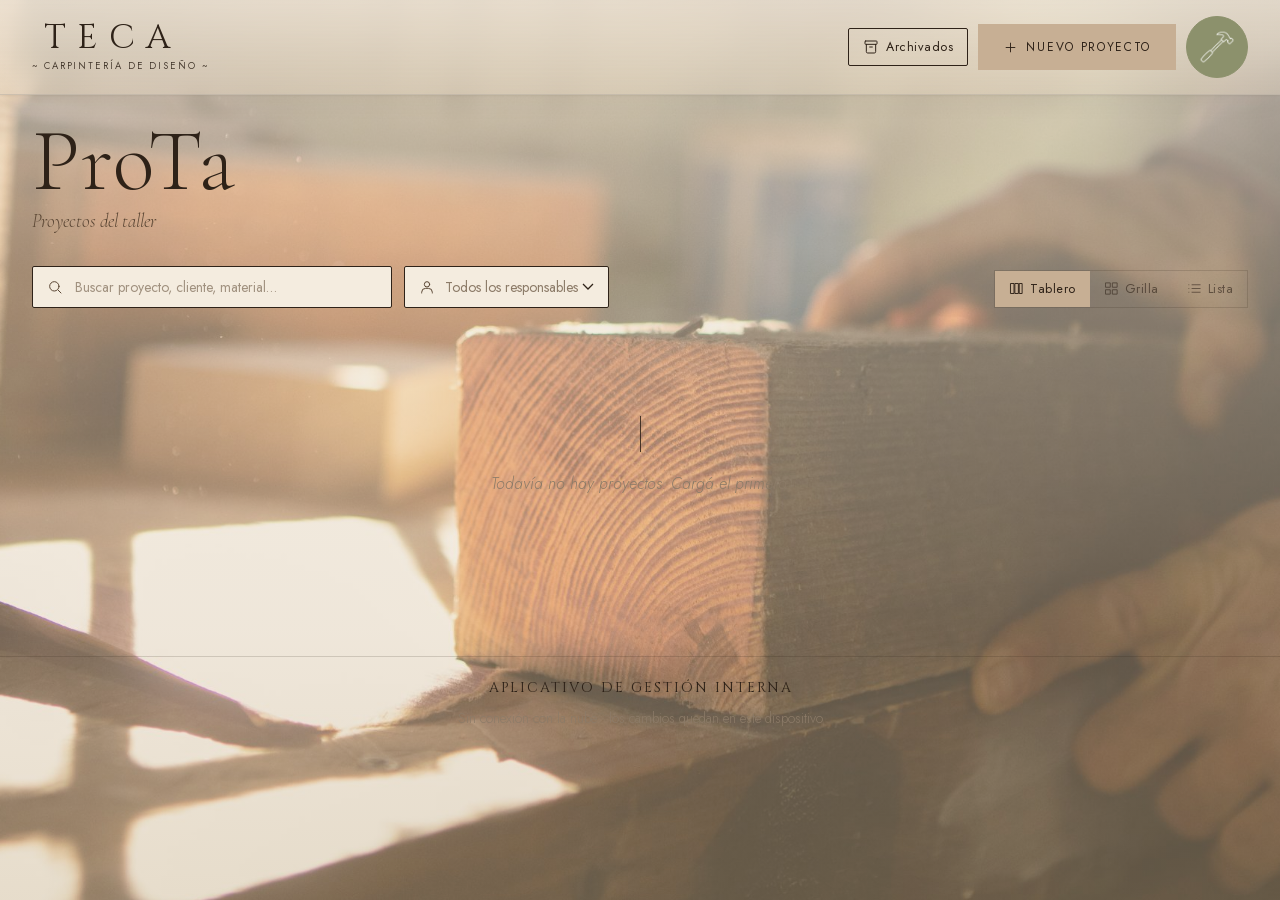
==== index.html @ 4d79552f "Add files via upload" ====
<!DOCTYPE html>
<html>
<head>
  <meta charset="utf-8">
  <title>TECA · Sistema del taller</title>
  <style>
    * { margin: 0; padding: 0; box-sizing: border-box; }
    body { background: #faf9f5; display: flex; align-items: center; justify-content: center; min-height: 100vh; font-family: -apple-system, BlinkMacSystemFont, sans-serif; }
    #__bundler_loading { position: fixed; bottom: 20px; right: 20px; font: 13px/1.4 -apple-system, BlinkMacSystemFont, sans-serif; color: #666; background: #fff; padding: 8px 14px; border-radius: 8px; box-shadow: 0 1px 4px rgba(0,0,0,0.12); z-index: 10000; }
    #__bundler_thumbnail { position: fixed; inset: 0; width: 100%; height: 100%; display: flex; align-items: center; justify-content: center; background: #faf9f5; z-index: 9999; }
    #__bundler_thumbnail svg { width: 100%; height: 100%; object-fit: contain; }
    #__bundler_placeholder { color: #999; font-size: 14px; }
  </style>
  <noscript>
    <style>#__bundler_loading { display: none; }</style>
    <div style="position:fixed;bottom:12px;left:12px;font:13px/1.4 -apple-system,BlinkMacSystemFont,sans-serif;color:#999;background:rgba(255,255,255,0.9);padding:6px 12px;border-radius:6px;box-shadow:0 1px 4px rgba(0,0,0,0.08);z-index:10000;">
      This page requires JavaScript to display.
    </div>
  </noscript>
</head>
<body>
  <div id="__bundler_thumbnail">
    <svg xmlns="http://www.w3.org/2000/svg" viewBox="0 0 100 100">
      <rect width="100" height="100" fill="#EADED0"></rect>
      <text x="50" y="60" font-family="Georgia, 'Times New Roman', serif" font-size="30" letter-spacing="2" text-anchor="middle" fill="#2E2218">TECA</text>
      <rect x="34" y="68" width="32" height="1.4" fill="#8C916C"></rect>
    </svg>
  </div>
  <div id="__bundler_loading">Unpacking...</div>

  <script>
    
document.addEventListener('DOMContentLoaded', async function() {
  const loading = document.getElementById('__bundler_loading');
  function setStatus(msg) { if (loading) loading.textContent = msg; }

  const FONT_MIME = /^(font[/]|application[/](x-)?font-|application[/]vnd\.ms-fontobject)/i;
  const MIME_TOKEN = /^[\w.+-]+[/][\w.+-]+$/;
  function toBase64(bytes) {
    let bin = '';
    for (let i = 0; i < bytes.length; i += 0x8000) {
      bin += String.fromCharCode.apply(null, bytes.subarray(i, i + 0x8000));
    }
    return btoa(bin);
  }

  // Error sink persists across replaceWith since it's on window, not the DOM.
  window.addEventListener('error', function(e) {
    // Failed resource loads (CSP-blocked links, scripts, images) fire plain
    // events at the element — warn only; real JS errors carry message/error.
    if (!e.message && !e.error && e.target && e.target !== window) {
      console.warn('[bundle] resource failed to load:',
        e.target.tagName, String(e.target.src || e.target.href || ''));
      return;
    }
    var p = document.body || document.documentElement;
    var d = document.getElementById('__bundler_err') || p.appendChild(document.createElement('div'));
    d.id = '__bundler_err';
    d.style.cssText = 'position:fixed;bottom:12px;left:12px;right:12px;font:12px/1.4 ui-monospace,monospace;background:#2a1215;color:#ff8a80;padding:10px 14px;border-radius:8px;border:1px solid #5c2b2e;z-index:99999;white-space:pre-wrap;max-height:40vh;overflow:auto';
    d.textContent = (d.textContent ? d.textContent + String.fromCharCode(10) : '') +
      '[bundle] ' + (e.message || e.type) +
      (e.filename ? ' (' + e.filename.slice(0, 60) + ':' + e.lineno + ')' : '');
  }, true);

  try {
    const manifestEl = document.querySelector('script[type="__bundler/manifest"]');
    const templateEl = document.querySelector('script[type="__bundler/template"]');
    if (!manifestEl || !templateEl) {
      setStatus('Error: missing bundle data');
      console.error('[bundler] Missing script tags — manifestEl:', !!manifestEl, 'templateEl:', !!templateEl);
      return;
    }

    const manifest = JSON.parse(manifestEl.textContent);
    let template = JSON.parse(templateEl.textContent);

    // Nested page bundles (iframe targets). Each ships ONCE, in the ROOT
    // document's manifest; frame srcs carry an about:blank#<uuid> marker
    // instead of a substitutable uuid. Every document mints the blobs for
    // its OWN frames — from local text at the root, or text obtained from
    // its DIRECT parent over the relay protocol below — so each frame
    // navigation stays same-origin with its initiator and a deduped page
    // loads at any depth on any host, including a file:// download's
    // opaque origins (where a blob minted by one document cannot be
    // navigated to by another).
    const pageOrderEl = document.querySelector('script[type="__bundler/page_order"]');
    const pageOrder = pageOrderEl ? JSON.parse(pageOrderEl.textContent) : [];
    const pageSet = new Set(pageOrder);
    const pageTexts = {};

    // ── Nested-page text protocol (parent-chain relay) ──
    // Page bundles ship once, in the ROOT document's manifest. Every
    // document mints the blobs for its OWN frames, obtaining page text
    // through a strict parent-chain relay: a document only ever SENDS to
    // its direct parent (which, for every document the publisher's own
    // runtime minted, is another publisher document) and only ACCEPTS
    // text from that direct parent; requests from below are honored only
    // for the document's own child frames, and the ROOT never sends
    // upward at all. That last rule is load-bearing: the artifact host's
    // frame-ancestors allows claude.ai (and friends) to frame an
    // artifact, so window.top can be a FOREIGN document — a top-addressed
    // protocol would hand page uuids to that ancestor and accept forged
    // "page text" from it, minting attacker HTML as an artifact-origin
    // blob document. The chain never touches the ancestor: requests stop
    // at the root, replies are origin-addressed per hop (never '*' when
    // an origin exists), and both directions are origin-gated (on https
    // a foreign sender's origin can never equal this document's; in
    // opaque contexts — file:// — everything serializes as 'null', where
    // an embedded EXTERNAL frame still fails the gate by carrying its
    // own real origin, and a sandboxed child of such a frame is excluded
    // by the own-child-frames check plus uuid unguessability). Shape is
    // deny-by-default: one request form, one reply form, no error
    // replies.
    // window.origin is the SERIALIZED SECURITY origin ('null' in opaque
    // contexts such as a sandboxed preview iframe) — location.origin is
    // computed from the URL and stays 'https://…' even when the document
    // is sandboxed, which would misgate every opaque chain.
    const OWN_TARGET = /^https?:[/][/]/.test(window.origin || '')
      ? window.origin
      : '*';
    function trustedOrigin(e) {
      if (e.origin === window.origin) return true; // https chains; opaque==opaque
      // file:// trees: Chrome serializes the file document's origin as
      // 'file://' while the blob: documents it mints serialize as 'null',
      // so the two legitimate shapes can never string-match — accept the
      // pair in both directions. https origins never serialize as either,
      // and sender identity (own child frame / direct parent) is checked
      // separately.
      return (
        (e.origin === 'null' &&
          (window.origin === 'file://' ||
            window.location.protocol === 'file:')) ||
        (/^file:/.test(e.origin) && window.origin === 'null')
      );
    }
    // Non-empty only in the root document (nested bundles ship an empty
    // island), so it doubles as the root marker: the root answers from
    // local text and treats a miss as authoritative — never relaying to
    // its (possibly foreign) parent.
    const isPageRoot = pageOrder.length > 0;
    const blobUrls = {};
    const resourceBlobs = {};
    const UUID_SHAPE = /^[0-9a-f]{8}-[0-9a-f]{4}-[0-9a-f]{4}-[0-9a-f]{4}-[0-9a-f]{12}$/;
    const pendingFrames = {}; // uuid -> [{el, frag}] awaiting text for own frames
    const pendingRelays = {}; // uuid -> [childWindow] awaiting text to pass down
    function mountPage(el, frag, text) {
      const pageBlob = new Blob([text], { type: 'text/html' });
      const u = URL.createObjectURL(pageBlob);
      resourceBlobs[u] = pageBlob;
      el.src = u + frag;
    }
    function deliverPage(uuid, text) {
      const frames = pendingFrames[uuid];
      delete pendingFrames[uuid];
      if (frames) for (const f of frames) mountPage(f.el, f.frag, text);
      const relays = pendingRelays[uuid];
      delete pendingRelays[uuid];
      if (relays) {
        for (const cw of relays) {
          try { cw.postMessage({ __bundler_page: uuid, __bundler_text: text }, OWN_TARGET); } catch (err) { /* gone */ }
        }
      }
    }
    function ownFrameWindows() {
      const out = [];
      for (const f of Array.from(document.querySelectorAll('iframe'))) {
        try { if (f.contentWindow) out.push(f.contentWindow); } catch (err) { /* detached */ }
      }
      return out;
    }
    window.addEventListener('message', function (e) {
      const d = e.data;
      if (!d || typeof d !== 'object' || !e.source) return;
      // Origin gate first; the structural checks below (own-child-frames
      // for requests, direct-parent + solicited-uuid for replies, the
      // root's never-relay rule) are what hold in fully opaque chains
      // where origin strings can't discriminate — a sandboxed root's
      // FOREIGN wrapper still fails all three even though both serialize
      // as real-vs-'null' rather than matching.
      if (!trustedOrigin(e)) return;
      if (typeof d.__bundler_need === 'string' && UUID_SHAPE.test(d.__bundler_need)) {
        // Requests are honored only for this document's own child frames.
        if (ownFrameWindows().indexOf(e.source) < 0) return;
        const uuid = d.__bundler_need;
        const text = pageTexts[uuid];
        if (typeof text === 'string') {
          try { e.source.postMessage({ __bundler_page: uuid, __bundler_text: text }, OWN_TARGET); } catch (err) { /* gone */ }
          return;
        }
        if (isPageRoot || window.parent === window) return; // authoritative miss
        const waiting = pendingRelays[uuid];
        if (waiting) {
          if (waiting.indexOf(e.source) < 0) waiting.push(e.source);
          return;
        }
        // Never-answered uuids would otherwise accumulate forever under a
        // request spray; past the cap (far above any real page count) new
        // relays are dropped rather than remembered.
        if (Object.keys(pendingRelays).length >= 128) return;
        pendingRelays[uuid] = [e.source];
        window.parent.postMessage({ __bundler_need: uuid }, OWN_TARGET);
      } else if (
        typeof d.__bundler_page === 'string' &&
        UUID_SHAPE.test(d.__bundler_page) &&
        typeof d.__bundler_text === 'string'
      ) {
        // The shape test is load-bearing beyond tidiness: the solicited
        // check below uses the in operator, which matches prototype keys
        // ('__proto__', 'constructor') — an unshaped key would reach
        // deliverPage and throw, painting the error banner.
        // Text is accepted only from the direct parent — the document
        // that minted this one.
        if (e.source !== window.parent || window.parent === window) return;
        if (!(d.__bundler_page in pendingFrames) && !(d.__bundler_page in pendingRelays)) return;
        deliverPage(d.__bundler_page, d.__bundler_text);
      }
    });

    const uuids = Object.keys(manifest);
    setStatus('Unpacking ' + uuids.length + ' assets...');

    await Promise.all(uuids.map(async (uuid) => {
      const entry = manifest[uuid];
      try {
        const binaryStr = atob(entry.data);
        const bytes = new Uint8Array(binaryStr.length);
        for (let i = 0; i < binaryStr.length; i++) bytes[i] = binaryStr.charCodeAt(i);

        let finalBytes = bytes;
        if (entry.compressed) {
          if (typeof DecompressionStream !== 'undefined') {
            const ds = new DecompressionStream('gzip');
            const writer = ds.writable.getWriter();
            const reader = ds.readable.getReader();
            writer.write(bytes);
            writer.close();
            const chunks = [];
            let totalLen = 0;
            while (true) {
              const { done, value } = await reader.read();
              if (done) break;
              chunks.push(value);
              totalLen += value.length;
            }
            finalBytes = new Uint8Array(totalLen);
            let offset = 0;
            for (const chunk of chunks) { finalBytes.set(chunk, offset); offset += chunk.length; }
          } else {
            console.warn('DecompressionStream not available, asset ' + uuid + ' may not render');
          }
        }

        if (pageSet.has(uuid)) {
          pageTexts[uuid] = new TextDecoder().decode(finalBytes);
          return;
        }
        if (FONT_MIME.test(entry.mime) && MIME_TOKEN.test(entry.mime)) {
          // Strict artifact hosts allow font-src data: but not blob:.
          blobUrls[uuid] = 'data:' + entry.mime + ';base64,' +
            (entry.compressed ? toBase64(finalBytes) : entry.data);
        } else {
          const blob = new Blob([finalBytes], { type: entry.mime });
          blobUrls[uuid] = URL.createObjectURL(blob);
          resourceBlobs[blobUrls[uuid]] = blob;
        }
      } catch (err) {
        console.error('Failed to decode asset ' + uuid + ':', err);
        const blob = new Blob([], { type: entry.mime });
        blobUrls[uuid] = URL.createObjectURL(blob);
        resourceBlobs[blobUrls[uuid]] = blob;
      }
    }));

    const extResEl = document.querySelector('script[type="__bundler/ext_resources"]');
    const extResources = extResEl ? JSON.parse(extResEl.textContent) : [];
    const resourceMap = {};
    for (const entry of extResources) {
      if (blobUrls[entry.uuid]) resourceMap[entry.id] = blobUrls[entry.uuid];
    }

    // Artifact-host CSP (connect-src 'self') refuses fetch() of blob: URLs —
    // consumers read these Blobs directly. Survives the swap like the error sink.
    window.__resourceBlobs = resourceBlobs;

    setStatus('Rendering...');
    // Page uuids have no blob here — they ride inside about:blank#<uuid>
    // frame markers the pass below resolves after the swap.
    for (const uuid of uuids) {
      if (pageSet.has(uuid)) continue;
      template = template.split(uuid).join(blobUrls[uuid]);
    }

    // Strip integrity + crossorigin — blob URLs from a file:// document inherit
    // a null origin, so crossorigin forces a CORS fetch that SRI then rejects.
    // The manifest bytes are ours; SRI protects against CDN compromise, not this.
    template = template.replace(/\s+integrity="[^"]*"/gi, '').replace(/\s+crossorigin="[^"]*"/gi, '');

    const resourceScript = '<script>window.__resources = ' +
      JSON.stringify(resourceMap).replace(/<\//g, '<\\/') +
      ';</' + 'script>';
    // Inject after <head> so the DOCTYPE stays first; prepending the script
    // would push the parser into quirks mode. DOMParser always emits a <head>
    // (synthesizing one if the source HTML omitted it) but may carry
    // attributes through, so match the full opening tag. slice() rather than
    // replace() keeps us clear of $-pattern substitution in resourceScript.
    const headOpen = template.match(/<head[^>]*>/i);
    if (headOpen) {
      const i = headOpen.index + headOpen[0].length;
      template = template.slice(0, i) + resourceScript + template.slice(i);
    }

    // Parse the template and swap the root element. Scripts inserted via
    // DOMParser/replaceWith are inert per spec — re-create each with
    // createElement so they execute, awaiting onload for src scripts to
    // preserve ordering (React before ReactDOM before Babel before text/babel).
    const doc = new DOMParser().parseFromString(template, 'text/html');
    document.documentElement.replaceWith(doc.documentElement);

    // Resolve page-frame markers: mint this document's own blob for each
    // framed page — from local text when this is the root, otherwise by
    // asking the direct parent over the relay protocol above. An
    // unanswered request leaves the frame on about:blank, the same
    // degraded state as a refused embed.
    {
      const MARKER = /^about:blank#([0-9a-f]{8}-[0-9a-f]{4}-[0-9a-f]{4}-[0-9a-f]{4}-[0-9a-f]{12})(#.*)?$/;
      const needed = [];
      for (const el of Array.from(document.querySelectorAll('iframe'))) {
        const m = MARKER.exec(el.getAttribute('src') || '');
        if (!m) continue;
        const text = pageTexts[m[1]];
        if (typeof text === 'string') {
          mountPage(el, m[2] || '', text);
        } else if (window.parent !== window && !isPageRoot) {
          const had = pendingFrames[m[1]];
          (pendingFrames[m[1]] = had || []).push({ el: el, frag: m[2] || '' });
          if (!had) needed.push(m[1]);
        }
      }
      for (const uuid of needed) {
        window.parent.postMessage({ __bundler_need: uuid }, OWN_TARGET);
      }
    }

    const dead = Array.from(document.scripts);
    for (const old of dead) {
      const s = document.createElement('script');
      for (const a of old.attributes) s.setAttribute(a.name, a.value);
      s.textContent = old.textContent;
      // text/babel scripts with a src: read and inline. transformScriptTags
      // does XHR against the src, but blob:null/ from a file:// origin is
      // silently dropped. Inlining makes it a plain inline babel script,
      // which transformScriptTags handles unconditionally.
      if ((s.type === 'text/babel' || s.type === 'text/jsx') && s.src) {
        const pre = resourceBlobs[s.src.split('#')[0]];
        s.textContent = pre ? await pre.text() : await (await fetch(s.src)).text();
        s.removeAttribute('src');
      }
      const p = s.src ? new Promise(function(r) { s.onload = s.onerror = r; }) : null;
      old.replaceWith(s);
      if (p) await p;
    }
    // Babel standalone auto-transforms type=text/babel on DOMContentLoaded,
    // which fired before we swapped the document. Trigger manually if present.
    if (window.Babel && typeof window.Babel.transformScriptTags === 'function') {
      window.Babel.transformScriptTags();
    }
  } catch (err) {
    setStatus('Error unpacking: ' + err.message);
    console.error('Bundle unpack error:', err);
  }
});

  </script>

  <script type="__bundler/manifest">
{"3c1a27fb-ac4a-42ce-b326-50b05e282d5e":{"mime":"text/javascript","compressed":true,"data":"H4sIAAAAAAAAE+y9eXvbRpYv/L8/RcW3Y5I2BcXO9CxSKxlFlrs18XYlOZm+bl+pSBRJRCDARoGS2Ym/+33OUisKlOw4PT3vO36e7ohAodZTp06d5Xd2Hz68Jx6Kfy+Lqaq0EqdKTlt40sAfWa6uVVmvlqpqs5/[base64]/gLfR5VlQqH4hvTV1D/n4k9lydVIyqNL3ASulFJpe5+JZ/DN8OuIrBO6+HUBv3WxwI/uOXX4RW5cwW4wIZLqI4ED9/GI32730YwoSMhTcBtpM/i8FaK6Hbppi2g/1794S4lg1RwQ+q0VD6QAwe/2v2dfaY3u/[base64]/er0/PB5/2cwx7KMv3p2evjH7c3NGjlPtXd2fnpydH7x4tXT4/6PaSkvlnWuOv09ffXs5Pnx6ZYeNzUsVpP48oeTp7d8eQ0rGn959Orl+fF/bhnstK5a9b4z1mevTn88PH16cXr8bMtE1c2NbPKLRs06c/Xm7DWwii0TtdYrYDK9Xz4/OdvSb/P5RVnoTu9fHL941f/pUi3r+Ivnh//nz/1flPJvm/iLV8+enR2dHh+/7P+sns30tFGqct++OPzzd8cXJ+fHp4fnr04vzv784rtXz93HRasa2daNKf7s8M1/JkoP/v3fTckBFLWcZa7aE37xrBou5Wai8PekVMRlhShmInyBfLFal8jPDJsNCnzh8WJTjRCNatdNhV/u46MP9/A/0G/3fVs34qBn2A8ehA29TRZ7B/0Ky6Wm5d3+PTu+ziiwFwH774wjKBwMKBooPt2Fc1uIh+J7pVZatI2cXtHZp8R03TSqgkNRr2Q7Xagmw7K7Pnc/okJPbRk4L7A5rhoq//eialVTydI+gJGJn6mGermqK1W1H/jtLv6XW9/D/kJ39+/a3wl0ZKDhdJgV83UjkaT0eroQUotFfSPKupoLWYn1Kpetogr1ol6XuaD9mItZ3cASFK2olMrhEOof/HfQ4BG2ZkffNrLSBbQcjSD++HDa/u+1Wiv7ZTDwMU3lrnjDJ1KjVk2dr6dKTNRCXhd1A8O/xDGr/A0OSF+CUFOquZxuQNJQGVGUxo4W1fw5vtoTM1lqRU3kRX4GNaxLRW+pKi7zUfNf31SGVKjsefwSRDb8wiy9uFnUZgXqm0rIauNeQlnZCtnwSnFV5UZMFBz4IAW0zXraqrx/jV5hu78pbdomn6rJes7tPmvkEtf2g+GF/PHx+7aRZ62cXpkiZmNaLqhVXGqo4U+z583O760RSxsewDuePkr3M+u2KA5cf8LWXft36wH1ASYL6BlLiWK5IpmI9mhRAW9WuZhsAopqFIj1QFT3tvV+rsxqU+1mSm/5Bgsf5rmq8vUyGK8bKiyc5koHAxzBYZ4DD1EwZtHWKzHDMd8s4FIBL2hkQOtEp9eyLGBP5fe4UmDx6ZkbeXNLzT466JlkO7nQp6cKdn2rSGZWbkLNDO7olZoWs2IaTf29e95A4ZU4uOMs7/ujgS+TfYcXwxGcgIOBI4fw5PKp1R1Qu2Lnc/4zG1VVcAKfTeuVOnx9AqsOfA4X9vj9SjUFTk0pjhoF83l8DUv5J1nlpRKHr0+yoJojOV0ovh7YqoIS5/Y4OG/kFKjBb/FlLa4q4HuT9VyPxWRtTp2VamZ1s5QVXEGVbotqHg6AePWfCqDecBD4Wot1pVv460Je10UOd+dnsizhFiRmSrbrBi/Az4qJami2dbuezTJxUrVAMnjmUFNED2JaN0os1XKiGryaLeG3krooNyIHYhGazhHoK9ZYaL1WGpp5evyDmKyLMtdZOAykstTMnOMBc7Mopgvq5FCPTAOKqVrc1M1VFnDgM7zwnTBn15bvp0WWvZ7n48433km/1/ei+xWePXvdR/bk8DoX9TzrPVDSL/ZvqakrdKQe+7tvshFTWZpruNKw+O2izjW8keI7OVGlWJXreVFl+AV9dlKJ16evnoohyFGVWMnplZwrLW6KdlGvWyGnU6WxUiIrcwrrEV/x24XawJkvSjVrQXCzD4pKt0rmuOKWV9/IphriXmnj49GxIxDqhkAkFyVuF9nM17BndVaqat4uxvAEqAXUD4dNIzdDLPmNeCy+pY92xGOxJ74ajcXFldqIA/F4n/76A76nH48e+UxQYK1vsdSOePzObxifvtu3ZS1PFGLVFFX7o2yqopoPBzC+wVjQCKmfo+hcvUf/s1OimqZuPm5Ontx9Up54s/IkmpYnbl6e8MQ84Z+9U/MkPTdP7jI5ONK7zI4/PUEVJSgoowqMrMiaqelCVnNUMIEyqqznxXQsNvVaLFGHeSOrFsgZVFHmO7pfoIBal+rHol3gkflUXWc3NzfZTxro+kaVZRYszlZB8iO4xL5XnxFe7igGDUfBuU5f4/15MAqJZylbOOAHX+qBWymmGPgPaGamsh2+xTrejQJ5RemyqNqdvNBwCuxU6j2o1ypFauMdwxR2tZypHVBJVfOdaa2aaSyyQEswv8+oQ9z0Uq48bWXRqqXfeRY7zrBaems7N8LT50g2arYu98TpS+/WkSu4IWpRV0QKq0bNivemN2FPsnWlF8WsHQ6Y0vbEQDzieaNGflTI/CropCyh/roatAL1qatGyRx5aCZXq3IzYg013n2mEsoULTcMvLpR8kqLk+N/2xOLtl3pvd3dedEu1pNsWi93Z6xi38XZ3aVzeffx1//8+CtXx12XpKp36CYK/d4p6/mchRP494wnHfR5bQ0XKup/BkfJkPfDW9x078Zmf4yjuRtFNxdY57zIYSLPWtkquqE+q5s31bJeV63K7XWNL1zxAfGyrlfD1XpSFtMTkIuqqRrj6aaal57U7e/DC3u7RAVQ+HHmvfQ3m726vqQ9G1Ty4IEY+g8y0K+UcoNlf/klKJxV2C0Qm+mcLqV2+wyauiGy+h7PorDdR+J+dl888gYY7Ok7TuVb18K77u7pyPJ06Nw/[base64]/QSfwVBz+hLAuEZdgn1JFRMeUqTo4WaXmlxs1AtqPzqBtcSuSEOUxetr90ptF1jq2VZyUYujZoF5vhDtLlQbVSYHzfKnrBwEXL1MBf/eVLXpZLVB3HerBUQOLc4ptuEqKGnN4VWXheausXrsX0yK5wiaJeVZi+onj1PLxB2tKOCtfc/IT6M78Vz96xupkq7lcjYosnarwp5uyiq6/pK5TDFFVB/ofmKCARoqpqqppVF1W5oS90olI8fPqzq9uFDoEkpnr56QbpISQyZPzU1/BnkF7mxc4s7FtcRGwbxBpql+nW9BLpXK7C4gSKhZdWf7Y9Z8YHmfbGQmgQnUOqsW3GpUdCADXgjiQPgHsnjjuGc3BRliWVoNsQlTZLdFESll5ZFYHkqa+q5tH36sShL/gCty+7N04IVp5dxLz6WSmmaaCUbRdfTDsl/awjpA44d7+JHOAlCzlrVhBuHiKS7cb4lceiDx2MEnBZWGytLuII7qmUWRd03OoykCpQoX1XIIpBcrTK4ZwuM7UhS56noP3wHM1f9YNS7Z07VqpS4a8rSDBAJLBOH5Y3caBSXkG7rxicyUFCskRKpuE/3vE4taHjCs0FqUSzhu0mpuoSpGkWnl5ivZSOrVvHCB3UgLcJGXi5VDg4M5cas5VjwFUE85HswLFTYAyIEXkMcGF27cbcyn4FZqMscFIvrTj9/E9Il49kHpNBStQpnWbxU79tofv970jqTGY5qK7H7w/902m+85rYQ/5kCPxih1xOt2oj6kU3imaHeF7rV9lpwAXeUoprTChXaVGaGz5+yvR3qX6oGr7cgMbRqvgnENHktixK1gG2NR4CpjwWjAlQ7qKUryPC2BprOxPmrp6/2QKNaayWCLoHYZS865hLzUOTrhiheYYf+vmS9kk1byNKjan7Cp1lbw47GfuUkCf5dqP7lb0DqZ8wit5G5Px2fTuWGGQ/8+5w1mLF0fiBe4Rpk9Nu+VstVu6FX7k5HbfIHs0apv6mhV3C0H4vE36GzEAryC1WuQHMNwjDMG04+kT1S5cy/qfjisZ0mK30MgfY1Xl/B9WTMC9mYSUF+jmXg4gj/3XfP+SO8tOFfqAs4CZpH6YmIQDRqpscoBcO5wrMmRV7MZooMqzRJJfQgu+cagg/FgT+RTutQwPIWf1N8oZnJddmaUaBMhY5xSpairhQ4ZejYRGc0XZ6FzrZsKjqwVf7yS/KGYdXNdmo9vUGhQ0ustaXa1d3GH2PpwMoD9CmX+khpwJm1P5ck8LnlgNt7aHX6vkQOHW3WldCbarpo6qpe63Iz5g6yBh7aVWANW6OyaqIE+x6Itp7jdTATOKFTWZnjBS479YoUXFSbZYt0ceEZUu/VdN2aW49hd9BL00lUDEyp7Xv2zgFnce4PnFwJPSZpT7rcr21sLw0TxfcQYe45q7oA9lxRhdCX2RrNZUM4D4MZGmXipFOPVRSsV3hmWppz29tqulHBCt0JOcoIDmmwuODCapzRiXJ7nuqbNfWSNtxDe/qjTsSOHpbMGyCSVKOmqrhWr5E9wVafqFndBL4w0TVrjLcmJEH0zgx6DK8MS7O3NtDtTJQhH+BY7FUJnfVWKzyGf3GH523nce0NsuWNxP+Ml0x1l1Pc+Bm40/wjznJt6NI/x31dQqxpgAMlzesslftOCOlT2HeDYzexYLa+SPsdd8sEjsTRa/SfcGd8u2jqG1z8Y9Ty2aN9mGXZaE+08ooUG3wW1TOenGvZFGSObmujfwJlFGnYnIoWBUhiatvryZww0TlvskjCYbflPmEmkk/Co+Uz6Wo+WVPD3fh8Wppfr6PxtYy/Uj/zSdqZhx+5PZncWDMJJ8WdNmjPDvXUFcEmjbdliiA9TQrTpEeFHT1ISIhP1apRoPfOQcTX5mCAv62zOt4AQdeOkm4xNQ4b8EsRk9dFNeWpB1ESqZjc2eFWx00ArSxB1hw0Cld3XrNf/bK+preivoYwC2LlVB/4GTaVmFhRG3xIWAV/o5yKfa7aFkM0YBtI2OjoZjnQLAI5Jz4n6qPlx84ADvrAciVPQ/t2YH8Mxp4JYCmvlNBweMPmATUxnMogME6bAuUSjUTHF1TRqL+ulUZpl40AAZmSch7qWjUoCoE/DASNlGB+ywbvxlYf7OsT3oYX/jHYdCjigs5rDGYBBgmWPyvv0BjEUCtFfbmzYe/rJ1//8ygbvCNGuX/Pm0pYC0NSRV2xbTKgaBIzyXRRVLPaHQN88aJaXrNhZJjYLWPhV+JMR3PV7iW97MxFcjj4UuOZAtvWLTw6kpSyqMR/yGt5hmsXEnkmvtQD6u/br97xH4/fOWuLcFp6G3bjOxjwf0f7waRZH4lZhXfxoorI0Q0BLWvBu2wh9aubyk4U1THyR923IFx2HLX2lh6/u9XFwa7J0/VyuYGJDq9Z+NitlzhI8byADx3V1bWqClVNA+9dEKLM/VEvZFnWN0L9dS3Lot2IKRiLcA710Ru7ub1uvl436r//[base64]//[base64]/WzzD9oUdSUZZH7Mx2DvSRXom22XiiAjg/0LDMp/yVk2K6XgjQ+Slo6cRQJTzgnDNJvyjR267zkjyZ4U2U3MbXK4HKx8lGzGqQBwoKuXJbAi+x6BQ4xqIDuM3KdqBNfQu5WqkK5HqoVq/BxUflvl6g4RhhWlrnTDyUoBAG4WAsrtTGBlHBFVu2bVNM1qAEODo7s449Y08kGAvVTrMRcjK8YFOtbVPgRcvUho6IYLtCt0/zPe18n6OOw3HfoCYV2EHGNZkKgc8taw0+9ssl71DtaUhJt4fMz1UHeoRLovhLa/ayc+gzY5423q2X8Xa9zMR34Jhdbcz8YssgLUlTHXGmV7NLNLO7jfa6KZZ4NLy7NPpp/[base64]/iyQ43QS9wBoJWjLhRMukU1H7NcD6OYwCqTHxierXM0caJTp6lVfIc9jqnXbYYx1NQoo1ubKFABURV4JF+Ket2u1q2pzxh2b8jTDY+EIRHk2B1Fr+HQfooqP9rTbPwgnYmzX/E64H5ZGE0a1gk9hNJ7yEmEbBvDPopqtW55YojXQBOWG1a8l6VWemx843BAPBLaEW4InmGAwC/cJp4q3daNHxJ5g5MFn7nJNAwzXslf5WXtnROOp+3HsQZIC9+rzbYjwr8i9519/ulErqSDc9omZLyBGIqCFLIVnAh107IQIr7UGepHSDVJy7Jc6xZNH7i78sQWMv9Zmw0E8wqum5F45KsQzLHZexQTfYJIOmxrNDmzzVzTlmqbeg1q7EVdtxTBukQ70OiWQ3iu2h8bWGRUqQzrdauac7xnFVVl/rzBEoF5njynnZfxgbCf+t7HXuS597Tj3hh84d13UEHCXeVmbLdiJ2f3wspgLH0Z6cWviAIPxLf+2MC9eQgOw0HJR+L+6L7Y8wvuG9kNQpZBUgPbHcn8RP+NghAFwKvYhdhG3033WVMvKTYuXocj0i/gOuCtNrx0tYkxD/ibge3Ry7pV5qCE3Wj6YcKlDDOcq0o1yLMh1oA0r3BM9XZ3OPKipDo9j76AZQjGYGxK4iC2AO3uij/hkVLX7VigqqUCrWXdiJ9gqxUVBrnS8EOq6eAr+OyArwP4GWCu4IWgWkOQ4SDBEk7JeJkTH1DvV+SSwOdmsWWYI/YON07ScPSXG+dMzmcn48vMOJQXFarW5uT2Z2yB40nbis+QoozW3widiUo2QEwsXX3wtb4pUPD3F1jgqZQCktmLmdzgmUGRsQzQ+9aDrul++Zpwa5Lf+RAyiS8Nfkzq2xi+pvv5GWLXvADommQFPqZL4msD6LL1W4vq0l/Bc0B04Uq2LWUHkcRfsux3v6MP/G3gdcgHxnFdMWEoRhvqqCLoasTHjNsBbJDsqK40iNID7+ALV9BB+cQNGxSfO7dsPsgugj68NmhA6T7E4D57yXb8E5OUkjiv5LE0FoNnhP5zSuA/qXYsDE88TjxF+ahL7WsPfoD+wfq7j77o8Neg77agP38f7vVMZh9Tz2jjw/nzAgCD0kO0uEH+EMNewYABQChQzEary8svN2Utc3EQls8u+EX3C3BF6xaHp8H0xcqQu80CVDPkpkejsHGrF3kfL0Li4HJrkFyPW7S2M1mWIBSu54vUMZJC52HVmWc9co6SziYdlnBQJMdnx6c/HD+Frfr6zCq3r9RmDzU+Y2525v+8uAAkuOgJQuDRM2OYxpBSgJKQJTT8vdqwyepsgXc5792pmoXvOOLpcFKvWX4+VTPteXamC1jHv1AmXkj9A8gcoNYnxJ/UfSOcIxuGCOH64Ic9GwQ3Dxgd26ntfM9V69XwVJHpuG6iaqCcR7PQNtf04AHXaVwaeVZCwksp7zzDZIJiqH2wSCFDCcya6an6Xm0+daqu1OZzTBVW8182VXCJvGWq6MX3agOj4Nb/iF0y9snEDcnEYyLhHhqHTgrNTJm7fw7G/kX/fgrH3V/ON5WZfywyf6n3xOWV2lxaj37UWWTivNmwdwdDMhg/nUZpMOeiuFxU4tLO1iXj2dCkQtwma35BN+ZVhG64cM5hFXQhh2sXe6xPF0WZO5UGxdLzhQcUWtAR1OM6ayxWRN0eGmMS3uF+0lndzHfLorra5enZwXUaDcKV6qUTnrPk8kVUGIRfpp0hmEaQzp3nA/o9JFswDiMWsmxSOoZr/BFSFHqqZr+eQk/V7KMpNOLqvRQalbuNQhs1+x8K/UgKPVWzT6dQOLRupdBTNfsECoV6Tmb2AD+SVVW336nDdVujGwmo7racQ3xP8o43/+ILZ0QHUCczjrwPHpjvSKDZWpp87V+CHgNOheDD+KiLI/t7hc7+1tgHItxZaZHnbdDcu3CT8bZx4vj9L/V9vPPJomLatiYtfMm6jzPSm5JHjvODsQ7sjQI/v5y8UtnpfSl/[base64]/VWbdgRGQy7h/op5cGDWGmBWqzIWcA5G220CSsVlXeTFDz2ZgznOCh6CRMuxayjf44Qe8oHYeIu/rPL1Sm/[base64]/L07riRQTeO3pVgk0QrQFX8dQ3srMgBQWi2IZ4pO/uDKzLbcC+BWT52jX3HRnU/vBdpaqJwrWsSkFRQN9S8h/9vakJdw5UTb1HZ0DhhAke+xzFErvVTNa2bPLKJNkqvAO4dDNkzw/xtUJzyuAAoLWqC3LP7s+O/x+4WjMkJizUryc/JAT1hpGBxrXDjrCiEgS2ixhVRvSeCEODGT2GkcOi4LYi7j2JUcUA3i9r6LWbR6nJ8F+/C3Pil/ajk1Qu5EjXFMxsUPOM/hie1q4l8RyDEEEzcXuIFoarroqkrwnbjD8y8XVC/UcXCxn90mmcvhmoe0LhmZzryCSVcSnDphChv8qeFj12f2sRMV3W1o9BZA30ThsQJjavUmN0OSNp2NRXVtFznCiIQm40/ImgUQhdb9tsfMR8k3EzCZoVjyatqXtVwFBZtZs7stKgcztEYLwoE5DrwvdpDydiDVsZ5tiPtvLppitZJ0+45Xkcc/rJwsGR4vgCTZbYI5ADQmrjsbsfebVhjMUBJ9zOPJXrBg4GGwrGc39SGCDULMpSp46b2zkE+LZ1viMn8oDzaQIfzJEly5KJqyNZ/o8QC3DALPmB5QMTo7zxnOPd/n1nDpty8+SheQRS8f0GIwuOZhums2d9eKm3nZB0al+mGKDFSLskRWNQTSM3hyB6u8+JaVc5K/DBwD/bF8LyeanqwI1dFtmiX5f8iKvHOniicIBCM+Ag2mke80jeq8o9bmBM0s9DZo1UDtx/0ccWthd7wU4vbbD5xCml6RnCgzlrAvuWdZ7h7Ow9pJweI1QgPTajynVBMVtTGmu/QuXMmDryriXczieNt7npLT91REh3y9Mt+h/xWe/yFnII2aMv+SXOMfkiuaAeDjmc41AAc+Apf8S1litgLC5ma7Gq4t/zktkqwGBPSkv3FPRkKyInEVfREgu1BpEQCgRkAxhsZsgRuGGpJxB009ebrEag+vghtQXFEki0bKhiwZ2/Ny3d2Otyj3jsrgmfyVjNizZLc/8B9FwIBOfbdRJUDPgzeFkCCn6kGoPXqyjnbAteo1A34apRlTeFg/tQZaHhU0nDLzxG/NgFpK3bEE3+TReUPDsRjNxXYSmbKwCzwn+xmIRTAyyXq+cavxfYLgzFMyEf0iWPtNuKsEAfiq31RiD9Ew9oXRYil62p/W4Q4uoV4JByOrt0mITH1HiTxIeHa2cYP0rNG8S2ORk6Vrstrhz1CN/PQV8JEr2dc6LV/XbIBjfaNNcV7z/Z7N1a6Tmq8Q//+5r9tq/gV32HDdF2igNX98gtw8VgHGXry9bseiW9vdzYavKkwVH0g9tiYH0wBMOJgoB9nF0vycKg3GpX4SGvG3ax9vuBxy028V1trbuddh9eyrtRhlTNkGBx5dZkfG/mwUjffu7mDVavUjdMQBF1z32XUS/p4LLwX2Gfv9wX1P3hitAreM9YweI98AdC4HNiedYCTjkrk1VtFOg514l/SaJ4BbgEOP4BR+RQhD1reIuPBazOBVirvk/KA5KxSxcsS5T9L7OwY7+I+K978tgn5AlQJht9ap2MZ6mIJBQHU3GA7Ujmi3ZoeIFZvGD7YEU1fNcUcIAv43IPTclqvipRcylGZP38Yi0jyv7uMS7KW+dzKWU6sVY42KaULiFmEh831I9wAwROZtD/2ZeZaYnlN+bRNNZLUlajTXwOMaajYk5PAXVrZzBWjVNngFaccNEIHOK7ynGqvqXoiJ+QUSu4IrDekVEte0ADc1022o64kr8KNSUuI02A0oHZQY+g/GCRhYiEA5Fo1Deb0cPXWnMBIBXv781wVYKpBIQpKL9DZl+yPPHMK6JVsPP1a6nZh3piO9vLUjiDyj3B36BXZeS0UwWuYlzpAn0/KGh7TyYwc4//ukWdELM30ftOZx3+Ma4OjxT7ZiVOWukF+0S9ZiX4x0S/08QKYldx/vqWi/kuP7wn4Pxeg/34XoNvvKP3ypAoktjtZeDrS1Q+qKWZkWrFQBs6yGRg2P0p2KjRqqH3pyeElGXMmaxxuAVG/pGKXvf3yUJRCCa0gfm6FXIpl70bJgAGS4RciyDJ+bLyk3SPrE4+fdA1Zgf/s2fHrQ8yvCcw/Gxjn1bM33wVv9gaBMvNYT+WKJF8IJcLDQ9cM7gUeBCYEBy1tOP8FYUfdS9iQ0bjMoonCmi1KnJl5UxDNalQEPkrBpdBr/26GRkN8eqrm6r04ELtvD/be7c73o9fN87q+Wq88y+LgYLAnBgdfDYzWebCHD54MaAfENeR06ooD7B2bqoZe42MfQwh8qzshKkFX3mIZ3psfwovJ4HdwWAftdvYQAQyfg42HskQaFBBy3kIDNTqeSM7dALwXcr2Ihbx2xmln/Wc/iDgzgu/K8ULiwRykeYO4ZA5XABnmOFyNv+w+gsXoruKb8LMhxT6Em0S9b+1E9zczFoPfPdgddLnMHzF4DP1DkIpbBlgGcGcyGqNm0l5F2AFOAgZVj1eFKXpo/6KwWrTOsAcSIEqjL48jY1sFmds/gGCt3osT/H+DNk2oI7PgcwukwCPv2TzekvkBb8yCYHrtVQxb9rALntaEmwd8BeVLmCOKRy44/YQD3ZuURZWXm8CfQlWAL+YOazL+EsL1pKynV2JVY5IfMFGRT9XxGWG5BdouSB3v3Up9fmie+wzRu551JX/KZVgW06I19B1m7UwL0l6do86ZGezhIUrT3fIo/gDgjGkavV6aJQp/nNuT1p49LbVq7wVnLb61CB7Dr/854V+4lKuTqq1DOWJMe31s2MZrTM40xqvuWf1MNl0ITQ9RxPgcWgEn1ETiilhBdWC0afScz85BMP+HLl+BnAB6Hoh4KwhGpvhFjUtmrlWeKJJMR03QiUcG59CyoI4gZ7Uc3jUw/tZLIRMKwumIQQ4XMv6Xe9FjDtb0w4e2tEj/MF1VHI9kKN6vyfTIDC8ZFCfCiCZfINjrK5SMX7xj7+2W6ESDhp+GIvAFnUuxEG3SjUOk2pEpwRUM6ZuRwTJDsEQUGRGBBt6NGbcaLwlwnEmGVUT4AgqGJodOPgsdhRpXFawVzeq6RaUKUS2tq/A2hZgD2sOef//FVxTnYPcZbQpQQjs561HEji+481+NxJ77Mswoy6hW3tR04k94qx+5XgwGkSLb9rDDJOFft4L06WxqwejE3UFSzRBwJa/XMWMyjY3FYODLTNNkkMvUa8tLoWdvXj7lJIZIMxkI5H0TGof9saPUZTG7JLxYPIPIWYcwWTR6/XLQG5ybBoJdzlRclYGVEMdnzwFfu1mDr4+u0WcI9KbW/5dj6ICGwensJour8qCY4C9wDaobzukFEsyVZkdJikMWea00nMYo90nvQHRT5M0JnqiQqu0L3rGYmc2+gTM4Kj2KmVHvARt/eKfoQhFzh64BIqA2A3gwqRmHnF8TrBHAxV+pjeZtvmFfmzGF8UtfuUKa02vVaHVYllapYVBn8xrv6gZbCLGEqUh3g9FhLB6J4WdfwF+3dOLbO3bIKgGNm7JG8YY1PJLZZTh7vxp+xZ/DmCWhBNYZDrInsYfZOh9Z9pzWiyJbylZrvQh4Qp/k97gjlWD17p5YcVC359yynrSNUkeImovaHNCO4S//XJnV6yo3EqGFZKdvPQW7qZ+J6ZYjxztXxKPg1u+JTeaQsXYjt5W36aFYmZZWRHlH/NvCUxqa7iN8ZzCS+HTkw7Hwli2YyUcHCRG4V/7ltjzxN/LyCoVAHHJLCFnPKop0ObG/3UwFhzWLz/[base64]/Uwbg+G+Jb1tFTfO2C/Ax+XF8WMn4Hw2Y8IHrgeZj/VRTUENHQ8tj7AsRU2M0JUJ84Oy4GcS8V6F4LxQNTVslQkQ3uHypiUtGazcahovLVS3iM+tXiguawMw71m9zlpHhtUH3HoG8Z4zgq641+GloYgkcHHKPbxp6llKVdeNQFK2lKuTAZmuxtI4RUlqYHTTckpJ6koleSZS2ZaePjBjdhybJgjo/JTceSOYfzDh9CBdvQB7zmETChXLhCwo2A0yDWMEYP99AYV6/+MTYNxnLk7Jo9c3aCjODZZzzhqWDtUXV+hZMbl6ZPgtUvJ43mUeMqW6MJlLm2hncyJMBy4fCDevnNS0tSKR/ioR7tFn9KlMbo4otgW9wHeWxMvAaozRWB7lkVGqndqpusPRIkP0nqBW3YB1fCbbAUcyq8kWUNLRjd9nhxkMiMcNt+hnMD5K1jXHiKLg++rR4/2STcNtx7jgFVtMAQytWhVl0+RyKYIZHM9X/wX8ywIvzDsJsG3ZnVzLKcL2Ob/aHzL9azDrPjdUYJnha8SLMcUSFCEa3Ec1WNI5O6k5FWWQar0DSegsSbyUT+lkeLlQ6cTHebwrATTGaZ6N7NsQjTvSGOom6DKbCd8251cwQcN59Br1A5JzuHm/JUk2tZWQRrv85gbR4a625YjzaC92/MHhOmiMyGY2VNOiYVZ6IpGG9kMrWxpwQe1PNfOwYCUwybBm0kaC8ZQWxXFW5rKPstkQiPRZjcX+xD/nnSGhXbTJTXAz+mkVRcyUd5jay26UgJ1wIVQGuDPsU1fyTFgtgGOxPZTA5pgeDnR6AUpJCAls9dbW0zXJd55ADQe7Had4yDiNzZJcsB0/HWydcWHj38HpCOIlhtVdrBgl36JS8vAzPpRdVH1ERVDPdijDh3jlTdSEydUIp00cKSlsxdqTkfMoJwoo6O5y61i4BfLnDvK6JYQoULrH0V5MTMasrfXDxEkPXkHnAGwau4cdI3qchIkphSXU1nCWrfqiLKhfVe0+tJU5VArUAGBw0LvTWL0ZNJda/WtJ9AZ+EUzc3H0tQ/e6MU/H8IdDIJVZYMqMchYyZgdy3XZFqsSjy6zk0zuVYq8Bc+wed0Uf/Pib9G0bYsB5101xRKR1oGwgDHgU40TJRsybXvr6KqiGH72sr2pk/2AHJqAfb3HC/0So6jBNREbtVyeanwmJ4DXPrSNj/b5O4DrDz7i54en535xL4z6zDz0OkORze1CFW5JOKEmbEUF27ZVhEth46IveFA/[base64]/82MBH5CvZ+a0l53t3701MXCvKrMx5E7gO+E4KicziY6HVdN/R6EA8rDW4f+8IYKWYKb1Y2rDz4AyFRKqSjbYlJAoi/[base64]/pATx1o2/WaI63ft7co1B1SZPB9oFAfez90uAwXffOa4EgXycrvJZqJTqOPIINoOEFFdx6T/1HfuIJCMLjelm4d4JPPNsInnzTEJ3ca45N4kE9uH2Vw3v6KMXr13HmE3je94/PKwOj6mkmNzYkAn4FJpY/SO7Gq3lP4UxmW+ePvxLC85j6JYZnvb10wL57219BiJxlIp6EOKSZzi/QSRFLW6bPDnvFBfOm1cSkwE2o4PSinVLVQsxmcw7hm9//s4D21QrSnvGD3j9qoR0yK+3Zh6wzjsQdf6kF2P45X3kq4feJcbMmNfYPivxhS51aRZVlQuigvys0kvoIxs5uNS6AoQhQcmxYhntMDEVJfFNUes9FTvrEE3q79xZ6kvGJDagwCP95UAPxeyLL4mwKz8s5j46v/mtM8s06eENwwwgzKPXbPfiIVxgEHS1kSBpz6E1t5Y8HlPT0KPwLQKNmuNZpKgx5FkVFkh7dfOfuLKdEuVIUOcQdYeMjwSRAtVrB2kmPE3rfkqBfDiy2L+YJTsglVIMSdW/aBtmSBYjj4eCJsLsA93ij2Ly08TQBm0QXutw4mGqPZQLMACI/Um7ZYAoaakYltzIWkjH+uSkpgZZzSaFLqBlPSsV4Pw3MZldaVMd11w3R1qgqTEc6K95zgiStvYMXXNgmZdDfy6QaywVgkKDPxGfwx9IJbMP/oqyCuadvqG6r75RfxEcRhFvAO6yycddHQciLhgnnrGrfEny5mjZX+gBPuD76qG8/Vf7BJsZs5OSn0NpgUepQuZicFR5qYjdAx6qPGRsnjwEsddt4AYlC6+wzRNCt+fyMLQrXkG7QhWb9KUljCmkIy3paxq03Ge1b/o1sF7Fb7JaIKWH7ZmTp+5c0br2iiiJ0z072k+0XfdBkiDfmmT5Mp/slFQ0IMP+qPPWbpELj9HkTSsEKbmAcMBdP95ptKLospGDRQ8qubdjhCQyW7exkcXFaD53viS/2X6i/Vn+t1g6mUjdBR1vUVZqTaE3+pBH4MWJwQJQEsrFiS8g+goyhT93SKEVyUGUw2hikuYWVzBROvqikiAbpBDTABrngR5HGBIQ6HI3HwjRnGfRjGINv1yg1GI+g2uuEYMTbswhq1luVGTBrE6zP6a0p3XDftt4NxsGTbEIQi7PnhgHWBAyDWoJL/WbXtq3b/7pNuTJlecYM5kIwVImkiKbZ00xdif+HADtD3bLIgT2P5I5pSWHVMmnm0ghhVPi+lVWQTn9gLeapV5lLhPZQVqGtOsQp9Oqfgrz4Nsc2NZCvkPu+ZztsX0PpeLB6aJgNhmJj8qqnzNU4OZwi9QZJCJ3y+gvDNI0SM7YJOeNy6qVcwIh1dBm5TPZqZ8FWPfhvhLbGbB8C/8d3tDpkagbjl8lipm6c9uBnCv9CDRRLpjQB6Ttru9R12JOLkiEu/J5fwgu/wUIOHQUx7ORPHJD2TL8OGNq9LyOrKk7uh5vtTPnag9cZSzdk/[base64]/OhisulWtaXRAl2oV0uBkjA4MYAZZFaR+QnjV/hQ68QvvedpUM/d/[base64]/k4IfY7n5CvOtWOPmsHU64oAJboEV33ZSbj0nTf7RsJfBCRmfjx1dPn/M4Xn7JowY8357JxDdoUDdXFQL1RQticE8Woplx+se+DxKyC4QqoCMAjM8B5dyg8QPrjfAB/CszMIvv1tzzHtVTMmHS1Z1tVnWa+2RY1t7HaPY+qgHJn6eroXcgx3dglMF5e2mu089L6a0Lc3gyCUJMxPoqHOY6CTujZcGXK/nc0x0IA1eDd1Aw1oEx896zNygqSIA68E34ucsy8JD0miLryBRPQTz4Yr57pKcGsibWpNqQSNOHppU0MX0Sm4y/[base64]/iBOCpIn6K723vbRpv1/xzNZfTzZ/IRy3x7atnz86OTo+PX0bfnU3rlTp8fSLcoyM5XViUUvfY6a3NKLet2b1+evDAgfBhN6G0+Swle1q9hkWF3iagbisU+NBtK+h7YG0rF5+vUNYwJsjhyIyZcsEALpPJG8OaK2G3nodzx3pwlCbclQwQYquNeFbiTrBnJvmgV5sbBwLl6rDIToCdzc5eXMFkDb7epMsBZs/mJ8pHCVzTq6VoF4bv905/zG7MpM0VJLhfl+ok74fP7BBTOtTR+hpG+EpwETDpMyANkErddr7oY2SJCwDUuOe7tXchkxN3FhT0fDXsYOz2QM91gJMsJsZ8dyHPkv7YW6QwwRXPy575oz9BBL7+H4HwfwTCfwSBEHf2kPPO/ddIgS4LAciAcZ6CWALs5DH4vPKfHRdbSMEhB1Rcqhn6porcPo7grV15h3HdYZT+151z2rLIk4ri8BdgVSJz1J/q+oqSw2FEhouCLDAHloFbmtT5hmxbXmCqZaaUYA6tC+RlARSOnBWDwLiOWQ3JBSlVqtR1pff+UmGhx5kA7ygSFxGAZ1lohO6EwgAOhLujnvGt2+Crm6gEMdQclWBDO0Zc9RO/6okiVDjj3nG6LhVWi5PAX3zd7UwArTytVxvXFQMxiB4nqxXX0RfShnlfC1qEHViEHcR9RMt6sTIeVBDGgbk8J+s5jtVmqwX0+FItu+ACaNbyslZj7AYeD5yMGgkAkS/xN8A/r1tcYFaSrBboQfijRZn0nMsBMAslEjLIAe+BbNtUp+OJ4JGuqekF4GlKI4EgVKGuMTpOM5ilV75EFVII0ejoeT9OjrHWNjArClntbKPEjktkasQwLpmDghOXGhkfsE/Odw3Lw4vGsT2Zt/OOrEcZu+/1CkzkKSJLE29wIOJvvTjZXOVrgLgE9XowxaWaF22xpChVfK7Bo8iBamHuyFxUNe5Zl9VurW1Cy6JyWFNgbfY4KKnjbCc9/7sD2990qmhZliyGRsuTOcfK2GYxxsOTRgeDGAduryyb3ZowOnZ7xU2VIpOU16uncfbH7VzpP33czl2/B6vn13V8i9DtdkGWqC61pc7Ar2nIBm788XG7qrfxRMWp9k9Vvp6qZtjQfyE0Hr84bOb092fqzu3tpHs3M0MIAhV+dWeialNtH6OwMyRT2xicOPRnaj5Vc6oHJ5UGM35d/XZd2dpEqk/P5aZet79dh/rrTx5IBk3VQDh91r701Z7qyQuQvn+D+ejWm6SU5QqvINfqT7LKSzXEtAW/Bb3c3lCqf6j9w6025GA6ysLdquZZFSsg7t7Fnk5ub813ZAp76VR4/TeEj5suv8b0vFBSEK+zn6nlVM1Jysk/11ihpuQJt6mmx5xR+wx8vYZ6PdHTppioMWgoziq50ou6pR8YL2wefa6j8Ff0wKHv7Io/IcoEqguwdkRWrkuVlfXc8wUs6/kcJJN8jdFHIO3v8M0Zsi1SXYj9vyko7XpkMDUXO5uznHJA44D8vCJUUyn/VpQbVljeoBA7hfxGxie+rOduPcAGb9OCCSXnELKb3TP+eXSXlHBp4Hc8UvIjbhc1ovHweoDKKX+qVpiNxkZdAIDw83ru/zypZrX/G8Jk/N/Hxt/aPPhjU69XnQdHdVnKlSb37eDNcZWHwRymd8/rOdA3rqD3LLu4wPvhU/fIC82Ja3lez/UwpSaN5gB8DwKf74cRKGAMBVjVO87fZsfQDYIJ0T+eS0pYZEhtP3gNc+u9L3iqXQFEtnAFbnjuXQGcfa9E5P1uJ9krMjfrExWxKxSXDZYu+ui46hSH9cTYEb7Mz4t2sZ5k03q5O5NTNanrK7rg7xZar5XeffxvX/3bv4VImDads3d32O5nFnsd+e84a7dHQ/7bMN27uypE3poUucWowzxgvIsvl2v83rsQ9nl08mehzxSsOjuk+N0q63niKVBA4jEue+I5Lkjfc7uufQWOK/PKzYp3mXJbhAOhPm6HWF+XYCc+etRzxjeKrYGpDR1UsbMThHr85hv98xPsfzVJIu15KSvZRyFUAfOuYjbnK35H4w55f0RlwBR7ayP6/4jagIP21sbb5iOqQ37bWx9vt4+oD5no9vq8bfqxFdtPt7eA+/xj6z6uwlp/UxbR3cd/CHcxK5bCMjOFOjHYJH9TTc0KpHNWokrQnoGKjEww4jVqxsQMYJIlWFT0WiUgaX0PlaTF4XePjTHibCEblZ/[base64]/FcnTBImjwqNj8qefVCrlxyJPsgTjZuXuwBOrLBYeo0Q/7kcfVDd3vqkCPBh0XUOKsQk5eg7jzEN4xYhusH4vHoKwYLlTyXbDKTYiavjGFlDGE2rIQHl9tiXtUNJxlDghZfzCpycsW57DjrmKX/0DXs49qhyNqZCHDhGM4iBH0qf5tDB5bq9W4AS0VTl+aWa9bfeYGY+1BRr/XrBqChQAU8vQJvJOgs7qZsFb+JxYETwgowvs/O1Zi60lOL8IbW7Y7Pp4LJ7BbotcH+7rG1whImHPEZTytQVOLp8Q+h0cbaH1HDz0bD6LZ9zzIwoCk2Pmkr9tzWnQjoILgyBhTkMzljiWcCRX7nG7c6m4A/OrO7wNmXDE4V8SIQIS3sJ1dSN2Ho7zPYJge9jiF93LcTerZVMNwMoRlwHm/r1kV8xNEeentsj2O1kvqFYzcZvF34Q1P/DZBpG1HV1Y4RfRMphQNnEkjn59lXyXhbVwjOPwW0w1yFcOa3TVHgsDCKslUxpz1VszKVGJWfZ8mld/oZfhnAsTFv4Ehx0BxJAuezznTVhrQ+YYV0BoEJ1mXwcy2gn4JPFtEhLbpdxiUfi7fvwjnpObaF7fiBeB9O4r1tjcAp8fbdGMm4a1D8eWuXkSYROf0zdnHGCTZCgu/PJuFa+JWCT7JzXtdm1TCWPU1NWgJU76jDkZxngMvaZXYMhICBgGPAZHLMnQtUtw5M81Q3ELXpIPuy1jNB70hIC/yfI06HnWFNpY+RTGepzWDPTXGeUegUKi8dB4TmM7/is6uCIubAqYRqM4k9CZ3YoJl472B16WF7U4e8lDrwvKgwqM4fXaZXZdEOQaKLMq1wt8xHppe3fOXqxw9d0u/HUe2uym5BW5JTuWjxDYQowVLBXxg65TXyVr9DucWv7+30XYo1EaYsoMTCHajF6fVEXUaX1Xidifzgzi2QuHOxnXB4VF0T7CzUB15TN+oahDtfiGZHwLDO6RowAWYiX2PTS/m+WK6X/F1ZLIsWkHAqxy/H2OOl3IC0QB+HNSrZlIVxp0clPHjXI6guE44B5DZUCV4jdTVXjWAID3BXCitll6qGfBNNp7mpTJwhvCaf9bPC+F/ZSaGpLaqwUq8LIDaTH1/flhBiCsquFPeALFn7IiaRfaF3dsbwVYcMXiKMlnI9pT0LE+vtUOu4RSYLJ8kw1rWrL9qC6D1ltpwHKs6NJYbmuNHdydmE8f/wr2NvDHiTwyhcvL8YgWupNMKZQnwjRVv88EKT11Ynt+HJjJFdyN0MsVvIlTtoZRwPCBUNwNXqKkVFZATCD2GmKJCjUW27EfO6BgeeHNyZkATZg9VyzUbdwI7F1cARyo645M+sOMlUJiYKMj7AOitQSzAOh1kVWDJDuHTpoj0Wgju4vU/7rzIOjAWlAmIIeMl4wm2d8H8cG3kvLaPh2uNyP4Z73pT+7ILM5XXnkQAS3+88hI3C3A5YDgH4oKuiLpZFibl8ISOyygsEnybuZM+qftHKmw2GO+rbMm6zwDou2TYHSUACb1w3A1PQcsH4P34b2F798K8gIwJd3a/UzX2jnQD+wDoNXCWlM/FcAQGS7xgIB8h6r/BPpMlCNd2BcxJdc61mHUjYYZssfQAEC8oGyJUDfw9sDt3AOdvwRi1KOVHAO+7/wXpbf3M/PVIMU1YmGSXkZd+xeUzue67KPZ/D2T3FwRaVHTquHR476OUI6JusV09UguqCKvCKfvCApyZjcV4PB95IBokUpfTPTih/bmfQ/3oswuZGXbLvoFPSv3Sj3k1nti1TYPgvpUnRikR96n2yXyF2on0GS3HqWCsyNjiVABchPe3MiC8CHUx/Kx/6xKftqJ6cGjtVb+RUCCcoCkROKRVp/[base64]//NCt1Famm1huG6g/vBtVGew5V1341BXP2Qr6m7P1sVWLP5Jqg0byRjFg4HHKLn3Ux4hQZlJjFiEI6S0DY2arhtdXFPeLfSoA9ig/r7euqGy9K5KD8CGKvsDiA3GBObmA+Q5XuGXcohzQfnsIgEMytltq6LtFoenEWpSV4uI8/wcYJ0+0zx/7FxDLy1AcWq+/YoD7WEKbDp18BB/s2ZqMKurHHshi3LdoOLq5w/7vhUb3W5ZAsG+3mLF7pQPXfi0MuJMucFgZAlmDpPCiiP+Uqbq6JVZb5wcAHel19kFPoh0bKSWvNsimIqI5m21wWKIb+m/WEhQThtvefrmDUQFNKejOEUcAfvWj4X0MVUFvYicEtw9e6GmVxYiDLf32UpN9ZiDscairKeSYA4t2VNC5Z7FCS2NRt0MoaR48UJPJKNbxiD8IsBGBHT3A2HTxeIlelJU+XAh9aubytidHLexad5N319yoLEdSwyItJDBQP3vomsWRpyDUIxEjn6/X+E9FLpBm/+aiRaT0G5YmjUowCD8Qnjf2OEO3FD240gFJovSt1pivCDjxCGWPUrMWIr0Mkb3Am6/IZOBcMBZixpMQODES+5EYc4mJUHhv14hNnFZipLMq0srgm/jhoHpwA9eBA+Y6lo2BQ4MtBmQ4w/CzuYLgAIAVUGfQsuCz0ltEwGiHgmBoBFfQL1HEzUlkRQTMgqyQq6rCvIOeFzdt/7ivtuCc2a7dNcE3+CNtIO0sQNBfjqqiSnHmOSHw2DzoNcJg1yBUoUSaO+h25HZbxjgiyR2CY8D6n4kBpe0Ekh++wwf6KMxmFECPBwZeKyKCgEMd1pCMFzJ6ZWcq3GIRmeb3DKZ0InMOUrVM8gganDgjTWJvq8BtoOCiC8ts8lMFy99I2/0/jKLk2igC1fGl0QMuibS+6GoS5y4QVyecfObZuu93e3zngEPDUf0n3a4omOXmPJMDM6Oj06Pzy+evrp4+er84vXh2dnF+Z9Ozi5enV78+dWbix9Pnj+/+O744tnJ6fHTQdpeqToGS9dZ1W+xxGOSC0Kovv0B0y2rKSwuUmdHuXS3U3k/MYHDwZd6j8Uidg2zWUK/1BS1fvmlDqkXbW7wCZ5GqiFydmgmQNQssVzCrF5SagFxib2/ZNKF96hN/tJAzGGoudwQEwRUvhqz3GJkB+DMVQ7GhFHou73AqCc4YjC37KvZ2M4e/E33B/yrUvY/hPMBCn6sQi/kirBuGDvRb3kEIInbmYNPVCHt8Q7ldY0XZPsqRkLKFtqJySUgpswYR4oqIT92KGt3V7yCOJdlXRWt8WSYUWlRA+qPBwMCVgVVEWQQMrWybhnvIK4U9ebYpfBQ6HbpbdTxd8l0Lb9mB0BLKhdfaoad+TJcwqj9X71q8V99ot7Win/3+P8jwvbHy9QfKToHQN0vCq1Xqix/JIeys0V9U3nemFvL+Y6d4UrNVftUTUtJeDO45w4B0yxfL63vFCyLrw1+hXPCauAw0wKflXPl9GnAPp419RIxn3qryVg95FFCjA7kPFr/Uh0B3/TFWIolw1N9wG6uLDVs04Z6l1J/Rs6QCMDnP5wQIg5/WuhJnysm+nYWpWIwGiqcmSfWfrL7f7OHb//yl7/svtsdi4E7mPGeXFTqJaLruQrcsyhq1ZuajU1AIAnx2fYDpD8U/lzNj8QgC9WPnzQ/z+oGUVfN3gqw1729bXBhHfRx50ViMrlLW5bHryW74K2chPcx4/Kyp2NUG0U4NmqAab+uFGY2LotpAUGTALUPymDOCYGHtA6yqVMUxkOTDvVKbTSmxwXICJQ/OBBTAn6OFms8ba6UWnHeX7+uiWpvlKqowvUqly3DlXCmbssU/yT192rzRive8KxHiZaM95zdlThzMIVDMLIQd/R16wVFAW5lD/tO2/kFlA8Jn+pl0mfpwbUVQlV+67/Z837EJhnvTWUUPKYPrsHgFk4DuR9yjbZe7ZTqWpWGfzBiB2b3g9wlXu8fifvfZPe3sRETI9lHUDaJuVFGkD24stSFpEbBLoT/zhfth+y2xp8zKk9FtJehdR//5DjbOVw+QBbUi6aorgSi+lA9jaobwFjKM3FYlo7M8BYN3SFXNzAmb+gSz9oGEHPRyoziZM76hIfGpH3/Sm3umxxxnTGwEEeJNxRthimYrnLQZErjHE01opuWAa/SeGyBlEYTQUX+3dyJ+SdCWYuf/XT3H+xsGUhNHKIHJX6lNln4/cMPPv3x9wPNDwckXPmbz+4sM0nHvJDfK4vANxbdnYVbxckamKgEAD+DJ5mbee8dUEgHLpvoL+BwvXXFvv3TPo7A5/ddGIbHAZK86G1vI++2DuJjKzODo1Tqa3b9U2aMLM2xH2Y9m3FEB1zmEKyWoxO02xeQ7A27srtrqRtDQBgkEGvn+xrDouG3xmWqUXpVV4Q2atJiYzo82B+cY45J0a0IVPCKBV1rKPYOTu+oZAE48eSLgzDkoUda290VfwRPmxACkTy6OL034FIhEAdDlWL/zJ0n6Ox9CPO4wWzyxs0KJwP1QMBOewXCsPMkBQLHNQw3ipa568XCHgx8TzqGGDHqE3rll4W20TzGOacq/[base64]/i0j7GzjINd/CJp8U1wOviw0IcwzVi5p8Ww1oYC0TBEIf6AlbP/9b4oHj2Kr8k0EQdY7m3xLooYCUF4h1i4Y4boHmhYLhh1IhKBBuUw2KK2orFZh3ymTI93IE0SnRiS9GMBcAbocPN77j3uOfMSfcROBUIrEmxbN88qOgVP7G8qHAicvOD+N71KfwhnRYcrU1pT/CooCMkhEPL4uN019r+EcwoxpCECqYCUPEKDcxQ4hfrghmhhKWXr+0TiWrge4q0L5grcv4o4T5E/BeLAGxnFo/AUhOV1q1aBXold2b4YwhuvlgwMHMPRKMvrKpnTOSIZ+DwjoKGu+SRFp+6DHmIVgRLrNoWWx1L/iFlmpMWFHdv22am21RwqR9ioNnaOspIgg0TUpjHVZ31AOUjKcaA7CLbbOJUzr/ao2Iz10lOlkf9DRNcONtvHtneg1ankAonAG5/jeWrfMANdYk9t9XkK807h3HVydXXzDyUB8Xth73uw5SktAnrE4E0F9fcaMFiVwdvwQaPR8b+yr/D6gxr/3MWOQkbhonRb9laM/dEnzcSta0JB+Yn0ZTgI3wzL4dEWn6ptivlcITYVpiZz2RUb7Vxx7qIejMLcIo8B2zunr2VUCIwEHYwJaFs4ITBJC9lrL/+QT9Nga9iqRk1OfI++1d5Hfs3cBZN3ccfZsx8ZYFMr3X8JrAi0OWB2fe1Sy/[base64]/UJvKzuO0WZccZyC8RxjoMiuzIgPpbFiS0XRLRmHm7ZDNw+NQtH94xL6/U5hL1c5dmBJe0fHBDvFKbsB8fcQekf1E4QDJ/m10ryBPXzQTzaXMWzZhs26aYrFslLhs1u2XegpySHzXkcFc5NzPcx/zNj0W7MBXVFfs/86Fh1sBXe+MAOONHX8oSE7J1gwpeL+IT5XQPYD3zwlh9LTD2kPLRG72QXk+nChQnNnwTtaGQnYE2P04xqn85z5Wne7edju4ypMuziqRIuNsuy/UlDYIH/t7HGfHTE37VUb4/OhADhOLn0ZB3BOLbvMf0fZs4zoqdhxD1CBNWY8YN092iQk3DJs408B49zkz+P8JOR/7MybV9Hb43Tdpak+hsvc24FTE5ZwU8CUwgbvDuba9IZoreYm5J9B6dNFDu7hfh/U658kAamA8nISYZjUQnRU/4OWqHUt9bkgmEqz7J9vj5sU0A1tvYfTTLDLcKP6w+DIQQIB+x+839/XCygSaTaSGZJqX4j7P/[base64]/GGKJFrq6xdvBGtfUMT/E0ghbwwKJm2YMW0oTM1qWNaYevpRa6rqtgxgttqpsBE6coeW/yGMEB3D1lk428VIKJky8QOp+Q0GnprF/yjBW99pO3xbvxlkRhtyU09I/klKgd3lUjPtKv1Uk5NXhU+MFiKudwLT0EfICnatUoSEOSH+GGfCYByCnAfItkKC6RkKE6IhNU6yrcIoKRgz35q3qzGleSsY7K0035TmJf3GFg/vrebR5IV2w/AuoL+TEXHY4IuMHUE+Q68dKccLr2dK4TCL/[base64]/9Awjupi1b1ZeVWOqoJvKYKXUFZYzjfE0eO3QjcpliIRXb796162qXgU1YehRXE1HbHEwg57cRrgxB35TJmzSPs+gPd/5A9+BvI9fu4a4EoyK1K3ZODBFT+ubiicJXo0t1EGUdBTq6/ogpiY5tWQF95FNUvT4G38qnKfaifkG/7sjHotvvvnGYWG5gmZyvM/eBZcvzuPJjjKGoL6JIL5J3uUqEVWkmSNE041cCRTIUfNoP+i0yWbe/bBEYd5RUf/aQ+Pzqui9vnQ6p5cAl9Rk4vi9HwMWmxKEVcjEq+Wt9/b1suTGlNvddhS6V86emxJclJeru+B/[base64]/llJ7deX7NzDTk6/csua0cmxmHi4yUecwFiDioT6hxwar2yVaKW+EgXfDun+MZuJAyEz+OCEGevE/QqOfyz8BR94+GNPyAy0HWKSFfm+lziHLvhgk6Es9PpbPuRPlgyW9bop6qZoQax/bCSAN1o135X1FPKGeu+fmPcvwWGr9N58bd48r2+8x/9kHp/[base64]/ojj+9ZMdKK43ulVLzdmTXkDa1VV9M3wyFl9/BY0+phdfTR5v/WfDA5by/Rl6Y3/9+LuiPUHJ5fFX//L1v/zT43998jWp3ApAlINY6MLsnHJjvj958eL46cnh+fHF69OTV6cn53++OD95cfzqzbk4EDuPsYLja1W17HBr6jLfvzk7Pr347vmro+9PXv4xVceT39skTy9fnb44fJ4q9PuvvrKlnr/6MVXk8VdQhrggJKrq9OTk6fPkIDozRJMi9RU5a6A/GdqKpVgWJJqbOmE7/++1WgPtvH1neghNN95j8gCYNnitwRtsDs764OeIRuWcYN0KQvwoTPZEgd76md/WSX5E3yFLQ2QA6WCvtLkesTIU9G5AWrm5LZk0W+yICmP0kMa9N4ahPcfwiIOIK+770fkQEUOSFu991APWzdWY/NoUEIdo1A44m+GmNgMqDGspqvmPdXMVX9YK/adatyZforn75eliQMT1uu2WwiNLrlD9gntYNAohrqcKQ28YbPDw9YlGr1c04kmxqsvNDIMRrlXTFDnlSFvazmNVZ8q063iv9p7FeQ+8d3vBtGNtR6WSTae+afA0rjF4m6jzTLX2OAz66J6i3dzaaLib7jVXijR8jFou8MLNftLikfhJ5/XSLedJtVq3r1WVByaPSl4Xc3QmjFt68MC9zJh44dOO0ShVKovaCz/69i7fsB4yUXBk59I/zGV+DQQM093o4dSdHL50hOFF6IiJHASdOEKDQ65KuWGNIWSqJkwMCgj/K3ANJzshJ8FjVV0NHVsZhTccKtU15KNeGt5lJtdo0hzIR0CDDrhTGCGg4jppES76Qdsd8Zga0a1s6CD9w4FIzE7Q1qzAOCTMZQkWBhMQDyzJm4Qt7QvBzVqx8oCfqPergqyn7mzGikBNY1n2mEr3B+oi4COwZeSvuOi4kiumnl5x+p7XveTipeXtBSY/5c2cIq9bOB2W6afRIFIvzVpD0qF+m+kaJT1F+nl0GOMOoVdKt37h4axc6wUw/v4lsMqo8+0bwXTZK5vqbdAPM9HBtI+95jyC3hHhTJrqbouBt0MEQRq+tQQ19sVHRAj0lnjLmWfXME0MgXf9j04kABNxy8cERjy1FN7KLKlSKofteIS734P4uQvJCWYa/qRGWHjdk74vx0wod6TEEZ4DHzII7bOh5jfwIYjQhViiByHleQ1a061r46shDEAKopgEdaKixROr0uQXil+FdeV0D4aRq3p8gfTaGPcQJa6IK5YVGvdKZ9UCZiV84Bo/U2dvmgn0hOYZKSo0CVOw+QouLRFz/NjJ7oOsTUuu3puYgpKUtW+pu18CTW3nOw7Cu5+GS925MW7j1t3hRgw5FAJSxMfIKX22k1HI732aCY9Q8U0wEPCZ/yKeAoQDx2A6tK+c18AOhqNRR9/tkhBjXxfSeDWAREAwNjdqcE0IWAsGgs+VzMP0boGjY+AO5YSdYBuYx6lQg0A+6sHeTVQVkWAvEfrfrlKEaC31oJ4y3N9dBbasTChqecehyQlSVGssfeTNijmB0w2OOuPp5VTB4WvmMtnoFiS0nplN1ZNQCW/hwdBotGdidoyypbej3Bs/Lsj+edt+TbDJdAu2zlt2uIigx28WCjW8BqFC5nlBcQXInDy3mO2HkTFl21O443VyV8HrDmLXZxW67MwZ6+A2hr0GKKlJqS6adQXWdbMxh8EuHAtUUvwJ+2TPdQPNGxSNIIo7quY9/21K1xwUCNUqwStP2xw899XNLq6GmSH/Zu9X93q1XZ3ji2ofL42JbYfvdrnNOC15s28lx76j/yMO+C30gGGIqVWn8Xe7bagh1Yu/B1FQmqlFMQPv8hsElauwoO3tR632HYgGkD2rDSUGBA9JTlIUtWoC6BuUAwTnKjKYCwivkvX2rJ+gRHjC//+LOG8aubK3ZHMiBgQqt0gZibYMq0xYNzxNrgS1FQIQRdxybLO3gV7Ltxx5p8XHr0v/rHWHZ8k0vMvxwMwc9To98dHRWbZPuzbw5aTrkmJX0Fy77SpG543p8FjU6HOr++8M6eshQ901vtTnyWBca8f4Z553T2mUP0ExKQ5MqQx/p8RlLniA0QOAHoaV09PIxcUd54GgKh4Jrt0sTYySl/4uvh8GX239xmMhrAiJOPsnnfPCalUOtpjK+njurQeCX/12S9rWJtJCg9fzlGlsa40J8cSvMGWj21pf+tDrnEmuhR5b4W2nR3R7OvBo5pGjC1O6UjcsmNt7cr4XGuIePRrbcdCe3nO7m98ElLUX/hzHtLvn/[base64]/3bKs9YiK3/uV83C3WbjLHGwRW+eqfQb3ePMt2ImtpMmTlVBw9E0Ebh/bD/jGM7NyXIMNE0WTocVyhoC+qQS1IpeTzaRoG9ls0L2O0ycSvhUisiHC1USCKwb5p2LAdpBs1MYctT0awP5ZOUrImPHE9InJ1gO+0C8ohAoU0Kfrqkq4t1trj7+EkYcHdJ/5wMlT58Nj1cMg3xd1zthauBW19YugsGTAUEAt1A3eFwjEBK5/[base64]/0h7GB03tOy8YphLhQGmgDwWZBJ+c4nQRkP9KAXGBi7BOEHvY09rg8h7OyHjJoCCcswd+lbn2KwIS662Ch7Vib0eH2dS/QLgiArNS+LOcIshj2D4Pt7AbM27C7crLzCr8EFy/DbyJBbN1NCDj+VrRrOQkzj2UqbjKjw5zfi8ZPfBzP9Bn20IFdrXaq3AzSxDd5h+Pu1zJX4DrKJouByfPa8IJgOSsUefDAchP0QrbxCOFMKFYBAr6q1wZpfYYWPn/x+zAkO6maKKGFI9QAcpsWimC/Mej1+8nvsfkF7DRAb6qZVuYsv68GuozF71754T6Ab46ys62YIbnpiF9pJhzsib9eUKYbqgY721BvvtRg2nU5DOL3egKTxlI1ISUdPFJKT/DN9Wb7llg4D+T5AdeaUrQ3LOZTFC8J0l0oiWOOivkF7vGWnTPpuZuI9YN38b7kts7twaK/[base64]/am8LBCHoT3QHJjM3sEiWdeUNpqAMRFN3lMCFNAVJhlAvfMbd0X4/qmx3rnszou4emZNLeixwb5bgIN12UuTo4dYIIxKYqZuoHzXoOmEE7Zm8WGYCfBcTbwDjUfmzreVCj08ZwdLWRVgbqzcKjnxiFY2q6smhqjf1EmB25jfesAWwB8yzkZub3US/H01QurrIb5ttLrmGR/QkJXLQLxmboYkWBZvIfPTPOPf/9oDD4U0wWyV9npPEwVOrpmI1OTgQGeF+1iPcmm9XJ3JqdqUtdXBA28W2i9Vnr3yVf/8vt/jubouzWArOsap6VZV5pVEg33grUWWi1lBUBjNwoBGuyUQE5ylL6ZyDQC/[base64]/vCnMDFeli2GF8rjhft3J/pVUY7RZfXPhRRD3CvnBgRob1/pOjMh3iDUx3aNhdNvB4atb7noKdlUuCQWfsygt7dUkvurH05iaausbFEu0pjPYQHd2E9pOrrMT2zAM+sX1JtQSvijvHDm8qxrERXo/9+OyPgyAcec3FTp9x4HYffi/Li5evzk9vrh4uMvQEbNGqb+pIQ3h4gJThV9cUFQAadxtM13jUNdeFH2StPkkLUHRh5GdJLKbxB3zzT6BESgq6FtzfNNOVCwyC+/1vom+A8lxL/wZlYjtpXv9r6IvQzXhXt+L6Cvfwr6Xfhx90aPG27u1RDxSp+7Z6+p+4gn3qHsv/Tiejlh9vLflXfRtqKbe63vRnZiO1ndv+2uqAcQzRxP1DXIhL8OTH/IqPkSthnqQvUg/ExW2fGAv8eweQbf4OaejxNKY95IYgZ9T42mhV3BNVc1ez/Nx5xvM8LDXfdQt+R1UcVRXs2K+1/dibA7lU7XDkHV+GCDEtA31CEX4Ny+eiskabEDaE/hBlgYEYsyx29T5ekpX8FxBjIuqphsKewRpBmqYl/UEkfAoFBJgijAple3ImbuwW2FSkikWFWALWc2VGKpsnpH+riydDe2oztWZrPJJ/V7pUdjNxo7QAPjaZETR8PbNd0f/cWaeCU7wKDSurHj5+oVJREvN2NNgz/1pr2Te0ncoI/OX5nDamqjP1OP9W+vpZNo2NSWymncANlAFBOFU6BA61NMacE4T/iVwBXMFo8565JW1ttD+Nvr0ytn87aGO7GMbwwqMRHL7B9kFkWH+rJjAfYjE7zMVh6H4Checnn5/rjsNNZxIq9cJtS7xbHum7s70RAPp5mUIXqMHgqfw66smg0jzAB4L+pWo6hvxOIL1MOBdT1VrgCYRokaQ2w9cjDgtnQE1j8iQIZFRvUSX93xNyOdCryeQopMwB1eIiAbb/KYBFErC+LIgaA73GmDNTL7dV3ANvik0JC+qjHpyCSEo87VsZNUqTjdWzxh5EVh/lOE5iIC5dSox3jZQT4XaI19m9QHnootlB7UK7ZdgRj5ZrkpPRWW3t1cksIVS6FP0eUdhHaoaUccuc5se2EzPssZjgxP3tDUe0bIBuxpptZCbNh4eEWhVwkzzHMuaI8Gg3cikIM75e1b92AhrVxtC41B5i5s6HPATWHG0IzSyyusl5BDRZTFVw6/G4l+8BUG/[base64]/OYv5oNsG2nHfBe66aP2bo/IxxI11ZaAXWQVkD5/xjbF8UZoyGxhm3OPxbVanV6nJSL0nvXPGeob0br9nUhhUSPGjlth1JvqilI0wffiCzLRqSFhqTXzDdfE7NFaG0JyLl6jSli76rWpFqKGepaVcVQFgyzS3CtEZP1OWX3V8CC76pHo3/9+jKnskmXfhKovVyuWY+1b/P6iciWeHKgsgAxD4SMp2qFCGUWwITp7mV9CEt2OG2T8KuwkjH9e0bSSzltL3GQ2gIlK92C/5vZhpLznObQgczI0Sswr1atDu127jynilE80sa3AzNax87eh9H4gvGaqQsePnoUeAGmZGSTo7AXqMDz68OEO+jj4fUZDH8me4qHqMC40ibPTsD8YHfweeVcieC8Iq25D/xtLwfu0No+CkaFCajcTOCJRsmyqOYM2Zq+NmRFVM636hJUdo9JER0PyNkF1h3ud8qhO8NaT/Cimr8hGQ7SloiS+gJiVCZeVeUm4PAK5YJL4I6XHHkKczbHLCbWKQqSuqG6AMgR2NvMXhWDo5MT36hc5Gs878FrBLkXGonG3uFDy77gtFrUSb+qkFU6Qsbh+mgWd5rihHsgQpJ7sZNk4j9VkHoMTG7+vJrkmdyHqG/hJAdJ3sgChD53mMiARWsHyyTkjFitInL3BMT3Raspki2YlxnZguzMmg88CQTV2UmKfPAgPV95kZutQCWJgroXlr9uuQ+bXdK5mtBHfRH0H9OhlFVY0PyaT6m13tBP/m9v5P+qXhlGOOxwRR+rpBtbn7LT35U6U6vVYTSIXEiE60eEswRjSDqND0dvM4T06w/eRRe1BQWYn5otwjzJOHH5XKFDhWJYZCrjQxXvl6umXhZajTLxoyxan5SBidC9sFG6Lq9hzyEwNBuNAy8VOgzCcOgbqfHITUEh+CPx/P1p6VTlo1tz62PRKJi1/9fcsew2jsPu/Yr0NgXaHOaYYg8zrQMESJPCSWcwJ8Pr2DsGEjuwk3Y6i/77gqQok5Icp909bA+NbVGyLVN8i/Q1ZnEXTUV4tG66cII/[base64]/0jLr8+jLl5XJ628Aa/ODfpwq/oGO6oOZtwxz/6Vi/lXo7/fQhcDSH3ZLbEQMofk66A6Z3WyHxgvvsU0OWEFCuIlDqRjGSWKElmgkXsL0iGYqypbkOWQk03bSAXHxihvWNx4m6fP0GgDn2GBkSgPYueu/GWoWWlquZA0bm4MD2tc8DcntL7bQQ1sON0BB80aktW7WY8kUbucTvMAjOP2pBHMUOtTcC3iWTHoWn8SDMI4myUruWeQQEJ+S8FfglRxypTQTV1mijZ+SApKTotBWohJfClmUDXRYXA6z0RqP/qYE1JjJD9Od4shRhQCSUwg/YsyV+p5o1SKOkMFJpnrslL9+YqupKypaauZawlIenjyu7mySV1cFWWzA/UYtALaIAKJKVEHSSuKqxLapM0I6Y9lpwRtOBCYSlvlX/Ky2dDeB1qcaHg2b+EPozc/uHziQ2qyGD3Irj/Km8/WdLu//yc7lzgvQQ25S1x6F7y79XayaRXdH6mxwmgkoiK/RsQN4IImbvxKLVktqK4waXtkyRugNnyDz/9+zQxP7tmT+XnQZyIrWZwg4I4tjH1s2hwFVFOT9hvI6d+9n+D8bU4+C7TBQrrXbbrfozUigygmZMzX1gShtkYYlvw1H2EEP/i1cM1z+gA5BGsrO/KFk1cdAqNHgSq5rvHQe8P+0LCPrjhnXt+tvZ/W3N0cfEM6uPR39cuD9p691SftAlvUp1nReDQtq7L96dK9dzLRM1dNmJrxnhGcHCbEHqGuqDiE+6D/Fa1VK/rM7Ic9Gkpv7sBTMxTwpJbtlGdEJsLUaTYdZAqQictuHMes/BhKU22RTN5dK/RdYeOLfkyHWktUYkmiqld/jscTW0sRXtdAhr9N7WFO5seqfoJH9fCOswV6m5t6feJ6fZEbYxgjKFC9E4t4OxHoPrlhiCxu8MNYf4PH15gQUQP5fUss0yIfO5y/MmBlGwUxqnt7+asQUdViw7iwU3XuRuzxkYW5TK/esl9dJ6cy3amCfLbTnakRZln/Lt1P4B83kLm5qJsozX5O+EC3okNvQj+65VBjTdgJH9BViMea4H+EtoFTFLHVjsVD8eGtbLZVf/[base64]/jH3qHyORrrQEA"},"5afc1229-1613-49b6-8138-b07e24758da8":{"mime":"text/javascript","compressed":true,"data":"H4sIAAAAAAAAE+x9+XcbN5Lw7/4rYE8mpGKSspzJJUfJyDoS7erwk2RnZhWtBHaDZEfNBrfRFE0n/t+/V1W4u5uSHGeObzdv3lhEA4WrUKgq1LH+2WeP2Gfsr3mWiEIJdip4UkFJCX/[base64]/mWSm6HVzNztoa23S9UEPqxIwLu6EPAz5N2ff6R/eio4F2ekxDu/QGD2D1lNgW03/89htTIh/ZarrCAPd49+SIbbFf3/eYX7q29uLR+y4sXo95i2UnRJXYr6wzV4KpqsySqvPi0SPGbnlJX88mvBTpQVGJsuC5YltUPLi6OtvbOd07vzo4Pt87Pd4+PLvaPbk6Pjm/en22d3VyevX3k9dXPx0cHl693LvaPzjd27Vw1Xw2K4VSP/GyyIox22Ijnivx4hFjdoxKVGdhtW4hFlER7TLT/[base64]/hvJknVh465yUbAtxsvxHMiHGuSiGFeTHpQoWm22XZZ82cWa37EN9j016rMNtsmerfXY1Y1Ysi228YL++ha/04+nT/1eGUK9wFp9tnHpd4ylly9s3feP7J+zMisqgzIdmHWnx2jeNM410+y9wwR/oXCfP8ZKPb//Uj331up5tFjP3Wo918v1XP9sXbDnzSv2/D5LhvO/z5r5ixaAyOGGiQDoca6vs58momDJhBdjOKJI2HM5zpIeW8o5m+IltOBFBajPcyVNu/ks5ZUwx/GnrJqcVTy52RW3g8ViMfhFwRlYiDwfBFtmCdmuGM7HO/OyFEW1X/KpMKQsonCD5tovPHgKOjbNazUHY1Hh0LbTVBTpfNpde/HIQyBqjddNJ0KeKa/Y0y3W+bPquJ3SGAP/DBJZJLzqXiCMS7ctsEBC5VlR9dNM8WEu+oV4W/VzuJLo7jcEZF3xkegDrS/G/USKMslk8eiRNz3oCdZ3nwaku57ymXeFZJWY+oMvRTUvC3aGYOmrHdzaCxjeDi/FaJ5vstNjltBy5UuWipkoUsVkQagwK8Uoe2tGE45kMC/UJBtV3Y7GtE3WYU/1ulEnPwkklAUMkucAXxadiuHtNisFT5HeDvhsli/XNIuRL9lQJBzqZJXuGOh6KfiNYgd732yySVXN1Ob6+jirJvPhIJHT9ZHmkdZxddczpeZCrW98/uXGMwfjvltSyP6slOkcF7efyzGcDbMI+3rRB7NSVhK4DRr/AK6drj4PF3joLnvmfPSitVt7EZ5c2GcDeEdOZ7IQBWz1sxf6407OlfK/bJgvB0UqKlFOs4JXwq/xHLfgpRjJUrCFYDeFXLDFRFQTUbKsAubQIpAsWQI9mLH8KFV1CmzfFvscweAPOWKcTaSqiOljO3Kep2woWCFUJYCNVFkqGC8k9lHIVAx8iK9kWSEL9ReEuc3UfBhB4gUTRVUu2UxmmuiwNBuNBCAoKwUwsaIMoPpz/uKF9+FcvIWyL03ZfsnHU6r3lSk7AjZ5i31t11kWlXhb7chCzaeiZFvsm+jTq1LeZil+2rDbsy/LBS/TUzGCYrs3r0oJjDTWfW4Kz+ZqBrx3sJuf2wGJqQy+/MW2y6azXNS+2ykf8nfL4MuXDkUSCW0rUUcjuxK7YrJMS16J1Funja/jUR9m4Ypv2PU5S+QsREC7DiejkUpKIQLcfm5X5FCMebL8MQMCHdSwq7LDk0kI2y7LecmTrBgf8fJGlEGVL5DOr6+z/sf8z6CeKICI7OSZKKpTxMt9nudDntycFIB5R5ma8iqZsC1WlXOBGH9+snuyyY6FSAGzS3GbiQURWhTXZCHYFE5rlU0FG9LJzXmRAvkxXKYmVqWAyweRSzOrg3Bkx2Jx6uoYph6AAAsuy4rluOzsVZkBpitdKgvL3LL9l2yxWIRwCc3MUZjxMUcK4new/7Ivi3zJ5gqGxc4nghisVwdswpV3npWY8qLKEhWN3UeIAPIeflZsXqgK/rritzJLQe41i89GgldzZLvZfjYUZQjZoPF2rd3v6ebdO9oekg1A+NuZyNkMOKqXuUxuPEHjLJtmOS9h/6c8K6KKbDiHHciXbJTzsWKlyOFEOrlj9+QIF1QJkC0I5LiU85lI7bW5EGyR5TnLsxsBtyliIc9zktzFFPYX6KrKinEu2JT/IkvoSXAlBn/EiUGQu3TrWjwD5jyRUyQ0cFMgw+gWMJFFxbNClGrAtnPgFZZMX9xa0ssKJmei0HqIHi7dYrHAozTkKEDDKpQizwRyNFk18M7eVN66I6Mh79B41LbaPTnasSPwj7CZxi/8lqukzGbVJnt9esiIg1MwqkkpRji9v52dMeASBDEMNGwUYpFq6OssK8Y9NpUKOB9ksnO5YP9x9jfGq6rMhvNKoNyJTIaWalkyV5WcEkCRCxh0RzFSpkCXM1FWMGste8LOI1b9eH506MHVQ7o/[base64]/KPKZYlkK/PtoyZC3E6ORSCpEc8Le/mwCZy3PRiJZJrlgEylvFI5RoeBVibBP09N5Ng27g9uqTFk6L/FGUZZCZBWCm3Glsls3BOw4vjkM9B1s9yOOxevjFQ52xks+RXhEDGRBFzhqjpC62ysK9atsKKqFEKCAYk9oQ57gkDh7knCVcLig+/qDHRDP82NeZbdi7xbQWmsZzkTVRe5/HXTDjH3GjjhdAKNSTlkpxpmqaAVYAWJxJZm4RSLJpwJbrD8yXfi1j/lU7KL4JooEzj7oH9s7yuVClAmsRq1LozvThCQHjRqs1K0oVSaLHkGb68VDzZzWFCM80OFmCi4XPfAJL9KcCPktz3LYJgKBJAmalnO8eEBVDgIV+/UEKdl7M12a7UwqlQ1zcRrNGqbKfn3PiMUq5yCfTATTmnVR0hYjPyJWANEDCRQptDaiPF9IRB3cym687D0tN9PCGznctN1FsfZeLV/cuyF7yjo7fAYsSKcByPumSTxgIA2KtlW4dhF/[base64]/5qDpBS8Epq3idut2QeUCVcni8LwPmyLEfXyFERhDRJLNVEG4ei6A5h9y/O5uGYzOANlwbpIYDOkrTNRjvpKFCqDVUMOd41Vk1Iu6JY8W06HMieAcC+di+lMljwffIZTUwN2JsQ92LzZPM/Xnz9/9uVfiBy7IRpiQmQSJFb9ToeSBg4FOQ+uMlH2K9nH50ZV8SLV94X7lAKfxcTbRMzoLSSrJoyzJBdwjQOxUGwqFAiP9l/xdpbzrCAdtb4+ZqUc5mI6YN0Dx+ZykBxGc7p+bBc4wMIoqICgoDIFWSSooO8jlI/Ytd4JYqfXBvoWQg7rk/1cLvazt0eCrhTgGGib8N1KSQaSotG/ZooVsrInbuBTZdgYOFdd7C2muCDrS+J8z/kYAQmRihS3Gy/pGbx50faipOc2HVaDF5VHoiZcnXvQtgzCE940PJLSh4E3BF/hjnf0Vgz1008JhS/qjS/htRQ/gspcVeUcnkwHyN/89hvr0IGxSna9etBN9D74O5c/[base64]/[base64]/[base64]/FLTQC9YAh4JXQJIXvuKnoFl/Yuh9NOZxqb4San5iLHFaR9wPMykQuNvQATRgi1N5GSMF6VhnxkxWxe6YUhWgNdWGpY6LMMSoKeUbLjhPRM6ES4KST27UBbWLlDnAhVaZzCGkAqRUmMhFtMQzDjnfxdL8HePeFo2ova/YDIsG1oa9NN0XOkF2WjBhGv7UZsEObO6fDAS1iK8peDDljKC9CdkxZQcynsz2qAAhyZqdG+TUFYHwp9/NKGM2b+mZsTBgsPwl4wm17MTrk3fnfNtl7dhM/AwnYrySYinxFjAZQOjmBVoiilJlJWMAqttlZrq01XcE/+UyxX3dsfY/nBJOcfs+b/qosMklUzzgNh+EPQHQD/g1bdzOFfd/13zs6s6v8fuw0+D/l/26G348dqmv/RRAdfkuDFYj6D+xkYflpZOfpfS4bAtmc/E3n6Bvr6A3YAOmAj6IEWUTFzwLB/kYIad8TnefWGipEjxIIdqoDYq9ZoN8wW6LfLHkrL/5/ulX5zY6VQorwFOdbwD/oR9AAtouitIgW5maROJeC1qIKHdHzTQvYYjNiGgi3KrKpEYZ5L4G3e2Grvne2dvtnbJa0o2TqhxsmsWtz7tvfWC7wvLwV0ot9VRlleiRIFILB1nU9pDyb8VnP0qGU0+siz89OD4x/ITpW6jvrUXSTAuCo2lDIXnDR7WnY5KPB897QFNfRLmhYa7BOBUh5YJjzxX6lRkfcE1Bn0PPYEdSBP4GHf6GA03upZo/Ep1O8ByjjRQwkt1GtgNAG/EUJubaX7Nc30urw8OTnc2z4+OPvxyi7R8xcGLXhuVqK2OW3DhL0AeaELPYsMjd5gAAWDR4ylWXcwKa8Uau3W7pqDnAJKpfGYrR3edhFvY8ILaIgSFepdwHLEGN/iv6ReJfXbP29CWG0fH6iXjAwENe2q949DxtnpURs7sjd7p4cn27t7u1duYf7SsjCGaFmNBFhKlYDOsEq6NB7+Mho+2Ym4/Th+fbR3erCDpoaru51Jra1v7j/+/NCBvDo5Ozg/eLN35Ub0pX5YiARONuVv+2D1jzpsaLt9fn568PL1+d7V8fbR3tXZ+fbp+dXOj9unbIs92dzu/9cV77/7+ef5s2c7z/r47+6X9M/X9HOffu7Tz+f7+/DP519R5c+/2qV/9uHnxj5+ff7s2U6f/t3Ff6jy842v8evOM/q5vwc/P3/2bAN+7n6Fbfe/oa/7uzv4c3effu7v7z55EcyYbAD8CTfPWM+1fR2esic//9wfPOt/gxN9+RXO6Jme4Jc0o8/3aUZ/efbEGCO+2T482L2K4J7u/bD3N/38fyrGe29n3c5/[base64]/WgJ6etrYsh1Xbw1Wd3rH9MAf9Ys2+Y8/hRQvLLp5d6kf1DjxXBUUnnTVXb0MXFq6eKTru3APP77Hup3gP2HUHlwLrkYdb4Encv3MnYF6rF/8e66oWGT586RfHQApiZDDknh437RvfARgcGv07OKKIckTOIYTTIF48CoBQ3c6mFS/qmldQujY/vgWQNBvogfK9uu7GsbYVMUJJBOyOUxBAexzsh+bgX2oGPuiFiVyJCAgaUaFHD9xGNcuUgQKv4O6zHvti7UVT77otGkKkvOL9DqGIK+VlxvudcLq1iWuJdDPeigB57oP8vwfjSbDdMqj+22/Mx1A6s56xx72uqI9+Qu/XbdtU70PyWpFPNzbHt0YHfATFY6MZ8k1v7w3S6jeLsH6dl29o6jZDDz+EoXnfhoaZOubH9mk+bBWzznc0t7YL7FvyumKeauFusj0W1iwaFg9xwJkI+jcc2EuFXI6u/L1X46LAe38TN6r+DuR3RQa1Gulgz3oonLxW4pV9dY9eUYKfaGLSY4oXWZW9E69PD3taDNkDaZB0NmYqoIaICZI2NMH9qwvf+sj5X4OyOoK88HryBwo+kf7vtno4obgyFnotoiViW/GieXXNqdCDKMK+tZmMM2PBUm852Za/uF6d2iqjPV5U9sIYxaDMyNM00PFoI16MAKGqHupHwF9Fu/[base64]/r9I8Y6fmWcY6DrhZLMm2fHuMqj+1ZR7aUZejfp28mv8SO6Amay8L9Vy1x0LpGaBks9GMlyjycTzx/ZJ3I12kWScCulMsxlz+iTwAQkPIIIl2rD+7x/nOnTPM/rn/Ck43cH2Dt/7guZUK9p1eAIxXbUBUd6VEUaWN9DFbmqR9qcKFP4JMWmvuE9gcLnw8DYPpTSyK/h4qJDJHVnApqjCraBCvqJLrnsAZ6DWydMESrgDyqfVNN8H8MHdEayNGXVbO9/5tktlMKPvsBfl5cN+3hVipHZRzhiBRE6KL54dtmzF2dMjrHCho5v8FAEoPvhru2Pbq4/Gg+sz12o/Y4cqnzNeoMm3Dw1aEV7D050LoxVFZgRsWtodI2NrrHRNXpRMAhDMp6wSiSTIgPlx9KSbRoX0sdYga1Y18Yh8R5v9IPPGiFZJwnpAVKSko/H5oeaiTxHogK/kBfqNGHL7zn1Nf7gPsc/lF/+aUhw9uaHf2cc0H6pBdq/[base64]/vJKvcr7Em0sWVSlz5bEy+k+Bd5jx//X+fpUl4AN1UOg/vE8gh1cCYINLn74Dp8fyjVbW4v2HLubwF/hSwr+FPEJml/7264KzMWJozpfqoABlkg4Xlp4U+ZL+dlhdEvbj3wpCI9Bfgk9zoRTt2FGWlBI0KbAsEKUFYyj8UVj/r01R8Z3bslokFZDtNb3scoX2427uhKIlp1fKSXhePMCAfuaN21x4lkG2x+ZakhW0ErlIKpFeG+8BcutMQVtyTR8H03leZbNcQB3NtWvMpJfL6zJUAV0PIBIO8ormSGKMJXTmQIsDE3sJz4cBD/gynVcGcWhcHRzyyfneJowILPNBkuMs4VORo9MY8ZaB9EeDXMp5J8+1CCFpUQO+rZINOGCc7ek8a4METy4ailwuYNx/GNbSQ/W/EoGuXfbAEchbUeaSg3GUQbcnmxQGbihw88HQXUep0xUoagE84ZNQTkyDta1xr98XncR6e3ZSuSigp/89uFDXBf1LXtwxXjTZAgzBE9rw3XTXwTWKZzx7p/ltXvzv2dtYHftvtbPhhpZycQZ7h9oSXlYf/SZ/wBL9I29yE6Vp+2jv8OC/9tgWW7/4uf/z5mX3gvffXa6tj62zbMJnWcXz7B2oCdyiVPJGFJFaHMsuNi4HlXw9m/n+00Z/aBQsgPzo/JnnjcIYHgWPG0b/GeNFCT80u1ta1psU/g79B2C5Acq+GmzU9GnCrWUqF+hFW+hp/3UnM2mrqB61RgcofeJCbNOWf0ZGk1OhnVSV8AeibcAmvMQTD8aRA1oeXBnwoSFfZtCtEiyVlHym3WnZ0e4xM17PnGLVaIEjSURR9ScC4kAiu57rBelDiB3DA/OSD7OkD/w1/DSf+hgfEDl7PvOAJHk26894NbE/Ss1xJzKXJXnEzGSOQ2kp7tPKKPd5RqE/XIENr0N3JkTIi8ZN9kJ9kA8giFJB4miW530JiFEt7W8zwFEuZdpH+O6nX1kWVX/Ep1nufhqybn/0eQr77sqqUlTJxPu9zF2LW3hULVzthV3Hcb6cTfqF1vvRL1lmZhP7E1lm7yCKUd78/RZIT0JfsW6fp7f9t+6nLLNxVlBJNuVjEa5pLsBVva8PEZbA0Mh/Sa/QFOOy9QWtrf41zfxfRCpBwgIOCvCG7kvae1tYTbLkpiDZqTPj8LAvy5QkwxkvpBL9DfxbIqL0SdIlUUwPuk/RKJE+T/gsmo6q5MwNHH95Owtn+0aAOfJ8PAlGGH4JhqmqUt6IfsrVhEN42ahMjkZaq6sLYaIJn0Ulv8is8IqmWQVLMs38luFIoWSRpXTCIMRSnxfJhCaGP1O4Vez5wqJgLdB9v7YXrjSY5bzIICRBf5ilmf+7hCcXXVCp/gw2BQnEbZ+DemcIzpr0WwegpR9ZKuS45LOJ+ToFIW/KLbLeYijyPkUCooKyQuRd2l8+7voFWGMhy9THW1CAAH5MZYoDfjvNC7X5Ns8KVBy8NcTr34opa7TX87T4wfeBDqPdNZd4z7uq1/6BivyPyMPpt9OII9DGxYLh9rpgCpqHw9JNnlRzrffRBWVSytwrCH+BG6n7VWWV/[base64]/JD20W1Qt0b0+PbTKZJT5QSVMITqjCKBnbvOV8EJumDOrAWJ8OpGycwwuokNNGDevOWj4rD0Lkq0fS4wp3bE/0LrS2xP7YcV+eK3vtxv64ppQi7voqlXQhsvsFvmio0pk5QxAnhiWEmTGbfr1vwAjW1aKPlhtitMfgK9UIRYYLUKWrOJDVB+Q7CtShqlJFFwnoGfuQIAUCHjEy8oEs3p9ehhFeZ2X+QB0IQMI97MY43b+aV7mffBOspGmz/kQejSdQ6/aGBY6/Ln8ufgZLXg9wFkxKnkdNFdJlvUrPuzLsq/hGW/MnWdMP/qRIgfDYFPod5N8CGQIBk44z56x49eHh3CW4OfGvn5IP94/OT3aPj84OWZne6+2T7fPT07ZyfEeRAhJ8jnEDL3fQJNnfT0YGClt2l0OVcYDR/0Hv+VnSA1eQdi3BMJqsfX/vqCR92nE7PKzXy5o7S4/4/av24YyZf9K7F+l/Suzf83sX5X96+fN9eyFjWycgg0X8y1onVW1w8LuvLRG50F+FQPg008bZ0mOMdDYtwh2vQb29dY1ZVvTOhNTFLCV7joknEOMhR0RWEWOc0ok8zKrlvCWnfA5hS5Cj+XXSkQRRx3vQ/[base64]/vHrIygpDbksKPqxp4s8CGhMvqkZfQn4Wi1S3oTRw439Ecs8OYKcQnn2JeZ6MQBGDpxBiqwhKoOWbpGs1zigQZgQFTqxACRYg36Y0wknFg8jIIq//uQE70n091MaaTWd3mdb31Hx2asLfB9p3Z1EgwCDIm3tIuA8GGNft31Z9bw/1DZzmgQhPu/ERbvSPdcG7NQKDtWFRtbb1Bspq/Tpimif5riKRYW0e2ykunu4r0aD6xNqXQTSXq+HcjzOo18NGmbVimwsolaZuC57hFZO7hm/[base64]/r/EfXclVOxrywWx1NcnK9MM5amSmCVrsVHI3R93CUnsI1MhTr3KMDQS/[base64]/HN9FalzvdC4a01XQjsKwILVPX5X6RU83GzVODxM39BIV+J98eLu15hKN+W6rqLBBxtzqcOmbbJOZ5UuA/xEMSB4JcH23W3Ada8h1xhFp6OMQT6Ua5MI4Jpcew/2vl7/ZrB6yIE00rx/5qGtFIoMsCtt4QaXb/Rk6zvCKMPCPUyubvF1NC7l7Q21f7lFmrYtbjx2jTF6wp3CI38XZgRzfROEY4AxXTU54l+tUAfYZA/4HR8vQtQ5GPlx0QBQppw8Y7LRwo2G/uRZxRZSe3hjtH6RzOnSyYobHy7mBBC6sna3Cd7UKPBkfbMMk74a40MsJ+QxYfuHIpFTzCQIwdsvqPgSgv4TSvd8QF2PIrEpvxHocqUDj1O0cXSat1k+umt9G6GP/vt9JPWeQmrD+vhBxmstakJtq47P13KFvQzcnFdRa+iqfpL8TmoXw/FZQ4v2IBdvggujhg/1e+eegDxuTj90nZ/vHcMLlRfkTwdsgPdKCl3kIjaAGas2/HiFWTkxcj0mHTaxG9ByV6L3WQLWfLeQ3U/1FSZPX1dlsg5GraJI1ympOvXQcfYJOvWLyeJW8bEzONCcYx9NDiiBkI1rur1zfrV3uHe0d3x+df73V2DrrdNQjOBhB8czMCkprWU4tXt1cnq+fdjebIb5oeNW+6fbP6zubqQTFsct4ZV35/zq6GR3r70x8MJJdYWWf/F4T0/2Dw73TleMWKcbbGj55mD3jpaYRjpuuXNyfL73txWTTSj3bm2VTk5/2j7dvTrd21+xUJSmGrzza2v1+uzV3vHZqoXSCShbWx4enK0Yt2l+BWZNMYyjvaOT9qZTMZVxi8Pt//p7e4ucv1vWxrlz8mrV9ND1Mmqzu/fy9Q9X56fbOwfHP9yBSJh646oqeSIaselkf/9s53Rv77gdhDR5smuz3fthe+fvVz8e7O6uak8Zna+0V2uMWds7P64YfgLhBeM2dubbp/+5CpsrSsJ9RRbdDsrR9t9f7l0dnO/hq/zV2d+PXp4cOghgyAw5YEz1/e3Xf2uo3fnrX03NzotI7XGgP+wX3SlfDgX+HuZBfMrgQ1PMr7ACRjKj670e+CuQ6wxr5dpDmpCtlml/+mnY0UVjNcyVFdZrWpZLj6WszQJHEST1qs0jqNwUhDCIL4X8IxoOuvR29NtYq0CyWHhxh8w8mOrKZI/J5ZjyF2NmrlxSht10jvaVcKlpM242KoW2C0FjwiVGGjZpZu2ea7+WZF5CvJV8SewYdilIWUI7R5By/i7Ll0bPi0xjAg4F2mIGhuMlBOOQGgdQGZhJwccgyZi4vHAHQyhevID1Nz1TAEQ5igbW6IIeMnfFrJpgDHAbBkncHsqx/xO4KP832E34v/fghcIv+AHSfdcKdmSe85kiRVPwZa9IQ6sPM7pDOe6usV9xg72ywdUVHupdV+RFLY2hHMqx6jbpD6M12NpizwIZoWZVE+maCwkePekce+sbvPls3ULQa8m2fFR7EXzWOibzPdNL7SpoIxVTYcGdLpO51fdqCLMbrgousldlbPYnqmJ3KK4bbF3UaK+oVYf9ZA/K2v3Ns2++Cd+TZzpEVmAAgI8ccyQ5m2Sp5n3V8U4av6G4sOnjkP8VfCtcO8fv4yS8hH7wF/C/xY3L1AQOftPpHNsP3BQ0BSLd8CurgujqZr3wFbIYyU2asT+sXI4bSgEDGopx2xvKcUPayu2+tlXYK8wntyqeRFSLa/2wE+Libfon8enTlgibwHa0HugARL8fKA/+8IP+8RH2n42SiHt0f3Z/fd/T6FEzmMBTpcmcL8Cv9Wro/QBgQBRboRH+PwAaUNBWaPrYPAAc0ttWePq4PQAeEtHV8Lxj+lDAtunqHvCcPxT2XhFC/UNJRP0cfxueYm23GdYZQYYJNClj70QptRmmc8uGNL8uqYhWZYC8DDo+vJwGnTatCcog0HCHOL3dTBGTB7cx6TRQ13Ggp6oGzbU9dmiUvQ05GAHGYUPxElJYHhT2TWa/[base64]/YqrnKKAaoKGDNrLmzjjoQ7C1G0sc7zD1LvqLIp8ufBL854jOXI9kWhEmSv7cfNtkR1/xeQzfGJSEEr8MYPGpCR0qNHmHjqOgxmzo5TPqrJAgfGJhS3egM0VyvpU54zdmI3wgtSvmJRcaiYhm+rWrjHzTifDwqYIv1WtZER7P178OsA7CKuHfIsNYWAl7mu6NiLeAdqP7jtqNjAiuXbfnnaW/RZv+FFl7N/[base64]/W8QXN6kPGLe+xi8twTVqubGYHvsXetr7b1TuBG+LisodovNo+oz5kxEnMqPMRhzgqCGSI8E0vfvEQfyfT0zg4b2ijohtznQaS4pCkb61GkeB/GPExZVNeUP5um6w8l8jcGAvdVGJ0TVmyufKpF8EGpDYD/PRTw2TQN2LQ6AyQiVYnonTnlL4buUmlUwOWqtL3Lkb01Fay0BWe5QwHhWpLRwGh+4EP+OwmoxjVshAamjEcNka5uj/3DXZXZ/9eyJCW0gAOswLjvfuzG6hZnlVd4Oa8rfTucdPIjPKOVg4+NjTpe/ouVYOG7kDWK9qaiwlIJ13FvttiG7hV8Ncz+Mvr5EJdIs/iw7tILptIE5n/MV4xkH4qXF6PzQVyBJcVijKxJfNyRkF+tUk4OsYRY11KWVF6c1mIAftRLsDhpxcw0KDhZ8PInjmZg0nqiKUUwH7K32bT+VS3w5AyCrM/WnrZwxHjY4FpHEIUvMwzE4AT1e8QjxMDXmrEqYz9q8ZKiGwgwZ+OaRt8ZbxnLVCw8qA4tnCMzKB1V2A1i0FB6a6nTKDBotDSZkUI1BsCsMyUwb3tSDCWgJqriXrIknVfsBhFXjDV7/egVQ0NjsVbPEh2pHRmYWG9E2qt2+mxwnEyvk+Yu6DcEUQ3YHPkHNOg17Bpao4a3R+dTdDqN1/3vDmgFAfOZyS7GIZL+1OgbwalenxzpMjIflCDCY5g4LnMh+DNjGkVyJkn6KUXTwhVDEDVtMdWhEX0/IMNYaU6mHOxFFW1ZGMpwbo7zRJ8KMOF9FawmpRiASdWUdgF8H5udK8wK8sOBmJgEuAuBBMFOWd7CIdbZhCXBC46Y5DNNa8vCr1x8YJN+GxGbhbgs6qdSznDGP8Y6s0mIDYSV8/we808Gu49bvcGyHgJ/Vl3IUplrYgBir+oFcJB0dQOSA751FGw22yaQcg8VEdNRZqBm62mTvauametvNUA94237UfGSzc6NwoPCpY+eFQDiJIE6Ldg/g8/BnZUb74GHhHw6kkhFk+MZgLog9Zn4C5BMOJDAQhIxn3AHCDpvcE/ESczUdYnrk37jEit9R/hgG3clQ7DMIcLBjEV4O8OxbU4GGkHFo0dhjYqlvOhANrx5FteyGI5lXP13ZPmmcIxNh5EHAPV920e8CcgaeYcLTdbmsPdnZDvUWGnjnuH185UYu4XnmqNegMQVBUUA68rILy0NAPNzqtux5tJp8FZj/6zC6qb2xX0W/dY2N1aHe1rjnT0X3OnnqQzKlqf5uP/mrQoShCrT6NvHJcvb3llsBWnjrQiYYNbCeIeNi+7JsRXgf6lvZf3bexTNMpo3Yal4Dct0mLEpY+yAhkip5CKtH263C3onVqKJk2Mm7//JFYzR27X+LRqmzzb5X2e52CjBydCB/4x1yc5vKGDdGIcGw290EoRp/7S4ZhGBZh1h2fkt9+gBCs4U29kmpdFNYHge/ulcxFg399DI76mIQXKqvti9yp8DodUexV45OFjWLVdkboD5DeaA6h97tTq635WKmQJkA3b0vCgaprv64IGje5HGAeAcYF2vAeUKHXijlUUWACRVw7J52yL2QpOan/hr//jx11XnXKE0o9Bpui82R7aN+d1ARbghTY1BcttnM9Bsbv3pkuasYbVeeSjG2vLGBspqD30tCbtTQha0zuvXHg9xmhxUcXRjL2Nw6iJ+VHXzSfRU6Q0pFmN0qs22HfWUm+u7q5z5pl+rgBtDUA/FP6hNQ1dvWo14zx/+oNPPqEGtRSVzZayDekf7zi62Atpy2vJJSN7Vh84JPwQU4lcMjCZHFSrxdJjznCGFBGuhDA3ELsoX4KQIHPkHAftY73zQA2aT1XzBKx5rT+BekAHsLO1ixPkOvRrzfgS0hWwrbD+4Ep/qLfIiqyqV4fSKDREXZeJ63zI3y0/1jo/dK1hlF09s7Wm9fYBBzpMn6GK/Zl9Akz0rZmu7mdDUXZH8P8+fcfe2RZj+GVwhcbKJ1j4fb2MQhWQyy3z2AacSgzljEpfhISIalR+XmRErx+lcvfDA+mEhknEzwd66OPJQ4nPobYV9wEagvTBQNsopk/pfjdwQy79Dmoka9P/CpEgQRbPCl7VJ0cjzEDABEJ19/jaWJu2fdon/[base64]/L+jVezG/hUWM0eNBD1d3YYcVymPtQ6BKzz8bGwQf0mAILfO/PjT1lT7pP2NOw5lP2ZO0J2/QrvjB5gf9TiBlGA1sWCdnZkHVYKRJZJOC2tD4WjgpB2/1SThFvHsX7sENuR8eW/dSrZJS1DXPu6DYdOyJIteXeA9w42IwnN4AY1iwF8AckfVCqweuCjerSPNzumo3F1zDyqAVsQzCHdoECHBvgRQHeFnoMJkMnSJYmwy+GBaHph1hTcxRpkJaJLeNj4mopl0wgMWuzu1ORiAwyI/OCzQsbLcNFj22d5lpklAcuffnyQ23zHiROrcCMyj8ItYV6kKDkOM77SkKBP2Gdwu8bZ8ImUcfzYKy3fEXui43tfE/ChpbGjbBRvIq8GOvNz9Ay4wh8zlbKZy2tDavygbJdyI5oIH+Y9Ob7R/qyiXlBhiNal0P0UCM6puuvwQEZgAwPFuOdZoEo8OiMOzbOnPfu2TQYXAVjeGWcQpvHcA/JNboxSeTz2KYe6zgmrPMQ6RWlCLhF9VXXdK6jAIO0/67R48Z4I3bstmKrSYm/mG1EnTg5vH+AiW1Zyn9n+fauVQgE0FXyZjNc327P7EHjfqwKHFbI/ojnuU6Ks0KWDdwMWxi/TzYexvp9NKaskWuEet2Px66treDXtDt/206vYtI+2fgwNu1O7qlFwYBcDLNSv/OB0EplJ2VFioK6igAfBtpluQ5+j24rPQdDxF2jVfdCI23+ZOOue8Hv0FDssMPW+6Ctx3vfB9j3rqCwtyI1zEp9kep1OveWxWun797XCEFuHVTLUFp0Qob5jvR22hBNYzE9XXXFYDyAt+jbJz325E0mFk/W4t493PP6JabtnswcNDiVsmFmUNpQ+Vy8bah8TqftHhoskJlgfhR5xtpM0Dp4ZlovwiCWYBbMvciY97k3o00EbtKNw5OQtlrY0prZ064J6AP5rp3PCxqK3UXYHKBGHtd89C4jU6+BCz4xURVW0BRbJ2prOPN78+yYwXtFR5Th+6HaxjYm/X7qxEYOXUM4p8gNRxi4YQWIoJ7dAm2cE5xFa29d8bFCzHWIG9qOAEZt3kONdy/FJlCJXFRiBYh7aD8b9Z5360XvKxOz1Vdxi1wcofr95GMWU74GSNr04i62zPri7YK+X1tTGNOBdl+8Wm3rjVXzEaEcGqcmA6HvvhUwIxoY8BL4UHFMry7i9qQ8noP5eoN/nu2tQfpoYHmD0KLm2UTD8N9IAj8mqmfkG8+w233oWDegTsMI2jkthLDSHqKVhfaXC5XTuFQfukh+5DSwGIdkGcYGPhvZTUVGTyfJwkhvvHSqPp1rlzkzX4pIPZ7zkheVTsmhrZxB6d3PCqAXqPY2yUJqroGrdO96WK3WEaVQ4ULVlqcZlwdufc/Iaj/AomY3qBYUbzAeiQcV8NsPHhntiRcLGv/ZbMeR+jQQxMPnMb5jcfUOGhe21sU4cD12baLSGiIHw7LVoq0H2ytwWUZnPpfOiwgoyAoJr0RBSSUgqo7ErF+Fjnut46FBnHHAT52qCZMHm6x904zy6/ZM7HNeMDnj/zPXjJu23C4odA0YrQ7hjdpLzgx2vsYYjMIsakEa1vNcR8+jiH1oIT3wV8tG19PRB62v6Dla2+q0IRDKu1rqTCUQwF2UkIqL4l7HvXTXBgbI7w4VbqmJH2cwxpmw92AivrJQjljwTV/VHR1oshNc4Ea/[base64]/ZSEWGbh7eUGTJrs3SXAdvScE2tC3zfVYVEQCjxt97XXWTf7GV3dGj+v1r28zkZAp7gH67EJszUNyRfg6KvZDBxvZAq1Dxq/kdqEhtpU8/[base64]/xYVCeLwrjO79oalIfI9+T3HOrdMIxKyzIHd17FGIzcAbgMbVE92TUIlxy3Qs+bjCJzgMvSBEKS53Bgly6Jpt4MyC7CR7zM0K2uYEOe5YbXAvmIlHq49roF0h4SuzCUYSkgbi767o5YghRChxrTrjsZOB8NKToA9sHZhJcpG/Esn5fCVO1ChhwdPyQRJZpNQnJHnWBYzZYnYAcEdx8lIqGsxzj4NYe6JuuHt3Fdb0u8qJv+jocCcmMlwAaSpF0UlsZ6qlZvZRYI2FUAvRX15Z4wVPxVCS2qNId4oKwYbtIutkN7yLJxe8QHJ+WSQz2IGY7kGwBRyIiIL/6IPGnTCYgChit/qL0oMYO+pNaM0yC6uHRuhfFuJN2hdf6ssqkIsZlVZTYeQ7BRa8ZysLexgei4l44F2/jL+sYXVmLZ4XmOIUfDTVpjfAwo7m5ml2nHtr1/jMWNr778+tEH4YQfqM7DMVds1std2fZ++tVhzxuKH7YShfyta0KgGox/Iha5cVVyhjdyVozb5tdwrb/wPoJeuE6lQ3wMuJqqjX/AD8HNBzQv5kta6A0K4Se7J5vspECHyI4iMzLUjeg88AydROkQSM2V6Ofis4pXJsBMI7vSfEXXBOz5LOU6aP3BiHjKtDanZnYl0PU0IGS8EuYqJG/+DBQutjaaAYLqgfI9w2rMCzJQM+ePbAVLjAVMxxVvP0z0KVKPt9Iw6+Zh5bw+3Jwri3i64cCcoK53zkC5Yeo183wee+cqw91ju3AjMj2Zc+ZaWFxtG3S8+DV2FDKo3wrtj9BNZWK6TSUEvoD/B6sFc1fKhPKVRXpp8AA0nza9iFz1UNMItk2p3WYA6duyGNNamQy4P3YYJhQOZbqM7I0bDHPDir7yQiegxuXd9cTXODCcrqcFsN1AHGurazUO5/J1kdhfLdX9Kudyp6F6JKnZGt1AewEgIbmiG5xTWDRIU/FHkqkCIudD+z4SqR9vGR2xr8B47EtEXqKyA3gag+0DnpB9i0zid2wSPd7DWUZdq/KjcwEbO4O585yAYYebTlTvGW1IryYvU1CISD/xyGVDOxh5Ej8IzVqtAsox0Pyq+WyWZyJlXXDan+f5ukP6Hj5WMo77oggeTYHClWPsAr1aCggzdOBx6JpJ0cRWJ/cQTKfGiEZZTcQSR+VGBDODMdaG5UK1QZRyfWywy0JWepyr+2YHZCvd86KjQS4rLT1g1ssSQ8FRLNbPmvuklxrqI/UndN46wqFA07eM59k70kvOC7OIsAfxBq8RQDSGgrxAqMSkRfar086v+WM4EwK5t8319cViMVh8PpDleP38dP35s43n6z/t9ifVNP+iD782nj3/Yr2aiD7ibd+sElR4pNPgReQWDUdQ06grR5pGz3NDV3CXShKdX/3bVZgY4GxrRdDYcKE8at0LK2iWrvb5tqU8MQBjSvC9Ldls4EoGelv1eAKWVZMbO68aPwJtf/KAtaxqIMY36n21lsm0C55oY/rmJ5okJ2bQMYYXQK3W41X3RYP68c/KeCAiZSTp2bzb/1lnJxvKamIXF2X+cBQ0NNIHku5ZGGqLpxZEF1IRepcRhB/zLyds3SUrnKWp79Mw6KVnQjI1jKCH0hdQJAQFg14bsF2RQIDRoagWQhQ6hgFfNRBaA4RhSAPMWQdHAXWJHOl7QU/8SGKgJghzjc2MUIYC2C8KD3aeFTfrrpe+vXYgsuL9LAfAFHLb3VcGiyLPMHYXy+DnIH9fR8BbyyK2o9+b5jqP25ia34V4NCAP7aj3Pxbpbm0fMcq98b78H8L5CNfEy4bIFok5bTdQGsJoQD1nKNDpWBbQr/HCk0H9a8BTSYQXwmYLfxnznZuNhLgXwtR3Wu2duIFVtR1Q6WYweRup3e3jZhMH7hQEDWK0HuLH5ASstBWtlucx05qL1+rYewZ+U3yQ2iz09fuAWQRXshe/kUSbhlUMbuPHDSyEB8AFycxD2tcmTTWQQO9ogeIBeVskFkUTfSBm1hU3+82h2t1GhSWcsoDRytFRbEjPByC41fnr1IxBgD+gbxTkTff4UQjcSBPVPBsJUKBqEudWJCByD6RvDbRphZDbeh/eiQGPm1GgTf5+CAqwlv331/VDMcDtt8EAx2T//7j3K/QhrdfTStLpKKR5r1xF6X29uMuCq3xXE5d2t0ZIA8P2Jg/cMGXvM/PMPXBlHdS32HCveZZkkJdswUlERuMnjLZK0BlpQkdsRikBRBCHt828ytbxOn+8FVs/RRW2YlswXxOv/6UHYnseHXsaNa3lXb2jCxOyzYL3TJXRqCd+8wfTH2/[base64]/aYSuuuz2G/M5gA6Sf4NkC2mQVoqxyoOii0Ujbg6eMCejBqpIXKgOOzLtIjEYXIqiCqRLiL56EVsWGZ4LeotKo2XfjCUhjOfbx46b2TZZGHjM5k6o6kvOiauYneyxTP6Jbmme928BckvsQGedS1klC/Gyk7cWNNQU8NJNFFoRcROkUtbbRQmHQZDllQwGLm4NeWiegPDs7ZeQoR4bl98J1p1+/L6K23E7uY6ZeIlnSHoN3Ekpcom1MqWl06RHRgbjIqoGCcspEfivKMkspZaZDTj1+J5+T4ZzmdoalXCgMwC3EJvvTxvOvv3ruc3R2EmDlFRo++qqMmlVkg/leFJvG98nwhUD//mlXSupHto+NVQ/FKy35NBwBFr2sP/BOMcTd0O+5iiKGozeFvzBXwSKa9nrS8C4Uxq0Loa28jYjszQDliipud/f9tLL55wO2XQSWzF4NREB/VuiNYzmV2N094GH8dmHwgfgvi4kO2vq6b7XZsFWAWrCTk1IW+Oyhn2PMnHs+KIpKp/EzWCjdSlHwd8r31IAEPjACg1KBqsQMQqzfevymT/jfrFgKw8thBJ9yCoF5wLehk5L1QirZdWCNGBonXrP5TCv5M56zKVwPPXIKxef/4XxsiHSlZS1tiVaRj4Vxr4D7sAR3QjD6ofD9hvaFl5QBR7YCkBwoA6YrK0b5XIDlhVs1NJnT709w1BkfgZkc2ZPAwjnPh1OBiWUS4YSm4XwMN28pp9l8iqLTbN38NJZBACrLv8/SrS+fff2XjS8NuJ+EZmYlq8R0JkteQqrieQG0utC5IShpcpqpcj7DieIzrmZhKbmgaggGjMtfhBGuChepwJ0FW9ELPPZh3A/qkuP3BDzRvPD4cHcoQgcFL5g7yqwk+obb2kCeLGnyyZIZwd2UpYEo7Tys8eeByTYq2vylrXNVDcUvVrdoUpWFytWa+fCde11Pnuc7xFWyFE6qX/Uk16beDJWKHlO+5n8HlXi6I2GvVa1SaOPS0ABich17jfwh0SyJy4jOQbNhBMr1tGoRfwzw/mcuyiW4+INbme7WKkJ02DxbZwAhvwus4186PoymuoFzJRgumI4G4KBwjdnJwQ0NRqdthU18cLSsuYZqA/NIc+25WcIzCpnwWlI4FBAmQMEtCsJKviQjyq8HUaJzAIxH0UGjfsai0hY76iW6L1/3XD9Id1EWshH0SjCZSCZZnpbCyywHDzGUbMwk5dJcKsIxeSR/PD86/II63rp2JGTAzrIi8bhXqEsKMcpvB5weEnU0O9CuHgNI5Nf4PeSEtSGUSd6gQ7QLnTY+4Tm7xm08E5CIS5bbeX7tpbo08RgcxGmm4C1uiXe382H1olzBabY6iNgyHf2ZOvBPgy8N2jDrPOQOueLx6ffxCwCyBTrD/zg7OR4QJ5WNll0yZsdgOk9Z5/ICDsnWEzwgTy491R+mwEFWHHPbs4x9S73rpEovWPb0qY/76EoNZPKYaAVWvsguo1xwXpUtd9BAXrBf8DAgaQuORz0BWFb4rNx7m1SFbHMos90ouE6Vs1kZLoM8crNMKIZJ6njimFKXp4juLSQf5OyswaDUbr/jyLv4J1fsTxvffP7NWqD7O6c8NbNSDvkwXzJ5w5deYA8wDZIlGkAjMnJV++ZDm2Zv4QqleyycJ+VclUWfPsrCT7fq7ZaxQhkLesfUb5pYbO0g7dbEmf0eOxhNmRQhWcmeCW8IfswnR/jOvMmO/JGTGZQZKs1D0wicBiwveUrBwl7DJlyTnaldFZEO/Kxh733ui+4VCqqC9pmpYQwLm4oBVItABJnKAubRX22gzqT4STUdNKRI8QVo01COdCZiSlTeijca5HoLq6+EymZW9rTsdY6wB6hmeTX9vDHhVTxek6UiX1qWCeJs0op4XiaZex2bAnb3E4/NNidBMT6Dq7WEJD+DeGqGE7Bz6nkY1uS+prNN7SDD39OMoscSWpHIeKroaYJztvMPsN4qWcpNKiRw/0ZrP1TGEyr1gohCtEO5VAiKZ9p7IMmmPCdjZTVAGGLKs9yAINA0YFbyDFo/[base64]/GptRsNkBNxsNQzJh7VC/VrpgSKVB03dI22j6SGdPvFilY2mJ98ejKw7nj6YRvOpGW2Sa4l5teZPCgMC+Rk+m3y9o6dEbT9vdPYaZJz1NvrcHDeTQvfu6ErABu3xZNIN2/Y8hxksi/VgZGaCW9kcnDPWxRpEqkHRUzPAXEwiz0vP+9jw1vqg7h43oGNDGrtGnKV36aiqthnY4QVgQFaMtK0aIaanL8J3xrcWIfTb/SvIyBd57mMOWIjGNsvR1YwiiCCroLe2khbzAyaFBdpHZ0vLmp7LUiCBJd7kZ6Jyp67hradx7WyLeP3aj3PDCur1a1oHnb4QNFveWB08JTW3B2k1FK0nWUpobslL602nP1qsBkWtc7Y6JUs/wz+D9OJTEUd7HBPs1tZUtAZlniVKA81sMEJ5rYXG0Fjdd0cgC3xZsG+pt+/8JN4mDADey964ZRFiju12JUFvssi44w3vk40WCrq+Ttuz9eSJ2SHMUsZrCvDun758vvHNWqSDaTHJMPb3SlS1B/meu9hW2oSsBdZuNsDYdlnyJdw7bIvh3wNd9uKuYLalSEWS81JE3jrYusujSAReT13utFmrHJM+oTTE2murtZJ/[base64]/gh+rAehYTud5len0548jWOFINNUEyen6z0pfINYtCu5LQyQNI8YLxnFMmaaW16Y35BGB5A3+rPQOUFyglYel+ap9XJ/Ix54HUwmHfLk4Cfs2Hc4GT/8HT6dZDIi07HRZGI286Z36e0MmrE6qM9dMQGIIgHmI0j89OmJghlp2c7dhH0rr74OHyFotsDd/v/JIhUDbjtT6OntF6Xvto1sy4VLrmFCC5zm7EUvlNHYB5IvOJ5idN+jtIru8bLOAtWO90oO9gtHqpbLDvGo4+pYj2Qq7qxmj4Ig0xIur7NLaS4ZKV6+Cx+w44CFaN1Z3lVsDltq6n366AnvqfaRhxWg5aygdxrtxBh/[base64]/fo7bOtomOTbbqdtV18L9Ko9t+5xjTlc4MjIde6jftrkiQ79trXvP8BV+JgsldOYrO53IdzuQskMXboJo/bibu7f6/ni5Q1kVLeGMRgxSabrh6ycYO38dGkp7e4erbXnsNnfqVlFTCwft7tCxOzMdn3rok9jVuLXHO12eVggHgVyz0kluwdWRPiOb1uLWnBqC0pBr+4/zJP1ko0GBQZP8t/X/JOz7RzqA3sd5E0X5D9HGPH+gKQ7in5VatmpYVve28dDrbgeaJpEh7qJnPN8CR8SaFjNE2Q/[base64]/aCZH9j59zBwwtiJlmuydHbPvVgU1/YN4ONRen5obhBiHz1c7u9vm2ey76qIytC0ZEED80AJE3jN8TgojgQZsHhSD6UDb240Uiaogw5GSVJjTB+K7GssMyMfZdD9N4FRXIhLNSQEaBdM2wv23M70Nu9kcRfbzvC2DN9uq6pem1y4+AjzoK8gfho5M9bfYNDt/atvMFX+IxC143Q5cF2Hd2sPdNz6OnSL9wtw0GATiIyKr9lkbsWud2gyVFHIUg2rDVzLNXTVPjMYdJ9AQm39KNDNRKkl0qwHV8aDZat7YwVFI7/bj+OvAUvUwuoFcD1/M9VTI38RsP9r4BX4U14mTPxJCrKuPF0zM5m2QwfTElVTD4lmMTA0/JfI4GS56fDcSGRC2xzm4AOKczAIOlLhkPLiZLiqQIJmDOE4IOCNcCtu8xcL9oU23Rou4IMmUQYfP+BjFWcPPlvvuHjnr4IbrHE47B+FWBpT6ONObuvbti+jAzqIeF8jk3rf5dpTk7bYqt8S8ZyKdZ/gt4mpWBeyIPR58TQ28zTBuD9pNsJKpk4tlFOpfGheiUgo0lqvwofXpWeRHmgz6anB6cdVJkj+T81djdsYSCo+JZNNVY+Ia3s/taTnjWEobLw+223TVfWyxUH8dGMnfJHI3X6YG2dJk3yTuyCLjVHnjOobUZmMxY/[base64]/iCrFos4hF+zDz2KvgFhIoSynWNTEZcqmMMbTjVdd6joW0xFYbXAfhjUzX7X7IgQ+yqb8idmBjjDYTkKbGYxiAd5kK1zv2ur+bEK60Po4wiN1Lw/n5/fHfuvWg9boDZSXzhfbz4EmCDsckkID8TkoK4uVJ+DbMMr/lWU45eooK7PJHlYmVaTULYG6Pnswgb9rReWKKUQV6Re7yRhdft/lgz++1zBSkIuC5lZnfzlCzZMZnPKmxsZaoNp6tYw4EG2ede17SKMfmPBETmWPGImNWZyCiRDyTs3mOzjDeWNDJKM9rCRFScStyMDQYTDN4JJejCt0C7K++SMdifZbzCvyebJqEZxtfPP9i3Ysn7q/YVqP6NCCgYeAmr7HOwQ6ZN6PSRnt9G73I254PUrG1yRtgenByFMYfUxWss0abF5rqY+07LoDAJA6k86vj7aO9s1fbO3twsdXjHG988803628hgnHHmOYfbZ//eI9mX68f8WqC/3d0aBufvfnhrrbPnz17tq5uxzo0iYKk6SqI+0++ruhSpWY8IS8hXxVyUADVUFlybKoEOez9zH9xxj/ouJarLxh1lLNvyqtJvUW4SO0Z93T1cCta6BvIEMDQuElpp1/zm9xhfD+YqIKl9RA5pfZpKxpGcCEfS9Qk6gms1fZgk80kID/QE1GAuy86OJk71KWeadubmu950wBD9NHZcXWSZFmKbFxQ0pQw/tdPKMHkgt9iRJU3P0Sjalx9aPhyaSbcI97aTpcNRS4XRv+h4UQjtodt/TM2zuWQ54odnW3PZto81Cqhd0oB5JK7rabbBO6GzryADJgdNiuz2ywXEBCqW0KGGe1fusiKVC7U1+A2RxFGUTOIghfCPTKU9DVCOgSXY5MDG5Ti1q0D/vKRR7ta0JDjDA+ffkofBuKtSBog1xN+2H54OX7WY7wcb+D/P8f//9ynrCshd5sztwQdtfXhCQLuJSR4omoYtXccXxjaWYo5Wv2cvflhh1QplOTF7umZML6bRoVqQ0BI8BKCy8PTL/91xks+Zb/unhxpj7L3ror9Sjzwe2YjyrO/mjypj6zVMZn2Vb6Txd2I4C0q8TPQhY8MNugDovbr04P6eYTq3qX6GLzE9Rg6wFRFGW3IY2rPqYdRQnTrBUr6szc/YDPVA9WkEc8XUO0X77nCQAMRdMrLm/mM3PQhHgpxetrB2ibF0eInATfmeeBm7YPD1xpejjWT5RHt+uZjnuCGYkpDQhEAaBuMx2AnzW596bep+SDzdrHzrbodfwcKCdgc4jxORt21geWS0d3+23Ws5gAjQtyOtct8YzeYIQsvF0/jpONR4M67Cg1BIklxhl9rtRs1JBqyHtRq4BjWlByumho0wo+DfrFIAvdXFdYSKfVa+DKIn6E2GOQYayR8KiuFjt9CCAKfdWRUe2INBd473DvaOz6/Oj7ZBW5nw7BB53t/s4Wfm8KdkyO/8temfPdk57X/4Zvah/3T7R+CfjbCuRhi5HO0dXJEvsgopOrHtp5+AuCqEiaBh7RvHhiryWikaAFAK0wHjiJ1YDwQq1OzAUA+Y9eD4CVGv4RQMlR7RDH3O1zZ9ggn5qaEky6LwNrsYSRUOyavJKHngRQWU0iAEFyX3m8C4dDUCHEN5wyaehU//TRoZiQZSAPVUGFgERRqWqzyj1FU+Y0nr7y494EJ5VHTlq7D9XV2mEH0LlFmED4Vn7p+EMmNZErOIWRtIlOx2eoAPpXvsjzn62No0k/F7fowl8P1v4gvP/9ajJKvNtZzvpTzal1Vy1ysQybJdYO8Vymv+JArQc7auG8TWVaQZPdcHspiDH9ZHRsvsil6Nmyyi479sStyvgQ/IFeCyAsJH4PSOblFBIX7WZ4fyVQEhQeVoKo7IKIFn4A7DApe5XyJEmBQep5Ns2JsbufOJanKwWBkjDHMYALu13ZloowBEFe+k2ezqETmsgyLDiC/dlh0UmbjrAjLXkmKKvq35uK/h8WnYiZ4NJqz7J2oz8QACGd0Z28GDj7oY1v866WsKjl1s/[base64]/Jo2Wx5K/how73Cxi6attz70tANLL6D/9DjFoA65Wk2V/FmQ2X6EqMLbnL86VzOmlqcy5lfPewXPrhuP+DkB+CwWjyLhhVoAlcnElQSdHAuZw78h9MaLIrH2UA+mwhjneAFHSQyn0+L0zmtg/tlR+qK7FBdUQMo5eDYi55+BpVHuXgLNeHfl1xliADw44dSLszfZ5MyK278Jvu5XJhmAUMCBaDhtZVlgYgC/+7zaZYjM4O/BK/mpTijt2xliv9TlBACyfw85MV4DgRGh3I25Xhfe39vpxAuzJZUJZgMuJ96xeDHG15mvKiin9s58tmVUNGHHT6Li/a4qrZVxouo/DAb45Ti+seQ4zhLolLDLpjinwSgCfwC4vEj/fJWUTczi/nPH7ce25jPHKr9wJGnK+XiB4cD4zJDig3/bs8ruUMIChVNEeCT//tULuz3czGFFxaxXQpeK4xgmWJs73UPbc0QqMlekZpGVIDk2hSdyoVX4VQu6KsHkRrdC2at1Q/xknk1at8al/OUjt/9hnqKzaF+HZBZMAPt9y52nqnKknP7w7LxtsTHflsIwqIBNOXlOMP1pb+I2EJ1+g101v06NWeHfp7LmQfnhphw+kuvFf04yrwfwbpNubqhRurGSCr4Nzx1qYwkIiiwU4MfRtiCv52cAr8CmcEv+LspcNwS/PLlEb+6GdMKeLqVnFdASKCB/tPeJfq3JYv6d3AxQOz8kaby5m/szPywHc14mmLW8ouO/tPtlS4wm6V/2t3Sv73twhdcLc2jIJxn40L/hhZA5bPR0pT4rQ4qMVW2Df7yWtBvv/6ZyEe2OvzwauNPXRk0CrsikaWVzsMSu6xh8WFWiHppwJzAp73pbAL3roFrfgdQTWHY2ibTwLb2l1UZeEWedsCVGif6sLRZul/IMoV73UcHuuedrsU+GZ2deQletP4MbBNmlQ54p9BO0iQoziBXGfiZyBF7Mnv7xJmQU0Cb10VWQST1YwqWV1OYhBqNTfLBpSpgx1mdwke/uCa4tHxEWaXlm+YF/W9v95GZqhX9APEqo/KTMs0Kntc+eRxbvVj5RaOoM8O0xWVEGG5FXE5MXVx6LMa8qfYJqTJcobtVw7LTcATuhmooPZvxoqmYJLCw3Ny3TaUN0PX929CBdzMHk7QsmF+KZDPn01lc+GOtqpxx8AMLiuJFk+VswsNtrPgQaL1ftMjg0dQveXdQpOFuv5OgNnC/IZPUmx/6pYALOfWOH00uy/OT+vhGuZRpQ7mq5KyxuJQ3YperCfqyN3+So1F0oOjbUVaJMs+mWcO31r68Q/ZIP4ZaKhMrzWcU2uRWFKks+9prJdHFPSbGm+wnMbzJqubmNwLSbSxzioZL9esEVLfVD7C2sWuo+zPONtf087qndwRz601FvsMVONSI8SZBpJGdN/cXxmsiiP8pICYRTe1G2Kg85rGf1uIpfBokE15uV91n8Bb3GkxvoHN8joOvaj6kWXQ3rCO5e5vR0eTc/PQz05QvKVAuWB5gEGg38eGS0bXOZqJEHxaXW16O9AaZ6sp3l6cQTFSOUbBoWZDFwbv8SL6Df046l2h/8xotF8mqYgBxazDtHJrn43s5WWEWoMGHF9t+VrBcgvMVvxHguPI1G0uddap4pK3ORmCJJbBezxrYQfgDvGQgRPattpMrxCLHqZrs1aySEs19vBF14+trzcawdG820NrsoF2XpmrwybMOi0Bf1FEDIV9iHKtaXTnTtso6gkD0xrgjC/QJtUFDiyCjC0uUYosyq9CGUFvpYSRgdxYoUDWBc9ENczkGO1d4qmKT5WwiCrUGwY+dpxm1yAp2vXN2ZriUQTyF66YHNnMisX+PEVlSiTF6va7k7AhFBQ3FAvjsvZ5v0FhHaDStN57N3tqGMTGg7DHocEdrYdwVqwlLs6koFHo2cnJAbArJZr3VkN/TIYWRKmmfvUztzFUlp2ZtPHu8Y4mRviGerOjcusSBQiV8JuDVcF+WL8nmuLvGwOCYjo0L/G1ALSYyF8a22fgTEpzUxVUOMgCR6YOOCm/gQC2yfMCAKeA6oANtMDIgIpdPeC5jxpRzicb5BM7A4eUwq0peLnFviK0EQjS0MZ95lSWse0DOchDmCJ7DyZh6bdOAMc98YNYnF1zN0LIvgxt2MJvM1v92dna1n4Fe5WrvlsNmXe1MBK+uziZCVD4UDQS8cWYcnu0HiRzMb8BK8Kv1jY3151+ug1vwlFei/1apfqJUn6aUyWLdQDKmvRgru2B/OztjuPDAIpsHau5ZsMHkLRSGNqdux4xpVg6t0DZ9jM/S4HeskrmC6UCGpHnFJnIR+c/YDSvBXer16SGY/6Jd2kiWC16mFI36T883Nr745tnGI/OWnKk99CjdMhb6zpJP22l5iUS1Yx8GzPXzi3qm9xpePf5ip2aI9zg+CsbwLuzURMf+9FPmfNgwz+njGoWOQ4xRrohPP63T0AJDAdaGST08ZZ3ZW7ITfVUKMhQ10QLwE1PzEdzSI/T+IsBGPvKnGfruOYIY5c7QpAFH2xRzkhJfkHn+oCqzaTe0uJ0DawBmo694BTpFtsXWuxfb/f+6XFsfG6uOqfK+/vdU9dcDnuxHJOd4TXJidABgWifEGL0fIpOBR+mmR8cZ+05fCrwiBQU8Sndrr8Rrpvq37In71k/g45PVoI7kO8doBYD6U/mu75i+O+BMVSsYVYNCn7cVAxVRWWTvSqbm47FQ4IqhacnUfELTg1Qmav1PhquCG7Jg11OMsQhF+o5Eb0m4p8nH9hr6bgzz2TCDwotxqpEEigalQP1IN8aIHuv0P9noAB95KBeGj7TVLW5Avanqd0L8WpCDYEYvcoHNypqJb2hvMbO4YFbfoVmi/0zP5p0gz0DLLTr2IuGzrKL71xKoIU/fINspUjt9H5G7328ukNX8bSrf/SbXEO3XnSeRnRoGtFn/777BfO1ejGvrAex3B3Bo0MnZsQBmlDr+HmZ04EyJaQZoWzzyh+tu/p+yanJm6nh9vPhZffaJNwhYX296SkeNbPhsQ0/Wv+/L8pgfGzscG4Q3qnJAXPIyqmcr4smHJAb+JhMfUSOW2lnbIFGwlH5c96se+B+VPKlEWc+h6b6FQo61GjIk0RslTMcSLLdwoTVVEAaYQsSEy9x6W8QV9W1RG3rNFaq5YRyI0HiPFjb/i0Y1S2f/rAZsN0uR35qCK/2f1fednia/6L3Atos0Y2dTDP+pqZEGv75uyRKwOLxIMwX1kDQNcwmuEBvP1589d1Srb2jVuiZW/ZBaab+eiGLlQEnQWwGImzF+NxjUDQiSdwxRJOx3XAzsaGNfNpz4f9+d1UoNK2I/ZKdxBdt1APhZgaKzu9G2mC3EqLaeUbKT2rLq8LTRuuo24cLq2LL47YFLGzRtXtwnZ+EC3oc8D9gTjC1QLtmTP6tN9mf1xLDnA7vYJAcbfL2Tjvcgd+Gdi36gjvnxQxbbo+L3XrqQ8jch5PUxP8a4JCiYUU4fYnVNyBoMAQ16gRA/zfLcY6LmZnngbIML6SFTjm+yxnmbSh9z8iu4odbp4lFFOfVk1O30O2vsO9YPXN5brrSuN4Ag3tkKvmgAtqzUMO6hibau6mL1GaCO6gl/VhCeYIkaXYlbJcA4TnAGZ6uh97h/PION/Ybx0zO1jwrEe4E0iNUG95H/7/sV3DSypWFRqMw7meknMoronAqek1KnmkTPdZ7sYFujhoLM25Xn7Q5KJnDj1Z67Ov4OuH/d8lxHrKqMRpAgOWXRWBSoUEV9sRLlrSj76KBOkawojFLFhss+qpgVTg8MhVxIMyWSeQnEAiVjhV444BKAIcZAraQjgqAvvTusJjulFiHAHpvggRsrLzMFtP4Ap4Y+8HOt4N7de0N+P2enUba1WkoFXKpdp8WD6exLsnNTXVyPWnYFsusvTawuP5QDBTPAxxN8/7TKEi9ItrJcDubg8XswuP6YiuP717aMsPXObAnKojLERkfYFxZYnKDBq9wYZoT0SJEuZ8tNyyN8QPngTD/zQ214S/d0y1utp3DGI7Dfe6u12SQZ+0vylHU2Oyt6atDV2uY9b40atLY+1GB/X3SaqEAkOLlh/Pabjpxu6r+PHGz8FOqAMTYEI+0axWwhN5soT5jL68f1E06nw7p+dnodKQ8FdAjnjC8/EYNqlMeY9/vhfjEUAEw/s6mGA6cERV9wZ4zcYMJzYHHWeLwoSyjve5AefIziQxQks304vuvG0bluew5wt45/VdTQ0z+1jdePT6H8M38f3PeBNx4Bb2Xd0pPXdC55FdzYXgXWSZTaxxqNHMCqNUEwkHqpvnn+iW2PmIp1vImZjWsMMRLnH8kUVkMVdzdg8wL98Qcq0aPD/0MGqZ9/TcgpoFMKMHhztl2dSQYpVDrvdd+KRvIZmZxgk4QMkUyxtQXbdKZg9a9/b/[base64]/H3vv/tfGkS2I/+6/ouM7Y0EGhF95DA7JYsBjdmzDAk5mvtksbkkl0ZdWt253C1DG3r99P+dVdaq6WgjbSe7e7/oHo67HqfepU+cJewpE2I0p1rdlC/[base64]/nezsO3bwoyedHk+vEfRatRPH6mxI792tQcPvMZBXNsu1X5B8CORGtYA/pL0NkD+2QbSCu2jJu9nB+8Xv7HY8yjw99cBJxZRyPk+TUPSmbFmZTja4Nqf63VSvmDvoMOyGOfZEJGercVe57Aw3LeiDgDAoeBgPqn74BkOQNwn93DwTAZvjcD/nGY3AXqH8PQtBAXqvcgVFSYYOkFmJ56ZOL9mdigVsCCQ98BxP4HOb+TyBo6ZRyPpE/KzWtRf1pMfkp6gqB64khf0D0SOK7gR2zu3BoxjF//ga2HDRmBv0okVNpbTDGWRWZUMIZA6ZPbBV/[base64]/qgZfcOSquUkngR82F7oxlK8qh1GsGYbaVhitdGdHnFswA23M7vjJHzG7UxI/UugT0x/0z006+cV/HLeCejufXneN4hx6boUt8JfkPvn9Q4xlPeOnE8RR6OW5YJ/NuHrvpCfvkqKsCFfB8Dsdwiufry0XkXccQfd0LBslhOZ2vjfZ37MaBvgFXtoRfwiqL15U9u5RqCDt798nX6xhMur3Lqm3vnRIt3TYeufOSKMQlD6Sd/+iw7Cd9Pv9D+8k/nhuAHFeZXXWJJ2OrlVDm7VpNtGlziZAIyjIAhOv2RUZkXQtvEcBcrTs+Qyc7NRshHQwIiXYn+iOV6Ht/fxozPvWfmBSYNd3qvgugEWR7KyjdLU/pmmRToirjmPFkOPCzy7KaxASVxJ5LRtkOTDQmzKZzNMqLRrDyqMF7zyEQVcXu6OqgI0nPP98kUzLETEIQa4wB/02Clogao0IAfByOsgXbO+DqowQZOT240bkkIpL7m1jyXWbdkkUCIxSizU4CAeNAtDJNJ3NUM8R/MN4FFhGYT2INNkgegk1NUVzBYkE1mRj7tHOv/6lzBK3E3BLBtAhNte09+ED0W+MjCDjv5/+w8WZiDCMiJW1JzsCUCExq1q3AOf4YkLgDWlBIT/yvZnMamIh0ah8RUvrk5KAe/4Lz9AVPewK8DtVAVcFHKPB9iT3mtYJf99V+slYOrMgwpOIpaYskykoWSvPtswcyPCBWcBTM5lU4N5QdyFJ2Q46uzIUY4nIDFLUt44RUaI/NtdkAFg7x7igkgLRKFxYJq0o/GTYZ59AWbl1bQbOe/4W0HNbQ1yerX+jv5sy4M1hWZnNYVkAqSGKNeSYMy2KkgwjNm+muXXRSZnIcducVeU4y02QB4/fzXE67EzfrKthZ968yjrzCBN2ZsMkBpnTrIbduznJF7OIm1GtFdbtXdTFCNCEN7KZ2IrEygytZ2O8ktgDHwY+AvGElSzCTgLTjYQ8cZcEMc3rEsOnNBdmSoAgxEo5mudGOe4ephSdoRgpXhSMnaCIEFKo9llZ1xk4rGvSYpRWI6t5d4/3EHSVyHi0f9xOevSjt6FSQTsHjaY4c4++uQwnbnKpXkcxcv58aRacX9d/[base64]/oZ5WsPc4F/y7uXSs5HkHO7rdNjtsTplXpM4oFYpaGAJiWBqadPZfLs3FMNtnW6YhnH5QtXocjcNPKGkzE3z2hRzlV9Jb+hnkAMoQOWCCzhboqxGVBN+SCq42CSGAWTBl5jvY74iKGvTIDlJtGmvg6a19eB13IM/LsU0GU4w/DzL7PwKgkx6/MtPd9uBE/a8XcGJHMKop13SuxJgjNrDv5KWYUrmvilcNCbSTz9nlg3hWGQF/3AFjynhsOAffj2wQmqADbQY4ONfap1g+jGnS53yusjLFHvBPyWnSicT3jv2N+eZYggEzXbSM8UQPUlIemOqS7O4yHBL4uffzeJlZvflGOVcsKAvRNKFbxDkQ1dTlTI1zUU54vTX+KFyLZaFj12NaSHB9Q++Drw+QkpRCtOai7wpf+QEVYpcvnKJM/yQ3CqdGnE518Ov5/jF+RcmHZkKtj7/sulEpPYu2AENpaJc0AkIJXVygWmTC0mpzBhSKjNWKXmKiBB+ggMfyWmmeWyugc5CraFtcrl+AL/l8oOETcztRbKzIU44/JEUWJ5MliUDU/06+9XAuPEDjK1rL7caEvql7GroULA+6FlwtJFXBrrPmDebN+T7g/MaM6nQorlnf0se9sT2oDFT6nFjphYNwwdQ5ZwOXB+VQzMOv07spMNXPSxxe8HvU/it8njnwU+17S7NAvl10KVLszjG3y6PK12aha6TgbF9D/5wSp4ODMwQ/rVpuAFyt/iMknOHisHEFlJKOzoSSVuRMbxls7HBevLT5sDz6prMw9npC3vYUvl2a9PnS73Bp+kNZty4b5KhUuor/C15ZpQBHse/Om1C7hsoA3052FxGFFONJKZ4vUzttTLNCtcmuLTRbdqI2T35aXMaxND4l9P4zi7cdV2URNtCavkaf9qcYkjJxdClKeRThIinnCEqgD82pcmm8ykm4q+esH9Rp3MbXLvgL0l3gTkgz325/EWdFeSwpodf5ERP8kvw8gtZ+ENSK8P3BP+y6fh0wnR6RFE6BDctZc3wQ68ZKCQA4w3VJNIRxDCxOWNTVaaalXk2pHxKOMYEWyrHrNx+kyN8TKSfNufKVDXn0E/JKbHb8MemgCsI8NxUqxQiuypyocHpdVqMBiXsav4l6YwXaoUT8PdIEkc2FYJ+EBFrf0ueSadgoQhZ/NPmUExgzKGfknORUsvwV9LoQVC7Z4Cg51phZh5grUY3M3mORBCmmzxHAkhyK3iCwNPXfo9KTtovVSojproaqovJXgG1xv41uQjp1eQYjNPMDJPMzKags6teTc6UKG0+naYVbBT+xelNOsjIkUevSQfo08Pm8LXe6Cu9AaNQSIS/kkZIuXEYeV6bKTjmAcb261T6JZTglSIBBV9eK0x5zXcY/pU0dPTTgz+cQu5F8CcaD8PTCf5yNrw3i8aiW/r00C2nbTKRES+UDofz6ZzckfXch+SORuzIpic/JQc8OAHLBWRjjENs2nNOsx2RjE0p3VtSHF/ElRGyCj9PjKar0nx2kQ5Mk+Ej2H5ILlj8NnOcYvtb8qp0kA2Z0qSPF47e5BTky/RiBdJ6SK8s+iGpwgfhK8F+q6ecTePNZL/VPQ8vY0ZO/E4+oS/J/zWbznE38S9Oh0kdA74zBaJK+H4h36oMzHF9kY0bLoMOyeBbhi+Jm1iq11EM0hy6h69jD+UPCCMOHDocGHrl4V9Jy5CnAX8kBfsuHR6m+ZDPCfxUpN4wndltP0xn/p4fpjO14cPsYZ7N8J2dzVTKLMVJhZ/HqZ1V/N6cYTifVqZUQydaKhus1WtVpiJyAH6eOHKAQENer50ZUQKkNPRLPytz9olGBQ51ogWP3EyvfG9ZhTb4MTpjqKOVyFFDvaSxTa4eb9Svj/luO+Gnv59C5my0ECZZOwYpcyIJPihbrtdVkLkk9bDKZg0fWU47xTR1bKUs3EZBUethkUvOq5rWFn9IKpyWoZwVPMH22OKDXH6nTcrw5afkmKHJ0bQDmQ3yYXMFa/EvSc/G43lthmVRN6QTxil7nGLLsbNZ4lsY/coeZTUz/PiXTb/KaKj8S9LLaVak3q0hSeGlIenendFReDTHpua2GZjSkUzpCPsnXYP4cYxY4KdCLCY3V3K47G/JK4DvoR3u9yjpuU2SjlP6pivb6y5sGJL9viEpByTyT5tDUSkqQ+odtaJ1Je9E8k584hd8kQGDIstzlWK9p/WUrzIZBCRtcoletAikMHqDnxq9YWVBb0EmoQZKd88K+qiQKKXfJ5YwpW/BtPSl8Sy6VFODUR7WbIcgzRtOuxAmCfLFjz2FgRkEIeVYAeSJM5/M/rZ5RTNGT8zbieeWmUGTxAeTYgUggWl454dZVUXCvp0p1VL006zyxXFzAGKTCva6SiI88vIsRcTns4bEadEiBGKR26EoCl6qL3I3GJUN31dWe9XzKq2qc4letAikXAvloP0/KwDXlnZoFSBpHfMBU8cDLJFrWZWWawnIZyzIZ4xrLks5ebSd9CaP5OsxfD2WL5DpMQmJvxX5SAksEWxn43dZZaYgCSf8/hU0FXIpfOQyX9pMH7iqv+kA9FaBELYPysngcCxS90fO6m5bKsdaDmpjNjHn8Kfjzk2A12CKphGXJlCE05ybE7+soBj51kgG4vASYcG/JB2mIh1dwZrj793R1T9kbJiwmY6uNm96kXyaZBR62OokAwkgUBkFxC+VjUw5qdLZBb6H1JfkA5dV00YZhYoIaCNM9WmjaMGseIxM1sf2Gz/tF7Md6YdNbUzF0lj7m/[base64]/Mtp5P6bqB/lJJy6QAmbhiinMJu+NZ/[base64]/yQPHQqR/GRsb6cZa/IhM5My8XsXvsMy6GG9Ig/rrqTzu27LI0K+MnYKJcGbRLZfIckNO6fHHDReld8c9ahXccgiSjVI61Zm/A+XwsKaf9oUph4y0VCxKYdaU8Ulb1LJXmfRCsM2DMlhe4++OOCOyieeAP3et5wBeTXDk5m8wipZ0YFNDEqPKXCOLsuxdFxJsbroyU+Xw9cJ/3LppHtCP7zU2iY7CVRD7B36Iak4/bKJUPxhJR/[base64]/Y6izqQapf5jv0jQDmjuzAlAwExTGe22Cv6DgByqV5HMQfq38us8ApBQgQYJncVpMSpCk3QC6MVBCBd2V53YUoWqlqFMgiAkRw2WoRS9EFRgRICMN5haRcTc5VA/ZJVmVFIvcyeJYBysRiRJ6l2/ZeSFdasQIPcXgH0eapvggUgn5xDvUEZTJDYb1wKO0V2GCRAF1d/Nh9E5zdWiP4PL31h04UYAK3StBheIBaDj138kMmFlE3K78UKQMJIhQUKAv14YFy5XldBSLSULXx4lC0k6OsPvlu3HzblXX6xYg0Qao3QZZr2bQKil+xDWNmgFGbWHAj2uRDkc+CQzIVDAkaD4RvGpoUY2WZ42LiruE3XWNgmtjCwA+5h384K8yIb0ouTf/npg2yUubzn2ShzDWHSJpToRYtwSpWS/jd/nqROBdwCwTK9eCEknIEImlJ+Ux+b6mCqQDT15gweF9NerAT4XgLtHBYL6E8uceWpMlzthroMvatNpd8QLWKP55U+mVdmCMoE4zHp8dPnAX5a0Ji2SWV68UKgfkB7in+59CYdXS0oo9kdXf3Tga0a5Hkueu1c+HQcT/gKGJ5YW/M722UcjIWX/[base64]/[base64]/LcDm+lV+l+U0LUakSwofu8XoOC161jcEmPCBVPbY2fqK7V4P0jeHc9DjgRP2kECiR/+0MaoMKLKAFg4RMFxOspo0y+tWstjWLAPLhhfLirAj4qVlQBgEPleG86bVD9LYDxLhPEWHBGaZ2WhimmTXWmSqetqaL4QpFmxBsngGCtMv0npWzuazVn/NVbu/03KUthNBZZ71dNoZivIJsjUXP8jSSuthFrx+2sMQhfJ2OivEBOlWezpML6smTEP6CqwXoulZq/eYXiC6a6fDM8Fb51dgRn1iJmB9Hl/sppwiReEBG8zr1mBzUNNtTQA85IJjtV+lk820GG3ug2l+tNURHFOhED2IkyodDIIDdWJIxa++yDrggcHWlSFFtJHXH962ZY6M3Ug66nFH0lFjvZXMRoot7ACnbGBGg9asoReIqanrdNKaPRAZNWX0LOcxWOV10WoaXlwFcW2Cw38dHXFVXkdHzLYI7Z3csB7QQw/XkkssH9t+kNhC1e7J4S64ZjXXsPcObmZrvf+1BvDWN38Gvwu7Z2cnh8/fnh2cv9l9fXC+93L3BFwo/PLln8h3ggWyB9Ej4pAwsssK0GLO5Ky3UOt+QQeR0I5CfNewfQiythaOXWrbuAcuqyughDKWD3y7uGF3+G2Xm06cp+Iy9fz4D0+DyD5R324MwL81Q1+40hI46LKtbpOTYjiah2Myvyd/+tgX5Ruc3DpxRDTQ2yD/22D5f1mU10Wyf/Tadg0wx9Fr5a0D/YAWGLLR89YfttKP+qBj77MRB9XsmOWQweFmdU4HwPt/P0gEh0pgL0CeSDlyj3RD3BVhQEQOgaJiBaiG47vDupFzBSObhF0/hWOvvXCM3PoziQGD/XVxWfixLX6gZMIwnqLyy+d7Bll1xrywJZDkApdouJ9zQjrPz5Kjk8upGPH+x2Oz5LTUyiHErcfFhw6HJmjvP/fR8ccaOzt3XTEVeOr32cN6CNFN/Lag+bvrJvYA/ya7OGk575WSvhchaI+PIgyCXcktZqEXIe2pmDcAloWAvBFvxOxINHA+J/7N0ZCU4kIGVyg2fGkW64Ev0C+4kr8KuiP92by+WLvscOGoej+nNYNKFIIB4uBqQNN01hGFV81m7x1ck+gv6i/w4UKK9UGStAYBiX035l4bxNNH30qPIn6+DtURo0b+jO74v/tz/T35k0T/WS8waAc+JjdAPN7t+4wb3+SHSTmDwMmtmdhA5n4sXkus89+v1vX6j+n7vSTqNSvYcpmJ7nbtKl7511IFOzwqujA+Sw+VF7RllI1+Imf8c/MG3JmpEHtL+v2nR8vOqbj2Iy9o6IqgJ37SKA0FXZVJg2R6bvbaWz5KYdICKz9s5DbMOZ+X9C/CUeoGIjMQOMO1w9lRfXTtiS18FEm/w96wc7eSULHcEnAhDgz2kvclaG9k4FJ3zi6fEgprgRJxctH2Tpp7Jx51IcYm9Pgde8Yrk2Fu0opDYIjHPnDSaB1ovuMIr/wMzM3IlURnt952jkQb+Mzjk/A9K3Xd+ku8Q//jBxOdpgbXAMYt6owDGnsxYg0dt/Lgx4M3Z/SEOzn428E/MD5nWfRVZMzDNz/uvjrcP+8o+vP/CqJ9IjGIDX30UzR8jHZBu8NzNLlt9rxXqQ0VjqqGwMqpm2qxfudXKkRa7Hyn/unR3V6qK1PSqpNheXT1WKBRU0bxL5aUAAv1yM2FPjETdBhcFugzDN9jZfE8n1c25nY5ltzDgvPx62je8AnbzfOEYJFCJ7pBLFz4dwiINR8M0C9k2QmMYFFVcF9rRma05WI/DhbURr+nSaWupWjRj7H1YBeMw5RCpOcLQCaABnAYrI6RDAygCRvRnYtQqC5HSMMaeXss5tQUDwPlI0sOFmrfzEAzoRgSH8iD0V9WeEMhxsR64DsJarRhdpYMbp9lbUdjgvp3UQe5vnQukp3ucdz+WOys+rNf9hd5Ry4fbzw+V0D00U4BR+45hmFmv/O3vofCxpa/iTp39e3TDCMLEX7HA7/1yFs6uMPGhrPKJgUEQVyNbXP3schptbT5iuMhLkFR8jhm+XwCToLRIfbAwAOfzzRGUUkr9otKJzsxxVVWlegLo69BnpZQmnBGY/IceuRwBr6kXZxuJHnAoSYxJKgiG89qoBCgguZ8ABi3MOAI9tIk78pimGfDy3d9h6jkZZ9KULKhRBYgJ+AXoFHZ9zZA181/20ZYaZc798qC/inYoKHoxXDsYFoAiWLEY3R57AW+h2Hu0TD9KKHBXv5kZP/KEEMk4F5clOWlpSpC5uW9Fn/sT4/UvMHNq+mbjim9jXEdu7yt27XY3b2PRv/kHt2PefEucx7FmQM2A8urBt1R26do6Ph7AxyRXc5nyagczqci/UPyeqmH9c+zOrfNBVCJsWlAX9aQ+U6tZ1Y7J8ywzcZzsArAbZkVTEWwH/W0rpOsAH8Io3maE6jNd5q7ZmMb/25jzWp86F1xkEj3pHQp9mWiPIG7XFGbjpJ8Q4Mhv1J6NWEgUHkKKX5ehije8VjF0fkGeAZuxB26xFJsSucHnB9C0qHfZNY6w9rCdHSFsg1nAIJJe0GLHV/3o0ceXn+fZcToYJlP92ExLpMdiIJ1rFL8qMPEcjyRE7DjV9YbSmf0Lbfh5OD04OTHg33ks/8db6U2t3magit0wvL4rnYRMpnRbhESRObJJn2PixLzF30LhRcS0oFoIQoypPxawVgVCJyY24Q3SlCwApW3Otf7M1BFX6g1f/AgsTz9kFD2CCQh9doLjGSSkxzIKmfFkEIj9OrkgmR6Cw1QaEKoBBGTFtfARIIYR0xXubjG8ecoBEzDS6syw3JSZL8ad0KF4ZPiOrB/eTytsAB4NFVQhRyCJxbiMj+dzQyy8hEc1E8h4gH5que3pxMfoWc9qJnWahKwE3IhUB1uOx0OsxFcmtAqRmoeQW2Mo5BCNCAgoCy7COj/aXlluMtcTvol47LbKFjB3wej2tCaDx7wlsAIU8ZqkEAocrZwWPNYLRqrbBBn1zu8GEEnjFDfxs/qfoKgW9yfUOj0P4v/WeiFwBVvSlRhNbz0PLEbuDDuuuOF3KZV+HO9c//P9X1g/P253vkXdrDflMRrX1v/AMvBAyza7KWQaO3kXf6nHV7YEob7BuYohDK2BwpjfWUNnWgAZLMtgfJhg2OdQG/8Ij/wBtt2BMwHR2DdNr/6/9/ogfAGMVoKL7XelbFvghGjPwgLh7hJMu5ZvAfev5DwofBRlv5Edr33hnBo+rYHAvKnILgnx7kLUDVFgIIHI7TrtfF5D+xdp9UTWwejgF2BbHfgoeHmq5MeVujB3uwBwB64JgHCSg4FdNAb35pCVFzZjwCMYNZDGmcF4uf50dGrg903ywhH13V3iCGt4wjL+aO/HrUAp+PP9Ycfwq3fHt0PCT51BqBoZiq6Zcm9X2UavqdSWI3mYkHV+xgIcDcnfgCRs9dldVlv0PnNc9zJkASVhcyF6YX+4elVI72PHbnvLqXfhrpvR0PxJIfQxlsnCLXac4r77ySEHUx/LdhXQtXPK9i3sspLCLuIlTHiZ9inlaT+upefJPX3AP1GUn+vjRWl/rTfYcqjov8DimTHNJMml5hU4hsH6ntXIMbxg4ehe61hTEq4wywdeGfxvD3fmwNzkV5lgLbupFsQm6LlugUczltmqK1h4E8Rxvb51ElCIL//NDlp6VLtU0Awj1c47Z9BsaGFcJY166Grw1Nmub7cfbP/6uD8zdGb89e7b3b/drB//uZo/yDZSR49c2Uhe//g1cHfds8O9iEv+e47r8De7vHZ25OD8+OXu6cHUuDxM4rJxGJ5qL73z/MXz89P3x4fH52c9dtJFFgRQ2lDLbiYOa4TPNzyHK+HfXDu/iptTPWirF6ZSTpcvHh+SvI40JCb0zNtkGYYSrecN/fcC5DDlkNoZWAa13UyXAxzYWujTt04K4CGhbgH/XsSDg3DU1FMNCF1MVCLxP8lTjTyuxf4huTJOX159PYVTOrZ+fHJ0d7B6en58dGrf744fPWKl+D41du/Hb45TXZuX5X37cV435p+CaqK8f3MTVY3GJeLYggPswr9XSQjEZotkoFprkHqgM/c/aPXB7RveCQcnatAFsMxiiqwwCkKISXOFtvh2FpYJNlhcZY6LbUJCpFwMqY0E4f5RUSBkZHSgZAKXDNfuAXhBQKJryhh0ARBVX7u0ibIFxSsFiW7KURiVsxZjm8JvoRxs9Q1EDTxGIldc4I9oeOoJgYI83BqVp+VnU+dFU895Y+aGdktH/zoiss2DJMDxs5CFLZFfltffnkPo9b/DXAM3CBkQovBM4UrwmEKhaYl2DDkIdpeYBxKjBqdfIlB6IoaFHlJUJ4Vth6wTHaPDymuIjf73zCeS/IvCob5gZui8b+JNNvnajzMf8nxJFvfD8mZ6z0V3fLupolpVPE11ZrMHwTRTvN8gLEYS92ffl0NOZYw3u+HB3+VGnK1ctDFYTndApcRg7K8pOt2C5e/3nr0+KuHX98Tyo+nesdrhRPfv+9q+/37BGxbyutn9BBm7Q0MLvjdvDbf2zDDLOX7t6d//fqJC1NKDfRR8AlBVSEs3NvaMHgVjlR6t7yCCth8mo7TKkum6SIZZ5WR9kERw9w0HI917Q2szdnBP84Ih2d18mS9LzP534RSgTCW19d9MDy7rMF6GemVf6+3COi5UwLvg+Ttnq9QTD2GBs/kveha/EHyidsH/Um2Oc2jCsDlVFmZw+ksV4dR5ZzZBWzn/Y+5mRubFWA2KHAKho9HY96K1LzahT8ZkAZiaGF8EqKzCzIQS1KSjpoClX6cUBuuaNDcYc6IgErz63QBojZ8F7P+HIu9M6AnL0xl7K7E12qR5ofoK2poSIohXy+qcgozJh1+5jbWF2FNL+7q22IKyMKMumk4xd/UU4+SMpm9ZfFy8cKw9YyVja6to5ZSzbcdEE7EMiNBObzHaSHhWCutQcT1tN+8O+CT0f+He3a20fwVt+BOa+b7NhOP+t/maTVK0glEUG6SF7hypPM0l7ntu4m0dde9h/T5jJ/QE9MgiD26H/CNYxfXVX7mHvx2Zte6O7rRHgTR4OdOvTim/Ny5dNl0lru7TZ9HyGldjqb4Dzh3eLYYYHC0SINIHV9fx1CfXv+Z7dLpaW8PgPdsjNcAlgWV/yUgAPxaIV5xSEkmTY0V97Q30oAI8KFZlhooQui+SUaMBLOI6nD8BhX91vQ8ftExkZGz7d13XjWnfopLN6LU2hXDXj67F5sf6XZrtlsZUWyrkJfXthuJ5S5lyU7y8FmSJd/[base64]/RPepuVpubH9MjCgc72xcbADz9xLYJlkxCY7LuFjTmc88S+BxPq8vThfFsAXUKoETo/EQldhxMl+yHtaOCi1t68Grur7Q5dbU7f/SVBhM/DrNmgRo7BwiOyVzGhhNKWDUdJKSXpwEBs+m8OxPi0Yg4ZYhjfqoQjxKiLIiydMFxKy5O0n79V+/lUpntD1l89PlBiRKWiyirfft2Xe5lvlTv0yvzLEhepMHvhPDeuoYrwbGI0wOxyBddp0jUuo6rZGIJZ1DIGnl8MjgiOdOA3TQRDaM7yd5RRDFZVsgtj9RFKD4ZSD4dVqxDQcSEA4gsG3qhE4KAqI9gMsGqU05JyQg7D9X9exo/2g7OfEWg/mE02wIvlDry40kHTeG5CKjDAJrN8ZuM9z0Gw6g0jQ3aZUvqAA3PkUyUpr3zoszNo1fKV1UgX+c8fimG8nAZxm2D1y4vKw06t77GVZJ0qJEZiw2g+ssa6yOXabWAmKPLxJxGlInAzOGmaVBodYFjKvv3YKAVrDTPqkbxxPKtgg00/37NILd3JTIM2yckfzX0jRLERKvVQQVqSXRWwnVV0mobFc4oOOe860UEHLn7d5vJOey5fxUb/PIakZxewQq9TzE1z7MtrUpzFNjKvKwAaYpweXQpBNWt5g3TUmGHDaNjdh0khiC6TRr19ZunuTAx+SO+3U5r2nBWPwbsaarr8HHbbLmK0Kh8kuPlXR727HUPQ4UH2bul/NBbuIVVV5XdezzfnlddOcsrfq6vFqSs7Tq21lX+tJqB7DeNssu9BdfkOlgX5wekaqitztADuJeRhIIPYSkzpjQ7pbdFvK98EkHguOMn03qSseLBp1iI+Kl96gPhiREH9p2GvhfOSbT+sJUyZrpT/pOj3s9ZKj9IFvyA3YHsfUICUa4zCxPLWCqvWLwa9D9iNGEMpDzH7x1ox65kcdrhJELvBGgEEnWOwFXRskaxCgtMfK6EMMZiC6GFWGgHMMzrAeY2T0S1CPl497HzuJ0pQ6v0hG7ZDsslg5n9Rc9YR34I6yzQXO+TKzW7g3qP0tvnB6zTVqVQXPfst7f3U/+0t6sf0nuv3NQiVmT2n22YcmPSQlGFSQELccELOwTwoLE/n3/5uVBSkGP4Yc6L1fmOXGcKcbBqTVsk1sTFhRj+cLECHea7d9k9+ENyeBsW/U9j7QegXcw4GL2p+WvWZ6nyOI0xebb061ROay3fjKDrd3jwy3Fst5KRyP8lBP3b6fp2OSL85FpILZgMTkv0Q3aOXcIhoaEcVq8rc3+0WtZHk1fwNipGns4gm7+6UVeXr/Ibl6b7eQQDYcSSCHyJ80KVESHmLpINeEXrYngxSPEbX3SH7PKwtzOBumdYUxc9WxG753e28pmJbcuT4fmrSU+iW3eD6dwrddgoPbEdo1/hBVJaH+nuh+SIepfr6lLerVd1kESZ8VVeWmQFWhGe4yWj6tyxKQCFNygqJo3DdGGG8lwIxltJJCrMTEU3a0msOS7YELen1VlU+KZQf9KZGCbVhO0Mqk3kifrEdoUoPTT2SxfrNlWBXJrEgANaPyQ1f2yIORAecGw2adHe8TCA+yaDWWVDW+AItk/+BHvACTz6+t0hk+qaH2xtQA9+TQXVywCC3nrGPCdLHOKbAicYDzwjdP86tXJvrk6K8sceccG4oyleJuXNhaJgLx/DGxkkJOYGwjtBfvnfiLKGP3kuUE+M5vuQpTrmrgBtcHIruBYdyTAZKfwDRgZ3wYyV1jzfzRnrQ0apbxl8bEXmxs0QgYFtsXmkJ5N0hPVeXxuNZVJG9cv1CcYphCWQJV0fZHZSq5RqWCGI54XqJKAj1PBlnYh0ktDWeBrPMVQ50ggQbBQNLSSWW21at/eAmteZEUzx/AuG2yYt5EMeNoBpXMiL8FFWgtQbB+27gZKS90uUT3u1SDKwRAz3IBxkoR5QZBEBGZ5KW6f8CD57ly+W3B/k14GlEpth2TBYFvsH/zYTw7pNqUD4dhr+cKyFuHyTS+NE4rTt4AUNgetIfIUkT+hd6WlHEmWbB/evqWi3buooJk2qlk28TEOEFIVdTCL94dE6o/uE69LIKbJJC8Hae6310+ezxu7vg7QBdge0MlJMcIvhHCxnDQlY7OYLlN2ECj5qOYz2hRkVk8UXzqFAKnXVspJXsKzK2N5rZPsyoA9plonq4wlnB70fQxve2+EtkI/eWPS5gtJJwoFZ1OhJaFT6OCANF6zPTJ5siflvBIEaJf74EeFJeLowZKLTI7RxUkEotUk7ykakm9W2XFOecPRk6q0WDwuAShF+kNEPzGAvkAMtho/R8K6NBdrPeR3au3JJTfS8ot631zd7Z5OLBPLjh32GxxvVGWC1QOlN2u/jExjYNoPq7S+IHZfVicUpkeDZFECndvYrK2t95OX5TWw+gkGWETTiQFDMbcJ5XjAEaq3l3KOCfwmTuhmOpsJE/nJ028fa1hkuz2rDHiAwXPCjwm8ZlNQ0QKmJTsctZYJFoTagnbedoI98/[base64]/4Id7YtxIs6Y2+dg6Q4IXpmpSKWi1fGCYqyaCI/Ck9PCPrsves+Dce+/GvxszQ12O4SXMxvWFwelbcm82F5W5xhsT9iAI1vRBQV3SCyIr4fkjqiEDM8lw4dhFYm3EvA77klTgfJ9Y/xoctCqyBMFk9gZ2QnY86RvJu1E2wpPxjs0UEFcM2h3kVnmH45vfTBZk5UDkFftmkFsqA9lDerkAykJDG6MwRCSYsJXkeuf7G693R7plDl2y2xgNzV38dLXDHszz/r1wFXGM8r6MrKKzMnY3Gnumsbo4uBlRp9FJFMgeifRlfRKnhMi1RFVDWBXQtAM62INNkhwNimevpjaFI5E1wYgIiugYaphdgxP36mXVGqESiGW8oWg2vTE6WfXy+8GXLD75+ttvO7u+7/q0I6yGiWmUXbIrsUb1Nlibx/MQEGo77MIQ9rnDAQOC1LKy6dSMsrQxqDkqevwBpcvEonB+ZCf4wAqDDk/fRWmFdwixFku2YZ7WF/3kCPDFdVYD1R0FRmrhaBncVNlkwthFEfJ8SmormIUaF9nkQuECfgGKkJM5vzJlTDJFGSLmqjlD7iKAdU9OMlZ7Jp6ckDgdl7KioUW5rBO/lmmnqc3O+utqHwJPZcIXZJEMyuYiOTxIvttJHj0ExQmwfub7XFCpD+z+a4OmFTDV43JejO4DHOCrDxtmHJBKQvIiq8y4vGH+vFD/PjQ5e7qL6hRGaGQeRoSwXT5D/gZNfGg7+sBoU/UP7pLDtwLeZa1nGS4QIFn9HPuJ6UvvyRg77EFN1kF455H67/AZCk9C2GgWfV+b8FJackNqH7mfxtby0IHevgEacBd72wVADIfoEiuwy2wjcu/EvAvLkvkXYPDK/cmwi5+ML018I7v7yr8MU6JZ8ZTArQ+eA8RZgzwkrQ6kbBHcC6jtCzRsABC80gzNM+1CaAO2PthRE5FMtxvYkhCyC7aHhgfHL/W2JvZJkAPcfThi52W5MnWWZ3xLTcu6cZoa3MOSHCaI+hP0DXZtZDJxjMzysyPbCG/gHDyP6Npg+Uvat6Ao2mZm2Dc94hFiJHmvNH7e2Xd8rAWt0FsWRpM/PR85bW25FUUuZ8FaXKiFiBqxV4afH0RjizEMTMtQv/[base64]/lwo6jrLDTlUkaWtDFHX7ICIWYctCKQHCWJoJC9kw+RgrpeMDDgjcfumTPJyAju1RELEB+amXTk1ZhrCLUePNAp64Vz4QptgK/TPJSTqq3IyIRPkcA0SLchBz2Xryb+ANYXHqx+WvNf11UF6eJxmuKvDc0dkZbKT3CfuEQh9yR/+D+RCZxv0cICOnhAdLUikR1TnbtOkTJT4ZLAyjO+SD+Ik9Tbah0vd2JYoblW/nSI+jbPfQ9KLLw+fDJKT32bFOf8B8hDoejArlGSumj5wrcS0jLvO+JH73B60h96hWmgwH325+Zs0Li8Onm4b8TdgnG0DDQux9uCBJakCV/[base64]/[base64]/oYgax9H3U3p/5snTz+67lfffuXXfUH2KE5ZXh21zFMj1h2+/bHNul6dWiL8ECeJhuUIxBy23EUvBd3cd+ZaU5GLtG5R/WgJgeoAkmXjKL1lQ0PP5bl71G9VhthbyOzLKnkl9lVzJ1Qk2mrl5/kGraiaVNlQo3wktKJWoNmjxqbpSH9o6t3BbkSUgize2U75D26A3CRI2uFrk60gidIhnCrSezZoycRY/AR3QW0Zf3CessbqEZTCUSVj/3vOOP1Q4/wNi7PtjjQjCVWhpfBnaLmV1mVhVTEIHOpjKAH/SDwDZ3UoKLAKSoEawpfBcWBlDrxyYmb1p6wXXLAaMGwOnEPYOdAfQIk50/zoMGYwxw8fzAurEwzrgSO0CwNqA7jX/SpffhDhNlFP/JubRTFpTNjkA+n3+19+gINZJ7tyOtlRsCq+dbuC3N2E7rGTGW5epyS7BA8wfpEDFOIYTyP8FJYIRcZRlS0UHjvzG8JsEiaFuCNZQ+raNe+UhgTITPDXJaTA5kLOGNOJg0Xyjj/23Pje0fuUzw/ZfsBdm429WYDbxcMbDH1eoH/Z/7chuzfkbjHaAyTwAjA1ERh32qJRoJ3X2T2hImRn+yowQslheB21DYLIJl8EV4gmRdq3S8uVnM70WE7a+FUdiH12JHRjhvOGlY74aa+UHK26i+Jtq+uPXg4EUIramxLF/0R54dWKSgLlLMGwzeELub2w7XPjGUd3zpaecj0vMh9LburIVDpEJAor4b16z2MP1rH+MqEk26NlCd7eGf5Al20qV0sNMDqyLgzrvNqokfmG8y1VnbDHSPyy5wfApRBtQqWT8uBv4OnHIxmxwiG/rkBARRDOz08P9k4Ozs4P35wdnLzZfXV6vn+ELrLenh6cH52c//Po7flP4CHr+cH5i8OTg30hzc59iH86RTvsnaCh/imrB1nZwhysjAa5OSd1GqvduxOH2O8o3wIH/INbYRTldauiKDCt3pOwRhskyoH+mZl8tAI0V7gFCNgOpm6O0wxFqrdA0qVboNCoqKob6TQrHt4CMlar3ct5AX5jj6usrLJmsUJH/QrttYTr8fbFhGuqtatK8Ao1NwcWd9++scIqLaCozn0HiH752FJY0y6agVeI9ldZjVjFVgOHoiay+pK0qrSAvq1N9Twvh5dZMVkdbqxWCzR5klodqF++Be5Veb06LFW4PY+j/C5TqEq3QI3LCjwYpVNzAkKHW4H55dvgwKR4N89/IgXt3boGj1QoPbkNcEfNVhMLwEg/kpfh24C6sm1caJp9Yvb98w4AY7WeeV7j3jEAsll9nc7eJVNAfPA4B05oOpuhdzj2rj8f5NkwGadDays/nuf8WhFvU+gy10qThRUJTAjgIsu7l/3S84WdkqCZ4BM8UngmT49DYDFb0Ym0b1tMOTI10csU6Txlt6oi7v6SnhXcGQauHzhvykYrSUxLuJswwJT1OlBfpBWq+45AW2k+5YB77JkhF7PQL21Qk4EZllPS6WWW6Ot0tsGMAhRcVya1Nrm+RS5No0fdXZpF/7zyVrxF6F2k9Wo1/eg2LTg19UC8TzO4GJwdKvJM+b7ZRy6909wFQft1yb51kcGy6FGYIBdtEIQFCZlbMW30pnyRp6AGhBs2if7DaXso1NQx+VszIzTXjdfDGo+QI/fPtopxZRWb09EIec3rlgF3bCN/dfcIoT+W/pBTg6UDoBpPpcbeRZaP9k1u6IpcMoKvbZUSA3GcoGpqR1NY5YntlyPSunuGVb62HdsH7jW90DorUccefyt1XgD23UMFnhP0hBSpShP2lR3NiRkvny+p89UjO5zTIp3VF+WydeG+PXxsB3TMtr237q7HD5/aEb1cjEChHW6I5Vvg6cO/2iH9mNXZIMvx9ls6dd8++qsbEzCC9qwnzmhV3ghPvrWDepWNDbr/JQOl12kNhLgM9b1syPduB7zHGX/v5vB9q2niXhf8gge27rCcQnSKMR7PNfpj7SfzbGyajLhDGJClychDL9Val+P0sqwb3c3Y1PC+/ebrb56xGLc2iQQuZUkJykkNAqpt8L+6IUaB1Z4bwwVoj/JhIT5gblkSaNuu/im+MZYfAzo2X3315GvvFNDEW/fOpyBKLGoLhFbyyaOH3zxW1S7hKXgr7nj08Om3X33zNekhwO06BIclTg8qSVFsSdrC7C+SzDV4Hm1wQxR+ks+yDXYTBr4mpBJbjopRPE05qfKw+n8li2MdEJVsvqS2ATWw3tdOncHik83nxA01yvlE0ItXP1uogLofd49iJDHLnao1VYo2bswFbCpjREM/Txfkbwnj7yHX79gbS73hfEMLq1YHq61pdmG/UxQI0FhOcyufrsjPFHiohPAU8xl7OnOojdfntvvj4V+/efSV3QmvsN/LqxLSefTXp08ehhhuaUXCO0++/fbrh9+qI0ZHGqkyXhSeV9QewO1gZTZu+hIUrM8L656cHVz5SwJBoypeGWtuUC0sUkHFblBDRp81xCgF/jGP6jU0QFMCFEM32nj09TfffPPY3ZNYkeekqyad+SdfffX06ZPH5LOzKuczPDs0J/bkIPHCW5O7PrtIaYLqy2yWlGh3VxlTi+EADgopoxIpbIW1FqRRj2T1fAC1kPaxe+c5Oqp6PSfqmfG6cuuEUmzG7rg/kWJn91ZTrsYdHIDVw2aeokM1dTtRD7F2Xk6yYbIGvnz/7fHDh0+frN9L3OWh7oq15OG6nWC/d45c0veOR9+894kXuYvcLftedc8/DtxI94WmKrqJOp3lKFVpSjkduCsQGJx6TmRLNEi+5x+m1o3qDci/KRu7X2jVwQSODIiQIQuxZzUS5DfQ0FS4N4agnzwjV/dgfI62onyiKjNMc8Cmjbhu0/[base64]/qhM0eJGv6mNqDt76Oz0N+gbVUVkSpDKNLSJdRx2rTenS6IFhgfgjiOl4Tq9TlA2Tvx0xosEY8x/Jjis66PmU+I11EE6DEKCCGAofUSIq69CibR2LQelh2RVsbpSCjKOf8NvFVioLpD4p+YCWHNSm2HhV1SCEHYD2yeBHw91RvYCWxjDinA3L6pCwbby8T1rO+jig0FZIubGwmtcTLKFhAZ82Fg0DU2h4hEFMdFk15SlgldIHlzaVyKk/+G0fZCDXGMuLjVGXZMCME4nPVNhYcxwYv0JdlWRTkMgPau5coOxfQ/sbI4tpztuZ4RP0hT0wjlLd2hx5BLjC9hCRkfqWidUvqS8tqzkbHmIJy+lMzLcF2HFM9WWxQPmK+rqKQWHgWGQVnWsrFYokkrb5x6bB3br8H+77d31g7PPFewf7IEB6QHRHs4lsWy267jlUSP33eQtkt/QNnWF9v/aHbxuMy2e4Kz4Et8UaONrj8eoJO2BspAC1Qh+Eu8jx56YtT35F9XjlvJ1FpHW8PU+x87OVpXUd2rWqLXNHv0EdgvOKCCLiiLZd/0pcvpHj/nILU7YJ/[base64]/yFQF4SneItcimI7ihGdFGXeFfZS0g5xm7pD2jH4SM+1diHt7DnT/[base64]/[base64]/XuTw9akOHAM+EpTSenNQscSrpqMPEw5o1eWXiG0kjdgt/YTBvsHVbTVF11k4YbvWBp4HQRjUt78LL3junmcuEkPVAeZo93Owcj+ff/[base64]/Gmynv5HUIFoCQmc7qUF6501ATQFKhheCjd1OJjrJ261oWkp1aYKQZ07JtVE3F/tm5XqnJq1cC7sWqdam8fDhKBu9AIqdD2LEwcP5iijzvANnni9BmkHrbaP+6Np2rC9n6JswiSHH8yXY8dYODbo6lH5ch+zsnnfhwLahpe1h29rSW/Xn0VVPwhV93lrRpWt6+6quMI1L5mvJHEcmM5jO21d4pc517q4lO3KVzt262pHtumTFI9cPjUpMadFVGEbPJj+YvDEAb/AboBhlQ9RlILMBsioQH6GVAUMrSzD7iPLWGMKJ704jfs853PdFuFqt+AwnivyphShg/0UDQygVzSXrnsOpdZ8stz9ngEwXHtFS6/SaZf+paXIB7pwsQ3ZD8f7brP9+ctg31vlyi+VP8wT8zi+igpDPxslRrSmmsvDo/YP+sdRuB7PBug1MnqPwgyOhBiA8XppHXH7o4EDBbBHHhna+5jwxdPvQW8644vrPdBd8CJZH/UO0BxgPy6ux7vHobxsB1i9UwFSIrgwvWGZ+VBk6Sr4uhLiVJ7nsA2d6BjAtl3XrzNwwFRGVutmCGPM5zIXK7QgtyDpPfGaqYD4EoS8c/eKKvKKh7hQNkneWzCviRo8xQnWWiHKwQIv6XvIi6ZLq3LZyoEX/pjwmTYQ/fiN63fnUXdkG9v/DLWpf3B6WpkkJ+Q/LtnJkZfx9fdvOju/tyN37cbtcdCPYegB56+jmvWYjhYPT1xj/YwYMtwppDw6AQYYJe+V0Whb//[base64]/nh0dvTo9/9uro+e7r85fHh39/fw89Af8zHcsAB2zOnE2KrtVuFJOhm9pJoiN4JGhb0rriCugMVtSWJwJmsHlDWqXBGV52c9qXrOR1zRLUXDDor4+yuHBLZzsWKhtNyu7n2CX8+WsUapdsH/HLsgQzNWEFMzEIKscZvgWA1l2BlwgSM/LifXpeBcnR0++/eYbf7bcK1g9BL7A0UtMlhe+VNFdO8aFn0CZO0URdrFYrAUUDw7o+zIpczI2I9/8Jfs9wweotbaQF0AIzL7POJiE3wKrTnS63iI3YiNz1UBp9ahD6y7pJt1sG158JeWwX3xok8qI5Qh3Tad2b4muMvGRxpbviJPh+PpSW/A/WRajDLYBYkM6UmxzdoHnHC/hbJycZVODPtJmDAhVA23YtgHzvAdzFKCoFs5cfB879JSY5GUyNilag1D4Pq0J2mTEF5CVKebTQLi3RvYLM8FLxJiWbmLEYxdzGmKzC0vatopanOuut5myyiOH6mv/[base64]/7yCGeJkplebu5HeeQp/3r2AwJyilm8Hhr8EieQHOrE/MuDL1BUSagc0bMjLaQXSdXlYhji2AYbNGSqEiwA4149A5ol5O5z1XJ/cdUEQ8qArYFT+q7VT3NlBrbgtvJEGHtVgutrtkFMkXPrURsixbtEjLg/[base64]/tgFrrpqj3/8oLQ9PApntt/d8730kM6ePWpQ3HWxbRjv2vvy61aQ7rU4zC9LocgQX8Pr8q1wpzrbNi9B4vUgfDqZOosyqlLgCjUPHWk1rM7Y5m2GpgWeHqvS6HlxhMsTKjOQeUKEoQzPnhprDZ2osFIzEafA4FO/F2aDzBDsGrQoWWY2to2kQW6C1stdYUuyWswRSKuvMT9aazsCePXuUYAWwL5mNpbw+Id3i6B9VNdrfVM245TKsdp893oDpjbLSPF2wloVghAjA9ee+1OYv+u3xt5n06R6Qd3FG/eFvYFTAL1sLzS7KcGTuYxxLPVFaeFmDR8MjOKDCc14hfOzI3yU7y8Bn//C45K5s0h9ZqTvvLX0KxUQ79IHsE7BL42kgLswbtqJmepjPYWpi8QZVULnbqyx3y4OPtfSs2mnWZdUzT6pLQ/mmTAksJ26iXPWODOdc2XMG58kv2W20tOWWrguDuhsyGAJ/rauVsZkatdf/sA8RmPm2A3NPVxkaSUjKAkrnxyInfYqSRRj96yN0D+JgJ+O1XOdLeZxr7R6w7+zhgz0SAvn/nPdDZgU+ck9sG9qmT9Hvtk862f4P5+dT9w7T/H7mD/C58zjmKDu7Tp+oP2Ud+67/JLH3EXiL3K38cKupq/xPn55ZhfeIM/V77p6vpzz85n7hz/hgk1N2DzzhBn4yCosD+iB30WRHQslHdZXYOKFIezesGBwEjB8XJb/648brwiRNy+0DuMi1keTty8K7TSwO8l99tVmwPPnFebh3JCtOiN1v9+zx9Y01+3Ews6fzdh/4b441Ya59l1KtjBo+y+Z0WO9rmx417Wfc/YvS/8XpHm/s8A199xX0uwm+70p+B+xHr7sqjRNb5b7miXjOfMkDb0zus4G+8Wz8D++buXBuuwZITWvDfeoTS2CeN0e/xCiNVXqRdZb60f9NRxxr+uKHfOoQVpgG9yv0R0xBr+OOm4dYhxKbB2iGQSG25g3wOitDyD7xXFqwohVDQD3A6svE9rI0m2OiwxzFpOKi6zAv1I1GaZxnVLT32IyaQWI+cpHdXJK/Vfh2+2zor2agJ95RnTFFxnFWmacCpUp77KsEcAxp8uKWLgfM1XpUz9syKJjf5r08eJzvJ67S56NPHD/pjm0q8EMsb0lsG5YKcF+BXU5XiDfh5Cha3ZbF9z1NZ5+jJ4FWy/DXL8xTVtU2x+fZ0a1QO662fzGDrv6dX6SmGVN86MagsPDRbf8MAkucUnr3ego5tYYdkdfNyIr3Py4k1Ynljx/TqzeNnnrDLG8/ajeevrH5L9kE3yffffw/BOe7JSZSsnZ3kYcvg7MnjmHnVk0fJZrKWlxOuvJ5sYcfeA4T3FPpDTK/QzrisDQcaIQ1qjO3BprezdHiZTozyFFgZ0PduOBLmyMzycmFcnAAnd0x2kid2Z78pOW3pOfRjk1Cd1WJb2Eqni2K4QjX/3B0Ws3njFP9eiiPeAJB/8IJKXY360UpYy6+rhfhx5Uq3DSuIcnJWpUWNev63tZa04524yiusm3Wl//jpwziAR6sshwud4ld+vNJauiAqfu0nq9RW4VT82k9Xqa0Cq/i1v1qp5yrEil/965W6roKt+NW/WaW6DrviV/92leo6AItf/a8rjV2HYgm2zMMVNp0XbCSof8uea4cdCerfsu0iAUgCALfsPFq9rx8/eto1A7dsPtp7j58+/rZrCm7Zf14wlDiEW7ZgLPjGiWmqxSrYXs3iw4ePnzx1x8CCuA1vOBhBJA8L4Tbk4SBITI8Qwm0IRI0jiJ9hQdyGRRwIG0kjBHEbKnEgvv7m0cNvv3XI9LScGgsGfSTL5NoSJjfDJrsyyy8KXqunjx99843Dtm/KAtTCV1tw3vPfPn3y1dOvvtIWvSvcUV7lr3XlVS/8r558/e03D//q0PXReAwGBmbZzegOyjdPvnn66NvHT59ZWx/lp5pcwYNKFpmnz0yVoV5b7gzU1nwrwU3JWGdqrFF01iUE8AMFyUUxdKGiaJqFWhuUV6bfVjELdbkiLzxU23pgqaWIK4se5PWiGo1ceRnVFAPYVf4ujawIeynIGA0WgxmWWwXoLbCWgugg2GLgIkVXBP1K8yPjIJdCctg9BgRzl9aP45ro/muVXL5RQiQS3Sa60K3glkFZWtlDKzEItoACkygODiFWMK6qm3QKGqGbFluD21d/[base64]/V2Td3Y/jdit8EbUQRLRac7xD3t093WKINoLNeu7iH31t1vFwXbyq0hdTWE2wTQeEyyZCf3Cyi0yUKxVhQIGB2su67FvSiVVjqlIhJ8KyAfLt0eEGKCuA7BEMajZkduWGN2120wUHWTNP6Uvsl1gvbpdOPwQ1uGro+yAbyOpt5BMPWVnKQVvnC+vLOfN/kHNoLXXfkZsxeutCBPWUJexENmXWaYpz6RTEyV0C18Gg4veXUpZBRJDt+GRe7aGRGXlf8VFcaAoIHRVXSM4r/7NyVoH+WRZKNcg7nCV4CcnSwQKZTxabLA8+G46zI6gsz2pDpVQFGOSBo7brcV2Okt9uxP63e1D3wHnhqgmN1v4jNs2robTEA82g3FzEgD5L/HU6korDikKINJ94adpE4UYDK0DCwAdbT5i1rfCh6nQM3/20gHaO40zgUvJih8b3IoNhlNVryVQaC2dvjl9WIAXU4k3m4hrPVF2/+2VZtvuJyISr4XFM8W2Vu1QlxIGOt+liapl/jaYBBLl7tjKqaFKauxGBPlZhHUnRVDB7cXKBveYvikQlRiTNZsZwc9ZchQxuyBYNE5CD6XEgA12k2AhyEEZJtCCd8INjbirwwoZ+aaj6zcVuyRsVXyUH4VM6rRKIg9pVvfpySUUlDYnQGlnEEPa1s9JYLWK3KxoDQXm7l8tErD/JrL92t1IMHLk6NjNhOP7Fh0mRk8nQhcSlleBSFC3Cx6Sf7EL5UejdA/8HJdZphIcLm2r2vRNamxXBdfhDcM+vxjaRvq87d63ajZ1PIbXVXs5e3d5BxC4K1rg2daoOf4BMY3CL/B0SAKUFUeq3WBsSKHJPHxlpBR3sSQQbwjnMhhME8IEjLyAwr9M6VFQ5WWieLcp5MSkUnuKOcfL9jx/f+PfnhQhrMAZCg2xIMomzcgkIUZiaqpRwG5tSdzp2LqaGxsWaY1LPQ0UlVCxg5G0qVt7aw3oiIAvEKVrHXIAeqbg0ZXbcoceGDB3Y/xdhAHehwayv5uzEUjBu2LHueQzNvQjMuail5m2b6xU6ec7DFmEX2UadnJoUuO7h+0c6C4ToG4pS5BnwJLFPw/[base64]/O4isSleKQMSGp/O8yWa5sTNIITlkgetyXg3NBt9ctMjXKbkZrkw9K+GIl/fccidT8NZemSE4n0NHR6IylDYMLZysN2VjJKprks5m4FiBpwoECXXyJQZ//9IFPoe1maUV+FEjeo0lApq8UMFikSCw+NmuAvtMSPkyy016ZUbcZ/RS7G7uXm1vRVqVrJjg8bouKZSz4M6scW/VDAOWo7/BjQQd+Nl3ihoeiVDIQ+v9ATigMONxWTX3t5lUAN8HQClgnt0WOogbn6nwXIqzTN5Z12WFwpSqvEbcNm9kDjmmz9aWvZFHTAZDrGZsrITNIwGmlbbYUCgx2FiECNiRwWZaTeYyQBvtSq+awKrMjFyl1nYt2IkVReB0Lmc5PLpswPqivJZjOK/Bc6QcvwJVsmp5UlMUM6AE+c2IyLxxoQTwjhUHGil5cynHdltDRQhHnF6a2jWMDrbB563XS7jKebQLxMrif9ceO6aHxmUVnoQXKEUD0tDcQEh3wHNwTCvT2jK1maZFw2c7m2JsdohsBi74BNy8Nq/n6PXjlI/xtaUxTVGDW0hZGBvYzj9Wjd5mOA32iDLLxHZKxwi0Z8x7+/up6kkdFO98TftYIYCKiaHbiDrxiNwk2gXrk5xqfK81zsQvMPmZmGXDy91qkDVVSqy9Q8gIlMd9pxXJd99RdZft3Uhe93/Gkr/4Xibq5MFO8r9ze0cFNIQNqs1An0WiI7+GQBeIktH1GchXmEflCTpwjqWAm2Cb4jg70zZAZBdZyY3v7D0ysXee1qWT6vU82VGjsFOqqHhX8vvYSPTqxwdqAbSEYbEF8xcqArHtMQXw8LwxBzezjFi3uGTkiYS1a3VPRUKVe2K3qCBqZXHT7QKkrS30/EcYOx0SthL0Aj03SZ1nk4smh3BylUn+Y54NL/NFV5itN0dnB07Rll07o+fismJaA/AmXDmA6+AVpN0t9f+99pzx/sSRE6cphoVO8rSawGs9hTf3aA7OlwzoAwOQ6+vrpDJI2KPX2PlkYv2Ya2IWebUpXjZ62IhGe0DTQgfrJq2uJBJObSoKGakhAaF+UZWFInr7pJNKGLesFvQ+riozbDY4ejRo9CZ1mc9Z88LrG0R9uCECAJon57LJy/IaAsxtECuhHpoirbJSXlbk9DUbmVQ/yIhCsTsP0T69L+B2lpsGnelO5mk1IjrStarBIJFKwQBbLyO1j5O/JI+/eri62LFLoLiKzPD/iQL/a4kC/W301cOHD/9YKaAijhs8+irYvHvbMX4k5h7RiXvHb5MBCr/GZeWf7TKBYIVEz+NpOySsRqFfUG+dnOKjLlaa1LPsEjlGbJSgoQ2rtL5glk5lJFokBrLnlyP47qzyBaCywXzyTHgxkFNNMIbU3MMVgECACuWBjrMJUJYl9nWBL0dATfAyelvAy2YOkabkRQr0PDw5NcAUnwSlVSrjLm8w4wn9p4NX/MyicjT6QWxet/BMmypZSRC7XMAalZ4uk5Hiq2TR0MsDOMiWCWNZhV5kVtogKw3m95OwtkSiXneSTmdnp3QjIn26WyNVY0bixLtNzvhGNxOI8jkkR+IwNQv7EEHvh8g4B0ubctZk0+xXtFaqm7KS25v5Eiat8gyf1/7VJkw+pHXhUBQcjTRF+oNpFpTZ2hgTFGGi0ZqQdxHWJr+FNNVR8B7R6Mh4P/kZKV4aZMoBUwBCMiCdwW9mx/FCtgtLZa5YUIN2Miaz3KlgUpGaqUuJa28j4NogE1lILKW4JR1TIEP6jk4BYswx2ATiK7zkR7wS6MpbLyIU/12fIN4cw0PBn/ToYySos+O9owLu9As8uqm3SMRNLMroGljuj91VG4l/u2RciPbShqwVpu0dv93EK6kP4abgRZKkKIkKmtLw5paPIgFHtKt/5nmzvuASMQ9ILqSYlj92SzIBw2LfayJZYfqIbp2WRdmUhTBLLLdHh+OOrxSE9VrxKRYRjJJQNrLI3+3E0J6gPkArOHLe/[base64]/uwxTBTmcmOM8N8H7WTfN8WOYU9VPA8hLi0k+6VdMv4W5LQ2ydBIjvgdgi4hnYWYNxqaDAVS41Lb5mesPCtsxa2v9q2OXC4NMYPVZFtUifBJHIIhVqxKbKCTRY5DdPCI5JMgtIsqz6CmmxW5YLckfSjY2yh/[base64]/NWbNEXHFlaMmU9gKi6mIkKEQwEMon7yEj4Pe1Mi1qV6fBZ1VDMI35pVhqjGsbkGohG40qlSyllKx6kHlc8lWPr+8lcQ/TygV4lOaJB+VjoQAYQljUWAWZKonCJJspZuJIMQj6bJA0hcjo9P54PaNEdjoiRqAxF5MCmEBrKPBzYPTg39bsGcmmpCdFKsV2nyPhm06lTo4uW2PlAX/[base64]/1t6VWajTWwxKyabF2XOWmRydbzGcA4/[base64]/B45K0bgINlLWt8isJjUmJzY3eqoyCaUgyLyqTY1McZR2VMK31B8VIVRY1EHiVZAiZyFlpxDTpTp1JIPwkEolA+TorhuUUdZgt9xJ4+Bv2oF8bZtvPqhLCkFou5khp1rE5C1H/[base64]/cNPWdsnbUmSw9QqX+vgWkRRQej6UZx234k7QGm61VwZuPLiUHLuSbqJ7nbs7QCK3IZk26/tBqyuu4JS0Hk9MukLhQPuwo+hd9A9XR4V3kNU54kBd0e4w48WhTUjbwrHYbvi9z2JE27F948QwbeSw/mYH+0B2hEQv9naIR1KDOYDlXXE5y91iqgcCwgvjAWV1lAl3+wbZW9X2eift+zKxetXncrNfmXN/+vqoLoywcL45oLzwEi3T0bc6+DItFl9GerZB9UVLHoKmu5bzbmh5/mUIqkV+Ahyk27aBht7ztfARzi5blakZ3KWc5970SLU62ePssLFDlstnQEtVSOFOqrSeAVmeTEEbMbkw+QzSM+9BhKF2PfsIuy+AXMghiiErsWO8RpqvMagFiLKEY8VtQhFQSEzOKq1cDwsnyvfw8uJ1GIJqI+lPDkxeXjuGY6W3o4e/A7SlVIlbCgF3QFu5auIgpiytMcXnxxKcK6Z2hzUtppqqwlwr+xAmbH5Qp7yl5Z2816DoqKidHW7FWxuJ4rCwUS3TjVboWK9VZLgB5/P5fDojGC/KygpOLG0Ar8QWYeCSuy0gdVV/g/A6idaxKxjoHi/VHubVX+7MRgr7Qba7/ckw0Lg3miXA/p8+6P/t+qB/iK5nHopgVt9xbc8rciDaHlviYFpqf+BfxNHfpHviRIsmQ7WNNLkQ4CwdKyvnMEXDQpt8EKmP4N4L6/XDfhMN1+ps4ltVMkOF9JZAllpSL53+iGiOETlTjFBmUgv7S+5SGRXITKazhhXI4DYmrhZ11tCNDXQNuMTuJ7tgK6n12aoWRMtXcwSRMu2q4AkNzOsh61OSaruSf/EdtBZ90nv4WIsLPMPev2VXwDWCFxX2Qw0HB5nnVk45zDPgaxDYqFODlYVo6WiEUciZMw5MZLpDlMd5J/THwMhZvW+uzsCl4zFZ8IWKKC0OEb9QiDNb1a8sq1g/NYPcO71RQtHPHbT35tys0yMMOhKYZ0n5fjoKA4qt9twor8RtCk58fVa+NtMy+9U+PP7AKZfaU+7RWzc59MQO0v/zLZKiJe1K1aAfHBj42cxxWR2kw4s1u0B+ADzXhzRvTAVK7MkOHY6+TfGifqMje1dWoki8f598EU5f/yKtXdl1v82ktQqRLZcozcMk+aDS7QCHwELQ0VLuSGkqLSP2s1rH1GYCXTQYc6Acjs7dM9BQawxawQnhqTSoxJWjow3DklHPhZ7n+LBGoEYkbnRbgK3zMw7aQLqaNPmqnEOwepb2YqXXAhljFGQLJddd0ApzLb8FcFcnVdG2KHhe/JQ1FxasCCU3knGhnwuzylxl5bxWYDsGgFWAE2gfAh3dmqk+qXkZF7I/[base64]/0ZXHOdL7S6bZvJN+jb22a3e6yaw6vLQMJ93rRJpCXwdWUwjLQ6tYWh8dcOsIEeRYfWaSkGlg3OG9YqmVbYFeuG711Ix3ortDuR3fZVne6Ls8/PQr78beui9E13w1shWlYffwrDbw9YqeW8XY2qawt58iMUeGlLJISlBnIPwnsPbjHTZVcmarG3HHyIkcnJGi3jZKDugUDIxZtZoWNUnSR1jaS2AkiGx4R9CzNa2NFx/8xN3Nkuo4YaROKqtmXEWEqFf8Iy488DF+TBhAJSuQdD754ioX2+kSorwHr/EZE1MUmUsrog0m7TOW4V5aLUEvF5DqFkQvyCLr1ohzOUQLGpKjqcJVOohmvS1Ao4BzxzTIrUfHNTgVqA4GewsAgjxqEHLW4PQL9UK5wGHbomNLJPcl1Am/t9WexEnvprJlXxi8oChLIgrCSInd5kNZoVhZsGox+2Mr58AJenLCCZdCdg5tZng0zt2XPeDVIhYuKykagfQPyVbfKvSlM16i8LnobCX3MZ/ATmx2mxdDk9tMUI/sbFd7hK53fDPNseAm/R4Pc/uYZdCA4QdriT2ptVKUThg4/LXAIwgZ/wZarpBcMF1MptvSlWQj0S7MA30Q1/6ZWMnh34AjMTXPIHy0Fu2E6NfleWgODqTcsZwtsjirO0rox+C3DpJWiHhUAd2qKOXzCIx/r1PPBNGt6vzzzL2XvxJ1dpM0J6+i6q4HEqYtZqOfYtaB9fEEfjXXF79kRf+CmBFUO/wfuoQDKGvspPSo2klE5xbQ36VR0704XdWOmL/J0ApJH3G1wYaVZAaymIgXZDNYJ+iw0mYW+7X5uCGNUNbftNy4inKAL2+1OcUnVk239IflB1+vt5Ocg6RciESOTB6/[base64]/rricAJgqRYDSzbZTGCiwgXrv5M/I/F/wRobNBhtk939kpFmo+6o/We7mngljSJPx6htI4IfKkh9MTfw2GZt0cY66GQ9UxEZwTDEDa5QfTWuDyvyusz9o9dcIM/[base64]/IaXPNzH9eTsmAjSH5e4Ws0a0QQWSvLTIz+DKcYtC5Ru+navk3ysjCOv9X/aPqlfZ9hCUGnaiLbt5gQN3e/eFT9T7twXGe9G1OCj1Rz00kEtAmu9lxAmZWmgmmxj50JqP5pE2F7eud5aFOH7XnAMitNhJCOHzsTWP/TpsJ19s5zESNnO6nWW+YjpG91rZUI3No0jrrd+OgZtfAmGt460F2A9T5trvWg1u883d10eDeZvcKsOzIaiK7zO068Jcph/hWoT14BC3jiA/5MS3F+57VIWvc1cSrvtRWLLBWJTrUlVEofdLfI2U01N9bhkcu/F+Hyd7DEeK7O+JqM+Stz/OKLFDh3aZKX5GugnGQc0nScFSOhscV5xIG7IlFpekG2atl4weaBh+iGHA1KwdPd5YIt3sAQHK9bNs9OmusyMLWjwKlOrZhmCXpA9P4exCOp22S/Hi1TdOstQg7BtOl/Cs8BU9C8RpfgI2rrjZeGmi8KkP9sCep3vV0aYjF4hftNOgneKlhsZychm6zagE8r4AQ2661znPFMUJelgp4f6rjf5npL/cPCib+PmP4HJj9vRmD2s6YdqqCBozSw0UqrRT+seCjvKbDsd0FgdClvAd0jcMcO8JlXvFt04W8FpShglWXCka0gAWpPn67+IfjW+k0aOSS+ry1Z5ZfgaFnJKN3iYvyZ1n5BL+6w69uLGBV9huPtnGqNALt3jmd/ylLRfMFPVDT7XPKCDndGSmMs2VNXSuGU+/dWn897+i+j384RCgcu8mLqwqPNEgyKzxh4lPvDFMQ9yuoZOK900nOUjQsg/Q5HVU1wf0f3MAtu+gm7w8Q26PVDj+A+OCHwnehT3AyQRImN7poTLXpy/nWHX+ehjkq3NHJNKdfrCU52YsxuvIC9B+82/5VUma7toBOODc0YDi3xlXk+WeUvFwj1c1NMmovAYB8cPDTlTESWyUXWcHSESgno4N6LxERS2L5D88Mfx8YtXfw5+8WiJ++MevzJyL7uHHMN6WYt20gebnhLpK/CjPR8XIN3oSMC9biQFiF6LaTiNO3W4mWq5P4y3l9IUXmaoxFOj4bbweFhFdAWO4a2TlspNOQG7bTa/fmh1bmVmF/PFfbpJKa8WfApVZ2zAtWqi3fyWIN+RS788CLS3OOdrkbCd4PK2kP+ComGNU8fXeRX82FTVms6nbCbPwAHvDa80+z8hU15xT3AdCcIZl6hNso1g+a6fWh6DjKJXqobZHYJiQ/0MpocoxC+clSQ420/6eBte+sW528/6aDfbuVQP4m7T44fzx1/a7ua7VOqXXkygh3aEwS6EPV8CI4oxvMcY7XJjUkTJU7WXJDb1mmtL7KxXRH/+SUPtLviqsMC1BfU0DeSS7PYSKbpTKOuOyI9tyDTdCYiqkuz6ESqxDO1cU9J5m2p19s1ZJSxh2Ywaib2ykPAqmoI/4e9d+9u27j6Rv/3pxi7rSk5FCXZSZvIUVxdqESNbsuS6+ZNvSSQGFKoQQwfABStNj6f/ax9mSsGJOU4zfOuc/JHLAKDuc+eff3tNnPsx7BN1OR9UpPwZaPFhpG20SBpzD6pRfy00WTTeuvdxkYfpL3yV9xfvOxxlcan1OVvHp1A9IDTix6PzEbyd7bRLiy/leGmaBRfQCNwwly2qXXPusRq0cbGE41sHJcA51GTQFXppXZcjJJKTMCPiz2hEpuWlIk0BJA7GhjSjCA/SEHYmLmOM2OBycKUFfeuEdDzdCJFT80uYdAvgKHSa8K53GZFIYHyJeW9GYMj+MyA+g9yeR2u5Jp5c6bKSZJbfjNKMNZDTrJJZury/[base64]/IgOrKcllgGxd/SC++5h+waNqE5O2WFW+1B2xItU0vr9y+xhzTABp+WFpz84MAmGJVYRDizAIsPv0leahl+0T3JxVe6B21ZqwZAfplh+q4foBG49vZ2RJuxRGy/zvyYvTZlU9smX6qcauxsFlRXGl9TbAX+WX+06hi33jUERr+KhbJ6q/DTouIIRaclGolmb0JZaGF/Y/Ku02PH2tIgS62KF1cGiREoJ0IEVYCsYtsHWedAFaNsjHjCybC+BFtMCh66ZZHkVa+l+EuriQSXHEiXCYotuMlKDaxbyVcmLEUWwDGkLgul7z/6Bu6SQhztoyt+WpEesULIzVyOk+E9vAMXDjA5jMqEHdzfyk6KWki6ecBvg20BbkZX9CA1li9MNjySvjWrknWf+rjGfTVBKrbvjx/z35GgNP114Id73fYFebYh6TphT6e3BJbsRRo2PQMWGhKDlA1eDMlY+mpY37HEKjxzvzsBiIlXa+COEo1bc4Ab/IrFrpG3vQ8Xuqi2hKut0kjw6cJmYjFsuo0GnkR7k/GGRENTENTQG2RFukY25AcajiOiWHSS15bVO1zoftUS7Noe1fvS+8wGSGu60yQxPQvVSR8vL+cLfW50bWuAcHTLGkrq6+k+ccrawnRb+xROrOnOSjPgz2+bcqflUPz/22JhEO3/hzbGaiNb1WX88XVwq0ZROP4Tm124DulyZbb84japZDMn4VvC+PcONOlvft0oVpqo37uTzvlzWfp2i8/n8Jj3/eWbfK03Q0eqvMhn46zo27aW9sINJOINc21dYOKXH97hDw0Zetm+KY2M9dv5NDs5PhxbEXDUF6WaJmMylMQ7yZo/jVJOrC4ilKNHs0gzwKtiHU/gl48PMYq+st5w2Z3U5o5PmEYzZQ1f+afi+PL6YO/i6s3r/vXFD3uXfVCOrxSY5zGqdrJYLl0esoEWpocGbNBHC81ZS+LW6T/HmvUwo+znCWpZ1eT6ex5Xb5Li3bXL5PW5LTBMeGQwai386GoYFu+hlU5lEE/jHE8t6YIoWhqXUshVQFk/s+JOvUf3RMxbTFcEYNU7/iqEYTHULk2e7w6cfVTk1mWCbo76/H7mFSWBpFXgILzMYNHdyHDtXZqI0E8QsPWsY4P2X3IUIRxs36x+BKltRTIAwR8zwRdDOWVl9TQpaz+jAvl3+pL/b3QAQ4ett0lZwMiMOgHsPGAndTOZRCbO3OtO5UaNpkV6rZlq3GgP8WFtNPB7erDGSJSx45dSIozDAABaZsWEv+EAtR7oIXDfN86S1am1THREG/h/v98smmsdsuEHvLEfiNgbqLI2JAPhETLyUwvrI9fLeQJVYRAg1up4G9bzbOhntXPpVcM9lw6IA0htfeJ8axVnWSG+pecYYQvj8JmGlRsfOpPgJO4mzAQi5u5ribjB/2RAyy6mgyej5BwDy0qF2eBra3UdME3xlb0YTgbpgHhSumb+nPlq374BYbH+KQv39v8K918He5wmsRLpDHFEtUE2PqlgnDTQ5DipYbXhnEYXeDUnY3f1Hz61EW98h+yFen8KsQWCnhS88Gvyw47IJpB1KldJui4GcgSRq2T/rbUN3K9nqKlNB1K0zODGzsaFwoR2uPvB1WCN0e+7FPvI6cPxxkWLuvEzFa6TMAHrqGKDwLWAAK9jPnlajQTRYjW+ipEqtM9Dkfp1ujSGkjFhqh9KRTMrvG2+aMIDI0frPWp/vLR2FmDGHPcB7VvQ8/Sy1l/bhy5coEdfCXxic1O8qcgt+xIRzKhCZM987ALGcwkeIhpK+ExVIfCBC5ESvpneh48caAd6YqBmAggLjTrTRLYAsJjmUwKMCZ+raQx1YzkWBz0mbJnw2V2SZ2EPNEpN4ykB1jQez8J+WcieyPNGaYKsCZ/NGmsDhC6OsRFdchfNJ/qm0REgwYyWE7xApJzGs+zfYcFKyvcynE6G1/EfuuhFkTfNbeFgGvkv7lQ+m5h+uwdlqvL7UZbnlf4AqFOVZ0W9kWYV8NQbIOdtQGpRUagNgH9mFsQPU4xOSgAFFXbXABiFxyhARWp93ZwC5yU57tNwKSUqqRKtifCHpEhzuXdx/GsHTxfJIJ+FAC9Ig+k5VH6masyBCjNPRN+CeQ/QLDurZCmGKpWfp0uxAx3pJjggUcb26EIhtQie3SbVbbTwVE2RmYluhehDf5GX4XU2CGGUYsYxguSHxiFrQgfZ521wQGAQXwYTtBhViMlLpKIIJNAyFKFqWKq8SSLG47xx4jQMW/B8fiuBxvyXtyhOTmyp8EVsUXgOYt/wqxAFahkeq98uOG6O2wKsSSXMnLLOTWnEpdJx9/S+wQZJdcKJw+HYZNXE+Pghfz6kKU/Iz9SvQufpIVOUE3lHXeDoMu3SVbodAInDvIgaDw3wLuQoWPNlYc1vNWoIxQ9KKjGZyDRzTGs7XpkVD7ZT4ZtKllp5tKTOZQvs1Oo72O40C5yoeVtrRj6kqwOKXoZzQ+LrrZr3xGlyPyAdQZVMOO9EUtlcFr2WCYpi/UYmPM2XzXUEDtgr2HC7WKEjtpgbsfmopcIV8IsbwRwpeR/uzwaDXGpHHlZy6fyGHCpJ7/R+ZIleV2A+jXzSJUUhS6WBy0hDPNE1siHyN+sTOHL9ui6ho1NSVdmdBI3qoh52xZQKflJXrZMStr+DfTdxoFTxjv6DVvqBI/PX/[base64]/QvB/m498zZyDxous6RWM0n8+4rs+eOVkqMe84dm/YwYA7cvIzYXvaX+5LUPyC/nB+KI2AuG8uA9AZAmbMBqe2HhE22hC/cxhUidrrv+J+10sqNe8bLirYz9e+j//DlYkSNer+xi8PyFX6F2ntHb/NgVlkXo/dJ3BDPJbU6MuaeqjaQGHdGyM/NHpz2/d3vBD1/ccJsb28Gf88x1qK3Ur/Gy16HBElsqKfpHqkXOvN/Qk2r5KLLT9EloS3+7yd/hzWQ9NpbJIg97aiaK3q/e7gsj1K8hRidWJ78S2eCW2qR6xI2YFooXLNLoNzaJgNdTjrq3TPwzhbmskj8HVd/ZuB42WHSBOpaen5woxgQCWibmW4lugfgdE/Jrk/2Z4m5QHKpU3QHooWRLZYCjsRzyBAsmwZmHqCdFP8qJG7B2INMrqW67usgbi1wP0vANdc0/sYajtbZd8U97L+0qHNJWlrKYKobdBYCgwuIzqMg0DbItKZ0MIuEMln9NrpPtUrfwA1l8mqNqa1C90nDNedeIqGWy8l/dsLkadtUxRu21axxGmSpLNnqFFnBapMpir2SQZ4A1EAVdZbT+zPa6TwYadw6zQl0nlXnh/heQUE/EfNfiXHNYfvZj3M5Kb9B3kXJbirxrwuZhNBrL8yEIDJJFwV3ZaqqksGfUG75GGPlsv1lqLY5muzBKm9/[base64]/L6Fj/qlDqgDxhtQRigmxc7ZppgutpUNMW3yr7XwQJTqrKGDWeQtoncXGum3EbJFo77/bFS+eA4KbP54XDarrnwaf5m41nfD1H+Tghn4wV+VMhuEicciAyMdHIBGGX/t4byaFjge3n4hRAngXYGXVySJDEF6qTlLOBMbHqNgNRwMCpxZG1ynVtSBrAykmcpxMVDm9zYYUfluMM0zujQVSqabsqhRExVzeF/WtrLMh+eFgNNIoGRoZia8uIH+mqLE2ljIAPuIsE2hcAyHhfpoNcSoyZEKnqqjwGkt0nbWabmAeTO3ZICEEiXJjoTJF661MLxiKliGNyUtAjEHawobgZpgqlXOSylLivYBeDgBFh/mG1EiMk3KQjKWudKhyFnV6eG+xtxfXTuTtJqsuINMJiHb1DVSeStDWgkJzfisZ1spUyW4Yt3qBStBdVnjOGMYWusmi2QCNuC4kBmi5Ksfy/IzcThNI4YF9SP0W2LHthl/fhNPWWLw12CXVbDDMk6qCNFyWdLJcJlD5J16QsrISexfHYnBvusN3H3RcX5bgTPoeoKxMtYBThVhXHP+eafgwAA4zDZrtAK1megu+FMNZVauJSKYQjIe7YqOaymE2ssNAlGqwieuhIC+iR08p2M2WN5OwnzDO6VoJ2mzyOsM/+1b2d90pfee8NuFNUOPXplLIOaX/fukVabOau4UAGkfXYPrllfDBeiIAPVSP9mFrkSq5GIvoxuPNA3WwcbjA3uDYskI0yIUm8o/NG8gieT4vLpgpWjPfB94qnH0nBnnKXm+a2cI0i1z7z6a6MB7dFPebgZE6H8EwdcGIT1+E42ipxH7qdcmOJRgTYiST9vOixL0swywIjdePGejk1eJiXlKQHl0wLPLuWsAYO1NhBe6E4caAFGiNnrbcsq2+fQ+q6chDFXr0yKvCcQkGiLfpSpXoS/82qzw2ApR442KtSRl601LVitCpjO6Pes1j2GkBmsRuRtbWB5E1YaPwJjjLwVZ+LO8ajo0hUGLg1S15CG5//QpiJTiP0x8hjddR9uFUig0xgpRe7FGdzOHKVyNxMyveF2pe3CAR6IdnBX3e7qdSjbgZdxOCGqHD33diffJ2rA8w5Y3z0/em1kcHDuZtC/rfWKqgK7F5abrD/zaLRc4lpGZftFrsKH6A9n7Hq0qUcgwcSgnu50+0NExuAU94Ikeq9Gs67jMgD/OBRvicTVFQGkB3gNdQYFOFDsKvbtPjDRCASonc9RATiwlvPGBznosnpxIkeGxhBD6qT3pC7PkV8ZwQ86dG4gnPwhPKYTm5Y90Ncv7VTBJHhdntKxUOTmi+Zb3XWFevfyGZaO73VclfsOO1wKz5eWC33hq2FIwJLi9/48sFNxUzqgiUw0lDlJp2wSrjONw+IydDxGjy+FxeXDRZVBY79lblKeV1SOyief6Wz8QcXaAHEpoCKaNZtym7qek0McHBeQapVaWyLDwXadxq0IIjOfQWTxuie1cG5KCV01/UVVub0SoNlMplUnwUVwwJXls/[base64]/PnaD6dIcyl0m56ZbqayTLOc+2XpN89xAW7/C9k0uSMhwearuUHL7R+zhT/7DWeXclGY5yA8P3+rvLtjrEPPu+stl7km8j/x6fROG/w7UjBZEGflfx1nLvc68UYldfeWi+9s/xEbQpn7xMvr9T8H3P7V9/1Mrtxx2Z6u9pa0GnxzMAXfG9auIH2X7za8/z7aulh0c7i+9h3lmzTbmmbLHPc9gToLf9v00Gct/eL+cb+sy/1He27oBzMd9kOTez4msE/f3WNanKs1GmSxxk+4Yhb73WNOpugaecsv9acmWl0hpAZ2yLKKfeolAp9hUtu6TM7AH9Vm3AuV4M5ZD/fCVPhVKP9lpfhqITpFOePRxorfrksF0TEE0UTQYZq+5iUtovE2+IgEJBtEgXo3u/7Rq9396QPedg765KQ6RozFh5MB6LR3NugCXDM2NbDpWsE4lxrOkTIqaK/QyyJWzguwJZiZtHRCEMlTTzFoXovP0k0M5IveIR2miV0mEFuC6xGjQoc7G9CtIEHXQ1NRCgCK90jQoTeoE4TtGsmy/QA+dFFfRcTd70DrsI5ON61eP21b1QMobUKS2YR+5Wc6i4470oHXgK415WFUvNpIiIxepavMPe/pv/HzDVBdUVO1sbqYwVyCC9ibq31meJ1ipLDbeXG6malhtvpWDzb2L402/Tn9O/XcP4slMtyn1L1N/mSfTSqZXmfNsWslZqgly+/z7fWlbg5Ye/8p1yLPpQCVlupFMs3DfHeiXD58jUy84Ey3n2TteeUuGzbXmvRc7Op2G93gxUfMH0zbJLUP+dZMcOeB/IGPHhhvkgk+CFbCvH74GKU5926YLq26dkbYu/Lo5eb61/WLz7eFGc2424NX29tZXVAVdbXq+MNDFmym8937gWNhaUT4sxxc7q0z8Zq8xCRiWpIffOjXeQLWHCJk01Uik4PYzxEyYP1ydnnyFfgk3nAzr15CvH+W93Yp/+FHeXxfJRAY7xNg6fpT3RsbuV8Md0elXw2QqO0SKLqfJUA6Sckd0BD86kaN6R3T2ylLN4W9+/GaqH76Z8qPXEAyhn+IPfnGo5oV+fojZ7OmxzHdE5xBR8vnR2wwKnl/yz1NZzHZE54BiLE8xDT2+2JtOq+iLS4x+2REd+uNEQUp7qkv9+0I7KCBv33lTZOQAm8m0owV467ELfEBO64dZShkj0/qT1MpdSvoKQ8tQ55fk5GvBikxQ3QDDh4qbCraDRCRoKITrB8ib4AGsSm1W/c13Rc1DlFfK3Redrzs7orOfDN9XsB14/jrfwNOrZKB/bz+HBweAX2QevYBH6P1hHv0ZHl2CwGUe/aXDa1eq3DzERvdyWwrbu8CwTn70fAs/TKaVs66d51idt407L7Bvwvx8QXWNpdmsnRdf6mfOluy8+IpGkJoH2P8f1MTWje2F56Hz4utO40R0XnzTiR2IzpdbnciB6HyJrR8XlSxtUeyAd0o62zT3R9v2AY7w6Ll9gMM7emEfYN1HX9oHWPHRV/YBDuzoz/YBDunoL/YBDufoa7sFcBxH39gH29SxLfuEu2r7+pz6um07+yV29mw2cdd1m2ajcZA7z59j8VNZJ81j+2td/Cr0rPRd/JBSh959Mfe+H+V9zLMPzdK+954Xp27aAogNcJdE3S3fDdZRa3BvnBpFCmgjylZhfCqIU6bQgbkq36N/SZmMamOJ8GKNwOUvK+WR+mCrqHjE4D1XMp7QTUA+yR0wyXNbj3X/clxKrTkeRdQbl+berDvoCbpD7PPo2ud/lPc/B9P3DhOA+s882zZUgSYsj8hH5HX8UKsYjKS+z1sk5l8Ic9M1odKYfWI2vIUZJ6AHCkJwPd/CtEekjzTh8T7Ij+PLt9Br9KW2w0ntbIewLnJ4W7DvFQZm+P62TQ/[base64]/pcDCabiQPXC06JBilik/sww7osMKXcMmggjTYa2t5gSB5dgRHa3rpasCw/9zgFAxpHSN/Xa/BZ/arsjOL4X7pPd8XTuzMStHwkSoE+6B22b4UNvkHSZwLiE5FNAKtH6CkzXmzNzc9JaEQNsrm1eSFkAccxoWCPnsCrgWN4xLr9eSj8A2cXv1vaxrWQKN3CvHrvt5FVqurNtMM0WcXzjiGxEe23ByGvL9osK6t43goffynvdNYy/9TN+886ycuvwr8fix673Fz9+JHcfHN3rL+/2K3PfcUmTOFxlUPZb9V2gD+WR51T1QI/ge5COHqWErCkT5a6VVrobsO/OZbCylnMqk9up3LLsPssBsbooTEtaOXQWhuY0WaJqAqNuQB8ZJgxiUnMMxf4RtIitt/[base64]/4dH5fSa4RT/s3TJtyuH4VdSqGeYMUSvdgxoDJmYQc+t5uC2Qaz62/j7zLK1vza9bSepObcSBZUXgA+2LBG6PmHDuovEqyx1HBvhlXRXqOTqw6VqpE+D/77gdXZTZJCnv27X27sjbFiU6O61rcgVYQSutCKIKbUQXxFbyQH6EEM4qZ27BVHkVPCVP0zR8vITvWMq3rMh6tCyFHXPbQkRm5dcaTba+AaMJWk9tegowmWx9s/Xi+dbmH+xTXqmNR79C2WwzXkRMqMHLB9mmtBD6uUyoQV9aV6Sly63L8hYQsz6PFd9W9QnuCzKvk0VuOFo9QAUjBlR6IRD768hJunqDmGCH+JZUf2/l4H1WM9Op1ZdrJeJhZRp1404at+eOU4PXMG3AnvNa7ATXOvZqkX+ON66f2sb108Jx/bRoXHC5LhvWT4uHtbh1avy4/+03n9L04pbj8/l/zOGx+s7KwCE/wTKnCEWQaR00prEoRJnMBdZOFTFojCpMzotCAU4Yc8OER0f+8fPkvhJfbG6I7edbXYEgcIAo8D+z7C7JGTZ7mn2QeWXijffEWKkUQgFL9YFdG4DdOjw/vT7sn1ztXZ8cn/XF2vY6NPHVn+AduMNi8AAAbgqOONjcFP/Pl1tcfRen29ZxefC63z8Ta8/Xme/9+i+9SF09O32nJAy3EBp7ittoTOSc23r6Z4fXP/Z/Ojg/7F+KXfHzN12x/aIrnv+lK148f0ea32TQZbT/Llhyu2S7NT252nt9pesQu+L582+0d+4wKd4wbnpAC/EFhGI+fQr2Ob8A7jFyqNA1pWo4m9A9KN24QYz29ipzS2JF+oE+w0FV+mfPfW6irvmMKoilBskHE+/OKjma5eLG4IjeaCh2hMBICszsXKEd4hFjJAMMAEEMkYAobgg8ib6nkODjPtWZuXXqUJuKaqK2u5RugrHbyUmvZ/QxNCFXunfxSYfX4WzDi8fePGBoCYT0fPNF14SWJ0OItEXHQrtyHC1LGgQ4jeDtgTrCPEMcd/AovHdxA308VR4uADINyDqF0Ak98bdkmhQQkJ2lUo3LBOLPqTq0GfMBM8j5a/+cvdja2lo3aspSDlWZYvh7Satg3C5mldRE0tmD6NETTNfa45a9/Msv/oZ6+tT//Z34uvEMlL3bxtn98mLvoL+/9/qaz8+L5803P+y9Bn+QiBnD+3rdd4DXQVJ0+zvwAvT4aq4w7IGoREcV+3ZHdrri5xDwtusIlV0XRbercZLfmSiPlhbc6cMaY40YjOiulTaDtknQ7Lpozg9p+xKBX4PWK374X2ifEsGFHZjpp7+qBwQWUcK9ryED5rJzhxqDkhEPIMhfV2YuTzhMwgBpwP67TSqk9D/qok6opOFN6WIwbSX6dJv6DRlLQOVExlkItUL4+6RIDZYP4VuUlC8qNe7HYDQeqQ+QQkJWjo1Qh+fD6QfDElfHHk5rw1kNqfqmAIuJIHMbCeS7kfWwt46fCmA/xrdgaXTQfABgA3wiOGNvYH3PKj0XB9TaAp28Z5Bg0S80HpLAGD5luXEdCAdkAuBvnz5lARPz7HqczF5ef192NZIT3hfe9IrH0d48fRrpzXqrQc9QbkgO7EBqVBSBxnfg/VRWZu4Co0ZIPkHb8AmA+0vgui2XHjn1AfRuC6h3SxVAtNor0MDfi+vgw98SK3MIbgBqZpH+xEBW9cZ4BkdpolKZgx60eO/FBWbjArQDFszjmXczU3Kd8ax4FVuWrIrcgThXC1LD+VvdLRdoCYMt5gIyeYxjY9M1JwJGbwafeNlqWD+Pfm4jd+yrj7hfpMvHu8q29JMOIKPCxIKMrURfMMgYs/sdn/YFcny9cN+4vHkvK1L54XwUevegCwP6n2xsBzszTJVAqNAfpgBIBY3qtQDeDWJuuXzPS2FyT24YbhVDhO+UYgL4TMgQArw5oMUkZZ65MNARY6tu9HFzA4Sdj2V0aMve0MgrYSGwrcF6qqoqA4OYFj1tlDdMSKPfFCbNT9vwhR3wgMZh/l4pQFRCLklcKZVX1oriHlBkle+yRCTiAPFosOOMSwedxd19A8Wsd5iYqukMwym048QNxWPeCPJI6+nMPFQP3MB3SYZhrPrS53wwWLyr5Qj4rFCQ4I+v5ERM8yQrmoTFGr60aFAoyvSj/[base64]/t5ECImu1vU0hgdEn5LufdqW0jHw8ZvhDVg1aaDHp/[base64]/Cd9pTQPFg/RuskJLrZ3QgPTVmnu27SZxDqepiMGqxXfCwQV1AYwKOW8nRi70fbDBMSHtErqiR+zRqd50Vt2uBUeRw8275qkZwI79U8+an73Une4gZelxAeSWODaChAQGDN1czTU1TQCmXoOyGOdF32fDJkCdICAOSTDmolQjfRu3xrv1/PEi10GXhUNbvT3p400R9KG/pRYxUwEOlfN5PFup1ytbun3PRrwgKY7CUUyC4rP6PILaMtH/IVPSIrR4qD6YB8Esa8N6QHKKYYO6yPqMVYIGrVqJSfJeulUBw0bOQJOe+EHNQb+H4NmlJKZd8+BDhLYxOr4BebL2vG4VbOnoagA6DOYgkYfyRZpvGx13KyKJqnI1aijuYs4E8i0UzwC9CorOKt71ThSarghSKIBvuzZggk+i7o/pykDeJneZKmEeyPjHSSjdmgCfwx2s+w4ZNExW6maieWb8EkDU7Y1RiusN1WRzugkZ4ifZbLKJgFzVJnH8r7J098VXX21vvWhrSOePtWBeJG/B8ANVKWXwLJQ7025dVqGq94o7vE3vjJMDoC/04LPgMFM5FMo9g0IEZa6Rt9P8GdEX+0hjGv3JtWsER6iZm09QsnEw4hArbUN+WJOMoF1MbSHZh0/lgGCEYh+QIYY/[base64]//HoyyNtA8m3mm6HhNdeOT/uE+T6rKJnyyPHmSJWolPGoqMt7R8/CuPMTiuhwDgvyKIhSrWtiNZHTo6YCwiUzaAHWzSR67jBVA6Pp6bzFDoBA1wLImW/ppJh+0PXXM5xmq4zW1DMHdzhYUtostU+fforiNwTp1OQkwoJzChz7oEWIj52l4Ki1iWSrsDV+ylq9sonA51rjBz7blUnapOlVl7ErFZvwUS3tVoS97YkLW5WHHpjLBAmTcyC8xW0M7YHc0x5Gm96Bc4q2CoK/AFgGg0uU/iG1lWvgc2vTaRCNwU/siZGcs5o4y7M6k5XLFrgfb7ju3TdbkBIFQqxRxY9eMgLTVoC5cZUaiPfHNAxszEwlMUzc+9b7HtAVPlA8+/[base64]/[base64]/mYqfVcCsIp73+PQzxnEPNOD9TmeBj9S4Sfw4G62pZF3sZEKhsi9peVFhKFhrkczvQOJhNdLofQYe7lczf6pStrAYe8zqGqdPdPwBvTyuv/uulrnU6NgtIx04zgfoFs0XAU33riM364iJewjo/z5FHiwGCaYe7Yd7HlKXwQ3mSEcjmNsVMP2zLeQktagy/gBXXE+lWVCfEeAc08cAbL6TI9UoQNxb/CDm9AwwfnMOL3rjSrYS9kZjEf/0IozlcNOyixrHYsI1sK7QdR/Rherxxa5+fZQqocv2eG6mcN2DmqA24Q9HChwFvP3yYLUQl00CpVJaYAnoJ8wP2B1dSea+UTwtgqn22ySzM1i6+qhqBt3MuiCpiFUobEIOLllG/vD7gxMOcQZrdBrBWNHJ1mNutkb51LVCuQuoqpw73Xm3pkDQueK9+YaQu4b6kYQF39dzUJFmlvg6cc3Efsdf6b7h81SlwipD4mYK/01gHUkmZP5+rc2br90W/nN7ttmbs9GsNdtUs/HSKJgW1ebcznYSKbTapN1ShvgArI5meV1BmrwzfpWEnXakHQ6e7f1JP8DPYL13EjqutyoZhOI+nykJRIE7NBoHzjSK5QfNIDKUOWqdPNwpxi86P+uMYrOPuvohxvoPtFx38kJ4srbBxNVQECsfUD5Md0nkCx7rsrUfVZCmKb7oJJJOfQqqmXu//xQe7+DXs9Kr/hcyvf0m+DBfGcSyxDRbK/BrLt8FJAATuIFr9A+nctJzzwPH/RqdaLmsjxIIF+gi35iagK1GF3TDd7j8ePIKv6MDcDiv2tCIXm1wtwkpUyaFVs1v+/w5MOb+C5PFTm9WD2j6Zv2Z9P+AvKDHM6IsBR3WamKIJm2ODu/6u8Q/USx2jg/GZmPETeLDbTZ2txuJPlVKN0VY5ML9gZ1eTddcZOrBK7DG1mWqryhC/aGHMq9+3BfgfqHtayUAyT7dxnzUNKwb1IThcvZaJR9IGdFUSCVkL1xTzwZ5tnw/ZMQNi6Sw0NGJlF/hqGjRZLzT8hiDBkSTRfFi95Wb2taSrFGVk6xP8vydF38Ik6PrzR197Y19vRSN7QWDMSFontsgmhiabor2WCETV3kztIRX4TzZJ2Issr0QewK2w0v6Ms5Io+dDwJuWAPZ22gwiqTT57aTZncdy3cy7axkvVfXZTaYaSx4ovEdTsdkv/C7qlMhUTU/my/f0THTMx3F23JqasIG+QE/f9xeHvJDmZUoEkX/2cF9Z+JQsiIMSdFCQBCbQvEodDYyVXB979ab/aTJ3SvSPSPrOCmewgs0a16WtSeRgsEpT8auQzhkDoJzDaYy9EdFiKxSoq8RaWVk8T9QP0bUv6YXLF85ydpXFcwyLZLxhH4Gaay5RnaJIuJX/d+QuaJGOUg9dZtNQry1ZIi9M0dLC76Nd5yhUr83dV/2D66Oz8922NZqaLQjE/mUiWRysP04m2nJlbv6VevK8N61SDuegAEjt7Cp2OKkjLJcdprHYpIUsyQ/5JVzB9Hm0+wuMkTv8g3+sPPVWIxgZ2kMCmJLfQ20tqLT0uDt6Gdj41xKiEbXScnVeJBRevisJg0w+HloCwI4+aEGTfvEFClJVlktxgrtU+Bo/[base64]/9I7Hv3Sqacm+x7H/ekKjTm7YA5HDxaiGIvUwcYCxyVCr6Xp4W3lOCmBLUJPCIRpl7OiJy4dHJJxVt/OBujqAx52A6Xeb2JuXO3u85etr9nZYkBp7Ciaq1orZ9o7D1e765/NyB0YfOAfSn3IebMduu/C47sVqZxFzOMRpriks5862kOXiNDTM4MDC3+Bz9sxR1S7nzm3GgW7Yf3HI78FqGG9KSMEGYij/n5XptCRKj2a1SJFu9xmxD2Ab+PV+rLo7slCddym46tvhX+XzbNpcD2UAtcHpP+NGOZJNiEdDeehNMfNnAzwlchyLMTBIJiY/VYaigBJzVEvBDKa9hMy/kGVW592tGjpdYO9N8IkhsFH4RLcKPheEP7+TTOedI25hm93v1kX6HMNQS7siRdcH0yamQqBjC/TDYAgIZrFyi6I+7uTZandgIggGFtdpYwTFxz7NKtgrmZZdUvWUB1JXKoJVUjfUxdg8sTfLqOKLow7fcvk/UiVznHjsxDbqyFnVDuZrmKcUbhbvTI9ouyGW/Tnr9PlHayTY1PnlqzJa0xeVzmSpeWDjRuRcVvawLWD+D/qkQ7rwZAWiA2s6riaELLNtkyeJ0R64w3Psick+TMDvpmfNDPNJbJWm0Wsa/uM/oBNYShdZH9DiDpB/iUBlyuykdWUazhJjfKJjnXcRUbUBCocnevYWFcBkHdxsQjmHHvRIKkN1VH8CmrMnnNPrMb+tl0eNECSfI9UaYmbTnIWvUJWv0q0LOxFtRA0SjdcVDK5AHeJGN0u8SUnaPhnPL53Ugs7bp/ozoTOGkDMKWQOUjIwOutQFXeyyPDoaWwDI27b2iABTUI+slghGGHA42TESKaTJEN4UTDRV3xhDGHiARehkn7XRqqcJ+x/q/[base64]/vLwjH3VMJFHFr9lS+U2v4VXrsYArHuPlxzdUSxHLEoEtmE3b36V+hnIAeGfwFL92TdUdY19W0Upr7og98zM48ba6W5lPwdIJW3hWmdhcShDu30ksq/Ui2/Cbb/6kzzmYL7o6sl8wBsFsCn4OlCCSpdEeronhMoFi2PoC6sa82CgrfdrG7qRwCtFCyScQj2viHJJhmU0papzoJDoQcxe7ji8q9rQnDrT0TD2fVShj2/rGEvjbmlNM2LI44hxezioigcbYoOV+HIKtCXw361K9x40/M0k50D+WQcPFWlZ3yG00EXlW1zmAKufJPaRmRkhCW50jpVdyqBj/ARtY74lzJI00fRNZ36q0Emug9++Sp+66qKSceJlXcBDhViP8PuvVZoOXVrp+V5V/UCfclH8iujco2FS9bW6KNxzu4tWF7uyISm3YbbgaYMMP1AcC1U7STNFMWbA+yvUOnvwAXQFKhkokw1JVmAHe8TXAMHLHwmM9DMwmB6+9os5ycQOk9oYC0L/uLVUZxnWC4NIXVSGGSsG1QCuoB03Qyv47nINOXNL3ZWY7/Z8oMqPyvyExL9UorCrUI0U//wyyPU9klFa3yf2fPAo6BgdG3YWj2M9nJZpIvcQWaGnYJe+O63kJfBjB9rqmKCoF0Qr4V88q0rQamRYfOW6ydS9muV2mdOTo5boM6Opwa4m2WWmXGG1nZfmiQI5D3+yyPiT/SZwyHG7XdKlLXcUP20iJ69ZCiumKPbEOPEkHOTWDRqrZPWabWc6nAw5eQEZpGfN1AsdNuPmIi8YIL4P9QgT1ma4e+U+qqlPxDGh4mEpKjr2BMyE9a65VmRjtaVLKnUfsfU50fQ38NW6afgA367qcNqnr30TdYwTW86n54/bv4FXTUBbaVsSrZZpDkyLV2tZ8yjArhl1XiIMHzomJ2nai6sZGtaTWbNMsNhjeiNtGtB0qG1GiuW7Wq3SmSRFbw7ZXrs5jma3rdjC/Yne52NwKWxG78T99QUwdMUWC/7lvO81IBdMo1X6reKH+mXPPiAebziKm6XY3WJ9uB1AN0JdgdWy3ghfRoZ0hYY5IcpiGTBJRB8+TLiaCil0H6CODhJ25LcebeSUxsP2WdDZG2xUbOC88bzgvHKJJyqjzCJ2cEoCKnwkZjB0U6O87WTZQOWN1nMjkTn56HTq7gekJZ1LgevSv1Wuy/VlWU8MUz0nhJMIUY+mEDW2gcAARCNxmNUqADoBDx88EUB03MGCZ6rsxM8Bewnp2vAubIgk5vw9E7TjFWO1O1aH6B/luHQWazqY55IjUd7yDYjBRdxzJL7A6L8rsmUmriaKlmtUV6P2N5xfJeo3+hgnN5ojRbLWr7njNVLjJ6BZeyM9/[base64]/VS7zcbTseMwUGuKlnVmuEE5hPuGDuYX37BKGw+OKdJ+V6me9VrpWpTJgaBsARXib0JzRmh7Wy2t7d5Ty2OlUiYmqlSp9shBxDcfhukZXZQESJiHmJ6ZAXh8p8fnu+I+S1lY4VNBXYoHSCC2j/[base64]/PKLqFWvTsb48gdVUUhIwWc2eAdin08McMghGoq3YI3desqci0KbD0TWuDwKHEpa+J4/3W4j2GrTQ8WsP32yuytqFeT2JuxV0NXDTQMVgaFLE2vrmrWEwPguqAe1KiH5gH5oswI5brLAstJxMlCEDm9tC0qTCCwoSOyzU1CXuSgleMdrrsPlKBZyHsvZHTt5iwfspi/TaxQbsMe+G1/xyIA9icELZvQHzJ3tNBZoxAcNnIxoM1AQ9CukLTtRXQwUXHcpilbiqJU+xyPnLXfUXxnmbs2fnG5jaF+ITs4yDvRqRQEaP+kx37Rr5sB96ZO6XR5ksPv0aaP0LtpIi0Yo69sJl6mTgjgzYD1cJCvGj4TlJckWpv0qe+IMDPdke5uzZGJMyCZ3o+kWtWTVF4xu2kJcY/MT3OZuVbu7EY16eBjb19Lfv9G1lCz51mplVYit1S6ou1heiXBV/ZUXZlVlcEqNT5BW5PTN8Ww68AfSG+6nLlWpdykfAT+UKSty5DTOicXB7FmkOMM7ADHfKKUFOluoAvjjElBzsilshqwUas7Q2g/Khve35C65RFPq5ms5Ap/Yodz8PleDJL+mzlSb9O9mpl3zvSietQ9dcR+AGn/A/YKJIdY+4MW4BXR0W2zyK/jrHtlqev0Bit7jn/foSlzlWVFvpFkFfOgGzI0o1EYl89EG3D8Jm9zMRMI+JPbwuLKhMXY2/YgY8cp5tSMywiAwi3EhS7ANYHaMJM/qexBQMtCCkG8kO48jDD/i2nDTnLsXpgAT2ILjJmstEDOlQPs0urmgzqxi673JhF6XGTpLY7tiIOu5lMSCJ+V4NrGR4JwupcKIOXby0Zo4BDcC46XJsu7XG4Nxrm7RU6UP79fU4F97XRjSvms507Prvl4ewOeAocN3ZIjSUOi//EIPd/XNAYyWKbwfK7xvCq8YCQaTsCd29XrDTxyBcw3Bs/1mkX2XIGI1OvAG+oUf8YOFXUHZQ1bkLbDXqWhZ0myEh62mm3dfIz5AoTVUnYhdsfVSZOJb4bb9UmRffOGTXza7QSIW6tbez9k7j1V+fJtU5/NCe+31wGcIR9h1PsbT+Nhb5Z/t23e04u4TT+JtDjwQRoIN4lO/77M7Ph/I6zpwOXQj5jIZ0SuTcuE2y9NSFrHIyMPzU5ZGfjk8PwV2HMj8R6zgkR8E2VI0ckLGsj6RyYiuTsdWS/DR+Eib7HvY6YNbDH/UU1Rwxjn/[base64]/MmEGn0RXn7xbe7PEp9QKHK73aDoXubxwe4KjBzJroseM+pgh1d+4btpVPsYxQC1Z1C7lLbBnUXInZWQkuYhXlo7LKPoEGQ5VnkwAZbyN9BtGOqNfO1u188lZfYtU2EyjBhFY9QzPvs6VP/QagVC43+xn2NVGA9mBjz6OnTxjMP5OCx/fqXX2xVPYR5OAClD27Jrca9HgVdSorhrSpZDLaV2cd209Azms1IYXphi6NptFGxeRoUjFTrPNcpOBnwsut2G30oTVucePRJUqjiHpQlIs3uqieMJuAEWM6mm+gcOZjVtSo0K/wt+awAH7f7hMjWk+8AptitTdvwXN9EYPs/ANysdhTNAOSXA5XIgebJhSzBnxmTHYHzeioQUOGJjhJRAMRc6epsPYSJjvlGAX0RskigpA7tZ8UYZHaT1Cm5tyIX1u4I6QShzolLbRAGJxK7n3LiCfIj1FgR/kS6QaDkKI/hLdAQVQNQpBbrNimzSmJ0of5Ii3eD2ZikOle6q27V/HowG/eG4wzQxJ9vff3l87/QZgWAX6PnexbIWCBezQoAp9yQH9BzFvLhWSRJu10M3dYEy2ydxhvbCqXaWdzIR56PtRWSilhHPEKgYAoF2g1Uizm0yt3qXe8Idm3Xu+4ZahrFtbj1H3SDB4E+/ciZhW7wkQF+Mlc/gr6j6k1gzjVGeHwm1tq6s64ZOrS52PsNdvWNGc6Ng3t1I4vUtKxbEWsto3I5ED0gFLuykbhXM4yKA1PHOCkHyVgHD7LZh/VbxihDDuVlUt261fY/sDcbni70j5YYJBcTOn+jxXOuJpbXPC6l4lsX8twJo8FKgyc4mW9xOfawUb8S5/URNN1khNyL0L6xfKabfVpQ0R3NL4GQ5Mt4yPbv+kaQaGHL++AV5hB50MX4949WyyxixnzuSM8dz+sX3oJE+RyvN/aOgc54l9bD+0JrZnriXnWLOrIC1ylMrbu2P+i2ajjNlgbW9DqFUmBTaQH/DUqZvHcqcww/[base64]/9Iz6KlfwkPYOGeODpQnHvOrYlwGzAr+CtKbZRYJnzNtT6ey6Im1t/iQfurgRlroTZx7VkRQRJat0SBJZoUxHdvwd5yF9dV4LRukl5T1Dv2jRRBZpDvwP/qswT4dF5hzEbUyxcZx342rIYFDgxbgudJhopTwZPgeflBF5hR7iKhnCmACj/vbW1/oiojeWJFQ5ybl3EEmeIeLP7Lue/JDjVwVBVN1+VhPZFIwQCdmBMjMiCDHJDptualhuT4F/NK4TCYTk5NuyBiyZmCOuMZwoiP0wMzFcZ+quZMl8sna15DoXA5xj2Lv4hgDnahWMNPHp+gBOrwgAyYTuQj/VlnFAIVzcFEPWoj8ZBraABfqIdQMwDdPn8Z8Y1gLgDl5UwiQxkBDdN97Qtp7ECHlsJbpE1gi8OUR1VAWSZkpG/[base64]/YenA5jSVtXTAsLS/FCt/C51/GVxI/[base64]/5LQonortP8czQMRcB5o78rjQtS/dkw2rhjfjzSIG5oq5MoqEjQRoZ9VlMpHnZTbOiqMymci1bFQ6abs85e6m2Buyexk7xuPdb/oFDiLih6vTk2OsQ2NBwBVJgQfNbJrgoUa4iXO2BGRGTE8EBtRuKOydqMqhjQazwBKcY4AkY9BTI5AC6r01ULMqKpU7/iysaC9lNcsRfUw82c8VgkQlArtO1zk1/KQHHduxDdIM9YLRu0zlS2fGRJWMZH2PBgBPz68Kg5ZEgcM8Tmte2OG0RuCDf6KGmFrA1vyWJAgMKaGh4Egu5XBWZvV9nywYYJ3vfxjKqcmVRQntcX/XHHPMc+hMqrYGAAB7D5MSOGjuFrFdC1waqL2W4xK7uQETuJGleUCfyA3Hn0EaJKapR9J+W8oRw6IgGLX2MDV6/LJcSL1iQf57LrTEoZTTNVecaPq8+7jLYQXmSmU9l3RQT4D5VyPkovEoHDlHIQzPDc8e1+OpJKlvGtTZm7L265UmRWrn+YAXWTAw6LaDTi0a4rpTpyeL/xUjbTCk0kgOOxR+wxp/K2NMVDrLZU/s6+wi5ovevyrGZwMu3aSEo0yq1SyrE51qAnEvGX8VSYWaTXM8UIPZWIyyD7ICF2ypEWye6eAfbVZEJRpxZJarJ2QlmbJRQxxHe44dwKE59gc7E5DFVH9xkEwTk6wP5IUxe9zoNaAgGFcGtM1RfagvWnge/5CqjULVkFsBQLdypThrsMaC18njbx4ZQEL7BjKqCDjHLchs8cF8/mQBwd2nv4nmDogBlIA0GgMnoaQKsTe1zGOPZ2X0sc7g0FlvYimb3APmOz6o/ZT3LBUrZ7JjzICeq5Ke42ObRcYjUSiCyBTOaeTcEkXz5lBTA+fDHfeH1rGZffCaslG0Lrjz7ToF2FgVgfeOompadHZ/ZZRzh0gck5HdUaU7mXTmCfgsw1RmhI2sKg3hyDWhcv+Ktfici4d0JORvi1lgp5LuJT5qGP4oSFCCOAyqkFWdgBKdJ0NkVyaU4jsrunzHUvItmkjOxQVdihkiw5GuTctMlbGV9pKXzcqjldcajX9Qq/9Ja0M9Z6GCGi69fbCwEn/LuInW/L6Dkr3RO0x067C+YYEAwyLWN6281ymjo9t1Qb2IGxMsi1OyG5sQR5ZFmLihznxcaOcWB7KFsr0Lnd6na+DUUJ9VZSWQhEeuakAHZ1QOTrr/RjTnMrTZOkVNsIcjeAWGOFPEE3j7J/3T/lnMemm6GOL1OyzFjinlu7TlcuS869H8nMhR7Rer1bRR6kpNnTIfHWWADXZz9gtzmOFU0cYP/PXd8cU/WFtvME8xV2o7NVF3am3cHylnZSp0pzYLUoxUz2TuMNMDiMfwBuZvYeErNdVlazWNaUNcGuzS7h1wQtV2VE2BB2pWpOTxr+8MAwbUZX5OccK28KazicPExl+x6I44UQqdhmMtkAFW53KGj/QNpk1CHg/[base64]/7EQFMj1O2Ptsau98C38EaTY1jD2wBh0X673j5l1iO2AEEf7bXbG9/fLRAuSfF8vTFlHnECPHTUyEhPJDPZHFDH6mZTKGhMN+JqNY0iIMLdZP8cfSZEaNNDZ/3F6W5KZRIk8qx/vZf4e9OAQ33V2re/HCGmz4mmF+EjErsv/BXBic/5p4fK0FY6A/q+R/5KafNAE8GgaPAXUGpOHDWMlag/ARKw9pI41LwEBfMPVc58ocJrkr/DN0LB53DgvKc5PaynxBw6pafA/NjP1x21Prth08redtZWSLqMq9cZ3gtbvwNvFLLLtMrF4sroGOKZ3bnetXNzNHRmjNgDtR42DcE75ZttURfidmFYz6wTdKnpvIGWcmY2E+hvYkVaWGGcJUIPdg0X4YzyemhvGzHBnhSTaxT7SeLg6Z4jwWr7xCpn873mNPODg8P3hjpAP/++CzRoyGNx8XIB3ZzQDZRSTq5wl1GNxevGwBj6IuJE4A99IC1C2jguDoFD+iPBroBKSlLmdD3qhRnL3VMpODdwnlUDL4SUDTUH+vc1Owv2FCOkIEec7IBQhuizFKnLoyO39ryNJgjmipkQFMGkidpoXTua8j0Bhopr/S8Py6QgfvWhUOx2X4MMjfyz5ipUTXJCMcaHXm3MQTzJULL2Xhisl1p2U/L0QPsHfOL780Lzcb6xu+AnVBQ9ENuDktbjGEnA6O5ibVgZ1r1DZr5zezSa3nBV9ilz5z7V4KQfe8CCL/ykUAXjeE2nvdbbTlDCi8u8OiLlVeNYtghGPApILM7vhuBovTCq6SWNBwUTqF3QPzui/JMtiWZ3BhpkFfASF9iIhgYZcI4e3Aw5fewQ2Bh2kylgMPO4TzN0IDDgR/j1nLdCw6p+RhoqTFZpN/nZWybKkdKZ3YAny7TQePmDA1VA2jTOZpBZk05zLP4V8Hh91+CSqbocrzZAqkKmAvTSnKD0A014qUC2EVX/xfjHOMlVXzDE2qbr99z2FInuTk/EJulRPKV0T9tT4BXdSNKLNjTsly1GIEaDA/F5lOfIVkQ76xlbxsK2cknSaEWIxuhvBa5k92FW+OHYQ9O/h2GWxR3/wyi/vk+axvbopDZbL0WM6SFMQuT6H5CTadaOZBx2EyhzFJQOaptITGp9glQT1/CqyoaufAlRWtg1LbJLpS8k6z7tk0eKrF6Hh7HnKE+BzcXPvMH9yW4BhMqWNoBcAvHU5hCs6jeik8fsLJHLTmJTWygIEMEw8nruhAlsvjfseHlAfoCkA3wVydKFQAYKVm7bSXDYDEoAOIm/AJQ14hOx8wFOTSmmbVEPqb1dYhxFbEkb4NF9pAGYGVUWYYO1jIJjBzEh0RyZWQIwM6J4sacr1ceRpBnXeDyrq5YiiDia0N9SVdk8EI21aF/YRvCe0VBLtHjcStyhHXk8p4tXVp6sndJZemJp2QtaRcWik2yXyz5EQwWeV401yZmKWKQO9MapARZWHDYB5Ev9bJXyArCDjsUHSPt+NDtY9Patu0Y6tFuqCXeQ5pdgiNyG9ZK6d2wqfOqfyMh6yJPfA9MGMU6DBJplM07Y6EOWF3skgBvRTBvwBq07iqaS/yqr7PndSLsI3oIEFm+5iwSS5IH+lDgLqJvzZZ0j0RszKyaERXNEneM0zZaTJdM/V3bV3ulW/GtCv+w2oG/ehn863vUvFO7Nq6Yt4WpoLOWzl4n9WQz97UBV935ua5qSj89FT9u/ndhB4GH7Hcrb9tqAX2KDQCks+bNSGPOdhTI8BYRYZAlwqW22XYYMro9YUzcdiLpMjIjo1KMX8VOnv6Jcgd5ke/[base64]/Bl74OJ5UFerNgw0/jEbIcnOL9P7OI+CREnNDEjfbXRB+E4WOc+mNVu7nBcUVJnoJtszdj6unl99RfS5so2y8FRgW5vnRtwVnFOQuAsRqirYr8adJ8xCVknydQNiHE2OO4N1IWTbOKoMSi1ZHCSe+4Jtj9ervaNObcP/hLPafjVR3JBBr6votv6kTdK59w9dJje8XZ+tSiZ92oIBaornbMMPJ+kBTAf1gG9XPXma73auECLuvrv7mDs+V9r3G7k5ROSiZ9NuXcN28fC0o1AgMf+tC6qOLivnICqqaarYle01vcyANszdyISCF1D6N/Ej3s+mp5lCNYpVsypCn9EsMkWzgv6D3FblmN4F2qpHrVNhzEr7p0dn+5B+r3r/tkhqTfb1rrjnlRyfPRrOL7qv8a/Vq0ns7dos7bLq73XV6vWVNFNqmu5er13dnm84rC8k8mKT4Itnp4AOiqph64U+gjrWw+0nHAxU4ji2flVf0ccJNOsBsVeooXBbALSVKJzP2QVcjuPH7EQBkYEjJKokVZX4gnDMIO8+6SL5Fc/Alb9Se+RJ4E4KSBSWaJKDkKjyU8bKIFYe2IgoLHO9UcGnQDuVC7jNrFuiTyaTqHDPbfDOvyA7yHKszvhbL4YiwA5g3EG4EZBpSvo6YAQ1ZKSR+rKpiUk8JTlBiEWG6YANYqUGgp1qrQE4E3XSQaqRD1yMvuAmZzQGA+qsZz/usiTe+fPK5J98IkpD3jHjhX/lK34QzWlT8nGD9oI/W+fjPv0J4EQ048PmSmrs+ngD0jRoP8mRg9/KDT2pzPa+Ac6P3gHqH0msQ1ZDMv7aa1/pPwHhIDAH2NV85IeJNN6VuLn5EmNfyCWBbscHFrvgwuAUuK/32AncpWk+l+ZHiZ1Yn+dyjpJnSdmBOAf22zeaGnMj1N1Z9+cO3mO9LzgD+oIJiGlP2a0LlNeQ07a4qQkOjBL7ZwV56dul3+ee/mMdNv8k1uH8Huem9Lk4MJfspI1/5H9W5L1Qr6n9YC/uGtVnUAKKvxzNpjQhqhm1ZQ9QkDz8wbzQuMvNRve2mHgT95d+LeZ6juVzyZOd8g5kMqNx7mtTI95niBaCv55K2XeeRd3frm05yvI71VqGmdCxlqJIAR8tn6tRcSYT40p1RU/u9+/i0S0RXpcGZedmPNmC+loR8Y11yI4RMU/dnw7yebpIv0vFsrZjKgvBr533K9+3nrXq9UbyNzJqVsdSbtX5dlQrm073hTLVrAD0NVfNJp0U7RdTuUwS3JOx04IZa6M7pB0bQyNteuxDtiwL2K/XOFLwzL43x/7jMGyWpBV8Gu4tAxB/OtOOsjNfaCKQzUb5JRecOFXjnOXImSb5cXZY0wVkJ5uUXGfbcFPAkm/eUJ8G9aXv5MNy5xpBNdvJRnjgGS45nKnirgT5CdlEAmSh2AjbooMtzcrmdGMlhShCR1FqaNNNxZgk2HcSQZuVg4xvmul2GhDcnbl1keC+jzBBDN+VVVP9CmpUyVuKZUdMX/TMivI0mYNEFgZWC/MS0iiJ8UcA2cIDUVcJQMOzdO69TUGwsnIUuEpprXLB+BIHASpItZDZNRw9YSnpH7mK6lZuyMeqKdevA1+lPcDlZSpl1hlgd3Ps3k2Ng2V6bxcsXEkE6u27Fscm01Das3P3jIZX7Bqf5bRTuM9/1xNEu1dcnywkE6WV7B7FeU1w1eVf3YcgydnWuez49RT+fvYTVBFwaS4eZ9/rs2bzD74I2U7p758IkbRyGbH5zDENiOqTV52SFCtjneIhgpDXR5mvoNzTrPIjierjsYkY4x0A/Mc+c9j1t9l+ydM+dS2f1A2W2w8dp/Wjc7hcxDemo8pY1DzeWSI8JiUD+FztTp1OgQ5cvmQkddnUXen+aY5dHwc2Tb43O/1si5eoZSytI8eT7gTf2N4vpb3yM2t2i9f77ywbz53tfLAfZXv4hViCW3Vut8cr1AnSXKrVvkWSq9CfkHTEZzWxrkmuXzVpg/ybLrqJTtWNcvgQ1Yi+C2DlmFhAfMychocdVb8TeRIONnc4i+aR5/[base64]/wA6zjRHJ4VoJ51dBC07J4Tiiw0Yp2x0AEuKMv2Wm0rAp8V2m045zrCOSFQH1AeiVlRZzlP57ZJZtrMbciEzpxqzAkadz2+RBC9wPvYFUQdfZCXLhRzwPlT3o0uje+rfL3MWRk3d00qahduk9jMPPl3RkpqZ2Ttvs2YuM4Zgc+wr+zkbJpbzcv5epGb8/UiP+cAUs3sX72HTDJyBIKVoxEn040r4l46b1gD8Tz6dDv69EXsKcPxtCg4vvodFBw2/7GBuLdGcbB3gEWEolyfXIYqxCcGfFKfQSRxSZUNzRgpfxy7ZdJeq+jAiz3G3mBtAKUKJ0dzsthDtgoNp6HTAVY9cUmklErqGkJ8/oE0OQXBzYE0gYTCcycRyzhX42yoP8fYPPZErVXQUcopRfU7CB8Y76ArmKE5G9MRDmZZThG8RGx0zi7sNA9DpmakA5nrPLb/NYWXg8pBE3dB+TgvuHsX3Lf41Xz5w/mbk8Prs/Or64vX5wf9y8vri/OTn46OT06u+3+HsKuLkzffH59dsrZE5wil29lmB5VGShOzIodnnB008/xFsEjHxAs9oQv6iZgS2WwAFM/hNtYfww1pHCmR2tJ3sKpJkGteEvV1N6X3jcBNhD4pPefaqcsklRtqNOra3UR1ZpgRBu9PyImSp4iMbkRWbg+35azy2sX2KvanQayk7D0ZQ5UNxnMOpP6WNlVP/EB6s65zUninMSvBqjEzx9gVjNGy6T3XBcEBozusFIB7hlp3YmaSoFGxto+qlmOKiz5g71ryrVxnb1msyJ5a2gMEVkVQb+CeVaO6A1KzdUFhd69mwPQ41EB/rjGqCHQeV6e5aHSWCX6OGANDM6A3XSdXhxfZwVwkB7co6J3bdVi5EpcOlpLT9AA+EGWPThgwAAdcWDrBNkweI2ypWZlVru86NagX8q3pLUEBJTk2SxkAKru2tcKsO+h1MRveYlyKCSWmqU7MLODmJHo7K94X4CoMd+IG3YnmGJmWE/TUV2Az1IGABdCsR5oxWUREnFB/j7w9/1zkzabD9erf/o3r/2wxNfH6P3PtyBbBYp64nqu81OChwQryrEizuyxlBr+uk+EtvZvINEucqC3t0IDPDVcYODIMk2JqXRbgz9q6LGhHgeEnOAqQJT/17PqTwK5faWPzQtN7YCEfuhbylQ3jnjl8ZszhZOW2VWoj9rsgazbGzbKw5N+LLDaaBJckkJYJnN1HHPtSk6yoNGZojek7KNjPAD7WkDvY3lrTMpskZYak1LmwvLY5R5nFLAC2yhOtD89Pe3ofROQ9Fipkvfaz68aiHVQcdw7trtFwA3gHQVbDpF4Lttl6g5OWw1ktD/nMENfSNaKDCUH1I53RFYqMD9IIZhDk1WGyuEG8Bx0hKuJVZANW6TcVzIo79V5+P0vKVKYHSZ4DNNtekR5A144gaQtinq6RGGj7aAyDzLCtL2pXB1f5JlNmrg5d2nEMqPvHxTkE3eiJ0cTFiK2hOBq49N9lalbpQD3Hshn/KPBfaDSmpdcNsQ2uDd+Ri8PGRhh3e9348o/R+n7O3vn4XBrfVOxG6+jp9/5X4RRHP/UKBeBhXKztU/0+yNRpOkswdP5cIxolboCsAj/IZMw+AGo6lena+orGHPHQE2LraPRo10xvIHn7uBxmC1yzD8s1OLG07QV43YQii0zjdXwHXIdb4HrxHrhu2wTXK+yC64Xb4HrxPrhu3QjXv+tOuLZb4foBe+G6ZTOsRJpCJqchpzpU6DNojWNeVb5WqtWX6tor55EhfBKQIK1VCz/rtWu3YqXNSz25q9L3vJWuI+vhKThMhCRwAFOlcqPc/mh0OyS0ggOFGCvFKcxqBdsMINGd/KNWhKHEXyWaXOXculvhFwfJbHzL92DE9UdPBHESR6pkYSLwCGvquTxm2OWSF3j4NHjmBu6H5wJidSfecjmAmP81vZ6Jj/uEo9WcdNo0V+osZOXWYj0OoMLdWIHHTWYQogZ8tyOXXiFfv9Y5zFgxQm47yYIerQvIJ4Un+smfqic9AZ6BHccWMBsb60lPXGCMkxhl6DsksqqayV7HX4mGHtlSnso9QSeWujtB2y4+yaW3g07s0zV/5qJf/ijvOem19yxYgniXfIgW+z1Ovt+GM/1Jml6VkFct9frrdzbctceX12fnZ9eH/ZP+93tX/cMFXfLpHHQnSdOwO36sUHNL2rOw0kzoTRrbnatsTrhsH7eM6CH71ul2sGONeZIkKlZK/oa7uHFb2nuRkC8WD7bx+S+7jdvWs/Qu3lbhfmpS8gX76aNrc0D1HWI7DbS9C+v9Aa8fk0zjkXvSsmJsEkd1rtGwdaJfwBIgOGSZFKmarK33anWJEWRrL/68zm7Lz7EfjW26l+cGw4bVOKVS9tYJaCae01iBn4NuuhFgqxQPACySPHd2YtUbqbKfDG/XTP9bHELZuM03eYic4AS+WI137X6qGQve46gsxWAg0jWxxsLEs3rMsGeYfUz4+D6cgM/wftK9YwnTIhKDZL4bnXmHN/Z47FWqhRVaWqvBjva87n2Qw91oJYsR8WJfiJ14RQFGnkNK/X7EcpWSPb+xdYhDRJgJ2hGpTGek/Le5Y0g1pR11PW1k+7557PVpwUGC/[base64]/B4OSCZWkTY1m98BGaj5G/AK0mWm3pklSkAmBaTzQlYqMRuZLnSpmnNW3swEkMtscJUM5UOr9Jl7Jm8jhVJvb3/z5q22H6jR9dhyvT8qsGi2AvnHx9+SJ6GUeiGwUlxp4/FWw28Vu45Hl9WdFNRtUwzIbmKrJHAAbO/fPIOx/WaDTM2fZBfZxTg5Sj1Zn3qhMOKDH8WAUEesi+D2lRI64KXP64dhTzXCUl5383CFCQYfa0zA+qEOr9iBklf1GP+uU7SMD9L9nxvz+fOqERZL0nYLGISvGr10+Ym0MrLRTfYsuhqP5/dJ4PsPz9csvQSmf2Tk4P7W8ztOnYdkgvXvkpC5QRhldlOO8+JtopXT+DQRM9GEAzblvUYGSE84Pe2eHJ30U00/3zva+7x9yshR0yqHMVNHPPcG+EfFkcR1Ntz2ARzuRfKWzU4/FuCIiJ472DSbbKE/GXSRp9vA5cJELGEvyaUFfLmAQDbAIOkOA11U20ngxBBRjHECc+4uNpaNsQJ66CWOC0n3KWV5IEEohkjYD9BzrPya0a4c7OlfD2hUSoQVI4M/GpvohDKCeS+mxvPQRO9QxxDKnh/b0tnCfo+Oyfq4PqluZyzUjgB1xE3BAkU2inxeA5ZDj0564UmMEuO6G84S4CghYb4DxLVdDV3zCPjhPPEniSc9bNyUQI0viApH/[base64]/cvo69zlt1LAPGInucF+UQQB8r9w0vLKE5GBe0/qej99bw9YrK0gvrP8L0AobkxEfa3xMhsTpfQwKQcRcybssFXdIOtIMtr0f0QXS5FccqbLXrPoMoZrRtRbqrLSWp76VGWoYDHgWOZthYliElWT5G5qM1EtyAh9dsBhx6taqVlOUAKxz4lz7hIKzBcF3gW8K9qdZMWbYg8AHNRLP1Kx8Fu0BbAW87/lSwq2g92hQlje9LR67aBoV0042HzW2s11oWzzY1Y0XbVvAa9iVL2zzq21z26lPZNJadryzU60L+JLNiDQMSCAQW1DuJFVbrYkmj2xZpHki5132+eVIEYLZgdocZ6a2avm6I+UBKSd1XGitxKwKNxX916R0+r+PjWcfm9Pv7kq7fPFK/Qo/[base64]/zA1GTFTBp2ZOn43Lt+GJHrwiu4paoickWEH3l6ngGij6cEeFQ59pMGQt/ncWBwJ1GbSCOGe9LJHgauRmv2rC3xgwwSGenvdkToIqXrsQkn9Buv3h3/J/W72e2VAumOgIC0RdJdrRxI533mpbGlTxngxSK1mNytr5yHX4iORgbj7MEx/BWuK3BYeuU1tWNrbboBuMlVyfXJuFs5k+J8l1S1f2LZPxTo356ZDeTkdF2UP9i2eJclrtS08R2JG1OwhNLmZ8LoOan5dIq8/fj9c8dR0HV4MvyK6zz23LIxbtkaqZdTCqgXDIqNu7b7SOBB+FSFT7wqsZb1ZE98m2Z33637CoYYrUMMS93DGOmPTbb5AjvXNELbsEXf4y/YM/[base64]/dla5Mpzb4ZNp+u9JsV88hGK/WIliv/jfQLGddGfGv9NSbL+Yb0pqJbfOFlgPvLjDKqIE15KaWVHdZqN6OcUN6g1ZOc+9wBvTwDP2LL5BYgMKvl8yntWuD7/OhWMJxvRrSGII/X2BAgN2y3XJylBkaWwkrtJyfdxUqjzOmTumO2VD7I91SmcQho02aC45KhPwvNAxKslyUIx7EBckvaYS4swI64MNG/[base64]/f58b7jrS6n9e2eiIRDgE1kjwXhvZf086V5ag8KPvHSAUCNX3zRQPjBF/ttTe1zU/vUhv6n0dR+2NS+aYq5rD06FXKKNKRM5rmYTTX3xluGh72hO+VBpugZtA3jE0OA6OONDb/Z/VWb3dfN7jWb3W80u+83u+81+zbJMbo7V8P3VS2njGejFWCJD2prFgHiVLADL5u9cwPutF1ijwgf9o/NL/tWFuZ0yk6hHgakF0kdw/mn/RRS8GVzvnhy2g5tnL2zYAaGwTtSJXtjRgIkukbaoHO+KCySsF0ohtkFTO5d/xrR/uWqrJsXOgjrQT1ul0w8QCP95ZctPJ9ZVpeb+9Ku9lL+8MuV+MMvPX0kSlumYXfXOd15wEh/O57RY5DagmDFA5nKcEM1pfiVeMvfmLv0RHone8myWViZDV02Cavwo78hRxpVaTyQO40mHn7s+9kshMuKpwRekBD4oxth82DVgCWjnyDnm/TBn1/K7z1aSvebAn5A93MzrK6QBsOwi6airqiVJ/kT87dLdqSnT6Gzr1rZNluD1hWbxcfvm3Tnky4udwDUpL670A19vbHzauXRVjvoz9UjdxprZfuD3iUtkV7LIt6YQAUmC8+T9wvx5Pr6ifjC0EnxCnBHjL6+Q3vOgZqnIM70bVIWx4RG8cN9SrTHDe+DYod7Z9/3X5+/uTz56fqyf3V9fHbWf30N+ekhhigF5VipZlV+fwleNoUs4VVHf3355uLiNQBlHZyfXYFzXv/w+Gpv/6R//Xbv9dnx2fdQCXjDARbJgZ9XGHoHcUmNun746ZDQZmOVmIGEn++9uTo/Oj94cwmlk1mtjgziN7w++OH45PB1HxIddYa3WZ6WsrBNX/100sdWIC+TeQxDxXzAnevr23qSmxfzpCxk+obANK6ScaVfaEPxhUkYd1wcAjifmk4YQVR/D7azUk0Pjctc8LIPwbZ7dV1mg1ktq+AtL6sXr6CLDJMCar2EsRypMpyxlwbZhHOawzDxDNMWbAzOZG7UrjslKYFBFAah3WDYoTj0bZoluRp/1xMnshZTqSBzK8VQGXBKLLFDkUK25j4oXEtIU3ubTRFLfFbVaiK+ncvBXSbn3yGXBUEBWQVQNxCPDNwTSAsDnZtcQ1lx0iSRVQpOeSpGZcLJgZmEh1ibUDnHZbATIND0QhW2Y7K4y0pVMEg34FEllfjb5aGakLufrREC+Ea1LCiCD1X+kmIJprNyCqZ0p/m/Av6UDhuQ3Ni/qp4qx5upGlabyTTb5EnYqBONpspPaB6J+rzUYtLCbQg0wJh4Ca0FLAyVqz8NK/DKvWwt9sftVQs+dwt2PSHL55QOUTski2Emq52Fby3HMFVVlQ1y+TooXe20vwo5CvLz7YvtbdAVAWzdU3tmNAwapHxM9CGF3aCmsLp43VszDMR7cThNTxzX4K8OuK+JVn5XqqypRifTZEZ5LnUFkAwiyae3yQCQTJOcsk33SAFNhhitpxKl/J8ZJJuEeuHVweWlrsZvAP1L8gxFB1FBYA+kbS0rTBamME9yfq/[base64]/4onQLG9DUakTlabtEB7YBVHPxcwgpnE2PVAluM+elua/W3A69jNZ4afu/Uo3OeH344JYqd3fj3V9h6O28E4VKcTEOk8e0kDd/qm7gO7w/SGclqDs74k+VoPbhzw6RPFrDv12en/Uoj2c2uo+PZH1BMXdYhm55WylgI7y9ZE4k0r/PtW+WTZ6zFzgz488mWZffo0hAdxEEcmMVJEUWHkzAerhKOBG2AcdnrjLL1OlShfGpjPFc3nyGd5MTYuTNrfV62GVuPAK+0GdKSzvLfML5fkyrpD4HWjtWtbjB2m56/yz+iTnFOscjwBklLgTBPos0MyjaapJhEDIir/6p2v2PeQ2E6g521ccuYTdALGdQ5BWVEDs2cuyj7gzANzRnY/mT9sCvXzMrCfdUjegzYDziPYQ3atQaGYYswQUwA7hxUEqC+5vvOgGAeNAXc0BtMTq9oBAgn00DYMoA/[base64]/2DgBbgAt60e9BsnIuUidjcq7YWeGjs8u1SBe6IqhLb0Wn871MC+RiF/eALsNahGhRQ9pYYYafA4MLy+LwtwevcWsfvD45gv1xcsSZbI8Z3wD2Lbbyz9nW1tYWBIYr8c/Z0dHRIRw+wKK3xJa/1Qs2n8978xco31y93oSef7VZoa/kxjQZyx48+cMUgrG0m9FGfQs7cjqrN6q6lMnkkRORhJs8EZOswosXQorZ+Az454kGUYGDxx156yViRx0P+GLrlL8IvAy2X7jMMW07BYogQ2cxYs/OX5/unRz/n/71Wf/tyfFZ//L6df/7/j/Ertj8Z/nP4tWmEbadom9OTq73zg6vX/cvTvYO+hjRaT/DyfyF5nFz7KOBLueRJvgiRAfCNPI/1JOc8F4OlCyHmSp06YaZk55TYbi2iSjSU04mge864pV+uiM6cE/Qr5euKsutrFfKaZ4M5VrbzHVF559FZz1WrnXauqITy7KIgz5S5ZtiQt7NMFfMRMKfmmemvzPQTrFu/BQjAkiLDJzMobzzrdM+9wUVPIAlRv/[base64]/e+g2ARPyhrEXoU043/KvZPOIJCqSkEP/hP6zKZYr7Z8+JMFZCRpiRgFn39Q/ecFCSnagDW7stk9P+y9+7dcdzGHuD//hSQEpukPRxacpJ7LyXaR9Yj5sZ6rEjHm1V0pOY0ZtjhTPe4u4cUE/me/RD7CfeT7KkHgMKje3pIWlGc+A9L6kGjgUKhUKjHr7K6cDTFA8WUQDAOI1nvUFUWjh+sPoX7kFXA/PoQBmTblE10XnkCuza9wZepYgGYPrIaE9UoHhk0M0RlO6/mUJeR8qvRXFIqyC2+pL5NV1b1ZiQUjtbEnBPTRh73YJA6ayDdG4/9k3k128vqyWlxrpu9u1/e+XLvy//Zwy9QpZw3uZ6jHmA6+z9WTYuo4FDzSEQe04zZrHVpFWybg4nKAQC9Z2U2AwOwLbMAeuKZ1kuTvle0Y/UMUXlqHebXzzUENbR2n7r5F9YIRRVmclc9BsPjsBKVyUYzsd+1nutzCHEj3mjUIrs80d+wug804nkdICvGDNqANwb1c6g6Jay0ADgA3iMDb5ji/[base64]/ba2lfCAJUbAfJWIlGOCyjmcBrqeM/PSfjPNwJVB/WjB3DCt3YHwyEv8MNG0aFy8C3azzp2THqhAse/4CRBHJ3DKrD4eM7d8y7freyA4gVUPfhSVbr7Gu649isYYU69Wk1z8liYg4G21UDt3UwBjFjip4oKq+gioInWkMcxQQvVqCcQLlh0AuyWVaUY7/TwTb1P/zXV3d+g38Hv7ou2927v//df//X737/+69Ej+zgPNKowZmJHygTNLtlxoyIWHZl8KetROBR0FMoHBrv1/4NEW5Ly0pJNilXixNdb0U82/U5vF8lvrmGddd76CELNvVC5IbfUffS37Cud69Fn6duyBkhZXZ6h0MLFRIXV9qck1vhevaYcs0gOlc2+LKkwJYpUhl9sBvq2VUFccu8NsXMUrePMkKQWwpLVoom2qEFrMPFopPGV0Dkd+j3F9kl1EEZAdBF/JF+BcRqUQb1NtWFr6oIDHzv+w4DX33hVQuX+s2B/86r4vW9oJXxVwXt1Bfqzga6Sf9Ra79zM2dt50E4+Dup869HVHX2ewUWtX1dkUd9+6wXcpBWjTkvxJhivVINiQGYkkdckbSFeBk+Pq05l1E+bFaKrHvECFqwNobjsQ+6TLk+BNZniJJ7xeu2yKCwhBd2Kc8cHlJFWpz67eYiOcDvEVGbQFVqiontFxcojuwb/A2JcxmvFUSvho/9cBX0NVD4KBmCwYgIVmS6XZ9cmhW0I/rGXRlN2pK10VAMEhTeU/eP/vzHryGi4v7iwfF3X499RfZWcrQQhwm2DjjR0GXVVhCPWT/MGh3WRWGb2f1PG7WHbha6Ihclo4eASRsMsOTN+6HR6kXWTLL5Q0Ret+lME5usyH6/qsYEoXpi2qG7wJZL2yKXWW9iGytAtgpxsWy9U3JvTz3kzQMeIGyASaDCvdFUGEpyGwNx6t2ibDQA1t5GhD1zBefOsHJYhWZFVE4LYc7iGjHeNSQvztWB6vPqbOXF+ZZf8vfc871s3WcH130k2h7/awv5STfzomx386IBq+EuFG+VwzWBxrNVVmdlywaHy0LP0WFH5GCCC7aBkU+h5tZDCGbEsi3nY/fALYjb3NyIzBTYatu9kDoCWLXCvTEums7rzd6e+u2TeXVxCMq7eusR762AzKIzky7AP+oT5VJj06PtWxPatp42CMFdPFTHjt1HELoV2R2KP53UWTk5tZ7jasqb6K0lwPv37i76VmUnUFDYBIhjMeEnRa2n1TswpY39D13Rd/mH//6fP3jSBBINkx2drGZ/L+bzbLyo6E8ws8GN7g0MZjIrvinygzt3/+sPd3/35dXITeLR4quJUAqIBgUE1xmYN4pSve0wT70dgUMYLNm4198uVvO2WGJwWJmrt1CY8K03W/eJCnuF2Mi3jYe2n+U5SGZM8ldvCV/7bcM5iiQmxtF+g4JPwHf78pddrkzhKq6aLzoBQjq7q19IwpVRvQ0rANes5pkHe+j6sj50CFJeZBjMB4kFYO4jaKkaAKUACfM3d766e/fuwDFyxUT5ftYwQr3OVa6bZdGad4DSInDxN3d+d/er/wk5dng4XDhMrEg9+G38dmRYYXGD4w+uVQL/[base64]/ZBvURB9zw7n+GiVq+g0es+Jyq6Zmbq/qcNqYVlrSfVrMR61ybcgaNmWTnkkDHwLLUUyAteP5WFKuJIITI9KmZAawojwy4AcA9KJ6DWONdtq+teVVGsoEiAcVeSn+MbHdw9EYCuRffuAIfiFa9J48T3dqJBuQOvwxaCjpk6u3jRffdcd9VMX19kv0ZH7Q7j9/IAopeVLY6HRpengMeLVxvrAMH7UNE8rVZl647daVGTp9CUyrPVIGTiNgoJHmFzUYBjGUbgWBzZZYuyQ7bc0dxjQrPld5MmtL4XuVpv8j0cKEDgMGXcL5yP6423wMwSO156SDIgeKgXJzrf8nSOH40nkVQKsPmfc+YJvgPo1iUuAVeoyH3kCx/gieOZ0MFsXI1gn+IE7iGE4ZLFN0CX8yLXVUCBbJUXVS8FRKHmm6GBgfnlQt/MlebNlNkwqMmcLp7ZT8agC6iimSapsCpvRt2mWtUT/aGZCU+VDbjJFDa/iW22mAXMVCyyWbjv5kV59mH5i0iCEFZ2pzXXJ84H2aK5brNi3nxoLqIi6BuwEVdNvxk+giBSMWNwxHKlpyPw23undnA2yq/NNMID4s8d73wYanK9eUPOIfR0JeqTBE2RjS4bgm5St+giwFVlG935utfot3euskqdb/2a1sm6v3uod/dK1Ot669dBPa5Qtr+GZU0R0AYsS3+G7on/UZOWOa/XDNBa9gRnrVehQxmX0OidMu/g24jsq3LB2n0FriHU6iH+zavlsloK+0FTcGGTEk17WBEBKkWf8aUACrc5OY+/bKcledW0eLVgdk1ynI//sME++Felwm+/[base64]/91rDv3uzw48kihy2HFt6aPL7QZipSQo1/VnR5IeaGX+9CEb7dUixHo3HBYO7Hc6hO+4BBhz7sIEyBtlKDfwVDTIi3NxSPcB0XBdtDr7aW27JelrZRjbGXCWA8zoj1tfGehlBiIFezIsdMe08fUswQwB8NY59tD+F07MdRJWN0NMhqR+XOgnW5h8/3/MaBEVLZOtX9rvgktjaGhzMOCymLYxUdVFpHXGp/7qxr8JXl6lmqScQKg4Cegwpr6CL2vyTFa+UyFahq5bszNYtus0JaLe5bsCywuwikMyNjc8QqHUZgpwVrddZxS35pmdiUzwe8wS3z2R9Mj1gDo8iT9iaSzWOIOcJBisAbS4wGgDcpeyf/wkxBuF2umqi6pgYmOU6IJJaUBycNaPzGVAD28N2OAX/3+/fq1evdwiVwsXagkAJoxWTIi+RYTMgLcYXNtzQnYG3bNmXhLxLpVgMS+rxguxhP9iP+z9YVD43uJuUsf82uT6+ZmKIGekTP5QQDYJTo9AZ0/KtTWuHp+Zrb+WQ0kdQippyCN1HEFbktZyE57L5R8+5FZ9LA46utYdXoubW0AMsqLeFVCYpyGRGxqFCvDkbAxzZ/WpsMYm7GFYycz+JzafkHBD30uRTuecfAW0To+ohtuP/8FhQ10t+24AC6041teZkSxDIz0/wjwtvKJ15KKEezVQdnB30yybryfexnBK9b48AdxZdO9nPiCJuceCS/IJFutLRHScMbqDQXiV5EMYxPGvsKnP6yNLJfvlkMfJS6GyGWfcJb4VqT7EwCAPKwHlPWiBomZe6DaXFv0nmWY9a7+lz8qyJ7Rs3dpnpus6Qu2bj68ygC801rywQFYVXFnvTgIvK/CK7bFL3FYwl4Oppsq9pAcUCECNzJSEQ0veYfFWbBjTla95eouxveYNBrJjk2SkPETI2H51WNQTH5mY/P6zm8wKi2dH47PUjDEyvUOd/[base64]/IlKgamwcaN+jybtrr+nEaHCNrICnSmAByBn293Cn2UCl8y9wE/CWWsnpsa3Rik/Xv6kpFQgH0sO6wzaGgQhxlBnMIbyIhwwfCSCChK8IYmGcYJXRpIyq/d4fkY6Jzx+h3mEhrks9rbU/fp4dc8PeYOm3tTTSarmul8n/zOXysDre8RUAPwVTEvkLb2F3Ah/3BFqpgTKC59x7LuqM0A7ioHXdJiJsf+T85uhCzInGsdmcZ+tqVvFlsmvhKpqX7PnrYaldwT5xn/lvzEK7/P12hkE3X7QoKAQCGoNZ13CJIgLj3I8+0KT9kALi+ZNG1/1R48MX43iGG/ciS8r3b0+rg/SAj8Rx3y/u8d2P6f8PXrh6//SoPU/xOKfpOb6tcRcH6DYeW/juDZmwgRv9lA8F8TXa8T0v0vTge1LgCpK/MxoVei5+IC8rW3vYokmSyO4QYzzkTtLW5uj9s3fN6+gQNXwJybs/ZNcNgaRB11IFq/elO8RotGx1XDqYxh1QsCTanKFsy4YNb0oRjA5WX2Xu6/JDBJi1lZEYbAAlxnE9cdABBJ6ycrRHALFDwYs6try/afga1N+vra5lGMnzI2MMCgMmUtDNxhVRezAsqDOXuZeOfKkBx3vvzDf/3B7y7BbeMsz7cTa70u/7k7qPYT1YHIWgeWQ76kmsc3icdq+lwPx5ryerFBvJVI08ZggFcrLH2hCUayaSW0JZl7ZE8E8M8A2bmpakL4RC0Xlj8t8hy6JmO6LdOBtnPZl/ehx+PZWN2eVtVtws+kT9ye3m+WWfl1Vd3fw7/cdsXhUSLK/pqsLZop+qRXtanGhUJFPfcfmIpzbQUrmq8mWi11DdWvZH+20IgQNeow18juF7biKZatq88hIqFeTbBSJIyxaLc8ylVn5pNUxUOdF2QftiX0jJDXJXrEoGWZFxMw/1ycZt7Q0HPmDgfSagEaonElGC4KAAdFcHIfigWFEdgMeCSA2dKoBYmlDDEpCIii5ex7QDTJiGcSPTFyF9cTEaLcwRwhgjhh+GE5HGS4b9y5uhGoK9ZJcl+RSKzd3jB6zW6kbv8ohW9gbdEo0CBd3CA9lgDmsdduMzxcAZxgZo+7L3jxDtfEQl1DXd+B/esnsTffLjob8f0fFNYPg8LqLS0mAADq3GefsX52jlFgAI0GZQyhEpPJBMJzaBsks3r0+M+7CMhj4FgWuj2t8vEOf45Jm7aDwqxPqgoS00JItj+zBui85SJUFpGrmmVV5myLKMAWy7W1UNMTGiBG7HvV+hDK+ks/wsf4nw/LaZUy0DKcDhfPwN+Y3oYBj1bLZVW3EFcE0aL7aNAXvVoGDUKDBu30A7vTf/locWh5BQ39avq5twNISQ9HavXx6AereneSZViImGQSBkUUojIoPuVeuBYE/JC4MONlIM7mkXkF1bqg4aPzxOsE5JubbXx6JAt5iug+++rIG1x0OiTlUAf/hkHRDpjxSfHuqVa7RkE6gRv7VBNkO+mflr7yYpO61lDYfWonWkT1vmqofatjEmQIcOmRKT1OYFsOKTl5LqhAQAnmm+nWVU3iCt9960vDcAscFQ3dYIUZudjretM17hKkt9ZL0g/MDQFArZynvzozh/7slqYXoTxmNE/V6FmpTdZpOKT/LTr5D1FGuzl4sNXm2OqCOIc1pG5eIiRrohunVg7oMJbHRWNKUT1a6ePq2yx/iDDAisuOJiET7Rl+K5GicQN8tJaTzADGXjXY3u0+2xzxXn7JX+84xtziblvHeCcktqSm/[base64]/GnfbIMgS/vBoHR5/pYWLJKAHvcszIFb6/8R7q3/s3cM529E2FAsoWFDlP51AHQ+50KjprbqV745DP1NGOJ2YXH/yS537KUC9t7R11Mtk2ci3RmmIIBN39Wn0J9LiGleuaIj9dYH47MeB1Po9/XyQjXJT/ABmtd/13RBiwR4nidzFvgqmFBOFaq5xqYfDRKZrVZkv47gwYskKCgV1sWtUTzfkZeXGu6xlH+Uo/jD0yp5WH+M7w3DAqRta2NSl/WhVYg93VPG+51KZpKztiF1Gtm4IqvnK2yKPnT0F5wQyBrJxxeXn7kZxzmf0z2vLOwwqLdNfYd15RsgiXqIzpOe5YrD4cJ+uA/NWAoHTmh3QF3aLPwDivRqpN1pr2o2XNYYVF7fhN4bVCUa7fcaUeHpB4KxoOi+lHBJdAA4PT2lCBrzE4PnSshVHS6IdZX+JZlpAWZBxY95nhyh9xmWcymPAhzT7dypRNghqHCGde4p+ALD6xvr04dNsGNRtCxk28SsYDaIfL+i9IOFtbEosnYPHsJBFZLbou3Q65/obZDSmWE8CJ/0TyPTauj06OQ40ThGTIejSBG6ZUxGCtKNcuCdSa+u5bofsHkl2JGdB9D/1zHWfLAQ0f9e2pvtxir0StMYoAFYbC0xGAebDwd3yWkP2Kzg+Z4MlVlAFK429QvjlDvxENBi+CMB7vG3Zo43UL/JGyh9tecFqFW4wOgCtzC5R0r2rt/EoU/PdVnNHh7agN9Ov0F6I7o1TpDYXXaa0dg7+7eedRWGhH13cGde0o/QmdwcYx9+j502e6adleatYAy8LfM205x/hBOcEhsO8z0dgmdaJ+41LN1AR45SJr1EUNqealOoH0HmOrofw0MA6herfUk33TkQlXgyLpY/hlDLE5FzMs/[base64]/U/ZOv7+fF+df39+j/J1hHxVABjXRG44ZRmt5MLaiCw8NoKI2yZrl79B5NDaZDGbQ0KSwOBBRm7zBk4y2/psqQbsInelaUaDozyZmQaZcbbVgVi+W8mBRgA8TkHwzPshSEmKgRFiii8kWTqpzS3xe6acbXYDM+AqxSy/+GgjUQ07KV5Xmtm2ZrpLay5XKuW/wbSAv8sy0mGHu/lcEFBf4CW8L8Oa1KbH8yw0sB/nVeTc5+WlUtNaryS/yzxv+v2rYq4W+TjG6P8Fc43/DnSTXnP2Z1tVrC33Ps02QqwF+Lmv44xz/whRzHQHlPI7U1hXJ9DU1kWszEp6bFbFXjuKZVxR+dVvUC/8T8KvMXfv30Dv7/Lv7/K/z/7/D/v8f//wH/rzHtAv+kLk/t8E/p3+0Cx1nYb0DSysgIfPhLU5S5fgd/nRf0//KM/sSNDX9dZEVJf9Y/rTR2s9DlyvwJNcbo7y0uXZkhhcrK0qWsaGr0dy7+OLJZZPA3HCaOHGrxYX/LeQab8R02WBL13LsNlaSiv865G840gr+hgxf+slosshpZAZV2/IthjhaH1+rFEqJx6O98YsHfYa3wL6f0f6Z3W7TcT03/zyZIshVO4oI47t1iufX63g1LaHdBLI/ggdtLdgMJpjOr7+adu9mIxXTLIChxxYG3i/kurNqMNKldhOKwhx6qiY+Is1ZFcwqlVF19XJRou7soBu8jkb8egQtjvkJ/QUFGDNOZruvGnI8gIUD6TfUFiH5O0saWsM10MSuf20nmupm4ZbzBNSIhEy4VPZXLJRZvDDnRWbv9ykio1ztXHc8M4uayVu+ivNf5ri7zXTgqBNfQL4/L3DIOi7nWCYDK8k+1bK08wf/V9P9267VI3QXlPVB8rHJJ1o19dLKN+CGIveNs5j/MjrPZIZHF/4HI0vVrWZ3UXb8t8YdvHfX9n0G+HbYahvJg1VZwMhZlMKp83tWC1MV7EqWhW/ur5jn56z3NG5NO/FcIL2D7Hz+PFL8DkVoRhZ1nk0SBR3MFX9mH/5nLjhecL3kPJf/zKV0IwKK0e0femeTgxmKBPHzvqGG4YP2t/QUM2nqXvGAbbTT4iBXCD5lMkHoFEH4gf3gz2O3BVe64sDe/d7WNymr8Lhyru0UJZ9EncqZCT0rNEuNLsxnF1hodynsIKor3YLnVSZr0NuhftNS26Fo670Vjij9ApvX40mLCoFbUOVwWHraHBKPYnrLubnxuXt8VC+fO/hJMv75T4P3uLqOdsb7DnmVO7YD1Hc6LKzDO+m5zikB1/267P9PBa8mPsBlcvn/PCGrcrp9/Ti0/Vy+xKd6i4L7Fj/dEmcKiOc5mGDz9Y9GevsiYcZ1UFxa/YynXwRlFlyrQyBrnkLvQW1iNGDF2ylWzyub2Sg+FVcdjY+0ylppE7zckdAL3UodBxZLULhUrB97yWTXBe/ob1NyFu9/67qjxpl8x/QkyQEgohrY0S52doRWi0QS8UzosGjBKwLUcKpmKNbC4NrLHk1WbGLDvbIyHmxja9VeozW+2P74XyE6fVdZMi9WIi6p2puDGnoZg7jnJoCx1pW4XpYID6zZybOjrhJb63UQvW9sx3j3YzHxxWkxOqRYyhhAZ5rcfz8rLi+xyfMOErMMlbeve5WxPfc5rA3FFV0v/EV1L/dfMXeqmGYMUhmBKeKPdD5/ijTV6itfaXgrUH9WMjVkmnLQ11/TNBUw7H2ZdgNOjdcGrd+/4soSwszPzR46L7D/CtfQf4aJ/TOsHAwoJE3BmTBc09nnDs2Y//ykbAL2HaMTynqBxyp8tXv+9R9Y2FTxl69WHp6leZGVbTBoia3uqd9HAwjaHiKZg7+mjacwZMUdZI2R0dNtf+j5Bhsbo3d/kXG67f3wwAe9S9qKuTrITkxWnxfkjNacRR7xUq3aeXVBde+h0Ui1OKpP0vLcXOAngbTri2EbPdnJVLXXZYFgJm8srCD7J8txFvt38zS/pnbMreyeS4qd340dfxY9+Fz/6ffzoD6llsdonXSJP7+ClMnx6N/n0q+TT3yWf/j759A8xE9XLaOR1kqF8O5e9RAt1+gCv0tEXkqeokdDR82qeehYeSZ2bR/wQr0jq4A72d+/Jv/7YNyrCUK3BV5rQhQlKIlpEIJkRdx25wzACPgNrLC8rl0VA2FkbGQBxJn6P/q7c3XW3pry6KNH6OyJM5LIqNbm7qkYrTs2GUDW/QxILCI2MiMmYUDl1rrqzEnJybWIsXfKKZoQAA6bGjN8leeay2sLdjPt2zkGHWcRIvtqAbVzlijotypxDF4x58ElVk3kkuKfKO7ETL70yx5iWQkYwnrnoObrpwqfCKRftFXK/hY9jcLAOdETzONFFcR4/i7eOddfFP8y6Nj078qLH5NVLbePU47SMQD9b9BA8beFDcLGFzxLSKP6E8ZpFz9lLFj5fJTpNTN84CyOhEai/PP2YIuAti5r9Mw69fqtZrBOBtXJdN8Zo+f79pt3Pi7Wdp+1wUU95LNHz5Nm51voWH5pkHF3XV2gjjfrJvC7AvrPUE9Vg0HYFaAho2cEEJOiUwhUQ5b6aqkVWn+m6GTHUDYUKN35/gLdzns1t7HTBxrmEBO+yFkeDRiPuuqn7ttyuw0BA+N5zQp5D1H57h2vt8A+9sUl4tCL0N/0Nw83SR0DogZL/TPmeJGQaHXOJN42hP25Mh5N40Wp++F6bzTyvgB1+Kq3fNUClMZGkynF7MbX2CQzKdQ/4+AAtlxuSZTMDp3SiseetdHS4bR3ZAT3wLNYVrBk5ZV0WyyY0VYuC4ch0L+7YLBGaxuWn7OudyoL4rMciia9Qn8/[base64]/lhEC0cveZyNZiNUnEA6+qvaRvBY0OMXB2pLPcihsM19vA9+PVL38Rr3tcJYGlBPv4ZDD4mBsaZtxZB2JocIwyNNEEkOkTkw4y2MMKQqHz7l7F87pez2eDze2VefgoGlhOBPSP+CfWzR22B9MCj60+bThqLoBdlHcieOAl4Z4dRdIZhwBa82KogN0mWelahUIAFEhH/X2MJyOPdkHHF3Riae6VuQNw4XrRAjBYlNHRy9ePzs6PGbo+MHL4/fPHpw/ADe+23c4PGzR/bnvcTvLx4/e3T47I9hR9/ELZ88+P77bx88/FPY9JZrCjgzPAM0hZofCG/6MeYCy1rwhAw0pwsIrGC9MMH2poks4fCyqrBKOGKrvWu3vQoEhyVkYU+8nClIN3NhSaUDZLCPqlwfY2kZlexsbBoENenN4yBo/tHzhz88BYCoZ88fPd5P/vLk5YM/Rk38MqVU60aMDbCWZM/qG2k9Vftq6zfTOpvhv0IcJZhW5+xMHxwJL98tBdoE9vEN/jG2z394eUg4XIie6EAoMFgKkk5kbyJhzpMUUZJgiFMyMWMOCfLw+VNJj/T8XDqF2k83CckV4GzYz/vz9opreIvmXmizmatsHtM0Jpz89Aj76yehIKSMH7PgYaQSQT8hirBrHKj6iag1Xk/Zq+2BLyluzewE991fR/ZX+bF9719GVHYktxhayb1PSyueEMlG6WVO1XeJegCgvoP4saRX/wqmenSME6zpQPIn+5TvBd1+wDV5sTqZFxND4u0ioLUxvIud5vWwrDVM7klVP8QydNsTt2ruOhoeHYX5u2HkjvNjptujxC/mLaQ+5vya8ftoyo1uzXcQD2nHy6r134xmBmly7QMof9Q3M05NsqPcTs3ETtIOxyMI/9x1vnZSxzTwhk3oanY9aTstCY4guatG6lTuPyywWGZz8/N3WZnPvfM4DYwkoqQoGrwFdd9ttaJsK5VNJph7j5d0kyRVzsZiN52GW/k0tYkj3Y/mSWLutHuf+YWeOJGdCo5ZpOqOQq2pVglgW8Izqslyg6Cu/os+qGZ1UT5YLz56JhSdMQnaEFVoUKPwk3HFxWB9/SXwhKGXPE8AMgI1hjjRJAUPYcTgyzy0Za0n2eRUPylOdA1qwHaaRxMQr0RMfDEuUiETBlkkuJ+jfYVl5/LDsmiLbI5HxrYx3Jjhe1ni/o9jep3eo3bRF6YAZl/8Xctv1Lr0kz832842QxSQxrDXrjJha/vdCZTnNlacQ4NxKgW1B/0jmVOKy3LrFu2hbNVWT6rJqgkSRmXBnsAF16WiciOGyUsejny0UQ27BLWqeW7rexrAl+FL8o/BMi8WWOZ7ThohbAT9aIblfvzss543O8tSJxsagdcv8aKXP2KhJySYEQLFdNq7TeKFjzcz2ZiPdHvsYMSlDAz0K1cZ1e4CsxipCKYbOreiVrkBZZ1fHoHIKA3aLwbvUqIVWvZ7W0v0vd6W4zdvTgW0b4cuAxR0+gwqKddXZIZvvzUcRh/rVzmCU9JWOzgQM8SDrWd2Gx+G5iv+CWeeRrSGixA5dxA4/UVdVHXRXm5LzW8iGqgDdVGUeXUxRr2VxRSaq71WBwcOXsxJDR7NIxLL3hdTiDwzHYxKfmNshQFMCDK9p1QInKBTCZqiWABMXUMp4WAV3dZQBwQygsCBAssKtBp/wvCGC610eV7UVYnAQ1zsAqyKFOui2+NiocFlieFkOqv532NjHjQVdk07K6DFuz5ikvpG/uaBYjP9sTZk1KH8fNyl92ui07JyHULklKmbOkFlYQHFce2X7IPwI+YH2T8Qcjf+LyDP02JSV23WnLmvYJl08Tz8WPD7vnnPGzMGm9nBwGvCjZrN5xD4Hghh+f641k01PydL2M4YYpPca2OES9g+xZ32GOzRh+Uz/a49LiZnxIhqP1x/UZb5kW51vQAvBmX5Ny3G4mMoPqF5yY2Z/Mo2WsGFesdf2fagKXiztad1dUF2c95cPMjOBXISGK++CPKWOAid3tMvbPf21CPdLAuuA11mC4Ijy1reVxDXd0lBWVC2eSQLJfi4EEUNSBSimkxWqrekor1VejpFdCRb2zpf1RRKuirdPdOAdFAlaeztbYfu/ZZZo1FvQZ18q7Yp1aGwmc+IjAEIPIAmsTBFo99aTfWtw5IL8VnVtyvbDU0HiyPNm8rDisC7MtEDacUFsLebFSB2gHuboGlMV1CHR1ZgYhqcWgwcA8y6M3YwrpTLhF/B6kzjD6/rE+g3K46Wfr5TTNb8gV+30777JKqMf0kIK5zYLzf1JIQaFV9t6gnVmbONpXXXA1T13cZO1Qx1HNxhiUtGUAK++86xdu/5FeglvCAY48fipjysGn23FhwUfEfljwUYhGyaGsscnQk7iZpkHL1dlcDwRXtqho4Bpya7lMoaUnd1M5Y52h1X/G79HK17UjcXtgMhVZMNrGMksZDwBi9mK/RWJBeF65T64ljcA2UrgQN4YNp1GCJ+EQuEaHJcWQ3UGT6DDwhjIGqUTgN0Dpcub4/bY8K9Iz0vsuOw4Zggxr7F0tw0mZF71Vb59hzH6c8k+k7TyVQNx9gy686yJdBWCO4NmW4K9Mxsbo+aw6kIcisQk9M2gvNrAhCWEJ6EmwP/ZQOUXJVOPCJqqtZ2qkmLRce+wCetSvW0OinmWh1l06wuzGEzOSPccNMRwb5S516vnz96/vRzChdYlXPd4OFqrjK0FasSOzRd0Y7U74qmbfg0oW9BbEejER4JYEbzosFjShWtfwYXcL5hjTsuUYpUKKuSp4hOS0vvhpTvoqQQEH8sHoSxSOPoLvdYNM1KN3t37vzPnf8W0df440t5B/MY8038u2D97dTb5j78/n2yc/+KZAPnkBt5kraPndjQfiOIqmvRVN2YutDrvE2ZlEwjdYK/PuwRU6mtLd+KhBa9cFhagpp3A6mV/PjG0ioloAaNORJIrqeBr5vYE3GGASzj5ieBfK/jJBBNntRQh2TdWXAzhEyPrId0nS9EpzPcgo9WDWj8+lvYHFl9GVGt4QapMJSSjo6wyT263QCCLGaWcEZ0AQKfETP5DXXCnxUiELR+e4gQIJyB7qwIoltjBbczrRmkG8KXTqsLJ/X0ElNh4OpQ0mWJogwgac6URoVMG7xewhWkWo6Fx0Yv21MsdkzP8sozjZXOVIW6Ivz7qDiZY7i4PDqTzFWStBAGbNsflwGwIJlruIUHm7UZlxLDF+HfQcAdNcHqbUHsVKL6JM394EB9Gar8fZOydjWg/[base64]/Wkb8+nH3//ePNP93zvJlfGvxd4S3Ja5C5SIox8ceY6NPGAJL+o6jPS8gEPw9h7Lpe6+Ub9CIorJbGQsvWNq1ds+oNMBHQVkHHmnUtXIVMXFSo2A8FQeBngRo42KqJnfhnjA6GAGiMzPB43rsBmJzp/1HJ7K6dwWEJ1LBleEq8sZbuVPpKpF35RHfCLHYcx0D3y6oSc3nkx3tqKFnJVJpcy8LWtJyyXQV9SxRUKhBWQeG56rvUtqb1TvSn5k6tCxU/DoryW2JAR4lqZT+2LMCB/zQWxc1dL8XJOdJKLyH+L+Z/I1rkSPix553q0KSsF7v2EZBsgxzqEiYvJFJWiDTcMEVJe9K3r2H8jCKb1smfTWmfnq6GPeaDFPSsZJT7BzgkHMqUmBIHOyHqSjsbT6weRYjPv5QRWeeizE9lswpQOMNIX6gQyNmreCxDvVVoxSaZGz6vXGVToaODxZpHkywAmn1KVUvQ4fvx/hWu/t6ceI2Y+uc1d8V4u13ZySVjwaLsEXf0Cs1YANMIgPXOyhazCchVCuTyazYl0FByj0VHWzSNpneEjIou9PG1CmqIJSfJClwA1uy68dTxE4R3wuSfszrvC9xKKc8pX3/VF9BM+okz76OvmDgWlkuTGd5c6OKpSz8f8mjwLZxqw8ABMPJuB8thmkzOhiPAbjqvoDTyu8JdxPmtceJOTs9yjaLhoZu6egN8RPzbt5CwUtZ/IHqNgav7Avh27/YWGuG8m539zn/4wnxI8PNctl506UP+wvVutYAT8fSoeGEyIPThTmlbJBUivi33BXKL5uVBWFXfmFnhbtoS48Mudfdy4x4xdZE4qf3WxL5zOuGcpRCuYnWgC/xRtUD6L4nT40LwaL2ZmVhPb/Wz+av/Cq4mvI/MEdqtZ0bS6DrcH3ibEARJGAFias3UXLx8Httm9yPY20y344l3NILqQujkeQWHMsip3T20TWfkEbhHb9+iOa8Kf7I03sLT40MIi26mU1hPfztKlUGHWi/wxcSoGaSo/d3bcZ6uBho/[base64]/PAW73SP/gyUoSGdG+c5CJebBnMIFNM8ZfzUBBgwnMcmdAGzLqFmF9TKooK/hhQc36PVXM+yySW5PB+8OATfKF00bR1hgi/2qwvCOZ9ewDEiuX6mwmqEoPc/q55ak6oIezb1yUQcSAdbBsTr5NNwuCFTdm2LNUaJX4znPUvUvX/min/[base64]/AZjM8r/yIQblgkfbHsNEzOliD/8BYRJWgJutvNDVkxdM5PJVairGwWgx1VzJWes2tAV649m8Jl9c2Nbr2aQZkmhPj+Up0ZzygqrsjQGiVjEy/vIscbuzojdDh7Z/oCov9G38yJ/VrVPwaYerZinKgdXYV+hHVKh3NOfPUQzVHifVPUPJcPyRkqjLC6d/tJa9T8x0cT8jukqgn9/IS8k/kyHzhs2p+jsVR+y02vKtRUGzXV0++Uol3CtE/0CD+Ia+4q46QfZkWnHUbeTVg0sR5/6tDU3OoGZ/rR/3twLJfKAou69n9+YrmuMRt3U3dtTv30yry6eFO+e6n31HI5sA59Q1eoR+5PxBnliUay98tl+CL5A4DR6ShieL5n9GRmf0wCcmy370IWnOKOI6Ndf9UHr3v31Kyz+cFHkTChdAsjbb+F9//17dR3h9EsuZ4LHP/CS9o9gyLI+Kco8Nh2sFZmJUAwzdB72IYZ1m3HrvFMECjCDQWOUB+L6cSYwJzoGmJaQ1g50JQquFY49dPzA8nGNeBy0qiRhrr+g68mWWNZ/CXpF4viq/LWBKigN1/8cETyIefwRD9NIuhlpM1X5IyNMUsILTumkCma5M+JqOVvrUkwnU81026h5NZtRrFNVvtST6lzXeADCB0aqrSpTnMjCibu+0NvfVmzNt1lvFrz2AQ9UVROkZh5laY/BKKQaXUOuHgZbwVUWL7YTzYVYKJHcJnoXpTKQtqFDtCO0rx/46AXmKFLuP+UrhrdvwOjX5XH1YD4/Wi2hjc4RkqMJX7BObkywy8q8WhB2N8RKj+nB9s64rY4w4mz7qz/sjJt5MdHbd3cMJEXoIKAOtt5QyAY6En4L6EO2+/BF5FH/LXzU/1bk1PJ7sD/394Jk+Y5Tl/0eiGLDX/[base64]/SeNmXgwUfOnUDAkT/RuweTWf8Z6PP5YnGtw7BqwhJHFUcLcaqgi1yrCdTVwQ1WNDxBcfwrrZVOoGVzoENFL2KNg3SVLqEIOThLjYs2hJwi6vdRg0SxzDedEszqBBG2qlvUJbw1IIMkuCTrEgJtaN0s0MiAMQpaUeTEhqIas5bHB8a6X7SqbM2KEfYGmUngI79DA5TGjNRqSwAvE5v/EpbzE7QC4xBGBFEGoCnBRoOukBXBWGgTQqD3V1JsdDTgxxuq4op8rb6jUk/GY4ADEmAszVTxfoQYA159ZQmk5xHI5Chw1hW4iP9JDWnsbfltXC0LwshPyIMyt98i6kp51iyprk3SvebHZj1BK8kJbkkCqd7Tkifhr16lwFDJPsseOrOjMoAUWWc44Ib+6gNBstx2Eb2peVTYZv60o/X+quJ4buva4ZBwyUao7Gefi3UIcyWKLFnuqRH66pNWPAt7GeCiJiS0/YvgFoS+gIleUk/kqF9ocDZXccVyucrpqV7XG+A4zfQGhg/Fn6kRj+UnXj40VEewIlQnshhepcYKu2Jvrhb23GSh8MHw3EcoZV4vqHBgaXXzYmsCWzIVPjMc6YJ9VLAZcBT1vOnqOJ3awZUVPbaPnUzNjohDICzqqJ1Ko2LoeGC7GQ3c9kXBg/zTREWk1VoeGFZtVXcPGNNOa+BLI9XUIbLfVkDwJiGs5AltkIiSf3/e2rGOuNceTvQ+t297dG5y821ytG5IOs4aUIrs9eWOyAMbNinMy+FDnWnbVtHq51Dl5pgWzmU2HIg/6Q1lh4ESg60vaELIzPGIQhANTNSC+WewObz9kZXOha4b5qUo9lv0cYq1GGL5NyjPl3G1JGANZyZUhKdNkklGmiTco4zGPPOzG/160Bp0EbB/EoiAFQBBMM7u7qFR8VswBx089rRpL5LaAyiDoRV/qajnHqrFi+hZes61kX/gqHtcFlqJaNVTcrNZTSm/B93YRa8XHY1Kmknu9wG1zobfYqe/LG1su0+44swmRt2VfkGSDSzuDl6Z1tQBaw4DE6ElF5a21gEPlvJhoda7rJpOdFS0BvdBykV5Lm1awmF0GXh8DfzOvdZb75eAtio2tU+9OtqbNALoR4xiwAGmpsjnurBYRZpDv/Zmea6IMyRnX2o+mYCFQEkKY2W3KmyjG8XkxDa43GRYyto+DGAfRhKT+LQEH4/qSyaL2afCGb6IH9gAl0zsqoIglUoow8kieomRvzgonB4qggh4vEG+XLLmIIJULQDMapTY1e0HDqKCDtUE3zzyQCOVO9KivNBn4mFdTRLwRGWPueDtGpEGdlY095IBFyq027MfOukC9e6zgdgbFaAEj6QIiNoG1TKgzaTMl66deR7CbMwg/NCadEsuw5QLpz2mXRqt49Pxp2I/QS3jbgOnWDHPkAS4h2xMZYPPGXRmoJy6Kx3ut8O4jkI0niHDhnQByf51mOZ2bsVWmKoXJy771vYajlvV5czVqmmpSZIb3vMgyq8WGHfHdAUKe4PoVntyOG2lKku8SsZ39p3S4j2VnIR8GKrZs6qN4/OyOQFK2UKfLFF7vLUwkMdjISjhYeF+ntBRxDK1mVduSJOdltKwso8yaFi5akLAZdsVeAbvrub4zXQJOqnOWkyBdfWEKc4hZDoURIKXBYUpaa4P4f+X4E5/GG4mOOFonSdKq1FZ7ABFIllqQBPQg0oodi3vGKaP3kIJitgdSlSO8TWJn1NGJhhrVvNNauuCCioFCmpe6aNDKCjcAPJEgN6+W7CzCyUKUy+g+J9o4AevpsDHoXfcVS/UGk3FV68/77SQGc9mzRJiHBLEodvrnwl8OFhA4E+VhdpGRRm9NIieXxJLYI1INimn71/Xonl4GN/SChEO3AY3Ty9bZjezdvfAEhHkCBaXQ9+3bjDhn3fsVDUjhD/ENP/UqaE1SOIms4yDKJmrjFzXfcPWHL7RvR4OU8WZZ4ZWOevSU4Xg5YQlhKb3kqTDbfUNae2aDw5KFMXAW+MYIRRxG27QZm3BVzaDgFygGsqZZLcQml/6gUJ5UlKKELq3APoODw49I1CPQcQrQQ1ppYoCalHWRYTWTrOHLBdxKHj1/uuu+1tbFbAZ3A9xE+p2FHbbvM3bloqBOSAIYPQ9jl5dkapjiFcbIbkKWLvWFekyOrcTa7CuuTquyeoYO6HECPRXT8k50zRj0aJVPblYRmBvb8GVNN9/2HCaXkZDywg46umQ4mNSI0XRvzPxHuo2kCoNfiCahjEn4FiwTp95Ow+lf4TuEMKtg1DspMR936fnwyDsKzuUnWTFfASo3lbGmn2nT65PVjBf0SZ0tNFaVxJ+OTrMa/Ec0uGacbn/P2/eNrVAwv/yzrR1lXOjaB2yRglfHWC5chgShPfnn8Rt8cM9rY/PTNZTfONE/lKi78Edx+jDQw/LR4z+b74wp3sB2SyVqR/y9b+hPbMToPiJiqYtugM/0GErkHsGA8OE2jq27TuomXXmjkJ51L0QbdBPYFzDtBoGmoJB7M6Jk/GaEAPrQdOQkHZVU7VgcL2DFAsJWZ9klVnuHn6xZCDGj3a0CkzwzYLonPL4xeBbHJ0WZb/sQS+5yiUn3pqQojB1rABel/bcHNw6sc5p5E5XvBeWVcbuDEEQmP6+KXH2JSilCQeFqm4Jn6HO7JOE5hqOGzQ/6UuXVyKmwFxkWtPdv6tOMc21J//[base64]/obbe0kog+92j2sdwp1w1DNljZjlSq4aM9GgcxEIGcPbtIsTdW7XMJmcI9QKbs9YTXZzr3H2yh5gwiDF+GBmjmsIV1dRfMAZLer8CZYMqG7y1wmZshvgW1SOdoe8k+P3t2C9XqyjeBtO4Icbh0LLen4tqjoTbCtvbUhnBhd2/qrp93jHhbSMR5dNIKjpxyeV2jx4/fPn4+M2j52+ePT9+8+LB0dGb4+8Oj948f/nmL89/ePPj4fffv/n28Zsnhy8fP9oKkhyxJIna1u9CVnWD1e/8FCXxDzwmueFnn6lb9h/[base64]/ioGS0sM7Ibt4zGThhIoyoT9GnLW3RyGsi6osgKx076HWAP6upb8RoON1maMzC4XavDLOm7BTdPrjkPxDIR7Sq2Dgr4O8nuvvAPiSzqFmPawPFK/3ljD4/rVXLfxboOpx5emVPmK199Vro9CjufbIQnzRSrmHtq3tpyhz/Y5LSsU13R6u6qaqt7ksIyY+BRc8i/tIE9xXsi0NO0bOWVZLKA3WQIQmDs63CcCI7stcT8dwvB4/lPrdUk/AFLesluJAsRwvEZgDoDH4CJm1QXlwxHmFX3690/s5MjcsK/DReN8VH6KpjQ3ExIFYLP6GwUgJHvtlkc0wohF6RYf5m/gLJbcGtF41p5bY55S65tMc3jRprKkh+dMZMDh8dm89RTxGhAhjnT8AZN6nZN74I9f8lhU26bNr29pLru1eA1Ai//ocRTy3sZ3S0/G01vrvejtu74pxPeD5mCPGTGuh6xmHh8AY6CQxxmO8BpJBBmvEUSOkHO0yW2aQN11qBOHXM3VSVXALMFFimEx7qrEulQm6gLHAHWxyCvizua18lxf5C11Dpeofq/qsZyRclBs+/icvsZ2KBzEQQDBt8uBlTTB/4wa0zn2OasgmE/CuM0XZu2G6JA8de0+Mg40D11bNKXu0S1tO610LxqDzIgdPNRzaJZq/yAGCqwQvFHYVGksTMxvHR/Ey+IJyplvIF23OtGG+bcCfPoR77azWTTNSwpwKNF81p88vSm58CDVMcaQpk0hPc4SANOM0D7ftp3aCSJVDEXzgIqskpTg6aGRACOB6lGNAGLeU3UEYi1HDjMOTlwLeqC5Kjp2yXCG5AHg47tMOhP0/4D243Wh9O90le8owlsqMVqoR2CPzJoed7djhmOsJ2VNDUjiFw6SF+2zRcdokNrWTmiptrIFw4S6+Wfl8NVLeP0N+Me4Rdsr5nYWWagmlSDHlxsj3VC+q4u86t0zti9VgTEN7e5rqK9FTTKGZbp/27q5gRCmyUH3ekCQtojG6Vrx6eFPlO+NYPvNCwm7JXxJOnJTYYKZBIY6Wp1qjnMXahzgHy4lc2MnMLS3HLZ+DeoqxQBUUBqEAmQIvJ81qjhknq7LUIGDBVQwGOJS09o7yYzGfvyRDARXMc10fm6hldk6oopwWJZSInFdQEq6YdnfDX2o07IhWO0/yYFYN3HLYXkLfbsS7BxH3djjfNmPkSBgIXnI6hpJ2zTN9ieFMHSzEz1+dkf0/GDQ+jj4aoHqSLQUCoOU9FDw1qMAGm2gHL6hsNBfGlsCULMc7MqMcqS3+29YIv7vjMfpDEHAxHzc2yi8bthMs+wreNCsLdbVQX8lNbC2F/YNFwHnX0DwBi9tSIEtjAstgWVxwSornvMXZSGLzLLruJ+b3LuF3mpkj5yFt+u1QvFmQuA5dbt0BFKsQsoqoFKITwfO+jAx/uBfMMXpRBtGlf/XKH6fGvayWZhG824wZMVwxO4libkD3ROP47PZbJYdwXC2/1+d67gn6f96AVs1pz4jEls2LnBgqpXR2azG4NIl7idgekatZ3J3NlqbYN3AVkjboLM6UbVk0al6cacxCWzGQfaZOVlCYkcNH1Iu5zjDTbI62N6wRmLID0PU3QUpLi4Dy0L5nnSzl1i5GXYHEkieFWYZW5PoOU+bwxViH23Bbmpw/tX1yDr6ccke9pExV0hms78aE71ov0PZOkFHhhPAhKSUEZAZeqSzPMYbYRGZUXGMA3t5elcLVtOO+WJTqiC/IjhHZFmpl8yy45Hf7fkKPn2+N7TsYee/652FgRb211v7wyvvg69Bkuun71p6Zts7HS42xIGSsh+2DPjguxF3ifdtjyx1Twhs3ogl2s2G5YHOHk1oXaFYgwZzopCrBQFrVJp2ajO3R0NBpVbSRkTz4Z6dJNLqbyX2UVsb8a0cXP20nPNAsJf7ECptoHbqgb213tyUNz+eCUFBub8ST4F28HU9gH1XLv96+rb6QQ/9C3f7rbVr81hRgTY5xfDsJy3I1HTO5lUwPoWoZjmTkDW7EjKS6VM1ArYIgq1m5/Y+fAzHr99p7kIZqUagxX+3yzdYv+IBnn4Ocj6wG33ujloTdjcgEXG6X4ltAdM7qor30k6ei9BxcZqz2C7GvFHwO10H8KupdWUuRaSPXEZjJGLcAAhSkvYYCXckuxB6+rJVpXRgdJyixMJclNIg+TG+/IRe5RAfv36fu1pT/t9CLEzZ8BhZEd98g8x+ecEXrh/BiQOGprgsZcbzVwJm/uyR9YBdry1EREbC/4uWlKLP8HHAxwMFDOIZAHQpmc6UkY9viOntRj/rSTeJRwH2bqDb9d4jOnk2QqPW5Je4Zhm90/8Yy2lGnhnoV28Gt1EUu0lQfGz21rUx2m/uSiV5eVkXZ/rIqKxt+/ekzf+JyG+ZGANmL0m1B0RBRbimN1qSzglRAngTmzImBm4c/eK/hlJCrG2EzKuaXcEOvFssVXdGZ+TiizM+7Ii+IY/KUIpxe82CDiKPoCnLiwB8ISwij7WpVzXO1XbFjyBmGbXoLMEaUDklWBFNjEQi4Ki8MTLOzLXPgF2TjaVXVaFG2/ay5CHZsse47YfgC5SNeuDMGZmLPmTJHIAnO8YgdQ2vFjqBp32CHX6M6+ogCJa9Mt+sPpUOmQe4KO/[base64]/QMfLErD4LufwzEFlZlU14VNwmH7FbK9ctEugdTOPuK/J2hCWjnbEgEeRQz5CzCcF4bzPZYGwfRnBGU3S2nQ1/gXCq7BSPXLcvJ/rjTWoDNBHKTSIJpFQx0eXZaTh1zUDAw66IG3TZsn81UDaChHojPbxAXiAz1Wcy072w4rqkHkMx0URWPrqMFNo5JZo+on+MqYYTqmcz5aQN6QUaAoTW/WE98WkzNMDYOLTQFtICkZLA2Yy46uobfYlRwgTuctnbrA64JeUVqxpOUrM/bXJhXHOz7MNCuYGF6NYBA8KwJqMfEBhmzgFzb0iDBCLpzb27THNEbrPDcOCSAHfSYc9JgOWbMeHSBvpveYL6Kl7Gchp5z380WUQBMtUQPhfoclfQbgBbcFM2EoIL6iGzd5zgysNYB4mHo6QAlHYktGV26B4cnoNTwnM8jQnM05qrOa2tf3FV/QYKDPSzjkn5cvsbbPUWU6tBm6cGCqBTiK6NCcVrUYqw1NLAhYAqAFGhnQnJkOTYsZpN4UbjINxiaU5sqJl4n2otpHDoGPiYpCDUaYmh7hx6A6UTNWD1DDtPXHGdKhsqSWVYqq0ijk5MHq5Am3j+IV3u5ix1RTEbt3KyWboKy2/UcMDoC5F6YgwK4u21pmiaeFnYzuRJFopK95YK4SP+Ad/EVdVGA3YXMVq2zeT8L452dKkMSFj0dRpfDTTzwiO0NRjOqQ69E713tWXgLbfYOoVkbzgxU36A/[base64]/hYqHzQjDJKLHRxQdt+kVVO8pNC8oe+sd6FkzvTnnf71dx1Nqs50/ECfIDQ12tSnKHUAwcWTYXFR71QrjjjoXQ7jmI0m8YC9DLj0JDCibgEmYD4fHURXPGttiiLbI52AkoxJujxJ0SwWrSRQaAQXhB3VtC9hlqVGRToRi9kwICIDDdZ8ymXj5DF0XTZmd6pA63cuqxzmzUJ1hvTrS6qCvk1AzCuTM+Ji5Oq7lGa045KeZk/MTIcXMv9uPJzdNDjhO3Oi4o2U+q+szGI/r6rPn5IVwE5XtFHn+FnyW/EVx1Ep8xoZE5KdrRD8/PdT2FHEWoO3/PD36AIfJtp8PCD766w6mtKwCot8yozHTBe+PpPJs16jNFXZuyfk/gaTKduqrPmgctOu2vOgSP2KmPHIMxwQWPYFqto0qCVvdsuwJrrn6vM8j6/7Zo/[base64]//f//[base64]/n70m5kzwdujndv7MJTMweYeUQbLemHJp8wredq4WQUCbVBjX1oOeiUmXHzApWgHAvYka/ThYHEMrZ/3C3mDrzvX0xaRn+6gc6CxVSd54zb6p5VGpB8ALUF9uinONaeCw04GWGTDqvwSpIFeUKJHgSpSNpngwtMFGCegvmxEcUMY8fd416CL2rdFS//cTs18R+3ScS+Jow7SVPpM/e/2HXX/vviGKFTdzCvyTIP+8YXsdZ4cTnC4fCF6RZp+9SVIGiDCIntn+mBjAAhsbSW7OdwQd67Nzkhzb63JYlIhFmNtZJi2lLtjiIsBVvVZ15qNHVAJD+Rr9dWX3vX7R23HwRark6KF4py7TTbVgDA/02P1JENILKqq3EBbwFicgep+uggjxk/gEn/KWDsNDxy/zsMDioHGAGUc0FRWk6L6+3sEZ+dA/8DaBgcHsE0DKJtgSszFmWthpH8P424UQuCcZnU28Xz73nx1yXduGgRkJM/bAgBDAYe12WfgHjFSB2/qOnJXvryYFW2T+tjjbHJKI7NLIpCUGsriYqsWfuqru2L0AAoxrQTwrn6XgdwfGawtYykiUt79ikgwr4CfmOMmVQnRCerul0T8ShoysTmZe1WDahc0+p0bQjMix5TpWU+Ja1NzfUJAwNl8sgINxWk6/BVv5Wu9rHWDfmx0ENnS25T9a2iFGpcZi4QVKVcQ7PF8aqTZt/CNAylEduU/PgXWInlnslvpggWOO8ad03M9adnUiHTCgXuhLaW+CD5IciU1GpJQ6I3Hns3WaigpzawLAXZgMh+vPy1E13fhmyztPgvHs+Npz9YXfGHQ7xaEDGim5hAkeFW8b9a6aZ9Pv/UFq/r66+Rk7yVftOLcW5bk+8RAeMMeyf0JnVmpAWOmqzcBzQHsrpBC6tuEoX6R5WztratqMeK0w4IxwND2b8RfYvrpAyk6AcIpx+R4pg3H4HFz/37vO3iZ8l987y2IbCzucpJPvvB0APNCdGV2Q+G5voezO24t+K/y+ox9LYSHrJZZe+rzcEABcW5Kyr/B2Zd23ic8Y9lEzHnwLOdmfm/WTfBNMMOUcvoUTq0im4PXNKmo9qqk9qh0GSoL0SF63/IxNcHovWw6BRkC4hTsOyixAJolq92Vj9I1mS2FZkWXa7pfRDFTxhVr9QTZOrZOStmLxgtjdpHalGfKURyF0XlZ97rbCV9JXAC8F0bui50Rnd7mpbcDIIOv7qpdNZn//au75vc4lz40ZARdII95X4ImrKXGuSOO8Tr4hqy6rUlostms/t3XmjTIXIiCDs9TrBqSk1rlXZ53wQHO98jGRuqb7uSdGO+8xAhYuQTZzY8NtYoTSNQGDzajsEC982I61eTK0llTlYQ9Tw4xLpMOWAoYLlm2DJkF1Ngtyt0l00NcyssKdRtQPek4baul1XhNhrmFpvbJih7k8Krq+DpxiXV34d1d/zZsE/C6rsuvAzdEePe9sa5//mTAjIM7pj/p+AJqbrK7u/IuaweWuuim5huL1Zvt+DC/iS4j2W4xoXOS6y7Doc/CYKVniqSxFA3gU2Cg+/[base64]/AMih8zyFRIskXRUPn3hmbKkdImisn9THO0DGHM6w5dhTfV8xqD1h49/rM31O8MKWjpbM0DPO1riOvmOhyUm8dA7xEhH9PLAjkoYKt+nhKETHDTj1qCcUh+4jI0Q5gKf+tmJq/A3aMiP4bJ/wjHmR0ZoLaGg++gb5iD4Fdi9d9Y/xGXXR19q0vT1BAyZ9cWgQ9cNLBVyP2aqXGG53jicMunFX2rc2MgKHPdiB/xZpquOe3V+lRdG1JAOPlbzdG3iwN7Fkc48IOUEZ+GtU5QERLLHtl6J1GpAc6tDSsOjKRItktwNVIOKG/wT6NpSv1Iqh3dx73JThb08lTM3iUDWfNDaVbHUkhcJUXp92CXmYhs0TgMzO4My/Zji6jYMlcn7qq9Lj/TseGSZepVKtRZRCDZMSaDvv2B0hkWVGk+8EmwgGefqbDcM8UTPBVp4D1z92mKWTbeJzjomytOJynjaDFyMTVUWZbLcxnETQccxWZGLQMd1YMXhwG8b1jKekNaR1UW+ultditKE7SuxYTA3/xhYLSWfHUsqi65HdbDep1yI+xuE7aTf8anEFX6SlRj792QG21i5yRDg9NxxTxhwOOwPQjt7ypRgLOqsVlRleaO4L3t2E5kiqbasTDyVtGNKOdvNMEy2+dCYIq2Hbe04F2MNpeDsZdN2ZzCgN4fKDxAzKSTtzTbM4eEy747LVqwVs+qNYuVTEPi/MLoMAnDHbkKXFBjyIa9myMEswJq64nCVEGInGAjvewS0pqLctZQRU2nOVNJWvBEG+0arxYn2ijfLf3UmCAT7i/P2gzLu2MsyrKuTrITjBLHQxESqYsW/NT2nSDrxMiTmzuAnG7nCukepOVqqOJ5/ZgRTVNjCUbUkWNkhsPgZ1N7BIT5PCZiGhC7TDtYmKKcvTAlNfz/SNY9Kco8ljBprfOhq+qJ+EJxnyziuiYJpV865kfZnlcdN3Q8fOx+WmowdvkoSJK6Sb2BRnVMyxqe7/c6mr/g5e08/bteFMpxko1/GcaNk9jY7TOAm7nlJgz9iyhk9F/fXtl2SzmS6zQKaD+ieY94Ujeth9F/a7Qx+i/B6SqVErhm33Yvb/dm7nrlBlZt4LJJUbHJ0mGq9C+xZNHcN1uznhX8SHRv2sihHOpSn2O9PXzXqes3eMDi3rw74Iil3Xv3xg7Z6F7xJik27t7kaYvcfJ0pxOftkGnAR4cevL0NBB8zUr2cZ6gfqqTqTVbuZ1X53XDleyouBQfevz5T/+uMQe/VC4gYX1gImA3U/Ngo09aXPERj3CkF9c3QerZC3xYIE8F6T+bhGmaA7zLJytCkIedg1UnRg4cW21WMOLC3RrdN8996W575b1Ob4nbHXT8C04kY17bxEqJEk459HK3YEM3ZNDxMrYl3IgbrQqpysC5eT8PXRr62wfrgoQuTNO82XLILnVY2/aKpbGJVWXF6n63LO/5k2Cr7OYc3uZA9R224oonivG6xIjnrCYNoqQbX9U6d7+FZ6g7p/dhEH7QVBuj9bmd8+Fat2/ry+6zU++r5dAoprrqEf/qHw70Eo3n6R6heUPimjcERpr9pnc1Qd8sQTR+zR0SGjfnPOCUxXwMSEBsGC8opFXymW9ipR2QawfgZsgeVM7SLNKOwO1uk2NTcM+E0JlgcCxOZ1Zb1y7O49DNBIFMw8SWYccQMIZUca/tWbbALyMZmGj4xlIhMf4+iNl0+k5hRzBvO1JcQukRwIv5B4uUNhQV6BFXmiGeZH3H1PLHBRd1hASBm3IXtC+rCIq2MJYxjyqFQ1Rg71lluCvexx0tA0v0TpU6kGMXtY6WI/MQP5wWgnqAB8Hn5lK15PhySyZucDrueAX7Atq8wPSryh9kSgGh30GjrpVd6ChD4kp+X1pGYHlCELuNc81Mq/CRj4kx67w+HDmyRbJYXpuQJhlHY/DETLqdrCJvfSutpx9XDeVYsniUX2h8uAy0k/PaJokcmokLyTPIbwiJ+K6Ul8qGwfpXl8dClvaY2YojErLpXz4eYfxaf2eoppMsVrReTIrDdOxX4IQNLxZ58MkDA9C8SCocHbQt4dG5AvFypRVqj3H/863Y45bwEOMLoS5ylaSY/15hMi64HhjIQkHxBISE8hk/1qgZwnwnnpkFoOO7AomxXBW42qgfUovOAfAeuP5u0OZ1nkAtV1bJyhmOgYEdBOW1vU/Fpvp1eVEsGg1TyXZptUtT2cS29cbx/r4Yzhdps55iXrrdzevfO0LtWiBxGbEAxWbnHKOZwhaRrrvqOLix3FiNiU9Y4BsAC6tP5CsKsgVGoA/KmAmi1OkLly/KtzmYaYHttC9cVvWp0M4EqZdx9Y3XM9VqylrNSEP4MctmAl/PVYnHp+iPYiqxpqgkVsGAMW8eVnU7fLh4bdUidHlB7yAjXxxUvv3TtGoYDg+VD59oy98FTtCL4YThDUO7xdoHS60cMZzPC5JE+VwfqVndoFrxIELwvsst5leV2RznCuMgGZ7YYBdcCExuxdlr84qhruDsCGgi9N1QXmWuqkpuzaBy0lQVN/ERYkGhGBhHFm989gQdNP6glz5yrw+nGbgACg88Y+xMEnYHo+oT5DX8GpajWU0qjwiRTlrQlf0Kkl/rE7gx5lhF6Uh+0wmA9y3lmhzi4LjBXdLIV1lWpENrFNkv4xBwHEl6N4yNvHG1k/uC+nRS0pJLdham4UlKtm7xAsihKUciMQBS8XFUrXA1UZyEBDJCPRSqSAcLBxxJcOM4mWntK9acTDfK+9+JypsA0r+iDjzu6cZ8g2cSfgkwwZ6gdZsLBFDifOxjspp1La/1K6zze63wn3Ws2yK99Dc/2NXzbHQ7Hu9f3OCaY4mrOxg/[base64]/RCkiK9WR5+lfFU54HiR8Z3vTRIKBLdwylvtmwZJwfZa7rOXWfgQTHiOmW7XWNGNLYZUzTCRXa69B+oKUUtUPFMDBDgUuRtmFKbvCSxsDQzgCCultYY7jqtpqpaCRQUE0hqJtnNnmmjnbSOJwjkrFNcB+RSQL2c2l3F/hloZ2aQm7NVL2BmNkf7R8aDM+VZ5UKfAvIkkOKkgrhaNDCAN0a1AOdjBEqdlXm1MP1RPjd+n3FVFphZnc3BojUrTRI4boOGTAVLKB3Q2iLZcAWwuHPIS5RHLToiZynPKSsvW0YW5bQ0TbqB1aGNJcKyfnLTJn5y+/39ez77SUlxwejHWTG3Xtxtd1vfgS5v0TtHGi9HrPFsr7nS7whr2KZWcppj2kx+JYOrSaL1Jww6aLMd2tCGGFgT9TOsDO4atuozIaWsiXH8wxCbaGcXa1TDvj2eYLuD/gOh06M2WFtJhvJ3dps8Xb7psxx7N5Edq57Ep306Ies0a1LMFDjhpFj87LOu4ZvjOp321ce1QjvYZH/1cmpHlkofh16DN2MjKKBWtcHZb4/9NQnOg1y5nUbydWmV/jhXy1md5dqOlHIKj6uXegJJ6/B5D7w9TD5MQrUfrSbgDZmuAAjZwHYBouW0qidY8KUgtA8QeZTTIdObqwkqE0JXEf5xd95nZJFWGWogF4jLeg7OVDybEA5nXs3omC2EliHB0AFXn2s9AXYznH1QFwQKHkEF8+bUlVBHfG5BFiJASBDLTX1ZmknoGS9pv3MDxiuI4/LXz0cmTy1bnMUUj/cV9pIulRG0ppwk+mowRdjVeDlhlO9v4Qx6WJXTYvbbO+qAfjs6zWrYpVRIpBl3vHCP+3tWHddZ2ZCrzhFWbL6fVroxHbi2IV07xzVu7Tv3ookAdNoEjRk/EmZAY2OZgAXr/IcSIBG/L6Z6cjmZ21b7boBGDoncup8phAch1V9QmN2AftyL9GmCr2dfA78w/Lvr3nbN86KZZHXOA+0a2ScYTPWJEgIeymERAbnqTTA2X91aZJcn2msuY1k6Szkl6wQFuhemk7ERjr7gapX4Ck9iEJ7JdljxItOIWS/olDfNPWHb0O1xdVTBnY2w+jxaNbr1KUU41AYvXRGw/nha1QAtue1eRFgoOT98kfYv/WZHHFZupJZNVbfbO+O/VUW5vTVS1rYghs5Rolah+rGYz7GsmNgvZpyi/Q/Pjh48efxm09e89i/1RBfnGnX3zb82/G3vNTJBbv651Htoga2xLoS8mplLJudVUm1olUFxaIHglhfoUMSa0YHwaAgrTx1pV8K4Q5qNe6VYvGXjFGE8Zh/pfLUEwC3QwGaX+wp6oOMWwVed59Jtyr4JjE8z704nmbhjr6Xqg08i9sLD0JUIBxUXho/[base64]/9QFj+tNFR3T501RPX1EszCj3+5meSLNZ1AnYT/egc9zvJ8e1ChettiyzNN9R5e0Lk4vIT2KKvQbqA4BSVNOwX1BsuyXmL3rs761wct0pCZfDxrtYnSGixZpzS/6k5KyvPhGyr5+ub7qmMmH8+SbaLyD9hlV1y5wQfyxnvu6uu4wfQ+nuW8wkWubyPSuXzVLRic6sM3X/Di5tsuGvfHs0LDLssDttrGazNA8dp4e11lpQZN5uNZsKHGCrNuXlWGC64viQmGVMGQ3nFqJ/dPuYMneuoSJ0n957TCkfBzQ5j8iVZb82qV63rrE7nYgzSGpvi7DlcZ7WxoYjPcFFndBnUu82IZFPUHrD/RfX0uSizgMQEs9hxDdCGIAiwviwXhXYGzHwCuTFg2RPqgH/+yWlE1WA4ROgKHRdsum/29PTRS/K0ZV/Vsb16UZ3sr5INdOwJhwMDMUiiJXsyb8V/Lv5bY2+fqKcT2YeopRgSgH19jXYGGEki5q0dFjnOhQiVQis7cItAjaUq5QMJpW68mbVWP+Rt/[base64]/rI+QtfvdtMvp9V0c9tXY+s2V+Do+NoZw9N3BLB31vxEzs0Xk34GNr7Pcd9PrfbUTTHb8VXKdBx9ecFRvbyWOK3CII357rcESlJPMT6wrEHzV/OseTZ+rlzjDhK0IvtB9oEP6Hlsxae4YwmdQ5YsSqyKKTQHZ/WTUU3f+e/xuZAqKaasd4TAwjAFKA5h44IqXANUroTAJ4hEWZoG1lMhwN8L6d1jda1VSR2/L5Tv2aQBBF1XOHe/yurgO39otuayrvwEUflOt6glyOwRwXH8/fDVgP1znQP/d+m0x4ChP7A7v8P6YNsmHP6P94xlP7I/wjE7vb28ZO7Z52OY/u/2qu/13A3b71dSc36/f5736TWKHs0bzK9rbHXuAJ9rB/e7X//D9Vfn+9x2uPREmkorAYiPX02xpKgLeRHyI96WNg0M6xjkgMgRtLl4AmBcR5kdrc5i8aJ6I5koUNYI+AaHJDl94MjEVRd5OMBHmZrOtugJTbFzMkLAYSYLOlbtCVAysgLHJPalqXoYeBhzPdCsWwV8c9+0xZ/VABioEBlPy1vv3SjYBXKyHHe0iPMaUHx4MpKKTHuc7jC6a58GBWpW5nhalzn0bbUwSZ+FUzjaaJFDjEWgU9iWtrf5hIxpdMwRg7Y4UeW49M+kwZz+A2L+R2LghoV0rY1EHUn/pk9hnSI8YFt3IA3TBDl99KdYBATu6HACmkRjMIPP86hcywvs7dZAFfohJepVWXgACSc6q0Sa22YzdkNfHcWT5SYO16BAPXhw6pSfXLcnWCwTjtQJ01wlQPhz/WkI0fzXPsQM810806gw4A5S+87m684cxnMsoP6FK+wrL1GI1Uqyegb1RDWeoiU7lxRbFrGYlhBB8LtS5rqFUm/v6BoezeUVeJzDSz9NpACSj545B+e+7TLUOYzVI/in5R4L9EK6RJyl87lgnBdIh2f0iYGDYwpViHa7kbb+OT3dDb+PVfF1D9TSzZCJ5QEqGpxlBToTP/6hLXWdtVSd/pf3/Uk/tr9VFqevvsuZP+vKHxow4/PEJMwAcuLbJJ04ReFLVT6luyp/0pccweFx7JZ8grF+E9IdzilKREjPrbuPmBxkVjMO69/nnRPvPSVUyEEQIxKvO9CXUZ5wXkwJyj8HUB5WNLstsUUwoZB0ryVgcXy47rD5X1Qlq+Wf6suEcohaqJtuC2lwcctXYKsQtKN5ebye6vdAmhflzFjsm+vfzPdqxyUUSM+xZJ26Fza6wVPJ2TfCnB07dYs2KfgCVa4sosjVAh8S8cHxz/IaKT79/r+S/x0hJvLPZX2CtbsX6+/rgbe9DXSON4Bbo2vlQKv4xCfloYTgGHvvNQy9IuOY0lfx8cy8sBQ4TSkjs0Eq8Rfd1E09XTzLiK+87rweszJBu7Hw+8ZQM0MWY41CNmBdNG6wBaTe0BLfP9OVttDOOVa8phU/rXdzMYDvB1/FML8ppVS+owuxWJJgdXn9D2WDzrGm2KWncyxXD68uyrtoKsdf4ZuKejE0HhgzxJyaVrif6pZ76wPyMnDBSeo6Y/jIfdlG80/lLPVUH5tdxracil9k2SNyZvN/8eOxki2hTeTiQhAv0cK4RdqJoAIShYpxDpJCt+I7ZSggIx0LM1HrnnsB4fInQi14ZeXElR2QoVB5dLfcTjQrjeVa2tjOgQApVKQrofv8eBxOcMjuc6/EjBanYzfyYSf23Br6A7M6OpPkUjwr90yqbI5+52TZyimJiDcJAcmncbNVWwIuTjFJjy3NE5YATJsMMq+rC8ovsj1ThTLERC3NmawycwYAbAVjfVjJpRQxPZbOsECidt7YNR72hGX72meWxNzhT+QCbCLh9YBivtaUlrJqxQ5FMRl/d7SduG1i7FRMGBy6GenvYIGlMBiMCd65I4k8MBwmzdjQnWs2KczT1+kPhTWO+T7Usoq11y5MksvHOWhox4/HmsbiPYMpr+NJVztR2Uy205eIdvD2VFfMpvqZbN26fXP7F9+aPGascpPW6nsNGJRDf+NRwZ/jtT5vbBkukCcUN/DhWR3TXDHcnnQjmQkoIZnwITVeAEq4W2d+q2lxKMYfc2vV5//GtFEX4DtjcCcme/lkQWDsrD9GlknrAkYDhGXBy8GaJrTvPNXHN3qXJ7NZ6ujXyV21kBXkAtxEUbBq0JoEmojpAN4Ra0c1h9hYizi9q5Vs8gHaChayuEnMrPjY2Iu4pYD3XpFM2+HwWaY4biCpe7gSzWD75kIwRYKVIypRNa0gWIRgm3iDkp7IJqBXS6jbr0rzM/qZDL7DVMb5Qt/lm1adUo+N4I82a7eoPmqaYlQQTUeCdLaMAD8DvfjKvLtRZCfe5ouWCDIxqa2JB5lWzqvUnvkmy1k01PycAES7/I/jNC8aGGhlgnKCN9RB0PYAcMNMfYQDbVtoUbJwiuCHVgdraEoRDn89DU4IDYJoLQJ4WZCZc6waXxT3219KghEk9kZ+BSpnSH+XP8TknfoXbjB38wYGbSsr8K1/sJAZ+UvWkrdtmhOrpVgm6bSKZgO8nvUfKAhphb6/s2D3jfwIoSYXt1YHCz3RITs8r5JPMEeyeaIPEEkSKxiBuyL4iT91t9e9c5zADYrcVqqeW5COrboCn29hKaFC0VWlzihNwhGVgVvP5uIPLUaT0qSORcBmoD4ViJq0SsfCZ8GVzudQlyivAd6+mKHcCg3Gts6Yqm312/d4Zq79UK1N1OMtz0smZfJm86PGxwcE0d9e86JyTrakOgpB6SNvcovi5dlsNg+eohW5Pq/yvJQ7/K/oOnlGL1bwtlnPwfC6hrE81ZT88AG/rnKfUe6kG/t5drJp2F3rcdRK+816tPBVBLL9BvTAirasIy2GJFpHnyG5gB/OvyqW+QOefvCKjNcFCZNCb4lreVvTbGK5c27YDGm/EcPR6YA8kZiPqke1iewr1kvbxsNr2BgDb7xXvFurs9Zb6xtytSc1HI8U/[base64]/f1ye579/fJYmMEIu9XUSDC/jt/wMwd4ApG2Xgt4cE9KAXiwze8R09kCaBc1EKt2Q9LviqZtrD3lEIz9sJFgwnOQ3LZOWlEqDdbFZdaefkIIp3SmAQhnW6lq2RYLiCGzrTDu/LzIV2iMOblUJ3VWUlCVzur5Ja8hltqgHkkEF3Ndw1lHBT4gg76A6k4l9jNW3+n5UhssM7LMEPIndGY/QR3Oi3OtqlXroDXF+lEIiCUFSgcAICsnMAJGj8RgoKMi148p9MvWEjWvkXJD1SR9uyM8Oq4IRNN3Ftzq71uZyjDVcrxux1EVOCpmEiKw2+fehhetE/pa8n1w0XnTeR0qUvQC1QZ7f0C0fMSvdypYtn+KzfAJdi91zgVUf2kAYR+yAE5afrHwp3euXXcVPJisn5319klVk9GEgUdhA00QBq91qtGJVotiUle7ZsdAKNVJ0aoTUWgGC1DQZStrVQaQ0aJkDp2SF3pLxKRlOYRHou0XIWJdgJM9xQ1toUZgSJoQ3Mt/IYXyNZDxHadEY5D/HjOccBegVwS8aVlhkS2vzgdwsc2pYpFDF7buR9QeAQWxqrP6Er5EdUpBiSThhJFwCIEoVw81kJ9WxeQMBNbhgvynaptIiL/OdMtLZmrOgG8V9RcKuyzKXL9zXRo1Qqwpym4x6dhBnmg3ZO39F7oQ3rxW7HxM3f/CYWI0V/TyyG/XD6I7oEskX0+nIukqII/fzxq2DEeSZtFVo0V808hEORAEcgAY44C+gSH488AkaD3AqGiYGjz5Ek1Z9vAusJ6MzhrBiRCsWdXAbC3WueJsYBo9hf+M1ePxbIwXD5RdRTmbc4VNFF6S5UgnMCVGf6zqs8PyRV3NIGA5OTlDN3yRFkUdqC/9x2aSPvygMWdAkzRZl1CmmwRQqS94s8+zpsX63fkhsUCpL/BvEneYGtvxmCZ+YbdBx8Mjgk61gJ0jKv3U6MNcZfNZVRft6YLLiUGcAyCpXpwWk1OKokM9V/a3zGqs/MO+WxkMsU3hFiNVtBzqseMOJjsnewY/qeoznUcWj4A+acQGNmYduG6zOYKHtj76dmj1iozTc/qKkzpE89AYbZrdD4fnixKjxmJZLPAwyHooMQWCMu5DyJAUN/[base64]/Yw6c7WexSsRq3HjTt0eYCiQXt54zXEJZfPMmZginRiVeWXYsEzrftanlWTrZ3+0SLSIOA36jctkSR+0Jx29ZgcH6uXjBw+P3zx5+eCPTx8/O35z/JcXj+OrFw/O1uruHd0YcwTHzv6Eg3U/n+nLjmSwHsEtfh+HU5D/fv9ebcM6/wlj9/CCQ16Ucl6Umsq6kkSoV2Vj4lcwNhHtA6IaWYHew6wtTub6SbYo5pdPqvq7qn2pwYiBSWZRFA9atfb2FJhT0KXSmEin2lziWZU2/gsKKZIs+qOW0oqqcdm71ndVq+wAeG7ZSXWuR7ILo32dYqKaaQ2h3XkxnWqkcqMXWdkWk4ZsRcu6suWsZVeinHytqSBQPlZHlSt1OtdUORWNUScavG6mne3ID6OwK2fCj0SIB/4mHVPi+fi3v+WOHOd+/+D//gtyLbSVxizxHhUDtxJNWLjsNDHJThQFdvecQWLCY33PIStEBXh9hsaDdXSRkjaipe+rsu+9yfXJanZEqW0yhgef3Ot76fkaT366gHwo8aSu4Q4NT7vrOjSMQLSib92Z4U6Mq9B7yHmTOm3S0vxFVbfZvOPTS/zxWgcy9S9/7ahgiW/QB4Mfku+iXgV0odxt8bL/yzWUASaNIcLHrwkY6pmbz/v36tXrD6ITrDl2p/yzPWjhgN2YncxHrrGkdpxuRB3LSmP8eNbWDPgXXk4aecI6afyASWHAR55pQwcnu/[base64]/OXxg+83JNTdzlPrGoS6e5VJ3h02S6sLD6mpbNy6lt18t67fnB28rq1z8EaD7pRyng843oUqiDr17n5Fg7m9LmICxBxUUGKz45PS/RTHjBk6ftVzaK1dU2Jjf2Vtx2tXNVjRr5Jm/w0jYiIZlIwT86VRMm1erYv6SIX6BGaqTl8YKTFH8ypQYKp5vu74s0c5+xkhBJhyAclhhUGQIyp6eVE0Wg5GugjOMHHOfFBW/TXP0FfkVfr9z+GbOHyBJN1etYQj2mNvz5iUtlk6pghOcV9a/GuculQL9MI5I2FknnYe0a7HCti9X0JBnIxc7VwgQ1H/X9c8R6889dSV+WOY+cdxtq6Xpf+cQ7ZfLnSSP2U76rvzdjKCPZsTPf+KD1VQYCC0IvT4ezoMeZvzdx/pNRPgM6hSdoGRiyajkWzbLSOLlH46KeJ/wYFoXH9n+hKPzJOqPcUwzdZ+cERFs1FX8K+RlEORm9SiKIIDMJCIdrgTfO4dcJjJ/n8VBxrq0gOp5ot+VreImqBoiQaCuH1SL3kovvFp3H8+3MztUH7x7ockQOpo9EdzVQJ0HG4bHWYDj7JAym8kv9acbTd7ZZSE/WqwdNjsPPM/8u94qqkY7aWxcC8UU5OvCCQKES8XnHp4pjmgDABX/KORxseE+ZO+NDApEOZU/glPnERCQwdFYqQUi23SkVrGk7RfS66eEdKT60noITIswj9JwcbEW5muzBbEJZBMgkJG7UtnoMF/J7XOznqTlFF9NATrTNlTSrRJYcAFjRB9zXc0bDKgW64jAFyEjnpGdI2P/f/svel23Ea2LvhfTxF2V5lkOZUsD+euvlKxqmUNx+xjDUeS7T7Lxy2BmZFMlJBAGoFkii7rrn6IfsJ+kl57iIgdA5AgRVuSTf+oEhOBQAw7duzx2xYnpZ4BsBZUM1fdtvExdjYAVxnIr8G41Jd/Ni85MwSXg4MMTrSFUrEhwSKbGSKJwfFnY3nnUP2844ygYtY2xjgwI/WoqW9yV2xp4ZTdIBD5hDFb3BHFEiaHkGC3Kjv48//7f/5fHPqJXhZnJWUAb2qPDQexo3uEGw0T8Pm5LkXfwb1Zp9GNzOq+xbU2G3enzfoutITdRLdUD9u5nZuGJ5CIUPJMJVYKXIyJvaPoAhyOO/eXhA/WSaPtfNgoBX24zJoTiAkuWkqhwbwlFMF1PTdcymerfV9C9j8pZq/WTQkEj3E4FHo6Vcd7K4A15ABjA8mKAJBSuNybU935DvlsFAQiU6EOUHb0+c1aEbYH9LVtWj5FXVvMdbNYmAn36Hsr5nN4uyo63U79z/fP7Cks8GQS6jMvAUfYbvXeXG05L8utjlVPgCjFoPFyoysOdJUFhhsC5Rs8ECftpsN3ZzbXabUu2tJgZIpNGfPdnTYMuIONHxbrqTru9uaYaQ+jAaw0CLBell3n0jcwGYoyN0qxAoum3Rbt/CaGSCGyDgwI/zpt5DccDlDddCWOkxIQIHTJd1c1HaahVk3zShVLhERAerIxRcuinldgt4VjXlSQU7fVFf6/W2nfHVEaZvrC9/aAl2zMpqim6isN+VRm4saY3yjVNWIfmvYVkB5KhCeVNryNNvxq1qwJuHq7bCqN+cT+5WOGROI1RKHSUkJVqX9uTEepXkg4fu2B8ucRQexzfrDPlKE0j4fFGrAkcE74jGNUD2WcMYyFUkKZe3JeDzguiso0Fhgz4Q5WEN4/oOhv39/GaONvHHf27RcDzR45yURZVDOyXgdqdnBrh1IyTGwfuSxG4KtS/U2yI8aVva3KTz/NoNhwcoR44YcySOGXX76gWDjAjBkkApKt61PPSKNUAbxl2Hj/iGN4M02cUyKbA+PbRWHUMmEBHrNemfz6unvsPxAsPi797YxThAwM0Ft+L+hhuCEcMC8zGP6urHIk9y0akX1HbloTD9htRGrc7ekuzpBJsCZqvyHj3VNAXzSnHzNuXrZ4c7dZEdbl5D2ntFBdvMKrT6/[base64]/QNH8dn4eU/w2fC4zCBRdlQ87PCvJc6bSgCEJp9cbd8XT3tps6zHfJsuYgjUL1J9XgQO7phW5tohsaJLZ6j5P/Cwp3bsvTZcd5bzQeyEipmm4adng81VPqQC2LOR1txIyxZTDRPl3Dcys+zvHr0GHYFYoBkMnuO5mqr5stiAYozOJ1TzL2VkIEeB4Xdug0S+dlhtQ30SbeQJkWly6o3/zcxZe033G+A5O4vd+OjjJ3UuRr+B5zkAHaxB5FQOhikgpSezC3sajl+Wq1ETs4KqVbnK6A+sHWaL6mJLz6dD9jZCRfyeMFpMWxTeN4/[base64]/NfgxDs45+dXwjo/vxTv/HzACDLuDAD3qs8z8gHTSqsRlbOpzWZFxcvAYKY9L0mVVQKQKOYMcRLRV0ROCSGltYFmywB8RXm+PAwmky3mEyzP0A2T3i+fZy6YsddLprbwrrtlp+/AWQcv4D6whtReN0IpzIpRkllh+vwXBxPfy4lDz4V+LOhEDommdG5+gqTLuP3FiA9yUb+ii496HeIJxuYdB51pg2pr6umk0iPAcBkHF51iFywzEWlBzIjZ2cZ4crB0oi6LNx3toVVnQ7sRJCRLwMjTsltuTqazZnW4KGb6pGleEYjkIY7KHH72+f/8n/8WXKe8mM/OVydNlQGVPTxUfwKs3gfl64eaUHutdwCRSbhAE2M6Pi9OXe+ZffyBPjMVzX+kb7pJ76WX+Uf5qjUxqw5KoYtFLIxnbBn/Juo1vNPnpa7Y47mptUdjhVPqd0PXm5UmtqEKdWq/RNujDQLkYB8WYpSrCvCF68AeUb9/yVXR2ma1f/BSsRxPpTJ/mE6nZg1gXT++VM2aP+MAeZhgpiQClgDmaf21iEOIJhArMKyb6nxRkqERqFUX4L8lzQHLaaqTttkacPINYFb31g8KAcpRMP7eFz0gnoDliMRu3EjMszG9THXdtYCVCjTiz/[base64]/d0V94L4z/5jpZIDEhhxsHwmSsyrvpL/PP4yrzR+jaw/btYft2sN27WG79rD9Rh42dyNde9P+SN60t5BEIsv8F0OOtcGLPbKTf/FrO9S++B141L4I1uCyduEveldyyC6cBy+4jFPti7fyqn1x7Va7koMcHOMvL+tg2ym7i09cqV/ty2u/2lX51b7c7Vf78ur9al++A7/al1fCP7+8FP/8UrKt6N1rv9oV+9W+fAu/2pdX6FcjVOtBpGbpVRvCbCZW1uo9MCr7bAVMmIfbADO2INfBJ93bVJxA4PTdsUWCjAlIABL2OhlerqKgf4qYgkf9mNHf+wIhLPh6QsakftMAqOyeoSQKTl8oO7wjI/[base64]/I79RijtahxSe7CDV4DTrq4Gq11dLV67ukrMdvW+4LYTA0hQ29VlD33m1L8Ye+wzwJ4jEd5DCoyP4Yu35RovLs024jffjm+8GMM4oEYRuWsYlSkIZhi9p8Eqxr6plDuN1zv8cNwdvhwqvCWuNyTUMffbOCjtvpoavRiluSobVwywLRFVv3wrxH7XpetuFGx/RjoTc5V9jZita+53Ve0WHgeQ/eXoejD+vejIqPJ/MMkxletENQNQKem09dQyOOqrZZB5MwoyPRpTyeBiTKhHmtwhS+6qJqDGK49qWGjLimmX5LEZNJs374bjXmVtiUvrly6s+c6TY/K3ATk7A26I3VPO9U2NljzrGLIspSycBReFN6OrBTiM9Dl1SvXjbVXOsCu0ESNoBsbiYazW5hQ/[base64]/e3v/4JY3h/f/O3w77jRf/v7dDr92+HfRTff2zWE0VIXEJAAUCSGTcQ2OD8IpDff0pCfN+tvYApWOIEo04siVcofB0WloKG8qYLIxd6xRUX3RIwK9RjKU4HBjXeMAxtRObwhv/neoHMyT0pqJl7SzhUf5YM+WK1eqLmRAxopO40ez6+LXhnFFEp+htHchhjzCTCA+qZgb7mluRSPfUvYy6wP5i2hwnaOYhTOZt9YLpx6NDict0XK/JXBkUcemtGOoyzM8LvF/4Qj9NRXMqf7Bi46kJjclUtBut4WEHgLL+mL4OkOnD5oh60oMj1toI4U/vXUPmv3IbcCP4Ag0gDaONweDZf4gi8FBRWkJRNw8QTboIC1XfpcfUwgvLD11OuDtr5X5IZNYvmfarNZMUDeK5SdznXnc/O0zzvhtYSRZL+aOuJp2YO3RSVneyfnOrvtGovLO1vgW3Y2CbqeZop+5wfuPkKN3AXgFILwNb6HrAouP2lDBNKrP5p07i17cnLyio89uIJVGDNFsWeZQdhsAT7aBlOGwi5YkTNU5n3dalA7MMqlaVF+nzX13CYQBWqI0fI8RcQWKRrSWpInpGCveuQy/Ga8pLmLZUA5fSMZCYZB3d20phFwI/jnvoN0JoYDKXa6fVaeliTZ/suqbd8aRvJDv3wHsugKQg7WlXavGZELizm1YA+xBVyCvtWR+tebgNcxkVTnT22aX5wKYlNn7lKn9zSQkq5n55k2DzZVdf74xOj2TM/5hahZae6VpqiqZutaPNXF/Li+d/87dUTendspJUQfL7XZP/CrZLOKwZEBiZQYMs75i5hGRxmXRunXerYhgEaAxKwNYMu+hCgE/sJLpy8XNcGG2k6bTQcqN+vssFhqvYTq4jfEwR5YR7VzFdXuNbwhL+2xS2mpUiwq8PS2/223tiM/5dMM0y+9Lrur+9DQnCCc5wkloLX7nInWWsmAuppgAPx3cCzjD8Pb++LAunemL3hvv6OgxqBnzxJyjTng/jtKCMyKXPF7T/m4IntyeT1o0xxq6aJwhhoFrCCU5jht9R5yGD3P8RiQYyyRiyxyl0UsOY9bpKk/mu5dkRgdZLNK61/fNI5iXillzJQimrUjCEcB4f7JCyTcOUELU35En1s365BQYooI6OpfvZOyH5J/7piQgeyLTaX5ZMBd9bh+goa8J0W33Ceb3oQX6RvyBYGRozhF6+LTpukE2xRV1TjWFN4Ag5rNYyvqGYYfG9A/Z9VmbrfcxdqyhQqFNAg+OmLDYnjl4qP0xoW3RMoXlRlzPwQ2no9K82xzYnT3eIHzwi7pdud5ikkHGmbUEGK0dXuqR/QSRS7vii92z3u/lmsRf9IfB/5/MqjnB4BZpPHK7P6KHPdVjjoE60NyAFdLngBV7EhwbzMh4d5ktId/xR/5aPgjFlnf4ix0jVqU1gruX1Nt03SQgunOGeqpzNFArOR0/bHgHWNxO/K8iwdmz/pdRHVOxGDH1uR2xFdbtqsXujjV7bgOI9l2xyAv0rP6l9cIFywxDUjwsOWLII868DU844AWa00hYHnraSEex+4T+MjNsr5pQ/45Rp/7oj/GqEXM4PoGZXPIrTR41pRzgLg+PFTflQYi+Ak9HL8t3kGPzhE/mAuxN2CK2CrHjOQnqQ+hUNtvzKUQit5bdOryXgrmx3MU7fMM8PBQ3aUILl5wPjuUrWvixGTf39S2xEgf+ncms+oh9POResa3IJwmDgtu6mAh5XuOZJyX+W5VGIwVw5IY2RwR/wkG4JffSYknzrAgfajG27CcvbrTnpRdW7TnQPP7eXbvX+RPWYWRLun9R83zcqVNV6zWpI4m79J7NEv1AEZNrwrb9VccYRZFgCfzmXAGOiYPUi5AukY8Tj5P1izFadZd00wIT56zYkrORVxDIQ/T2aqjabf4ZVawSnJlbmtVbIvzqXqG8euMUtRCQVMwH5Sk0BGySkvP036p9MOifA2+9PTxMQYdztVLXf+00Rteu5eUgQWpVgp5SaULCAPkuWM0Xy6SjJ7/J3TkTqD4LYnkAiIN3nHn63ZfLUuEn1gWrZ7bz4gOpvQkDfNCdwjZgtSRfN9aiJKhccKNfac3s0qlAF8UI8J0qe5SIHqhZmU721TM5OKtUJ6Sa9J86a90Kr1VPuMOeOz4Z9qNCp4PfS9dmcz69XYwUGDU3jdVKnuJB32CosoI0osQTSFTt2lMspwX/DIjix4OjS6a7C4tRl6+kS4TmcVv063QUoVIWnenxfioJGRHkSsOaS8zLf97NCO8Fmz+jM1cWTSbeg4oHVSCmjO0Dfj5u7bAokWkMMVXmbhL6RQEDTLxNeKP4N4Wl2hI3xn9IboGafmthhyFjd0j1DjK5NdrW3KbDjdPGOZmld8B0cM5+CPBDn//B+kxt3JiSu/[base64]/qPOuAdgVQibCjNLCEf0SUe1A2ZvLsO1x9im7VTt4+wBHieMBY0kAtoDYL5zorcBU2KEYRdUGbNue0NorUzfFuLzSuQhAWjJTfMTVAad+sl2DPVlEnYF5p+rd8HTjJUn5eRapCcB8oMabXQe0sTSLgPFO1f3XZSQIyvGm5dqH70eUjAV+jl1ZRzXRpPrdtSN32nYwcq/[base64]/1KtGROd+W1O9Rrg/wEzFCYOYnDchywfYOXSNZqk5g5bMNzRoCKqAxZdp+0Me1YyV3C4XSK6YAnKiaRp0S5A33VloEBYYjeLHNQ0YyAqrEBa0hiDocoIIG3VWuls2c8A0PNXdPd3C3j/rGGkGA1R8lz5SylWwTbufl62egWeRv+NeOmnm5wTlAmuGffImwBYYtwdP9Xwz01ABsWntnuwfZGz0jjucse+ux6knWEI/w5GmzsjKg+5IenYMQfBHqRvxlrOnuycrvWrKn/Ucx3CLxuif1vgSnAE7qdCUnGedGf4igtBStjxO8bgmsgyRRbqDN6AJfd8BILqhCrsaLDAbE1yXfTeioC6RH5jf1Wl0F8qtxYvklnrUkBAvnkjme0t+z093SLi9A1kVc56VY6GdhyTpn1v2d2vdy0w8ON0skDkQZ/z58JDpaqq+dwlyTGkQ4AIZlyUmkgiI2EVZl2apEb1V/Iy2ALApgATZbtYdwLZiGYPEvmxESkpRm4VuoSp4U7OcydjbbUcdsjCK1uupi+9yURtopTTiGgwCZ+66dt96K/I+9hUEnybdpSGO6Rd/wH5+tPlSwWbHzacYiEMf7pElaWGxOYQCRyMPA8N43XoXOFxMWjsFGEb0b5J6bG8vWfp5qRYI4A8ZNkWtXoqO+ZGjE32OMc7AGlyC5bntD9UIqzUA1ZLnG+ueCyN5/UoTDFiAIFbQAREpXnJ+KLJxzwKp04pv+PjkXP2zoWhsBHsqYS3cZA0GnE9y1vosJaSiaK6sb7LdPbV94bWf2K8RvxOU97Whh8d+8t9aBxptp1iWSJTOv5eXqZO+Moqpk+pzg8l+LPFJOKBy2qhoKjkfjZ1I+EafLuuGGH8g6SLjLsm3QYtCbtLpy/n52w6Crnu1+58ib0u23wGNdYAjZgMl8XueycClzpoKuzqxwYQ5CvtmRVhZSDJ9JEkqm2iZC2+4rG8t60/DS7aLGYR149Llxn5gHPSe6b2h/Aijq4oZkN0sfzUpjrgcunay10U4FTGggFzj3yOnHNNC7kjLZiwKgMZKowMZB3EZYOOfNxBnZInAeeTHUs+den4fwmSq86+Ksmo23TU5/[base64]/rR033X7p7CEmWmjLCKH1EfCw21lFpsOqVcLBSjRbpiUK87WwUvDWiiMB28TG/M9xzuC2Bj57da9ww3RN2qvdFXyePo/C/1BXeE0E/7P++bBh4MJbEkBN7JexsLksYb00cSqgEGeUgSmGQG+SXNxOSbkPRAySjMA4dE/2IL2FLh04Ugcu0yJsyq8nPY2WFWSItBpo4bQ0r+PmpppRy/v0z+7uID1VH6nP7891iDeX63IMv8D7/96o5KSqFIyZnD5q/MN+TrvoTfVoSgj2gsfCV8XLdNjNt5Rq8g19O6RI47uLrAu2slLhH2IlDvUzUWVlQTy/RQfJ1YcSM7kAHT+g1MNe4e2MZNJP5ZOjyo/p59PAYbbhemwySJX3fPpyTtqm3jzB5ra8nmVQb3E+A/lAWVfmzlhLNIs5hsiYTSzMnhaG9t/FV1keAP1pzLQp9XxWG+74VFJsC/brvGcU/3hIHlGWysFkgOcWPQguyPZD2OQEcGeG4YKtxElNrpeBEWsIke7lqO5LsQeiBV0RMIa8rhkjZlHpw1YELkqKROR6woK9Nkw2J/MdBLLBtK80SPi8sEzcM3OYnFycsXwvZDY4lMNgLepCvTd3vfl8SogheiJ7K7Rx4K3zoX7J0FDSmH30jRwpBK/7V0o1lpv3rDSsL69Jj8AmC7iFIvYO4+1T/clH6dnFd21v+n/4M1foW/q/9pStOb0mebX9ngJfwkAArBCk6/DVy6L0JtIthxTPUNPtUzHFB7P2h60LFfAxcvpkBKo5NDqFQAbCvnwB01aZe0QVutcvMdedGtjvuPZFW+znuURAHjxl1vVw84zC/45JQ9o3uaDNVK67dCTiAFv7aOcDKfjZUjgvpImuxEQKuR7tvU6tl2B8cUPGJVusN1DbDXhBn7mfdNhIdzkwhkAN+aBkowDkP75XWPo1oDNiHJTb0TLrJDt1rsshs4Euz2FygrKGFg/TUJ0vHAmTZBmGJgBXAt4JMe2eWgJo9zh/L4jw9810RfzQW7VixFIEeuNVKz8uig7S9+cZlMYc2Col9Ni5hYleaxFslRwylRCRS95j0h8GkBycPDyY45FKISW/A5J5uiRiEVNBv1ZjOpkray9J59/2uiSQut1iBDSEyH7AzHmHAtlir57zZ+O74GMk6xo727dYHFIag2ggLWDtJ13eXyX83ah/CoqGgZ+1E4z77xYEzUlkuPcKOkZhl+hSDMUZFsZ8R3+8HiigQeArMb5hoZfZBQ5mojJXpfbk0LntfEL/[base64]/QAlZW+tidGdomAfUMUwetaRtcI/m+DCWvYlsnnu2+5tDcvO7TxlbzrYVgIJjR6bIGG31tv/lMMRhhM5lMBckpAOYT35fmiYlCnJdmWmI2ahHOVJomWYv4J8c6ZbQEb2iZaM3ozTs8QkakZiEAIUL4a+PPFCWsszWVUms0eQ0HJalPWEckoIDBHyMd0yAZsDjmbXfc6cJJhyPyMi7kYGChssmuSYB4+lRscPnIMBTqL9NyU3IOlisinybLIFCvmAeL7tkLB/CJ/Xy2Lz0syKFlB6y4V4CS+FE4I8oaJNWJDW9rUNjedrPC961ZdtbA82BJVIweWiimeSr53/ECX6sF4bK6vpF3Im6RizLlJTx+q94zRfV+SvfzoOKaswXp9HecOi+QLHkf1tIY2hrKiiZ+3zpDhThgKgdW0JEEVYgohwNCW7K2zmhssotFk+PqzH55x7KZenJLtKyELWforsGAbvjY0hHk9PicJlj6nBzfNwW2Cb1sml0KEA5nOWZG/mVbleQ9jaGYdh8cpZng7LSvBaYfoblslrTRq4zQ+/KXqeRaYJ5x2Nfs+F1Yu3ehEOvmkgudMDbHuOApD6dsFXMuo9sBf0D0NBqmAarpNaceg/YXBggT+xO9j/yP7AraQZwv6H5ggPIBA/dlYJbsJ/x828nYLb2R/ihkksMv33JpOn7Ha6N0tZEoojC2Hicb3n88X5HRcfmr6odvQbDtpttNDCwpQGdghtIkK7LcJeSakJrqzEpQ4jmScBv+NWLb9mweUZjjmzdPHC9b6txn3jxsDXbK1DK0CfeHNAAL5xoXmJjYvt5upittKcCZ1HIhslpnQaomwyyhI6zhYqrKE77KHObk7/hUlfwp16J7mb0ghTSY82mDHDjMOfo3wJ2T4h4Cwz79nliJLCvocINwjlSKaQvhE6a07ZDgiafI+gGkX3QJ1YNhbWlJO/Rsg10wECm528hY33jFqEXSMSujA7ehh0SdQhHHrIzpOwUsaDdu0H4KBFKETrFiJ4nlxfuyAoB7msxVWyjk0eI944+3bd8usaF++KBwYzj88LFAxRn6hnXVvOum/0aTE7f9jMM6XIFEDdHhtqCE0eNO09fdY1TWUsYnTySteeZ2FMLjap+O03oOChoJfre2CYHqg66vBG/He8pTuwPgd31Nr77aYmaYC01VRiIbjwbFJujOjvQ37hbASu7fzhiDadghQSBcfGLvyvZ6izcb/qFyhmxn+k4ceIMOTAAMAVXLEMGQxSeIT6z++L/gMcNoTckLKoeDnzh/vF+3i65cChZPbv8nRfcFbx6+//8ZZjzciPh4fqCe0zR5bw0ZZtegihNzmAsVDEOzY07ZdfVPLA4etmqP2RrZLmQXjRQuQLFdTNTUgjzDExt4UJE3sIZkGrBou5u6pMXDCefp7m+BygiJzW+/[base64]/I4Lg6gkcLmUSAj25aaZOqRM27PvTdjEMUXy/KbI0CSXUd2o2fmsQlAjctNZq26jTppu6TuDd8hy2BWvoMDfWVF3xakGbdp07WbWbVq4I5ZFK+B8HJ7nE0CIeMmL9BLr3bWnGwinlSQ82lS/y1j/1uxWXcDin2n/TaKI9weXRebdfA8wxfC1TIXS/Ld7DGtDQXKDxyR71kSP31zw2KlYNBpYq+xZTFQYYQh6vtRGU468QVcwYYHZEpQcaiOz0d1VsNvOjuHBUPpLB2Z2PF7NQp5aiLLYdLYkh9lUnYzaqfXWyo0/hYY7gYhLMIcup3o226w2FX26RL+36XQxd+eY3e1CEPGDdpyoactTEM3zXmLrIOaA19vh06/sGCPXhvSIBBuXaZQck7jNTl9E4Ifwb3xDkMbCj3A70+q+9UL4ps4xEZ3KBLo+AITzHz1IvDBP2rJpMQII8sfMZrEoZyW68Z69KtfklLKxVcceuNIFXoW9WR+VNccFkjj9eEhyOvcB0QLiWlAy3OiQRXf/qN+Lk/hw7uddONKB803ivxn03ozy3Yz03GT9Nm8S00KGBnf4IUJyzZBwxu8SnxY+7mP9FsOf7HUHvYmi3lpX0W7tSLJOWZ/4dFqDgn8NKF7w3x53iKNwNW+0ofggfxDccGLU9XT6Q1gBL0Z7H3soNxlsadRpw2h5UF2pWa3KDjFaOcAE/MToDd/U9DDtD+JRvsVQVuKiKNgY54D+K4tnyFpsOZOTslsV5pWZKNOkPXq8cxoAxK4wUzg55/BGUKOwQG6MWU2nk4by3npWw1YXOAIv8mfgibvlPauNid2ezYs7ROzLiRUgsDIhY+WV8LeN/SXhS66pLJ/iK08zgUJ0to2vctQ5EUE6EHfDWkBnwlPpvoChUJJOxKXJyW3fiMhJ+1/W1PzLEWbh0pRka6wuTz4/J+Tw3xlPumvZ60kPegDcHhr0j+FXe/zoNtgc8XvoxSGLYGqh6nOdBxLDZug+GW+U8B2G7/QsTQZdM2/Q9MkAYYx/EN6vWoICo0B2FifinjL6fsbTiqrjK63XVuhOihsgE99pxIj8E1SlC6Cyp+pJNBBAdozj1Ck+aJugnG9qgButyJyEAT8ujd+hDvVZmYIJZC0r6bQymDU9jbKwso7+Mt8LW/Y4htOP5V7LG7p6DoelNw4aCZ0M44WtHcKSO4SRpkRN3Zu3g1apepuKc+EbyYIlg3eUGANCgNkSKpEhABpWDl0XrUvNw7g2iCvb65x04TUzoZCufESng3Cz1AtqjzAUzV5x6HQV6nkwEif1JbbC4wwuB294DogqA0OVlcdSyI/oLZmrE0aR7RI6JapFUlgm/GYfMIYg0DKaSDTMOFU8ZxLoSZ55KQKgX4KEhwW3IMqZY5BxW32egouRByGw7CwMtewSU6UaG/zsLHtcgjp7aqu8+v4mRIm2OoF+vS5bqi6GUdUk826XRYdSJpKgbRuqDW6MKDv7CGNwRTlBlzJVIDx029gg9SVmpaBBE7AO2/IETSQyZDsaFHoEQMqiEEZGNGXwbh9pTjB55Xxeab6CfJeY/805NCwv2yhy0xVtJ64nP8kJifx7Z+4rvsO5LqrOB+CvCbHzroPSFVidNFez1rNyIXqgJXO2yG+d9gFO0Vfnt/nQ79maDmT+gXQSoCnfD/be6tOinVdY6kmGsz8jHcEn7/iD5Sg9kulEoH9AQbFPWiZqJxw7guMYkU6eK98G0qqVLJ1wPIkLcIlggUCAzgULJEivx/VZUZVzZ5fGIgjkP3WJhspV5itExiOb3jApcf/jlkGib6mP1afu1YMQncT1iB51O43U94jQBSFkwFcYke+Xz4FI9kMGhGnDO1EIXI/sGw07TjtEzSNM9qd0DUDPnrjkDY7PjkPFEL0beiCpUQQGhkpD0I1XHhR6iTKPwkrEUq0Yh/9otYQB2Edqoo5s2wTuUWh81CSn8WX1vajobfhyRhDrOSAZXTSHJs6oEY8ev7j7+NHz+//Xc1d+W+A7P+uK2SuqJPunz+Iq4f7Vg+g1TBAU7454E5JtjnnkY98MT81Pm7LVHhU9AIbFW1u8288S3GlfQk6ohfaFctyvEeN0VHlNxlkeVWMzjEmYZeM1wUUFriqYXFHWiNPskxrl0mEN4nAlelbWlg0+CDLzZeNMWMTGLMNxcJ4liFtPxavioD/ZmKXPXgaIGUugHt7WdM56YGUKjOMBKYpq3IGU5CugQn3moiKxe93AHUciCWr3PfNNB8lZohTa/[base64]/[base64]/9pJhF6X1i9v0CsxhQcyJRHT7DeByAC1hUFXfHdjiyWJXIGea60+0KbFlUW7M0aq5N2QL3IPtreQoQGeIjhdtA7QpRHi/gqwyaAbAUCCDojbjUCYRw2779ytyw4aCHbi/5HLPi3KgCy7Uvy7m1W/Fiu9XiPd+xeW7flyhzB/uONgD7wgM7V1iuE62szmOff8NVHagmea23QNvzuZ7z6ej0yvBRWuqy9WtHwSts+mbiEfAEaJQxbjr5MQmYSEv5A2pknhsgx3Ccd1mY6Dnjg3qeXfkcN5YGwibqE24DnO+viRXFQPEfGgit/eD3oi/FH+o/[base64]/CupQS14PhWll3vCiO/I8sz+7qWgYoui4X0wTH8h1Fwg4Uh4VZFYQY6N3ilidhUy56f6FP3Z4uoMRzMNbe7JiN64PcfQdTcnHziC14m/rNatXlCZXd6wzZr3LFPxaI6O1WeWUvbbZis1HQYubpttiDqNv/fslsQr9oeH/[base64]/oH4EcV9YZlmI/jJspjprKAZOK98Spm7oSxD01FLGRHbOg7fj36PPZAQRhVHLCMZaDpIi0BnH6huwrKDwcGtUD0Gp0ehAtgEsDZNO/KKX+cnhDsS741IHROfJlrw9zSiii6sTRrwtzn31C1Bf29FncE16y6IEua47c8L4vWG5Gy6p0Ud/crA/wI0bI8Ea3yG3tiPEzTub9pjgH8Cc3HXr8pX0MqTjlmU4m/L/jceC8M+/GJ93yBL2O5CInlQr8JB6A1FpV8LAbntRq06EmQ/D2xmk7rlfCTy9cPzzC8AZ8xm8fqR9+vJ04R8MKvd/p1iDyo6XDnGcv233ezwdv8iyoXXI/8+vo+uOX/AkIXp2+2ObG+oSlraPonArSHRqwEsqEN20ZRPayYF/qjD7l41CwwGvrwUHVquhmS20sougNH1BQEkgqoy0i+D1rZ3QpgQv8hpUiEQ2SxDzsUSTIrRsM2isq1WmoE1KTE72q1Fw3607gz1nD5TRy6p2WptPtQ7mmD5r2azsKxugL1lwKHqe64yWH+KJwZ/wzbwg9c4390/3oPaLsA5emo+5WMDm0HcyLrqCQHfCkWBeHWzTcVUSNtUiZVnZ+qjsbaIMRHhiAA7lLGLEEPhUKN/n3u8J8isiRweiwaJdbnXswmoS/j3tL/[base64]/[base64]/DqJPDwLtyKV7bVveuK0+5Fc8e1kcsqDPw0LDTzA473am2t4JQh+rA4P9HuxkUU5G1xTumntWmqcm7TRfH+4Ko0Q7N6OVWPW7psXpIT//HiKTczL0ctzD2cKEwHU8DlMt0FCzxnKboIgY3Rx3M8KcZjdnouxV+smllRHc+xByjmztL6t1a+KecCK/dU15oUc09halZB7tlNzHPYL6d6iqTrIEYBxtpeWAdMZjP+GuSFYZ0hDAuljvCLtn6yIbG3mLWNMbIot902L8tTR3exj3A+9ua7/+Lp/Uf37j998c3xw2MIzPr83zj0XN27/90kSBgFFhwVMqzOlX6tZ5uOE/9WZVeeaVzgDAN5VKz0cX1Pn0lGEXwJGVYgYC4d/4WbBa6A2sPWNqi3W4ALWgXjFAZmqsi3WfbE9s2Ce0WBVZwVLi5kl3MfnTgH3B8m6P608WfJ2Cwcc6DQgqUpgJqn4YstNc2r5+drbcTE40e2nsRcv6ZWNz9LF8dpP8RsMij8AtUf+BDeIeVp3bTa34lBEfsFIhPAWuBiE/OC7IB9PT2dwgKxxtlAzQz9UK8aux5U2LvF8OXNbMnd4D3jKxh+DIni6An7eEo49nLNlw2sJWI/2cWi0T7hnON7cqwSaMbXK4TevxYr7HQzqWQtmfg8VEJAjkEWQrhdGZtFtJ8/2M5ddGaSFCXfINnUvhMX60vM70Rhv94Ec6akHqr89NPIoiU7+qHnpR/xC266Icxc0daPaxioFUFxsOni9IaVhmHH9/Ta3Gn1nbYtzqGfuV6beLHIlro2obEPLJLuV5sQ+VFpsCvqJzLbf6fbcnGOL1HaDN67liC9z1S/[base64]/OFjZ61tTzu021WdXPMDPlSH3x18DtkDFuHfXxhiSA3X6nqeZfe94UcIwyyqdl1A7RvET+23dJ/iOmMXVLfi7tHOKvodNP1WfqU/XxFFMo5BsY8oEH1qwhyNE0vE5qhgsFah/EdK2DrgG+qKnU/6GO75N8tllD1DBccAA8WJ/+b61e66K7EbzFFnLQANjU9rd0U9LUZJjDp0dqT+2F84tBRKmZXM5P1d5/19FbRB+fsr+spzdmLGilwJIzELPCaSrMplgmc+IVyQIssJ2cqz+bKfGR5w5eoAJTH7r8TinfisJggbphERfla6gRgS89aFqqqFLWkHSLUvOEbIXw1acbCLSzX72lll23NrcOD1sY8D/NtGlPD0FfP2yh4c1mcROlv/+u/7vG7pVSVt6wkp/47xF4jeln3/7mpf7j9/9sbDf/96X+++8a2KvkDhPayAvcl6h6ck4SLBulJFhy681eQhMDbOvUbXHtKpc6+Ry1HtYTTpr5OSJPBBk9gX49wwuPCyksmpZWRwTnLBoI6KAaVYVpanOLV/KzqfqvZsPBThgXvmKminFdbK2Hboh4bQCni+beR8m1MPz83uOHB9z157LrE02Z71ZPCCmO3/giHYyrAgSTmTXrcz8UqcUU6zX38UzrfvItaROQem9i/Dxw6K5cY02VDahKWwopg8QQmOuifE2aw7ptTiq94kyQkBSKFsXL43q96cz9nzZFhfEL91CyAfCfez1iVL+oHslKKPeDpsCp74HSDeLIiQ61AV/HKhfUkCmuZ4eZkdf9SMYISH1J0V57J5YUACOxf4kKFHG1t4yUVBo0IgGuAJcphLhMlPlmRY2xicRNY322R5o6SLyZvQEgAlKMoqhPyGCG5dlwVnQHoVFk3TZzmVmLlt4WFDrntvPdcRpjKIzaGBjYEnu7gZBit4l/yxSRfJ4uG3+ha9SfDa8QVGr6OV0nVPlxYekiQk8jNGwY+IrkXZRWKd0YTVddUXdTdxtYer6l/mxP9jHg72Ax3z+bXsn24x9AmnAz/GdT1vt7E7V3AKLGjx/bBm5Z4gaJONzrYIxWEVQV+Dla8Egigy0hXOFj4/bmh/JHf8R/KH8MZNXemIBeKosigeJcU9ik78tuiUyzr/jwRDkp2EHekFh0pz3lZJEU/Tb0K0SNaIxDxv5wCBGSbaTux6iQXgydvkDO63R1dSvwue609TjzomeEQHRODRmyjCSj+uQTNyzkMPAgCv2C34P925V57SYzWESjt1mMGGCNdP56Z/5CGV4cZX1CJ9zozjow8x4J58vIuyRsi1FWdts4Ywe2j9AdC7ocCazCTIkGLgr7tlcG2gQ43g0N564dN7CwUdz5XWfZg4JYIC2Xc/BuL84lPpM1+oKzh6wOlmlHO8c0ESaoOAAAEWC1ZxTJebJkXoe0DEnvHmmArIOUc1oVP58f2K4JjCz8Pjrp2GeHqQaWb+OgD2V1L4IvKxewfpDJSgH+GBy32FQkfjLghZvNo6a+GbSww3Pp+xQxAH4j5/3KlH8HqIToAdtiTjSdqWCzSGnBKZgoIjIHHisPZPiNnPbe55B2+S1HJHr6Z49dSeJ797/LYIvsNBhYupi7LtWyqAHqAZMa56dBddkiFOBwScpaoLpB7gXKTSraGzzcVLTUSDmP0iNs9TcX3oHSyMYqDnN4dVmclXAtUhQQHg8g32RBHqL1PhmSw9Ig09y9+98R0TMQSMPuBx4uShIonRaYBskCyHRo3dBVCaa26VttKI7fXpi4d7nNfTuiwW+E3cobAW1pNk77yF/N+/HNfJBDWEcAuZwL1Avu4317AS7uf0Dkp/d6lACEVEE9OmBchcG6svD/WferFWwCLBjAObQ+VMBUJBInvg8JfC1GKYEFApxEGr/mDLpouYodmHRdcIsAiugSDk33bu5KCiyD6Tj+fhS7+UKzUqLtP2/gANbgV7rpZGtSWyvw8MVOVesOE+uEcjMAEMj1ckAEKjQxpUP+FDKFfIMI8hP1LFQlA0lpQpn8oYOrQwYEVbJ/jkBqyd1N1cdthkFmo3MkFECJjnBYuTkrKt/TdlQF0mO2A2wQxmQJTDsBItkn8qhEyhrRJCuv9a31nco0lj8ST2QrH4oIhZkVQQEF8fKgvJsjgxH8K2VgTzVtEPIwJSKax3Etx0vZHHsBfiSSHTivrzBms9IhaLK4FjxWPCqjDVQqNrbsKWFzWUGEAysTsgiIka1ZGI5RA3LFTcA/gNB+m0I8YkU5SQhMNL5FpAFF5BOrOaFZX2ZQo6EH74QNlMuWVOyLTrDQ56xhJbq8CQYCLREblEKcvBdIMmQ7nKG0sKLwM/hSJAA6/xz37br0t9y8nNOGP2+aB2Q1N6EzNSfKwe8Eo2gf2oT9XJzbTj3Ud9B34AcOe7BlQ0EXeb32QqoqBii2Kw6CQRGvnGECIl766F6cc/4FQcXHxbX9zWutZxadHKPRJ5TGcXqqjQU22wJpzJq21TOKeTCMMkdf9x1SWkbJqhYZutbIczl0pZnrExddhh4NMj5jsgkWpA6Rz/TrAgJ7JtZoG2ShlvAIDFUcq7xDB7A/uuSRZzh6yF2k5JH9LPRt2I7yZ6AEFaa3oU+laC14XoWFuxQU85o45Y5/dInn8Iou27mfJWLeYeaqoXtLrRuD4TxgWQOJ4JX9FoYWRx8CbBbfmY2CA2w4Cih0UHyYUwwSW437SSFTpCVMcMuWzXYKqbeit2arjgGgbu6mrN2MsdtVY9z+okeJSAa5A2c/++5KCtzSlNytX8+qDaQscCib3bUVI70gGhMMGGym9oJz28gl0+6696hgGqUBxcXTtPWmUOQvy1T46y0P/hafplVJcLYW3Allq7px5gDqpdPFSghYgRg/OrTQWgY4K+Oc4yosbzxGX9GQdUQK9gk/HcDCorZg/9KAdbC0IUk1gDTisvBphUB19DU5GKwa4ArRPlJUtDa6aJFBoDUSCQvOZx8MFgsKeSS7aOrOQ5biUVrvlwVUQLQFDKg80+15bP4kJ5qz90Ac/[base64]/k/0vX9DCijOqEu3PCF/Bs/sBia7T+CTsPcIEPkcWII8X++fUH0FIvUum0dg5aBK31vd9mihIg0DD7+33Qr/pXDVwcsTTp7b2hLiW3AeY7QK6PhY1UfWBHMqKiLVGl8zgqJJzxErGmCBwNluuiDX3kp2jBzENYOCnpHRyx5R0CP8aobK9ca2w0PfEn3K/hDnh8uYKku0Q2H1himDEYCJTsoXnYWVw1YTFip0URuGLggGNHGRBPa7MGbfn4/G56SYraZCsHqeUJy0IS2J4faqCD355qy7LqWSEqcv2+KOmADDdc4Du9FPPTUJlQN+7sNpFyo8T2Bp1aLEdzje/eJu6XesSV1WTRqviJX0flmfPl4XP230d3DPH9difbIrc1krYv7SDp216Nb4PlmhANGO99quU0Ca5Pm0pneHop/+jJd0+PNP6U9RMZc3gpnmtjFXSe35Mip8xc6k2pvbgg3bdfgSr/HXnvSzF62vYJmvYJG9j7nT9Edbu0F8LpBq0zfSTSbeNbDLdtncGxZrHjQhvGekK2yBuv5NZwwmrYuFdNtf5h6bquOOb3nDjgNICiblzFe+xO0iDFEniRGvBpN/TzYcXgdFHKmDISXOqCA6BNEP7woyD3zP+CQt5kRFe4Z1OqjmB+BtIXzNtkSvVWP7w3QLL6u4/GjrNVQSFNEzCkHeAfdK6DosatlPuRevbxmNSAjX0RXE/D32RaXvZ9LPw5d6P/l1eJsI1xT8mNLvRblDvpeL3MM9s8l22nOWg7nZ+KlMB9kykc9tGjzHTKTHAWQ78vFPhxhN34K+zZySKzgm9jyzvIv11pw8J9lAHGZ2d/CQDFkb0GQsjA0iFyyO7ttLw+1GzCuIag+qx0X3paT1THBCdI3K1u7nsCXfrHFLgsl3LX9KW/0UtkgKqb0JmMioEzbyBvbeo7e8hHm9e7nTrrvYD+SC13H84UvezGSGfcB/RqU7qAhChEdn5wamdTIrhBIU5UCGMlT81ZPClDNc16dUl2ufjbIFPhdSwZ8eVM32Qfn6ob6lHqDLlUGiIZtJrSB0n8KG5BA59Yc6QyLxhTPUP/h3+uSBusV/94imdoBcQGxiMzcxRhD+nRFUe2Vaj8nBvcRwb/BzHziUfAULA5Xdvh9M3uaSeYeaB5fAMmEFVrOSVanCIatI27NfZNUtpAlRoSh8gAYbW8fR2F+tIBO3NZ1lp7wrt2xdt1wbZmBy2J4elVBPbdEoPyk7AFdOSvxg/8lDuEO1U07Ker6Po+3nKFxxMUTa/iFd/In7xo99ovRlqLJfCE93M9Hdvd6e8tzk0nsmgytttTDLlDkNkWpKXKychK9oFtEBWgXxX34qibSKDNClaxcYi3HilQOXsfjo8fPAJo5tuMCw691dcEJedb+FXwnLCnKqOZl5MDjN2XrUue7EJ7KlFcOaikk1xazM9r2mrYAdcrUNaRRnum8Y4m1whxXzeW/tQH9F+1Xpift7CNXQSOjhVSGiskautFu/3IjGqI780geSX7Bmtqlcm6h12Itvi6/6ZkkPPICgmRPTQrS5hC5wVdxfSYFt56yD9Ju2LGwWra2BivBJ5D+mVJGFLgAg7pxjE8o67A/Fnw1ClBJ+iXMgY+n2FQYyAYYWOK+xxiRSvAwmTB2JsQsx0YZpQwkczZlCfUYeAsYER38vm0wWCr5Ted7kv4OSmtKsk7UhCqVniFTFmSn8fPiASCvqYpAkWR6396ecSqDSjqtD/5X9hiXuoTZQ4XFnFfrL1J4PCPwPX0t+uEY8yZWufjT9GTZZFgYxxVhW4ZbBr+ELOm2te5qOrxwfkU1/4fiUBlOau9qy8QlFRz9Znvz2ReMDUsj5cYvZbLPaVBZ6yJXLs/WG2OsUdiSdCs7C0LTlKWaeofgblvDu10ertKLojsY91e176yhmW2d2Jiovj0HoyC39QXarPN1Fbnk/EBchzh+7ZAR/sAL3IxjLJVjLhZjLBcrejz3Cly1672uUh7OLCcoCewZkUzDKNv+CkLWuWjhVCIPAKC8c44JU55O4660suKFtMwzh2NhQKx0vjeWIyWLvZI1wOqx9I6SDZP3tR3hS+/YnZ20J4Rj8v9w/[base64]/[base64]/BY6RYIHuhAeyZ0Pa5S8y7mIh3UVkuv6CUhPtHFps8wI2LR+UEIS0sBXM/nx5O4dcg9DX4ypd994czUzxCJDiy8kpLGVbgA9VDr4q6K2cMH4kh/FsKSRI7gCXu1Om9Zw+eTNUxF8dp9Upj7u12eR4kHMWSYA+2ZyxRhsL7jYA5jJAWA/f2D37zB2469MUGpRb2DcP0n3q8eqzBZmZteZKAPPLXnEPWDiXvmPstvoRTenZez+6/JqP8MxCU912/0ffgD6ySYX+Sdzod2oEAJH+ZjHduY1EyVwnA/loarpyAF8Cp7o79D/sH0gnufw9RhZKZIN1l6yglssRDSm1KV8OGqYt6HXgSCIwUm/Ldj7jbVIVSfQ/MHQtadATBXnq0ZtAVMjE8clVoAcKB7Hv1OPQjfdRfZyG0cbiCcPYrwMAz34ktIwIRCxxDFdq30sWWGUgwDp/nE6ff7x0EZmY1UClCHQUV5lRkg5D/n4l7i9bzylYSTf7YZOcXVOZSei2OX9jN+LV/D1YdTeh0DVFhA4+DUaiTqpkhTCFoMBOXiIBgFjVciLqecVafuLGeBgU8yE6LfkgLP7QtKiqFjeV6MVPUQn0ATgT55H1/[base64]/Emt2Sf9BCZYKjoGsqpuzOeG1rvAHoiZU7rN6LE2VpEaUFChP0AsrzBjdVBk3xfsKnpIQ0UT+4P348GBiEC67RrlhbydUnqTAO2WwIwomQgZT00iw1+Wj6hKim5aRYQmUyU/WVT+DkFD7boy135yQ2IomtZkMjl0YAeCCGGHAuRMRaBaq/b8uns3rk2pWA+kmVJii3FstRlwT2ycoSpLR7fZOQbCdW2kdZX/o1sSCLTAWfcEqER3FDNYNNXpy3V3ozB/Mr0mwaToiEgCFMh7gpHG6Y0xpfDgqgaF0mH7S2BVIUFwiiVNFfjmyiKdGoX6Z9X67wF18V0Ho/kdZsKdJemgsvbbH3BxMvYU6ImQamt/g45rSCdyasD9jqPjiOqDLaRY9UJpWGkTLfhSS+S8t7v560dwFZL0bsdisLBkvxVs5kaJtaQrnLKLlHyq+H7Ca5lZ2WF/Xg12nkpTfepiNmyLekNEsrZxS70mvqe3ujyN1txAVjb5JJUMqLZN0YBQBwTLjOaoB4VweOE5R/IRgZavlE8CLBbQdsnEHQ4b5BabsEbHcwDwEoGULa+MPHuCtw4RZtVXKmN8DVENMFpAyCIScJPJECKLTddFO5GFY5tX//8ktCVb/8EmP9QcHlE1o/AZ9BQInOKYOhKBDUCFTUnquTc7eW0BXcm6KMmigUZ3cHsbPt7ER4RiZHQ/q7M9kaAR1jrepPfHFdT/ND99w7vek+VBXwWmd6e50psLYOizkX+6hVseN7ODoFcYcith/pwWs7fSrNxJEBakPxd6XGE9TyEelPg8mZEv5FZNJmu0moqu9rIzKyonTH4ZFBn5lebg8MY8pn6kj9gEudr4+LcoBtONBNcMTsC5lDdoGRZCJ/qCHVPMOmIwueBUxzfySnlGnrFhiFunNVAwO1iGgDbkDSInMCTXJBBtcj6b7NSndLKnN9LvCN7b0L0GFBpQLinshjZQkUO3jfA6GkESApevQWaAhnLi3nQ7eiQZW47Ib6UxXVb2dDFkglBMxG4DAW8xpfwoALjI31vbE0gHOQ64JLiOonwDqpZtPh1R/KUBA3SlVRypUUQ/Dp8eJZKGmgdHIQOLofNFAlXbr+7V0ND5BqLCIoUU1c7tnRWSxQ7vdIkTLUAvGwiQFSpY4j399+4pAnRcrJQaHAZJfNF7SQ6Ii4PoEnEKsdhfqfzPEZt4DDS7hzEd2hJbLPWpiQLvh2KlKji7WhWXA228d+sraZSjVDkxTbBC5e04W6VnyM/fUCetF3fPw9L2Du2LXnAWMF/mAbJ5/xNwDPLlS+8L2J78LFQxF66T5qoaJ2elhMI0fCvdslFoPlLF2jYuVhCuluetCgrGJpHywiHAPmjiZ2kAadWLGSboXHNVXTIyEo6m2iHjXPy5U2XbFa955H8p8Cx9yXyaEXS+R1o+Zk4zDTNkg5Do7rxRKa+zJ4afShfvsBZ/Em+eDvIJ/3mSaa+K1TefsJ0cYDBBm/yVJluJeN7tvZdRwGOKZzoYx2YCsmeXUC0SZd25xPlKyFCovParQnrq44vQX/YzeZerhle7LkQ/3dch2739fmFlVD9afqbtnONlVhIehSFCd1LeJHgrXHbwCmTSIaB8vTX70yf/Dmjr4D2V++OFb+HznMjELgwgrd676vKBk4epD0raIvi25vX3j4Q1q2b5GFoljYw0zX+sUvLLmNL1q9+DzIrWJaczwWv2JHG+QAxNcM9hXJJOK3Pt1rxIx2RRvzx/K26swi0mYcr9YViSIPwNpA4YP8T8/QQj52sfgnqhFIfr4gSkn9g+yFxMPopf5D7owhfrDiuou3ocdQmJmcNPTxaDO8XtrF32LJxkSMX3jN8F6nq0EdyaA5z6QziPphygUIy56T9eEiWbr2X/PvTfnHKLOJ59IHkemLSIZdrU3kZBpXMTP0Me2ijOy+8d0d0IL9j47YDv/Rb0/C+UH3Hvn9HJEScvIABtSFQJSZF8V8JkVQ9oDH/C+C3J9Ik34w3Oxd3PO5y3Y+ePqzqxcIqOkIhr+Y2ajj2gCwdVPv/mY86W859d91sfOLG0ZSHf3JZJoX/+bKI2cPfM+5+pHg1ZEKkhgCl9EDe7aoU9rpBOvi6ig8/GgIBJ6L0R66cunFkfu0c9F2bdLIr5WrtYZ4wDP9NZqJoi+2eiFZB+v+rV70qvxoGdGLu0VVYZYYJGksHJdHOYyd0vQN4ZESr+1jo9jqk7MIhq+JcBUnwom0OBi4dGDavzMh1TyPx2hnimYRBdm6ZpCP/XhbM2D9+f4ek+FePirC+dQ2Rh9H+7B/wGArrlgvlM8j5FYEmsFwbRj/zK5007LLjRYWZM0DRXYyH4xp6zNDwV2ofgyVxKgNVe97pc+N+hd0zlOCH/bdDA/C4rp7bwbBbNxuf96z3fwND11Frcdue/J6gIQ6aA5L1rvVi7xcJ2NrmP6pGVJO7giM3WAqlhXsMG6tGynXwwYXAlePKdhS3r+hYmxcQzcc9C21B78n5Ux83NvxgiRS8PGs2+asnIPUzIE6W8J0EOWtKdcHoN+Nrhb/EEnDpNxJIVeePfeDlHrhxymEchTd/g+tXvx4EJT6/YPdFHnmHBjsBJ+eiAXvv/+v6f4DpPuxl/2VEgxS6D0oSIe2iv0z8rJAtmPRdbp9ALilNmvY1g+mgEjMU66bm81aVEYmtO/uJta4u0nQwOti9qo4hdhl4ORQEcKoZltHpb9sH7ayHZagu6fPnjdNRdFdYHWuinM125iOa1+w23Rq5+XTZv2crHnD/3I7XQInXNib9jc1lWSVxh/8UGyHPwaUYp/3sYHxc/rVbBkYNTkmWds3TM0Ll7E+YF8/fPbjFZgeeLV9r3/9MScOqR1Oq7fYTkr31KuG4Lp/e1Ne7Lv1w7Dd5qfs3umbs2vQR8NjZ/1+UzAAZrs6TBxZw99lKECql1WD+zelURtB2NYxdPsHcyTeBQUx11/ottVzcb1d/NBkx3Zmv+rGcjZEyeMGMoaOW22a6kzPe6s95KMzMq/lTMKBGBIMGqURGOdEiYCMMxeMkffXvv28s7bvwSo1hfu6BUsqaIvt+dm1oemW5mosDHzOLqAEVpWbsdMuf/lt6Ld6ju5G7A+JxvimHbsL4IUiYo+a+tv2VIMiFIGlBnkRUS/5XavVBrsKUVI1J6lBGTIO95qoV1DBnioxBnHTDiGV3oFoKrMuthBMNefZi2rlFjKvw2ikVnJXH3zEIrFbpDggzOfuxZ8IuLF9xnhWs6ooV4/06+65Q2DCUCJharlaYCv5/d2oVmFrnKbufIZcS+jBZT0vZw7/2wOC6DmvPyLhurj5ABfGBeNRIBi9gDX5VA0Zfh+7AJ+PXThRq1HtWGGUy7LZ+hA/V38IgKs4E8vG9nPBToYgocJGkD2J8WqgZloFEpvJDiE2HqCe/Y2ZhB7JLCROyLVwiSEt3rgRnmxHT7u4C6I3RkdjwiCgEp1RrqNq9WnRQpFugUfTLAghBeoHm6l65LHicLdFcZvDQ/V1s4VMn4lPKncUButWzoHe8Wg5ckeM4lpm/gBx+S6ReijDx2a2NrgMFJ9rwXaQMCAIFmtMbrpc6vtLtwWIbIb0COmuQd6fI8EMEI+lU99lTH8DNDdIaL7HsRTnycyzn5DO4hDUysJJM0Yb1aeb9lOpqF+nrhA4aNeNmUYNd0UrON6+0d0TisqbKK8fNZiqFIj59iw5jG2MI2dRhgZtH9nBm77ny/J0qdv7QHbut7j/CZYhLetNszFBywPfO498H6jvIJS5/BTVUVDz9CsgIyz/fvqnz6cefY9eH9MSgltk7Be1vsQHAwPgmFemLzgb4AEVJEckI7gXophNGfUrlglp0IeAWeOEcwMvAD26Cl7N71+8V67PkcsXblCPwyfeRWHcS5Y8WpgUdSV4jJUjvQjY283UlD/rIB3WgwIHXf1dffbXGIEFlMX9vXu6swldVQFFKuoNAl81C5egzLw8Ophc3ECg1M/pxo+yCdeU99Xqm9u2JEkKxCpjq6pbEysVCeNeH4ODa1sanZSLP90UbVF3mrFSmwXJfwh9EJRUCJB81e6lhED6dj/rxsozKtQWBKOSvOiFj7W2qiMFpRKFexTl0jxx2IDipR/++qNv4w9I1OizH13FlZe4Oy8V5Mk0tmaGxWwQNmlspo6SzRSmYf85wbHeQgnGT4UBw27WE3raGyTct7wihNhphhwb3rO2og2aIi6jVdvF60sQv8D0rDbYN8EglBk1cxna3DfJoNU7nCbBnl2k5q5bGMRH2/XmcX3v/nf7sYeKx7X7w8Me4XmuBu8Ik+mOfFvhYKrVg/[base64]/wMiO57S3z/HfvJ/fGkz6LtYQyaue2uWBdWFULd5fyFGcG48kCZ3t3YKrLhn4p2rvKTygj8pE9KQaDPRTsMpd6TNdTVRBRRcLe42zzq1rocagJt7qNdR2rzvqb92wFNPYUgEGpozUX6wa0EEYMQEf+M7If7dA4B0oZIypzDLwg4thQxh6UBb700/DGHlu9ncVCCrlXH16pPa+hhXhJtOuAV98fbr/xeeZ9HF64dZen85Me1Y1W93OUDCRu0Z4hvGu+cmcVs1JUd3FVkQRwQ9iaqM2uoUHYRfB7KCNm8mA46icB5yZ/sy6/bPMbcylgDPZcSPkvpstG2iz4agQalT9MhNwYEMEzA9f/NgbcWbDDj5+JipbiOozG2NFBLT5bYzLLTpQXyMVEz6U2azXTUvn5mMCw8Q4BRdgZUczVc8bpV/r2aZDSwcIyRY7YwGF3zk2i41tYF+bVSC0gnWF7RA2d0KdNPNzCr3aGBt9dzBNwhQ8x6vISAjYndp03jAX5JMGGNF2oajESiUKrNjCKmFFlaiSCt7V9pksmTKyjnxpEjhlHqvfQ06iTBsypWwYhTl3todyMWF/5Scd6VlbWSVyMgezMjm0A/R9yLj0O3Df/iR1iBE5nIQh4joULzMGvxCCeQr0Ps+gksbagErAhPMtR/[base64]/+9JmN7b0dvL6rtTpSx/VZUZXzR9p0eo7Mwzd8XDvueP+7XsORNFX6KfIXrADWg+R+O3nPH8egxoNb1X3ZsS9jgN61rjDLgSJbE1dNlsshMLhIY9sFg0Hs3QkAHCLLJdbjosQXQT9ctdcCaVARt7g3xtMgkk/onR0/bvRM83CoTggFJe7PIn4CN/[base64]/NVUVbNphsWAsN+4yxAFWCGZ9BFELhlvW5tFQv8faqOuTIKQaohBVvhIrgYgq5jhwf9FxPbCD4Ys+Te2WTM39fy9ZXJ1/2ildDKB2UjJfJhCBb3aADGIRCIgvDzUHgaRNYNpzBS8pNIYT4EKlNoiK41krTBB/VzWZ3fJHPhXK2KtWoWtieS1W7+XVVl/UrPVQXlZ7yjaqruLOjuCWsxTZg9thrN1M6WCHYyV9TKwDBEIT64GJs1gy72lbBSBEBrw3uSNbmHoV6wAJARiqAr/Y2Dy+rMF3VPy1w5Sd21GIp08+ZCu+QUVQmWS4YPwZW0nEcUSHK2oawcHzbksQQIE/K3uC+aRVwfyzcRGRkPGypBhXwOCdNzHlo7Q3kXgkhHH22R1liaKNKqCot4O8Sgbzi4SpSyu811VgGp0359TghB6KisG1U19an228qiF43ISkfnfv9WG8PVtwD9GIjTCRJUcZlKPXrEsmUBUVU8N9RefGfC3Av+WajdROV84c1i1m3wmrFDo/rM4KhAOFm4bk2AlQa6h7uhCW5uWci4HsLUBRlhz6jH/4F9LUDCoSpMTRvVldhq9RfU6v/i+91yqBB5OZy4F+wA+h6MnnFsoX82Ifs/z4ijDeFL951gwdqXcPyjqo66PULyoRckemwC43att/8phyOi7eRQgjskrH8Y9EADRCDiRdDO1tbgsEq+1La2RtsrcOeg/Vq3HQoWUckOnJglox4kPEG2gJr4rBHb6Xtzu1N2JMRM1D+BUCl5C8pxuQWC+xE8PnbF53z6gin3o5XtuF2lNSowR2G4Iojl9Lblt/PkahZfhb2EaB79uoOI1UAntXnWxZxb3JJ/kEy9MS6V5hZJeKx4gmCE0Lm+ne1kuBlZlna1irPqdrYP0/53NZfZ57vaQhrGrjYO+GxXs8WuJmzRGm7k07l2txRhz7sa+0ti55rIqmg7pxQXS9i5mfPhFoDtelLpF6V5pLdPwTY6KytYfV3D78GPN6wJEE5CYid5SCgV9+5/J5Kr+1t+X3ZLePIc8PxGvSYMMbuaWiDGXONha0/vLEYbiS70Xn6gN5SQ9CEEizthtnBnhnU586innFbLTVESwOoSJ5rAS6mKJVkSnAgM8heHatUQUm4M3EjnzYYliWIuzNwsNXMUUYMo/vd0C2GfeOIetM0KYA2M79Jjh1obQqZ7W8jFfse9BNZ0khXA6Y99crgZWfoRHTLwADSt5TbC7P5GRLqIRYU+xqzovYZiDsDHTd/lQXgT/3Q6BZx4/jL91bQsI5xsyqq7Wdb0Mq/Nf/Ea4BaJrtklD9oFOu1BCjtvNoza4HFcqRcoaYMCVllTxi3irRit6fGy69bm1uEhptT+00yb9vQQtKNDLEVys1lQgm28TsNnwwfUiDvPL9+MfgpBGBhX0b3gWjnV2VqfgrtS9JrNQFU+dA/G/[base64]/rCLdL7HCTK46Xb3al+6zlb2Ebf5PZRKfBSI5D0M0WPfROe0r/Hrmp3OXYff3g9syKbv3r9Jvv4ULuXw6IdeeWLS54S+eBbHNswgZxxONLsrwGxodtf7cElYH3/o0pSBoW/EZlgXHGbJfv7jJUJaB5sgQV2Tai8Y4eoujkcqNMc/xzo5XGlTzg28Ao/cuXGaLMxche4KE1x49uXLn7HWMPer/M8IMO8jPImJjELC5amnPHhJKPXWZSb1NBNCtHzy9BVsfzywwdswSSIVzQKLdLZc+a2j5o/Z08gGMW+B0r56MG+m618/Fr+Z6q3uMn8J7r1ReYyPunNI8f/LvWiIdH+sFJun8Mdfd3tmm/e313PDt4Zwrv74yk/hga73i6eqcq70WG+a503vFjfD+V3vHj/5C03vGzev/U3gsIsL+y3hvGY/z+dd1hpOZrZfcSi/kha7uj8fvfe3V3RCWi91jf3VWf51rhjfIrd0m6As37WuX90LbtWumVa7HoEUT/[base64]/zXkdxZnf8Ptqm/e2vA1bGbdxYJ/gcjyT+GSeHq6PKdWhyuchrvyhxxdXN4P20VVze/D8mUcXWzfv8i2a9QQfgtbSNvG/b+ezOOfDihBVczlffcPvLhBydc5RQ/dBvJhx3ecJXTe+/tJO+3Z/Q6A+CyppLf3b5eW0ve1+CKPx4tXptJLkqQ77eh5INIU7jKWXygxpLfaeTHVc77HYeGXKlq8FvaR94+b+LaQnJtIbm2kFxbSK58qtcWkmsLybWF5NpCcp1fcm0j+ZCo8dpKclGS/B1YSd59hsvVzuPaUnJtKfkDWUpEQdu62f7pM6ipbfupm+1tfjZrVquyew6Vf4/UX+2vlRDln0GtdG5w8zPbYt02C/hcz9PCmPJM93Vw+Je/wDD/op63xeyVgQLPVGJ5qe2q83qobQGFqmu8zA5nhZkVWJian+4bW9SXyl8XPHKl8csHWMrcfgsqOZ/pFgowGv3TRkPt49LcoqdKfTblqpf2h8+nvDpqH0rEY+XGl01N9dpfTuDfd/H5ywP7yhdTKreFNZhp0DxUY5t8OVWLamOWdo14qCb8yJPGdEHn9PqjoEusJ17Odd2VixKqNdfKdHqtvlDFSXOmJ/QO1NTEn79UpiurCmvdl9pApWZb0h4LdONaYw1nmnan57R+UG18Y7Tqto1aVMUpvQpbF80Rq5fzgja1pjbh9m7Ws2YldrD028s/8bBhNYLi2xcgFP5t6jee6t7j5QUcwShzXs+wojWVTIfjM7cVOQ0QrK2JzpVQ18vCcIeH9lzxCFikMrw5R2pRVEbbo0AjikpQ+0ay0nVp7soeqT/HkphPZD96O1s1+1Hu064/y+j6Bti1G02sKK3JDSXkO9n9g6o4TXreuT5DnxeN0u/D7l3689kvvtVwTjUfVuByyYa5J+kutXrWtPPoXXw54MvIwOliiNYBKPUJs2Jo3FJxc9dNjk273rBFuVD0zrSYdRsU77nl39Rf/XWYbxIMLbtRXbMOxne8eLqp67I+HTFQuizGdninnj/F5bynq66wRd6B47flXH9VGA3t3Qdh3ulH/34kJw3nV1fF2uh5OF11Mx3w7cxK3du0WKhXfXokO3KaFwwiN0IrG1BfRlcLeOp6izpjccF22r+U+aMMayZtd/Yz0Q7BWPNywfhFy75vJzAgdKjDQ4WSnZrbNWiogHQNBbBrXbTadMoShirqmTZd03LPh4fqMV0abdN0ah9uZ/jrnj573jSV8S92DXoPDm6IyawLYCMPYDGAEeCW0Nl2+0gFt/dly4+OqNK33E6zLbvZMmg37YrTg0BznhUGil6b7mnTdLfEAxoNzuBIDmpqQCN/1Mz17aA1tJzqYEsTOgzah3NyY7GLk46FBvHMfn7csKKXLjNC+/cbP9Zwk+QwwpfeDB6DJ1JuHTgHPfLtBbhHtgM7yCHx+foojDwKQXPYNGyeG4s4LuscAQzS5Jsbv9UhSiYUv9k/t8NDdU93BcgztGtGLYszDTtftgq/oWroYlYB/cxVs+mmaR/HQGilwRlNWDpGGWfdlHWnW5TmK9PIbiZpN6ZRW9A76r1OnWgFKilR27ppSQLvgNzNGsT7kr9pF3DPgO2la7WOBxgzlivby8zjt2U3KLjJS5eEN8dk+u7CHZKgnHHUYy9P6e2yA4PZQrd3AlHGc0PezefcTG4aKU2g5nVLbbSaLctq3uqat36OW181Rquys/0UC6CgrXYGu6l6DhtfGlA+5wr1u6Wu1kBnNXxoVhYV0qKxfWyXutXQh1k2m2quZpCd47XcZqFWm6or15XG9dCGaAiVORiiY2r4Fx855mj4U14glsSFzaLfLTXYb1AbU55UZX06oGM11RkYeYtNBUL+2uzfbVbrptZ1N1EnhdH4ox0ScAT3XH3yiXJ/TOeiDz+Dw0P1lL6huAGIjmszVc+LV7omiwra8e9XeqXrTl4E0FAdKSCq03r/X2/kgG6LhvLT6qhnTI63wW20b/sHoxvsdH70ToJfmx9s6x/V0RGYueZ6UdZ6HvLBpGnQsX+QcUTY4VluR2MWj/iBW4LA/LYoXunjmsyTx2CCA8PTkfrXG2simJfz74u2vnPSbIh93cFVhSV/0LRuyXLNv63ZK1P+rOf4bq7Vv3sb6Fd60bSa9FuoGdpsunsl67u5V7/Rp8Xs/JtyoWfns0qbO/X8nm7Ls4GvfWvXP9cQjKWP6xFNbAAWxyHlPnSvbPWsq85pucr6FNf+edM7Mg4KAivsnXou/jK51jwCiIryLfvXiBv96TOkZqK8kTuLRomteqY7q0kP7/Fw+5G7PdzJjn0ffnlwY3ZNNkMZw6/07+rwe9n9HbMqbqfTxoI0EhIOW9PV0tMuFyQI/9ItsCjP14AFztxrLP6pX35R3flaNwsVPNuzve6lINGJEQEm8kqfw2Xlvqs+VXsv9tSnrtvAjvFR37yny8Lsv9LnB/KzvY2L+RwbC3lXt23T7u/92exPp9ODW+r+67WegS0PLvaqMJ1q1jCvolIv7dBeqqI93cBBA9ESpEwFI3drMFXAinUxB81PA6XdUn820z25zhM30YNIngu2r49k/SbCbkxASswEH7Ag7570X2HsriGWgftxxJZH/9ODtlkBGeMnD4AS9tzzPbGkcsP6zx3uXPDJg/BO3d0DbGfYQ6DIuK2dnupOvggTIZnn4Ja6o5BGWFFpTv6pZ53aBxcLajsr8FmcWGVEz6e01f/VbEjLsb/7ZcV9jkaV3vq01SjjsiBqGnXaNsagU6Xs9gy4DCoNJFg39c1ZW3blrKgUuXJqGtSqOQPnzMIKqWWnZsXGaAOCxEmlV8ZLuitdEMWegmuoUHU50y2tklppY4pTDUKS7Qqls3uPH372b1Pn3OOQDdKRjuuuAXZVlDVGE3Hz/+EFSdsVHK0DkHVnS/K5bEtw+SzbZguC98cv1m0Djs27ILsyB4QR102nCkfrH9vu9OuZxkM5vUH7/Rh3bUobADur2+58PycbTdRe7mN7E0d6ut6sdAuzvUWG+YnjWlE4hSRXnAuy4PtEdYNTOivKCjXTsqZlVp/9j095o6ryla7Oicpgx4w6t7Tm9ItZswYnW7Pgt4EkwF8HgSqrdYe6UYPuBuqnsF/5NwUbp8ralHMgAftx+nlj4E144+MROz7hDS0NKFxmswYNGw7I8/ZcfQyf7Rq1Kl5pZTat9rNo6uocPXizZn3u54AuynKuIdpnYk04e9yNpcUpBSQ+adquqA6mezHv5L+ZHhat1j/rLB1kVFJwXZ7n2QQoeMf1k7Y5bbUxEzXrmha9/9nmE7SWBSqFjcyy7DvscLrSqyYQsp31RrDu3u/tu89N/EcsK5RXQfJZsMp8op51bTlj8eNhMw+cBEZ3x4YawKMHTXtPn3VgzNsHH97BQJwX2nTOmldoCRLLXCv9umsLUum7BtVuNdcd8F0gy5vstJYmmLdcCcd+s+FkA3NEBpDl39Yi2X9L7xOVBDczK3awNg91e0pLwy34BrK+aRh/2WwM/Ww5HZBFQC1kIQpveCuo9V/96h+CHG9JTdv9nB35EN2qo3BkeLk9Bn2UfPOoF/y00Rt0zAOfOp+otW5NaciMMqfFszdxTf5zy/RB/3VrYSk6Gk9V1CCYHx2pR8038O/AIPGf9ttFtS3ODd6quFRgGZhVaLMREiqNmF5KTqx4aKlD/DSFweYXJTTIoNgFX3Z3JulPrcstKg3Cc4EI6f5JN5KucTGf6S4Timo62L/zqinmQtIM3AcLNjCe6g5fCEwr+kzX1ojXQkCL6e7bn/aDlrDmvtG3HK1fa7bl3U5WFMR+5OLUdt99aoJ9HYTrOeVZIJ3jvwLFwCkhHwXk/cknKngSW67l8c/qSUI32jO8wnsBI3D/5HF6dUioMFFj4Vjg3eM1YIcyB6nYdRDz7PUv2CAl6uhxjYZibD5R3Cv0NvE7Kmah666oTysRIWnSVw+SafivQyQIrk0cCJJ/X/nIM57/U72uilkumPr3Q8FdcYpx2H6m7x2Jt2Jw12R+9WT+oGln/HJK5b8D4hbz+81pd+G/fU26WdIVuzOKdG9YK5SjVAw8fYZ+r0hS6dGNmmrudKEt/6up5ixZ1nrr/[base64]/xkVkWVdVs7/+0Kar99MjjqJNGEQ84CAYnVie10CAXugvqkjXj9HAfP4DLsBTJGOodpvDc5sg7lcxnTyCmGV1x7sjQg9DJETSOvdHpllk/TLhzHFPe75RJfR6PGvWSXnupVrpbNnO1aDb13AZ/ORu3M2sTmdvJ3AJbPRr4itkMcwbwJPNeFrW1qqPTH8Prm9p07QZG/o+9CS5yYKXRldG/8ohhtKvinEySi6Y9bbpO13BA6Vi7/qeZAcZHDvbH7eyp7o5FNiPs1Ed9D6eloTMGRH1nvW7RnB+8YeJ8Ul6L+DOQo2A5UlOrP5uJKtS6Kspa/Z/FWfFs1pbrjowN7MOwfgE0yDr7rbSGsCQ4Z8swDpVNsHdFR/d498FcLVawYEvOmg3yllEmW967jjI+JVlH+TC7jvlFC/p8h4v2rbErVM78EvnVC4JbeOUSWsyvHPSGPurMCrhnwdwh/qn2LNINB9dkqoKx4ugzA/Y9X2y0M+8gz4xXPL3yEcu+d445w41nwrdDMwcaHfDpk88Tr4xPPqFgW5BsFIg2alkYVXZGNdsalR4gHiCrCvuwg51wmBt4AM2rcu1GdXhIsYxNLYIXYwNpr8hJNtNU/ByaDLpfYTJ5r6tCNyS60XkGyXLdeXLsnEiqblTV1Ke6pf3yZwss4ltILpMeTxGWvCr+2cBNC75STVuPPQQnjyF7DuxG/3f93/UUm32jC8TaBv8ZTJOW0e4ABP3dUsuuW5tbh4fo5PynmTbt6WFV1q8OaWo3Z86NmFwVGbK5ppixFDOCWDydkKvzSollW3ZLy0Vy3AKo6DcnohznNFkJL1i/X5F79rP8nSfA6R6Dp6I/DMsfkH4yHHh7F0XO9ayCpAd10nTLcMoYhyEmEl7lpfYSQ56e3ZJaci1P66bV+TXMXKCx1cOJus9ibTevB/hJLjH8meVoDFHiw5Ttcv9gqgKJr0dX/oefPmpRpVHrZVu4cGs0SIJad6IxZCW0UJSGXtcuHsupzgXr1YPixaU0XKFV7TAmgaFvz5kALrCuPYvFtJL/GAecQ+jIiaaA9e1SowlH13MvZMKEfBA09fgEGR035XZ+vuUiPyAbGD/SMHFHrcG6MUvtE+MoFuJGa6x2cUX06juEpf0K+TFE79PNYTazpaps+Cl3lNNlXH/fl1XlOhzWX4Ym+ZTCATlg/apmKnu96HSPF262GBrGPgDOVO8wQqnVZt3UBq1Xs2VRnwLFrcnUg53A4Q2WKh5R/JWFhuCeedEVYALDPtpNHRge4cFq02GKg+H8DQoUgjWhYVKgxLfHExWMwEUh7x8M84jereI5lPpq9yruNuGkA4t4MaL79tGzOw/uv/iVJrSr92RePS+Mmh5Y0ZaFAfyZTs9trkeg6xryu7DR73avTmxSN1TUc3Yh2Ob0PbBcWAYgf7NZYwJUWauXfzYvJyLQrWsw/4fj6NZ0luACpCEgGsZ5sxHxtntGWsRQUMMMovn0Y1qVUXp0XyoLz+OZ7jAwMLArDMqBNlwxr4k5aQUowgY8T7LWC6Sj/5+9d19y47jyhP/nUyT7s9TdIxC05dmN2aZpBcWmVj0jXoIX85vP4yCrgUSjTKAKrio0BI88sQ+xT7hP8sW5ZZ68VAFoNiWtLU3EWGpUZeX15Ln8zu/Eng5SNY93DzDe21f5FIRoS+eu8lRC0D0evHT3BukOeSX0Jg3l9FG3Ec9Mz9hPTkVHcPpBiepqRiIqN5Z3jtKqtQPtg79rtzaw9wpm4Xv7SKWzfvDfKWzYHguHpVhiIsou1hsYNX5AUut9y7fmQVI401NEB994nIQt/rmMExXq/U5j/xB7tls0wrB3NxheMkX9I4QL513bxSHOLsY28DOff+4mhP+CMoVCHsegHpfto6YptvzC6Wl2MugDZy7foLWoKfngCWckHLoBA/x5r4jscWfqkeR7HX0BIqRpMzImHzA1dTMlGgCnQCYtZVZI/n8E3J7Wq244LCgz4vJZZYbWDm6ZhWFmUa8uXqj2B2dyWL/NKmunLQTEbOvosAjT09akBGCuRuXwIY7MC7/ZMuyHkhbCHiTYbhnNO3QtZfJBcxD4vtxgp4rsE2ldJWHWNnD6Pa6rFvIpQpYjRBtVy6L9YP3eJEgw/ych+P3Tk0Oe4ly72K2UQcRrD9kx7EuyacO8qLL9A2YIPYQ1fgSxbONhw3U1LTk/jEQOWizu/aBHCpqt/55io/yP41/9io8ovP3yyaPHr989fv7s9ZP/9/W71//+4kn8+LuJOuquUdydzzCZ5nc8dWNZmd9HiVsy2lgVymY07uN9y7+oFB3/[base64]/McW83dmzqFy+f/+Hi/MlL3NWDfTrPYQ3Q4oLZku39oqmvy6ltfNB5j36503N3aGvdv587RR/ZXycoh/p7+Eo59QENgg9225r/hMXjDCn4g56B0/Gf67I6OR6Z41NYzb9Fy9nnJCfrAbUsyqbUsypeEOUqJ2MFmV3kbpR7gPvrEByXW5ONzYw/aw9FTY3clPWnZCaowljiOM0ulLwZ6Ke/szJFQ3C2JR0oWNz0Yryy3Zvwjz23MSMCvTANAg7pjdjKs/23dtCCjDEae+RXeZCMv6/5r2BoTwcHFs3GqTnr1QD+5lOkFNgLcjJh3CfssXRFWwgbCc91Jfo8N+VkBxYy0R9+3Iy6fUdl20VZdfemZQspnPcW4JCp6nuV3fhdf3uZcNHUi+W0I1UsNKyCnZX5SSeuRT+f4XvUsUMsgYw2GNm1+/gooL9tkHh346z6PJQwVM6GqTsOTKlPXt8vnx78nRSpf983Se85h72V0hISTOCg3mcqKx08jECQt1yCIhSa8OhK7NCq0s1ccnp0IRQg6p7ravMeYu+0O95L7F/7V+sZ+my1omYrcN2yc3ZgWML7wBRnBbZbth340Np5sbJJ8v8o3q/OCvjKHKNBb850JHEP7gAUXDMSAc6D9+jFBXE2c0MjzOEuZvbIh35az4tG7nyBfdy/b2BfOOgC0Gqpt0pkK95i8ytCp6o3z7HNjX8fjdB7/v170MuiM6t6sZ2VGEYgHwzMd72+mkty681PoWclOdBNHJ9WRJFCeAJTLfnIegGTPKajGLufZu5l/VxwvgcDUk8z8dFAXKZPj9+9A+c9SL5zu2rsBI3Tt4xKAcGKV04gI7IzcJy2rRTD1NgYDETlBrJPH3rb0l05YEIHorH986pf+qjpzeycJFLoHrj5ZO8Zct7RsV0t33AFeiM3Q49/1KwHJ/A40/rNZ3qnfOntRn9r/fOaOSJ3lX+pfzWzT6n+5Ik+0Sl+W6qMkNdvHq1KbuomQv8rc9wfC8JrtTe+kDqWMiDMXoIy1LPeDSlaB/[base64]/[base64]/69q7O3e7J0/7oLb2Xerr71ZN8T2+06w/r0k5o2549yzi9ZHJzB2Nfz9I+G3LIyTRALHuQt2monb1pHAfwg32iAA9/KA8+gSjYTff4CU+6z/EnNY1w1KAF3WPFCzASjk9ssTUVRIo4NVldtnTX+ipP0M4h2dYjbjJg3nJ388G520NO/f4M7uBwCpO4h4YGP+/jqo5eaeysdfzaxngX6hvP/hUftwPxCbcSe4pzhA4NQuURGjcLRGX6cnDYJ9gM2mef865G2f+HyMsbeeIHKakPEpPDLe0rKM/MRZdxrWNAGBtmKLIWlDR9KC4lH8fp7DU/77zHjZ0tKCsHywJC30hcXoDYgCJ/UDhBYtGXFurnIuKitdGnD5KeGca/PQJuaJT4oBY7itoxF6fSJgX/NhQ0irq072fIcncuAPl1ny9pReFwyQUbv9+hMuxwSQXSwcjdWyVVDS6GG80GX5YefsjY9n1iFt6Z4niNxR+T+DjYFVPitdzji6GU1A15Ye6ksn/QFZbi1veNf6Rv3tgWzIVddhuQ2l4/zJZ+wJGvDaQ+TwHMIdA72gEisKZrLg+DdMqiB43MwnbHwvB5/75hhmZYiCVUqhnLoeYf+q90rfN4RU1rPx+zR/cwnc7L6bBx7hjkvsGaqg9NRM7m5ZZ66oeHhsoGvUK0dRZiPCyBqQJQSyL4bjZDPPwejoI+em6vky9G35rJa76RPpO3seAcenorOuxByiebxSJge9Y7p46KtipvB+15JSxWp/ZXL43zvDtDtAdQe3uKaPitg3VQeJ2u6De3pI2GHdqpiPZ2ILVPbn7NSgvzAopw+0CBD4x88kC4QITtmTlfq+payo4cRVv1fiTcAB6wmReu6BZamZrKerEVhnrJ50aqqnt4XcKDR1xW92js8IzSGMv0TArXxno0pWuAq03J2z/PK98ZE8m673srD4Wwd13OQ36usISIE2c6zRLaV3KJfkqchNlr/qO8j1nFGGtGf1u0iumS9voLuspBqT8N5OlhTPxCVpcC17ybjp6+Nd1BfXK4j3eSZdJGMGwlP1z6wfOSzYtWoimQ2I0VvOHv6K0J5/MRpGDr6Qy41S9mgMHS5dIXIOuB8wumhEfui+e5pBfIDsa3fFsEt0Q6VAYImY09bqy5LEpMvoXKjy6LZvL2zf3J+RuUPiGq6eM0qN06VMhTu1uPSmL4H61L7adNBd/dV6NKCSWDKuU/a8Nw76MTXeARvek+hwBzeX4Mclx1znU3w0N4O7fcbd9zfsPf/KL7FObnR0dczX5R18zJvx2Y3P4RWNPnTvtY+fhufwH57qeRkO9uTUS+y8lIk9otf8fXoZqCLw9Y7y9/ogX/8vZW/[base64]/lPn2WLWCdaX2Ueft0b7ebf/eZWFNJX1fEwPaLw0519Sd01f3ipPvFSfeP6aTLiEnKnExk2C+Ou5+Z4y53ueaX7pM58/DBE1tBwvB3xV/leoGvFleYYGOM+b/f5bczR2fgJLHUitRrOkwe0xw/FSE4h6wNXavF7GuwH57m+FMOUbo6MMhfvI0/[base64]/pXP/7B/Vxj+vjoMtxv4vrlq+rfa+SvydX7M/6Dv/HVlM+nfeXzPVffMA/Kx9wmEZHDGTFqls3dvoHKELxiNJdT7AiBRz9deOTPmmrwIzhz1h6viKY/ohp/LSWYsrl0k6Biwp8MKgaEYC+mzf1xk1dWws9/+QDNjmZrIEFcKwH4l1yi7U9o/8RjYE6ecb/6/4K7RElL/zb11sc2EV1bq8fVbCPpic8OnljWl7ZtiP+JdonNGXDMyZTRW+P6LsyYwf0Hr4a9Z2m5K7Lmab/Dh+VTtP/qof5D+lw7hjidi1bs6zxZihRe/xA6Q/TcjYDH39nbHVdNjXmt6Emdf+++Xor9JAjGdt7cHG+hxO+qK9oMzh+WMg2qxeWX/6mbj4Qh6S8iofiPfHxIHsSRBimti0b0EfHeubbeb1BuujzsljUVyeXkDZeNNsRffKimtXRpOdrbi7qK1k+Yp8eaEjzlWHt6fqK+a736s4Dz69aVn+m/JL4vVPKRsFSyY55U6YNm4KvQoUKxVDEFE8wR62kvTUADf9gKW3jWdGV1yh1OVdlWVTFFQij6WX9vbm08+K6rJuxvuH84B4yt62+W2hOE5UIa3fzlLiBj3F/B9zSMYMJ2ou48YMX6U8h2RBt+uCpTlW6jlKhXvHTcnSSs3NMTuevm3rTwqSJrdKWC1tNkAy1mhTrq3kne/[base64]/l435RUwGlJHw4aQ2QK+SNNZdmZWNnD3wER3UNajf551gh3LmT8e4zeO/0T7iuQWsaB1UKYdNijIEqjxsWnA3RD155u6gcIqNbK1dUUJhv3UtlhsFPZ1zfL9clFDhfvW2rOwASFDuSq7+foSTIf7MJOXdf2BCFLur9aLxf3f/Pa3//LPOZs1lw3J4uWrgTRy0W7OMhxnQXNPgRfkCr1awVe+MkeeGYZ2VD1BPd0V6fsd5BGGb31hjn7v/3R2BFJpqJm6sjCFWGOFSgZ5p8fZcdhtfPtrPuXc7SjVM5EB39Zt97Kuo9OfawnInYCmBImIIV2JqAqDI4nZl9jXrrFUY2nddvWy/KuMDaUivOruIebE+UPZll1/WUF8+546+aBzxIQ7sXgYpwRYMQ9UMNKd3AMyTK4UVtXVdlmv24BXuGfujmj1kNyoo4liUhrLRDKOygjnDutLt5OmgOpSsI9OjryPK5p0YGReEUc0cCWaLzLD+sIcjY/yXh/e8pdAtdiz2+XPXwB3T7Cr6dLFv9MvJ0dJB/htoak1U3ttF/VqSTANK31HIQP1P5f8NeR5/jMUXCCFUiYI5Vp8sdIlU1aTxXpqM2LUtQqC8l9fsXDU9fpYLOt258rHgnIVTmU3Nk/Aa0JUkuiPL4m4zbQbrA/f+lVyJNZgNOump2W7WhRbYoXWt0I3L6oPTo0+f/KHe+jrhbIHhnRFwI99AOmAewo1tzdduWiVppCI92iBDxD0ycmhRVw19XSNejWvodw6NNsuKVq/hjc7HgG9TrwwdDfKytCFVlTbbi673l2bBXh8wdc8h0THcBu4yDzLUmJSZX4LEKUkkdxuEAeX/gAvjW6nQq1aD+ejL1Bx8k3wiJ+ELnUy0ahCDJYcId99U29GQN9PwqTkKhgMtsOJvbIdjg1qdq+U3XAxi0wLiCFc26YpQT3ARhPzCCsxbaBkzRQtFpkpmCblst9YXBISaahQo0DjBVh3yEdS02GpQOFdiGYCTS+KtkMIVKOJWHdrBWXbrm17/ze//c2//IuYzrZ7XS5tve5OnM13om827Lrx3t2YZAgk4Yu6bcvLxfatLT48LVa/+o3HxPCfUu4++eHMPC1WDzJ+Frhi6ZyS5xuxmMpeHJlFUQUEW2sXS8MG+L1nNQyw7Yrlil95QEETIkqBGW5qCJRs2TZEorz1YsGigVql29/wYrOHiNjU1tDpM95f5/b6NRBmi/txseUaDy0ZKKUv/OqCWBZBM0Tbd8Tgt6Pw66tiu6gLqEEiK8PPxf6KfWxMbhO+eEnmX27p6+oNW3a0s/ms8q/Jxo+XR/bJg4BYbT3sWgPr6hOt+a61dC32V+2iJBkEFvbW9tqLM2G4CphbQDxHfW6CZGPkjy/Pe28xMf6QR+fEH9ixS0LM97JoPnyDBs0Trcx8Uzff1t1LCz2FQDbOY16x2ndfue0eEQS5VVKYV7ci+ICmmldhiiAA8xjvl74FGpgZ+dtPPEOBAbNrH94dCEnCtVoT6XdzbQUo6AIAjQW9XOwSuLBie2IUNrax5oO1K7jnJx/gearoXmP5EFYaZ2wRKxaHS1iPyD2A1/2V7VoCkQmuYGPNtrTAMwpfYI2QtZS4BYQ3IPM58thAioHBhINyYLrKNmwFtAwpJBQtNCWOBwv9qKXVP4Fx9dsWA+dfP7bT2YfUZ8nOllM/CtY6tE/OhnyCvtunPdkfH7vxvAIWn8qSdExU8COjjpU/ocCPm0NXT9lxaTawtCEG4wjdyLwEBY8sSfJnpn66GRZVVowjaKtw2JgdSrjppFuoZLKZo32UumGqvUUafvuqXlqAFNLRHsMF1o7Mq201gb8mXMMB9dOT2N/HEchyuSKNYaCwpBSFrkhrpekc+brrwaC7WpR+79MQC6FuwCVO0vHNxTBbJok69A68qT5U9aYKuWw1m22W2TZH4NqnZxRdV0zmL8rq6jss22CbE1D+RmZTfLDgpyV1oVUhvEf4CjDoIfUxv8a/ykPgj8J61uQD5bC1kklSL2KOGRqw9+rlsiT1U6ZqbJ57LLUUroDq7fXMFABtamw7F+8pkfhxK4Vq4xXy+MIeN10trRUyCOk/Et5QTePS9bc1J0cwyvbodCRkwFMLflsoOA81xVWTIPm9wgx9RSdMcVWU1TianucVwcqjPpQzdNZNa0tAK7kB8H4hL/bc0oJIS4S38Mq178EJXSUFFA/H0E4BzI/QoLk4P0Iy6dO4X29ZjvBsmWktUQaw/PgreCUAVzWSXr9at4Afs6ZYbIqt6xctROvWoTXttprMm7pCTD2jQqAoO8BBqhp3EwsXkOTwn0TM/BDNkbH7g9dMaTQX55qYS72XpHL0t8kVhBK7zeeLum/xo6+sSiZ17YyhTKU/Ou6lfH6IbtM3caWaOA2jYP75vnpsg93cv6OZ8l933TPI4EdSIfA3PCXQhMLRue2mo5SNnYIsRk5O2vfuTvGfAGq/RcAcJZuC54q23dROwSweX5bV9ATD2iYvvjJET0ShLfbpC6rjkmh7Qq91bQ2nNhHsBH1xcBW0HUi0wFfIRVS1XsTPvaAmmOi0ZVkbDjSDIJLRjOEuxS0+wknoJTgm0fIStFEn11s+qF+7UPMuSY/v90l4RnK4aw2FFp36kRK4Xsp5YADmudUzaUk+4FCp1mkPrcKqcTzTyRsdL4A7zslh3Su6oevZLJZ0r7qineOzMn75gGvXVacVGniqXQu+2MphlpyoM6t5IfFDJVBF+XFfkatF7i1OLlKpRboT7r6CW8ScHKGBcXTq5aS0Cwc+XmGu5ovJG0pEqlcSEeldCPhWToqon/GYKllFDwx1wzw0QacyUtF1L9d6ltjMdk4aOJ2Kg3PfkC0IO/1lmiUK2owUb0A7x22uv6zL5sOILsPGLuw1Oyfndf1Bhc8kHoq3ETpR1GfBraKmXfdI0rgfu0uV8rYfuhxuQhdzhO0bHqwbHaKH5ce62RTN9KWd6b++Qv0WRLKPzofLzB9+JTAK3b1igV7hqMJ38EZQw0+9Gi528Mo4Wfr45Rh3F76eyR+IG0ARlryIf/UJ61Esor/3YVh3qKP6yb663Fe2e2YLuAleRSfkdc0ejBNS178hE8B79Sqqrq1+5YWZ1kHSGzzn4rLyFb9roDgfoQzpc/IEvneacZNVLkfaQR/A+yASUvTTCftfAh8F53ljIdOyokq/BK7/vvNKg4smO2QBjxWHogEYfwPfyMLSIH2ibuhPlXUIZx58D/Gcv9ITkbsc/VyPTCJMhkQKxV0KAKsVmetKokUbuBpIfV9XAPwRrYliV87u6WR6yc5vRdSZI2JrL+vqiCEycF+a1kIRbnMid+ApxrPGSg7F8nmnMArUPNb7n2p56X71j7F+4IZNVoQSthoO/E9V3f2Tf5fHKCHbJYRLXzS2g78VUn9PzYQP6wqJu28LfTUwPehnc+bR2F/N6RJBewvb2TBCBbf1tPYzTGHC4Np2Vqc6k/F047xmzrkoJis7gdKOaOhu0ELa6LHSIQDHTDUhkD3O0rxcTBtbiVolakM6uGNYBzA2n89m7aQBKBLHFNlRTPuX04J0Y7hhC64+vCj+ulXzXlKED+K11Be00YNxxR3RUdehB8FnAzaic9hY3ATL9aIrVwtLvW5HmPsEZRmD8YN9acAeWSCaFM7LGjT0CrYUOCn07e/8tjLtuqkV779w55GOSHuUO/Yedtx7JgcHW2GkmxGwQFlJ7R9GDhy5Ro+4VXbs4WrpJpKF65vJrxUwAbHeEPOuo3MJpg30tO2KBkbgTohuaWs7c1KO7RjcEnOCunsXByAcVkUDzP/OAwFmKenNup12U4LLkm+Cxl5B0fdR7FtwC3GGYlTlBwRXBmE7AjmOBx22CB1HkqtaMzc5/dTnOei2+vWF3vfRJxu8HGoN7kGV1PhN3ZBElX3/gBwxcC9c1Xi+lXMMAIe4OXTOTdkBaT4sogiuANHw9brzohafKlAkqoJlrgApZMSJx2ZsXmJdsuBALRbqLc7/6YorjRtJR/z5Q/NfJy5zjliLgLvC/GAuKulzHKaJNOmdcNNEp8VXdyq2Jqfc8qvZ0n8BvrRA+wgj52NDaeZ0LoqrIGVyWbZd8cFW6MQr4tZkCqZUEMXL1TFiI+33BfyuL0xoExYq15JPkeOQPnHwYKkX/EroaU/mWa1JON8hEDbBwnmDd2Mjbyiar3H/MWWHhBMfforcxU22CK3FqUR3OOHSQQIVEKjSJYep9AKUpSlgpifKOR+3Ku6oApPVAGMSTsuewXQXhAhd9EFgXZ328CkudMPtBkomNdDTvnL6i7Od4aokHKYl7xARB+YpyNGyY5G5rSYAtqqbstvqqUE3u06zAuomzNRCEa/8XxoInLO/lra5wpBNe5L8nBlUnO0ei1iVd/W4rmZls8TAkmCuQh2zSO4TuKW8IeJc5zAXGlDEWueq6OaxHwdTzznrDBXBNe4xiLPWMzO36wYiwBPUB6e2s80SSnW7IMG8dI5x1hZRecRAWLOuWMTDWiHeuUF/YdF08K+iGBxpddjbGhY8/KDTLOqrcsJBAhJO7QrdrwBrDRJzsKxSGw/xNV0uTUsw+wkqVyXXAC9nbKq4K0lmi80Yt9ecx4rtpI5/54OPZTRldNgqws2Um4/[base64]/MbT9uFSwSjqwGLUcmJw6Ah3Naos9azvKFRTf1na1jMpry6ArS66+xoqEMQQZONZKt23VjfXNGJJxlGyLo9dTFYEzAi/[base64]/+3Xv162rMhQCBcA6eXS8gxvwHR0Tfp+bskSVcYWm+ekeZNAAERq14E/X/[base64]/kuuArjoUOFZnGQznirQhhunqDwv+9t10hE1FtanNpr2DS5wXdbU5xrnBVt6g/o/qc76eohJHDNMwzz+h7oQsXYddPxOHJgdN+Hy0nVQ85aXfpzHdi3dZNuLePHmQK8A2FlG8roDwYTo4H3RvSpyz8DP6Tfoh5MvWPGInuBYQGBrILXuOcqwycUPkJw5nmoQngfXtE+fpi/Fe2u2i/3U4brN1N1G57hOJikOp5OX0Ne/AtaHOuufMnf+jhFFeDSj3AB8eCgjhc0l7KWtorL8AVg/bo40VpK94nfgA/RqTkgUYaMTwgwJIdjDdyl9vNMEeh22nP6IjeH3ug6PoOZYB0vQlsQ7UUJdlncq6e1cp7WgBtw7qajs0bKmDvdGecN+eCkD8//7c4UQp1WTayKJ+7JH2HcnkB/[base64]/YKPenJURMHFYXlbUOfHoqCEMYySpKmFdOA9cIdY+MVvv9ipg5qCrsdD2RutmgH6DKHgRAtECCd5ZFWXUFyTvSzCcc2LDf68w87XAjLm7KRZJ9LCk5oGcSevn4Ue6ydfHDdlVzyLnWvTJltVp3bAsg+hlPhA8kvblg/2tD5bmn1NtCGRzoQawhkkgFx49n5ffi0WR/kkgN3s+XlmNZU/lmN6eIlLcvx8eq4CXsdkkLLNQJGeH2Rm0RIiNhoIlB2d6/Z7wuSD/hWC9BsCGDB2fVVnRTuytVgxb8miwI3ZRbl12cbH63Bj0dsaxzssqpUkoZ+Gj1ZqdyE+y7d7ehzCh8AM97IaxOAiFxYgWjBssCsmoMaoYqLeEyCPbC+SwaB6OYWmrDTp3DA+4ocoTwxi/MBNUgAasEirrP9yVmjiBzfmRmJUeDZXskV0oQOKsktIr8HgjnE+YRJUJDXSSd7Jymx7CO5GHR+EIDUXAdWMUjE9l6ZRE+vyiuUtY17w5Kwe7kRE/iUYJL4AiQkKbHQAn6p28IEjHN66yBCrWPCpt85oY67BMVg8Vwc4tUSVvhGS3QSSPZ+ZLOrMJg4V1LvifIkQZPbk3IHyS3m5XfI7edfxzjRt/KviGBvy8dGx3C4Ts0ZzKKiDvsO2Ln841OXcXnnCHAwWs8UEXkc5swvw0QIdEkMnrYOPTTGMC8jQsWoGRAJpumgNgA5PNT2AM4cXkfUkvggEM1wB1tadO54DxF3dhDPUO2wF3APHa9JvU4ioBgCXUQoVLR/DbhCUUZ7NLbYjOZ/umlcczBG3yz4KhBdP3kw6PmsuyaotlmVfPBr2UigLkngjRk3Yso5hpnvceczu/iXOhshFU2a08j9M3o1Qz5051wtcLoeMRJpBEp6HNUP7uMxr41RCxDhwpdpopL/ORehW7i6yK7ST5XEJbgotBkx311QXJZ3ABJdt3ryTRO6F5z2cZIyF+2jygOQDmjmXTSE1ccPckK3PNUpKftgHNxKwfjnSdleCXkuxnGHtSD7rFOQTk3tI/Z+Z4ZSXS2EnqB+Fyos8WdunOD0/Xu8ONlzGVjiw8JPCARvNEMZvHC0UsKOZxBaHsfI6RJubR12UoRzFhbm562tBXyCkZMZjDA9JV2bC46R/FKMDdHIoI4y8eksz/fVJbSn/Gvr+ZFY6cXTN3SjpNHH3Ab03LKNUocr74rJMC/Q7r3I6C++rqY4obI/fYUiT5fQK5KUwV4oPjJx74o0vMqyVvIvfE/Q0my51vy0Es7y/b4pS3atryqdC2q9JlrWyyeN9NgwtzPr4ty8Ry1gezbutZWttN3ZNvkZhmYSzhTd/dE9zw8PNc9L+2e7p4X9Yz3PBJPut5u8ZNu6nvaUrPf88SOBXBvxflChJy2j9k06a8zh6zI/FS2ypzCDWbAghEgwZA3Dxw0iqcNdNx5gVFFpIUU9CxAbkceggxwJQQcSIZ91zLOGqkethR7J9LJqkQ0Uzm19yhMDGKGjNmIcQlj3VO0Ypfk7aw9mlwAMBJbl56BbwiT4QsHD6fmJhgs7kqk6uMUEEapE7MZukMvyTxCwgsMgup+ZsX8mLrzkGCWuCCoaae1SigDtH/Zsvlm3hchS0nfY/g1AlUK+ncM1AU8+SVPhIcryWwIrhqg04KtBswttkGphq3H7WNwrMEJHzEex7eGfYMahaZYXAFob450YMz8B97G1RbhLeyvDsbRWOeZVdFH6ouMw5JHWVAWI8Z8gTPwuliUUyOOUuQuN23tG1xYiM4TKVbZaRhlzyKG569nIYWrHl/aY0WTU47Reca/8sX4qIK7kL79EWc+d93PcE1nqWyB+/3YQVyoYkyYXQCbxQHP+G3nGFoKBAKtVuYwdGQzre1csoZoD4Q7IFg274h4NzC/1pomx04fEJack2rQuqZ0GZ98yvFoOArEsFcvpv6UuJaIbo8knPxImzQB9rx23AKjGFh4VXv37dyqWVGbH6rogFC7o04IQxcLKV/h6lYQ7Jl3Re8hEWcihHIKrC/EpGe3vZcpSz32JV0QxEcFjsjx6TjZ3KyKtGAKRwIIteKg02MgYwvkFTjqiV2I84nW7RqTNRzVYSj7gq2lJ9lvLYCTrCsKrcEuk2ls7FXRTDGeSB9kBKwtJYPcIO9x2UEgaUlERh89yftI/lBCrCX7gpNn+0WC0yjoA/1FZx3yxk0mue+qurqHS4Gzr0+bUwTkfVYF4NLgQxXmY3EdBL/f2f5zBoU09JZJUSgyNSuv1hQxUWT54HCzlPFRcYCHCBHHgcmDKeOZQrV3BwvVRqiX78J0MapbMSlI7TF4yaDlWgr13RNqKheHgyQvjP8AfuBqXTRF1fE4L60HisFke/cy+UkqrB+2gg6CVulWFgtp4F+jJJTwldClgLW+3G/Ro8FeIUQvdQuHrlo5hj/0EAJBSycqf3ung7aR/aDH1ih/OT0yy1nOswcSC8NoBqmsfLHxYYlVbP9ZffL8l+ZFezGl/1w1Ftywr+uXqoJufNKa1JkiEw5effddcrq8Iq0qaiUscSuvZ4zpsdPco7lwPAYQWXspQY6TtBSviLyH3PG3ZTf/tq4/tP2yhB6MBMksp9MYmj2phHcOljw8czGFT5yEiKCkfo2uEk9usjjsh6OjB+Cnb+rm3F53gFuTkbpHdR2LH2vw+0yAOwwgyfA6070cGCCVpxggXImWXj//tz32ZQ2R7JPwBW0rakfo3dhH4xeJgZV7zWo4e+ym4gaeV+I2Lauyndvp27r5cEiDagi5cDOuk6JZWrfzpwBILIsFcCS8bqy96DumJBsDpljoKoORwEkrQdE+/+0LAt7QqCTadAs2fgBQzekmfTpFQLpxC2rFsJcBqUeoYLoX+RQlUAKibIkQJBHh6NTHVfRvY5nFxjNowa/gjE4pRcyknlqMqwk0Wpje6jXoKXTP2xJ0QLmL/XemyoHTT2lFVxbdnlwZPhheGCGLnuT/lGHHtKKdr93udmPgs1ktIFDv6UzdwMVEk5o7VOhLqysIiAMcC+ophEigZ9s5UR/SPJctgxzWq6umALLNQOtBlEJu6uEHbGZWtBzcZIiNhhGkQUeTJYd50PtGMJE4rz1TL1pcssewaFZy2cdz7xsNOAszfR0SXb6XvccqiSqEey3REpHf+CYKIpp1kEYCbDGJ9gtBaUjGdtR9/VpwxNMKyEsMiyOgv+TsFUpkoWQfRBKQ8j8n/4RhwoapjfBPP5oei+vdXzO0Ty7c7ZML+bItw58PWDWTmOjdA7zLfww+/Kc42KgISF9xhShYhGBkAjajxIwp5WaFW4UheJjUOltjPHlZ/BnzQxcWE6sg1/lfi+viFVbL8eKoaIql7QhLTalVx6NwsuJg3s0HD2ekCQPYGVpSjYgX2552Odr0slBUXG/VnoS3mTbxeTfGhz+jA+cPPn593GsGRU+hLOqzEXp8Fk4/UOJM/S3SITE223OHqycSwfSuRzIhdKxfMH0CsXTbQikSSe9uJJN2SqR3oUhKbGmeg8eyqNqR9yDAbVJypP2+gHIlyGCID/mm5kUrsXwOkz9vHrvym1TDvOd3f9tlzGOpTN33cpqTI1KHqMtJDnVz7zbRIkqFi9YV4qPzpWaJaVa37CvVIpe5TvGB/DGJDuoZDtukGigszTB/M9aZAnkiGmuqxbrj7B6Rf1NM3vKnM/nOk7+si0VIfkePnLjuq12I+rNMDcqV1DfW2FmGYO22LDSPLf4U9hR5eDaPA6n9Nnj/RC+lnhpqQd7eIXXVYwNit0foysuB4ab/mDPWDlIvf1ae4I3wl1Gq8i+O4P0dwWicwpqzldjf+0jbD14c/+pXjGKD4/7yyaPHr9999+j/+/d3r//9xZPEEsD0YPAkwLIB6wSptMZd3xAUhvvwJMzHASQwBVmxiln7oVwRxLXsaEGrKV7kJ6dscyekYOrGp+nGDC24+0Hk+SlfgM9Gv0ag0L9uNaQimIEYiOiLrwSvjd/xDylwsezSh+GvgW4a+x9NsoDwygl/JGTKkdJY38caetxEyPUpvgA3a7REcsUF+xSDMamHgDSaO9GQ8bNaiQv78fnn4R+ydqfaiz2WZ6JBhQ/3KlAnOUcDRJerOlAMToNv7VS0giGFyPOcoWCGvaah7yujTkSaRJA6q673j7nKEQ8LU/eCs+H5Ihdx7sgKCfkyQWawqVAbzJH9CjarO25Zr8tDPyT8Q4Bp7cX2SRjH6fOi1AAPAwwciN0knQvmoIS8L3qa0r1HlAwXEiAS+wWn5xRCmkTJ844CwD8f2QZEl0J1arumrq68wG49k5PuBBUMJsoiZBbULeI4pDOSWeai23yfMK8X5zma//O//jeNi9cotBYY5xBNVcgOAkluE1crDy5MVuEFleV5wblJRA9F1XrCuXFVfbGSnWNe0mRpRbmkVMEPXGRSeCo9m0cwjElTt63ie0LjpJ4ZOha0fH0Uc8TuCU/qJrGGpWrRVQ0korxFseW9j2VEAVPgNwhLRt2cF5I5gXOKlE7rNmov5I/XzeGizjwN9knY3BgZEDUxUHg4qeZwaMzCHRpNFKyu/oiUUEQq1JGx3eTUcywG60GYCQWFyOxzhAi5wxVSamTkA1NHiOBz4gtw6iLVIt3l7g2szEwStqetIED7Bs7cBOroWsaJMWMIoEBh1+F/gLEwJlbLsEGquot0L3Ra1YljYq5La5ivBz/IQBd0U4RtcU65u5Tl4hAm6jcEehnxEjD/HbIAMS1q2F5jITtXSxjYP5PJerle4OXv6K5Bly8W68KXq46aUjseaVQ3VGW7hooC0gQLEYTU86al5G78/[base64]/yHC3LK+Av3rN8/P/48jf/Xb+e0cBCP3hWpQ2iW2k89iOcD30+DkcYvVcELXFmCL5HLpiBq+hB8ILCiLj3x5MEJQQXVlTwIfDNRUo9PXrGBpuzEvwXEPyC2WNzLEyMSWi2guRx2l/f4p9N4Bt1YA9TGHqN6NaU7RA7Pw6gzWcTXPYhkpdQfIL04inouUwtfkk0by9dsngVVagmSfIYdD94AujoPCW4IghhglPFHuKM1W6t7mFZLlkDfc4ui5Zy1c7Msxr/RQvlCeRIvajrBa2G/kl9VpXkNb4+XUY2JUU1pFNKkwFwicq52wEhS+RPWlJQvTDy85jUFUQep1WxqTgzDEYtXgPjCLvnXAkbY/+OkkXxIHf+E8QYhw4FVn0CpRHTRtv1UrKegbSSPTTJyn0tqxSpfP5k5XkD5PS591l9xHfGl75V/0rwuTCbMWhpx10Qw8l0k+rFCJqh0iEdEXqQBgmi3x0F0fAQLV0pnbpv/8ndmPMvS+fgmdd0Ek7C3fIgWJZ3e5yoYOA95yrec7d9xt6pQ9bzylBNHNYcr2tIEsHDeX9Vr4DuvFiUVxVFCfc/vcGM6AB1kneZ57cSnUBB6UX5R8K/[base64]/Vb7kkkq9WTEtCwjJ52Cu7VPUA1PZ+ZecqCWXZss02KIrf0RIatEBNhZsM0hB5ECiuiXBtOZsnPAzamIX9sR2lFUJFfXEpnXBHOI82qa4mp5U0ND2Q07bY2fGOpbTwdyCT96iJGx9NOO9UVTz8qFbQ4aryvq2AM2kKoY/FggSMjrxBln0zVRHbWuDDIMEUPoWP2AH4tK/ZDHsiXCT3K5sM9OinYJiBZadIgJZmPGYo+6RjWWU4Bk6VF4bwnLyiABi7zh/jSmPp/zyMxD8+vcU5iNeM1Vc3IPJ7ilT2Ws/1T7D3IsBjL09Nnqh5c4R0EMpYdQHrzm1IsffkjdEFFQ8C6WcJsFHoRXPuEU4gO0uDu2/0vXM733B56GS7icxCvfk9t4m76l6Dz//WBB/hGSAjlMGaXUEY3osmg/2KnHIl7Z7k34x0SZUbslSIqb6EaeDjYRfTfUhX5JKNw/py5/cnkl/kHyCm8wB/vMgztWv6QX/pJe+PNJLwxZB2/xTlf+M0QjXG79pAHSEAueFAEBHRNj8q5mnksyDonoM1qVhPASt/4Otsu96A3jtwbYEyWGwnj4Ykt0Fq3tuoDiV9G1oesDY43zhLQWIjut1BUwl7ZDECZRxjPHyVcpF19nl6sLPzBk9+iSCQuRbCM/F+NJcHHqllv20+gv0ExFCT++Ma4vMmY+v1eW/Hon7okRtToKSm7LPwFVXyDneJFB7vevcd/ByxVTHXo+LYNj20VZdfemZQuxv3twCu4tAHOLQd17AmK6D7zt93DJ70EuSpuuFv6I/HuKX/[base64]/e8FzomfULah/NYKrgF4VN9CjVAVO/6BBRffI5+oGdprfxnte/HjtofgP/Im0r6WNJMoS1ZRiW656CtvhovLWTa/fSRN3STkUqusq0EVJuwGgbtesJ12weVz4y/2MO0Eu7SG7O86vMkyOePD7eQVfT2awTRSUYpj4ssJiFhApHXHFXCnhiEEGBNjxyrj6dGvvuo06QC09vb0hRns4+pxStN2XPhKXlTg33lRl93yGqL+HeTmwzxd1x0fqKA66PuRs7cMXTkkTanY+/xzfHa9cdr7KnQgrr90d4oYNrxjOl7/ozAKRmwjp/qwlbLR7EWlPoUjIe9CqqQvvXUUbkZOUM6/LRbWUgs8MhbDZFujJx4M5I43ncn3VjnuuJ9JUYq8zcAkofPhxcGu5f93Bj6slcA4mGG6V1Cb8xDvH5zMi7S+jy1j9k/xF+qtrmzeK0FrjlYCt7PLje2E+dbq/1DXah69eoUV1enS8fe9GrQeC63GiV/CYGaJXm/bxG4xBuQ2nToqfxuAsOC1g+H4N1id0IsUF0m/Z9bLvbUsbgZqhNw/3g6beXbdU8bL7OgFege0tPHC3vxglsd5O2GpwFT0o1aC3QRYeUq/YN8eEp55K1NFyplUMUA30XKQOjd4pDl2FX1MV4hyWyS5XNdiIBtTUBSsXDR/AZgtsA7o1IQt99OJCEf8SaBQkkdFsIsIjkvdCK4itttrbrl5JNPh1ubTNxezlGvM9Tk4jWRZes2HRqUO871m2niF/ejIWp3TRVAeFrW7o6j7I2Z1LY830yf+Ydzsf5HgO0yv75q1H0uxYrMAJ/enoBwad20OC3JWJ42JhzjXjT39KuAw6KMK6KnAKhmfK8S774w7Qb7vqVFYRJ735sldcI0z+oJuE+tINlf+uIPmbvDJItrypVbpba7tWEIMeeIPqsm8u/rDiFiibDOMuvfgJaLKz+vUtesxxiz0ltyj7OtcuhQpzk9D+wmR5dGO7+pvOOidZ+NKSzQVikCa3AnlKIA9uCDdMZLLldm+MkStDv6tkzonlT8YhGkKSGSw9kA5PisUEvYumFJhkn4JxI/VCCctQ4dwvFAHOAilWlTfqA1QGVE3daWzA+OBJAakkA4WPvq5X30HCHv/4HFMoU39C2kz2jwTkgL+H/nRl5ga/BngPTs4l7p9LABx3N+uoi1RmAoEy0Y8ptyyzqK4J/Bmq9fQmAsmKHQTh2mOpB9A1fsqoRoD2n8+5tts1FjEIMglVdtflGmqKcq7tcd6YPgjtpPONhs5x+IZSJTyYlv3A9CSWaHjjwfI77BzO/tQv5GShEBSktPHBDBw2oJ0H0ognGi88qmZ0xKM90p7IDHQsmhq3NdS8le25q87ZUzbeFcXkmsvzuoXrzwJ5TkGaOfhjpRUFS/WtQRmd5QozV/k5pRF/syhXRncEg5xwAjOFL4lrp5QqKL4Vsr9tO9LloYFwx2VlXupSpBohDlpJU05tmiXCc3cWXoZeXVWdPqMu+x8R9X+mFgL/4H/nMxFVyCwlH4Xe6X3ItxOmELg31Z9FM9QkdmEuSX+iCV6Z7wGrjs2+R6eNF7WUZtB2rACogAktAXvl/[base64]/[base64]/DiH4oghQY8I5oYvn4f6Pz43/+VH8oNxZ+9B9K68Bflpwc9xHD9JqQP54DyuXqt7UrqdQbuHBMg9xERQbW6kK1FKn8QZI5ULw73RAQzRrqEuOyBpPwF55ydwlNzArP8RbjgdUbq2Tf5SuDOwYKan/HmPQO/zM/YUlP9psZ1k6d+EpEP7CW5soTfb1/XjRVEun9nveeZhOnui7akp3mXpND2R9Y3N9Yjgb4gehB49U2mqB9KRlO152dhJ91peMQ/[base64]/tq57pxBaPBHMjg/O3X3D9pxdvrwOyubzP+JOIKU57nnOZyWnN6pSPs4LaCOyYRJk8rR1xGpePbDu7ksurXC7ttCw6C8RmM6Jl0dMiOzVzv36n6W5P3vUugAKZZkX+3vi1vk+caiF7gESOOYEDvmTX4l5cwLtYgOUZ/bmQ7Be9IF3dCO880R9PQ95GqWyarzQZl15QflKpJ4Nlc+LX8I/8SLCor4srhb1Mm5PrjP9bV9s4UTGalQL4OYOQbxlJtlA99CcEb5Uk/dND8LXhFidcHFTDJx6k/LNjgncXZso3rGLYxpnHfcmuZBUPhMCC1ehPE0vLdwRdwbkO8Vf7TPTeM4RNf/[base64]/ZYc04C3kNGAgBVYM6lwDjhvZpb2CmCWZpkmPY+FHnAVE7aEJhjcx0ECKMx7UgWUpDKe8j2BznJkj84Vani/M0Rj/dHKE2UhWt71ct75II1oxE7gaYBpESx3Du7BCpxkgwZK0S9aK43ulX5ndOxv1FrRa4uWvlzVHuhxRoAyWzM2tJma8KsqqRztENS8caFgqueZKKm6SgtrJ73M38HvZJv+4yUxOIP3d5zJ9fHrPLSb38DWRXaydNxzM8VCaSY+0kJgMQtQOkhU/J7P307GohAjc26JR+YjMO4Q/PtBH9GJ6u/wpgboBKmdXd1wAJ4H8u1/HUt2+B+p/YElQVXGipy5oksX0dTHFMzNY/pOSmY7gfvjdZ625/3ul14Bzomhax7ZXCBMZ4DjqKaUkeDnc2WrKipCfD7zcXYITpErRXUEKC369HZvHiCyFJCogasi21FsbdLBU6B7zMcCErtb/cMQ99t9j36EbZXUFDF+TupnSO7zT+bdssDyNuw2lEtyE6oeKJKQcNjsl7OoWCHyyQ/o4kplPg+vXaFpVJXdZo5tcVcEtWzO1K0BFSxIfQvGobu6lnUMRtIK74Zp8y6gC5K3ssMYDAk4nTdHOiUsb/fObouISk/XGFOaqrqfKjDDnT/5gZmXTdpoLnmUUL3NkD9FfMyYU/pAXYu690IbqrYj+7lNKuae4AC8AONaoqr/vdgu9411C79Ji8lFSLY2NGkoZFD3dwegJYBRINHkGXyTx1vbKN3z/6ILqCREbA1US4TaarfFJplyghy+kOirwhlE12ORUKoSE8dH7z1p1iT1MRLb77f3YnNfu+5UpGrAEXetU8KXsSMRPigp27qUVCC4y+r+v7OY9sPMwJHoUbYZd/90vzfdb9/3KXCDiF6TGGiewtSSuMLoIhCtrGjDiOLggF5xfONj1bOaMjydM8LnYchr51ILdSXLnsimqydwUi66+wrPOR/QnPJ1Dp/TLn+KYfvnLOf2ZntMvd//hI4/qlwNnlZ0kEwhOr4kLd25hdtfLFQ6Ri/J53JVeacfpv7+zBOaPq/FxeSZPEQ/gvXFPk0P84/0Acl2b43Z8LJ/Sy/Kp/Syxp8V7N5ROs5/PZcDrcoDfJQOz7fO9KC19x84gCd2GxQKc5PZ/d2LbfBX8dhbsLWZ0Kf9q+1N03GiKab3a4aDBL92QrmXVH236xP6cHFbzELGRXiFDgiOJ4qrs8+Ae/CmytT+pTefOwF6UpJ8gOzw6anuScR5GxzkIdM1PI056T6kKrWt9JGwh5tfoQzXl2LZv/PEMp3byY/ID9YXPayYGy/rdZ+3JeDw+PTPJ48ZrKyIG6yp7UkFl8d+dli1A4NHc/OEH9UPFfzl2fwqpcDI7K5peTb8eG7plNas5Xqn/XIMjRpm+5I/BBInn8hPO//Pm2XqxSOge3Pvh7OHXvnhojv+j+o/qMZxCrtaofHQY1AFF1ffhC3P8fnysBx10dkO+qH+zW8gBc2/BnEXDmtrL9dWret3keFjeqV+j4ahfwgEFn1ZPjYG9Q/p+BqPRPwJL5rP18lJQ0dGYEktEtj6QBP3RfzIyPfZ5w6kU6Zb+Jtmgei9flcB40NhZy1bII0p7a7m0KWJVKYNzRnrWDAKy9KyEoZe2wEIooPST1u4r/p6cfvVZezzCLbJrf+tjo9AAofbxY/qtNSbheZVIqj3c2ceftWeBly4YGNWxs84nh8DZVKK0NN2agWZZ/BnJlIiHxrxprfnX4rp4NWnKVScfgfyfYglRpLbXZ91vKx02+P181/vwEjHMbzBYERpsv73lZf+fYadyg4860L/2ueM3rTW/Wo5KiVD2ie372/7VukGfb7hkE38rDmBa9FN9l1TYoX++5VVUt/fu2fjnj1pBNdh00f65f9EO7OJOFyIvHcztqzevXjx5dv7k/N3TRy//7clLlyk/VUnwvsAdJMpxb/SfG9sRy7KUyruDmelJsFryiV1tR8o7ysahUVP0bPquFp9OgOJfVS2+Kx29hj+fnMpT+bJ8f+uD0/f0FdwZ4Z96S1FN4lKmd3YMLSopF36mr7ZcZhImcT3LYOiZpmNeAZoUz+bzoqkvi8vFVuj6ygqZvslNXEw+3Anmjx56ifXdn1ffMOfaScsT6qzhQzKwdAaJ5CBCSImy8YXXbSRM8Y1FFGgLya+NVXki0hhVnzdiUksDqsodAs9c6mxYylJwhs6R/k3dGPt9AbCtkcua/65s4czXzRTBGS0RXVS27ezUNcde4bFz68dZWF7gUBVHajsq6RxTkSjBHL2RL4fIGv7CTyr3Txy1cyAGKLuRo77CDD8ZqayxbhLL6q7t2DwFcCGEFwFeh+YMMTRdWnOErdBOids6CgqNSUk9n+YMhP7Q0XZpF4uxeVwQb5csq98UHACBAoi6xar2TyApFL/pPyvOn9BbZlS6i0x/bt6ghDQoV7B3HI8C3wBROsu8aF+FhyM9LNn5zoCCrmxH81lWV2/5XJXLotmC68CnBuWPGJ12pg6i4sqgcYqFFtceXZXIrsWkGDGDCw+OmiCpJrvVF/3dr8a6nx1xvn2qEus3qdNBayUudu1w4DQ5+n2oXEdfXD8t05BAjqOdAvmU/sRPPjxeN23dCKTCo45gv8o2Cl3CTBHLvf4odljVzA8/HHovhPmDnoulZLIgWYLj1uX7u5tBVAChy4gYQXVxYScEHPMgPxnNkFap8hPy0PxXvF6pe5cNZ/k6Ch2WGWrjJGX0fNm8yDHfU9/WS0rAQROjat2EE4e/996lxP4TCGHkoMAmZMIlcAJsFMU1V2IGY7MzwJxaVlLAF7ByEuCcKB4p5g/CrNpgNdKvP4J8VziRji8J73kQU4ABhXAIUP1h7BCKO4j7gltfNcAxDI+E31AMDYE7OzlWxXT6ioa9U1hfyLhf4LCj53cVlcucaCtm9qs5VtTc0QMhQVu38/jJWF4mb8JUP/+3ka8CiuwgZevZvMdcPbkA24QJFZnqU192cqmoc+rJPWl/VtcEs2/rpTWTddvVS9dYSdD+RX1VTsbm9capbnhkgLcceDccKUhNuaRIK+b0MqeeAcJoZCh0YZ4KRYlmAV0WUJeXCqDC5gC/FNYqXRVdeVkupNS9NLmiW5WoQ9BBw3VNwf0CNMC4J1vU8bi8D5BBcZVuSn+VtriYOlY3cISawXEY8Us4UfZ7CBCV1RXwoq7nI6hyfs2XLp4mAIJ0tVkWHzifoUJ6oA4jGliqZWy+Aw541PvhVCAVC9bURPy+NIVwEKoLq2pkEzXMRYX0LCyoYE5HlMCxXE/mQNKyWthm5DYBJ3xwhXLYOIwpCCZSMh8g77eagiS5RiBAWRE7/cJ1TUom1dLvsXkFumUBajYqKDBfsJrO1jEnMHMrkkLSjv9VIseIHKXMhqYV3gxcnNN4X72ihStbT6g3lii2+8soVAEpXwJz/E27AE2Yk7Fgvt2GXBTbeg3qDdovPlK9qsuKva7KRDczrggNL5STubTHxJUUIj9//pQHQ2oN0pTZ5tpztzo1cF42U6/qg+8WivsSIzewFICw9XaO4GTDykcgn0uXsMNKI8/pxmIE0O91pNlurCWOIFTY0SorFy1ufWHwhkQSaRKe9MRjhZo82qC4wwv40P0JsoVfLmqg/n6FZLC0yjUcAbZb7t+nyRPgExmbXsNXNRAuppZBU4x6hAjpgoQRikjXR4I7KI7ZHYU9qM4J3tdK92E+C6R1gi3t9pZ6dZZ02JE5jWS2PUOdUgPk/js489/pGXihH18DVSCwMuuN2XrLR1x+GjQRm7PDBJu9Vm2f51B15GH4rbH/KQn2uHdyzYasaZ4qMjVR4pvWNzwU4PDGCorFPWhV/DuirWZfkqskLj7idNx48uQFqTYvZGmxEepizHmC1WAYo2w/+4L2lETiG1A96Q8ho+KTeSkBtOzrkewleIsbjH2pKdNePKW9cB29x6SL0VTuM93DBQO0mSCW9vgAqRPT/e72Rfmne339wZH1nLa9x/XdvueVxjd0YHt9Ct6MDdK/1KdHvqt9mzkbNRk6f+8OONLJe4eIj/C4xyct9MAkh7530nLdGOUHNXT+3+XO8pc7JYDszfBcq01KlE0ZBmf4J//R5MDnPuC5s/aOeJx9XMRBHYiefnt3G8XODnUQfoQE7BGAQQd7pWDfbv6yZzvv3ji/TTZ0LFUP2s9f9q7EATBbNzn5HseOv2wW6L53xCo+jz3u0iWxTWZwgDq907clrlWX9FRP7Zk5Zi/IsYtR8XfP4o74qNPgrY9jfRt0yp0M4txNOjXCvjhW+IxewLOfTzbr4XTNNRRkAPc9MLB2O/WpZPFmg3L04OWkPwN7Bn5nL21rz41AnoPb2Qf+1x5p4mytEwauej8FwVYforMa3UCffz4w8FSfoOKLC/IjLdHnsbHi+Um8GUUL3SgBAIAQKaTE9S2Js0NMbSAEvZqTE6XPiyT6Wc8B6R3Lg4H3wvuBAvjt4As6ZBKdBk7rVjpOD5qYa1zFQGJirLE0m9N1Uyj/k3fKoKusrcnPCz7WY/ARTRbrKVX/FeeacXUEioUp8Li17HxsrV2i6QrU0WXVrcuuvAYvXUllM8GWDnhOdIPgUFvaoiVXj/AnKzDjal60lvKN0dgGX1wLW2FJhcvIHaKbnEJZhNil5n3T2XUoJpC9dc6zZB6aX++wgegFTCWH2mLmobn3mx2vtHYx+7po7QFfgc3f94pTf/v0TSJUR2mO1SH5l5NU2NH5CwhxVf5xpE18ohvlRxjHnRteXdmODb+S3wDENk1Bwj7t7ab3ZG+TmYtycJlq+U+1Rr1hbsptW0EA6Wq9ZJLQ99GKuQ+8Bwv5fVFt32My41TKha19jAPPOJEjeqofX5u4QP/1WA+872M9A2GprHZGLk4+OENOsw2/sO+8hG0PzIknmgeP6uFzEn6ot9u7sAJ7K/b76sTcwIu8IAnsygfxS9/0CYn+NkOW9wGleP+lz31m9JE6uyZm7uGc6Fe/TgfF83jBKolakI+UiTsEnELpKV99fvGyyuG55E/HuAIXoVG+Mx9dSzRs91OgSakXMp6uvibMQ/PHoZH8qde897zI8Pw5N9hrrrsvjiHwPDh7sWMyy25xy8bWTR1Zn9bs+llJlR/FenPH69asqY+ypfYzEhH98sGadt2IccDxaxW8H5lybMdBz8PDDzV9pMeCvMHCdtNxMhPQCvI3IJ2pxIHRXQ/WDsCRjLpnAVjggGqIUoNQJHJxU2qZgvY8wGKnH8pVEuaW5tC+ouJCHIq/qg1e2oDcdHHbGEM1NicBLECaI3RAiIvFkmNgwjXl1ZUUIWkntiqaslaWE4KYaGbuSXs0L/XUQmxifNovPEBID5yGEFt7Mw/IL7b4L7b4T2iLD8r66PHDzfah1uPHvV7ApoTTgAjygvXMprApEPsi2oKHD+sNpeKQ39YbgDeFu+Gq5koDGsgf4aV8lUggofINYh0r1NNKh8QeVJ+Swhg7nAofq5EnZ5iJ+NX4XS1tV7WF4DNBmWPHsAt63AiYjtW0nrwVdo1p7SqTBDeQq2kV/N2zcjT2XlAlG1FKqjcP4Fz7SokEqxmf3hmSZgws/YaLZA3ubv0osBMUXTkBRsfARtjHT3ygnj/s8cmbr9m2U1Uy77v6hC4mTGSwFurImJWrQUaQuoClmQG8JwGWTSBEp6LN+M0ghd/CexzAyFSDeNANqIjtpE/Bot6Wa+v/TmcYZtsl8IX9C4rtW0IM9iyMVVJkkkJiqpgoQCCL1qyIhxBJjIyn6gZULshSRogquHahO0AAwlCDx7ojrddMmZCTyjHVlwhgVDUzmxr+PxBEwYtvLlJoo8AUse4haGdoH7REQ+W9XraiVA9i1rq2oMsD/VQjHEdOjxfgMrMaYq0i+z0MugQUXr3qkJlJ1mOx9ao91WmEL9Srzuny8DRAKr3MfSA98BoJvspd8fVeT30eWVKrNBVkBxR68xzwiHUuplR/tAbjRgjAUUuUW31Rtp3LctJsJD1lNgNLN1uRm1icjhHyv+G8Wk7zgGJRQR1oJ/pvUBBtX+DMrjj1DWPyn0Ym7y2Rs1KvTxzvjXL4+Kj4I6DeegmSb39Bd3PPDc7I078jEIQbkOKh/ni1wrV6+7qF7NpkO++5jw/TK/6eomuHuuPvZtzxijCPqqU0yFhMNadpAUHAM2Bepxn4BuQqwLqI3ihxqUK1Zxv1dgPB8riRW7o4tOZ4g7DjIRhvwZgLZr4vAnmes3lHTMIKCTJM5khZuNOGmAv5jg0TFdGJiqQt8j5lzeicdWCFhQ3vanOoXICyI7bm8aH7JhfG8b4jZsZ4zDl4/DGfMhLYlC5NE11LyGKDBEHnz5+O+dUTLrQykt1mm1NXcF4epoqz8gqU2T1xT4/M7x6tVub+70/xFaailWZPDfLkYLZzlLHt2Dx853zqjM+o8Q+Oj1Pms2hKJbIF//uanHwnr7bVBP4ttAGJO/JVtK+S5Fn5IUyaVXVNVWFnl/jhPAqsTl9ZIhCVbeMcfTRW3+6MU0n7KnBCjhDU4p6XV3PUmMu6Kbstcl0gIRq6q4Uz3LdLSTnlEh5ad+gT7+a2brYUF4BMG/bplZ3LA0b/[base64]/2hz8q4ztdJjHly8x5hNChy4a+uzuNil3eLZcmAIv6mdexTss9gdc2ldijc2g3EcOeeTeunq8fp9NcINC0XjTbNu5wcM16mjepx7FHC9/RSN9D4OssCy17MwRHF7WYGaTQ8dS3K/ul5DBmLeeRUcMVgSv7ZC64r5nd7z2oUfQy1BLepaKIk3FtLvXEgR5UqHonbiugA8gBczxTgaRIY+4tJXVB+36JhydCRvJWeatMU4XMxzysnOZcvuHfHl6LBOY/+yLkFQ/p//9b9TjwqO2HtkcAVUYq+nkGDt9l5NKx27xaRHVIGGHTPiHfJBpHyplJtf935/an4HvHBWFlxyeKOH9Ap0wYJIwwgZyY7K+rseGyW1QIQhXpT+QeSyvyR93qeXWg7zOTac7yw4/vAWQP0zjAnyFIJT0F2WTEToHiNakisLifzO1YbZtSrtQud9YRKI4wNTk0lJMH1zjF6vcywo2KbzHXG0QXfMw/xnxvSzpgSWwid9b/Dv+hWiS+97gccvD0fMqLjzonw5/kSYIgcV1dtFWXX3pmULq3kPZOg9JPlqQLe+B9HXpioW96G6xD1s+B4E4FvVCm30h6ryonxM9TAGDeVew/oJrNxMHBcRkXDTfk28XSNxDKN+Pl1T+UU5fBxiDPQldGCT2UH6Ar6Z+LhDtt1geifE9DL9A1NXk9/ksf7rCXu0ZePieqkWP4XgDLoVAa04cX7riFvAaT/BihLTQJnvYCxoOrRSQKSsVuuOubtQtvF7PoQa0uBToYop1hRHNEALHD7QyZOwvwkpVHgzTYGpG+t0ElU8cOEkXxmUg2qQnh8muL/HUt+0qBzBFbPLbMy6YgGnv+DNZ/Rv0LS0HTO1xhKx7IzEa2ObCBSnUMo1dc316UIvH9qzMdUyPpxPfIW2CtJInOb5qIMZpta/Xi9XFmccijzLE9hib14bfbSnVfIk4b9+/[base64]/ZSU3bbEdLI9/dPm59R35BQkk+NlUHjWzy4rK+RlydGJUrYbVEtaS4BIpWv476sDtjGMQBfiY+xfAFghgBn1dBujszygSCletGRtKEt04rJGcjOGYbtvnRFfKEyVi4RBAqsg7hR5oxarQUBxUOH+k/YP08RY3+6dwCNpDJu6AtdhAULYJnpL5KG5ndBmmooANe/Ev17HNnO2HjF7MXdYshkEB4EbPvHldooBfk7n7wE3MZZ6elXtoZ0E6WojbYKd3vzuJiiY9aPvm1A0o/xyuTBr2PqT4khKXXxcJsCnxjVn7vohFdTSW3MULalFeoCnPHhKK7RdyX410dH5+epnwRt6oXvOtRDIb8jC8oRrqf3aHqi7d8FXKMlQqMT4uuSJ0MlDdC5aj8dRlQdTor4q0VxaRziknwYR8RLjtAv43NhagsgDGkl3TTzq/[base64]/YbiuCx5S1uu0AJ5OCJt4W/CTqaGpxCeFhqekM5Q+YEod5uv5369/bg8oS2v/NRGgznSYxmbC4ERJ4h+Brf6fuOBAXDlAHC8F4B7L2BMEDAeEuWuJ6kWpRjnnXQnFtaLPQ9rhe6B6isYisP6X9T193XEmu4LKspV6ERfk9tBlEPY/GD8f5E+IzoY6kZpVkVEkMz671jrUNz/lrQH50a4qj206H1lpba4XQcKxL1AbKj/VhbPhkAhbk+fbQRD0F0ezIVc8twpK6mSm2eNrsMDymkcWDEhjDahXZuI2dbQL2Lmg3VNsf7qaC+6BYroXLEZBAHDdjajpjkIFDFGiFSHF7TXQ7RDqzfppoCXdeuuBqmo5Usl+WiQHSTQwxQ4AnjW6CaCBVqONSyai2U6/ZRWyrwi4+CiYE3E8q9OWRIVqg1gJsDFcXz5091a2T3ABhZeYbF24uV7lp1LIchPE5tSI5PPz5xN4GUyoQJPOJvvVeazxotrCdOulyruI9TgI0tcQv5C13EvnUiOlPrSKiJkS2bosFkuUT6imcT5jbFjlM8jq+hHiYQDuLlBjeP3/7Dwh6YgJMeDKq+X+6j+6JhWniwH0QCF2GAKKces8aqXV0ZL9ePq31+mVM/B9FkPTzHfiH9TiEPtSgDzidTVvpCXQYZHcF9jAcKL/vwYj785n0dXuKs5UEwgRKsvl8h46or8821YZGtXveNoE5WQpPOGMNW2Mrs1wwG2MT3vjpdUQ3si59dn2Oxe4ZxB6NZpi3pPOFt6BG7GaPZDfnT+mBxtwZLvBVexCxZ1D/v5EXLv/ZTcCNGG3CYGeyO/P8wYCzOHukp+EvFv4RgwEgIAblBcYXyHZypIksINyiRbFWFRf2QWwt0sC4wMIKDpMfdXxQUzz+VyjH3W64H0Y8DyDaZC9YsaSqIf/[base64]/ucuEULfS1bVprIsyleNmxIXTWRF4IxsWyf5kODbeAddsF+dZYWgtVfuB2li9eNJ8IHW8Y/7PHLVcO3S5PyKaMLhLBJ2URDPTew/gySiEjKU7SnysPjc703Q1Peq4KZcR/7+9E3I0gxKsH39Nb3c1wDqM3dFsBA0N6p83Kavpd0VLRt6p7WW9OvPQJyHrI8nKZsPAi7UAwyKEgfLGsKTTVqg3M2MA4OySqX+TYDfDiH4EMrlerms3yS8uFWEJnn6ldmlZlN+jBK7AjYKEv14uuXC3STJUSNjNcBXS0lr51VSIh/NCIcsVbiU5s5vXC4pfcu/lCJlxJSupoW3PU1Jv2yFXYjC8yRFhVW1e0S2dqgPcY3bNiYEjkzUWLQJhQoiwDNHF46EgFy4C9FdJY3aBDFu+mTkCfLdc0oGocG3oIzWpJnvB/dZcWTER4Z8kvi2BjhYw3fPTg5XztMQkF4otNvVGaDqV6bOCvLfvyLz38HP461vJBtaRLycMOxlIdztpQT55m5UAyoKbeJMe0cT2Ozt4dLwKillIVSApRv7TXtlg8hxk/afy/5+pNq5/D4rQw2PjHYy6G2x5nf3U1SfI/d/UV+tzw16C+pervH9VrQSHLfZ5Pawersp+6P1jss+3Ar3Ac6ScUVdPzMu7q7+qNbR4XrT05jQEAeLn7sZ1lfnSzlvvRT1r4q4m+Y3zCwtFn7RGhXsHBh4vOtelnmCHgx1lX5ncBpcn937OrBcrsLmBU2Atq0dfVVW0E/xFNxYM7SRexdMuD6M9/u9M/K4OT8uPOCbk/EVIJUuse1JCaQdC05ItmZTHbmIoUH33W/piTxoWQ4wnJDp+LuSLcfp+BB9Wvj2QvH43MkWzdI/BtHrm9evRVON50UMmQNBwij6+DGrW5MRy6jLcxmrjXfda9SNzXRbl4vkL/9wnYE5JwOCh75cFU8AbSUbX9R3nlT7GiGbR1PKkXi2LV2inK2vA3Zsrqr8ye/d5AWfa+vefXDS2sfRfM9Z1WibqLSySdSbGauZts78vq9mYiHB+88RAn5/7vCdG12LJkKsPrqOSy6L0btKdKfQvlL2Zb3dZD30bflO25pfVYnqFuiYraCSqYrxaAjCqrqf0+3tmghpXto+pR0xQQdS1b/Df/nusLPXnRMbPCQ3PXvwfblu7tK9vhI13dfFOpVqK66gEe07fzww/qE7FHo8PC36q3X5njAv7l2JyZ45Lf0qW5eaEfibb9WYvhDmZpAD9xvTH/z2cIak93+1tA3FCKFa4n8Dk4NETIPUYcpLPyao0QoVav8Rm9Hbav98B4PP69GY/H+zz3n5+1f/vdff2IfjX8ATbUdmV54ek/MkGZXDXaQI+VOpW7N56nPlT+5kGhepLoeV4O/PBDqgVqOfD5594GTWRy8IuYA8EfcdyxYA62P4SuQ3ED4vEEDwLScZnS/M4nzy5sddXNH5jyiy9itRMzgPY6qo2t/lj+aWTKRHVNXQsmuKh3XNrYa3cyCa8bn1TiC1IvKYVcvxsc5bifaNhxa/IBOLbu/TFgRno+yNZc9Ho6FeThtCsIkkUPjyHwcXIaK2gY4qBli7UfXNUH5i40OJ7WgJYdbjvtz55LjF/Am3Zk3uWWuG+ZTapiwj/vyi++SDXRvv/K7AolIwH7xT6PUEgWpl8m8YXpMIyl0wnXrZ2tFx5+ViFvg/PZoAWfvycxBuke9H7Shhh1mmLbrwEGh2DH1VlWZacHRlF1CknFbpuy/VokD13To8i8V5e3Yv1ofJP71aIj1Ui9lHgodoTFlDjzXT4L+q8uAI7WnxHJQfqD4xI8M7/2P8PIz+Lxu19hHs5ojoK/PUXyEvk3WZv+nFVEDHrKORdDry//DGwRCPt0VHCR61tN4VgNHbUH918PMg/7nLuwpE72Gc20+Ovck+g3fZhxBMUPosr9ECen72fmjpF/[base64]/be5fZeTYk6uACFx23xkwLhxcFiDojDDZGLXnCXbkoIOd/DTx3E1j5ZuXsl+pTqpiAS6u/+YbXB/ZP+NFAHNntRaA37VMOndvsBwuezuq7qWO7dkHJmkBc8aikHDshU8vZI0MmHx+umrZsxf0G9htgaRJCpAvTzoo2i72nhcXwnxqhoiv5M0/6yyhYe36/ieP+ns/dgLyQpuloo6VfSSb4m9JBDWgXWgiyUwwD6poXjCKlC49zCoO00iL3JoQqKiGg2ZkCB0ep26kpHkRTSAWgqiF95SdBZDD2rJATdCoIRxyHkksNDks6JMiQAKB6I3Mihh/IwJKff3lq5eqnqcJOq9bdShCLDRx+o0lIhHEEIlLcCCF7/Nmg/[base64]/JP5UcbLf4BZhz6fEaUs+vsgKC1HbZd2JNM2CQ6Hvl4YZKUHM2yA16wIgpinBTEVmGJQ9Ig19ajzgtyzPZM+M0ZhyTQonqmEj3j1jaMCWadFGx0oVIqgIDDNXsJaaUcPCgr+UrcXK0FE/2DjhneK+lie/TB7hMzeF7CJ4eQCfrTt4NQkH9uF6mgplXf4GgNVGgpkzxDOvvsbhmYNIV68P/sE/n05sLLPEjC/9MEB/2dtn7lH9kYme7QruAPxfLQZ7vP8iMELxXmjnFqomPHqpWZVi6XdlqiiNNJyeZAqQMO9EGh846kDnUIQIVF2yVS6UbyJ4t0+M9PKD/dGKDL+V+S0TnH/QHDywTYE6n6OtGLGBIV6brIJ4l44LiFwue8DEma4WLMqSeSDUOMrvSJtRyR2Yu66YrFzYx4UIK/relaQ/rKXZo6ujOeIVBTXrmoZrUyRivU+p1NPugWcNq0WFqpRLt/39AAmYEPwqXFwiWouSoR6CWZht4pTrZCAJxvDsF2nbAiRukijpcGjGHKrsOEOM+GSMkxvrnZot44lX1aBx9lK0p+JVeOYUwgUqrwOHxz7pdisSm2LSXwM1a9MEc8UUfyB7wpAjZbJ+QeM/29WVflbOu8fvjiHJUH/hIsUdtjFzjJvw9HLh1mvQGyiQShXnqQK2RHy/ufIeYQApiAnSJQ4A2EOp7VmDcG2/N5xVbfC2K/b8xDiYqmZzB69GBHGjPsN68pmh11HYJt/oBNnAGs3xq/478HzrGDnHO15xbvEWXRC5XdCKOGfIviWHyydUz37skx/nQMeqA8fRpHWu8euCah5nP4gvahQOCSeI/9fY+uDYMMQEzrR7S01rz/HTc4lhZ//35sXOCqbBFshhkCDbwEtEESySq7r46zgA7lkZLlhc7DEmcWBnbGeCW/Bz6n5O3ATJ/byQf3S/rsyC3RyBxD+8cjcxyPVvMPm9Cx4g5CQqMtfjzZO6eZveI2Yk4N550qG0+eDTaeawijQhftibygvptQ0z2rOXlibL4uygV41G3RLLbQks9ObzxgWt/+utvO+0zXmZwM91cAhyXMYmn8mMXYJfXlefWIkPTfMNEMuPb3kzN7Q/hYOxIBQ+AvoV8zr2zRAHc2sExCRTM2N9v1EkJAEOwRx2TYJLoFIOkJJaWeNOc0HHYWuj2TH1RWj8oFBza52MDteeI/4trh8T+CPYHzucddI48efNf4+yN3zcgmWNRX5cRcWtBuYMnF7TotZzNY76kV0p26Mi9ePj8HIXf+5A9MtH7hkhfkb2RUYfK5JqeWwK3/xNhNAtEfTHzJGmCyIS7o79F5LW+QmkV/5gaL6bQNOHGARhLuHuirtKeLSVOVmUsLOj/4LE6S7jR2BpFFKHkpDmHh10JurekaooflX4m8FMrbUHiTaCbD8aq23HErC2kLh7iyTcfVgKbmSK73oxHroljV8qq8ZnquOSQZlgsgCQPcGch3aa2s3CI4LiPXPtE6wOIh9hNy2oum4hKooLjC38epjJbo6Du3nTTYKsfbBCknl1ZRSxwDrYfsq5OmYDIPwHMYmfTTIH/ueUP1FNOG6gVc6IT+liKmdnuspLVBT1acjoeATqjbh2xaPHLyjbUE2zuWsh/Y+Di4X2TsWP8z2i6hOO9TbpKTH98Ce0qLRJFxqsxL54AWdeX3Zlo2dgI85gzL8YBfx09/ablOwdRDHc1sDXEusyz+jEjuhQUKQhNDddgd/[base64]/MYCFpetO5MnsC5dVMTKixcOUQpytkWCLEa9Hpw0Fhh58TZ4kjcBVLTVXWG2VRkIeLj7AutvyBOOlJIfwqdypfRKZoPEZUtMzYSJeiJnMyE6vdhD5y5gbLEzvcuK109Bd/ORfUdRnDBA9s3Ps31/[base64]/hCIo0n/OyidYVHTeMpPiERTuOXLhZKRiBMOAh+4WuO3qFdcSbwBp2VzMXq4xunUSCkKQCK8+lCDx6KQT20mutgjR0T0GvVmYyJ3BLig/xzO6IVidzObdYebxnPSiFYmKfmjXda3hhQQFIa6ysaBgkW0XjOvE8/ucE8OhfCaiuoBScYl8v55SaZIdatEEVXfgu/fK6p4UmYfLB5WFto543F1FHls2vPndeiUVPAIaKH8RoZlAdT69y5xrHTHrcdc6Jjx4ZGweA4unH4PYPAxMLRjHCUE8ucgm8IZ2Y/cJ7xtcQaAyr6suKL49AuPkbXrvvc1eFRqSRp/GxsjTFb7iyB/UNRG8kr8qProEA4BuN7qOAldfazdMRoxRBSICUnpfJMMdQy+Y3SIy/N676DzXOhFPqwoAu+R7OlVZAf9YrpPaURwgP6Tj3YgXaYxJU9m1wF8e9L7oI9rpq1EgPH3ZUX70b4H+V2c9782YtJUq9rkDdF96KrcqEZpTDXu/z5IWcbep3cdIreTsqx/J1nqbVZMTC5Ac4vb6lZvIpL3I+Rs8nUVK3E49kuQ4PEHby05VMTQS5Byo66n1wfAT1W23a+CaTmY8HEs4N5lGkhSu3fNzWzM0NEca2ORUDuG66fcTuH/NTdfgviIyeikI6itLw1XhzwLSnVRB6TZX0cO/U2JRO5ZoXNokxxC1LCrUG8MaJlK5tI02s/t7iCH2T2cWK/u+eWj+yKLyTzETHj3q1FC8D8/5xd5D6FoeQ5BHLrgUq5vKoYy+S+IH49uk37gbIS6y6/WG/LKmyjIqN1Jsj3W/543zEcjFnCeNY/w3k61TnQMOBbEmOqLKHW0XaFEN1XJhJVFaI90WPaziu3KuhbVXSpXejPqoAkck2qV6LRyD3xFRli5v/Ge1U2GpDdKqxJMqXiT2D2NoZgqGZQk076zuxQVu24zdzBy8T2DOOJZ2MXtWRwtykNWSqoeC0Mmo5i6AJ6kxyLatFsVB4riMCqFAjqWeAPADm8u6/vDB2hW2ylxOlK9IwEbICVUudrQT61VXLiFSjiDgkVnWLbhZ4bQgeWy3ns1MLVzNWKaJdoPAquOQTHHl1xTBW4DWAfZEj3ESDA/8Ne9Cizg9ufBPH7InSAZvbReSlOscWoZixd1zLqe0jzv7l2ny8aJo20ybcR6ze6QPQBHdf2UbozY8yWB8D0L/46d7xxChHyPA2t+S+SJ8U36ybgGU1Tet4XD651U5WodgIRKAD18eDDYmTnxzE/jAnjMtDoP8QAFmxg+IgYweNAi/mbp6ydWfIIuPqzqBKTq17cRW0wI54ibsGxKv/jiaCgj5wy2LmXu7qpX1+wySfazbjfdtn9eJBHDvlk2UwJcgCKQk+3TdME28IGFAKSTWeyhVw49lClSRl6OlexKFi8DlxOdTU8UfbNV5pMkfaOZ1/QGV6AI1sRo91egBGQVfcUSnzyh5sF/Q6bf8IaL+n/ModRpv/CSESspr+2TwhazamjmQCXlr/5Fs988d9/tkiNJVPTFW3Nr9MPi9sqf2zc/KZCmekj/ureV8tblUrvUebl20hhn0XUgY3cnzoo16jRWKbWXWla7gQ4X7XDFboL6HzVkvIPiZVmjP5MNczDyZASkHQGpfgkUAjndVqJVyulzxMKzdnWQE7FnaJa70q/KqNY9sodnSXQmWddWVC7Ox6WDWq6ummLqSg8plJ/FbaHXIHZ0MKOP24xPhOHyjgrK+HLir0x44HKd2Uk6TRBJXEcSXnbFSbyIMq4KBBv5TQGlwXfa4savatBDfBBJhVtgcbTw7irl5qs3GiRX8ubg18nio+jqJyOqpsbI7wyV+WeyJbIEOf5Nk0uWG76TkGxmqEvZjx3NOmz/U0d8IsygXQi8wFT9qDC4EX+1a7fDkC5S2mt94Yc77gVD5fbPqknG71Y7MFT0NGKKw07Q1lAw/jdDNLuC07hkAYheQZHFS6kLYbiRyQJxVlogHRw5kHt4K3DFq3pEHDdxnnvBCMuGHtu4rJzo08Xc45mh3Aq6GSMV7ClBEW5ZchT05Uj2b0BEPn3mmFGzsPQz6PRYE0pkTLt4KwizZhKFE5XqlUKuWSYojyEk7AgQb3T6gNKvKk6q990Pr+558zb1zkt4fBxMb/QhH6EZ2YJaPo18BzJAVHExMIG29+1SGyRDrgTzzbsh6Ed3Kl2sC1FTKB46MOqAnjKQoD7mFYBcm5xNgnwAHVEzlSM2CkD/0/pRYiALHV14DEpZwTYrfO2jN1waiggMQseICD6BwbbmTyg9IymGruceDFjG8SShPVHILMqhcGrp5VWtdaB1cpBkBzEXTQINdS5mAummwzUxae/bSvAFRTF7Vq1RVZCVjpy7OPSJtXxXJ5ldilQqB5Vd1J8o2wHkR9anZ0mUdhP8Xln5TJOpZ0XItVxdex1T+S+TlWSf62iGlj/TQ4xpSXD+Wdu1xYyO6gGCjaiOXRq+SUiVevgRtqRmbR8JJhEFNmET+KFcSDahDvAvTKrJdRm27wqk+G9YXV8WdjedtGk7RjXjO6J+Y7azv0nZuCVbOo567Cskbe3xtKY8OOVUIwR6rKs5TLxOxwvVfd0L15GqnlpEFuA9TWPpkb257TBVGzoVs/mjkNduXzSR3bSUrMCiY0xzc3F37f/V5D5ckq35kHDu44Vwhq+Qix58JNvgtciLvuOqRTIBr6Wm4Dl4QNOQgIgFJBY0UpDdBTXoY8wLCEaacQqn7SbGQg0OpHlgLk2eNTTI+EBjKCJtCoQDzjhwnGF3BpaNkB/[base64]/gJLUvCaCFvL/DiNrXrup2w0HqKGjoUrB9tDqa+DwaLIlpYE4UPgQVgCH/8lFFMZUkHIjMzdEfP9ht8jed4pD8SNOBgHWsY0SMFyk6OfkjASXzSP5hVGmUXiymSiav+LDkDbXmYdKovP/DDyaTagl/PoFFRjY5dPfek2rsJGFLuOzBd1MwngDfNNM1Bh7meAmBYeDkdmalKC2Ih4p/iOvZX8xIhilwgHxqhJ4h5vtBfIorT7cSxD3jUONNy/lR6wqUo1K8kvAZCLu4WsdcYsnYv0DQBsmazAmsiMq5GkDKm54Sns+4pC59scLEEGQ6CwfYjgOwLQbfiwA7YQKtLJmhsHQnsBb2wD2QsflgOEgEJrs79IHPP9du7LBMMWbTgBdequnWnq/RebxHaS1WVaApjRm85y6/d+o5TiWF41zehrTWV71YOwgeegdBLjE6RI0EYBb06sGlHvOaZfZOwCqvBOVt4kWy2DpMwIgdJHj4qelv6obUMtGhA5dJMiO+KrnwkaBmh8orKj+cVTnzuz8sU0uOA6jR3XWr9uz+/auym68vx5N6eX9WTCxgT+4jwO7+ar1Y3P/N//jyN/99x+T+/+y9+3IcR3Ym/j+fosiQBWCm0RxRs974kYuZgAjSwq54+RHgcB1eB1jozu6uQXVVT1U1wLYlh99h/YR+ko1zy3tWV4MgRclShD0SuiorryfP5TvfsQ9mKr37WLQB9KQ4e6rT6JqRFAJmQFNV4x0X0bbC0w1p4hypo4qYAK5Bfl/58N/Wam0fZ7dFncAGcMI1pMfmWvgyRXohoT/rQzD2cfYK+nxTtCo0lf24Yd7CZyIwf0t3RLM8ZhFs39leTrq7FunXresMiPhbU+UXCxsU7fMaogVEG+/hT7yrxRKuEE5DfRmyuat5S/[base64]/gUZuKyPTBV/[base64]/2QyIiigSN3ESJevHiAaC43E+kx6G1dKw7j9ny/YuQIzu4+tKgCqDc93Ny1tedWbz6Mjq2p+D7z6WxjhwRtarfmPkv3CQdFMEc5VeB6t5p/FhizIUVnqx45Jc7Lgm/us7rsqFvSzBt+PrcmHNnP+K6wl2lsadsfS6OM3fYmVCiLPTDfl5RzRAHzw5aH9nH5n/kXP1oa/9c8fuDJDEdms9sMC7Qbf4XffhyM5XbkU26X7jOZGDv1Gz9KHrtvDgpY/bo486b5G3/QOHXQuP2qPEWaNLLni655iZ+UnPLrfqtjnwMmJQUmKB5efbrCwW84k328eS0NdkiNp2tyP/fJumkwB4V+jdhtkx+iGhwen/0G60Xt7821psz40Guyey04ccr2+3HC+OysILoNdqPyBylo8oaM0NZkVVye/j/mP5LWbIRS4yHEl4vL51j1cIO0l5a9NnP84EjkO0+RmpRxFKRvvr7lsxMJrHz+i+4B/8b0fWrJOhS1MPdmzQtNA5zpW55V7mSyWxB57UAw++0Yu0sge5y8qNY3Ls27Ry6GzwHgVEtoU/TUPkY8Qg7LWE+PYN39rRDuqN4Azp+GklEIXdVdtbSoM/ftRlG3k7rd0+ity5f9yq30Zkwx+jVy/bs/EZHKLqBtvtjwO323Dg393jsryuTOpV3Py3OtGLYkwjH3pGcseBaT/V/MHbClJIIOmjQD8LhlO6fJ7tAxta6BwBorUD9udQyAZ8d8WVwnQwhElcAgPQ5RoqvhGlGnEDZq+RES8DlQR5k9p2rTiJPaSq4qBGnDEKfGP53Ar/UbBZe9EpR4l7CZPZOuxD4DeSdqy/H1ccShnHvEiR7LCw12/U7KtvEp1OtfdGzTzmtJ4nAflUTLzEbhAexPB+XJaGjc3OonYyJmM/8eb66pvwRzDH4O/3MjP9L9Yc+11KYcqgA+C4l7nZJyd5jOFMTdu/FG1B7Jzn9XxeQhSjJQSQQwEkvmfiEACgT73KiMyF/ImQqIRwgSnGaAQE2qjJGqq3TGGfF11rWjQoV+ZZYFBsxn47qEY0VZqpB53J0aw5l2GDuSoqqUjv4ydAy4Ef8TyBIHeWAFEH/q/nyKdqSwma79Oq6Iqc5lxPMr6t8/DixeSDL5DtepA98Z7pyw0wDxgWlsrLHeQJM4/aPwpoMhmWpLcD3fMgIjD7aENoRnrpPPSAZSRSaUaWw/p7X2dixYgdFdCekJ6e2112Zzd4y27Ry4lg4c9bMyILnFOaJurDQHe9SramxceQ9sRCNyzqDWfnc3Z220ESq1sTbmaQ65Wht/PgkRx41hcBA94ZC25as0jpgOzvkJNyCX1moiTOyd+O0LlndpJ52MLb+PiWKlvaYnSkB2AShtBeyQVI5hXEkGpTBIPr6jUW4UDu0akiSkGbnV1Af56F7ZC/0DQjSB9nYKqBhQxUBfJn3SI/[base64]/1TM7DzmuTFHX/3+EWRy5A3micUp66614iF7kktAfhYFfAGJDoFpmGotWh93xWDFmDeObRkiNs2PWOlD3xoo4FQH0MevayRkG2eJ02pYpab1523VAKt4w2V2X03NhmXDVEjN9Nhk+Y/Wo7mZy1FV01I5APRcy8eDDOw09YENad69mM6hrfDoDFKya2gkWIwDPvWHSimN4yi/ZG8OjhFcXROwX8oDDNEkuTZicJYD+i04tcYNQXol1Z9WmnlOphNnnUi2KSst0W6L/5Ma5Y8XRvUj3Hp31vSTc/hj6Z8o+MTQdGAasOqCEnZFimcCWBFx5bkM8dhDJ1TVo/[base64]/TlSXc8003bpVYRZHiGqcNm35RPgN0dsuoY67kj2VYYen4O7x4VHT38TDpxAPFzvIh4uBAuJikIS42ElE+N++GCQk7NFdfFFi4uJzyAnByEf1CMCuBoIkvQBMbaOTZBluCf2ggjoW93wLlQxzVBcAzlpFsqkbesLLngZTDdj9APqMLNEIwpuJLRGw/Pj97y9GHednGJT/uZXC4NOL1os7ka2Z7cA1yV3ry8sS6/FBt1W7LyEXJ9GUOQ6ExvEoc56KHGNM6Io/I2TDR34rlq/OrvPxQyyhDjG5BBzGlIDM51PAA2C67KjH3+GYszWxYwOTaKEgbfLDqmBEMVbPtmyBzJ0WKRbBcAdSbO9HKkWI12WFD1Id0imiFFtFpTOf6Y8Ccz4acFBICsMa6LVoVWc3thJWPM365gKVifbO4j7zVsH52UUtw2R+l7cq+XKrypn9gPu6MMZEF9V3j/b6eL2FX6pmzpUCnJ9G9i/kEy7p7/QfNrG/fUycffPjkVC7WH/d/jRGSIj1CyAUuSEgRjp7JBpr/cXAopWcIf8HjhVRUT/IgXBvEow7XCrtFCtmrrEuvDX42f1irMZSIAxrnPOu99QK7KvdjM2HRpJAkpDJs7/njwGUokDH4F4suEozUrrRNHCBkREksuV4jVU10xTl1IMDAqH4bTozA96MUtcZoYRR0O/gwMClRHzFXPsu17TVbpsk7KESHklh1DHN6LHjOAN4n+msPM24U6DgdtvkQV5SoZdcX4ucDk2M7Q6WxtsRv5f9lDqXWXgq9Tv+L06YQw5jnLbILkHeIx+yoyzVMfe1iOhI9S7KJH+xk/[base64]/Kyro7xa/gX5aJucadg2IsPgQ6cGW9zDdeH2xx1i4tQmD7BlY+Jc1wjkM/c7/nMjpxuuC0W80qcDc5hiwufR+7Z+Dqj+XqRt1fbJdcjnbAbfyvcZr83r/bdWWZ/6V4OvrciWzvox4Ab6NvdNve3d7+5v3U397e/be5dN/e3H7O5v41t7v+yl/S3g2/pbzNr+u/+nqYXIydTTphzrOgl7rrxAUQCcdzgiSZkFhjnd8wE0Vcp80OHriM7KrfI27eVtCUem5ayxQcWnDS6QuylwVwRUDv5dBbrTCJa2VtbIoUPRMqGp2Wh65lmP1q45+zH7AyPs8fB5xcrccq73uQc1lQY569XXp/iyVmIpZIVcbxQ+q/9ROrk5CTGSIwCcElOnVTO5HokWBsmuGSf8aqYXFFaNZqupsmzkFkkR9BfW7N/kNjwAG7bsc8YIwOzdYNWp/[base64]/pl1XXPuc8DWTvEVEEYE0LiGxHY4igq9hZIdHGSx83tVN8A0fSe5riIcJRvY+FTXbkndj/k3/[base64]/WVV5b5FJ22eMFkQGlBvJIN1JXcSKM5F/gzAj+gP/eZnq3hxseYdxgDozoPJWrATg1oZGZGTBrucoQbgX5a3uSb1syQHS8dWi3nZ70DLm5/CURe/TlvgYuPvQbiDfwC7oFoxz/LRZBwQ56tJ8CiM1tDASujfxHwFMiSNLsdBpNBFk+gBgBq4mwGjkxzhAMBCju8XDBA06gJVEyAIqIE/tU2Iqm3/vWBxLBIC6evHahnjfAWJLAiIjFDT13Wc/rVoVUnzLA2bmUfcpEbfX2getqe129MLxm+/JzQ0oyDqYXYVe9+rFviGhpW1cWkCbgzv+kOtJiZLgPBpETgHSjqCsuTyX7XhMIectOqBskhpnuyquR4EGsAz/yK8+JNPBIZgfOW+JRB8JfgDqDCsKtG11QFeT9V2CPNC8Y+HMGrX6umhSljeYJhvLKuVyavGbw/tWO04J9X9QoorpLFBvGhO2JHSvMTbcsm7qcGSlBlRCkcAvKFKHVCHxdBH33A9tvOkzjO7fPllHCsV1urT/[base64]/57Q7lVgnnA0tP7ktrEFh2g+5NMm/zppPXfsVr7Lsvv7WuGiNqxc2nN3YDVjd1wi/Q4J/[base64]/OYF0+psLHmxys13vqfKS1Ybp98OJP9/r+O8l3E8k47mF2M+/t4EQYrF1sUbEsdWGLGiRlwoMERkryhCvYHXHwdh+DW+JmtqMoKe0nux8X89FM7Y/Nzo7cpyITIN8xQhjVqFkoWZO0GTsCvzHUEsu0Nj8npy2l22SxIA24hsGKkwxn4fCq0QKljJQ2wZCCkZkITcp2hhRnLrTzFSTAApkgqPr2DdICNx3XPvDP/y4qe9ZbmdZt+TYpzy+A7JfoOvTxQT8qlzdB6xhzEICYpsKovU+JjrLxQQsVmx6AVW2gslhqp2KSDKvQJKZVzuussAqp+A1iKpDxQ2RTJUTNdaUBqDcmy8JyvKwO/4QsI95NCndU3XX18vBP69U4O9fPFeQJINLk02fffDMOJ/bi4/Xci22KrrUklJ8Mk+auTdvBUlTs5sDJew2XTETVrRF2UZfFNFITkCJUYZAxEVzcJVU84dM8nUlVDXHSOPFSrcpfKtgvZUE0AInapXS/HnKNGy+nu13bTOXyz1A9PrhU43q9R0fgLtP+INkdm73e6ziLEfxYif7+mqFblf8naCgthvW4UE48VQ10WzK4GtAW/7YuGlFyDtH7LoYUEtETGw7J4Egxyn01z05evdAtilu7zfJ1Vx/O6smaGprwp5lxrQ00S6BAyq/Auw9JamsMtUgvgT3DFI/AKhc50VBEin+Ta6DKy+JflE3m487vsBs5tv9vvfki1nJwm/enqemEzYJqxs9IjANlBR28aKROR7/uQE/4xO4ql8bYd1cxS0Fm+F+Sut0tVDpmpOEvxAlp7oQ3J3DO1Duw5yS0UKKb2IFiYmtGNaa6b1aqnul5h72513ZgeO39pg+Gsieiw13satWELQxTA/u1nEd3oOY8ii95TPOA3ZKCNt2pSI3f5z3XId3tTv94d48SazWKrcCWq/[base64]/xNizTMtrWN+jOwIVR4TN/S3fHnTlaHi7DcxNmDFnFlHZmDgpMEhiBVTWlWPZ0C7uQIjEGtRMVNmyaJd5N1mMszfoc4953EO7ho+8O6TwbooKPULSMGJshmVRbXokrpJoitqayoGs48faY2dybV6MIKaS4wi9HKEAB6tE6nxruEsM8+AcjiDaNgR41xOOQPBWOLDsja7Tqfs2E5IJnyKP/vH6IZWSLIDFE4I84ToZNCNrfAAsG4dHIwWuH4jjgizbvGpnqjl20l23RcE0NouzZlb64tJFxSbkFXde3LqNneWT++akmAJajPgXYvgy9xUIeDivxNy6/cLyiSuJcyyeWVzLYjhl1kj14+pfnBCTV22BeYgBB4o3Hvig29/IBnQCYB3S9jKIEeFue212rVl9x5zqrgRWAnWg/Qb1Tj38kyCBR3zgIQykebD5khUbhK0X6kvQSYO5gyuaD6pOiODMnO+QCHFrB7lT0D/pa18HAUmEp4ZxO/LVoFnqBKExA3MYus3zDAJ/7L3tN/ZO6axUU+uUHXKVmnQPp0XL/2qd41bXtMSK8H6jpBaQa6x9TFPVqENuB+U1vOpNwF7bP2TiEqBQp4xXMvaFvxvDlBhUxI/aAs1vs0BuhOJaabVLqEahnriwQDF4yhcB4SGIF7S4qGWMSDsdqQsQMBzDP/5rJghpmK9tmktdW5uK2AugOs/aTTVZNHUFkVPKcJvpsYX+Fx0RrBxQmlBnRSiECgnIRtxdJnuOCOMv1/OoM2vnxKqEuuO7pFE2dES6dfNMShSGKkJdo7st1qSDUSjzZs55glpwcoFB25UIHJuoR8UaJDJGBIUTZIHTNqUmem6pJCAK1lVXlEywm9TIwLyEeDPBwt1RhcqLFbzmb8n6LnLYMiuMWzRZWd9gOZlCnDOjWFPON/3cKhooASI1IZdszpvoBBkit5zZTIrlUk3Bjik3eppA2qLKgjvWXt5wvFzO+lR44dBZatWy9m2QWKqf7SQbr8FyvizVRX5dF1PY5ZqYC/Yolm798cfsvqrgKVHyjv2HfRNBjkOyr1R73bd0JQfgDGJaT9dNWzdjbZ/[base64]/LE2yBCd4HPlg3x8XuAtMwM/T07Ip8sOvPVBHBgB8qtBDocc7waM0q9tSzjWCbzUsxewK5NxjvHEuI9ndTwf+C7w7alSgg8fZq/rlZcloX9FUIm+2CNQqfHFxIdBr+qVqUW41fl9B2PbrawYSOCcuL4n8LiV2k1evdNste6IOu6mQotPO5KJoXPegkPYbbJVf1tDCgvlFqoKY9JEk0/WLGm2q6Ik4zLP/[base64]/dXhXMdvcBRA9o1BOM1NVhO8Ay/hx2z1kquIF3aF5Vdfed0g/p8/F93r6szcv/qDrmxolF8jS4dxtLQDQZ+X7Qi1QqCqArBiu1zP8F7/SrscRQbCYgnDpoJGbEU//Nu/3fyaLCzaS8BgNI2EZmcuPvbStawsg72/qXajSl7foDBRppZ+nYgJMK4GtmXzskq+Yf8OJa1ot1uj1OVyFoIH/m+rKdNMWlCrezbhY83uB+QFsWGms7lSOtA6RdSWTIfYwt1VST9qWv9amiw/NGJi/lqmykXmrMCcByG3NARMQs12VXrErheGuVCAiscQBC1OL2SLWp/Rk3OdMNwXmnFpcg+G/yzcimE24oMXgJ2SMxYwpbJZ9mDfG8uepwhsAVyKuj6gYziyfonsMVL5HUTEDXqWa7BhxjgF6ob6hejWgcE4izUSgaR150/OGmmFxtgspl/qrTvAEeDWzmkYWbeNgoQF485EpLXB+nmjpfTq6YuRHgkmdKFVwiyJXmqhAgDajy1oavvkjEPBOfL60CTT8vsAOmY2Wd4B4enCO5XAr5U7gIpThwW77yNIEHu2pA0EdbEtyhPhhH1p2U8h6Zf8jnYb2+TdhtKa9ltxWXY7t4h8w/GOt9o/gKN+U3YJ5EeQHtincSCA5UN4zukNzfNWTsQRmTbAV1YZP76o0fC6eO84aa1hLKsvUes1eYFqeorvOyiEASgo9Qlh0ayCLtCggrFHMsU4omfZjvEZ3hFFF/7FVDf4uRK1//90oOo6zF0oHYZ+3yEpd3V/MyaKYbOMZWRCA1D4291AbJEH18tW4X/XbbCBTis0VelvXNTv53TBqVN7Tj/+DJDsiD+CRHAAjxSGIW4ja5DdSamvomVlRF3tvSjmeHuoVIkLyvvtk/yP6EaFB87hxiaB24R/[base64]/[base64]/ZmtopWwU9+PVXHdT0h6zIk5wolZMpu0a70qabc8v/ZNVea/unBEmcxHYxEjVCpnIM4wuoScKvUV5akolp2YDO02RzTQuCA5eLpZQR4xNfI2B1TeJsK75zVFpkI3A1LsFvgA0S4QQlKYXvqw0QhMbI/a6Qc/i57lB3G3e9noEBg7YyEBml2DvGIw/nSoEL40xYVEyyqlHpJCW0pNTHWaqg5fpSayKuLtPIrqT/[base64]/+ylYAC9vqZ4CN5yDeHT4B+yNBr/DUAW5egRc36R/J0tZZazuA7DuT7pJ6VwrfrQxT1xW1SjI9Kj3Hfs1oTMkd3DHZfiEaRUAqTJ0lvXgiAaWsAww3FdsdwtKNam1Rq/rVZ1HT8agsPnNeG4LQp4zmUxwelgJVrX/arDFVEHbCQJc4BZHfnEVu+vzpuOe3wHSYjod08IqjPs80GatvOfg/zcfoOczEe5YxnwvRmdKjgqt/NqiwXkHZNPCuqa1Kt4Vrn9zb7q9trMSDAYq3k+2XyPtut21NgbY8NsQ4xdDE5d916E905b6hH5E3oZ7odwgTLp/FYiUP8deMXuimmih2zfeQmfswcEGBTYfva82xUvQANdFBiy/c9//w8iCCs30BNOgPUUDU7ecJqLBCxSFpaVpTX8drvvjAgANMMSo46SmPRdTk2yNnriQCNROHVVk6WtKyQnJ/U8rsejnZzp9DZtTIUe0KKalOupakE9h6Oxz2FI67CMPGs/XKCdUgKyIC2Ae2wR1qKZmreUEiOl4qGSCrktOcrEE8M9TuVgeaVfMCuFCvdhLn6MoBPK7EXtIkOwY7JoJSsy6o7rDfJ+ne2/hmA2wv1/ZB9iIl1o1zOQ7YixN/8+QLA/BazDNsE+oJ3zJp8U1fwFZtbdsj2rVZ8C6MHbinIi11WBZiB6Gbp8nu0/yH4fwKjzefb77MFBghIowgYEjextpwRySymsq5uimu5cSOG/bnGE7M5rI/xCif2RWIXRITFxEFLbD2ExiQqWo0ze/Tfn5exHx60Z3CY/D8PEx/BG3EkFhOYXU/zA7ffFTttp/yKxoSz8P6qIFzsVLLMAnHzlk+jVtVjZx59jnUWUc9QmC2MxpvwmJQl2TJaVDfiyyP1BBK6rJWUJOigmu7nEIbkYdEp225zsVVlXN9B/kdDYVSksyalNZPKPs2cfIOpz98Tb2ksRcL7F9/[base64]/artSA43voXEvH1e8e5ZuJ8+zzbZp49zuw11taWnxDMve9/gLMvH8YeyaDk7ssFOoXZss15xqXRjjhXuD7/ZY9vsMW/CfIPM+/kjLLKJxdRyvllhYDloHY5G8GDodg2acijfor+uq6maAf9mjzUXzoV5zHW29zm+B9sc/uiHGR19nUxaHX0vDTY7to56t2owfX3a+qmt0jzdOrc9UHmN3I23ajpxDX9s8wOvoOhBG3gH7dSfO71+tn45s68IToN/[base64]/ANCr6AN72Z/1D49hTaQZCBVR/+3wPi4TXIqk2uOFvi7KaWvWiOIUDYGdqTCIiMUfGA8l+on7K5fRlB+1xtIooPR5W5HGi1bgaXXy7C/7VF/PKCXvmpxwAwqoo9ol5KzaaDhnT1GxOoQbCfoJtWrmWcPM5EvCvGYtUAztL7pu1T5++HBedIv15XhSLx/O8om6rOurhw2Ykg9X67J8+Oibv//7vz/Qash3lETUgPkJCMuO8AcNvCql2Lo6O3n2F/hUSaYqhsHLfNNKKwM+jnZr+/DRN//9m0fm88ct83wSmAr0ObKoMTrJRgR3A+mhcELodbl7qIj8P9BMPeUZ2od1GplV2rf1AvoENisy5yctfbA04VOzmHJJOoIIFkILuHdFWb4lR9W7olsAKqWBba+/bamvXHeEOyP/PV5xFeZ4VQr32XZA1Uk0e/UDEXNXJgNSuc3EIJDUFg44FltN0L2YREZvHvwpwwotpd04FPlrpnbr2pLmnprXacbdiOygT+Mq2a4D2T1UJXHDgHh99ZCDBiGcjh0CRR7LzVNa5mXRfV/XV3bX4b4nqii9uCySX5DH55jFsUy1PdET3aTfGH1CFxuSQbH17YqUTLyt1EMsLUU7dkuXRlz605qxHSaMXbJbpixcoK2d8g+HM2PbzlvkjH2Bczd85k6K6aDt1T9t4ZHR7f7ipucY8/jfqNntT1zQxGebhMh4TtSO4yHSppkl+Rs1s+R9vLqUVeYHX3a0K/tSpOa7v+Q2+Mi9Hqg10hGlGjzddl9/nbl/NlKzdXjae66i+BeHXUtyw0D3Eac6QwUgwB2Gt9LOd5N9Q0mzEeRQf1/M66m9d2f7L3O9G/5q6r1B3U1uD/hHUYjjbQVMSxPw6bJ5cp2Xa0VgVlONDPdbUWV/144poHHs/sSuXyqTgM3k+oyM90aQ3KLF4ct8qZ439RI5FfSSpKZUKyHeujRqJshYr8L7T71HFSTziYIMgM32uZ/SgzEpxD99Ptkr6iqW6VNTKXn0PVHIu5YOLcfzolHHsw5jHcW1LpL4XblubEtOTxAJVrKfX6w7qo9MFPn74AcbEeYZCTFkhKneMA/n85qlBzYQZdx0rD/zAfqxp0sXmCzBRVWBOa4WPmPBoBlDnrnxdd1IotrUkthMF+CUt80d9WynKU7Pk9m4fG5MuyGoacBs8LIwM5g1t+FtgpsJnd1H1iKYlFg2XrkEwVrMceJ4CcerAz3ag4zreakaj78MQQ70g4fTc0f2Im+vAtQDNRwL/OIvY55F/rKRKc4uc3JjAsnSN8tCd7rvmzc7rZVp5eOXi38FohoSKSRW8UmDCHVv4p6+varc97ddbCn5hu+PeP1pUfyrTF9kRLNj914/g6dTp37wppHEEms/tT3ZRPybtzX4PxM7JEhecZ/WXfeEl9/uTtvCTD3Ug2I/qqUvmtvOfsIgG57oJzW6zH7ODv7TERSYETtOE0WXwp1ldU8vggShnE86ESh2Kz/nmYi4lOn3uoH0wTdq5v1wVsCheaGWdeRVH+vsBSUcrak3FBbjUt+WOmASAV5vd/2EL+2QcBCUP3am2wSlJGUVlTKN5ua3yD8FAU3yPgEmLELTiSx2nBJleRWRlu9SYTkZ1YkfnfLzk8VTEN8EyXxtwRnfUnEIF3VJCcftekkGo9tAiNPmqsHWRgMOdtB3nb9y+WIILCKtgh02eKOAsH8OuZa4OHE4OEH3Hb/eff8rzhqnGBdY234muvbftbwMXZ1h7blMmuG/M5Ma6tpz1cWCG6yJW/QVum6cDn3XM6+q6siuD4fv51Y8o+FZaXVNx/ewWjT09/zBOIipT8d3JdqPP2Z7MqlhNdcsxfHlrEWrQWLRtaCyhcPXgpoL14L+/mWtBfbpc67Ftr8Eq4WXNk+SVdV8nJi7/eShDU40nvM/W6L2sXCWcmoh/jWUDSPzysHICN0hGTNWqJJCXIODjwkWHTMzNtTBFlBnqhsv8sgwEkkr1mv5dBp5Lcp3ycfg79rkuhw8zo7NQpJfYB9qOeEdiPsPSz9fSmgT6Bb+sV4zgR3/[base64]/2yhnb92f7z2Hr+sY0qBGlo/ZYyeRvra+bxsZ1iDQ8qx4ck1rF462pre6D1w8hj2ANfk8FEyROzMHUCwAg0w9Yf8V4gH2B2JDhm/oO91u4vmSXyA6ycPNOLgYsVatKm3GuqQvXVN44tB/8Z3htQaE+fT36RZo0He0ZMRL7B57ZiUXjpXpDrfdcu2A77nXrQJ/x6Z+tUcl4HdLUFSrY3VHlEv0ed3ScquV26Fbqih5xZ449+8jOMMkYw+TGzf8d7FakQwzDSJ96fqa/eS/2XHdnQ/6pFlwpF20/iHFRGSloSbqd74kXqlvjtNhh+G4T+oVts6fSGfjFQ8H3Exk5u68Hftjc0XI/4opMbhw5LJGo025r+e1vhwt3l1o6yOclbEVzV1OH9rbUW77bLUSbfVJ8/z26MirlPuAPj3xs2B/2KWTBdUaULrHEOptu/p6PpXJm3rq/AqM2OMsT//iHKgOYKm8iMxa4iq+m9tQv63eu785xvxffngM95WzT1xa3tpF6PeZCAKrCarpf9k6lXuodGzmppD/0T2jUBb2AK2wYoU/nO0KXrG/W3NcSEwQDnPM71aiSBWrNZ9qm+NVi0B+O+1XC31BjLDPejNPzu/5/q/1SnQAkNWByE727qdXbT1B15EPV8/z7b28+BRRPQskd/ysbj8QG4G/XQcwDuYGFbGpmpNNQUHZGq0ftaoygqMI6dqSKnZTWlIl3AoWaqWTyGvgZ9ot78K/2yl/nfmKlusjjJuxxCo/ohNMFg4bAmDhYKgqCF9fukrjAA0a5qSCs94qdebI5fn4J/C5uEQman04Mnbrvj8Vj/4Sf9b1ZH+PkHP42yf6Im/plAB6+a7J/+GRbW2jgAgkP8Abnx64Z8yDAXyGPyg8qbitiGc/AgZtO8y+lrVCeqW2SItHqcCQ4bnVl/bcd1M39YFtXVQ5jQ9hBePJQXh5/I5GF4jKsZsWCjJ1R7DzN0AdrAH6nVd6lgv7QWEmhEG0YXnNeYAjxhh+vV+O/avZHeMCPd2d6bINLHT6dQO7ej4MqMq/YNw2RC1VpWQtI5BFzX0pqjQ4o4kopGV0k27Kl5xcRFMjYhSdLlcxhW4Ud8s6+F8Sgl84eEbtm9J51+7CxHNBoam6eky3McfTwW+7ywG/iKAzV+u05ILqQwzrJiipnrkabGxTT2Ql29Ji8pZHWkXrUfMjAa8ptTATjk8GzUrMTS42EpRcLcxKpVWtcSEEWjwzADhG0pmUom+QT5DN0GIzNJDzDtJrnl+b9DexZXFOFAKfCBIcD/c7aHxvFe9hjuS9h6ewPiLMzsQz5Q2rEvMdc8Xlsn0/3Zo5T0Q/0p/8FBlX/4anbXeevVbD++X0xHwmsW3c4ja8ojfgpM4KHM+WKpi/rRYkqGmOSF6YMYYxQGOBqE1ldNPVFSb1RekIJgnKQvhYLWq7B8Fh1j7ZL2l15wLt5b9bpTzWORsfb7fUy/IoOs50MRJP8kAy9u3znIYjeZjLHQPxhaiUuu3x/FFzXeEEYraCqisbceYRrO/pl0erfBeC/f/[base64]/BnBVXK1m615F1ki9yLbIf8iG5Dblv2YfZ+39Jun9UbEQzJhI+tP2tjW7lDL5w5H0xv1uDPs4TCsX+jS6jUCYjGZXYSAC4nsc7tkH41CzO4WiZjdCo0YthGHlX02UGJ2l8DE7GPBiUE24q8XlpiloInBinwMPDGxIsMhij/ninxmcGIWBSim/pqEld7mfs167thsx3s2G5TeGwyn90LNPupSzVJTmLpcbzOECLQ03bwPsd8ZNBrF5A8HkEZfjw5rGK7/13E5/nY7Dr8df+2o/eyXdz3+2sH72a/8fmSgur4XLGz/aCc8+C/6iv20szAkAcTtv75GTuECqa500UUoUZqXN/kG/rU6xHDBJRVhlLqv0MeFwsp/Tqu6TCRHNIBNr0W+zkYt62txpOCtgoSgvj97F2hbYFHHYG3hpv8vn6jGEQdZDLv69a/32vuCk9W+jPX48hLWfuHpsV4LJBffGhHlgckt4RUwaiU28R2kPX0hl4D9OuIHbn0HXAy7BPAjltc2UgEuci+kaS3kn2jwiDgvtgdKo85m84/d37nqXq8vy2Ii3B6xL2rvc0Kv8bO1vC6lHeDxPvX1oLcD/p+3QgG2naUL5zBd3OFpGhgP0J981J/9T9y8AC9a5htTUY3y3mqQ8hhfyxEssKjbzgjyNssbJcUu/PO3r+bZyasXUvS2cZvP1119iFQ3COsqqtW6I1k6q5slkhw3ddkehHVaMf1PAnocdEPemUtlArEkFr2OUh1W7u7Ibzi/yuktqnaH8kc8Mg81eiVSaMKPcIBitlNgBVaL1L3QHRWngog4tnoJJGheyMFm9sUok4zn0EF1m43ppn9GxPw7RZFfIGCyinPnbVtPCqySgvHYsD7voM/7aaa378AKW2p37EMMpbE9wTcKEAuO7FacGkIAeiBnj8byRPxtkgJ9b9MTsf2oBkL31FbM3m2RZsER/IVDy2Q1BsDK6NH99G4ZW2gzF5Hn1LXxfoTY7nd5qxI/07u6HHc/YG3YvOvBD8bUmV0/[base64]/Lyzzbc4yDk4x1gH0P0452MKPw56vzZFfW41aO6o9bWUyLFF9MkK+UFXWVOmPd7Exue3K5XieoqA+lDeivebylrMqywyaCSybvwzUWoSr5UchKnzvNgfKibSx01kt6omZdO4pF4J3bWNohvo/LVSuWNHYDRRIqVFZqCqxmyk+rKR61iKQrMtkGgvGRkQIGxoqXWJcmGfVrZvt5jB1RO/XHmgoBB7hQTfEdkO3QmUpIrCfVNAH23w3ztWcYlxC9/WrLu4RUWoDMj6hIJw7ug9a5CT9RWTu+76vLwYmNDq6/ZzkP4aBzqaSnXadzNFnW7r1ZBMOqE79gZv8/u3z91H1uk7CO/lkUlyqKYqlfN2wr+97gsn3KhYs8PWHhCULL64C0IkqzxffJG16vDJTjY0MsGvWPLgTLG244Fq1OT6F7mpgy+U+QNw2uAW81Iw5CSzbA8qsHinFQHSGiwGzVZNy04/G6gKFBrWpUqzLoaFRg62LpqlnAM7e5yrSbSxezZ0NuS9V6kXPAuBZF+uCGdpT0IBFYwJwndOTJ3IR46JtWGH7JMew/ScGhYaO0rTziEe6L6tFN0A25neDf3Y8788Hu6BkHWS9hs7++IvRNWIvA/bhdC0DnvwcqDP/H2i55aT+3//PZuVhR6qRfFNL7ruiaa+RWsq7uwodINkVrnkajafQBudWcuwvLfKHL86PlB9sTbY30hNPOAYQGvPOuRJZt51P4RIhdFtVaR28oIuADY4XbCN/6sFoT/Hfet0J1HR6KHK+OQiZLptv6e7krYGe8iTx7JiOKYusMSTdvz3DMlw3uw7ftWo/YEuzshpIO3uumxwffnGyZsGothiwr/eEdxe/WfgelA4cPn9dvWSMHBWYjJqKTTbjRkHL0GB1B4+i3LfxvuBiSbulZTcMkgHUlXZ6pqoSDVydNnaDozowL6TsEss+sE3L560u44yPCqGmZOOdWGnBlxFe+EpXQbRGIg4T25tb0/v7KqRGky4gGlifwJuA+1ihZ5++oGCpCuVNNt9vc4uLUXhKBiUzDLaiwOLVXKiTVFDxsOC8O3MDP1sFUdxPW1ZKobdgBRYioIp4O7mAD9r241Jk/w2O+FUnOKtdPwq1IQg6uPGNvq6RocYzOnim6NGb9IIVy0k7qqMPbR0R5BI6ZRpkQ7OcuwrJnU6J2qDl4BdMINkPLk8xw6zrAvivlB8RtwlHGhRDU16ANT/b2jeAsnKrcZ/w92BAMvcJ3jf4FgKiqrw3aDrbSoG6ay8kDZIFsZP4SE0FRmFnUemQqm/+AIj6Hm6OqsVAQsk6aBQ+Qfnj42xiKV77sCcBbR88AGQ7FK/8mNFi19l5ZaWgMkCQSckFkC9h4wS9QNfEFnODOjDfaxaLlaj7M6NJiia1U5I76US8WdFASHdEMWR4d9IMrlT9/LumOf3o0C5qi9jmeOPlSbyjI8gW22UZ3VJ7XZa8iM5gPnBgs1sAVt55NXLzDQIK+/U3DBoX1eo8dVldN2hK9gOJGSwYH3CDjFODImH6AA9H6rlH08kNmDfZwH/mhPcAF1gMxa/o3qRiwexlgoC/0CMC+4ZkiqRV/RgDsAzsj7ey13numJ3E6Os6cwp36Ja96RZsO169msmBSweN6MZa0UrTZuEYtWhqvqWFVutJpkngqVJQPtMWqe1gpZcNn1eqzfk+LJnn9XRN1Nn723PEU21RH9vK5Ex3v/cXaiZqqCtcL6XbBGlZrnQuaG0NV6lv0PWFjQ+GSt3k8VhGCm541SsLrV29UP6lqV75GzS7P53wu8VE/peG0mZTHJS/ZP0ebhcEUJ7WR5CRIDOB4UAIbZTVWv54tyY1rLV6um/lAsc6ajW5V5Bc9Ss42a5RMIF2enFZ/yuimno+x9qyju916EiGnysl5X+LE8a1dqUuRl9kAuqwdyx1pTk9PHoPMQnKIHTXP8An5GB2nyasOSWB/7MdwR+JSBtIn472rTHoySSnyhrLwucuhoUc1LlQHzW5bT2cYYbXZWE5AgmFbToHXq0MX3AdHizYYCP+2IJu4SnHzZjSpLPJvA7wdzrf1+VhE3b0/SL7hdMMAf+9WU79Kl3WE232uTBbeV3jQafF5ZDlO411GmaAwB/GZNXKPUiG8qCPcLAF0LdkBxsLNzxJcIC2Punh4sd4/ks9UDuuKR9gT1S5zPS9W0IxajfENrSZpb/asrBTK+Htu2yEzi/P1OUXETn9qmnxcDD6xm/XDcH0KdPKFjrq02+8VoDM5dVys0r1f2dI+YWCrYD2icwLmY2FfEexK47+ls0KUiWxjuJ0sAMJWMpd85DcgtY50K0YFYgtkngfSP/aIC+RaonO8Pxtl3RFg4Ml+43Ig+gkgda0X1fv3Pf/+PrOj2uEqi/rMgVS+RIRQN0ve4A9+DhKI99x53oGnzvRbl78fZd6iXgUJFSguQa1ZG4eETX21u8s0o+ytwMLIU13vMLDgt2MVUXa7nr24qKiHoVEwNXqFjUDeqg+GAEsoMp/AZBBYZdFOlIMskbzYjfXpvNBGQ3aKj9xph52rsINcEJQV0m/[base64]/73c4ha6i77k5n8MqRs8Vx0CkQ2OJ1T+2C7xa0Di7w4cLFHVu2jNJ/hJxzEgejX+Ehxb/XX6F68EJf5PgDjRGWU69ke3HTfhoUsSwBL0PgxCl7hT6gzXmUweaM/dCJ7u8Gf0/EZ/IQB52Ade1jOSxYHL4Z0C429ec5miVuUNWcUAyIA7rtYiizGIN0omUlQeraQ8fEiO5OxtNaubbl0hQ/IIln65LrtiVSoO36IaBWkNmJ6B2BRYuBuGuLO2CBcadWgFmWUAZtQKdj5FqaU+0HSBjms6by4Q8YJrcxcP23MaAPITK6073uQbLtWECX161+tg8KXG+4k69TgeDQYVYYayq5iC8KIJYyk9AjfFXouO03g/h0dK+uIkzu6z4QJB2R/[base64]/gJoTpXWlu4KKlySTXaBjBFCPPDyqG8tRH8/UMNQgofGQ01vjdweUA8DttB1s7BfOkAfNeN8y0TqrcClZ7agaPDvrUhvA27XN0HxTdff9e9gEHdkeTTOLylSBOeM9TKwRJHFVEfBQ+eX7I+9Dd1NBMQV7v3wFT++8k9/ZSXNygAcwVegdZhG9Dow/FZzmKUQK9bT0OK2E/JcsBpQ9V1b0B16YfLMFMR3F5dsR7jU97znDOip/idQ5KubltnfbQfwoSjT8qutgT496yu2NMF8516Ey4kf6JDOgo+ze7jWSgHKaP+30Uaiv+un8ChFi2I0rMXkv80qvmeAXKv97qsOYeIoVGKE6Z3fCBdv5DMmHQ35EX/VvSLa35xF+Qi2ErMnAuTquuNpU9vVRjmZmLIVOjV0u1ZVF1h4BdvizVIehQh2VRqcOqPpzlZQmGwHq+0KWw/CB8YCicVtd5WUxt64C17Lu2EWKycvDkEfjT202WhYZXmL7Nnui/kzKYHWVJY8MHr1nefHrZhWg4pmwciAavUk8dlRWHelrpMRE1D4ugUWahAvllA4vw7tgcZwuxq+fWHAUt+cB/q1RN5MZ/4n7mWofS3HvaGmQakzV4XVklSooJnHLtYmZyAE+x1aqtPBj3ig7uEzfTK7xMn0Qt91BE25Mb+oTor2W738ke/4Vs7C9kL3/C7WuoHNAAbvLJFUC1KqlRMrnK8pbockDjoMhk1+TXCtSP/[base64]/[base64]/ON6Zpbb3LujtakjKjwvp63EszxLafG9izNsbNi0XijpiqfSZz3u4Y/6ekzFFFYdVqy8VRYkBEiNVoNykPdCZPuynhazjXULsysMYw1yYclSSoDUFLNEEF1DlkGLCeyN/TW4ryr9MWnGWmv/85632h7O7dzVu1XCoeTjEyXJPvb3Uwvj5W9ADMhgpTLLOwc7HqOfpL3eswQj/e/ujr4En5sX8erRsV39BTdydsaed0tsuu0BbgPO1ntXf+tqg2rBJSaiLaOc4ZK7TUmXLhX3ygm2hUyJAMf/3haQRig+2fKwKzSjwtRtIimI6Z87k5jRWyDSBXc4qQfdYSanIMKFan0szWyEwagbWl8xN0kQOgXjdGrFSCBVZtOFLWJwL5LikeqfNY5Yqq9lQkHui3HxmRbcWe+hPk2mAlsfuVW7CSXJ0/eSuZR48sOAfFIGEJqKYZTyVtYyfQ9hqPNmY1IZZoi35cCbyyf2r7fbOjutIeIjhV3oO+7dp1vN6Od+tnXdFvEKyTKZWXpesz3P2AGETl6qSb3kvBqBtehLwDaY6R8Kp+0iZy/uUtDG57nPWhluq3x2kX1xG5mdns5kVLl/O92KjihKRLQ7UdFw3Sus5eBshbuo5QCfALzWM6kkb702Nj9EuSWs9/p4/64RtdxY3zAvOhXr3Vd0bXvr3QjZ3rSOsgfiIdRN0L/EuGOxCa6OeiRvjPkvqRco6CQPY9wp8iRMkTQN86MzilJ8h0g3AW1/Df458mk5JXa/+iZdLchwHJ3QNwdp6iMZfLIwjCHCoJ6RD3Vwt1J/z7Jl3lzp02J7ZtlwQ3pWNQ2t9Gg/4yyMnM7unJrhZX2yW5Tv+VQLkfVnvA+bpL6KO5+y68nV+ZjdUa9WwGyc/ubQv0Z754mOhJz6STwsyohBS1zdXhX61Jdy/+04hMHtM3sRAlqQuFIUuQeT5HFW9G0rXXOEQc56feAxSVZR+EK3QYp+9F+/pE720aAGFJHa9/pGTG9Mzs2nRKBiLUrsynhaV0wIELs1COlM7kTpkxX/AtQuHo2RlTRm8S0U3ZgjhX6rFHSTUJjO7pSIW95RXl7YZFsLLUDQJHoa865Ty1Vnx38NxLMlnoiwggXFD2cmK8QaGeR9odsM/[base64]/ixx+9sxflS/v8RuytR+T6wiMa2Kfv/SDu1gAh+68/s5SX/x+LGmnqb6ZBinKQeamVC0pzdWg97sm+r9SNpHami9eFMcKP4RWXe3SHz+PzmMSin4/SpxmKIrfuhUfU4VYAitnww2o8uwk25vm4VwDRfzxjVrK/fm1svLFB3kTwXsrxQAvzPbdz5r0WtLON+iqxGXPkwJPW36iu2QCfsqpU06a2pCgJ2r+MyD0g9kGytxGhtwom0uCEKcjBAMb0/EphkotOZ3xeN4T/kp9G3Kksz0ruilEEuGUuBd6OKJovbbE+0JIv9JBLTMBlp/sq1DhNsYT/hLU+hK6jSwC1cJM1qTu7vf4cLK15PMYYE3/di0IxoV2zeQpXbg93oLX77ecje2lAc9AJdZO9rlsIeG/eqfzqTFml4LWENas3q5tn+WSxrzeSHr2XifWCzhmz2jhLwQQqmo8ra9QUfqo6vfBW6RY9NYiCwuXH7fqOvzu+LKrpPozelVIj3esD75jfN1MDpG9mBAEbqDyVT6f7sdZi4ZOilbomryFXyU9a1I8B0xyyFfyQV9bWgURN8xsmTfe5KHWWIh43zuOn+gQInRyZIluk/DXFHNGktBcbpmIsOj9Ih5lWABHkGjNv+fl9t3OjzBvI8DANoX18pI8sISXxQgSrxPlhmgfVGQilh+wJi40OdFrIyo5BftGxGtHqxzhW7EQYzYxmk1GhCYICK9clNczmn9cCzIViomxakBUyDu9nQfy4YGV3m+viezT/PNP+/jrynnviPcXErPAB+qlVHRfkiiUy4iPRPvo4GOoktHswuOGw80ZYBl2Os4JF9L74ZFo5ZiPaa9aVJ6piq21LCH879aKQflALtc2KYDQGoLHANAhp0CByLFtRB9uxVqLAJkDw2cRNdjKc/rt1DZlnI9dQ3WT76IfKjrI/PMmK7H+Ytselqubd4klW/P73vgo1oQwljjgfmZf+qfhnSxD6TKp9UHtnwp327ePWQ6adItJ22vK+4zNo+/qRnnG4k06AhsfK6XW264E15U5+IllPzzknVjbbi7y98lRcB/X23FB3+Wn+6RQW/wi5WLYtB5NzXKwTmfUD4LxZ8j/uzlgEjrijmPBO4TCrQJ6kDF7vOfyjBtBJIbnS1O+55GrEapr9DuHzv6MUGAh6mYLF9Yw5jMxhNqXd+PzncwT3I2we+OtmgPn3XUAoL+DzjSpzIcEiLBZESqpJUXKlPPMFID8S2aMQlA7IDiN1Wg9tlyaP/lnDyIPFcpIJmXbTG56nIo9Z8pEUX6Bz660HG6tbMNGFZ0zJGfGc60Bn9mP2fd7SA/7dHGHzD7SU2EdeDP1EUJzn89YggF37g1utCalxKKympnYuhJv7pU27vCxDnyLFnnXuDd5fer/TNyAhCWDedKHCkSLqZPNWpIYxODyFBFgS6IynW4aA6hky180Udh91ZDRW0Xka1DBW4/kY09bcfoNuCqlB5gvCd42JO+A8boAtJScubNX57WKKtjcspByq2ImrG7bmGfKJeFP5pSN3p0hPnYxd4st9p4g3z0ceoW3b/s43fiT2ehtW96R1FJ/yX+lEpv5rB1TUkLjvl3D1BFX2tjsy6R8/DM1vjLRfM16r7XazOQCK/9tkmv8Ioqnku3doaOYKbMcSSxWCWHcMwCBh0G/Qzh9Ex4ckcGaL/F+A7U70xKIDussKo4xAJoSldP3WaP5QacV/Q41X2BujC/KeSvRyrLFZezEzjljWDXhdKVTY2hFA3Vu5852pgcRZi7pVNwnhU9BzSW/g+UG1meeL77jsh+JKwZwCrz2yBwUxcVQq1hYHOvqHOR025AXrKZPZR3U0uADMIGEfEB31VC772YV2OHm9urZXEeyPw+cK2rbeu9/rGeWC3Ug/AB7RVQMJ3lDjO2/KQkUKWXNES4hQ0+XNn0gIYyGRM7IYxRwk9yolITMHQAd6HB2UkhqJ9TmXmgnUCSI2p9Ze55uyzqcUXmEMNe/nvMTy2XPYzrFWqaKDzT3sjll6ZAJlxiH95yB2Ro8+1p2Mw2DRZvbmEP5mMceewyNmuigywp5etp7RheYkZLeJMbiT1Be58d/eGqQJ3jAwZflef/3w+BHP9DVIx8Ta2SN3OCOczZFep5Ge+15zkP7ZLh+yTyEjsihqcVshbfvfd1JY0llzX4KuEpeDscBQKlTXs7/ixar58uU4LFLvMUVnAZyzcJATGdSYN33rEtXR9ctEKFjlFreWSLNfrNQN8ph+bqH8KURyr0BmccyD3U0aW2xQ1u7osSXhBZY99sqMpAcjafVLVDrsf99JVLhkEb9cUbHd0jExDRjzUCyM/Q3n3TEEtwXicrubToAtJvUPa6U4KWH/hW+xvkzBn2tzbsFaC6DtC3IYmJdQmgrAUUJ6zvK7obeMt737jjb//gIx+6Isuk0s402/ZN1wXkOJO85D0nkvBVA+98XC4Dl1GxpuSvTbQnEkEoMq6DFcWANAje2qq2eERnkOiG+xpvOKaum5siOYh7HVxUKjSwOjMV3ymVBZETDvc68ilw2jST2UROZGROz9m1RiSBbiNGMQTfsfTg2Ce7dYqlez54IBve1V9zFRrX4g6s8bVnJXYjhW8ZY5tUMzMdBpYW/DQDv7+uv45RrfZDtmdsQCN1szO5jDjcE/qWQMh/tDQPlOLR9uziSICEL/xvIMSjaFyd/ghA0rS8NvsSdp40uB9Zs134re3/FO+8zo/B1757KVfbRi2395XsRuzyH2Ib68CwzdedG6mS7C2zN8QfdSiCW8L/4sF244d/aNe5G4cmMmxUX6DuYL8aL3RuRc8GCWUvKKkrH7cpkhf1Xn3wftxpNonYV6ysimsE+h6mf+YQyW10q/ly/d3adugQz3nzjL58WlmheV14Fk0nB6tE9jgC73n3hu8ba/9MYAIlRD7PKF6w2wkQTWX1cIlWUiUynJZpgxoTgIuVrCBrnWTM7XjnWsYqxDi2KqXjVvK/jf47J8yjdguFVH5sDcTThVNBdQWr4kK2knRfKTK2EDc3YTTeyaA/Y5bM/dEsMGNG5wyZouXKtP+4ZMFsDrGIttD/rhytKah1puDWyZY8MJuPI145VH4E2VxiyEszxZM1khoRXNewbn3APbNGjbnnJQrpnTW75HY1qTNs2dWTM/mZo0MB0PVtKjBwQxMyVpbI0Zy0USqTPF+7k1knhYHmZkw97KYqYOoaypIge+iZSdFFMEEjL6AAFzAaGyXehbOKwl9I4dgG8goBVc5kXLiZH4rGkLEjXMb2jBrBo1QWIyqoHqFuG18qqvCqSeg7J1FrNxEHo/yv5Nr6ikYARbg/MYKwvummhLP/mk91Q6V3IUrPyJ0i8cPcJRMO+ZLR5TGAb08c6SLNK9YOuQUoT6JurhQ5Mk4/LOm7LzbERyOAWwoKWa55MNNmxVO4QNOFVNxX22O7Fd/3SJZ63pD3W+a6lmix63D5riyf61aTtRxWYRiD8jMe1SmKEXAnPBrDF5KXb/i9nwwX6fOdaG0YTQot9r7QzHLHQbxirFhgnr7KT0LdLT0LcHRrNv2J6GRgjnA6caDKr9nTu2k0vhMM7OgIAYCRmA7NDdS27VP7NpUWDJzgW5CakjAzavqxtQaT07eSUwx1ncZvu6/wfZMRQHxLyDx5mXPcK9y9srz/1kZ0I4Tk3f6f2xbiq3tcgq2Y6Km7xn4aMei5Rr5zTt2TndoZlhHiI21TWPv31uxLsFyO/40eKwMIavbB011W9yz6cG/KSnBXs0fSuRjmIEDX39dXa/d+IirkSBH9ql3AGKSMYreCcky3GcnUMJhvAc+k1ekvPRtdW8q+/Sp5iUL8Zvv14KCTv/yshoZ962Jl8FXZyExn36YuTsK6DeVTd032eX60vQhXAyoJRFTfXbQadqu3rlzs5WebQllysTxfQN5fe6l0VHn21Uu15ideN63RyuWBcwdVHcxIL+Bes5D30SYOiBGOwk/QxyX/R++5bfn8XSA42AdwgJ4VxaukNs+5mfTW1Wb8699TDbXFbfu57ucmb6jdyP+wZ3+WNUtHBhZv0rEiTEbr+AwwRnkkn6gXi2rC0t3DoTGp8+46TZ1Ka8TdYst0mjSUXlLCGKuGQ/Izay73n2j44ya2HtLjm71FU6EiVE3OprfK686mvItdJTeC0owW0PPHGEAgmaqvEdyEGn3fBQ9Hp+I9P2iY2TqJb6lBRUOSb7b9TsjCp//Mhnhv7zQGbBZKAGhR62JZ8m00/7ElCHpKDGiDrE6vkiMuD02ba3TQR0NwPyjjKeL9CTfxYjV/X89/FEtLvpuRcc8Ii8nN9707kSuTZ9+1VvV+dFPwNo+xCC1I4vgb0zKruTZJ27rUGyFFg/P+r2mdz65T44RmQHuAXmwWEZLtxQV0ewiulwKGrwyEgYuiRcPMQ4O0H/lZb2YUtgKUVcFVk6OhhTmyKp5b6Kmg3aCfy/fecrqs/ySXPVgM+tzd5mwlJa6y5t3a12+pv6tF196nMEfH7tKVi9Hs+ub1XsLqDSwqlPMFE5VVcsNeqQpjElheLTvFUA9djHn0GwiL8KU16WOVfrvYTJwISQKYXgcvQfFPW65azQkYHiWPWtMAuEXCJdqyuM1sgRAfM6qZsGyNY/pVy7xTKkxNoOTX382RmipbmrzKKm34x2dfLoiAzHkK3/3ibwu9VE1kIsah5/+XL9Zz4uX9S1wvABgnLbvqoB9HvWf583edUWiMiQmR4U1I18eHBoN/H5VOQ2/amtzrj+gX7GqzbuX5WRfUkO1thsD/d+9ixtn6j/hJ/+pO5Y7nHSF3tLJ6s9Ea6TNepb3TLpv3lcf2kmQ3oXpPnOdzsOn5KAb6dqbbsSfaE7k2fG82c6zw0lyiMOO27wq2924LBLOTnJxel0cRDHlu3biLk57673/fUKBmxJ9uwZwJncLQkVwr16eprie32bKhB/6U5v9cm2C928Zmh34Cmhk+2Nz9mMubMoV658p48vN7stZ64zBUneXPvpUITJazFIQXSZThEI/2pGr03PG6VsOIShxN2Cjghcq8e8lJDjxfUvpLQvMClSZUy+zhAd2u2Jj2GVNwAQ8VskDn42IfZ18PTAaWyvRSJ4wJcI6hhKDCEjhd+ghiUDJyRUDqiAxRVeH2GyDDH96EsMcLW6j3lZXAcNIpUDEMLWVUWU5FQn3UwATsl1kaNx816P4f1jrym/5SyD71nQa+e3w0Pd0uHhn8wk9b/D44I3nP5t6co7ttjAwckDtUcC2F+wBFvCIUu9IjQH+TN+ixvVjYRUA0DnVsMwee+5o+8RXvIeV+29mIRtPO0Phm9Str1gu/OGEBWYN/rrhkppI7EtnHcTaUEkMuz3+pKBIi2m2YR6KoHKF8+0Eub0oS+vJ/pgtPp55HnrQ2epT+gagolp2RJwTEmhPjTRDgibPgswDe6aDLf7JsNNPu9W1ZbXbtZbspUv0hDrm4i4Y26YpfPrNkmCCQrTf36NBob9WB/kYIA+PoTo9laGxGDT4U47e8cWRVpV5Hv9zHYGJcqb3k1MQNR5Q7tdNAg5ZVXw8E8spzGXjdsz7KoS9ZekMqBF5SEzPgn5E/i9fikVmzCaKWueHKG1tfRrjyhLGUFmcK+qciNgW2VqIc4gETw10nG2/x2gcYqZKZuJBTNRWR+xymuqklTTUmXvp2Z8kKhWvV39oK5V+V5c9OVmfGBL1Z/[base64]/[base64]/3NSCyFeyuOwQE74TSjc1dCNeVJHpfGnwBc2T/byjY6Vw5kuW3g/WJDlbS1Psiz9aQfWPLY60V/LZx7m7j9Bfu2ZpR8fPvos8goX+ZeRT2/w4Sy7+dr094vvpE8899xLbuGjgtT1+9eP3q5bOX5xfn//j6Gcai+Zfvj88uXp89e3vy6uLpD8dnZ/LAN/LAm1c/PJM/PpI/nj87O794efxC//Kt+eV/64/8EY+idQDPNsvLuvROGgRT6AeoDG6X7Gzxr0DGf2Q9QRMQjEg/vL/XqlJBrSBzzqWyQGq0sZcXeXuxatV6Wl9MQDBJG/aExN5r6lLJs8E8xV7oVNtdFFPzzv/uHRSQ7O8xBoMdgXrrAmLhnxAcoI8qniXgBqvr7qtv9n2pYL0bKcxufrX3LnsczI9WiMUubS27D2s+sB/zeNJJXRT889kCqumcVhiULdtx7FlnPEX7AxL3HE+6Z9V10dQV83PFRR49nIEBj+WkVuBUba7Jb3WpFvl1UQPRI/Um++a/A3kgVKg47Rh/DOxVpj14SJnvGubB939VbfeeaKug5isxmmWbeo2xbHKd4rzVs5lpr12tG4zR3+RNVVTz1q5CdXp28ebZ8dPzC/i/Zy//cvrm1csXz16eZ+rDqiwmRad9X1T5dZaXrRbalBOCw3Ln6h/K+jIvsyN46avnZX0jhdNR9mT/+e//N4O/aiYvJBPLL0HDSHZojm3yl/m0Jx8Gb9beuuJ52sv+nH70caafe5Lo72Gyt7AidsgP/vu0PaHmsiPpJ/zZ75NxweOSea8ip1J6ZqEtXAr7LDhb2FBIedvY38G/ukW0vZv3+0b29ddRuTHuK1ihHUmn1aRcTxVCeUjPKdV1DjVO68kaPsJVZPO5RWilpPCNYeoB0QwH0T7xmOEAtaSqWTFfN6RItevVqm46KnuTT7r98Xh8sBdGnnk/9Qw8Ij8nqoCVfpF3izH8+5OIXD0p2hWoGqr56tEQ2Wqel0q09q+vbqqhDeGjsTa+g+af4ix99e2QlqwXYu3JDvjqm13vDpirlzXWwIOCOPey7OHvHDXsdwBu0ioR9oOqiySe5zeMjoR5LL0v0BtagaI7ecAbf9TfqOvuVFPq2Soc/PI87/ISjz5Ktm/s38yfH9l/Jsq8Kf7wbfSHd0W3OFFlviFdzjzxlINY8Op/s384KaYvzc/ZUfb3HKZtJ01xqVq4LhsF+K6c4rRwC9PNqz6oyRpPJfLNyd7Xf9ZzZZZSl2NHJqkbtddQkT44sXUlLcBfTqNchPI6AxQHve+/i3Xm+V1KZyqqefrTtFOELPFlTUSOyGDYEd83lbOub1qrWh1IGGYutGpP0qcBYgogQo7w3nPCajkIJgjTdULvJ/2lgIWaWgN2YmM4OA6uAUQSbCxaPARoTovZTBHaErCc73tHiloRKEoUVQbCfsziynVYGoetefgw4qdZZC9Vtq7oh8eG5zGvptSUSVDV8zW+x3jFhw+zF1D3r1ugZsX7Des4lnW9EiJRCDMSS1vvMMbRFhH58FDCulS1ow1blnQKuzneJeFP1tZIPvN03bRoGVFtb/rPfX7tALfUOynCUNMJkU5O2ZaEf2nlsI8y1U3G6Z377EOByZVr6J0rjJ4wzhdkELWMEAIoW45Ub01903Majeiyz9YDvsKnD3jLNmpGQ6H/ZKZbPrFESqzLsxaSWghq/F5L69aWxXzRlRtr72KU+X1j71Spguv+FTR4PoB5Czq9s42raaY+FB1ghT3+cDqI13m5VsJ6N6mXl0VF+geQ35Ul95WaNIfaCqzbxWZ7lkimLCZezvXGV7OOKC4vN46I0RN6XbQFsvNGpvOVlggFfazN1tWqqScK/DxMsw6lJUEgw+fghOQFskavOwPFTg8CKDhX8TH84K08fW0KvNVE+N6pplT5NVRnvcYM+cgQ+qZPv0/85Tt1IlUbeP93Vd39Lt6/ns68Lqp5vAN4VLgHObJkw/lKfb/nE8YI4Sbdq62lS1pZn8NKiBPYPALiB9kGC9uum1k+4Q4sBe7+9pRl5jtFmPiy5gdqcN3CIyj+yZPQ9vT1DX0W+J6jnc2WNVaqnuCxLpaoY+gUKyjnzCWK+EiWwGa9bjNVtWsE/XdNjjUWHz5EX0FpNBUmDqY6wFAgE6o1wkjR40y3Sl1nf1sXk6usXU/gKBS12eJkVcGt8Qa7JxWbAB9gq3HPj3/44bvjp//r4vz7N6/Oz394dvHiDPSrP/xBDzK/bOty3SkaIQgJvlXlvsFLPZsX19C/9SrDPH1RSnhwzAq5IoH69PVbvgNa8Pmum6JFumRd0nqLKnOeN3PV8VhOK4Aidhvs8Pf1DUF2ctmQQB4BdlLLCRE51NwmEnJRSLJZDcoPdP/p67csuCPdgxHUqw6FSj0zg6TxTajcte78m2cvT569uTg/ffHs1dtzM6/RsVn5eDbc3iI+aJUMniAegtsaMkVVfbN/kP0+7FKYVDVXQQP6W2xHbv+k7Sdc5O3bapKv54tO7lvtptC50v4TgluCB4gyG3/hSheFas8XeXdM7v7nJOmto4koRMz9x52qKjjBDKNpiGKEZO2ZVBcAfyLelY0x3kB7OalV+31+7UY9Wn8I8CSYLa9VBWc0eNgezSr2TEL/cp+VAZh2yekaPhnZTDAtbwk411LBtwZvA7oi8AApUk/rWVYRCwvfq7KfXz47O392cvH29cnx+bOLH05fnJ7jjpY+VNbEPqXglpEzMkX27PtTU7TPy3W7iM2gM93TYioLRw2d4C3U/xL3/vXx2dnpX55tG4WgyvoHw09FxwQTfjrLupta5hEvNlPPAi4xtg3afKnoch5ZYlVX+C1YS6MFAyncgkLYFst12eWVqtftCH+kkJgCd/EaqviWNRh3IAIwOja9hqggWzCXqrtBjRFN0abtiLUXanlMMcKm5Zhc1/B1licva/iXtsuXqyexp/T+g+0c7uuifbOuwO98KqU/TN6BrJktkN4FAme7SHri+z8b9be1as0wdBOYOhJY/EgYaTtYfnTdJweSVyL/7YY899DTgGV+0NOAdCNoxIJHkryD+dReLVinseuwQ7HNrjnTLGi5QdM3RH5yqf0by2IKOGlkur5s6ptWNbSBhAHZqsNrlpaGpBfXGRSLD9qtdG9qjQAMCtnm66orSugQGSrkaHGK5Ekox/u6NVKbsZt2J5fAbgvQ4ajNDSB7oRY4uH5AQclRUzJdk6FGdrA1tT29iW0gOuewn93wD3hTVmpSwMEDa1wHFBHGqemxDFYA912iusNRpLoY9/[base64]/CRZPpkUU4iUlLh4WMzHXhATJJGuejJlVUyujpvLomvyZoOHtHeH68CxPq2FpYojDh0PPfv3zU/7cpbMn6xjbTdiDg4e0mSwYtyZ78bCTNC5zu7akJa8LIL75pfxBfsQEB/[base64]/OIaZaDvchCTclEZj/bYoTfsUwT1deLFT48BpWAZLdFVIqIE3Bxqan6DXWHCqb1q6KTMi+VL9cH7JZKrG9MJnHcsXUUU/7op5uhjreain01U0+VFxfrKUnWLetqOqNgZXhdwmY8wfUh0CNT3zX6FNb7cULEkbLgjz35O7oYPHciFAg7C+J61/3j31av8b2uFUXUekppicwuVLcB3RfFkWOyCA5oo9GFOR15pVzhZLQdNpgWn2OmPWcXE8c6GL07qCpInQFrx+aF11INb1mAKyfYBAbfWylV2BJo/izea4tf8nib2ge1mvXE/sr14Ic1TvpLJAkYWj1zGRrkeZ8ftlZkvOySPgkfPTb5aNfWqKaAxGeAou8xbihKg1xEmBU77NYeLfvHLhQ8Eq4XHxV4sayH0G6Hnia9aqtAZU6+N1jkD0VPPIF7i6eTvs6liCYEK1qyY4CTBYkkYT9p70KgOfEkPsv/89/+AuCBrZHLnoK+769RyRTfArCxWWW6igVI0SNpDLQ2iolgucVGXoBlTaZquph+aYpk3m4eNausSdDerutnPZD/cc2wgEZBmESK8S63jfImS0dGOVGJLSScQqvu8dnxwrT7Otp6UchHYFwdDZ9at8v0IeDuD0itdFaVgbKNjrPG7n467oexPD3VBiT/R+iBGc/PmSiplMpCAsqPZjyeWFB+1Zd5cgeLKASKean+O7W0x1BIkM+/rr6kPsGtCdTm0/PiAILmSIHqSsaixdW6XRQv+d0u9IoeVL4RbOktrcFq0q3yisn1dz0x9mKiVBDLLepJbqt8C3Lg6HHizKCYL1BooaXxqgrAgNqspR1kaRUm7tm4km/2AAJUd1bUCB16N5aVI+vLFPlM5AKo5XkViF8brlBnNECtuYGCQ/luUrAwQzhZM3gWV9zSlxcBqOgYIHS0g4rX55Ni4e6t8ux+r3hIstP0IURu/qpulFosjy4WJiyTXZbjuz2uL/EB9yGH8I6sePOq59m1oI+bpJJ6o6/O6LtvXoO1WXqZzPiXb4py28Yt8FQohx0rxlDyY2dMZz+XLunvXgK2PAKTjSWdNra3eDjookriuimssI+uYMRp7steGzjrLYQFCwm5P5EVDJ8+L7cqZxJuRC+ASpuZtVWIJtIWyW3s/hUhcsKfOaxD/aE6+J2sfXAGzGefDu24fuz3XA3RacW5G3qqRiWeSiyPiM2rJ5eEOV21o/[base64]/bNPq8bepziuibVJL8sSrDcACsumnCO/m94zW5SIDXFcqmmYMSCzcRqcFZ0mMWCfl92k6EcBv3sEMQBvDC1m9M6mN2jRQFkDWCQOTkwkeXLIngHs6O150TG30LA/7SiBYUNFeeni5gwp9j58ntRul5hueqEgh2zRMVmFIs0voziUas1MIGDAtZisozD/hgtkEvVgvxmodJmfyXfI4BPEYU5HSM8VBpkzG3brWcg/xJdEvcgAd9i3ogleK7oZmW3IEBp1Cpv0MeRdwvwldbr+WLEns0pOfTXBZ0gaUwGpRlPUW9s15ctWO9Vp40zUBtmazgUk7JQVXdIIhFkI9RLl/b2adgIqjYHhOeMGHFGGJHs6tVhCaxQLFspBI9IK1DLdIN6t4Kqb6YeP0pKP6+y4DTtpeKLBExOaW+J6Zc3qIDnco8aPxCehsZUfzeVOVFh4/+kHSxcMCVrGqW23IcahbuI/CBl6G0FCciYIh2oioF/JqxnFg8PvrKSeAEOCq1boNCRtEcKicz9/lStGjWBsR4Y+QEb8+3Ls+Pnzy6c/[base64]/uqWJHRv30Rl9BJXD4/YZNRAZIWfOAOEZ4lT0EpFPQX9FE6RZwYqxcQzDO2IczVX3Uv6Tv9hjRGd/3oJJeKwRCZbDy/peArJg+1Yf6/NR1Z0o/rLPLLU3usZRCkEAVpXy2FffRN+MRJn8zeIxtjm/i0Ndw6ncbFEHJpTJJbUo5gtINNXHDjV5RB+tyKUSPZXyTdvXX6mbp2FX5qr7nr4hf0SvsV6PgyfezUDzDgTntqhA/ZIBTCg7sYsYM+2sbeVPq9WR6FxZOyT96tFRdGxkk9jbBgAJOfOqo5WCh9QyKktLemoJmGvvPv/U4E+jrMkpTwbSQSAjBO0e+on2ExrLWNP+UDerlTxSJeilv2GO6r1+w8dPYSUTLrHBZ/mVOp50zvY1G94xmE5nbAzNaz5JjTpcI6bFXWNEyugEK/zJYWU8psJbHLGChJZOe4aXxaSpoZGWYUXVIc1RibsFU7fWgFm02qNL/lwtVzWAQSyoCkTRGq4FwKAUQckAlevU9SPFJX16EvUOum8ZzK5bhiMXkj1t7RrZwWaK6N7DN6CT4C5G9QnNiEsI/12uIeAs8crXpYK9ClBh9BG27VpZYQ+/mKF9+hc5OjMo52g6ZrJ9PojB9T7OwCFlgv8uWXTy4PEe82QoCAna9M53tCAC7GNZ2joPOJhAs7lUZX0jK7aLIP7JPpTc4BbB99KNvkVFYnTRgwsIHuHogXzTBwgjLI21XytiIqEHPPSeY1oX7iRT2HdKBwCkHr9IokhA4m0rHkavk+7sRcAcH2frPG+b8/sr1czqZgl/A+gvGeXjy6Ka7kOPSH84sHBEHrOkNP1RjUbJaI13CKcfjl1uhNN40Ez3cQmQRGWHF8j2EV7l9boxC2/JfNAARW1uFVzG5BxxqlyAC6rjxL6pvuG5E+2kXlGgn3Il1q04SsH9lTEgwG0NAu94/W3fF2K+rtbtYj/02zj1yAJ6UFnGFzK/FkeMz2qE05ad5bO8KUYZel6nEmaaNTnBlCeqtW8SuKrW1dhvZ9F1q/bxw4fzolusL4HO5+Esn6jLur56CKHC7iHK1Pbho0d//G//n/+2ZrsScoaG4tjWMU8EffyWauHYYT1f6LPIHkNAdUteIXcIt8az9wRDuEsva8FF0N3J6V9YNqdRS4yCiuPQUSTbsC3xEwjAVuKI7DIwo+eMRjWejzPKuZQ8RrfNcHsFzJfWf/3U5yL3RL6jlnsbFfOkRbPTOjAYtNqDLgRkaEOd1y48xmjKAS3ZCStBzguPIwfE/S6kxIkX1yjC5i0mfnO/9ZRqHtfrdvevvW1V8x3kmgACYugHT9QsX5fd7l97idHowd85nZa3mcBpOWjupjSKu+n41k3o+/2/+mY//rVRxrediblsv/MECpQwOiPKzpPwBTkuvs4UyetQFTDiYSUl9F2RE8cCmLLRMFZj8Juwob7IO/LnzGtFaf7r+cLYVmOXorlnGtgVMS2m4Pio11riGbxUC54Lg1SCCjJOPo6OeaIL5oaTfrJcyEV0Rhdm8pdQqdy6e7U3R6d1EcYe/S0SzgfROnHSW6zH0+ktXoLWFlysTs/Smu1d5kNhqjh2nWgG984Iwl1ZMelLzYGiTZWfjL4FXjO50FcEsdK1NzhQjB5Y+J2cxoG7ysQiSCwgusBYE9NpQQE5cr5Z2j9jksqtfj79xrSYYrfDfMTwrw6UNf6ia0TUACImhDF5bpzp4LtSl8Emc4jR0vaxshI/bN8MOS2wlLaO+BDNTd5qs9C3OSa+8yA2ZUHJbrc/9AHuLRuWIXHoxOD8CcMS9du+d8I0rC1dgqcfEFiFajNViOfFqfytnVO4WUn6CBy+0w5DyOHJC1TpQrCNbk4y+CxvnoX/G+RgNao4lbDIIHoaeIDos2a/lp/R61r2elxP1ExVuDkn9RQRTSL9KatAifcDq7qAEuinP1o6F2vWRUvewWKpDlsgI6STgKA8RM0+lp2M0wjxAwyUPn399hDhujJ7uL3rmrgC9h+wR/0BviZRaxS06J3PGQpYN1rKS0NgJh1yAPHwcnPIGoEVztauKAmh05Z8b26e9xh6qqjICX49n0ww6ZhiOvp2k/bA40MdIeW7qK6BM26OyQcQYGOeC/YMGc8jRFCKD2pqYmzi4lkKGFzSs24UZR1QtIGD0eumVeU10gjpHUcZOTCUs7JAbuT7QtMiWiH6hE2Asj0Av5l+iqMR0Yf2s/vWDW2ErLKJgfwe/JmNCJdvxG37sfUMGA3Or67fWD50/8jnIHJzu1SIz2IWtIPAZdpqQQ5JjTdo1RCHEShFhlkCPFzILkH6AXrB7KbYWrKwKiXCPS4x99tSpqZ5l2fLNYFPWwrf3PitaXodiJ67WOSWydOI7Ac932CZ4vab5UXZZjkUsfHkqSSUM4xeQoqY3LleUbkesvIIPtquS/IvAo+RbgsXHGZHw9JZwv1AFhX++cyeglcV6RoNFVNy/bleS9EkV/hHRKn3gq25O9uQWWqeN/XSY7mRULvbUJ8FmthPNuOenxw4symt+hivzGdXDcA51PNGtQukguOOGlkvT6ZxaKX3ZF8sFbOurWdJNZwFPds2DS7jX0S34GOxrm5A6Gt0E3ORyb1qsWWJFwIuE8flqonohEZQlBEk34ogCuVbq6aervGCyp2m6qot2g4VHwACaz9H5yD/rMq3YjZx5iNeIYwtFCy1fdAlLRnVaxNIqZ2jaWPbBJbxTidXEoSTVXO8rQDsLQqh4dTTzck8E+4I/ee7bpzA/+eupGaRc0I8LuJEkDii/TI/AKGurRliuwyET4FBdm99ODgE2T/VBnRBnUiOGTt1w8LQLGUk7gQUcNmqbqH6FfvM0MsaWSvsMelEdr8dUUrAVIRkURb8iKvqgeI8yzE1jaBYECbCX1inoTAOrKuzAa6KFTPD8SAmopgUDna7q2tXEFOf3+UWnfCgK/+JK6ys6pEe8ClaLBmtjciXUY9otWXK6wFo6GcfyF9+hgvmVscMXO7HtK44m3hJQn2B/8fem27HbZztov91FbCOYzbtZstKviEfFcWHJqmYiaYlytHO8faSwO5qEhYa6ABoUp3Ya+17OOcK95Wc9U5Vbw1Ad1PykG9bayWWGoWqQo3v+DxpfLcJB+6QBXbs1+Pdw2N3Ec9XDaoc9gKe9F8i/VIJS8EJQzAtZE+k0GwP20snMj+vP8x9K41H1fVeupm6eMO3HgTldrt9w9rseObieGZgOHQF3+iTWhRKSGQoZqCS4h7Fk6VaB72iQ8Q7bAKe8F4G6R1vfTtZt7j6s52u/2wnESDbUQzIrCjwOpYF/AETTRAmiDMNghtVGdHazixhNkXfr0XYLDrvzGfoULeBFD7pTV503psk50IYGSklzgHOptDgaNP/fJAuKTus9Bc5PXaLmc4dkSXtMoluUm3N3WYarK6TsORuNOcIzoE1HKn0MM+EpIMBMSIRM6BcLS6GhmyPcHM9tYwxaBCgpPeiWnkJcoL8sYPFO5X7KtaGMCl5R5nehcOeza1Wl9VTfNXm4Nkg4zFKaHkz46hg0IGWNWMNI/iK1fk5KoRCozPlK7Nmhi/[base64]/7wsvW+Mu80SQGU9rhQTIxldotooq6irjTLDqhnfuXCk6hAgW1BNGIm3CEb9loPcreYwqxFv03SQ/Dk1xzhTLC95mTFoHmiAQIKzeTkRFlMF8eRgEMIw276APAFSDCAzwVWHuUKEFc45AdATwUQQJywL0lFuD+CYeMKuZ2zH8x+737BJbr4CXzfgQ+OUavoTRAcM4dv7rto+k0BcyQS2QZt9/zAe2gRxMtbLaS3VJfhk8qLiy2MylX+eVfM6fW9ENrakXBr3fshuFkkwMMYEXUtZH3IfevYvOJ+btX9ghOcYHx2MY8hnFYoHaP218MGT7Gg20yvQoQZP6xJTsCnlpnHIv9yYRKBZMGHab+r+UtEKejm4k/QcbWFDR2kEOCxzsx02cfrQftA3ar5tTiErYWzRjAUdd2+4b3UDr0fcz/[base64]/NB06Fddpn+CCBJUUZc1JaDwQKxyk2L0gdKORc6aBhFzjBsGUf2pbIdVi9wFbF6NCVdUfUZdQ8MAQBYGTZwiS/UQ45ktlkkWbtfiOMoZdAgXUpX6+vGrqriuNsoaHNfJ7NujVwkq0V5gBBRlqkF/lI+VbmHzBv5I/iK3Ufg1ZAexfBCPXEG7+Z2m4/ANGk0WnN3boghO5CF8B45raKwgGtajyHL+j+wPzF/Tnj9n9z2Pz2BYJVoGz3m/EvTtohRNpi2Ii/AiZnqiHnk1Hf34I+0IUM7yt5GOwQv/X5Ed8VLTnkEHcPZvTh/vvyPbs+Sx36C0txQuvVZInOQsDsq/Jy1PmbZeqyaFXYBbjJHsuGii8ET5GabMJLYbKk8sYfx5cslfs0dn/eHJ6mL3CjHLO9HZt2NRCCGD8IlORVo1BnIm4TovjxqFjMU52OJHuUCS+EF5z/gQk3kqvisDRg3QN1vpWdJKUAhsGsfls5iHH48TW17K+MQpCEdcrZKfXkGBu08XdOeNNeVydOofZHAgqIDrl0akORuCmKa6NtgTSH8rJoM38FWJQqShO3uQjd/uFdqr3vgjHwQEXTUpiSjzjtEwOjqF1KMkl7gbG//Rfxn1uIXFuebEP3a2qd6P0QeOhRDhsU4Fp5NMHncjKOy0rMg/r0pCCufJo82LixGa2SGfEn1dUDq0nrM8mwzWcKG/Xs39CDNGn80F8W9mAM+780QGBmbwsAJ17eYmfm+XXNebXK7hEVZvK4dLDRIAUSxgJMdnTJcx4Ry6+7s+r4GynVIdialCOO2HUuGncNBvDyLT956cnQA9TLIp/ULjUTd0waF0+g+6TWvKu6NZfUOYojkJYZ8cceIK9YQOxHCQnTDQCFVcQZnCRX5RrGMuoe8ditML4rgBaSNAlRdTR8cOXpnsSPxhw93i3yBPExIrfj1+BDzkt82VrZvgSEdUc6KqC2x/9XZHY9l01G3l1QSXeD7eRziLxLGw4LZ9RCteGe2bTtRLXqe4Z/9nPf8u8/gDXzLGLA1O7+Bd0sVj+0V5V2t6ULloF7A2ztXMg/txqb5SwMmhU+boCawUh4dBd1aI1J2E/iU1Hu4dlKCYNkzfTK4UpaWbkm8dEEa6CYzbAXsEBjRQRcSMMlA6CiKN2EE5Qx3dEnnoQETU6F10SEAfSGbClO6BuJEtS8EONma4IPdk5HXDITN6I6omam8D5arcwPiWkuBFkzPqBpfAKm/8/yXDgjl3UThgGSBq10N3jq+qnIKRGF07noyJAEQwrHM+q+ISGNJKSuGy6sgznb4Q8C0iolBXZH7j6SWmqy+7qQVZ89lla56XZfcjlvym+DY8ZJL4z3XmVL9srZNzFohP1W+oVWWF/RcZMeQnh9CPVE+xgsUaJclB98Z2ZdmftSDU32h/71ScVUlLsMIIOI45URAOOcqy0WXO2YnzXf34Ifvkhm+ZkkYWN3aMUn82zN6rvb+g8aMfS1hts7A0bVTE1SW6ZVHWA/nQg0Yiss7E7HN+9QJBzj0dS+7O3/Vj/U/3QmvBv9hik5VSUM9ki+A8P8xB/ZgbcRz17D4xqVE0SFQaeTLjv1I7rPB8D3K59heIbFGZ00CN0K6QOTTVMPug0/4UPF/qq4gI1hthFoT5d+i1IF99/n4W/9/Uj2RNPdeCvVxXG6Y+qp/4gBm/ouri8l0FW3/i2d0EnW1Vov4a7NTLUyyE/ZHRX79/xXEzy1f512K9vBoYTdwu+AgGfn2LQgFMc8/[base64]/Jx7UIo6N3y1KyqUmutlvnKKngB1Xbe2Qofaj8pB2ykzbmJn2YzKQfwu2/dXTyrTKStg1I3jYUefu9l85EGv7wviykDxSbsE2o85c2ps8CEsMhJFL3jb35BUiAvcjCFpsIedapnVtmaWRbhz5vCnv+4CYRFRbLAKBjH8eUpRaLuxaGL1MkqQyjnDfk69s+xDpxvAdxNnCZBdjTXshR2X8ayG44rbq8unSNK1aC6DLbZYeo0+nD4grtBvK9EdTbB4j/+P5oDjClGrQV4p1PI9j6CMmeQZPDgt8/zL6kJmw5LKhtAqKpVqPcbuN5QbYkKRMD5yc7ZimkifID/o+h0nGPW9Bqi7a0SOB81atO38BglA/G6QDjbombzg/Q24jv/4vA7P+RkeIlgVLIqnBNjbOLcTYdZ7NwcYEm46Oj9jLY6dde3pLXU6+8rYhFfXzZtq97SeSpUE6FNe4Gom+x97YRDpetfssP8cftwfYrd7vFo5YDrPNn16aBwCLcVOxWVUx5QPN+nZfFLAPyOWKDmpCC9kpYb/GOrpddewCuI/AMgZ3R+oXsKVbPCEl5g/mhMTMzLXNU7v1rBJWCeaUMCWfehkM7Ap0afag6fJBcmMuC0OvoOJH6MLmC02hRWYvOHZtZUgs7p6gk4AR4Ts0GCDkamXawZALmErEiPuDlNKBcKq3sg98n73ko3PIo+lnOErVf51XCijmv1GYMk8OF1pMiHMws2LU/3ym0+w3vIEWtR1hhRTqTnhNMrW0ObGpILeMu+BChEcR+BgsQmd+/k0FrQJRw8By5elQm/48m/t1CxCvaI7ILvRDLw0gdc1+3ji+VvS7MiQMmtdxhPc8tM+/R8zNO5icyAchsuKPG4KapkaEcO+/xSNzuuPEsYQ/Cz4PgfYW6NFJEdlbeRyhV9kuosserpgWzTPyE+fCs9TN87vOXpd7XSnXKIEr2li3J0FRhXbM/DvUyGgabW5D6gL7x8MlUlvVyYOTcKPmqWZ9RwpuVlPrrjsek2mtR9zIVDKNDOOK4DmXd8wvj1VkHQIYOQwMuSHsju3BRJD+zx4qNH1PpznkYFynpDZPsKbpSKAybzBN+iLBFsUf5SHKl+fhORazY/uOx+DE4bh4V754ANqnkXNgiLniMfzg7GQPz77LoItg3F8gB3ZF4GK/12Mztr9yEew992EIuZ6fcf806qvgd9sGFr6V8hz4vUPBGaHuBP6vqpqhmZ35BIWMfhzUoHSn+iLC10EGnhiqBJEfr1q3qZDokZdb6P4+0eWlMI5I6c7gF/+W+w2nTMZE0TIYnmjJQDbMyBnlNfa880nZRd0rEBc+JnSt5YuzCT7nhReUj21w4TPfe8AmpFDdXns5E1PMpTXWqpbSYGhqlsvOuKaZIIsi6VTvhJHrWFuTnQGLnizu9ePwznwiDtYWcAhUohoO7M6u904AznZIngT0C/PgRZImFbGmiVmeyMqYMF/oweD7ojs1EkWWx4sTg+V5NC+NBYGOZr+r6bXsEbhDIuLmJnrPIS5zezCrMGd9zjlCZcTgrSpiLosUQKVRL6YDz0Ah99CtLH0e0FNmrpkBg28bgMKFGDXw1FHbVdhwVMm9VroyWzJ/dVKb5+LcTd1TS2nKnm7hUZGJUOIP6PYx2iACCThVYpXNJEkcDsJHgFRvBAaA/gdrxq1O5+OJHhNup7QRvFKLHaBFmRffAQRAUEXnqclm3Ao+6xKR0cIxxrq9VHzCpP18hKdbaevGCTjGfvY6/2eK80/6fB4Oveuee2lAPKOSvy97477yBr0JeF8kmY9IiyEe6zqup4my1Vno3NBQLwhiuAJWLS0RYiJhIRoq1k+xLiKcvBDsThtuvENBE1QvAiw0h53kjMM+wUwkthjr9dbtCLTQO9MbaiJP8Yp29EZ/[base64]/xM9WZtsRvgjXygWxgeqrKnnZ+hJkPNH9t6tfXJ0L8SIeFlMTqzCKSaUjlkId+YuQ2sIh6fSQgnkR7glDy6q9OinaJdonm1HoW3OPAnu4e+AkQWpxU6nsYcYyM/gFXQllZwlbjpYQ21iI8qFo60XdLK+KabbMp2/zS4PhpHghc1wSgLIyRvjM1qssuJI65OBVrCkTrbll/o+iRHyGfHoF7hVQ7rO64ZS3y+JagdJUxdSwZpItTNvml8ZiEfJu7BmAxOqR7euNSB9wyLJeqrn035HB22J64sbiqFqyscLd+WwuyYd29Qwm9HPCWWR/RMZU0r1JE3VRFFLvRmU9iL5IHcX6jbgTNO0nxYwvtZEOBxmWyweAyrcQ6O0lqud2oGOYbXo2f85gt+/TT1DLtnrF9nHrN6IItV1GwuYSq9Asn9QU1QkJQxS7KLOrU+oS/rhAXmK0l64qDH90jA4KxFgO0PQQegKYzUt+WleQ9Y9394a1BoO23Wt90c5+OOwTJikOsbBzbW1WsB0OjM0p0r7vKRjJxjHVW63qhtNkuQXfCe3XlrKZaFoGiwXBubQcXS/cy4ySpz9GZW+6+kYc9uJRde9LuP3FWsXyJ1zmYbQscbkUVYdA4hDcmi1r1PLyEswuHYSx3XBwkB2FIBNAVWdTAiTGn27jG44tsuqRDFAqyDJeINuJmP1nCNnYvLSkjefGR+EhYLfnTrvbs1n02v7TNs8twL0ShtJv8Du/Td6umysgFkUaKjWseBaR99JLo8IEeEs0Q+TjJI5f6aXMYSok0LWUY+WQgUBwgQhBny+dGvgqb5+qSfib6bQz1gseFxSoWiG5CzPWHhwXuKMvKCzTkpPgiQFk5nC2Ysc8D+yOd0ssPAzE0X/IoEHPJ+wHaXgybSj/qgBAOoHqRsF0CkYnK3wIJuVx56L7XoYSrLbsyAS7JPgyMTQnewa3102B4NZ7GCNM0r47WSCZIavn88nGKwk7mbyPtccFSnqDrJOQCTX2xFy/rOuyfU7mvjgjdWEWdfEPuZMaCxwU/h6ZMcICk7b4h8n+mEVp/A0aYw17FKT4QFRyWq/Poq5OkAhuFNgaAIO+87DTkJAHzfB8nCtqcbwgp/XCklBZQMYn+VKUsnPTBRY+Qm27yIsSI9AqYfFEEwnOPrMAmQXBDY8wNhS9qPthXRjmCdzaXV6hauvehYh1RbRGXWyX+U3VUpII/sA3IAJCO7AeAGWYMeCG0OA1bWiqJN/IWvKs3xqz9OQPps9DDGVCahWBQjwQPrAA9J2nmob8Zf2E560H9CJKKe0NQqfgK/XDo5rjGmx1wyEG3gXlBX2zzS5vAFs5UVh5qHzHE3T2cV0v8dxTX+UzUYqxJ+H7gj/DTrIwJMvX/fkcH3ZabRtGhYUHFc4HO3j2PeQeL53Cg+7BM9gi1uIyv6pL4yUGRZkgx3nFOSAYXUHJ3nQf0gG2me19L/ss29uB8n1g3Vhbrz2DwAlDMI/kw4D/FtWsmDIOtjirNAi2r7EkIwKGHcTaGe85n7e451UipXH2J5w7gF/oGrOAAQQ0ADA7TrKXADV+XNaY/wFzgV+I3kvGU7z36afZ/13V/OOn9/yESn/nOHGH49I0TllbS/ol9cziPEncL0pZFhQSKSVo5fBe2bhUuXpltPVf6YV13cyP9qv886v886v886v885PIP/1pGD+bZKTOxV+sfLRB5Ml2EaF2E5DOMacal7HNf5c16gbAzcTfiNJMx3f7ToVU4FxgICGMMLIdOPq+gUYDAeeDiTgbhZztxRztSkN/D0TPaqCtYJg2iULO0radFKNXuZNlnmuphZAiHYUsAlGsWiuxbCGwIEsbic24EDQm5K1FmPjFlf2r+hbFNM2pkiAyUIhdzW5fjNsSFA4bWzvJzmZol5KqwBmNggUpAAClIpcIRefALxwVxiE22cLkVevDVdvqDIZg67hpJHoWZmcc/QIRHima2EpOzj3mPjmMCQ5D+dTgOBGsckmssPMzVSoZZ0PZC37MDcIKewEscVsZ+bwfUkIZPPj4votNdsVT6Qu2iq0DZXR9Kk4mOE7eu0c/6EPaj5rEB3os+S593tTL1p829gfgEzUVlaQtRkevxCoIphHKFahjctS96JNaHiBWe6ojEeoRTdigbRrOOivJ8yhsE5QZ7uDhjijViplBKC0h/jh4CfYyc3dDlAbJYkFkoIsJnLi8ao4CRLFMIvss4hnXwJGDFN7pdqFcRhxK4fr+IJIxPuBB9MGPovc4jMLjyBuSOEuBwPZgZHGjRC9wsEjoXA0wNZnhNECm8fPU/HoFOvHMGlskKw2B3bTMFu5lr6KAw5RPEMTO+jwITMqCLqRO04eJ01SdTFKBn8jhVTt4XiajfxKndd8nvn9HMCePNBF2SUnAJHFuovpmKTUpXOqO19ktT/[base64]/Znc/DlHSZRRHd4UkiMD20Bohom7zNt4qyTh8lFJhH8XtBWLlKBWEaOsT0bEwlceZsUkQVObDj5dNulZcn8i3RDeo9fhC8LACm/js+kmnmlLN+oFL4E/[base64]/lJqqOivrCjhGABIOXIbrrAUCCCRrk/j/myYn47rgUsLRIbWV+RpkJJSG2okQLl2A06A0xCoFF7fTGiUN38UV/7fHi3JzdbZYllvN13hgnHqhpt4LsmUjQkx/R7zs4l5Tx+5DQJKOtPYYcoMTqcf37mVvEmhFbxjyES6HNxZp5WsH4P9GhaAyVbSrkWwFA/XiAVQsTMuQqMimYG0HrqIAWGqSndfa542OK2yF04Ry8t+T0dlaaLThg855CaOVepWdBff3E4yzvjACR13Me75GlIZ81dWLvCumvqGFYLIiumg9dBY/27J7Z1f5P/JmRuEbeAlJ/4ZgpeRU3g4kS9RWAo6klQKHUJwczzRMyrj4y8Fw7gMZjZFDNaRzDKcSwAS4rJABFyAiT3ltKxmDK/LdSlJl6FYKnDQKwNmX3nw3P39NHwWjoeFMQMe0boQvTAam0bVE/uZCM6NCmOKAoRT7rc+V/B5oNv1jq/E9BhaQHyNlXeQonuctK1UbA6XwqwNk3Q2BUpll8UaPXmWujdgrWwLfBTWO1BMkaaQsAf7O1oe3tkj555YNhrSN7sq0BOoLB0cJ9AQ5fr6FoCWIARvuIDIXDR8XesqkB/6kyFMlUtC8hDIm83ZjvkDb2dOUTnSP2xPt1tA9fEU+Sr8Aw39zlXc4XDAVGC9TubAdtpvbbWw9xolUKb1oJqXAV6nfUNdMIe4/4lL2ctWNhLjouB5jOdRztLyiWSPrkZo1Alcza4pK51blgN/RM3xLt7Fbr54fowfNcWzXkgY6Rlw0TF7FoBW7Xk9qmv28JeYi+ItY7ISnumiFI96m0rNdCs87GCKpjhKeLo2O35FkedrhbEkcnRuT/V/3/+M/7//bZN8X1k8MaexlmRF1GxKEBWFBrHXpL7cfa6u7MmuyrM3AUll5+oy/9gLmF76FwS4mVyE9+v57/6Szzoa+N3xqp49gNZ7Upv0qvzb+Ve9hIvaWgtR4j2WFmOKIGqtAuWzpCRI6MseKWWucIV4PitGbEchZWoPR5dgJZp3IMc4yby5XC1Mp4LAXGjxD4Z30BwmpxDgO7APR7caYyvsyDS0qSWYOop8CKjuhknaLTNeBIVat6RgJzJmX+sfpoRbM3VDL0hP8wo/vj55iJrScv2OnAYz82z0tCGYBbzZTYJpZuKUPwcFnJL4MT7QpaOrZsq5L1cy9e9mnyHnwaQTxOi8ao2TXxhgWIGw9nLGYr/0KkbeJCTE5JhkpeHhX4z09AlMypYcdY302s950031tFYxkJjzaouiodL4lKOzyPdx8GITta/z2eoK7KjSOl0ULpLbL0sBizomQ1IaBXuUuUbNmfDmxPWPMKYwHeHLf4E1Jk4qIKW3eFe18jVREk+wMbTtvNZwupjHSycacn4IV7LhEsQn8ANlLIIHwty/Rsm1jsNhgzkAujg6PSVcNbHKEHnB3Mh93X+WtO1cGD8QRoeo/YZsIHHPZ91nwz8doHeF/6APROxGdgA8L2XYh6sH8x2jaHv/xCHz/vd8hH/zvPSB6b2V8uSXE+K2tNjuHfqeDvz018oFDPPNC8MRRwpBDZTE30/W0NO2dxHj1hJfYGAslVeB2aeq3iDkPOxFkVCCOXF0ciMnuFcRCQKaHQJPBQemkQE7O1UcEclAC+AJWcYhyibUNynEEjj8rHZXKIsIWQyubIQhnndWVtmFYEZ0+I8/uclXSzl0Rm16ZzLpBqTAaHQlAwtWo4kwMuQvxnG7YTIJ13wg3ZqYVSDwAXUWKIJC2IWsVRcsQuhPP6E/c0EVjEHLuaAoMmoBwAWhnX5Yr9gQsis7f03Ilkizv8cw9iHXzVAa6qI+goLBCdZU3fGGVpcVwasVP4IkriKrMKiZiKZGQzDVdNvUK0vpLiM3WGHzgRnRoFJ6FwLOFbv7MiIUc1RAcRGqA0TLrCmCMTXNWzet9uwdAzDrQAaw42WjxvvFGiVhk8DsXq7ajVYsCg5txz/SNS2xsc/k9eUwaIcIlS+mElglX3VTgk14VZfl1tahX4OGHmCVehlCnNqv7rckguQopNKkNGnTtnBSzJ9DIPVqpLqRWmSNCshoZSPTF2KMk7pmVDtDOKnsfOwt7MG1GoquJ5z5loNLswzjZ3hsjf50kOesHG4zMV+6wW0I+AwSyrUneL5yKBEvw7yvTds/hV/f6LljncvSrhAdxl8kiAjBFTLrDeBE7WT8pgHsceP60Di3Nm1bPE5MLxVCLgip4Z1v62HmZL8xlky+vMvNuWRbToiuRg/ymtQudKV88y3evsXuQgrExMKlsho7Wx9ChlfmG2oa8xEkdtF9BDSwvm3Rd0YD4/AaogtiH0OXtFaKGshrCq2hBGI5BaGPK+EGKL7HBWfcDb20dKzuod3t0tMNWew2KHCqaXCYBNmzXYTRrFRI1cgW0I47hjENSZc9qgH2icprdMbQ8KT3rBQkPYAKCACWBL8lFtvEwbBhKpOgsBWpg28N9wh/sch58XW6vVSyKNzZyjk2QaTVumTedyDNv9Fl/DHv9TaDHTbIzUJNWDYClSoUkgAJExrSzWpLzrGuLBMFrtAa91IbpjaSeRPNkNl0YMGUU7QKaIiZ1EiDmZX6DBg7S5N5IxW9s15g/KfVhLQSsmHIutfzv//X/[base64]/MFZ/tI+hMRBzlR+RMFq+hgIEumcfTJ16HtM13hYnyAk4ll1Xb+VQuR79IHd/ehc75YBacHGdfjWB1i2T5G8KOUWfxD3fDCLNpksG2am/pAaFN3Fj+97yfNH5A+aUjxWIa4qIR7E3cxvvkG3MZHv0WLKK7vDAiIF7zBE+Tr0DG1N4keLNARk74FAsKxzjCWtaWcEEYFSDbBCJk8hPYljh5X0YsyM0ZrbVTPPpxoQ8+sz1GPL+pLe1uDEIHjUVYgiLxdL/MSKwLC1R8jSgJdiVmR/iCMuJqWpLrurB1nx2Wch/UJY2PGouve/Kb71cwLsgY3JqolXJhhc7b80Ky4B9DxRmJ640vH3RvM5uSbkV21t9nt1GPx7rEpSg4f8336DrFtPV3n7dUXQ4qcaxQvyX/0nochkQfM/vo8SdNN2XnkpFz8JhBdyIXNVkXMsJjdjJZMjV+BstTR/dmU7VkXZlj57cYzfZnVqsDlqlVUiZOyNp8DjsvqiNc01zN5EBxPeGEqRMIG/[base64]/[base64]/WUKq0A/x3bOblq4u6Ur2nBP3dhysIQlsea+kc4o+wgcDqaCqXBk8m5udEoj0cwRg8XHfbcqmM2m37SrCrU0FmafcORmFk+BdR35BDhrpFtAwy44OJuMITDuRA9ABEJeGJFUYCr4MxmAz90/DpvCoxSnhWNmXYSsrQ9T6fvD/PFcjFkvKw979LAeRs4nlw19Y1p/EpOCD/b+zHUCyI/1q19dbcl1AyRRW7h8xu0ewbf6Ygz4w2JQcfq3A4jp29jX72thRWzJuDmC08CvPKalcvoQn/CASCae/b81rJr/JA4pKyE6cHNmgrjlfz1LC4gGiSfZdDBU/S/wYCswhsYac0fMqrng4eaqALbhWBsc/DTOlMwvhusotFBEk6ihbeFGBKXsUWrw8XnQGSACmbovNCd3rAeBtEZiPpxQyL27+zhsKU3DlbuP/Fc4OaQ4dg5tz37pwvAZzZpdJrg/TjMnSw3xqPiEowPKEpcrQkqqniHrl+0lBGHEBFxgYmO7JcYMtsCLQJdp1KbC0rZa+m6xAsQtrINTtknewEWQeM9xstzsDyb0QZN43GM8Y8ayc6ByMyUHcotGKwvRjkHnt0Du1i0j9jNMLjRZ8VMZAM6h0/Q6DLkekigX/nFB0LgPwi8nx/hgcXI0CXuCfLxal+3jQJPFH8SFh5nvv2Qo4K1cVftjyeM/NFbpz9cNALeqR7t2eDUT3txnkeVfPPtoC0qaHXIEvV6zkmTwTue9cn7YCogybQyjq81EXCPfTO1flI6gZTfyfSr0XjupBfUEMTrFqoMqUjKgprUN5TKVFTTBv1EGOG/AqwDi2rg6jTvpsbMOAKgWBSdAAZiFKVllhajJRxNW21lPdNJZTXlugvRQtKuQKe8JrOIt/MgbvQhaoV2AKdim9ZszMPAWenZD29zWO50UOArdfW8bjvll4BPDpcdxjqJiyLzU12c78JG5MkPE+PtUz0arswytaWVWcATf+Uy8UU1S5tOTp/HkWtoDdQVGJRlCa2pvi29SBrpbbtXJld56xqNBHYMW4m7edTS21F3MaFqS49XJHVu7yozN4AfOPpGmv82jZe15RDks5k/BEmcO0LAfFkjC5pnBo9pMz7ayRqvJY+kkd04M7ztGDlkwpIDvXzgZ8ISHAztJ8xYxELPKru3OFO/rVfN1PA/vA+1fgMIerNk0sdU8QzRNY8Y3AeLeXWpTGo2GUoFlhKEDhPdF9uaMppGegHrmPHb1E7yVQMmDKai4vCqU/lpFCUtxYYXSX5ibh6+56WhsavfhWsN+ArD0om0+/TsjbzJqkwO0DV4lprZEfPajsVBE6rYFJ/kLRmSHaS8CmQ+axm15axqTeNCKEfaqaycU6pfaLyHvS+pCZ678zQgAhX/js2Bazh+0vK9tg5pw1XDkRmcoSnQR4WFmhhe/[base64]/AMlGG/Ru8nRnwdlJhI8LZYsr5tZk70yEYtJFf+9vP7//af+2MGMSOVxVWJTlXUZzDBQRGIk8Mcj8WLdTYzbdfUa+czkWg1RDHSoUlgwIUMC8Qq6+RUlIgwgOjB1KVlfik+CQpm8mE3QzI3boZj18/ICwOAFWAOG4sLPJ/NvO/kSl1VmHoN+RwPbGYU2q3g4+tVg4za6CxfOc44zsk/k0fkZcFfDwWmNOBi9/NR6PswN50HDdhAOwbZccH4yscZpLA/pkR3rAJNbjbsjgZGHO+YM08rakFR9eCxr6ZmzD3qyLDHifJ03Bw4PpPGGGROZ46SqsUMt86SgNY4PpP/Wf3PCms41Ryjh/[base64]/MHvd75w3D0DMCncpxEIoakSfGKGEOD94xDGhiIxlY0dcZc4SCz5gCqa4YYYGBlT0iDZpv/HRtChgufrHTVlfFlMdvlo3jLpIwQ20elvcWxQ7S9BVcZj+2dwCOwoTPRrtTYH1zlZoj4B7aJyhP42wbs27ZQH80+qkjhkrBawCP1CzCUubjrqSKCaALXHMULrWIt81azFsMbgFv+YqdK5kLhG0uTUyWEzeeAvyV1iFHOYCBMYvKPZ3eCViOA+GRYJzcYge+A/[base64]/atrisbGbvm5bHC3Wkia3kzRcWdsDVsKpsWjoADufVJWVvfOEUXumCXIkv5Cd/nnXMHfXrfGmmwJmLyInFrHS3yhd3drt0YzXGEWjQCcPcNv1L77Y2HVvDhzfqYNUn5mo9g/CmmSzz9DbSQpg3wcCloAva8Hp8qsZPzSSDE+kkfF1jPDb65Z7lFVrFdzkXIjM07zlcaq9YXgtft3KcGpnERyK2DgUu3fHLabGVmbH9NsDS4cYAl7FMkjV7HGqrCdcZTUnkibjFPHpGkU3ztdOcZb7GzFxLqa+GE/i9v9yvf0ZT4yqLwgHoJstWFUVCyKe46wNMPRPSp2yWmmUUz5IIbMpUqTr/[base64]/rpqNYCBPy3zZmlngj1VPsj9k93/7efYF/v9h8OTffg9P4P/DJ/c/x0f4n+jZf1GF/5Wo8Xeffw7P8D9Ra7/D9/A/h9nUFKX+hOxedv+//uPz/exT/G8svWNs96O68YILvDjCOCz+j9nT0/OXpyevv35+cvTy9PXjsydnL92BORif3xedH+cUqeP/Sf6uWKwWYhGfmWV3xXEhKFBjkHpeZVdgValgrVVk/WMFAu+FxizBjD5DqMqybMOU4gAdg5oSi6F2HTCWBVsgMSSlDbIwaAgs8WNXUy2gpkB/bOYEpEy0vXFrdvATwRt2Dp4fnZ+f/fW0Zy4+aLq6LW0+3LTcTc/FquWgC4pbtP+0Bhtm4LoLw0pnaCbpWFNI12rYxFI7VW+maBwZ6A4BN3Fq4NwXtUyBtA4G4G4D/Rs4XHHNxIUnWB/5mjjsih+NUsAig7UIbWzV5nPzWOCcpEycYpvGy+6NKmOv0VXepsOpAtU0G1E/bSnGKL6h5OocVS7YNAq0FM1iGePrAKYNVCBRZKE5bCbX/rVpWqOU2aJcf5G1xaKA6wJzXxWIGiwqvBaUr5nsnMqAR9geZHC8KC4zYALj1DFxW5yc/pVcFxcGLDi1hSQKqY788L8iGFdzLeOKzmECjTkx12MuqVFk2MeEs+GHvvfOyRZN8ouqTa+qoNFAYXifz3ny03/Mk4FP6aUUjDdKshNN2x0DTO6YLFq42sZe0UdVYqu8koUsOkRjDijtyts+sNu9FG1LQuXCzWg9MmwGwnzkzHuOpiwRAyG0zWHn+lxy7jN0Io7QjGlgXX4spBZcQ0oZ5dSiRd6sz91OBO+2hOr5IIdu+AK9Vzeiu/TJJ7Yqn24HniRaTuLCwh/FqafrGwzpJOY7Lj6PPqEHhTZezI+qkR+fHSzPYBCEvKXX3x5/S4oqKP4e/aY/71JP6FJ3TvUY2FyFr82KGVxFeNmTfAHCZ939zUhcjDUuKKnQkefmTXV0Ua/YQves8l7FDauuqXCj9aUteFkLvUkKslFLxtEi1FDxcefQKzHok8dZxD+8Nzh9Even0cB1XpyNl8nEsTbM1+XMnUjT5SUzpSvBfBzcYzZoxztiJaX6rAIgnmZRVCgcyvB/8kkmJSTKSP/mh/7oJ494ttIP6+Ymb2YvzFz/CoznyeLnCCbkPQ5mBJxPOAuora9aTMyfF8AP5/LWxniN27iCGrwnHoRN74zwpINyr0BuiaYPpIiZma2WRuSXrl66ViGTJ1/Y1FTftwnmqdIg7UU2hRnOywVgQ7JrryyMDe6gE1xqdSnWHujF0xzN55AaqX+C+CgtgYCjb4+yB203vUWxywZNnTo71oGxyN5H7EcmzD5yu12agXhfv5le79+OR5TEJXu1fxtLFjqX1TJx0YbuyVrtkyEDPezuMZrcmJQ7y1kxJdhR1s1qX/[base64]/MuWpz101xCavvleeIP4buPAREmeKSSOeAbxwCqA1r1G729YT2pbKzMdL2dWgxuG0xxXDXkXQxyE9wWVPk+H7WYIFXINV/ha7Jorokc8b332deJZ6UzQG3fgGMsa0vvjPTbq+v0ASZw/1o3IhZ8oQZZXHFit9+MlCG4yjJiQCG4iv5Fky59UzvzuWPabHVrCRSbqOikjJrm/Q6r8+Ke/eyvwCvFuFmMDS/Sw+miuktzOwVMxSxhINBAnqlxZtp3TSmXdZELyLlO1IC76hlAWcSiawnytCljyYs81Vdv20RzBjTRZj54ESx9VowX9jRmYSLK3JcEnUBYMNCpHldVvGPAc8uMOEgxzDBd1BuD8lS8yZfGPc9REWM0Z7Nask8iam1vi/otp0AGMvkYHwrbTQxAWo6HPgzsCv1burf2SGDtepYkmc3WNIalJfSS9G63+hVnaAN904Jb/G9WKmjQUZfdRFVzT+twLc0k0zOEWzfsXttnNEPgweL99VXeXusUqMScfG0IyVjCZEEvDeiKHI+Jbz3goNEP9OnkPp98rpdLZcwWY/[base64]/fWUwTUW6hlWzI0Ova4mUsWaFwIAGCyQyAhxGJawlIHqU0PoPvZXu7zGNggSh3oFOHPB+ffLJgJbslyV1+WsKO9njOCLU9y/WihHdw8jx8Thk1zLzMSayEw5x8U4RNujvIIvCX8wao+FS3/[base64]/RvPwQDiZHZvWWwe3pm/6Gd+aGpZlaeMnpFJZNpmOyATUKjARi4qZIjIbTwHBsb2goYDL5SAeU8XpmMw8uEAkSMoZo9uw1NEcJsiWaGNT29vYTq2/w8ghv3O0HPfxbn7+2IdFX3L4MqDzS3BTJq2AAohn2aojQLMk+4e+u2xGm87xuTvPp1cgZLhxCacISk8/IgP+SwvOf5Ev+iOCtULtFwKyEJ6wC+YODmFCAIFwlRLGyQsdKOuvLKXULYfpr5lNB2rXSXHMuS8x1o1+G1QLQgZiDBkf/yEwuJ9bQvD9JzCenEOdvzdG0O/Z5Rv/5g5/[base64]//[base64]/c4KyYmsDDyI4mNqxsHjbVDzx2KQq/DNCjiuU39Zxt8pAQ5CEQV+fQtVIIMP8u8Ky6KUnBrwTV1cAW2QTRbjhlHhwYLIkr86mDYyFRvYxxBwWGFuzOUkpdnUONWy1Sf/Ru2cwwitJ1zLbSkb+Fgs7LoUWWdVHX2G+uZzbMO2AMg5wxkixs6PnChT7vRZDLZd1nar8DEDcWL6nJMtmFy7FImeey00wIqCbS2evBjcAOHtgH4ZbSfPfxj9k/+JcvufUqwAuiw4UniD6GmPr3HZX/Yf8B/u/cp2EVNY5nE61W3XHVYlIrcZXY+yHxy/kEQK/[base64]/[base64]/yG0NfYCqUpXtMMo+yz0ymKTdYZoS2nk2ZKSQ8HFu1gQ6NK9JV+izpzy1NjtpmtvixZJx7+t51kTV1INgyIq0TyNpBfAUMjL0Ek5YGYsFNbEEimDTBXAhfO2ldioCtRGAP+YPuh3IaYacourw0BC0pmB5wTToV37gGHK5AhOhqUAqQg9EKO/boseveybiGE19gsRAz3xlgGqLGoKhOHY/H5v8iXgTZzxvHhPa+1drFa1N2LFcRWE1aBG2waFlW3Cii3ttAtFjiPbNofLMMOU+PVHQppeL6uq+7KdMX0JYzsw8jM/PHHNKGH2YvTo+OXrx89e/Hq6MXJ6xenj16//Nvz03FQnto+9Bv2TbaBbdh2GwKnynyNzo6P+pY3/fF67b34MAvrGrDSO3OWrq9P4vz5ztECvQigiZZ8MISLQkDuqKmf4CDzYI6j4E1eTKR/c6f00EI5SHDlclyCsA+t/TW7rDuM+MEQvLdIDL5eGkxmhRMLvsH8fZWXHp87Og9xuBr6WJIpIlo3WdhPXTf46HIdC4Id7AN7Cn5hf5tIfdmhn/Mx6ATe4Cb6Z3KjRF3sOVozTGtMjkbsbgn2ReRqUc83+61/yn47yM14RgGMCU+tx0f/z9/wuIpb0llFb4V8ns55vGwg3jf1CtyslzXD9gVEeFmZ/2OtK0HKeUSLi6tCt1mNtGGgb83nxbQwdBdj1jxSLlZT5KfAUNGbfN3bI9D4bK9WFVI71ehcWKESv2olu/yGOhleSD/uokmGMsSrZWAmw/vn51w6P9o49UR0bBPzsdNgPjl98qx/WxA0EWWZgjUBZCuISnJIHuAawe4klrVFgIONReF7RXv7lfZLnKsIkKXndvRk8osaEpzwHuNEAZbo4RywsTAYG4oZUFr2T31EcIM/[base64]/1ioECvTR70yxUAdsfkp0dOUjcrcSMOjOIkpfAHDvrQNXMcziC+d7VyegYsiO8gV8TOMMpOGlPrIpM5MvJ/1+c+UsPEbwQNpbJD8zToNVXSMF2LJY4fOghZs+lL9CzNdNVBnuQ4ofoJ+jP0vdJOpp+pBOFeU5RtO1JD+hX1QDlhAYhYUi2eoZATTdr5amiYzs0uDN/8hoS+gJ1rcjq9J3eZ87Yyr15XApX0TybeEW+38qBYyFRLkMEDZj0hG5KvisqobA7BBcIkQ5hYnnoFlKerLDNrprhjUc9NSe69lsGLAFoTCAOB4mgfi5ZJAfdwZPbObihwaXlMeLHzvYgoWAgb6lGhz75yCbH/R24iS86UI/ks/lox2ywlA/9ZFgpxm75HWz7tAMZ/m1Qx5qVktTqqzKUV2QCfcLLpuUIXDTnWBocaHytsQOh1XxTazRI3BMt3u0I2gmU4RZ4tdeu5dkp1AOua4zSt7VHvoOqF9Iw66Dx4vGLuIn6vO+1/fB0HRY472Xg5FmXlCjPGFE8Rj1PsDw6vpvSi2OviSKCfDaQTBHhyqVPL5h0k5tupAjws7C2YopWGk/p4M8YgEj75U8kjgwDGwUeHuzNEG/ORLtmgwdoOjkey8fsOTpvDUeY15c0/7a+2tCz5IjXFERbgd/[base64]/Ip4gOxOTJ8AqQhmdFvbb8ZhHEO+BiIqY+wyB7hD/sV81TBm5I31hNNmRtYfbxn4F5U/+budLnxDDR5uPetm6IbarRP2phrsRi/I5S1nLnF4zkEW+yq4qqB+RJm73fLQ4mRU/YCVzBlrZwUa8aEfiMZAewx61Jhq7GgjIHpEb0Na+z4QU0XZOtjXEBcPuZcT+bPwTk/67Fd1EmYd/[base64]/0bIto30nl/xKO3dI0BeqVHYBT6fqyydZW3X+azJ/nyeV2u5wULz/Sh0bNgk+iUEdpt1em7zlQYg0fW7exhRn+ZML43F6irdvTPH+yxEYcqV/UBnD6f3pNhgX9B2us33ySaITvvtw5ZziLPJQp/m2jWVEGrmYaGSrEKHdcYjR+CXEIW/JKHS/CYU+Podnp8CuJhB9sbFJdxtqTsZQDhacfZW7MeY+aRiqOVlUezAi53UqcQ1NL+9hZRE96atfpNhWl5QPNUSfJXzSdv48Kxy3dcIbdq/ZdFUQzrtApi8KCoZuadg2PnuudxQT1IwPut/qlKSWqzFAsqIZuFZOQGDz2+mfixh6Aev0zjBf/B8WJnhxoxAsa1QLh6cDT4b6oAEWwC42nUbslcaEzrFs7E497H2mGRoG22QQfA2EGYDuJmREQPCWPKs+vfC/oi0hlPy2I+d5B1rrqzquiKvCz+IYkb88KUs5YSB1BrWxQEN0AwiSuGZqGgBHBGubpmCNCeXQNeS0v6Dul4pAVAbaaC/HahlrOxAu1VvvQpEkH/lBySewD6Bb44oPwAAAWMuJrV5AvrOehG+6q6R8h6l3cQq9BZ1bZYLPNpR4jpGEOse/A1QP3Zl4ouW+RvbU7cqlq1SOTTwiiBCotsJPlyWRaE/ON9DMOS5Q3cWdgBwN/mgTfxsBMnI45mm5o0nSZDwGfwTSCOHLpCkj1zWXRXqwtgmr43z6fmoq7fUkbNvaJtV6a9d//ffvcf/x6/d7G6hOUKoHarBebeLO9d/15eApraovyimD38/b//7vf8Ni1hjH87WTWUWvAwe4ocFJOn+dMHcblzgBJjnrWegsCh/mXems1Vwn7tL4nLHYJ+6rf5mgTqZZlPDUfC4HTIqNMU0NpHZCc7XSH440tCAyXE/+KSqIBMvPmyBUE/QBjORX1tFIEnRSNReFcxR2w4tA5YADb0746I2hJWv+Bk7Nto3PTIf75hwA/ubxrozzeN7+dym4bnFHNewbjMCjDJUETkjNIGWswTInplgumkTDtKkWoPdavkvTin7LyQlsU+f3ZTKazS6PHTpK8uKgZQhC/FMq1tmphaHksULgmjT94aCL/tFdGgQylTiBpXpibqmhUy2kv9Yy/ELM+eP/vzM11wTLoKMRgtgSrScCofRS7QWSQXyyGVu7+fPa0vaoCkpJxEYNMG44Swzlv4mpr4HidWNLJPIJjxghmvAJgFzi5I5ADupI7D2GbAqYGULBgJBgAL9bIrFoiKkhNC4xqDxwiY2tZG3GVFVWI0F2EsIowIxsQhmvViCTupZe6m34Zf1MAhX1fZG/mkek631hsyUIJIxumNE8beXpUz2wFGuMCYD/wAijDOBd0Ry/1uP+YgJqovOBroxFm1sA+q1cI0xRSExtaye/Cnm7wtMMuDWu5qO0aElFvV1cGfz156eAZU+t+wfZgIqKNcZ5e15MTrpYSAtFMAyyWfEyf/ZGXRmSYvhb/B9gCgMfK2s5/57/vZWaeyV03e4mkLzLMWszbPjjNqEScW1WX4zc/gsG1MbUoGWbjQBaG6qP1TWwrvLqXykMINUQShIX4Hdzxq93BYYcalgDMgQrsarlbreaDEbKlFPEjEwuCQHUvdH98fRQYOCnysu5p1BId1Zn99oDv00UcjVxyjHPkfE8Dd04jrCQCVoiVnTOSy8RL4VIIOp6IFJx66VuNvozr4/JxweC8rCDqqoS+98HH+j7Xt0cv8Mh4sFbaoYAx7TmNJThqagy9CgoHD2J3F16Ez8/jQ9F7M6RBqvU6b8SZafvRuJldyq+B9/ljn+kp6pROVJoPYuTbPZzdkDUlzOzwILzgUFjBJ0iB2XqUiKwjJl5UAQvz1afPoJR8c10H16k2pt1aAyuiYRWzLipw2LJxi6XyFue8A8E2q0cUKUhfhiF/WNarenZleVcXfV5aSweVfUTLlnibpRLUFLzt0quUAlQ9Egjd1BlxTKG/Uc+Q5NBg9iO3g+XYXZcq7qLoYRbVcWSACymCdQ0AhCser1kzsbJT5P+DKoHGdKU2zRCxC568DIPV3XZPztdGygw+IvpiWE1Jn8Bs4VmEC90VetjVWdpOtWg/PqzHTMi8WzIwJNYNJAHg+5zgKLrQ2nj53RVh6msSpLI/wdJZ/LLTbwq85MN/IG4ncu+C9zn+h6y+prT2WJseR1vJLngPy5PSvB7g+SJV0plm/5kCalsr1zw+G3xVJ238Vf93wppau/bftk+gkCirSBpIg9iParBHOqnc4/zPdwJBFi8DCYMnZ3folUKhDxhkKtACqUVec1LH9GrBAxwT8Tq54dd4pddPBczPdRZdf9jUV2raEJ5dp62gn2gSj67wsZn1VDRnDosKxYSy1Xl+ZAA8RAWl8BQaIE8ZZoNd+kgWabJw/wypVi9DlJOQagKVoge8jn05Xi1VJZqyCpDbmfI1rArMTcknUNwQDgwjgrenwbTZ1oRZrEVsFno/zs1svieZLiBGvm7f00hq2KlQ0YqKRRU1g1pRPxEI0QJ6B8NyYdrXw3Enh5ug1APQUTRsD+NJ2yw2A+2TRAJnmshPFCliLJiJSn9Nv/vLqCGVgXkxJ7mc+S3ZU96zYkLaMan6StxxsE7zmGVU9hjRlXw3eKYPiZW9JMZ4nqNeCkqGd294l+vfBN8XKHb7JbOuJN33jubynfsVtf1wS4nNAOUp3tLvlF6sOr3eOkHZw0sJk0tYy2QUmKML8XqDyBCllTCjmoEg1uYGCXzjxjfbSad215LfOku/5tal0cfjPoT10cIIPUy/R3Ms2JaZByu5IF9claKvI0dqqMJ9r0zTFbGYqPZoUprHXukRjUnRTX+u8M0mivKC0uGykLP47WZIcOY40bx44GcJuxFZB25/gUZ/YE5sN7fUXPEpaE5OyRGDQ88UJ/TAKSwx7l4hSTKsoQSDie4Uy9skFGwBJtNjgBZ8kYxv7QyUHG09iCO3WcjqqcviTe/GCNjXt3VqeqhmLfwIeMrM6TpaTzQYv5FwYJCAzy1cp8dYPNEq/foE4f6wRrkWQwNdJlngk2usNgi1qU1uT1Fwp5VaqQ/FQpECWQDC5BVmo1GFDbBT4JdkZIBOJ9+uGc8WlRqAUZoriNZFbe86vBdICSY4ZfEo+a0mqElIr11ep09lxnSkQXoTO4atyR4Cgc9MUHbv1gjUi1YF4TMAPvu6Gxxwb1hozH8vMg/[base64]/eZ9NJxb6jg/lmXmA+tOt9Oebqc/fVgNansd6lZalIar+xc8oDYpRe+vFm0t48aeEAl2J1s42sCL9rxriinSAwAesaRuMoz8l+sT8sk9I0XWaEfJwlmhvSxfl/+pYJ6zjMPwfEoCz4GlO4NVhQHgWMX3IOtAMQKI9mrx4Zj84hz298QLng5grf0rgnv8tHbv/OC+Nxugqrl3Lztivou6LEFg5DAeWG7oBUHJWN5HqWxJlYRRRRQd27qyEI4HFrtsmi87PmawUvAEgSC6rIuq+9//6/91FUHCKESIYXxahXDDnG+EyBEciIf4GNkFsuhBAu3kjj+MijDyQWIJaj+LrDSNBKF93vHaxPcAFh0cAEcV3SLouR3TVZ1Pu49PnXPlTkbivq8I1OB/oIYCjiFKbgUWH4zO7XE/irRs8U8tmJzpmK+VwzsYdw6x2qkU23wm2dnETAhYCo52AH1TErbU7GUnuj3U60B3awszsdKe9Cjpmz7WtwD0bJagY0NWAF00lTMWJsZtbqbP0rGpJb1rk+MH3CzVpRo9NSxe9kjSK3RpIKjg0OWyqpCHTKwc7Gl/cfSnJ6dPX6JjPAFQFqzyR01+ieD1ev1OXIqXWsGo1+6HthVq9fzlizPwyD87OY0aVl/6JEgY2eIc5TNu1EMkQ4QmMXcsuwCgWqtysupP7t5mVYEIxnA6kMfUeq9vcWYHiR1J0xMNz/MXzx6dPT59seWkCJntyD9Utp2Lr8+fnz49jyci3ZhQJbxnY4/Pzrddc9Li46Ltbtfqs0ePzo9fnJ4+3bLFZ/N5O22MqW7X3OPTPx0d/+31V2cnJ7ZJLcH5aSsHANB2ANF/kEoCOZKQSLe6vEoP4PGz56cfuM7jo+OvPnSdL18cHZ89/dPrJ0cv/mIX8oeq/OT0y6//5Jpwp8h7NZBAaezFp3UndcDE3pMOl2lkAY0CnOJr9E+Cv56dJE4C+aOvS1JHnjf1dRGk+ssfPHP4ekgwL+o18ezpy9P/EW9RNcB+MC9EfW7Vv2Mu/H79CyPENoyNjhZLlIznIOu/83tN/T23vvsTEVXu9s02gG3DxyaD2W7XpAVK3dCkF9CYajIYS22n6e9ZOHr+v7x/goxaVPM6e5jthZS24exakgIvVhNyOLfe3fADR8BDnDNJWJPSVJfdFb75eWpjYwc/e5jtZX+rVxiNW2IWAaT7Ujw1REqs61WjmHOtqwL1MCSxQSFdul1UY3C9rOsVh2eji2UBdMiQrcSnGnoqkLumyhfw1gLaaid78SgHP8DIon7CsPn49+yLAW4oLLEf4pvr0bf1DY4SkPYQHK6yR1FMPkSyvIGxcD37LNt7k/qcgY+LM9ZL9oSw+lRU6Gk4xFB3TGXPMxLNASOhwcQrIMchdiOHJrKPWNrZFLSQewoPqOaJbYvOZLo4vD+6C36Zy7o7xImSJSr2LPznoV6i+7AWJlAWhmx/3xc19X9/cIrcXNjclNorG3k44juLYfo9nBoHtuMOy9nL4LFYjNlSfEfvT433JXF6tYvMC9KSJT9/SCnn+XQwjz0adu3l33idkkdCPfA67pEgQoUEBfYhZdHKM5tNiwHxfsSelFk6Y3TPpPXYHLYzLgwMvA2utB/cenGVqUkaGJtdZssql1xfSuIOzSLBSpYqLMJq7yoOFmK6rwOd3VbpSiC88hb2VOiCgBRixd/yvUmD2QIwVikuDcDAs7vF7G4mt9YbquBNhuivsIyApntqimtGzaZSv2nfWG7hvXGW7lGUxTU49NK/3kME/LvOFDdwpCSU4N2OEO06VOOISrlYpQ+zz53Bf6nhZFUJ+f4NS3pgmWyrLm9Y11KNvXFvc1Qn9P2dd8TmL91GTd/ya6GqD/nF1ujwAT97a1vBhm+29XyAD/btHRs+ltKyikXerBFGx2Y/ur1TtF9hMOAhpZ7eUXsi3nCpunYf1pfmXTdCmOqBazs1jmAdhZfHmX07sOJ/oInX8C2P6uaEvdCjbTqo5lg7Gtgy2T+9eyenj09fnp7s7d7dE3O1njUIrynX7Mz+pCnR+/odV7Cx83pZ+I3t3n+C1hot8T+9KyJMgMDS1j6t+ZjCR4fZN98OClwjB/AV7kyua2tBo/[base64]/CuLtsOUulJ/tg5L7JqCoknh69igQdMw2hcBkUmDqTXgQEGjg1QCA3BVd0hkBxGWY7Q0hFUBLVBX1zgWh/Lq9iAfv/[base64]/O2CKdMsoD4+VzhLvF8+LFtMinq16B3LrrNdo1/8grKPcOF1HWjV8pjv1QY4cdFdRYilwwjaf/pnWhx9pa85v3+IPWSzuPy3rIPgtcS8Usyij3hS7It46Al2aJDqRz8dmAf4Tfj3FOvuJhIvNIq3dQrHKSFeO/4WSHRqzo71XsvSE4VxAN8N9Ze8UKCCBgEgfDljgwjr1iKG2fFDK6deQGXtZkX78ZZXb0wU7hEweGGFlW5jXvx5bwW4FrU/1blAmEnARJnI8BDkDd4LZ9eJeDXiF/ezCBSNoFkVyxMveqITRzxEl/SL0H3gaanD1ruuO/5lKFwvfjm6OlzScaUcHJVBnNEkTDAShNQAuAOOfR8X5d+tyxoZfe9EnIP6M/oh3xrUVOfmQFUOJiAoefYtaECEJt6AaxX+UAhmcuBdioC1t6iCBoOtxnWcA9kD6NtoUrH+wMM3NGP4QGrxoCOmdP80jRf4T4s6uoEooP1Evoh8b5v+4qwsZL2r16ALA/akCIum16qBF5CUowHEw4CtcDip6CMiU2vbrIREnYU2CX47x+yl3WXlzSB2evis8+0xTRd62S5aq9GtpNp66ZUMkQD4EeKas+oAuOCRyws8pGZfZHt8V/h4Wh/LzvM9miN8Q/ag5OMD6KYp9s2y02SJy3dnD8kA8ZN7PHwBUEK17ENDruSJXvM51u7eyDv2KGpCu5/[base64]/2aKwUoB6P6qFj8u6e1QS3BOU0nFL0kuodyPtCtchjtClsCwrLFRHZoh05t/+mV8Y08DIHTcaz1DCio7SM3j234Fh+PYmV3vE5UUM4AOQwSQxHqWN53e3eGe/Vrp6+N4ipldkg8peFVkNMYR/1XQgkCO+j9309+N7m/9yBxOrGh0MWkBivTnh/z4nJF5La4VY6en+FVgykVB7JxAisZ7iPvF705yIBgjx+JB/lj9juIF7G/f/O7bwM8rS/8h4cpR/QUIiH+Ytbn6OA7rk0zBXMzhSFmkXsqNIOB9K0gimBW/75CdFjam5xdi3YjwomlgeRqJF7tULxzz168PHqM/gVZWG/N+pCGIMzB2YPwBrCO2k8Rm+U02AaB/TNp+Aztln0GS7t4ZsXsVd5UR4A2+9S0nQgtKPqFBR4VFVqozyp3dCh88966fFzOTTXC2eA6aVcwxtSgyvCoFoLMUcDBqY2fH/U8s6sg5g6NIhfE1H1puqgp5SHiJ6LPIOsCX9XVIm/fmhk/[base64]/kZ39x00CrdxKxv4KuqQIef0i+PeGUhTC5IaQtnOqgO1olPXF4jtZxz5bQsZF4gmw6qb7x2vs24u/[base64]/92Y4iHru4T398KPLYGXqdStZ/Pcf5Dt6wDGxrwz3CoDHawwVCxzNQAKyA52rj0qA+/LCBE4/VSlfKQxvjfxxgkgiFCeEoEkpnjf5ehJtTW/3J7Imgm3uF99qveFnepUMDWH/BaG4MwONUISqtL3E0Y33K8nvaxX5IMq9WIw8UZYi6z2l1TM3xilUP5tpaGszQyrJ3PbAzlbUS6s6gh/m2mRvxFD/hvKiAYWe2O45TxA2OKx4KRcpo7/cFeAuamX2+deZZDdXT2CmBLrddl2b4+4ow5BVcJKqGAp3WPc5Mxt7/BsMD5mdAZa9/dqMSIclgsJhbUJmh9i84Eq6XJW5AAtrE2RQPwUAIzkc3o3wPzZXWJitmtLkW9Nck/GPsCievTw9JHMAt+IHjwhOPNOpLvM1EsxnrxBcmaNgPDAoIxVBdr8MCYNaO9MnaSujvJqN8T7QWbRjhWzFTNyEIyJkkcUcWUcRGBU1vtl+EvlJG/bcwrVuMsxJ+PvKtN2p/DRS+i24y10RWn1I/801qqL8xbIbqOzINkRRaVyeylqHHrwkf40Q1b0nbECxvx2qE5eHiRu2wODUlte8TAkTJdkz7lmF25cWZons47b/fZY4dWJSS+6gtOkV9jxwKrXVeeVTQo23rmQv+UeKDeHfj0wW/Mkf39ce4x9v7j++HyZMLPLmLbHES99nIzXsuqvDB0pscLFWE/VhUkekXibKSIsSKeZJRK585KD2X/M/l+wu9MEg08Fi5X3ncdD3Gse0WDdkQaNLxxnNSVF4oTO/[base64]/wQmM+fry7KYgo3iZhg3UGqBV37ozU6xfeIM7P7pSlqLrK1RxEYEkOQettH7h2iqOba7bfF36Wr1azVXEWEayAa2+D7WqXVMdpdBz6F83UF7HpVvWqtUPHxfbE4/tP7fGv+T3yvH8kQGot5wc5DZVsV46uprjvnPcVltB+aEoBJsVy1VwpdVlbwLLtLa/+ub54Q4aCl6/ur4vLKtJ1EZT1XwVHUpG9VmENrgZzVemVSeDDRM4JjDvO/0oOGTcLcjFzScTgO8Umg4lnwbHtUIyKp+EmgvsfqSNBD33M06La2kcLcn6FDJehP6lCRsVN/pzsOCer3LK7uBeArgkER+RGJ1PLGEDFNV2dFBbdma1Q9rO5YfgQIqwfQMqCYbE3LCc9wDQIUYkEXpf/+BTnaMVi9YySudQbAJLKtiEkGaBuuYK1hYtbkTrgrTNesH5PMKmOhv5+EUy5zNn9ad1/JxuARtDX0A1L3xwD51S+WZVyrOmdbXrgSKTCP4wfUQeuX1rKl92TikolS95JXVI8WDarsX1zjPYXjMbIchme8NtpoPXRXAnrn8KM5D14vCrsOKK6lZ2CH540/dou5cGqODuqmaUihI9vf9gNtR7diC/WMU+LGOCY+96ELw/cVw8RGx15IUFVcVmCLl6ukZeI7x0Y1zcGgEexn2stF42bPEjQK6BdQf1BsKwi9Z/eeqcwqQsgGN4FEf900OYJpM78v7G3C4pA6rOkcTEf8UXLX6KQOJa2xVnpuAIexuHYGSrffdz7Kt5Tstj+2tziu0/Iff+jmNW8lwNSismNyJPZ92dy/oLVVO0qg1olNgPyC4kjRbbcQYvOE+KL/z14KqZCLpzUFL7X+ItjGw596XQ3TkLO/Tw8Y9hvZMCU6etB+DYesxwvqfUbQTpKJk0IlUq8FzahVFPSENshsq75Yf1GyM1zTQHdUW16HGJ6Fjf+QyxKC0SefYzK2eZ4DGNNwyRcG8JAGSoY4+dGzjW1hqd52/G0TPjQdThQloTTxUznEwgI2Xo103eUaljX1NJrP+uK7MaduYt6fv/kpphEef4NPv9XB/UyCCGkP7VHT5GuoDLhG64vvJm1ZTM0IcKA4DfSfP4zhgR89Q5mHn2X3cUNBOxw2GcYzSQvcZqDfCR1ju8RWMRX7/nA4Ervq+M1v3pr1t1r6DdVlLmcNbj4PL9AeMwkKA0QBtTDADcKtcce31lBjaHQIZwYGEJ96UwLjYz8m1R8BH4+nOz3V0aGV7ol04vP9/mZoZadXVV3OnmMFlbl53rfC6nL2F1xkXPqnWGfcVGKpQXOVuaEecbelR7tNebA0v6FaYdrlF/ryb4OQrJ0WOlWx61q3Dbvl3vPqLl8cfjC3ota5WyujW9UMm4Nr7V1c3l4JYzc2bhrq4eaV7ONa+8uJxCgql1hhEBkz2vMbHO0zxFzLNEWkThK0AFWxp+0vWlRMzJpNmeKMKUiY8juUHWT3H2RB3pT3Md8U3+oP+ab4NrTvbPUhZPK238IMjBQVBOESZgnIAW/Nei+0L/nfmHl2nb7YnMRC6zmIho60c9NtvCXHRLnirwNagH/svce4l/hmtER/rNv2NqdWzz3FA9N/Scmo7HpXnSMoRnK0g2EOJlr1yF5Wfid0c6Qr1G9jeRbiSjwF8FHdZFV9Myb+aYZYQ8Ed2Dmu6votRnN8B7EYuLr1IxqQkBJhka+z6VVeXRqhMZivOnBgInmKmVxOxJuI1U/U1E9FS6G+9xrRMgiILI0lucIXtB2tmGV/9MFJ/arVvyaV9Qfj+p4dHPQdq+otGXSydBD3q/UomlmBeayae3Yl5j6wwaxa88LMVlNHspqS/RNz17NaSOPjQaO5V/MdhHHXKX+hlQgs949befiOPw9+P9zoxSVJvPCYg7gYUFlERYRHrjFgdCCABOADns2IB04F4sDKQhOAlyimAooaxkmRd8iWgaGxPCM8CbzOiWEd+WvE7Z1X5A/1SIdHLzkItKohNr+pl02BM0uzhago0IBdDzK57WRf13PUYjxUC7i1wAByeTVm3zQi9rSGLxTrvuHvwOSlqq6XuJYu8qKsV53Xw/MryoEC1ixkskftjjiN8W34a96AgRZ7ilz2dXaxhgBkbJRrpXQsZZv396RojeosThRQ6+ODeGU2eGR28q3EiABZDCv7oGePejpx7279SbYpdaV3p/66RX/dov9HblHPIJXcov0qz4+4XVmLSG3XqD+/bt1ft+5/662blKFpUGH4XAaDRZLH+Gqmp4AUokU9FnQLV8R001C6lhGNDoKkVE2DHaC+abk4MRuhYKzOiMAZHbGBuUdhm3FHklr1e0794MS/97Snz+nYtZCcmi3nhIWg3mn5dT62mo/hO7P/vhycG77xknOTuPJ+nafkPEVutB5/5b/eh0UuQPdlIL743lwVBRV5k+PSD8KWYndiojHlqw2b813GqTdsk5uQE75ce0ns2zvwfzKfve06gmxA+juW/HKtP2Mk+cp9zvsI/0PlqSKsOF37o+B9leziV1FUgKxwVnW1fXXGfyGoKB/nO9lphOvW70x6CrrYE4JdYKbkol1CdhpOET44R5LoswqPo7KdpEt7iUf2O+iVkUzYxQqWJkCcHYaddI9ENL8mxKCoJP8+touAwH6e59O3+aWBvIvolUSZ8HUq2fsm/VNeihSyw/in3rJOMEi85R72vu8ussT77mH4Pt4Uh/4/k2VS/QseJN9L9St4IO8F5+Jh+IMqF5xqh4nfbGnv8D4M/[base64]/6EMNZV9Q+DSOcFNlF01905qmHXvvoA1ixtvHGkIoaHBMiIhmsSrzTgwz1TRfQajtn/Pr/HzaFMvO2U50xYdKljEanJg6VZeQjid9ooBg8Eyb6rpo6oq5pOaSZtXVmEFel2aiLDVDtKMIAnJQ8IV2r6oPlk09W2GPDsr68lISq7neb/aw4r1vubeJ6DqcypNnTzDJRGrW7PUEDKqfgPNY/dPOvFRlI2rhKdCQdTXylQp4lNdm6rkbZEFgScBHxv0KI1FjSS3CpjrOK9gJYp3SkFSYC77nx5dqPz2vVQe6d//bAVysVOIfpMpzlDjZZyjdflpXM5dNKPVzAulLoHg00xX0NkMsIILl5SyURvJrx9nMTEuAHS06hBxV2aoX9WxN/uJVy3i9o30FvKVIxYv2r0Be6NK09efuJz4QSCkFaMdlh4nNkz/O5jLCXodhVsNC33kX6pmhPVPyadC+V3RZfpkXlYqfz0tATV1beFXMkKSEVYseMLmb+rjUDGLypk0QTU2h94XhBwHcT/BBiIdTdAR9kE8hdKWluQRIAju9e3G8kZdjaNEJfHRztSBd9iEgAb0UqtHjZ0+QnP3ps5PT0Hh+5Qvsw2HQGhwhtGnqiuJoIP10QunqiIEK3YsyK4d2zFmXlWjvRgxbmF08SgRpcyZ8TRL6hMMsyLk8jgR1AdgrM9wEDoEJ65pYUhTYmVgBb0/EjprR5UKGeuxia3NvKdmW1i8OFh8mo32UFECgAqt5XQP1qputu8p6m45PUqsihE1wEKVkHXB8L+qw33Qwcz/7T2ZXIM4JHDwTP9/iTJRR6jkU85/3LNSDv9PtE9t1kjepBvXbYcNHcc10Clp8hVEQ8sljfUQ5L3Si+pkkMse0QjkGiH064HjhY5a2lDQz4RJTukcJQV+qojwmxm+Bf5duUwr2A9/5kK4IkwKa3Wys5NQSctpB/M6afIoY3DPM8/ZxIsOTc1MOa7iLaNckd1BmpVt8sYIUE/viUevjjej8tRSucIhOQon+FtoC88SjK9fVPiDIqPppH70klii3nCyr0cmzJ5ZtNZBvIBrzbC6HwLFbecCfFX4lxoa2Hh5tAPm1GYopARMW0yHs7bnHSf6DXpXCvZfArPK5ejFqlabDC3bTvyVwUv19yIUnnFnqb0EKdRV0LMF2dxPnIxlOgBXNnsfHZQHTpaH/1TL6w9Fymd37476jYx2O5FZHtXxeyFQ+MBQTwXHGlwjK+fTxKQoZgOXcc5F7ctOfz/+HxUq04hpeOkhrvmzqi/yiXGcLwyCKdGjA9arkK/u99Pj0XQ4nSLYCXfzQ4qVkWWk6H30MB3BWL47dkraFtfwmA/tgb+MdrW5BGacViDwXpXndqj3ykBBqvMwUfxNpeNNkvdEW6VmbMVw/JEj0VDLYYmLX9baZZijprWiw3dSu7W04vcUHqtp0x/ciL44D+g65NH5EtEHKbQwvHi2SK+SsIJ/TviXU9BqpxOoKDwNdAZDDHNSTE9oVojo1UyIz5Mv6qCzPRVLG3E5SGcLWfWwwuMI8E4QFwfghaabwRNj3tFe4DEO2GtrKmREy5oh06w29fqfvIIOmcDnEdOtKYZ3NvpUYLudF2B8g5Ap/e6C/oOdiiOATP5zAoVv8KSSOSNeI8ET7zgW+f55AlD3D/1k0REvdmrcpXV59ZPKO8cZd3yfuTo5UCZUYAGFdjRGExpuruoTopctM3ctk50BYAR4NMRIiaaZdIKIjtZroJAbLdAdi9pEFCJRfGB/QwV5y9h8CTlAhV7fHJpWqVwkMArQhhb//Xqk9/xJi5PuIiL+KBLcWCYbu5W3AdulaHri3f2LM4B1vcUdVmzOKNpou8HRCGgU6HdwpIOCrgp6qC7cWPXvTrR0duzDv/n5XcUmJNEG/LOewRZmC0SmSPQze/KZQ6aWNuYQuN090kUe1I7Hj+BivikEeDi17+HKFEkJ0WER4UVYK+J/r/Ogj/BWOBfyLL1+JmoTyFZyCUYmTZ8dfb1vk0YujP3llP2KP0TFNe3vU6ju1zTIirPshAqHGE95+J1lfEEaqqKblCtaOt5ImdyJWa7KsLct8ajRlmkV/RLj7xpT5OzPzGbvDUSVOhV/c2MZlPWH5k09cib9CeCpp1OyxQ3PYwbIGr55cAdnefkLO3VIeSthee0R6b1gAdNUW6/JLpP9I/[base64]/NLLIhhqAVbnJe42p6oZWqpJUXTCi4/fKytI4NZ0XSE4ZMPNpRh4kEwJbBHAklDy2bbrra1iZGkn3fZWK9JZusUB+os8SSoSzUF8ZUmeuuV8GFmdeNSXls9rTdZ1+gx827orWr2ZLZF3OP4ENw0Lseo3SmlcAw0A15nD/+3TZRbpbyGQ2a9fKxuTYlSSXMD9Uq1JZ0Ad+7Hq+ijQvOPy5+HE/jYAf+pVyQcsT9xO7HPbtH2RVjAcqO6LOVP9IN9tZGTlLZYFZe8Fd/uT6vF4Z8QQ+zjz4anEHt7oJ9dVoSNuoLKcmWorMqZZPQb1/l7VMS2WifwI2B7Y+43k8+gYpl4gEIG4lG6el+kGaWqgwgyXs/dVOAxwsDApGdW7VG5GrDWzFHSRRPGF4slnnsjE4apFiY0XkmWWRXjp/IrrUKVRasBF5jIEI5tghpUJ9qtgJXadEQDAHVAiuObe3wIvTTZQHZihn9Wp/efJL23YI/m7AiBzxMjkDRqy+y4gqy5/6riivWPcskwLeWW7J0nP3We1WbGROnbF/g/MAK8WT4BKKHvCRTx93j6n0hJHoJEZ1x3weWW/vlkLoY24fAtyyqeoEKOBx6VyjlS1JnwgZCRS0xFnNJo2rF7CZHz88mUR/o2bEVa+BU07rCoAG4l1ID7B6xSUXP4NDzNBJ+f+gH2uCa4hKYxo5TsPO2pAKl78OjJnYpK1ukEdwjcO2weYS/d6kWSpAbymva3haV4G8aKy52MVYBlXhklBJbC9g4sYi2UUUPtzBZ8Tt7e1RbYL/ip+nFbkdmWEwUfmsqu7vz6idzX93WgaWjTEKsIvfpwZEDtn+EjZ+WBuCUq7W6jElwnASff15cwM0agvOoR96AAIHEsc8toKeKRE8soKtI39K77efXP+2Gfs07Wr0X9WDHPf16s+P3X3PDbrljX2/asq/792w4jD/irt28bZM9YBB/9vxRsJuC6r4A3xuk28wsZsCuYWTRmf+aTNL9PFZxhBmfIGoqYikEjITPqrPqGg2nXNfH90fqigGhokmRQyepbUCs3p7GxnKv/mQENvQpqXHrGSGSkZhei3iyIJ3RTVU8Je6idrt9XjdTvtxNP/tY2tKSUFk3zdsmdqKxRF4GTnT0pOTrC8PRDlto33K7aIYaW4UHYudtGFmk1M4ukuh0GxFUj/d+Wmanlm1XH9z+vvrXkz9hOmiRBWDA/fHgm44e3yO2oevWgBlydp88e/I0cN17Sdn83NG0P7OHcuJ4ivjE+XU96v09SPO/qV4EjNHWqHZhrGGOoRWRVmWRf1c3onKXgNKvLG47MEETiZxHB/2jMkGn80kof/FhygQdkFaxux/Le9EO8ItLZe8FZoLDzsxwgl6YeXtWvZD0rqCGyeueoiHNfE+xpAuEiMEh3abFMfXmn0jUwWjjXBgqrn20vxM/4ARswvwC1lKZa8BfwraztgZ6PkvpAdwHRWNaeLU02SzvcmINJCIYptBWnRln7Qq8sS0ui4mioi3ry2JKSYSOLPAJxfBXs8CUaHkEXYxwmigQxDKa9Qkcp0QVeOTa8F0c9q/bzmkUzJKFZp/whMi2xltIv99vYUyYj8KXk9l/wleQ8GHw5Z/oxjjTZ5C7wIMYAw6VStKh9skfluKSTa8SYk4IYmVdARyY8yIUHE2Z3f89BZmrIDZaNTas+mtM2kBTMhGx8eEGduCj52djazWUE5RYf2kB3y3mWQGpTs2qqqxtOLv/n3Lw3YW24PQ7zPrPNmz3oKsPSCnD7Kn9aNr///auradtJAq/8yumiDaJRBLRfUuVohbSXVQuFQStqt2uMc4YZnE8wTYEpN3/[base64]/VUm1QQg/VFBtSERYOr+XtEl/WFjcNHi2eIBdv/imQ4HrXFFAV3lpJyS/UkYtId7hqHwWGlI0Q8wDaRRklFEM+BrxbxRqvzyjFBuhfiF5Rsvte8s0vLk21UpPRCDkZVwu1EVv6EO9qSnkCqDyj64aOX47dR34gUt/5bUZkoS66X3qB3f4rHA/DqQZUfhq+btCJnmwZ37rPIBSWdlQl2aXtta1oX7iHIau+Cg5aD3xcPNYMU865AJT9YQkm3/dCRgYgpc6EcOHoWZ0CB2DDwBsuu6SxwOhVEVfBU/aZSl6mCoFxzJYqFcNYKg6S3GgPZ+3ZT00XwMyBh0UZPme30DpZFl0E/[base64]/XvCIdS6/i5ZceQFWLFfd4GbppL/iiSs1v4huvldgoxhKAf6NOw4rNuBkE5a6jI67K16R/RbYKHEWDthA6dJBhjRwZ/xSyVL86WhkAKQqdUIAENopYMSEsHCzT+UgytxUKjEeSlBF9qB25BNdUB4cVEUGkVVtaOAYs2MqLUa6xaQdOSVpIW5sQQwpisqjh8bUMUyTMNeAp0t5tqd9ceD5dibq9QrFk19rOmVxQeb93GReBCuBf60eImB/eu9YTG2VuBx4N4VgubgzGitv49QGgS+ARpVbxQ8aJLll+V+CxkMeSc6IxwbP8gnpkccdvIMS+1cshTXozi5NLTDXk7VEl7bB/hWW8fT2jV2Efnek9gn5p6uPQHdbz2OlgLNJ+UoCYexKLGBPT5/IZlQJuIb4AYSnxFSQlhHVQg4VTLeDxRmIQZz+5TMDRYndKxF7YQRKKXerR0HfxrknC0rHiBFQXxIJJZi+JbkI+CAxQUCXQ3flKr8iNoMCy/qD0mFRsJGNrY2gTCy6SgleSZBaJJpep0fFxEItkC0AeLyAebblGUE9SUXqr243vyFk4MQ/X19pubAEy23YuDOtvOI4kHHmgBGd8xEggqc0D7XZxRBd+J4EJVXV/zKW9SQnCxY2p8fH1DkeevMuVV5jHGgnUdGElJCKXaHbeBPRu+uVC65hW99+QLPocrTBVcfBZ3m4Mj0HlOZCjfjW4xYauN8qq4/wI5kwOpXavJ+EzpDIQTCMxECgVO6xhK21csK3t/lppLVZl4UD0H6l1iwvI5rYAhbspylrIEp148IPBjA/KbR7XDeCl8gC80FTJ8iTS++jzis9I8IssDSFJslHTgqsUP+OVeekjpBFIJ6hL9rYlFDOTWrJAarYfjxDG5ZN6xRbWvTj9Qs8/ZFKQFMarGg4JR63Wx7U34dF2mDQf8y18X01FEq5A5XGuqn2Af10M0fI7ghCjVFkXFCju5o7eMJeX5htOOvP7w8Xwoh4xOJQeQKp6fohpvik/wXHndqjmXblSotBRDtVKdQS7C5ZuaYqTsAgwGMFxgOCkCQT2FkIcjts8mluScdwsqKR8dJJI6Dze22mnum91lPIoKTKQaQt+TTODAQZfQkphkLKXJfZJRAvAPPqkRJQrsIzRD5pdUBQiYSWK1GBZ1yGDKb8WIMPFSzYsWa3agglRxeQUB0ilLCo7/LZl2yyGSO57mFGpsafbxoa8qhBiZIL08KNwZL2m5uJfig3YdBrIlyc9vfSTjm7LHnhoLLb3OW2vCa+Go5q/cnwHOzDg/LSnoAG/ekDnLJ3zeq/gMDWj5L1jnLggSIs1glbKc7FwWfEphjD+xgqb8blPTCsVkwuc5ygIohdCBXOYN4yLpWWstj2/ZRVzxondT0uLDBWgtWPL3KG23xDtaHfKedLeQXKDp7tHkAu6FH9DdQrKCprtlr2XjddgWat4JB9+JHIyMyxNSXULPxi6SM4swfE7oHa9YQpK4pDIzNsFf0NXpbIN+v+f6DPp/tFGb3v4rZRntDDb6PWBLb6vXdBY8aE/nRRd/inWd5Slvt14nu2rSdDqvYd3XCXKx0hom4FbgM8QmQZ3yglFc7c0gPblK6W0FzcK9bTPUaNuwjA6A4L71e46+CAaM9Ir9GpyDMYGpyMgv4/EXUtICUGZtKwcTW+j3Ow/rSjeNr9FP0eoARonnVXdO4d2Dc55NVshop3dw7pS9KDoZ7RyPxtHe4Xh0fPhh/yTaPYoOj8bR6ckoOjqOvh6dRr/u7e9HH0fRp73j0S4ZGg3wndWSrRLrdAxlryzeeFyndnRvSl2AqvnPuUlv6UP7nLBvUbCqoTopPRdlVxxVw75NU9wXEuFoLgVcqsOAr9V9VGrqrgpJhgs6pfepsH6vO+q7aLelylAMnV373dra3x3Isv4HwhQqYqN7EAA="},"104d2e9b-027c-4fe8-b4f8-39526489b3cc":{"mime":"application/javascript","compressed":true,"data":"H4sIAAAAAAAAE+x9C3PbNrbwX6GxGS25gWU5r9vSZfW5idO6mya5ttPuXq+vTVOQzYYitQRkx5X4/fZvzsGDAB+ynGTn7jdzO51YBEE8Dw7O+2xNF3ki0iL3GRXBkhSXv7NEkCgSd3NWTD32aV6Ugg8GrTezYrLI2Fj+Gap6kfCDkOg268oTNk1zNhjIv8N4NhnLn/7pGRVB2NfvWP0d8sU8vow5ww6Y81j5nGVT6vtB9D3+syQLzjwuyjQRZO8mLj1GBeW0pGm0fPL0eejjM9Tkw9IXAeXDiS/ocn8hrvcnszTfn6chtJQyimXz9KAsixLLTrDoZZayXGBBLivVNW7x+XA2z9IkFT+WcS6O2CQtWSLqSp9kpfwmztLJy5JNWC7SOON1jUd2jZPiI8uPGJ8XOWd1nX2s8/6vLw+wm5fFhB18Sq7j/Mqq9BIrHTFR3sWXGXvNRGKN9gjfHjPO0yL/JeU8za/qt7/j2w/5x7y4zeviAyz+jcUf38ec3xblpH73hr5ccFHM3EV5R38sTsoFc9b3r6rQWs2S0bfxTXoVi6J8UyQf95N/LtKSnaQzViys9fsbTXlrb45VYV3yUZX0zf5Qve+b/3v1vnuqH2hWJB8Pc8HKPM44lv2d5vb4sey/qmAvKXIuvDIiT4Yvng9HBICR/G1bTn37MJ8WJLy4KkS5YNu/851Hy7K6qGgekb9tHyto396fp9u/shJGSmgRLcmT0ZNn26Pd7dEuCZcinTEu4tk8fBULNpzHJWe+VeVkNArx/+Hov0hA83jGQruFqqJxBMMli1yezgnZMie4SBYzlguaREvBuGCTcGuX3papgFUNt3YrmuHHy3Tqb8V+EJRMLMp8a3dPlHdQqM+4afIqKy7j7OQ65cOsSOLsWBRlfMXMh1USi+TaZ8HSlKRTPxnK7lU1LxnqQaglZtFFxm/F9qPlL7G4HpZxPilmflA1ny9wYD2DGHImDgWb+YyygPZVKtmsuGGyXkD1yKKtEa1HFW2N6on0VdmtWrOp9jQa9eSnODkRLSvKo5zdeh+O3vgs2EunPh9ex/x6MCB/IlEUyafT0VkA81M1j1lcJtfv4zKecVV/yBeXgCTzK383CIbTojyIk2vf95nEjeKUn0WsCoJ6+HqUfMit9tZ8SkUlx72IWPT9MmPCE3uqERGx1cq3YM0g/ymc0bE/HA4ZHMGymKUcFpsX2Q3zg6G4ZrnPh5dpPvE5/Xb0H4Eq8/3lhE3jRSZCUQXR90K2EQQhNhlQ3aZ6UdEJjKt9+wwG+SLLtqKIDQaEi1gsOElzKCfFR/3rd17k+nf7ymNDeE+nUczv8qS+cuLbOBVeDWCC/nz87u1Q7kQ6vfN5EFR0Xn8GH8lF5JH++Ep/jPu/xfVhgFEjWKtnbFoiAh40z5PHq4peuR3pDizIFkG1l2Qx596dHEe5SERR+sFSwIGYy+1BkLzTTy+ter5uG6urXYwYVY+w8pEAMKsMwN/YAM+GfJ6lwidDgrN9uhVFYpix/EpcB+K6LG496Buxsk9+/u3ES7mXF8LDizPEn7EH5XJIi5LJhrZ2/ts/jbf/GG1/e759tnxWBX/xH62skqdVNHYKnlR+FAXjR8GjnRRPsi9Od8+CTUYxj++yIp7o0jT3AKO/eLYoM29alLNYEH1H8Aha3WtvYU2r1atD9n94+erg9Y8/Hf781ze/vH33/j+Pjk8+/Prb3/7+X/FlMmHTq+v094/ZLC/m/yy5WNzcfrr7Y7T75Omz5y/+45tvH+9EZA+OJZJHNKcFjWlCs4gQeh2N9qZF6bMI4GGexQnzyTah5DEJ6oJzQskOCfauv2NqU/aCPBLDNJ+wT++mPhsm13G5L/zrx4+DgBb9r+L+V0n/Kx7l3333ZFV8//0zWkb+7vNBEXz33bNV/P33T2ga+U8HcfDddy9WCc0eR8d4yobTspi9vI5LoJd8HtAXz7aieDAYbUXlYOD31CsDWTHBiml/xTQI9OZlFR5nA9iz+vT5ZEQes6EojhUOfhEECiX720+CCo+lZ748lxgk2trVe19GBh50kTyFH9JcPH2yX5bxnf/8BYJ6F5ZNyru5KOpPvxCStofn/5dQOK4KChCqIkIQhuChjEZ75XfPX+yVjx8H/HFkNhLv5WlWFKXvXNF/EfVKcnND4rABAx5htV/jbME43L84Y9wKn9FZMPy9SHOfkKDyAxxMGpV7fDDw08cR2Xm/f3z827ujV+dHBy/f/Xpw9HcSUIn8pj6jF4+WotpOignbvmFlOk1ZeUFTfUBzhYfdLYKtXbvUq9VNkU68URRFahJ8cSkytlp1fXPCPomDHIZQGlKnyHmRseFtDODzG7t8ic14++8PNV7hizkwTGwy9AAWveQ6zmA/mDdj4rqYeLdplnnqkvRE4QGrNM/iNPfSnAsWT7xi6vHr+MnzF0MSUE1Uid4p6/c+gJ496CHDH7Az+uJypj2cpFeAQsnxT/vbT56/IFQEtDQQ/I0EYG4gwNreMhjO4rnvs+j7rgMIN761+8w0cSmK2Bc18tr5x+OdK0q2iV20A0XndlH0+NEOxaZK3dRpTssoivIxwcUjIeEwhbOq6wqMFAmj1vIy2vnvJ6ej7W/hhtn2R6e729+erXZPR9tPzgLn+duzlay4eno62t49g3tH3cW3HvskWD7h8spxbmZJayz5Ys5KWH68ac/PLd4I6E8sBSYgIqacyFJJ8URCPsEuRty6nj/WWOwe0snpFGmlSg7/xAz/ds3Q8aE5UM3xbTbWY4vegXEPBm4jURQxbFwN7KB/YM0VrYdk88dqWEWZXqV5nMnlFpVq/t26edOynjk8WN0IZ7JcN/e7ae5dgzaT7eDoPC6ZW28mudstQkkPz0vos9GISjRlE2Tvu1exq4Xmgu4/aIhFCRip1ENVI+0VghD63B6v7PFRT4+sXl2yRvjSWAPZ5qe+NqmIAN6bTfcKf5wRy02dMBGnGcd23BJRiQLoP18v/hKZdgMWdMY4j69UiXqgEkhCC2CoajC0W6/03F4+bG790qZ/w7kd9c+tMa0OCRGhouMsHHafha7vm2fhTf9obKxHOiVOMBpyy+KP53NVTALNRMW8yLmD9z50j7LdqjVGvJ1eAUfMhjN+tVoxve7wk0H18wnjSZnOoQ9TuFo1WFgW0LfR6fPRE/p89JQ+Hz0722uQs69heCCaFciJTeDOrrmoI/8VtDFC2vXtMM2TbDEBIk/teUdd80pzM8gG1xwzMOO+xQJbLJtqIFALkEZd5A0bXrN4wkoOlKefSwZSOHw3lgxn2MNl0MeSQ5cgn/ORxrRlchdtDh0+riol5kkHgxR6B1moH3wfFae29O5saOR/HdJ6PhhwFGXAFlnFeGGOy0j+aMvhe7+T0AAfDQY+fF8XBHCPASXsAmsURaW1b2/8V8B66X2jPsw1iiJfRHzofBlYhLMYy5+h0FAfrFanZ5LJUZfIeV6I82mxyFt9/l6xjDPPEkY2J9oqdocyGLQKJFmackWuuq/NIFsf6jeKW+p/X7LJImFGisI6dkMEdGsUrFnbvlHt1Z+cuJ+sVoDKyxYb+ktNqcDpTRVJG0fvcOGGMefpVe4vKyq3s9T7VerzE+zFp/nZauXDnxYMAyIKNCxYH/9+K4LBwI+HgMSKMv0jhuFEFz+wuGSl92iJVaoLzaIlkaJC/[base64]/tx0IbrvDiSMs2feZFrrB/[base64]/H0vDEXT/O9Ivk67pnemn1dbHx3DQa+GMKSuw1FjYZBn2QW9Y8a3BQDIffsi3bqpxoyZXOsu97PZkeXMZacZ2n+MRSUzeI0Oy/EPOQUtGxsIuE4LKl1eYQplXJFiTvPYTHCvIoYLSLXIgMmyKNlhVJUPEugO2CBOgDzshAFfA0qvXe3+fuymLNS3A2TOMt8RmHitei8DL4bwfE5Lc8idlpKskkuVbcSS/VyxYTV9vHd7LLIuKIAlJKgjNbVRQr2u1KLhtPHjwNrVKfpGQ6sNae5auWQH+SLGSuBvTIzg6/kZE7TM5wP/A2MjhJQ6imxdodQYnaHUGLvDqHE2h1CSWt3yFnggpkaW8p4+DVBQCKajrurB2B/tFGpYjP/6jCXy0WZhQwVOupmQSUyakRDXik13qLMtE5O3/1K5oQVo4WvJXGzaRwts5SL1zG0rxjvc6tEamahOKATljHB5AtV0y6yqlaK1oQpv1sIFD8QqXknwbJ1nf7i16Oj5P274xOCYns1mWonK66KhRjzpJizCHiti/putedJf78VIWtctlujSl8CKLqw197c3+nUB9Y6sOHCqs0qRV8zPbU0v0kF+8BZ+cPdAUAJTnJZfc70ZFsXdAmXfLhEoAsZxUFIXFrRzunWVCsyUfqB4rUf/lEF6ydY49eqd55XLGdlLNibNEdZMcxOIssCJQc8FIDr+P/iuq+K69TikjPQo9xDRsNp1hiN5OwWwREk9KAhK4c5uz1HkFLcE9fkIR/qyupoe6Up0Rq0e2E3BiOwHQ0liDc1IJfdQCuB82cbeFusRf3uXhi2kDce2A1gOilZLM+uhuiHnVc5Z+iI67mydXP9KgcRkDIMmRtaiVqK/j1zLr0kWubsk3gPAldckSzm8mlERSHiLByBgVfXXIFxXDfVzjk2sS1FnjxczvUAgHjjUS0Tkr+Y3m0wb7tiPZKhmqW2yT4+5sBhz1l57vSSml7Kjl5Y+b7RkcUpdXcE0gRCKrWPP1aIeTJJ6SshjXpSUgPN9GeKQ6QLI73Io8wRPJJP27gd20mxyAVx+s3HeTiiE/NtbCZWNFtBciiwZ1XoWRXa3Ia6rcfjODw1VikThd6+Bxw7qS3AmBFFiAiNVg5z4RsLnj0SnI7O9FNEgtPdM8sMbUR30aDDMnlxPt1tfBrsJacXj5a8gi26OEMrIrDCgwWqe18Ydu4elHgd0CTY/KbH88fD07N196CQl/3hZAOksfYg7Txasl4K5itijMV8EmsSBUYN9/J9yO7DBuNGhCf+5QhP3kkSS1OB1jL3jP7VwZuDk4PPXHhJe/HrYpFNznkxFYq4DUX1NWdlE9cuPSXJPfUhrx6OoGF6yCEfTqqdqexiPZix6HtfDV3Vb3DTQeWySvXwvoB0drgG9zDJrz93b5uTx7J00rfl1QMwRM+ElJ7pt2ipzDhhSTM/GPeZGWtrTxbIJpXpaKgNKzM/GAzuN2QWQUVru86Q3felY91cWfbIv/oMmRY1Vz0LEX3PTsXZauUOUtm9wquIOyMQ0fdLRUTCW7Myf4+WE3a5uAq3tvx6cIPButEOBgRM50GEfd8yEu09MjTm9lDxI2iPLxdXJDAGr/+5zsimaQ6SctdXAQy/FUP+N9POfy6bGpX/0trfv8vuBwMtlM6KK5/8Hz3YHTPY0HM9DLxY9uvBJAiFjTbeBiDPttZj/7IoBcjwyyLLmBHLCrjGudQsFgvhSzeachhDdT+gnzs0MzJQTU68YiEI6FmB9VCsgjU286XajJL9cwH2YYxK8m45Qw0l+5RkC57eMELT6f5NnGbSAWFUhe0acLXHWVgO5Y+K+nL1S+WnIBWV2L6izD5/F9CsdzZjkzQWLLvzYj02mDMqFv7mX0gQSfMrL849M1DPuLx40NYvcR5fsRL30yNw/xCn5WmcZmxygXSlGm9Qk/[base64]/Y5c7++8Mdq4UdNUZju8r9oPpiPDIBHFJKVWxbjQVdTMGyLbv7ApRVsozF3OmqAh+ALcumeb3PEEK8ouGl8ayWw/hN2Qol5+ez+CpNzs8JhesqtHrRKPA65RVNinyaXi1KjVICar4c1l1HplDLQFrSHFOjPgddXlXguQhyHZZN7fbhGXSCGo8zFqEUlwCwhDs7eK1dF1yE33777beEcnnD/ZXdhfXlFi/E9VBJt+OFKI6kWg2N6IDjnoMjGRfKhg9KJkywRBcc5h/KDEo1FZTSaVbcguI3JKmybyNUXdS7IOmu/f6Mhv4n/BjdwwSLnrJnTUMg4PHk/deCMnl3lqx57So5xp4yDJsV5Z264i0zM0QUL6Vt2iwVAgTagIN/ieeygr0kafKRldbHNylPL9MsFXeyhcnLOMsu4+SjVUdpKdP86hWbsrJkE+tlmqdgUJj+wd5r9xjbAK6xysYad90aRlu7amaL+bxknP/IdCO/xWWe5lemRlb7TU5M4ZzlkzS/OszhAEbgdgull2URT5KYC5hozjJrnFlxdcXKyDraem5cxHnCDl9FJRuC1OjQlNBWyeNot/kZEBsxkHIu7v5lkYl0njHP9gn19Gfck+vGJiATBkzK4xkzuDYBu4RPYugdCo134YKFe4V6lwshMbNk1LxL5sUg1wDkzwF9z+I7b14WoKz0zCn1Ltl1fJPqi2nB2QS6SRZlyXKR3WHNsh6KOoTeR3Y3JDUFdo/QgaHpGdzketFfwYn6RapWebS1VUokSztE1qXGv769Y6o00PtuH/OobBTo06IRSFRaD+2TAsgjKltFqiJwVnjK/iq1TiVwXAaBGBMgpXsqJZtWqYGCBkp+4Gih6q8cbZT6OKghPpLUzWrFWe9BKzsKVbsKt0Wl+bnBmSzXvqZyROPmEEOEfr8p3LQYF0swVxdqCV0XYdcjCUVyL7AG8F9h/VuvEyr0UBd5pzR08sFW47EcOAb1Wj7Yrxe5U0E/2lWMJ4qqY57tShurFc3X+/nkV3vo7Rf2Z1dMwD6BuXcCy7bP+aIE9PIGqC/VxPpKtsay64SNzQEa20erPlchsPrOq99Cv+MuW1bO2Yx+7agUBF/wKY0b/PQPjctgMOiYnyqskYQUxfTcJi772ezAbzbV5hqkZRZ5jSwP0NxSDwNUO7v1mg1Sbwa3yLaILyWr4EnzdC79nuBaQORvcWaVPoY86pyDfbL4agVYbnJww3LxJuUCNFg+UXYwRHOXTDu7niMi9knJEpbewJWiG4ehGN2/B95LXiGu4TqJL8EJIsHbDzlHSRDJ9vCru/0sO15cgh32Jap2pOUMg0FR9aAMl+jWbgBkdYMo8YNKDQ3doG0auHUDqf2Wd4t/YV/O/0eJ1eqrvfJ8CFwQeI+WvjZ0BhPHw+N3WlNSXVDsFCHU6MXrkTmDadFRq5XfQ2DJtQfBhb1giqUBmsff3qXdlezugyDwA2fRW11piaQzapv/[base64]//u+PDHtwevzg/fQv0KrGP1WklBuMO96bXFoe3nE0Uq+o1vmt4OIEAfL7XAPNR10UeDfMjZp7lcSgVrC5SjmfVGVIoY3cgn7NFcx/[base64]/3c0RmGaYMeY6gqTcQ41da0YUm1ORaYnqLRdiEFANJ0YI/MPyaoUnFYpMHAPy1ofKZg/Nyh4pr8ZBDQr3QYWqY/uQazfIhTO6pt2WybOGfCzlnSJ8hqqHlGwFb4QWfEasuBfQqeUTV3EhaNgnPltxFbhwS9lVBP4ZP5dZEzuZ2Wo88jn/y9WHizBRcgwLhJJ8xjKd6EIP6A+QM1iR97+WJ2iS9A5l37EO4p8MBKoahXKzfgUQB4fFWc1tFZJ5qzzFJ60FciyXTzZdn+UlWxPy7HZUj4jJMHbK3dYg9aUxrM/0VuX4zcDvPfUnGtXVW1wl8GkHoweksBfsWm8It7Pr4C8hmtsiPd4nqQ7uh/c9hKNWyl3bD1z/8ZbPA/t5od/X/d1bRPKlegWFpkfTneCHrLKgTX0foQcjydY59vcC75Z57L+rtu0zY5ZjkSM2rzUdX0Bx0vby238LDxtsL5Bma+2i/snoUBgNz/12GGdyCia1i17nUwIZLsfy9PQ3mM3/tobY0FdNkiK6TT0HpS2jKbR/8Cbr7l3d9ajKj8QBq8SjdQi7y+j562vqL8Yzr/Qeo/NOljWkq7W7IORsfXlXb3ZSqqA0R4eF2UGlxZQ0nXLR6h90helAy5r4tAD6K/irEwlcOYuwSoxj41DdqM5BTQU07Ls0i5AwCNR0igbUshmFmPgV3abWC3Edb7mLD1GA/0teg/HzJJG+rxhtyiMODyU/YdD592qi4Lc1IEeEwYPCUU6hIboC7xmahL3IO6WgoyEVhnFH2kcNOAgJPWhmZv7kFMtNXKV0BV/Y2uQ16HMpRNj2sM1cgp5FQ7jtk+smFK8yJPjMPg54JkqvzS7rmI68GktSNb93gecEVbyPQeGUGsFjSpokLDbbLZ5ZxUYTwYxDU4xwrC4w0gPP5corkF4fUM/k3uTjFv+YOYKL19hHWD/gNKPJfCguI+YUFOi02FBUrsKucQb4xuC3EPv6nn0Mn/W7diD/8vlU7nZskji0W171S0L3hpPIWauqOvQMI25Qh5jxyhqNoCE6vNhsCkYbF9D2zFFURGsJmQhghBQwoHBCWbLOhX31Pdm7OnZdthrbmncHX07Gna/nrdnqarVfqAPbVabexpQ4aRt4fRIcMAfx+UYVSbbZ+OqHU4aQs01KvzdGJt8hdxlkOysePDhghMWiW4yMsIPYH8Nw6QMiizgYUHUvS1Q9j9xLy9jxp5NYU/G8K7nN5akL/Pliigy02gMa2qwMYOpUteFopKLDCiVd6ObryvLKu8IkFrqIlX5B427dku7bUV1Br5lVLUxXpJYyccSLDuft7kXrbUY2wIVM+4QwMW/lvJvI6P3/[base64]/zIyO19PZvcs0ebUx/[base64]/UmpvsfuXstMBBq+5jXpzrL3sQ8Za56d+aY6PpTcwygn51TnkfjHIwNVTMciw0zM6pxN3cG6TzQ/dt/UI2+ujLErXfIqeL8VCcMCnxRRwqYFtaGmLUN9whwF4XiUfA8O1SNenvbUqm9aBaFnI2riUUB3pV1qXqg8xf4Qi9YV2iTlP+a8Q5N2oLYIxi0T48NaddD7EZT0bRqRBQLeYe3V0Xu/w26T82dqyw1faUS9j8V3kxqjsMCBubtqFnsN1zB8t+ZiQkMD4SeXJdicXlNQ9ECd4ZkC3eGAuAbUAw5Qfs/KGlYG0wpDXQK8z2p7MRfO+LD6BZzB6Xaq0BtH3voCcJ2Cqu4WCUd/1BPvAtbcs5gKQPqDgqmV8duXOOJ6O9h7CLS+rFOCY5dQrcsxcULsH+oGHpvPcS7R3WJojicO2PHBbgD1fMC8pZuCFhqQcOGFD++j8pQAE/[base64]/NNFqwvt54lo0ZXHHqeFaJE9s5IauoA9kL6nRkHXLXhwJoLqf1vnZfaVFaKoQQGDUOVRL/tsQVjo6BvlgrWxfwB8Zmn4NL475Vxqi0KbnwmcbBWys3HwHcZ5Q3ORKSNdzQXVAKRPs8l8iAHL7sU5OxwA2lgBxVwJkYTEU9dT2FBhMxMBKS/7jgdOsevsAO2sJkUyKER5odm2fzUSNO+sRB7QCeK07KutCMHbaYW+gtdjYODqQJ9U5d/UJw0B7OsRebSALs4kSaQ3XayK7yUH4cHxwdP7h/av9k4NXhOaNY4AduBfP5uK1rgN0PmGwDj//dmJdQpAbU+sMapJnQ9OsB58qp4v6TLk9K5HBlhvKfbXaat7m7XMhmqStjBwvKKYoS23eIY9ufLcHGdIVCFeMCY+/aBnx7yKBOUhcEqTH7+1+EsRygttIEsQrJznMZrI+ZAbSSEgr3w6ck7fc9SRK61gRc/Om0dIx1HErU2eeYWPeMiZqKU8NlsgQ1eQSU24QWkfTD/m2oDX7APZqfccsfaAxTdogNnFQqWvYmj5EL+eIGje4vtSa/KvPWasbW3/RHMHG15dQxJrUS7Cg5y4T7l3GTARRXt9aPVowNEdvab/cA9ShDvnqbMH605VWoWvOXboQ5GLtDW20HojgNxQad/rhGgwLedXr1fzkk7eFCYGiPU1VmuQ6Rk+brtjSspEuX+FG+5A8GYUenm7QQxtCdEr2FmWm+1M0TLMrZjX40m3Q+DbrZvSdcO3fpvmkuMX4fWhKcF2yKXYj13lLYL6qZtMeFDoLYQE868b/PVbGqgNXu2dH1YOd6R6ldiBwk6TLSFE+gWZJQNWn1ynQbHc61yiKJfzGOwxkQAmhTsDhZooSZiws+u1cEWRBrqPztomurG7CzuVlQ0NnbSKDt0m3ZgyW5i1yiGwG/IXy1bW/IFqLZwZBrPrnTKa6QztoeyCNariKld5fYzIgbzJuLGjP3SuuZbfqvs7tO62wb7TEvgEzhTG3ICNbMRjkg0HWPpZaAKejCSm/bw3ki6g/BQ2d1NGLC5neaBotHk/2ksHAn9bvEk3le/Nour3Y22VP/zL/LhKsEVrpojMim4J0JVcrU3ajBWuwkWryMOxHy3nFqQ6edB3fMO+SsdxLsgLwjii8R8tJxU3uratouj3ZW2xffR/tPhmNN4jQt34otxCkifMFSKFvWOntPhlxL74qKL41QjsuYojocUWndBGEi+0rCLP/NTtXcaemC0ghP/[base64]/9OosIGvdxWwFgeXeST+m8b/3kG/9zpR/[base64]/ADb33ay4eswgh2dpU9X1OaEsXG/xgu9a4fqsaDXRlxug08O3x6eHO6/OT8+OD4+fIehdBrxZ1o1iNnEFIPlauU0huGRl6BQmSQte9QHDNQxS+0dqDrLDxyrIuZFQN1wbkIG+60tBoV2Pn5dlG5irDqTJC3v8zNCp85NpOOYLrcd2vheA2hlTd5KutUQX/Me8fVmVnQth7iHZPH6IktdRYeqSFsp4740Q2d9/rAuK23Uli7T7BBmqWnbqNtYJP1Oh/U7W9jExszKsbIB8bd2ihAxTEcSq/NHNqZnhQPYGL3InEo24WH5LSJaSdSKJCZXcJMHKLPXRald1f2WQmanXqCdWGlB2QW9x5n9fh+Wfmf2+/3R1ziz3++Cfp8zOwTg3ltzQlHFm22g0S0MbZdHcRdtZ9mY9ml0i3FhTP+rAGFcZ3MysVgw7N+Wpem+z8ugY9bBYNDkAJSurOUTtigzc3kaN10LHCAEb9dHXYdJqMMk2pnSetvV7Qh9zIRR+ubNg/ZwmXWveYHoMi/YPLdP8yjJfC9ypOf9iV/+hSYCCFBfkhtHMfP72JNxLTfG93/qqgDTtlNvPQ+q4XAYXOzZd7zoMm1MLZ2ds/o+j4za3OcY5hs3pZnMvEG8KTsxoCl9H7a/mYlEUjZBgLlDgsp/MhpJyn5e3PpPKN/ebZAmAshgHZ7di4Vgs7nACJSf6yvviEvM/d9QoPVc1ca5DtIy6pw92u6vMRcWWKEZDn3ABvViP+bb6XeCVdRZMd2iRXODqbD0GBvtpd/t7oxkFsqWcSpXIqet0k8Viae1zACYyHzYYIn1mFtJYHKgwIetcWs3dkQRgyygX6CV67LkEtpwS6GNqmn0aQCunVRb21hgTlD7pCofUuJssS60DCehRB/D7lgzYHuvd/sBN759wzsXe1f0GdF1EQv7gq2CnnilnYMGRlKje6TktWctFZQsykyeJbztOi+x3juMd1xYeJ9w91IyiK0VQlRRpEZg8KeuSuR+LMY/zxRZ9Bkf84AatZoDfUZi4/W007AshlOlItNE3I0i3DQ0NgqpNbqEVIe5AUqb21a+DSJ7d2cUfFc+3h21p+xaE6cd1sRSxDCLy6s0Bxvx3RHHeDMGDzQzBkCgLFen64jQ2D0K4ebHe8AAukwmC+ihD/F+m/unvlRplOTIYy8v8m2Q/99hgh+VOQIXXNvSGs6b3WP+XaERh7extAxDegWtcLi9+BO3rTnZ9ahRH6i2Zr12pZc2ArayXm9eO9eJA9Lt10Arwu1kAPTiT+2uN6JASvfs9vSHGtm7vXtZ1G5KqcOFs9OU76vEQjp599eDt+dHB6+PDo5/AjOy+muzWrXNklHq2mZC96y99qYqA1r2Xshl60I2eNG9jc0VrHpVZ+p++fIDxcQ109QHcjYLBVpqPU8O3lxqn1xR3fpGMJp/yYAiAGTRIC7W5vexFtE5Xt3x+SG/EVjTL63T0FkTUr31wT8V9KJOHxB5kPf2wjoUzbwFg4EO3d98M5wXXKjw/v4SfR9CZsxTRFXD4ekZTaP9sozvhnDZ6ZuyLVZEDwnuB8FwFs9t41nLBa8WL2IqyhrbSRc2mQCsDm9me5ilAS1NwuHAkLcsGu2xOtM6exztBi5aLE/ZWaCIx/J0dNbtCtDaRvtwtz2/7LcBnh+5LmscKdSRmK6XSjLL5ss5Uc0RNF6THpVOk5ap1IfNIOgmvVVfT2s+MAYNyi+0N3XW3vrXUrYL4MJUdigtRpGUpHVuZYFmsBWhKQfqJOaoJSkdL31SD0WqaTB0fF/+EUMINL+qlSySnJAB6DUcibiEXDJFTb06d4go5s7bpjK9/b213JBgNResvIkzxSZLTUyD0ILkZmAuJMC3t0mJycRnjAJT08EbdaScYsNFXrLpWP31g7Arr90rlhedn8ML+SVw+OVg0CgARNyd6WBzVVTnAmDKgnpfGgvfOuLNCk0wby1i39rKO3QwQAsIs1+1CXcbQuw7dc3Bc01sW82Y9rtn+tDmG60YJ/POtW752HbWarjN9mkTR7Th3Kz3wRJCPUi42KUD5JW26eKr1VaDucASi29ypB8bzjQ3BmGkwbVNs6IofR9st+xetlmwY47s/R1cSNmFisLkGG+VlSfS5COnEOcgTT56WcwF956ORqPRjFNt4eyJa/hTZBNgSJ/Kby4CWn4XPXW50HuZsaor/atCpABGdZepwZuSDcNKQ+l1mXIvSz9iJl1PlHHOMR+grOGm+dh0E9Ql3xBTbfmslbt5tWIm82Ax9f5Tm/cxdz9iZzK49HKFwRAMcxCaTFP1pdCXiKRJoRvZTLsqCagyOHrYJdlMXeVKJtosuqb3GriFbu3WdGf/[base64]/pTnjROSIGqei6DTW6P4A1BjG6nC23jfHBqL61Ppb0vbbv7BqvW1V3wJwOHCdqexM6NchmR1pR4aJHy86PYFtg2tX40bIc/l6kuU8GBGas3WhVTs/PdEDqs8hsOPJYIqe0CjfW6U5lhlDU5crfh/crcu0gvrZJw8ba3C/W237Jit6nHu8ZRa7tXYtGZuLltExZPsnuziEbe8iG+vltPGNULqq0D9dLfIJG2So+WQQBNuvysYofxob4twqXaEQPZgTyR1d47w2Vs2qztRa26Na6du2yHar5AbvcjDpuLWdShX73CgwGKjd8PBSFmFMC/7YrtYJIWpFQ4Yu+PBDKPQcsfbGeLokuJDzM4iu2w2+uHn+aZXsLMd3+hj5aulXhyLt7gOLlLwVqGce2pcdYYyH69bCJbd/dxidfFp+3E8fUUXulRYDM34B29nWOYhnJ1DweTnoMBb4iYtIgW7RBtqjC3pi6DZRgeYz0axgf58PazaSiebCJAuCX1/vnL3/af/Pm4O2PB+e/Hhwdvj50fOrr/flseKw9DMzS/89A5YPvuI2hz0ysBkAVSpzpiOH/elj7ivtjknb7bJOctfW+LvWahNbymFPA2yvPKyfQjUJaXc1Q6+CGYphOqHXITcocO1G574xdugCz2liu12ZW9K2aqOOEtZ2tFWQEq9XpGUQ/GE7TTLDS91n0fevSwRt8MCDKqWMi32nPEpo2Pm/dbOu/d2194wwjrRZiHpZUkgNpp5XH+oTr/qZHduPARXtdIkDbDYDdd5GgLZRrwoSR0HMhE8lj7Zx9sh9VBWumaZH/ggwHb1o4G58kzfLqOCBlI9xDHUtmLx/GMQSJKSL8Jd/FJmeKsQKxo2BLP3gLhLqMVG2A6N73ZnCA07PAqOuAQolIHGdPaj8/Z60Ka6Hi9auUD+NZCXDedMIHm4uSDaGhQ5OMPNLxM1MW/ZXmYMRX0SdP/[base64]/Kb4qM2wOntqV48u6fi3p6cBuvogtIY6MmnT54EcAwrYPdndlF2B2gl3tuyDVzZcD+/i0ic30Foxf3526IU1yzmYjci8Xw714/bu433Txrvn8j3x8VCXMtvOfzU32F53S7Xj633Txrvsd2X8UuWizLOdiOSxNuJfJDfHizqd2zRfPcbwy7ZYvuW6d5k6ZO69Eld+rQufQqlx/GBHDSPt+vxfuCqdMGdUtXbglu9ydIndekTUvkxSCvBb0ifnqRxXmqJQAQpYDCiHMIpZnjHY59GMWxeJSOFKQIsUsIn9bk+TvKTKKU19QZmdt+rRKX63opAimrpSY06FL8Y+8PhkAXR961wyENAgj4fXqb5xOf029F/BKrM95cTNo0XmQCDDTCRxjaCIMQmA6rbVC+qwC+DisuL1tg0qNkMnZh60cUPGOHHA2nQRYUnkBl/LO3uEtOEmhBb0uGMxpEKeZdF+iz8xbdTnOnFL6kO6CUjhKGLDCxZRq9hX5ZqKxZQvlit/EVkLXdAF2Csm9+Br+tiMPCvT8mnbfmOnEWLgEKchHIw2FLszLwsRAErDu7m727z92UxZ6W4Q4sUsP54CVgxF9snGAZ8tdoC2wG/S7H9Q1ZcDgaJrRyCotXKKUKTmR8W0ynkGrs+dds/g5MInua42jtFIpjY5qJk8YzQLEqCkEiTuBpMks5WAJHvzDPIhaG+6xjw66KcvYpF3Bi0Lh5nURLeN8TfeYFd/Hz87u1Qjg2I5SQwFqiT6C5lmVKHIgS6xswISnSpd321UiyOBogHpQy5DpyzCKG+JBhlVTCUjAiewdp0L/XRc4BOo4mBefCERLDJ4rttaQqHRPh0MCDgpAcUztQy/8v9ibSVnwyLj1Z5AeUAu3N6FVlEVqMnF8SaBJO9lyYR5R4JTkdnQ1Gms9rRYt6xNVEUXY3lBkyGUAJWGb0w5tS+zIpLqI39oymYU20SktkiE+k8LsUOuDFsAwHnNjFVoOQHoS6C1oxf77zbda+XQazQv8H3E4VNwNowiRRuDALf8vUG03r95HEtR839DClBYEPr/qSfgqmd2rVxN9dWB3dlxH3lnhhOipyNmS+k2VsQgsOt/E1L+5AlYxnbM/Ed/3SwzASaVWF3iHGW+34WZUPYszu/pDHQuEEgZxEgg11VgP57Sdef1EGSVOWRpNAUBXvE+LzIOVOkq743kMykeFgllVoFezhDg7ylTroLq3CWTbXuGH7v9dSTWltdUz5hjBMD/MMr087waq+VamqRozm2AO0cBDv2ZEgIFROaBJWvUVAalUp8kutf8t4sA1pE5VCtEI2jcqjWhyb4W65ORV+8GIU2bAElLRcE0I3W4Z2ns3lRildyFVerDrcmBuG7z88Z/6WYLDKwrTeXNauqPYXQ5GLpuwgUmvUnhC4RnqQLpJmgz32kAWCKPve/[base64]/DauWfSpdY8tPB/ityNkzzJFtMGPetjQ7GTuMELOHnYvt9WUzTDG5+q8XQraqvsM66gXTH3VJDkp0NBnIozVK/u+Fe2iNQYUH9kUVoB74GVUtRamgMq79uAShSDA2KxgBwQCX8hRZQVpr07gqEbeVnc0L70sSISWhmfp6wT6irYEBKII7tWKZmmmumrtU9QqQFvF8oGjDhN0aZbkh63FcdPNspVJjMLayBxVn+m3wynF+VXAznWZw/hu5IMBZy4TAQGXgMVyYwnmvEr7t4X4IJfY94aYZX7k5SLHIR+exTnIgVdJazyYpxkc5iwSbBTkBzJy+jQ10lCoJKNMbpC8RhJfguMWxbrqVUuyilMoHV8tPdM+1S6iCbwQChPGrAszSRTzn+9cHOwi9M02M/jaReiLz/8ej4ZHf3BaETJuI04+HFEeOLDHMP5CJGez39ZeWBhp563dshL8DHcDxQIIP2frvwyQW9TnPh5FIKCeyXTqSg5DdsQj1J3GXM84vSy4sAuzSCEFK1gPnZ6AXNIoziKOFGGreFRbQbRZEe+rg4HZ3JzHRWPNs2JGNYy8iBJequZRpA/[base64]/fC273I7DNN9opU6lQQFVrSaqQje6NSrTuu+tBGVecaVssrI7vKFR7ZK0wIyqUpH5pbG2n4F7v//jTms+c1ifkEfhcR958/HWmhWrxWqKZoB65Yi3K9IO0eXr8Yvjp4vf/[base64]/XYEJlZH0xISWdrI2mcZcXtwWwu7sKt3Sqoqpqhiyv6ze43oY7w8PBDjceVr9MgGWWRxrS20oi8L7i4KhkXStuBrxQijpj+pVYyzSHgDfzRuqYJcGuoJrcmxSv6zZPn//5Y8MmLXaNGqJVWBkks2T/b/B0wI92wecH+OUSYlutb5Q/8PG98fyUe9PmVaHzNHvg5c77PHtZ7JhpfP6z3rNl7+vGBDaQf2y3sZ9m76YOb8eMsC4YthGW3m999Vrv5XX+76YOnnLbmnH7epNP7Z51+3rTTDebNH9Yid2fciL5ieTIDLj+GgJf6ggLjhqbaBaLDsFvviF0dfJr75JT6wRkJhoJxkA6PLwhclwQvK7g2g3oGe5sOOB/64Mgd6CErNtCZdmtcYnxfu4leiLB12W7waXs3wo06bEpTgqoxLTb54e5LZzb5/JlNPmtmk7UzQ4nDjw9Dh7x0wFQ18bDznX/K2o28eeA4Opt46Dg6JrM/[base64]/H1C+yPSv1yvdx/PfazmjdEcNzp2zDKOxKIZW1HwsdzdYODwpMqx5tLVrfFuUIh7WhfylVqmT+rbf+Qff0Vf5YLCVwxHz/0z+HMn46Xm0lUPAQXOr33epQ/[base64]/NKyPRKSGSuvGKm2J6Zp6Zhay4QUlutexiI/T9Qo63D1TdAr1oBe/dqAXoknbbUqHgR6xf+C3heDHmRetdCNDUQccEuHbtxsMl+PX3gXfunaR27tY99a7J+8/OlfvBgqnYNaCmYvhbCWAlzIGzNjPTODmoucX6dT0bNKHash7l8N7WH7r7mDqoo++f9BCfLixWit+E+TKpLuFzXxwR9OfIgG8SGiLfH5xAfvgZYuIHkcISR0v5FdRiWDuGYsF7G0u1d0uTRwWcY8Yfkkza9CzCkPU+ev05ILoAZtsr1ske1pVNrHII/[base64]/02KH6cf43k6wzfBLxtIwf9NWZgm/uWeuxjZIyfxZIW2DN16gK1bYa8I+oVzDX8Z5nN39wUIGJOMNKy8LziSvxpmAiCmKmrxEC3gu1ZG3cRam8APshWMR5nKApDJuBbV+8pSNieqESBW7GBPVkSrgY6I7UyXlmKgOVUE6JrdxJh/OtJLyh6LIWJxrxLoiAU1Mvtuiy4aqmQSivb2dZIxa0Is11lQgmtmDhIERebRMKrLnqTDb0aNlXO1dqHNdmOCMMvR1w5+PddpaNYI7w+UjDckN9TnuuQ7Ep0h32QBcRUIQu4YaIw6Ju7DVkHw8fzqyzJcfejdT0bQEUBjJRFPj/vPdb0Fs0ay3JH/bls5724f5tCDhxVyrNbd/B4/qcnjDSnACrS6AOvmPb/8tqRMqhkYd+8MizSZIzZmiEwiRBmer491rhP2OF/8JcWc6yuVyuSus7I9RK9quaggjI73UliR7ff3ljU8KR/jUM/ii8VFs6WrXrUbc+C6xiLyOhU10dVrD8LIx59DMmXZOMMzb753JhEW7QnPgYdyuo1+ZQVYVfb777WfbCVChD4B24KoLyJPhs+fDZ6Si3z590ut+cHSw/+bk8JcDiOnw9u3Bm/Pjk/2Tg2P0K3hPzds3h8cnB2/PT/7+Xr07qN8BP/rj0cExNvHjwbGufPDrwdsTrHxsVT46OD54+/LAqSSbPKlrHX/44fjl0eEPB/Zw3tEjFmcinTEVDhlL9+vS2s33pSl8jwRwIl0ofrciJLdwCynVJ4Bangx3R8MnpEK/CkwQpfzmXF/RU5QZ5CyB6ywanUWkfiQUXhdzlke7ZxGBH7IIsu9C9SdQXf6uX7BJ9FSVgxmnn65WYIWKPlCOl6qqrGtSFegOitQPLVWAIvlXl0DvRP2AsozFN1imfpDKz1crP+/tF9Qgn87xp+lZlunQ5NiPLIJfUAKpH+9kEf7UPavW8CeU2X7ykZvao/ILtJ7uGBeoZIrkIxMRMT8dv9JG/Zf1vrmbNnwHW6b3a/hS7Za1VVhmrX3lJ+jpZHmvXjtCdyVTl9faOUROOfkp2q1kcABH1YbwpL+Losj2R1SygvPLNI/Lu1fq4yAIgYNsKsDHlm0uC8JlFVTNDx0rO/AD+zVltxjGF0vAGFLWLZsJSKDwBx2bXGGWqqe8FvxjyIw0F9/4uxCvwnp+Eig9QHuZHj8xdwzYL8mhD3mWJszPaf64DIK9/HFUmkuls1Za28zmj6MU3FSnijwt5mkCKcMxmHpM5/FdVsQT20y+o0U2vLwT7A3SYxjCQDmuL5pO/mrndahprVIBNFO+jLNEK1WwwOBwLAGdXqQe1nxfYRZGDWL6KwxarGMx159IY0a4RvS7YNlX1R5YM6+T3Vn98/GuO1qM3eyO17drw8I1fO/jS/AbYBFRP+C0XRZFFhH4F55AMBmRCYbUlE/IPsuiUoX0hMiEsXgWEfnXlHyjSr6BkjQHJ3T4Vz09w6dn+km1a36q8m+wSLfwTV3rG1MLeIuISAZMPl3Kx0t4nhU5u4sI/oHnfDFjZZpERP2AsiKdRKTAZJzDkmVyTdQPKMNQEJINgyd8bd6lM8ZFPJvLIvzplIs/rDfiD/1OF6sSrmamfsgy8YcpVT9J5WerlZ8p7KecilXqhCV4uCvvS02L1tbbMpwh+A7xps12LVZ1hfG1zJ7TMoBkZaflWTT1SwodpgGFWDiA7OhUjQGrGXkJxETJJ5isTEhLyShiQe2hYrkFACYF++lTZsYCecEtj4A8GM/9nBZBeOUXQUXnJkcYOAady0gryXVc7gt/ZKXp0HhkFy9AxCG6h3NM5Fvx21RHsY058zI8A6GqA1Yse6pcwndoP32jnwCyrd/PrN+mjgI5/VikE93LjdULgG5o/b7UlWZWJQNR+uWl9VIdZ90InFX7N0KSPdZmwTdOAR4d/aBOhX6EMxFaQwqbwxN/2EXWE3f6MAAeatZPTesKk+DSq4hF3zN6B3+W7n4RQVTlrREuAJmagt29RnOsqugNNgJA07rH61saL6PXsMMq8c3W28XsErKv8rfx2zr9oycq0zSdrWnZipPmEAt1XkkdPVFFUs6KK/8C/ZGwqozoDb4fqMFhVrfnzklQXW/VXeuae/WRkAdhe5eWETvlqHgkSzxCp6OzwYBUaGojZfY1MqmPElfB5G2nJHJKHqePyRmxk5ZE6TjVgn1KAgjgpINhGCn/3BcoxLemdBl1GhqOmUlpTjxCyQkJQkZvIxNKJGJ1MBFRpz//71u+k1ICEV5Bim+/8v+xI8nXf+wYSnaly1ZWYfCPnfEjaAVaqL//x87jRztQWCli9GOTKkHMTMtolz3TBIrkqDR9gdSQpk0USaQtPoQkBCLt9ws1tUuyenfSomZKNo0I0b8Tlt6wCfhvW5l5Spb8VBQfQbtovsGI4VgHyZx8Yvyi9SjUgM8T8NyH4Pb4iU7I4XZrNbd2JM6UsFcIwAJ/VMD665gfqU99okZCTL4yjMVt6Cu7SU3NqWw+chelznApCVHnPRYpyrTeFkOi2psDmoJQT5MCx3VuSnRzyIgdQeYPCEsgVbzv5edmWfVe3+PcY9fF5J5qJZWPM8ZUdHgGe8VAcdbKzW5vRW+2Y+nvH7jwotZPuXIxqqlPCK+j9AvOhixbkKo3DqCla4POZ/FHhgvXgCR3eZGpxRfgNWKaDNxNP4e0Y3YrdFlRFfWkH5BVcQOqHPjVJwGtBI/0fhizPvds9hL0V1cQXkvDNJJS7vdBUOlqNX+j56JkrGauumZjwmav9JbCXlUTxkVZ3JlTttlKVK1664dUTKet9TeN3McV6fXrWlKVEdhd/+6pLl0A1l5YSJTKDyRZWttzMjRP0XwVGKVUjTPl6IZswFALYBdZncgYaCf0mB7Qd81IaMd/f/syIuA0D9T/z+8O30qxETy9Odj/9UBKjIAHOFmt/BNbAvJ7Hyvs3jSYkywyKEUqpF+l02l9Dyi0ZSFoWAhWRssi/7lIZbg/8DjM38Bg6sfjuzxRT60wnJYbO2JVcP/FzWIhmSuZ4TlXmRvS6dQqhUdS7bVOtZqMOc8ycpYaozDD43pkZRVZs9lz5tqDuO01+30IG4PJC6z0blRKXdrL6cDSstUO1Gk3Y5BHc2NKv37nrgGszhctQZq/l50dm+kpDwFnOir1XOhvOBUYcj1mOSRp+iXF4t2Iy+w6oSrfnjoAHxnYDqmYl1rIzEMBpjn1I6/sLnHyn9Wnko32dpqxqejrFZbRRvKb9IdHXsYHhjVME6+GNc1V1zw1tpoVOXvF2BwEiLkWCimNiAJScEdeVhTEsQ51AFR3Sk067PyUnYHUFuOn1DOBWnldS5/[base64]/dOmxKG+sNh0NYbF/QnJZt0FTHWrqTwIfIputwxGay/SC4l0apPbR8LQjigqS09AVNAcMBvZyq1TBJDKASDJRpGIG+bZWDIu6vmLACLAIFix4lOFIO0Sg5Bb48qFFCAyQs9XkHSljfi5HqqRXUJxklARpVnPKziMyYiDnkbi/H5RAfzGI21iiCDBagappSvRS9Befzkt0gxx+WFPgGoAnVNO1pdMhLGg5mEIpOXS7MEv6zUl05Eav0RdB6j8VYAXF26z2URqzquiDVwLZsIkKFEFJPOkRRBzfYFMLvv3kTkb8AkXf49vjg6CQi8i8Gb33/av/kICLyL5RIo9NIG59W/vFq5R93qdx+OHq3/+rl/vFJRExmW2hB64Qj6yZiw6ZaOSLa+ONc5gvjpPIPViv/oKsvo0F+FZH6N7QLCmZMYBwR8xOVem/eHUNt+RdLlEr84Ojo3VFEnEdS+e9WK/[base64]/aC98S/dZj7O9qUYEYq3tecp/llYTmOZ4zUDV182hun258PolwwfWq5AGFsh7aSJZvnSkMC0xFcrvDJypw4sn5ne5mQoH6RN/kE/mRZqLD0dvoltnDVg+eQ9vgsdkJ56nOzWSr7hOIYPI0DmtJimWdldTraXcOpkKUNQrdS79oIn5ZJwtAvplGfded1vHS0M90ND7s3n1Zy+Jc6/IszvvUiaFxkDy0igZq3tzVnpqb02UWLKnaGuN2GuUmNY4MDfIr6gUrysx1l7jeIjoe7A69Bu3DBVB92FXleVdVYdzjjE4etQ7mMYNGjZDaRl5rL5yhs1PeoSzNUUryVc3tYRU6VprsWdvpzTxUfkW/dg1AOqpqG3RUYoNh1JLshsXldqdpKJx0AIXI5FX94Ev7sHxy9YCCqPh5k0AdqZlv9DB3HunZkVhqpnatbtCa716R04gpWRuxFYb0Rzcl6ZF6csgnaM9/l26xx8/rnn78pSf0aXc0lBJBwrtPRRTDCIIoZFkhayqopReo6Og0uFtXa9W11LEBlbY8CC/3oqiGJ6wia0oSuBBtrMVRZmT33aR1/hDro7feVis8MOzlKMg1rtk4pYxCHZcQnbROJ94CZr9eXoxwY7b0wvqadoyQLYdpUz3KEPSgC7TSXg9TCdVrTJcv19Rbk/DIlCDoGqXVUFQQ6KysAOMsbxnFRq8iRo5mo+iMYVyKPNAd6XaDQK3t8Y1KDus6eagMeNKIxuXL/Gcy0VedSqHkChBoq2TFLTzdiEdtMRoDTZ7IOVU+DExGjEG9KXQiaCdW0b1tshVf5/Tm/qYVHBj1ibmjqLLFOs07irAmZ2CwSAK0DoAmoH7zWKJwPIfzU/0IYAdVWHUkRmXFjU0pbkxjpPt6fSjYLrCetdir6svsPdUV0AdrjU1v0r78uoJlakoe+ulZU5jurTf5/p9PoTgj6sVR0wb0KKDulbvAuetPg2qggFiu44Lw1wWTDxU2iK466tc7nNq4CmvIjABanjeaofKpZN8I+zB5uM6KUdPjQoc22g8T4FfcurM07+yu3G7COq7sZc7fFuqzkDJOuQnD09tlbNmC2l7Cc6qoNozmUA85uRxQ0/[base64]/YdI/dUJlth9D5Ti4AuVUjz0sQzrxPb2mrqNKB5pe4ANPJxQQ6osU5+6cLwS/Ct92dw9vwzPP7ZAbE/e5cM/FM95Tkw9D5w5hlbiZpC0/WgNcgAJhWsF2jj7UCJXFnXUsRs01jvX+iXnTY1lugE51zCnlfnkHQOUVzzfq7OU/4LA5O5prpcCuJAG14fEKeCxQ9Mq3PL/sG4mNFalwHpv98USZyxN8UtmD1zoFqXeBzrpMlSuxJmaKwTXldRgVqsweAUHU3o9ZmR/efB99FoMOBahGudYqVZgJVVmZas+edyeYHaGAy2Foo51oysqedpuwLuzRYA4nrizNPWRd6smGD2QK8ovUWun8jeKZGRaQglEv0RSqRw3c5ikAfjBh2xEXtZwkm1tCGtMNbkLwTpFRO73nCf3QHrERADi9IpncD07W8tBld/23XndOx3ANRNZcUotMw3FmClHIQ1keUsyWl+5pBQq1XaWgTI45VKnyTY3lNbnm7RrW2JubMpMoFBOgF1Cqt9+RlkSi0euDKWibS1upB09d7A6jlGVJd7WZjNKXTNom95fWsBwYo47qE8MX9YVxtBZRSGuqnY/CrawcXbq2ANsgUfTjrwVucOBPPVitsTSqJuIxW7+US/SzrnZoLIsN75NyEUoUGl5zEGrpCwLZ2gxm1RR71Z4HrTpQ4jogQBnCbFbJaKc8sWXAbaU1nuuSGpN/kS53wiP8/ZbQhGPdkE/pjG9hb3xiHX9/8VE4o2O2JJUU446uoaxxLoAEsa7QYtQGotMuLvSomD11SUN21ly43X1Ezzq8qWjvdUVdRi1ZTkmkvtAk67fHsuUwHWbGmtWu28pdJIMr+lFumI2p6SuySjwVfl2bhZIC/kVEVutF5Ep6lURFVoiOcEee0cUXeX/CxqFrRwpL4ktnyHdUC++kFonA8G+8OUH/xzAYEsVD8gmDURE5Wm2NShktqyXVeYdt/fiqKGS4uSzhkHARDIqTXxEDOj7QM/[base64]/RR15YH7jV0e49opzfbLtlmntOTBlbKkGpa5phRa2PabkgStTTy15sgY64NfhBYe1IUqEGXpaMy1TlyrknfZM1O9FJcsFoe5YOVNnP3Co6etl21fBWVm+JOu4dqegmWJqpgVwAZEj9Skijx3nQgmTd07K9M4S/9QCulrC+ReIn32UhPi0RLcj0FlIrmG0zPFNpyemcxAkEtbH1HMOvtaZlD7d8xh29hlDCe082gZ117bWjnqbDx6I7cNdtHwCGJ4KLtQ8xxZ78LGK9yZdltKoKm1udoKQ5d3fKHzTjTCcm3kMlHniTM/[base64]/tuQ0drR2cxNuW1bW+HaoKYq8w//[base64]/[base64]/2jpFnD/3Xui506QgYVAUheRGCIWyXCOpMbxwyLHSFi1BS7GNM9hWe27YFjkMpgUc+tpsYJTU3FCzbpG/ePWltdWo66WaASVe426Rh0yR4SMduo7rAztc41Gq+TlDc9DsjscDUcEgbQ5wKVFF/pMClV9xcFtgEX2IN1pqsG6g2915Mq2pAuEYDXT08PwBrQGTKVwRcRSKv/R1YoQtBZWiObRMh0MiI8xFwKCb2us04I+vMdqlRxIhRom0EbRhuoOYwjZxTDrHHgOGoJAGUFgLbyEtmX3cUs0UgTNpzaBdoCiVrJPswW/PjYI019LhnwZadMQVHBmeC/bnh2Qt9k/Y8jexa6tWUM4oe4WIBZoHJXu5SM6GFzDDgH6UFnYvyqJ1yfJ7JoXDq0LMhrIpXtmzfyKvTPr7BuxWWff7WaWjYPSfRiUPBXbcBCTFjsDfbBOxOyEXVE5vP8x3gnGZEBCMtZBcVFIA+f60VJlHT22gj5jJq2qfRCWbRJDG7/W9IXl99h81QK/DmlaUDXhXcXX1cyl0z2uSR+ec3jE9YK/FsQbMPWUVGbo7QvBZnOgewGJlGwbdFmXWcqvvZo0JcqEVZN4rJvEY6uVirbog4wCu7N7Izq1RNewJaQ24lbYgUbI/LpgefrJGDea2dTmlBAjRgcR6ejE4iZrc2bbjtmExTtqB6BRgLKectCXtpJQqzJJILhlmhRwSw3JoYtq9iWyGZcaxpzakAOp3n8rI5IclfoLeRFePHnaG2H1WBRlfMX25ykec5QJ5FSVWjFLj3VZXa3URR/yj3lxm9dvCpryVvXUJI4tN0ocqxHauduWsYqXmWTtV6SqNN/vpZYhXVNrDPkXpbEf6CeaHaC9QdVM0FC2NQvuOJ3h6OUkNe5dQKB+UYD0zRBwS/goNJ8b4TmWqAedBdxqyEBu8ZnDszdMA3OZXqV5nMk1NvqX+N9UYp/oyGGtDDrGsECLIxK80TBil4YOCxRWK2Z0nvbnxtqxjgZwT0I7fub4BlsRs063z89O4+0/zoKdq5TKC1MUH+Zzrcet60LVnStwcwT8CSrpxFcOazLabxa5McTBi762w/aln7ta+iDwfVM7pXmwNMejQIICzGb9cpizTzj32gIV3FStwxTbtdFOa2115EKloIANJ0XOxqnPpGE/RMSI1G8qjLtSMfX4WIRwk3NrzOAr68vs2xJQChoHVeL7kMALTIox6+dqdQoJvXEWkqBWm4fqJjac8Su4rNR5gp+Io88hOUeZYmR8U7hatcTjdCFjNUJcgEylm6LuHzPiv/i1c8pdyrKJH2vlXaJ/ZPrHIrI/U7iq41gdqdg8Yx+b9DY6WMFQfxbqHxWYqahwmF0QgljDbCLXe576iw4IEe6Wl3btDghpVE/9WjMrIQSCNmgIAYspCSGpDSHZOEUIyZoQkloQgvEmUt9fRAsFITFNWhAS4FmSpoyLPWb3kg4GW22WNC+O5Gr/zIs8GMuwqXrl0cxYYO7f3EeRGzM86PPRSPqsyKWQjqZYtfBhZcCtv8Ioya0yOukMEqrt/Zkx9e/XAq5Wln5fpRlh4zT00x7F4HIDw/3e3ijmGkXz96hxjMD69X5HJQ5n1wCJiRNCEXcpLCe5sHUHsMstBTEHiP58ToHukW3q/VN3yRbY5Es7VDcdxlpQCDUwVHZ7Bd461q4vfEZjWiqWPwjqwzBvYfKN5whLhPuqGnDavarX7zNblh4lcrW42/jdFzeu04HZzcOpvPnfG27jG24WLTFNUrg7GlGZUykcUV6U4oe7cCmNa0ICtB+hmPQqxMRUFcRAXSZxcs2Um0BInr4YjQhN5OlHs0aZ6Adz8+xBnGDORPTh5PX2N4TK5I8QMkGR9JftkBIy9s99+VovF6DtPJy4GVtjv4QYkMDnvSs/6HR/LjDc3AttsJ8Y7cYYAdyDgs4DWspg78XDDCbkSZFC9SX5tC3Xh4RKTJ8PZUFQ1Z7QOcaHAZnqXpdl0w9ZcTkYcBt+oGgM9gvs1ntdlDMIik9TnSKY2NtJaD60nwOrHiZyiweDukQPhNg2Bb+oQj8GOrxriHoMjWHqYhgq33h8Dx0QNl6cyla3E9XsWXQxiz9tA6/9aOl2UV1gdXW7wRTIGRjL1gAPY/CLU/Jp2/SvDDlF8UPM2Ytnft9wjP2KdU9Yljj3QlMB/kDG5sakkpEMsFSbYKrD1wUkaAHxFs3U2ysmXgPj9j4W134S0GtJeHr1afIvHplTWO1IZnjn0fL/tXe1XW3j2vqvgG+Xl30QTqC0tMnx5bZTOu2aTtsF9FMmB5xEIZoGi2MpQznB97eftbde7dgQKD33fmg/UEeWLXlL2traL88GitQ6YiULjM1jVsDgpfk+LyQSDD/0W3ywVBe2pOwh4M1C92Omd0dzippB3NsSKNdbXmZy1hsTNuktkvcTMl3M8TN6i+Q3eq39qDEQoeypJ1DfoYoXpePObBoxd3hbqUrBAImbeqmwZVUIXCX+5m5uUgn5rrImvVFaVELdxAmH/[base64]/fPjqCs/hL6x9vprOVC9nhcyf6TMOvKGIgo98A+/q0Do62Rhdb7z6/N4mh9XDLQwzw6AnO5VwFlCi/B2yyvA/nEM7ie+xOPSXCoNWjgj3fL9LSaA+YM3BhLbOyNJIur2K3EsEXxRj+htip0IUM8vxsA0F0i94jQ/osDwvvm2lStnqXfcIIzPml9ffTTfFOKI1yQdN/n8gX7zC3R6FkxnZ4AFcrGjmYoSty2Y0fylWJUH67ZIVVLzPe9LKfh7VLLhmfLC01345CoGtTrCGG66+eMKvcoTtPzgLzXX6ZLmJQZ32LiZRtr8QocLsTyz1+JSS1L8cva+IwE+WLNF1jj6A/[base64]/r//w+k3JqR45E/Xr1JfXs9i/CD1L+RRBOXvHfwAzoarc4fYsxlKc3eNxK2DoDn/ZvdW4odhxUrEHdFo1XaOiAd73S7Z6+75eAb1hakMRNVB3dyxQ1r6QwrRnIvRnI3ticewl7Y1Oxg6Zu6H8jhmXuflssLLZY2XBxC/ycKwMLHTdg9/AIPzWBr/fpam+sZt37jS4GZpoRHkQnuQwZqg5ctS4IEZuEwakdTQt0Vo6ABz66haHeV3Bo+XgGRgvJq/8yBxvcY0rm/vlwWdsm/01l39EXjKnLmMqQ+SYm5b5Str/iJGXCH1bT2KrrpN28WdQhF0u4FqRQupgNk8BgOu6odruOy+a0FpFcu0wQHAabpUhl3jg1jwC3A+sUfwYITvCOLeSHJor6wzBIO8UCdFR+MvNCoXXdJfB8X9R+fmj84T5aBSSekGRZ0Aki+1LmQvbMnlz6TJFZtgSJJavGf4MwWpDq8wdV8yo+x8Jl0l9RtrqUtVraCC/Yu6auo3VlOXqhp0L/Pepn5jNXWpqgFYApPXrp4uwIr6Gn2uHZsxXlNXDfm7hXK9Uum798HlHn0Qvv60dq5j7UQj40mjkbHdxHgHm7lCNlOxOgrF6pQmwAvK+/pAlt4uI6o12C6UPAIfOqf6Q7zF/KM+RHGSH6p5wkO1+SAYe7UZgxH6uz+vfSex48TALob+mpToloExwAWg0dBTYDCnyhqPiXroMfsX/QC/STaf8ys6Ob1gF/QUmLroyUQX/s4uKCYZ/qEbuNKoOurdk2JG3GyS/x/st4IqWfD+sFueVs6uOdf+70akIouIR5EZYO99tNV613RGCnawzapl4fEnnoLbe7Qva5eRq3Pjh36T9r4+tt7XbRuTdsFWVgctt/nuaSNrvKlsXIR6uxIcMcj+i/1e/dSNKFJ4fDIQRKcYoQ0ZQ3/KFHfLFFoeUKzH5HyKJAlOT6n4nUP4VkCW2AulrzLGQRHt7u6DJk1Eu/svwRQnopdPd8HyJqLnu08x+1r08sUzcNIQ0f5uF7wyRLT/8im4RYjo+YuXcR9bBpf3FGdTUwyKwdHmDrt/cZmBtP/[base64]/6eExsmL67e3T46gMg09s68KreHSKqe/zVl5N35lFQkauvBjPXoozJ+ZyPsrnX2q8fPr1+9cE8UJKpGjBcD8dUQljRGzX9RBypYBgAuF6WZKLHz7VgczcU6RQp5N2rp9Gog2G5zHnTRHXS84uyT0IWvWVJphVk8lW4ncp9N1VS7en77RpItjyn0oDdLOsz++x/zNTumIvtP0Vv41j/[base64]/RoYyrc80keoKzH83f8gIog9CVIsJzlBV5RdW/nCVvzQ3dxRUW1NLL8UJIfvF2pWPYml5f1baypBKVF9XYYXUO+PJDTfCwRDaapFJRqbGKvVUWl2Mr2fjpKVxdXQNhW9rgTKoPqYFPvNq3geLY+pUq5Qo4TuMz9VplE9LNLU9WKpa1xWJCfIkNkivulG/Nlu6HpFasLPW7kd589amj9D28kOOcU3kMrMh31zK8Q1r8M4gMFapaJZ7XAQn7ACY+rwGwJG1ZLdt41TJbSH5EpwUVsxOFgEIuaSGYMH1DtwxJx+b3+xyU7oLomdwriLe3MTKd8yv0Rs/JnI+/9jiZ0NHiHByNxmSu6D7TW/okrSW9qCe3cGJNeWZSWpw13bQxf4hUljR96KKYOwYO688s8zu29ElMxnH1Gx+BZq1k0rxvTmaZ+AV5ToVE77DTNtHWLA0qtyEW1ucr/nSYhSHwqybOXz3l8KR2uy4f3mUDBJ8AhVlSI+6ykpbEG0Cygo6tMf5w7jay+crix/XEc7h/7HATolrmulmWT+YUh0xVACeB4JcP7w8/ngSrYVKVdYUdaXwBiv7ByaffDj+eHh2+PTo8fnf4JtDBysfvf/14+Ob0/[base64]/OH37yzOYUh9eh6QHse1uD9j+7ETAbFgFJpObotMHLcET1nPPcKhI6IdwVHdJ5dr5SiKLdS+g4AY7FQjY51z84jEe2/2IfA9EhEu0+fgTFCRaVqBUP7V66+PSBrzaysoWPtM81vyX3d/Ztyz67XlqPv/dtyz67X1gObWb8FNZ/[base64]/sfNM8iIMgyOajeXHTALgGqR8MLdgU5gsxhKcfbKx3M5VlV6Q8wmk+Fr5mBUj+ZmnlNkGX05wTk7+AlmY5+VZSVop5Q7Z9Vb8hzyamxQfgTIYBX61yoitnmg2u3XxfLPbJJ9vdp1YHrALiKNnstLQyqyB/Ov7uz+Fnh8k9AgqVZ+t7HEL2eIWfkCJFYnqrFWxBlnWehovqVX2S/TBbRCH6qIYaghqcpBDp0HLCWDTsKmWqWncJrhtYpKQtQQ3ENfC0Ahu1qcefgMCjXbX+2lv+k/Ym4isampTaRBf1KEdUOTMbufuqTQLlW0iQ2ETUWH6tXr3BnfKzERuz6VwSy8BBqzp3brqQZboq947o8es0QBmaBUOJeqS6kfFUQFLzC9f7UpsVWSRQvbhayD7wPThjqhWLa8UcSKK65p5ijvzWGmz2yPEbbpEWJNRoJQakPV4rEJxdQGsQV2lqqRxNavlxOm/0NUV1vEdqpbCC9oZa6CSkuy/fFpjaMhnfjKD/yQzaLLdQQo78brgVwKTaazaY1OZLBZsYjPIqF8r22/wTf/bxj978Ofa/DT/Ag+m7Ns1wJRVCKG2pJ3nf/s9k7OkyPIJv4jim65ZZ8G3ADRysvc0lDcvPP/VnedIE9LY/[base64]/krHszDc/F9qs9RmcT9LJYC1NB54IEWhiLIqxjcOLC6AAR26LBa5FebxHuHJBDcvwkq4Ts2MrcjjMuYJx8NUGG7CpRK1244Yoklrow410MgUzLA8QcB4PyGHD6zMkyn46E8WYzBcKBUHFA7EEHsIOQIJbEyEJwtEStwKrBUg+VMEhCfn/lbRND0UWzkBNwFNHVfiB47BhLu5QVwO88LAuxXEUVzxxltpSPFu04j6VZYRdJ4biq95xAHwW6BfkVpHpx587FxpuWAoFR4cDjv8UQEAUmfv0dCBFebA7Olrnhp1CkyxwzmFS/H6+iQ7xzyYgTpZB+AT1u3P/j7XeNP92daW4j2LdD6YIe9ZwCteSVmw0QJADEQxDmK0+9TvgE14+4qOLrPxV6hSbLF4maWL/qig2deyzG5uojFA50aZ659afrqLrmNxYtC+goWcAtxX5tLX7XYJT/JxGGZo03E9yDkm9YWbManfrHSPQOegSjFOaUyAwOlADnHlT1Itjy8zi6UMVxiphrygklN8arQYQnNrvZXAT5KB0Q/Sj/IJhf66X9YbgAFCZ0wgT0EN27tAcG/L8gGPjEz9POoT5SGDfTJZjaSCTTMp4mVWwLLNypjs7NI9wNkx3+Q/bUtjYj+1fh+D9sg4DO3ggZSugWbMd5TAEzA5xbJJ/Dm+vhjxeRiq/638dZKdt/Oh1bpmjw30nnuLzqZtay4J5gbQsOg8OU+0CgQnoAjDiKZQOucKeHIrCGKt8YBiQwL0XoRwH0xkMl4UMLzqHWAp/eXo/Wc0fNbuJVKtxCoELzZarymKcQwulfa8c8eSxhzpBs7eMIQiNUXbO/3iv7d3wjDapDc3m8r1MRIHca+TSCrwiNOPaSoGxfb2EFov8RNXHTRfLSS/wKyuSn0JcV7GyUwsLoGYdLKhjfcbIyUXBzHsqU54/q/kb0p69uTpg4ayzuAff3SGW1DeCYDhXqa0jKPYH8V0uf9yt9ct+zyZJn+mervReku13cn4gA7ksKd1E5AKAJwGIedaEWv492KwO/S4LEurIJ6CMMAdT+E96UAQBruy92hq5QeeXG7xZAFAaQoLS8Xm8mQe5QTxWtk0Mv0KQ+xKpF6MUwEa0KZswOzUvYGpGcBSRGMo5ik5CC4Yuv8B/gEmLgHHYJCU1Op3VzCe/czAEKfBB56B6nZjPFvkXzeCLbkVbEwzNqeT5I9cpSnpbQRbOWQrIZkG8P4FKsOT2nCVYZspI1kCXrroOkeKwc4Q2UFMAnz7drAlwbeq1KuoMjyEkUEOudqHqSDzFEcmTwS/oJgQAiiDZImVabiAaZWhNANwpoBul1yAyjUbFMO4Pw7DccTjEqqC60Ak4v7877nZ5OZbWzFL88F8SBT1GURWD9hQ/R10hxD9P2DDtAt+ZoLOp4neN/DTzYbdfgcO232XnkJ6jLQbg8ANsyX1i1WRRk+G8zlIFdHeXhcv47j/b129BELNsAEA"},"a570b069-1494-42d9-a081-ecd35c83e674":{"mime":"text/javascript","compressed":true,"data":"H4sIAAAAAAAAE+y9fX/bNrIw+v/zKWTefbTkGlFJvUsO45Ok6W7aNM7W7suuopMDkqDNRiZVkorjWrqf/f5mhi8gCcmSk3T33HN+bWgRAAczwGAwMxgAR/4qdNMgCnXBUuNOi5xfhZtqtp3eLkXkt8THZRSnSbutrUJP+EEoPO0oz7yOvNVCnKZ6VsqYajm4EgJ91W7T3w6/9k7ppz7Tsu+0OUuNaarrwlZVc7mIHL64uAqS0/LnVKzXiVj4RucZd8TCvtsYGz29ChJWUmTcaatEtJI0DtxUO/nA41ZqnyGFHT8W4neh3717t4yjNHr3bhquFgt2KdLWO5cvFrpxF4t0FYct92xDyX4Uu+JcpOdutBRl/m2efynSv6/ESjyPwlR8TJOyyPO8SCyS29D9TtyWeT9U814FSVpm/lrNfMNjEUrZH6vZP4jr6IPwyvybLL9KkJelBsnXIrxdBEkqf7PIcpfRMiOkzHuR562Sq0bmeZYZi9+gFcqMp9WM59H1cpUK7ztx+zT0vhZuFPM0iqXmel98AFSV6R+y9ESkjdqdMq/SvG/K9Fq/XZU5q2WZfJEnvw+kVF9KrcC/[base64]/qmXHIhESm/2YZafierngqYTO8tcsJ3p/cbsUUqOHP2Q5MQ8TP4oljnjxUy2rRsdFPb/KmG9U2TUQ71Vlqk3ytFEkjq6fysLy3ZYStbq+3lKsWt3Leqlq9nmZ/UFUevwsG/pptX2/vc0kgogTmJyKjG9+2myMk3zSanGaiHWQBLadrtfpE9FZiPAyvTLabT21i7cTP4p1mNNi22TcfhrH/FZPjZP4cXoSHx8bfBbPbTGL5ydZTXxT1ILTPYsZZyFLWGTcpfHtHcAKbDFL5npkMM8OOh/4YiU2Lk/dK5hNczEcBV4r1oWxCTpeFIIC4BnTN3F0HSSik/Gk7hmd9EqEOmehUVacSHCKidq4o6kZp+/Y5vHl6lqEaZIjHoqbVgZeLz7iLKHvIlt0+HK5uNVTFkstGUBVoR4xzhIWMI9pofiYakxI6HiNMulVHN1goUBHQk1jY2zKLyJquYKItN2uqlBSr0BXZL2FPYLocjuFPuEdEa6uRcydhbDll/X6yGK846KMWVH+kck07AstCFu83dZ55yYO0izPYNl8QprTmzhaiji91QX7oPPOe3FrMG5sNrro4DQDjMnS7R9pRSmN3eXVTI+sjcHERm5doJYoVWlt57fXTrRot8WMfnWCVOBEP1+vxUz7j//I37X5SeDrsUENqsd23EF9RRhGB3qs4wShp8cGlEIm7wQJMbsw1ms9tj9C0fU6Ne7idlsXdmycUEObJ01Oy8fCk2Ignd4BE0+PzM00+2UxbOypmPHj4/lms0GmQDYEqfkijqNY116GH/gi8Fo8BTkLMrVFJIlWGIWP8LezEK0gTFIeuqLzNnwZtqLYEzGUdUQrL8LwAw40tUgBT1rXqyRtXfEPosVbjRbUjda1SK8ir6PVmTnX8XIdIxHpm7w/z/zTLPWykkotbExlzTmDIzqFcrJeKz8GOcCg6hIRl3gj8PXSHij4Im23QbYd2XZqKNv1fLUUMRgesUhAVFJTiCC9EjG0GnzdiuIWL7pVM04k3s4pJ81ET9vtVGL8OzcKkzReuWkUT++yfmYlm5tMHnnAFZsHDZW03b7GZiibBVTwXM4K++hZFC0ED0vcSNye+cT+Pwh/gWTk+OrZB2w2ZxJDbwyjlNCbbBAt7AbLHx2JjaFL6KyKXqK5RmQj8G5zQqP6blNMMbwVhC1hBL5+t+lc8eTsJsybIRusjBsI65EFPdsJQk98PPN1bhhuFKZBuBIn8YzDhMTnGZatuEQGdOf/89VfjlqxuBQhsfmjeBWmwbVoPXrUeh4tb+Pg8ipt6a7R6ppW/xHwhwhT1vqGu8KJoves9TJ0O1B6EbgiTERL//7lhTFtXaXpMpl+9dVlkF6tnI4bXX/lgNGYPxeR89U1D8Kvltx9zy9FQhmPrkh7/urVy+cvXp+/aP3lq/+DfQcTgK0wdWmYntKf6d2GcTsuBu16Lcs8FtpxJ43O0zgILy/4JeZK79qJNGVm8zRJW8/m7TYvuaaQL5HfCk75NGBubQR4ZWGjkIi6y7R3Qfghei+0kp2wJqqH5kPXNtnCDtfr2Zyt7COLLe275dRk4dRkH6aC8anP/GkmQQTrG8wrxYg8TyZ2ygLbZJ4t2LIT2jGLNpuSSB+qpskzsGPm2ZyltnlytGq33Xb7KGy308eLfC5N87k0ZIm9mKVz5tvLzpJd2smsOz+Jn/RO9dC+tG2bg87k2clMD+xk1p8bp4OpHtg91jPmDBLsZDaY28KYJjNz/tj2221dD+34cbfd9h8nM2tunOqA9rLzweaIOCZO/[base64]/Ucpapt506Unnp2SyGQB9Bf0k7ERi0S0gOQAteWkQ8UNmAUIByMr7tkSChdX2XQMaHiRIAyWcfQh8GAK/rN2HB5rf86mXQ3a0TJOEltQhYGv66mtr+xlJ3xsGqfeNFNiOFsaxpFtR4YTC/[base64]/[base64]/sGkui9WrCjOm6zX68hIwVXQTp6qY3yAfF584KmfZbu7lYIjXGJgs8R3smokzBdPmORXWzesiHPw4ui4q/Vitev8uSpagvf7reueDXkjz6siHpsu00KLdwEcnShFMwqFovjR6EwfXQRp8EDjKSbjiwMwcgPk4ZilJ+Tp8XvTmibL9wFIs6iCC8w9ayyIdBzPQmbusUWWgrmJaQgpEbhBqCSJfzjPpaTpNjzWtbKKPRYNkHJWBKKcmiQmBtNyLUNi5ufjKuH7MHllF/Wf5wrMdt9uiI6la7bYe25WUTsivhcG07/kSP1ivtXNB355WmHKqPc19yVnBr/5TP53+GKxfGmGqn07Ha2u47nUN/XT6fMGvl8IzCMKfvuqkIgGJekrUTKkbJU/wDyXLKObp7/nyFLrte77MPs1N7x/s2tCkacUGrpJzQKzSJ+hTyVXHZmvmvhZtFnLseTfyxFwzSmMja2OFNgHi1ahoEwqXnfiMjjp5QBA3peBQkrBAAwUUIFQGdMFiaZzGukIikkM+8PWFXkBpuM+yNQJcYS1WGHJP8QySwSkPE2FWkuc8HNqhuNEF6iJZHrq78g6NwdUXslhys7AQBllRDfMwNMGQmbgYl/FWG0Xc47esasDWfV7Max1VaQaMiwbkrzvCLbJQC6WaA3EXp/BQ5t4EoRfdnNKfqWyi3lQmhIyLEpFeBNciWoHUJiXSESJs5XClzn+h+t5dCB7fAwGIPbdv2IX9osTmTTb8zm3bLpHI+adM0QUzkW+x5M16fXRutNvNL84lKKz+eTmYW+eYUg5OOYvGNPJotVC1AC6UYYHNRjGqf+2U1bfbuoyYwZTl5UZst/ULW06gUfCUvQfN9Dk4Ad/Zj6yyIV/qxt3zdvtpu61j7tN8YeW9/RQ43uWp/t6YwkfsfWF2fK0bUtd+rZOv6LmRucff6C+Nk+f2kVn4oFP7feEAPCFX4VP7PWJ1cnz87nF6Yjxtt5/O3s078SrUjROssPxq8xQVeKKgJoIvbLtKch77I6VlNhmWfbFeH10Y7bbqm2rjsToIqbsvYCCq+OBC5oMmF1zIXAA8AHDKtjyjiRrNaH8V2oLhT1ST7HRzJq04xKvQrmhr9IksK8tvDWkovwaPEvTKM/s1+95+zb6xX7NX9mv2o/2a/Wa/Zn+1XyPb/Gz/2lmKGFbQQZdbr+827Cf7504Y3azXP3euo99fZ7+S7EeU/b0RzvsgxZeGEauDAPiap8KAyQJaVzdo2eJvdp6Fr7/baAZfBO77yvIWMRQUJQ26ENUZs4BmEviN5CeWUa7vWifx43oBXOdNZ/Eja16uY8N673uysaBG6h+DwayeM+d6/Xy9fqN/[base64]/Sq4y8icG0YjFfe/6/1F0tMiklfgFr6yBYzc850Dj+sufHYxNRHjB/bUNhgs5jx+YZBGA4MAalbY7EQPBHQYTRXw6/Vsopqg98f/c34yhI9eenku0bcAeO5IvFe3CYUE8IbgQihDREiwOViFs5BHQOPfbZYaGXayZGJo/wXHCrnIi2r/bb07BU6HWnvemxrmsGKJAxYsIXBjn5BVQ9WCn/pcM/Tea5gKbwtjNvY+Z0k5e77i5i74hWYNizM0pexWPJYnBfZQIryE9s6Fscp2/JZrfLYTjdML3jPIGBMDZhvBRqyo9wRcxeEFI0HOloKuVNNI2mV2HFmDFnHgiGaOYeVX301e/v2q/l/4Jok/sxsE1iJAvEHsVLggdYNIwOfdK75UpcZPhturVarxdOWdiw2RufXKAh17W2oQXCIxboGS+ywk1fLIjvsILiTZL0G7TNaiM4NhxCNY+2/tGNxrP0XKlyZsrWMhctT4bHWEjm7dR1cYjREGrX+SztOj7X/ehtqx5E8Vf1DdoocHcGg0lAgvyisCjDcRAdmK1hwy6OiiOllDeJPKlBJElyGIIMPh/d3Bbxni8h9f57yVADMfSH9UwHpOV8sDsdJCCWo1L16vuCrROwLJ1XBeXG9TG8PJi5WgiooOxgeV8EDDt8XQKgEEMUHY5IoAWW5Xwt3wWOeHtB50S54h/NCoAL30hNhGviBiPcF4ynB+Ae3lquC8wpElvAOBrZQASOvxyv05S32hbRSQXoNRnPgHghqqQYFWtNBcHwVnCy250BQlypQP4jLFx+XB0K6VkH6Xlw7Ij6cNW+VLSVuDod0pYL0Jo4uY369LwxHBYP0o8MR+rAd2PcUGrAnoI/bAeVLrPuC+kHNBUn6YnHQqPtVDQdeDh7BN8oRDBtAQlcc3uwvlHyAu2GuRBL8LrzDYZ6rYMLWosNBXahA/Rjy+AF6zBslrKXH0we021MVsJ94HIBb8AFz2Pt94EV7Tz7PVeBKpe0NLBDFeyP3TgkNtMkDAb3cAii6efh0/bVSdVvwJHkWeXsP9bOtUA7H6PVWWA9gjGdb1MAoTp8uFg8A+P12gF8Ln68W6QOAfrMdKBhQ3gNAvtoO8nwp3IN0sR+3qK5nh6tjvynVumtqvoOJ/OsuaNgZB9P683aQ0BXJkrviYKA/bQd6MKy/qTWilB86Pf++dZwdpjF8t0NjOEy+/aKcnHEF/kCV4VslJFgX3BfCP5SzML+8FN5Ftn3tAb4AJdAM3IGa8d9VsP4RiMUDVI5/KieWGx48QBPFpVE1r+/tBlCBeBZcvgzTAxspVkEqBevDRjNXAaXtnnzxUNsk3AX0YV6ZRAUSB/ihoiLaASn4wFNxKMBABTCDBR2zt5dABQcmpcBFn9jeXgIVnKfhLUQVPA3DKD1oWloooYHC9zB4K+V4IMv8YRCXKog0AYtcmTl4NvZVQDHcN3AfhualCuL3wUfhPQzetVIcgH/xYfBuVfBer0ACPAzglZqfcfPNgwA6KoAXq+VCPAzeByW8B4H6uA3Uc548YN75QQXuxzCIHjhEflXB+ykKHsh6Nypw357/8jRN48BZpXuLvBdbAB2oIZ1vAwOj4QGehm3gCkhwMgYPwv2n2TdbQB7uS366BdJD5+r3W+AVKoV3yBz2fAu0s6WADVMH9uu7LdBIjT6Y215uAXcBexX2dTEoJ/sFd8VVtPD278YztVoYPkDhfb1dL3yo4fhMKc6iZeD+IHwRg39xbx+DssGCpVgEoUCQh1P8jRK987+v+ALIPIhjX6lhPQ1vvxO3N1G8t+n4oxoQSNiDG+23LUjlatfePgU1nGIm2duRoIbzEpaxfe6KQ9xrP22h7QHetb+pQZ3zNEj8QDwA4u/bO/Fpkoj4kFnyOzWsF+HqmoT13q4ENaDv8WSwg0yDb9WQXkchrLEd3lz/[base64]/[base64]//Wjiry0vR4JEtLFYL/5vWxvrn58iXje5thIvlsr4agrKLLS8gcryRGDcIU8VA7GDsn4O0UdUWxlUuestZiuVrObuxEL1jPDQXdIsJDzzMiGE1qTY/ZamFsVRNpvGiSnuRHdxbycJZZxHwWvLZkv+2wsxqet4F1dSmV1yRrWzdgohmVgOFOqpg+DQ/uzhXt5pkXao+KoCrMrfVRO2qyslUyN9WfKGGSE1SGBjlfJ+7yRRt+pCJvylg6sjUhdbnnfnTA6TnIYJSLV/qkuSBSMf7I723SK2Jggdixj8ds8+BRngAGodrNwp9Zg8l5V4V44G0Jv8daT1EnTq4RaIv2iJ/hKNjdxOrbOu6ObpLE1UEvX8ORTT4HM2+XYf6Y1Wj/9WC/idrQbtGTyO44nOMHW//sfNHyB+1M/DfVO64+7edYjb7onPz4lDUav7basCXlPbUha3LUawuXw3reijyq/2Rb4bXF/NYGSgvKxTVNIjMKFJ2cVAlJvVz8M5yfxr39TQ9EBN/f0z+uCnvgbRc/itpeSDO14fiXAYZVJuvFoEgZyrCVuXseurWWFdF+0iZD2yA2wOHQkPM7Fb25QDRh6J4dYBEasR/ShJJmaOOyVRNnMoi0myrzMeGeXm9pLWqmiL3P0udzEp4b2LhBbC9v2DoIEkTZevlrXFv5hterjuow1dzldYXsQKHooHhtqPQS+rJO5TjLfWkcJXLduRVEbFZcyhiW0tegw7Zkgmrq7tZVRHkKs/O92S9zE5zOF9EaSMTVm9rMkH+0hMfCwFWpm/9gCLf6tl1Pi0CobCOnSuHStKUQbpZFh5hqMyCxX91hiJEtzSOIn9rljwmtxZSroIXrC/ScsFfTlOYP3J2ZbU4K6CKv5WM9HKxWRFYu8v2g9RMoGIcVZlKjFlLpM6pJ2K31BIzoFmwUR1sI5kAN5KzCVV4lRziXI/0bon18qAFRf4DJznnv/Ek91AJvltS/8+Qr/89xNQOobBNCvxxQ+fDpw+dXQPkPu5/GKtt5ZXP3N2q/nlgO3/cv50vzos5pjaLb3cB5gqsbD7Uo53zVFA3zoPLkMNB3Cof3/P8iNOdpXLcikJFDmHRTEeubSZLcdR5UsZSjWT0ptVTX4bQ60ng1jNeiw8ibiSuFotmGnBUPZUETz2VWKyRitxVT/0xP5W1mfE+jG4a9AG/1dNy5iwS5Fmh2WVRXEmvhpbLqXUtnlL/vhLxbSWl5uWUAsyLUrlQLFsuE1OVRDgJpZKAfgj8uKI2yLHnUhdXpiyZ7jwQt/aBL6otUYlKbbTR2TI7Vb3CqwoJfHH+PV8u6xCqvt9Kniqt1EUhoAUlTHE+doXkbU79alS9TMhWV/8fFNxISqWE1LYlBinGvWjZrasOlSXOnCB0AFV7/d4QDbLCCFxzXCgiM8seOzy4Q26oxpxzfq8xUSuyDbRkwzxwbvrhkLnpf6X1/0xp/b9CuSZzHjjYfv3fwfbFBtveXf7AvruJpZtg4Kg+Y72G82nk7crYvdk9CEf4QdnJ2f1CdvXWmNSAOz46yXIRpLrW0eD819kcz1vntji5ieF8Xo6Hph/[base64]/VE5IieNm2Cpe274LJ1XeSm2X0BihtZR9lm8Xh/FnSB0FytP4I0e0tbwrbUSvF/DmbgHXlrZGl6we76/D+4teBPrKQoyJozT8khqGFBQdgqcVt8RnWbb/+C+odYL3m4/BSDygjUDSgDN57Gtvf3I+duPzuDtR4e//eiaj95+9IZvP3rjR28/+sO3H/3xo7crs+ta+Bzii4cvwsQX0ceni0/xdmX2RpjRG/XxOcTnCJ+cMjx8+vAcY/YYK+mNOT5dfApM4hY+e/jiD/A5gpf+2MInghx0AdigZ+HLYIjPCTyHiMtgPIanRy+C49PHF7/7dmUOu5gz7EPOcCjwCSCHIwQ59Hr4hPqHgp5DfGJRgUV9RGXou/iEpJFl4rMLGSPEcdT38IUDkJEDNIxc/HCEaI38Pj4x24eUsYm4ja0BPjGp28cnEDXuU/[base64]/EXcHu9UZ4XOM3xGFDo5Ch8afg93qTLr0MsAnwp1gqQnCnQh8IqIcQfE+PpGBHI5FOQFE+h2k3CU6XaTTNTHfRUJdGjIuEuoSoS7S4yI9LrGmO+D4xO+ROHeInyNtLvKqS1S5yKsuUeUiVS5R5WK/[base64]/k0JfjQbZaJItAyuxyePR+eA0oaDPDJ6cWDJ7SeZQ4xYzjEp8DskYnPAb6MsdRYwJMTLBc/cUf4RFAeZfhYrw/[base64]/C9i4qB5fahmEvs44KmZLmEoAsj0XKJY1wHXxz6xsFvxARfQBOzXOoP10fQ2ByuP8QnfOhRzR5+KOjFR4bxiWF8C2r2iWa/jzl9ykGW96k5/cEInxN8OvikbOx0H/H3CX/f6eNzSC8uPqFlfOJr38V8l/[base64]/Ds0QtoWT2zN6YXF559ygFEe+bEoRcfnpxygDV7JGZ7JijQPYvqsbr4QqAtkNk9CyntWQ7m+PSC3/Sx8frI233ibd6HaYT3PXoBKccHlDOEuZoPLXqxfHjCNMOHXQeefcoAk4APRz6+TOB7En8cdX8+smAy5CP8ftTt4gt0OB+NHXwB8cVHPlDAx6aFzx69DPA5oheOTxdful14EgbjUQ+eYwQ9dvDFpxd/hE8Hnx4+AdsJsjWfABPxCTIOn8BkzydDehkBTpNxH19gBucTFwiYCMoHJuUTMaQXzPEJJlZA4pGjvs05ocn7XXz26QVw4lQbB0OQ8xHHp8AkEImcgxrDOcx6nDtYyJlgNigSnMPcx7mLcD1sTO5hBmHJBUKktuAgAriDExh3zCE+J/QCKDsW5ViYg9KNO116GdMLFqPWcmDW5M4Ae8MZTuA5ohwB6NBg9kagFXkjh15gGHkj18EX6BSf5iGfw9Tj8xG9eJO3K9+hHETUJ+Xed6wRPj18+pgELeyTvu87PSyMI8t3YGT5Tk/As2/i08JnD599fA6xqIMZHlaCGqjvoRD3PdAHfA+1Yd8D9cf3fMpB/AWhLGC29MUIoQkQr76PI9/3Qav1/T69DPBliMVQwPsk4H0fQfto7fo+cJrve5TjYY5HOZ6rsXfomXDQa0D2b29I/oIRWv09cgHAy2BCVj+qnQMHHQHorRgAz5gD1EAHoDSZA8DApMFuDtGUHvYdfIHeNYegfZhDnGjMIZqkQzJGh+jlGAr8XozxSea+8NDcJ5BovqHeY46Qh8wRuhRGHEGOUFkekWo8Qut7hHOAOQK5b45g+Jpja0gG/wSfmD8GHcEcdwf0ghZ9lyz6Ln5D1usY5mBzPEHVfIwG2Zi8C2M0VsaC7HOzh7Y+2ec9NL17aK1M+mjMD8jYh9ndnAzRch/iJ0Oy37EvJuPMJYA5DkJxCAq2+QRbe+KiLwAHhDlxycDHDIFwBX4tCC46UlC6mJzsFm6S0Y5WOeGIMsbkaDPwPhrd1Im8j1b1AC1pwpSjfctHaPMTvnxM5jhCJHw5cgd3R/SCFjohzBFhjqhyRJUTqhxR5eTz4ejtIbFjOiYZ4WgZE8Y4EE0HMXYQY4cwdvpkkZPhjc3tYHM72NwOEeFgcztonDmEsYO87ZA/zsEmdqijHcTYwSZ2CFcHcSVpZbpmH81oNIcJPRfRc1FOmC7i5/[base64]/q48C1B+jS9Kf4MuEjHDEwXfRfO46aAX30FYmC84EBdcyB0Oyu+mFrOwhWtnDLr308TmiF7SpEQ3LRNvLHFMxNIZNdKpZJqhXVm/gkeGKtuoQTZveiAzKLlmXAzQr6aXXR7Oyi0+0Gkf4e4S/[base64]/pmt6WEigbSfQ4DLBTdx10affRZdcFx1nXU+QDYOmgYkqVM9Ec8KcoL0yIaMDlX1SCIcwmDj6//lwhJrscIQq/wStgAlmQIV86JMmj4o6qptjE/XwLun2XVTNuy6q7iY+8QNkSD52UfUnq2QMY5uPSakdE1wf7Y2JOUE9nvRwmO75BCUJnwCrc3JgcJyH+QTdgXyCWjNxJJ8g6IlAQ8CnJGh6zrukaPdQ6wadkXPwX3CcSTkfkIY9wLIj0r2xJdC9zblDSjcY9pyDssa5g8aAg/aBg+q9i+q9oK/RiuA+6vo+6t2okXAHtXgHzHnuAKdwhxB1fFSUwYfjkzHnC/CI+6JLL118AReML3qooaIjxRd9VDBR1/NRWPooB31/ONDYyxgvgKX9x7o2046fx8faXDPY16qcd5R58jy238W4gIzLfGexPTOZZbEu6w5Yl1ljeMC/Pusxq8d6A2Z1u2xkskGXdYdj1h2zPuuP4f+eBcW6EzZkvRECmTD8YsBGrAvFeswajJg1oUR6TNiEDSyAbZlUUZcN81prKf2sZM8yMc+CWkaAKiDbh0/GiBvrMfi038s+M1mPdbuIE0LtmWw4zKmDVHoOCFhvwgbw02LDATOZNYSv6b8xwgSau2PWGyJh3RG8DHolIGsMWFvQCBYbddlgyAYmJNGzh1V0R0gDtLQFuEN91ogN2ADhWRYz2QQAQrONWH/EuiZkAAU9aP7BmFlIqNVn/T7r9Vi3D1ABvIkkA4BeH+m3egDBGlBDQOOYgL+FBPQBtMWGfWxnyOzlDT9hY9YfAr4j4ADIsKQeyoBPshqAByYEm8CMCN4wq7E/AMSBAQhMz0K6LIRlMms8gMr6UH9vlGWZbGhCkgU1jYDrWG/[base64]/YYDKx2BjYbYStk3Uk/EVGtDKuhCqGfYRK3TzMhh8W6xOLYWKvNyGKiLsJlz1+jZg17uP4GWFrdxn0W38EzWVZbEjs0+t288btsf54gDh0JyTwTNY1xxnIrElAgGDzgfwZEIKlYIUBMQQmH46QE62uOSCJkzdpPpwm2YfEwIDJIGdmJteXl6//y/Py7upJ8AC2NaQWxaa0hqzfB/HTHcGA7bE+9H2PDUYjbP7+iD6AgdwfjtigDwxvjlh/guNz3B9P5ux1bM8G5gQH2Ah5AbqoO+mzCbN6MIEgXthCgB4J3CGz2GDUR7YByTMB7gXpAiJvBAMBBgQORBhEQMOgj6KVxDtJ9R4IE8vERu0PERCOVKuH9EIl/QFJri7rAz5skjPcuEdzi5lx8Ji6n8TgYFh0q0UfmCRL4G2IQhEHoyQIC/60YEiNUaRbIJ9RAKBMxOq7Vh/h4sxKBVEETLBQN2sPa4LSv88G8AlIwT622gTaZZANoV7R6wjZwtFP+KH8mkCLExugKMT/aZKwJlgLCCBo2BGNDHwbkeS2qN0HBIzlc4KJCPYnxEFINE7wiOcQG8zM2LA/yZrKwqEx6A1MZGp4tfpDGlS9PiA3Rg4AoDBKYFxMoDzUNDKx/gGIkh60EQpxC4YUNmDfGqGEgbGaTX4DGLSM2m6EDdKD5rL6OAT6IB/hgx4AHcDvCXWbCTNKn8as1RtS21nUpDmxlmkhA6OowOl3ADw0xAbrT7CTu32SqhPW7fUyDhnjGIDmB/EAs8AQua0/GmCPj0cwCLu9ybyME3uWRWzl4XexPRwMekPGbZOFdppH3vHH4Qk/trsY2qXHx3Y643PjSTWELEs/tubGkzK6zNwUwXDllQxypKN4PByc9oZwgshUPLYn5nqti8eT0elkkKdZ3S4mInKDU/HEtkZmu/0y7qQiSXWKDO34cXT9/[base64]/5Jbwv6aAK/BWlGLAHv1fOInA1piV4aJ3GtFs4Gl2bs98AuvjAFxrTeBFkPWd/JSPmXKT6TMMYXY1pGL8Lf1L3Cv5mp0dqTPOyk3XxJ4bywq9IYxrQqDHND0K+WNzCrwhK5b0J5Pga04hkwBCjrzWmpXDaJPyN4asPPKYaE4B8AyfSwt8ghaKhwIIQmcqySFSmuXgqBdNEdhQC/MIj3hm0Jv0AOwyrQCJ8TrgGiBVuA3FFBNiluKUU0IgCD2lciFRoc4P9XLbTj7HBfipff4ulENO/xfLVC6203dY4HEOPZwGt15oIV3R7t3S5RfWTDMJ6/XPcueJJJdL5O3mc/tTM/6UK6vccFH4n3Tchg/lrE8w/qmCKaFKIM4VhaAB/wZDWbJtarAWXSOhH6Xp9hMDb7SOs/Mg0jHYbBzLFkf4pthWRvOKJ3R+32+KxPRht2N9j+84T7rMgPHPTacGd/[base64]/uy416t14tT9xh/[base64]/[base64]/ZGx0/zLaWyn7PiY0zsMs2n+qycBzUEOhpQ9GMHJeaFRlABqjZOkAxONm2YnR75IXL4UevrIQhYudhMFvu6RYPVARBOz+TaUu7S/+s+Z+Wg0P/[base64]/CdlItviG0ze4/wFpvt/xh0nCJkPevulbbJr22S3NhGTnFpfmdPk5Prx7cnx8TW1z1W9i5kjbbeaDI5s+2q91hwe4OmhAZmHjn0F0/vp1aPJ6Ngyp1cw9Z9ePRoO4O1PsX5lnF496o+n1lem8cQO8SvnsT1pt92MRe7CKU7v1FonRb6Xt/XXwWWQ5tOqYTi2We7TirKzJx3bBFrNzeb4OGWX9uVfwmMH50Qk7kONOOilj3WBayFXE2G0WbETJK/5a/2jsV4fLfHPCrXKD8WvjwYW30KL11mFxb4jYvxzseS4FZUIMjabnJatMMLaly/DGvdlkI6P000+UmAiW6zXpHEk7Xb6CDSPZL32T6vwp3fh9LLBqYlqloPWoYmzximUH9AcA+0P34lOAHtsz3xd22gsNR6l7MhEaAAnsoN8RghwmMFnmX4UtdvRE8uy+pZl0ebHXJrQwJJbJ8mZpJw2Ku2KI1+e/[base64]/V2PaX+AfPAA/QPTJE3wgRoDSf2pzdo0oawW8S84c3ecGm2nrJ1DbLWKrMe3Y1qRaL3nnmi91lVVxrNnaxjCYo3v3FjLYFcDPTFumHWlz5hBKDIn5f7U5+wAJmTU8Zx/hLTOJyVwv0LrizOHsAzfYD9y+i7J97VP6WDqCgWzr4uCEpHAF4O7gOfOj2BXTGTgu0GJfROC9EKGnzTcnovPs1dnz796dPz978+Lrd+f/+P7Z2Subdjl3YFLQUK9KhNdKo5YjWg4cW9FK3GgpPM1govP67OLdq7PnT1+9e/by9dcvX/+18nVyFa0WXiuMUvgYGDjwRCy8Fm8tIpcvWk4QArtqZL38yu27DbvB5wt8nuPzAp9v8PkUn+/hWRpyz7nUH9UdycI41Tj80qbZRCpOyW0xzU1s6QZeCc4djmqeiqmQ5NJLrhcVveP6b7zDl8vFrU4TFSs8QJVLdNVQWdGpMGuUV+WWNZSFt9ezBcpruUX+xvWfuZ41g8G+4dWNtM8kml7vSdP31XZ4ts83WO8d+Rx/74jwQ+fZ02cvXr27+MebF+fvxu+e/fDi6XcvX//1NE5KE9+Q+znWaQoGmVzt5tAwciUmsU0W2XdpRKqaDCpDmB9DUEECAQWbzUlS7vlOcr9nYIezZH4i9Bj1N5ZmP4rpLe4I7l7ZgsWSXxXaJMdC2EUbZNBZiq6tnC1znys6W9NZPC8/mMWS05zjZmxO81Ba7l3mhoEiowVAYbC/iGMYc/lZVi3tOD7WWvns38Lt6NkwjkLRivyWdvzt+dnrDvmcAh+27x9rLWeVti6jtJnLSz2Yd6JQnPl2yjj5WDlu8y8u9P2cLUF+6MwLVdYRYruE1F9JpliG2RbtaYhbsPP950d2gu3HUWVKck8xeeDiJIOEJkVtK3dSsFXEPDsAw+NIj2xPN4yOF4WCfEDvYz2i/f6gHyqBbzb79BZ2Ch2cIfddGHlF1/kt3oL8Hb0Hc6zgnroXk7IXf+R0nMIdwAP/QCLSKd8YLKTuhZ3qgGtipyyUrln+snyeQw5ZYj/ncNZDlDd8aEdSw5NqFWYHLcDpEGAmrdfvY91jXNkP3Ph36QbiV57zK6fDUuoDDHrgLP4JCMw7gkv3VKNALZ1QmeYJHIkNdwTnLhwkJJAior4iCRBcgRydb2ALlkr3XEsTgqwkFctMLLbFSd5t3I6LAbrt5tcj2yZatt8ci0XI/gJPbCefC7OuP4ntODtgpDBy1IVcvlgIsWWMvo7CR/lHMl9cr5K05V7xAI7vj65bPGwVxbah3IrilpreTuubaBV6MkDtOGMTPbXj/PSJaZqzinQz+BcakRJQFueDUNixNAgFDb9t0/9mg2IXicL5IveeP7G77TbqrloQttKZOYclHdRQwEM6M+fZIRpHugZTLZWy5vKsR/[base64]/ukPCWl3dZj+25D2j3I87iTtdVJsl7rcBILNUW7redTuB7af+KzMmuef2KUczs5Dw0jM9gBFpwzZLACvp1QpZGddvwArGSF6XaUyEfLbIwTnduJ0VmFyVXgpxlLgxEZGQb7J05Q8qjDFDhcp7qOl9Mb26lE35/4rHydr9d3G8YRN2AKPLKI43r43YbFWWqp0kLTBTqdVNW5FOnZTZhLcDy0Ty8/wVkyqc2SUT5LMs/Oi86iOXNtr5Ox1ElDpXaNUzcfrObUbbc1EqXl4qTbGIvE5K0MZlIZdMs4uA7S4INIQAgKOBO3hcM0abmrGA5PW9xqxgmfRXNYpyQPdAOl2XzqljaPV0hzVo6CKRCVv7DChvI6+c/NRnJ4drIxuF7H5c/ZnK3sNGcmyCp+zua4BpiNdMgqfqYVAL5tsks767T34haOGzrxH+eO7RM/Nzau7cuZP0ce+JY01GuFlMsOE8umaKS6pf35+Pr4z1orClt/PhbGJu3UxA4cYASMV0ue28IoDsG6ZVd2oC9yx8MSeejWvqrxkGPfZpoWnzlzGx7AxUVTfrBN9rFCLjdOPjz+mJP7ISf3B/vj7MOc/Wrz2Q/zUlj8mnPier0sh+UPxnqt/1r0Mi6SNz85LX6hEJn+WnQ1eSAr0PUy1/6Zg6ZUZBpG2Sw3tsleVOj51Ti5efwip+cmp+fcfjG7oe77B3Xf+Y7uowHyXtxC552XnXesdbTjH4zN5lc+E/OSLe0Fu8hSMj6zl+w8S6GRbHN2kyXk0m/FVuCBwSmtkHupcYdnbNFJW8ij+IuMABCALC2apt3Wn+aYZEmQXc5N7bb+PitQJsKcg2k4W4pQFZRQdB+AEPYRrFeUEKZ3XpC4ICpCmIGnmhtdL1c4tyWQn0xnd3ACmpyBbDmdHZlzlp0WF4hkevde3E5lF4ou3zNvbDYblkEKo/B5A5i1C5g4BXDSXROsdr0Zq1/Kxmr3p7HKlTjG9FPhAT1zoCkN7b9zuG2Nhx6PPTiNUjNO0lCnewGkJmB3xD/TO5HFRkkUvub6X7meB/jIX2l0K8cL+kYzDJYL651OnWzyns03G5bx9nSm5TVrc5bx7nQm1zYHpgTci+NqlQRE2fGaEgE7kcmGNUeouuQhItXoVc2d5ei3HJYl7Vdc12zF4XmZWwocAcUtZSzuLISPJyIKIyux2egGu0PTbnrLN8YU/HJZzI+xYVB+XxIaDNOwjth2w4lV72ZjtXvZWP0QZbblAGXWODyZKc8eJv5+9RMy7lasjA2Lg8urdOeoZZkYnM60vNcxjM8HrRg/Bzd7wWC1jJ1M9iwIeVwdIftUtoMJm4x0DXZ0vaMbDFgnm6X1pJr8YLG9hadz1oTlFww5ydGs8GXGlIXHp9pA1crmm2IAxBt9v07bo0Oo9avCJu8ZPJ93GePZ0UEM5/R+EJXeQakt9QVJ8RKlyjjbZFBlUCWC94EC6oovZfFbA1pI6k9Fs3YFugwvWwb08jqTCu9LydmKYVlzmSdV/0wmTSsF+2y+YfD99HuaWTJMjI3UfedutMRrwhghTOch5284oeXfFeOteqW63AkL7oiFhC6+1zpBkn61ZRAZrRK8dpEFhUXxQmBoK8z6CwEfNpGreaNk5MhbpFp6SytHLVcjgsteK76Xs9WSKW+A6uC+IwjbhxzTzrMo3p/GxcHJcnttSh8NduqOCR7mCioq+8YNVqG1hsqOA+HrXbVzkrvbTMu1z+owcejw6Bo8Vu2SOlq7TqqvIWYUfJC6V88XfJVUxcQSr5prjCtM3s6o90y8NWJwzFVh1YSBsdljDBYsXR5mvoWzYVtBFiZehBrIMQY5lVBul8BnJYSdxQrYu2cP5dhgMj0yjRhT/+8qVr7OAv1l/FRgi/LRzxCrrxb/WXdlLFiSmU0LmH1ApynYbSunSfRXxf2rKFpqTPs522FQsGROEF6GtC/1JX7q/hQKUXlXJu7LVTI10tn5MZzEHxfIfIMUSc2/jKNLEgKuFG8TvRdhdR7Oy0lSglJq+L3JyuH4ua7L1Z2C8htYtwfux8/yKTd7hRBfzTCmW62eDbsDH/u0qQTuADgH/aQqe5F0CeVvuL6rTpDVU42HtxhjUxlqeZNDsNmWoSzrkcUYUMpCuXu/QQ1eybLfRPEvEguWQuJAqyy/[base64]/fN7adeBt7e2oKxQa9b3jcVtKVJBIP/qC/LuM6i80D/gh6rzCcUL1i3PQoYy+KCnUosYF1VbTRHCM3BsU32UTxZUU/dOG5c8MwUFy7XW0s93IvbAevjXGJ5SpAFw5tVLIIEdjbKrT5n+8lwpTdG7ueG+y+LuwDv39Zr63HDoNA5w+7jncBDb+CUPEO5pMwgVtTzfNVwqualT2y3qpsna7jtTBKXTLL/WNjLkPnM/JSJziRkUci8kLkhW4RsFbKlSthVo2o/k8A7zHL1hBvhmG94ZPKMhpxDASMrFpJcCdFVJ0mNRuBwWeE29wNTzCwsd3C/Ct6LXFtgeAteGtB69A72WSLn4LLLnhpVFryae8XYFoVSuqnoHxAmemSp4yP/rP35OIZltyDBuGRO0R6toGjFFmD3Z6PQT7OaN0bNW78xDpUnGY4UAPXV247+9ubY+FO2fyrt5BGruoGhiDzfSQ8xCF1jZs1ZYt/lq14wc2P0VH4/Ejh3wzwaUaFgwgbQPOQpK7R9eUAqXGyy196LWiXFla4q4Nn9rWpQtJNceFV4JDvPl8LN2Fk0v6St5/Uv6TIz+Ut2l5ecxpsmGLhqCkG02xmyXKbmDvKlD/HEiW9jPcbbl+CqrPw3MhpEMsHm+SPwr2OJrayH2Tv578/GZlOdFV76avX5Pm+N2sCteE0+g0en5g8uHDqSqGL3mgivwBEjvF1eG5VdoLLW7nHp7G211BZgH+zF3yZaSyWlXNN9eX29SivukvqyrwKNWnDHtHpHubYVzUyyhlj6XslayMOs/Mb4DLQVN2pX/EAPAFW9vf7g3iqm5E8liQ4tVKGxLEx5f8EvE1W//SAuxcfi273xkJ3PWMc2VmRY85eZeLNJbfaf3mVwnaw+3M6zeS3OJrNtEpHPzLlCHlJDtgDj++fiYqFK00qJEl0Gbs3R/ZmWjpUrlYctA3uqZeCm0L1/ZTWjtjmFy8RS3B4rdQVWRs9IG+F2ssNsjs2WTxyGIbVUs4KtCmWmLso65Jx9kfCfHJfPFwO0BWLFs1dZlceYnC26MLXZ/Ut4aBg16tWTsG6W1iMCorAZRuDJEVnywBWdvD1Po3CahCfZhlVjw7zGbpBal27FYc68kHzZpLJWvE6feeGvWK97LW62WM+1Fd2sfO50lxUO1cL5rkV3piXRKnZF5mcJymgFSS6URSqSQdeA35cweq7xLm9ZnGVZGyaBrHOfKjSiBIF7lat25h+88p9PjcT/WxYey2F271L4nTQkASuCm5sbueO8lHS1cLVNBZ38s9rgLDv7fRACVLB9mm66Ugbd47GTTO0c1nb/[base64]/vTw4K+FG1zzxZZ44YpmcfcvGYj3oagep/dEKVYH7N7hiV+Qjka0oyoesGqhSbqtsWHFADjQ8Cr1nHtdnvQsdbh7Nn0WGMFWz+qYhh072XENcKhjK/[base64]/eUobm5vRGML9nc/Ay9zS0DqtHXNF34UXwvc19XJDrPh9q0es57BQpvT2g2fdXGbmJiF83xj5XFybKllptQItNPcEa0FT9JWtmWGtumHxqY+mGCMqv3oyqFyeCRjoXYo+H9nuEvhWc/ODdtiC5bxe4kyqq8RsWxscdrmliept1cigc1Q91a63XelCA08NOgwbwE8V/M5r8UUNxd09l6gqVoQ0mJN3XCvYKDmk1LBRq5wcXP7Np6pWhRluKe006CEtnuFCaEjvmXzFAhfXAUVaaJeL5gXpePo5t9mFBT9fhHfqpFysgBL0I0WKIfxwO/gd2Sy3Ste+O0ByqXKntyqY9KSuuhkiLXbR6JToKaWXDKR2dEiSUsE6ZWIW7yVAYI94AUcBm9OlF5pSlW/hiyYo1tCSDLgOxYf5XB+WBHJUdjxSdP2znrzx/[base64]/QUbFOJBvdw7SSQ57Zgb6/JoRwj80Nle3IlA5jfB5y2BbRUowcYxZtvnUqUSkFjg09DIdwR+LL39pvPtw0oRztIt+iPxXLwXgE79y2E7o9R01LcsWGkEv1YSuyti/47XArbnAu7vQeKxf8K/9YZtsbPf4BzYJ8tIId71vKF2io9silW3tSzw++jPDnis3eS4mSM5mmq0kEZFd8vKBUStdGNMrxbDhGqLi821xEfHvT/L4sSVxrGNal5/4IXq7Hd544Vp72jcOPRM2z7u9pmSsnaylfDsXSxYIZv2bpBPbHwAsuF6slPXVckSRRL6RfnGTkFwIvzl3Cm+XlwGfJ0FecbogKXltoLYxkhbuEynGbxkqfn2Q1PeUCDLBG3uL/VW08q0PDlol7kOvgYhAndHVWO713MmcNTxQDov3P7kP0Hf9TWIxUnl1wFi0FFS+2tJbDfeUfRpvbeO+4bZOza9w61lV1kV2X6xbnkAgvSq4vacQdI2Muyg5ugS2ay95su4CPinRrBL/NL3F5k95M1vqsM66qFJgUF1UfKTl681yzTv/sfxJjf/aGM+d2XY8zvHsKY3z2QMakyEOv2Xrb7d7zDnSSNuZvu+8HBqyN/6E43XB7xQ3YZsuvQvuNpGgfOKhXbOA96gTZ4PM2LAvudXIcdnquwCRwZWRwAeWSyAyDlJw1A8mKxzZVD4XuglRX4VqZJVT6ocDmCe7l3WIbeWZy3bm2Pci1tmwZGyDRMJjkuwtgw2oXzHfiGvuY6OIVS0hlpyRYilK/DXIpu7+47pT/ry9J7J9U0fYkSINOVJJ1WuV1SMR1UF1KarVI0R6UpIDrE28YtXgV+km9MKkNFtzPSgZ/+y3hM7gH1wN1nIUKuaZ9Il3ZbdMo22eleO4ODZyUsYZGh/BTcazw7BjoKW1v6FJ15VCm2vbqm5xS6QpzT4pVK6WjwVtZ1yvWNSmvnixsVLDYwEtldiX3pSp9J0SSvua77Rdh3dUdcdQA3M/[base64]/qAg1PSXtonIqs0DTdEZ/53+EUnPnG2O8Ay/s80AwZuXasSrZ597oxycpa5SGawR+rC2z37sFURHtV9lsUWV7xRJSNg1tSqjtgclo84ZNok2a677lif3fRrI2JgDKUs9l+WjHtG98uIMu7zFWS0qh1ex2/xrzwmSaDKrspyP+DalZXWOzaZ0Xd0tSQzY9Foc81PxYnABwyP35a91faYkuoWcHt9OU+O54eMIBUvF4PjaAV/[base64]/8ebx719ii9rW4PktO17goPhP36EjY4Abmq72PxjtFpfvdp4yB1pV8VYyryrcqNxsyModiBh7Eq9c8q42dhhmDNZcey32/d/PaZ98yFJ2jFtlta/WYM3154dsupOnxH13ndLI+ZdvP7067OQ4UJIqGwoVQQAVlKXdwTtjArbsIv7sUQG1HcjV/Qq1TZKlj6B2rPZ9IcllWKZimwrBamxUOSgYOTsi/J5Aan55KbwLcb1c1KNApbAEfqliqd9WPAkqHUQF8/[base64]/uN/3bagdR51foyDUtbc4zxWbu3FD8JmP1/TqdzG/2XoyjhtF7yuGQmWaqZ1U2eyT/BbEmN+w2D6yGJen2e3biP7DgX1EX+H9q7SbqAPYhLYAgyNjII2lzMT/7lbwIW5OEF7lYmOb9Kg4cNNMKXiRuLBbmrPsfnp6z7feTDkLqdy5WFIs5suwUWQV5m3/ula4hPt1cBmk5evzyBNvoiCki2QTO4Q7TxlcQOcHcZK+pFKvInf7Fis6ACjmN5pxkjcs9Y8dneL9XskGVu14sFB6XOrjX5ZUKC8ScsZKm4y2HVbTOGGJvkepXx/fuHJUbFHaFS/W2DFMAgaUFcWSh+hQpdkAwjPm6Oe2rWN0/lftFlsC0squZHdES0jRx9dRDMOKU5RxWHwvUdR5C2FrNBC1Y13CoQReXhhbQxomwbx7/gFNuSU2SdpD4ImFuKRz7PaPy29s3pEXDAneF9yFjZtjchTvEXQ5OtDKtRZR7ISGvTOC9kK3ijYwDtwEXeoGh8UnPwXf5n0d9pl66RD9hZws9ykwNZPoX3SM39blqdoexEMcYPcv/5Rttf2oz33PCZOunJ0/5OivgwK+FY6Me2NV/kXnTTTOh9jbR3GY+IELto36YYW13v1j7yyqcMRnvb7oc1xP9EUa/HNdenT3+a8pqoYa1w+AUtvVH2CNLkTHcekVqJwRncvIbQf97DpUWuWpkBmlwPZe/wK5ou45eKXh6cn37ezjFPwi538ffvITMDbcl7z3ieH7bwHM+7pG2085CzT5SmKsZnD6fgz2r+QqpuVYZwwGdwffw2Jf3jd8/yFJ/3JPcQ3F+488+t+R9+VGXmO3yJeT5RVwu0dWhpWk1DWPP6ueV3YgD/2bcEW+MrWlm2UF7zAGOvRqiENG1IH8tmlyW77Ose85mAWzfL4lB4X7/mEnGTZYddfqxX4LV6qlqnv5f9+FkexQ2vLb2hbp6oisD8OdW0+ko+3LPWP7bHU79ODXWm/MKwZ7GXovV109V227VNkdvKESMvVC+QK4Qxelf7OIbjSDfajeVU9u3Xw7IW3/gSvrTxzw+NR30zU4W2RbPxR3M+7+QDojMz2dKXfNzaezucHyzpKPAQVSqtFd9+5Xqg2GwMNg+qpZXTVVznZtTAIfKBIC8bLPlJthwIg6vSPCdpRiJcV5qcYmHmMzhWsJkE1fFicB16YCXH/[base64]/22VHYx/L124mzRVic4/nrYCFyxY0ocTkyK9Rnce/r5LfftMhNVqVuzq2rJDb6+NaZ9TvZC3jJ2VupcU7J1N9ds2/qjCuou47jPFdp5cUf+6MVtlWxsbDdfYArp7i+fnbaCMkpcKSvberClRJB+DIdGhnuXfSHNUdap/WXRVzmovPgZJmuwzveczeT5V7lA+dtmHeAySZCbuPBQF72K75/OdGs5hkkIRIlmUBiEJ5y2dbckEVLdmSjfwqmVs8yO5m/EGSEW8XE4lBiefqaRkbeaShF/hOWgOqAynv0IkYuDuUJHVitvODlEpCH9f8QX89qDsp+p5gHnznJg6R0tDpPimZrl8iob6mWn6IONXZdkK6rusmbodu9ugudf2Y/fZanKzJkItMaoj/17ewUJgrjyrsHJR1/fBR2rvT7JUXlwv00+3LsF2Aq3hHpp3KKoK4reO5tJik+4L/KzWYX63YK2qT24nJfdsuU8IzhT0xEeaGmDl+U01j0LxzhdR/SyxkjZlhPEhcMHBw115d6oUQpyxZklT494ASKxF/IKHJKu+5swuP3lJBaoO38rVTlW0twJ6Xha73QGtQvMOrMpSO4Bhg+3leQ9CKrt1StpSd0NUNxdIpGQp2kGKu7/OY/d33QSx2yyp6lj1ebbhZsnXJJoZhMt2x8yW/tytGe6iRon5NvRUnUHsWUWgWMUKvMZ1G7WOqS5fFZ8e0BkN7QcczjWCDqKyXHw5qyy5NKlXtv8nUpRjv9ORoqQHfSjvyK7AI1gr14PtoBe22kSK9B0MvKWJDuDf+u6He7dS7GizIuJQPTc+0H9BHvv/Nq4MNe3btNFaQDWUcXN6Aq85TqtldlNWKXuAgpzjXOH2z6rL5KGgtao+WZc5v712ok93lcP9CJ8OZLW8V/n8ZIX7AndQ76hFfaVPs6J7hu7/3zyqhxgFB+n/pBIk2/arCzk0aIf50bweZcsNydKRsC/rUSAHOM4rzVhbx15l5+6jllidSivuj/rYZvhp0UtytYXOeVbXD3bO+Fs7u2KukKtKvskbfUrZIKpSaqhh13at7Q9dMUR/DP8Aw7toq0aciaTRSHrJdRCu0K+3WCUymCj4DOZ7uLquds4+dzGo18J2SYPC/[base64]/Wf7rMeUX9Xt1gLEVvONzNB/D6x2WMV5VNpHikr79vwXzTj5GOIvdcRctrzTNGSk3WdVZacaF/ft+S8V0+rb81+K5VWvFrW7dcPgt+e/lBtxvj3/5ZuYX2Zv9RB0KFpoes+jMOVBWEQlZpQ+X0Rw6ZDqjAQk9/OQqTh3TkW8hJdqD3+0FKGMq+bWkNfcq2DhxQIX2sXCz4irbp9rACm/qcFT065WsWvLytVamg10VsUCNrFV6t7NALVOg68zInDa+Pb8lwvxMd3OAZhBLp3n8GFWUslWsDVPasu9AqIxqjbvSFimqdg5Up4Kt/uviFTx4T63QTIVPhWuq7TJl0OkUmfFzVMyezb6toyz6k7ZEphit+nunaM7t4huHbl7HYJVLyehWRv5damDWRpTtQFm3VMRu1coVZCpjcVGJ9QOfNwmWKTF/927PdWhLApeqsmUzypqWWVMVzatl6fDZ8JEmg3LQSKd5/7vuUezMqTVE7rk9jp0O3wGneTsnbobH7rxvQRfTu7NaVCa+LO5Q07JJzXF1Kcq1oRxyOR3V4O8db6TZ5Vahc1vntcw+sLTXEMgSI2v7N+GEnX/B8VdgT+E9mz3/sHqBuytp8k2bm2SrlQqjtyas19D+076sHYxXFYO9rcojubasJvQNtmL0P4hPLkJH7/I71g8uQmPj2nnxnlovwhnN+GcXYT2DZ+dh/MTODjmyL4I2+2L/It2W/81hEz7IjQ28OGb0L7bnMgnLP0aGh0/il9w96pyFtOv4UzMmzmpcXfFk7ObMF+c6sASu/4mxEsx9DfhLJ3bsH8Df2VHJ+EWBdT+n4bsfcieh+wdmQHfB4krFgseigh8Xif/H3lv3ty2riwOfhVblfIVJ7g+Ob+/3jBXk/KWxIm32M7q5+eiRUpmIpEKScVWjv3dp7B3Aw2KcnLuuzVTlYrF7kYDBLE0Gr1ccRMKEfbarhv8y3M4dH+HaJgzTUfzKVN/Q1u+vnvRxw2z1uyqp4XIrspDp0WqrR/+a7/gI6zOh79H4PiS9Mk4AEK+48jtvAil/jaCiIpxsCyYQWsYgS7RLZaHP3ggRKBAJIvoryXRKniQa7/KX+GmO9y6TQal09XlUMG4DHwqL6y8kylvSeSRLj54TPDqYniiWxvKSfD3R3b5IoIPDssqNLQDARHpIMM4qKETxtANuxHp+sWVIare8W9yLYFaYnlE0AII5mMmkz06wX7UiMynyeR/M9oPb4ZxM2kZwy1j8qQqx8ICONQOXc95OcuHpzzkcybvUVqpT/JZNsmLTJQKhABCk/f3zOn2V9CN2g65U5lF2YtlY1vSYUHt1oqTKp8m1WK1fkWZpQFpKMSoH470Um3/+3LXFyYuwyqf8RmxWwycOGRU4GZgKk6dU5a6xq9y1lmabO7h4fk+v50kYgPD/lGhVp17Stkh9gT0m2JMr+aeb1rS5n3spxuOYNzqjnEkVgxH/BAx2be+C+Ijbiw7ueSHPecL7jR/rOQ61KxApORfjw/QLRaxapNulLEaUvod21PnZ3tFkzeLIyluBvLZOEllZL4xUBDabTh3ImJeH6EpKwLJqCgv/WxAepuEZ1z0EG2a4VkPDhM3k3J7FmkYqzhiMjqkXR0Gx9SSEbHsgW3zVH2g3ziNVU0vS1GM1E+EocpR0Y/0qsGtU02GW7TYbBf6i+7oyOFBQtHxh9Raqa0kkd3Jkqhtu0l/l8fa0QubWs9AIt5OnUNGZgnPr0Mx0s3SJRvhmsgEPpkMZUHq7XFYCxV2Qr6YnLePf63Vv7z30nwoqDcnwnGY2PGBF3DzI3dqf6eGet9B2cSqJ8tDZqxp8amiv9gDUMi85CqOA66VOT/bKhZvs8VtWckE0Oo+G4FELCcIMadrCDzKfmQVAswnE/zMlbUQIj8OhEjFEIIIAwMIeV+IgDVZioHCSACCuOCkny+fvyz+dWB0OS+FLme/6B8UFy+LS/[base64]/XW9rcbJ+HFHfSPCdiytH9Q5JZQkBYdqht8AG0zvUIFNV0DfBW5IvN8pKICbW9l69WmLV2qXsU+2H9DLjP+/bV474oylvE4+dyNDn0kkEOMwKP4tEaA54S+0RQRj223QF5mLQNB7A7fu+wOtdMp6INb8dKY3/bY98JKNtgnFuJ2yiLNuw+H4U02/Kb6SDntqicecFz9HCUTsysaRYsuiLqAAR4YodlhqOEcGAnCEbvrgDshlAYIDioBNtS2Nhmk7Car85/SreTvHeb8+Ximk/WsWBMOloD2oFLzRPegMllDIK2FiWL3LVuUo54XdTH0dXxTuta3CFrXBQzpzDjBZnR+Sw65l0HnTwaz//DrJD3i2/sYlvL63LAJn2Y6jUV8xjtI+uvP2PqfrPe0x3r/RN50NDooQfQiptuIoODA5GTLWFVMthk13PWtNVWGXPyWJcn4j82LIZr/WzJiyI/w2M6feAlKFGRZ4PwOGez4afufIoY+WcC1EHDsrP0Iw15aJpgkJ2EFq2XWYZH3Cl5P1NGLftOvwRLH6k39O2IZR9nEIbXNwBHFlWL8oIMqJ5v4cnNw8Te8GfPe4ZIlPDeA/eDAVypvbs6xUdZyOR65Y5HRRRwfK0dduVzlSMQTAWKIG1Hk9yifvWgjNneLDLesVC1d3exalKhunMr2LwIDl4AesF44Ttcob4vlgVWDp5Zz7bv4+3s5KL78Db3cUaAAQw3dSwZurFecC/0ddaoN+Bw+sJ3HHGN3Cm218wqJ/jiD1AcZ8x1cALa2n/wwq/pLuscJnDP9lTk1kKnTLfocZ1B/5Ct6QhN5l9zyGqzt09kFVfsz4YzE7SoD4OrisPrlaedX7Uwvkfu0ba6FmypcfPJkkv/MKjEH0YgQi8txgjrFeTvigG28ixTfFaNztrUICOzCLuI3+1k6IjcVwntSXosxOlURToFZd2SD+SvNGvtL0tvnlcKT6rdU0bXJt4byN6KGveEE114aZJst325wrHG9/FqNHil5kNnZVJgGcyxC6y5h0myTnS8pGzxHIWd/L/D3X4apGfpQtdzhjtUVeNhfdH502bJwlvTI6dg93rJf38bl0LUK+ZaeymtpkcadzEIDOGIOQ1rbyyO38XhJh07tInSIDkeJJxuOShnqmxDjVQwJAz6OSptYFvx6a7k4scoe3WlLRkI+DyhqzEQCX/73VGZ8Kqj4r8uq7eLcCYSCXwtCQRkX9eDhqGVedglrcBjUuz06DsNhuwoRI5D1mrikS3KV0lKHoyhccxOSrpv5M8uLbsZG5TwcTw0RStGkO6lod+CzeolMhMaxA63Wq38sBn95O2isckkcV/5ox/b7HwP2+3vJRXY52EsuPnJDfugM8aFgr4tB3n+f8KTJH4rB68KmTdZEPwv2thh8KGR6WvapGLyVZ4iavRG/66xhnzmbTwVn87MYfC6c7MtPisFPzeBdwdvypLh8/q548a4wTX5TbCZpyt4UUSx/9p8oV4UvxeDCZItAHguJyVUqnvec55MkAlmjsxqq1GTDksFZciEVZJc8TW8SNYqKJRfNZcQqXejhwTCyJNFf0tci2dhINvWH3tjoJ5v6+25scIrBoLq/txSKZWRZmmpkq1gxUMVeSN+CWKaIVq4dxcZGX+L7yWAruSguI85e+F9sJUxzF6zqAVYoygxb+agvWWUbGxls+Xpmmn5/[base64]/m+9xyZdRwjLQcbHhLBVxUwhHSlpBVAmPfIaXfYTt39aDL2u+W+De0fVjbZDmq3UIJNqvELptX/LryR+YOPIpmhfE38WsNVtWRvzOu5i01BCaTi1/hfWZiBIAZ1Wxs9BszoyozJBzvOnGuy1iqa67j5oElYiggStCUZJMXYpXO6pGpT51sWi4ca5/UcKhsc0fU9Odrmrv2VFkCmyuv3s3ig7CotwQh7y11q+9+nbHuL9g5bu5b5ROQgUyyuncwKeodWYr3gE54a3vIMOJokAbX7Z+p+zndHgJtboY3O5NkXmc9aUAYZ/Kr2qYaCtROQczbMZNh320r8fd127agFxtgPwD7sOGh6zMh5GXf5/zw3bBkIk5uTWbWHbIwWnw4H76KNCIQf2aWF8uYY+0TXIJMfZzEPPhL0U3HUckdcvNingUHpkew0ti8rq2hsVo4suv5eJxVtkIgNf2ghvJu+fEmn8AWqg+BhoZLhcaH6PHK7fFlo+POa7yIT0G2/NRfIu3XB00Hh1fdwwQd3vsNXuz+UIRwevurHc547RQfnhlgtbHRr8BoMAP/Zc41bDPpcCWG+lStFawpv2VFbUY5p0SDWhXiw1L9xENbMpIDewqXCjklBHcxKcSvHqvQcL6lJ+rLstqHvSsEgUwJAo0cIKbFiBa1He/3WXC/t+0VAyfRA8edfHtA+KemIFvt8xTgdcHLishWmZwMDZvPxAGyki+dPLBavTT1yvUmL8wKFUHLvHItZ0qhZ0pj4JI9x8hf+qU5TnRGoTsj4fDCdsZZDQ8V7d2R8HPRYP1PABLnGA4SXVGbrlDskeoiT+NM5x/RX5+NeQYOISgmypm1eGCl6ByfB+ijcjNPWS0Db+v+KeVOU3O4dsdpDE70Q40HBYebFnCkeejxA5LAi1ZxnPTbZdyY3vbf+d/af3B/e2T3kbvcf0rvnRAiObi4EJokI4cbBFp/OQ1feWUMGSyrbvkrbnBx3R/5W9gSWQIU+bdLEN+ovfiAb/[base64]/HmjBlQEjQlXK8/i0lOcFZtUPwNslDEiQsHFKLzlF22/Eoiyh/+0n2JfXpjHLCld96tfZZX/5NdYgDSoeh8vkJo9VKJpWRuiLzPVVp9BmxTGY/IdBrFIReQ9DYCjmNfbKfErRCCpHm0Zf/Dvy1y7s0ZiDahl7CXCK0iFl6vpLBNETumeg9EJ9YzUpPhLJpzH2ZyYLqjY1+jUHlxka/NJJVjl9Oe3wL+4tMJFJptGylZXQ7SQsgZtVKzCofWGr7QfIDfZBuctYsV5lo1bqU8ksNAczAzEy14JVbwasyODFUciS+C7iZzTmczYXCWrEsR2JZrfBSLMuNWFZGLLdf5Tst1AbXQUKktdOoxl1voyvwXs/UzoiWxPqmrLgdcxonMOiAlmwxHyTV8u6tVfdauVbuqbXZU61Uazqx9pfEctO0g6PNg5Vtbds4AQwSUPAagJz7yp9l0LfdrJVmegEsmlmakM8ra6/izqqPHdVLp4IzEBeJdiCKR7TlAyEXCrF3iGLOWMWJXWN8uoDmpcaqF2Kdee23ArnS0E0xLQnQPlIR9LOzzvXsNucq1YSrXIkzidpXLVUntRo4hlTEMQRsqW+p/V7WBgZNmvO9dJoXSSEaKIw3cNvoowYsKPX49hk1mHOUwkFN6fg/eYI6d1gFnxTI6m/8gXDO3S/aJgEmeMQc+Pyrmr/zagGvUviFSZwxvhpNsipu2CgvlD2jFp5hCSQ3i8JCOSYN9ezxVLHjOPUTSs6mCo43D74E/SR05l5/5ryU5zsBDgTmGzQ8YfwovzMv9v7R94bmWyXwW9k3lBVJFSn/5Wo53wXf7E/3zYQSbvVXc4r9G9/[base64]/qwewK+SQFqSnF+SMz5Aa8mpd+vILauPEXrC0wNR70pqm3Q+Rga0pS/dIETPOeLtngqd5GQUKCs2h2cSvQx3ymMr3OEzgUuIvWmZSuO8eYJHvWxmsBe6YCDR4EPHu7xfvh3dpV/u7NKX9GbxP9mZ006by3KWHoyQV0gdTF8i7dx4PUCRpVAa5gszBcr+QupwAw/oQMDIfXdFW3uzzwU8RW1F2y08LqbpEbTExTkszSFTN3JOltxBBK6uq6DUrZdhOYIvyerdQxbq72LK/jJ9Cil2aGxCjuioDpCjl5Toxi95snX6lmNHhzB4PMX+PO7I3hE7bHyPUCs30k5TPilkInciwepocR7LC8kNln+A45OzYYjTexgb2SOqXFg1EfeTfrxaJnhAEtuk7yBd+nH5H1cLcWDwhUPaiUeFJ4BQXgtEVWKj8B/uOrxaWh3p64bp57jAxiYmR6YDRyY5t7RLYu2czDaEjza7LauRltiRxvY2u1oS/Boc496C3+x0U1zw0urIaevckkqbLokhluDhxtYVm5CdRvXkiW1+3Qr1X9NzTTJmZhp0gEJzDSHsuNM02zE4WMammk/Om9jyukLhi/QW5j2J8MNDlzftO1dipE4MWivOs+Ui+rMw6xJrLJ4mjUJukNT7YJUqE28AK+U/4XtMbdklXdLBlp0WuJ7CZb/DTcTFpRvbPRzsw6mSMpa9a5CRXqswaVFqU4J+QMbGvnLu7MYyvN5is/nQ6FUT507i6E+NaT+ncVQLp+pe2cxtOr21L+zGG7KhnOc/KVvK4bgNiNFtxmlwsvTSGpOI3nEUmB35y8VTqDZ4P0WddLrfrl161eMQ8j7qkaEf4Smca90VaFnXFiGGtAzarKdJ+NxlprQN9CsNhnHGRPhYMykC1FjnUUyFiqLZAynn2DE4eKHP/HO6cVLTw3bYCdKj7awYE2ST2xDMRVqn7wVqqClhWp3PpENzyeuccMJ2XduRBUVTChDlxpukyirC1nQ9E7tSFnmtqNybjvcTtxyO7FF3vZ69jN344MjwA5SlmaTbMxNoPTbOMTobcyIrbwRq/R+kpnU+cnfbod/IzQ0XPSi26eVNJjiEdNox5tGcv+D8+gqdNSiJBAjauNz1hIhxEjWDZSs3cbuU5I1VisZyVrHYfx1M5UQp/8gc5VdK49D0Vu3vIsThn1vLXzTpZEErqxZEt+apQDWLIlvzaIU/erNEvhmWMF2jMSTFa6VyFN0NwFGDKQSiSahu3zHhxrrgChZ5YHlRi4hpLlcyCClc7GfqyW89C72cydSPCdxQ7tUhhYoiEpCQSRozGAsfckl15JLiSSXEtjE/Wd8LhkFsaz+ls/mMv//0OfbphbYVT+dtxSrwS6SgYS+CPgAle51pER1yqPFl3d64XR6rTq98Dq9TVFqFSCqqwrbVY6FYElaDi0/MWFTIfhunc4/qm+0iZBfHpsJ5dKmB55zsPGQNRHyjeKt8Ts2ik8MXPVSbXsJm72/9EUH1VgZzCS3cgKAI9EgF0JBTogDB8SpQ7RCReZB1y8As8IFzPuw8gNkC0VDGakRDBG+Hc7EoRyNV19Md2Xd756otlUsnMAfQGp7Fbjyc0OFwAjK6PIPE1J3gMI0s3HCO3smWl6zlVF4uOkf/KZjQ3L3HdqMzlteo90E/bXXcGAVH278z85KKTF396czc4kqbpacmEjG5RQTL726x2zEMc8JOejZQD1m8ccrvUozpG6syNcxIR4dDzFYdOktmfNyReDlBK2qjxOZSJZdfcY++QPRS/AEljAH13EZe/Pb+t1Eunxc35vi/zH9/3mFewad4koFkxMdoCwHxIaqjzWIDp1m8pSfROCbhs0CxMaa6I0Vn1meBEeNyUBYVuIohMVQZxghYjSWHKGx8YVGd4y98zvSXZbcjjSxTkODCfuwuKWW9qwzhpLwGFruzPKl9fU6mB2q1h/Pku860j790uJGXpRxXtwW/a1vbuoTV1j6we+BLA+NOW32Ra1UGtdxpWry3+VP3OGOWzWRiJv2yFvuEMP/6HvuKu8qTaDXW8Vgo6Xg32C3kQQHagqSBDlBXFyClaLGFLkXPuEur5s6LMLVncd52EUepI+CC7OzoAA/54obSlYMpAw1F/4kLzRsl2/IQB0pz3mF7/xcb1bK7b4S5pcVgOtWSaxJ/OgN2NIdsEGTf/[base64]/x+EBe8IFpv5bcl0DF82oNyTODDT5L54aFlSz+CVYJzVMC+kKWpgbry8l33BnXuekZjZodIlAUhxFoIDm9tikR4JdAA0sZKYkuWrw+7ETi1MO1EUyOZuUDb90EPltHM/PYKeV0DajJmwzZOQTVb2If6J+I59Q1CbhGYogUAGMmisZAgBUCYsX4RTih6sQ/oE/Dt2h+4C3Wob1PYG9pTS3BEwq24m+g3yWxoQJ+86ae8ravaekVeDaa1a2i2N0elzcF3f+9LJt37GfYmFtPrT2X/g9VPhtYYmVBOTTzuJu8LAG+1wMNPXZ5B2GbH3FfvDjJo9qnuAXqd3PJlgs3T3htY/dJ91rnwpgZPUSKX/7e+XXvLvOybY5dK9lXrmSWijOxAxY/tsMaPE0q8qmlD9RDxW4h4jPXIjuSJxbBR3IOPGGdWG7I4Hd4SoWbtsGqTTisu/[base64]/Xz7zyO0SmNxMmGNINWqdME2bik3yYS2MTIeXeJPX74ltR3haHigqcbRxOqCsVU96bOqmbb3pCN04qEH5D2yyjlZv2gW6aFD5+Q9Mso5Wb9jrQNCHluE1b3hBTbOWG/GwdWzpbng10QY8cSdfxhvNtaFLJT+3XCWcVpPnF0BqfQu2Q37W9HZDmF9vxhv4EyqExS2FDQNc7+I6d/5l6aSKvOUhMnoFs5FYl7ZQgwnqImywT2gMYrqk+UTxlx+jU6F7vPKEarM3mV2g4VgKo1wjy+dte513nO6A3Z5+A+aO6tcP2j5Ck0z3dMvPHL/5QfHP2aWdS1nkxNs5RKJCyh2+Lp+wMxiztqm4IKsXenH0y7SpnWWHbwYOHoYZxDfFNPkmrjFuj19lkpBpulA+WGfY7QXyljwiEQKUErlJ4mzi9B3xSVGsElfqNzKNtE4Xawj66htJN6so1/FX4fQgdt6xKqe9saXkiiCQvlK+RG7+OJn1k+LqEbIrUZO3wTgk1AZA8suqCrDoYMhzhOkcNr1Ni/[base64]/IUbGARQi/Kx0wawKM8o+h2nFYB+5NEfleUM3ZFTs/pkkgyzm5Jn6RRLazZssvSoTL0pDQhd/ZMpozRQ5tk6PrdP6Kk/1D78137Bheo6HwaXYJKm81K88DpsS80F2Ceg/26o/tvOi5RctpXHp0lEhug6r9d+8HK37679vtvV7lXkZmmwj9wnf6SkzOr5eu+WsF9UeHMZK8Jmbgp0SSg3mwzGUJlgDNih+87vChRyarnPdGvYmG4e06d+I055j6NRQgSFcIkeGRfia9olJaW4uWhNSelQPCIe4S05MPNpMgklDkTYFXaTPb8mY8nvDEBVlYtewT/tzFs2zstZPrSZu8GKce437CSfZZO8yEShZZGhadpHztuTcGO2kXuN9lV3WrEd8rNRa1TjuKTDXDlen2mmJ1U+TapFuAu/eUW5jlZHV4FXeP7rnZ8Zvbe9MJ9pkB3qPpmvGRcJD7RyXF5feNd51Pn1N8RDPD8jPaD8GzjjuEpYNHtMfuuFum/g/[base64]/mw+b3918b1P6wTt2nZltDHnp/pvcK8ljZEC93j+yU6uKivfnV/+Otq1PMzuayRr+ZvOXrBdF48sfZ3ZhNy+HaIKbHyNmToZsS6WbsdWvgd6m5LL1cYFOLqAHTbDM6X4MDApdCoAK9U4Vf6lTFy4AuxZ1vF4m22uC2rFIpV7wlKdc1HUH+nqPPxftEQxK8IYnOgJ+g/EvRH2Y+sImg/ULTzyYQgfU2Scv0qQfyTIJYWlwTxW4JY3hQSxJ8oYnGTSxC/IYjfF2k2yossJeg/k/[base64]/K2BeR/aKxb0o1g+fYW9IETfKL1Q/9JSRwGXp+JvINiK7XVkQ6hzMcHkRgSr8oWidkXufEy+tcoKGUOENptbCUE6qbjXGpZ5pvUStZm86pWlynVr8yl2KlOmdDcGDDx7CdskhzOKCHN9nwmzJnUp696ps11Vxnih0lkzpztH8OJ3TwMkyl6Yl6gIcwUBXwhsafsd7UTRCHqkq7/dijl2kXJzAPRKYJ+iOMMkqqQV9BkXjdb6j1ZwBW6O7nGFO1oySNSya2R/uLM3xK74b8oFyO3Ozcchc5Nknc3FbabHF4T9QlPIGn/WAJY/GrMOoVzCGHL+gWQ1LbuLrBIVHmb7PRu/l1Ge0wmc3gsAGD1xfQ+F21nMhm8bXlw6K4J4k/VjzT9WvzFjiLwbUz/SmdCOSyrIlZLpdNMPB86s4xy+WqWplV1ctUQU1j1KyJfAAzl25HtakoRcoOLb65s/RuBZnV3uXxZHjC4cBGa/Z8gkg5toXFo9yDVpNuT4dddYxBz1C1af5aCBCayX9MEJCvQWmCt5jIWOdgV7iWvm1dpahDo/DO69D1QS0BxeS3evutrhrYW2ESIleoVqc8cgIGiv8bJt8ZvfRu1St7FqIy/wavwnO65WdJk9ejPHvECxBF/w3vcRLY/HgxodEgPU3hK2HhyxR6tPQVfk8vfwe1JknnHeRnZFYkjVtZJfGN7iXaYU7XC3a4Fb3mdJMq0CT35XdW2aSL+dTz+slVKmzczBUcfxQD7f+T61TXbkuv6M6Thkshf0N44aaa5xX4Re/DfWr4yEqoGOAIt8J2tvvrQrcMB65OmDbNjIqQIFKbO4u73dpsWbSh0Zmw7eZmeHMC8+Buae3bn7ulHQfOTDJnGq+E2MSnotONFjtumMhZX1YNHh0BLsvnGuYv5hwGES7l5MJzJ+MFHbqlCXO4IPUjDeK2qQYdlQW/J1ximUfQPbIRh3SviMCgJi91sDsw2SOb8JLsB+2WQUSDBa6HbYRdcwqENOVdojY4hL+oaXkfakpXV/sW4hWd7b8vbUpr4IEg6YrNeNXxUnLJWQMoJYbibjHJVc4vHflBGPY7d1JktAdbXvhbmKfucR+w7w7WMn8U3a7qe9PHwfd6jD/zWKIWcH6TrRVlmq3x113rReyq7mcRMERQy7di6erwehF70++dZuPszvI8zcZ7d7OWOo5rwRTYMDjN5ncL1uRVPBoHKJ/dK9zknw4zN+SUm2jQZyiSEz7wcfB2OJDmEZujKst+Zv2/rq5ExK2rK+lWn7gJNeLvpdmugSNGvEhZwm+r7Iobl7UEKWvguCjls8PwlQBTqerjmmev1MsngOc1gGv2SSnTAgO6byW7FuYt6mPFdc2u8yKpYDNTAQOm/fFNyq65QGRSCsezml2jHBrxrgtx3upDqfEO4mPJrqssAcxHtbDpBg0Yc0gzvNmZJPM6i6c1G1J5luKjUiK4/B+X6gGsJvFQwWDfKZDNnBH/VCBp/RWfqkeURCc+xFDThm0DV4Djki8i+jYD1LyoOaLJi3lmX/6mZml2PR+Ps8oCrzkQehvEt6kKci7zYcRvS/1MRemOqxyjIa4xOD3i4k+Gm9HvxG8MTIoz8WcHoPIQxE8M3IZDi78YoFHDxO8MTEeZjzPTFhuEOE5ya/8cX6cszSt+dfUjiye1fdA9M69ZCvx04h8pS8uPN/kEdPKPmmXcv9hC7hTEGZzjnGU4xEj8CoHkUSr+KYGwW79rEAp0EL+RYBsYJP4IIYrqrYTZGB3xBwhRVJ8UzATQiF/nLCNCl8dFrlyInHExKRXcz3Ifzx2c8TKK71KFcRPCx7MSYHA2x/hK4yxoVAJJ0X6M05qN8kkWf63ZqKz2AeZWQEBy83hccoh93quZ3hlgw84sGIyNcwt1OqzOEUbs7XGZy0TCbnDuOM9Zbjz64pOa5aCFW7XKeR3vlOqX8XON32sQbOzUAp2eX2gMHOAaRvT5jcZZ0HWpos6Cy6j4c85yN/h3nOYyBq2jro4nAK6CdsdDAHM6Z65Qs0rIdmbyDmsJJ8Mvx7OcfQUBIuJ34hkHa4i/QKDxs52lHGoCKcgnHE4gbiTUDwQQVwJjmE3Eo/XXjAsBcD3a41qAsRd5XAog9suOcwg09cwF1HGDjlMAFcEC4kRAuP9yPEzZ1/oOd1F9R3SRAaIuqu9gF9V3VBfVd6Euqu9QF9V3ThfVd2QX1XdEF9V3RBcZIOqi+o7qIg21XVTf6S4SNh5Zaufjt5pNynE+RHvxUa1UegC2XYtU62YjvyvZ1A/rHY9ypb8ARfdSVmS3AHBYs6IsZ/EoZYXNERbv1/DRYfy6FEg/[base64]/DEUmEj1XX9Xi0fTz66FyQLMz7mPN6uz7nL8RqOhDzWp4MotvSwUwvH4OVZBjoY+ND0pWw5iu8U6NAc5oO88V2oGf5DKMb7xXsvo25weLpM7in7V6si1/W7OaiN0ab+WsAR4I8UHKn/VhLq6H/BGeMs44BLkWxN95GeybEL/nsJAHV3wssNgyKp4NJTDstBQfpZBEGknHGS/nOFnGV6kFqtm+z0H6UiXeGqonyP+bBiq5dEc8O9q++FBBQ3YA8Z0kIHWm8RFHQnP4+AtvWEAjHB8PDVIQ74pn5LcSv0w1DM3xhSRVtlnxSD6St6fxnkSCO/D4KwLBNp0aDBB54rmCIj+S+BVvGxjV8Q9OZg1r4hvxjN2T4kNeCtxgxPtDA4AtueJg10QyHmoorR+NXwo88GCJP/L6PNVyvC0IrftK/EHQQSeV+DUHIVeU+KcAAUvXOOeMPG/neCeVYGy2Fo8Fteu0Fm9zauT7Ge9ykDZojVNejriZjc8FAnrAxG95SeTnEn/iIMI0KL7mxbV3SfxOkGk74rgUSMIkIb41GLveHBiYvnqNTzRIL4aFBmjbuHiqIdaA65UHQmdWD4sGfvze4M0hodIgYaUeJ/oRXOZwkOvtE79JBVTPgokkgi4+8WdOAhx54icpa5LxOEt1b8MFtmSNhqr95NyCdB+dlKy5yeE3/lQLiNPf33LW3FTlrd0J3tSswXvzWcqaCqgQPtesqZ09ocZ7Qu3tCbW/J9TEnlC37gk1tSfUy/eEmtoTampPqP09oUZ7Qk3tCbWzJ9TknlAv2xPqtj2h9vaEum1PqJ09oSb2hJreE2q8J9Rte0Lt7wl1cE+oyT2hJveE2t0TamdPqKk9oXb3hJreE2pyT6iX7Am1tyfU9J5Qu3tC7e8Jtb8n1N6eUNN7Qk3vCTW9J9T+nlCjPaEO7Qm1vyfU/p5Qh/aEGu0JNd4T6uCe4K5RBwaG9oTa3RNqb0+o/T2hbt0T6iV7Qu3vCTXeE2p/T6jJPaHGe0JN7Am1uyfg2D/xVwVy+msnl9eyQve8n7t3tLsSgkPXx8e5YwF95ABgV207ONxRhxLr5kGIr3I2d65gntRs7schj1/mbD5L8b73rmY/qLhi8TSV4emv8TT/[base64]/[base64]/aiKtAutF7EgVNgqXXsS2IQzWdCgRWFjvReylhkPhvBexAwWv0FB+L6Fzb0n4rhDOasqNCySGWDp7EftII0s+ID9I3K07zV4rOFwbexH7OXEWMx0jLGJvJ3YBtNBPBkqZBnDDDLU+6AtwvmICEF4sAQK/4jsz+/0k0RH7ArH+nSFfO+eAwr0f5CsoxNsIhxGr5nrNOEZzOpFw75aMr6IY5QRNjFgN8f7tGF9TIQVE5BCBui6dq7lrbwb4Yjq3HWom3WQOJ535knMJRspPvpgqMNdM8jVUPoYOvHw9VRT42MvXUoywS9JCIpxtma+mEuHYi/AVFfYDX0fnapcFViR8HXW/utfTp6ovAtpzvrxiih13z7wFXQx6fg+AXYMQvtSiUshUgy+3PtZ8vZO5WnONVp2vu+ojWa00X3JhJ9lAxxHbUd3qGg3xhXduJ7mH3J/DncZD7yI0nQstYsdzdw/zSI7A61v7F74uz5VAYU1M+KKMoCa8X8ReIoQ56PJ1GWHkqZMvzARY2Y/w1RlhzYGIr84IA7L1RewjQmmLEr4wI4RvHxqx1wSFt/T9REQgR3bE3urRTySNj9inOZJsPPwbHy+TnUfss0SRRgd8FVfjzkvbHbF3GuWk4o7YFwfjLN8zjPXqbAABnWI5YpWkIS5L+Xo+s2KnhyxmZswSqY0jVmt8OMdwxEpI5GHzGViUPWzqYlGm2YgNXTzKwhqxiV9eZjuN2NxFgWIzF+cYMUZspCjgkB9LWOB2j28EM1/q9V55AYk87I3CUhkMI3Y9M2Kah/uhcERiwojdKSSVPzBipxarZ/5XAIKktxbuZKuL2J7FWYveiJ0RYDwLzgkKbEodsZOZki2pGbA1s4JiIRbCbwriZ+yK2I6aEo6nUcSuLALmy4rYvkWAXFUR27VwkCgqYscAbrM0RezIq0C5EEVs263CYA7dSgzmJXwRnAAoYgd65XC95yP2Xg/uwL073xMkCTR44fuBgTppXiL20aAs7IOFOelFIvba4nyTF77+GzxM7xGxtwaOpt4nAyZEnTcG6aSoiNhng3IyQUTsidMC2BHvDE5kPIjYFwMw0fcjlo0c5gDXjJyuBLhK4rgFC1/B5ROwPuArtwSSuii+cI+UuOOHrI9YOVJCZYGl0nSkt9xSn7KGClQiwsnIP5ZA4XMu8a6tA194R3aRQoiRqRuGAI/YWMJdix++2CpWODZ0xBaquwKRtCN2gwm2sWx1jbF0BOqI/RiZ9cWeNO5Uk3x9OV9kNdIN1xyxrw7KyMS3GoEj7kZsTyOC8WwjdmZoWgO3RuzcNNuLWRqxE410Y35GbEujnLCWEfumMSBqZMR2NNSJEBmxK4NB0SAjtm+rcCI/[base64]/2oPhGrx6AbTBydiJVjOBeczTTXSBDpJWKpYUVERYnYUKMxeKLBbVFCIjZHHeIfPGYeXokoI/[base64]/9d/Xdxz/9Vf0QsGTxjxeDZ8+Jf1eYkK8bNzfPi6dPoj4v/Wfvv5vKPzewuG/ari+IykhGro+eabz3o9Vg5ePa8tEXLp0+l52Q+qC7KS5YOuMNdyYaDknuMK7J//skmApCw+SDfrDIhfvX/+O/mjzHrrfWi5+n9fX8+mFvU/6w9/YP1elHEhi5q7ekThZpvbPQnHP10wLmw+ulgHj3UGxvN5mxe3/R3Fv2dul9HLIuAz93Lsb26W++vZ/f361+Ti0z4sF4CugNBl4/666KE8hBl0gV+faB8MAeD7IX0NIwli+hFE785Oz7alIfSfLToZ9FzofRfK7LbNf5996qqrPr/OCqbtWTtRzLJU+nUV46UX98/nlZP/9H7RwSjQ4+1eyhv0rdKPUWWs+K6p7JCGVbZ03/01rgOf00eUtb+8dRpYBU9/Qdbu543a3lRN1mSro3LhhdtxCs9/Udv8x+gZ76rEfd+3O/ZqWYV3wx7TL4C5DDBFKb6CKiQEyUm+wDIPhAXHQ75a7KpLtVPQBV8jbeAyKYHwTSfxJiRV0L815BfFcl+7sUodvMZpbJ4eC4KSO2PU+CIUgmpAnMtITllqBzbsoTSvzr026TSVhXRL6nLrOV5/6QGfRFFklCl1nLIpEBoiKRSxiWSMqAhus7H3N0YN3LL00g/PLiToLdfyGkllTRrMvvRWu8pdL59AxaCtTzrZ9GLbFNmPdvMU/HraW+z95TT6XgTQ1EjYPJZMNFrZDMQotvmqCqn/Szii0V2u3aYzHgUCPWrEL/OsobVg4tLtaI23oqaDpqL8vJ5PuqnGxvr9WZeDCfzNKv7aSSWgGHDf8nWX6SC8EfFQclmnTX9VMxclkbPs0mdreWj/qkoUGzeJLXC1tH9fV+ulZvJbDZZ9Bt2bXARKzaTNLXPhtNIcBKtHA7ejPvpZp5GvAGVYD5UuAmbD6rNcdb0hwI7d0JyiNdIXWB/MnAJlfN8BFs6MS316SIW4DD4PPZaoQs9iLebD1ymEl6JTh2yVNHVcodJ+Qqtvv2MjQZ5P4mer/dng1E/ijbTssiey74YDxb9mcqt9X+iiz8vnysO48gwmLKbQd6vOIPp4MZh8GOw6E8pBj+iBzWEQa6ZJ2Mb0kCMUO3X/yf3h1dj7UVz8ewyfpn34Qr2LjgpzsSD0Jf24kzml7GThJcTuWgAry//W3PjwJ8bX1vnxqvfMjfUjHDjzPDq3/MKNjbSi+GlmhwD/pvNB+/GigsXQcEsmqtZxIeVnEXziI0Ho4uheJ9x1J8NxtTMmLHr/sROBU0z+DLuG3r54qPBBI7uOTW6ndGZrD46NYM7dqqH993g1GHwdbDo31EMvlLDO5va4Z1tTpNZX6PA4P3cyMHrxTPhQ+/LuN+gSaFl1RcVnxSTYb8CA7mZmtQLa09qqanq8fATzyK2/kyGX6img79ukvr4toj1jijStW1y1WBfRWYQ8Rh4gzYlqVYSRQ8KYMX6ZGrjPqqqs40NLUwMBmpnk+/3orTUcQZCo/tM5CTMpY5B9lCgA0ELHqIYPtlQ6FMtlNJBN9afeQGk1v+MmGmtmveAI3gRPpO78VvPIt1FKvKl7Bams5LJxwc+ccSaFtVi5RpkKlsqr9SGw442NoyABDpa4zc2RGpy+TCw8Ejxce95BD0GDpoX/NO4cXPWn6kv6CA0Z5DgTHK1AM0RZESz3CxQLVT8CFFN+2c8+5t/glBKNRtoJOZngUKcSMxxsBw8Y7mOOPItW9T9s4QfG5+X/8qJBTvnC7Z4i1Q0/SK9HDQvEv4xNjZ6w3IqlS2DwSB9kfMX0SA9qvnbXaSX9q0u0svoQS8Osn8m5VB1zKQcDqoX/IAWZ/xB9+AkS9K8GO/o+hQ1hg5EAxygaodmlBdFVjlsEEwyQSCHBQ+mM/Eb44IlIxfq8MrumipRDMRv/WWkkVb/rweWSUSEktLl5CrTEIuCXG0TsRPJfarRk65B4WbV1FMJR9WaPimH8kM86EWXz95CfCcZ30huzRkreFhXtIilU7AoiRVn/U+wYgyn8GBc3d+7q0HCikHztGe6+Xl2UVy+0EOBD7nmBQcNKh7xaJg0ff4Uxf1kIH7AzTVh1/0q4qOP0+t3AY2d+B2qGnghuyd5oVtykBdZL9ZPKqSf7LbqAWoi5uYNm40N3m/NRXYJpSklNPUvLvUbcApWXWSX0eYonzRZ1VdnuyiCupDZVJ5p59O+M6Kdg+0IELpzyCEdA1JviDu00ykK2aSKMlUbU81joH8XcDDkyeaorPaS4Y0dqk30V3bRXIpR9cCL8iFwMx3sJZtnTVKkSZVyFTS7FiCrE2A/BGBb2GCzO1lgWM64goGdShz/RFKRzb5aCLvV3KXigO2J5/OsmuYFX3UnWV2zMwHcKbmpUgPVJexcYYxCnZ0IyEFZztiW+CkMoNk3p8kfK64Cr9iOgL8sK3alf32y7PclTPUP20WP6m2OBfBkXmV5fcOOxBPQqrBtt5AKhH4oy8lLu4P8W8ZeyqZ/SCbsQHbD2V7R5M1C5Hx5L7Eqxvd38bQ/nc4b0cuvxPP7Oqs+3uSN0McK+EcBl3dm7IN4OFYmwlwnwl7LVihZiv2UbPh3FE16CxvJPsne5mZh7I1qAFf5Hlee6pd91h3uwJ/[base64]/L/ucTO1zI2q5FcPl2gAyaruIo6GeT97CmP9/Z8vd8MEuekUQwauSc9r54OXlYizF2anZR50Ww1/WdR9KKIe//sGcFi0K8GFVBMX/zz2T//70ulnbbwi3/+d335tL8ZvfhjzOy+CRa35kWz2ZTv+YzlFuT9KO71HiL2uepX/LWrQe+q97SKWHV/37vqgRVvYVe8XvYjmfTWB4N+NhAvz4WnxFxVrQ8GmehBzipD6+bNoi04XsYluPv7TGc/X3CZmotgs3mTpRsbedZvIkG5U/flqT9CwQuvF0pZXkmJrs9la+uGEbEnDRoI+ag/49/7hRKCB70dx9CbZZvJNQ84OBQJ7+OiUowVPWlHvi6r8dSBw4RPqzVRee+pZPG0t9aUa0mxBgJ2RnZHF8faxUBqJPsRu7O/7UA/XUDZQ8sd63+qwIz2XoG/8HqC8cWAyzvVoLq//+tBSFTyq6wPBkWkdMiF1CGv/VjEpqwA3BnAM3PCrlmpj+j1oHTGfTrILmo58qXmJMpHfXwYTKNIsxqyySDvp5zVcDABrLgicdEfmjTxlf6o688ejKZx0U8dlG78w+lis/6WzwY/Foz/bMrZ4G4huuPrYnDRa8pvWVH3GLdSrnjAw6xIe1KwZ70quZX/fxCp6S/Z7WJgRZ7rfp5E7MKeJS7Z1wX4VnsLMiA173pzdSYWD35Mz+qs+pFpseXF10V8u+CdURHrSaXWE3kvxCVDPky5gCirsiqQevCMlejMlEXP63+V+rxU2/NSeVFfPk83RTfU/FK637vi8r2uJJWVpH4l8tOpSsZZA9QMcgCLFdX7sNmF+qhKdAJB8PHSIcb83sKRy8517/JufN6yykQ8ZrgwyeEBTjd5GO0X5wuuwqvETtOPnvZ6cb8aiDXnhVxs4ol4cK6t1EIeufdtZ4t+Pe03URQxuIjxJfai97R62rvkpg+b0hBewuXvWC7AYIc5sTuZ2J+crYwlg/U/zWIWJQN+OlVrGbyVMorGAtHpNYwkfQKqE7sgryfZ2FjntxNW9SHXnsYuLassfmu19VbRO55aYCuWPZwvNud5OnjG4AcamN3NDAlJ9/8M5B3V5uHWp6uzrZd7V/tH53uv9k5faD6x/PH06YPovq3FoIuqrCnlZRmYy9/0dmND5equ4tdI9j5MdNq6ILi/X/8TEu7qPpXXuAZh7tus/5xQHPmqN81pR3PSN3eARJ6bOVJ1Tl6/5NHohRaqGVzV/cOkueFbnZiV4uM3g7Tu9/7oMVPkKDnim6XQOMZXdf/PSGof9X7Vz/717P5e9VzOQ9b+81kkN2yur/wnzw7F92veRnWp5r9G9q9nLxR1Xff/mUVRXOs389WDvQt5z7cmQ+he8um8xT/LAxi3PHruZl3Oq2HG/vjvP/oXyT9/Xv5f0RNlZ2C/bT/iSl9Rlaug1LxKzotrJb4tIq9N/MXUveO6ebH7e/1p7+9Nc2UnXXJZKTjSxGi0Vav9uhnYRfVElzkegdsVVV1jKqYLNLKPgMXGxaUyzHD2huRfhd4bEr031IPiIuF3I3Lss5wvQZ+rfh296JmIv/xr1C/6OV9oyoGwgojicnDCf8QKwCqpYv9e90vGZ9RFfRmxPDIrwYGQtr31JC2LfzRrXEW4dlPe8nVEyrc3eS0vWtfyQiwuXH/[base64]/Ie0RY4zFyQ6Raqg4ueea09Rh7Dds6pOgASaHViWzge9fH1hbXhy7E4b3jrBv30mySNRmfjTZtn7FPCnABNjJxdZEIAehykFhdN0gRsrDaRj1WCjxWanKsFHislINis77JR40cLWUkjiv39+v9J/0yur8/z8SfE/4niuQtShlFzYt+fVGqBppf9/cXSmnaL6PYEpRGtFkfV4LftuAijo3i/1o+F6qwMCvQMQP43lUKvIFIw7P9hZjXF6U9aeXmHJMOnj1P7YVEqmf7cFBe5Bfp5eVzLgDiLWcYvSjgACvYNbdpiFWzhlH0oI46Vb/cTK3sxsVz3XQIJm4wd7FMrb4jv0u02Ui0jANO4vf3adWXYrRZO/kTSP1h11ieAiIX+nwuMWrpBhu4sLLi4kAyOSpTCX4wkm1P3FzfZf2G/aW0+Q9cWXO86DdR/CMT6pqfQoPTF9AsYr1x1gDBPhlwwFov7tUQLkwLOWitF0XxN1EDF4pUBc1mnsZPONBk0OwNekxYHHASIfw2cpXgAjDYfdXBOuVKlRfEneZMGjFw0l48lg9/cKF4JteWp/JpNEnGdfxEmT/IjIiha1JtbVkltw/R5tcyL/q9XhSbs7zCv1CCTqYPLeKU1a+iOM94Yyt50Mkb+aC+j6DC4kUhr7Xkh0yeFvgTVuDgtm20E9Z4y4h96vSbcZPluHnQuSSa54e8VLIpEPzvXc4XmAt4IXFolh1WaKEE6zpqcVch7nNYAi4NWTrI+zXfIMtB6myQw0Gpb4sGmTJzwDNzYhUU88Gz5/N/TfTEnuuJPRtMLuaXz2fidknMxb8KMbTZt2wRD2X86Hj+ELFDbiqhX4IVcq9UBhCTQHFZbEIUqzY2KvW24Au8hPqhamMDru1iNvAO29hwdylhpINQYFMRxgpiE3e0TXohbOxnSCK7K3Cb3wTa/KoP11zwe1uit2u5NAPzmoxQ9tTg6AQVPao1g792Yaz/[base64]/PLg4WcJf7DgvVUtw5kn8EP2DhbpZ5dcpq4CnLc6KVh4vjUDgRbRPdmNsYvsS+WF9vjBwYNyrvNsfIU8MbP7A/4ORS+70MiLkoZkkD0wTQ87yClv4EBB2Rb+ouhgoMVk4F8U9g2zgqmSrohRFT50lCnYox3kcILUoI7XnlSiS9oCJkkLGzkiOo9Y2O9Zd1Qc55mDjMq5EHAv3gC6QeWMJ0t/qRZGBtGmQ++7dsIXOUwZFJn7rdMngwO6/DrzelqFtp1xol8DyH7dS8LcwLoSNx535gZdwieW3qv8UOFXgHdgmKhOGxBEz8Eeled9rSIoiSQIM5uJLGxbASJybLxdmeNaHu7Pv79UopayOuoxBygS2N0rSCxSLl7/pgBEDr0IOOuP31d2LlXBeX+/wWg9/o8GV4vb8+ryjc/f0XcZsrzvkfFgNj5dTTF8M9Zuw0We960WQ91hveJFWP9dJyzkPoMBHQocd6I35C4n8nZcLLjcum7DEe90hvXtymr5H/qxBA/N6xGPd4+joRXZHLDsNvyVj8ksNC/Cob4XDFf8+vJzm/qqxvSnF9Ke+V+I9FMbypyoLbHvWYDALH62yqpKhzmdztRzlJGh6d8BJsXa/hLvRZXoKvf1gIG3GV+e3no/bEt+6eyP4SOW3FtvggPsPFz4WMa/lpMfgrr0+zZNhwC6ayEDGqK5bX/DFpzpNx7B+N19ezjY0//kco/f/YbLKaf84Hdj3PJzIERZUVqBhUd7Jq8Ox59a9sc6go9dGl0keXZGCRF9Xl8/2mn0QvDsf9hDVR3D/nj0LTkCBLhDMOv7/XOjir7m4eHp7/3MyKH5vbW9t7B1fnn0/2zq7+62r7dG/r7f7Rq40NngKxnGSbt0lV9Hs01Vper/Hrtno+kwLrWlIspmWVba6953c7N9ka90+um7Vtvi2u/dfms81na7Mq+2eVTTJ+ta988NZ78kz+ZrEkr9/Wzs7e2dnxqWxK/G7Ktg72t86u3u59PotvE7Z1drb/6uhw7+j86vhk73Tr/Pj0LF4kzHOkinfmbIvIB1iPpMQHRMg3QywEvp2wLSIf4NU8KGV/mtCHnc9DQvL8OWFbTj7Amznb3j/aOv0MXmqaaJjsih9Ttn1wvPP2ZOuUv70Eniqgevw6ZdvHxwd7W0dXHr9RYnBH7w+39059koklee+gbhK2/X7/YHfvVH6K84RtowyGP+Zs281g+GTIYTDwbDli2ziDYTNh2ziD4VcX4nyH3Tkjffvi/TnDIlZcTdjOwdbZmeqeT1O2c3woBo94iTzhzydbp/tnx0SPzST6YO98//jo7HzrfO/Q9vwZ53W0u89xW2rmxOdT5mSxSSboUF1MGLm7x3tziRBhyt9M/PPSk4l3VvqsQCBj4tEcHeeGc+oYd46hpg1nBq5T9czZDpkxsZ4wT26Nywnb3ds52Drd4n2ieuRoynb3Tk73drbO93avxFzeO4s/FhAqvsVJwna9fIv5hKs6YL7F0YghHcz2XD+T+RZfO2iI+zD3VDeHc18V83LuqHIOHIDOt/h+TuhlXs19Jc73uacH+mhAIO/bTwFU+RbTEds1Kdu+DO2D7plswnZhvsXhiO26+RbTCdvjk/94V68q9UJADvfEiiBh5YLtvXu/dbB//tmfFPOE7X06OT4997/15ylHne6dne0fH3083To5MSy/QZSCXU/ZHk7+OJxIiDOvkxnbc5I/XiGQipF/JIHwG+9oEE7++FKCQfLHfQhRVNsSBpI/7kKIojpUMJv88XjG9qjkj2/njByk7yZYU4TChE9CWqTJCGihUPLHbB7WT93NPcVWI0Be8sfJhL082Do/3zva2j7Yk5P0osePxz2YF1wogw72T0709JaUewl7eXD8cXvrbG/r6Oj4HI6TaiFw/gBKJOLkdG93ny8NClxIMH9QkEZC1FO2YC+PTz+5K/TVlIOv9o/2z3XrhcqHS8W50FUZMWNnyl6+P9rhTTnZOt063Ds3I3cboSz3XQtXkP0pe8mzZc4nrnZsNnH1YtWcQ0Cq3QmpCBxPKN3f1EKdEfZpjjAyW+abOXtFZsv8PGf7h4fvz8X3le/wfcr2D/nsPj4NzfI3U7Z/9HrvVPfqacJAtPvFhO2D97yZKE1sfD1njkYg/jYn1LTJPKTcLTQGJg2eh7XF9dzTMZdz5ucUOZixfS/n5pM5rUv/AuA65+Y7AHO6OJtJlJtz892QuQGJQKlmxqCeJP4unp2Ekq8g0ORmbEYcqmk+Cho3oeQHCSUSSr4WGMPsi3gEX/etAHgZ9z4JsJNQ8o0AOgklP0OgqScTjXYTSj6ZWahMKPlTQERCyXfipxqS+YId7J/vnRo57P2UHRy/2t/ZOgA7V5qwg+PjE0VyMmUHH0yBl1P/luN6wg68/JR7E3a4d/76eFcV/Dhlh/tnO3sHB1tHe8fvtaSZLtjh8e77gz1//ow06uxkb2f/5b5ZaZ5MmdezZxMG9V5xOmeHROrLasYO3dSX4xE7Ot7du3q5v3ewexafJfJRLWIftg72d0WzzuIthXp/xFt59nqLHwKvTk73P2yd78XfEhY6L4wNyj0uXCfsCOXdPJ+wI553sxoxYIwYn07go/NWx3OBJPJuFjNlTmiyno8xwKGvNb0DLwUc5t28m7Dj7Td7O+dIIvowZe7VZbw1wTcq3ybOhcFk7t5H7GgSpxn5DMBRNs4hxOhsnBMMBNk4U4gxTOYQ6mTjnM3gNeCIPzVUNs6vc4PxV9D3tpg3gk/n7IRLEadHB/tv9TZzONVABXg7ZScHWzt7r4/5EfMsPi3Qs5Qs4q8OFMkd8UnB1JhVTL9M2ckpH5PnWtp9PWUn70/39s9eK8DxlJ0EcoUeT9gJlSv0ZmTgdK7Qa0vg5gpdjBjURSQjBi4Y4pM5O1G5Qk8m7F0gV+h4xk7dXKHzETtFuUJvJxxgc4Uej9GV2tVEPJpRcMTROFfo/oSd7RyfANngbsrOzreOdrdOd/e/7OkF8EZAleB1fHol1RFCMigT5spkt5z6dP/olbdi/EjYmZ+bdHfCzlBu0vmcOSN4e8zOQG7SrTk7Q7lJf0wwwJl70xmjwhfFixk7E7lJZ3N2ZnOTHk3Uk+2p7Qk7o3KT3szY+d7p4f4Rf8GDPaOF2Juyc5iz9NuIP5v8dG/EIzznT8fs/IxL0kACni04DOWsu+IFnZx1OxwWzFm3J7BOzrpqLIEtOevORpBE5az7wIHugfoUANU6+ZWD9o7O988/[base64]/FM5HwLuW1mIR3rwQ3k/Dus3ikEt6NxhoDknIamEl4d6NBetX9pDmahHe1JrE53PY9EEqE6GFxHrcdg7caM12rTHj3Vj/aCf6ag7yEdwcSqidLNhaPKOHde04CE959HzElZhTyx87p/on+LMMFOw9lSB3N2bmTIXVsQboDp3N2jjOkHk7YuZ8h9XrGznGG1JcT5kgk0xE7hxlSDybs3MnVNxuxcyJX348ZMBs7VQ8W/VVCnFx9txJqv/OeA0B7iYPD3/hcYr1cfXczJgQIIFP+nDJXprhL2PuTXS4QWtgwYe/P9k4/vt4/3zs72doBAs6rqWfP9n7C3hMJAE9mviHS9wn7QCYALEbsw/7Z/vmxujr5mpDGQ68mlLnQRwUVSehn7ANICPhjxPyYiPG3Gfv4et+809aUOTrgDxP2EeUHfD1hn538gIs5u7rK1cni6irNZlUmowV+TCp+dI/fsCRNlUtpPJmCpzoeTpmXaSf+XjK+rRTpeemdEaCLORV/yQZHyrTxzzZ3oJK/[base64]/xAUc+qz2cljneB4iLGvV8ECex0ST+sNGTQ3r1eMBO3ODBACBQHSe384koxECiqTDX9YtioIVAam4AGmSz7bq7hJMVoGQeyqB9Ci2LgU7lsjA6HLG6wwWLtI4DMhOyycsxBSDaOqTNi4Zt/[base64]/O2IgWPP5BfHBEThpdIWQeWw0Up0oqxOk0MUsLZVoXI272GouNLwtjJQNvcei/aVyk3mQxTHFl4hFjgZosemtXSoEDAjowuC1JCBwq31orSPHgNgnkYXBwkoA4Vba0epJX0G1uwtUNymucSFKQs5ggWVy9dh1Gn/XL5xdtkxl2yVQTO+MCcvdXuYobVjWsLOesUQzDxzwRAzL2l8gJljdtXGznEfIxgu5xMurpf812MPZtfk7z5ShZ6la8Q0uE5h7ueX4mCHcFLeUoST8tYnxJFTA8Uwkc+k/QM7FH7xNiEB4f2iAelIo5wCpCzx0pUiHHtKssR+6HDkmF6ShWHoHrfwkqLhgp+WlPwUKqol7bdjB7LkqxIuoyTjVvFomfLTC5zcwsPmfguxCHQOIqALL906aMIwM2kt285HJoRHLGjbWp8NSYdZgUujV/[base64]/[base64]/fETN70ewHCHustkXF6ERNt8Ev6LWj/VA4JxaBNIHIocHHs4eIXRninKI/DdzA2T+TgPPIGJ3SdIehBlO9QsaXfPUjrsyQcc2h+PqHLDPryBIYRIjJDCLvvqHHjkAar6tD4IDXFtiO/JYygOxLJAr4wKuz5KPnFvQiMBIOgOhii6YKBFQwFXSIKhq2fcDQlqmh4qXUCNxGFl34wiizECDlutbGChCFm2terjY+iCbMAnmHtfCxhiFmnF1v2Uo7nThsrTOowbLuFDV2/BvzaKAYUIc2sy5E4SEuz7CB/BIPtIYYhvzafX4DSZReaouTkBGnUwkU41ilGedwR5QkymhHtohfmSNLTrF3nvjBTh9Jh12qZG7TIVRZJVBEdzYsgD5yoYJhDp5j0R6SKCIxHHpra9FRWWfooeonB5CGfSL94gBKz8/wofT4uicsAOl1SpQHeK2rdMwMiD6QxEg/[base64]/G4trymo4mFtD8JTRcPaD4Snipq4OKGymoAq3GZ761C0Fu/yCSniVqY4gstStoicZNxiLOhQUMVlKKBQUYGlirWfMRCFW9wLL0RxcIl8Jm0Co8H6xVDUIrosJHEZwBBHVGmAd4qG4x15XAKkDkMnSBLBB1PQxVvmKKZwi1fTvOATcJKRjr2YwCmMIzcRhRGBX3j5uugRuUxQTCiKASRwCi+7LWu7HkORpoiiVcj/0Q1JRZTFFETx5f3mUzlsWvxzA465yytdUp8TP4tmgIl8Jq17QsuOsMJ+0G03WGkv6LoTcJOAYZXPyCFlkH4hL3IYXdwlw4zcqGA+DzdZtl88cBNucG6RLsbbBJXDxg1SRvBw04JjBnVWfbzJG3EWDVzHeTSYBR0UzWdD0jmsiLBpH8YBJClaEakC/RroNU+jnAIgIBtRxmL9Yks/r0+EmQhPdKKcgBOkbctym1c7DhdHlIV4XNQNLOcXdihAcT/EVl4DuO71pGSJEwPrW8muUVyrumbXbgCqVMBg425Sdo3DOM1qdo1jM+26EOcrfig13kF8LNm1EwWpltnDDnkQIj/yeyWxRk4UJqPNlA2xAdO4ZkMQ42hasyEZkOiolAihEi3VA5xIQwWD/[base64]//[base64]/GELEvEHoaC0XvkQAdz5usIgrsLlhuZbeTmuWgH7ZqlkvX4Z1S/bIeT+81CHbJ1AKd77vQGDgzNYz4sjcaZ0HXJcu9C83POcs939OUA2+yKm/2iyKrTPza2VTDD7KEd4XBjAzmvEryCUSNDaqOdxbmt8FPOZ64V5zkFq49UYcA5nzvuUK5jqLDWsJpv89ZzvI6/sZznAaC0IIkp6FQhTx7rkhdvLGhsuw29/dvRfEoeuCsvXC1w4aDl4agRZVTsWiXV+3Ep/2sYVpKvMo0xGniRDaRjg+7L0pRougThNC17Ah6Rxr9woE4zmrTCJCIn/rO/g4KyqiDvDipS3vHiZ16rGrkQzt+ueAPxLaVj/rrWWTybKtk8BlMBu/ENI1VynRpGKzzVcP72ViIwCq1Ovi+cT7yIqSKt8ruZiIdMZffIlk4lWuGyQCuM946b/6gX4sMMvHYl/PTvHsBwVSSdhyQxAB/Q5p33ME4n7kAucaDEko2MxTu2LQXBkaJV821Dm1H/1OGw5nIHR1/N8PebmTvOMgJxZt5sNZjO56obaF2l09a8hg5F3O3LZwubgKOq7u0Usc75osA2dNlxrtDniRmlf65JPbt79hZbGDcXdMCuIkeGShc5gwwGJ/WbxsIVNutVerI+9NU1haW1q8PT5tuVbrH6rKxGAWqG5XO3A0u28g856FwsR3WRToYrJzeMBxNvPL87BKOFvcg2ZTlnbgkVq1bhxO0din/ZYFsEX8/om0H/i1Rbh3mKNxtF85mTuWVAZDBbd2KbJTbjtV0iXxLVUJG8lutTnRwbCw2YGtMtcKYHHetORQAl2JuI+F25U5Gx6VYqzC5q/GlQ+eG2esYul1rCXp0UlUAD8+u/EOXehR7e8nXlXsgIi/F3ITm7co7GCqJ4g5iJnXhT8bydfmqoL7L+QViFmF+JmJRd35dljk3HPBy7uEQwZhzucrGsiR+sMPZEciXcneCCzeZhjki4pQvaAEPhA77uxvsNzZQEMbWAkF0WQC0QV9XFwPa4xGjTnTburwPlwQrDnFXNr2d+HfczVxXjo6828IcE/xxvONOdZCsVxs4qjp36HhgFFvYgt1mP24MBcMye90EBnanHmqJ2RzgvUr/BwM6e7zB3FuBc7d2o0/TjXsoFLTP2y4PyzkvjxON+VMBozvUQoii25nBQPC4AmDv7uIwc7FWNX3UGJx3f/EyQzhHz13ZkhZ4oIoYnWSDnu1WUWFCOt5xlxnu89Y6qUAICaX18c2XVp/SIthywt9ERFO+qdQvJ1zyDw0PL8Md3hSdZ2IIMnI/[base64]/QLxqvncA+7ycDxIYezoVACKqtG3RSaUGCAMhpqP7+/X1POtn0cZGb66NmWQzi2SaPQi24vo4a8zvUMhM9PJuhOmlr+5Hnf6eAbCzW7+yuG6HRS9CdMcGEfv9R1s3GQK6Mmhb5oMos8SXFzfYc+ld3uIlEZwd/u6K3IH/Ut9bpwpiz+peCx37ma5BB4Huzr37YhGKEN2trvao0X5FbvjobrV0CSnt10XHll5aox9vusOOhMJLxxrkxIw2cB/ghGe2CCLcskHC6LsG6O2NVOBjg3GiGRu4E6LYqZJ4VRHT1zyZsMQuQx/hxsReXXJCkb9vGwlpDemNxor/nboMkfZ434EKzEt2qUE3fU+9kRvn+0zDidDd5wrXsXkrtQts1SeqGs+EeEshnIDa3xTYCZK9g8EdG+2OqC5td6NiXzUQTgW6dmuFc65LjSIK9j6vhohx/RhRNzCXf7sETLmPawwKlaSBlIu0xmFPWA31nfuDorbpGiRf/6U0ALDdsMMCS8nKK4wXdXzIBZ6DrInfc2MOfU+QctloWcRwNKD80OFLxxQRTrzLyfXXbIVChY9/6dbdWzammYCCKOavFYQbNAx597ZFH+/QDyKwdeyPL3noI/2AHvFeRJjzMV8ClkUFUSzf9HsEbY/1WgTzXsRGlW1Be3xyNAa9QOVLh6AbvHzKPwwOSb7g3024Prwcq1/13vd5/iOZwJV9Les3rBJfrleKRai3PmiEE8Jac3/vwar7e9Mi+aNS33utGQwG1fN81G9E29cHg0p+eDMeRmXV56bvyUCud5vfskXdP0suZInL+3v5I2LF4KuBsnrwjJWD5Hn9r3JzkhXj5uZ5/fRp9BdnlQ/Ki/qSpYPmIr9kw0F1kV+KNsjmpqbhQ9uMfCR6dX2QyndYHwxFB8j3SfWL4RJi0d5UdqT9NJKDHUOHESqSqtauDwZD9dPvi8ng2fPJvzTp88nTp5GYRf30YnLJhheTS8v0IZvU2Rr1qcybFBsbxWZeDCfzNKv7uWpm1k/Z0OWjWzAfPGMz9EXS6Pn8XzPdpLnu69FgdjEXvZtejC75W12MLi3TBzUh1589iAHnrZJo0It1YOlAh0HvZxkGdD+MhOPad2rA0lj3XmVE0PsONYUD4cNlyY2FLyA4Dr5pCaRcrQGrvG84Tn7HOp3KFg1zXyqe84/vxbi/ttDH3lwSNrRO7PjVtx8UEf+HbaM2FX8LQHqfvbOw7n1Phqhf2umdwtYH6kHx61eoiY5pH6hEB7dfiX8w4H2wEhD5foWaVuuvx/RVazThQD1OwODltXWyulrF3CoQZL9oAG4lDWU4eH7ntnjybcJbE4qOv5cJpJyj88o+EP77/8kHR3R18v/TA2OHZAJosJFZBZaOs1UyDZDV0SkHOtfrpiE4FMMb+FrtOgAx57bE0FY5BBbgQaiIclFExf6/yeSDXIkmglaF7S/5Q7eg/OjVQ9H5l770koj9qBIvdH8H7qr30/jVQjzD8P7jTIJCYfuhgOZE7ndYWfEM0XVonw3mf5opQOseoVuDYvkjRrAtgKpDWxoU3v8rb48J2v+lUU9Z/JH3JBGc/1YU0MdXdftGOeS/4peH9/f8DnFTOntm6f29WFPEb/YXv0eMe2pl6D2I9uFI/p8yA+rQX16Qfoed7bNVt9yWuP0ddhPHy9HbKTyU5yoIDD3cSyBlJRJ61oM0DjvHOc5G2mNu4vuJ+G50bV4lvguGtmhxXSdaXfKw/awGBk2aRBb3v92ZzxMQ9j2HOy+Vonaug/kVJMw5BWqgTQunPhRyTDMiCFyhVNWeZrRVisEJ78Leih5RhwNYQExyc4iovvHTfHSxUwP5Gto8KZ3gbRqI4qkpYOUNODdSlIK6UZiUFOcHPApgSj1+yKGPI/SsLGC2e4ka5zz4TFP579FijhYysURo144SIW3eRlpXLiecl2Ycw5204RBJ5PCGaBpKTCaQERR0FjUd0GfBe5KCiRQlavSFwiwqtBM9EUPxQuBGaVLjAnu6o9c0OxDwe/e+HNl5wfRmGE1vLNALEsI8n1NEj/wpCRT6FDBZll6KXT9n1zTpUSckb2+glnzaTd1Oyd91mLKSXlapR500KBXCHkoHNMlcUHeFVlu+nw4CFpED6EY0UCT1eSMaFkrag9thd4Pl1bZm9CHYrmAi2iHdD66AyvuztBaUC+igkRCT5Oe7AkBz8w8SZrLyfK3kc0vCHdRON/NOhya2ZuNxmeO0PB24d0zV49QTzNnTpcbWPD5uRU5Cn278Oyf58WtryfazSt1kBqBQbSoVUAf+K7js+nmCuvNf7sfvJhHqwDuYWOgxKkU3Iv+/0VI6mOnI6SCT8qhT33R2ofPzIXXkr2OdyRVsSfIjt0o3C1KXOjtnRvIrC6ZI6lRvl7RJXp10/qQO9bXkVHIqQcmVOnDulnDJqSSUealzfcvfA6Rl6sK1LVWTyxnnbOrKvevNCpXQqVMddJInj7fO9tSJZ5cMUF4NdCqoTvXB9FAfGwzsProeZXq+NCMUVQtMDdWthrZ0UX4NOG9UhxrCCU4c5jDDSQe+wURTDluQcaoL19YsVC5rJx1VF/[base64]/libicGqiMXF3qobN0ucx1uq4uHAMpvFyWJpdXF56c3Wllfi9J3+VWReXx6lgr0Fh9bizUJOz6aYG0k1CHA3GLCkYfkNuVGcbVwpujGuPKBBruyOirWwm2pREjPkNnS4HWHGMEY5NsrCPnkNs4wdrmnfl/[base64]/hLWJ5lDO33cqD3d0tV0KgfUMNLglsdh+/yF4tjwUqGv7nee9b+T2fGB9OYt1YbMdc5t3/QcUTa+1u1C+Lv1aB7iDjbsiuguFz3BiLY665bdn6CHe3tDQgmwu4EpntfrArU9DHocBuf1fIX3c6bXyAt8ZKa5eqtUr0tSuVf78z7oEn3J853/786fbnzra/crKZOG1Xag7vCMFWa7sWi+3OVqvx2T5wlfnntLb9OjoVdYsHEyJfGJ/3sNhqUdreYf/vCL3299i1WJk1g4jqR8fuo16T7DWq+QsrVFQnH47P+wSWcxaX37L0ztX1UzJJhwfH61Yj31+rfCvz1wIzi96P9LUeq26fez7kRe+Lzr/jcUbHoLu70wvj0rkALTOBe8GsrN/fYP364tD9eWvoauaD18X9fbA+1APrskB4LmBH3+5OuNUoef/k7DfbncY/U0hXnGn8y87U3hqmQ8hVZTilKj4rSsr1eKwo8IsGNsGktcQzzKhZ1AjMrriZyDGz4mQitTN1OzPMrbqFGFq55BQiwRx05jAYst/ElYsiceVBkc50UCSubBSJKx+KxNUiFIkrB0XiqoIiceVFkbjyoEhceVCkMx0UiSsfilSuQZG4UiiaVF0mfBFsUnON8FawC1DI5trw6aBgF9URPBfswnYKcJWzC4+J/ShlF1W794MhyxzD9DeCZWgbPGSZZd17KOxkBfD3OX70GOJepCxzDGd/HrgZVdtSVb6qJob5tsXpZ8Hyqr3pa5UnNUM+qrRC3m+5ylCo+l0VqTK8qZXv2GFe2V+U3eR7N9Mydry0v2ggv9m5FeOHrynLjfnfAaRKn+ney1x/qT8vf2Oq1Rb8Yc6mC2zsvhds6jPNejfU+X5jqn1ToGr19GHIppbN0/mQTQs+5dnwQ17rWu2k+gFMSwhVUVTCfSzI+NfgoCjyohm+SGDGAgkvyPIhD8o8EKBPGEwlQoME0RI0zzC/Ncrzs6gVmqh+En78XDRLpltjfM6mluHVq5xNpdnVK8F+X2BZdZyygieDsvfLNSuqFlHvh6xw7JaOBGQYq6WfBqzgF/kl17HJri9kjlweKRe9g+taHgbnPFb50KeXs+kE5VKi9+s5KyzzpO8EJo0LEWjUtRj6WTBRNwv6STAxTiaT/CvqbfR+ZMKx5PmaywwN+o8BE5Y26uucCUcX9YVwMyqb8EMqP1fy36UMp7J3kDNhFEb/EDJlBvKjYMKno7mfstLRqhxCWutUigEkHdkE5Lj6k79DnYra40fIW6iseIRfK4qF0wFlLtEGfDu0i0ilPQ71qpp2n4cmUxLBQ8jSumD7A5my4X9RmfKx+gWmq6pXb2TuQnWpKyrg12t6Cx8dJaR/QccWKQ8dDfRHLPwS066OzquhynNI3zUV1cowlPTrsRzQR1vp5Dcny+7Te/3FVhGZyVxXreM76Jv9xHUJxSwdijGmK9oPb6CWrbJwONAZdk8+Q3ZNx2CgchfoBbzC7/YL/s/QXv3l/TkWtN7df8JyzoP595DlvnP/gVn283QKgOrPyi+GlF15CT7H0rXH2+dQ2n1vfQlZ+rV1CPV8L6Uf8IPzTvoj1HSfN3+BLN+rZB+q62fEf2Ix/QSY40ffi91X/cXQm9c6T7+vvVNZihhmKkO/DV2oHCPv+q6W5fhMrX11RUsf9Xf9wFGoLHqXSFTS7NwSsmoPCj8MMVftggkVcp4AfoUituD+myErF0ncj3NWVuTtH0yWwtG7nJWu0PgXgTkVfH9JWemKeX8QrMxr8VNxNV1fwyfcb+fwE4JzzUocam8MGbZLE0hb5/0FpH/k1yQN/QAp0+Y7SDps0vGQlUVyCRSk9/xa/36ViLL3HtKWsPhXwUpROaOEe0aJ2hkl6meU8JxRYukZJXxnlLj7jBK+M6oWwAnOKFE/o4RzRtXCdXxRmdYZJbxnlLjrjBLLzihRO6PEsjNKVM4o4TmjPJ5/r6mofUaJZWeUqJ9Rfn+87/WX6hklvGeUqJ5RonJGCd8ZJapnlMdzG5xRwntGiTvOKFE7o4T/jBLVM0rUzyhRP6NE7YwS/[base64]/FOzSK72/GLJLEKvDhHABv2f8Q44uDL9cs0uPTP1fopadFz2eUy5M2+uUXVrS8C9DTFZ6+TFlX125cZmzr468t8jZdUVQu5/PI/brdfz7+a52pvjNtfFdcTOAntd9WoSPvw3+0Qfh3GPFfATfPt79lIVrfG4woCtGN3M2y74WieVOz/is4M2yJaUGrX4+vG6JSTrgzU4UzedzcNr3z+v4m+umx7UGl/79nnX2eI+ftE/nEfvXwsLziPFx9WM6arZRwC2dG9bEJ6/yGUpNynGanYPghMCBbCQdNU0PFtW8mE3KdDrhgVAzIYL+rAy+JlnJh0GecUvKQkMox/FCzDcRyWvhpywKfaimIXEXoX9LHyWmynGLprLJo5Yok6KsQ32XFIIHBRezSRlIT47DAOVpohVG9cXAyTtjGV9Xus460Un7VOHn1+tmGbESrL7kEp7PWTGOT0JLeIaPjpNUlCGzs9UzEQuhLi+M/ChkobjOymRQpgPL4EyEp2ZXJGOStkEvi7hs+dpjSQw7MwAsFXvcW6ZXsMytLvvFhKmcuZXVzs9YDlUrvWepqZhDxcr3Xg6eRVveEbKBqTvc4/5CvaFE/80UprXoSTebCXKUzZs54y36wkr5I2LesSfMMyrBaj1Omb8jg/lcT0g2lkudfIbyRqPmUJTXF6Y82AJNtUj+C4tylxYgv729mbMlU+ydvMw3MWIh2vN4Bi5rx5Hx41o0GivNIkjx9BpA94+5T5q76u3XanAxE2XQ50EC9Ri+K7IgLwITssRqLIHGErsx8p4SNRornZU4Tu5oVw7bbpUAsGCUTAS/q/2s0Qj7dOEy05V5G60g1W5SQrirMeFrTPga807Wg1pcgZ0k5DvpSlwol7bJA2YyyYaBH9tAP1fLYJBfTJMy7U94ACd8sKDjvaAsZnxVny5q++b+zVnc3hIt8G1SevZN9qgEbOTqnqUSmSqRLdjCVEyoYsLa0ULtaNchMVc+fwPeKvhwNuBN+wEEHD/r0zP8JlwrTuMSniVu5jgjiirEmioo38hcw1Uj363NkbpNBAVHrNDRqBdEFiTQRxZQI/51gSxMPo7zWr9BJtOC1yBJhVFI0xrkk9lF5mSlcDd2crAWdyqUdtliHrG02qZsEQ9tBxrPhk56lE44OCVzO+EIhJxPBJEbYOU8Mmfn0Dk7OfadJTGXHWdZzKnX6piHCcjHzYIlayXL1kpC4WDMJuM4fL7//OD153f7748P3n8+Pvr4/sXBh1/fHXx+c/Ty4+uDz+8P/vnx8P3By5DNxvENCR7AQ83RrBTpUMWZvrngQiTnvBeSR7YWPA0HF8l1ABd7mK9sci13l8hnBQW26QWfQnoc/hSuhgxZtMl4zqQ/9QUtrFITcmOT17fVP9vWnE3H8Y3t46gX4hoMhpykSjO4JQdTxe34vKv1wkTnBoaXsgsb4AtK+l0qYWfyr4FxzW7V8fpI64UDk+0WN07WeuEAEsGAXK6xStS5cJQXj4Coa5UVVol4hyXSrFKi8n0C7rwh/yKZ6Ouk6IV6MFOVGRB7aV38QrM7QlaNbCUXWSC0pyC2IGaXKinVheo1PLG2VJ1MfbJruU6bJTFctFYWOZUNnZdwZ5Jsl44hvJgGXCoYsppa4A2cRz1gv0fpVZCjcASBIM/QC6e5KN0vc+bRNgvVfTkY2nENqkpIIV527c7O2Wgce65UNedlWuFpbzpuVb+ehOEactmj9Oq0Nx2fUNHTOTuHnSn9NB1SnLqK9Ypucj8AIF/SbLgWwnoa0Bs9MhnnqmIrnDMtlD3M0ClSL1xNVNZqkAoiHvjezIdBmumdJ5DcDKBOcIHSSdGCDX6dDdS2PcyO0+zckhmAlhBo3oRYzAI1SDJqqK+QzodBUgblGFQJpsGEX/IJHHsgDxkipwRST2gQ9N9rLwo9UEqAO3UwEzxYTaDQapCIwOwiDSoLEqc3C4HSflfP6A9oIaDnd7fPZsIrBAFmgKClAhuwkO/21NALoaB+BE2ut3l5mCGKNcIJZDCDz/VphbOhBp0muDoJIshHAZ0butGF7f2dLT1Pht9xoCP7RVpe98L9YPWcA8rlhiCmCfA1Ti5hWq8heMNFMnGx9DwZHlfAiDoYBMGvkkE5uQbpRA2UDQn9wprZq0E0d3y5sUxXcT8iVbMhWw84uCdfAaHpkdMyLvBkN+MMRkiGgDgPg9WBqbrqgSRdsy0HKPVtXMD/sxjyoXYeJ0EGVlkNXLKzsmQNAiyIXmjlAU1Y1dWqO9SpbCjhAgA2yWOWcPRNKmBDHGZpmSaT9A/upaWyVJCaYrAXDYG1zwmgqS9B5Qha08RVsm76/OOiF+pSel0Yxh/0h4aKfkytWkRt/tEcqsrNpDgXUbSKd22eDGHT2N8jKrBKA6e853yUq0DHVj9M83gVGQbf9rHgt7gvNWP5hWT0reA9qjnRR92ecIDTDVEKQUC2Cd23oAX/0BXlUXIzXw3wZndl91hC3R+VvPD0G44Pq9s8Lce8+Dag7sOxkUBF7zAYyiFhgaZZ0M/LcTDJB4mkSkSRRHLBgzK94HaPrIVW7QotupmQ5C5I7P3QCl6mw+A6nwUXPMmCVUCAGnrQarWC+eqe1QwNVp7MS2YKB/hXJgpZJO9MWVMkJ23ZTB3zi3SQT4A/qnZXUoFRLs+C/jUcjaq8A8Q+Z+9CbuVwfQnPUcTLvue/z9KCm5fO3uoRHEZnhgnmRfAtnNpXwajIL4Kw9ZhOnPAMji6UfrdW2Us+4eD/[base64]/TzgWBYqIQIUhypfrv33ANLdDCb0dmxdBHAPAY4NZoM+QcStlc/K4Ax2xVnrU/bIJVtncrpvglWYOCCZE5o35IFXq7O5Gsxpg62K/II/opWxerYXzpnjxfhVkV/[base64]/2VpXsFTT15I1RVm1GZ0EhGQznqpgXQfk1N0y9Hh7AeJuXbghKZT0BCwnE0rhcZAutVityakvzJgm5F561Wq0zj5jAdFFX/+H46K3E79tckVu4rMIHeVQ7G1PjEHt0JkmqAfiejyak3PZ9IoyykkKPAnl1pqaIKKEqKDyA3uZqCVQYNQVrKZN2mJl3Kzq7P/4kT2/YGaszKSC/XF10hgtrNdHiHvruAPJUdjy3m7PayTalX+RD/i5PYdbgZzCF37DHYX/3QUlC2IUvIfKIGCSFtusIV+FBxDwWOmy0LQcPvo65lkyR1Eif69NcpIqQWE2Zk5G05vRgxDgvSjwStB2Pc5ApKC/5IL2wsTCkDKtEep56Ob8D6WA3IJMz6G+RDNMrvF/jL0mQCQ6xSyp+RS98ngyDwTgpkgGQVGKQAmU2Y5p3q6lXN9PfSkXkhWWhKpDhe3qZHP7sukExI6rDUtQYx2RVd4bmNdLWUFVPLaYHoLmPZg6812PhUYDhLXiRF2Ve7FYgV85/FHGMxs0yqkJVm/Q+wGXZIH1oIzqMwThJs/u2poairO5gaWBtdbmp8zi+5kmB1awOWppmIRwVUiYEzGuGu/PVJE/gOviINjbVEOqECJJArjNZwZFIrNqQP2bK5fSH/AvP/NyNKmItfeS5Z/rLWrhqDch5eLE0tfUI3QcY601Ovt2YHtq34Pdc5JNZ6doM6m7KknjBDf7Ht1jV0SWfsu0OS3Ijl49+X1LLiaxvLapnOkhhzbQKMV1Vp9pIDw8BspBTtzABig/2+Uk2g4G5LQobvCg9z5gKkSjMzaVe7qrQbEArZBinCO6gPq8mGmtYSl6r4Ke6QKXmNqx4ZsDXa14eZq/5FZgsq30ZIluOXF4q7CtTMKGCcMKT1mGCJ9prMBjVbo+krA3eWXvh2zyA5/QA+WTqhDx2SLi2Gj+D5fsmmYCIHIijdWs2SFl0Z5b7CAVcdPTsS/ESrppU76ChKXzwO7w2mDWME7war2q0K3kgnn8gJqH3ymtYOEpegZqzBqYltlLiXlsyJfPeIRvrm7UPyM1eTXmRQqeSiRSNWSwiMBSo4TnmLlvcQ0J+YTfRukimPhVTYNZaxAGnI1BdmUet3/I0a4YsUDcX2dejjB+NCJr4iz1GrnaEHSeugx51rSE0RfSfGYWUfNCR2pPMAjTvikTMYfvp0+yXX375BefsClZWnky4GHAwQpHRunoY8SsV42BAH3GMcu009/YigwLSKCWO6gLhETssfQToWkAfSC9D38xepiPUi0eZBipcIBtKr2GDAZ8C+ZaMrb6awYI/g4vpWR2g3Ew/wcKVi969C7lkLBF16LjoPX1Fxx1axPUjv/atmFUjA/vCr+ne9IVfw4WpfgOpNi1aq3PZqolu9H0iXucZP54VRX5eVTJWAiwlnSKCIBl0qfILFA0Wp1AQWDBCurb66dMMlqP+AOI14LtbYBkGSGt2tiJ5Rtrd0tYLC1hV6Ehd5FU/xt5IhWd50RKHGYW16YXqi6ZEpHMCs/KWfwVaiwJE9HpmBA0ZfdJsQ5F/hQo56rAcFa/SDKi6IV6kzgKPj/RFtgJ1kDNxpIyGoyQRBqxQbEfzPTJu3jGfJlLMU+XDZYlAqCK0Gt1lgTzXzL9zBfR2zK9q+S1QMhE5SODxtfm4TPQb+berttiCXs3wjgi0qvrIDDxALpIJCdTfFflFKngrmUyakXo9g7YqfOfb/C3/6jwsiiDNHhOCkixQ5QOsUB20F6C5fpDrw0BrAb62d3JlS+U2HIB7yYsiHfKjzJHtr+YyfxU2IU2r3DVaHcx9kqpIFvEp++UMCJaSNMi9N0nEGAsgzwPXfv3uS2pAiluUDzUDcgoTnOMzOcyvwF8ODGl8uByCUTCRTOVhpu6Nh5n3ZuCymrselpSQXFVvqfir4OCxIu//1vqfcK1cC88iEksGZ2l2ZrEzUIpK4Ez1fwPfFnNmRUK7k+8z1HV6J98MsKvRe58nBUhACtjAB9nwGA9zOneoqNNdbuT8wertfLWOCzzz8H4iNCj9Pii5gVVilPczsi5cVXK+VMBMg7hvtZ+gusCy3sKGLu/oL8qcTY9vbv/rPf4+EeO/0uX/ufnPdXmciLHp89tcvnet6gcuny5RvcstUrf7UCTpBFmni4ukZ982S/kFNMQvEnlI2Ep5rZAdT/Lp9FrbGYeHGUm/UUgOJAkeHYdwUt+t/bX0LcBtaD/L+NXzv6c5VmkMFa4TgbMBNkP4NJIFqaUQCv1B1dp340Rw9/lZCVtdmSZp4t4h06SHcJzOEteZV2VHvoBr0kUvylNVC/oGjlrgeZGmvxeSFx6QYSsNLSldUgMf1BR58D1IzPr0NBy8Sa5Rtaa8nuZKukJkmghX09FFQroJHeZXpaQ96kUb4e3JPrpv7O/sh3Xr+V/SZjAcIzdDrZCpVavVBbz6EklZJoMxLOVcD9Ks3YqX1iUkFUsuoain/3H6tKSvNepU722FOJ385+lppb/LyemdHf6fk/88NTWET/FBlqWJQxe1Yp9l2eICAGYV+fp3yrEXeBBYtWCEyNCGkqgqN15Ib3YD0t40qomWShjettIsRfVExeGuWm2j5B3bBpw7/R7CJ9kijDooQeTo9FzH5EW1j8WmBjQRxGBWn3IdgHX/4T65phKY411LJuR1zZR6zZOhu+NlTjC83853GV8bMIrJbDPqUOY5j/wuX40vLQKfvx8ZNZ0BPYA78N/yrx+S4hwe3s8y/[base64]/m6djUzkM5K/gUYDJRaCfRqfRYYRbI+EGhwWeuwSaYntgteG7Fo+KVe7qEC6AzgWzQIuM0bgBjns8kQtSB5QdJnYAjkErBUuiwIFcVK2CKSVpDdCb42A8VQ+mwLKIUFsK4XZ51bzLN/eU1QJ1Uo6IVdNu02o3QGJffoJxWWZkJeqBRanp250OyI6t5dQARpV4uKuc0joimbZjZBvi5vvoJ+tGAfQ/mf7Jccc3O1OmI73PBwbRXljjLXk+Uq9dsQZXMPBiiXjdIrqdBYDb9CgmrTgOyJVv6BtxYRNNMWbwWS41YSBI+gwRQDFwVTFJhA6gRSpxF2pJTPNHwoLWNh65hMvJmpjWay6VWmUrT+KlOpJdVw3FpS5ozMfVJryIi2nErWW3qV/qids5AK9bnR/KxX/z4R1TfChZCQdfKapsEk/[base64]/ji4OiV90hYygvdo0vytFYSXVtjzswmWWPgQ2NaiLIyz7bKE5SZ+fQgzsI1olstEKxotStU8ThrhfM5ux7HoGl3zMvmSbjAzjhkoc+wOWSh18g4ZLXwPKcRG4/jiisTuP3Bze9QfEjPx2XlGkkGpf4LYHYdVO1Ng4SeQhMRfJ8MvjwS5TXol6ZTKaXSNiKObsdwht6Z01KAVq/g5tUcNDj5UOpNQU+ld2mSYkETkCl6q5gfFMrvF0wNrGozearzRxo0XbK/[base64]/z3g7aJkuZ8HMhUraWzcoGy3n0Vq4G0yhJzwA90+wEqo3ofmc3dgymLc5KbqsOuIccDEQxs8WSWNcFwTQhF3Av/HkMlbtHtc9e4fvXCiW4SQJ3B/JAwW4MKXv4DBvCsD3HGxTlzQwBu0nSZH/ZBvOytKAU5RH0aqgiQSaoNeYWTJ6ddGbnnZmbwupq5scyIfRaZW6TErAom1WCL65P7qu8omYHQOBUZ3+7xO0ecT64FRMuvCw/YBdjpXzFnl0kFKButbgxxuOYh2MebTSYYpQULpNTgF7xTwyrm+uxtqX/yLnNx6/eVdjcMV/0j6N5rujvGiSf5WbOUuMlwPayEksTrJTlsf8JDllaRzSLcE4xcn3tL8Sq6psJ5/PjRMMb518jl7G0pbMYIN41kxZfxyxSb2x4V69jeEc3IydJKexn8a/kYALdBszJP8xBU8ExDYZcvQhQ1Jl0m1iIg4drTAwKklub0OP+hV+Yrlx3kA6/9L7Lihi2ebjUGZZkZC5YL5PKNaA7VHEAVIvIO2nLTb/zUyUzzkxTkfFWyfKx5EKEwKOf423z9CCkf5JICE75mV9OEplwkKLKre02AJwFQN9HyinyEIwsJLogcIPQ30P58rTUH6SnDYazSSGHxEzbmuaOUtp/[base64]/R65QEHnPw/SW4a8vg7xLUs3tFhJmzr0Vayp7No/k8YsP5vFlBBPpjqvii+vXth/1fPh+8f3/0PmRmSfQSpulXbzJn5d6NvRR65bx3M2cDCKWVxW0m1KXkC78WTR7tZk+FdOC5m62tRUlTuwst0C/W+9o1Zs6uxs3ZOIJ/5/Tv5hhf3MlS2rKORj05YyKJLpL00zy8TGPq4DKZGPfgPjVAbFk6SJUPBZKGaCW8Cui5D7bPdKFiqYDQJftwF2xHzeE/oOKAECUhVTqwFWmseuGRanNuT4GTWf30qb2qgR0NykTHkwpf8/NkcB3kkOmqkVZkKr5JA6XRXrgKfJcHQ7gqLmhxDMa3t83BOB43T8IqKxWeRlHUHI+jiP02jjvs6zjusoNxvMGOx/E2+zCOO1vs3The77L9cby1wb6M4053m70Yx93NLfZ5HG92uuxwHHfa3Q32chx32xvb7Ggcb7R3ttjbcbzd2eki1Xqu17G7T9kb22sTsEm80Xg+9rFacgeflKdz4IkUNX81trSb30AYv0k+IKd1LETyF0ZM5/NsaHI5brHXCzzp4QXT8YSn/CIegz8D5wuV5b5iKyvlPGIfx/FNvwA3CECCX4+b4U0Ysd8+5x+Sc531tEzOMXfg5D5W2XAXcAo/a7Va+PlZyFba0Xz347ilxL2xKniG33AWfh/HK232Hf79Gf/+hH+/x79/1BFRP4Okh0KwjnAwIN+Jnby+8nJR1B0Kilp2AVKZfSHyATykXVb8EwqwIq9kEWGqTtEodb0pSs9jbs/SrAKNRsTdwZTqV208KyullayNCz6b5ILxQaFqpjNaKEA/KyOmD5Rwxg0f6Kc7dsyn3zYCiJMoKbUn/6MbTypFvtGlGTmWnkfsRxLhvUmmZhP+Ml68XjQ2+S5dYpI+FlYH3Y/jluBlk7MiYoW5Nv0wtmNXBljpxqC89/uYUXfLObmQ/HUcP+qwb8bxySn7J/79F/7lffhb4t8C/lqOn/uW80qWsIwJ1SvPSNbWfh2zf45b0xl6M2X/kj8tfgx7BBzZo07EeN/5Dt6FTf+jRiOJWOkWAU/DZtlEjUYWscItImI1w1GjISL2jeoE/xr8QSiL2K9jy5fyw8eoZ+TXcfR/fcAh6ECEatQwSNEnUvuFl697Sb8ZnoTVhWOa7H03BoEAFQcdHaryP/eu8zwpZCu3963yHsufhjYMyrtVmZxg3twLJNd9uLlfH7g10Hs2Qf2bh6ZF2WPIQlkbwWveCQ4LU+UojBgKvjDFqlXnEQM7MPy46/lINmPwtef5Osxn/Ql/Ycr4C5X4sRVG7PcZF8hPQsaep7Aq8FJW2oNaKI/EZPzMU0edxlhCJYD1mEzSqUgFtd5qear2k8GXf85yWfcsZDdVVA7zySQpnpv18s3ds6n68CFJJ6pxH2xV7m2e2UXv0UJC2PlHGDHQa6Nl5mkhhUfqaYEaCNq7BxZeAYREjP9OeK21qI6+3k/YHv2Gop/vKivAjGL/ARWu8uIhxVGPOH9IjTQbvOQDLLu29vjRo5DdELXrfT9m8siGW3RtVybZOdZaqTVg6tcmNZ0MCcf/7wG15E5KCk4z++9/e9ciFNqXc/8PTwl1+ej9MG6Gt89C1o4waG4qxi+0LSB+3NsLWSdSwYCP3lONWztz/+1LzG00QtaNWD8tv6aCq6IhW9d5v8jMf4dsQ2fq6iHbhIUGcYvKa8yK48cr8eMY/8Uh24rYpMQPTx8/e/w0fvwsDtmTiJ37Mgs+SUgs5vnYT8vjcTqS9Z4+fvbs8bNnz0K2bT69XvLtvefbdDITb1JaaWuPH9XmlBiknSVzSwsWAfwvVMcKnfpygzSW+tYqpTYU9uxxyDrtiCllOCr87YIudTqsyvmiQIZ9TrPeL+NmmGYLaj6hQiq2gSyskssqoRU1lie/QxH7DApymIPB3esk+DMqdMgS5WCMdZTrI8zVnovY5yHvz87PeYEfVII+kA0C5eNvX1t8IjsDP3wFpDkhlpG/Abzi9ChfSfLr++9zKrE1glrEAmKGlMF4WqRgsliIfkJNNIDEPPz1AELyuSyo92WBPb9MCFmXSSExK0qFVlFCFsg3MAd+QEbGqemM1xuuNzdOhexoKnwYoRi6ODz45SuCWoPUKfjlK0JmFVRI/vbOLylbUSn4CeMhPUGaF/zpawCoJI16Npn4CqDvbULsjPsKkBNuXCAJra46DHy/ISj48yETCzcJmso8HT6k4pBklrQ14OeDKudUMQ/ZDd2Tez+PWX3f5DTHo7ywC8InDKtFCwx+VT8nopf1m2HinXZypyQLwE9/IfASR2Wus4G3CNgXUBG0QvAUQWeZWAR/eWe4yC+wBPzwFQAxPHw/594mJvLzxP8Z9E7xO/zwFchH+BmXTX2fwYEAnwU6j/cVUN/9n1HfmUrgT28htMSiQvjTVwj9+WEZ/OUrgqo+WAR/LZ56Yc29d4UMxnzwhUrRTz/1QOejWEr+9k7fJO9D+EGYQfzppfDg5U6GbOkjRZFJb2EV4o7KqpS/qFp/+MtbRDbpbQrdN1AB+ukrhDZzWAZ/+YpI3xBYSP72rgQVZZIWg0r5in7h13Ll4i9/o8kQZP6yVUp41xY6P6XFhT+9S6cvStCWo7UjE/49jy8Vctfjb+/yyWa07+GHF/cUsgRxT1aOvhNGe+mFcjq1YNlQ0FW1bCi16EjBUvDDSzSmicIY/fQUgs4gM0mCnvq1wrILQzb2fz2FSEsBv0uFBU9Dswtqx4vHfnqeSq6WfvruQNITW0JTBr89pQp+zq+mWIh++gZljNfpSrxg8HBiw3c4riP2m7jSNeRvyv0AXkBlLvz2sCfwJTlHY0BdUqY97dLXg2xolT3IIB6SEa7mfTs+47N4Z73R4E/jzvq6EU6mlTKb2/Uyw0VlnpgyA7tM2T/hp+bbpFK/092RADqm0MzfyE7XFJnaRdY3wI+p+TiyP/5z7HTg3P72L/fbRaXd7ga22900Ra7tIt9g9W/GJ9unFem8/[base64]/4EGAbNbymOKeSXQPpC7YcVspCuSh73lN4j+3122Y/b7Kofd9j7ftxlv/XjDfa1H2+zgz48Ph/34fH5Qx8en9/18fF5v4+Pz1/6+Pj8ok+Pz58hucEO+/Hmky32EipvPWFHAPgtAH4OgN8A4FcI+DUB+0jAfidg30lgP/fpJfunPr1kf9/Hl2z2Rz/eXl/vsB/78Xa33WG/9OMd9kM/3mS/9uPOE/ZNP+6st9k/ocF/9ePtjc0dxi8JZnkJYygu461NllzG2ztPOiyT38QltLPN8ktqL72k9oeXcZsNLuMNNrmM19nsMt5i08t4k40u4y47v4w77AL+XENyDOX6l84brnzKRgersXzpxNNdPeGpkHCFKKWRLcZ/C0NmVYTgupeXtt6hpUtlHszJK5n71DvIp+CPevAF3+AohB35fHLK6Yh6ZJFU6Z4EzCsAyrlSIdTuFrTWUGtQ8KTkx9C+JywUuvvtX4L7M4g4Cys/rmHNdJ7IDcXjM3BBgROrX6WljRxbc8mGARSPMAq1SgCkdFjEvvgJnAgs6u/KSpNT1Ubzff/2XT+6vV2xcKOR0miocld97JxkHXFWqyEKSZ2MhjUrQF+axoWxFcvGm/7tbdl41ZfowCuMY6Ul+9tMGAHEPQ2aaLjEWufwhhjd3rZ3AcpedhuPL3vNpLbabm89mTGPWHYbX19GTMGjN8ksYtC1RoM0w8AThnZjDysIehPNgW4HOIrn/Ujpz4q4OifqfNoVz+I26gpWSpwIuWzvHn2ln80aGqLbi0upP7Gg22wFMIHT97IfRbuPHolo1z/NiZ5miYnqFmoRlZdLvN5g7FF5WbKY7milxFYWIqmy9FgiG0yFKg3OpOSuQmzK9mSPiiQVvPl+3KoaCrKE3biGgKgPwEof6NoGgKCuzaJx1Fea2CsdWPpF403fxCWlWRwnolkqDUxuTW2JK1wp7cFCbyaN68voWVtt0cU7vckjWHSNCyjeU/Ugfq9C/Nc+TkJ1c8RxGd0f/Big6vl5DVqBNH1efWwY2m51G7RPHTzc3vpXAyz9klkqWLQsLOJyN6E8WbRJTy1YPyUFgkNnp87JJPc6X7zXd/mjR2q41bb5KSGeKOBLvQzKudU4qIT/F1pvvuzffuhD2OZm2fhNr1HsS97k7OTmC7/uhWn2IZ++Bj3GsKprSxWaHgpvDolnbTDLkZBeab72bkjOFDSjxnsHFuovHhMzezcsF6PNqHFQB0aPxH8e5HEdpPYF8qcAfqkg7wWx7H8C0gcfpP2MjGbf5pljKFlrwVpwCxqQ5KnJqaVGA5R+mhymzGrVivxUa+NvXdjv1LZaaTsrXRPhudWrO4d/HwS/[base64]/9RmOlrHcYOIUi0uizWKZCE6SMeJPb22ZGvM9ckwBWLGFXytoVDTgUbxeo4ej21h5mFbI9xmgul+nlZcR+u7QESZ9BfpGBPKef5xP5jycgb0GLf0dcY8QxRqxykV6h4EQKbsjFry0/UcJpJdNxJTenEft6GV+Nm/3+7W2z30ed/tEk/0p6/Df7F/30fJbPhGUnL13J60+WQWmPDHXRXa9jVSsqlrvSeUWCMMiTiIYnreTowvAj+gh6hW6gMZ7jmZwSFY9OPnCdoXMo/ZFyz5wgeLJCQIAtIw70fdEBX18D9M5xjSYTFHYSrJQPjpUD7Lww35MAXLbk2Q/HJjQeqWEpl1loW+YxTZExgsCzL9gOceM4C90v2X6zAAS52ZFYwXNcB5H5QJ6G8MuZ4yDY8eAG4mz0e0SeF3XUVG7i0To+QqyE13xEOnBEO/bS2wU31qA1n5Ktt0PwLZxR288U2Bk+p73xBoNFICOj49x4bdEpqoTtMFhCCEByKINOiCDj5DsIHQxoiOSLRS6CM3KJFGMAVEb+mFQW7kqGSw3BUuzDbHYhIx/C5EHv9YDf6G55vZKbrkm/xlb/6BHQGDKja05s0IzVG2wR7axljIe7Ogp+HDORipJnJfUVndR7DbkOfICw+dSCosZjOZcRreCAcIuhsnLnG5OOTmT1yTUW0gZNTTkrklYKpuKzYD0ieCJCV1bJZOJtXA+VIgFdwdSk5aINi6PEvYlDlcFvIJf2pw7aRY5eceXIKAtnspNnLDijXsIv6uMZ9vdMXF/088ndC8jT2Y/Zlyz/mh3PptNJ6vdyr74RbOXf7b/VWVo/Fj1R5vtVTGuHfRIUWm6bRY3229wa+W5lAZZq3alpStbCMxaInAKoWrGeYZzo3+8Md5aQWysJsI5aZXeN4xjxcOcwVDepuEt3jCeMGtmpbWmXvpT3QLRcGvfuIRwlVvcclI2I3lWpjIs+5WpN7c5E7U+1Pa3dGd1rNDUSuajvdZopcWvFtoTDq0D3havJKoZcmJ2Pg9U/VsHVi461jSo8nrEyIkdDpFe6iIAnPlTgxyILxkQhGu59alUHR9Xvc2SxgLfOW/[base64]/MYYPEuUgpY8q7lDV6SjZQmP4FypPpaWfRunY3GngbZ6Rge/9G5FsLhpfyztSLewXAvgJLNjR7cUdoHEBXcrSJmwY2LBcT+UEHmYOi9sLD+UsSY9zSZXFPbMcCyWTr8k1xDy5cy5M4Crt/kMH/oQcKxatvVSJSicqQA2T95xEOghDI/zFtZGTVHUxqI0gv6v2eGvDqyw1PfvkIr5aXIN9Ncm/aj+YL5wdDHdS5e2uCs/+ZoKRHOqYg72KvwPlhibcN5E0ZZwSgwQzBB19EKYSo9HS9YsQBCATDOweztmN5cYhVM27Di3BlP54GQET9yRgFD3WLGRK26HxFixh3do+fMZRSEdKQ2gfF0OiP9lB25ARwAtfvTsa6vMky0DS44SxceLtLB/arh2mQATDHKMEpEgXseQk/cIDOfOWB0fdAcLrc+1PRtFXtxnPBDtA0PnNK3glW1BfuQUz7g2NXpcPL29zs1u98BxPnLXIdrDDKZSfc1X/4M6W9OU2yC+4uu4pQCYKpJCMQmr4nrPknAdx0N3sSWbtjI422CYqlCt8PpM9eZGAryDtoxUGhOtmkNTcPFoetgFdICCaquPHuFRzvVoroqzPg7sOAiKljr96ng1VZI/MPmu83s0X3fx83s2XCGnqgCECWSEGeQFk8vNZzSkpORTESVRRB4B/AmYJQmzwr0530f/Dc3LxjsQ3f0EK4SF+Edr9+9n/[base64]/9/67avGEaEjddkT8uNPkgjJKLkBW/FwrwgFXb/UDqPguKYGXuCR5gXmkVEePri0sILq46BvK2PFAwJub5VwvPIBlcKOL+MbMicLKxhFTUwwdvF+oEA/Moe01o2+u8o3En1SNv1wGT/+9O3eJ/HtP5rNvV6WR3swsOhT/zF7dxnf6EhQ5Fnj91le9lbDVZZcTHtggZpMc9ELV0MwNA2fhmBaGj4LWdYX01746SpphyzlV4MJJjohGyAiP10l3ZBNySXrp6tkPWT0OoWpjZBdy5+bIesXl30I3PfpKtkKmUDi/OkqeRKy2QWB3Q7ZIJ9e4++dkOXFcIS/k5BNkt9nOSb6IctyqjoImRhT8SH4wzrHnzxkF8mAGhqFbEjZ/XaIlqoX2J9+J2RiNu3i7y7+Xsff6yFLBjNwYPXpqr8Rsot0UGC7/c0QvAYk+HsLPgyH1I3+E8DGMMUx9LcRWAd/0xgu8HcSskKNod8P2ahIBp0NTA1kinozpNQ6fYO5R5N/TI1Ctn9eJJfYvUE7ZPu6s4MOuAVMiwEmuiHbJztrSK2HbF/ieLARsn1y6v7parAZsv2DSUqJrZC90OMYPAnZgWlqO2QHpqmdkB3oppKQHSjg/ZAdmkqDkB2aSsOQHepKPGSHqtIoZAcfvoefw3bI3upuDzshO9LQht2QHWlow/WQHSlow42QHZlqmyE7krCHWyEr0wsuMPEkZEdkKgyp7ZB9NNB3QvbRQE9C9lFD74fso4I3CNmvptgwZB++P3r/[base64]/6Ih+xaFRuF7EjugFm7swl95ya5HrLjQVLAuQ3prXbIhJ3uhOxXgjRrd55sh2yU5SNK7XRDJjs2a3cHuBBp4LN2F9bR/mQ6TjC5vtMJ2XOwbaRUN2TfJRh5D5Pr8PY20V83QnYwFelEdmJ9ZxNc0evPWyE70IkncJkw37ZDdpjr1E7IfkymU5VMID75RX+o0v2QvZnJ3wMIACt/D0P2Syp/85AdIYVUfRmBe2D6DSfG+3EuE52QHafnakxwTnxIJEQ4Jj7aI4LD4t1YgQGypBNPQvZOqMQ2tM7PFcydkCUGp0Dh+3roQOPPDU6BzA8NToHQc7sHQOz/MJW3YOGrxBNYSia5HbJU4xQo/[base64]/[base64]/[base64]/RuMuByz63DRBZWcidkk9EklwhcbwO3bqf7sNYlMtYBo4VJAeXI/8DEJnDDYpoMZZe2ADmDyayvkrBMeYLaLJjeBLYnuVDJrXDO9knZiwI2NR9/Kj5ltyfwF2nHNv7dOX3cIh8ELDwPrRvrF7yxkv0f/MLXy067R//X6f92d72rf633tCKdchFjFGA13BeXylpBKXgmcbmbPC12k7W1KB01oeEWxGABQfY+6mUaDT0NECp+vmSHl/Hj5l7vk7j99PjT49a38O/bk3+ffrv36dtPj6NvH5+zl1Tk5N+fjj9lnwpn7HatlqljsHDkw8KOREJH/pcoUKjobEksbT5Rv8DaTv9a17829K9N/WtL/3qif23rXzsK2+22/tXRv8xc6HLbT1Qnu9sSzNZm98nOsrkC3L5FxbzPl7e3zc+XqJj3m7hSenllWaT9WckPxQGRux+Of4GgmJQrJVHqhZBEvxjRAKIpUywhJwyEfFh6McnxfSk5VypmPm0YHaUHwr2KaU5PKNCBAdUPyuQc3wqeYuy4Kc8IKL3hPgOpUa3BV0VyTvKch8B/5soaPUEyjuthL2zViyGaAEyugwxfoJT06YfjX1rBy3SI0bYuQGWszBcEIQmarVYr2rtfPMq7Q1Dq93m3eZTBff/hzeuDrEzLa5DBwQvhzSqWXp2f7bmiuB/EFWpt0cLARwQrwqLRbbRk9aAuFYAoiQ8R2TrOqRGv/SCu0Hi6JnbDyaEvJP6VYv794W8JCJd+OP7lQPkRCVUm1pLhmk1kV/VAQK9tPLPm3OAEA6AlCGAkFw4sBvBd/GzPEfs9v7RtHnmj0QSMHNGaVIuOJH4gnbu9hc9yWdY/W0E43iDgdITwTHA0q6xj77UrS75VnjCG6ExhQWksgb/QjT39dOCQxoZZ6XVI0MEWvXlEGMYRM1SgQrACBCE5HE8Yp6AZvgUX4+NkaEfiQvElCo1p+LCQX/3fNBkoxVvXDnmhpcDr/5sDkNJwY9z81y0SyCTSgms83R7zMmLw45WyWKgYLYNGfBzHL5Sh5hIwtiI8Qqlovxc1i+aanTWWMNW0L+clXQDrZ1YC9LFS3qmYoErE1arK+AhgKVT9dlI86pyimj93zRJWykajeNaJDM/UBp7pUUdxTXVQSR2QbYywzEIE7UB+cu1A9CibJfhf/0v2rGQUUu/yIlwBUqS9yELjFSbiTO1Cy5AVh/KdO5Q7TFUUEDL+7GzdivubqbCi8bbfaKAR7u1t8++woImYuI07APkjQBa3cRcSv8vEBiRey8R2BKFaqkMQ97aeUbYtNh6NdUu3kUXP2nsrzaTxES324dfv/Wgljpsb+K2XUFe2ZcmVpmsnA0YxjQbWO+pHPfyB+OpghYpVy32Md+60q1HkSx1fK5XVDCY91k1kkTVg8gx2nLIIzGoWgclpFWnpqCmHdXvb7GzRAAmT8/vb7tjGOx/Bfcbv4CDjO3CQ8TM4yPjpMt5m3y9yZqHMiqCLIj45XeZhYpHXCKyrfKb7/EM4xchPjzYtrlkUOzbSWOfErm/ZRlsmweNE7JMvwbutGpWJ5HeXtj3jOBG/[base64]/b6iSHoZ/zkjpGqmY+5kPNDcFuFvXO8ihSLRYQiQZ2nbvafrm0AeoQC7xVFhCqLTuXqhBir54Vl71m4SkagRIIOIGWbGkBlM5EyljUYpplvLCac9KqLSdzeUO/ekRRqNIAR6CaKkRdnDQa2bP2bpTE5cmjR9mpzr+9TWhJPivo/x52v2ip4MhR75fLZmJn4B765j9vL5wMVVz3OlUfpRMOJ2KjIQMJqYzY+ax2htp5JdfDeM0z8qqho0ATxlZk+A3Pp7iUnI7OV5E4/PDX1uB0nxY5RM/zDWVR5/BIZoWZxXTUbMNmUj6CikcdmOST5HQ3o2nDBcazYaPRzFoymDZcSWPO4NTfNT53OFWocAQ5QmNpnAMUJB/N9JmIops0jmOIn5frbUBwo1105DaHKHEYLde0KOcgQz1LOfBmDrFnBGgggo+eTgROBYpqqTp6ZBRKQir0i+KQxNwe5e2tzrU7GfnKNhpAEuwccBbkrd9o+IiStaMlEGtPV3LUrq5ke/d1020cHDiB26Qb5ePGRTNF4cSZTEfNDfB/KN1xTWelLX/G3NoJ1cyiR50okpLhhAQUKB4Oie5bwpGela0UsXu/AlVIWkZjmqkVsYvFXySTSR2GVBaufpTANJGowCJWt1bhJFGifxmbpoyTFukji2ivRPWu0woopX740txmZN88gc/pw6Kw6DZa3vBynA9lFhoG13PekdM+9UEhEBQgqwNGIYmvI8l1dQKUCLACgXhxYOiH9aESPp18CU1M+QCvulV4H47RDLcGivIhirOGIe2ZDAAloQe25j0f5MXQlbyp1bd4Sc2h6ofZdMKX1qzhYv4Dnl3S/5hK2HTnPb+gPaV37BIvK3UaXcbGqeZuCRS1fPQo8tI/iJQnvYfVAcHdhhWoFF2+K/hlms8E7PIPVY7kbzk+SpTT7CbOQRHHcJq6ebCDCF9l8oUfz4oC9Bv9/an5sPP0CcOiOn3KLG9wmXT8tivMqZSAxzfrVMr1cVdEuXvQ7Soncyn646qeV+bz0zKi1aEupz9eRuyfcC/9F9xL+dXyuwc5YSQnki5H7/hQHMyK12nm+lUE7QT04VsPwPc6HziZPBvWskDSLLTnxmkOLwap9CmxX0K4NfyQ5SpHFZU5qJQN3igueQFbyCqBkcKVb9ebi+Tq7eziaPSei3xyCREfMSy46LXZRXKFv3HASGLnVsQ+0zuLD1KeLisLXofEU99hL8edDZnCZ5fYBL+jeTfYiXWkQFF+yL8cEL5MeZl/rJBrvsgo6fGJcp97arndlDZqH6T/W4o0Clc6uycYS5Vmw/GMiY9QMGTgFtvLLpug7u9190bA3yADAEm6lF5PyYrbrDVz/r+mOMMy9QJD9u5aHY1XOpKpXcHgcre3yvM47qLaIk7c9ZtVl+4jUVm29nq1IhonSpDyLhepe8VznP7k46bdoF4Wj9x2dX71Bk7NQNjmuowc4FtYp61rdjEr7YFX4FLnEQdu/yxcVLtYQYpKoVPTYQVXkElryNrdLYEMMvDKtf3t3fWstPa7u/[base64]/4MytV6fOnrt9GYtjqRfHrQfO4lZlGrc2rRZfpgLNqCxvXTCd4o5Rd7oPnNhOtzK1na6ZXJFP8qVvBd3NB05sd7Mys93NJ7aL0eNxUkzfyWCA5NQTr3ML2t/sPHCWNzuVad7smHkeJBlST6PishDN7e4DJxtqVBDd7poJl+IUcSAGC3Hd3njg3EKNCrbbG87WVc5hl04yeJ1/IH1q71SmeaO986T29lJeqYuay4AVjD8CeSyyrMWVcbLXaa+zTnuHdTqbrNPeZJ1uh3U6T1in3WadzvZpxJKriot7w8kqTgp9jmsOn8uz2jD5XJ3Vhs8v17g6rRW/X6IzExn7eyJ5zRQiyWs2i0vWKoL4MVeLJNTmoqpehpPYepk1KiUQe+xLMuaJjqOeyMMUri8JsWzfJ9lwwguBgYkOszK+kS6uXqbnqT1l+OKbWS7klbDqFXkYH6N3aKOLcGiBYXri2A1oSF/1snmEMeYhTg4v0sExB0lSmReHGbELSnevJ/v5fAZWNwVAfntHlYgZJaZqWQ+4jwsLR3MvlkAy+S5PszKuOJfwFz/MSqaQeufYDn3lIK4rZuuWF9fURWAR+bpDvnukKp/4TA919xuJhg0hfIDzkgij3lbWSnSTtAoUlx3rOyFxedDb43p9s0iiOZtZGoY1wKS9Zq01Wx+RxofAQKKA4O6HChU05m9BRn2CPEOO/sI4FXdtow3HiYIrujpeqSRe2OFtNCEJe1wwJcqKC63hpm81RB9sArLSYck9Hr3gRQk1YOtvXkR59FuUEbG5/L1VVD1Pra0tKA2SvcyJ5mMHl/iRzO4J06IpJQU2zXoxVnpUqtuo1pZcNU2DkfM85rlq0Qd1J64VPa7eqEuL4NPtlV+V1DhpyyWl5/19hZ7DLxLShFdPfFC3KSlpQV8XqgJK/MEZBsGmmFIg1JOMJvye6jdgUc7xyooHHRmeo3aoPAxxQD115PFs2KOzTl4heydKAiGZ0WZ0yuh+04Ol+UHDeJ0PehZ+HHT3KuhnUqLR41q2oUUZUFaLNSwZDpVVKRQNT/Qa9ztBR7RZgm95OfagTj+lOhunXZtlT6FO7aV3tzZ18DKpVjxCIhnOAu0et9Qx+H2yVjVMZlQHhsV8C+jwEnFPgibODi9bJRfycQ4JSrRnF+lxB7Mv5HPeor7WCi7srr/kYu1X72uiDzUYfMdCx2H2WkvJ7sKwVfZuPFcL+/r+0sX2Sw+2Xy7GNrVwF87vQI3VzSahZqDOu/2acpG1dmtgOaribW52d7biuLm1gRewqNFYW+NPrRp0LLhaux5Qm1vr3baGUyAdjLc2N9e31ppwx1pvlNHTp512tEYpOBR1nAtWgEYmHcML+r/[base64]/sziShZQQRfyWkwE1s19au0nfKHeXfly2UyQ7C4uifp192gzWjrnlS0hKosAELdkDWBEtr+wBrL/yNSLiAk99UgklzGLRCLjGuCj8d7JKTLPu7yHs7JsLpYehdUJkYpQhTSRrdnC7vSqE29px4A9cae9XAPLLLiOZxXtOubJFbPkamF2f0KzuMsbT3pyzPfstMTMRrdn63hUjoVm+O3jMJIqciuod0qQjDJnMyFtO3yJLumOmkRRpW/2VnCpRbNrwc888LM6/Cyq6iJhKuDzmobS0SWYVNTmRymPbGzCozlEWBlbsS/[base64]/h5PGHCdYdbOISLsOg9MvEK/VG3JhSBAJGah/Jlebx+m5cxGQWm0uJlRkSFMZXRZOC3gGb0b+82+tw7QagcOdS3blWbyx3WiUT+PNJwv4YSWUxwcEdPr5fSLGS5jidNTsdNdJRWgHOO1S0jVjQxKSQHo/G6I2ZhjhkLEQNbeoHAv7CZp3q2uIbftRK85Cck2Lz+lRfXyym3vvx62qQimMEVzxFxidEKUEGlTv/bhV0SJdVnwJqqo8ZJepLtUuX0/k1cu5kEmN1DdFs4z2mrUDvl5hfYfpNfRzXgw7YM4T9Xa62OifgwAArHJH02b3CSrmOwt9mNdsj/l9GZ1dTsuUwzLd081TVIbmSjvqbWyR4in+vxfUbrRXY+HX6+PtdqKodx+8bEWVnY3u9uwhb3Xuz9rtuQhd77BuFcmbW4Bkp0mLHtyDmlhc7tOusel62MyoM5e7AGosY/2mvBZ38DbE77wN3a83Dvm3LzPlWpdVi9p3Dme6t+FtFCzLbLxezCblZ1R2zD3yqg3YPHxvc7O3ucGKuMPueWPsRLtUtdHA/8DkFmtr963ejVgJVJttgV5m4vBwJMq/vUV4Zbz+BHu4vt5bb0fMXUbwYOWOdppO+efkYnpv0aJ3VZS4KG7wMACrEvq9hYRG2SAa+3ez0ndY11ykl5wYjUanu4nA0M4RjoWVv+lY8BwHz5NCk/eDbHgv4l4XDkoaXx02Lb2daH6vYe+s/8dGXTnU/guD3ojmc1y/ZYXiyUWzt7He29hknSrxW2+zrjz87k9WuzWy2mbrVci64U5vowuNOHtjkBT8L5xjsANgtNyzW8F9xc4G0YPKKjgJp1Kx6ki6gw/ZDdi35AKcC44TEOehGi15PQr//e9wfhppI0c13CesG7Gdqo2X4QurFFVHh1c8YFPi3IW7scE6ZGRW3cx1BCZlldfdusPmzJV4/FXM/OMfgJnqOtiuH6/d+vEKjvI+X1SMrB9GGJEq7tGSrS/G+hm/7ln6GzWkThYtyZoYrP6Wo5Zl2ybMS/YUh23kI9y4lzwfNoF32fVu8o0n9eFt7NSGd/43DI/OHSnLo9Ti4a33urv3wUSxCBPFWsePiy6ctn5cbN8LF/z3z+A0/q+dzdQBZ7J5o7ElLwH3pd2dncg7SIK3193prQPl3q2MaYs9iGKv96ooQO/tFTuQB5Hhhaul1vru1nq8bMPWTo8N3MQbW5LGW7fre12unsBlo47/esFtum1U3+GcZVFx17ix1auxXc71rBlJsWlbFqx1eME6aKuKnQdW7MiKmzsPrLiuWtx4YMWurLjT6d2Tx3zA6fTf5sn+ipyhfvOho/3uRdpWTJ7E5PrDpkBNXae7/v+XKVh2Gfhb52DrvnOw6c5Bp7v5sEnYVhtv26YJtclQ1ASip8FUbG7/aQlGZxMI431o4EYUyd5trS+jWOoYUGRrZxF9k/qZUulLEo7t3oNPzU5X2j1ub/svsdDae9CqloKpzhbV63So3pOd+9Xbxmo721Rra+t+tRRp25BObzeV+13pGHdTvgVuSse7m9Lt7qZ0uru5pdz1+vGopG2KaK/L+us7/vKk1AtyZvUYt2QyUVimJmddOuvd6C6rYglldCOdrurU9rKqSsKh6+1sLCuOlz69ciT6NjaXtiCvCrqFrfay4hMNfmvpmM9NOTmr60v3iOQWLfx4NolhaODKI8EvRQhd4vR0LcWEeeDQG3XBEEGa3IzsR9Q3hfHb6CvMo7mPXksN/KOi4g14IXFmN+aK26N12xpJlgqvxtBSZB6xjqaVF6xFkkcPrTNUpayfCWWdHnJLPveen/Orqc33atcSrKLsolV3k1ruGjr9cVre3V1by/DszBwdsDtVpMipOhuC6U9HKsyIBUQ1Q7L25bIp/MfsMrjpqMkjDvq56t0YX5ZEVMYrbf2qjqIx0WiUkN0xj+1PKHtFOmzY5TE+eAjy8Z3XJy5hWQQo0f6O0jgM2dCj+oc9zNa6j5Jovpt5NEcG3tc3UI+J7ZUm0dQc4FiLK3TJNoiiTgeOgcFe2kqzwWQ25KIZzkIlCLGW/CC/mCZl2p9wwt3Hn/DVnA2bUdTrdAAFg0bDBnP5UDDMqj2p1X05A6dMSSkrmmp6ylZeFc0BSDBBLWEg58IF8iaZjPLiQi0AA2S+tpaxdC2ezN2Vq/wKuNeDbXYjo8n2coaWbL10rrfRYeb6qJVOP5U/[base64]/IIJTGtTwHgjWb0x32cYdDcpk8joteYErhq045ymUUIR+qFWNw89htDt41q5uiH/xIsfdULVwpN0xiKJ5HqeNxsrjk20ISYLawkMyp53cf6Og/Glye5vf3i64cVnzhLuH3RN6xLZ2AHaj0Wl3TCMb8ATcXASj2oUoajRQzWpye1vrnvQoWe3lAtJyVMggFuCoLANl7UIOSDxoVERaJo1Gs5nc3qaLmnuenh+C6qxeDPXuwynBiAZN5AOMq9IyJOITLt4CrCmW9MEQr1rruHdm8Up7/t8ja9Dk9IEE7UJTNOA4tZ8zh6xNI03RZ74ST1QJ3HyjON9DJ+ywXKZsO+ph6tUkT8rm1Es5N9nI6KgYU+I6gRR/02HvP+aNnTC6WoPZAp59yWGfsEJ1mzhInwOopLlO75jhMJ/1JzzshbBNQOC1cDBrnXsPZ8FgvDbNNDBRFmpc6FhWQRKx5QhptzrUBV2KhadTflZww9ZvkKIg6GCazZLqKwJWJ9PObXV+WY+fqP+4XTWaefTIkNSKrKnabs3gp/psceKCPmU4k6EyiP5vzp1q0509260Q3C4zOaPCmtF82Yxmi2Y0982oYIlr83WHbzXyQpHoriQ4QUkNH3WTFUkM2U5Vgcx6Hc+iulped4Mle7AwenytWAvPwvoDzppH2L7p1PrmJlTaYz5exC9sIGajbiinlMrtPGnQBnfKQg6CaD0A7C0qDmETCnbCWXmqlzKq/[base64]/3M4v7EBFg1SuYSz1dnGtT07W7Z8Je2ItuR0bXFcnhj2Pp4d6o+Rd1ylCwUR9sQDxqu+tdGZHH4x9hqaoD6rPP+qgz6V+BC5hGidz3XPDikuNgasalQM9vCqtEb9TXgk8EWHfT6spMbubKZI43IUSbKJNsAFEH8vFeCaYM+YCakjdvj5HHy7HiSBOH/amr5lPPpbtDaf7DEt3Xo0tefC3S8l6dtuIYLO02OJ5FssucvUudYHlsInfs5uCBNlceaNNYnOQY4SBFcAgkBnIiBwmfY46OhSulnkqSM7fRoam35G4cGwNnGeNXzcPULC+WafyT0Jy2Ld/jPe+C0XLzcm/Ub5YRWYTIeFPm3lNpuP7yawdo8nVLki0qLTtV7pX+Tl3YhXsn/NTu0FHGPcEyLNtzWJngMvWCO+bk2njc7vTcf4GSvT3K+NGIygr/fnN7ymU/LY81izope6O/giQxi25KszSuZJ6JnvPNZcSE42dLHg5T8iluYrcd81I5yMr4/gAiD9S81M6yIcVnelet/[base64]/7YXJ8jjxD4WlcabC2wDRaUwulYwwbTRU9Bf4NIyaadwcQoE4jqnk7W1z2BhcYmivEn5Et7eiNeQTjl5mpIQC8gBjQNnm6YKQcFan3NBwRQ1fHNzOYaQ3iJhomgMczsRC/Jn1Bne1tvXIN/iymzzN1KKRofKaRZydJKeRg1o3Vt5usVcsWSHm8vCwFVL6Rqxj7rB0Cd0wQTMgZEusrBnI3G4pDUiy59z1HGtFIfCQBq0iShFJO3YSJiIVL3gBXNfk+p4Q110QarjDxQ4G3fhFGAHEjoqmHAxaq6niTby4h6swunO+rMC4+85Za7V2X0T/KUsAS1paB2St+KKFwtayfhVeWFu5guGROvfSq4gN/vxphE4Mrk7vf+AsiyF3vxByJoIcTY9eYodZCl670z944ZsnTQFim21NLEpgBU94BA85EDN1d0XctZ6b0S5ybSvijq3U1MRDLFhaqNKALUMIqXmdgJDKgxq62xKoooG4f/EaNSNN4uKkMKc5xbNSSMH3uLtHHfm6l1lv2sm98ZEsxkdGB6QcsLjOBhUn1/Wto2Pk2iM2wToeoRnaSQHhOe7q4G7U1UFQGo2F3Xw/[base64]/BOxrzGaK83HN3NQkSQXiKd0BRzeo5JlafsWeKaOSz2oeiKPC1pCMH7mOHED71w7duoFBQBeRA/p+UY0XiHL7Q17aFBxRUGmWIR3d66vtaMBzQKPGwJNBaM19rdrqe8ZlQRjdQHiD2XXiyXonNF+Q+y6i5ya0nX52VYJGBOm8BN3uh4a2X9tlz6LsZSxFt9fOG0RAZJdpgJXpTH/CId5BMvu2U95oDjMik1qrzuwFW+4AMOBA1eDJ6DpIUebryfPO28uKw9D9bDpNlPHrbvTEUmqihQPXiVgyv5h/dAyqWUm+vq+pGRkAHoB6lzlxeLcMiTEiwuJMbquCd0ifpU1Pl1oCRN6XG82nxT3iVkczX5sBSp6GYXuoO11qrP0QjA557XPbVjygJYAVG9W+mRYFhHR3IPV1Hjiu4ms/yiFNcq7l7TZQdhE1SQg1GywDUgRT8s5lWHYlLWSeTmWemm626/PJ5LndXhRPjIXPe/NIiEYRO9TDZ1UmkTWOIi/5r1wCtxPy9ADLjSYaMknaAj1l6mRPEVeBQDaXlVQOB8IP3s1nwguaiJS8ZtwS0ZZOBRHNkdICKCfeC6A21/B8QctU4xuJENgybojpG0XUA033yuZf7GmMT7xIcSSNejAkZxGudFOU6y4T56xCb1Xt6iF/53cMrTmyxXd/of+TXkQFSnXMZMNDwlfMnBaX6eDiWj9jofkE851fZKs7i9TW5vxe1tdnubq0ecYsEzw4v80r6iDOFyb8JiJgtVRrHvLFEFa4qERiZtixRYpiqIuqWyUN/yZX19mYpBUgxl0AjQpZOEETV8FM/iilqM7m/f3p0YQpCq+yU0ql5ofQ4phjAKBNCcz/p2/JM3/nMrHWIUd31GUR/372i1Gb7BgIpu5EMuxRs6pObiQurJyRlek6s4i9dy7DK+p8z0Dd8t4WJA1afolotry+iXbl297o4hIP0i17i7FbJrRTGzXqOEFTLN41iKAlPt1nLik1PbaSTH8Jl8aO5Kso7ng5K72yq2yh/arpOKufN8DINVD8bnvMTBS82OpnoqhzxSj6ArA3f0LKdFThKGXTeJNb6/tH2dDSCODjaxW0kTeHLZTtAHGglyMVE9h7dwvyGMgYTBbMmIi+UChSd1FCYgmFNYgoBgNHCIZ2UGlWKcN93tIcFyujFASo1iHEnNqktKXWQ/Xu42ncmRjIX9pvkbhuTgt/F3lx7n9+/G9PH3SxVmuuoUMASfann2m1iyRnebpaflr6rln1XLGg00uqZZ3Huf+72r/m4NxgH0r7iNv/QVmwqokNUL84z9kouymA3KGbzSSxLhDU3onE1KK0D5CKvqStZhhvh2ToK97CpiU9+DVv2ktAIvuuel9cHpmZXvPTut7+4JGtMLKBu5EW1UKAklrg6NBih42KwHpDShaYqISb+AXPkF5PYcRY0vY3VlK5LsnMcnJWufqhOQNxrcDnWuwJto5+Yz+MM+v4pHV5bU4Pz/o+5duNu2knTRv0Lh3KsAx4hG1MOWybA1iuNM1JPYmUjJ9LkanQQityTEFMAGQFkaU//9rqraj9ovkHLSp+9dq1fHIvb7UbueXz3s/PqrlxnRGLdglNcPqZeLVM9DyjS5TtTyQTy28pKT3UvnmG2+KrhVCzVYiZP2OiHEzqRzstqq38uqEo3zYyouqku8PBfVpcYiF094+u8e8sd/vM4FF+GdAwXvuXgoCXjM9ELXD5JqS+cD4jN0eyehRBWbVXznggY4MoMqB5nO9T6aQDinOrCuPrKWaiHv+kU2XtozDOo9oFSNlKJp0qh54ejwF5/[base64]/4lToXHXeenkVSvVs7t8yPLbh6BoU4DN/la0IP2FpIjj24dUMH4rg6QZVw+TYX7/MNnLHx4mB/lP/3ha3NXEGIAGOmRGyouxc8Mg7p3eJPqgoL7T9XNWIVJowKXDALaLBa+XoSIdFifLu+PEHHRopqKlC3HMa41k3BzPO6T5o9QrslHyppjP7bFXSjQMiYTqo5QIY9JjWsXCwHrG8szyQOJQPkWYG75yGCGvxE1iz+Rv6Gbj/KTbtH//SbSdyilJv/[base64]/4L2RoHqCYc4CgGZTsoBlfLm3ywmAtAQmgEiLCDsst2Blb7g/a2Xs5ngysxmGIa7U7MBlePA2uIX7QD8AYRzU5CyAp0rNccQOvoByb+fdkCtydoICoeLzXvmJJA/D11VszcKD6kZAIcOYgvhNfnHiEVz/f304pf8525uO4U8yKH7UzMu8BZTo4kA9Nbbt1epNDYMJ15eySsJPO6kEMJHRn64qxC7HUY+fUrkGzRBLHm+nrcMYAehRVjGZtTciM6+vKhrGarVdLyvwEFW073u6JVrnUj61dqPcebaeLznLth+v4U2CZObrS3+I56wqVSCfQJ5zUUNVnk0wLD4f1lA5/pvHPfmQAp4oHS9sZJL2r3HnjrbPzEhfGzqCa74woy91SKPrcTkDbHrZK13XZPO3EHXh8wcJf+tvIsptVXxfG6KbXZqFtPgwHi2ztXahwRF0xx0aG7ur+3RWRvi9DegrPRJntbgY05sLewRLFdK+SulW0/L0daX4WG90/kFbR/e4RdUCfL4wG+HI4138s+invRPKYh2ckmBlvqQiIji1jRzrZuMSW/vaDo4h5+pW0fBIsO4oOdBR/OnlrqoMReM70G6nHyVsAoPyiKXKxW0emEnye5fhOiYurZWEPKe+bEJB1qxOOm5cmL2V/Uqek0MJL2IqEr/ZO4Fg1kJ555JMuIS6Gi3wjh4hjJS2aXw09j41m4O26+Ep4HOpAM0NW5uwa+1LQbBeMcmD0pNKy00HtMlAu5KTpJPRAWpK1y3GOkD0unj5e0eUCLPxSPV4L26wQcLU5hHWiUFk46NtvlzlnO9Mjg4kuhK67c06Njw+Jg+diSbOWkq+/0PFyeJcyuGBspKw5MvmAz9yblvsh6SmwgfEo82ROzexLE6O4oMuPAfphb7M8eT91+/no/v3rw98FjYiWWoXUNsTmiWN+XH0R6BA8MFTw68kuyJcPTmj15RcxjkXqrtIZZaLavHvIKwloAlWKsvaTA+gKu+O0xAKqMmAEEkEpzZS+XTkx7WVbJkBMYoXZBZa3J4FT1I1WEFBYcd8Y9sSn6mfjgj/P6Y5KtVs32/QNoJ3jtb+VUUeMA5idI6ZRXKruTxEjBpx5ZEEwb8xOmPswsUAxYAYpue9JYDiUYUQEECzrWeSPkXF76GOCAqFEjmW59RKufq3a5IEMh9+Gk8j2eZ7q7cVbStMzsdX1w+qncr0r5Qqc7bfISuC/1LrknBxalx1hukzB33uS8IFvSc5cubkfZcSpCRM876/kmhIQ9z9ko2C6/IHn0AAz3DoNXupcK+SvkW05yX28q3Vn2hhxB09spvgWasCnSZeWADJC04f5rhpq9ifWyUYvTr7KgU0mKV8C0AZGLLTYvn/EoHO6zghGxO3fkS7E1ZAEM769+h4K/QPPASOdbQ/zfLshY7urLbYm725u39BviUfT6RKmKIKrSR1JgoSSbARboHXPN1TsWN0qkTd5d7F6qDLf+ABsrGFnP2BtF0AVHF+dN+i5c0vq6WqVBCx/YQ504Vp8FyM1jsfdaY2F2jkeKMdM9j2eIqDgAiwZ1GZMOTD/lze0apsm/0U1QIUPi2i+IHvKL40BM3uc2aHlI0pLzg+ElY1/skp8VfUr6ZJcEr1eyEXefGE4+GQcEQ1VKMjV2v04hI8PJYj1ioqOYH6F7XgjjI5w8UjXm+J7HxI2gx9Va1zDtAxLc1LzKIZaU3vaxE33f3fswixx5kQIMrJ9ArdLaP9XInygTzUwOi6fH5QJxqpz6pYNSj/2CQkOnESvITN3HqdL02A+A8ht5c0sZE+k0J9wsnOVhQXQrdmUV+M6tHrRqPRf5J/B/bbu6GXVPGa1P2kBT95Fm1I1Q76x67AmvkCtIIJdl9sklK7Pt7eQN8Btv5sWyFRtRGlYeyawy1c3J/DUGQLl6ErBIzZUSIzm9A5aOfkMduPZjPFsuyGZmfZDP+FLtt6ZA6Syv8y3AW5P2jpLZO0rPRBfeKz1pBWsBiCBLYOy3hvgvPGyL/HqcECJWMplA8fp6sDxOF5Nlfj3psyLOshGUglCm68nyYnhJs7mZ2CQISoInp0Vy4Mdjyvw8exp1+d1EXCyQvaZQ87LF/6Z3WabklcfJ7vjxqzsl4T8qCf92cnfxeDlWPhL6wqe3+Y2859cYKoL6ujuv2B0rJkErsd2rSQMreH9sne6R9Zc8nxwt9so971KEML0yhlTkDYR7QXf30vY/RmqDAc/3maNpxXP5zXIhwB5ZYCj2PWZoVYQu6IgQhBfROmubVqfN8d+aVHoh0KmU/n7Z6N/VhyyTGrvu3hkgQUS9vS/mJ8r4DcvRKE0KRVWTn7BrUQ3UlcsLTVzRP60Gsrzb/u5qezuZK4MBeZLZ7X4vutPqe/FQTou5bhCqdvdSOS8BAKBtYNSs/SGfkGiJYMpYZJ5ZFb2eueuuFNQ6O22GNMT91puwLpsr/RxjkKdw9tV93IDmKkAjemMQ9zM7A3WQ2MM4PYZKx1T5slo8XExrJIzXIYZy3aK/nwprU5jWGQIRhkwTcMkl56Z7DQrlFIJG3iePD1n++wN6HRJKdJqUVXo8UtEf2fGqaFdt0ZXtNbBYefKYsKDLj/DIyAgLz4p70kJo0wCCNxKCXX37MHm4Te8eVqv07mFym14kcDzaaVMuuuQyy7L008lV2zWF4i6+K9rTuwVNCmWSUYCnoqKDL5IXQspncH5fJF8MpkVV1d3gtrgXg6IalFZTgysxhXdzUHZgTb4rmg9iNihk/zvJU67Goh52GI3h7ENDUSVpMAsmPoaGY9raYCzShvgG2/haKIZllJxUgy8K+fWLgepTdXYlBvJSzwaKhdpJnOYo5Fac35atVuyMki9uRPfFoKhmgy9a/JdCCFFty4YHX8Ap+2Kw0B69XgffFffoWW2cfnHcqkVrZeBI2G29AeleHwg52FGCPw9ox1u7iVsx+EKO7ovBXT1DMuG19JMoZnU1f1zbVCML2m3VFcAn6j38Ydl2X0t3tPeNBCWWfmnvG/mPt9XyTqvoR8nJ4IspNPOFdRjKCo5HcXdVgvvClMI/B3fLFrezGBDjM6ibQUW9DObUOvyk/glRwQP9hqnxggoFsCpbdzfO7VVXa1AsFgK0ndWgGExNAwOGFLGT5HJLtJ07cDPMdpTtAFsGcVfMYLJwV8Bq/iKhDX9SDeK2YHiSc/US9kc7gDPoNOksXmsGqbQSPmmBE+mQiMAlijSuoq9oDcqrcl52jz/I0xJaEKugPleDYg6H7XHQClGNJE2T314kX+DaqK76WteFdMvhxt7eLbrH70RTdsWNIDkCs3KHdhCqY2Aj0LJ52XZseQS0oxuEJjQ/JM+WUiJEapqK8VMZrSpVrCe0L/j6vcWIFk0rvqAIl4EhCvI2Xdfy0Fw98ktnn28SkU7mZdHSsambDpdJHhlouYCvMDg8ikDLv5BfgKB9oVv5SVzPBTuBvKnfZA2KovqNj8Jq+Tdo8je9tUnOc02oY9GOfOOe2X8FegbbCto92FN9CM0SL1sxG3wsu9sBlhta5WC/T8GrGTLSFN2yEeDsIh8tuKMz8TBo1bcAXVUPnEVX/Rb5TQmdzN6OCvXMeFctdS9EFpyQPkPr5xN6crz2AEyxKWdwKGv5T3/pGd0FRsHqONQoRMeW003G2GJJZ4iamAJaKF2I00peJwk/8Fk0VzLLf4TADODhHchcKQODddXCY/f3ZTGHv2ZfgqzS0klVbA5xEtqhmTYXx6OuyPsKQVh+Bic5BjsSG1zojlgbVUBrgyU0Z1OQQM+wCiSxRNeCHc2+fmmed9hWtCvD1/[base64]/i78uyETCpQSP/PZBWGnU/aLVgNpoOyxLQpHzw3tXdaXW2vMLJjRIQPOWGum936I00wnI7kABFcA9xYoNZLUjAEA+dqGaDoqrxfKolVSa6lknQA6moG8hEV4zEGFZIT4f2ypEU+Oss7clSGWPxRPKTWpJNeSK/xXU8UW9Hz+WJlKD8bd3QSdSsxygJCMfhcxc6ZXD6fO5GIWtjII5+S+QxoQyzIEUqeG3YEAi5lc8/rOLOXYf8wc60a+kgEM06mc3gFZFqs8EUXXoHRQtN/PbVef6XNBtM/jLY2dn5jY0DxRlUZiHN/OPD+LnFPfitaH+zCWTbiWK2k+RnovMVKO/dyGnUH1iqGXeX9Zll73W4cXTc2LDhRsBbtL5FOIhStukd50BZ4vEJgA+KBJ1hmhWLnQAssXrpqD5jYX+6FpB69bxSoy4vkbzoXiQqVkSOyz4oO4O3DwW+Ksu2uBGjwVdYJ/8LXBFiwL+e19MPZgkMdabPkkRdQSn3Rj7y+45PnNpvfMHVOqpnrsNH0CWx+s3S6gpiUYqByvCLukX5vMMRBb4ZdXxXSOHxN4SEGqS/wbfjES7Ub1k+aAokpAAFwBrAZaSyVPT4twxmAHdGbyVOgdTlSh2gv8mHdlrfCTUIqXkfFFrB3uYDsXOzo64IcH6/FTdiMBnsHY4GlBf1N5KNcWvoF/z8mxwNydq0OWcLMS2vH6W3yUmFGmN81mAGX5LIQbI40LKWig8KPTL5EVRwUFM9IG0+uFp2+Pxc1d2t7Fkdg9P25xYEK/iN9BP49oECFVQEUfkbySf1I9UYH29FNVA6DapctrpwidQGv6HqXz6+saHQwjx7KHIJaChc1eEORX7jQ2EYROoCmrtywm6lfjTKVr4oTN60NJL2e2z1YfS87LEioUlNUzW/AAi1rpMzBZsRXg66bUq1ikYLqwf7tI+Sb8qZ5EHguxJczJkf3Ap86ewW3hSgUGZU2HymBiBCRLLRan2kcIVtae9Mo1ZSWrhRov5FK4fNKW2Tq1iW87TbNPKc3JJ/L6tZZLPuiseBqzdVhMhhtexONF+he8NeAvwNXFiaiuYczESqAQNUHVhGfLiy3NKfa5JyU3eoiYaleZEATXfFRE8l0iM2WpLERsqSpydmWDt7YG1KKJWEgjCSxfJqXk71X03d4RHBH550C+e8hbJSxeslWZ3RHvfjQ37yMNnNP0DM+JuHyZ4ZwK/KsuebVU2AiwWqBm8uaCGXnZih26g6Dsp9casDnxIerg8jaaS3yVaaqCRU6uuW+dowO7BG7dsFm/57iIGvcYszM/vTBysAnTkxbRA+rqeFxmBcBDbgwqC3UiwtfHd9UarVKrmq67koKvaj8SB7MvF+7oJARNHXVNXqVbuyKWjUrW9oktvbW567ZPJzVTSPIf8y5WzK4jitoEGo/GVCLhffPKQY8eY7vmFHAOnvbRq5niEkWGDPVqutLTxabK/kNLSX9jFfbR1sldCTblZTLj8sdHlTVl1SVgOIvrctbxYwm5Vykrnc6aG855fGxg3QjcRd97a3t8wVcE4mLPo7NH//CObvH8n8jVkcb2vITdJKAziKxEDdTlsubhPniNwayhz0xXpCzhYF2BTZo9HCL/hgmH52kqcs//phcpHclRUlz0yu29uiWSR5cltMPyR50t4VTZdc5j9Asf/9v5M8+dd/TfIE/vF/J3nyPxICZvv2YfIJ3LJFSJ074D/9I2AnFjawqGL8v71NGY48lTJI/5kdP8MdPN8g7JOE7pyof+zcFYv021tw22ERSuAp0Qc5Ih83JIOYMjsv0D0ZQUwL7m6BHtMamfOJ4dXRyiJ8quwqLfToq50G8tdPdGruTqbmbp5yHhfBzrs/UBxNN6FSEM2nx0HO1E/MMTowmi4zm0FXUKYVSxt1NSHFlx6NTLYaX7dYRxSiozMCyKSvqrOOdYZ75LcQDQZZ8G5ErgmPcWKPw8tY0Hv+oIVpw6ZIn93I3F+6tQ1Q/JU+D9az8vyBsA/oKBv0dfbTB3CALONVP+Bv+kS4Xu8nEO6TON0kyrWtbMCGei/O67PuLpRoVj3OGrWAoj/cQOuO7TkkDSg+TjqJstEUH3N5tvRvZsAY7cEjB+zIfDPkMyX2JOGJd3w6vHPsQaEuyN/pNl2X87lWBmn392/r5vzs7dn3buJdjZT0FndvPV6SDOSQMEmFhEmqNEwSASZ9JLxbAjNy4JIQN15JZoYYuxhKeuk1llInsZQaiaVUaCwlQlX6iJhKtCc1gUCB44zy6TDTQe9R/g7wYjzxC4YQ8f0gr36JwhhIQdNln2SgicZwtQMi0k56wLptKEoFIV9mYG4pKyuNBLKlDt433BYAAlIbjKihXnZQLmtZlMg3+pT5L4FkeULHlrE3NmPGjEHys8sFW2VwVNvbW4oD7+wmFDPeOcy4IV6gNfu6nj1au0whETwmc+w9/7qmvfGyqgJvNbeQHv3A0tYu4aEQ+G7nCoZVwqmfFl1Kf2fm7pqW9WyCAMMc19OaASvNeBmLlQFYHgyVIMqQJkSskzxB1vFbQQ4BiTqcBIXDGj6v5R/MlRhyUuF12KS0dUeUkGEm4uIGWQddTUUvWQlQsogD14SIttd50gcX7UApbr5UgX50gIJ1i62OQ1c4gkX92SOjxRltvMD64HmUnwOVuOdOFnYIptosfKYmBXsv5fbJnyiDqBULGLi/zMvfxCx5I+ENuNfYoeAJ3ndDwDD8B26kjq+i0DsHFpvFV+UlGxTk2C1ZPJQXvTpD58VJh/+RS4BYX84UqEM2+JnVY4b1Fdizbb5oxxAVpS+H/S2fOT9MpmtDOmf5NFORQu71muWJWm3GeTEGnN7feU5us/[base64]/+iLx2xRYMmV89dcs+BLHKwbf5OfOqtlRPgw+vASL98iOFUEzFbynvsmT8zPlPuGOVl96u4JfLG+ykdFDxLIqyAdAw465K2bX83lJvWAYVMspmTet1qJceWsgm9emfBgIv2Ub/cG0HA0R11N14laQrB3LUG6HwdHNBGYehw7jgNMbyk0W6lOnYRuc4ZgyDnfigrM5Y+Ep2UxU4dqh6XS6CKRZKeIfAtIsPhdIExEmeoE0DYQbXwxeZM1i9CMgSn7MHAcdOb1aIeDhlnmrEfBQ/31sHyEVtizjsbyIUAcDERfV3uB1g/Z4wFGsD0UOZC/[base64]/rK7vV1LfSMuCfxLxV/[base64]/JoRS4jMPJn+M0z1rM9I5wTSA+fX39uGf4Wbxe/sA/pOY8Taoi4HkW9akF3U7HptE0PrHv1Ah+Qx7uYvf3e/8DJE4mMJWzP7aPqCbXRXJacwYNS+RtN2vZsUKCa36chfRPwbDvX0LvVTXUKnhWJ/IRqQvpZaafZ0WlAj4r2d/k+EZx+mLF3Z7XErHhUyHB/tZ5mrv8ROoaN/YN6LIslHaveCTbeflFIH57JkSilegtz1w1yLI1v2j0WZtqVLyBLyturJ7TDN/s224lA/3aQG6rc/p4534CImMUwAwd7vJRu6yEoaQXdW3beaxdOPuKaGj4O3dcJ9u9nBXHYt1LYUOwEQcJ/8FKRv+q/kvYH+Ur8zONey3QndpstyqOl02MCkr11cJVB2N5U4XbDGobTvzj31f3RF+zo1FfFNzY6nTP35by+u0AF5BwvDsH8Gd+8wDFT202Z9zTocbndNN+njxIguQif0D+VRb8/GhW73tLK/T/UN1YKf1TPxYl1V30jkJ1GG82SevNh2U4e54uLe7WSPI0A5f5m5TVr5X8L4HV7NOog0CTGpyhfhAxjUX7trh6w2HHrmz/G6pBlKpOmNY0rs5+HuMixcvvhruWlR9UbdfsbOPbguTjUc1zkL7oTXL3lkQ3nmrJz/eX7SILedNrlZIifXTU/j5EnmynbBT8591M/POTO5SkPGs/iQid9Tb1qePt+VcpN82mP/94BAv7Djw8gxzb7qdO111wn+0oY83gH/n85dAWgfD7JgMcXx+ZKpb+lmmVdlr/xOpFFkebHlDOYS0rXr/69nfXJcENS2tkZmFfD6CoLZqh/yVIZhxA2c7PHgGnO2ALKA4GHQ/M2sV6ikER/vXs7/Z87HnKhmhz56o3TZNNtCnFozM3OFuj82yAOR4xBkR10O6Z+MqqHCFvpWYhNfCV2/oi8mX5URpZdG1z1uZcW8+AA3J798CeZ2EiktJf77duWqKqbDPK4wUUXacjBLO3puvbyi2GiEFf77d+f3X+ry4yTLf8cvm4vU0T1vsDoALBfGew4N9yXrvH/iJA6BnmazBYO+FpAQdL/TX9uEX49fpMB1P1pG0J76OtNhsiS3GOcKplZY1tMbhwbGxUSaMN7flPKRrcTM9MNdRa+WkMjB4Gn7/FapZ4Jm+3DLZkgmHZTqBoxiJY+N17r1/dHwkb0arj7LMn1Bkx1KZpMGFSrdL8NYa+3U0C9L9WQsRmK+9IPoqfNZTdqhcBNZebT7avaGdpuR2Pda4e1jwnv+ph0UvBNjsUxF4clyanwvle31rMNuPrSo2PU2zkcki7g2DD4Dv0PuFqAws/0nIlbznJWUP8IEcnO2A9Nezv8kevm2KG3IDH6VdYP7szVTbEhnjtYxnB6t0z1RUsYgUeHE55vijh5AMxAIkPTjIxlnHMnJ4y54azxfBTY4AGduK+fWbeQ0RlGYHD1/aRxX6iOyXPRn7Vsl2/4F7Jnv4jD3rm5nVtp5ZiHPadE55A4lwiknfccFyFVkWgWks+N5kn8QIeaZx1st9wMNdXodzLwQoEe119skh6e7G6Yw1A/HUBE4aL8ixfwfDg71R4yaL0Xpwh+vHVT8XD7DWvJHDERPHvJxSm9FcnRXoODR+9lCmbZaNgnMMsFttbt7sbBxAI+YyydPX9+hysvX1fVplKtnspOJOF+/uVS5QuQXnhT7ceZWNtmQb2MS6inJX8ir/VNNROy8I4/[base64]/tbGqljZPYISs0c0Hp546Kntr+J5xrf1QLjAkly8/aY+WjSIt2c5C4gdh0dXKchtQLbCYDxlOYJkKAgZMrx9MArY1mRjCArw4JAvQHN9qpf+cAgMIBX6AGBAlXhvjAtMrUdMv91haKE9jFbNKHFC2tP0DqLxaUfonCMjnw4r2ruI/8fa/lNnle5nWZ5yMF8OocjE2m/1svKFBp+N5WLmBjbLhLRezohObXC5QPqsLBmyARjk4fEmGquHBPmrmmp12gbq3L/fyvdzs8Tomf6gTE1NLRSbfMLM9rMQBh0doLhpz38cV39LtbRyfWK0qfuLAdXhRL9J1o7JanvAzPQrJS5sKv3xTosXE1UVxyc2ykITrWXbZP8+JXaUFmwjuny58/3Qy9mY7MNYf4SUpJlIB321gAb4RHTqxfldUs7mtlZVlfrpHgofYWUgwAXqmDRTEtfVcyTGPWZ4U8zlkM6M/labdDNn4Fji2aLTBD/cPtpAADPfpv3tH9F9tnHeaU35vbE0ogZ/voID9BRxri9kM4MesF7azPYydLhR5Pr/fEQ9iqiNCkTpDkhs9+QZ8NN0B0ledrDKpavxhSxd3MjAwKAgoOFhgM4nS07OGZUt4A8ZPfAnMJH33EWhAbbdCB24tnU+AHygRdGrs/eJqFMRqNTywzEdWf47GxGqpk3HSqvyPjZghGrofauky/[base64]/wE/9toSvvxINtO/RmCkTNrkAKTPHNRoqc4Ku/nCTFcUCZ/2csnwbhLmQHYrPyZTEKMo1lYs88SvdKndo5qNmNOfirkSUSH0dAumjyhllkCrvc/zDjWwJHlA1i/AZ7bcm7GZWXtrg3ZJZCFm1l0f91b4118Gp+eqgv+YvRVNS6npTUxTWa7H3ym5CyrovlR7AaZGymknsyFQAjXJfkHei7VSwgCzf8x65xMSql8rUhSQvtXzc+2vWGs8T4K/zuTtNDPubeL8o/r4kmhttg6dxDbWhaaO/eUd7/VV5ApFCH7kx0/hYSrjAYVXbv96mpyiqQzfwOkILjMhq8t534/[base64]/[base64]/gwuhHhiaydYCxClDl2sRjVVGCke5bJiGRrnhoqTzj7aUPbxefuozG4xd2A0uewUxax20hEDihn0DcmKA4FWC/LnWoTzsmm48FZ6EdkjZgdGJRip/l0bVQst49EImLGWetnjYJz5PDurx+JqREbin4y/5jSI6DHMtuiCztbwhvx35QAWw5JMiDfs5hxjrzLN2LKu+P/dTX69whnbtQh4rPVIV5N5KQQ5lpUsxY8RfS7eDTMMnD3Vh9DPJ5enrdUJs2U1/eWkjpRB7knpUS1agqIH3sUO3flQ1lZvVs38pUcCBV73jj8MYR62Jc9mIH9gV6eBBM4zM1AN2K8GZ8Q5F3m4+ty/OvtAyT/2RrSX+QVov/8Efh4VfK0ErLsU+SsyuFt7lAYOMf/odLmoQji+Xp/3mG0coxFj2PglrpTi93SKIV4JlUIcukms/m7uvu5AkDuad3YfSa/Im8e19mrhEGmftT3F7viCYYsAgQWrd/vIQw8dXxkmmNgwtGJk9ceBccBX/IOUtmzksI5WSGi5lBDi867A/f9rUJMoCJ0rhwvAhYD73mMn+QwRR5uRpH/GcS4KW9uQ6871wzvvd6M62DvvLWIwefd3UefOdrfDeqiwku8+//dJW6XGMexEIziKB+iDGEKTIn+jYCwmpweDtbeapWy39Zu5WZ7yTkl70boOdqWVWVkRuwFjVBpGVv1/YubZnRPqPerpqQ921Qf6QQVTcjJLwcEeGptUuTNzlW9rAAyxua8LRfK10q7Jl29ARZbyiYhqTobeXRY+g7qBZNAM3nA3tDQ5dHr2rfmQcVD1GiZ+yblcacMS4oHCto09ZWwBEbj9kZ8sO//KS3kW0OI32NxtuHZpI0ZD7FBiDoml5rw0HbtS6qFbmXs2jN8oFXMcbGm0gdK+ReymNq6oNiym905rc7rxffiXsxD3lGKAeR+b+QeRO676hlJAxdFeyl6P00uIBnrJSZLMC08XZdVMZ8/fgpU6J7ip8nikk6DCPo4kYNXynukEWfTovp1Du6HQa6njwvbcCDhgx04y7Z7hLTTR/0w4Gi7Zz+4jSnrX+iT80qdbSGbreqTqq64oRN1+/HPcCsA2UadUAxoYGdfeGQlF/zYC3bmxz3dNE+hQ974v8mbxE/oljmhylagdvzXG1eTfhBQpbs3x9rZPspmFQS4tvfNO/HRO4hb8YOI/hZh8SMPOf3Qbm1CDdkZcKjMOBPWHvqX4X1zegeK8rJzbsNaurY5AetiDNlG26BFEJtJi4pytorb0Rz+Q0R8W7TWDPgzZF8l324g/Kq/uPTbK7m57go2+2shYv27eIw5IiqTpKOjRRvlZubJkEQDjqT+cIgxnIkHR7hi8KhEX8rppMuHB4r6z+v6Q3ErillqdLYei+7NGK3KH4S7VS53SgaMcqY453ANfW/khdh3YvPizWM5yQY2Qa7XXZvgVtJ3gPMs5mfzugtLNWz5NlwiZ1KhPyNMGbjdKbQzIFnCArMLr46ZC8Gqle2tY3mA0AomKdHuqE6GzOvvFYkxps/djbckLHwElzm6F3r8Xmghp+1COk/R0QqLah06VDlS2oGc3mfKhY6Ho83MvjqSbUPHdoueT1hKy0rMN8o2rjg59F8Q+7kaDp2oyr3hmvcrMIqh/W6FevViG/eGNE/cgs17YG6hgnulrbvngTMVc0eLnClgPwIghrFkUly9ya79pveuWXMN+GiiQw4mT2IvIKZQMk8gpVk0byAiyZpHEJGG+SuY1xu6xFICm3yWT/1FmuJzZVDz4GJOFdSF/rsk4qv/MjQAfpJpIraGyL41UuyWFlkttdPJeZnl5eR1PiM/Av7lEL4c5ZQPYrqDU5zMrNtSKkecJZC7Bd23a/rPTZApqjRgt6XxP5Jw3XfeGzoeQpjAnXSvGL5if1i+PYsITMnWkGzUwX53X8p+HyP9PvJ+H0P9LjEOBdq4jWpnuKEj3c0yCvhcyCEx1cCCOULAi3XrF7nlmjln60PkKfxSpDf5Ep4rc5LW1cVSUC2/zUwEkf3EWk8uRFv2TXT93OyL0D9Afv9pcgZ84kpC74ddEl9HLPm7B1k2kxBDLk8HpPrKc77gwcYkCN9HKRsfa77Ib/MrgO3F5WqP29HWLBsTOvLk/jgFfiG/5v25TmYjTiJope6ljxd0bvo9Y0rNrWvbN8Pev9eeI5wxV7x9UNIaUoXTijrIr2WfkoKUWQ5RO3DIiHrMaVkePIfmKafl/PGJqyrq/CFC5oOvksncw/yP6N0N+fPuuRJG1r9Wx2l7XPueg3J52nIm6Enp28Oeyu9qtcQ9DeSFq2CVbShKBImX0JtklLbxzaXHjlSjPZ3RYW38W9wEBkJt8nG4gCdBH6zYa0/NsYQc45AoFBayGPOBAqPE229ymaajkunljDvjc+SKTVaF/Wplj/izpJBcZX6oTNKHSg4bmsWwpH8TkG7hDP9fBlSILN9qt7fdrEm4tMhPA3A/pSqEttw9Pr8tW2zp66KqxOy0YkmVcl4RxCSiyDRGd1FQpRcTosrnyE5cnMUzpwWwsv+A+axkZNECLKUNpX28OxoiX8lzPMrg0Rep+hm4/uPhaBcOcmSFnWY/3u/QaH4oHt/V3XfFvdAbALbls9hHeyvyZstEYQc7+ul25+tiRn2dNGX3OKJfzswv6MhqAYabkwIzs5rntcFSqWXC3FiWA++VF5OPR0KTZan42uhBi/[base64]/Tx/GHZdl+Lb8umBZyfnMPBsXtQZ+67CFbgvI43iw/B10LB8udV5vsTBLTNoSLgbiCxtfLKPKlN7roLAD6Ps2mVrWfCsSUSsh9l2UUjSAhoN9m6XkbI5L9kykBL7+sFWgat3JEB98Sm9nl9XFyGQqB1xBPXenoxyUGNZ/an6zr/wUrODfWbn4hXGokceIhRl2MU76jRtnq8D+e1ff89W41ESSNvF5nVqageEwvN1N7wk+rRk0Ox3lVdz5OR/qcoqr5mvqYi4abuygcx66v9AxQI1xUAtNlXF5E4w3WrJSDf9lV+hyXCtWW+8J7ahPETqf14dwUL2FMbS3i1FZSa59ZouX6qPXY8z9lrnkJaQtvXgz21HtYE6AyCasXgAwFJkXjpgO/DZnjBMfnvOdba3V5r7e6TTC3x8g/1ufucPoeqz91ACo+gI4gH9qCfexvTIVC5zhvq7ODVSGaLj/Bk5edarXyj1QaQBXmp7G3KrSUvpcmHIAtKaegKQxbYf7/[base64]/UjTy4oroKS64bA/20ClOYLevg4RtzX5MrFlC4Kd+uTcQX7i9p3IWT7tE7rDX/qzp9c+PCLIkOwYefZffk4nX5c3p1UX7yQctaoV0ssrzCZd1tX7hWiKcNQqmB6CoYnqUBw+51D0LYtu8eVzWuxbA3XMjqwG4+fol7oMs4aDo4MNm3i3nM97B/Nq08GAjBk5yocbNvH2oWy7SCNHr8I8ilGBsOwD5XUayBhCT8w8lDEkhBNm5eRrBKAAhZIJVvkcTcuBN866Il7gsEPKLR+5lFHmoHyTghUrqBPIojfAZnjrtrsuH1yGVykte9N9RBRU6MvOyYRjCgbzvmIPpkV1WrWi6Zglsk/hqXhtfBGPsnEzaVarylFR5VuV5eQAwB/FjqDgQe79qY5gSA2KGI7uGcxGaSFzjsh2CjKZr+G4jNqqgaFopUMV7lupZcjOPqMM2OcYWwKZxwI1QiWtHCZsr0RgvzfRVJJy6ThdE4BtOggrK4HUQBCKv7ZOO+ZkOmeWM1//WXa39RLMBqKKBVUGh2YS8MR4Oh4j+zp7po5J+dFtyoWJ7DLvmMddx33r1rP1G7FKXY9Xl/LG8t2cW2G44PUnRi/ZwWE4CD26ea7iubu0G8t6dMk9jeo9GWpcFqWvPu48UETlpMwmHVUm/1x9zrLsh5fF7bV3Nfb7V8Nv69mLoOfWa/H4XBDI4AroLvuQQYWDQnAeDxdw4iCG+3u+en57m2KCfc567ePnA1oF+RJb3dRlT1HuJRDsE9Jjrg8XXwuPsdb3c+3GB2MJQ/[base64]/+iT5enqjEF5Dwcgc9f28rZa3nF9ckFOxJUPs2itVjCZPR22LQ+8XPu1/gIAht+UDXAI9wLTu0Sw1CsrywdRJD2A0EFPmMMIoKDT6sMHiS9Av5LxzYN/Xa3WaYhdBDEXYWwdKmiqUjdEJHWcQ6nxhsxg+/FK0o5yXEIj6yqdaywoWalG6IB11Rh4E5ChLHr7AjsVvHsM7r8HoS8AAG/5Ney9pNwf86u0y465QDWldEjt23ZqEdi+fp1EKWWrSqA+52whpsHEspsOb4PRxbp0Rrbgw8eS0UjwPlIRABt4Nqnoeo9CaIChubypq1kptRKuzdwQNSM0y5fLwB+LsU2t7yBb4WllXm0UTK13TlNpnT8dLwSmIalWq5dD+u/[base64]/yqmPWWhMfPrjxeSWpn97MbwErep8e3uhJuclXdCYpmw42HLeGntAPt/ehgOkmnFWSM53cbGr5htbNIoh2XAZruxluJLLYCf+ji4Ew+hxhlHb9rQDsP12oDwSecm6nEzzcqeYY6RPp3RH6xjqMsBQF14KUsnTykzwWSDgu8wTtjBWdmWQuvrWznPvtebvj5lpQZi0nnFog54UqhM7b2ZI/dDTMyY8+mTWfCRy2uQR4YhEdtdxlmVewvBMF5MLcZlXEL0HnFyhrqYCui6o33GCTSuG204M3SoVhwPUvAWfAAhAeiC2jvJwtdpqmYDA5QHsDdlHenvabCThpVtAoaF/YdtZNorsPhtZqquY5WPt6IPLdNnHaRhOWrsUhwcKSQbziyq/uLzMRrGVx1ScF5cya5NQaw7Jm9IuFRfVZV7lIjtuRkUm8Ucuqkt1XC6avLh8Sqs8qDuQnv7iXjSP4YGXLR1MyjgAV/8pk1BvoSn5CO6kautq08z3Zdul2lxPEWTgRQiQEk2RHdPdhTwcTVHOIW9jfXdXgJJLS6gcC/7Xq9XvV45BDNyu6Fa4crKDL0aw4jidNQQo5Eb+rCtZVtP5ciZaIgj19XULqdzO6mUzBatCqsiDnVTmucQF/Eg8t5E+IpGNqEajmS7UUZ924s4SpRTD5bFzuriTy8oKKCX/34KDC/QpwDbQQpx0ADqlPR1Yhu7C9/HdRBXn6xZA/WY9EOrZwTRdLRgICZsXxwOUW8ysC5AQfL6DoNwpOqMFsw6A3yQ48mqFP9fX7gdIYhaHZVaNsjYN4LKu6aPXr6ln5ewKz9hL4LVYI7x1MQEE0n984v1PaFTjZ2pJWJ7znVaJSi17cGlwWopqJSZDUE6BRIvWFGV0Ykx8bgzcuI+uHZ3d52hnmOxd5CqEPKKFivXr6/aeo3uqon2+9PpEXW7iyDqfL1+26+XLgPwuT6goOnkEuqKxDia1ubXFG7VKW22Bf91W+CCvVoeHWzHHOrQWeBvi67KVEyNh/6DsyjQUOrd9QAMRAt/XtiKbiK9vNqjPKyI0IxxVaiR6SJd0OvO0dN4uyoKeksiPrPLMzP7VjGC62KP6QYA7VY89wFnHWPagw0xiVodmRJ0AUfmhnnmrmzdKczFuFPbpZGv3qa8tf4V0VXhjsKQOFd1S2s/tbfWlvC86ESygfvxGwNvYybQj9Jmn84YcIiwZlk6uDbnU8Nq7ojEv/W0p5jNlL/hv0eSyTiZ1bafg/tXVIeNXUspvCaV9TYr2sZqe8h8paKeY+a0YcBWztI3MPjzkmQ2bSfKv/5q8kCCOZkBpl1mJgS0oPh1GKhPzGAU0Z82my+bHui0lF/[base64]/EtWhENRUzey6ONmB33BgdQKNmUgDs00VzOd6qohtSyb2g0PC0mFRS4N7eRj2aqLpb0Zb/LWbA1git1wQq5wJxqB5Oqx8LiJGvPJHL9t3CNwt9Fx1rKn9ivUdOV/CWTMt9uEXKhtin4pdF3HVOK+WB2Uq7ojREfv8LNzlIZJZ199WWl1hL7gTyyuE9fDiYLogq+TmeJgHRxuozLMCFuIP/s6OzuvYGWbaSB0IMjl4sTgREsXeG1fWse5ENicw42LI/atn2O4AbgTA1hjsSEkDcVbX7CLXi7+KyvQ0ukQszZFDVA7y7/sZBYGROJ/Pxj8EdOECL1nmwJ+HfI5xFrpLsbm9LW145UT+NS21+0k4aOuI8LS92L7NngcQ0xlSf0KAYezwx3HMLCe44ngoNbDaxfx3P+oY3+5zhWZsvr1HkDGSf/n+x+dYk1tLSM8jD4KqbwkQGi9ranY7yOOBnBaMXxlU6HGZE77DC+eehe3Cwdo304QAP7md+Fq2GdIMmJ5KD08+VK88BX7Hne1z8gVQ9Xl0JpMJ8g61oAZL49ZySSKokneemD+ioszUKkfK2YoPJTDeio/Di9w2jPjLokBxkGsfuXUyai93LsXeFgb9SaEWUvtIRnaMISXkhZQu3Obt+HESpkLSAggzoRQLJkgIOMEzNFawZFpW90wYoUjf5/up3aPUXjDEMvS55KWneuOuhMl0fleniVGar3t5OQymO+0KhXRhIHoFEJ2Dq86F8ouEXKC81SzoDTIwp0fjVapq5l2CW5VPPVRO/n7vor4E4F9DoMGe2LZPU1T4Uki0/bTWWitC0xRwmEX9bPCwWYUGTOaRieKBS7mzM9/lHu2c0puJP4u/LshEzPR+d6CXwfPa0+K5WiVxEzBUbZqx3Cm30sspmdjFewzWNSTHCiNZyv4BIFHJDC2c94RfM80RX5Cv3O/3sTfhxIb4W13UjuI7NrSs1tEgmyWb1k7ieU6xGP1F1S7uP6R2ai7a3pf5/y7ZpeViQTmvfFS39dI5Ij8yaAx4xhlzobaLSWnMNe+l7jnVQs5hP3t5DuuSNHkbQwYeB+RGuUQ/[base64]/LalZWN6ctQTnkIv9EbaCuvyWG4QmwNftW6EkxA/bOHfcv3AgRSfsXyPSbkZf/lOijhkXc3p6GyTXQ5rPbuului2r2vpo/nlY/Lht5+OF5TRtghGRlP9OjHBaleFN/aNqOHjtb5WoFjahER7wNMNgE2tC1jctPmCJDcKX9U2LeE7lrkKIloAkKYeuFY8vg+fA4BNZ4yPnZYg7bINNBAsVYYekWBkvXpmt/1FDq6+jswQW08wspNTi23oClFws5Lfj5FTtI+PinRNjtlDNm+j0BmyH5K4IVqJjPQz7znXx37GG5kTVhQK3er5TNrDeSOpA3PNZYEXWK6JtmYPdYOISp+UxdaLCN0EFn/q+hUw4iFvmfyqdR7cNt0f44X96UVZr83j4kma2ugRyHHtg/bqLlVq987bfSynafTv3Zhnl8GjlNTK1gnWU7Ajz+dU6znaqeibGN82Wy++WzSXmhNJVfDi/HM0rg9vuv9Xlxs72t/wTD32pVku/ek37MwJyDhhzs1Js2wVfl83w5rie1ZS6R88eRLWIroGw04+VkI4KBrdWTDdy6l9ytu0+S8ldZvUzyjivUdxwCHHKpV1qCcEOMydYkrSa1NntVttlre7tIFZfUkhnp5+pjUyx8aw9ENigZLuLqvDWZlEqSQ0w1h/Yu895xlzDuGg6SzFUCp36Bh2h7u8+/Wu583+CpGemLhNz0gs7N9vbWYqe4Ii5Ari4V3kHXiniOausokLzJKI4cKEyJmhtfT+gf7ARP8QRPaWyeY+2kwiAF9BfP5WWC2JJAyQUreT02Hcyxg/kO8miVZNUqmjmtrvVFrska3Cf0Hzi57hwFcL6M+6d5x9l/Nx1yazl0uGhXzjMUIl8UcNDEn6j4J4WLUFB1HQFcTbzg+1j4rw7WcF7vyo0CriAKuGcokAA4BM0DlhZLXmvU2gCcuvMNaEF5nRZqs5kleVyoa8CkgklhjlNmP9UFXY01gcpU6rnRys5jKW16/En1jsgzn+RwBzIsxGLviGDZL7PNh3ymy3unXd41NE1jR2VGhxO4OczrP6xq0A4u1fZ2WqEOc6tYrbb+3LkYb412sjtuv9K5YaXTRvviReZpKlWhixbsfa02BvZjb/Na400CIKS5zHb1P6lm35RtV1Y3y7K9DXK/cQ6otwXet1IuODFjzrq2uJ7n9XtcX1xXU0ktsInRX16106ZcdO6GWygOfgC4dnrHV41+IY1J/xAbgtUKmONcl2aKTqDFF4DI1WoY/dZncGx2/EQV5F6IPr5Wmyd2vYRZpp81X4dPDLLHZex1MXaKypU0APPINoumDRCkFBlkjNotNeNRuoxHaTjm2fM5c3M0DLAGOVtRzzPJSm3NbD59plmLMsaJlIy/KHXxWaz4jBWXrRNLUSpmXQ4h+ha4c+ls3zG7TID0mQPq8g5HxmqiVX7I0VA+ZlSWaaPPm9uirKSTNGKU6H1vu3qBguzYvRd18F7IirW5HjW9ovqK9GgmesznHtxxzW6d0ctErhsEXPsBSnTj7CppjT75XA/NXlYYbZtm650HlKtKaIlKvTYb3oDSWcGNlk+n5wZMF75w5WeTK/CjCx0ZSIvE8xpAh8G1LcP1s6fMv2azEMM24wwblV9/tfq8St6Jj29oMyIcudesruF7GBCIyTh6aDytXQ9fb8JLn7XVTxktokotoXe6CGjFfCLeE2XC8Ag0qQmoC9PGhHIabjdtDGxDkB0OMhaNjPVWUTKNJmF3y3n3K9of6z/gGw/QD3vkbn7wipyjWaHbov0WEm/Vd7CCPvV3CuhcYZZXOU5AU07y87f5ueCkPObdlFqUC/Frcbf4QzEBgGXerVbDPQhkao7D41E92a7zjHK+X6Sv8z1zmc7rxffiXsw3M6Kr0mEDenyhfU1FJ5q7EsK2Z6xYNBhDGsTbD+UC49TV/tkgKluuGvLaNN0mmRYtPpQL1mkaPOZuV3zGsVkeJ//zy39JRsn//Jckc4BOnIMZUmK8E218NUymMDVHVvBNDV5aTNWnEGPciY47izTTge/iE5rIS+w0tBYDeFG3eTfZG1/s7+WvLx2Zwjvs4kWHGZ1evBj33okXQqcfCn2EWyI3EsFgmu1t/G9x3L3YG+FZ+FKORCvmqJ12XgI60wuRYzN72XH3Yrg3Mq1IAw4sRWzlnaP45dDuAgWV99cpnA2H5GRBKyW/IWtvh8L/g6hMBLaRoPH0VL+rO+NsMrOs3poK7YhqeQemT1jhnTuqV9xJa4k+o9BBT9tgRTV1R0WuWoXgKW+QMhaLGmLuMM4IOW2hgaBPAWJ5IvSEyhGjIh/NFzniWEcmc8xoTUmGXb2u6M/Vh6r+iBqpXMiXwJo2wcRvsDX+0serhrsi27YaIsBnlC24rIBNePNeN2rFG4BZmDAsaW7hcelg2CZg1RI8YYb64yh76s+NA+j9TBFLjODyDoBWY4j7xrqeZsefoK2RSn6Uz+vpiKVezbHCqHgayXIlnQcq2D2ZtBIsYFVi87HcERsNQWZQwpYrbwhV/xBYHgqmGSGDt5VawoLZO8xCA1EJrLCD1htJGx2JnYwpXOjJPz0/FR/Dh8cN/ZXtlrOwUxioFiEmgL5iVjEOqW8f1zRTs6jqStDohD06TOz6llGaH8oWFy6GimaRJWn7giel2DIc7Ea0MQ1fMzt7nHqTIZpW03XIJ8tHAYkLxcfBmejyavLpihP1dgT4NozW4A8tIwP4g9xUMTO/PWFOKytj3BFA9bvZsz9hNp6rRhQfnkJ6CaPh8g4E5HyZlDvlLJ/Cf6qSQNNAf4aqRbD0zbNP//K/L4ov//vyXxDwKp17nqceCcdFmlnv1zxvlzc3ooV1Hc3BxbGrf15ANELRijR7MZecwzAzD133BNhEt0Ub6fObJWwBRk9Ee3UaK2azVGZBX04+mY85385Rk/M2NG2sIdhglk8ZZTR56KwVjh7qdAo3PV/muiJoZmDlJ9KxOq927AMUDiqo88RjIMATDs+BnWruuSOT9QIDs85x77j46+oMS+Wwe+6wZL3AsKzb1Dss/vw6w1IUdMQ4yM3IiByhSvAHhG6ksh72npJ17KVped2urmGG3IbUE1LtuHSnd/W+sQtDFMuTRZ28DJQKdk/eyXZU5bdFK9k6Repa6z3gW9RG3oBGk2IgU5jbU4EMKg5XfeicD4SaqQJcdDUnoFoEAqoBemzsr/pGHF3a5obYFE8sU4jqt57sjmsTyF2rfstJd1F/fr9luF/BV1wBpOi7F8KVt1Z8Sz1A3AF71yABK6eOrRDib0heZy8IH4g8KGfLxWJeimDaKTa/7ilz4JQUIxjC4NF3ktgGda/kX5LYqL9IKGIMxrqRrxtqLskNVKcn50nilKldsQHcnfzeKFmiQ2g16Rjv2NoPvbezqXUaxvy2HlpWDYcl4vXsp7J9AvailmJum88m9Y53xdUDKvxPk1neukSS4/+bQ4levrKbSek8kpZ55CiIl8+eS1jbSELW/k6tB3DDPoks8y6dLK59XVqbYZHGtLTfvbz0iLl99zccLnViDddOG8vXw+txwz6wRdmHeozIMTsoscr+LsCFxjTerBn909hd2eGYEpG5p0dS3XzpbrH6sJg4q60+XAcWQdFwAhFerlaL1eoa+Xb4k7SrS/BH296e/2Vybd6em8lufhdocHzz1Z1q9EY9DI+Tu4ub0MPQx1A8MlrBrzRjdx/BGRlIC3st/tRrh7bFOc1/ac3/drKbX4Xmf/vVlZr/rZr//eTq4jY0/x426H799O/7p/9HCcCTr4HTj4h5w6l9DMqEPHf2NZ6mgZH9c+mEGg8Mzcqf4kDbxTLIR1P7CAzvzgUi3NqThJ41c6El3S46Xg4OiVL/7+2DxBoUVVndSGgv9HeEpYj6n32OOdxgh/xBNwA7XGHNFALAIp4rREQnpK116MJLMPEvd209PDc72PD6AbOEMSgQotb29ssh/FdF2w3Jync2LWBUv97EBsZSDqDNUhw7RpgvJ0ODZcUcPkYHR4Swtb78TSftAHo86wejrCXD8Jj2+LF8v0gRQCs/eCVT9/Q6NYfg4cIoPTJMh6czgvZrSFkAiMw5fCangFHAy8nSe8l/DzpmmOryZqKdJ9QTSLovBDQCPEQSoBqUnApAk9IVQH6inlIQKOBwUlhkKnJM26fB9YtMXqFsp2slMOf7ZadgBSHnsfxd/7RzVVaztMspX7qY6Q+ji6Sskjypl11ymc/KNlAAKG+X5MlieTUvp/APQuXAf9Ud+tcmeQInpK7mj0muk6vkSXHVYnZc6OJeNE05E8lljr4b5+JuMS86MXr7oMDyVK/vK+vGP6HDQqvw2Vs91WfOlCYSmyZbh2eOT9nHWj5Q3BNrtJ+9Mfmakf9TN+ZpmkKsn8Ym0fRXa/UBVOMMQLe/K6rZXITsLt/fIxZae9qG8rfpYgGBmeohZXpTVN/WsDr6ePSGLTlpYA+dP52/94ZO1tj915nOYCTtGhxqI5Uje6eeivfVWXEnvi8rcJjfeKhWNnvwN2jEVMzQqlOJr0FdpV2HYqvgjeSZ6zTcfamQyTlEbbw76QWy8dzVAK2b4em2whmSZDoW5+fV6tWh/2sgaI/0HxiMrl0HCnJ/bCyPLFgEFWgOKjK95hDWWzTd++szxOVCR442tcrK1VJuXO7ieOshaQIQeK0zKsgs5JKPdVkbxI5LLgAvcCdARnJw9wN3zveVnBDhJJlZ5TXouTiByMuJ9qyvj2PUgtjoUZ1b9l8M7ss+FeSU3120lxDMQTy/31L7vpmJBoz+NfzDIn9V3l6CzX8aaB4RG7e3oRcAAsResMvM6W1a3y2Krryam7VFFwOvm/FY5esO6bBkJh1nm9JCPd1kj6uOq9HFZZa3OcYOdOWUfKKXGSmgzx7SJURGFJg+ubwq52X3yMGD3j7saOvOCS+kesznZuyj5VM2SmfpPF+CoUBT+yzXv9Eg+C/6zYAXzRrHZJmNznGAaXexvLQ0fnxcsaHkUAvUONSXeeUgyv+2aN9/rBwQvXyZxSa/br5qZtaE3E/eiphfQvVCLyfInfjRPLD+N92hbiHTq0Hg8ltwFypDipa2Ya90p/mkXk1AtDyXXjwOsJNSLko1IlNbJmiuT8wdbZORT/6PpJ7rO9GUXXED8GnLVkhhKlThUFY4Xy7mqhyKgqHC+6qw5Wj6vtGSYKjSwVHGqWEvbOrFpbQR+8sEGAeZQiVjSYkb1vY3Yl7elV0Am5WhE/PlllGHk4lQcYbi44BSgCUmeHCQvBAvkgHhASZGoH9KOf2wOv/PuvlAVnmANpBYMvGCHuQIN+KAjX3y5bB/ZT5hEan1JhmXZlazx02m26kVi6LA2j6Zhy/QuKRzctbwhujn1ljHsicrNdoc0XY/qKBZ8nPTiTkwxwgu50Thucq1+bopph9EeAcpSqJYrVIJUS17V5A/8k8IkOHBPqFVxwYrc4as9vad9o6yvGVDNGga8UyCwYQJSg217wdAWKzqAb4m8kpt7iAkgbA12f25apcLggoxQ1Y3NehDmrNug5khHQgMNQ86RcedjAew1930TRhlLWCK6ZIm1bxajSFv9SVpm/6+LOZShGQtv626UrLvHx5Wbx6yjZMOyAb4grQa1dHOeX9+ZiaQZMFjIOe1cSJ3y0a15sxY2D+vkLXfuSOQUPBR3/kgHuPwN90OMEpLwKjBwq1Cf4G4DjrjLOYWt+LVS+dwHkAzdFXDuwqBB4oFQC1vKvV68EuJ2eeZtgjRGlXxtMsurSO0gbqWWvDywa0d1fq7muPzA2TX2SbPa8kTTFCArq/SIluthvsH6Fwsnyo/EtPL1sBUm5izxt8a+6JpvTtf5aY3xXa3ZuHMVfLV2ihwbX94sCSsV0dZhr+/ecgiim+AmULEpUhaIGu8XthkkycQS+uHTcZ628JBZhnu4JiTEG/HVPgLLQ0ArxLqfS6R+9b0EBhtAYTiPySVmsE6MvMIW2c4mhrZfAOCoU0HcH5we6IEcDO1A6eN4g/RRgiVP7PmY50o2DxkEzVsAD9YbO+DVFDujfF6lSHUQhk0RB7GL+ejN3g8GMUkE2O1OrjHJfTWcIOTeWfl71i3a30XklZPNmv39bgQ/7EUzeMzO1JU85X1Ch4h6Bio0L3TY4hlCqBXwTLeE/vPOmS4It466WZjxrjQXUoR8LJyp2q1RzpBfEABs7soFSPWtW+L7vxWVLpOeoSHS9oho6X2XkfYC6tfNUOlfopF9Hn5zw9e2anLQ5NqUxFdwHaTFbT7sxWsB/tS7KcD7z9hUuX8iVzCvxw+OVfbPhmWHJD2CJx5dLpGMQfgdphTEhDLyJHOwnpwtSJv7xbdo90lGGO/HGJaJZ4qqZjN3gJKEWyllQYz0fmRNth1z5zbtd+W8/kZZCPplo1wxGVayOFrMJLlBUFHMsSScYznDR8qS4a1LCABMcVQYWe7CCIPNuvbutEDTwlUkJ0TQfbji+LSu3zvG4sAM/ItLPE50lco+CwgxrDajO8aDvODYX7/AEwgpG7p/NQtk+6igeyuhI8zDoACb6FyNDk/M6Ymlq6rspKz2PKZnoSuCUiSeZFTwEH1FGUmSBWkQXa81MeSZWS2j0ow4d71ct3nC61H5WZc88KvnPOaDg+080J8rEE2VVGo0/bnqlCZucENdCYeglsdMr+EXDWVrdxPQAnITDbVjfXmUd1dY80BZ4QTTB6oFSk9M7CMBp9sZca415nkOWxPFFrRvtn7KLCZi33RXXLfU5tw8OYZ5mjqwYo3n3MA8L23lyqxtIfqRr1vCOs/RiP9pLY9qOi7PgDhp859FH6SquVva7drY08FhK4PBi+b8UF2W2QFqJs3BawXZgNwXhtzep1459h922S5JbBBYvY6ySv//YBoGZkJgaaTNRfFJct/[base64]/[base64]/ONiMM/dMB7R7i8Jb13xwUPYIke4/oDbDLmyd2CEcDVtZ4WnWQzqyXOA4DA67n2jBHWJKOK6u3OMvvRYSNl16EC/MeoeFjXDOJZu10KDxLoPQaw47PzMnz2YUwJ8jfh7zkHpP5VhF/49edZznLGLTBuczoxCY6GGo5KWtoTlZvG/AI39bTG8NiFpnIBNQ/bIFKY/Pz4DRPGd5Xs7PFIdr/woHc4bDkuG+MqWM3ibAD9EsKG+DQLJ1OqsOky2nzWSzRkMDyp5iOkG1Zf5GssX09tMkOAs6udX6ioBXbF4GC80moTQw+EMg2dBIxcSiN+cswzi/Bu0qPcboW9uqXHhkJDWiG+Yjn2WfGoVrPfXv49xq4B0gHDbFo2zI+JkGxn+cUj6HCF9oX4yTLi2zfOrd+Y0mBKlwYF2KydyjGSTDhGrlzYTTk1ywPw+Q4xZZd5yqTAj2UDNDepq82pkXV2I+6fKKX7BJkTsEq/IRNfV1wBOojrHGUOdinePtk8G8Nxid3Y10ImUX6nsYe15kehqFM43AgqttYJerykOX1Rw2GYq/DI13vHRJdxHoYZm7Fx0jA2tqeOE33GbjxSYNL3JO5LQWuOAaMZ4bYUMGJMClDXueKe+Ncn113DfJG5NF0RTI5PuGZcR1YvX9EPHwHLgUSI0kMjKq2FFC1WRrq8s7mx9k/9Zc/2l1MkcIt2pWmq1UfGUQ0NNTxL3Og/S9yC3Tm+TWYyblwNu8FtFK/uPlSONLuShP3c5cCiab+HY56BquyGQHf7ovGZuf/ZZJV3T2/Rk+dPHxq3aZGLgVOJvhsVktANBsV3ZLF7rPB7IsUR0VYjSjw+ONOwl2HEeD902P/4R1rQMeCn0uZEN0qes14h+H2tXDSIUM8wu8u3yIaw7swShyctmBDSinnIuTkj/y4HB/BPreLxM7jIQMsBEiqJ5/zR+wJIr7h1sGjX24/5L95V0ESGMmz6XhfX6gGMiieYwJ7fYxNJg4g1dHoYn3HAy1CEevghWV84Quth8qxp1B5Jo6xQIGLk+a56oA6xiZIqmON3L1Jarj3eA0FG+sSg2DxbyHRxXfk8dq7yDYuk+XUhvMwcJhQQmEIpwAKP/oiFJuHoHjn8b1oV+Pk/OzX+py9u/i8WPdzJIRFYKf3y3nc/1zTwxAUT0qt/rk/OykelSVxiGkkeT8TCIUOMXKm9JEAECp8ua06uxClbg38CEwRPjbKWJBjOA04Ae7UI2aJ1aIVFF2IRs5JDk/I/[base64]/l9bX5V+Z6oy6JsuoDf84dyatr0bgszRrtWVgbOzx0gbxcCtBsplRtAkrV875MK9ylC2t9C7h/cl5p9qTyCsR1r01I9xpkqnW7Frsf7jq8pGPusXE0tDE4QDb7RprQNhfPhH2Jn1zs9XJdm8pSJU1JzF76FLnOIeoqlXQ0S4kZ4WFuZH+ZDPeG29viq8lwb99OwgS5J4uyat+2U0/cUB0rtsph9g9tNoxt/0gv7DOF3i76pMASs3X5uUIZ/xQAy1vKE+8J+QwK1yV7lVF6NVkOgFnjWf2pNQGATx9vy7lIWSnDwG+BuwL5eKxW1XFKTnvtpA1K5tkI8tRb198ec2hbA+9yZMYpXhD7N9+Y5h4hrjQ/OPQW9s8Zlm7KHk9s/taY9jPHqmclAfSGZFngPPfhZ3jSBXrjcgcN6uxDudBUC2s4QPxBdAI2IghwCfkW7joOD4eZq7foZNx9C2pc5UfaNY/W1iyMgfb78oNIjyj9tSwOIsLTVDrMqvUbPj253od+IEURGAb4rPrD2NAzdj9/vZ9fPQDesB5bFRobxz7aZM+c/fD4YHkwhh6wh9wWthOh7U6zQCJo+8ztOX87Z3LvdaArPaoef9LXmanoLMt6Z+eIH/7YvtendIOdVwbOm2PQI5ZV6MPhkFjwY+BgFxYDogdHcTPykmUUWwx2LnNTVO6yzdQVWvbSATDavQxItR3p0wLStYrc2c399KRg1oWuXW783A7nQWegnky+LRgaWtYVsFxOXwABEeKPeL5QhVse8CbYYK1/bMR1+WAt9VatoWj91el8F2G2XlVkubyJrV29DSYOYb2x8CvIBSSd6uIhWiYDrT3H2p9FaU3yHzKdp0Aozga3NpR+PiLCxwMehgeBzv9gb9x10W88zkJ4kUx6cLHTG5FpfV92NfbnaqhDD7OIjUlSL2fNhruvt3zIIUWsx542hPHgIel7KwgPraZh6CS4hlgOrz/dKrvn23ZaLEAgbUVzL2b/WTezHhNr/qlhBUeJvAzJU6YSrAW3Pmph4+gOiBAEJjSBVFD/hEmiPEadmc/cN0kAbI8VSO7GCLgSWjxYyrqa9vQiAuXHB1vYg6KWg5PRaDnST/oZkmLfeVVypBJt1QEKKgZMWLLWD0yV4mTSIWhwJ6pZy1VVf0g6Ds3/yXd3aHa6ZinsXp8pOnoCuedD0excF/P2H9KLS++dBhMJKnoijcbMqrw27sjxPTwIZGtlBcjp2DahOYOJU+OgsOXY7KL2dZD4eL1EagG06/bmzbhGd61+6Fu/54zT7QDImmU58qTg1CN7SBOd95IRCGztRnSUFZDcN9LEwIoCAqO8VidKlPnr2d9AXku84A5Ft62Ow5n61pm5w7pbn7zq865VwHIjDyHmO2wrGPXfQcC66Rji6qYmTUOm1dStE26jUUVEnNyysWnzg+0gZaP4RGCucn+/w27XfKLxkPfOKC2CAe3xaHZPLW7gLFS+VhPJDApKzQEr3ZV9yDAw2Z7zOcbE5J868KUfiSeZEZMrcq6LqQgDV8tIOeeF/6QOBeQ0RNf8MPtlEuQGnJBfU1A8Bjjgqsl/I0sR4JXA97acRThFGg4+g+xnqJD/X1foZAd1jYOvXrAfyrYtqxu9DJhWKXQpPUfk50RNB8Bjmev60ZCOjXy3reNs72WayDJJtt5oYFDENW3gLXvO/1xHZoOQOw+jXizCQ4/[base64]/lKlYYj0UWfWQO8F8UkBXlmmKs1kvYtM95OmW3x8X96P+5sgWBw8xN3BRmwDlArWVCNB8sxoP3EYtoCmY4Yc3a2cSe4+T+z56VzDBjQYMv5wIBu58JJtoCRP+OADYsvQ9tnmvdgz7eN6xDGAy/acQSXlxKhR9Eaqm5yM4eygi24PkZazcwwfeoyG8XzxREwIe792RL+Sh4uKt7G0g0GpbO97dvuGmTUywfrlMj0QjdvXij9mLR1DPkJOWHn+9ttts/Aalfk60434MY0oEwWxG7QKDJEFX39gEgi4q5VziaKshhcfcQipTwF27m9VUxT/Juh/6FIUTxfbO0Tvgc6JbucDgJ1f78RyKKoKls9iqpzaYb1/1JGycH1seYd+v3kJy13wIqbkS8Is8asYMAmnXTgXvy1lBeJnlrnvNS1Pc2hdl77SAOsCVh2iZl6e1UXM5OiUP/d8TIQX0IP4YGSRIca4NwIzR1lFm+K1rjtQ7GW7FzZzejwtzWykGRBdWiUBsZ52YK4SHwIwe7PQGJHsFc20PPoBwta7SUpU1lWq+TB+vBXT/zjaGvnUXx4eVssuADNTjKyU3imMIBa23xkfmnvD37QUc9ejxf5ITKNdLOSv1C0XReVxTY6b3j8B3sOrZNFjOv2InjbY9Iz/PTkGuBsG7K4XGr2ymuEGUOHBCqeqaF844chKwsYmA6L8o5JBJB0QPK2yN7zkS5o3yzvb2F8Euq+2bMu7U7keBI1mPEjJU6ba8PaBdDZ3bFIPkOBsxI0ve4kLFKL008DuPGfQZLWTNw6UCjS4ewgQwAQ4x5p/Cb3WBzMgwNs7iknYqSp0iXPR0KFRM5ICWVbGy0tfukKg73vIrrnn+wO8r4ml2IqWp8+7fKJ0DRSjKu5tWB6UpbIcD8G7GBQZLGJDtOtX341WEWlahgeiipjCARCZsn+vT4q/hL0ehdSMFkysPGt3YzPcVXNMWy/[base64]/Rxll+ZyAZbL37tXaIXjuRvthf6O1VIaCqELD1+ooRyDYVEgTVjDlcO9og3XdYByV6utZQ7HWd3/[base64]/9CykZwjSF/[base64]/0ylwwDXGX7WTLssr/M3OpFhleY0/a/y8Ostb/EWtHWQzc/AxZ1KNFcaLnwWVXAwZ3oOSR2D4aZZPjZP8ZOZdyWkehKFnDgN66qUz9RndrrPybjEPJdjQeoZgDxODlGHfLKc9y/CgZ5IBDNuGtSRVUYZfg2yMi2vxOyYdAMCUSazzdtx91ei4KAPz3wD8ubOJShdZMLRlHqFZtrY6wd1QOajTVo0SAvth/K3oLA4plI9DSgx8YeLV+AphPcWuRtYp7QxJU62BYeikmn2Lx8kbh7bRYBa/[base64]/4kAh9yTFqG1yY/YuNFy/E/1MFb4+VdQdL2ItR8XetZ2gazk+lASU73/KKPLCdMUL6T5PY02iBN8lGtX+oomWlQrMgHvCvZ39TPJzKC8bCaes+/qG2/IfDaO7v6gpwfqw0dsQUbQ3doNKjbHv7ZZ+ZCOWmQivKMAE4Gi7GBr7xzW1RVtJHp9RWDZrSkydoWwGvhwp1YZZPN5GWYf0LSEFQdD/WwCfNhZH5IXrxEy1hu4luANYVIRO92dVPxMmFBUIuYZLFYQpAM1vlasWCy3Gwd1eprViRqcF9vLbi5kbMFCiUK/vS8TfJY+euWmCaz5/02qD3wW6mICZjZ2mJbQuwBC11EtZ2IlleAOA3w2DCcN57u1hLWb70hxk8Ndvb6dKAdJbQBR1qexDpMlydjvdi4mJlHRxtTSaL7e3DPfpvOoSTvlitXu/Tf4d78oet6VW6yGD7YuF/tJjX0cW8ti/mtT9z66Jek3MtE1mt60qOHjM9IyuHBWlYZj4u3AwA5XNlLOnpYDKZTCW1TC1y8NIJTz9CK3If1JRnLKcDoZhzwiVCANfIYIKu8Xn/oFardBozysIV/tGi6DYPkmVZPn2KaZ7Clegd0G/FO/HxDd0cT7k49lrUhS32QMfG0xUc92yWlgVWK8oAnzaTAjz7mwKtXQuOP4dpDJyj5+oQc9UrNqP6MdODvt8vwm91bt7BmysAU/9LsSZwVvGZln/C633YQ6kfdULZdrNMk/[base64]/vC1am5ZgyAhXSoRqWNP0YUPsa7W/a3sjBmi51lEdD/f2SaI92IP/jl6iE4XCFem0dMo6OHqFC1AsFvPH8KzUieETc4sHzkTeHKMDjtytiXbsKo7pnyO5rSO+qazYaoX/rq+pUqHKa3pH/bvrHzM5Wp1QS77ASk36FL+JmCC3t18O+5jwvs65riPiVJZ2MeADfSwKV9vJdoXSEEELm41ykwGhLOezwVRea8Hbk2qGzIN1MAqViytW3154xyGwse5+w+6zSjc33N5OqCFXK0/1bQoQ0qYCqaAWKJ8YNfAomzupMF33DBLoNfzZtY8huFPaB/Fo3+wWz2UuFVgYHBn3CdzfNXqlED0BPJRjL/yWFyjgHIyKzz2FkDACLHccdg8Qj5SAPdZP8zqHO9cuGAs+28jnrpVRsuDkqRXmiTVMm3XR3Mkaf8O9oyyv10VJ9DmK1iqLANr5PW+SpPdVd+5B3rhoA6Cs/JPgBabQVpI5Z1ke96g5VrZoDSj1sM160WsZ4P4uY324T9uuq4MY6jPXWIrisNuQMwokg8afcM0GeCsQMutxb6cNVN/ctSDMeOWtf2t4J+4ru1pV5LapLfJS0cXCgqTLmFR0c4csBKC2aD+Swff3ovnYlB0pIR3XMNcXEo9n3o6V1aSe7OblpJX9Y5V2XH9VKttJrWwns0l5UV/m08kMlLVz+E9VduM5jPi+aNR45zIr52o1deQEx6R9auK33tXdCVlBvdHOs9HpQzrXEeuE5pAmou0aAbhfrskSnTJY2z8s2+5rGVvwvnm3vAMFlQwyeN/If4BHohYf8nmmb3trtJZqS3FkVeD1iIB6Zr1Y+a8OR+Z69vhSxoA0Q3FQrw4z65Fw/S0L42/55PhTKeD+PTMsuP+Yyo/jncG7WneQvGRekJJIA1xWZ8WdAKnUR8dW/nStPw1fNTvcOwRVs/J2d3yH09b2cA/5wLU5k2GPU9kg5vO04AqyUdp6qBjr8wa1TCLJ1Wi13+XIZH30np9Q9oo2Twzt0octyZwNCuZN8BxqPUqqPYYBHAtFjrgWmln1YwdtU0fA0hk9+Y/OPvMtmCnSN4t5NgbP6vvGiizyD6jrRtAD3x7wHp3mw/+Xu3fhbttItkb/ioiTjwbGbYWU/JDJIPwcx55oxok9kpM5cyRNApEtCQkF8ACgLEXk+e13VfWr+gGQcmbuuevOmhWLQKPfj+qqXbv2XjAkwWvDJoar5dVj/ofqMWfDvYNAPQgwcct6uKGSNtcjCFhcJut25Z+zmwbEJ2GeQqWmwpxswPTqEKMWgoZEWZVomjNpMvwuq4/La4PFabG/7dblddAT4/g2bsA6awNJ0rQZ9Xr8pDlba2iUZHU6xuiu6FS2pTg4ALa87gW7trwLXP9ty/qH/VunNDQtQRiFuoxAjUgQW4060gFrz7ZGN9Ut0XLzAopbNtEZA73y+0L2GbaKdBw4CaBjizLgjEIoeQuvpvT5cJir04X0ftE2RBBKrlDTnfzhz5y4YhAQvCBxrk0+Js61xk4VIWNDwBrvNl4skwLXSDIqvHEH2qFD+YFUA/V6AkGfT5P1uFIHnzpVPU+ZMhmV4TlF8+603LZHKBZGwNroWAAXICi/awC3qinmWzpoNt9l+h6D13p7/W3+1sLGVez+Wo7KyMlpDXlrsXxDrlIsgQrBPSKuNGps46fvFTQPKM4t3FFh3ddAg9LWQxC3g6YlfSRwMKKnTJ3ibPcqmx0vF7zCD1wxWlXqh7I5LI6X55gIatgySf050mXW+VDWjfgCrtyhDViFMG6Puao2IQsHYJjGzYXAgIe+y2oSEYJxZ3S3zEINtYj5Vl+Vy/lsWx+UXhdc1dbid2UcutsSbhRv+9e3Ez/[base64]/TjMRDcW52TQMOEcnoGa2DtEuKtCGvmdehLHbbxump0dAxoHScNIkkIgQD0zEaKqO5zteyoLjYb0yNoVSTu9nNciHLEtkByGzKOgLOz3e5kaU8dLH3TJ4aPr0LePanXchN+Mfj9Xo+YM0AM5A8c19pwDGagFVNhUR+M5wkEDOIk/bTaofSQFxZhoeQM91x2y3CFKDvOQg1ZGM2LS3SgJVzho1utqFwBQO3cV0IuqY361cqlTbQQg0kLZK1SuQyz9bc7ncHgTzWALHMaVsUy4CO348Ru/G9tFKWFLNXJzSex+IdOCCDRyIOmVXG1AInW9WDZ8NolOosdiYheLZbNbz/Op5IQsLy5q3nwsj8tlNQXZKq6UWqr1PS9mSfI4OotGIkDVut3AYY2eh7ylSfAqGZwOWuJvE2DlxxKsSUV8xBV0ivj+t5aI3xARv/FE/K1maVufWA3u6BpRobLq7JutlgtxUXBmoCxC3Da/0RG9WWv13Ur59V/WV0T09fZcVrPSUhdutTXaXpPjvN+vPXnbsEN/l9V2Xkz7DOnLGZummodi1u+DcaJCx95xb7paRZe8gSU17/ejWv7p3nbkTqF6BG6F8P1ovk5Y3u/Hlbtr506n2j3lX32wq6w+tXwXtr1Pb9+tdajWdUutrbq03NtmZDO10h8Wx0CB5Ejbnh8GCbIbR+LZt+K4kgKGeiuA9o3gc0ANgS31bKqII8c7KxFvvF0AICepC3Cq9Y0ZcMjdwE+aWtp8NDWsfsHAI9mI/1KPlv3Gj5dVVS7RDfF1eS0QwRnLpDdchjv4WNMxWAPdnUkh1E8VXDQgE6tVQKokftpzLS0QCLIJYI4STuhz7woTRnirQIu2HD/cl5SPykumm2bZJIvI8L8//xV2up9gWgW3MpYrQ+dnrzplnwgJerPAPkzrFN40WO57cAl/8uD19rNrnoWqnG3p1O7r7X/KKkdID0jfmMjJwXKwxDWUKy/KbYPR7j8Ts4VIww6dWau8K3pBlkhE3qzttr+bz8gUI34PVXltI+qdzqCH/ta+dbSugaHpKr5toAhRamhCqUnIZmzK5mzJFjanA7HI/1rfRg6LyfDpvr1FAPkD7rizEKtUL1aOKV2BT9uZXkUbF7KBsyQRDFhKCzFFuquxcC6gxUuowWV6cXIhYQ9PhmfjS+E6/+vP5cfsst/XP2GzXq0udhflQjjd9GKJFs/SaQJupFis3/Ctm2CUUCDOWJGMVqtg34kJft3WfQZTPl6mixZei0XL1iAMJtt2vIqBGln+PzbIvrRB9kVaapB9YYPsoTvjhIFkJz3w4jpdJsoLr7ZJE5J+f9EVBK5ky0TC18kut2QlzBZUcl0r0rTeteJVU8O2VFIqF6BlAa/GVuqOjJcJuxbTDHKb9vvxp1vixkaXCsz3+b9lvqsaz3VNdEdPsYstmjg9l9KpIYdjU/3tdVvya5L84Z0jq1Sn8wQcAVrKmJMyZHNQF6cmQ5lO9WQoZfNXq2u1AlWyPJ3rZLlMJlxY26vrO46OAZvN7SmHsik+AICqieGsJ3eTcj25m114OZfCmNZUfW6QGvcWE26HtFM4UV6Cx1F4olp6kKdOGCErKkxsO/A6Rbba+KG625EHaXV61rZwtJPvdvE4IUe5Y/VA1i8OC2jLsUGKgtVNR/5crZAeTLiFZc4OMc52cW4Wq1WchcgXM5t8kRz0mZj/[base64]/lro+8n2S6LlEJxGt5KZJ1DLIbevENNheMv++GfDASdsyKJ/[base64]/Gdu18QS0vA6aT0LaHxxne0IHDQo0X9+aFMp5/5nj1P80XJJvBvJmLq6+7WA19Ivw/[base64]/kgb4I8vmkOhu3kjsVGphyUp21y32Fo3QNlR/EpQUyCzL2uhIeuWi5N6+2axeVQ9xv0F8FLT40mQNi7LyNB7XW4DR+w6u7ONAk+wIYIz/72t5I3bK9+U0TaA13957n7XHBPJydbpoVANJ+x7OZcKETR1KgJOscCH9F8pa7r+d9CWX+Wt+KeJ4LXhi+UdyoABayNaXyBhmhi+fJpV/vECXWrXai0PG+oW3eOF/y5s8cDoJj/O8byjz6ulwWTaA3nI2y+3vblis755I3Ipjq+4ocuMK6FTfJyeBME0RrmOPHq7wWKs0smVSPhyPjWo7dKwyRjhZRKaZ8Y7PzCfW1rrbVzlR6XMimUXWBVHUsSEtE6oz/AdXxXWAzDHVa5VM79qOTTENmFQwKPtgy/qObVRXIKXNgdB0uMGF4/bj9VdrrGeSSVeEgcMA/A4JBLe0iCsqyHfBm9MOpkRV/[base64]/jBnK+DCiGTLscOpzAJvH5LRu0tMwpU7Zse9ajjpaxbFLfjMob0sLOanrRBSX8I20mkagQn0WjaF5OIRRkDY/F36NIjAS4i5YpPynOGLCfshns+9O0NE7y4XNFk7zMW7hbNny2bP3Md7GYxMiZWqZzEFrCij0aglg4tIuewuB5CTRrmIziLF2KPwU9UrAseP+55SQjXdX2IoDeHU/XSVyGe0HHFfYpAY0ymzLFxSVuqYwMm2R2SUa0jECNAclbWQqYZiJVMOo8P6x/rIHjw3A21aOOJJLUDfjwYV6lJeMn9VmaMX6iZyUsEz0H8cdZmjt0ZWxm0GF2N4BJE7L8vDHC6qxWMgvsT0Dj0OiaJ8UZyNqyfC/[base64]//CYLp29MJP5MUbiXzcOAMkDyHkBojWQgYyQ5k+k9Un58HqLxt994ph/K5U+e2FT+gbkApat+E95hVpcoKIXsFI2sUIPgzQajvtCzgWg07NngTQErt9YpqDtbtEr7fGsjmMqXvNmYqcrTdiP/w5PzXzKpXC8ocvEZWR3pvTDful4pag/xHm87NxQMWCZQmOCtFtSDtw+3J7wLoGiN//h/eW950ITGBUsXtvown+En+Qy3Dpra2iDctuqbs6U1sIZw0xBv03rjFiBqaZwJaCrtvKB1oGK2e4//NVtLi8OtmCY/ZVUOevNQ79mHebiDZBluNmXVlkvLSjGnhk005Q0l4h/xc/zLn1rdFRUFCGKIcBWVnkKWIX5YORgCYa924JOMogp+rX+JyRpaAjVZAbVIRvbfgCv1tueWVRa/bXgxE2XJv2FGmtMjWywEMMrLf0vpJ7zBuRPRj0r/Wc25nJfnskbizzQS/4oQ8eBXZ09+vTa2mk56NYttOC8C+9dSfFQu8RMFKEJMeC0xGi6VnU9k5ytcv69A2Qh//Xq7O0eQ2ozfpg379Xa34XUTG8WZzXo5LWf8Q5kXzSsIpWF9LWDnb0V40Jd7JIJ2b6hYoAdKafYS7Myo7/psUr4Wm6zJr4BUkpBEhVd06s9tPrAH92zcSEzyw+ja/t+sOlZxtdoHTpNmtdp/Cf+uWQk8FBCJld0c5AVUs86no4Dd04pPJv/eaagFEfm4hcrGhPEQ1/L1FIsfK2dBrfvRxh7pP3VwqOoQonuVxkAFmbas79oLPUD+Stni4oSFYtbSye1cmqWeJGtjUaTUKtOsxkI/lnHGItIccqu06VSMnSPzoEacwLxAOrExXiFHa1JiG7dGZYO50FRpZsFink35VTmfAYfZ/9Y0+GAq0cmsvm+P2zb0fhki9H4oj4EUGePPgnYowAWux4t0lVY+ubk0V4arFKpFVaOkMTEgf9dCLeK8CgbkJP2i5gQ0DwD8EtgrW06UsBWLSLbglGN/nDaCNrwTF7SPsW77/X0d81YYT6YSTvaqcZAtj4dWdLn3C+gGtmfjIjbifh4w0WmvEhVR9IBJX7kj/YAS6XIOlBicPSTKw4a4GNr3v7GjUm4dBsNW2m1AGTipg/z3dEqliswDHfLtuWX9lAT1mL91AoaCczolNASp6uogGwe36OUfHuhuoGzLQCtdXmiU28Gx3UDnlha7GMZO+G+380bT74c7tN+PbKCYPWIT+2eqm7810r1LLvVhwfbkbvnMpT/QEHACCNIikxSW1MbZsYEBILvr9eMhtuaGV/nFHUIBQNOeF0u3s7EaY6u/iXMnYEnm2Tk37nqZsnXQ1geKafMuCyjEgzUCNgenUurc0N69lfbkyxw31TY8SKD0Np45nzDOAK2xS9LWYzLy5SVNVoqa3Hb+3ffV8bxcLIBmht9+E9DnepEfbKq5d1AzPiOE1UIuI7EWFHmWiTmBQoSQJdrO/ppFNE+9KwELqgft6d6U8BuSWWhvMuSqjQ3dtHzsnMCmf+jQM3l28Aa1gJiqSUCr5qnlPE712r4BAGyKUaNea/VF6EZkkbRQR0MHWb7vuPs/k97+4Olakcg6Qj/IBP9r27QumWgRGCmikPm8sHA/wuT4gyTrhFvIYX3E/3uZV3wWZPpaY0VKYV11wFCHs9gKgtoC9AoyxJg2+Z1KGhSYEvotFaJ7FllMYBE2rHDRGe3UIJvHuZd1bWZ+pBMVI8NwRNq2ZohraHGP7ukrXEHC+6QnZ0BLg9ghMTsKGpKibZJkLLKitIS2KGOznVlpx+QeoiFYNJYISN6Ru3TcO1O9q/AP4P9itcitS63q4sU6Ss7awCuktwsdVyacS7sO4PkzO9SLd/4biMWPBRZOI1A0LLrAnlD4V4EMQ/EDCH/ji3NyjbPzPs4hHl/z+GliJJEQVritTY6kiEhGixyzrQvIyS7LpSKGGSWgAM0UfYS9JjcV1uai5K1BQvukyx0LoaKC26koXVAnmemDaABwO/[base64]/dakTcID7AcwcGKLnDo+MFWI0UEAh3HHE1kutU1FlYtWOOI2Msdeh9UzVXWaHvSdVYeaAColluaj//jFX7+WcoIHZ4wIRD1KTAS8OoEEikZKKcNHUc2SMkJ/ihxNZATEtw1AVi4DibiAMgzXZn5RK87yHJu3KKzN72o7QgsX1Gdgk65qgqQpRRGRjym9u8+ZbXU45X82BUkVZ2JN23cj7581BO00RYJDogwprAvMCQ0MhGiwwOdeye1bFDWj4IUF4fXe1+sK+0iCE6BGmgneqabiKuV3Lvc8rERVW/ef82TKpr7AEjqqkwVqDY/Qy8mui+g74a+e/8iF9neUGJE+FUncofyrokfoFDHVBfWDcs8USC49E2+3aeXdb911eCSQU6XhEZ4t+SMsXpq6CuuyHeeFLvp3iCDotXxayTWl1m/A3GGwV3PKGl/7yPAzX+xopGG/AjMuNFZQrCbAV2OjeSYEsINBjRBKPZ0RDbdQoOn/QQHSfWe3IkBwp3ol2VOjbcDPw87ZL8wy9j0TH/7yWkD/HvG0GLFPqtHr2N4/2Q0baaxazxIq9ePaTkzy+2PexDC8O5SQV7cmD+dNMYmlawzqgBTsilAxU0QMyOSnoDgqfOP4BFXIoMvmIFa4JJ4syiTapTKvICy33C6jWfAEPQKOZpwT/tLG5ZpUmZSlpdPKvjIXiOl6tVeR6XSeI6ZMsQs3iqvPKXmsg1ZzN3uZGIGmrN9fvAMEjqO8P6xrlbp+TrdO9lv59/le7vhwOpod6YzemHeG5DOdPdUgEt5vTwQaJ1ueyI5/AMzYlTwcwzGwvkfyZkr7HGpzjnuvtEJP86XeIG7B75iALSMDAlsog6yOz8p3aW/nsnWxlu66/8TuZoPaCZifMFg5xzQYa9BOlX4mSRX8v+2CkJ1OfSHiGLsp/YFbffiayEZkx3ecBGPBWUDC17uNwYsQ1gmIln3k45ZWGyJgHo2RmE/4lWqxQEpflqFfX7+s/JRPyZsOlaBIMw5RMBAk9l4YmueLYX3nIDnz58RtzzCOQjSibT83iRjPC/9r0UABfqiXC3Qta+DxW/yG/fV9S9oCuU69HVLm4lGIDpz7wQa0VJjNqhyNpzLOe64CJ/2LEc3l1Y5sh07xcesCYkCMcZq5JJRnwq6O6TsYYyFYbrzCyGHMlr1yUXKLAI4rNSzjJEkuHh3DJt5VnowhSeJizbzeYY6LLh3TPeFgVIS0LSAF/75IzvK7nMQywRVCjaf5kQzxX5kUDgjJwqYsYxt+W194v6Xz4jAs34vNkhKogT48nQrXfrpMhr2g3cnh3g8mneHv8EFYurr9PL8/[base64]/3EttWKjpAjq3Z90/8tovYLWWdzUfRdV7k19k8Wp8BgPO5zx8WkiNfQVDv4HXXqI0wDbJlqP6C/gzftHPvIBar5Aiewp8xxJ8YEzdLskflbLZaTSfRu/Iyn1qb1Cj6JoeFbJ3My9B0hF7FTl/KTl8mq9Ws38d+XwZb+n1+i5frbA57ABgSZAXCTfRUg3J7mEvCPG87dXqg9XITvhuM1YowfnZ6B7Gcxv3JEanJAVG7Eed8lU1/s1lMP+XN1cdykU8lfmNjRLTvMrFuYA4gEQtmfFHDqvOzPi7nJc6fD7y6zptmmxLsFYzl4MUN9H/1dVah3u9z+uCB7QbRLXDrAkOJd1GTE6siW7Hso8P6I4w8r1jVNpVUYHdoG232YXHc3M15bM0j0GmY1cSRQCYxdAbutPSTO/PSStA6N91J2bYIuk/fhFXsmaD9ap4MR6QudFZ58Gr2MJWN5lG+u4JBk9FnEg2f4QQ+w234jEVkLQcRDZEmidj72D3kOaqkmUvRwi7yqdbQ/D2THsSvl1VFiRBCheBU/LFY1oARUAA8ZS0rpIwDW7DDma2YleWx+sKTCAihLaj2fpS7qMyzEexcSlPfzc/dPSXU7mXbyp4LgmpNyo6EvbAfHF68EqGX48RXYxRkZDE1CVHZUI/xYO/ERcIKPL5rhSqRBIRPExaIJw+RgN2jhFXnJ/VZct9xwrN8d4FXKUJvA6W80HSOtuCCO4Q5wOpIhY8i3x689FDvuR6doGgruGU0wrnrjmkNGmBu+v2ZUpeYUsaOvWNKEJ16Vh3j99/yOW84y6WIjwFRZKwwS/aderNSfCnTYEQ8CC8Dmvgy2X6cc/+ak7PoR1dQWLukDj8uZrAb5axkQtWUueHmH3T7XuLte/[base64]/PyRtQNNZNuRj1huvxrLynqg9dujYWs2zXyTntDdefrvI5j3sQuqxcGEid34qA9dmb2GqDABae4TMvtLSGmussMIbJOZB3euk+ZpeXfPaRXy/m1gTBbzOl2+8NIYshhrNWYWYdq/N72st5cflD+QP/FI4vijcifBOgHU6cECjl4oPb0VkyNnGoyaimtT4QxeJYy06i+qJBoBNegyM4BIt6BWprNW7f8Ux0YcZqyyYBSreBHsRytVKh41Eb95zqo0TFZC4lhPLtahZaiLxXQes5AH6acgENJuoz0Q3uFHJiKYb1g/VuiQiGlLPauBVnLJvEeHMXNMv2alaWbEtPuJ/IRhIFXRwhTtQz7ZtjHV5bp3KzUVPk7ZfByRasvKUmTEbBNA6HUBWacdA32ue48M6qmkVqWYj01gY8CiT3k1neKBt3h8DAFmZg6bkhUO2cbmY/lCpgGngv6vkV3IPduhcMFCUzS01iOSG0r7FttjzcUg8LO+IGnHVI0LIxobMvjFvO4wbOY9ktQo+Wp5W7nTMIuxqYC0D+pNWGVrQQRJ/EYOGc3cagcquluTMBWqa4NFMoS8hBX6cZ2UnsWHaagsHScrelkauvp1Yf7kRjYq4UA2l/HpcQEUxOolwu2CCJMDDs9bJJXNlTpt1yV5sdw+qoG3BgguBEtTTExS0J+W2Oxjd6W+uI/BcHRppNkWHMMjN60h/x4AxXQd+/DTzCdPs0sa4+LVOzYFPhnBXIwtn6vbIAivEt54vY3KQtD4q2071FVOrYRbLdJrtE69F/L7M6Jx2vcm/fJd3N3hcVVB5617cF/rZmiN0xJLMFrEbO7VKdQ1EGH4knAKxTE70N5SiwxsWsS+IH7Q4vZk/kOZSm6bOtsGztgrRxAW4LqakYGiToVDRI7GXiipJfxAN8qGcKid/[base64]/svNm/cCos0aNaN0/kRv8Q8Vv8nJZIxcD6TTcyBvHEv7SUoBUlnYNSiGbcW/ApNNFha6zoPxVfp2VHQsRxdVmNy8KXqmi+/2/3GCO1lNIppa2U1f9Qct7CrA08l5nmIp21bsrD9rX/ISJWAftfvpKscAEAZFthsJbrrQ7ZcKKtPPi5ShQiQWSnWKCg32dwFO3+moTOcmsG5vYc77nTaZUiu+rD1eZ2CLixr7bDOSXFNv685WXm/VpyEUgAtbbK1t7Xi8XwqFFJAmg54/1JacjY9kxLw4e0jF2VsD1T3dNkePLgT8W35axl7ki7Nt59hwpvXb2hyN7+WWzI37JbxcxXVZH/PLN7UJ6Onh3PZnlcP+ZX4kflte8yqcbP33uf/pNfnlYNBu/fBqYhdQxo+3Lg8CHEGBMfaaSBRr1TVnOeVaolL2BShtqhZNWDcBwMPIuVh5uMvWWvr/uMRzeq2L2bV6DXXWZ11dkAyxkcYH5gcyoELk13oezRPVLoL3CnQKTHkBSkvr5gZ9cgcLea3jYMS8a1aF7z0fUZEdiAKheDNRVhASQq92PHmACMKiZTqb6ixeBgeaf3lc/8E8fs+qSm6o9E4tiLzA1jGStR/DZaNPyVbd9vBhLrU/3VR/9/j3FAwBBhODYImk1/o3fd0a2dzJIDzdPuYzszbwTShQ4jjxwkbvo1nQ7sTQ+ogL7+4EutwypH6948QZI8mpgGY2fPWXR/1Hb3/7eA79++pRF/9Rfv5B7YWAu27nEAjohv3v6VHz3TP6792JEdBkPQyUIl/ZNxZdtoSVUjUQNcosVw/U1cb1tsezvqzhPViuMHJZTfIwo4n3BNfwIgjCz6GJefooYjVFw1l45FSgR9NbI2pH5Tf2WTwG41L5r5xcx1C5brYbhHMyGthcIm/h0tA8SEEY9E9m0VITsdgH41OTlSOyBIqvyPM4SivazQpSAIX64t+9p2AU1HNGze5XQ9N7GQ4mYibc+LpjlpjAtiybLi/pNPWVd9PYQKN5cxefyKt4u+nfYTZ8fIODqYSL+PCAFmauF76XmqZRwT5wnaoSWuoOfDzusHROnIOxWtCOrIlsLGs2hqJeDP9DYsMymi0DpXeGpbStK973MDhvZflVqK/dkfoZm19F83bK8Dc1d157bjiB5+E5ZOXYpNeNSy+4g2OEtYR3C+D2hD0Az5D4Aj4PZVew9BNgv6UBnb65at7+W7umw6WppohNj4wcubLk7ODUFvb6ycIUShJ1uMT+ArduJX5fFRX65lMGPKjRUytERhyUQjsk5aCOjDmuJ/XkQNuq8XBbGIFXxy7xueOW00L85cRbZaURwkz9Wqyq/zqo7zPeHspHffVbdlKKGZkmrGhTmSK9M5ShIfBci0+CP0QWcT8LdbcPYeeo1Fc6hFTS6AZOM/fpR1aJK1mcSJSrQmyqrPTiGKy0idDZUEujUCidYK0bGrk3bh8kZNKewBv1+E2vTmu9eJ07eRvKneAfmmX0lM1kLs4juqYpP+cyOTeaqWOHVR0DIFtCF3/CLshLbNN2gpsvqQ1nnQkH0QF2YpQL6tgxZNGy02qy0oGo6coidCkWFb52kfBcfq/2XGPusTQ2pxGyPTvoC1LvKqd4dtj/fQCkOvxFSZ+mDzhmNZNSd3iq5Ci1U2sqIAl8WvENxt5HYVKuw1Eleo10LfVuF8hZL8BVcH6/cXQkTku2IK5iDyRGTyO+6MyOsEfCNDoCn62vxazk/[base64]/cKect5HAbofOSmaSSR4frBKMh5XNIpmIK5USvX+Bpaoxa6mV+gCvkt1NurTiMwlYgLgAhFchZcGIebwFoeI9BV1GQGsVjp9MNTe8nkhrvnuLmnG6f2yqfOZ1AbofabOQMJRWOI3x9+nGhkRWjEVi2Cak4kglSyiTd6qsNgVZjO0VAJnVZV9+knG/[base64]/t44PkSYWwLkNT0I4cELnGXtGdAL1h4lLcteMPnWDarQCQjTk5ocG7ESIKc4PBl4PamhncYaaKVGWe9gZji2lKAUvmybwdWCKBC+k0TEYjoly3vPRBKWVwaATuxOY52huGtLvUK7UON9pFr+DsQeiKeQbRHKXjZZywJRjtxGEM+D+EYaCbDySLnw6TRFQQO8jL36dMeF/9ZFhEADAzZYHqJEIMWNh3UoI0G1sDMbQ2lpb5k205fQqc2xf+dcX4ufEA1hNhnjOQIi4o5hIfXyRK4duO+Jy2rLyHIj7bVQ0XbAY6Y3ahdGwtOcw06s29AHTIVqyUfUKSlwmr/[base64]/09l/wT4qO2lfbtdzJxW3V0RcQnZNuU7uKSSeBi07lX+9/4J/ozf4HHh4E9fI14ixidVfBsRnYXWLhKvEkDm4HgDkkaNq0EWcQfXRiq4EdeYp/CmoNdSXbJEbpDryfWF7uFl5E4YrTivWa1UpBzXomzEukA6yrGpBYEqGLJ+T+Q9lYtaaXIo39njvhKwK+iQxpptEUnam/[base64]/TghssgulNo+c0BXsqM/ItRqLadLNIU1qFzMbCTgP21CtpdJJFCMfu4XMx5ZLEmPOQa1H3DUV6nrISLUYA5ASZDrhSXORc2GzJr6W2Hy8tOmZRboui5YoboQtDnCjUvFq6MCN9MKMGkvGnoYysZxfS1HwsayCIVsa5mpI5nrJKUmZVx7Jeh41XWIJw7fhW9NJ2F/SrERiSIorUieAaSp6ZvND4EQhCbsUi/E4Ia7X+xCGYy8g0VDLa8kUzTSDSIRm9Rs3ii3+rwUuCAPE0j0QRfxrW2qqlwE2ofS99cq5vNWWSB9LtUsJZs2prDu3LalQlcYnScBzQvv69o5O+Q/GioxuHoddycfuN3KvianDlyO6Fa/bjTqvbsWUINY+6kDZzGJ2cOefHe8yTRbjDEKmMCVUddFgtTqEweZsiyCxwnjbvL6+9jeeJSXlx9noC3DVNe745mQm/kKmSFewOkl1SxHuNkbJID0boJzt2wBkNvZ2AVuiohjjPDMHkhDYfnhP7smWyyNTAwnpLsQ9HKSUd+S1lEzU2WHGvNiwwU772y3+/l2s4XnpgIShR7YQaTDmQXtCONJa6vl6ZTOa1awAmrVVxoTdhmGNssYXZnsLZGJAmL4KoAVej3o1r+uVrF9cPKyzB4czpl9upAQj2dkZq/qncOa01e2oqqYPeQ8Wi6tixMXS3yLyvvz3+FRGgwAQINVrICcKO1ZBW95M2fOeyfx/hfBa9GLdLrcumI1RJQBd2mo1ZPBqOhzEnsx+9FUCYR9gAzqkNafCS7yq5rTS5F6xH4zNLmbqy2kPFU2taKgSCgXBLhOmJtN047j652v8lmolh0eByJJ8fmCSwMnEn6q34/Ar0hcWtUAXeaNDtRRT8ZnmkPsEaxx9gTRxcE2WklH+WGpdEmgnwP6DVIWR/UHRrDUwAsZyj/H9G8HCm+ZaxAy1UjwfBq1dj4CxKdOLQ1io5KI7HbgT5H7XuUZ4BUswrX0umIFmu7hBESUmrYX83V/KlRm8h7VUW5O2Cjk4FpQlAOj1+2QxV8oNmKZbxbW3gTUPPtznGjdfCiu8YiFRrvxZ+aSRUcEUE9WiUapNrSUEW7YYdQxeySxJaeCV15K/uSZCYnoUdCvOJx6HFauIFHpOCKXBIynAfo3GBLhEAnf6hpSsFCsginNOAMMq0GnaNLQji3Tlj70mZrc+yP7Omvt/zAPsCA8/[base64]/olR+efz1ZvzVVxODs9Hg2QVF5Nj+MMHiypUcEVztARAVa6SZpgt1Vtp4Gb9qpi9xV0k5gyJTLZADdfUVJZT84Nwc/KAO2F0blBLlP07tEQu9VEYcFDsciGUuVSAqGrnrAeDX2yrsfB1dQWwTmBbLboJ7LagGt6xXgbkltBM+vVc6dtwooBbqEX8mISItg9hHRWr9KeblklXtM1tP2Ju2PhM47xsTGyQDryxIoCZJJJ7bhuztxLnvMlPmUe3mOqbS6pDqJW2EGYq1k9LA/1VdOUEexEmIJR+EWYorkhm+wqu8zZUnd7MKtQs9IahXUV12jAMLW58OLHNmOwRCY39YtWKdfhKjUUxDMyZ38JNuEg8IH1bqBW9Q8L0wGWipYSOANCWc4D3RGuY3eXjPJwKDx40fcfJ6u/tDgMokTPdgYWiCe1lu3l9nF8v5hyzFHuUnAPJuOj3S4i+boTi+ZxfZvN3WXG5zC4BuCk3q/yGM3XT6pFLKsT/QIhGWZnnq1UPj98JH5mrA6DY5BnTq6FQ2m/[base64]/GFUudpoLamaidnoFgdEJYjZZ6pk/oB5plsC46jzNKlSanTM/xZHEdiF9O6tcJrnAeoIISFgXh9HdAD6TXXqg8kYRwjFq1BK42cDqEbuELMBYFxY0pqHsLESS11lbBa3oKdhrxIgp5ai6xCV/CFiAYqzC9Ze4sVrRaJaBtW44foGWMLHcKscOiK5ThQQCRbVHReK21lDVyJAz1mGDWNd4PeLh7gWet8KYP02Hq3kMMPbgrOixZsD6qA0kaG0rF5MgIYJs6sANahgl65y/pzCwNslVUchXnYvbIB4MuytKLojkoyAMAVf2KRVeP1f+TdN6V8W3yVvtwzkURrHTIAcRQiOOxwf09emH2lGxIEMy1VKeOn3sNp4rCCshdzDfkDf7yAUujqHCNKcIySnAgG5r9U8Hfbavsrv/tUVjPwy/1N/Dnia6PAszWacCBPssl/VqPfq9F3VRJzdScQfiDtxdDWQVkV+W0VGN2BQiES8WS0wcn3faVCq10ovpcmdTNTQDTVZWTARt9Vhgg71F4Gvg+VoTd3cW/IAZHY5FMU5R6c3yH9GjIPyi7yFq1djJ2IobHVcAULw8YrBK+sKppCXhUikN4PZWFdS7oqrzI9FFnIW0AomEYLbNDve4Iy7lmVVPWxL5FXWf2xXLzjN3yOn6PbkcEuimeb9l4Lz9nR1bqDjW65El2tRtLc8RxxSrvgS1Okx3l6XpcQeQJzAVu//sBtf8BJ9ter1UoZ7zvjOQjrhXbTOkaWnG/zC0QWNq9q6D7pmtvuzyX3BBU/CYreMhJI0I3E6bdICuMd7QhF8G6xGCvReUAjbfskFc+AD4evVhhBlq9W8p/rc4zUPhzsiUXTo9KYMY+vVsP9A/HFs+fiX12nUGiOfv/ZU0imZyluXFvO0s+dnljGYUEnpITQ9oYsE6Kjvoi09aZUfFcBqzoJdqG04oKCavh0IP44kL+HktpK/PNSpZL/7o2QlD+xdcde9ER1q9dW7t0Zh2tuA6hTMh+DuDnsi6DezaBNu3xPYfaDc9cmU4QK0yxoyIlhcQ+PaCpCD+UJ2nVfUcWaM9MUsKEmtGi1gXYXJTNW/i+mmsn9rLzvLk6Gs7ALdfMZ2xugTyC8djZky9nFkU5dOHFibsjhSIohnomtAxoKthAMZxjyo2iNYqDqAqz2/ndW1JKWiGst1jKlODCULiqqZ8B1oSGuC4rMPui2oIrPKq3TkzGLOqnAjRisWyHi2ZWzuzdZNb+Tzi4QH476TviVyEwlMAf/lHCabS1aRRZDNiWfxnAUgMi1damkTpSUMeSKMtKnjNqvlMZmredhZ18ENxtNpRWMDUknxw+lR8niYN7+QAA43fsyCJxAmbREKewOCoS1kCnHLc/T++vs9ofl9fuLI16X8xvQdmNB9Qhi8tzi34cApESs+nrcVHf6qhkn64u8yObzu/u27Ju1qj6OyPe5yPFtWZ3ns7aWWAfjw7aIxNRt/K/ukMG/uENaQ2JuiPWkvhuHHoI2b3OVTHJRn0ycJa+KVrmoTaUOUsxPN/3/aVqYlZrVTzdJZ41cbbKJnCo0xbO8/sPVa61d/3/+aPXCJF9UaG6ZCrvWbEoHIuzEVkxkbb4F4UKCs/nrdOgX2LJTBYqTCIdtWmaFcGhP9rXoAWHT8iK/bhf+jK4IjxvTTe8zUf1xK/iAmta1pnqLeKgQaj5AgdVRViVo/[base64]/ebk/wlv7ZLj3bPR0CFTDLSy+m5CexBpA7QRNCIQduC9Z9C7tKH1rkNesBP1efHSbsP++TQU6/G83a/Zn9eO/btbs77fpgP10mw7Zd7fpHvv9Nn3K/nqbHrD/hBd/gRf/gBdfwIu/wYv/uk2/jCejk9PltweDwZPT5bffvH17Fk968OS1ePL27duzZAWp/mknW/0zcZN9yfgR8kwInpI4yot4MqqbrJjy8iKZRCy6U/PxyDaayr93mpjYErLFYn6HY8C0SlOu//U0xk1Lrl44J5uSankM5SnqC9tsIwuxXIMLePh0oJewou2VN2V5Of8IhMwqySiSRNSgC5hKPwGJHZW/mKfNe32FCw/JMn0oiDKVZulgnH2lbcmZCaHDTzIwohaa8DgqlnDridIUnpQXOzWupiEGb68VrKAA8wzL00ICgmdpId1gp2mBjrHzNH88ZEsgoi1lIoBO7NYLdBLN2JDBSGe3sTAp353Hey8SJqwr0X9EDL8Z5YwXs9GcqdUzUpmJrXi0BFumkw/YV2RGM5nNHLOZmmyWKoMSartOEpY9fjyeCndMvhYxLmu5Wyxkey90ey91e69le+/Si8dDdgXtXej2snPlyneevkQy7t2p3GleNfHFkyqZeJ2g6x79ojrhAmt/Z2q/sDvhap2M3HwOdDbrB2SD6+FGVprdqj+O1B+/qvbsPUXH3/g2vX4yZEei2dAPwDF8k0ro6KXwDL7UnsHw9td0mzbfYmWvTWWPVDUXcsRGWPieVfheZ+F7wcL3deFf3G9fOrOm8rk/mQcq2xuZ5x3meWvyvFJ5Hq0T9ivMwHTPTEGxJNM7mIZGal8rzl9Y74RUipnjGeXRgPqcs+htPucWLaXYvAKnJyc7VFohBUbDq0WFWBez2R2apxomZDmtoZimMXTw/[base64]/gvVLqqcn/oxYprDCtYe7AAlG+Nh3+4bnCaR2I32NDBLTb5h3aWrfbvqrq07MKeuOWIvnz+kAHdOG7LGq+/yX1HNmrkbO1B+xzpbrI2QK/1YKNFoOUb377zPYJ48Pw+Qi4AoZxrGD9C+vzYbLn2lHRrTL4W3oRvq7hK+v2Xe8G5qCq883JP2aqdWod0D+qbobSnY6AZ/LhlB9k0B//I7DP3cKkg2jw70R8CpoJbV7J+qm+qbPovXjwyIs/W9UT9c9u2a+OQFJ+vjaZRAkriwmzA2vc6A7+0rEGXGEenZwNcA0wy+kMMV/SX29U/bldf3K7+dkspbHUSFzG7MUORm9wr1NU7Kwp++43sPQuzNhj97TYJlPy+Op6Xi8XdK/xSmTe/5dN55sWeIGhq1IlpV4Um/c9bawLa9bEBIwrVHjer9ItbZHFoVunfbi0fLrutTaDiD+iq/wx3+W8hsRBlEZqfZsmAetreeirEnUH02EXgngtu9yzUAPm2kxpZIklauDd6Me//4xaEQ/zzi1vgeeD9v9yqcKCVhKA8D4TtQyiL5GgylYozpkMmPg/EfWv/SoXeex4I0PctP19eXvKKfNAZHPPvAJsIJB4GAhqWgVyfHwB45unzjoBSElcj86stg6+/eiB2A/6lFsgoMM0xFS4mlUosqpH3PGigDvga2R3MekW/X3uRGItuiv4N4RnBgYwMeSBu7OGF38EvAsN2hA8CaQOjdozzM5A2FCwQjP6BpKGohNVdYNY8HxlxyMhcTmQ3cpDEyaQQV9MQgNMHB5g8ETeKOFQpbrGs3X34Hb/Np9mcbLVdqTF/O61/9xGa94yuCCagvjtS4rM8pQcvdM8EsHza0L+lIOCuqVC3tvs8BHojtEi2758NS8ztJdU/smcG7T0jW0k8ij0hbRaUcnIUN1/CFWgm5PwicKukMENRkr4RtItDM5aLcIaYt3DgEavk2eiPd7pccE9HgoDMvYP7vP1O56ocXgZWd8tW/yIQrvfvAM3wUoZiAIu4QYoPwE/w5nrRBHaKg31s4bzbgAbiz3y1wtNlnpD1dLCHny8DkpBQ+x1frVZl+2ho8J4TxTpsX1ymB/sYv43s1JhBnFHCFZFdnGndZFYDd66QYVGvJre1ZcKWlKJAbZg0rKPZM71JZaU7LI7z4nLuyDq3W7Rqwxk4kGegzwsutEGUdNsK0CmrXZ7jVc9xX7ygIEVJeEO69R04TvIZrciCXejgTU5hNNmFFPxa+ty3VruzRd5pu0KR2GFIxK3IEKe9QS/pmYhXJuZCq3oqyDb3BMDE0zsdCKiVkq4H+xom8WJGkoSM/KCVigyXny2gBBX40tDN0JNQGMNjoLA1eSfgLyuU4El0LgI0RD1l9/sD1XShrN866ZAVX61hUqGTwVnC4sKu5O6yqK/yi0ZacwumIM00Vcqloh541xT7IW7Wb6vyWmILOOavqbrak6IbkNqgUJmRFd9lN/[base64]/NlV9S0IsGmRa3RNSISS6hcF6RnZ+J7mcct8JqoTCwyNtugGiXBleNk4lkq0Bt3ChWv4LzRbldkZDn4skNr/KLO6tmWI8QacskwnS65tEo8lojRjaQa0iDhyQTVToYV1+RlSIoOJRx/vHjKrBHijQn1ZmSbcCJBh+uVplwIddP8CdBBGaSuSRuIC0ySKbp327IRVJ+2O838paI7JR2dHqrlpqxcKsucn2ZBOOK1VuMMwEkKdaEE8PTELYS/[base64]/SZQO+o4oAo8ECOWZBOaYbVySVpePLWpzl8A2lxhJkORB7JJXKaW8pF19PhDdKqblAjJqPQ1A2Elw09ZFeegViituCJ2AI+fsiqHWwVRk0GckJT0xrMDvRFM+/3ClfbeltVhga2B4AHxVI+KNY57CejwUghGMDNFqY14Yk2LQzhsIJ79KH7QXJrJmGrzwEx6+Qy0SjIW3iK83/UGbJkoNYtXf5gzF0BiFuiA9xfvOATQUtHymn5/7mliFkF3UfwapwAE4GIXNuf+gSLdaY+qttSSj2GOixdo9oDOuEwvJhEWQk837GVytHlencjwtJCn2eXa6WwcoQW9besPvXBnS+Tge9BALnyeubDc5UaNbVW0xZz9dLuKq8l3t8jA2Uz+Cn8Qn/CLrU/nbc4HVKrX6P1LU25vmcY8sjlAG8DdXZ83z59T7d1D8hsZ93QHRnYROqYci1d7WFZK7iE+8nR5QlISL7dUkwblZu3wr0TnACOFf0z70rPdfqelpA8cS17rac3BW3Ba5VDXontmjKWagWUpRNCqMWrNWAfFkIfrs1YJ4M+3gbP51bnNAXqQjB3qgedD+4R7/sym69apxmqFOoEEsScAMhLpaEe+axHgKcm8t8PxsGLSuCuH9szI31m/[base64]/ycV4RyRK7gvRYlS7tn5XCgNGREsq8EHaSld7E73tdhwgqWn5lqOVcIyPlfc7eT9KlDDJUUYvM1neTOL9T6mKEyKp9ddNcERh1y4L6gB64cgZHkF5clrFbkU/f0g6iJzfTqffVW+ILqIPbOjCcThPp/ZsHb4lbUvsEbgeTDrbZbh8Hrga7cZ9/9t75i/39GP2B3S+vl3jLjb9MhNmzQnjkClQVZbhaauFZ/d4ul/7aOczqI9gPpHxucsNUZZWdsZ0Bydg3ZnQS0A2aRpEq65+Irrb4swLeoPinOlFLSGxws74iTyyyr2D3mhO5EzTpZqwJBhxBb93Zkq/k6fTno90tgnpz87WZEFRDDZPJfN2KXmbWqL58Mx7Ov08F49uSJmF9TP+nJDHWtU/EQOgYlJWR8Ft45EuThJJA5CV+y8j367gDOx52ICZsKXWy+9qc1Xbf3BfYKQ7flnNmljbYtba3ncNb/2+3n3YR6AwpuIFO5dQdQOvoqNCPdiUdnuw+caCdQ9QNMb9ibA7mTsvGk8pnZPYwz048QtpwqvYGPyvVCw5OtS9z1d6dznlWOZPDMSMNBfaLjbpgxPKEO8ISyvyOs3zZ/FH7tdEJe/wRRgsJecpLoO9SDhNcrssK2iDdmlGSinvWMg7PZrhXQ3B6RAF++iNUlLJtycp+ANyPcKmXl8ZLo9Nb76ntDqIFdV7NmUo6kx6/I1i7c+yRYE7VrhVnyexAruTe07puZMs3O7NhZ2pcgDq44c7dC0RfCC1K2M3v84lnibHKWE2Q8g/iKuNNME1auVtESYvhgrTHMn1CViv+uViRSH6JJIBlC3YkruUnROtHXXMc8FZq/YrUq0IIp2AvKhCn0NSnGls+oYaAVL29cBYGrxN8gRIQII1Rppbzwpd7uJiYyWS5mWuOkifw2Z0PNQ39UynC9CeKwhP8AgY0aXWxbzKFPQmK2P2apR4gi3NZrSOVm5Ss3q2TEd9FOkKpEYaEadKMyNLqYSY2lJz8ZnOHIr1ZK/76NF0p0k+H1tVFBH+xbbaCIWTA8O3bT+4t3ZbkgrKNA9CyMnRNXnzxyNc7rhEVCPY3U7JInJlWNbolN/O6qhkKARqRuympkghiQnFEkmPOLBtnHq/[base64]/fXWt7W1SyHOXeHvt/qu0P/uVnjtNf2f0Guv6Pfhx+/ot4fP/3ordZBOjLHSJnrDQMqZ2686ePLnw++tcIBgkkQGpnyW+h0DG1gSCJe9IfTZpoQ6Upkd0q09DmDpxAEsVquOKncHCtRi5wMPMjs7N6YgnEf+HRsOJW9ORpsiOdETEaaPngSS69KzBR/OYm4dni3dnhNFvOmvYIzq1ao8p2oHVNRQNxQCzhNUrG7GgWhNHupKCxqBQGeAUchv4/2Exnxzt0iENg6H7OmQ3dyCOfv21gSUbA9/1dGTVm+IoFxkVIRgIHCu8FKEF97SPxvU43oWww+Mwzkh2TcQaEZVqn5V/5RVYr8b/eMcdzyyfxpTEAB6w1H0CMVj5t9iWxWwdgBqzP9QRqD2vE6PlwsI3RUI7Iav8ULe6/HdGtIJFH4WEuiaSYRv7dWDj3wmbHzshw0OeTHsvbQtvsN9+/cBzdINhBrKcCjcImDgD0HAUdHjto2g5sScw+eQ2WoV0rO0fYH3d1HzH+AdBFDprozF+t3Dw6HJp4qdxm2NDO9sTzJPVWIdiuI8N+hysYzV7Lu/ymYk/1FvyK6y2bGeFSO+ZjIiWkiurrVCyNWpPXwrB2l+3KtskEClYIwCaqtCEA2k20cVgPUfK40BclH5NmAdkKYiPi9SqHTdP+KExGXkKpaTbL+qDR7UxGmowK2s1Q2IswI9hqBbE2sgBbA+rhnEzWX+7BLXZFqW/Uv3Tr8f6hgyzuCsZtuU5BbT2JgIhUQOOdmowA1b+ta40zCsLq1ZpOd05Mxz0T3Qj9+XsxBVjSuwO3GzCR7V7CqxcZYZ61sxXilVWEqWWS4RmQwAncmlauK7LusrmjFngjlA/h9c/[base64]/PJH21xAHuIUhMRCj2v1lfLpnwlq10rwOHmw+lCkQm7u2LHei/daaHKJY2YsRvp8rl1RRS24BJrdPuQGhUJuw33ubfM/9C2qxqqdt0Nq0NuuEQH+GcOKsJj/K/U1RQP7SfsniOjZ3/2LBnP5b08m/tWqTvds9ZB+OtDOnirE3CesF83jsIROAj8sUFA94lNI3CkD72EOOe5DesM+QHu4Zq0TBLEIMn6nrAQDPefCruAvmeuVpGmqIe9w4uMLMShDypNWI0pWNyr5N69snh6UtIvtLvfQjC88PWBoMB9l2ZjdwbxuGCFH+uAil9CH/Ibv7O7l8iRQX9STyd6eL76cL56cx5Q4UislvdEX5FdNeqPN7qN6i69GUpRSFgMQlG211r6tcr8W4SDCTd9A7YUSfhRuYQflb4KOwKCvpRbsWSx/92TxOn7XuOGQ/O1IQ2uqU2TTM4usf62uTU1iVtD6zjccOsMnqANBCkwJSuFHbkQSx2m5/kPNAjm2fFPcSUaMrth+Jere2w743xo12plulhxjrX1sbsvdPWxF+4nfOY6XZIZDpXP6ZVM90rW1SuuKlEDi1id3IfnhtyjdTqpofheiu69QXi2tJRk+bX4+YtDOPIzwoKsDitUcHAUH9M0FRL+ROkIJsub0cXNCCXKwNvFzejyZjS7EbuN7Ge/3EOhpY+hgyS/UWfCkGXhc8aTy+NSbNghBXvLqe6EqKnaF2W3FZIYqY0ZpxvyGCrEVWL9uwsPl9qxGfwLS3dLoUFtTZa+n5pztr4577RAzW+NKdE/[base64]/s3KHb6kU25ST/BOIY9ftxr7RLAIrKbLVCf6q63++VOCcy/xqUsPB4/[base64]/XbfQcb4QYYgesrouVIfJJttdRqrmLxPYKa3tqfU8l/oWzfDYsSUGyLG0JrFlE02CkR45TQzrK5LEE42azA2R5xS7iiwrYLjzKNhfCQtslRiLnSiTzzCoVK33nvTE7fXM6XXdmCg5Y06IjM3bfDBots3ssa/[base64]/+EMpcerof2Bz3G6hffr+l8IQW4mcvo42Zrv5667G5DhI/uKwIVCBD6blf7D23v2inIR5sR935YH5fmqwDSEua0i4C6IQ0iMjQ6EYNWUiwM148c7i4nhpY/TtuCG9zRbyvf1vhDzYKHmr+tbWYxoVqvdfaQhy9wHvzvWufcdiHJ8HOpvFRJF7ApAv41Ik9YJMk4q42eTmGQSnPVVCql8+Ex2gLQGC1Gg7Qp9RsH/lFHA/[base64]/HL//QfqnXssMklGAncxXzmEEzg6JYPPakt2291z6YbdMto20155kYRFaT+L/xeNC+9h3b9OSeKbVJWdTES+eih3mxTPx7/MD8e+B3HmC54Zz+Iugd3omtdkTcPUgYNbI1IKUT0F0ZIxakHtkqInIHyL/6iYl8lp4fJu2jymKupempXRiEvsBPhDwaYyE/UTG1+6l6VPhQtpL4zothUd60u/Xtle6a25649brFYkmycrEbHEyb3AXJIJ/v6+hrMp/PE8HbGalGudfzRTDRq6i907T2Ul+xubpVN+m2DJ1IORzQcAkSIFHc2N67xiHKbA5ghPJdBej/KqY4PKn27+CnnES6hZ1mtQCqM6mNG7wQpJwcn0Vg+DmI1KzI17z6obP/l5Ws3ghXCcW5oIuT3Oq7BbeYVCE0nIlZASsaaJVPdbcAchSyC9HBwRZrYIKHvFS5HmZXuzmM4zQcynlKfBNQQ/4ONL3l52LLJ8vKx5J1V/[base64]/sgTftWwT0/[base64]/VDBSMbNUBGQe4hAyR+8rFnthpb3HhdyT503xYyDNW6gZ+P+bVbl4BO99YUQiVkW6Nf67IgTmniv7BVuCwbuM9pLWojZBjyW3Th2uxWouJH/GLOXYdsUxMjVrEqxZgumkwbek8wc0iW+Ejcp0RtF2DMTSJRiKekJzwmBqOIX6MRWFXtv5d5xWv5NcMSicVBH0wzCMYRKDag5g4V/C18bhepv2wtlO9e4/DLM3T8kJa6Pf9DqYQ/tzim7ImZNY+0OVFH6AJnse5CvstqLU25xRiRpXNeG9Vm4GLb74etzD0tKAQmlYk+ZqABsAHN/GWBM8zdjcgJn8ptbCRHIpAI6QT4rlCN85liJQNWnCToU6pWlTqWe2ZhWY+Ev2gy1vm1DDl0mxzpH0o1VyzeBiE95vWHEiIb59mcQCOCbqfqZu84bj0L0oS8fBFmD9l7IcBvaFIJl6hOswYoUMTUR2uNxepqGx/M3IvAEVKtmFRf2z1zBflCWDzUF8OEkd0lXGjt7h+1LBb3hFR9n4zMfhHOCF9XOpokDG5GWiGzE5n4LQlUQ7RFfIdk0U6Eo7Yet2wooRkRO7pEd/xw2AQ9NW7SYc5eRkGeZgGg4NEzgpanW4rz87hIJi8PekhJNhzsdUSLHg0BvV4oZUywpplNYYIVH3WkJ8TbU/Dt55YmNkvkWa3Jpw9nbavJheBbKjTQeMpmNts104iH7dKBIx95QUjFcfiqmFnKxZGXTO+lkBS4s2NO7CgheNWQRiRoycSZh47tUU4kpYdWylC5oTl5Yg4OPCvTO6T5GhS/3qcmZBeh6sCaoznarb5Wv4oVbat82XZd7PaNn6hL2LNs3U63JWxLnfO2+mX3jN+ofW4BgW4LI1MyToimmbZjA8fDvra2tURcB4ut4Gdqm6iotvJpObzbngW37ERIuFMPMsTig6+3ZMn+a4DIXdRR8jHBThEk7HBbHpp9NuPLMxVmC3xUMAjNMW8gdqhjOaaX6/bDgEanRp9oUFJknrZezC9TOTB0aQ3EX/ldMCoou/+N340yYC5AlUOmp73eDdEnovWymCUjN4GDNbJ0C08Vexi5jgYhtHZjJD/gT63RGscVBSlvdanlrcgcZ5gjO6yrQp2GgqUd0BAA7oD4hiJ3erQQ+SOzRmcfR8rdTDiwgFy8YXp8m19g2ETU/X8ERzTpBSOml8nnM+YZfixmlslHTzGS9f/v5wa3MUjt+wc3MC1hTScd8eJ5Yi58rRE8ng46ZCFFBYHvW6LjXjvjGoGA6GnCyPkns8hmszdgcxJ2sEXFYR7MYFa8Q8Pl8V3RZLfCrWfUeMetlSEoMGW4Fv/G9DShzvSBTpjEbptMfQ4JCCsU/9sHaYUjlJvq/ghkfJC8A0CzTQHh/hMJSd/ZAKXOboRuPjkb90hkvG2xaI0NRWvs+RuWKgMw17bAr8IJkgR/[base64]/[base64]/qYVZe89XOpuLsV6jte3X264hXXr9HXTX4rnF71qx8L6Yo3kyZc/eYf4BkdKHCBZ1w9Am495F77HkxLKjxCVlxyzKMBaBv+JTVVqooSmUxefaAIGicFB1jEEZ8C7c4d1q1psumVZOkY9QZM8GOOeoM1iX6tlYRG384Np/sQVfTipw/B+HjFd34RL3/ZEWwfO9Os2CmL+d3OOd+pebPTlDu/XGTzmv+yGyVjBQio0gHLUmHJB/G7xkP4K2WzGFcKFFCkGUTrlhU7Kc7gwDwpzvBvdDsSlic9iRIV1dvMOCAjIlPu68GkIW9T6+XI+lw8099jejCnxNY3KX1tzEBxICtFrk+rB9AlpSEyD73OBgF2J9v5Rbd05+ud4S87d+Vy53pZNzvZvC53xFZ8J1NhTr/sZMVMPhCVwJEAk8m0vL4ui19rYc8wi5kEPYcYoC1Lsm0+tKWnU6QoG5ggy5rPdoBDcucXspXsPFIVe6SqalUmuAX4tWnLcie/XsxzXsuqhjeUnaZa8l/YzmLOs5rvVPy6vIFLAO/6SrewrKBpTqPEBhluUtu+9dmtat0INzWs7cOt22ZwELCmEaZn4pEAK7+4ZiSKtjetWYGM3MJ5HJ2ya2SmlPtnmrFi90KeJ6mK0qQOGEGYqNZyTX6MBahooCTXun0q9/txuUp/vYKIAe3DK1J9MqnCh4lIdmyS+YeKSPLRJPEOF5HilUnRNi4i4RuTMHQaiUQfMJE4eMST3/CJOIDEk9f4pOUgEkl+JknaDiSR8hBTWgeTePGtqC49oMSL9+KFPH7gyQ9XMBXEXHk7zy7rtGTFehqjr6YyC2uGI3ORu+QNTqXvZAxGX+18c6OlVF9vCmQDktFAzUjqkkQF9sBdSV+SELaO6mXshTp1bW1Y/Mdy8Y7fcLwXkbuo/ITcMMQTMMhL7i15XtI06tU7XrBKCXrNUTLWkl12RLmP4CBYGg0/KO0UsqBKGw0nqOj5oISG+gjHQbQC2q2O9AwRc/H9GhrUVHf39HhJlZFYgrhkLqxIM50TuJP7tgdVbiHe61fHuP1oFeKrukmgUB0zkJat5VS77uspXriAUQQP8AIm1SVQQQQ+1hSu8iuwL3x+eZLoeI03wsIRxzVgE5hOPKmJd0pNKCjdncdCVjL7cn1OZkNNZ0NaHbEMNcDfZwtySgE6SW7HbhhD/aID1MnyVIq9M/nHOKrx+hWlqbhh7pSTPC1HcZ6WJ4MzNkvLk+EZhHoG7W+erFYZRLCKcyAIuF8n656jxeCY0PZACD5X7guJf7a+FoLJshYHovkGRSgvix3R8J2mvOTNFSguxgrGcskbuy67YR8HAnLp96PzspzzDHAxsk8av46Pwhk9EkLgOd/JdmQ2bCe/[base64]/lqBmZTuIjreb9sgvd6eSKLedSFUgUoLfp6uy5juoHtHDWRZ8p7wY7Tx6XD+O5JBGV9n0N+SjkltA6xA8rLPlaoM+/y6b/vakbu7mfAea4HT4wwbUH7/WIoRTSfuYNcCAj0c+jtr3ZNTyRAUo/P7fMGp5QcZrtCNGYOe6nHFxLdSjmu1EppJbjuzMjOx/wLDm/X50ldVXlNOkVL1Swa4ye1XMPi4Xc7BGKfmh3K3RdvBRcpw4jRL2gJ1pWVzM8ynUoPnEebHzy4nfXLZzv6NaqxrLdky7RjvRf0Q76zN58330GNAOu+K8yS/u4hO3lqyl8mfJ4wivNBpOWkOsA5zbgU7INnZC9m/rBFGxf2mjzYLyLXH20dpm05IJfBvPxkXpfsJ2wqVgY93qOdtwdJ3dPdkb7A0E3hQb7bdo94ZXdatW45H7wSO1V5Cl9Uhm8UiuK7ZTQaVrUMgWlyhSAKmHHrYdEelyd+f1soLDcn7HMBGqz7SnuFyXeb3zSDXkkT08fv/qs61tbB48AFICCo5B8NTbdlaQIYBa4+j4r3bDhkj4ohbCTLA0do/BGbE8b1FK57+WZUBWqhGDpKP4PD0Ri59F51kVYYDr3txs9tNA/+IsMnk+0uqUCxzzR3b5enq523H0eN5yfESPosf8cfQoso6PZE0mCpKVf1uSezqSOqgRs19I3qvUku68DB6ZBfDIyuCRVjFls5n7DrTCeA+q6OQRfbbcvRZ0dR+k+sepGFuSFimK6ddXWV5A5D68d0Kror3B3v6TwQuy6NsSb1j64c/+VzYA2aZHzlLL62lWzaRhCxsP5w1puZuCHkPhRttfBBvrT2bSkO52QPVwE0NO2JYLL/qPDcbVV+9uvQtulr67hRsuN9gzxTG7VlzLYhGsInD+Ko+wIwrstl6d3NdpdaStEaAkLL9S7ivjUpWSp81JeTau07e3J/kZ2DXLI9xvkCpV6UCgEeoHdGMlAMuiIuWRvk1jjkfq+n5Rcf47j+9//hmVVz//LCgqcVWMsiOmwY5i3o9CVIlSpWA0RioSmjE3AdTQDTEGxEeX3CJgW4MVCoayHhVH64TNjtJoWcz4RV7wmbnxXc7L82wO9seJ+XMUSvkpL2blp4n4J5hCZCDzCaao+fxiAv8Z3a+NvmJ6pG/8P//Ma2HuVoohrm/g0gkDBQDNApSai7XsQp0tt/GoOzmwwBdTSMwnEka7q8nP44Yp/1AJYyS86MmoUQxUoPPWCZP1uDKqSqq2FAJmld6v1VjKWSL6RBMqVywybY7YPa4oMOglzNYK7V6U1ZtsemXOiUYtHJkQNMmfCpXzt/LiXApI9rit+IZl8OUkG93zYnnNK/CfBtviJW9GvoqVnzRn6zX4zlW4GuZHqfQ4rUf36zVbHqXSCr848jW094B4mJfVsdpBwKqJ4QhGyyN2Xs5n8O8sv4Z/8iab51P4C2ZSBbIyPi5gT8Y/r/LZjBfwF6yE3zhsfMvLK8xrnk1/gz8qjnleVlykvOOgzxBJlpjLdXbJiyaDP6d3GSb6dJU3XHyW3WHay29UhueXRyLL88s/q0zPL/9hsr38RmZ8fvm9yfr88rXM/Pzy7yp7rOU3GGBa1tX8wBqbn6Le5jfU3vySbTAPoCXmF7aHfCtaQx8c0aJly+iDf7jFYyvp7+/dKogW099/t6qxXo/nR9JbtU4XR1Iff3GUmsfSKIGTBtKwS/oW018fOegwOVP1Q4PX5nETA86b7D13R0beAjjpp7KajfgudB+bZgucg79zeCQGgP1a3xpAhnm8gAyXcI8zz4olEF2PIIYodg0Td7cR38WxZRW/5LfktdTz4/vsDiY6oE5H10fx9VHMd3EQgQsfBkuQ4s9nCbtcggO7+ug6q37j1Qg/qPhMp7rmdZ1dcv+FWH1cBAURCuuro/TuKL44Atxvws71r2FClMw3pON2+OTqaHR+hF/fHrGjo5Tu778emf3j9mi1im+P0iELb0hHR+0b4tGROgPSL+P45FF0lsSTUTzpne6tTk+T3dXpaTwZnVanxerktD49PkuSP8Wne8lk9Us8GZ3885fT0y/OVqen4uXq9Av49D5ZnX5xeo8J7tdnq9P7k3+uz/50up4k4j/xL8kkWcWnX55+ufsn8cefMPWfzlbwV+/0SyznT6dfyoTw7E9QtdMTUb+T07PT0zOs4G7yp9OzFT77kj59DJ9hW2rI/fR8dXK6HAwOBk9Ol2/fvn37xenpo+h/4vuz1cnj0ye9s3jSS5PV6e7kdJYkq5PL6/xuWZ/dD9nz9ek5Zu98fbYSOcPnf/o//dU/v/q6l04gQ6zwyemXfzpL4H+reHBy+59nJ6ez7MnFqydvzx6vBifl+7OTwZMX+Pf5N2cng+HZ4xXUc/an093T2ePV6ezx6e4EGn3C35ydPH5yNjmdPcYOgUbN1EjVyckXp5+sysGQLE1x90/X8OD0ntTgdJ08Tlbxkyer08enj1f9/up0dbpapV+vTnfv99cr2a7TL6FhMCz3Q7a3Xn0l/vn6fsj216teOlml+CRJJ6uTyf/sstH45PQsTu7XZzBwNZTxzy/U5PnyEmYcovY+lqiGCgGmRKBtuVYjJqYrB4PHdF7WfCbRQVoM4CfDs0ksfE1TZTJhza5InfbiHj/ZP4M73MnTsyQZ8ZNnZxOVXO4Q0YifPCe5qMckmx4/eXEGXx+Yr3G/gW9fmmdij4KHwwF5ml1zfDY0z8wOh2/2ELcj3+HWhJhP4CfCpYp7wacj9uYoFeTpv+/y4mb3m1ffvHn388HP3xy9efXXwx/+zGBzSNjxkXJSiE+iDBikRBguSVXGMFwCi8qLiGFshLOEfTxKv5RrvTitTpd7g70D/O/Lsy/Zh6P0y3+exMnJ6dn9+uyLL9krfJA9+f3s5PTTk7M/ffFlzn478hx7QLbExqe2I3OWEveYv1TIjfZ7FWcAE1ytjo/kpUU5FsuDJILUr452G143eKWJo6/QE/WkeTI8W62ir74UJKj1PJ/yuHmyB3xxKhPrpIlkwBkhXO1CrwDu/kOZF00MwS7l38hsINAo4IG525Tvyk+8eg3egDpncrBF8p5Dh5egDD/Iyiu3hUl0XmXT33gTmTmvfb5Xq+j/il+StyD6D/JzIhKNaEnr8aejdBEnu9cxEduVKM8ytWggyafYvVSOx0n9KUeb626R3E9BNTEYwXUwrtI3+rAQtBLQsfd8t0j3xgKsq2iIISVd5BDnBdINpdPWb0cxuKrmAEBhTSJXeCZRpWMsdTiCLwYiZ/Fob6TjHGXxHuBngY8BR/F1x8w1p+bPRzpip+1mdr9WNLoVXAqmQjoCT+0Sj1Rz3fp9tYpQRyrW3tv3R6/f/Pz6/bv3R/1+hBC+4Muk37882nVFdQgYdJVfXs1BfIO5x4o0rgxMb7UaJk+GrE5vjkAHULZGUXEABVOFGkUB/8lwzbjyCa598EEBwItiBvlXYDZmeVruwpf1q/PyhmtrNFg1JnujnE3V+284yGRz83462R9N2TIt8P2TjC1SCOAKtWEXaa2eXqa1enqdfp81V7vX2W28fBLPHg8TNoBwk+JpXsRK4cAuHs+T8RMAMi77/fg6HSQMf130+/[base64]/+KNmqi53CfD8WFK9JyweFAF5gosjNEg0OojCJK6OZU45kFAfQiMEqMtlZsf+k2IIyI+ZCkY8PJBIUf56ylp0PG28mE6gjhkpeL9lAYkKla0YEl4CzI26R+EJYOYm84kS3mfWCCx8QqixAGSf6rpScdEnicT+NP9LNVKg8lh7xCS4gat4DDE/8SHKVFVj+bkMGgtA5qw2TAe0TE7mA3jwx4qxhOlSA7EAQdIYQCCCP9qsyjAx4m2ulSvmmTYHR31aJeQTs7RFBw+Hf7lUzl6ekGDVgApXpMhnIy9/oINg09pK6BFR9xwwszU+TSRFQj8l05pITklDP4SYNsQl3FBRpKoAaFj2L/kLajdDheHOPJCPQr1S+3MPzSNvgCVo+4HBgbIrN0DaIVHQUAX5mPqTMUP6FqHoaeaO/FG76d7egAbyAULgsOgFaiRzQ975FAXOoS6hxeExgOZ3DG8INEFSmDvTtmf6atTlnP64ZSlOX1/yhJOf3/KPpb0l1N2x+mbU/aqpD+fMp7TP5yyGaf/fcrO7ujbU/b7O/onFJw+f/Py6M/do9+NDr+xjqg/miNKnkeWeR8v+7OkKGnqvpCIa7SAx7mIxFCZJ2FbF6rsMaQwtJwFaNKQyToslbvScjkcKQYmffR0z9vtWKiRK44Kdce2NYEK3bWBCt1NgQrd5kiE7rp4gy61ozGkh92KlvRexSHEK+GLp7YD4fglHdFKnbYMgleU1wFK7YpxGHIOShpyx04xiBbESRYIWf3X1798/Pnlr68/f3x5evb68+vT0w+nKOXDNi69LQHOs//fp2FC76szGhUrmd8pActImIhDb8Lu9TRH9/bcQHCF9RujySJ5OVhR4ae1Sw0fS0YxrTNklFIv50WZvry9hSH+dEonWjuruacoo2RFJ4Z5bZZXXnQD630EuKUwGLLSC+ond0FRsUjWNvkCQZjfnCpg7YOeuFH4RlK3DP3Lv0yz7F/+RbnF2M454zh9Yrn0X/K09cTf7BOwAKE4CVasVEYkiaiqQkkN0LdiuWzqmUkk/x6Gslz+HkekGjMpsf6Az2XxVJ25aBMFH2Xp3ObZbxSErX+T8th3n3gLPkG7+RPPB560wEHuCVrc53GZnM+4iIRoIJtw3H8iDH/Fcik2LE/DaPHxDehPp0Rcz1KiAXqbdmECOyHcUpW3WUYTyGtSqg2TDJVYetQDb82kk4KQP2YJItT9QUzLG9wrFI4HOEdHgRPqHqzIINOKjeiX03AC5kttMgGJa7xcvmt4/kE+n2PeYnwIzeHPIHol3h4guw9C/I5EqQ+oGUuXHvUIiTL28ylilYniVtkoyNC9sy9s/8XAYssol+uSLtjMWXF07j7Ajaa/EOfLvchLT/HOmIFaNZvd8Mgj8bnSmImfggzA3X783ExDPzbuvyWIYQXDjMQ0Y6m4kPZzc5/JBvmwGEXwn2E2WilzZ3VWoT5MqqwvxHUB5BzlFBAVJhTfRePVSoKTJIWGX4jmkotWhM4RbSElQm3811M2L+h/nLLimv7fU/a1oP9+yk4L+l+n7GNBv0H54j9RvvjzKfuxoPyK8cIIE+WVbQj9D9BTx0Vpw0ACrJa9AdYsYkKoP7iMC8sQJmNVFKKu+oDcV2oeW/hP1HqftYrFeVEm5QJ7d5Hc8LQ1zfJW8OQwPww+BZ3Wu6k0LBYtcLS55nGK0XHgFPspbVn/s7otwrviu9atLA1mxgRezGN0kpCOIWhun2YgHeBDYQeGCv92DnmAn5b8ej6DCXE/dQReZPWzTezPtOU9DVta9/YkgME9GZHVdq0+/QtW+OZpaxWQVcVoWfqNljBFvLaOJC5u3YXuD+mXNLtN3ekInhyWh08CMS1PCODcVphD7mqdnKO5MPT0hQsffwHpeFCVLnnH4vp2u3LNyckgZ3nTpQ64l6xIpDQy+p4qgYJOwQyltDhoe4HNIix1xARPS1qwWC72WC5W9FdUTvZaP+k8db7zZ/wOPYDs4f+Jf9cOuddyJ2+JFhwqO26Seu80X7Z3noGHPH+FT0b1vg1y9u+n4X9hh6Jv4B/IFAXP4EHO/u9pSCKAAKu2CQpU/0hFY7TamAUbKk6QrcgmGzPD2wKq3PUpXddsdVCNjnvyttuCTWHGWybLqZAq4rQVY1OBZZVL3LsRWOv78B8GgBYONn2s4sgtkcQ8Xy5D8cdL6EosI87yyiNWLQPRHcq5CsurH8w8hzImUgFLmZ/MfkfQJdKaBn4FfjqAoZXIP4wGa8LSYTHStz8fwy6XVS4YCD/fHOTyOdbMaI9ENV5Wr6UTyIQOM9obgYfIOC7Dc2S1KAknNKO5+YPK/k4Ihb6xCZ6nOdWSGkAbD8VBNCKDGP2FrNubRDxQtzX2pLLzO8cKuJpjS4dPAvDx1tXgpgbeGppH8iuHSfQBC2GdAjyF6i1NJ3MRuavVPRPYg+nbP+y9i/Q2j+dheRXGFCbOfC52P9dwi1eXzY8/fwPqtlLrUgC0KmbBN98Eh7HEQUqNX2ZMFBZGk1Q1HFFYB90RTVmvnz7ntYCmApQr5WGYHvUAgEMCXtD4kBWHEGcltTko4BVRToFIUYzXX9RzC/wIUFAUSEA6EaSR5EwIvReX5Ejflr2nsDqEM8VXfkFe7rRgAWooQaLhiBDfDderh6nd2D1qGf8FpuEyt1KMcn/Ny3gSl3E0oYJ6mRApRR7fuKPe41mHJfpVIVlLhMaTqvQc5ej4MSyG5WjEAAis7iUFgD+Gg9ttW1KJ/dIBqOM9smROPa7+wR80uqHauYF0LYiRncVzOB/cdZLSeOAqEWLYPNA/RXg8XrH0Mrz3TONBb2WH+zmCM/ToTzz+8ks8l3F/6lcKgKbpJV6RScUrTfbApppaQjHTdzSlSS+wXbE7xi96g/ioF3VhKfT62fMYvS2LYXbUG5mq4HXpOxqFPKiVGb21dMXEMy1xNewYbWl2Fco9Lb4MU5pehsWwi84Mq5p6uiTKERQ9Ji2WSJbLMGFyt0oxlSS8pwkhNLsKk1CeRzWZDnZxdxTdfUaB06gGANbK1bpGzBkA7bSCQ03PFUVllG8q8/VTmb/oDXJ7KvO/+VSaeXSnkqZXhIRr5zNeN5+itSsCwoeZVpjTcG86ryzFXXZlXEKCQMRHu62a6GA0b46/SHxy/Fsab9AGIEWYE9suoL2Rbac2S/ELeXXNB8SXZdOo44UrHLP/B2rfknK50yRXrLgK//OO0An+xS8JHeNff74jdIZ/[base64]/EwGbF0mIygYx3jX80ODuyfFBx40mlysTBv7Qc0DFDLHSQoe8cWuApeiuPObZ6UoiqarHOP+iPnk8XYykACVneNZy3GSZbLfAVC7azd1tkNnK/hxwTUqfN84PwSYtKMKGQs5yVTq1lf7NyWQr9jaII5eSRMfLx6YjGczB8VWIzXyAX78mBTg9uyY3F80utJHjx+5nKfU0aIHzSnGU2UGWhMF7SgUzqjczphZ3fX59lMy87LpXwAp3xQeRkQes28BKWX6rlwsaZ3bChlQyr/HdEb7api7WIh9q+uzsYOg5ogYRlkHjTYYK5eG7XaCSq05X06o/lgmIzg2qIFgUEClwX91XNFF6G40fEf2tcJ42KWS822jogOFlRxtpeHgYjACw7DdLkMznkAng6xHkZwGOaDIIgChEXSISw24G5t4uw5M1NlIe9NlGp6Hjb0K3hZgqiBIkfWisdjXhSteZ7cgOwhk6y1srSVZumRCmQJxM5+yYZaFQGpXghM2/BkRG/ZwYK+wkQ+GT1jJ/jvFXuG/75mkNkgM/[base64]/yK+5i24C7fC4BB6JrQ6AVF2BhN+dwfD7qtvsuz5yaCHq0auu/eM0w/s0tiTPrxg3f6HI5YOjqOemKFf2Xl4OfwwosFLg4cCYbBcYAL/laWDy+GHo95I7eYvYU5/YvdfkhTO9Kk4lQPBs1j3Gr0bhNduCTiXMNvijzFkiAzAQIUagSg3kkpM48nknTkJKgFyGB924188sb14gBNbblOtGNJcqPGhCjUuWgKnExZ3/zwsafASvLZ0HYsGicQLJishj6L09JKgv94tGbNfBff/lb6nPxH6snPDevQ8HMvRtpzMuNI1CI7t92xsFNQ/YUxfMmYF/akjFz6b0jH7qSMoy+4v4yKaDuaiD8QnTufgdsZXK3q1XIZjYF02HbweeErCjkQ/SuN59C4UDtZdOvG2y4c5iDCvl8szbLjAht+FuIqrtTCFCPAjyNnvDXFeDXBlf4Ru4Vr9CO2IdWno9kps8NVL9vt2+z0Jx+w8fI/1Nbt1cO0DObFhNiZUFiucYoUpVjjFYMqtcvATC37pLNLiMpmWoTVL+nh538CIshkbaQiPG6V3ggQzMDKx3mEkgKlJ4bCBL7dM+s7K+SNdL8P3NJwN5KKL1EqDI6yJy2YDM5L3ROyC7/WFMnt+3G5LE/ZF+IUWtEfoRZjQArz0YLO8XS7D6eDVYKFU5ODARxXHFIQqNigIiWRLrwfwmegcp17wKzwgJLpGDfhHQuh7c47eWqwGBSb03hZ/wRPKjU2UPtgrPQw9LwlIqCwZTgBpil1KII8YFf1RTOgUzqKZE8jB2+2pIgB4/9G5eY23NSv7cD95rpISm3TDMYr4dMziYQ8a/749xmz1P7THhIGS/wBsDCpXcDw8BkP8wUEMZ/Q1633XHve1JFEOeMRNGCmN6TWdDIL/ExzOozJTp9B/8LtwTuiMzp4fD4ajqBwUDN3fogVbwL90Sg8OSjqhOS3b7cnA1gZJkomcMunpT2dhScAisooyzEg2D38At+Z52BX//AAsAb96hM7CBfynIHTMpvRmuYSpo/c8GkO8aGscKneFofIEbt2028PbkDNLWBqWcNxKD6FvaUqA5VLaI6PVypXshTgbUCXi00AvtoAG4l8j9rvC9p6ivtNIVbw3RDPN4z/4n291itmO0RkUnWcdDHm0CtqVehhozP97AdXkE1O7YzR2vW6tpGxMfxUy1OKa4zwY0YqY4+vxifN3vSPgXeSMxelD4wsxXrOXdboyoaXsG/0te9KTn9d0cNbN337eTjrxDK+EpR7/qHZNBGXmz8kX/muGek15U/wdXBQtXUy1GCY+u1eb3HIZv1AZn1EtwPQvfRXjrEtTJlX3pM+fx31+eEjSIR+xfMhHBgfRVumIbNDOBbva4b0v1pWGNl6ooRAgJ/+UzXjh0epUyaXLhuLuWLO/K9lpmxGbDz9ovLqZrUebLcpdBqyKbxhznZ/ItlTQHXowIVRLVVo0s5i9IK1FqBdx4ypDrw1MUv/7PE4nDfqYz9Vy0iR070ee4AMOaNsRVy5MmriureX5yaCM0r5XbvxYuenLq56EmoGLP3qaSamYuIekORLtiaqOde95qjS0kWWxPMCImAvYZAPb+qpIlYnWEtq4NqccYWHHknyfMBlC6zIuhMsyNxc58F0+giszpJdwSiCTTD4FlmLHYX33G3XSVkf4MPpWWttM5Lt0/JanAjruFQeP1ZJv0HF76ygDOYdbfQr5U3SN+eJ6jloOrf2BTIHCxPwxz64hCYftKZKG5ZCPEGGB0HsIVgJ4DyGrQx3XkpDTHlmt9AXTBxcjpL92Wyo10cG4hFDH4N/+Tf0IRg35ByGOEACbmUf2TQchDJWWJMJBBlAwQFdXH7RMBzkPHVDxL6dJCLVVrIlt6qBVbBnfYNPE37YojY2LP7fqsLzgiXa5ux/IuQmoEp8d3vUyzv7M62uuyr0NZiBblvKKs7YwdmyLkz1XnPRs9Hfp+J3kEGXZ+rbzu/p6UIXCXKVFKWlGOTtGiWkdU4al0sQ7DdGMVdiV9PnRkcxQpBJDhCkEgY/0WZFKzxKMBcicUplVCkz18DHIqHdm917Xh8Cm4N/+zelSAGF+1opZeY8gccNSJw820MIq5wCeZy7r/g7klrbbWwLyACWpyK0spRLxxTAnEPegxiiZt5NzfOl2Mj8MdAeVJqUTSB8wCDPDCMlaS8K7VuboI53ykluuLnp7k1AjOcWdK10Z7YJ3QMxuQaC1s1ymUGM5bj0r6q1pIUbdF8IUm8p/+Fef1XczQcVnLYyqjo1SBUpybCmy+yzjCrCw3Hr6jjoFQFEHVSq6VAJjc7S5e+t6hsz4oI5JLnpYP1a0eXXlpEErYSsjtIZCbb/VXVfvR85m62cRVaYHZTy35V7TRbQqA9PAU967wfaE9iBTw9i23vHun+rip3Y/aMyGtoV09Gumz6W1cpF7hJ2VfB7CIcDRnBfTsQkSSFg6jEfhmNAFS6TqXDjdGEs6MiiHmJgEN6NBGS5IVF1EC7kJQdzkqnIiWf222q3En4sMFZQbr6y+dUbUhDP4jlJVqiUAMIPm05j/LyX3HmrESAksQT/jaqVSXkrtzuObHZqQglFKVuLj0i1gRVZ+acZS89U+4CwpDx9aMoWXOc1VrVkqsXQ7zQy/34eON3xoRGus4WwQOy8kq6GNawkiol86FN9wmatXsDOn1+4BnHZJk/+Q7+N7i6r1tnaWU7ubdQzwHCO9lXLhpPODQx9dIERJU1MmYxe8/Kgkgw9TsKzPs6KAONIfDRSlCEIHB8bifVwmN1wiWeoiIfGAW2aUo1mg8omSuCiXmbU5kNp1eFZxsjFD3XdOdAvVmXD7uWEq3KPFUf56js6Gij1b0+47UeGkkxKnXpZNc7BDh93vopZbN984/Tu138ipxpYhWbXb+da5IVkmIm5L7JwcGH2MdYVA0h9dQoA0hDRCFOOnJ0n66UmruMwWswlGRiq5nbYuMuGGg3cdxgdKnxYF8MhxufG5e1G/4stnotmVLXUTm3ZHLCmVd6dcZPxCUVNdOp91enWS+iqYzMaoRmxyE5KxYcZPwfiMVLyFilZ5m4wBstnQfCvNYfOYHkRPX4sbyQtaR8g98yO0sF695ZYNVR7agzC2kX/T9XQVviMt4bcRF7Zf2Fakc/u7N72cZrYiEtT89dWfRfTy2vO5Vty4jHtUq09Q8dv6JDKZfAqsVI+5KjlpYYqL6/kCPHCkmuauBY6xnSf1Y6RBq1ofxoPIZ7e0FQUlf76Bs/8tL48d40CVftXCYQGGOBXJgZEINSMCFGmUdPxdeBAFqq3V7CuNFgLvoWKLro1HSvW7oNKGfMfOdriOmKqCRFy/X79f0hKjOcAzeGvC6i49GnFVi15ngfUbaYPcX7Fzb0vtn7Os4L+Piw2GgFo9qKLPn4P7VccX9Qbvt/C+g1Rr6iRCL6W612rDsd68o1b7+nhTB63tvDsgmcGVwENl1BNMWLe/htzgvWOSfEBQBr77HBwmk8PDw+BzcOiSxtAjsVapxVDFNjdfVO/gf4SIrF7sW21EvUPb+2bqa2znuTnbZec+kzu3ZeIqcEPx7t0QtJpvvc2cPer+ffbw/dvdU3bdzd+iA+82lBUlw0JAfipbuI+k+XbHofz0Y9DyrXRD/psehALrbZeT0K2Bx9vagzCG6CKA4uFbEbTSoccgrNvk3/MgPNuaUc8sRrXyBuQNqx+kjW2oe/Z47Hr2GOy657o/Q290Z3rf8lLS9aRzXCervwbur4a6NdoCXMQGwjZ05UEU9rf5qKRuJK/WEq2/p1mZabiMe2rW+SnzaU31JzV6aF409i6ZSX0Ij0f9DN2fdTCWTMM9B0ePsET3ba0XzIxWJm+3C1edOKeWbZPQ+WYNYl1htutkqhaqU7ebas7VuxUbtY/PttI+1qdeZDMBflovojuxegkvhBuOyaTV7ZfPlXNnvzSpmcGpoJ/Zkab2D8AYpFkl1rRLTXBpBhna3WBSfzQmd51qwwzCYAlYsyyLkDVa9Pq39th22zNEy+09J+C37iND2dylQNcP6L0ahCC8X4NocWL1SztYlDarn7eoWHNatqm3v0ht2qiuj41O0a4lrOFMPnG15mvZ/k2Wf5gqE+5PfGZsJL+rXlCbyiP0ioJZWOObkw8rPjij5TIfOl5jmDau9HrHLpdhyRapjrN7J71gjJMs5Lxst3MPELn2uL4vEfSrVL4pXfrGdlRTUeT3RfSGph6fj/SF9t4e3Ctfi6jiVZcP08PDEeQWiFxvFJF+nk6jNyu/t887kbyhJe/[base64]/HUIWy6+rHSo+8BZRScAotHiPITiJsrSR1iPvfZIeAjJV1Xw9lG95uM8hwM/gHX/[base64]/BiZtAqQ9wNkTDoYpCH1GFBjEa0WZa2lABObkfGrgIWdmLGp3Xn4LWvgMoFAyjrIPsNhXp1DT6YruNnr5CSLDJiZ9eUYkgIv9poHylvyodsb5s9rcZQdI0AnlvN33GzVgNKxGQx6CrgqFlAGGrL7mIiavcpe1SAx6V/aaRA8bLqjr0ejnvqAGqV7GtyMOM40WiQ48NtqIFpNEvmZ1auLSBr/QtvdRaB+qE/pcuEJaQdKwUX+LPKJE2SrJaNWkHcgTTLnGw1qr1jnM4ogn8J2P3gqyYYkQRHn5kt2k0HK1EznYvsjiQP55MJDk/[base64]/bnz8fqkJ4fHpLGj42H8xHwUIWLxzqKUHFmxG3GpOLDUbmyVr7hy/Vzlpv5SWB+EjU/maE2biMurVNF6+q7sEvzYTIiYUaWywwlFg1dklp0lGvXPFJweVhOCwH33PqlY/[base64]/lsw1p8idPWEW96ohSzlPYB1Z0qB8AEIw/LkHBQxoeY0MMieN+jhtWR9GmsBn96OI+SqQJbHJIo5LLXA2M5ncRZrZTAonYrcQWY5Ka5NI7K2hlnM2I2qHsDhs0NgbF0PupVR9Od2JQn/tTCW6/vWSm0mwSJZNwSUZ3eq2WH+ZSJb9iM0JS+HuDabrdr3UWvuuVOLBotOH/JodTZ8l0WeVdQS8qWFf9u5rRMsIDW2CcVLKyvJsqhzsjSeTBDyk5qDDDbpZVJO74W92JOERs7n37jYrBrFuY20pqMOtdlVFleYNo9Ze4/7ZuA6/gPtgUO/ZuuNKbwk717RK7Vq1umHsUtecr55q8mzZchH0a/e7datB66H0WgOxraaSahSv/R4MCUMJuRwREExsUSdpAv71n3SB7oGLv9iyNNmQd4CzxICQrGiVxLWLpiN9AdBrE8jwOE4/[base64]/UCiV0A94iK+g5u+5VHCWnGs7Kv0KL3BVyhM3l/VnvLOVcnJwfLat/uBrM7rRPw1rrl6+z6nhlcW9MLnBEM9JgkUyxfthQSrkS2hsyZVqSilAesQakB6EWSWT9WfnZHuHG0Ncq0XZmGbLHyndVUqffeJWr/kgxltVGbc+5CPuB6a7cPLLwysWpVJgV8ojYu2zCz5nA21oZhPnJOQzB31I/CBoWMzvH4SaT3/PREZSm1ohu1FmBjrC01VvvmaD5t1XPBTmomp01AJ2stlF73OstTTaCM0KZTVX37uOHbx14zru1B3fA3ftPDsOqDJ9YHn20DL2oAROvueJbHoG9DVt98tvcgzQechaQa/rbBQ7LnnTkLxOuZBPGyq9RQXntOV2ouuw1wN1sRdZ1z0+M15/MH3WfOXR/lBzXU0FMzz9XNTk31d7vy7YMIWiffiDbulqqL3+/Ljb1ejR0tV91m7Lm9vnVS+9bJWk+MHbxZ1MZb9/d1fJV26u/vPKRpxpyqeaR4XY13I1i31oPjLQ4GF1dnjU+OxykFs39tgNtVpap3W2/mEMxyHeaQW6/bz0w2nMzO8Z5BttJNiUcgc1M/brfdJFG2oDFMRzrBZc0QnkK0tB/z1OsXLwixr3eVamBTJKfo5kspNRpEku+rFLdKiWy6yv47rl8U3cuhEnHGAHZdNoQRQINjsgVZ7N4+gDhWM9uRSO94m1iz4v5gwi/A6dRRIuSEQN6QQaPrhNItlpU8DGsu5isSiSQgdBses8f1MGKqZvaId2iI6Kg6cjbtGfxrydPJhi1DFjIOVuqJm/rQzQxby/iSmt2Gsx6guFewphHUXV4eTOJOPtI2YswUU5LwfkW80f7grdFuhylOIei51I6Rrqjqsj+0bNNsKzJ5Amx2gDOq4BRuNZGbQQe3byyoMJ8c1aYlfMF9UX+WuyMghxjeAB2Nz8ld+na228oTF7Q71t/1FEEm1/acIRo2TLfGfYC75VydQpuOnzk1SVZT/DL+V/CNB/ScRzmJUomXuMIrYAPnPPF5+1IPD11Uwj///+efi3rwqTNNe0CgVeT+LRx+Pdxquz+v3dhqTuU2E1tvFHu5MZYDw3TW0xobm1bLjk5mulx6K0O6Llrv1qbtqcnley8u+0diL2tUm3apZMLTMtEiRu/7ylyr9/Z8NEVw67b2PdZVAxs7fQ2VXoFG6mOefb0z+IuVzlfKmcTNuB2hfeiPmOHUkwjN5yC9As/Qr3cOHnS1eEozOjWxfRhnBko8SAEdEkIFGOTUsgpJHNevd+CBcF8RkUwnw4MeCIYzXja+hc0SexhaJwQ+9u7v9bLeYrXdwfqqyCKaFK/hUMQIgmqfIJWd+51L8EPNbtP/4HfVV/IpoXPIZpuWstksLZxmuyIDZOVLRWMvD3oANhtUsGa/3gm9ZjXSpMZee/[base64]/TXEsHGTfl7hcONNmZO42TGJ53WxxmPIfwxLRY5wLPGZavM47SYZvn1EdY5srJ8JkWLpzAv4CU5aeWLtJDZasFcaqUR1W3UgmhrxrdGIjzCdDgNbp4NBby6if6qXJhakNjitOLt9rpAb67CjS/jQoWajQYHB97nYUqi1MaD5d54ZIeWegj7U081sZleJc+z+Sn/70WS81dCdbppW/FUsY3ccAh//syLX7LJYsYHPLqXKtmIrxqFdm8/9h+/p7XdSPGnZDYZx/nEoKdVGchXWmNaehIv/YnHX36J50Q4qoAgJJ/Q1P4lxfGw4QvM1rCIyK2y3a7QXDnpc+HUTBM6Zff6+ioyv5g5AV2MvCDw5VIlQraFOJ9op74xxQRCrBykkYCMyhSctA4wBRUTJ/1MQqdOCeYLx+O8VWICaRLI7gTC1WANImi7HYYJCzPmPbiIPtDWZFEvMS1zAkWWywR6RQZZOMVg32g6LEfoymMC2lcEK7kLV05XgzjnZaUNV/teza61zwW91kr1Zu7v3MbVIYO8VX7XDdtrpTTc2wHyRFAU4+PUK+1RLNXAREebBcMUG2mNswkfBaSa+sSX3KyCj6I+4kxOdSR77zKVhrYlYS1O3g+/0Iy0oPPDlOzg91k243FqickobX2YCnLWgRNkBQopmy10IKLIW5L7ld6CGrpQD9s+OChXJKzIbfJTDdfbjagBf99V0tC9jZNcQepYv0xqKC54dqyRPYSA4oOaUW8cwBm1Bws4GXD/b04tVcu8Wh3K3uvEbWdHCv6cXCcbTBi+GiHeb4yaDQJoMCX7I0D4CFKrNJY0pQld0Bh8T6cC7emg14clCugQrI7zQ8FiPrPTW5SQ3kIBA/Wn7KAnnAzhmOwfhFMWcpao/ZEg0hSmW1axwdJbN5YmkANoHprpkr5c1Tm5z6BvKcs1spTs4sFUsZWVGnLBDBSVVImEC+jlQp3rNkBVprQ72rM93pBWvZnNxHw/Eq9hY5sY7qr42gSsffr65Y+/fn798+tfXr//9fOv//XxtQ2zjfqK0/j2lMfj0sJ5oK+B9+p1l8uw/pB5jrFKGtJpltt/Qy7OeFyqiIiALJffdXvdEx3CJlxLUZ4C+QfCvqtWsqMTRH1YLjG13XKJTu+XyWyS81TfwmkPXpK8o96wWR/5EtbAi57tgCL2r5TQKSCRP0/7UwisHk5HljF4engy6luNlSvoQrud6VDhBITBjGi3EohcBof8YTJiGUQxi8/n2N9subxf6RiSb74RtIvqFKYIocDR9V43/VruBsHha5rzqZCJ4ZZcRDn9nN2mPMdn6wHXDBvXP7szbnrVj9RT6JnXQUz6Km1sVejzXB/[base64]/UKCfamu9vODpQ/m+c89qV399NeFN+B+gVW+EcmvKTAI5BetLSR+IvZLCkuT/mYJzc8tzM+HR93vnMp7ylrAGL9e0HBrfh/yJgljX5aUN+SQr5u7k0kT2Ob6CSm/ZVevUl68fp67rXSWBRrqqUyvQuE2LWbqb1hBIdVRZWXWI193ZdgTQ1uRzTBiCqPyreuJkRa4+3wJKnj+4KP0ZnMq/UTa65QADrryiAsCYCRs6wzTcCRyZOwu7VZt5gTy1K2IjUILBMwZkc2OlRwIxp7/bzubJkbZ0txdTNSdj4a2D8iAH7+l+OBIqK+cdKDLvHiw/kcedEfk0Qbhl94/XkFivqmqnCxjWqd9Pew2Wt40/yUmAJma2d05R2yEZq9wZxuB+v4IhV2acs415m/GsIfXHbaW6R3WqmuY78L9a5UaQq18kSb+TeOPyXlZbYoLRj9tbarhkraliJ2W2XbuF9J+0lOE9ZQVbg0KJfWzbtQg7ertQvB0s8Bm/l5ai/3jIFrND2CO3mpdeQZQWOJOj7fFa/15qNMJhkaO4YZWDUy41adbLKxNxH4YSdErb0qY62js1+T61yvj9c7mK5tfR/WsSDCNf/kLv+U7H6l3eDBFtzKIey7wcYFsTbYFlpJuJ7plJBxlpZJuuD9cpiOWD5MR6tNzpDbUfNxZtLrEFOdgGaE37VS0rq81IL0HIBLpe1S3/3BnllXrxnbJO+74GZ+eDmeJzd8YgN5FK1rkPPT2Z3C+RBfdsRWE+Issvr8epkU77RfAyC9byGobYGIvOPsNbboz0VU6bUfenyjSgHOkA/p7G6LdLFO0aa7wxPID5tjftikaEGVI5iNavJXL0ndvuxLRqeVTVyf84tKLvvj7yscbhUJyf2n9Om/HrSsZ0f5Ii2Ta946Omr9mM3vUJfXCsekddztPTuC4xIAB1tv4jE/z7IvtPUuHXegNGB4pgVvhb+8+5VErcuynBfR06cXSXm5OO+Ms+un5/E5n6n/zrLzp9dxkj6dx+Mv8QUvxIujS/S/KZ7+/O7H1+/PXrf+9emnVNg/Spo3K7EH4h8gSQoovfL6u1zaVhVIkGEjS+Fb63dgtO4JxstlCpZ7zNJ227J+2p42bxXtBmmk/6aLirvh2HI3VOtVLOBwQcFafpOB6s3In/B5BfoxpgvQeNM5aKOHI3rHDnr0LbufR12aRl16E3EaRxM6jSYitIDTZ4ROrPgCKxNkwko6ZpCVhNO3nZTlNF6tzMgneDTgzWDMYBwpopEc3LXb03b7IGu3y+fzeoYmmrD5sBzRCXvbmdMZS4bHo37+4mQQZmyG+n009yTDcMyS4bMRGXwbhWN2Qk/IiMIDlgy/HTFOomTYHT1ngGYSZix/ftxuT54nw96IDELo9tvODUux4/gwmjyf4X0qf36yXELdF+lymb6YCXHk2YjlFFsWdWYwdELAJJAtl/mLntqi475Y/3dovlIHniZgRudU2NKmL3r1BPF63mGbiGewaO/A5Q08ygIha9212yBTzdvtSQht0TGb0wWb9cOSjZ8fD3i0IMvlwV2f3CfLZTgejJ+fDMLxi167HULPj8AfPhzTBSER/F5EQIkFUSbAKTumAktqvFyGGQvABggIWwyEMpkyXBsJE2inPg61VFo5LxazEkYDN38rz7oAHxa2QSUV9MGMJ2GQYL5gniR+CQx5jOEAiTT0EQCBFX0gsviCWV0ABD7djUnGRQ/[base64]/7Qu1OhTPSaGBlPLV29taFTFw5rT5s6QKOQmPmpNr2VIMVxLaFArFkBmgsZBLCCrmux4raqPHI1fX9DAEuaCdQNTVdY0uqEtUn8EwHrzWYwR+sxDhi0+6iefHqD5yylplVjHeoZM6hAO6oWDoZR5deujYEVoaEsydUeh+9soodfRdIXuQmt9BBpy89iy1AZfod/5g9V+9xDPoQ1tVv2IrN5WhUTrlXA5919vvU5L3sSfHgp87w2/NBqkbdv5YZt4Qn+z60ITG4i5R5Xj3as8273Kt7tX+W73Kt/vXuWHNTcvzWUvi7t07Nw/Au/9A8uBXzwmwJHCbsxiePyWp9YbfcGV+fA65SVPja42NY71KJgMZFB2pMqvGtNH17q9/z3NbWjNKnwpB7h74qJNRIdGt6Q7EDincKvKqEU/ftuqllQpxELn6ti5VdUJTZfLj3l2nRS8HnYITxu21TodHkjzt7ymXPDu4t49po4MVlN4N1FmQ8vbzp5uzn91dycD9VH6XSokUgjFVU67Y4S3CDMQ78ZiPahltLCvrx9ueD7L4sl/AVjngHdyXmSzGx4uOjfVdVaS+zQU9wpwYgcPe1p5iTcK/ZZEVnue1mS/WEmTcFxpTHFkrU0jt2PYO4rfEkMdurZcKsnXIZgd7bf+Pd3sKRfbNUGL4DzwCDFS4tGfxjxwnlt/KVQOlhDtLE1uJUCAGz1USDCJtjE25Qyi3gSp6ZRE05Cs4KKyIR6ogaGbsPUaU9kL56/[base64]/BcqGZDbYG2CP35NQY9EQqxvDPP5iECoqXaLqXPX46CM6iVuQX0jY+6tBJP6THiVgf8CBIdtLODvQOhLxSlez80Wz1EwdAYUg8YN3DEm89+v2lhRMGWbuVdbpUqc1/fH6fJUVpxLIQHEA30PlSw38p8eA8FPZnUIQ/zC6ZKt9shZ8LGSNRmBH7Fw/zwcCRUlwd81ZBFWfXpMFAqX+Vw2JjYGPu6hfJETswjcIRoaRNPFBuQyERwqLxxSkoW28KRFRYcGXzIzaKg7rBTmtSwyHKZxRW4LpxuxCJLwIMIQ0bVAocfgqUyim5VyDFTA70tI+R6KzQGbPpARiWiu6+J/lRvDH4nKPBVmUoVv+eV3pcOuitqE9zyRbMew7UFemI9Wi4h9Gjqt5QLQAL0orV8OhuhvmuAa36mLR6MveZ3tDIwiw2gzjuAaNHPVi939rQq/i5YbBVE2ira5+N889irFWy8ehe8VNpspI2G1PquslXYpRBsMCX3QSH2QBMOjAYuNK6p3ASgkB8Ew+CwPAxGQRQEwk7X5FIYpPE1AP5UcUelTDlIDwNwuY1KW+Q17oXrRb/qYPfciivNbLEPb42x54E10ih7xQ4oe8UGlD2rXQtnj3FarqivE5vEniYYnv+/MfWKnTD1ii/J/E2SF6W2z7wHcWX9fHvrWFofS9iRaR6VZzMoTgyyptrxc6nopXkj9EdDP/eVS/zNbSQWeMlMmoO2bRrZRYXnnx1JBm5xP2UzRN5eLhtCkzlZLhdpsZhDx/nkXVmJA8cCtQiiRgo6nd+bcHYr3lgzPbQNTIxnqvmPPmDWR/puaKqCy99MvW1arDTWGNXkbWE9LJp7cK/nJEcURSlVRHw3uIaW6MsrEfXCktWgRknfErWamMUvWOzKLHYrVWZpQjStCV+CkvZ/N1L1rb5FHH9buUvaZVBhyw0CMUDQVMjVa+cDC14uKglU0QQ8buc28I2WKeYDjzJ8LndBhImJ5s6576P9W/6ADc5qxEP53Y1XVVzNrRvw5WxpnLizysT51sEZThw4N+R0bsGXFvXZm1bnTtZq3iTtjjyY9mceib2J9nWkkW0Ivsb+VadyGV9c8Mmv/Ho+i0v+M260s/Wbj7eKCIRQW8hyCWixHTwYwi7R2JjTnPO/8rA52Oc+j28V4KZbB+xCZKP45h/OvpPmbW2TQOCttEWYQHO9DbTlnTy+rSUv2ESUhznyNze5kTyTv+pgvW+dXbic/FVoA7jtuV3J6mbps6Rup3XUghDcLI9nrQkE4P41S2s6rubsX+qr+5NCNrBx4LKTp3zD1ckq6AiJOWMMNVoDngORorxxwq1P7T0s00YtP4V89QelXtuwDzl2M5j/DZtdNfbNs2vVerAVRXVx8L/cQDvP4PakoG5pI4dsc4koDeLT1pcHfLbu1rDLnaF84G2h/NvdE/7prghlBrE3i2tobCteqRT3cU22KB+LcRRkQjPrVLu/PxNVWmpkJzW8f06OqiI67MVTH3O4Tyc3SkDpuQezVUBEnYD1q4r1WS6XB8ZQ1hfpfsqhzv2umxhVAuekbwDXuXyWSw3pKQxt1U8l6jNJ32tLgAAg/[base64]/A7BW2sZ6vwzRo0Zpinf/n0qfPpU2fw6dPTpyhKhiUZAMYgpnIOn3761AnL4iv5ZhmGg+jTp86EDIj8c/iXztPRIRkQKDQcX48GpCy+eZrY7nkFlYF5SmUw4IOgc1V8DSL4J4gO8uUybbezQX6YHgYdyANdZj9ntzz/EbRv5DCAUuD7UzYthY3E23d5bGp447QK6Lu1EdSiDPBo8G8i1FNGdMLNC98FiuVl2XXIhLVtpOKEMbAXhTpPRMlsFXleZl5lm/pc5iR/YEw/P1B/G2XQQPUt0h+kZvSb0NclKf9JLEZyYjewzxqxxg/Jt9Z0EaNoIQWM6laQE1twtVH3oKKGS6iAQudEKkp+oEc9fZJ9UMH+gBie2xyCZl/nSQfsuIQGgNgNFZbLAFR48OfAAceNgpdK3yYLPv1LOIj+kCzfkbQMB9EPy953y5NjEg6iH2fx9ZxPiGjhG7OveQenYDU3QAduI2PueDo0N/k4kILrcvP6l0K1heOm9WRh3WzWJyyKJL34sfxqvAZ+57KtfK+Nl74dZzHH7/MJSoSDym+zdaFOR3gFConVSlGYYlxfpWpA0w6HP1hO006hXzJO0xXlGA2KToWqv9hdB1oEPeIMbDAnzaAVWLlli06tMUQLA2TFOW8tCj5p3SblpQKro9q0W1BEYKNVCDYEjCUSYnZoO9y/Sop5VvDl0sao9RQIiHVtYIxlGB+u25qsaWaiWwD3KLFNZH1/1qnMTxFBNK12xAYRJwdcQLAnlnEbfEK0o6DBUJYzLMNnOjnHechBxqOpQGO+h5j/[base64]/N4rmK0nCinBjGyXn5tskKgYbW432OErMx81D+A/EVLw9SAg3AN/v6liaxKGVy/ANsO2FzgHixY1hhU1a/yyGKQdW6izBMQlUzDhbpgK8d/1DGoH5GIE+iLFfVluXShGGR3E/DABHfmBLopM9QWvCxnPJQhklaDWX4NhqrSDsBCYmNbKhiBE9v3TDZmvTRkle/w4lvcJrLGGCz46qO5poUOmxAeyt0V6SM6Qx/Li+axOC64VL1VaWUaG+qtyCrMmXAMIgM1j4DlSHMQA0gkQA1XdmCHHTDiRkXKOTSzlVE9U/cA+c2ByaKUyv5EGRV9jha4qAXKd78cgJcgPGBJBPnKWUJl3+CLQGPqOWu4gczH7opfyt175TKyuaNs4c5eC2WrxLKN6rH1IpiNNn1UjG5TBI2Md+FkTUM4+5tbMjzY3JQk2Ma2VLANJ6v+E18oK/Vc5jybm7OfUv/L3uZb3zr7vqy5IShGBbG6cXdrwm/2qHS8T6UTX6Vdjp461beK43ORDmwCW3F8XS/an7RK+s42kcUF84xuPtiswkqf6r0k/BLPUTr4JZ7LW51WnVSaYZVDRCXiXS4PPDmSjObdL9k2wADvlUXV1t+Ly3qOibtML3JM3AUhA5i4q6R/yuP5nOdWsIB8YnYgk2eoNGc7rTqqXSYFsW/[base64]/PJYmxJqbmqmSE8H2741cwlGclFMsJshIlvNCp4wrp9rUXhQ0iNM2q3k8Pe88wEl4IJS1aH9xqGYEXdPRVzpxtYYJXW2yIDFf8QP2k6/CsfO7noZcwmvpAGYbjriUg7uK91LpB8zCZlSfFY6AtqIsJxMuZFf95uh3NfhbmoYOGp+/[base64]/exkmJIdjr3chMOdyD4XZ9i6LuhDUGi1ht7zs+08QmVSSu1Vd8rMECvu/8YAsZ2Wwi04z9wst4EpfxLwg0WrzJcitks6SxETVADFWlHbMzNCYArt9n5ZskTYpLDgi7gVUhINQUUw/B1yYTx1Qijmb7JpUQqZ8ulXEo6cwX57Nk7BTTQA/pMB5pdNRjU28G9fLkJi5diPKZqjjDkykmurJkDF/cUOJCVOoLXmLfwTAe3EMqgD1qJFaxPbHSCrEAerjdDsVjdi+zDerhp4psujSgCZvnWGM2jEcs8dGvgIJ5cmOqF+12qJ7GJWfy/k5ogVJhTBNJy9TxNUhWlgIVOTBLb6wR/hLPf83eADatEQZjY9O6lsW8Rq1rTTpAqVibF0KYWvCurtPZKWkwY91+9lzDimQK+jlh+TAb0ZSVw2REZywexMNkJDIdFpqQdMxmg5n8gS/7Rbs91nm0K/JxQcdiPieGltA1aQNaMMuaPhEK7iIkkBcSvyIqiM9MEWF4AeQex2U4JWhDk9OzWM2aupDSGVnFTW9LGhO6M/1ZWZ1m3GheTiYG+z4X240Tx6HXSdy0SkoaxE4rzkL5MZ7NQBURxjR4CdK3XYwL4Sgmlb5dc5D3XvGx2u0QYi6lMyqTjIz7Ur2fCPV+qxeNWRCPx7wosjywFPmtY3gjAZvt5yfw/EI4ldnPn8HzwnmuVP5jFkxBoRcg8tsEodHvvyTpJBpTsIhHs0HwfzBYvuK4SJPirIxLYD+aFB8lj8xWdM7ub+BsULyftNvhtOOSk22YrYzOCQGI8Ak7pgvpLQTrCTp5A+jQsDskg/AGlh6L4b/0BriKxYjzER3je/G6rnOPpRUnCnuihyfwz3IZNle4UIAheLGAnU/UfKZrFtxV1McGZEQLxIROO2JK2Y0E/BBQ2X2Tab3Fw4K6IsOUbnWO5hQmcE4I0cjb884NA42Zw4t1hle5dHjnRqorpZpSJtkTACEwlhaiMLTiaclzcFXIhFq3dRsXralsLiC+79nnC5d3OCGqm7uHX1eqarbgYi4Upee8JSoXtJWLhG+TqBUccu+n9YpV4/RZhbzfhrGqD9qqWN9X/ghpCUVaDiGyWYeLUgb3pajBK77cLBbZwFlj3ji1EyiiY0IT28Na5zNBFxFYEWA8RJcQ2KJaJvksPBJnbED6WkzBY6zd9lAN31DdA/gVEGpVLBorFk7FoloROtZQE15ZVeFnva7cNtY0IUtUWtL7tZZDbI5gsXcKQtTcDOSGGfXkz/EsLoogUhsyOQwap8ggi1kz4LLSBS9hP1T281I7KCFzYPwhDICguxy3B0PabU0dkIayGW+35R+d2xgc7e3ircu4aJ1zDnZu2OlxhWOBVly00GCSjy9bx93jY0h8UGF4EPt/2Xik4X40pXN6Q+/oJYuHXZGLfYCkzJZLWAoZpKLAKOh4eIJa4CgePhut6AIPs4BEJ7VS1stn+mVhv0RWi8ZMGhnEcyANODD1hCNTFZIGPkvhuBNSclCDtgmxh6IEpHyIVIPjjRBRmMWOivFOxUDGuKwK/Kvg5QoPLXgrkVzluOE3FH8mva/gN5xxPmjVS6JZIJwzV+64pDkdw+TIaZoSYKI12xecwpj3PhtM2DySczVhNpvOCb1hc+jfcjnF8dyxOXQPfsLil2O9wXHerUg0ZXOZElzJwtfsUmuc+tcvWLd/fXQkOOi8v2Y8w+vRA4Z0boZ0/vAhmY3pvN02t6XJYMLOI89EwYvhhJ6PoonUphGh9rMXBp4Rpi0ysTXzVlzyqu/bxdSXBCUv2KRfra8mIGYlFdnrLuzsdTG7GOYjlZIuNsDhK9w1sdnPnmaVWVXVhPhxKRZPyMpZg4NwLCQupPNYyFBGgssGCtR4KheDLK4Xg6xCaDqQDcovebs0NWIcdkuL6w2lC7e06pSqBIjM66pbVSN/SEoJDEyq0oSzuRZmdzUzhtusug7DxVD+NWbd/[base64]/El2/jAkTZO9I/uGi3b14cD85R3XFHb0ik/gQQau9JvKATekdv6DW9hEklKywGbGrds4TGnja8SSsM6SkC2sh2u8b+9p7S7cfPS8WJ8eEhKYex2k0sT1of8/8IIpXN+9LXQbJj19ajDEcUknCl4AkWX3M609qWo15/BqfJTJ0mhbqaGlh3954lbr5SohP335S6V9do49W1IKvtrmsx7dKUFgBkzvLhbBQmdGxuboW4uelzZbL+ZOt16YTQhE2I2msT2/ij6MVZt8/NBsEhSelQ2WMSMNmY6dC6XTELyrdmOKIZOL4ncA9XkUCebQsyGiQU8TU36OCsvUIyZYULckSKiTc2BPkTcm/gHpVeHxXjkPH2td1BpNBsJxXeYj59NqUTx2zi+ER5XCJ6zt8VGMxjx0ZUD+dwHLEana9qKECWzWctcX1+dr2THWxKO9Q5qfSpcbWpTh03kPxE+GX4/CqcyOzfmMbdjrl7d46FROMOUUu1akQn1oh+53zX6lXF0rhmZG4TPszP3jatjSwtqKU+Up1+ttkH0yJEVxKiwXa6LT6/v/He/o0f+xvfpaWR36yi6PTtb0WnLWMZ96NTzzc6pW1RQ/vOGtr+hKyO4/umFVBnXd9af5TGeo/Z2PFjNnbSvEirYoKapu933F42p8zYcYfZ3OAOm/Hxli0Lysh7viLFDw8mRUPE42ZOfDDNdv/yiNZFNUWJ39lHe1OGljpfOtRf8xntS9Lr7ihDVCaweh3R7faaBrBmh6gw3Va1qjuhI6zq3hzvOMpj06rxqhjq+ru5cOgWPI5CPvxqlxU9UlMDe/W8620zsz/sC9YEeLFOTpzNwRd94DkCraXU4MekiXp83D1p8Kp1yryJwR/hLrQy5exqo87J/YF9v97OSOfeWTda68CeW7Ge5M227dy+JLp27ZzGNKUJKGQrVu3072fVntWt2oWyatNCGLETqtwcCsuEjW4/Pvv1mlmM0XaNrjKDYhDOhD8qXbBc6DXDWUMQ2LBEy4U92fIx4yuhekwHvsq5Y81OhU4sXS69X8r9luxU6NWgltuFfL0Ve9ZuLwaoDp+hOnyximby90rAqy5Wrm0bElQ0m6d/e3vtJlttvtlWm/[base64]/AGbdXNhmwNlgxi58ZkB4MZzRi1E0E2frhWUGVNznmgFnZLaPGXAm6HbHZv1qfUXunJVUqO3vbLV9zu6M4h4CQnRQijEDXnualcWuPWbAmTADptIMmCoz4MIyAy6MGTDVZsCFZHRZXDO6rEJoMZANrrPMLXYyAy78ZsBUmQEX682Ai63MgLFrBtzH4iIsuKVtwS2N/daxuFSFTNwalavScFTNg6fea9sOrC2P9bHJqXWMTq116+NYWh+FgDYG2+OcjcH2OGFjY3u8ZFNpe7yE3aVEu+NU2h0Xtt1x5tgdgcWEv2oM7lXa5jhttw+kVfyGXQ6KKKEXDD3/wvkam+PUsTlO/[base64]/UGts1qH40ONLJ1WA4UPlXYat01qorT/4G6ipTGaKGueuDH/[base64]/1G3o/vBjtNYA7M4C7/Qdg1utdVWVyt0ZlcqdVJneWykQx/WOqTHy6DVtlkrJuP31+rcT1FFUm18N0g8rkvFllct6sMtHra4PndFzxnI4dz+nY9pzOBrLB39xzOn5Uz+nUVZl4vKateYLNU7iKGmWFUWB0+4VRnBRGbVEOi0dTW/B1agvuVVvkcFw3qS2y/1Vb7K+2iGtqC5UUsqqnAOfjuvYipilcvv/[base64]/rdVGIf6H31ALB6/Jdr57gVp2FLKm9afMZhFbQA/D1LjxT+tX0r9OuvIPhxLMO46hqsRaMGa9GgwVo0aLAWTRqsRUWDNQUtFJ4Ai4q3zUYNVrGikwp+RIxYcrsosSaAELhcysrHGM8tkWZi5yZg4B0apnRMOaFKR9XXovsls+8a/fBSCFwxQbSbYrD7F4xwTaxMO9yn+gItFoVPPlOfnDqfBC7c8DVXOI8qMnhVdheKES/dOCr+uvrq7AJHwlsGWROEyFoMxiIbAvGNsGwlIOv055Z6bmqr56b0Mi6iG6OkU7/v7bdVX6O5ESMm/[base64]/wFoYb8hnJshnO8/hAZwBdAEesEVpIrwXKsIz39jFeG7rVSE71wV4buNKsLbZhXh7VYqQuRdoZGlyLdCHau0cZLV2VwyuyyumV1WUV5VG1SE851UhPMNKsL5ehXhfEsV4WKDitB2a5I7rwhwNogK6q8F6/YXRl+zUGrCGSuHC4+acCbVhLh3sxmoCS/ZDNSEN2xm1IR3bPKCfQu7OjRxNwinUlU40cgKyn2JAloC4KklTooCBeN/ycdf3qWnP52FJYHzbUXoBUtIBC1W9IsTF7FBPTu4USrvu8E4yug5u0b94qWjXzwX4u650C9OhCR6LvSLk39K/eIl6R+ct9uTF8eDa1QqXtIJidSfHv1iQad0hrpFgGKY04s1GsYCdImepzGhxd9Xw2iy9vh1jNDx31zLWANtyB5Ny1jYWsYq3kK2VsuYgZYx+021jCfdXnUaQuct82teiK71iGpG84FH1DKCTukfTMl40u1VdYxmX/Up3r53PrM+fnd7deCx49HmHQjG6Nu5MzYpQr/7mypCH/NruyhCj397Rei3WyhCv9W3OcAtMcrQxLUbmP3SzoOdt9uQ25CCAkXuFmARsW6bVRET9nlu7/Nc7/Mmu4WF4VeYnaVB4wEwz8ul3g25X6OpVSDBYQgJz845XqItbchhmA6CIAqczKQBsQ6fGv1s0tExte6/FiGvpWr4APLhPaa2FV0l6A0rh90RvWAlXKTP2cECxZ9zcp8vl66cd0MA/pUNb2RC+lsAxzmDI+4lE6BleG0WkGXL5WSA99xI3mj700E4h6e34uJTvf3W7/[base64]/pByKHaImqAVWJ9fAS/pHdEaOa/kLf9D90hF6dzegHjc09pdOBmOcvPk0uLCd6q70xs+fP2u3wC0vCW8Fk9JoQeiLFojfieSGfkyj0tsmH6WhFw+z5sbgiZATrutMAhVi5ImLtvGcflP73HhS608HlGp1xKnTGaCr40m6H7/H++oXQN/gDLq9vCP3INEEnQnV8q3U/t0L3g+vgA6ETR/uq9Qkf2+2PYmo++rSeMCxskt0RKot59JyiWOEU8yo2Sbt9plybtPJB78Qf/6ZqYJnbN/xIw7lWn/r1pRZfwu1yIMfwkYgN6CMcYFLWfidV8VKqhf2PtNsL333fnHFnZnvJYXvJj45Iyc4siEr7qCOw350vl+F0MBnIljU3E6oZmJBIvhWrA/oaJdii4Dx4QJpUDJym9JYQ+tGcYgtHT9FUbTeoe8ybZ6fAc5LldanQWJYrVHIZ3Cl582LfEaGniHdF2Mc1OWX13FOgfIN/oxmhTr4wKVSI1NYxTeAYLLbTVtCFUrWY6BW4pt7zdjsRUzS29k1unT9TSJ1tLrpTpZqZs3I49ahm5kTBYs6FWmYOaplrNrfVMr3v2hN6ww4Owh/aE1CldBkLJ232PaHn7PIweBoc3qBQcNFuH1wTqbFDHVp4TrS25FZoS24dbcntP7m2BDWH4Tk9CCcvjgks75WW7m4GPLL1UXN6R6/RQnxZsRBfEjqhKb0ZSAVYlIEABV58iG95gRr9CWjFADk0NzqWGeRAn4UxockKmRKcWk1GOTHJyyUs1Smh9zyaaz2GyINmYiBV6XZ7uAgtCXWYg+Qk1Rff0imGscERbzi0pJyMqvnG7du3wiDUt/BalnG4lvuv49/um9zHaWS3u+537n2qJ+5T8l5uX1KdYiei2ONcYl1kl/VQRE2ASNYLcdf0gK01X2wf3oNeVSOy8VK7JeHdFF9ru2YOiZMtbr8ogr4UjKOuAK+4yLezyPkZLxUazkmn5yaZ3FzVUhWCbULKEJ8/T6DUh/OrIElb5XIZlh3zDC2PLZwqzBNmGxNgHyDULo17cdlRKWUbBCh784XWcx5PWpBZTF8ahfhjCRkNK9tKxrUF5fZN0rW56U1Rgr4W3lbnMlg/l2/VBCqiwPk3KG1/laiU94qGhGVN3XhMwrzdjxq7crZkZ0hdoxnaYc6ZvKs9MkdKCrNZ42mzgd6PzYjbct+PcOBI9ySRT+gliiXrebCpFlhNLOWa9COBGr/P4xRCtyGj6Vo+bOzQg6jT1GqVRtUe+xNEbsz92/DNN8AtZo7Wc/bG6iHIN44RvclDyebj4JAfBpp/haJCsHHrnE+znLeSErUd6rgLyLYsvXnAjzyHlea3YvjXX8s8Hpdrp6LK7v46zraL5WTnsNxbXh7jDK3l9obePIhO/jZrkqavww9hd7str2zyrPOsTtrmWraXXjN1+zb9N4k5G7aeNSN40IQ0t+udlC2lFS+epUl5vv30+rCzt55pI640ZFD11Xj41L7ddT4fLM9UGttm5t7+403X2c7TpSSqXHkD7Ddhohk4/Wm+9aQ96srbcrltXmMNyLh/gykUjhPWDaHzXePk6bJbyGRbzon5/GNMim7tgTLYdimw618+c8lYFb+qZUN/NmxXuMq5SGSi5SulqN9WhKr18PEove2NQIhWG0/zBql1U23MuFQ0c2MOerwt5d9CeSxvcfiXtJLCvkr5jcN+0Exsav1xBIGGVWEDWz/G2tr2erN9273167ZOvbM5H9uix/E2nCgrAS+s2xCLHVgwV/asJiGlFm26me/U2B6Z4WSzDxBc/mex19k+7HWG5y3scdXQM4vBYC/agcGa9zjxNfgW5Xsw2W+wq8lmHyBo/Y9gsqoEcrKRw3aTQ1xlpVTyVHSW24okDR1/PMbZWjwRRvzX2vL+UZuNPHcai5rN9UScpLJiYwikvOekLB+Woz7akLThn6UdY/dnB10qfciStAUguKnWJzPwNmpyPQC3bfAT8Lp4CctjQQzk5rpiYQ628G7/3KBVnivbe8Li4fmoH8JIkhH5DQaSwEC0G6Ev65vFS2smb19Wam5yIyclxTwruPIjPXYZRr79fLaY4/LmE7HGrE09MK6U2mWzUnzQ0Ayr/I7CpoImIp9KQL9OoYswTvEJx6K5+FGU8fgLE70l4teKNjRvPAAq/[base64]/vCB7Y6OY2V2j310IUgU/14eHvCNm8nSPS4B9Qf7fDtWkrEBhyPxq5L9wFj398q61ujE4SNZ/sA0nUV3K1aOk5sx04bq6i/aRcVk342B0lj/Qlsl3QDpHr9/HnVYQ4d6KUjEDjyHDBdYpiPBoLnQ/sZgc5lah/7wu8KcLv3RKauO0zb7Qy93DrooRNmdO3JW5LONIF5CD2OsZvjoTmxTmDYGTPwAXwdjy3/y5zc187cnEIEGVltf/A6s7TvUWs3UmULt49+idleYI1JveyEnXZlT3qzKivm/IKnHJ3jThdpmVyrs733Q4UV6yVDch8swMm2zJNxGfQFY1rlQkI5yzvXoacyoSWzJLmP6tT8MB14n4I7Bu98/[base64]/lCv4Gkp36sGna+6CMzq697errRLuIfV64jQ97d5PHfCOqgTRtW5DWOIa8DHsL3m/IbnBQ8JWdGkqLEoRI/E+Zco71zT2G3bnnYQrD7c8HyWxROcayE60pfFXTp+V4o2I+cXjeGX0xx6pS50ZCds3wMs9ZanEf5BQuBwXXJF4WCJ4D+SYSLxz2pFqhJbfRv27FAbJTGf06G1Sfrxz/aN11zbSiVe0zOa6qngTNBW31gXbGnJeyeejLn13lod3N0GZ9dGNnrM/n+7uf9GwPP0Bdjzb9wdI6t6+qMX3CN26llHwc1YX/sPWH2P+JHvfB/5o1jYGzyfLWtwg6DiuzD4nm3L2E2S0rqM0/sS5ntFmKqUtSiS9KJBafIZX4aQ9kt4pYkwlVRdt9O+VnmFKYHkU35nNWzG9j8rWmOInQJF5jlvLQo+ERFUQiQtqBY5CtpCt38n0rUT4L2fEyHVpSoCBzf4V+Ke443CsQtAJI4eUd5uh1ZDkzVtTHR1G69IK4z8UFmBjumofGKkQkRMdG/[base64]/Kcp2PFIX9Iv6TZbdq65LM5z8GlEyPUJjwKfv/y969//vzT658/vj79/If3//H+w5/eB1QUBI7o48fZ/XWS/pHnsJ9EZcf8oOeLxJaducjYqHx/oFdAUj9aCaQlKxQ0cdkR7EQnDFTHhhfomOF25mUmOtMvgZtkSBqYPQQCTz+HMMV4Mglz0lesMWddOtW3MJ6WecKL5bL5Xo4KAk461/Hc3La1L+ewxMD/EXBpmJH+/PlUKSbmSjFxwe7C6XA+oseEXrMLCFW/ZBcQy3bOrmE283b7GmGtzlluAMD6i85lXEB0Gjlnwefg8BzKnh8wdq01/jf0K0tCQLwJb9jXkJDOJEt5X3z3lN2IzbmPq+SUXl4BuNZKR+JdsS69/Y1oMSH9q+e3ihZXh4e6z6/pGbsLbyG+/JjQX9kZEOQjOwOCvPRdYdN2Ow1/Jcvl5VX4K6EQ6PwRRvyafamM+Ef22h7xj/TuKnxJyEpsxsVyWWAONLvrY68qRWH7XwktSij+AGAy+D9YbXXkJfIyRNjT+zSb8CIq8LikaiM1JTvy0WoFAWyv7C2vfp911FOmCXtxEH0Da+FCNfrl0yuzyvxR0tpDL+/nLHg34WmZTBOe48Vfkmsgro1R0YFKZFCgAkAiAagv407VwZ0gVF80Hbm6sphIFDX7hyl2i8Vwj1PbhehDKPc8ovpikUKdESve4WmxyLkT1o4fW+HB8fqKnl3RX68cld/1VYWNuXPrn8/iMQ+f/uXzUxoEAI/2UVef5pz/lYf3Wi8ToSQh9ydDymho03VEfz/Lxl/OxtmcwxVHXWNfWc7zNFCJ6a1Hf4zzBPR+9tMRff01KUpoPJ7B8fwxzuNrgA2CxwU8eZmmWWlKK4EQy6gfwYi+mWW30JtZdhvQ4N01bKbu919/rT8T5cB+rwb3Jstf3sZJCcZaBOuARrP8w1Q/CEZU3uH5RFDsPag0k/HPCVwKZm6no2HwfgHwVd63wYh+XORcNKMPvEn1d9Nc0ODfz/6vMzemjgDNcghWfYTli9JSYsLP1zM1TJxjsMSMsznMHFhcwOKeQ02hFm2ua9HPJt0fCp6L4f0xhtF4uWJF6Msrdi+ORJCjLP3bl6sQd4KzKyXKvL7qn12xXl+oDnv8hJbsu+6/cprDP5Bd9vjZv+Y0Zd//a0wLdvLdt53jb/8fc2/CnrbRNQz/FdDdUikaMMKO4wBjnsQhTdosbiDpQqkro7EtByQiiRDH8Pz27zpnVi04Se++7/tdVxsPo1nObGfOnPWer5uMJZKRUvDsmHqt+/ckj7H20s+uWkm8igKb7SXggMByffQxA35cLcWWHl7roxuCX4cATK9v+emdSZQVwvVnAeM1ugQ0NQNLc+WvrEhlxDhaO6YjrGDHjiMLe21ZvMdl33t/2c2BPej+GbjO4M/WAP7W7tmLcD4PUzaLoyAdbBYpm+GfjcriOelmEUarjMHHMIJ/N1fxKkkHmyv8ZxP4N+lgE2zWjL1PB5v15ob58OUG/3EG3+2FLfaJzYB+ANouNKEL6NJPUvZ0HvuZHU68qSPdhtvhpDPdbKxFajmtLH4Rr1ly4iPDDP2JW9iN1VVpmdSZKsvqSp+z91J0IW4hsOIzpGXSKBnxkjA88TXwb2TKKOfzcjgp4jOkZVJnqiyjcsIriykWBfgv/cPIlymjiYw3IZZNFOC/9A8jX6aMJpiEQu8I1aXKkjlGawvd3MJoT3lj5xnbrR3i0lsR4jy5u9OnwGlidqieH0FrHkeX2oG4IrbxqPnnqR1hQ+kxVbLr2I4wWhSujvya5L8mhC+J/JzlP2dETrkswPIFGJETquj9CLxNpRYMrftN8BpYI9rzHdcKrCLQuSKAWK6sIuC5IpnjWgurCHquCHNcK7UM4AXsPf3sFg+qj/5cP67BHxWoUt3UOGICfoIPts5hUOOL2YJf1HJ/Gr1+1eKFwosbWNMtGV7ja/DkOke6KASbSaoIH0vg53Q1N6LFhjn3hcVHK0nwOcR9aDBHuLVl3J8tPGC1TDTCN2XYYhFcKYFco5DElF/C+LB84mfMIQGNm/C+ip1e2grCiwsakBRFA9QnaQs8UtCY+DQm4PiaguSbJTMIF9cGxoZA35qtMWlPQUK1ivgL3Pr+teUIvN/uYRPwj6bIvrcnfvPzo+Yf30+dvUszGDF3Emx9/72FrtmF7s33Vm/muj1xQQGxv8C7OJ34OOqq94Z8liaT2bQH+k8oFEnBj2SCfIUZeOf3HDJrNrVoFczYefOPkstU1kkcYqeteXy52cAr99IREmO0bZWVQ6Ss06U/Y5SRsLVK2Uk8jxN4RKu07ZCwNYMkOmyfs1mGH2Bx4QLJWBTQhIQttKSPb/ApjakdSlkhscSKW+Q276Mmr47jwXulSuaG8nYaD+KuHaFLeDUMCPsT5TIIDEb0B17gQMe+5AwtpgzkWxWLIt3N8792CN5C1EngOjIiJHqG4ivds6ttXpOB1bW6ieNq+yMfFoVijXl8aYaJ8kt++4hP2ySiTQ+jkBlO/CBiha9c2jQadjbxp7ALJwnc0PdgR0KW4+j0wI7gxNCE+K7rdO3EdTGlTM6b4DBFskTrXs+nkeuRhLpuii/4ntmjbrfn+K6rRgeZopDcbLAPzleXNCO4I+AewjQ/qDlMBMzQmnS3F19wDKhYYVxnDATDgvGl3QRC02GKSoHGtuGIajIFGcHMz+xzW2wQh0AyfR8u0x2PMqtpuaD64LSu4zCyLWJ4dhC7yrYgBgx0zX/nI9y2Uv8jQ/misSdBL47/BNdHAgLwJ6ND0fk0tA2qU3pcHDAgYFtZEi5sR2OnP1N375IAdJL/CEmh+/E4jufMjxzgXSTUL/AuIipil/SsJqxlNGlPB3JSePzxVoqox3PASwOCLT6gjFkervxdomPq0VDOMQcgMgCA/QtniEPgqE2nWEVw+4RquXp1O6VxuX5aqC+5BHUP4LtaLfwo/MwovEWIwk7mDgHhUTxnrbWfRLYlY6IIy6ja37hxZT3b+Rvu4YAtEzZDl0l+FNSiuAYkEjj+i1la86Ob7CqMLlu15+BMbT4HuUDCFvFHFoAGL7hKAmF2beFfgyc1zpmoxReis79blrMlBfZXFccING3wvG+d6j1FzMsHvCjmkHj1onGU0/[base64]/GLpY00VJYnRxQ1kiNGnFugQ8AVKzimdl0CM0H5z4j6wEckqtcIenVwQ/gfC2grubllgAWyOPEvQX0je56xhW3h5rQI+muRH/m2Nr87WkaBGAIWuISQUf+DUd3OZb4TByiX0rcnw8dvf8x1ABpFyvHh50bDYtFHUBL/jIpGn1ss+tjCWk7untC0jgEYEGYVWtPrMAridaPB/4IYEuQrjYZtJcAVTfjTKf8VmZebTSHz7CxaX6caUfV29Bj5H8NLkPU2GioJICePLlmUVWbm3+KtBU7Qns2CS7bJkhDYTs6fezYwGfY0puVsmN5ujfEgniG53mjIVEsmBPto95dWmt3M2Ze+t35l5+/D7NFyyfwE8O5m8xWLIFA2+MvMZbQuwgT2j5p6mc8+zdgS1rnYRIu716nu9UsLYTP61WsBkF3En/QiNBrIZHkeZTYDMYTXdo7pvvfPIPlqMOAhwNY45woUxAL8rJnnwVDRQknZiBcxj3fuSrUTWvdyIYU2G8hDyv7/fzcsR4f8ZqIT6z/tdrt9cmIRnnr6lKf292Xe/r7MOzyUeYeHMu/hQ5n38KHMOzlpt2Vqf1+mDg9l6uFDmZJ1T0543f19CQukZJ6EBVIyT8ICKZknYYGUzJOwQIrDAikOC6Q4LJCSdSUsh4cSFkjJPAkLpGSe7ANSvI+HD2VdSPFyDx/KupCSebIupHhdyOF5kNJ5HGZIcZghxduDFG8P2pB1YbZkStaFmZEpWVfCArMi68LoeArglymZJ2GGFM97+lTCDCmdx/uFFO8XUrxfSPF+nz6VMENK1pUwQ0rWlTBDStaVMENK1pUwQ0rmSZghtb8PrgXxLSpPaMCxp/yJLATjRG+JIoPoyTUEaNRkkSY0W9clekLgkQI/ihlXubiEJm8j9mnJZhkLoPApoEh8AU6BflKvvu12az+6Jo+uZfecXjq7pjqLPL+mT2/Ik2v64Ya8vqaXCXl1Tb/LyONrepWQl9c0YuTpNfUT8uKahoy8vaYfGPlwTd8x8uM1Pc3Ir9f0UUbeXdMFI8+u6RtGPl/TH2/Iz9f01xvy2zVlCfnpmv58Q36/po8Y+e6avmXkl2v6G7iSPYkXSz8b+5c91grTKulZDt0WeX5/L4GGrq74N7p1PWcsqiUMaFy0qszVKEjkEK9Gtcf+OZvXHuALA6C6Sx72VdDd1QD0eRecd0jbyuDiAv/xJYlomJZloiVuAH8ZxAEjGU8vfXBpSxLz1ynAyJOSdnwB8t1G47nU/wEdYVPCWuZWPbm2VWdY3BDyVWicQ9Ew1aDbzkDkVQkYbaf7qtg+ylZ3D1hp4j+GoWw29lv4O7CAzMC3QitEMevPYRRsNhanPoofuq+LlfiJw2/1+gc+S/a3Nco1rssi3fIsfWeMmdz6UBys90yN7aq1qIuZBKmmjYVRnFshi+eWirCkLV7I6I/PsiH+LcP32YTP2FCFmlUbVCokGDs0tyeNjQgWOgPoiiSketc63Xr9R16w0bDrdv3XaztxGo1frgVPBWjQu1sogFySU3/tyZJwv+Nb4/M1j8uGjRtC7dIrUVR7Zu5yeM1yPQ1WPK5KYwMWjuMJIQQXCv1cSl5esp/vWrKC9Pz/AJB6RiWcVdv/7hkOL+zfYHbxHfu7Sj2F9b0FFXtQrtMvv/DCfomfgLOd+7St4KPxU7Nr6PXCWHEGNps60A8zHA/oD5Rn/acc8gITkzU99Um2pr9GJFnToU/8Nf0jItGa/qRFUOna1JuBW+L0WnPQY/Mrh4vpGT9jn5bzOGCBrhCuBdcZaypGc88oTOttxZ3NaJskNM+c62U6iFcmNfB8bqCP/t/Xtu9IjqsvubQbLtj0QNVY1JZSMAY8dbAWgkA0kJa9xySgIcgv63ZMA4MZyiYx54NOaQrhwgIYDJFNtM7OWPoyDlZzRqqYfv/[base64]/IYfigv+ibbJm+LUfOq/kSP5JEdyTd9MPqmpuXZkwIEE1B4h+xqjoax5/pAyzI/W9jUZEutdmIZZnNQsh6zpZDhVwZOxViZqjWima40KtZL1ZDQF63NReEwZlFVTea338Sl5BCFiYMpO6aPClL2np3zKyAllk/fT3slgsbZPyNjpwk+a1z++3ZIxj5An2j6jEDKoMGFnOrjqmZywJ/T55Gzau1zbT5zNBjbk5MnUsFvV/hYkiqiz1tlHlsCtHRQCY9GqUOCCVv49XtWW4BUmqP2dJb4wMfvbjBmNqtthVpOPHxDoi7nlapSk5iesdhOvaqB2iIkgDKIfstqC+VHt79saP2E1qeRX2/49sJz/Bm9Z2KLFI8Za7FOI8cb9zWa2tn0Cx9ohEg3A5PjrVhjN5quApZBXOQ2X/kewkTCGd4GBKlgNboEazCEqbFm181VWC7MfpNIDV2/A72FU+59zeBjsycmsPWh1Hrbagmsu0FGVCmqkDm1K2wWD7Mjppf1Yzkeq3ZTEk7QwH6ExH+G3rHd+TbmdCAx+KU0q+NhzgTvCiI/dKBM6PVgD12pZbkgicJ+yhSi/[base64]/8CpaGcrdhk7CSi2FNnW53ZKoKNSJ8KCQEA1cEJZ8TB2tUeb1QhqWhO68ZUVPw3L7hg2zc8uEoTC8V4B7m2CJRFCfmVbXfs9uSER8xyG+FIe1spgrZZaNhGtMfbShWR/+B2WlcEs4lpiIk0/[base64]/P/dl7Vd4M9r0oYkWUfJfWOtGuq5Tbj4j6k2Tag+OMBG40NTRM4CcGIYLPYPqC9OOa3sqb+RRfbLlXP+NLHK9lGfNJCOQiivTBz0MrTEV4Yr4NErB7XTHgNa4yFvzMbh5FwRMViGnwxRK2033/Wu0EZ0vKL10BoHhRS8RYgOtfBsTUI78y33TztT25WRM25U4hztdf4Aiy6GOYxGi9JajV7tWaiGugG645Uw7vBPk9XpMFSy5Zd74miPpvusF665CPa3p2Qz6t6e0X2Dj6/DHBdkOGCypGxfNAuFAQmVkrYmvIcrakwKDgARAFL+q8yNgcflj54OhFNkkyWaYVqkL/V3cPdjBCVXHFwoCe0EI7Y5+y1sK/OWe/[base64]/[base64]/f9oWW1ut1JIYMkltfrlOKWoS5g2YMn5/oxCEwd5UzsWvzQYDyL1cwVggCRpMYpMK2Q653Yg19djWUJFG7yZe7CbYVhIzuccGPKis8ExEt5snlQN1cBrSRy0DPVj6QE/Gce4BAVUvzE2i9YEYiCQXAMLqcysb7I58Fb44iyJkJbWIA6hswRuAlFfkTUaNhXcUgNg7w52ZTN4+U5glV3hzgUAxdbwEiwwDESQ5R4hS/Zzc9sOMF961O/mPEH2CCVEZjc+OkcurXzssiLHQCRJHThIXj5DeDgthsskYDvT0YZV7E4ESzQu3X9qECn1PBJPTFVpzNmc9dqNjOXXdJwOJlhuXyQvBCE7zRKz99AuVZwGvU21zRttiA9JFaKA+RC0W2rM/b5RHbGOpn6V5LAJW690ihPc9sD4gVjsL53JTh05vY27XhNaOPybmuKISK4hx+tbvL3eWPSL5lu3Raiucqdd2qkyb7xs5BS7PUfbH3tNksn816oYzCT4jp12s6sR5dXibo1a0YtBX/Pl5dXOBr8lEWL8IZxMB+HF4+jzKVODyQFR6Hl2/DXAZX3reI9cTP/HchW/MkMxysDj/6c5l+Cq7Tws84+2/YZZhmCTSDdpzeoWwVf+53cj91n8obH7GeR+BoLrvBpNHA88io/jzKjow0xKSVDpfQ5vn1KxGlFv7NrixivfIhi+t+VHmIxdQnaO+NH12qac37GOEZc17zDbscfoIe0Ee3NbryExbkp59zJszIuaObKPM/ycZMfzOwCHq08EsPF34d5X6czP3FUnQHeW+ey3Z+Zf57PnJIvWEXIgVQTslwjbZyohAZ5X7qt+94bTu3+bKahXEKH0c7Pj5al+lcpQVtYuwhxqa3M4M38j7HRBIFtAFTstkMMVI92G/IoNwQpActC7/0IkdcZsqDYYwExrLl3wCq7njNf/An8eka7MFO/NkVC/CAdx9hzuvkBJ3ZmF/e45ca3I+aPTVcoweMGl6hOnu0BsHz2ZqGKXm+ppcpebIGlz+v1/T5DXm1pqcpebymv5OXa/pLRp6u6R/kxZouE/J2TZ8w8mFNXzHy45o+ZuTXNX3JyLs1fcrIszVNGfm8Br2yn9egV/bbmgYJ+WkNumS/r+ksId+t6SIhv6zpkpE/1vScETak84RkQxonJBnSS0b8If2JkWhIf2ckHdLvGImHdMRIOKRjRoIhaJ3NhvRNSuZDOkzIakgfp2Q5pGcpuRjSxQ25HNI/UrIYUhaTmyH9xMjVkD7OyPmQPmPk45CGGfk0BO24N0OaLcj1kL4znB2th3wnCAPwkkQd3XTcSttibrMRXtg/rxF/fxoCDgaj+B95xjv+Bz8jYyCNV8mMOdCNSJOM26OB8NEulFcvbdZKpSeIFJ/bQoCu3qhoe5Qr1avbfs4AaT20fSFozLj01f7VgBLBM95xjQYCaeQoSL+D8gP8jKrSBJRvfuNt/cL/JEP8k/I/mbifhO1SD92YcnvvkucHbsr9GtXX/fmOzz+Nfit/QYCE+DBzCP6UUiSA3ejV8EyhGjTzFMCoOGTWPPHn853QVn58xdYlKLn/twJQRe0Y2bip2WN18+Zipuvtss3YeminesmNrriSj/SJwfsxvWTwnLeRn9yU4Hm7DOD6Lw5JvsIqByW5W7khcdacyDrhAbJyxTCvqhTGqagqnAthIQAD6jwP0/jK1ExUq20B9WPlSo5WS2M7WCn+zO8kVOkTMPAfVU1zzb981SdxVckgzpdCh51VBW943BBy1+yjdmFVZdQj/FLlCg6amFN4vxRKV7Hu8EP56Vv4YDpYMdayVL7kuYdnizUHLouALgwKsPFH2BVLw88sKA1G+3IsVHvJMl/vMiwLrpG+hFx+Gv2mzhHHSUsWhdGlyCyXfp37LipFyOIuFn2a+JfllmXuzqZ1NbkBVE6xxitpQhgYM6rsCtXYBXiGDHs45JIT42Vf4YCPsNYqDHZ9kjyaHZ+Fd6+qr0iLjYZkPKSm50cuUUOlinNWg0dbCM8jUDjBq6smerQccjqkt0/jpEIZ0aArkYcPzwSuzZZxfoLJeUaKq2cnULTIBNhsEuF//[base64]/xv2LzolL2057q3IGauPFlC/VvCAHKeH9egqyN9ThSFDB/WyPl6ltc2DQOsGpk2ySlNDKGXHQmqTrss1MsCCyLnJxhCy3ldVD/nqLqkmKoVPIV+KpnTNlnllFper+2Z4/Tm/[base64]/YgAUhHHaJroy5aTTqKj0ZD6f4WN4xFri4LSIvY6CBYWQForEwL/9aN+NRwY1iYf5R9WC7JY+GtE3eD3eLdbgPhTC4WxyDwrRcDjosy9eaAwpI8/[base64]/NXaLvYlJRRGVhnCnlKB5fFzLAikCYePXsALw/Qc66LrWMM3UOB+B86BhGZ0Qtu9IL7N0LUzI8kx9bxB5tKk6XWTY/qQpx9C2gOs79LE9RySuO52fRXOmRJU4RVrZ1L2c+WnWrKs837EM5TLUmQmKh0LvMknpUhIaa1DvRVBPF9vEx+PoviRFSbwsZ+y4HX0Kg5MYZOmHSfTHjI1E9l/Ivw7faf9O/nULznk3WwgbFECbPzSMvrCTVKbdNqlFdW7Yjdou7eIUQeLYuuhiFBaVOmMOXvR53+uhjbLuxv5jIzN/MZXF6lk7sktP9CURLe4zKJsztcSyvmlBeZLtojDNOcZSmgrCTtMPgBD+xQdDQolmp1HMjcbBqhJ184f0YQf0YTP1wzi6Bqkz0kMHjRRdG/Cxx3LgjyaX9V1rnUubj7QJUZJO2YxlFfDlhBJ/m2zsXDScjkLNL3KZfEOqG5SV8scaTyhEHrranXOHV5zHXuf/PBkBZ58IF6uQYDXrB/[base64]/f6DFUXiswVudU2YGAOYj3SSd8xp4uXqKapV6MAW6Nddete6k+QiQyqrGW9dylBoqrh5KnBL+OIgKj4NUPQ6qgeQhSShaV3FWdE1nDQRq6Prgv9KEu/y4EvNq6CBKSnJHz/IdZDZbwTLLvfoNy37+cthl3l/4Smb6MaUFc/[base64]/oZT/neOz30H1vCF98sKvFEWRXMc4d+FI5g6/Ooo7qKcMaTNHVquoFpatrgO7rS4jk0qfDU1TeKX5IKGdjBZTWFgS3pRGNglXYqDvFAQG7qoK5zQBS7KwlR6pPTSkXE9+ZzsJuPsBWFkRS6d7WKw0Nshcbq5xz9ADqt7vQYiUfG5LwmyPLAsAXqrm/B7maG9Oskgog9/zZTvQsEpmHCSeEqZuKIr33KKmME9hK8YNtU6jOXbP+fMVD6pvtSuAulbmn5TqaJXJCsKW83cFWzKnyan+bgoguw3nh4VRGfu6VGvw5msZ8DHl4QThjUXz5tz43mz2XzMv3I+St/[base64]/V7YYFqNv7C9uNIF2ICobRVVb6vI2FYYGnD4rV0YWzet7iPNbd26bd/ws4TWmVk4U6pWVKgolTqTSjR8i4fDnbvP1KWAYAjD3GG4IVd88+jwkbA4N/SqsDjn9GbH4pxXL47kKkB/gzlI6DP/UiqCthJ/bTlyUAZfQymK3kbxjyKaFjiXKh6eDys/DUHN6ydU/aqbywKYTqhdOY2G1DhFgpjnIrIT5aTKBJS8iBPOZJCZomAFlEKLtQBl9+lajVZoVFla+L9jwNVNNRoeQlwM8dBozM1VBRMTp5sNxbMxZRmoKlcztxS/HAL8Ca5dsXjxOpNGVaKaRh7KJXxSvtk4BQgmL19onTelWge2hwKQs5or2wYWekmRnPPVpcq65LKbQgFb8KIgvcN0CmiP3nBoG6x+FDBUBW6suPel7EE++ZQYDzYuv7htx0H1lgp6QMw18anJ/J9MSZl5Abl+LsTmtidZe0oAUm+T0XCzsUdD+vp1S7i+SFtoWmtPbou2rs7tcCjVL4CKPx1OHQeVwS8FL05qm3KmzWg44Rl8Vzh5PcBI2NeXVACF/h+3WYUoer4DrjOUn47RkChrETUST/tkwEesb0p8oY8g93xVVyMN1BN2fteLiEeINKnx1a64jhDVsTc3pNjiIF+i2oOiU+3V5HLqbOcFYV7p/WbPHeU5Z0FucGx69WFoC3pTwMVXdCGGdU6vypBc8ae20BQdnBsS+iuna8J4JXx/5UNL+hXcsi9Fm3zzxXG+4S9DYBDvEgLh6ctMTZKB5pKLPEX44jMhU0pHOWMl87iZfNSC2ByFfZybX7aZtjMqZQEVmic7yHHRZk9Z/YL1FpCvqyj8sGLKJo5IwSYEfRiggko3IjHa1OEFCw4rfOCuwCeKSiGSzw361jsMNKtF2lrAzBWvdjo62NpwYT5d2xInkVt+i3W5VS1ew1IDoHgx9aXpLRfTq+vq8xrisCnpIKz/SRxlfhixRMn0IcwOTkj2Bdl9llcFmFT12YSAacgh4CZqfEMYGgoy66m6A3C9RUhJ3CNgW0ZFZ2j3JqRlIRXUbusMmd/PgLs56HRzv4FFZ3AcupabulYXXAXNKKyqunjhzQ+rPZMct8uhnRJwsTM326NQ8QbeqzxikjF/CBuZzKcO8RwIquqj8bJsnsy4qHZFF0MbHM+QJZ2VLKSF2Gbl9HZNf0pmVYyUyRLmWlASuaNQfb+Ki5KV70Rl3MyvRaYsZiqCcZ2ABiV43gJb5ZpfkzeUBCR/Wr8Okh3WkZUAGfKybUkb5+u6y+Ghbxr8r6A0mh9/HgGS2tM4ITWO0YhyR0ZqcBggVJmYrlarpWYsh1vvHEFdr53y7KkQUBHBlsbzf3lYj+bzx1LrpDSoKoVeTc79t9KsXoTO/iite9JDTU665Ww15SdJwXyMjB3uRu4g7SvdaDDQZpHEfpkdK+5f4RxAUvzAO00KbELmcDLvVgW6t30KqgV1P6/[base64]/lV+FeR0ok8sVw8nhvzyqm0Ai2lN84OdfTjtZRM9VACN/N8NYWeeP4W9QMEnXhFzxUMIx7iP4OMpKZG40mxgN/x14SPkerzhCvtxMT9e46NUjb7ILX0F2BbZFI7j6OUqTB7081PkAxtVq/XTyLgiZYFdrQKjAgvHBy/AdDSQLuvhHLRHjB3AVjTprT8/uRGQhMiKqiiT8lcQEJcDeZMS8T4BbnbnWCHV4mJLs7kPT+XCWlRx75AJkJNZk67j9QGL/Fl6QdqIMkB7ciS6mReQEeN4D7Oyupqa8q+L+rnKve5WZjLymIpByyEKEgL/j0nq1ti1qQG4hPju7/hrbJVVHDfUHqHqm3CXhv6d30r+Sc3sg5PadXk5tpj9mv1va5I3xKiba3wGqe5+0q8i4yuIvv2dZx5lJxDT3sLbWiA2wbyVDAUrCDbRH7EV/f1DOKDC4m7Wn3emhfwGug2LXRM3oQn22dQb7nj043nzEb2h8d1NDfohsFMrl9z266Fm/aKsb7RCqJGEEZwOGlJg+s9wydgSQww5uNpZncPBdc/v0MPkrUMUNb94j7DjGcoOULyIlHRN9oAGkx4hbj+CJP1OkFVqpTQJiMZoZ3d0QU2y3ho9Q8ldJIS8Qo9vgfXUOF/v3oh3M4Qzo0xlGr9jZltWKNEcswhibzAyBHJRCAhb62eyj7tR0Lxehcl1N0k/F+qDSpzRicE1yvgL1989wiOg1e5uIId4PFIl1ApXMF0pm/BHcR7COopVu8HzBltYgl41hjknuc0DHN5Q/uhkOH24K0aHUK4UHXa8ch74el25VODFox34DhMwN6nUJ1paPcOuPaceAE6aW/LGglgOohm2Tco2QypeBiOZN86Hw7kllZ0mt4/RpTKMc23AQV659V6xsb9lVKs/IY3g+JC/oRoDScFCGJ0fFFlYKFIfD1dwp8FT/fh8Mm+X6QFlQ26pOGM1BntIVrFePBKkWX2m2/6JjcQvtdY51UiIPa87W9Gor/Xq1VqwTSamSWwzNQr1f+AG4UpEGw3pMKKpr2raOb4kFErSwGBuRqAduFN9/VcdZldOGBLRgfyyGQaYDUsLdgHAuQutiUcC2SoPMyGbQ6rxrqB8EzNl9C1GzeEOriYsUX4XtmOeT5+o4qGBc5t6751+vrC9CYylluqBjg1e/YOyODg/cxDDGa8diiECBAC5SMcAcRbQNZ3ov6acmxckxT7k25+GQue00ODXJmt/tkEGNrWmY+7a24Wy1KYzyS8yldOVvwXJx7NoeGx/idJhXm3JJbXh/5C93boglE3kCiOgi2XkkBypZcrc7/27auVufb7ZZv7JMhUE5n+O/zIa2KSahd4Qx0sov/kidDlJlI857XQ9u5hTytNMSo9ejxyZPh0x+fPf/p5xcvX70+/eXNaPz23a+//f6Hfz4L2MXlVXj9fr6I4uWHJM1WH9efbj63vc7+wf3DB0cP3T2LZBAbtX940HPdzDkZAroEnEnOQDRkRKnNnCnNemfDCagbG/ltZ0oPO1DcOit/2Nem3K+GBol9Mpyw42PvqHG4P3XFj47x41CmD/cbbKobeTwsOdImEUxwSrNe2k96qUv3HZ/abJJO+33v0HEh6XrTfv/IcSHZmZKI44xXaIupCBBhwmAZPnxeDvWj5slws4FFMB4A0lU58Wny/T7gDIugg7qYeof7R/[base64]/T5pzMXRr25sftXko79w/vpS6vRbDGvEmP+LLENDXqpqquj3VjrBtX1BWkfeqk1GvOVCh34EkoTlc8eOW/6np77Xv2BcLu9GKXYpDmZby2OyDyTJt0JlCZLHQvvmeUSZu+MY0vjGkkqcDJJCQgID26lzajJkwcDGgG41nROUzlknb2UeZktNvsHDhN8/eDB04X3m7+oN1Nmx65pP7A6zY90B/[base64]/Ny+nG+p1ju4tULzzdkhvt8r/O/kwpDm/9UYMSSPSo4iBgSWmFqVvh9KPtOH6+8ehvqneDVvj30+HT84evXnz6Pez0dvT09dvxoOOd/Dg4Gj/8OBB12s/2H9w4B11DNT961CpIEJj/cxU8lUO5iAsrQ4xEtR8gKrGMaQ2C9sBAcQBZmvjQgRyrqW8ntF3xu3fFcxrwcGBeu84+ScRMpDaRvCZd0ODpq7b1SBwgTC+vyC0bnxRezfUhlW8D94K8lSKpCg3x7B4ZE6DQi2HNnl+UcPHWBhdwuNQavEHEKmEx929CJM0q0lyrrZYpehpxK+J1tVk/szVXIiyIqs9kzk8uqKagmfDvHFWiZKujEPyg4XMHKsAi/B84td4Kz9IeKpIHMOHYKORmdNrfBlUWpBlrfObjL0QxC9gLTOnn+zYhT/EFxcpy36AyY1XGYQsPocIKqlUOzfbcIH723Z2NcW3U2VTGTXV31XaH5T2cfeOjyRxuuU84ju93Qcl23kwGP2NH1UthlIz2i3vzUHxyVkqkjQaFqgN8TjU1iq7OOKzWH83BCsOsY/BRrB6/8idbhm7mCMJ3pU6Cj9IU9L25rshzkuPUUQ8vgpJ1ALbZsY/RjymEkompeFo5JQG7pRdvf8+VB5AEtre/DS0M8nSk7VhrWzRfeI44jPsv1m8vLEZaZM2SOLx9ZztjHuf3/utc0ztOAKoHIKoEmKFCbwjj6lqMVOggOROgl2n/gBhbTtduQEAJOG6E53MQwONxoehUM9TmI2X53l4Efm9yohET+/GSaTGOyPmmMQPArJdvA2a8/A9E5GbgMPFhR8KSX0eCqu20rjZju0FzreK2CmPmUBk329Xn+/q+gK7ReCRNvzIfjAA/FlfhJ+HGLuZ7xEgotpdvpcch9Srz65jSKR7ST/ruW7iIJ+qrbet6ksspFLfFCo6uiO1adVG1eEFkDWQ9HyXeg4GDwRSJAO+QLmjn+Sss2MK1/sOXPgoA5v5DIIP+3OQBmdMrHlt7icQVx7CMtQW/qdwsVrUYGa7tfYny4U2dWAbeJJZNUDBqb7H2hsDnt+Nh6KMi8lQRHcWprxHY0m+G5oH22BjSRbF15zNihh0xneQvIRs3WjY5Uyu8r3jTBvA6DunJ5Gs3tzcJYHlMq11poHHC0Y21DaWuO71eo7wKZo5t+hrzU9nYSh82IHSXuSJH+chOMOxusolBuYiPu/KZFOka1JMKdy+jsBQWdo0YdlZ2pHVZmmzo5vwDufMaJD/FO107oler9gnDcjx8bHHs8/9lB0eqC8js1vpHDW8sH2nCq6M2pblZrDRXsRrlpz4oCNG/HwUt18UIaimEFyI6Phom03Wb3M5Rdsh2TG31OXnTKBkK18l2WySXDFuCmdkkKRP2/naMGradvrUznhKf4b1BX/mTN22apGZWGRz/i5GnN7DO3HHmoqis1JRsVvE91Xp+107aFkqXVi/oAzZP9o2l2Y7uX1QeU+95Raaiq7AmPeAI23mgl+PO/fHH4X9AZywHuM8sWRKuExBF2cjkw0izirL75cmd85fIqxQiwLMOJ1ucqzfX4OEGo+xpN9Uv45wYxm/wQjUTcQzPeH7LhqA2EzqUMLWa2O+zHMTB1yWKBhRE0hDqgs2PaXYk/Tb/OGUK4imO2WSEo/Ou2HrIokXdoYB5Di9ZVBW8uYCBklmTmHlwypTiqcNuMVI9d1aicM1UW2w5cMoYJ9eXwyiwV2fxTuak5CVBed+mj2vKIwjAg6qGFPlLv3ozxWxIgkoPnCglQTdZtxyuWmSDDfqQaRAyYMM1Lz2lGmuoJH5yaOo7iWuYb9wEkDpix9KYUEvT6X+2VS/[base64]/ZKQpJu5ezpqUpG+lGcUO7z34aYZG31LBJHNun5gFVEEd9xjiNUt4qcrk+l10Jzk6Tfd+q0XY1HJS/nin3SbAf/ON3rYJvpXkeTmzFt9+K+33PdWAZ8lcJhO2ulq/M0S+zOvZh0HOIdcms3xFo6nmWMTLEYIkbKHD0FvjkF/Ot4ZA9Hdkb04B3CsISuFlVWqza2n0wJp8oV6QXEudAEAuI5JwxJ9EMz2+I7oNB1Wu7agMYItV4J4mhU1Wb4heEUwtOSSMoiYHHksNBSMWvSjtNvO7hgPvcFb4wudpzj4yPQ6/seeJamKABTvhp8uv3CEgQjeaGa+L/RSIyLcoBSlu5LtFzClzxUMBqZ6UY4E3kRRgr75J89kymJaNaL+knPkEsgQx0UeMkcdQHIis6OO/sPBwfd2XGnsz/Y786OvYfeoNPF2zpyV32aSLJrxcmumted9b3OEaKRmenhuNbpep0jSm3vYacB5qKTyPWmaJAQUHvfa8ycfv9wc7jfSJ1jr/MAWwhyLex3ZTWwIJlEIKXSbYK5iP4Vi4a9+9iw19nY2LToI3aOO+0D6CTo37/feXi42QTH9x/sH+w7FR0fVHSM4Wfd/bsh0L/CAjxHCh4BWixBC53jw/[base64]/wRbbr3JCUf+d27nXOV1fSTw8kpooisjlbQsWPEZxLbM0cgJ1SacQrsCi8D7yxqN+2nPdCIgrQOvgYw4MMm4TjuV9/CnoK3mm+j68N/x+AqJLMWLJv85Nj0D7glBmRULZeIPfwUP5Micm92b+5+/jels9ipUB/5YvICgKVqzfB2STVfNTMcpzBT814mwtEICIlfxBSc0LD96a3H12W2DHnukqKHO4pLldSW+5+NCWWfxOz+9mOHCRQLUVLQjdamilJzZr+q8MNuWsf3h/wXUiuTs62DvMueby0e+GJI/a1Pmqt/Nf0rW/9A53WLPrm4kViXWTOSsYscB0NZjgi9U8C5dzBiPxDpvnYQYHUBO9oPnDeplLO84fQ8llyVwv57J1W4Z2v/MV0B78N9Dud+6A9iAH7b5D1E/XI5nb+RL4hwdfAf7RfwP+4cEd4B/lwH9QBP/QzOiQzL1vZuyTzD24a4BV4eX5ENsbc5AGPc4GltVF8WRB43AgWYZtwpzuL8Mdse3zALCijZtxa9x9WxiTKTkg5kB5NHqAU19PSvydhyGM4HKvMIO0rJw3Yj7M4zYy4DFHySkQw5M2ud92WguwO7b3Wred7d6lI/ShapYwDBGN3MdWXGrVWq1WDVRcrb7YKZbLXOvYKgBZdcMavMR/OmM5ZCs52QVPbWwgkWbX/Ojj097MAQZClOdmo/pQciwb2Gx8yIhyPPDqcyMk6Alk1ZDPxsH1j6Gf7NgUc4jsHBPVLOFJXxmmo29NSqTUjjhnvWn7PEFiKvnuTcl2J6EmLFIwYA/4WCVdHoGTN/NVCqEXevN+2HPdOVAfwWQO1McMrLdvUwo/SYw/89RH2o+B+oj7qaI+zN3KDc12kJ/IlhIeUZDdaBtUYYlxuYuGZSNDMQRMaArVDXbmVzbhFZtA6Xy1M2Dj+veFYIPkpCSohyo5zuZurdCo8Wm2ozKeG2m3kKdOc7hbKBJIzquUFZAaVx2ZEKG2NHW4+UZtHkcg4UxXS3BbyQLQ/9jQNlF9Jc7ATiCncJiEEMfpCnY//8wl7bmD1cwq5EqR4OprzSbEVVwXpt8G1byvOHeG5BbHDaosELKoJhQSlEqLj2oFUu6kz5IpafQrhFCJuTG+JIbyKwrnBVFRRYm7RFFpRfmCMCqugvAfiaPCfEuGQCr9eoGU7/[base64]/SqQsazT4quFf1uVB9Ik3r1Wl7s9mpDmNx7Cct1lZhJCJDMTc73qVtN05uQI0LtEJmM5amtXN2E0eBxC1S/VPDdGOIskDp+W5S5weLN1Sp5PM4r1DFn6TZcQSrmO5S+SlqNBZV+3griesrEmentmvAPtVMosYc5pXBrc9QCpshA/O+iw+svHlOaas3E9LRbA4QjURTameNzv37/f7RPdsfRF2vGQGj/tj4qbs/r+j+oPPw4OHhg87Dr4bhoARDpjvcb0YOAKQ7/Vhe2n84jz0hd/4nM/8pJyuVh2KzQejaBEZFDM37zj5kJO6BbuHNl1o4yrVwvwMZiXu0zT814WhXmQYSv/jctBn93/9lTr89gBeE7/T5i6TtdNkxV3L0QUNe836zgd/93//NsEamagDS6mbH3A4EPLD1eeAp5uzgvzpSVSVdnaOCHg+PsYPtq82cI5o1WS+RqteRoHpMmgHQWIRoMZmkU+xlkrpsqvhxhUtOin1fDEvkJwO6CsmtZLMRKM2kegz5D3bDQAjkISp13bQPj6DoHqjfOz24K3gZN53ei3o57k0ZmMf/AjBus5khQL0MibcKUKDEl4E52uE3RoDhkfwzjc/Ejra8w8I8l5rrVDa3ERCjPdXOth//o7b7/SPd/I629ztfgvsg37ZdBbj80REmYt7hgwcPOt7hPZG/v7v7Lw2t0H2h5alrG3B4hyYgCqr9afFhBd3/PzsaxxSKeJ0jIID8pmnGc3QPtF2r9ut/f3YEnOqE+NOenz8/qWt+1RCnOYjTCoiLPDMB8bcdMBAFizkdNL17oCTQlKvscZ/p1eev+vhVnw3DIUpxE8vh7nceHB41kgHe7m3vwWF7k3SrsGv10fyKfl1P9vxP+/3mY/vlU6tPS7/fOdjV7TceVzXKzsHmaw5qRbfoHeEbR/tUGe3U25we2dXwN47HaNjb2fCTeHU+Z18C+egOkJEA2tnyl2De3bJX2TLyMCpJBSB2bUZdJpEMeH5zNpubHOMqhw4SMKxsSwsTjhlRQAVLnHG9eYa4MjFxD//splPK9iIgghVb2S0eAQVuCSH+1+AmYORKPQNgINE5yM1mdEwBX6YFmCOAOf1KmI928gINsHMAewSUNNu7KE7UbDbsRZkjTp2ca5CC7IKmhDa/BqAOwWfXbpAGdgEAPk/elDJ47DjdK6M1iPuRuZ3dEFZce/8ihAiRASFCXIDQuxPCEir+GggPiH47fhlMd58D2jmQkHZ4hndYnNz82jvd89JUF1G7MZB/MNXfNpDiMLziMDqFFdmvHoi3cyC7sBgqScgx1H3pljKPC5qe08vjCjAYBzaAeIIJFeG7MFossQODFyQ8LcNGoy0EDoDhmh540wmpJ88pID2b7cWbttMMvwKN7MJ8/8oQAQOWBwkgSiyYciz4xXG6/8I4/wm29DoPSBNo1W9AmEzwBzr377vM9b4Sg/5zBAqk3gPSRIrv/zQW/edI9Nug/O8w6T9HpNq6g+RsOf7RrO7ErwoDfzVK/ecYddeI5C412I64Wf9f49wqCt0Y6afcfJXlrLqN3bOVa8Pb0UYl3W008uZrAKkksXc1UgEJKDVVI2du8t12wB15m1uB2H5BFUBbEnE+o/6CLvuhMrzZ/b70+0r8vDVjQYVM+CUpGd3xktlOhnAGBqjZKPOTrMrkX4hwcg1XN5TGq2TGdjbk74SAVxxGQamab0pocRpyc6i47Vnfb/Jp0lluon2k+c3E1HloNBJg32R9HxXqIpo2PfBY0gbK3wEF7kxwXSM3mSrRetr32P5mc5eFMmjXaa5/VTuV9lApy5QdVI6lnJDEhUgshtVAfg+C6uuOGMJF4f8uLxtg95IRrlVoTm/Z6YHYiYVyxDMVGW+lYU3OnVUv6nfuH3KXI2iUZNpYlYx6d5gnKs8fFU49qkbmNxoFVwv+Dp2gajkzmi+VnZXAKNCczhEHa2Mqh/Wz/M9dsr/XOxR6kr5W783Q5y4Qa1w4B3o3Sg8CkMHA6KkLCjptwu1f2w6p8LLCrb+00BW3JrzDtXQipihPHLDucGQrzy2+YYTugOZPLAUwvEkQWCTNzGgUdn48Sb8PldAC8rnM/HpE9yZ/uX/utZsPHzX/8Jufm2fTvUstQwdJsL49+97hwGpbLssZwnfzP7UAajgyXUpnYJfs7Zm230okHnGDFsPSR5hhoZlx2a4HTCXuA+4Ai5ADadeJ+P74/uG+99C5BfOgfee46TUawuCns/+QeA894h09xFjKGE4SgwmiIZ3/9XUimuQaSPposvGlBkiuXsItQVw7aqLlR7/vtTdJk7fE7fVAb+1ukMDMh89dAlY9fMKyJvXAMIobyIhqiWOYwnbaB7psp1z2+PhwA5YVh/uNZAPtGnURalV5v6qy19l0Ogck4R7woIFCS9yDUSLNZyo0nKThHrh7rS1jJcSHPg8q+zzadA7aJBEu+LDTagCUNpveqSNzm5dMa6QomMTafR63DzRtbsLvD47buwfCUWKrxhWrd2jcHlhOLwXXdYDHJ2GzMx10uvqnNxUOy6D950N7/164d9BMgR5Jj9uDsHnQDXvC82XPVFDP+j6qHJMEHAtGtMItIpo8lfJdD790Kr504MthxYd9Z0riSeC6UxoByQuvTiPjyPwNNK8SeYD3v3Rg7wCvCgbPmR4fH+Qac7pwmFPU+KweZnvXMA+qR3l83LkTfIfE25w9JheFV1oiZUm4GPA/toNmwugW297768/U3fyZut/tXRILfco46uP1CLKkkwhlnCzcLPTkJkRd9Z7D0Peh6UHItEIcGxoVhuZEL+rDHW1HLhCYio6NDCN7pKQypJ/QPqVCUefUPEbcmy/c0XXT6clm82iEljcVnuDKtu85aUSldbzQUGg0oFnlQ6ntOIWBPxqZoSUY9zCcrGZZXO05JVdCmRU1GtX5thG77P2IWqTgRJScjKjVK2aejf4N36fPR0Wnc4cHDnlSykX2zOsRbfdej8BV6uuRdHv7akTPRiZsr0dO7/lo8no0pa9G5Mlo8mo0pa9HhgdT82rHyDRttGcRftkh2GjEPmW200s2aDxqR/TJCHTKnH4fLQXvC6+5+51GJANpeA0VeQJ1nD0SF91FbMA+F3hX2rtpQREuAwty6vfbg6bf73sbsJbqexKyiO57Db/[base64]/RlDLeFhMelL0YtPjtoFakgxuAcF/Nc1MCc3Y1YAtFzvNIRC+JUb+v2IHN1D0w/MIE34nQzjIgAHvPJh13zyMoTKSaP3TVRcCDL6rc1o37u6lMTxqPGMPb+2yuLIKlFffyKJTLmCs0mtZFAIjdXk3sUlrdT11dTZXgJRSzPWmmcZPavIwP//5o7sTU2aU+b2aRteGV+N8qfAtyJI2KgN8KlEaYngl4skSjYm8c87glgFbEx7ZORQ+Agh/IezXsnb/dmffmpN9N+yMPJbApOWHVD70dg2PES3EXMIb5e4BD09KF5Mon86k0JMqnEz84UvPpG8if4R3bIQb5uKr8eTEkKkYLUY5HveZufwWcjuvfX5M+122pO3e6fe3/u7ZHPkGerTAdy7clf/7P3n8H03v84A3vyVxfTjt39M3Cdgf3n3uQvzBjYfw4mf/0HU/9p3XMGe+RnaO0inLOuPcAObHtQn/jNz9OuM/mLtzPANgaikVIbod4Pv+XerxDTOslSDEJi7Znalj8Z5fb+mrQG/5nutTKWZnixK59uI713P49a7BOb2SpWfe27kZ3B1GeTznSzAbQGU51NDuSv+5AAZ+WTQ5n1ABOmI7ic8imJlZZ8OrtiC9ZlZJWypJuRqzjNugkBQ46uTzAGaUQ+rFhy003JlZ9edWOCmvUPTM9hI0GfVhKnudnZ40SoHO7vI9u6yrJlF/1Qqb3BoUIcjr4Z6SHJ4EWM8y7JA1V3b+8ijsFizGwkMRpJWjAsnsLm7pNk+zXg4oYREO/0kPCzWjLANpPO1Fg50QLBVfH48lgW+W0ENjFJ19qz3AQXVCzcgVg4EY2uAsBnI7WBDKhwCwmT4PK87JkT4xsT46uJ8fnEgO2bOQEDyxnsd/N5/7GcQad70PWIYTfwx6jgY4VmfXqAoWHR93+6nIcZng6pY0diWgfZpNcLtUp/KFFVQP1JOO0FAxuLWS1wtBqAu6YWTw5sfxLBtRsQuEy6KZZsk7TZJFGz6XSRlymKOI7Tha+KmJ7BmOfU6837UW/uus7MpbAYPhin2fXZZhM3GvVZi0WB3LkQdxF05nhJoOtgYHRmeDwbaztyjKquX1R8SvCcgD98nGxk+TUaD+rIJOJU5C/o3CalES+RNyuqeTw42hWN8I/0r5K08IDSiP+VTlOEC5N6Xr/oD8DH/FQ5xNrjYeNhJAMxIB7Quyt+FR6grDQj8tz0lLsQbSuH693TJ0u8ouBdvBWBwx2Xd7S1E/AHhjDf7yYtQEc0wj/y+Eb4hyQtQE40wj+8wmFXnfZIJLbpMbcxS53tHyPuGIG/[base64]/Z4akmv7TWCNAsoC5g2ujg4YoeGst0nUS/vtQUIj1wOPa01va3z2SNL0uFfqkAScKJyNaVzw4CX8CZUEXzKkOGud8RdQ8JIt4jxu8itYZ+WWBmBN2EIHbeB3C/lcJKJ+C+JhQTzelPogk4Nl8zHGVEpC6re4iPNNHENwbPkzJTOdhqDWLMp6+B4RrdGIv7OgQZryNLZJ481mMhWyQtU0Dc2clAa5n6IDOuO54WUUJ+wFhNf2jR+bjd/6dHYZx5dzdmZmc94At3msjNlVdFrA8tfbt+B+vAWzQeZae1ZXux2oosfGtu+Cz1fLckBADz7VQodPYsLSeP6RBSM5Ha2Fv7TnHNGvqA8/lxBsqVJ4uEJBVuuMx34L6IpPm9xAQginLadzESfslRQu+K2UIdDpwGDPjxN/xl76y9rST1MW1EQZSCGwtYW/JLXlnMGNsEpZ7ekcAgxHUIV9AhwvY91Z3AW+aDeUbH/VCkgycc/y8YUXNxi3Jz82Ea0yP8CqNcZbpM3llBXea1iviLQNsVtiINqez5vyXc/hPrYB+UNMz5z7/RUsaQ4qOLf0VmAoCMmiEZT8hRus2/S2YjznN3ID5IYps6FF+WlrvOnn42JAYzQGU5CAkkbVZBUdo4nIYx8EbYdO9tSTXqBzxcGc0UTxIKyeBS4TJhAYTPjFlBoGcM2n/ZlAtBdyL9oRfTxCQsnpLxsNGxxlQsT7iDyF7JkzsFNeIgWPDpiKQZqLqdAhF1QWnOAzEJAt/xg4067MmzrdC4oOAbkY7MJBoit13e1qs/lxZOfcx+EnOnM9GbkSYaeZYV1sM7UVTd75alxw4h5GDLk0s3i+WkTgrLB1Hvp4fJvNvMWjOA9/Q52/ldjrEoPECWfr7ZoNX9MaPl5qflaDnzXPqVJXke3xrne0GCc1dOACBr3tms3LGu3zjFobeuD8atxkeJqOaVFtZznmLsby/0gyNQWfyiG9GNsxyV9r/BW/2XjYMF7y4de0GdAYnlThhY0OXr8BGnDzgddSTxdmRfQ7CSbedEqCSWfqeiQAJsV9o5/BbBJMDqbTLo83qa3bDUJJ8iSwwS4jsF7djPBp7SYEQy76BtF7MdZsDendCikvnzsgUBTGIKV8pqJBPO6GYwfLpE6XZzYaqety37jpZpOa/jebXjdFcuQyR44IXukZHmaW0ltlFYoDFLgJWbB0MjXxzmJcfamaVK5qd5JNtypkhfaep6l3ofGAJAr2hgSKrA4yXX5QDQUjUCOMmx4O6iZPY0ncpsNAD263XQZ8DU70wOnU9Ii4ZTjFAqfociyQr6RQqjIlnSLpmzN5TascJIeSEvXji/IGZcPbFzEFr8YV7oI4SlNTux7bELew8HVLzsfVS1HUHBRXXUsGOA0wwjsHEgn7OAkvw8ifI1kPM0Pg1TgTxJ/pKRxggVZ9RHxNj/gK8ZUPojiNX6xJUpmXyjwcoBi1Gfrq4zg/KL6J5Cr1/OKCTRZjOyIQ6tB453y6sxG+GfPNIOFsrCEJqWi4F8L5M5jHk1CEpyULQIOhgTbejI2bGPen2ka4SRUEkfFDQgCOnvmuhRDjJjBVlKh+ARtXPgQ210/COtI2yguNA+9Cwl+GaEaqQm8lztZOHHIr6P/uPkEGIar5MUmDI55Lu6k80OoEACNO/[base64]/yVfAOnZwWilysaDhZj+4KEcK0BHDeU0qU+T8vJDT9PdQphNfnJqlehzDK0niBLCtAC98GUFFEaT8BWxMdUZ9poRJjanzYacK3aQBLIGoN4cjDtNj1QqoAx3eAmuVK8KTHUcDDx5bdpV6anpkZgBb9Gv0SOsx6sHb5C2MQH8DFqRaK4waPxLpGooWcor6r8KyPx1y/l9ZX7wLfv03DOXvkLlv8Gr5gfWfQijBg18zgltSP7BLG5+hBGy1UGQb5hGXvaip3DCPfizdi+3YE7to7Uli4BKkLNwynIf1GR5xOtXvTnn6BXtCed/VXNBvheW67EGF76S004SfjZujYDerJQrmd4AVOli0QnaioWRaDCv4Z2EyQjOvc+jsFv3SSdEjHMuNh+HuuoMcegY7I1o3roqGObTXmMUJBH8jJ9s0kA+aPQjCANl18/KElBZjQAkh3BnlVO+2QGcKEaJZaqWlO49u8Q4F+yKvn99dhW2wnl7ZdMqJEEFaXfVJR+Y2yGHSJ+c8PAe7u0iarvYYxHwFCQom8QoMMMuiPRNzwq/pqCdb0O/iSe8ve5FpcHevZDCNs9p7f4EIldTz5FZsCBJiu5xxVOUC91QIwzjRhXNOK37WSGj6SlaHLGH0uqVTCaBwxpVL2gqap6MJ2CRTCn6G8VCdqdizu/uyKS/Owu+WvpYquiX0IwBrVGuEgLP3lfSTKraLsaTVQcbX6VZI4qI0+RCCUa0tW48IXcFt50W8dBKrnRiKTgr1wpcnqBKGX7lCflrg/pLQ6Ua3rzaRBx0VJ5etOKo+MILf7iWSnC1zs3tjbhfflEzz2TnSqMEmqsIR8GalXCraM1ccZj2MmnY9runY77+53e6dh1nfGYr69VswBs5md2597p2OEI8dGdV5VxAcB0CEbY6kJpQ52lWaJ/+Msli4KTeBVluQtH/Zj50Us/[base64]/[base64]/0ihalW16JizTIzlYymVya8Unn7CfXVewn2jbWv1LmZMa1yE0uiarnz9gtTY+4bukyOwaPrXKG0yzRF6FLi5lwIbKq+1AOFzcQE/x8TvJo/I/00WYjCSYaycULaVRctaCUBcs1o5FaMIjAhPPX4+g9bDR4Iths6hXruNnYxSYVbbZ7HYV4lGlB1J+R5Sj5U8pdP6zkzlHL7ZO5jBfl9FDxYNVzfLnevlpvYi/pyvWcvor8LSLHzWFbVDYrPUPLPzPHIUUIydLp+Wq7Jc0l33BGFmy0hC3ij+wFvJrZIpzF8zgy0dr9h7TqhrZ3oK1LlkFTJXxsir9rBgFg6B+bWFPaacPOGWRdXUH08YqtYRb5xis/ldqVMHs6G5rirtMzUGqSDPaKlupmFSjOPvkz8XAtR0Mx0JnBi4cnsJ9kFjEi8ha2ul99cPnp0fNdIC+Bj13YzWCVYTvkCxXb5YpiIxXzjWNAckNiUQADEjeHjaufVk2LmhO5kaM4Wfjz8LMaJt5rbaMFUJfjthOlu+8rW0v4JVr6uKM9k9SEcD/o2LByRUBHjqMcyk8ykRhMuLz1P9nqhCXgFEhjKyET4o8xvpFPVkkCVzRvYdejX+J32W7p9MFeLjSJTLEvNggj0O+r92O6YORkTP2MnI3pL4w8H1OWkCdjZDoBITuZWJuNRdpTMrEGA4t4kGg0LNKBxMYi+/D3L4sc4AeL3Ie/lFrkkCdkqq4TMtW3yAP4eyz+9qnMkIkwUgkZIVsWObbIEVbqi8SxynIt8hD+NsXfexbxcAB7MvG9TNyDb950aogfX48N7Rrv/iEPHNJpezIBGJIbfLwqytNkPbvjcSf8nQ56rABrgnS1ZMnJ3E9Rerolj8uVhaplIrVZ20dc2dLb73TVe4tzzaANri7pPZCF2iLhGaXBpwJjunSnY3zM/EujnYeeCgq1lUxtQxr20pgXmzXsZ49a7NMyYSnIaUaZnzFwiL159gi4MfH6cRzcOM6xod341BBkhxf2K8mT1vz+8MJ+LHM3m87+EZ9E7+A+TxwZ7j+EeCDqlSZNzEL7QTeiT8b4yspa8FbxszjJhS/07h/ywp22143og5xbBiUv76D5y4OuaIsZbcE78zjNDSDiVrCeDJfiocwcrWcucNW6WSuBpyvS8LmqHo/74LUfyLqiLYBmsxGCePiV6op6qdREvxjv2FAHcoPc54mHYq46+w8rll6193Zc2N2HfDkeqL0tx7bZ2Grg1sbCaM1ytjYbq5HPAaM9EdD5Itts1P7omDowH3YNxjvyBPSeSHj3xbi8h/d1fDNxSO4XTxA4v8CTWB7wjzv7vLsHoAgKrd+1Tr8W5rVe/6B3v93xHortf+iJKc1asys2ey/bhsDJ7FMGCueqO2Pm3hWar3kiMojYYFUnzDh+R7zTszFaDXfET75gYGCx2bzShV+PwdGB6vpZsWujXblBAPfmtkN+I6nGdaufdy1LZ18iygO5PgYWwMRRYbk6R3y1YCSV61THIW02z8pw/LxzezzYjXgBmVfgcL0tANn8NpZCj4uEsc/MLmjNkEeAWp8KQIYK/XY/j8kjFD4DDjbyy0rK0nK2/nJsg7tQi3d4CtqVSQS3M8NV4AYQm42a9C15tPZDs/F3Y/IYY6l8TYd1dbwh8IztN549al3EyfPodfI8CrNnzA8ezWarxWruZwztg+H2R0UjuUG2BK/Pr+jN9u+6n7j+6BNuVIB3FDmJowApJH+en9Un8dd1V90bjqPOWn56E822pGLh/rURyLYBEzyKojjzs7vaB5zPj/xDgRUO+B8+FrzCn87j9RssDY1iL8/VY6HUslIww1uw0YB3IO4mpH+VlDy84NcHf7nXKUQ8BiyWQIiUFBTLWZRdMQiPF5gYQTGM+O2pDIRsqzyrsG3AoqSwXTDbkSwD2VAYFM++2pyvL2Bb4qUmEeW+JOjuXB/c2HxTq5/wA+yjrDnL+L6GiRnU67b9fmxn5JYjhS4jENptBaIT4JtuNic7v5J4yfdst+5tnX8OlHEe+ZCd43b3UGB8vQSNhoUbWUMPNlwtH9DCljyPMpYINe7CJnwxJi/iy3CWO1zVlLOmEiFA2KvVfA4c5Ds3taqKO3hLOEL7ijNWQxS4Ja/FLJ74cxPAn8fqC2pUM0BQLMW7dhcIaN2Ok1YgMlRTLxn4pMp3M2IfViyasS/OTt32Dg7kTtyXt7laqKVgyfMbVOzV8odO50BsYvVOsflqDwzatHsoEEP9+RiCoTlbMlqCV5DhHLdU99mYjEePTHT8FnIMVFo5U3eRVHl6rqMeMl9BxvWKROFD451zs2Qpt/6R5Q4946r+AlGl72g+POmFBIf3K4zZRL4853l0wZI7dkq9/qMmieq2dwRkfdJodLyHdT7rDME+9RN/wTKWCPcnfhiBezU1JOSsb7FDeCFnoX/nBVNFspRfj+KLomaEHDsPUJqbluLp33VAOp7YcT9qumI8GvlZmF6ErLSZ8OCnKUvw3D+TWa8FRdD9EXLeRrLTD2PytkCQPIOsSpT0dhn42ZfPnEm7aqKU/B6yeZAjhkwd5p9Kxoas9WHlpxD6lFp/W4T7/km0FVvE7QV9lyaTaNpCGRoI5TgXLovfs8j2Xeu7W0uLkZZJGGU2Bq+GZreWUfillLGkNJfZugij4CWEJMX41ARqRU4v1XKQbHb1djmO7bQ1j2fcsNnZIlwa3N0A/o3wITX7+5j+Qb4b0yAhvyCn6Y8xvWGEndJVoqcqOzXMzc7jeM58wx0QV3cGtl6Gvjtw2dPH7CJOYOniJBt8uUi37AmQjwsM4jCBN1rAZnM/wf3Bcw1Tz1Pt/[base64]/ixcLn0cqV+E+GxQJ9vWUOcFC+I7a/2aT9qPn/sfcl3G0bWbp/hUR7GKBVkknZcRLQZQ5NWwm9Kpa8JBSbgciiBJMCaADUEpHz29+5txZUYSNlu3veO+fN6YlFoFB73brrd1uONAMYKxWbG1BEwKVFSgfWnSYsehNOmO7WvsgciBch5n5Lz1/GYGX+k6FgTH8OJ4ezD2Jl0y4+epBZl8Qg6lotWgSMcWhmfjAB1zhwKmxbZywBgTcBAFbxp3SyuwqjiZ0539A3ZIDl/GIhwRPnTrhDrAuWnIcT2QSkehVtMBkeEUa5QT5ESCzJ5XeyK/mLuTcjnerwAg+kIVqV2GZKwfiLhpbO3NhaQL7S7jQaFvcCeOUnLPLmXF8wYze4FNLqjk8cN1eRtixn4oQAIWITf+wliCqrnTThfpZ29cefq0ioqgZS0Gk5LA/lbV6xdqIqcYfAlc6iS3aAP5XXpR8ELIJjCWnLUbCiuRXXapY9QCAMbbXtb2vK2CeZ+QAro1hgOSv+ZKvl9SckKVovEjUaZ8ZTPRWnWMIL87Nkw10H95ae6TI9nwQdt1p1DrgBlNgMweNa8uyVAadJ3zXaVjBNBZ6qdtDEKL/6+BBVYF6GjsATeWBWK6GmgCDxOfMmgjZj7nouHAvIRl4sot5eotFwUS4qGkmGWVNOawwYL9OooHlVlDJytuVkbCMbPqBP0gB04ZzJ/1HuMwH2ZLUKUlYQTYh10UntkdKb6vs7Yonnoxu/Bvp6emg4t0hogkQ5NHHdjvXBi3wQ/p8JtiwE/o16HYhl8ieuVaTwtDjUvPZOKjbVp8C3uVLrKeRi+RkqjIyHnaSS9iWK9iHefcIJn6zHv/[base64]/[base64]//vRvqjnuoq/Wm+GJDIgiVkYiWXG+qSNEly9+0e2reB4hUxNUxYHUQf1mkjvuAp4r3T/25n9wMUWUBQ8iw9vyZlWXRtVZEbaegVh2DhCb/lA2FlyyK/Al0Qf5pEUhtw/GGQRkeBvObRsOSf1p61OVMkz0Ewbu10unPagPaEfLwFfK3R4Sq6Cmg5xgnoafaUhGeEKeEflxHDGLKfTty2nU7oKHtOHuTMGBtGVAU8CuzPQELnDeZ2BNnLXazQSaAMcbLKUmPRgrGXI/Bt9JOeGUOinPiyIpHJFVAxXsTNmcJS98hItYe2P2cdYqaMyZz6tsx9HxM55meQ0w07znji77UmlijJmp0SN8w0j+kbxLy7JBGCXl7SH9l5M0h/cjIU1SwQbnXhwZS2oHOKCBIo5ckkX+6TDBiHmRJoZSOpcu7YHn9C9A4dlXpl+wGugaOhPUYdg3aOnFy8K+9CVtEDKSVCVd0H90EiXcNckz2PbhJvmJn3viGlwEsvdeHjYYNnYcInyAO52zvyosC+4c/wmXNiwA7CfLF8F7VtEHUrvzkHLINxQs29qc3UCo5Z7UJi/2IYSKiBbzFlvZOgkMOxSRKY1GrZKxWTcm7NX6FktrVeQgRmLBYtbEXAHJMGEDuBfckqO3WLOiNVRP/59b+Eh2+rXm1dQ0iDmrWqYV9rt3WEF+1Zn2Ow8Cqrdt/8Sr4klgbquClSiuBFnbnOMnWhn7oFcDnPzgSmkZ2haOlwLIHSt7DfRp2ZBGXjzwjMIPxWu9JnWdWiLmYKaKPudF8tapHVXtEgiSj/7PGnAItkvePXyqv4xXnrVYChq36XitVhoONQTWlxZ6YTWjU7JWhFNCIOnd8yE6XBUvBbxJe4KWP7LX2IZYoVNeYmrf8EIQ6Jwovss0qzYBOHYqVAjrB0NQBHVMXLoIhc/qTg5xixtDwyQ/lV0Us8ntB0EaHdqIbOqC7hyrzFofR11g83SSS6na5kv/LIb1dk18P6ZdDIPxvrwJ5qZOPh2XYETU/qDHnV9Uk+g/aEUHMzTX5cEjzYo91crK0dmyr2WxCEiRHYKvtQj7q37ItSWubnhpJ8W2dyAUR6v0CXHG9GG4J8jcOQBYnLw+pAWRHPh3SW+vkxHKtk5OTE4tYJ6f49yn8OcU/p/BngH8G8GeEf0bwZ4J/JtaavDik9wcnJyenJ9OT4CQ6SYb3yR/wrLn7y/A+uYevr7vNk2Xr0c/Nk+V+s9ncxX+68N/9n/G/v+B/D+C/Px6cLB80m83hffL7Ib1vD06Wz37Gb549PTgYws8e/3lwcDB0VnoB+eQH66+hsxr8a3j/jPz5rZXU6v/YbZzYuyeDk+HuyNv9H6iVdYsWCNyFdG/1BV1CnNIej2B7xS7ZnCyp/K1i0PT3zprE9JbFY2/Bnl+y6CYBvZZbb5ELP/Av0CmG+PHROPIXCUZ8XCfw6MsyTFjsWnAvzplFriJvAc9Z/Aj+AXIO/4Jo6I0T8LKZh1csApv4b+waXnFjYuwCXwoNWYR3y4XlJloX3SYZjfwA1GOt0Qg+lT/38eca0HWAXkCjbci5Ee/[base64]/bmNTLDgEOJjDGVv+AaqhdUkcNdXa2sAfd4qXFKNbQo/VvSUYEZX4iIrr577S0KPkpjqBhy3x1Lxn44lmuPOcpjOu0Y5K7PO0Isqm+sHda1OQHlGVIgdeOOJSAFKzp3xJKtO3cEgdOWq/4ubbQEIh5TIqYJhLINibvZ4iV4lYMhNKg/qWz05aFWqY+4bfIckymeLmNKW9kpbTrkbLUKbIeU3KN6UOhuq72z4z2O2k6CMFswIkMRcwMtnBnNyoXzOZYCrPMZnJ6lA8PiRjSH3HSswdByzzrWwNrx9z4DU2CRmuXsWEPLhYcX6WNr58LZudix8RQusAjq9gsWPeeOoe3uN/iufC9U7CGu1M9/2rEzSwAT+/HQmCUQnXGe1IyY07FjuZYYmwUTwLp2lM7S7dpyrdvq6Vhbjht2MlC0oGy3gE20RHi1gMNU2My58gh0KN8a31zzy/VdCfczX63sd/Sdyf84xGpeWzvvwOAgrVNW89TINbmPtZ+qt6Hx9mfODX6myV72Mu78fuj+eagw4Gmad+2zMfMC/8znmSS5j8ieuMVNJEeAhzVzeS3NJy0tSQaLH3WAd7y1dn47tFvN/Yf/tMc86aOzs+QZH3cwrSKZ4/q4Hw7t3w7tMZk7zg7/ewl/w+R4siP8uZfpxtzhGVhPmhZ6ytYhPcIfhzwVhY+Fu4kdA9qvo7jaJh4QBXcYYBxzwTQC+7kTuChEvjiU6S3kZ58OBwztmWrOGo36vVwxHqG9oL8d2izXeTlp4Wol8dCe7Hc+HNoLB/jXa85+WzsLxXzvw863/rJ40gmf+hqEzL2TWwCROTm5d4ti4V6GDct+8Pjkvh1jgVWc3MyZc//MJ9bjk5P791qWo5Wr7+7ePyMhrmqz+aBX391F/vqa/4ltwRnHBiY7/s7EIf66zboKT9x6sNfc2xeA3F3KuiTq0h4jXpf6jARdCtn9pNAUd3VFLLoSRQU21WJbDeOqKbAWrVMza1emrB1JyBtYBjGpkbBjRWAJAWsHGslS/6+u6YMFqT72rIya2xMqbt0FzBiG8AX2OTZYRgRu7YM/iJHJuMR3qV2lMUi2UBfkVOAFsnelLxKW0NShum/CxBgy4x7LMYlUjsWs3e+Xlo7UXeytxX02VQ2BhMGKKbhgtiGFJiaOKnF9iPWx2sHjaLclfFzK52mIKVXyzlyB1ABknq43TZtX4C6UTtu4a9pCIODxMARd+5y9865EBh9N2/k5ZvGYu7ajlhS3PCCc7gBovWSW+Y7nP+yka3uYJssR5tzEeB3AC70JoGlTn03MSmRSTgli1wEcT/mlLER0O8Z849jUeci0LB0REe5RnomuLUdbMh+6g53KAqw9Ev6ey67U0dsD61//soj13/9tEYiohihl6x/WkAteiy5dJGTaNTxCz7rKVznj3sm1VuHU0pXuTLq16Wry1FWqa6KNC7tWWzdeECYEM6xNOX22NaODNDR4NMio6wHrVqrrxZEwalkjOIPIRM7jJGLNiiConfYB/Jgw1R2lbNSdlLqpnxkaydAlSp8S8RXNzJQqHviJVozolZ93VdYfXaWm6I72MGOom3btRAKs6fq6zCZJaTJ0DTTvPos0AOAqGqx/sUHx2dr/kSeXAS1iYbXlStAiPWSVIvK0mzPZKie1Yp9g05/zsquphonXtu9SlaGzFVEemsK2YuiicPnoxZzLSh1icb8lhubO1MyJZvVULXzhX/uGSriiD7zsxi6IKtVYgS77FwtxB6Ktf2NTafmNzWlVO6VcQd7v71pfRwmqmuAVEvkA9aC8exL02tWwUazFfIkzKlgp7Q584LjWhR+I1/mb80fdN/RduhXFqOHGn3rjrKWAXHZLfCA/d6scHQAPAzSLGSeH1D0j24ECKwW52/4u6Qr3WmlVVc1jECpO7vMM+yn9pcq8iKp9iI6yYw8X3pdl8ei/1+QwDsLBfbeyrG+1e7H6EC8d2PN6LV814bKSSnJ5XL3BVoUbDE7VYZe+ZqTbpQdaIMZM3Ib2Ib9/uvCPZgLC/a0upmLHfn7pCtcM3cQmvTQKnOaVi4Xhey29LSq8qMdIPKVrc9l9x9d+u8VHcvwthN7WKyp6cWw2LPcLp5Hfn+Zu72rdk+xK5eoaDrymg3ohvQYHWOElLB+iC6BGvxGxTVJjEWAGLHHXdC0n04yrOTpwdOl9u+P+azX418nJ0IHktCcnJ84/f7hP+iWvrPvpjn/Wtc3jg5W+7W7CWQhuymKODaLlBTcWICMIofsQ9BTn4Xyix8fnaeYD/CTy9DjFSZc/Ev7K6ndp6HPW741vCIxRquejBZQHpCn5lQJKmGrnu8W9nJvLmIs4UEI/F1ZVZEIiYFczxm3ls49NnWUrKz0AfT2KIkM3wfW99K7kSqoV1aGMig5WMeRGdEhy3ufly8ajCLO+3RoEx2rFDmU5R2TKmCZ3iJFSNaW7qNxVY2s+IY8Gkhui2CVQrJKaphor8tQ/6wORQy9wo8ZKuX2T0N5J+yOE9h0rsMQ2EyLxugrLZGPop0rwJ6M+263mj+gobmhaO3qLrsaB2Ek2TDQFVrSNShIVg+tU0n65TE/9YLLNmLgJxTwlrpvVLnJUG6h2Ho5nCl4iv1RZ/RoIse3qUEjtTpn4EYSSX7JYv0UE9j/o4mVkhIiDlUqgfbelCdoSVsHWKxRqx1QUDIz2MP1FUQRPoJx6sAGpg5BhpdkGoVe8qS1UmbyEqcokT3kodNFhyG3njpVES2a51tSbx8zKfb3pEtmqrq0uRBnADZ8B0FrxFtE/gFKWQ3zpl7s3907RuyMDx1G6c8WerPL23kJmMrymdZzSYsW3zo1JAhZv0no7lrMhHrZilyTaLjkElJwYt0kP2Kne3FvGrGyKkePKkmBxrxaECmdic3m5omfZWyU3ka0sZ1B0iRY6jJcRlBKmVVCW78KVkixXql9mopt5rucOIbsi+iTPjTmufd0taFv/bGMwL+Pw7D7E02ZeP6gOn4ZvkQJ8k1TLvbkLRFq+0MBLGYtbYoPC3Ho6bXdypX50eO5ZflZNhhXxh5WVTm4CEaOU/oQNoQVAKrReZd47YzybKuMZaCBSMfeBR1taRlONLGI+6Phxog8jRZ+Ch4N4yLvUdiB5qLLC6n4fvnMbPwakazum/k6LhHpS2QkZ05jK6pQtBAbmZpvwHqc6Rm2I2UAyyK09wrfxIBp4w6GIxBJBdpB0lelqk18IGMKIt7OzXst9K+C5AanG3m1VXvz5c51enRhLfJcrFCR38IC2W00nc1E7RZes2JTPUj29O+vmUObko76Sut1T8eg1RvgbG7pXdIQrxHOix9R87/oK6Wml+F9I/TJhc/8vE6DCGdmoE0lDjP4X1SP//4rZuMKFMI6lnCN4yGwQhR9UdQQibpDl31BLtWrZm4OKAOAKcACJHyzZRrZ5LAoWcs7P2Ony7IxFBbUYlUxEOatoLnXzVUYdtODa422Uv3qXhS7XmImsZUU2y4GbuvO5TptL5qK4bfLqsKrqr69XK1EcjoLnA5A5s/pxfJibovOSKZBaue8y+RocSflOzBlQ/EnmABecZx2/pbzqFJOjYq/1pf3tjivyrmQGX4eT5fyulWklLvD77aas6kY2usO3X/[base64]/WHkPsR+sH3ainR+sHwqdx8qgqe9qrdFPS1h5EiQ1Cz+e+/PNLMo2tZUSuStoosJGU3geNH6uSAul78TnF4vkppw/Ssti2jgsvZX+k0FJ0H4+D5YXQnGa03mcdTlJU9pSgudv7o99NOA55KKbEj2tJu4UZ9R1kylZxtfIc+5z/[base64]/IULRsWqj6/MvC9rYeRaX6lPAqhCca4eqvdlqCrkcTL6x/aEDBefwb/[base64]/[base64]/zhD1c79AG1KtVOeFM2oaO4PVyaGD46QQMD1zoHJcROrmzitB3zyj+i1q1QZVGM0ZFW6Dhy3T4yFJbUmIpKeFSrxVSVLAnUZH3YtU7i94i6rXwJsfzcNEvs3oofMfGdVBGA0HPHeyYRk//iyd3Yp82MEXs5JWpCmozDRXuJXK+Xie4XujLUu/48t31yYt6q+AeOaPM2fhtFucMcvwaVEOsFWZDGzNpKhD3yZ57F458vQEpWN77S06QVdEFjtr0t98DfnFlPzr1TAZj0ll/mo0gkM7PDTtak47yS8Oj1I+z1v3ZWyi3qFuMOGX4NtAOQNnTHeyBRVLWFR3nvnXes6/T90P9n90igKBhWSIfnVlO764v6mREFYNQelKNFAcsc5SxRQ8X/lJKTIWV5NXruGVTVTqnEwAN9m7/F7wqMbf82LA369WFgcJyb5oe0IO2sjkCO/G9NPM0XbZHrep3KnCYusQVLY492K1J7btHX5UJqcHJXJ6TOt16ZjajtsyR14gBfa3hzYkvKu/gX+FwK6tY5DK6sEdZXWU01XwdblIXrKF8Ab9JlDB9CS6AlpzQyey5xfQFD2nQrorEN7/9zD/yqT3AqlPnslt9V1cIpbfbfboV0c4s9PLLJFybxddHLqjbaXfbLtw8BJNnV/x8ebNa1Ix8ZmDV0DZl1mHWz5N/zHdiLk6VYqRukkfGw1JOOtZimrri1NKFjOCzoVQZhDRpwK9iSzzjXoTPmQYc0XaxcLwhY3RT6nYNmHXXJ2fLfoAG56yqNh6u63xViTEBG8G/Xp8102fP+ehhsglymcVnvoay5gPV/7PxbWXr5sQIvupEqnCViyY/3/UAUxKNxiPNFtzRU7RSofGImT6z11nTV4cfdqCH5KSg+GqVuCdlnFIw+p78xAsvzJJZpX1vSCnz0+ZmjVO3oyj1po6iLyzQiOmmOLH9/PCs6yiqJtaKFOQjqRtJm5LIFB0L2bzqeiFaFNy4KmJgXjUR8Qpfz6JWADQIBH1MtAgARVpOwz2RMTWmGy5cr4zJhq01jAeML8WXWH6CmcCA/mH6pset+hXE/SUrSjVxGbCeV4cfcovVI6K8SmXBTNSjZpTcDHNzmlCo8ycQiad3Jx628ypah+7XSLB6neIkCZfHH3Kpbe9Q8CZyTtommdUMvD61b07gb+qjzCWKxdsjDOGlb81dvxWZzdLMoy4o4yW/S4xSTp7KQHZmuUKP0H3NHx3k/g964rUjuq8bvDAffhTnl+TROOtuUurIp3zJE5WwnMJVxDjUh6+Gvas7PDx9npwYr61rS2O+jGADW/t3KTyXCaa5szGRGoaypcCnEKXlFfg68smFeobxU6hV/Dd5HtxleezdkeHpPKIZ9N7ylNe15Pt/H6sn2vNFwvueOGP9WsIjlbZtmrTMMo/[base64]/RZ+TPY47uYp7Iu91CRcpz2+oATSzrm5nNTE/jmcnxxQhI9k5eWm5uGzH2Hw3A1cO0U33AmrxZzuc5f1ZjcyO+r2OU3OoU6d+Bv/[base64]/Vs9VqMOTPUeuDKWPTJ6nZkz922lkvssw9UcJ8y5Ru2hnBVLaRRrP9AAeKJFkOlMD9kOrWCxy01XeyQwqBM8+npn0v6rq81Lj7U3bKV+uiKf/RWEzdiJzxLLpDDrYNO4ar/aKvr78wxNE8szqgWC7SY2szcMlh/zpbWrEx/htnuYBSValF8zNQMJzNyTEJE64AUte89YzmJ6NkuyFclzkP+KgAfu4OcyZTwvNM8WleeP47ozmfFejMN0bX/gdnjou85XLAFtL0mmhxYUdd8lZ0/ZuxWbbmMjfyrqX2pLvwjYVM4beDs8jp+ipDxjYT8/UmDtm1Smk+K01j6IjsEwJ+S+kwx4AowT9Bed/7vmL+PaixQJL3MgJ8VDRxm6Ln80Ixj5yPdFmmSFj24ALH5U/OGaSrqUTe+pqNa2ifvsMGPfQXDDiEp8XxxsWnOf3sMPIvvOjmOFz443dsyiJAv6qylf2ofYxfbUNENH3bmhRCLGYo2n/9V5ZwZO0oooyl1GfKrZyNEzaBKZP+O7ppXcuCXhnP+WP+XoWP0YW6EtrINE3UWwXIRhuw0bRcz3fHRjMJX2BASGsYaVEJRppXjJEWVGCkOWvy+9Kbo7oDWZ8KY4OczS/8g3EJ6lRWgYWT/46dPb9eVIOpWffBFrngEuMO/[base64]/LNbq5QXgx4jUWK2F5NOV2u4AHVjprcnzUDW5EmuKSwgLS9/hIwe9W3ExfB7p7fNSNN3Bc2i0fVaZqT0pU5lt42kTYFY65Wj0np4ANlvBpEaHIGz5IYSCPj0BYOPLPAi9ZRqzMV/Qwo9+7VkGVWEUGf+voEB6maD/Vy4Q+ORor/DV+MKkPTFlFBdrXYsoQcXmquo5qnQFicwqXeJyIOImW42TjLGsjLjBNbFgD2UoY5ab7WzDeCzryOQvdc3xUDYpzR0j6C9O5EsB3ZRGd3VOtbg3LZn7NI/cnN+7xofi1KTpfdBjPPNDwBIUsiKHfbmCRWQyrqJr7DWH/XubVcX5dYFSV4f84FgiT8r25/zeLMvHN0QZHhCoosMjhXeCx7gp0u2zHF0dk36G9TfGW0BWuueNmzwKRKCOpROzL0o+YvdHFwLhPoSU9EMaovuDsCM9e4JvjLfEhLswBtNmeH/N5NndY4ZwaW6zQ47/I5PpVG6BwFfh4czMjhyjkBxZp6oy4PEihgvFJvU6iCt9jtVkLWaMK92k5PzJAIqs6a3uGh5HHBw96H3URFE4ASA1hML9p302fbJaSlWyjd14ae5JHyfHcTr9sAgw076D/NY9gaHrK8hefvmugQJHGUi2YqCdOvCDxcXx3VH9U6lF55cIlOIcyotnbZnJKdWOVypqq20A1KNacTnRtNniXm82fkPxmRoWFYLEUsPu2956xDCVJnArohrrluJ4jSGHev9llujjJAm8ws1a/schPvDPGudqsz7Mxm1dq6ayGJWuJ/CD2x9UMuS+L8a802brCcYwXwg9ee4sF19AUri7o1/Co5RTEkkzg8haJMQX23XiblKNeo2E/F9PhGQt0F8qUfpbZj7rK8O6gAGZVyIZFnh8khsr2ayMk9FoKjXORNjVRrsSjBxDHdLcEWEG+SaNUheY5zgv8P/IthUx19U2Fmd+kES5pNKR9LjFMcUl2od9lBJlqwYYza3mt2d1IZnHyh7XWwleQSBw/mFa2TbV1Ng9PwSlMK81pm9fx3EyWmQi3acdSvtKWWxLUmKGdQnV7q4cnIrW2CoYKLXHc0HbWeSbD6ARofw5ooKGTFe1FHQ4vw/khVNPxcjFnBTKJSdy4V+wGa+wdjoihDVKdwYJbI85WSCiVdEEI0modq3qZIpZmpo5dsqj6EgmgCL9A3oQBeKV9Ff+iGUqUokRLd/OA81tQ/YbuCPc4KAuLvam0dFM7PuI28urynH8U5RfbqJk2pMN4xMelroUSxwaeY8I/9ed+cmMc+8y7/OGXF9+WjPqihCuX3UzNmMXjroIA2JgZBNsQM1B8B9x5PFmqfwe5QtmgqqNKciBChQYnmXrp+AhMRhVzV+h7kfPUPD468hI/nvrsP6Q0jmVzG3XH3BJTfY5SE8zxEdfZbyivKeuP2cUCMHfK2NUXx4YeTwT+8U/P/YyAaGZaRUwZLAi3xaYNboqL0hiX0vuNnsdDq5BVww5IdOTvI0JlV/3OAtSGPKs52SlfcDvlTYkKbTOckDg7pg4MucI9npTVyimr07cQEmBOEbh3dSzXcguyAm7DHlQcXByLBAEoXFPzI1zaLBJzadRZnhQ9Kowz108s9KgafPkO6gGRIb5aQwAtvhVZ8UoDCGXavE0yVcH8qu2fuTxQ6NpGHQ66H7NcTrjDjbDM1BYuq/SeaUhgKv19Y9rZtCKnIMnAV+mzRR1OfjZ1YnR5mH1rKLG094Vo5xIIIwPrJR5WewcrpuSNHmCpdkFVOt3qyazOa6Dm4/cliwpcJ1NKuQHoDg4zdr2tn3hNhZsYKtxENVxsOyirJDsyaJLU60mGXkDl7wPM3sIm1dfwUhazxFcb1FErWW4WhFcbrMNLXoh/8SH0N3QFKAqW9c7O2ETyBFslePHOqnWm5ssvSy/2oSHZRDYQGKrP4MZnynKIeICD9+MaBF7M2aTmB7UMJ2NprRSR4xxjYzr+AHNTEeWeYXEEJ7TRTSL9IAqvNrqK4EyU+TWVewTCDmZcvyei3RIoewwECzGLlt29cw+8E+Vuf3H09s0e5yL96Y3NHBJR9M3YA4Qee9kleg/FRZX7aA3qQ3Ptfjg+ZzUrbd6qnQGKG9xDNX7t1y6WcVI7ZbUwYLVwWvthJ9r7DHefRWqWs2PVbGsn2bFqERsz/xJXOk6YN3H2LEeLm0F/leOoCG8+M6dRVqoxN+gp6KhyLArfZlHcMcrKp4PmMAMdJN7Ap1NI+QZW2SocJCiTE7fMjql6kHJKjnq7WLVC3poz8sUcs8omctUlW3KLxdobqyT7tUUlt6i7vGXTQh/Mw6t3CpvQ/TZWEWNr4kr0pQpxu9JEtFEOL2WiCoMZMtzNabiEQAlzm8KzfweLUsagPO+SCvZEvA2nW6XB3eZW1yjd+4qk0dmk0CTKJoRuR0/oLz81GtFj2trf71TotLORWVmAZqNL3wEu5xjgct4jiGxpmpFFxKb+te5Or7HymYTWuX5KR8jsi4y1tqhGZ00+/KwMX1Uuw2UwTQr1Q6YSKpa97+5apFKIouaeu1OCTzb6iyJSc20J8BuWlny8EMG5jV/ky/InMAttjucnzodWJhJ3j6yJOw9wXP26B/kEHKW5JzEiyWj5B2JAkwlorKHJ+FM7EIGhiHd8C6D/vPn12gj8ENRbry6zr8yXEtqkRbzO5NDlZaQ5NnHE/HFaLCZRx4G2XGgdOwXOyiJiVUyMLK2hlVuufKjhb4tKQLenVbLO6yaye6VIntW17HfJk1iQVIpP9jfRTlwt2fOsLGEt5suYxz3AZs16dz98kKM5D8FwB/y6jKqu5teh5FaMp/xgu7xC/4bUQFgqg4UNQK6b++Ind/aWLgM+qurMHz6blwUTwTabszMvYYaH+g18YhX5vgAaYUpvK1HEU2oNwKbyV2U7G+pxc586azIap8l0AW3d7XXJSI4RH1wcktEZS955Vxq5j7tkpNw9/PjcveyS0UVay/SQjFCB4C7kXyj2uUv5M3bn8KdSW5zhL0DhVUhK7oF8JgU298UxGWmqXuQikfeIeWiVe35oFFDJ2OKnbBrKDJRuckhGSYwlRDJhzFwUTjjMq9s9JKNLeXKvu+sUAOxNl3IT1t40YuxvZt+ORhj9Ohq5QDsh/Zt/4eVhKTYhEelyWVGOtY5+heKNsGNdWPqiAgPyJgwX+lGH2JlxGJVtYAFppscT+iyG28o69dBSrXcrwqq6ATfzHt0Eicf9thIKqAEkohDJrvAWrHMvPkf17xZ18Ozc9S3bKxQny4pXCJc4yloY1Xhfa/YPOxnxdav+aHKog0nmqPWPW5yPtaULo4lDvO0S5XgbrBqRY+TnLvCzEVrndOGBqh7rUbzfxe8NZmKLzSUMNmAn8bSQubvusoHYZcOv3GW5nbPNRzuWTEjo1S69uT+pmSVrMRatcesNLv4AuznMLL4iIjFttuPHaiLinR2JH+0N4mEbgutjwJwro+ohYCg/DnZbMjtV+TZxzDBcYgErHzuGjiRy1muHPO1SmJfX3oK87tImOYD/vFLkbsZuYvtt19mLwwiwnw66j1915QgOunII77v0VXdw0B2233d52nqOy26NLGe1etoFfwP7fZcM3nYH77tD8rq7syMY1KGzlhP0Bdr+1Wz7Tddpf+k+/lU1+kU1+rFLf+0OvnSHbdHAxy4ZvOkOPpY28KFLP3vkty695blC3CYpyPjjtgjqG9Clc58YedHch6RIF/Ez0bKZuK1HRGXMcR/sE5XQxX30kJTmOXFb+z+Xvz304hj0hMuz89dePIPCa/I3TNhLc8I+HTvtv7uPX6oJ+1tN2Kcufdkd/N0dkhdd+ul48IlPHWj/PnUBJOVpF64o+DHYH9IXXWctT3btjy4cbiEfMF0+MKEJLJez8/UmlweyQeXyPVYoWbO1+KaVtnevC9IgiVSbQqartVr7XH7gwdHATjca2DtHtZzKI7WH+7JD9u9QaLXKdhgZcm7HhBIy6Hq1skoiy9Mvijr+e+lEac5gW06SAeKXcSbTMPS0zosJVUKq6h+CyP/ZpQvb2buwvZlD2Iy+uyHJDI5ENKMa+6DGwuQaCHhTsFYiBRkhCYmpkDH5Mw4Sbj4LwgmLj0NU93Jf8ljRG63E2/F4GaHqOu6FyyDpeeNzlinImyx/I0PuZT8iwmY2I3lWzNsDzha7FIs+vZ2C6yQyZBr4p1fYfyQ1oKlYO/[base64]/aUlGYtORks2K7DahBDQIubxO0ec33BvDB4/BfBzQcM/[base64]/XvfRM6v1kwYTjgSjTRlkfS0g3zZF56A3f5WLwPFOIaEX0cjDUgS9HcMZ55fJCIE2DxqvOQ8rWaG/qR3FCAEt97sUJialHQurNYC6s4lS2HNtKeE2V5QZOCwG3ApqKzEs9OZWe3tZMS+asVuFewK51JPMJGdPBkMypb4egd57QeQbFfEknaT53vueXavcv5T6SP2EqU7/0Rdk8LgmQfjKlCzFnZzRunz2ets92dpzx3mIZn9tnTjumC5zJndZa8ewXNG5fPKZB+yIteuHIrTPGPZFtL0+fc1vRIIdIheVmFOQ1HckB9Birl7uCzwJWra46eX2ZBVkwIQGJVH/zXRCUDKfFDQgM343XTu6JGmi2O7nBInVOHtNI4dJHO8mTJ2iOYI9NAj0UBCqi3m5LSdd1mz0pLpfOUkI9WCY5LtW9zBx8Y+/wqG7sG+7Ckp5FaxIC7wOHQPK1eERTTQUJSExCuUTAIV/ZqtsT0eW2NI5M9gIhijRBELGynibq8Dq3k72APhJ2G1E7PGoR4foCvgJcTGm5CW3xP1G8qdvJY1lIwijz+n7M1/fA9FcZJLstUe0DVyv2MG02Ee8fusnODoGX+7rQ9GP6mWfvc9NY7ZEb0WQ24GMbYpaJSLz6CbpsB2mWCd7VlqgUTFYxFRYtElI2iIe8xM/ZwXj2A9JqiWp/xpngrid+jP9CWi1edzP76cQ+AxXJL+LjX1ws1tLH1Wrq89FqkVA8b2Hhn4yy++YkrNfkzy7n64MZvZeQeEaDiIQzyiLiz+gzRiYz+jEh4xl9mZD5jN5n932ynNH7J3vNnXv3yWJG7w9OgpPoZLnf3P8Z//vL8D6ZFj5fnfzz5P79dM+ezVJO3xIYUBAClkqjq9VihnxcCk6IBLRStiNejnsF2i5hmymlEPfniYeaYaM476qUxVApzp+E4goH9lV/ztm65E3xY45Npb/gKKy0afx8xxbM0x/G/oR1l9e03lLypRkoV/[base64]/pZ8StzG1le8rX50VbTkkzj7bd0iYffbQIX722c8OmeTqe4QZc73ltT/3vehGbA2+KgBnnH2De9LJVvNgv1L7YAb56qRB8xQsPxttTaqqo+7N3uY0OYRx/QWaZFip9kIo5c21M0Jn8SCwq1oEyh19QxZsR6fytMTdvVM/4NlaM27Q8sML7+aUdSeT7vJazLkKwIUkssA+olQiaJMhhEj6CVMkpxWXyCE/NZiMGBUnZYfmzw3WzCGkv6Hm3bKalatFVeUSETHRmwFW7cF+Q4qTxbPUamQER43ep6JFZAoUEbJyyOYZK65nMYiI1bYcHaDd3oLkGYvW4115hYBuhq5GNZhq2uxc94XZdjSGHr1fHIemEskbeJqQC9n1BPO8Xgv/xhEE9wcT7iT5i7Dmjr4s2ZJhvvLSmwvWLYVlozlTXsaSLBcIhh2xi/CSAXd+lPrYCDsiai5AZfF2OgV5xGLBxOJ5B8luHlONB5QnOrhpvit3rRRdIwUwu1GbP7Xzm5LU7QcNfec7ID44QhMj/LBQZDDN7yroFfy5mjzG/cE+/7clfhuVoNwFhvasSkSZ6Dn2bauAOWrQqrz2GYuOTnEO89CkzDE1FXgOH+w3og2HUL1Xm1Vs/mPhKK3vfn2CnLa9uw/s32q1+4D/+/Anzg7iv8x0rHQy80b0jW4zHfArbWO3NBkPRYGSq0UzM48fcI8Ih9R5JPKeHwOMxxmLMBFLZvtIluPJfqPx8OeCvqe4y+njlpLZf4FPktWq1WqJP/Zx4VPjD9qV5pL5dlarpfb3w0fZFlmqRpKmXH1S9vEg4EbKSM8Gs55uvJz2Ocu8//t3J6g4DL2Jdk8EG7ZosGGLgpbF42sUZ5eubdsPf6SUxo2GtbuLstBq9QjWCfBxHzyQXgbGzl6tHj7g3zwsLSAqxX8LCzziBfCM5Atkj8M6cxySDURe0cVqstP8t69r8m+iOzADNk4/27QMbNMysK2XwaBKWIRtWAiB+5pZhvydpB9DvjYGX1a32WPaXK1azUaCd9XDRsJvK+OyYkCibAZiBNs1eZY3vCNoA9HTfdJmO3rM2tHOjrj90nSuQqePxohSjjtzKcKAhKVRPi43NYquqe+ZYCyLP02/QZGYt4NpUY64xTbjB96xjR2EOGlRYhGms+Da9/iZ4wqWPC6qU4kSqlLtKEJ1sVZTWkvKxeTUmUmjYaQSK5ZcqpvTmCReq9Z0Kq+AKSG/DbVJHXvBay+a9RFTweS98T2v8DCMEcO1He35Rt2HIZjQs08p45rnDF8mV5PzrA/4lTXKHRbn9oE6mLwT+AEePTU3meeKqOnHtMUDnKGRQoKyiUzqREzx+LpJN8/lEyR+eTpmRxpLT3Zb0gmtWpkiq6nWuNAKOUXWYMgOWi6C7XQ5mxRDOMW8iSK+i5P7vpEQCXur3WxaFQU3WCJYng01afSE740SUsI3ICtiLrlAobdTpu3gnnSyL22WmqBxb2o92m0RxtHpE/MzvWqdRkr6a7eaTkeXxN0m1CF2VVbg0SmKppxSvg0JZbvlO4XwSyEpvBS0I1Rh5VX8W6uhzGdZBd2ADdsC6yp/SDwBGvUzcALCybfRgG9EWUkR4dEe9C1zuvMWXcqwnMDqnS8vAg7WC2I6CWhSMSNomrYD3bXAvO01IyZ30wzQPzMzeW3uZRE8aXYiNypsr4cd4y2GT5qmW4Sum+rkH+3Fc3/MbG83JJ6zF7EFpN6w79sdd3DS3D25bv4MVoLdk+vWQX335PqXg5Prbmv3ZNl69NMB/Pdn/HFwcAAmhObTXbQkPIf/Pmjijx/xxyP8gcUeNJvwzbOf4MfzZhPeHDw/eH6yPDjgPw4ODoarwcny2c/4+9nTg4Mh/Ozxn0Wv7U49U8JZwRj+ZRZb/cvJFrt/Rqya5bhWzYLhMw+cXtsG6+wXS5JwA+FFJQIH5LrOWVygmyhg9pqm/k9VVSSB8Tiuts4Elgpj8Eg1W6TxF3uKm3BQGw0KkgnH5ow8MtZPJJlDWBnbGwlNdk7VDAXEbbekwp0zdIyuLjV3aBUxLoLrBVBADZw8IP4a+lSzst7xIbi+QyRObZyivuSLSQANfM3j/3jPFmRKb+wleeCQMzodNIfkgk4HrSE5p9PB/pCc5jWG5NJ8xs1D7Vw5ZaQwzUgXpNVQoLsbbsrN16RDHuxjddLfQZmdcmYoTjP9cnVy5oNGo74Qs3QNRLzRsO1rjW0RMp7TqJLx8kHUtOleSy7oHeXkeNJoTADuI3VxJZ/pu0aj1RivVvDvIxjjTyBLX6xWp42GfQ98ck/JpbDH1Ol5o3HOH+XFUJhxQeMK1e8y9pDT5s+Nxjt5T9hgvZkzb2Imu0mRYqX5E2O2uP0zU3zQHHITvLDZXwqL/aMfXW5jf/jAFUZtbux9+MDVbb8/iccPmq7udHwqnIPB8OGY0aCfab2JZpcr8pwcyeDPz2X3jfKosePCwYL+9ILZZzNntfoZ1sFvNHzOc+Il+KRCn91o2NAb6EXTIfXPIG4ifiet10/LOpSaayg9bTRMziAVNj90NQeACv9KNgAPS/[base64]/LbzhLsncZAboWF1T2UtpIQO+r7aw3l5Vbct1KmEZ15rBcjFD9u0ur/ltmjWoqv5JAdFwvVClscXCmnQRTFkQqxw4JFtW6ePBGTQTQafYRN82Byp7fAvk0jXvLIL+OS5bkyZX0xUONjOg7zOe1hbjwQ+/ZThmoGuhKIfcbWoIzrt/RN6Vo0RH+PWBZ5rUPK/VU0e5N0TeleLdAW0jx79zZz+OscA9uqFK4WJnSGtKBuZdixqNnxs+LwJutMIHd0LB7QSYduV+O9EuaiEhjxuNcb1auwPCQtNZR+al4Keq3jlVvjNL2mwvH8/bS+l4v6BssMTrdgFnutFATl/XYpx7MZIVOEOZbNUt4hvuDwuMFiThaqWgIcCOtHw83211PA2iZgnCmBtApIzxEDHLUc293AH+ce7k2kuNs1MxKxk3KRjLVArQZ+SC2tLr+QzGutMy5/xMm3MHOr47hRountCmOBay9YvVCjswDgE3bMnW61zn1moVxMXiO6lw2Q2EyudtoBy+CnUV5n3Id5nxSIUaKVA6kxNInVHM3qTSKR4/o3Xr+cUiSYGvdH/zRDM35KXd4vupxJMatC7abcBxUDOfprohz0ySbtCT2N4nHuGV57NCdIo/CMQHbuHOoc10PBmmpFDjlVsX0fOo0Ygqe94kEVEKzxITWlGLxFNyY/ZKlQg2DxqecjLOe7oUXMU/OsqRWK2sacuzHzY850mTiFOUUYargxRtoxbXjkPlaDN+G6Ye3qgVpAljWOnVoO0gKV6YqtUH+46cN1bMUpvr1iIeiTIwORCKJNyvS+d4X05xYB6mNcuezxQvv7AeNCyGnIoY8/cbiwqMLPkqGnT3R7UCMhFCgaoq3QsceQrgA1JlbGYK4AtVKeARFN6dBZXiG350O4F7MyMJibkJqyRCvYBeQqXtnN+Xo3kblppwVNBgwWZVDUUapK76OhtkFJFcJB7rFEXhMcdFhEMZY/CYNrkkY/YuWz/vn4yF2m0NiUUs3ZZwqO3TvK2P7flnQRgpbqfZNrnC1ANZIjrmC+YVEdOM07j8aF/kwTAX5LZsFaomP9EmXzJvork1j9oEUosX+JNERqSIXqwNi3N2nN5koow/gpnNz6QaWqflandD8TybFDo7XSSgBdonVN3GcHG1uAtZ3ZMEKS7nwfY1dzPFfYixZKzygjY9/EnGGmqYZbVfWkJJtS+UWg+bbgFUmSRWqCmB7RRR6/4/IeeywJX5533LmEjhWe1NPi/j5PVynvjcAQFHLyJOiS/54JBrrp00pJQzZNxSA4sseWfKNc+QH9q2Tk6Ck5P4tkWsHX/HWlvEOrOcdkQjZf+YEOsEoGu500TKmTt6ofsngd2p30MLApRO2ctxBiJEGdM6TbfSgCM2tGkbFLJpgWmu0bDHphcv2OFKe7ij2TjGcJ/yOyOiXie3Kq51/756ItK0cG2KconAqTd97iLMJ75aeVKeTlMYx43Gg8LNlzscWQZQ3gHqZg8wSLiZSikhRfs48VXsLJnQej0kYzrphBqX7jbJHB+xYCIfLGmTLGiTTMuO35lhDbmgzfbFYx9DA3Gxb2gyuAA7gr52Bim4ITFSHHBLOFf0EVVRTReVtpNG4wZG0Gi0sAxWfEpvUqs/N0Neikey+20RySyuNFDfiycXnXoxDYDwTi2Sp06pBHM4pZReospvQVuOe01Pd5dkSS/JNdgw69PMyl2TsyJWx74hLYdcoAwmTt87+tpLzvcuvGt7vLskC6f9rrDGd1Djko7FvgRLcDq2z/R0V4xs7C5xPqFvnwtr+rx1365E3/zAbpH57tJpXxXWeMX7Nud9w0+fpz2a7wbQJ+jQ88LPn1d0SFQJ2wDCe4CcnztSUmyLWRDdPeIboJPdGZRmdoZbl4FZN+IiIsf0qNGohzMb4jfq/sz24N+J+HcMz9u4mQokIPuGHDcaFgd90UBD6jLD1Gp11GjEvC4PEe3AHAmXn+MeNxr75fW2DGVl+rwpWFqYDwhKzrWtslvBRZ5iiim4SRnIDJg6aeHVysqkUNTSZJV0pKSDuPT77gUsz26r88AFTZTkIbgEMmk0lkrhmZUZlw7ZL4gUvZkVIhs/fIheaNJ7V9ys6qvzmSEuIyMFEZos8qFBbz4y3cTwOpaJW+qK9czhVll/VVTyV00kt41ryTmrSceC2l/jcML+qiUhQJ8tIAnABH789ykk5LqfgqR5cc2ryeQxnBU3Lriv7cxfWiWyGzFL4K+/IDX3X7y1ZE/ZtC1vmYQ8g4h4dtfGBXIXfp2AFpKbq2Fe/hJV/[base64]/KenjgqX5GMSlIL+CdcI26MVaIKQ2BHhB0mwxzNXp+ClIrEGTcrekECtRccO5FKBHTEo2G206KEW36Lk6kDtg7Xjfk1NrKAqiDn1g/[base64]/Q3R25CDJUjHD7Kp2MbNBhGTiCiK5HRF1IvzIUcHCwJOxPdC7/SoXewNaXa7HUjKOExOeTkS2G88uvIX5AGMVzA/SoaffVE6BZEW1kOyCYOj0DPKZ0ttMW9JmRnXQSXlXWJzL2Qa8YqkZOp0RWZl7Ols75BrwALmf2IzeOyOfZ5RdkCv8+/mMnkbkaEbfRSmHfKzhUgB81iWLbuwCsvJ8hklhOu9mnXfwp3uF/6344oh/0Wh8nnU+Y2G+LMgPHM7o3CPdGf10RmYzeu6T3oy+99N+jWZZkxV6I3pB8sEP5wINnzvcOikQ1TKIz/0pT4SVnANw79SfJyyysxprj9oMkQLicH4JriZ7o7Mli+Pn12y8TASc6DJ+x6CpSwYxwqm6uNFQKZl4jF7EcY2YQ6xTPL34fK2JFP2ZoZ4ELQwFI8JES9cQUrS82xYG5lpO2jvUxuArQN3X36BiDsInlWOefQsk0mVrpxPR0A1LXqLB2neIBPyCHsP/x50IWjJx6G3HPZyld0bsdGYzW64ndMFWn69WlvgLmoCuZTJ+2LdywK5MHbJ2OrZHfRLQ0MEOb/MJRkaGJIBBoIkJ50cCp1tO+bghY7K28H4soH9sx1EqTr40CkgrR+YkAlmtO7Mnzjpd6GeZfVuEn8SlSmBSuP/moZec87QRHvQ6TbUAKiZ41AuDCUb9eBryqc3R9yzQTPAMPDN2I1M6yBOxFpUeKBolXBcpjaDutAN78ThEqpY89QMwp9qRg46SssqEeuu1GIYAPkwTWg/E/GNnHECQHAxJSJvt8LE0BrfDFGYwGIRDuXVfhWf+ODMwq9GAIfnmCcErEE+ar58Gh5hPxfFxuBa5Jpp56mc2lVrsPtwGvtOegN8mVjRJlQ9SB9K5NfNNuMczO3aIny6W661dXH2PADYz1P12RqceeTOj5x55OqNnHnk9o6ceOZjRS4+8mtEvIXk/o7+G5MuMfgzJrzN6FJGPM+r75MOMHsbktxn9LSR/I4V8OaOHPvk0oz2fvJjRA5/8ATST3JtRn6WU83eTopvdTjfqn9sVY730Wvs4sz/MbAulUMvRqFuiFYIP0jdR/nO5FaGG32d7CM7NoXqBjf4z9yTpZZ5w/qVHf5V9QeOe5ZCAP9PglC2HxMZDPNHwODQeM0iOA8/TafR7Ipgne1Hohyl1FwkELgbIUzfBOPVoUhxuR04fvO8n/KHlOK54fhiFwPlajtAyqA8dc/60TxF0jZ+RSKFZO2pNMy/4npz0NvAWOKUaOjzrkZK8X27UI12UHmH/FyfYy8SqppdbwSWzJtlDWpkeCkb/VLuWUni7v2f8Znxb+PaLeGvtINk0bKJ6F4mnPeOkJuU0/PipF2PWtjRVOjACRc870B/X/EZq6larqPB55yV882JmD+APAjUMwW3jaRjOmRfkMlWomYbRrYkJkl2SUBD3B3eJVzw+7PrO+5kNrTqu10MMhJj/cw+oG79JBRFYY9lXWDaUn36SnX6FnXZcv2enE8nbg8NPstiYsJ/wmbnFCm+/gpEfz+yB1k4YxOhZUbLZSFrUAxYx8BJWXHLorInc/JneFp+Jkgxb0ojvxypuZ5KSEK6Kzt7BIvGWwn/qJFqAb4ZoV71zs3wI504GQxLAf2Iq+O3AISFVPAxGwclrEkuEe9qNB4ifcRGHLfz3J+npA0mAePx2DXP5/ABg0HARGrftMY0dLA8RpfMbe0wCzZeSLCkI0O26PafLDATqgs4F5yYaXBStqoOpuOrKNclknI7B/LK2udhGxCq4WpZXdByAp50eHFTrjfcmfbZaWf0AU1ndaAVTnpk/WK9JjvfZuK2FAFC9oStoLGzmN+yqhMQCVczi1PMDy+Nx0ptIAe2vyZvlPJ85R3X/N6RHb5YXLPLH5cX+xmJZw1RBQXEL8pJIRkpw/itvoRRvs+wq4h4O5R0W/eDFsB/vWJzIFLhJj0i/rjv3KLacvUUIOKaFHeNq0PKOvZzxxPBdnYz+OSPHR2/CANbqu03R5gTDqlrjCki8M5yw0oy+2bHks33+PrtTJklxrHnmNEzM9AccxtcGf8Cv6QPzGV7Db8xnX1Lhd0POxyKWxdrhfMdqJSBvEsc4A1Vp89JLBCcS0sCZcq5icrRCgV/Gb60dMu6BEDLv0XFClj06T8iiR5cJmfboRULOevQyIhc9Ok3ITY/6jJz36FlCTnv0JiGXPXqekOse/ZKQdz36R0I+9+j7hFz16GlCnvfoZUKOevRdQo579HNCDnsgwHR7oOiBmZn10JfoI/NmRyxJWe9eL8+nIKsr3Ogy10eJDIOWs1lPZUee9YS7WTuJbiR6MJ30ZEQcTz8gdTxGJlctziGh+A13okyFZ6wBHPN1WcVYC61w0VKIrMHQS0hPx9WmqfcGX0UJMDFjNzKFbFqrH+d3jmQvBCerlU7/xOxOmiJCHBW8aECNxVsLQO4xkkPaTuewB1dfccm3uhqjM4aSXRANU9lw1JPMiKFhUSkla5c90LrBS+XWmb48VS9POUtsvF2ot15wY7yZqzcX/rW4yOW7c/WOgRu+8W6q3kkiol4dy1caen7ONCsyvddOwcVPBGYLiN9+jw5y3qJKr8P4tELezhgzPqIb254fH6GLYs+LQSxdrSwNSl77DkpKpHr1Hn2XToXDhlbwFTgVsImhgNLrFfkv536cvJTfFKSEBS0Tgq1xEaMgg+lqpd8vud5mczppdE0gIdqQS21NctOGE5O7eTMd0u5ak/3D6tHhj2eAyBUHiNryhrn4qjqrTgYOrlNYN7Jqjlv4Dj6vaM1QFDYausQj28yvMn75KgT2gu+iEtkelKGKsOp9EwFk6D6bxqmQiR+xMajKY3cwJNCoOxiusffDlLI/Myk7SWhfZOuDAUPcEvyv6bT1lFiJAw6bz73xeSpk6Ck/uNDEt4WUmyC9T0pp3va0mzMldQqPhZGE+na/B/IEo4mZyteGJLzc74vfB9laVHC0RtveQIum2wZ+Br5onh+wyOlkHuzFC7RmSAIP7nXTkXYNqRe7Lcdx/9ZfocEtbfypmmXpBZtE3iWLYnbAcSY+PVv9/UwfR6oVthntXglMXTAUi8tIrZEjAD0CGUScNvtan2W+HNIdBx+dLv35BOyAB5CLUJBF8DSHWUT77yljQU18WYtD8JaJmDfZDYP5jfQkOejRTzfkVY/GF+R9j0YT8qVH/4zJrz3KQvKxR29T6bpQEBcnqM72/PjF0SedeVqt6gc91LeDz8Gxdya1ayj+wXQY9+2Lo0/Z1F9KKX/uC1qZfq/[base64]/[base64]/ZjaNJzPrkwOuDMMJZ4t840PEnnFESdME4EU3CRO1ptASZgB6yhCiGdJJRTY5pqIeBVHRpzHsjuTZGx0jMJNOzlsm0ttoYcksCTeUbAuXo/[base64]/QcOVE9t7X2FzbitgUT86vPVu74TnrTjx6Y7NBlrJ1LD+IWcSdCS1X/OJuiNbQHrAS1VIncr/0bOvSiywyiIbO0CEtB+DgAm0kOcVSLeCcs9CUKzQLLK02Ky4pt0+e+/NJxDB9C30PmhZHG5cumb7iL72y7nq6PtQVvwzdRHOPvwSuUfjjkd96NA7J3z362xl52aN+TD716CImL3r0LCZ/oBxyr0ffxeT3Hr1H/[base64]/TNykafGPr48Ht/qlnx51BMHQHQ0ecPOn/2JO9F1cpgFzkFJIfWW0SBj8kNdBL1q7OPYzpmYQyIgVDVSZcV7lX+8hqVyxitUXELv1wGc9val5N9b52ukxqV6w29qDCqZ/U/KB2ziLWsTS9hD/SnCDbhnKDEXnNS/fkwbAtQS7SxRBKEmESjsiAkeYQQyG8xD6F45/aiAPabAcp96CS3MaQP2onIBNFpo/8U3AzB6RNTzqAEYXvp7qAwI2NmGMWNxpHb3n/J8QooTJfjmnvrXamyZxCgKzXnj9eyj7NU/yf5WA+bJ+LDxYOWexN2OnyzLb6eLLYZM9KhzYlZ9S3x8BjTumZxmNOhdSNaCa/I7byApG3JePopasxGWkOYH6hpolpizfeWHynRYRCez4qAp1ngzRzxnCdEsClXrM3spmmlJqnP3U1LHom4slarZZpEa6OS/u8GAmbkUFdiTy3BWpiZSUYaWY2wzTr7Gm3pUzA8v8greb9h7zKiyLv7QSmrnOvh07ea+drKTrqsr6OyGs0FO1vnK7fypAMJKuhxnOjs4pi+L0EfHrSYf/dA3fNwKCgL3r2bz0b3F8cgkQ00F2U9oREYkyXQ4QMuhyBkJooj/M49Tb9s4ehHcEIBEPuJGEUJOKyike25qOaV1D+zr2u6tHIFrYAMzlzxJ3C8c5RUpdaZZOP5hVIjRm6eJe8LfKz56f2MW2tbQBfKxzNHz304YFeqjGBL/fhMmJ2jKBictwC3gG2wWuWnIcT+xYidZYJm0DA2YzdQArdRsMOaaj0mtxxOFR8L9/cbGLyv0477du9nv2yZ1vUIn/[base64]/U07sqjlugkRIIHYbDLy+C6WK4Iy49qPh7vMXz04hlGUUA4ZM2rKVPM1TkLeHjdgo0TNql5tci7qokmHdejFqx6uExqHi645YpKpt48vuENKqh1moledjqWh86jrux63lgOXamBlblm7XgSrZzHI0/YtYgHhDDAYMJt6fgkcDQFmVqOC7GP8hJWZN7aifL4hQEMGAiyL57hlXCb3uMIYED4b1c7r3J/uB4R5nGXISlrrh3AuhegsCm1AGaxnREuINd42vObr+65rPc7dF+qbStGoVMZDKNcgE0Kov7OQxOHTLEXRUkwuW2IwDb40JOMFChsbGeNoz4fbXBdH6lhcK7Z9Ue5ZzyMfJx/IeLRJyMyumSRP72BTQg4au7ZiGhMgLuQP8UX4YgYZNS9GZGsIOZejMgSPcWEsPGS3cTudLR2yOmI9i/I5QjUDNcjUDC8G9FZSD6PQM1wNaLJBXk+AmXD0QiUDccjehOTwxGoHLoj2r8hsxGEivRGdHpBRiN6dkH6I3pxQZ6N6O/k7YgmjLxBXcTTEY0YeT2iE0YORvSckVcjyH/[base64]/K/5yKDOCxrupW4wnZcje6A/GJLEca9GtkNuaLin3P5FOfVbFcP9fbFa1VVcnejU8Qi82FmckAty4ziqK8/SrpzTl1AIOCrB/dXPM7WcOwquqI7rLN8jYeSZcd5ORew31cX4QE0PdNMhLXS/E5Fq3qA5dD+CpIjC+KcRHVg8z6ZFLO49bBELsJqsIXkBb/34ACaWWcTyY/BkJxaieBzMQy+RP/rg5gP60nDC3r/r63+DIjwM0A/IYkFaQP2tFUBCDf8Zkj+g7cgLJuGFpTkJ3dP1AZ9GRhBBGuUmzhYCYUzR8IueAAghcCiM2uk7OD04G3+OCOuj2+lrb2EPBppLvwDSHJJB6r1PWvfxAU7KG+/NcKiFiCV9E4c24EioQEYYup966HwaKX0g1zlHTqoKF3Flk47wl+BuxWJwa8613spCAMHR9pBIRSSW6YzygqM2brmjOPxkscpD9T+v7FAW/74dDdJ8EXBA1rJK3R3d5uASsenuL5+asUua/SkTbctrUEEFaUFEIxAFMs7jmoIDVkVU+WXpxUr6wq9KXNZtR5hlhHc6iqZ51x7pOCML7kmeGJ1olesJZqtXZQSe1g0H8/[base64]/cxlDci8XtH6WNVMCnTJ8W5FbOJN625v2Db0xdBHn0NoN3ti8dhjoRXl3uaOPMC+cY2VGB5xGo6gTjYZ9QcXhRRhKI3OCUPyvOdilNvm49/p4D52qpZ12ct1yWR/3+infUdNs/1Uq4Usx01jssizqIPP1pfz6ml7qVljyDo7ANVGSsDxqSiOj0kpBbqvpXiT3YfykpQYB37vv5FbNgUcsIjb1r916cy35X+nAb8ILSGLGsSwlyVKAEripBPxE/uNGw74yfGlWK/iN4aypL7UlL2urzWEvk759VUFXJSx6pqMIJ2zVLYEtX3+OSMLWjnywIx7syge74sH/yAf/Ix6I8UiQejHpz9W5zwSD21qypyNyDNLMIQgygkZzFT8YSdp1+4geZgSbLj0S9ikG/wACjsC3y41c7Zwu5+hgjo45x9sVztiSFz6Wfc0GD+qdnZEeeEmO0s6mKJe8uzM6ynS3T2cpT9JXDQiVtbNawbOjBXgoK+NGtvt9ufGfUX6+rBmDq+Wtps3rF1wNdfstfaZNk1M+Q2/TGXpL3wo6gJcHVGFeH51nKWVwn+lsF/TxjewjPrKc7DK9Ke/Em7QTb+gbcRH2Bm+H9I1cp55cpyLAD5zwp1Q7AuS1xoDwqFe4KQ/0Mm2dw3+KY3ilfSXj+BOHvDc+qzxWq5XlCkBLWfUBqOLrr1er94VXtWR/Xq9Wr/ixajSK69hcRaMhquh0CqvgxHBjPaJY57X7Sp3lMgSUL0UTXUaR4INfC+f4q2iYolC1L7u/ZqhY7cuOeHQ/fXRfPPpn+uif4tF/pY/+S5ZKiyE28SK8sr+QXznyuvU4/eCx+OBJ+uiJePSYasWoLKc9fCIfUu0hlQ/r2sN6WtIompY1CsvHq/ThSjxqpI8a4tG/0kf/kl3XR6iGqI/xiXpoPH3yq9o1Ge5Z7JmP5AP5Td6REtIBdsBvOYa1SKD5zXTgvzcynhTiGr4wFQHGB1DHB/p5oD0bOuS3CiHub/qbydqTl/KJKa79nRvPy9yTeyP7b2NA9YL+/5Hp/0u9/7cf6eeBVscQz9knqhVqCw9M0Tuu/f9IPvGxfxx8GiJr+LcunuQ7y0f/QnJXf+tXgCY2vGg0NJHixWplf6D2R6oXdwYv9dnG/fKBV/9HlnmCiPYyPwOuQ1lvEi0/CJ+fj+QPZ72WChLOlqqwBF0VFCvdCqpbReKK0CGhhk7U19ICS4uEhzYxQH/UQ18sC+CsMLFvge6hU6Q8kVIvF8CNV6hjTXjgzDjDdsxpkLId9UibER5nEO9QryMQLiBfmiv/HofhjE1E8uDJINzZGbYBMTveoVzDYCd9e0kiMHqj+0nuNo95ZFAfTBFBH0wRcZ9OYhL2wRTh98EIMemD+WHcB/PDvA+Gh2UfPBwXfRpMyLRP38TkrE8nHrno06cxuenT65Cc9+koJqd9+ioml336a0yu+2BneNcHO8PnPr0KyVWf9mLyvE+fh+SoTz/F5LhPT2/IYZ/ei0m3T29uyKxPg4j0+rTHyKhP3zHS79M3N+RZH0wjb/sQCfamD5FgT/t0EZLXfToNyUGf9m5Svd2rvoqPS43yBZRCh8mRVKGtNLbiO3kgbc0DRrKIFcaQJJyEkOdCa2LGbgxfBIMrXK2WfZ7ZlNGrvsSFcYhmbnjfNz3RdVd6HaIqa4rOw0j30DA/DoNLFiU1tNbWQOYDk79XQ6f7WqxiP8XR3VQNugekdmPeManHyUq7SgHUVoiJHKeGD6id8WQH/EDhvACRKAIPjomIRReOgIWq+L2mJd2/UlGtA7lUlKAnv77uqwocF0poKihZZqyV0exDHLQ/7NuBVNKqBYkVuToWzn6MhMTrhNx06w3dUOiRIaOaqjFd5S99PT9mRYRguh23e2t6i22K2+x5QQ3CMmvLAICi0TjPgks/ChEMDAzyXk12GnwXP/[base64]//Qt+dkQgISgtFuuQcVCf6MTOlybxocCjXPVFQnnJUy0eiCsQeOgiZre0qs/GxYDqlPpNlvwXNtTasDGXAqeudsPOtPUkPEGSiBcqCVeBZv/Yl7RkCv5J727cEQEKemRmxRmXf0uG/7fHfunS9PASXkNzYHPbQViL2C/[base64]/FcG0NDNU1MYtnN78H5I8fp5cjda+OswIgBldoJRfbTJ5OCBIODIYngPzpm3UD5ObE0dutTn+BZwDBbNyGKmPMHEfgXHXsRpDjGBx6JYZfCjMVuwH/gfgYf1O9X1Rpigcd0sqcqhPRZe2aVZAm2HaNSAuaetFoylT/5mQMnWyCJ0obiGCs8BRfPwkX+CC5+yxjA9X8QqWQW8+WZH+yqReeX0a5civgHUvOTH3j+koXIDg27BDhUf85qf8X8tP8F3pxeUMvcZZLz48WhYdxHLN47CQ7nDFBxvMmkvDei9A/Q5E24jGpPoVwNZZizJedb9gQv6n2X8WNwIUtY9D2GXhOQ7bUwqkUsTmpp7f+xqeHX72DYjrVQxz65Nci4eyYyBFwU+e29BJJt4XDhEFtEu4G2ik/0ojPNrwAIxWXfTpwh8fv2c7hcB5/79rxvC290uB/XzhrY5rM8CoyiDvO+fQGu3/NwLA0z4jaFXHbZi8mA2oHq/ak9147QJaaie9m3Y6KpMLJDLQL+h7teU3qsVcIHFV5vhiN3Jn077nP0dHLYV/YlAip/ctW3NfcUIKCiGtzS7+Ub8FO0HfzEhTxWTntePVU3manic1Q0K8vMrJyLWQnYVYI0ypgV6XqOCwhlLOSVLFEUVrK9rO7a+dZdW5TQvMV/nuahcuB/mexxw+9iL2KT5ZhloknULSki5TKQnxl/iSJIZ/Q3oTwduVY4o9JPo/pV1FP0f5h7E+62jWRt+K+QOD40ELZoysnMvQOqzU8S5UQZm/RITiZjitFARIuEDQIMAGqJyPe3v6eqdyySPMl9v5uZYxGN3tBLdXUtT5XDHIigDX2AMUJjKQ2DRZI6krM4tQWnmVdrTyE5QJv61HuJOMVqDRjg0mYL/Eo4201CcDmRsp5y0AW9ClenbkSSUzRNzEnooX8LqcRvMAq4ydAB6T7BovGpm3MKByVJIGwIBUiE1JXwLsXy+Xn9mpP4K7oyh67EUpoE/ZAapBJe2fUpxEzRwGTEAjADBDNrmimMzLSwtUoVdFr5ararLsMysKYUXm/sBbb+ujm/pqWVM3xmcRh8h0eDIQs6FXO/hjG0p+t6KN5dk9K8eX4pgZRXsSfXVE2tMd4o8eL4VDUkP3Wb9ym46Men7lqsv+Wpu+95nsFLlwtyA4rtdsFvcbqsRzbWGjk7dRfA7G8q0vBevyc1hTUv93tyGQh/GWaYg64kSqQwocDoIkwOMoboycVF0tvtwAd4B9eNwdUjJ015DTiOXzH/Msz5MnvJYbD7ejL5AB+iTMtIgjmfMEAjKeZqNE18KIKFzhxVQopwo8Ri6OSscHwHjtpBlV2DD7tEbxrf6brZdus4Xpml4VJW7lIV0JXgyOJTMGHVIZmrVLZ2qwwS00vQqs4gfbDxZTTqp+oVZgmDRNq/k4CKZRBAtalYlTvNXSYk4PwjCcAMIBSfV5r/TieUEuO6ReBJAUWMAkRJ9AaiUMzvrRsaIeMTeST0BsnQzWoETgY7CdIfr8TcrEBBAywTMtcgWJpL5DZbodbrw1s/GGZW+Y3np0O3ch9X1XI5FEg2uChrplsoq+xEC6xU/06Orjs3DPfa6Kwd0Vq2gy9CuPca3GImhNjbbfuHUwNZCHo1MK7zv5+SB1y/uW9gBRNDWOlnOzHFqUfcYrtNO50fTt0ctcLzR4kAOia73nANs+bj3D2H/YTIsS6PnA5T9GB2JiJcbuozwyMQv9AUQpmSHhDF2yarZfrL7/tQBBfa718hoeNDh3yW0cvHRHVuxhGT+crfbt2MwyaLncBqnb0E7p48veJTNxCsP8w63uJs0d/fT23q5QhkH9/pAhuI/RsFReAG/[base64]/+uQPlXq85A+A4XV7Q0MoTp5z4pACn0bRsWWK8qxXrEiqA+Whhf4nfaLMA7Futzikr9rlPb/[base64]/5Rg/F72j6oi6yAhq/MczOmIlOJwPyNBaQnaDjkAd7ymF/JC/8SenEsJsfOpiHnGdAjyziB6dolqITN/Lt3CsqYa8mTY/4p6sGiwkskGokH1IPZLDOGRsEeUFy8zJ0OA0OyvKw//42hO+L5NNwbKjMrxq7oLewvTnDBuNud4jA8xwjIAPB9AjOYDz5oGKawZK8hs4HGhUdkofnDoavq102SlRQON45Rjw/JwFksjC/AzJNcJ7CthhCLICq7hSDV/q9kGgQFVYL/8SAWixAW304tQM/CRWoglfJtCDTk8NFHQT7UJGnjCihKhimfgUDozb6byaXmxG/93v711sRm/fvp29Qg9VN6u4z2XcwybHgYb7YovHITNTc0y1Smb08NRV9w331fRVa/ZqQZxLx5OgXXhVHLw9dQNS9NIsWkBUC5BP8wwJfTCG3G/vE/yb7UhuQACgNtQGqBGhqIYa8DEVbj1AHaxZBDIhEaMMapOhlnQZ5N/H6VUQw6gI+q6uGv86BT6xbVVYgZoDShIQ7J+Q4kvoHcM3ZRoIBOo2x3DmelujN4GyFDX7JFKVNZ7kJEQ6+eOdaH8xFpo9u9LYMcLBryOvshtwiSZz2idxjZ4WT4JglaMm/hQ8mOsIxfEpQqBcnmJgMEEY9jBCw1DVwEmdX+yMLg/mB/Fg3u164u7d1FfnTi7KDV1/Nowve0FeuJ8ut1v30yVdulPnImm1Wi3VyZbrEMdrPfDklhbkO8QpvWq1xNc4xBHWqQha0VKMnzeQeXcXifwJuYuUW2S2qG7AbapaZnZrq9MZxdudh/2EBwfu9xEJSEhGKJgY4cXM/P3RWhAWibYv/qBWqUoIkDT/4/QJXI5GoxP/+1Ni2Bb5P8lH03LJf3FK8AyrcIz+j6ekSI+FFAcwS96dEm6QpjgabZPm/3a688inU5oGhI3o54AUI/oPko0AGiMYgRFrMqJhRvIRjRlJR/[base64]/[base64]/BJclpptsLlw4BPwSCGHdtttOjLJ4vTmXNwURBorfeYAseOUSQKfzdTBndplvZG4rs5WnHYwEtmMvWvEriogxW+w8/M8AxBo1BIZDB3EzkCrYcSJCdyicFzX7LBTQws2c8LJiAh1HN7Y0SKITIDa2pIiXiw2DWzGbbwqBybfJzxg4tN+wj6kFVHI1Ksl+tfEH821Zn1owZezvknhP5Ssxfx4uDd30jdjm0gNP+NxV/C8dH9O1QkugZ0qPMKGxhQ3EvcVqgSNELUZUKlXejkwFkQ81EoSuFYObGYUxcZTWJtuh6HTipKZ1GQFLNGMij1bzbLcOx+kySvBAazWfFeQsN/J9zO6rmZZBEsY8dp3I1kTxVBElaauWsSW1qoQWNWIRsVV9RZX0mrgblTCpeIwFHZQjoEwE5bgZuVLYyA9Z+QRRNTS8vmoEb8bVKwHJqALb0kyPpHKFgVaXdToVrMB2W8LO+O12tiOwgyi2hD+TOnQ5FcECxcWsxzBCTL1yykTNg7HjRtBnI3p+v7pKY9cQYH42d/LtSAJXCywhY8vfjmzlBiqIfCQEhItJ4aHwdlwszJOwExgoSQ+StACvU/iibhlOMCEpQUkBntcB5Ti2hX3Lg1hKZ6Ohs+GBCB0/4F7iGUc9EwocCY0EWtZcVULORtLGutwZ7rbX5EYitxcPJkApVWMzlIm+6pGMS2NwPDVCYlmnKiWO3JrzVl6WDaiUwDjCS70z/f1IisGuVF6UmYO/Xk7Tkr9eSHPDX6/dDvHqW29+juBxMgyhhKMQapQ2paHgtcNHAWzqR2DOhzYUYbuTTidpUzqv5E3oXMOI7WSgb5lgznnukRwyyBUK+aQ75INYxzxWCQxmAYEPUdDATSl04o6LP8QyN2y5POtwFbm4cFAF222ao1R1gUs3/P5u0E46nRRrOBAVCcw5PVGQOuV5ZoNU9IkaneOQa6FH5Ms3tD9MaOjzQt3ujqsjq+LXBE+0WBjoMUht7bU+LlmruOUWg2BVhG5wucDSBbQjIJFp64rFabJAo/sla+XBCrBz8XAXuoq7kRgcwjuyt+9ttzyRT47sL0QHrF8fnAxZY4BQXnwYZUVTXdFsxwGPxOCoqJ9zMbjGM89houaKTPpWIpaYygwguiITRMfU5EAsB25wwUbThEfXJRsaqwkSBfV5JFewlYU3pDO92VSa0VT7xL7an4/s8ATixqLzn4/MaAZKTgtBCxC1276BoSMGnIDb7XTm6WgVCo2+PnjvfxzuWTg/czdpCU/4xF3vK+8u7cBAl2vryIBGqrze8OjABtqk0ocKlloj5ImwLrr3SgH2JFlNJFktYWHsFMyiGIBqQPG6kbQCoJd7xBTKfhPEgBBpW/IpAaSSjMA8xUDUSOUZQqKaq2ml8age7UZBeNI+OJhXcW4G4YG02hmEkuGL6XwaIsMXW+7M0toyNnFr1rAH8wTx3fhXAfL/pk4jnHJ/pTVAj20MVAJxU093GmnMRp2xlq5au1EdGlGn00bASrebKjCyqAxGNE1nHIFMslOlFgzu+OPINUUe1e3Bnrk9lFgJ9EJyY+x0zWXUQi2GWZzcrQ0AByWgqWAOCAlKFXegx25Ydt/k/3YsOmN5/lnxHcoAWuo8kbhZ+mM1+pXui0bMamjNaKoJkqaoaUMihEUJ3sMxZIREMhcpuhPCNLq+A2ZGaYzcMDCWyrJmqw/[base64]/a27yBv1Cgebh6Cng9ccFYv7nEbkURNc/H5F5kPwQ3LCayPET015sgznPb4P1EStuGTPm4DDRUnB/PSIQxQnn2r8fER6kNWZQ4Rmbp1noX/PU8g73P0I6SJJggN6DPcgHSJEhbvwYnsrxOvyFTI3m/nxE7N3jhyNSFhP7K0jj338yIrdRHJ++hxhNfMiYQJJfjnYe+TKil/fkeATI7pcjOronpyMATxmN6AsjbNxkZNvFt1QUNKmLJFfuW8iUITaFEZsc5Ris1jJW+PHvm9HTj0bS/qG+hDBgOwIzNb0DHmK4B+HywFguXLFbCtk3Ggk0RnI6cvvc3lhkgiDgrmeFcX9vctzCkrvoicWEzetAINxNGCKAsWoEMMqmyYykclEHKPh0IYoyeYiS4yBnx3GwyRm6Zw/qdVWgXDKyInr8Mt3E4Yd0vYGDmndomNYl03bfb3ixLyLdvB2hRTNn96TVT6cTNZ/u+2hJCvMHkoXgeYWeNX07b+iOR6AuzswVlpErCNBJgl6ertijtVsSnB03M7ZqAmMpOSAZy1kmZnS7PRq5kXSveiTDPqK0NFdqjrIxWQ1tCZRWuNXhqGrFX7kFTrkxXp3Bfw/Cg6jCac9pBJz2Pr8d36+ZMpWce6RvpAYydbczYtmK+Hgael93axC/of1BvLcnmXbY+NN4Ju4Lyo1zf7uF1jeKF2hvMAoQn6QaeoxnnZnnZLUu7s1z7qE0Ihs5dpJ3yvQGfluzgeG8M3QGcOZRoG1VFGmSgQuH+dbEk4aX6hRlFWUrt2ZErTf/iWoF+VBVrMrLgm5MBiU20KdLSBBNIEbvy3XoGgx+QGR+25zZ1C+UxgkxmeqGSKofagboGI4tTr2e+b0lRYguVRYKP0mGZQaMSp/CPxGiq+G6TWYoxDwIZZFI76BwGs0G5l7J1Q4y91WqdpDme92AqnBl6oxMNY9fPjwDPDbVSkRlT914wCFQN9nW2n0wjymIclZDlsAgzj5+VDaTTPm1xGvnIShWiYx7Q0FhqsT5AUbK3ydr4a0CAln/idx9K3fdFn9nbXEUnhmhicBgw1D42NqexBsmtmUpHIAK/1GEMtLRiYygRpmMaBQYkYwSjF+UlgIXeTvPfyIsUmCFQ4JKWKUSjbpWVqiJ78VIZCLCSzUSmYzwElCnhxj+w8C42fj2wATeMJjmMxGyGMIZ6HCeCOA6ovGKfD+i85XmD/+pbTyEASkY8chDRJ7PwpAU5NjnIPnXQb971xFQ15ql0M6kbo2bf/08wihBI3r52XXQjd3xyO8juk/+PqKvyS8j+h35cWSiJWhIK+FLs9TRpJAi8AsnrGLUHfLnS2mp+TYOFjnti1xfojUEUzIy6oE0ErVsWqeJtWSkfLGeUK6oH5E1NvqTF2nGKu1SEZxoubmScYLCoAhKXWF3hZGCd2t83iHx0INlOHAsN1foyGV4oibqESxo9TdCYEz5dSBShO+SVlEB4igFUB1Yu1Y1GR/[base64]/NEeGyJ6A+AlQvVVsPtk8hwpTxUZa7q+tMnW7WdWaAZqUcnjNPGAaW7AI1df2cRonr9Bz8FIxdZq3kH0Y9hjhcYafzw0jpgMyuu17XgTCIkjJ1Hb/ldBkfV2EyXDPhV18M09PeHOc8dRmZPsBB5/CLd+iARMWvlHb3OzWk2HvT35HczA9ygWFNzi3d92uSO3Tv9W5HeA84b3NepOumTrz+o5143dCJb8ud+BI1duK7P9qJ7xo68RfVCb7eGjogJMBiGda0Kq0vzUPOU3UrpWhD9S2zrFA1AEDtbubtXI/[base64]/qI+hR2X1PQizCStXxs5k8xFx75cECbVOaGcDrIkB4js6c6pJBih14C6XQCebL2ZvT/mB+kKMXj44jCdCH0/mMrCH4JExlTNe2JkPAnE/nM4hrxfdEi+0COicJ3aCoTg3JsADkD5J6flINLnwMpJ1Hnk7CVgR2Ozmbc29bnBhpulS/nYkeKenmLLaiPUpqdHYkyuX01m0FFFaxfM6SMEgKgZJMzLSaUoL819Esw7gRlgSstihBbYZ5BRMDr76prCck/FYoQpyD229/EBwUg6Db9bJpMDNQkgMu+hyIiTIsXwxsYEO9ViJkSu0EYw/9PARcZO7gUzsDChwC4fJ0bsei/G3KMMj2sRk9ebudH7secU+O0QHtDP5wUHXeS12ZYB7zhqYIB18nUX4U5MweXZNHvjwWAWV7lY9zMQgemcNyPGI11Vi68JriaLNxrM9Drrk8x5SHsp4Q+l+jIuRmN0bA2fjYTcA1D/qdoCy8qh+0vg1RfMiV6D7XpMX377lO7Cu+hogQlJWvlF5J+KnbbXuBHwiyc7yQgzklKj1IlH8PzoDR/GvHUbbg4GpHlDtwWbjjDW74n1tsFjwfVvCr07k/Bh2Q9FZAFI7PxhvoE7hF6PfejtSAp1Q7OriZPBHwm3mD40sXkbw0M08uL8tROvW7+njHj8U4tqUmRoRjdBc1bMVMV25muxBCRZz7zUASumGucM+R+j0SWGPCdbj87vLkuBTZ/UNBgzOXUcd1uqzreI63m8PCM8UmcToXZwB3CVuxPA8WrEud1p7wlN9kDPsLgakDC2j9InG6l2cuIw/oLeI/xFHC/KwHf8g8jTerxIdAGvCju78DbCC8U1Hn6PDo5N3l2cmHd4fHJ5fnk5/Ojk8uT87OJmcg05d+Qj1p5QnSdlCz6LblQE4mYrQ+KEsu0MSJYdS61MBeXtbwgTW/OXbEmISwyh7+K90IZlBUyEdHMoovb1griCHu2X1L1NGKpCiooKylDXNaP44k0AJrChMBra0B5TJs/buiIfb+DRD4ECxcNA/2DP+2dMT/xvZYEBpgGdLQWhAvXL0zw/[base64]/4t7S/6luM/M/5GMtiVcyBEUsXZkPmzt1pMfNMoo2uc/JC0um4p5duQQKP/HaJeq/fzdNGCtJ4iAfuC7SsIyeCxJNpNlQmYBmn+DNFnJq62HTtrzsMEQj+75do3MLvdA9msCZ1G8xLnE6qYisZJm0KESzd2QZ/NnVVDvCWseWOXzLl55Y998hcOD+F0uFJBO8N8vsEwnfUvxWgBmlGNvTmEsD0P0NQdG9Q6dfJpbtBdH0cmbVhPayisq0tUzVhxpdGeSEXZF4bmKs8OnCR0DGxrsmCRu6aO1naxlYw6IO2e00XpdFf0WvNZ64s73DLouAG8bdXzxDIvEsBr4UbGt9LiOp7fT/QU3XGxwyaOMPyP4E1/WA5XNIvl+5SAKu6S7p+HhxsBoDWxB5aGKpKcJHvL93zS3cJNlj3+jbxRMfI0vPIqtYMXU/[base64]/LpoolmIEWDNRQ/dIEeP1Y7Yplg0ij1IgWFaJHAcAljzwrKqvWtODKgWGDRgvFpXdqAbNGUt84Xu4Aw3Mafm7jVbxYOYUEywrVLVGFl6/z3qqHSIRAnZVzJASBsljECKPg5k045TU45pUTUdNw1LbEPXPt5ptMpStM3itM2m1rG6bjVqfYx5sWMd+jaHuiCX3ILJloR9PyE2UR4W/nhAwCvCv+V+Y4sWEALSXv5oQbcbhX02I4Fn8Q/XTWBmHCQACpkhBcv8LZIFdV1nZg/emiInYFGFii59klDGxsdJ1kaPAP0lRXb3djo4rjFW+DDLoF7JJyDRFVxBKAKDZxmZ2jxyZjyD3g6u5mIj0khhXdX99Scr4xP7qkliHmH9/CZM8Wa/TPLL3tPDGKIPNKMZP9FF5WPgGikBjXu624SvFTYW1qJOf6shxKMgDcOO3wju7ZHW1/zyrq/1aqyuwAWrAveNmrlInxD+mrqcNdkcWnD1XJBnJhjGSfXQQaQplqupqzZUMoxPexw8Zu6n0s6KbkdMi52tvn5ces7vqVz5ZuitKH8axUUHeLJSGQkRL7WR93S7zMBbUgPspD4RNLlzT6nMrfAHZvvH5X9/+3t7XtA+57fbL2p1qyLO2frSmTlx+WA9PGbQekFXvo28Hl/wN35VdV/2fzJSMiFWgAT8MuMeaGf1i2FXwklWUyLrlfmzZY/CSDSCTdcUva4pXSvLIWw1DqglCeZSN6L4Z5dIhUmuFM8hsJ3KQlXP1mHKz5+MiDPuORwiSOU205gPlTknZnZAN3UDm4jh99qPhJ5x4fikrj+bWEvXWgSSo624NomxaNshXduipp11luelgI7KDsPt2E+2b7A1gpUbJhu1KRS0PPzNT7mncwf4gOsgrJr/KtCyRJmU2Oz2XJq6GU8Lc8/w5jpdhYQ+OnkoD27wUywvqsWNGbvb6SlzGVSONx7e51QxJXVtJ6gQRqsc80oiLRRZgaCHZBmpSYhaERhqK3wAT1/TyrqfxYFXYTMNJTo/SNGZBAoCQqDNIVYrYCwNQBCPebxCGsgeuI/vpkH+O3IwEYouUeg/CtU6nnT5SvPA8ksJGht1n5RFfjS0UJJHhaqyh8DySAfJmc+HMw9VC9FuLwoAtwm8lWzMIPmLkL5Ok7ytAgbuB7X3040ibOZJ/jTxiJjQGAP3H6VQIW52GLI43I4+09LAMcv9wpGpZBjmUiKzESKQlhZ0KctsZ4fA65hueAu9QzuQvL3X9KVqNzghHWRILDAx4/etLAoeUH05AqxoH8y+Csy+MJo10qCUXZqD+ErhzEBT4NxOyTteSxz+ZKI4WHs/xArBZ+x/xB3BPHya70mA/cV0ZRdd4FVLCvpx+Hv0JNTw2S5dV1fjxMfhUan3P75eWj+UljuV8gon3yVxYKN2pBPj2M/UElmb+Z/V4xtU6/u2EQNP/4DcjbqDtH2M2yADWKnz8R8e8RSwYxD+k6ZfcnxzLjP74mFyuguyLrPjomFyCzicrfkqEDsl/D3VI7pZHdPajy0qauM6E1Tf8YjO/JJc3LIuu7+H2jB+2uMTPwNv+CH/KG/dPI0Oo+WJE/jGqmoS+GAlwhoLCVuhCQKAf76fFbGBO0rSY1RkjZyUmxiri8CFwumxmmXyjqbYJCW1qjWAdCMXNyd2azQuBKsNNteHcuF8zbgq6I59GNHI/JSCQfTGin0ZaJPuPkes9RoM+fdYDwyZgbj+xYMA/fPYGbHJQTOSRzSbyzM4mtJhM2WQ2yCYWqvQlAE27nxJtIZJNvO32k4jok008LlAPJg3uAt7D7nGj8OOSmbOw+S3ZivN0FejZjqNcUo7xLHkryBjGAcw3a4GkfnWPhvEy/gBYO3N7Xm3zXIHLqjHgdjOqptRDODEIZIJWuWhrmUwAqzZvGhIVQhmXC8owTJ+ELEqzqLj/Rzld+0gEpg+CtLZG34uMKCEFLR4beH5f/hnELzWY0KoS7rDLwOIKrA/YXVRYpiuFtOjTqcI/ZTI1eWnUmWQIsmPZu7X3B4aNoFQDBZb/DbBO04Bv6FmNbQuR/[base64]/SJQHlfJ41EnTytu9/[base64]/h51nQrDQ6YOClRsc+P9RmSuyzDoHMZWf5MUy4EYZ6xjnNOx0JLqQseyBN9tpI7RVLVuPmB/ZNJgChCI0ctHgMYm12BPeBlvBSCeIWzmiakdbtMpoveVDi+SZD1wDIAkOWXgsYRIhIY3JNvdbpNRR5mRntba7iKF+yULRMIENrFdyjryF0brNeZEHIeFsiUvI8zZhsT2Ak5tWP/ClhkkWWnBfMR+s6S1fyS1orDMTXcrqBbUAGJNDmT6oOO2/6el3XLOx4Im8RhPt72qqfXij0VwAGrVOv5CXXtGeG2BhygZbQ3bWRtRElYCJRWwThFx6C6pkWGPAGOJ1CLDQmWD2uljKiAxhfMVCg8QZEbXvfMO/SOjkTwEjwbfj9rsETej3ta4WaML76+UlkE7fMEodbxEHXsd2G5nZ3kNt0vKFrEBEHMvZ6PUcp2KTLmee7m4kgJdKzkxc5Y/NNhis2Soq0tjCNTL9F9YWW/[base64]/PTC72CLMCUGaqglda1mBk7mFNMTji9GqtIA41f7Roh79pu3Tsr/2fr6cx8MlbSnapHD6DsrkQgsN+Ww8ycTQyUS3WtNEJ5yDgHNdb/zzFo0mrU/oAd2K+VsKjb9SpdEBjspcOFC0s+TCxrKG7cpi9QfUC9MaRTpU4NigPVdKGh7jPg56vdCJ7ZjcDbyYHh4A16jD+bY8ynQiLGolevpdPh76fmnp0N7D61ud7JTgQ3FeHWqxq+hYaN1Y+7unam63w7jM/ebm1jEtXCiVqA6kq5BjNMYqdJ+DF+JWowR8indYX29mfivmQUE/ZeBgDzRF2zdUe4vIKUC5vL/+OkJDOT/p9ZGSmkqMjKWMWCnJRXhAa01JeagVom7BkeNiW0kabICdzrSTV3KK8pJUUlpyZtptw97KuLNX7Va4y4wBhiJYzrqlr9MrEtBUVNpChdc+4zNIgvDJRUq1JJ9gXQsIeoCPJA80rObCqvceZ5T/[base64]/j8hQWX2tXHbzJsrB1u2QJgOjfRCHvM2iDZI2XSooCcetvgZOzBC582AkcvLvJpCduijm9uiXwiNolGuIDu1vHsJsjfJovWbAuyY5G/Cq2g/eJpZ+wZ9uefcw+j1mQjctlvIdTo8qyd1g9WAt2wqwR3DoYViCMsxt0FZa43fDs5U69eKOUfpjbLbZSowXjB1KGTHmpiuFogiyZr+vBJLDX5NOAnpPQ9WC+ZPT4FrfReEKOJk/A0v6wufKDCZET7/84EoFdv5wQGSNnIsxGwcTz6nbnkfcT+sCD5eb+gxnM9e1Em0SNJ9utO57QfWIPNhIpBOsVVVBwpK5Ian7vdH7vseRG/OmNJ6OTy9HJ0U/fdzqvLq5ytrph2cXVq4iHcC1n8oYVHSVnybQGGoNc8YNJOWqTPmDESfd+5/zk/c8n4I0IQHVpzHpxuhBGNCIF+CzTSAWEo7zU5fmHk+PLn0/Ozk8nY+q87vV7fRmJ5fVf/koSOt4AVnbv/eEvl+eHb08uT8cfT74/Odtu/9bv/9f+3/72+i/f/dd3/b/9bR9i9+39FRGrMsaRAIteHlyzM3wK4Smb85ijgGzzhSXAupOY9vXcbDC6FfCPcbe745JJZxrs/X6496m/97e9mUOu6XTqXFzkDtmfEfgVOiSYkema5LOZrmlhY5j0B8XBdYVzzOj1tJiB+23Af+3P0KudG+ZlXYgJxyF+sq7z0CdON+g6O/C+kRm6ZoZ9lUEqM9hu4zrjn96fnJ0en45Oxh9P357iXIXTea+SPqNOfzvd3/vb7OIi/MYhdWXfTSbnJ00V4MsZhUHp8uKTcWPrNa940W/EgO/NnO4axgBqen94OhbrRFRgpMzQc7f+m7qOd3HR+wOvy82bI1BOfqQj/P3jzX1VHuzXh7OTs5N3J4fnJ5UBrnsF/Rv6zR+7Fa/q5uaxJs0xaXz/aOPys76uB5UmeRt7YvBqh6ALOS4ueo9m8b7xym3Vf6PxZXvDR5qV3/dU22p6ZQeOfjp9N6pMbil1RtdAC1R+Mxfv3MVFV/SuXNTuU/Wt6snbn969czz568O7w1O5FdXzjDo3Q16RuT1LXzvrOkOjNXxU9cyo8yt/qWvtOi+wBzg4ZsM6YUad6Q29uMhn31TaF2NaN3F1PZENmW3oXhlNym59//HdR5EZfsKAu0P/YPvGG9IhH7tfzg7H3zdsmNp3M/r4Nrnb/rK9uPimtvKGehuqrK/NHGUjxRhmsZwqrXQdjy+oP5ihvEcguTxZ3tAbljtdHVqd/HT31f57tItfn6v8NerdE59kfYhehbjOusCHfGO2ba9LnlYdj9KKfqwu2U1e4fHk5OxY1sUfYLH/up3+enERzjz34iJ82Cf7f93JgdEJ3rA+6YUsbLRw9hEITaoaOfv4boYaaR7XxjWaJ87C8UjUmHVhZvZ4btzg45OPp+9GepOLZ04t/88bsW8x7ePZ6XuRTz1DPhgxT1IFWR4Hsutg743cpd7rN/oD6nMvSvn5Nwxk38x+mURKdadpceBrc23ohOfUYy8MyHd8eHby0RhOfJaHz69ieiHNGE71XDOcvLw5nEbu8mJQb4z1UJt7Ucqvh9Psv+z7r5XuNA0nvjaHUyc8p57yPnv/4fDs8OPEOidKqbUb2K05pLwX21/L9VaqfKw28yCuq8ycUCuxNKtP9HNbR8k8MfWleivEwHptEoXGcou6kno5/[base64]/8To8DDMmApxDTDX3psQLwgzF1UTJCawao1Ez9NboI4Cls/8/IcJ7g0lrUFpT1PlLcgPinLQL6btFBa0ZovgyyYA3qiENGiYN7+KK8ytoPMdc7Z6meWOQZGc7rmbhBC48JHod0WoyAso8BXKFq5IlzZ45ONHcq/cji4dja4lVqaVfA5zWg3n0ostVWU8ITXM6kaKuZLSPh2ZhR5kwg1ET4d9B/vBmaSpkwGhhU2pquCpyergkw1VWE3VVX49FRVmMmoKp9+N+OqvLVaxxQSDW/Uin90dO2++nXa3/vbrPvildp/wiy8ixseAux2OsWBBu/[base64]/f+o2rp4ww/tfbbm+MHQ/J8Fcn8ylk/G99zz6UhhFo+9cNSc3iAMTqcqrYpXv72g6wpmRzwdbjBR9pstUfSJG8QOaXxlGqwLQADwNmp0B7GcTBlWktvaTQRFo7hwcymgLVlp8ttPysJu9byYE1LoFhOdq6caERgRHc7Rb1E3iEBM0CcH/u/DUMC5JIOSLy4X/5YETJvERgc7RFQ+1OkDPoOO4Zp3wyiLUio8Lwc7lvntp944DudgWAXzLHwQCXYu6tMFDNQKGvb+YZNWOhp2rm5TGnYpIeqVNU4vh9acJTs7m+umIx1KpO/MJOR7cB1XQ6/XZTmyYbJEfGmg1rAK1z3uoHn4uvb9eckec1JSbnyWHEfKrqxtog0rzwjKqvzqtUAGDpgMGg8SnqSw729jKI+uc5CapajQtIiSpmM2UfaCZ2uySje6+9wd4+d0Qst4PGVH1vV9QU76Ot2JBH3y6/3J951SJ0WpD+rIalw2QxalIrXzH0iARbGiXzjEcjkGptEfXEiuQgWD+iGPoK8wCMV5nacJOwCmBqhtavGckk5FjdpTHzcBcBhqZidupvkWDZFF1fl+hcdO3eco8g83aq2EvAX0cY9kRAqWZ1iz6oWV8PCcVlKO5QJrHQblKtKGllYI/pij1PKU23W7HxxAPfGvAAVtjTFHD4A3Cmkj3uppLNxeEVJ4uB8kJvBJSgvhRo0cKNyVFfycsCCeRvg4nmQawY7YJXRRfsWHAx9n2w5A6Ge/s+WicP9312UMCj4ZFxV/LENSZQdNjlSQU6F2qj2VI5Wc8bwzD+c0OeAyPPbSkPkAaZz7CxLOdq1+U6b+oTNRr82NQpM9MHvf7FiVuIE5dS6vgC7Kss6WDCGE4seI9UcmTC3F7lgJnKOHFs/8k1t1XNjs+7Lv+qdnD04StlD9SLE+vFG5V+ZqfrAufWiwOV/tlO1wU+yhdVGldz/ZZR74G6Faax4uGfL3s6LMmelNylJH1CgMdaQc+hJejhXcQy4lbMr+evLvLuK2H24rQgliYEyYQ9xzE6nysOUla5OTNsfcFkilL6RbhgQmepI9gs/iSq5gPbNYqpk0F0yBFRxopeVkPEas3rbsAhWThgf24KmKalYDwXZkd26MnskAuycy7mqeyYy6DB9E7/foeDWVvDnY7nUDRdTDgt4fcMTTtJQjXVVLjSmqJ6cDiZNYIFLtHj24STcId+3hkP+JZmlleuEfoc3xmSJ6BjCpzAapaRAKrjjf8pNQa8g1jjoqBnpOjFBf1Mih77jd6Sopew3+gJvmT0HN8y+hEGeLWmH0jRO1ZbgB7i+fiFPhhmh8d//oY/Vhu7uucx+lS5DpGhkj5kiNl67DLgsmRkXJsyGKsT8gkklQaJ8bFXyi9yPpsqVLte23HNGT5Fo6QnAZUlpKxxu60ReJpcKBKosyBZMCUehEUClKU5uGpLMm47j7Rl2/qu8MiJweVlLWzQl4EBs+BWgIYrcahaWJelwLW03ScBFaajgDsCPlrg2DFAKC+JRABOXI3h5AHZRcRTyrkqxapH4iCqPpwaEY0ALONOIGWk79JblvHIytut8w0m62Ij2zeeRCQkcxKTDVkrs2W3oKfgke84/imE0IXDGyI1oqmqfwrhhlUSKjQgGVMKHlnRjeipG4oK5t7QOXC6bjfs7nu6kpgnh1iH252Ll46/GcLZL17M8d+4C+LVjY8vIs8Ta0J/Fbf/NrHsq2gZ6IY+TWaSJ7YdcGtFakF1+fMm6qvPMAK3OBk9Yjy0Kf3S6RgJ1ebe9E08D5ENfbPFuQiaLfwFkbv52YdJXLIgb+mUipOuMfiQ6Y86locGjwjDKQdyyqUbmA5dVMj7ha7lqITzIhfWQIqg1HEH0VdUK4EHLUuuMaFnJKcfSUo/k4g6bxwSUlhTplDgALJ9Jjk9Jyk9g2wHmO1AZXuMQ3z5Hv010K8BfCqWUZyCUzs4XzgHTivNWs4b56UHjNpYLKgqbAEPwlYYxGXQ7c75l8cU0yEa24ajYqypVLHGQEdOgrkdIpwZ7Bcy7pwLdN7QPm4UzyMbutluGVnTNfxJXFmEbOSPwBtuKPNT/[base64]/[base64]/x+sW3ZbkPeIqugGjXlIFKXfy/XbVphfti//84nme3bFiVvtj/FV7X3+4GApHpeUdxrqHXW813v1rJihIscbfLevFL/VX0ec1AvCeISYQNyEBfJp+hrVp99TzTsVX0/GocUht6LBoY36LaUnkIXrIi6oi7VYR8L79X9fotvDsF1t0px0x92K3BUGV2uglkgQKBuFUl6lZVl8uuNh26GJ0Jv+YYutlaZw70z2gL/yblNp1ujje0tOvo1hPRh7y775Wbry3wSHdL+a2Oez70O0mht8/t61f08vn9q/aMyAkXEFoOiTwS7byduODr7cRTiLFA/ifWenVxGxbwvnr+jxd3EcUh+3MW97MWtbVkP0LjxpL9uhXn+fVFajMT+a1fMa+YP39sYvWn/IKnUS5p3n8w01qDUEPRfimfWcLV5tFpNwRGSDTvsI/[base64]/pzFW3U6bk7zZhkvREvjV/rE23lwDcib9oNSp9X0y+b/[base64]/[base64]/HP8JDLxUmU8zTfk/NJxcpjZeLf7MVL2Adso8EApht8CyebmPFXt4bdpSMZ/ktkci5AzzrCjqDW5pYkMKJQnAtW23DzuvlxWx1uYFAzegtsNzj92xucthlNrZdgvnW8juuhkEm+Zj1jYw9QceamJ5nkDnweBvlZK45IOyj3UvDvLiFPJSXdO+LNMNpq/[base64]/AugaFXEJew5AbB3t7AY1OAs5zRgv/dITEkLyau2TKC4po9geBmmAc/0zO++LV4wb/JM79PFZpv8iJdnSY5kEyRxUzCIIeyGG+aDzz958QjP0wQMV+2rRW0/7Qm7fsJlmK5huRvZUPn4m7/aup0v5+I6qcZwDR1nZXTZd3at/v41jesC36e2KIK/eaHiRHugtlf1ekUnU42doGgyS9Xv9uUfj+BTQ70KcmLbDNHYbX1qJlGkOh7WtIhKoFxURT2XxM3gFMtoNgpsGoCHoILNCuL6IW1fuR4u84mCdl1lLDQIcZv3ML/wiJitJ2XTvfH88m4x+lgdA3GyIazm7N1XrxawNVKJ76EhIuLl2baxYXzakFeOi+9rvPSGVQ6lBFJafE0DWhBKvQ5qPkOp6szCmEBfMMvDZ+N2a940Dr+tT825ATC5RD+R1wbkb4pwibsqkt7Ma0Rwj/sBo9wjWi/IJC2Iay3mwuWTm9LvFeKhiB+4W0iQP/uIZw0tOuRYow4m27Oafvk2nVWLM+DBXPALHi7NV6EDFCg8QKAL9X3/z4Rymbgy3JlSQ7szVgtCoBpg2iUQwetjfC379TMqTOVYc5AyODMHOLAco6CmE/yP+qHnjuh1yhFBNyqR5yMLdjdWvC+49paRkHBHq0DotAJT1mzBhwC3E1oWUQdh2wgLsuaTp0Hhzg7ZzZwQ1qUIr6HMPYbsKSCjFOHODNn5hE+bJ2OG1OnZQyHWzuEHgyS2ug4PKKo031yVDzCxmaBygD89PG4XKKwSuCn85gyuWIlNuhuUyhG7qA/xI4N/6MJ883VwVe0tSx8vD6wRAXWndPN0GYO0VtN8VY5eAZzUZi6r6QH0aDbTb187BZEsHOp5w0FSvDfNdymegm2r54vMjh6DpLqhk28h0QwP69+vQi7L155sLnKVSdY5c4j+U6kpSSHJiwRgzYuVUVTEpANFJQjgRDL9VdYEHWGm7kpcDHOr0Lv+IsELn/dwiDIm35//+piehFehMOVIOGCF9zfAWIkkOE3f+2rywwcp1xjX4BpXNF1LpKWw03mpNqTXCQtmQY2JgOzcGFnNfPtXLDiW3uev4accXcNier4/d1AeHemThdvZ40LjuE+0qX/XkLXRc8XtPACnj2sp6wjQSPTDOKJetvtA4qA/GKazHYeZB5GNIRL8dBc098zCC/46hz/2Eu7ms1+j5UBKi01c9bU5JF8jO6UAOhBYTwSJBwkAmdRvmrkzIdccuUd9IduRH+cgGEk8g3iBaLse76VlO3te569dt7s7WPP8mEkJV6Q3CAvc1owz0pahjnzzVVeZO5rz4fn7jOrqdQDig5zeI6jbL6Jg/IAvZjAjhdhqsrbVa7oaOCmtMTcOE438TxVwHEFtOXlTP4A/6VvPOfFK2/opjSVH7ZPUgli/hrYAN3JlDhA36HvWOCZfJJOc5HL8iD3S6dSt2SblCdc2sVTJdIb4Bdz+0juR197dcYfy5EUbOvbf5n1VESXOt8LsxqNSq4z/MPM8GmCAjNnyi2TBAjNDLUYY8tS85PZfo3nkAhfZjTExo80BCdkXTNFTSFXlULao4ttt5Z8gQdz1HVlRl01MZqMrgbjmrHfbmvma7utii622+qEQNr96iqNrbS6+UjMtgU5bKauulw+tg6cSsllkBskVZSHC76qIR1rOQ2cLNrfXJunSzEICdQZD/EESU7fA6r3CsB0wb8qOcgH3W7iYaTHBLwUgVhDSDp4hNIQapCHipPn0gH3GjwAn8H+7t2E1kySFR1+aB+1rJdv1iy7xKBK6sNLAeWNISEPxr3PF2cKIyzZrFgWXMVgbEdus6jgv/uA0XwdLTbiXR+kjX5TF4R4wLAd2g2MY5Ka/TB7i6FHzRTzckrZjqh7M324SuPQn+6T169nJCqCOJr702/J629nBK6RWRwlzJ9+R15/NyNRgvjv/vS/yOv/mpHbZVQwf/rtf5Fv/zYji4zd+9O/9fEB417502/l0wbyfYcP8/sg8aff/lUWAoHNt6/xaRUsWFIE/vTbv+BzxkJ/+u0+/r5ncZze+tNvv4VH/[base64]/HLHbYTUJop622yjwNan3KCgCeA1xBF0Az+DNyF+WGa6u0/NMf+GFoGhsu72Dn+0+SNYpdcjZmF8sV2P66iL/RpYADLjprxcuYJx6F/k3hmv0/VhaO48RPym6dmGK9G0XRn8g4/PK4VVAWauxnv5OpwCW2sAyG6soKlALdQ4xJHWUJniGCdydYF5sgpgy8YMnSp0IR7vHn7bZs2GFCag2XA4hIrGJJ6rSedEFS6AAC9+L9+19z7dL1Chmr8buDVgC8955ZP/1f8sLifL3hEeZT3aX59wZ8ZpqOtD31NDmRTD/AmYGKnI7zC7cH/hVZB6si00GhgjzLx+zYM68hnQeLQacZAHqQevzMDv378e2VKAi/kgSeg93dcDMtzjzLo/0mYMUh19sShkImG8MIOwWZ1TxvtvdFwGMsHIa7MxoWtaZXuUqhvI4PiiGzJdeY32IdGoQghu5cmG9QgSJsQHAB1J4Oba4xKVRjSUhEcIRKRcxPPnHpiRA6+yWY/dBrBU/I3xJwNkq5twviHKuDkh1Rv1kZ7r9P7qNtee/6kuFh+GuBYKYfTg3ZEzAfQnGR0iwIEtJkLVgxcdoxVwPVaTqacAFZ1CgLD9LN6D/gtz8JxCuRZxeBTGvAn9i+B2IUAsnNXfBkk/wSut6EIpQPqFz6CJJM3YcCJhC/aiDwEHkoSpjzmNV8TCUVfcDHLdrPgTXXB6FpwildM0fS1Ysb+M0KL59jQS4xH3jq79+h6/Kow0r5KcoKf6bC+wkTeeB140XhXzhqelrU2rOn4hKmVCIjbfdPoiVNp3ppTYFGQFPV7tRLXNuyNDpgMV/oEiSyoc660CWloGtjIxSNlaWi+FI8puDGHNjMXJIJn5jCayVBrM54BpsLQn5IA9t7Hib0vpX1TG5hSZIDn+FxLzTaUNkYIzjY3ZGidJhD9FYsi+g6JUPYKrFCQXKa+gcK5/DX155qJWl89oA5CH35/bIXP4AqY2MNjaIAEgn2tuDO0M4jeDOMJ9GM7uOxhJt6Pk0pVByRoppOsNp0KUlIdipKVK39GyIA+8zSgsDJMS8Lsob56HUH8Kt8yuYqhN9twIf27a9Fmru20/UrdeM8qJEw5myjl0TQG22IH3m+LEY5fYi6nTa3BIE23nYEfMzzg0Sq4JOasavrSlJrdukcxWn8y+OUujyuFdX4EIp63jpDR4B/[base64]/0y/0DH+w34C71OIaV4bnw5hRd2P+zM9dQNlYjHtJWpw0laJ2qbYuFTK2bir2mRdo73t41ovCqoRVB+yHeWMHZE39Sk1GOfNLRs/qlvlNZqFyTc/tXE19df3LH60OVNulObIm6fHOFLQyV7o0LquqUdD52G33icBCwglJWT5Oi4+QvTb3vpk7uuZLs2SSKaGTGb+gfxzTRU4+jGm+IodjepaTL2P6ISfHY7pKyeWY3qfkdEyXKRmN6VVKJmN6lJPxmB7n5GhMP+Xk/ZiylLwdm/dkYwCkyzqw35e5jLWbK4Tby4zlm7gAzS43UeSp0QqsX1h4zrk8EadO1MID6Iqn5eZKRrQsl2I7eaFRNF5dEDF4YtXv7EF30S/3meiu+uW+o3Eab77Jmc2oifM0x2N3OiNj4Sta6rwnAEsRwIVbKT+74sOx+3HsfhmDxTiWdDwybWpnZrYExDpfB/OSc50dadNRuRx5rTEmRt0sf4pCDScEjExGy92dVvqvAqPKiVqMXecUezxi8zjgNokOWoJhWD2yGKP6PuuhoAuhiyRrRMxEOj0FNqpm2X3Aq6YcAmEc2eRd+L/9Iy+f9ZEwg2V86AhNJfDjHVM2jVWJF/Iimz1vMII/dTACezCCusEIrMEYjd2MfEH2v35IMj0kN0H2/3LOnZO7dcZyMBlWEcjhVMhETFN3Ifer7jG0dFiXXE8GMq/65pGO0aOx69wEmUOm7/GcgiuY6KI38565b07BTjVdN9KqiL93FfHuBWH4A4vXDNEv8eUZp1ojsRgRTqh3G8XhPMjCP7GBf4oqRQuyaPMy+KPzi0w/zO+wMAaXfgSWf2omzTzf+TnIIlCDlHaBqADWxz4+hvq93gd2MhjLQhx51VLdy5nn+YJvtSzB8Wrk6Ile//8xRBMwONTPsKmZ9z80SNhW3RvRavMw+WDdxImUPrsDG++6so0m1R0tGtqRFG64rhGY5J15Y16l4SZmHAYAAu4KQRjcBpHz+QlZud+Qcft+TC9z8s8x/TknP4/pb4z88CyWTWzrybrI6YPNOvDgszLtI37/[base64]/PaIR5HoHA6GBLpZSYnMP7IUogNVAPRrocH8yMMqMf0ijn2fWj9c4TzlulGah1k7E4SRIAOiFIZ4QDGiYCzIQ9QGjrY9ITEhkJgl6QUKVpIkLmoJyrEhASq3RFQciGMjUMZK1qk/SEXEMgAfXVZAGQXgVZ0XeSUBsEwyP3dNXpOEB+4VtDssRnTtMgAcV3wXWB9it03em0V5X47i8duwugCuJFwEkVw73nmzUfBlB/c8Kfv/QEzjTU9Hbs5jXESxMt7uDD8r9ybGuUk953Ou1lNdz8cZAkadHinWoFSevk/K+i0dZ1lq4Ae2mVJj+eO97gSgwfICkOr/QN0t1stznAPWy3gGvG34TuAkgWagOhN+q4aEOXKsNibBHBm8GqaDkvu2kXjMbwi9RQRyCkvvceFnr1tSldDBd+juN0Q/Ou84Llf5WMZbnv8pJz48FtwF3AB5T5Ttfzs+G8KbPNBKNbdmAQbM+vlqsptEb+1QN0bys/ViaGr7Ucuo1Dv2gces93r6Q8QRR77FNlFfNhNnRrxpVcyY8QfSNXlc+Bj4ZMucrkZ8Or5328yCTSuBq5JRbOOopZyOf9vjIWctTKIyHTZWcWnuf/+SOpCrjzof3xCxgN8Tni68Rn4X7YJOrDwBSlbkd8SdLbpFUiirAlou5Lp8f3RNbpzKu7epy24ugGUAkEdWxdp1lLbsGWWqSDp4YzM1NKy/TxgX26nmcOsF5BUKx+mEuLx9shC3ZHr1D253rkjN71DPHeZ3rX0zz4oHSrBHm/uqbk7hlZk2uPyImOOx1HCwVg8j7zK8g/[base64]/[base64]/[base64]/uN17fO6DA+CsUVAKpW/6avqBS/5ZEcNr4OxcVEaNDcybBfVxO22/XduPAR/0ZvtF/2XecPCbpv+BsIsuztxOg9i8tPY4EvRXUe3JQi7VbLHk0Bb5GbWJ/Ld18M7tpuRK6uYhwQFHd20YN7MgPRG+1yMS6ILICU/wJcZQhLXDg/zwrCYqCvFpSY8g+GU8WhLatXwtmCuPo0JOyLFkbyUX2eM/c7ch8tLlOhcXnJ5GF8WpwnkSTP/hzHRHff/hU/YIf+F+o0N+f/AZy0D8RuEOVY/dXbeURLl7/Ge5r8b74wtnB3Biv403m7dT2O6vHUfPi6jXAtgffuAEs44/4yKpfsidx04Eh1ymQMfg45+O498Ar03F5CBo/tkIo5T8kkY/gZH9AHflyrPv0RrF9CD4iDPDYLqNwiVgQdkG3aafAgylhRS3cIBElgotUwrVgRhUAQYCBAJcISX73ZSZYVP5LVyDn1oFWlrGdyAjQx3XRKWJglyoySlGZLu3NtupxhaMFV0QPoIn+VucuQGJCUfcoBTY1xkCFZ11mlfPa5J4TKLJkceMBG7HamRbftNx2/tQAWlgUpKA5VT1Pdo+fGXKAlJCoc2PyBNITg/KAualk6mUB7kZE5DOe4kVr+TCM3t2hFz52BJww/yOQ6tt92eMjcG0xz40+m0414UbrcT48mTn7mh4G1sOqCH6MS4KVh2FCUhSIN0+BrX8wabg7V0kt10u7y713Q93eAk8o5cC4ZjIaYwETzFtQczeW3O5OKpmcxKM7kQMymvd+2Y++jpsx/EU1y5iJErf5K+F+M0BEsrYwyp0TcxeCRWnSMZHwzQcEWoMdvtdiQ5qon7poMuMLEyUOOQ02DA7VbzAQC1rXEJebnw1RADzE2qehmDDriJZCXdAnaGV3HPtXx3uRD1XB8oMPzaYyPKXYc65Ch3P+Ru4pFgeAyv/Q/wL8Yi8HZI4fIjWsPmrz8b6qFeAOZ6R+AfekSX7hRcd1utlu6Y13rgSa1W5Yp94bxsdVsvHcL/XjgcKC4I90AQBzdsXnTnuR76/848LhxPj+iDkjwaKuImugaeq3Lr4vTzo0MLL8X+5coHsXnlxV+Capf2PI86i0PLJGOKsnX5yM1L5epF+hbRRLDRUDriFspGl8NUhScVy4LruDis1cdzkMkdgsCQq998MzmOApPEWy/Vh8rU2npkLTLAWLvPYa1OcO1qvss3+VMkabyvyO6LbvP1DoypwsBC7AkjZ5SrGw9Y8pfe6QPTNQIkiDivzGoTUDQkAKHY3sdpyN5mwUraagoxa5EFSQ7YXq1iyZRkp3XFtxyXdjoXTiuPQGYTFS/zVhDnaWuTc2lwgLrHVqCGrtf6wIPewpZbl9/mrQ0aWf5/KDh9BR/Eij3IxF3AIbSG/e46Tm974lQMFcVasEJSBb5yAjupreNUCKDRzI2IXIbRtTsHTlSuxDidk/JMHAdxbIz4A5jLMnDCgBK76uxM0IYziL+23MdgsWDhR7Zax0HBzJJFsFDFvE5nBWeYZ7NHP+fulDNG85khoQSxw4/nvxiGIqq8iD4y73GLZLKhcxRSgS/[base64]/B5GbqENSd0N4Lz2SH0Hjej2FACl3Hd2V6kmOXJuni0m+ckOTbVGuV2t0rOGqO06TWWjbMs29QXVxi4M5X7lrj1fukZpmP+QwLoohwewzYEQqS/IQtZkws8ayfGB3UdGwONWyxDUaGGu04VBUazStX6PRE2s0sNdoUFmjoVyjMbuW6zOsX584d/[base64]/9kcFmdjuvewPXrxvNKVyyjcPm2hbNnXbduxHULaMzbNPtFNVFDVpg68CT/Aeu04cJcJi9YFPf8IQO5qbpTpSQC8CxFHYTonjc1p30SW+tmdA+lB/MDuTsHc3lN3dB4Op8NcnORbJRvpE5BCT4sDfwZASJXWLqywZtQXtk2QLxVgXaK4OsbDwHK2hGkSPIi7SaOYMQFMv3a/jBybZwo1klyFOQsnCR4jc1gFRjE0tqgn3JILhwyZambr+A6DtcpsJtbRHnBMlPgblXjkajTWTfqoM5yV9CgjFyD0DJ9Ind+BBg6sHy01Cw6KseO5KEjlXtcAO5xwd6ecNWibBrMBk6Pg9jzUAAIzA/hKnoi2bXSSdbtegDgW07e28NJKVD+Mcj29gaZx5RkFmpTV2du7Rce0Ve/uhevhlvPnV7kF+ezb4ae6w79i97DPnm9205/vXg168Lri970197Fq9k3W89zh/4UfnovXpF57dU6PJL4rYL87nvGGMVHrh4gCEVMCtgDGS3DhO7tD7I3FJCV2gV8j/L5fkP7Qw0ams1855VTC0Yb1OO5K4dBkOOtgVZkLE/jG6Z833hFueMNeED1oOu8cjCquvOKW5bPl0F2WLh95bEIDtmvHPTGdhmNjtybI1eFxXnlmO6oBt49RjOVAE6vHA+CevYMX+7NkSZB6yNuO867cAJLbW9fSVT+UJsQ5IxR6WGHi6tLsQbjs0wciyNDwfOK357ViBiwFUfa2HqDvasF2OBujWpGSd/[base64]/Vys+mLa5xhFBmredhsMXVRKK/wGt08CNeYeUMsASKmxpe6PTLtDrH76emYAgWSyqr39b1SIYWFYkdFMNyRhhfdULo8YMXyXxiZp8Xa+neHQXR3RB3ZXIKzl8ohcBTketv79EQmjDH+ujkjO1kDZSMjiaBUVAMLjA2ZOHBTRDfMXRwSGzr8+IlF+eJWn8aZg/vqIJID6jnjNmyMiKJsfHxkk+OZIo0oJTlTjJAjOtDCX8RSGngPfi1kOul2vcOH4IgFhqE3mrvjTYGYENEYDmiNydkQ+H5HbI3JyRJ0rdIUMrhw9zl4JxNLUpfI8qKxq0nAVB300epG96/K4OkZJcv6UGs6aBCHruzoqDb4xO8b82cMvJ6U0DXrW9JTIKTYVbx+PLFXyMshPBLC3yvLBzIJudoLjzFFv3+lYaUphaL3MmMALr00tl2nrV4dxrHtyeCS8RGv8zRlauSZc968sXMUDmr/C76rFmui3NFSTlDtNGIbyxSpJSzoBtHhVBISQ2mNdBNIBqaUoVyzTnLVQ75S33IzNWXTDwtbLLvc1N84DVceXI3uZ1eHTDWEEcIlZ8C7HR5apOKDQmx8FlBmVNBEukDM5FyTXcWgBAENqEv+ZBes1yz4E93EahCSkWY/peZ0k8T2Z65JhpwP6tAx2Mi7pAY9hqq+RdW5pjuiD43GJ4YDfKoSZzqBtq2QtQ6Nak6VIrFuhyS7ZwYiDSmYx3mHYI3l7qDW851ea0pgkCAdeN6L1dWiLI3mzy+27yiBvDOWRDYS8tsbEx8uosM12lJXmU4OBioCy/tRB2YQsiBYAdkNYMV5FjVJefVVKKljA0BvGRoiBA9n5o+OhPgN4pHdA9IJYo2nh+pK5lVKuYf5PjzgoC1heyVsYWJHA6lJ6JAE9Iczp4GMl1lBlSJdwg2ehY4nLy/YAPCuv1MpYoxh3H0B37aM+e4fl4JeasnZTMSVNUy3tduYVnT2uYq4dLDFMcE55O6lwkws0qnGdM5VxGU1xfFUUbG4th3gwXD/[base64]/uhkPvU5ifkhOW54kgL+EeDGEL3tQ/VrrgmAdQYKfGoueXYDjck+TEWK9Or23YRvN/9xFuAevnl55AaeWF0kki6XnOuK07npw5n7ikiVWE1fsA1EsZkqa4XFrOQ9jGPeym0WrPmvBStacfD7vRInOPCkIl9Dxh1RbgohRGQniBeOOOCCsgRkmoGsMNmRmLb3B09zMY8c8/J26lrURWmrISDnHLiuksoazvTnLdlS27bRaIVIVQ7XQaHvBPjtmkQIJLJcrhuMnyFtgQMQ9/IlWterwrw44KFlkB4uhpWTAEZ+O/MUbjKvdZUJ99Mfoy8moGFLpQI4V/[base64]/Zdjd0XTL3vKYbcVQtQMy/Asp7XS+bAAWiu4DhWKGF8LW5gDodF1NV80tyBe4PavuY3VjSK6Mbpm/xkucbQjM+VKgcQG7IHdanZ8us8YbeNdR4U6lx0emshtc9iQ5iwB/5i07HNd5o2gmyVmW5ekY+w8hCu2f0c2lAb+m9eyaG9LVHTugtSEbP6S1IRs/xLKSBe0LOCecDTpSK4kELk/yY4Pr1c8K3S+6HO2BDHmou0X5OKhduP92RDSj01sI9ADT7oiqyomtDcPW1soNHTl0QQ63SG8B5fQ658Ko88LCGL37KTNc2Eajhq8Eb4pGONV8yiuZLRvHIJaN47JJR/LFLRvF1o1EoTrzpFAGaLQdHCHfsLbyo7lhuEXDvLvU6v6M3sM7P6M10f0Y+07MKDSG3OhGG8LMiKnCFvcUnXvUJvXc/k31Q/w/OOLz3CYqqz+kX4IHvSOwNOM9LKT0fnhl7GRJ95b5/DrJMtb0ppSqrXShkewYVsIobpKS5sMzkzxsb7HTcszrKIva+5nT8guiHd1HOE5HPNgjEShCIa0Eg/AUpG2T7GwMX+9LUKZTMlzQeu2m+xGpkTQ9SbYY5hQMbL/0uQ4MTbpycgaal2UtDHITqZAdl4BVrsahYsqyl+wZSY6sLpLVIC8RHxw6g2bL+xtOjqtTB5ALloW1SpDKvO6yXoQjz5Jaa21a+TDdxCN2+jrLcsPoFU9/71r+lyW28WUTJnnq7x79dL7c98Nb7dw8jLD1FGarjBsbRxgiMjiz0c3ULGy4ARGU683j0WpV/clQCp6WfwOmM9bT+vo96T1xjsCpicBPYbl8wdB2AnZv0ftsEeaRgmKTSZ1g14b8DE/4704Qf/vuQpasoZ1LL73q9YskS1/Va9E3LIY4ns6JlfuACQYd/hVcPdmX4ITc4RcfzP6Tu9GPqPmTBre84O4+YDzMyLeXXSrG6fp9Bv8/sfrt6Fugb/TH/l71v4WobWdb9K6TXXhn7pPHR+8VoZwHGSSY4EMhjEjY3S9gCnBibWIaEJP7vd31VrbcRzpB97j3nTMKSqmWp1Oqu7q5XV4Hc1Qe18MvarIVPaOd3rK3x9yXVz2u38hJ9aiKjFtWTrMXYJF+v2kdU7eMvqVrt/RF2Pk3aQf2tX/DWLw1vpQ+7BR9N5S+25NaW7G/J3pbc3ZKvt+TnLflkS77dkm+25NMt+W1LPt+Sf27JP7bCd1u5Ae5dyT4cZ1YUGRUKB8qeJydhpiSNHlPg/DCl5oPpFN7N2e/J43mHY6LglyChnHx84RmMOnkhycw50L0+fvBgFMCiQ3aPfvrAVVhEJy/zJ64eT4MrYiIGpTzDWRx6+G2N8zRfzKbzT5ePLx+xwwfHIFd7nfjH6WN0MQfEbon/I7DP4D8fizbuPn0UTrKcXJWMp//q/OvLf/zjP3ExVe2ehqfFrF5I3gV3k/HDh+PWafvHj9PCds1Sh8yLm5CgB+MwvGQAipCR5tX0cje+jsfYryiT7IY+dhpOEdBomgcGmlfscqVmnz5OV3u2Nao+wJxHjV83QpX6YIljVFmRhw6ijc3VTtrfopVuVhR/qvdQQPA4Dzg+mgzGV8M4acGJ5zGn4KHZGTeXc3HGhQU5e2zefsz3B+kblpk7swer99eWYmqmQixxlTZIKg+ctQhVIatt9hrktWY6AxW0gytyF4Q8k+9wOstb+PRxdys4lRegiIox9Dqc58P2a6iSCUeTeW4XPMgRfS04kyHh93SaxMFX+RGIs7xTPOz68TySX/JHPy579KPcUWSG2CzQ2rzIhJl5TN+6sQm3aAQmpfh8Mg2gdDmbDuIkSUMn5bFGeNsO77eBk1Y1fF8o1G8bzMaSAXqWBhRLI+cN5DLp7mCJdHcpK20aXMi0RYNrNthNfvygXcK15JuZRxKidym1b5JBhRTAc946TL72lKV+CPV7qtzZeNCKwmFBKkjxIu/sTSvKZQM4v2rH8jIcQzY4DUety1QQAJZBeFqRLc7Cm9Ygf/4iPMPz5+EZZOgJqWku5NGVPKdwc8ftipLgsiZ71FUEJMenygGF8wA4idE+OC6Envgov9B3E8MNTB/DLxVMO/IQMkte5VfhIaq8Hx7ikzeVtvBVe2Pzx4/WJhx2WNv0Sm5iA/5OuFnadb8jT1r7rEds83r5KfyeOmwH0MWXNkAEU0mGg9SAIFONVJAsNuLOfBZRKrNWtCU/Mdu0rbLHo9ffxtEnKPh/An+qPg0mhVfJZfsvij5BKZMpk/CmFUuTXNrQTKMQ41MOQySkl4MsBUxhG+OgopFLt6KtDWgKIiczZU+FX10k+Xq7/[base64]/9/cOXh12ctXpWrg2n13FG0XhgFjVHNUToHpCqH7LUSkjKe/MTnPWtdQLZEk7K/NtxfjH6Q7ptTK/vmhndfgNdWi3vitkQXFHNnQrh/KL2sWxWQmblPny5UEiVfbFNH9HNgOV9J6zYiCeLKs07fmfqT7mWWTjQSsp7fWPjpQG9bioZUWYnQc6B9kpBbxR7ysH1imqmodZYBxMwLmWlozRSvl8Wnr/1ZL3c9Ccy7rppx5GJzo6KyAYhAOkvbssOcIRj/[base64]/3RFvjKXVYdJvzaUqY6vSGI2W4Xgwyej+kojvKqf4yyWcxaVa8tMXnaU8REaDF/L8NvK/CM9ratCLPK7Ug9xG8DWcodrXEnsnEJrupHVdHxXyY6htfPz9a+q2+/HRo6wFDo4+HsuvRx+Pj9sb5e/8InfCUQFdaZB8CXcqVTwMv1S++TD75innlVoW8hVLNOlgZRTetOZKH5u6/pQzz/Kk9kptTctrui83wxFW8Aet/XCzUq9P4U1rPyMcUMsrrt8npbROsWyHuqbJD6G28eH3NFTLxodH4XY+Az0DqXZDbaP7+/bDhx8edfMbu+kerL3wpjU9+vCoeww6fRHu4du2wj1iKjnF29bj1rPCdrmWqhBR4DPZFNuj3ZaoQ1uqR7ba7eAZgy/aiyLSn8GZiuOv1PovD+QOXkW8YHAoz+NoCE3vfkHT+3KL7Th3h6ozixkD328VohVmyvVZVbCtKsuL90DJ2FkxQr88mstu0nqgtZm8azzVrDY5RxuVlBazdhTekmMgD8GZVxXZGOqhg7IInEoIWxOPZsg4eVvNF7d/bISvOi60adyv5v5aEo26Mit3t5ZMwftJa66CBgxoblom4CThoDLC4KXAI3+cBZF++FDNAiVW6QVYpRfMdZF6brO/sxauHe69Ptje2SDeqvUdF4Ox5IsBbR1fKB7wKme+o9ZQznPme7gxS1+plqepPGnNuGUeaEgql38wz+BLPD9WnM1bI2yJLDOUfXxanz8tZSPV5+F0uL+ZfmGZe9zCc1tV7nEVDhJoq7wj/hXSZFeZSP53Fs+DXAvVrmNYW0uDQWY1r96yKF8ocKd3caiS+vdMZrjRxVfUxRRfoajuUtuql2/4aM3KPfAWLfn2Fj6cVsLslUtMzp/im0pLjE7XcHUtDMO1bD5Y+/FjLbtY4OHbqslKzfBm5+BZ790HvPbD7rPDVxvL0I8mqdix9vBhCh59im+O6SVZnelS4TVFXOWnKs9s3C5ElEnxDRrwzf/KBrxjrH2Kb2oD7Y5hducgqw6xal9Rf5WQlgZZVkjHWj6e5nLpuKs2ZunXlP1/fPmx9RR08LQqG6dNfkdadt7GqSpA76Hmay/tXzXjF+9eWquFsiiSgoKmC7hVXZAvV2nGoIBAapa+yPia6eLd1rJ8A5BXZJIym3+ANfmeWl8CtdLMChaZ9uNZEOfGmsxQk94bFa037cdR4WZynulXcE/KxhysY3HJulMwFGVe/EV7Dzz540J50eZsJvN++D3Vdi8NY5AqwGflcG6RynFAiyGr2NLWKc4UZJzrgUp6ZSoRUnSEFGshoI2CTU6F0ZRppbanF5dXUOf9myq3i8rtViv325H4Tf4mMEX+trx+MC7+u+r0GnV6Xa7T8nlHyN/kGlW1NOs0zDiNs42qUP7J5aklm0mKLVHYJzqrspcyKXCKG0mRJ0uKPFmSRY2rqiczJUQeSLjgs5qbEjJ/gZtWBGlqFE4gTQ3DCRS5gzC5aCXtjSKzPlyiN52nelPEMg6npBsdth9vJa2B3AZIsWapuI9iO3W+/Z4aR0p9XvChGclK5weDRWFfMgWvfDxVytjH836nSv+tcTsoXFZFUGFrDD8pEkhoMK84XjIbdclrpm5a/wZi/MbEWB0YpRGR7oL9VS9+jhc/T19cmC6qbx1N4l/20j/x0j//PUNPqWtVrtH8+pfZaJ4/kA+25U1dHXSTfnmnYn0MyXIozvTjDxIaSuWImgV9S0bTE6LdYC75A+KUcEW2JZp9eqK+aiPsIeGoMfM2rqY0Sdf7WUqGGQXcZNJN+uHgoHXHlmuoJLo3k+hiNFCDaG+Lr2Zy2bPJqBBSPoj7Kr9Xfu0pq/iCl1v5QktD9N1W0Z/t1VYx1LEcJXkkZPXufWzNRt8pY28hkv1kuD+LEVvoKelDgn9kt8LLIJht0V6V1Mz6fmvRbm983uuU6rMkAWHSL9/CS/[base64]/nVydB+tkyj17FA4TLQYoQPBRbzvJLn+KbQKhEBWLRhs1Xpa1qtYudkr1Ztcj17cnlkriaoos06dReuUKotLMv13ZtwVVmze1oHW39JJ5HHdtZO4+SteFsenmJzGWclooyySB66W9VvL+tXc1H49H8pvPsdO1merUWzeJKAFL2eIy/zuPZJBqvKwx085fReLw2iZFekeKdIkJ3/CWercHUiQEzP48m9GLEBcATg6sZGnl8wxG9R1iOx+N42FlT76fLN9Or2ZrKozOmSYHGhsQPv43Ha8gLj1fGXy/H06zC6uOesKlnOvttLRpPJ2fJaBiv/QYS70TX0WiMtUJp+Nq/kQ92OkrVHh5O2ncWz5dFW8pvPqN0Grj1PEqab1XB4ZBGr1yDes9/+Zh7DD3QOZvvxnx2830WfsRPi0FEoX6ZTLY2t3Z2Pzzd2d3fOfjw+sXzF3tvX3CSB4yO1EM2zSiiKzmtFt0HEQte72FxHw05W8E8hMPZvC0fvN5jri6JB/OkJX4Xj2YSt1R/+GfogQwFUgOphIG1byx84W1JzUBFhHYSjde4Q+EgnPtzcj7BTEmrktksf9t1LUZlKW9oTOaNTDM96iMY2nWe7IX2ClSIivcLZPxy1GLHg0mm3l5QN5V0vsveXAhVd3vm4iEmcmiIl1DXV7wGVezGl/FkGE8GI5i1KKzxHdrj4dH4OKw25DjV/B58bMVLQlmtDY/iY2wbJ16wqKwqfQmUA2pDc0JmlDTfSrJx1TkbT0+i8W176fL5EgMm3SofQ2h4+LD0s4qWR1sHL2+zjIBtigZzWJPz7kBMTJVw5rIpR9IlNeJpeFZpxIvwVDXixW0hCx4+LDTIsjh5RX2JXLp/pB5Fo2xnOLyZzKOvdGtKsBxnIE6jCtCeO7ZhPnyIWOD9SqfSjgDsy1NVobh504Ec9DvJfHq5SPetCrBciCkQTdZivHBtOgGcjVHyWIEj8kl0Mr4p/UT3dwRFdZs8CsXa7nRATUBr1EkcT9biZD66iObxkFIY456WeDR5JNpikQ8zFdcRi3/nfHR2PkYYzW32MM39fX/8SDaA4V8T8ejDQSvjEeT3ZB7N5sH3MSSdqEOlDgpyMB1fXUyya1x8pC9kPBkGUSdG6pziAxSLLp4MqfA4RZheyNHhSoYs4Cou5PdS3YPpIqMDTIMzcsmbwq//O7EZyXl8Ek3OBDiuIrN1TYH8chJWOQjm8exyFs/jPGfNYyWuwUdeJnFZtIwf5xhUZoIMQyUI5LBPyZzvuF9tOVocU3Kicb+guIyGw2ouUuQvriwARGib+89y4mCkGW/w2yxeG0+nn7DWM0MzSjJdTAQmBipqxRIRr5Du6lCZMokDUmwNT+vrrNJbV/a331JX0GgypJUIT6RvSGi/BoK6c5LN+Xk0V/fLteRqcL4WJWu/pfljfoOz7W95bhlwGgtZbZY0qDlPp3c3Tx7tLG0jaiEMuSlVdq4Qro15h00hev1onsTj03o17hKbqpJVq93KhmPOlSuF6FU/nCbysh+OEnnaD6GO7YeXibzoh2eJvCFB67wf3iTypB9eTuV1Pzydyq/98CCRB/3wVSI/9pEV+0s/3ErkTj/cTeRhP+wl8lU/3E7kfj/8RyI3++H7RH7qh/FUbvdvyTeR21um/R8/WtN+wd6SrRVrrRnc+ddOI6QDKhpWoIJX7BGL5WxJyfynYQPhHzrRxbCkCVRi/Ga/+2Hz4Mnr/s4L2DbSV2S6wcWacnrJXqRUBvwmDj8vSpgVjtb2Xr+/9yLHXkO65Jmtg723hzsHSx/KUma87nc/HOztvZI5qbV6m9uv9g7efdjfPNjs77zaOTgs1Cn9cWuv+y7FQnjJXIIlOte1fOjnTNnHvkoNy+xHgg3cHPjuoE9OcvIItzDHINrH8qxPOdAm4WG/dfS137roI8TEeb912m9RiDu532+lec5k8dm2fNVH7k7ljIEL+BmjQbTLdx63C1uHVIy9zX7q5vUJPh6XfQpb+6XfKj6JXeY7/dYRPhqqphf91kzOJbICFDa0Fb7/6FjOwhdASB9bYHCzILInqiGKvNas3bmILpfxg9f91k2/NUP0FnwTxX1ut+UhXnF0LNNs9MXdZXd3R3NTVJuu8NXopO1+63uddoJSs9WIMii3L0ZnqXVllfQJXxZNTZYGXXDVbx29Kv5+3JZFig1mMqV4woPpDKE1il4fe6s009L2UVVOQ31HIN08o07eWOrpr/0WJ/HOXv2iopxcJmQ+/qK6Ams06vcB4tJCTsLvmYr81cc6k5zwlpgZdr5k+1Ly/I6To+Q4pB1eI0gEiYzkXG10+SAeJSCpeT2M5DLCVB06lcSuxx0w2NkHZz9+pI9vtxcBe8gOVUKIBDHKc2eTWJ7AcIAEZ4WBtdVf6pWckdmGUslyOfjQVwa/4FlfXl0Mg25fXkezYK+/QFBZDuy1xLMoT/I9vZpfXs05dQvE5LShTz61KIkr68rw1n4fMRo6F60n/bbspYW3/[base64]//3Gdp/nmfwganuP9U46TxW1jht+InFfJmroSbMhb9NO53xTbJBnlMsRzFENsPp5ecikZ+68ST6w7rxXZevPnxA+ra4RXzbNQm/+iHhzcXJ9Mx5sSWOIsnyc1kEFzrAQl6oi1f3n7HVQJli2jL9/1QPNl5cfjuxfaHnT/3d7Zf7XQ/HL4+3N950RUy7uW/7u2/erb34vDDzsHB3oGQ88JPB5vbOx9e7L3Y6e+/eifkrPDTzsHB1ub28w8v9j5sb+7uAhYy6qWO7xElaVkWdS3jI8JlUWIfL3kijWyIbeKj+Q3Z+fDBZPiKCMI223g2O4kGn0jb1csihEvyyBTk/NeW+GFCiY2FFIQNAf7TX7L6SAGsAmnjKtcj/mGy7BlVASET/vXhwzQ4XNIrRCNQIWhV9AFSGhBWCGRUUnjk2snVnAIQfDiZzs8/dNBt7aWR7ZXNZ7qRIL0eu11m1cEGHnWtNVUg1W6S3skfhSiz+X0M5ptyN3EPb9ptywhqB/Vw+myUPxtVnj0sPJrWPdtFOqWlcNpepB2TfRXrktL43dkaNu21viuLJfVgMJNE/[base64]/R3ukzjazzuX0stXeWB5huzjZ0Gg9n00n06uCUoYS2Q3Xvozm59OrORV5wpr12mTDoQm1RAuZNae4uJGxaNhrTZap4RMVJ5bG29LfKWBnxvvPFy2yyHyPxuMgG9siGo+FGt/6reO74DYUI3nPbbInKIk6afn4Z+GligzNrNHEpiYgZVLRkOy0/Kb29wVC39UV/ZgOQDClhkCfhrGEyllHJoE85ziSBC94CJKW5JZQJXUd2ByC3ILEjhmCaObtiGJDQzJ5Lv104tLVp+eU1ccefiBdi+ZrSBM5X9PXRvP4ApxDuzB055RN6edbPCy0+MqvzbPSapyK9ve0UWmYow8wuunliwXFVc49bHo53w3RKlV2zcDC/fgRPXyYWzfaeZWix4UlHcs2s4il0EIRc5IU2CDT73RE0PCkeoQX+5zDTHrFSDtr5ck5Z2bjNqSYYRzMi3ttpr2f4qY28kUIzcKiXsHHRKGSM5nIKSJLy0E+X23cJRlkuWBz0SUPCBXq8h/9VAzBA6jwtZyFg3TiTMqT+TTUNqa/[base64]/axFMBbObPG00aKaoxB9gGcniaT7QJHYpET9PNSlaHB7PEFMxaqkI8ZQnaplnmzIrEWVT1ZWZEQP6ZT+N2D7Gd/A4LoS8Okvt6GsqWgflw1W+H4g7TFSxNprD5HiZGRXXlAy2dnJ1VhrfqbikJK80oNgfh3svlCPf6BSE/Ej89Fvk+367vWiBlZQPUieB79epOW+x8aA1yjt0Eo5Us4xKHTpC6/BW7Sy4+nXWua1JnQUgjnbRKlDSQE1O8YMw/Ef/4cO0acUTOEzkjXszisfDeMiekhCm0+/JWj2ot01MbdMdDalxLuPZeXSZrF3EcNxhp57fCO9//EbeOnE0hHTF1357LOQSKfjV5sGrUnqnca+oG4g7dEakQgLAoBXI/KpX3LlYFWfidHFTUzSCqOfjuKuSJE9nrZmSTCmp2IOow8qnK/It/fFjuVNq+kyFOY9+/Pi+SNVXjCF4oGX+nLyhKhWvworQOFmlpjz5CooO/WCyal3VU5XaTppqO1+0C/[base64]/nfQQG3I/ukoynt+4VXi67BHfRx5qdRIu8ukP9I3LXqqWKgkz+IiIVm32S2zL6McP8DaLtvx6R5dlXXXyy7uqqYdOVuqhg14hSWLrQfzjR2rvLmW0WqLB/PHjQUxi2o8fy36mnwpLz8feshyhJfe19sYsz6c3S8MLTMIIeQMxs19GsySe7V3OE8GpokS2oBYvRklydUE57vkS8qEcTY4zHyaaLtK0UQmU15hNknae2HjKN33p0U/IEok7viNpBcSq7KO+3O+jZFNl8rfsFPvoQak78uWY+J/lPx0pJTp5osyns+Mc9WEB9Vp520IxAuyrMgudpseCzRUDNovCkMfKiSi0jlLkcEyzScWFD9oFduErB+pL2o9naaKQgOPeJgU2nOJf9MJpLRRLLRDLYY8t1eQb8ym+KbvoR5PR5RX5/DCplH69nFZ8/C9nZQ//61Eymk9n5XuYPK/j2Ww0LN+e0+myX6dLapD6eRe9Sks34INYyP3xY3bbN8X1a4UPjOmUfyD84uPy98UpRMzMss+MKxdu++C4fq389fOGD4+Kc9ZmLuaj3zFtF2bQwuSaeull4rsc3yK2T6rM1KRzCdNAxlCxpD2B5J6K2irv1KQufdNKMSHe62uPvGVq/NeErYSd60wiz37AY6c9RLEx2wVZGffSy7zyy1BTS70NwU2krZ6yAyS7upbz8Pv0U855jhZIdRK6jIVvdQJgcbDPMH9AVw8MF3yTGxQ/n695mQ01XKpJptkRO0Wm4RyuAp3L0C/WVdfShtGCwbLaDhbguMBbRg8fYqcXi/qyXhVdp4/QEWVryVeMi4imrXH6XiPgsPPTT6p7zWrz0kqr3qseMoM06DxPYHzVKnUuGOsJOxUdHflS14/lkSWd4+OUq/nUU94F3V5bbqeF3V5bfkgLr3tt+ay3zN2EeCniawp+Xd1e668zE+Dd5aeiLm6vuDj0ei0ENMTeqeLK8KJ4z7Nei54p/L5VwVF9vl95fqvyfK/EQYLGYiUXxCrMZnzL4I9biZwq2Z/HvrySp/LiXoq7fGzWRvSINHjDcPQ4CmaSb33da+HdpAxqt6WRDXbSvyIty3Wbd3uwxqtCe9wxgxLt0Vwwpi9/20Ounwc7vdZVOG8lctxWijO7igZ1ue61rkrGtfBzrzVG3YiDtNqpbu2CPgR4nOL4soOL8CqdLhTmJ73WUI5lIi/a8hTO5Wm+noTTmECBHbcu2qn+8SKVNvMO3u2VeHBuK/TXLf00rvbTuDxLg9OI07x/7e/jgh4RHEmUddvotNVKcqakfGtqgk23ashhOFXQgKHRUI6pXQc0wZe7doy5elzv0DH739Dj+Rw3XGR9i2f0Yqtnc0r50XRWU247C7ldHLivM02/nBRWwFtadFht0WGd8of0qbvQdwFnkfypzRPEKcxIeVhfEodU/aTUSjHfaVfvVK+aqVeVVsEHrWntVUsRfO21VI/BxRqrUonIs0E7xKBd2i2jRbaQlj7i1j74UOyDz2W6pgH7tLeRD5y5jIlrLfoZPimYaOaZ9iketigDxOl0Fl9jt5zaEsJkPmtvqH6DaipCXFHEt0T2qwsOd0Z9KdTTIpiER0qzH0n+lG5vcYyIacAmJ+0C/YnRhG6J5vGyB+cd9et01mrfioPuEQG8D4itb0RCaftWf097QWvp295t+4Sh7KQNVhRwFYwZlydoDGjWuahaJ7+Qf3h+Le+Q/[base64]/BZ6pa3edDM4rOPnVyx4dWKLq0y3Xjv6pvf/z4ZS1A+GDAX9IWpY9XTtxxK5/foAcnXb94h63rl5dxlCYf4i3h0WSNff/wofHaeTQZjuMZe/7xRrFsI5Vy3ik49oxv8pjAB5CnH88q/iEFN3w1I6uIrLGMjtsS4bRahela/TijH2e3zi/VHeTFJUGRBc9dvPc5W6KK1F/YJMjvvkVawTpe5YBv1VbMqxzbvMCxReGoFZe4XOyOzrjceZ3LRdj4SR5pWAWPH3Lw+EE4lXPiqIZ1RheJQa7lIAzDMWOu8Lvs8v5Azzi4+a387TwTQhekYEeL5uxMeUdecT3XcWOBPm+bz/NbaHMnbY7MWv9NT23FJXV4fRT9JFVz/m8KnqDiLGSBGKanit6H05jzg6vNDJ21t/HaRXSzFg2r4SJGlAeDt0DOr2YxD5tRthdzyj9eTOE6FA8qr1P7LAeIz4DtlMkcwSKSOMYXEHLaHiyBY5IGdkhjSZRGofpA9WFqYhlPz0YDNTFxXCxylq047uJajV/Bxaov7NKZEo0LbXqWWEW5HfFbZJ5lhbFJim1bdUbKphDmxZ7exjEWxyxPf0qOzZk+JVCU+Txl3KtojfnGpbox8tzJHpsvCo4y+aZQ9e7SpFSpVKUCNBspCpffeohc8BzHjee9jnLpT8Lvm4EYxUJuBSIensVCbgfidDSLT6dfhewGAp0O+/tOIJLoNJqNhOwFAhbvSMgngRhNkw9JdCrkU1z9cDGajIR8FohoMpxNR0Mh/wjEyYmQz/nn6YmQu/Trh8H5TMg+w6enQr5ARfiOPb56NRByH++9SK7g2P6SL3/+LOQBkhKNhldCHgbiUzSaJoK3u/5JX/hn9oVvmP6T8LsWCF13hdRx9oQ0cPaFNAOhG5qQFs66kDbOhpAOzqaQLs6WkB7OtpB+IHD7ZiB0jdpN16nVdIMazKW28qiZfGoi3abW8TRqGN2yqFEsahOHmkM3qSV0i1pBd6gFUNf9QKCqLwPh+vTRnk5f7JlCvgqEZwn5OhCeLeSbQHiOkG8D4blC/hkIzxPyXSA8X8j3gfA1IaNA+LqQJ4HwDSEHgfBNIYeB8C0h40D4tpCngfAdIc8C4btCngfC94QcBcL3hfyID9aE/ISzLuQYZ0PIC5xNISc4W0JOcbaFvMTZEfIzzq6QM5w9IROcfSHnaDlNyCucdSGvcTaE/IKzKeRXnC0hb3C2hfyGsyPk5lYg0E9bOBtCbuNsCtnF2RJyB2dbyB7OjpBPcHaFfIqzJ+QznH0h/0DX4YbnBLhC7hLgCdknwBfyBQBTE3KPAF3IfQIMIV8SYAp5QIAl5CEBtpCvCHCEfE2AK+QbAjwh3xLgC/knAEsT8h0BupDvCTCEjAgwhTzZCoQt5ABlX8jhViBQlxhnXchTnA0hz3A2hTzH2RJyhLMt5EecHSE/4ewKOcbZE/ICZ1/[base64]/BAB4MXVzS8a8jvMtZ1u2MKGXPREvKUX60LecaQIeQ5Q6aQI4YsIT8yZAv5iauIoc0QBjdDGN4MYYAzhCHOn6IL+ZkhQ8gZQ6aQCUOWkPNtDEV88hVDGO4MYcAzhCHPjWkLebMdCKtjrFu4/A0NhKtC2xaBAAnoAHRQnzAY9EFKBIIGhQXQpIdsBkFhDoM6yAmgTaAHkColfIDUBpvdQPgAtroYsoC2AVmAul1qZl3IHYYcIXtdakjMOF1qIEfIp11qAntd91B81g3Eq30h/yDc9rqPi8+71JfaOnfoLhdtIfsMOUK+6FK7YF3ool20darFfhdfoK1TRV528Q3aOn3HARaijrZOX3LYDYTX0depK17Rq7V1Hy3/mgqmkG8KdTCEfMtFU8g/[base64]/MJv3RCwtcoHzXC+ssk/xHD+wh/p4HmuwGmtwJOpruu7Zny17Q0WzfcG1Hbgaa3Ao6pm07toXRqi3AF10k4Iso1unff////33bFlI8F1J0hRQ7QoqekGJTSLGV33UM3vbZDpjb79+2A98xTMM0NE0+D3zf81zN0kAouu7ouuE7GihGN0zXMjRP02Qv0E1N0xwqbAa6aTmu7qCwFeimp/uOF5sLEA+ITgs0qQeaNAJNmkFHMwzHklagSTvoaJqv2Y50Ak26gSa9QJPbgSZ3A032A00+CTT5ItDkXqDJ/UCTLwNNPg00eRBo8jDQ5KtAk68DTb4JNPk20OSfgSbfBZp8H2gyCjR5kr1hEGhyGGgyDjR5GmjyLNDkeaDJUaDJj4EmPwWaHAeavAg0OQk0OQ00eRlo8nOgyVmgySToaKbu+I6cB5q8CjR5HWjyS6DJr3iHZRuevAk0+S3QwJGml57n4O4WPgqHF/nFPYC6p+sGONL06sutrN4HOXhI95q2Z4EzTa++zq++2Upb922O9k+ApmMYFljUjua4vgEeVe/omm864FKNjmdatimfqQH/JT75NJr/7xn0GDC7Qoo+fO6FFC+EFHtCin0hxUshxVMhxYGQ4lBI8UpI8VpI8UZI8VZI8aeQ4p2Q4j22WAspToQUAyHFENuqhRSnQgrs5T4XUoyEFB+FFJ+EFGMhxQX2eAsppkKKSyHFZyEFtncnQoq5kOJKSHEtpPgipPgqpLjB6MbagjUFawnWEKwdWDOwVGCNAB8kpPgDo/05Drs49HF4gcMeDvs4vMThAIdDHF7h8BqHNzi8xeFPHN7h8B6HCIdnlWlkh9QNPYxz3fEtx6L5QkfB1W0bs4qBguc79IsZ6K6m+76JgoWCYxgubrNR8FzTwEziBLqr67ptxKZ0AZum72Fa8lCwfZ/mqO1At0xPN7zYlLuBblmu4Tn4oR/olqtpvhOb8kmgW77uOR7wvgh0W/N0xrUX6LZhaxY9sh/otmVoDtXlZaDbrq9+eRrotqdrJlX5AAXHNYH5MNBtX9N0H4+8QsHybBd3vUbBs7gybwLd0QxD0/HLWxRsz6T6/xlgijWd2JLvAFqeDrzvAXsY1BomMt0xDM2lt5+g4Pg6mmUQ6I6pOdx4QxQMy6J3xChYrmvh+VMUXNukSp4FumPpFj9zjoLpc4OPUHAMxwaCjyj4jknd9ynQHVvXucXHKJg+d+wFCrZvGfhlgoLv8PdPA91xdNVLlyhYLj/zGQXH16kwC3QH1EAfmqBgogk0Tc5RQOOiblcoeA7X7TrAWuMZVPiCgqlzS31FwXYcKzblDWDf86k230CAhu2ibf/YAgF5HrfUc5QM3WPUu1SyTFdH5fpUclwN+F5Qwdd5ndxDyQS9EOVQybV0etlLlCzN0an1D6ikG0wjh1QCJccmZnHdtRyTl87XVPIsl0pvULI1jwj4LRUsLMagGSo5vgUc76jgmw5VC/O666SkHlHJ8jQiwmcoeK6HBl3IbvB9m1m7XT71+fSETy/4tMenfTrBKaWwoHd03XUNTy3rmlrRtdJa7gcaC3sahGRN/[base64]/Gm8asEn9clVXiq29y8G0OEq/k25rnMa/EV9/nGKKcBp5lVPx+O+jYhu+6DjQ8Hde1DM+DZklj/[base64]/ze4V2L33aI4Ih71tVtoRSRNBEw/YSy1NKRtoGsxGERtoO8wGMRuoa3bGBmq2YXkpG2jwikZcoE0iJDGBmmd6hIu4QE2tZsQFmgYzAX6gmw5W5tjk5QaCq2MBw5vtQDd002FZlYaebliOacQWj0DdcCyNnvyDpFqXOM4TCLKap9bw54Fu6iYmAxaLTdRKV2JxXoBYbGiuTjwPxGLDMpnrAjbD5W/aDnTT1PGBYDhQsNVn9FHwPJve+QRitWF5tK6/IBlbJ65vD7DvWvRB+4Fu2qZj0Ho/wGvAftEzmyg5lsdfvkUlD5OqRuulbrqGrhPb1KWS7VrUzDtU8k1ilnok0DsOs75PUPJ1y0U9nlLB1plDe0Ylz2VtwXAr0C3NUAxsTCXb5248pZLvEKN7hgIaisjgnEqu6QP/[base64]/toeTqrkelJ1SyTZPq85RKnskyxLNtkshMl0bXH1QyXZYinlMJL4BMSAXPMenlfZR8fBEYeiqYimwg7/m251upvOd7pp7Ke46mKan03TZKJoulhyTJ2dxgr1BwlcDzmsQ6h3n+NyTYaSbVDtKf7lhMLyT9eS4/847EPJub+z2JebppZQKgZ9uZAGhqvkvVIQnQ5PFCAqDtsYxAAqDnsfx2SjKfZ+cCoIWJIRUAHYeFJBIAfZ2lkY8k89k83IoiH8l/jsmiJcl/nsuy/IREPkOnmpH8B6kkNln8czQegyT+eRarGFn883hSYvHP51Yn8c8xudVZ/OOZmaQ/XedGZ+nP5gYk6c/B6NM0Fv88i0cpiX+aRwsCi3+2w8PtOQuDGomMLP1pas5l6c/wNRLxWPyzTYOmFRL/DDedhEn803SMWBL+TMNmyiThz3QMDW8m2c/0lLzOwp+uNAws/JkWj1MS/izb86iOb1kwZIJm4U9zWQxl6c/UWQwl6c+2bYfqSNKf7foez8+Q/jQrtsGu6q5jeEycEZVsg6lzj0qe4RA+4l7J84YYWIZMBS1IhiRpsKNbUAFAJtQcUKM0UkWkGXSYSbZgZrBM04HWFxSsedLJuG036GCF1Q3pBR2MV4tERyUuarcIis264n+/iJhKBZMcnObgZQ5+zsFZDiY5OM/Bqxy8zqWNLzn4Nb/hJge/5TfQEpLJnXqxYBQLZrFgFQt2ofB2O7/uFK7fLZqmGuiSgJrqov+SmKq0109z7XiuHIfaAMybElzT62/yD8kEtj8zlLlAmzZe0WKQQmURN716jjcCySj7UpZ5U1Tj7NaLoKNrnuMacpINg2nQMSxfs+Rl0NENcIDyc9DRfU13HTnDyACLBLuDq/u+bch5du0qE4+vA73DY+lL9rKv0MyYBoRoZbH4lo1QWCZcExwjWSZ0w3E9i8VqF6sAJj3VyDBSYDZ0LDJSmI7jOh4bKTxwmGSkMDTTZRuFqtBh9jzJ3TyUSe72wLOQ3M2d8HYrMDu2j5f+mV2E1A1NqWFhMnPwwYaBmczr2JppeyR1MwG9z+kyAqHsbf+E9eJvmfq/Xqb+W5xeKk6T/LytvDMzK4rSApP47LASmKVnJV3WjShKYraLErNTlJjdosTsFZkgiM8mtNwWZGDDsUyXGEIIwYZruRY98jzQDc80WXboouAqBhe2YV83iL3qAXZcRrCJgq+U5CRRg/1RdhtTcy3NSoVg3TAsZrtQcHTm+p8UCxCCdd9meRNSsGG6zCBDCjY8hxlckoJNw/OJdSQp2NIcljBICrZMh38jKdjybEZPUrBtGMyQ7bAsrapLYjCYeKrvE5asFXNJcrDjayw6kBwMvs5O5WDTJQ2IkoNNzzJYqXBKpdReckbys+EzR3lOJVdjixFJwppmk3rkIwvTSmT6xMK0xlw/[base64]/l4RNR5kSSRI2fVZhkSBsmTy+nxbk7GcsZ5sWdTFJwbbt89AjKdj2HR77JAY7lsXjncRgx1MWxRdK6uZ2I7sn7El4F2RnTSmQDgpSNcyenu/[base64]/FAVdZfTUWYhXRk/WLiqbp5oTWer1fP5qZfQ0+bNZ6nU8lvdfloTbg5Jwe1gSbl+VhNvXReH2TUm4VVZPk0aLMnq6TD/K6qlM0srq6bDkr6yeSmX5rCjQvt9mITZS573tVJTdIVH2J+TNlPd8QsY6MuicsETExh2PTz6dNoFrgJ/3C+IMiUndXEzqpkJzF7cP8XOc336Q87s73YyfPsxvOM1vOMvB81wOG+VXP25nUkqvC9mbnIpyXJ8A0p3j/KGL/KHJdlrX6XYmeD3pZnLG6/ypy+zWz/nzs+3MyptsZ3LZUyDQLN2y4Gmc6hKutiF9gOW/zmr1hWTG7v9Sf6V7/jngPE9KpkU39Rn0tpVA5G8XpaKuEo0G20o+2t9WQtLLVFLa6ipxaburZKYugCF+j3E4IIy4dgjoFIczHM5xGOHwkQQM3PIK0Cccxjhc4DDBYUriB255DegSh884zHBISC7Br3NAVzhc4/CFZJVu5rR0mO2B+k6jV8c8yTP4CSxGmAFpcgRDbFkWL8vMENvKvYKGum7qmDgtshFZpppSafjrJhTrNhmMGKLpQLd0zedX7ZDxQ7mN9MBCmYod3OyCa/IUi7FZtCQMiHfRbNYAb4E1sV1WN+4Tf2EYbPsgHsJVusGXxA+YbLrZpfXfY4XsVherOdhqTP+k7FYc6nYXi7GvDB9PaJ1l20a3S8pmg9fMIZTipm+ygjpGyXLZuHGAgm0oEWKnS/pig1Xuh/jNSVneUyo5iuk62y5qhs+pZFmkTR5RwfcYyUeUPItZgV6XFL06sxKvtovGx0/bbH0kznO8TQZHZcu4oFJmMqKSrwx0022SlGy2ZD3pkk7YYHb79TatlYqrutwmLbDiqj5TyVS1nFHJZbYq2ablUBkvngIljEb4gPk26WyVGeKKNbXs3XbNBY3dlr6oFexZN13Bekt8bbXczZamdSebld2gYzvgLaBwNXTIUaRx7RUWuv8/fG60n/G20X7Cz0a52PzbvGu0v+pXU1RA8irPCsh0mfy1njbKZRksx3McdnHod5lX0bCVR8O+FZpB/muWW6w4f2Cqfo7DLq0r3eK685X0S93iCvQ/VEdH6rm/vV2q6jn1Ryv5Hm9hZs2Za/pKEtIxq1qOm/ofY4rlWRWqM1u3eImzSKpQXho2Tb42i9NOUaZwae71ae3wik6VUJ35pufTetALdN3WXDa//QEVmQEXDghcKNi6y0qQXZQc1/JoxUXBdf1MSWb4hjIP75OWzFBS31cq+cqR9EWXFGBqd8Z2sYClHoZfXoiekKeHEqmgQnNdZSDco70aOkle++TmYVCNSIHmk70iVaD5vsns0Bbpm2BzTN1IcseObtGxY4cdO5T1vseOHTqbc5+QwslQfq9PWRnlM4vwjFROms6LI/mRmKZHiyO5kZiew0LlKftyWKQiITcSC3bg2GQvEstXjimkPLNTl96PypdDy7Vn2PsSW6w7I64vNll5ljpyTEqOHKQ7c13l30S6M0+3uQVId+Y5FutYSXvmk94u1Z75ljKck/rM9zR21bkiLs5QioJrKjnKRA79GZxsfD/Vn9m411L6M1t3fe5O6M/[base64]/J68L9f0jYrl1FgugMPNcNSt9Iv5bjZQx6Z9cfuaCLBkGT87QmPmYTS3SlynwsuAE+BkweGtWlrm6pnNPJLQtxGKPlTkKUPSwuszVfYMnvWvSb2k0nX0h7ZbB6qav5LeB3mdtmWsayjfqG3tqEC2RawPCY1BciCmFhZjydt8pb/Sd8gbfKe/unfL+8SnvfJ7yRt8pbyWfwm/+CTHnO6mSaA/81A3pSAxMWx62AGvY+gtO3fN138XW346mmQ42MWDrr4Ytvxq2+oI/dD3Tt7DdtwOKNwzfx2bfjga/GN3Hdt+OoWumbWOrb0fTHLSZg42++RsiFGxbMy0He3xzTAMqQL3oW9jkm1czLv5yWnjhGeuxTMvysb8Xu0ttx/UhGnY0Heuwz8osUhz7rM1Sz45QWcc2PZ/VWaZmu5bSZ9meq5lKoaWuk0ZLVXvEKiXLNnzWaWEfo+NhE3HHtCwv1Wqp2pBay9Rd3/VYsaVuJ82WaVuO47Fqy/Z9w3FIuQUtqeZiHzJs1ODGSbmlGhTaLd1wdV9n9ZYDmnVIv2Xong8DPuEwbN3G5mWvo7m+5pN+i2YQh6S8DuxfLim4DMu3fMh3HU3XNc3x/1Zx/aU/UnDtQUi4AbQP6CUOB6m9/5AUTaRKwuENDm9x+BOHdzi8xyHC4QSHAWm0cIhxOMXhDIfzJaqu0d2qro93q7o+Naq6xrepukRZ0YWIUqO9Q2KTSb/lpn6ce2TJNZlzutkmg63ybd3vkqeyxl62L1GyfcXQHaCEuTLdHAylFhkQDrvE+ClW91WXuDSTWZTXJa3WG5RcU1kr3naLaq0/u0W91rtuUa/1vltUbEXdgmLrpFvUbA1QwmRPa+OQ9FyazstuXNR6nXaLaq+zktrrvFvQe92t6VJG6NG/WdP1cYmmy/K5xr9E0/Xp12u6xj+l6bLVGv8ls9E8pUX0AquLtcgW5r/nw/+2fxfdvJTL8mt9ij3Wo67WLaynFkUTeEb9n+0jfBZ0bBvO4gj+oSHwh4agHxoCfhB3peuabVrxuo/IHxqifliWoZtevP73mvrf628CQpnicNlNN8jBdvU5W95ngJLuku3pmxzAbm2Lg6IQYU1IHQP/dtoVQhoYSzktXHbJm0kJsrR9yPeUHzp2COkeu2N9xgpoQU+hFk7TtRwSnGZk8HFsttwnXdKYOKwvYHM0e2wsFvIPIukuW5j/Jsr/EX+prVT9ERFujaPBp5N4Nrsp0SHp8GzeabVJ7JWt8Vz3POCIPbk15mnQ8UzIbgW9fKaS/3sl/O/0t1kzZmR2jKf5fcUVcXoyGrN76CY5Xird5lZhxyIpi3VLbfkhZbHuGayYpi2HmskPkXo420D4lFhA9mQitcfTbA5aLOQukeGzwLI6uqFbf89Q/1P+qqskOyBTeOLNNOJrDz1fWq76RA57cMjRoEssb17/f/5Rf//9tb+97bxU3M5dI4fS9rDFQr4orlJ/x4r7b/+3PEpcZfkxLU1tPyYXedOCR+tiIfeIGKDYtXzYDf5eLP6n/B1U54fX2ykbW5siDrYL1hpiKBBFN+co9olK0s2dm7RrUXN93YBpOYO3KUaQbnuGCbNyBu8U4B5FCjLhuw2LcgY/pY1tvuVbZEzuQO/mIMSnhtCeGkJ6agjlqSGMp3LLvQH0rUv+Q132H+KTQadD3PMKh9fk44vAnX+La/9v/yD/zyFrXeFwjcMXHL52Uz/VG0DfuhyMlXqU+lMp5UntTop1s/tXfIWK4+GQI9uvPZsg02k8p5Hgky1VOcv/QUEj2LA675LPgNo+cUWabqiGofokRbenDKhfULIc1op+JT23pbNefcCBE1R4tBtSZhs2B0741i0GNiCCxtYL5VlKlI09FsrFn0hcdwxfIw06qaotjeNskF7ZxoYyTymB8wBvNAhIraHCgG6RetqyMz8Rx/ONfKOVg3CzmZ9IbsPd4f34FIaFHUVc3XXZQvCEN90r3clTDpemNjQ8Y6d/QykHX9K8QmF0Ozpt0/97fP5P+bOqeuKXL0tqFOp1rDrkv7RYyAMmBvvvafp/0p9dJYMtZA4pU4KdUgK5KS0W8pBJAVG0Oxp2gDkcR1v7W3b97//ndDkqenaJyOJ5NNo7LJMFuh87L1V0HKIA+HA5vHoUMi6/LKYv3jv5GA/mSMyeIDnzLB5eDYr5fpAMNM1JdfSudzQ7Pg7jo9mxnC/k90V78a3Xic7iyTwJi5j+0aujKqRE/kfvaH6cpTY6+gPF4xKC2S3P8zNiU4RhiGyQV0l0Fn84G09PonH4steaHc2P24HYTn+/TnPq4IdGlOkTlGYN5lgkmKTCO1QPCdnkEXB3sztn8eno64f46yBW2eDzCuykN6lA9fT+QPTSyyoT0gdKzFb6cDy/pKJRnjcS3RAdHxPKo+gYFfu+oNpShei6uqhOFEf/fS/8Lq61jieC78k8ms2RHEg31jVnHTlo4smQLljrmrtu6mIhcbOule421zUkVMjvdtZ1rXC3UbrbXteAvnS3wXdfW5Ub/XUk3BnPE3VBR6YGIS+i0WQeT6LJIKYf3HXNWtcKFfBwAalmBtNhPIku4kBszs6mE7zDLr9D19aRKKeK0kkx5LXUHFxYyGuniIFuRBaetJb08Uh6VEXpVVH69VpuTWdcS7f8DtTSvuXDiyjdvJZeEYO7rtl0Y1pLV3VRDaW/rumltvRV9xRquR3NTriafvklukaPLv3ySv+k1dS1Igq6E0mQ0np6VE+thtPQ8EXIKqRwGnq9NbtXJ5PR1QW9Ri+/[base64]/mA7pFWb5FajlEmqyq7W0C7UsjSU7nR7SWnJllnSQkw6HFOeSJQlqwXg3HBy0DrcKKTznu1lqRNwXCsXRJeNRMqdMkoLzJF7ECRidMObiSeE25FKkWzuD6BKZNg/n0eDTq1k0iB8+vOUHyisr57vtxXw3z9sY8t15sm9i1nbD+a6MdsPZbl7vyW6r/Z0yUia74ffxNBq+vIpnozgJSilP05yY0W5LHJ5Hs+hkHKscvslaNIuLqUTjIfKFDsajeDJfT0bDeO3kajQeUu7RwteK9kKexfPDeTQPluS8jTvJPJonC4k6bdObSreNTluxSrzaLtev+BJVxxWriCrx664m89nN7U2gblhDFUfJfDS4TyPgjb04Qr82NDqjTdY+c/dk74uuo9GYumPV96mcsC+mw8L7CvzzWtw6EjQ0IqQuXZtMh3Ga0TURx3LePtKOF/IymiWx6pjJrkRu57x0OposLfVG4xhXBuM4mlFm1QTF6XjYjebR22g2GU3okXhyHXxfLOR0N/zP//Ov5FE0Gf4redTq/Ef7P0dyhIutx4H8V/IfP/6VPJrO/pU8avOPOWkPdwvktDmbRTedUULnVtwmxv1WEWKNSGsQzVvD3da83WZ54Sg+XmTYB7tFMeg7uuUmmC82kBmZEimjPzTICJ3RZBh/3TttCfSXaD982Jp1JlMa7vNw3knGo0HcstptqZJ4T8IYwkASzjsXEfIrTzqz+Cz+eklZbpP291mHBnmUvWwaahvT3yd8e5x0xvHkbH6+MX30qD07yi4fTY+Pw+Ro+kjPJLbZIs36qnCKq8mnyfTLRMhZ/q1j+laZpohOHy63XFqXWRir98so1Dei38PZRvToURuZw1txJ7k6Seaz1nokkbZbztrtfMBTQ2hyPUqT5QqxaM1lQYSdyCTro+luZx4n89a8/[base64]/jRjdEkYDEhi4qVsxelSHJoxeFaOTsS3LPxtZsSDXNyH1q0jdjFtvQtrcmsjaWMCa6RJux2p1kC+xEadex2l4TTjdDqUsbERaHkCZGuNWpIbXcZuRWh2tijPXeCzBiS/XNbNjNiPV60gbyClDajYirX69UsUQI8y6ldsxN1GAVZlGHGpX/5dgtqqYzVyfdD/MdhWzR5LFSpjdRsxOFbNPsvpyzNrPYHYrmPWcfu+qs9VMG+XZxkUPZgqHuzA3t3N5yvGKA/mu1rCb6mzXRp6SNm8dJE7HsztG07xj1wae3jiPK5yk+bwdZ23c5aPjL+M06ziRoPxeOGtjTW+aHVfDWRtlekZXfxlnbXz9gvasjizQv3lPnN6Sueu+9fTrOPX79lFl/XZSXcr9kOp1pPfu+coCTgr9FbrJaEDqdJZ8fQN/iWnH1ZsXF6dT+3h7Xbt9eK6Gs/[base64]/DBhuc0M3defZx6TXLnikhr49RvYm8YqdusHfDq49RvYhlXRFodp+CZbqd+yAG2aXWs5s+vjlNl3L8f0uo4Vb5CtP4p55/bUTetKl51tBK/kfFJt+PGfIUZthm33sDL1HFrP4XbqOL2cx7srno7d7RJlb/DUrsqbre5K2v8XZEHu6tN7sJd4+8KPNid9W5afr0qf0fuVvrKuJsEV6/O30EBtnKbNK3wfm3dKAydpeORkTZqGfzaugH+7nbpfUWkSwSWBgk2RWo1SW9+bd1AyzbNxgpp0/jwOzURRc+G3l9HWqXdZv5uRaRVoaSZv1sRqbtkxrw3Um8J0rtJ6g6ky9T1967pshVjKX+r/[base64]/q8P7XsTdxi0uwaz+HvYlfvH/daxyjnXP/98de4xm13BP4/ti9Bo70/u1eGo/YEWBkFqX7Yze0KnbzF/aqoVexO5l25xfU3ahid3Njw/3rblawq40Xvwh7aaxi90Rudr5vy+g1RkZtmLll9oJe23CdZgcJ+IPdPnk1YL2rrrWZVm9abjKsd9R1mVB+uzFuVay1CdZo4rtXxbpkYm1gDlbF2mBiuQfWmnGl0UtmVazVCRS+IrczXati9etYV6HXu0aBVkVrNIneK6PVq2jNJseBldEadbS/orZmHW2D2WJltFYVrdXEdq2M1q6jvTclGJ0aIVjNs6xF7LfRpLvXjU6NDqwmEWxVrDUysJtnrtWw1qjAblIZZFgbRVujUyMCp0kEWxVrjQac5vnQZqyNq5fRqbGtMLbdG2ttlnWbKWs1rLVZ1muSwFbFWptlvSYxHFZUUzM7RqMQaiyZZf1mIlgRbW10+U0WfJhnDR/6pjvQVodXs3UoQ9uo4TDqs6zaPElMotp1/NeRV4dZUWqpI9d+DnlptFWElnsjd+rI9bubBVOE3zHuQu5Wkdu5QHRv5F4VeUEeur1ZVkReFRSxof9X1bwmJ+o5i3Z/5GUxsSwM3bdZKlKiDlYl07ncr+ZmjQUo6BWWjnvGqjcuVWaNBYDFqGmSWg1rbY5qdMiGv4epu3e2QG2KMpoXQIW1yX6omzUWoDA3LRXfVsNaZQHuErRWw1qbjRrte6tirU1Dq/[base64]/BR3UZkOIb01zwYpoqwOsaEFIYzH9dexOla8tMM1LsP9kB7pV7HYuY91Z92am0arKQTr1o/fLsJdHoEFczi+re0USop30WkOvaj+HXa9g1/VfVne7tj6rMEe30rnTMX27ozc6N9i19bk5pkKGtVFcsWvrs97oN7Yq1ppRr9HSsCrW2vzRuC91Vay16cNonkNXw1qbNho9B1fFWpsu9Ca92qpYa9OE0bQ5YFWsfh1rg7iyKtbKAq3fupFY+zm0Nd2I2SRgr4x2iVakwZC3MlqzjrbBMXNltDVrudWkul4NbWX/bzmC4RKscA82bPdOrLUOs5umwxRrs/9UZQ+wWo9vn2IyrI0CW2UXsArueDtxrYq11luNe7XhIW04fvOONr2yExhY3aaJK8PaaMRz6tPhLZKFprAaHcPU7jCMOfXp0GuaYlbFWpsOvaZJdlWstenQb9JfwUvctO5iCqo7gRWLd/vcnaFt5Euru4A5HGiDGAT3c91y7kZbHV7NnNHKaKvjS4VEJW4ujXH617FbS/hcb1Xsd004FenFKIVKvj92p4q9wEUvwa79HHa3ir0Q4ufuut9F2l4FezGc0v2xV6UXaKnNX4W9Ir2UomvdF7tbW1BVrN5bRxGWaOOOCcqtLaiQL1bA2rhIubUFVW/[base64]/T3wm1VOIfdCWAV/sy6yurcZ+Ata2l+B365zOj9V/0Zep7rHWYXqN34hfreKP98z9kvwe1X8/q/F71fwQ9Xq/zr8FU7WKu1cuTd+v7beqiwJtw9bt6P75h2zl19bcJs3bmdojUYbuV9bcQuNvRwtCNi7E211ydUbfd1ztI0cfWVPeHlqaUTbOGVVdoUz2uYFZzW0tYFuNG2zXBltbXw3bjdfGW1tWDc6/[base64]/8I9UXsV1LADmL8AtV5bku5g/LB7EfrGRsbP0GtrUnOsrxxt4wKq1xalO/jJDG2TEdPQa6tSs3Z0ZbTVZUm/xf/4J9FW1yWwqY3r0mpoayPj17RtbVSYTcbsFdFWtiOWc7ItQ4t9dgb0AI28VGU/opovG7Ruq6KtzfB2k8vdymhrs7vT5NKZoW2Ug4zKlkSeI1dphEY5yKjsSWS0TVPNqmhrdNu40W9ltA2z+X3QVmdy6PMa2L9V0fp1tL+ibfXqMFN5Ce+NtzrOCjktKCXiPVBXx5qeu1HdC7VZm3PubAy/[base64]/XPCFdukaAkQImA4ghLALhaUJ6uIsBIwXMFLBSwGYALlJ4zhTSp+cIMFLATAGLAQo6h/[base64]/[base64]/MHz9o8frXl4ND9uS2QI7lxEl3ki4Swr8NHxxnD6fR5m+XMXX85H47g1b+f5d9vtRZ6y+Hq39FKkD27Fj0RHtLMkwnMq5rl5v+6WkmafjsbzeNaqJ9QWyXw2mpyJMESe3+npWrwoYDkgLKj1PIzTyplhGMad5HI8mreoDpzW9+HD1rx8PUvcq7c7H6ejCV1ty3mO/2OxlsWGSiv+SKyJR/NF/sSX4hOUa/rZhPIHZ6890o4LX7Cjmm502tKo3lxZlV346JhToIeHu62YeuvLbrsto3B2NFN3rs+PkV75QZQlJM7SK0/CI6RjTnGu6xvJP0Pt4cMHreifqOdRctxubyTr6+1JluSXLqYtOcnreUjflWKeA/Ms1DZmv6fYN2aPHrXX9VLm6Phodtx++HDeubxKzrmUoi408qssTXMpCfWsHR/NqX2j43B2FBWSWO+X6W0eUkP3xtMIKZGl+KdAUz5ekp591orb/5wvAvHPsPmeEDf9fus9hRfG7d/ni2Wp4Mv3hPPCgJndcltKJusCOZx//IjbBdLaXE5aBWL6VG6X+Pf543U9iP85f6wHWn7bdvm2T7utHBuoU2bFOYrtHz/Kt6BmQhOl+9JrtZuNJTen1wpV/1Cu0/V0NOR5hFKN52MWY2Bzt43mwYA+0o9D8VW0pfj99g59ttuKyyNfYZHz9u+htrTzmp75Z6gVuuVZpdGPtOMHYYiWewz4d4LW9UAPxFdUEXV+rAVoxgeqBPh3gui+Qld1S+nal03x6/oDTBtKwE/yCbf9eB48ePB8N/1pczyKkjg5ijtQDRwfzY8fPmz6dUFvyWb8Hz/0sPSidFbNLx1phTG6V2mW/wz12JR7Jx/jwbzzKb5JWpe77Voy+5mM0mTyW7utCBXA5DZJJ7cZzYdJWMSDNPPjOEribjSP27WlJGu90n1H8yyZ/ORqPH4Qhv+XuzdhbxtHEob/CsXtlckWzEixc7QctjenO9POMXbUnmlF48AiZDGRSImEfLSl//49VTh5SLbTvfvNvDv7dCwSBAqFQqFQZ9ZsZj+HbGWmHAzTZEi5l+Pafz30EkSO7/sr0reZ+HtrZwrFi0CjUrvkXYMkIoGIukzBExELMPMYfll09sKcFECZPD1ML1n2kubM8wkLfz0MqFpD4BxQDz49iyfsU/qK5d94OsPljsTf7+kUGyrcwBvKab/aAk8XKEOfpXGEW0ytRRK+P/TUh2zgkzzMiEZyFL47NEsTkVz/6ZNEY0M00rjJ9Z8+KSxXaG9RcQLdrPRBl8F5wXzezwYhnDLmkCkRhwVeMEqz13Q4Lsgcmu0UaYUBryk/CvPSA3/lkwTpkwJmMk1IFIkhZISukLRJrt4Y7Jl1flfY8uYwdXeeuLrLDRLTg395+93+w+3dwedg2d/ZHfzgPwg4y/Go8BVNcyn9ZDYTflMYWhIcbsDM5+MsvXQSdulcH3puL/mWpJeJc5allznLHLfFLOFQd3goj3azqzt7+WXMh2PYlkOaM01Z3Xjk0TLJGplGbHuJr2A4ztKp2T97Saj40XZeQthZxui3PRwqnZ1O0zO3m4SXmnAD8dCQhUDLdgfltO3Obqsju4jYiC4mvKtAWqnpPguTfWa+66q/k+3OdmZht1fgiFXBttn0mAH+2oVzZrnkwGH1U4pPrU7nRTb7D+BEFa7KxArEIy8LkpQ3m0DitLSkJ1nMmUOTa7WouTNfsOza8UYpbLCc02TIiPNFIiL/4jtnbJRmzPnitrIAG7fcL66/J5b698N+FsDkBkHOJsCuh3Qy8X49RGGvePdgiuj0ketoYnfbwHYyOB6zfnuAIuGLQw/+Jty3T58ucG/JrvCbYJhOZ2muWRZOf3/D5kEBNjECrL+C9dzQvFFuvqewLGaUA59SDLOW5wCTDRvtlU82DNSAVit/pbe/3MZJ+Sg6sIVEzc6QtsKblU/Mo2BG8VIk/ginh0HG8nRywfbNnyj5dOE/hJkxTsxJBGcnHAnmGJmkNHqZJqP4HO6LLMyWSzxUBM3oCZjefkOIYdXkjmhYO6JRvMAyv0S0LyT/AeKLWe5MFzl3zoCMHQpfOGnmiG4D5yDlcFmTfYv7KID9y2F4syJ/HOKJoqD6Vc4RoAvFhMODQ4/7vi+vZGKr5emU1ayX8/thn0niTxiL8o+Uj1dwc7uJz5M0Y5KB/qYEBB7UPicRTc5Zli7y11ecJVGXB6UnpMQyu5Vzn7DkossDllys9rJm06NiwTn+45PxYZBOoleU0xOaJXFyrlij2sfjw+Cc8WMOpwbR72DxfXUA53AA02C4yHk67eX0HIiNJP6nQ6/wlOQkwQsmfJSGfzv+8D4QyxOPrr0+I3SAPf9y2E8HatPiD/wihnswcjzqA+oz7hVFYikbGRZCrOsD/ASJPBTSueY4/c7Avne1tfjw8hAvGMWX1pWAZNYPvTfhEoasCS/6+lQcH8IKBC+OPpwcvz46Pnx7/On01dvj5y8OX5++fP7yl9fLpZh2GPskNtvjH5aKo4QvhrjigPs/DhW2/jgE0VZM7ezQ+/2QsHvBgN+HmU+sY/xvBblgLDY5EgSc7jZJZH7hDs/KJJEBSRSeEkrgci/EjMKb0lZ/iW+cBbxyck55nPN4mDuXNHeSlDuzLL2IIxbZQpLVm5nNPwuz+fUwACOp2nDrWbDUcqnzRrL6Nh4zUmmD9Fe/kY1Cp16Qkr0Cg1IjtFwnHTnv04gFX3NX0VcfbbqO27JUQJ2BJT/+UJieuXUH14xmwIGsR9M04WO4i3dcf7tDEvtdRK/lG4XPD4ceiLpB79NLuKiRhLThfz6xdRB/rw4vFTPBML1gGSwsoYB2XMngfJKe0QkScjCb0CHzzZ/BlIKo+OBf0+vPeQvWPP/hQewjnv8qWqFhkUzYJGdCVt1LwoeozhKwCFzvq5887c1m6v7VNU/tW9lYHYeLhGfXnpozSfSesTDRTwY4uAOIgvMTWHUotp584vv6ypOTtHAJprX8UF1A+nywjbcMn8Rhm0SgvhuG7b3hs9RoR/Mw7Q8HpN0IQwpMutn04hb+SSKhwct90vDin8PM9/eGrZYmjGj162GAS12vha45RAnytRUgYkiHY2QOEinyz4XgGYI+ujcrIlapCyKHaCtlirDv/uy0g0f/[base64]/fFJ8U2xfekIJOGY/sXwiyZUolykX0BV9ICM/ezCtfC/Qqi6/Qa2UyOCj7xNdDxHr2LcF2Vs6hSe303WytIZpmWxjIlga006OV7KPdBZhJc4eeH+7zI07q8yPnW8jgjFxCDNxBNcGAFXurEiQutXlxLUd6NE4ejrYYHhRfQz82KcC1hxDA1joJiP8VbYTwI4Xc/HhgRoHoX1uuTWUpAvcwU2W7W50HGkKd7D5zPx60fHhDXabv+wCes5dHlsu2vSNtf4dr9fhjeAOc5ndKvaXaqtX43eH6xvNt3NUcakIyds6tZ98G/4JPPecv7HLX8z3kLP/6ct1TT/R8exETcnLu1bPW+ylS2Rpn6uqCo40YHp5CTh4eHXh5W9KBE/GF9QhhIxUpvKi+nK4LI+U60/J+jI6kog/7XUIKzydLkzxGO6uV7aOj1oWfjbQQGDjPbipJGamTESeC4rdGh0EvI+YBo+ufmAj185zxKkvxd5iFFaWZmIHVfd5kEcWXjDdPxPl/ec28LufkNWOdl9wQF5teHXla7SRUFZpICtdYZKJSSrIYeK+T35wnvu3bp6NCv2WLfRXR/jtzuDH35tnh36NeT2l9GZN9PXNkmlvd9BLZIVJd1E7QmYxpaU6idwZ05PToTiDMeFMWK02sXCS4lLmqsmZs1wtTgp6Dr1ZawRCGJqnOAl1W0BZRs2nnrcHPX3aYg7w+KY26itxoiK4z9J0nMmFTviPCsHuFlUlRbCVQbhfngg/ot82OwL/cNNrqdYUmtR5Jeev72TufRo6e7Ow9/evow2P1RKFUkxedxMmSn12UwbCiwiYP71hr2h0P98em08jlxUUuzppvtjZ2dRmu7I25Erzd2Wtv1LJ0tJhQDBKye8/g8cYlrXtodez+H+8tn4b7/Of8Rulx+jlqfA/wD/uv/9w8PNpFSQYVkRqhTItWwB1pnDUs0V0ZPIR4A/Pu0nwx+zsDchsqOxJcOQNbrZ6XXYfl9WGiAPRYeEaaYgZnJaZycTq9P8f741yH1c96KUSK0VGffg+a/Ui8rWHKhs/usmRDPAam260YY5sulV1jJfMMy5pvWMC8tYF5cvbXLJ9Rzd1lC4oq237WW3udjZFx/YjlJWaX4/8YC4E39Nsxjo+9DvEcnfNvf/3z5+dL/bsRLJfEeRb0yVRplWtIl0ztqkSkpGeq0loUO6lY1qVtVqlY1sb66w6rSDatKN64qLa0qtVcVtXH2Oir1nL1s+EzKvzWHiT6v/n4oOzyNk9o+a0hiY9+aHAxTXRYpo2Zssc/WjF9lBncDoMgICqPmi9kszUp8SDz7dD2DQUeM8kVW3An7XW+0mEyulzOa8ZhOJtfQv7+veoNB+58vtwettfQv6fSN6N1Tmn3CAzmgspy7OJLbQPowkIkDHb/p628GBLyYi+pMajyFUxDwUcUSh6mRGbXDcywdns27fjyALtAK7cfb2whTFLKqtxyOVdKdN5u9Qw8+7hd6HJDM30st4bbOtwxNuPgtG+wZtXKzGaG6s+p8lw8G6FfXO8QbTbOZSDMMKjtBHlY252S1IvpKkYGDgL36oyydusTlqb3i1m3C63+OggEQ1I/bwAnlz1tE/CMQ8aFrYG34g6e+MiEqBije58WHPBVSxegQPMJvs4dKO6iC19Xf0tu/zSvfrtFC1NxGxHoVnLi1X+HPYdJs8mdhvrqPtgIVFXdbHamXuO/KrNFSyNmdHnrg907ksvj282f4nKf+3RQY6i5ZmY26SJL6eal75PeRXFVxYS3PK7jpy6ktl4r0kpomPMUGQIb6XmrcQu9LCRQpIam9nFp7su6+JAm1flv+WJBO7rEnlYPCLbT+EdoCICRbv+jrqfiO8xGEfL+5bKbiurYbogRCEZvQJhB2EIrYg/amEJGXmzz/25tDRzZ+C5EGG0JK1nwITkiE4cj3/wgCFdQqG8K47xa/rt/g6xdd7vI1q76JgDWQhFZ2Owq4pXAFKsMVjM930mx6WZj4hFb29F0oXjprixMW8SBt4qcsz+qVdJ5ssRyNlqMr1Ivn2UbFnLKzOyJ2VP/abbugs0PfAPQTOKWTSe2gnvYpWEqXAhiXTiYbh5VNHTqZ4EBlLWSNBvoWkeE+/IjQEE98qYu9px9U5QzvG+ZEB4ovFcw2t0xHnbElLdc/D1VfcfI9fQlRva7DGfTwnR3W9jpcZBlLhAWknjZlC2np2KhV74PHhmgOPmfeHDwHAbFTGiecxgmLNgxkGlWtKmuGFceq0a2SrODRdF4vlqmD9xl+iIeydw6HU8CSCIINf668yDnNuN9sVgdXrvodfVhWDDxr/HtlyOvKXxnF9AaOqscxRoO5sEyAKmNME55Ov+anndOf6tGrm3zOW53gp83cJacjmsXOI9zjpvOHp53bO38YdO7U+WPsvGRSqD8n1h8QLY/PlnfjJJob7D34F5/98CAWIS1wK/Ky0P30UasXq8fGKzRTSZflLEzQBQV9CD35Mgml1UEHWgSuv5+1XAi9zownyOegDY4gru/7f42zZyaYG3A7CbK/ysJE+Xpah1Fm4TufxDmvKhYsBNsNHdEQEKxd0SGT/3r72q+H0u1J0CdDR/O8qMIo6y1kI8cLxFpuHsoS8+aHntQc/F048dvaSQGA8vSrn6t6u9lmOBchP7Kt6pdG6/qk0a399d0XNI4Wzs+hAzH+MXOehQ5kaJKef/rnmfgTGglXP/z5MIB3OZ3mi+Tc2XUHynCKRLJG1oCNs3arCGp7ARsAo3EI8/cV7R3P2DAeXWvXSFBuvLCpRAT7QKyPCeqS/fhdD3ag6HNdCJj4/gvS9JfAeUevz5hznS4cmjFnkcfJuZNOouKYaeZMacQcfj0DTzDRBzjTC03RarXaa1g8SGl9GLSdHeqbGXD5PRNLF8oYTBN+eXXoYSMrvFCHYVbembwAO75fCM0U7eSTU0ihtSKfDr2SGYoA/eKDU/HArzpMIpRWACOG0hsTuh1TLw3Z5qUUoWizieFH1DCtbdf3TfA/tQIXSB629/Jnieo4b7X8OqD64Bw4COlqVToIw8XhOolZx7bCYShWjvVCCPPqhe8oHwfTOLFC33tFtl5OQSE7rTkDwONcZDToD0iq0xqQWLsromSZKit/jD9j9TNFbNOwvUefhfEebbV80HmHFJ9nYWcvexamAuXwJA/72YDQsGPa59Ce9bPtjggiodudwX6C/3R5zxN/[base64]/JtvMqjpDzgC+1s+W2sp6Xk8xvuVv7LuplzJxfpOmE0URMuTBj8CEpO4fy/awroIuTC5rFNOGeeya6sDxoCUDLAFoBlAlLc2RjiB7ivg3IMbrh/hk4Ko68G8CQMXEaCt1NadHR+HuX9eE+9lN4GNbJ7UXCbLldvGiTFMRozyeTnqKkUcbYH8y7OT1Fkj09Rc9/IjD0m8BamnWHPQLO3seL83OWw6tu1lv5ht8seh5OI+0pRpD39qzNYljROM4xhEnHusKtc7kEbQK7dNCLk9N4EiIYWTBmNFJ/C0oP24Q3m67q3FoJZRDwea1pIJMJUoAtKL9smp0vppBlUblit01oFW64cgPYcrjXZG/6PUZXVWOzuSIueb5gTChMCkUGcJfFyQG36qonnPAgYVfccukRtsKQ4nMMJ0UkUZ/oN7OMXeAbRBmFQFcBcqtFqAEoEyQnOxBDciJ+ClgYfAqdLJeqN/Ha7tJ0SFWHYqlkh6InfCY6hA6wQxxXvKnvMDHR7Hh7AJKxqSXxdW4EHEy13kOqB4knpAT/vqCTBWQE4PuewCiSn3gH6Aq53zU/BJXte5l8p5vil5lsij8wOibthR2S90JGWAB3+TAhLBhmDBIpwDN9BgQZm6YXDNvYBIlXG4AXbHTjOK9wABc/[base64]/7psXeud1zbTuAJ88O0syCg/[base64]/3LEGH4cFbm3BYiavkA3Uu2t+uRYpNFCSk8xVQo9QcWTEim+jQjQhKMeiaB25Rhvgc5vmYWOk9L3eCVJbkfDAV+UQ+DjYASDKidK+1MT29NNd6zNoiQrbAAg4f8ui1e8uLLPWs/4zXwGV8us2dtxaroHhefhW2fZD9bn6IFotCVtQNIXsV73mwmzzhuCYggRHzDJ4X3Gbwn6r3iJfLm4K/hGYibeub1b4si67FClk0ggIyfM9wqgAwkjDKyfubwnqj3d0XWrEhJDNDESmCz4t71CcMpFh5D7rPi3bx6KDWb9BkTSkd1+giVmHRuRDEFGgkhJZcez3IGqktLNk/8PXnBBo8H6wDySdIo3JeSRvGGpM4dXw78cI8+qyoTEFIuZNyE1CoT8jK73sAVjEBm3SbgFmgYgdr3OjxbcgF5K5THjZBt6aoqdlYuHqs9nl3feElvn/a6XgKXYtorCDMW+P3j6+lZOglizjJQLA3CmecHU89SFUl7g5o+vL/0yrLR3p4vM9yxIBE57px217764aNOFw8kACEJd0SKOZPdKwkfCtXggonmD6EHqXoJIIueSWvn7OiUdAH1HqLBTogYK3/l+6BVGmIaFebfaEV0zyg1ZlJBFmkFWdzbi3phR2jyQ1CgER4K9HjulEK61Uz/FvTiwrlVfPSSToaLCaDSBfpVL+lkkl4eczphaJWwun1+Do9i/SiKc8jd5vok0s+S9JV4+iE5Ztz1ydCMmi0OUdFAJvoZOhO7PlnoJ4sZKFufn7MPyQF2ULiPSQR0VmRUq1sfqVRlyWJ6xrJS8r7wZkqvIAcdAbWhyLcG4uRVs6m/MMnN4MVyif88a/v1EsmUXllK2yRNthN2Tnl8wRzZn9AtwfEpO+w8aO+pVHpiIZbL2Z68yIH9wugnNSzZ/qybIc30E+goh+VZLhsdAf7zc9Zs1k/geSEcqAj583NmA1+AN5fwPj9n6JsHz2J4JhddPIngSXHJESp8uYCXxeXULyHFBuOeyO92FY6qVo+rILvfbbI/HJQElxKfuhC8EnItctggdLUiV/e8ssIgRQnNDCLOjNpBwOhSQ8YabCG1eWt93hj0sPKhK+Q5f7IzIf1id7gOdm9Gn7QnF73ZlF3rP/Tpq37X6syV+SweeAg/kQNDGlb8cDJAUeUdnRHZkbyt4a9sELYBwmgxnZUBFMfVXmnm9ZbKxhSXtNm8+dZF8xeBZHtCkmVdDq5NLcy0L2ndX618C4nrPZwkBgG+w2yxfkWgUQHJkF8qRTblpWEq6Ezkc6rs4fS+mxewswjTfeO11W2TWSh5i5fIUGuJ/2BMwRiIsMx+loxKnTJjQcqq6TkDv2qfNMS5MwqLL6rKJiQdT/IJOUugBTKSdOCTEYAYLshIoj9M1cswUVTQCmfbIyV/qj9CQTJybCKuMj5ptJGhnCMdnSGiZ2RBjB/5ubp4yrnue0UiR/gSmKQv7HcIgPpKkalOxn+uKRlW2GO6gTBRGLCQUsY0L2t6G6WFkCTbsdS6a1DcmMrlwa7L2ic1XcWNJAQzxr5tbtcR7dI1W04zWbUH9j1JJmipEesqM4BdBRGbFEarpyhoCd5Fhab2IbFnVFoFZ0SrbkL2MzhobG8rbgxJpsEEF8COVmkAIVtTnONK0eAbXOmFNU/Zvrf5Xv5zW1CC3Yrk/grZ+CxbJGwNL1KTqrBC2z58jpl+Ack+WFRHpH/zjV13UWYj56zGn8+RhLoiOSu6OVlSjjnyl0v2rP0XiCoopij6Xa2IANMSDTdBm9RAq2SXRoPp7qRIuamr/K4TvyufXD9tkHgqM65IypuApTXAWsdpjVwnpNKZT5TFp081zwRPFnMSas5Sd9SqjQAeL3DYysMNDjufcGRhqsnK99dMcuPU0LlRtI45m2Ko68YPtJCwWg3Qb+C84jOhdqrkBCKRuQ53lQo3eAYHeC4OqTFGxJIGJGOUzFIkSgODJOsvBpg+F7/Eo8XwC0gtazg33tCpSZUiNRHgTF3jYAFyK9eCdgNLsBQ4dWYNtI0ihXHeEZ/tZz+rP7vwPdQyYEje1+UzAXjXz6Bws/wJmGa8+q1W1tM9lTVL6iUlkmgIUYdlyRYOf8tlDXHM8ACE/wLLY9dK2wk4ywbbOhKa4GJFbMI4Ey0lVi21B8fQlDD1issNvmGSq39j18rwKI56bluVwkxaztNLZYuXskGyXEIS7ouw3LMiGamf3BP00mwitYCRuZ8MlksvD4V7ju+THGreoNKfEgkFyYWM6uts4HEvHKE4MeqFwuHrD5Gd9/mL14enT09fHL1+/uvb9wcELuhC8jq/peWbD0CI0154I7y0uy6fuSty3btLykc7byRm5JfpKM0nLDpnXRf+q1NSFlJGinSRdupImTgTM2i6GAQhSpK6JGJJ2nXhv5ALU3wh414wDldmyJQPXaImJP6F3+g221X+s+6KjHshBjKLwGn8Y7//r8/R5+Rz9nnxsP3wKf73p4FocPOQrKBSwpoW/r4PsUpnPRT2hj3P/Z8zesYmD8ZsMmPZNmSWjycUCGWb0+yc8dy13I4uesXyJ83meS+YoAzn77OuVf7oqlfKf24rFc57wkHMCG8O2zvr2W5fFVXEclnX07inikAYt7CSL51y1AenCtD1C5e0goDUxqpPWEjLcpUnvNXx/Z/be37WamnZDb3nwXeeUe49LJRCOCo4gU57JhFjowF1WNAXyQBQTIhglefqFZn9tGcFgoFjCN3nXY7/sq5cEatUV6/kXqe7wxA93rVyRr8uAGxXj8mWS71jGsIzj8n6FLi7j3vhzTrCL2+wIslv3m7lDaG3n0xYW7ehVQxV19XRVNWNRLJxDCDiPy6xN2Vpi1rp8j+VidgSnTTdChI678ngHPCoQwfgryla8gIMuAJVd4CRUgQ9cCWeIeVm4jebuUoaQRL9I/FJbgq4WWXCemtyhtWUyCiIDHrUykaizSYSWUMlCv3UwwQWWHqGgu/[base64]/iLKDqt5kFFmKum4UcWc4hTvD8X3AgSnzyjdkTeLKrJ/BYU+GTnwpEaK/D45oZKPAfbwZ/xwb/8RroxUD2AmxLf4b4D5Zt58N0xu4F/uOf/vegN2ALeCX1nE3S4TebSAyQUMpcEonNaX7asYE0+xxKcHcsStnVwEIbA+6TMrhQzN2iFcmvZlk6S3M6+Q8B16B3lsUXwFxhAizj10DWKZ5INtwdDfeTJxrujg13u3YvPg5+MkD/VLsZH1cgLrBdrO1uI/g/BeAyBUt4Y5bfa5MV4NwNOhu22W5wC5er22glwv03hbJKr1PGx2lkQ/nUQPlEb66nu7ev+W7wuAJlAcbdyoq3CyveXkOi/4YwGkQmiynL4uF2zmYUnR3sBX9024I/scHcMcsNi1sCc6e03PJq0QmeBFWoH+1uotH/IJgNoifpeTykk22aQ9oRkJC38XueFkTGpwb+J1pgfGrLi0/s89acDAb6QAttu3+GfP9TALZpeTKJ8/H2MKUTlg/hcqAgtgFuGwrRhwI8NAA/tCnEYmO7VQopnrs7Fo08rRBIQaB/WiHq/zzgDepFVCGcH2MaQ+W4e53CT3bXwFx/Dpfgvq/o8B8Aq0Hs1zxNtoXqwd51j83lFk/KGrHcpgN9w+y0K1Tw0ILvp1t43G7xTlpC7H8ArHUUCwqm7bM4iYqkcDvYj55aYHcsUqgC3gl2iqDfB6///qBaghnN6JTxoh5k9ycN385jrYywL/GPbAp4HOhjuSruPC6A96gM3k7hotMOdp4U4aP5dTLcPmeJYK3bSsFWINgdg852PTqffAfBVnjq7uNNq/5vD6m1l/DiBVpAvp3PQItjw2iOrN0n9TA+qifOp7DUG6mzCmiBnT4sb6R/bzgtbWfK6WRS0eo9Nko92FJ1wu2aff40uHWnPy3y08rOuoUGlDpSX8grwJtLz6POvYD/q/npvz+olkx7N233vxHEgm/x1LAuC85H5rawa3Tyj9adBBrKJzUX344FZEWu2i3qcoPHRSDZ1SxNWMJjYbWtkbQfmb22o/daZ3cdpG2D0ScVSNsFhD6+TXDpFEHfKYLO2XQ2Ab3CBOMTJoWD1oivD43Wf8cCeqcgviqQa+4GFsAowxZhxN6tY/Zhp3TbrYHNkOiOZQqxEWppPX9aC9pPFmS7t/CsnYclaaBEq+pMxW1mL77B487T+rPA1tC2tbhSo0RobxJXymv9sLSXsiy9rD35d58YCHdrV3q3HsLb4LPxWbHz7OyW8FnaVqjpFjaEqB7sWgK1iWD3cR3YBSpgYvNXwf8OQkV9Z0HNuWuE6Z2desw+qgPxniu/s7MZlVJWyRczlv37QZeP04yPaRLVq4p3jVy6065d5p0/u9crK73TLq10SfI3FmSwsdvAGk7/8Kd6YHfvC2wdJf5Ugu9RiRKVFbEeo7dyTxvIJ+Y0qoD5dA1OKzLqrcwzzbbT0W1cs3i4/59wTSg69K0q1dXfQguH45/mmPe+jypZlOVDOrvniv/fn5cK2jJqH5m7086Teq5ks/WH63H7cCNXelJc9xIvr1zp/k2YZcRyni2GQoL/N9wv5tQuwVe7qrvr4OusX9XOn1hV4W61nWPUpr24xjNk51E9R3xcsz8qwP20ZjdX+eGjzVs5YZfS/fNWErRxuNv5PyBB2LA1t7Fbt+0aArwncJsXeMrAaxWuZBnLweu07vZgxF3bl8uC1LqMPTKnXzsoS44/Wd6Qyn3isatyY0vdvVHY3yIQd0oM82HFTi1VDP/vTAlCpbILFm1fplnBqt0xQl+nHTyql/usOe3Yc3q8aU7BXzArvKBvmheoBDKON8F8RodsG6vWWMtleZTV61qf6g3S2QlAp6dNde0yOI/sTY+eEvVuEdCJxsOTwsqUXY7+I+G3/IZfFh1kSUJykoY6z2m2f7PqZljbCyRlyl9RTklkGsT733rdmAzDVCeUJZMwDdiV+KG8h0WqjMly2ZioWMhmE/K/4/PhctkYqufLpUdDTpIw6rMBaXjtRhh6eVisj+jrGGWAoraarfB2ft3TQbENrqJ6VIQ+JKuGN0c9LAVggn7EM249wyjDhg4HyCy/3mr+3K23ScGj35nBfTfC5N7isHLcrRZrbUH21a1W1tpyA0dletbhbHHi5Gx6wTJHZHV1PHTVFm7awkXb3zKhr73gnHtXPcgIXIBupXDl+5Zn9GnPBO7Amgt8xRhsccw4icIbs+JdRtTqdjlRa9vNTALtIUDL/Hjkvex5Q0JJ5PtxQKPIG5qUqnIQoA+ICBv6e5NmU7SamFJqSBHJcplsCDtvZJJa1PcYda7LJtYXgJOfcutTGeuEX8fobP22Fxr9bkeE6WDczmNzHbCdmR+3TSjP43VbWUhNIsimKPwGa9SVT8E9Q+/hx52y4cJE9uCHK/LqO+NkPlg++tWwleUS4+SDOBfx8oA1FkCemeu6ahuV721f/PcyhANywqgkEECtMjtKptLnm230qleThJrXBc5AhBfuri05xUBE2ASYblqD8MKabF/GgzSAgUDMjqy9IupD/WFSwUMzK5N7vz3ovu958muo0KK7f1eIOeozInnIPi8G0HQlKqxP3xTDlWrTOlSjE3RAzLWny285rk8eYk35fhtipLN+B1K2X/dU6u/cBITAUogYhqQ4w1IF1BhiHFKSy2LEJj7Sgb/DeD/tXvW81CdMVXPs5wMyhK8i+dWw2Yx9bP0VHmJnii8MxQvsQj9sDJvNRqw4hnwHzS7g+4m/[base64]/hRyWtqn/HEPApTahJZz22fPVMSqKdCQhFSVtvISOIyOe9VzuZahJHVZ7ZGLrEllnxCuU9lryvMWPhmFjUa+XNrQztTh+3ObnIcNLuvVVFe22WyMxPZsNs9leus8lHGmRx9Ojl8fHR++Pf7ki+lOQ1Wi5U0MqYKqDU9ffnj/[base64]/s2YWi+DNF8VfhRf8MKV5EMzbC8KrZhBhE+Eu0OQrf9vrFoMEwDK/2ZRkct3sl5F/R+ms47l8N9uA/4WXP+woBa0c+uZJBanIvw+vqg1mJMYzJzNcJOC/J6/BmRY6hcMinsE0+hqU9kqcZJAL59OyjmuYnNc3n4cf+pwH5Fs76zwd7lWjbb83mt//uNKDK8LGIRrwRm7f7nKBY0P0mGfPL8Fqe2mEYPt9/0fO++d13Pe85+YYn5mn4Ek7Mt+HLfmew97bZ9F73TwfhW7XJvcvw2Fw7vGGa5OmEBZc0Szz3hGbg1EgcPgZBBBJpQHJ2KY1YJXioE7FhPIVEprJm12cI+L3cULIYEuNDN5gSpZCGpwiD46B0BAUdMhBoi28/JyfMydgwnU5ZEmloxAZA2QnvFQ/wXmGqFPHUoXiqCMRDMvlvzHkcdNqfk3PGOXyM4aSRQ3N4TmQy+iFNnAmjUCHEWSTsasaGnEXOGRvTizjNApi2T17jUTy/rejEJ0QAVmXuHvdUPapuD2pPwMXvLWfTvHvag5QVb+GmAsAfMZpD8aHnPRLniuNCjatrrF7R/QDPj9h8EWcs6r7skVkGExpdi9Hy7sceWSSqTtEhCNV5d1oobnFQFBP0UuVr41fLEjX197PwRjGILl11qaiops9QF8pl71d5C7nRTboWM1n5XeqTHtxob9YdNiALlXhSl1V5O67NSU8mYvy155Pf1A8698kv6kcy98kf6kc+t/Dzqx0BXMrXyHW+Rpm/hweJEis5ZFKEZA3kpGddIf5RkJKrzLswBXPgYe2L+ldC9Fr31idWCPrfSrHEPJhNFudxkouIaUxmlEN8cAC3/Y8s+4iPJCXcCH/SvPsPvKHLT7vUVKI159zco4T5XuavatKv/Nrz4JQlcsBuUtPD34XSw8t8r9HIN3VjXY7+WQrHXwPx8zdetbdk7ml0LJf9ASTIAxakgKz9iM49jTf1EWk0SviDXEpIiD8Ief2E0W+QUu7vvfD9m9rLEBT/Anm3Pqeb4p3v3tSVvXrxxiulHaUq0Dtfk3eUlvOOUivvqJpqEHnnHp1jfihOEt8nHV8lIlU5aiAnDqFI+fk6GSibez/[base64]/Kv+FxFGf6a/k3PKZQlQ4f4l/YwWXykeayA/[base64]/Y80rnpTwhAYwF2jNB+wSyT8mR7AlbDDKT+QJTEpOIDMmELMiITMmYnJGLNUjKykjKLCShCiANJ3MwikCNMp12WpFrhrNJfSuj9TBkpChgDmFb7YRhOJSbYN+bhNfekOxA8uYJXHmicAJKwjic9B8O/K63wPcP4f1CvF/0OwPI5yk5JpmKajGVZDNDAeeuhLMuqRIVTR7KJpXCVp9SR+5hfTvZPgMB3IHMdOKCBV1BmQh4os0l5/EFg+rkMl+3ynIaKnpHNv+Pd92/vSNn4ZBkSHxjb0i475MdX+XyhkznF2QaXiBnmUkFnTw+RuGNZFbdM6JYTXe6Eh/v4gqI+T1aN7+euQuN6CS/FspruLRJNd3Ql7A8gu5cGV9vUIy2stNTlr9D4V8M98RgvDFUVXbFq8fy1TDUL4j1iRjrcbcC6DvAq7Bv4q0Vv1QPLscskXfI18ePHXkPCRT6n9ighxboNcX5JMKerkdYvpjBoMKANqUckKU+brmB81ohlCaOGBMK21J9amqwngJYMmv/dLmsx60A56d14HxEanoghFMHaERc71F9CPd+hldeiScxQk4cyLCiAcoD5y1Un55KuH7qFna0KJ8bS0Y3XS4TqcoYEiWTR0Qe1F2uOWAOl2HWHYHAjOK3naornhcUrSTTuZlpOeOpSRwIi1jNaqmyB6pk7VLtnaHYo15ihqTlEoodSItiJnOuqkIrPknQEidqbPsqyx/blJJZCzVUJbneKy9Q332lfE4dsfMfiLPXiRhHMglc4r4dgVZ3KxLqDFBR5Mzhl6kjw9uZLiuYA6OhsiviEpeP2bUD1bVNWzT/E4cF59C3S1zHUdclp48/Hae/BaXst8XzLeLcrAZk7Svi4CNnkcTzheh/SzYfiBH0JHM9LyDDLrxt/e34w/tA8M54dO3loubiQ38gVaaoe1klaDmV6F+RJIxBud7weJh4vh9EacL2fGoTUTS3FgNQvoAHeDsbzmWKf1BkaRvkMM3Y/zxxth1xpwY1jW18xLPtRu7JBthWWH84N8al4NRUKsVRFvNC5kmZcdJqpQ4okaR0PggbbTsVpfVWC8P2MyUJ288qD0ZabyAf2OMzpQUW2ZU+SlckkRnZtVq65IZhTgV6NmHdRmflb/pyOK82t1NslsCwCl3peVbaqHtQYeaVVvKFhYtKE/MeUVN5D0/[base64]/oKtBXkIffqSabAt3hPyL5IzIX6FmmfNyzIbfnHTBnTHns+6DB8g6vuZBnD6I0mH+QI77oNzVAwFBRq1x3RX5ml99zOj51H68UODM8M0XC0f4OGN0yLe/5lcKvHuAZTvpyV4Askma5swC4RhRfC3Gw5caCnQLGoN2fsIuAOMSRbACxnKQZnhIUUceZ3xMuQO6M/xWVt92V2TKOI0op72cRdWFeZ9yJ5M6b4cm19M0Y6C555KYWAIMJnLOrpXIB11KNXN1fYdplrF8lmJwvBQDDRGZta6loHsg+b+UMnxFkjQ55jSJaBbVEZy1lDSJnC+jSXqJ+RFm6NSsCRBNG1KydP52/A9s/WaSXgbO80meOkMNmlgaOuQK87fAKloJagBKUJkE/rp9J/I+vqMzsIgUOAJzvhReahob09w5YyxxRC5nMMQMKdBTzJ0p/cZyBykhZ0nONEHyNJ2gGQtIDfIp55KlgFUILRHOlymdIWv+Al9Mcza5gHvAiuQcQDKwvSzgs0g32Hb7SuI3v5UYZDt3RS7HMWd/LbOVR4y4XR0jMrs3ylj3mBRPCARRSm7bgka3ZQfZ/+x82cqdLfkTXD1UIfjc2qa1fR8Iv3EWqR2kWsMWpZNLeg11r1GFGKmppAs+W8DmzsWm1XQgzFm14xQJRjT8/[base64]/SdMKodSuEh3EyiRP0PxBN+Bj/rvjh4PK2tqzCDbI74qg+iCO+J3juJUImjoy7q6WqHa8BsaycWgeHa8EhvikO6tYNerZm0Op1+S7Dqq/uMPDFnRfkDuNqtN867FX9sFX9FC9buDlkROZVZ6wKNEp5cwdojgw04urIm81Gedi7jEih7R0G/FqwJsnhVTuhUcqWy2xzeZhKpYYqidZTULPZ8LjWSKQj54idv76a3X2GoMMQYz14I7t/IPoQ6sd8PQo8ZByZj8YUklnp28sUAVYhYziLR151QdbgB7SWr+drlkyOX7dPy5OB7OOWB+naLms3fbkzRImNQD7Gaog11PF6vtmJukbrCaV8qitqujy+D9/9Hk6nF5vYfMBwwPOUO5XTift10/+0aXNAOYF7bosK3dxoDxHp0rdxelIwMgzFFTXRlBFwZ/3nsNCgqEUM8ct0my9mE+agbJMxJn6K7j5KymxD8vn2wCe6/442OoMjmb2AWbPZ6Ih/[base64]/zDZaJUoa+0MlCMA/ZH1cVhPI2562tPgNk8uMxiDsoMn7ydg6cvzfgvMd43t52cDTPGnW0nSpMtLrT/oAHZdi46LnmF7dPZHZt/mGuPEDB0vJ/bDiLmUvPCLN7pXPGI93NZJ8+qZ/J+LssNZuBQTTLhplBjD5FYGmaMcubdxPl7rHxWdfdqdFYkzl+miYiJT7N1TT6lswm7YJOa9+0VeFeCWxxqHWr81rDBYZyw90godhN89TKdLKbJmpeKmMqd48t3mM259hWUg6u+UHRXCybEiIDR177nvLNNG6fz/XpdfLW3N3MPKiPS2WxyLfmAKdbtr4iLSY7IjTDgvZqvfLusDXx982ZuW+BWsuyz2klgY7K2CuHGa4ntH867bE+0LG0FcF+uex4ii5jSq/rX5BHUz1ozdqlUuylf1odAow9zGVi3745jkSvTXYhbqUvysL2XP1Ne/3u58u5Ow6yfY4E4e/094TsVhuHbuZ+Eqj8TSBiG4Su5hWK0UsoW6LuFt4LQzcfog+2S9wow34tD6qsacXLNYnLm6U2o6rFAlwp20ScNM2kRxhZqQFlaXuxQmIrxJcIqbRaFHRYu4I4tz+y/BOrrvhRs+HMCRkEK4hfXBjv1SDDf3rwYP2O89IwTy15FvFKs58NcxUx64LKMhdJksVFRx9UnWbP5Yi4q3uhS70MMZiMpOEx5R4J+fJ/M5+HN8DLqjucElDPq33cQCFkR7QqyLOpy5N+L2SXNouIvnYP1rloE0SNxVG/6L9PTWnUCMeE03eM5AaTYXMoScOVVGOguq7/GCZPYWoBBh3y24E6UMmG9GaYJp3HiCGbhqPwF8hTeMgXAaNiGnWYFT2T+Hn2WqH1F1b7Kw6RPByQNUbTKIYQPqHNPX5jjurtEXCMtxDVli+O6qaW2BIEG51vvGOilITqHq5txw0NPBlRKjef67yM2EcfbeE4gIU73Yk5ozuGf4SRN2NtktuDPxQOWXLwXn6/IwTy8QT1tNoRX8s+jNOX5OgKFvblcagSFRnT6T7zfbl6Gikag7tp7l/vgipzMwxuw0iVRDoskwg+6X+cELlXwr4yOqKJdCM02cuvl/apy6R5ifY1wLSer74myIB4siatiAlyIphWPTFCGv/d87mVWbJdPLoBhWsGPZtsmYZsUw9y4v5c8UzUx9xJzHEIVXQgS7afgd4ejpiJezIyN8WIXcy8isaEGAy6+fm69Rvob09wSpQXTP+6BPzKOPCyHXlrRdRUfm/O5FwGKa6MmA+dY+2vZ8U9ua+ivvgmw7K1eH3oBPLgcogKb+bd5eBPDRj9WVotbDpk6hcm6y+S9NKa36Cp17MOnuY6dgD/t2AbBwfLFVHp1bZiJOGhqwJYagjtc6mznOA1yoIme7UXpTRZm0jqxuhxDrKg+pIVLrH0UKZ9m0E8EwohE7k/pFok3fhGSWlq7EHGB4oxPoEFgIDQzNUveTwdru6ysreyGgrIGMLvp4yFNAJ4zhoc6T50tVLtsgWovjpiyaALjtvgkxNJWlcFgxsLCm2IBBL7XrapChPQ4lMOBkiZJ+ZhlDpi+HFEES6+w7JlQW4ah/no2RW9ZvCt5fKU+oYAmdLb3/zH3pH0JpiSMS6kyLmUr2P/K03xFtKHtfwcjNCliAneRNv79BZ3rztYj+6gW2SQPY48GLOFZzHIoMdzwkjA3rncS1ddeIt25HvokClPwyB6GKXhsT8TuiXyygKWYkKHYR4u6eUxqmYHr75nlMoghaPHsRtaqLexVg1K23cu5SgsDf8q0MPBnxkCcBU1AjtKZ8JDCv/NxuphEH7M44crp6gxbzOiQfwcrd+mCp/e3MuJX622LZBonUFgyQg5d6wUGAk6tDxi8ENwQVBO3TEkc6eraA4hKk6+5+i3UXfpSlNDpWXy+SBf53SaseieO6Zk4qle4HFk9bkDGZUZnwu35tziPeZoJdQws3Dg+H0/i8zF/KQVy7UyQd6+tX+aHViBpNB3JWyOGEWcfZjzvXs2JTp0nH6z2iiGwv83JDWiGcIpvERgxXdXdVL5BslM/QIYQO/SXufJM9vouioWH8Tf2Nn/LhY+lS1wIoOY04UdMeHPn1rNjTBFMXOOUKSB5xzh1iStEXyVZHyL/1I8/pR8zULbEF+yXOOHwXA76Voi1LnGnC9RdfpJ5x8XcXeIm6UtInvwSPCvw56t0iMqm55MJ/n6bwGaCwPz3+dspgP0K/YNBjQ3v37PL55DgWnzdS0wdStiVUDvtDdSnfC49A6TIccRy/j4VHr7wdGY1zZ/na198NGl1iTtbZOyAcaxTQtyccZzKO1mpTTyR+XgL3+WMf1ycTeIhthddi8fHmHy02PhbPHuTZh9GuJA8zV5O0hz1QC6mdX6LuAPcWupQd2B5Jf9hW/NQ/BHlsK9nbJ9JQaf7h+XHYXQ8v+o4IivLkeGvQj0he2AYuqiT2AiZCkiyB11LFx2oKyy2OQvgzgs1j/GPUPwG9YwVH10wxOE81miB6m4DjLh6v7p+s3lbm9ytymluoF+jq1LiYBADugeZVzlRghNo0tHPA1WypFSPuXKbVjGooTqwhCOOEDGo8V/BY94ST5vNk3mf1opxSe3xrlz9lL+WEBy0YtcVRrz5bZ2iMdHqFQgA1DvnGZ1OoUzpLQO4QikFGhD55ACHROlIKjJGMqsHFEKXl2/9aA1sWzUTDmR3cAyoflwIuYEIFxm/smkGeH5gHzIxTfA1fyD+wj5Uu63a6+S9EXbX4YCwfgOcLZcn4p8D8c9c/PO3uQ8JfQCp4FJvhfvP7Qwc6M8Vj7zRvM8HaoPhD8i0pXcrRMFIN7vKLN0euvEqZzrhFee2jMYp2X/URTwI0CHKSYmf247bokL1K6KPdWyU8PqqfFF2rc1r3ClZIh5tQ5TGg/+SCBOpQMCxL05EuBWGw55BT7JJoFUCueBF7ovnL14fnvbe//r+w8n70w8fP7398N4luZVcwAqnBWO+uNLKfFl9vo05ylifD/YSdA1sNg1aTKhyJaIsV7HNHlVr0Aq3IG/TO3p9xnTmJi5DfD4nIt1i7nadPijVwTkwKUQgtLZc4mxVQmikCC4tPA/BQe9zMvicfEqFaCk0IG4ra7nEiXmOMTvoU6zwKiRfaA3y1EzQN3VmNM7g3naW0eE3TM4n0x3MQ/fzZ7d19iLI2Yz8fR663n7Xbf0wb7nLH3yX/D4P3f6/xINByyXsQLb4fY7PfJdw69HfxaPsIGQHLffHfZdQ/WeLH7TcfdccgclBKfPcbEKHzHvQX37+fLPy/P7nwb9+aP24HwwenBP38+cfmraVOj+wj6GzFypqA+0HMtGcmJZxoWKX0gXG67v/cgewqYeUe2deVsoCoDqmIUfFg7ibbndUxpUffxQZ/Og+PehmB11X/+YHXXbQZQFagvOTmI8998fA9fd/n7dgwkE+iYfMA4cKj+7/fd79Ye53ERPmNwQYS82YK/PIpQdhm8QHYYdEB+ENj/[base64]/hVMHLKRW44nglN0ZLPWpl1kH2t68zUHXrXNo0M85Ct6/uPl30RsY3VlZaudfaYG9uuU4QBM4A8kEZGKAPebwBnRqjt6KB/awrWovTeb+fEf1u0LV/EdFigNt1cmBb2y0KVsGEaBEP+6I1YE17s+grsRQ5FlnBJG7nBgJrKggDwowI911MIaBCyjUf2Le+zyALL5UAqFxmIOZyYrrpJkR10s3BZslR4pX6mkwbvtJVMe0PUIlMfhhu3Lx/YuNmYXQQIAP0hDqNcBsBXE/[base64]/yltJV6aNFP+Imr924O+1LSH86bxKY9GbTQBgm4cgcdhQJtlEIb8JMI8ynsSbG2Wv+e3AHAommZV4Kn74OiJfx9Ou4+gngqPj9s27UveEsfqLAyFJjA/CNwfeDXpR1HRwhh3UGA/k+wt4DySwVqcuG15VG74udWq55x7J1pCPjAhXs8P0/JzV+JA5BYaz8snZQTEPlfFcgyWTKYbIP3uAl4t1beszdb0v9oC+oyufXN2vlxf1vRzdrxf7qUHcu3LfmJQB/mc2wld7IyjZqZRB5lrkkCFX5Ih8JZfkNTkmn9Zsmll508xqkhLhDXJyQGa4ez4eeDrVGzNpJYLhZQSsQQoaSXl75eEMttesur1ma7eXGDCRjNcr5F1Bt65ZcFFNKsOsTLdiwEflAaHbX955dkuCMzDHij6LfJ/[base64]/nQHkSSew9rVvJA1hJ3dAnHXWYdh6KlExHiLflsnF54HFyBBvV39ThyTuvXU8VHUX9HST/r4i+cfhVJokmZ+FXSX1k3GxeIVQ5uu6NLVFq3Gz+AyAZq8/Q92qskArS1EXYaPukcbZcygXvlIj4Mjw+8M588rrIGr4deJeGgl4DyGrrdDDZ0bGhoY7alDAYsQeRHzwqEtFrm4jU/ug87lLEQu/AuyLH6umT7lmzeVFEwZlBgWz11IhP4Pup8mqrNLiT9NzbElo3gVTQNkL5DbPcrS3X8Wg+ZCIseZbFaRbza7/7Odlq9YE/p4P16WkaDaaTUgvhCkTObfi/14lS+Mmh8anrk09h78AT/4+EvIB0y+CvNytKIhf7/[base64]/PTXDWibVdYP+HGz+I4irwup7Fzyt94mQf59oSW5g0T/YsMXG0T7d6XPyHoRv/hhrdYDXU/0PiyENOj0Zlpx4tlMmqQH5MbWcZhUofKwNMlCYXEggKMtwF355PlmvL+85dp0etdr09t7XZte3X5t2ozT78dmfEAsIseKKIbSJdbMFeSbxX43JfjNy1eLvHq1yPFof256rFPKqBSvOYpRiXWmWxuK5EIIhdNiJO/HL2+5Teo5igvl6XddKK1O1G3w7XfdKWs6evUXXisL3dfcLD8clOgr8wxzMzzM9l54X6YEsMkZhhhayXmVSMGSC5OjFyoMycHS/cyDmyw3OTiosCng5rZKMt1/TL37iiNj3ZGqQ0IlV4az7UzjXKRUkj0Zv10FddFWQtFWYgWLaaB1Gly4tVuAR6FOUbwJ8FwBHn034MJ5W46WhlFhSdJ+opdkuJ95MRnWTG5roNYoqV2jNwe2KRxvuWAIAHMLxA8ZS0xi/3qN1hgW2Lyv6o0itB1Gh6ULCzabnq5G55OSjnYodbRrVCRrONiwzMGGRc3txFrABQS1/XLgjUKICyMTktrHfbPpLaSGXkq7I615l0KvUMiLHyufeNMwg9naWu5f4IJe6bnU8dSo9PUdstz3qEpikFC/xoFGn9Z5SDHsBKjvlwMvL8Ph35TgyCsmBjX+nqwcKEwYeoJ7Mc4wvnWGcdV4oTqBywIkTF+URFuLHKX3h+JnoOmW92DM9Z5MrhU1/OPAS3HPTkBLfjOs6uOHZcVHp3stFAxjMBeSFFxtRYGehVJtoU7A1OeRHT8udixq9ZCj8Epd6L+GV9LwcRle6YUd4vl5eOBdkyM9pYncIyVt2RBu3kMr2/K6SezqXMge7g5fDjPHYXyfPNIJh89aLTI0Gj2ltCr0fA1H8lCkl7WiGy2WCKm7ZSrsNTsxKu/EqLgTjY9sIGVv/yaqrleEADXaZREjUgpB/TkAprFMjQrGWEpQ/xgFF6SRqCAEHHJnXSLgl1L4Eg4yw+vhhJlUrFBCCxi120o15bfc4HMCekSHTsBt8RpbYVZjXS8IU6OhjR9tJlAcqCUuquAI4CWk5jqK3kFmg1k6CNfXBKOEL5SzUp9ESsHz6QB+ilUraEZHXoz4SFSVzNQnscDJo9pl6Ggyks97QBMxjCWXabUi5/bNv1fWfu9hEQFl5Ec2IcN0M3LmWeZ/gpGrShdiN6TYUL3xCYoOSjNiN0xEQ/nGBLZAxb5Y6gBzcMrPw7TklB+F0h9oj1nSa2SVg9NTnBd8YUzxiTX1Y9Ykl+eeKdFqbAN/ohKHEUpE5DIEiKKsUkApicKcDMMzIg2SdZ4UTizwKfxDETqPg8cDmYA8UsI9WYQpGekekzqnCWdi94gzlT3qskCi6oedmhi4dLlwTX+glWTwp1Sl9QclE5zp5MQSdO5U51AyF/MguTA/Kh4qZsXNA1k2yDyw48PMY3mkmb6TybX5BdEYVluhWLKgEpEZpM6hl5ecfuEmqd10Q+uH6U4/KvhL/nawPsE45geoyy4tRZHafONlJz8deiRd8SKZcTz196Ll0ov0eCLROJzVSjqOsKFIX+zvDfeHMm1y3vWGoUzNkK+IDOMfwuVTJlVfLiPsTXxLhipBgGyqvzWxMfVlWvW2ExVH5IwIWxGowqSR+Ev5NmS4oaqkbflFwrIvl3+Ack/8IByu3KDwN40kNeh2ijpqmko6WS4bsq0iHGxroPzDglJO7G/wqByau8+74CAL7SwX+YMCRmrSmu1LJyHudy36+kdRS8ybzb+JJ9Q3N8et96k6P8H7fDabxCIdv7vVkoHvurYMEsN+0nU9menBd30wABSyXPLhGDLAJxha90Uqv6vuoZz8euC3tr5Idz1x2d1S/[base64]/6Q5xvjFyZhlMcdXFyKO7Nb0Gs2mV0x2UVsm0z1lV7NJGjHMH8KaTff0gmUYvycfVILweI0zOfdvCz/RYakcs2FgVB67inl9ON5WIKeJGWhBs2ISzI3pBYPAVM4g/0D0AMJjoCdnDAY4luXBlp3q4U75zOrGq2QY3cLCWFmfYbxDJkCAzJUw+roA+C0VrqMSlWDU0jadTByJDBk1EnPXzMD5iJUzZRIAJ06i+CKOFnTiQBVWmKHWuq1U8J8UmYBGTACgeWg5uf7dktXqwqtU2R+tLi8Wka4urnbe/OFAVZLWp7Ad4IQ+/uXUByI8UmduMTkTagMkPh72Dt6+P/149OHj66NP/3RJsqJeXUhTpkKa+IqwfoZrZl0ufi+epRWRtcb4pZJAv/mNDOlwDBavPIZ4QUhjZVszbKFlbclAky1lnyn2VucazPd/e+NxjxntV7eSPUVIC371FKhNlFrVl1qFlZI02ZYZ7JAxW3kZ0KXHaJf8FaH5dTKs+rJBPrRyEqA74UTOVKkYxBCgyv1Nop6drLAG+k0lG4oRp+AMxi3hbRipkjpadogFEQmNoteyYsIrNmNJxJLhdcFAxoU0Cvcp6yxlJzJGsFJrWTxuiARuQZy/FXkBIW9WZTV0TSaTSVClERS+4K6/x0L3XxiIELSD9nbbXdWtdDUm/059Q1c/[base64]/iMdgiWVibYK5awRsSxD57+GhtwrqHj4R8RC0uzCV/retsTTdZuT47JTeYRUry5t9eHx2//fD+tPf+uPfx44ejT69fucTilhlNzhlaU0VgwEnYxxRzb4WXDOj1cndAshNVB/nEJ1T9SE8sy1xyIri20s7UZLZ3ZPL4cvay2teuTBBfnJ4lFwjSBmrOFokgZZ2hTfWBBE9FvOUQA9VkXpMRZBMV9d5yRrMhUqn4SF8JYMsEn5MPiaQ5uwS6FZOZa3lElixQvivXDs8Y1MDbav36zko8BN1u+cV1Ovrw4dPp+w+fTt986L1/5RrPjZV/j4T5zrYj70caFZp3WAqh/MSKpLmLe+73uOXqmnTMlKSzRfBSYnOmvA3XKabFcquww5rMwCI5WylxUSkCIWT74PliApLBrelmhfYVrUc3qSiz/X++8/xuhrpMcFnNzbtk3w3cbkLSULrIxuZdiu9SEsl3sBBQb1H7kO7LfREJZ1g8VMkC/rRTvunKlGEYLpbLBZnaYYe5T67D5MSzHk1BLz0Eu07l0mPcAW23rpxYXqHKxic8Gf94V6vFPBPesOGNyWVHIE/iVKRJvDYXQyVnTIi5RnfPwjAcr+QQX+EGfFG2AF0Z78vdWzx4tQ3oKLyxM05BXNCV1gXXXa6+vvGORMDM16pO9MgIMQc978gvJeIbae/ARsfOr9jorMv61eiUMmQ1OsbeaC7Ql1H3AskMUXkhbdKap4mLgMZ7ZYkvzBKbP/WiSj3xldLWrvObxGp4VpHzK6XNveWDlfbuVIrqryKQ64p3L4pemMLhVf1UzpdX2kFYYvfKuJAL4tFmRqHpvrJcL7MTu+7tev62hpNNypxsUlPmGzyzK7nKmM5VxspZ/Bg4X3KsIO0H5UOVsHABmfZOwKQgihgD1KVwBBpOYC9MquEIk2o4AiaIpdoWAwGfCoFpSBV245AqNEYhLa7EUD7IiXaTFV7nXMCwcwsMOzpAVFHZGoO9kLllAKWtK/34pioYg8Yaz1y42UV2pTVRyVJeWk3utDiRORRAuvxIM8gEI3aj50OuSSIBZ5dOfOIlJN/PtZ1R7Zd0P608i/fjyrMItecrQk+E/ig+WROIWbAjry3VKBes+kysR+G5WMVKEUe1mpUXeW2hSFYdJCvCwgvD0ZqREnuQvLZ6oTEV6CzqY5rjVrjOOZuK9Qmrl0ZjNLdgUk7Y6rGAbaUi/UqVEuOTcqXESImw1yc+GaofRyc+mZyE9I13ayB4RVZCSelPRJkyxQMqEX9gEr7wb1iVB7A78QDJhAtburjvRec7t3Qug5luVuAGpm1+Q/hbmfuazaHoa3edFFcnsqrKdZBWQtVKY1dxzt3yMT+pntW5OasTpSlYQea4qlcN1mVFDViNnqXWL00KmcpKIeq8quNgRUbhEA/FhU+mYaT+vA77/cGAjME+eAH/EUu7OPHyssMXsxJbI10BVakC61d3l7pnoS15S8tk26Khhpc848aXZ1aqrS1DA3g/[base64]/MW4VAZpEsgQb6fcCHNzdNwJLcvGcOfNM/JdEP4nPZK0sFzY9v7ZEzOvKnlpiIohcEzySPGpeg6wJ+JtupsHLPT6U5vk+pTlOp1bNvM1GDXQWl25xg3L2LL+v2HZHcAymjfG5FrqH5jO5EBoJoRP76FV2rnsq9vvKswJYlPjqq8a0IKtxZp88zCq8B67O9ncJ/[base64]/++obmvuk6kimstD3xivkvSzvjkkdtrrHb7wLf6UyXlgqyMVJwXBU2iWZZ/u1r9kaWXlrZMEszGqSggSzsE0ykSsHO67xIctkZooLLZ4JQsvwFPVSSKvmqwxfhQROfSTCgQs3yFS1CNVjyK8mmUVecJDIdW0S1ExCqGYXnTVlDz5JS56TmSKeTBFPmzxE4sHbzOwkrKGBD3Zch3Hqkf4/JLccAkE7ppzP45CLtAFr3QGlH6IRre/[base64]/02kmYcGtZzM4zGjExmGXCMgaz5zIzKbJMSMMrOhlSzPs5iq/QOqHmIWx/9JLG3A3qlrXiMyWX1ZIyG15kJN/[base64]/BhMrP75Ohp4OaQmmPJ6yd7n/Bawq1reIMc//8jm5OzcgZo+NylcI4QAtvc2GOkY511awlOC50Y3XCgSREAh4WZT30FNhdBLOTup9VytsVHqf2KL5PV0lmC2+9/kAw31WPjlHKH6HpFInoX2GWm5iUiUqItDkGZpYAVxw3ovUO+AaWYeNNYeruiNIK9/3aKowduLvB+BW70XV8yf2feWqBSlS1N/hhw+BdGTzKt/oVnCJbUSB8qarVXcNpWeeclhEkshb7g/qK5cIEjL9aFqimpaSlbwgjN941yc1zkToa643R93Se0MZ+mrLfBO8XEQg3YZfT7wJ/CF+QqgIuAvKxyl4teM/8KLiYyhaVR7XNfVJAcvyzzyYsuycef2JeiKEGPvXAHTgddSj2Xmz6aUh2jJVNbf6D2Dz9dM1vQ38svmQac37xzdeRKiQTaQo7xVCfa9P/mQ2NTyg6m0MxQRq4mqvL5Z0k8T4UfiZKjs0T+HMRW0lMNiPRduEcxlPJniAXKbZt6BijxaJ2SSI1ex20xMiUsGNTqSv6k7J0CJTxWUeBYGucNktDAE541YrEkkjxbhWrGe1FWbZipydhEVeBanWTzzhOOsvl/i39MBXP6WTvW9ihNAwuYWZaWRWmq2u++BHIdDIY//HB+5ewTO470rpT/gnZsqviRrvX3E+Qhs8F1EyUq47IDKgN8bkmrjE/[base64]/Mh9dLgwicXJ2C3xZqRQtEEUSW8zlciCdPgAjOk1k2JpELsESGRSf20hXV7aFu3vxa1HGyfm3SrJlQpE9laaah9XSQfJ8LvV5ioqS9rmFIsXpr084H5ACoriuAkpb4WCWC1CSS1GYa+1aUBH7NkX/xTE3fAdexj4q/8Li/2veqyLkcmdanMcs9PfPIazXIFh7PjE9Pnu7n3+iTAO7W/NqxBf/mp8uUdP/x4UlfDTHTBsuyMDr/5ws1fFairY6gq+8knMPjvlb6WozPbX+u57c/wp/OKTsp+BobAgwtisog2ILuyzFysMi/odKDg14z67tWKXMpT5Ruu0XN7jV4WMf3t7mt0Wvnyjh++XbdG375njU7VGn2rXyOY9yucd500bzmS36y6HIsqKMaZmLf0/2PvXdjbxpF04b8icfpTgAms2Onp2V1qMFrfEqUVx27bsd2taLy0BNm0JVIhKduSpf9+nioAJEBSspxO9uw539mdp2ORxK0AFAp1eQvdxTzkFCYi8/[base64]/Sn/fE7kX8AzTpBj7XqxeL40RGICxn+QyDqy33SxWBjBVJ/PreBtmSR+HD6Qt+znTbqxxSJw6fP4ZsP7hygkmw74+3MiIIUO5pf+JywiXt3UF0MeaL1E1DQ7mzWntB0SKQgNNmg6bURZY5FuzOMQCMWwTY82CLhigPdgJ+jyTpdKmAECEccGnkMusK/cGvca4DtjmMvyDbEhFpCAcRN9CEKJDNHLYtl1e0M2AfyIjopT78KHQz7JBb2PwV9RQkh0+q9fd/k4A49IU5FQQJLMoCRMDn8+n5ODc670AwV10cdz9qTXmqFW+nieqpEWlD3BSXVwboAoZOKTkmeElmdE/TJbx3bGiKS55Vbl2f3WjNg+txcVM6A98HxPmSEmSkCf8eyhTvbNwuz0j5sFT15P+mjLb0nAPJoa9hxQi6aZaSEXY86xXGVHRNfyqG4nFWaTtCTmKxsb/uXNanXoTtgg/QIwitl19sWgmcFrGDkJB2yUFtFZENk0KzaCsQAYI4yfhNQdsRugjMqeya6yT2/m8xt2L19C4kz2mL27b8rslu49OzYoXu69beRczL02Ulg69dEt5kq92oH7mepeRsBePrWjZ4BtLNhxPWuF5vI65hpNlQresqybx/XyF0tycRY/x+dWhtLjuvErS1Z6VZar9LhefJhmL33M0oYe1/WfZkbManVs5ry8ztNtCsSyCATb9AGgM+rS0i8RNB6KXGefnSBqjVKQVck+P8mxnFO+r1jOaVFDWquVPCS37NacPM2iblFgOTsHF8cW/LdRLZxC2eESob7kiURSWqLgzqpIh/HlpYYBmSXKYQ6tj8MxgahlSiVW6d//JlNOi6AXQkhcUyBGm+tMIt9+g9X3BaisPh9/gNySYSCCBKsiEMEIBhgMflYFKJYwoy/BSAynvZwpEEMNjuwZXQZODCN9krW61c0FXZQjDAjmqFV2LK7Fo4OJTItRoG/+9SX+a/PLm86XN1/+2u3851+6X+LXzXQ5jf3g+vPxR973Es8lhDRdRIbooZ5sDo6s9Mub2zgMKGm6jd4NjCfhpPOvBuu+blL8f3hDJE0pbTJS/2uT/vTmegTuKEv7PvLGsGJ31xkCabpf3nx5A53vVL4k3ZL+k86/vsSvnP+CTuE3f23+ROey4F+zgmXl/mqUgQJ//fKGPm0t0lrUSBKeXmvO9pslipizfYTXapasRPVK4+T+/W8ONdIYLSzpqyxmVu7HTFMLDFUpyE9vVMwZKGblKpWOtCryDq5U07GoyCrrjpUs7Wx/[base64]/IF1OeOEkGG//uvE5eOwwy66VdEvXRZJj4Qz8QTefNX/9SQSRYML24zps3+DM/Zsk0S+6bxpliUTRHNa+vsxlPi5Yke6/VbTivsij8VxqPQgfppsiDaIfDBAgYNJ7uX0zICxaitCRY6IRnJgTHXojEOBKS3CiMtyuUC2mrHdFVCha7muvSapZXginOonCUn4TCIU31l8uYXOlhrspYu6SkiF6+Uh7JyuX378qian1npQubSafBbFiVJBBHq7N1/gtOUEjQ+eaNQ7PHcEz+BI8dajSJ0TOmWFIXj6IHQTa1mtf5W3c+x/GwTHizqHJgCQVGN5VisZjIoBhZIjmgERUOzjUxoiwEAF4QAMJDFryGfln/VWz8v74ECnkmEve+eMAl/hmdwrB6lTBdJbbN8uNe+8nN5Apo8Ca5GYaRCGaQUfheRMmGXGYbI2/8l4muSYEvB7nBKiVFvURM0iRl4Oq91Z3Pvc7bbsNIFZ5aEyISUFpqNIIg6KR301T/khhQ0tIs4gBtY4SvI8pHwZUzUIgQYQ9d8cBNCnyTkmiKABNhBXgEUm3kjWU2ZQ/syoFMoScktgJdLHDANicPSjsdSEuX/Id41PVIkC4deekurGzQmI/kuKx1maEGNa2tAQ7IcFNQ6NX2uiy08d+4LGXb/82r0jOoV7ISUyJ6zbL9SzxJSxZl1JSJq9UHsTVdqbJa8xh7xoDTZDXYLT1bUUnndX3qpiyW8R4zJW5BJHBeZ0r2Wi0pHvWRfdRHiwVpnUvizs4hin4a9PbC/Uew0McymD6eBon36CoFsHI9laqQDfluA4tt9MMNkRV02CQauk7JjMsa5H8BIuPNyAPPT693512LWKXvXqMB8GgRPX/kDdfqpPr2u/ZL1ym7EqKGYz2SZZ9/7w7pahcs9XEp7wlIQ2HsDb97X8oqBgq9eF39wBWVX0vrE+sH9GlZ5eAY9wgceE9iwLyLwtFahJOlNhR0zAbwwu9KvbL61yfhD+vdyhYg58owfFiLfvDhdyUYVriCQugQ9V2aNWpaZGB5O37QX2/kqsDGlR/0vy8JrJrXXy0/oEdL6jbodQJXgRfRKxZB8mPohTV/A72+X4+W1L1YsNv4cS0y3caP35U4UN+z2ykSXu9PU8CsCpL8+WMBAtXhWNoz1hq9LrQRqlLflRbF2tdfLD+oZyvqh2BDEAv620H/dDIeirUoKItseEF/I4FC35WAhcrBiwkuTC+VV7DQDxNZirWvP88/qGcr6gcaTscqqf161Es//75ky6p9lmN8vy4U6gPXFNswPDtn8sL1XhtHX3LbSi2qP+KmZVT+7BpLX+fLpqfFd+rhOg2Bt/QQAs6lihV8qNchKZbZGKeFvitJC5W/gKQ/pmMr6s8I6N97ifh/dPw+dDwQyU3Y/z+ciGM5lo2RHMz3pmG+ek3CE9Af9pRv4dr0i7HUBvp3vaCnrf3tvXUoaFX/4oX4/Tu3sgVQvkwDb+T3pF/nesoXWWLDxyLfV/liV52qOcBfKB57PfFSRUegC/4wVUeuhRfM+A/s4nONLBZMkjgFuliPA8lCG15a6rtStFh71s8kifyrSbLmcaNrSkv9kH5mtaf9PBCJ95IejkTi/Yi+Yb2LBRuG137PG26jYDlaV3ehSm14abH0mvZ9KbmyoRdspR/[base64]/s5LOtmNSFkO6XU1aV+kFE1bV/Ez2/a9dWNQAadnkN/BCsp1pXl0bt2rfhB2rtf18d+/JmvuEC/aM6u1ZLqIC/Fo/jz4EPDq8ngG2xDqkn8vsNAMPYiKSH/Dq9vhqGV2uQuFj9m+P97b2D/froRbz1R3VT67pX93OhEh+2yzFWJPaJA+Bloj6JhoCNZYQsXpznU6U6J9IHK81wBPnAIh+9qoYVSbrKK0w49arix8GrREPRDacVEUCEax9aS+pghnntuM5rjJkcTkbB6y3A5nK/[base64]/57vC4IoJ7PwrxnlS59yJfTkYI2HbSK1DlHOuZqT5h6SXB+LHSi8I43hDBfXnt3HlN0ghIiZjwD0TTUYmZMMwRfTr/6bgerLl/GPnGwGvPC/r//BKsAuuxOvaXMYTCbYjBAObvXmzIt7EN31P/EjhG9tcUckC7KmZBZphB6Ma/vhn61zcJhHxbuYTmc5lIKA0e7VvJhNLYz/AZaAhAIl6Sw4k9fCuYKrxNEO82ACDUUOe87pkZ5OGjIVcpqDFWeAjfDMwQYQAbl+/JlI/qdnJMWqul0TXkhgM+jMe8Y/AXDmT08w0yGXifYkVb6K4WmqB3TDDdsAHnulUo+bdlAKEZlE85KETQ2eyi16+s5+dlaGHP4r8iCb4LnOh3RhN18khjkqwwcGrDxRrDPQgRuxKgWYOUQUHW3tE4ke1qPKqM4VEbhDsxQbiPto9P9o8vTw4/H+/un/5+tH95cLj3+eP+5fH+b58/HO/vIRz3A4CQaDhu8mCg1X4JdsMg9vsiqkSwr3SmQXT+TsLKKwgBfoVJw2KRIIKbESAsVSn4Mns4CbzRlX89CSdxmtXQ4ukpP0YkBYeyKxV07umgc08efxCYq4F27pd8s4vHNMRvRtypOOBALLyE3NPXEWWP/KE+DHvsmD/URz7Cb0r8OfZYq5Fbfglb4AnrcZ/g8HcfUQZg8vDHdEpSClgs2JPFnNyYpX10ryBaNwWhPm72Jar0xTk5RgBxdsv61FVPM/I7Uqy4ZQ9Wtlic08v94+PDY4eyhxxefqLxqJMMj/oXjeSZsrvfTXAXSUIuIxUTiB+CoKG0PgkQIr3HgX8U0855BiCWRmYAEGWJQ+LRho5GhpwaQQbeELx+TT0AaCgmheoE3Sb8x4WedoIuxBIhxowHwcUlVcfcTuSLAPnhPzRoVyPUQBE+jztht+F1/NJ2fWjXV+362K7mbl4GxZAS8qc0K2qhKk1BYUZyIOEVYg1V8RmZg3ucRJNeAgC5u5AwjWiApN80kldwRtkf5/w2ZuKMH09ZcsYvb4kE5HMz+V5il7PojL/5lwoQXhIfvDQ6uEGargqE67i8++XkdbNBmzL+iNX/+tMb5unalwfiqgBeFYv70xsj2eVZTkzXOReWnLG9/Bnbs3EqI+44r0k0n0P0EiRo7hmnCkzPkcRjkkjKmMcIP9FHn8f/OCce63QZnF69fAoBPP4ciCZA4cmo4O1SZPSTU5k2M0u2rfoADBGqwnzXTgZtb+curNWIx38CMBPZHwtpPD1UenjipoKTiV/pgTBhAIgHyCIZwronOVwLawkbMUX2V7UaCXjr3AimI4WKKKsGtRqJeXhGojMQICgs/7ScjiSB4LPXMc1ClJIz4vT9uOdFGPiiYfj9ADiukk/[base64]/SRuE59+A4jTCITsXgpVX4QSCiQgXWUx7I4oEuHmfFk8iDKKBiF/IveCwriTtb3QVlkcxpd8Z7Z8Rx2MYW/M9xmNqKlPXPeKeb8cVeyhdlnjsF/amS1wuGUkiiBZCIKVQUTFEWJG6gc0HGBvrh0KgzrXHkjV2hgEZiN1F/uVFalaerCoyqJmdWvK6q2RhP9unY4PASH3jkjfWZCMNUMbqqZ6KuGmZCJVoshFFad8PhqcpFlvyTp4lzjJBDVdjrJJA6Z3BKAibqlxLwoH8gRiG2u6UD3ja2EEgISroA4rmQIWYsH8kIaWvxI/he34Wa/pk7zkYUd2AFdVnQeQv/+bnLfjE/xopRiwMf/q3bdT2DbANF4QyGtEQJlhfBmsKFOGcilmFY4cHUOwVgAczfCDhLMpJPimSRKZLBcdoJuno0GtF6qxgCeWqpijAsFMNB5ZmHmc/FowfgwXifkRVKuf5LsOf38VYFScr9ASQbFzqrAsaYhjGkqujBHS4ptBPLPOVNx5QAr8+IJ5fjJsh/elAbW43wnyANbmzQmE/OSNQJu6wTd9OZjTP6X+cFEy70idCXp1yMGPKKOLtq0QLEq1y2H/0YUhl7r7cwzZ89H1mtT9L/QERuxPpinNy4vt6DkO/ZSfehTp0pN6P8BRlVEhLoHRRQzCKofg15kO6lCQ9Ut/RQ+83rM6JWA6TeZAnrMZ+6+V2W7XDc2v0zpnD1SC8D8Rg2h27cjDteF8NBsxeT5sStVsNaLdSw1jEIMouU4shI+hL2dHS2HOwxi/nVW1cKmHHzGBiAe4tsAEP+1cUbcgLJvwxsRgkgJh+MVA08Sv+UL3BLQq4i+FdBMaZTClBg2fwaGAMA2WRDfhkv4/QNJIpWkN5qzQA6nfGlepoVUA9KM39qWJBliBI2EIsBhpiBw5/Z/PTJ7pxbrUYsR3K3urVgAVccygQYGJ0VMiAotDjxUJmeSgAvVzI++BMOxmwPMRUWD+Hvivgx8Hev9BKnK5f3OADea/T/4esv+vqa1+N+p99lQ96D83jC/[base64]/NmYD7kNKDA1jNuaDHIwZTAC+NrqldGUw89fyqxG/Jh4LWcCu7mgj5VejWm0odaQjuoCrBeiNh1qs6PGrO1kqA7qFW1T6wZ/R4wFprwXqCy1Vqb7DkB4fYipB1Ja+WEGqqv+fqSFF9j/lPXbDp3KNXfGpwenZfabFv2pirlj3qpHedy4vMVEHfNm8L+IY4vfUva/VyD2Pm+VyZGQAoHxBUBS81VW3WMynZ+TmDHA5bHwIvQVBlTCfK3mQBLwK+ezkLgOAItyQ2ZFXuJsK48yAG7N5npjvUsg1I2cvXRBzO7F7FuYQJKkrh88ceYMGxYcJXVmrOVdhcpN/PJ+TG9T7Oq/ti/49zaCbAE5JV8vz1SpVLGVP4SQZT6Q29IbJH3ADvZc6rfsznTT6jLJH/eP2zExSYJ9RZmJOMNF8a3pfXQxVJ6CIUiCKDJFJlR6lgNTtYWpelRs6ZmYi31uQO1MoRjPJyDOZfMlQJuzVquEsKWHwfFLCoS7Ghrh35nMytBTFp8fbn07eHR4fpMrioVYHjdFIUJUGHaX37/MrgxZ4+Pbr2RwyP/0Jeh5mpEDWKuhsaH9ncKqWDa1nDa1XPrRJOrSJHtrEGtr7/U/7x9unmRp8ksvRKRPfPoF3rwT5qus/04xGAapGEKE2gIOu6cF/pSCLuhPDgIhbPGTAf9KnvnyqxXY0bmAVdYX9bkLMluamOH1HyjN+yCwi92dahf8L+3uX6ZRcWR4L89QuzatuWS/ZPjthp+yIbbO79bfOkm0zeEfsTYK7wwOsUdPyB7nU7SzKOnEdtAPLXJozQxABVJbIDkhtPol1jucOABxDIqQqmfChIRsYOZjhQHwHStAB6P/ZIIW3jSDJCB7snQEbdTGTlDzmWU/+NUihjxs3fJNd8TTDJ6Y/uvnHlZ32+5dMqXzPp+Sqc9Nlb8GWdA+C5jG/72x1WRWTtMoCORvpLWS2xNc/MLul4kt1eE2OmbAUwzcqEffPdg7fh5IUWD3WZwqj/iHyxtI6dia/kQFZlB0eEoGC4gMT9bgXjgVl+3yTnWhKyrSSZP8fJzYljQzFp3xKTjr7SMkjfgqU3OanSMkjmenLSrmuSHkHpJTvfzgt7yQtt5GWWfrLfUXLv9sJh8d5A8J/FJJmP55J8efhDJJfrMhr/y2Z5tIro8pXYp9omc0P0d3uaWm2uEJO7rd2tceobSnLqSV0Vq40xTDbPyvX47GgXOqtJE0ScEj4IfktBSA6uItElGVeH1rhd/CVPJzJxBbSKigfGCkmQPVpeImdnFlZMXThNTLfFAo+k4gDRnlUHHzZiNFInVAWkTIVGyxmOCNjSM1lCOeiD2b0qyh8iEUUOzJ5lTnW7TNSgvb24nozGtwZNDiSyVDrkUAp8c80IGm1u3Q7pLqz77EhvGUbInjRhgD9s/x2qQfLp7ACpsBr/14EBZ+QdCcFLCpPP1eyly7zy8kwoi7ZTVGTxDxKU+ZQuK6Au6Jn7KbY2E272W5K4NYrH1lJX8A8YayyD/bG2F17R+0VCq6xow7/T2Wav54Dhl563fDo2hz0U5GJLOGcko+k8NbGFEfGFB8aU4wTfHiWz+pjTO+OPUuHa0/vQaHgGtP77ow7/1Z/+x/1TYd9PCvHigUa13Wq3QX7vN5nX8+0nmAQCTETpOPUb2OHwX8f4R8R/13+A/8dyVe929jpGvfS92caBlktM1KSSuZpsaB1BZ9lgsOfm3o6sRB1Cap/4AXetZkzx9KE06cyLbAf+KVwtphzK9X5MlGXcpv1afFAuBHoU/3aoUow+kUrrvxY+beCLysaaLygMgkyPi6/N/Q6aH07y08J5vUVUXImPyTOXxUqJegcbzAZkHqVnvuwaJvOv9U365sbVyLx6psOWD15Un+48RMxBGV8nOG4B7UaChQyd32tRqq2qQyyOIKiZSRKjGRaQ2Nk7qRF8GQnazl17ZgEEg6/zyoDbxgLdIgDyRMaBb2arDlWww3B0igeKiciAZxWwxKuHPP1nXBDEiV22DgSFoA7gikTR75P0U8cy4gO969qIU/[base64]/6HCAmBAbzff/ryxtYUKylpN/tz8xf5pvn27sfmz8XNrY+tt9lNWrn6qRsvH+dlgaxn4puZtoJyKtGOCtEnKD2S2mX3EEGiYAw3k9OgewdDn87S/SAnQNpvjlp3lpd0DLm10K9PqiyAjvh9XXqlqXsHMoNCNVnZIPGPmAH5VPoJX6fw93ISxTkdRtmwWaeI/RdWSAcqfOF3lg1rai54nYytguSkEZQnAmxXQdpPC+i+xlSxtp3RkFkcuwZx9jg9owG/bSmbSqVnCKlT1G+oz6lq0S0n5i/Vza6u0vo5j9vfJGw7Dh11vODzywO5zI2J/Jvpg1e2y7MvtSRJu93oijqGUbD+dymdaKKevCznivrntdNs0yTc1HqxqAdKDlxbjAXWtrQgecd/Y/MpW4Pz89aw80q14KBTOJO0xDBHfKmLxW04ooxoFt4THFfv9m3uWw/h9cZdMpGPZl5++tS+Q5c7v+RjKrZHRQdgeIbrnS3umazsW2uqV1oXd/O1PdLOI6fsNvbPBjmWn/niRxOENhyhtiGAyisu5a2QEG5VwdKiiyFVRLE5l5TTrTRW8MrxaDdJQhkNRf/CiQJ50sgfqMMoUtRIwvl/xgr6MzgvCh4o3fPCmsQ7YrBfIK5GB16fnskuCAUgIsTNFV7zOZteFK/t8XmAYsg/AiCFLO4zN9RZdnCHR+sZlkwP3femCMeGN5VpJ/nRP4m/aWCZwsOxJZPdk6ZrNY/urmVIBsZCBcj7Pz1OtZryHOVuwtVwtIf2Pdohsis5W131aLBplskIJBNRKkniZ4xRYmRVxVHp57T2KWeZVZDH4qaIHLAnhhBtHouclQiWelXhVjr7Fpd/lUaLSLyq4nwPMsNcTJGZbSytlnWI1RSeFCDzsn7IqZOETGSUPl7cuXajARCePsSXn32uVJm0AubusUhhj6TKVersIXR7yfKxUSiyrvURKZBV/kAnWWRqv8nVg0GrVOsiy9RrBr0U5Uo7Jq+cnoi2mD2HUn8/J0nfcAUnaya4xeh/6QV88Hg7KpqOxsSXVK4YUpFZKwLbAna+6SVmZRLv+ClqxVrrUzddcXMiwZIIWpJ0s1yMEreV6hKBVpkeIW6BHMN6RTRa3/pweQS2HSAyGMrL95ZxSVnGc1ZCpFsJvZd6o/vzfeTo60AOcQ/9bx6CguxCx8RtkTll8R5bGnvRb6FnQ+0zWRJ5RWGcOZb087yrtf78FLgx+30vEaTj+KO7FUOdYTdiTVjo46g9nUdAKpW7drbofIGoAxFbJO+K/4cWFOa/0x/parzUAqAtAg3iQ6MjeoRfLLG8A1FGZjKFr9cquBsRg+FEYDKeGGU+qB6TWARt+VRS/lpLqpdPUcfIgQduqopRekZKphi3ecSDhLurtnEF840Vjhzk3HmCGOvHIixKnyybw2b/+5TDnP//TYQ788f85zPmL02XjFneWwR2IYG3EdjZYdpLpQihvJ+HY752GdyJYepQVdNTRfF4dtjIv+4jqCINha0kwyCuV9e/VgtZvQz8gDqs44ESfyxIIErgeizYFGLojR/fdUcuqbj7ShyX4v4YDt/IK4kLqFcCP+Ifzetx67fxT6QTldMg7dnXSsgIGnmRgx+RHDMUPjP66FdmNyghydXrDOLSGms2MMVjzYXG4cdlwy+SDkuXy4i2Rz6ngsCc9NDdiWUfxusFysoSx7rgH++a6fLV2ug1RH4TRvte7ycW0LGX0IHzXalF9EsQ3/gBCBBeZ87eHiBhRw8vEW0+LtxCN50GDmTwKttDROmw1ZZJ9P0bF07ZGHPj15OKjfydwt/UVqIgfn55clEpuJpb9Otq+OJOlGtctEjN54aNM/sADjunTJg/J5zAnh7sOkmutZh2PrDDzZh+flo0XYoyS7K45bfFxzG5a/DpmVy1+GrP7Ft8V7LHFY8GOW/xYsNsWP4/ZQ4v/wfZbfCdmJy1+FLPTFr+I2VGLTyK23eLj23qm5iHOl6BSyezxhFae4EkF4Gwqx/vvKrzy7vOn3dMPh58a8oU6vdIin7YP9snR9vH2wUlaOP3qeP+dshpDUAurZEZjVdsC/wWkgy9wBN/9+f59r45Zo4W67J7uYk8BcBoVSbHs6ZLG12hVNpj5Ue+/y8a6ah6eGcgCOpuZwS9bVoRnZttBB4Sq6XjgYTQ7xLuKuh9Lz0FCadXcQ2aSTIiMR1/rq7A/ZbFEzQHHicgbLRU+K0ctsHijPSDEGHRdguk/oKJqRKkRfgKupjLupJeLKBlyFXCCBp0WGdL5/Bj+odKxL+0PbkXl+5hmH/zs9z/0QbAa+CIizqN2cJrwq5aMqYvZtEUCHCJl1U3aCJvqJ+/ctshNi+zjfxPWmXQpO2kRByfHgdDq0xZRj/QcOeAk20XmnoDGrj/Fuuqbdf0JujAKUQ/VVV2XrG86tD4JwMPznaLqfgZGhcmV7X5lneqs2+b6jTFPuohADIaXnVS8urXAZeKpIByF7ub3HR9h4dCLvVqVf9X9foPYq0uGPyOfBjdpLiBoEuZhqBacms5GzPvyJAsf0h5mTIQ2SZ8rZ3bwkPfM704NtTV5CsJP4gHrid1oQWkzdPsUm3L7+E9DLojHFokpG/O48dBCFwXS43Hd7zP4j+xjjJAT3Cl2yGFjLucjBidpvbIH7BoW+yjDkRrllvdUg0mp5T2Vy3uql/e1XNf9Ndf1DX8CPuX2ZFwdO95/564uGzR7dXneRmLgUKZ5kjtmktm51wvo20T294rvtgDCqq8jdhD97gpio1i/7gcgBWwPAK/gCiAaFukiuW/c86B5B4Xdbfgv683nVa9Wu9bRfXaV99S1H4zpYkGJwBzk8SQSehIgzoYAU9OrS0a2fGjx4Shjk3stU6kTYDiDaJAyjU8Oz0Drx6uYiXQJ13sDECyXl0efj/cvL99IIAahAuUWAPuT0Pn8AywQR1UPdxtdQMVgHaIs8KnF4xHbaXFfsIMWPxHsXYtvh+xji988kKclOyLvl3LnjwldsO0Hz09KvzLvP8AG8Eul4koyhubQhrCm4V2LRM3DFvnUIhFlHQ9p2aWu/ANgLYzD6bNxOAlAaYDLoSAfW+wpbdM12l8U4QbwVEOuIILkyEtu6n4MJkxzi0vu5sp5XWhdanWzYSjxVGlUweLpN7oSkclRsKGdFkkUG1IKK32Dlpn1qHFpzOrUOY+LXaO12hYGZ2GdGfuVS75WO2iR/DvYSiCsrzPiSI14oUes/wAuDTMnq9aMXP02uPkmQ/nhEwwbZwHdAnHCUEiQOjwtKoDXkh/vgoBsPrJ6Kkuk6r7iB7uGfI3vg/m8CvWaZJvPccPitvgKcpkUxmQQQbq8oMfgOWWJkB9OISjp8Phye+f489Hp5e7hwdHHfWBpFS4dwxolH7e292QY02V7//dVH6YfqZdJNM1EUUBNI/pHrqCs9/3+6aV+RA53ft3fPaWscnK6f2TUCf+3chhVoktUeMWDnWO1Uw/EY5IeNGvWiSPW3xritRKbFxUE1akQEUXG26UETKJJ1nSRehUOec61ZF4Z+IE3HBqUtMhaARU/[base64]/JdpalC9cS1kZzVNWKDvVQhfAnIZopZIDonoxEtEvDgRY9BV852Y+OD46aB0AdeQHsLaDJKGL0iPzueTCP8Zwa9mxI9j4sfE4Q7rsT6l7jY8x9vhHzHp1e/8oM86IiQ9ZVJBeBc4hkD47WPQn7yIfW2Rp/JF7y7tdt/v67GjFtChbPk+Xl6Nr+rYvoom42Q3HI2HQhpdWHFvPV9NoStrlXIoM9m36zHJwN2gHgHkJNNM2Y1HxIc78JAP6+l9TN0zegJMsmM+7PzcraOVRN6vB3zc2eym0Cy1GoHf/C4mYX0IKm42oJQ9KVlMenC5E4YXGe3T60ZsGIZjd7CAW9pTfvW50YrNuoBY41itAVyJUBXrc1/2HsUwKXqjdYZQFtK+HB7eUUKqBYzsCqrlHPO7cUzy31F5myQBlx9S/FJpQQJ2VVZgd0p8EFPgX0lBqaiQqxXubhapmqYY4opGz5RqDybDxB8PBYmlFMt66s4ki9R7kfcwJJLLePxJc5ec44ApbtVqxBB4lTxlS1/2J4n8JBbJnpd4eVPXGjkj3+Cby/TNZRqUAmoNhqL4UyrjQZB0thTSxwZTZZmE7j3LgcFHP++BsVZCzec0uikAqm0lzOUbdeiCqaBZ90kBPLp5FXVKag/xRBcyPuK8xaXSbFYXwX1dRrb/++XO8f52+8On9+zdIaHGjebMvEcyOByQm3v2hQCPCD/+KHMv2bcM7VqiToGgri0OLOSKkaC3V60G5ph4Pnfmc/1Xs4l/1WoRBMRrn5GzFmj0VZsn4utEBD1RbNRXjRrKWH25rfgdP8Xp6lbRqVXWqnEXQHAPg74vjX7kCW64oE6Zz+HV58CLpub9RI/JdaqO/uhdGKUHbb6C8xt/KLKHKPe3WrzvsVmLxyFrt7gfs4sW78fs1xbfi9nveFn+CS/Lv7X4NGZ/oG5czPhIsGTGg4RFM+4lzJvxI8GCGf8Us3gGWvRwxj/EzJ/xvZD1Z/xDyHozfhaz4Yz/FrPJbGn8D0JFXY68sfJPYNkDsHOdC+/uwBsv0munDhJqpMv4xovL7OppPQr4F9B1r0WSvwfjZwoaWC3CrKSECMY1aeJCVgA4aBIkGxsMlMDqV7PdQpEgYoK60UKh+RaC2wrdk5C/T1iHGzHpvJEsysCtxrMlYuQM7KMa9G0G8YLZbTuCfBbjSSL6VJ44fnyYJvsZlmylVGMhr8SOKoYLXduoazXPqKfs6m9uSqWZzSS0+sibXgnFbQTAFvqx6JMgRd/yZA8Uciu19CWKzjELKGW/twgO+I+W7C8qkeOuBllIz7lM5U/[base64]/L8dpjYDEkp9yd8YnOONJCnOlnF+Arekh8CGaoIOpUwciuTANLr9MAtCHB8sG1Ey2483xfNRxcKX2/l4JoTk2W66pesgg14vIR1jim7VuabQXPgjgE8ZvmAU23ngrJp2ek5WrAbrGB5wcbENibMyIRdU8qmxNzEzcD6Co+90OgUyPkmc3ZLvu+VfQeAs4Uvr8JJ0H+PpzZ18Ylce5AqZL19UdZf+RLrDJZtRNq8nknrMuCWuiV9k8JEttjv2aM+JI65aBxXOQ8VB7/lxzk+cwvSaa02hT2ZEZc+PfJbyb5ltP4jH8/ILXuk7JjfShiWAssSM/JIa7WH51eHZCtp8jr0KJUd3OePaoE2yP0zh/o+huDq77k6ve/ZvjKwAZ4OGc7nqEE54Q+YvgIZMDI/RHbiAy1d/dQi1xT+O6bUxR+YYKpJTnnSvGgRp8odts3CGZh3gxkK/Uw+z15kD2R1seRen3UIx6ewD6yNshNrGnV1p+yRgvH4SDXJc03O57JJnm+Sv7jJ31rkiA2bv7ZIdZO65YWwN+xezsydIl7jwarHn5H+TIH9CGFIS6y6hZfZzk8tck8NuenO3G0AgU0XmSAwIx6zT7lUlo590CSdiMQ6aUv2Q/oh7grESEEQOnV1uwQvh0gM/EcJg6vkLyIAnxzNAMs0ezteLPqHARInog11wX3y++4HZQ3b451sOX2gzNyfGHpwSZ/2ZLHhjOyqry5VNw95b0b2UlFVxRcUx4dy/aFa5Z9e3ttPC8pUL7LefqLM7pL8S/ZsR/XM7k1vRjpGj3aorKdLaTqhS9malC9ggk32lqKFVlcfESlw+VonUbMorTVLiJuKaYEhprnLZiF31gSF2wCWJD/qrHgXRhfGFV1Tcz4PioY95bcfLWRmqxIToCaLLJ5NmH6R1r+sglxTXuHLNVoFT8g/0ZOy8uAtuC+lQULLzvUsklMzDKTuqXd9LfqnYjQe2hJ4aSWWcLD8gM5vH1MEKS4fUHql9/PrmQFhIwxWmFg1Gm8AbCJz+/HUZUzBcSpOCP5emRKLOxIhLF8j1MViszZQfsXoZLrJNrZoo2X4IIe0CZkAFE9NMNQlf9aFyv8pUVpUWT8cfGbJt/mS+tuLllkDllwYKRdGKa0slW0h3GowYxHTt+/IBRF9MlsorjqdsZsZu5qx+xl7nIH66ngGKqvbGfh6PMz4hWD7qKA6QdXUKaimsvk6mmXOFIpVSd8CrWR/mJFIeg/cyr/SqddODJmb2oI2vebJjJxCpcez1KktPWETZtXQhUPVfZyR/VyBkk+pa1edO7sT49yO5GltVZwqRnIfSiJuz9jdjO3O2OWMfZixvRk7nLFPM7YzYwcz9m7GPs7Y5xn7OmPvZ+x8xs5mrDVjsxlrz9jFjP06Y7/PQJf4E07AbzPQH/[base64]/VS6CelL0xSuaBPB/pihBkO259BUcvtJVY6JOwx7jN09B/cNXbBrkZSQbUkPn2sjhrUP5/F7kWALsv97IvLvRR+yE+KBF0bNpE06XptQBmxAZWGAOQHNNDw3tvQ6NOl03c5lTLZA/[base64]/+JADAUEZ+iaHZjLLnWLfbmBvtzk+/JtPcFhr+oIdgNCZP/fUfl/5VFpbTl5z5JjKyFu+lHpuMk6XfqTB+oKhv5nOxd/B4a+V8bQsdf/c1jykRq/mmzZ8bVZc7407Is2ruX/EWz6Cljj1f8MNn0Pfbn/b2bT/XYxK03YlrG5S9nlGtwxWcIdE0pdeLFMCJdhKjafg7ROih3iPfNYDNAv1FofzOfmDmsEzUTHQEU8JpQ2I+CLwBW1h5pDC0zSTbho60QgniznufDVobJCLuWrok0S5rNwBcvJd9mzu6x9GWaoIRZt3CnMgwwRyWqWYE1OWn1UWr2uN8JKn9/3f2rb5wpv4i26116WTS9dBJBuDU8z1BaoZaR/c8VMy7guj3JBGE/gwus6vewTB9QLEIUX68VkrTasIR/[base64]/[base64]/RUKt+L7bh/QXVkjDkjI5YrihLAgBV20x1Y1jnLDWVOJk37b5cZs8Gf56SywgQbgX9lAXuy0hUsumQM1MNgCcFOkhVAgIDktNNfoG4MZgAl/pe2h9q73t43RiPLwv+KBwlgJNgGZ7bd70qRIylDkohNyHCyuQ+qGtld3I8FLpPUEPqxsv1uYfwMasJsjv/eA6c9zY/zrxhjERkEldZ2dJtOVHoN5FEcWweu63c37gst0kvwHBlFXckzeid/chOG6dOLSZj/czX7IOxI9Lye1ELoId33ZoWCcur2iGBqs+IpZk9miJNBrUaj4kfdAzZa4gZB/xtoEABGm+y5ZYr7DEhsaco7stTPtQTzvngHjQy+Z9SCm4jz60ldUeGA0c1pi4WCsPpVQQBCJSU0yZr3lAH7fzkALOhu0iULx638HV+y5/[base64]/bbv/SVO4O8BMIAz10jG/vDNlQlOMV492pzCsDN0oc05h0tVewXfsvlC3roM2gqXqc482gjL1OaTsBDVBJHrCv7dM/Dmtg/IhXaUQ0ouzoBCCF0ohdNcugR2xlnSm1rA5jjrrkO1pBZLBGbQSKQg/B5CVyPeGgO9vykUSdT9TLaVxNz4PNetifS777UNocR+igMFTX25hBlxHynJsnP75oc8Gctd/6LNr+Bj/GvHBfH5d7rO9OyXxCE6ekCK+zBAFc+CFNv8LKKs+tlMYwhs+qdWqo6YU+eRNyroxgcXVLXmLwz8Zix580Mh2sxnbeKOV3XotQP9w5tiU9GBHSwicwjf33BfkitZqV9h5vHvqU6A60Y6F221y34SK3Fy7jgzpR0lzJ/IAA5x1ZLtXqmUWo+vwIPVTBQYxBcbVueoWKzQF4vcC3NfsKgdgKM4Ssj9y2PCpj2jz0T2LSecFvexS9thNg5G+eZS6gklz1Bw0cdqbaw+tp1RK5sTIka4kj74vOGWTL7uF1Ci8O2oTj/[base64]/eJyVVwkGPKZDEFpLHdJjjymLKbZlKobEX/oBaDzY2bOInNtbvTU90pUPq5QcmJXrJj9TSWM7okI6n7fHd1Q8hbrkvZ3Xfp64I+by76VqnqeSYQF5hAmF3+mK8kKIzC9IEJ9LivmcCQ+5oJTOApMoHxyn0fy32vBSF/QHr0KYmmOMwBL7Lp4h7fs2jl0AXCOZUmoZSJJCHPHBjSUZU39oei8l+d3fpfxt0Kr3Q2u/8lM4Hlbhr/qPxbfevn+tYmq3wJxkMB+VTVhSP3ZRIqpHOI+TezVmYJD69jMlgqkI0JQNNYQDh20dVnV54cJe2UtSDjUDORbicmsGXsO8gpCAahLgv3I5i8Xq1WHcqFec2NUw4nFjDQ/iDXaQzKdUNy9WsDM24cjjMZzXqBqCqFS+8HuPR+kJdeckkr/J8VvFNXLvHaO6KUlVAqCTN+c20MQXJ4poRfGZxjDq/6B7mi83kVBGEDzO6qAHq3sdXV7uiXznMRx2lgq1yTGN5aeQCwiArYgP2hRMz340oPJqByCn/6gBYuC1xNruuVI7kOIwEOIXDx9ZKKxpO/9pObyRUYlCWOvPqvH8cTEWfJRCpTPoKBqYi0J22AhtxptFbzs3eZN0atJl3ZOeeFl8gmmp0rGwyWhbFJPBUPsQXxEJRdWRCBXTctXF4Koyho95kpnhoT/JzPoiWs5azfJWfGSxwbX1p1mVtNCSMrWz2uDPCGdaMDvFVot1o4kPAF3uLXwJAW7LLNn1a4f+UPlMg4UIr6idy5kSoMtbBigWXvwR7ek3t4Z/tknxzvv2OVo+PDI9qB/3bRyYU8wTsb3anA8dBUDvF7DkVY2HgEia+hElROILkDUCUCYKnt31FCWk076LpCBIjkiTCEdhQAYKUfQkh9IES/AiyDgh/WqlvBM3cAOA1NcspLgA5PWnrN0D58K+SFss+X74dru4/JWit9L7QL/XcvYyNNfNtynVfCSlKwKMFqQPwNfIGHIGSMkVEjZcG9ehF/bRMTSh2Po0NYyoe2Aro8RZDWNzMTSvHNm0ovDAb+9SQCvSkMEhErwdKqEgNZH0NiN7HGp6BXxXAbXLDMBO+EoEPoR4rPqPEh8fwUTO6gAOcfA3XbS/KL4IwXqcuA8kjhSKnOAN9EyoPgBgwS6Ha/j45fwXwea+gVEzy1GtZqPkqEvpYdEnk6F9orSQ7GntI2ZLw8K5u5C5i5i6IHIQxPShQW5OUL5+qF86U+19P2/MfAuHE12Y9j9dh8urB9GPUENwOJkC1WrHwWN+Pnv6JM4QT09TGgNtWqQqs21a8wNb/mp2bJxLxwWl40KUu3UdlG0kkicoTuA3lMPnXYziIeJULTUk7VUPHdejmnGhIPbWyB1rAEcn/pvZIHp3+2HURs8/uI1Sb3rM9VnRIiNS4tV9x7QXHvVb01PBs+BH4C+posZWDZuvgK6+JrccuC8Qtz1ue460s3iomUK2eQCRY2Q7kFVh0RzG/6z38FPFVtlNX3uIwcepu8b5MyinwGinxOTYApSrM5YPNvgzglhMkTZaHeSYtinz2BMdV14DpiJAlYwEKP6fcmVGo5S1dx408ub9xNz6xGqVdcbzmeA/HPM/[base64]/bIe1l+i39uYoqPWm04nz/WaqkK6U8dGeBXAtU+ttHzh9zP5wCXVFU7/VgJn9rjS5pUAbBpCdQxXFAA+pUj1CW4kt5mJnpEzu10FzKHQpbNoc0eKHuoW9+pQWsApqUNGolzGscZmsw+g5GWRJDMYGfP5M7udKWuQ3qppDWxyhaVsR8ZfNUJO+U+yfURXO9O+Knhencid4PlTRKPABRqsbhO06fFI3KrFGJHPMyspi87/e0F6VY3WX5yj3ifuo8vrDZeo9oedcewSGo1csRjFPpP0D5yRNk1G7Epu0ovNe/a7KMEJsimrZAIzyJrrWbMKtfoh9hjdBSzlonM2kQX7PNSjy/bC6OhEW3QyK79vQCMS5Ar8B7IArfBr92cyb0YcKlA02Xz+MJwQF8hIyzArb+6yQorIqmr/QG1HYjE0+xvVfylRtB0AvEguz8SiacI4yReBMGA0m/dVBPmhxGVCwIQdvK5zZ/SqKn+0glLbxvLvASzGWOJ7XyGuYdL6JMW4ClpVFSoIc9/td2IBiP4qXCRxuYPw2f7fd51Kk68CLwV8V8GkOR9nsB/magPwx7E+Yc9s4bz9JBhAcOsU6zHlCZ+wsZ8kw3AG1dlaqpusSn8dSVTPqFnR0KbJbEdC7f4UDpITuZzMuEIirIi9ZKJpZVQyiYL9qgCXkRTuM8VJ8qpcKhjcoaS4PO5g1PjUOUmKuZzIng8An/DlCEes9t8vEjCj5XPcVJM01Kr3bc17kHEq8qPtZ/Uan3NmihCmhhBRMzn1YhNMLtj6r/[base64]/6GtjK2AxF/+bTVU9m9VpHQeV+j7Ah41Tb1PiXxzAAM6kAMyrqCX9m1TKiBt+X1kQHV8bZM/0GwZOZjaA/QroNlnAVgl4aaYMA+TgaiR7LVJ2bCvcNixC9fBsoMNbhURz+IxVftOxqXkeQZ7oVmFreoAJZzUQW4+d+QKyB5R1znB9MofMe/GMKvBLq7GbZVXCddShvSkhvcpnVs9xIU9xGqsKbGTLYPApoefLZnrdMksuzQWqOkbi+i6bPmscTvHbITfcG97mV6pKTUox2tY0bNCrLOMEu+RoIHehjAgyqSLWlyyAT7BBvikNkBerWjoEtUmiGnX0oG4ZeqAHahzJ1M/lGvAStSj3vDBm2rFJyT3yttaVupLX1R6LQWq8XiROq8HaIuQCooVy7F8OT/I5ayvNuUcbfkNHFQL6dUb9At4HfdS1aiXqUarnqGd1eJSs2y63sF0vVsSqrCOrejHqrpfYH0oVX1TW/ctIDeAImdC3XA+919y5fPWs+F8BJp+/L+BpqVq6qKSuozM31nvmsZgrz4FmMp7dABOdLARwyUbsWruxMOVZwtmk3im3sioF8WW+XyQVq8P/LUrATmpnEtkB5f3Ik2dn2rq+qYJxbLi6PQ083m/Sbw/oykr2xRnsCnO/n+1KQp7Yq3VzvrN/rp7oozQLSB063+c7X9tAq/hC8DClIcvUglyc839r+Xs61RcXbr3l5Stxu4INDHXqRS7nHtkgoAaqFtwOfkcRMLr3QBlpAvUA/cBWrRKjvlDpjC9zWTMt7WxvmUOazVyZaQdjEfkESUVCHik7ElqB2DNgNQ98IeQLnonDIfCCyjz8ZLeE/L9deH90IuTD8Y3x9h+DON0R2wMvj1G/dNCeRRi1UUavnGvMNNZLsw7scO81eA9HuQCteM0UFumjstnj9aJwyMxCu8FyVy/UZGmksxprTeGUi6ozMWkgDKkLocpUk60FJ29A5JuVjkfY41KcWOnSi80JLARC3I/nSqRXZgh5bzUMUm1n0zpzoXWK1xhRmy76kdIBceShQzjOyvHzi1RjZrplJfDtCeIm4tOd9CghKxttfmTc3oCQA3bQRAmmMBybv90luT/XENbqi17UnkbqRDZNOA6U31iUs00ptp4znR7ljZ0pjSbaE0xVyVQ1fyNOvQU67esYd1JDLPOI4dhVeCceLr3hxk8albQzaf5Bq/mSKkYujQbgZzWdptdtNmvbfZ7m/3UZr8tUzvP2uwbJ8ag0x+G/hapFVnGpZgD0FFuU6AgkWhExeOQWOhIqKQzHwAsPxvHBHMoxbUaCZXVj3fexwS+9qLr2AF/2tDIbqkdr3PXlzZcX9p42GGPSL0OVolYWqUQ5HCag2JQktWuznqlXrCQsi3a2exidr9azSOtNntS0DRySQBwtI5j73Qbhl3urA0BNZqL9eF06PFNCD9o9P4xVDRs9F6/TiElOj3MJ9Fv9nl1y40wlHZcku2+gmxiQdnERsvPNmyWRYDSSd0PIB5mewB8ODIw38e8IzMGmUDfy9q8mmKbgHg/n48l7S8AvYxN8it3jFHcmC4iWYvMkWnRFxcGLn4VIIKFAuuOP/t9orccvv4JkuFlyRa4o7zBBYIP2MXgiSprkrEh79hHMZAmS3ep+anHJLrXUCTOgrKMT3vSWyrtdnKR8lVVTVVxb4TPysBVwGtQgyEbtvjowvSDvUDEHjOVaxyOBEkujBLeRcrAUuN9AicFF6mvP2UbW1XOs7jtTtJt/Ad8GTXhb/4f/+ZuvX2Lvwk++PsvTFYM/usuPopeb8nZFOkV5O+/GB0JCkOvlNhr5nNiJ1SUZ1CnyyKEZjkRaenjqeKOzErAmOBKQOcHcMRUl5sFZTlLimj0wyfvAnMRcKnMrA+icLR740W7mJIBA+DlGxAYMaKBRDq1o+7GuxB4j4DVDP9lCTEnPE7XqdK6GtAp0u6KatedED9TCSsj6h5aD9LnWcXhhTYTqhMfDEjp6e/E2G2Hc6g+HFSS5hHEvrtipbVKG6WMdvyLnGFOAVugfY47bzff/ryxtQWpj/xaTf7c/AV/[base64]/grt/[base64]/[base64]/UIJDsoHzZin5s8uSii5p39z3xrC6EO6MVO1WXoLwBAyvD6kSrgYxO6QbzbCf3iN8PVragoskS2wRPM5xEcrlU/SCbvzecauLmMCPn1MvRadsGtwVX0uPgHAJqoIA9YXvdiNTZg7Sw4F1mIKWamoJxEclKLgHNedvIalfZfYtDHmHlmy9btUgvnkRblUdlStZKKglFZlY0FZY/rTpW1qmTZtOxv6yUXOhsPiRtlkk4BnXYq56lG03OpvNulCaSx2/kwx2UNbE3UQEqMnKvo/ALrEFNTr2WBOL0zNooH97JyeKIdYtdiVGHx68iHoi8cT/zpA3FP93HAyw0cGkJu5+TeRSHKNN/Mr0t0y3wKHBnANE/9226zrNFZ3aCa0w7m8fDNhOJsL6Wpu4q3ZJ2keNS4WiYaCx0vMCj+NxASs211dbSEZgVX40hxYHJKOCjHvsn6MEIxKzawjz42iH7AoIFsYN3H7Ej4geA/XSbAnw+ECcshleBYp0nNW7Z51plS3pPyphSFb1b8ahDTJR3vLO7u+HWd6YOkWGyfhWPnmxhr/lYXcB1dKMCeEOXNC3zAngA2gj5p2OMpTaScoQqzGi/SAjrJBH+au19kw8YLNwPe1BKd2oDd+pjFi1+DNhy599/CfR44aF3YM2/o2VU5LXSB7KPdv5J8vyC3E+aRxD8iw1TXcQwRe5KeL1A+UpGGSfp9qL1Bl8z3hOmt6qogImoGyyLNTS9HzzHoC0YjO57/Kf36T//wh/wGhtCx74ny+LyVW9XIfHrWkqtDxR4A0AaxDZC7e6yxYdgQU3eY+GcP6mPDt3Pq445MMF/j0gtwpaXCX30nveFBZ7ir/W0Q53UWHq1rtSJJ717bL71yQXZrKJbsrRJK4bnsE38FUZpbIJdJKWsp6Xl64KMb4A6IqyL/DGqyzMKS2SVMToalskvM5Gcol6IBrgGTxkA5DvoeMBz3jPWbMAW3VNWzke0hbwneNLSHlmVMjK/GSQXDONVlXjQW1wJccp4d94Ltyltke1+Ngh3w3i976xB8JZTs8viCf2Ae2R9kBvzNuouwdn5I76xzdUaYE9pGrTfJZ/dE4rNWqB0vu/83P4DpOPnJxQXYvSMIuKbtlt6aWD+Ro2S88DSiVN3KXfISil5R9lv9ShppFsPFeZCyTvWMf2Wf2iR2yPQA4Sytz/KAiV3Wtdmfn/ajVyGg+Byfj29QnnNxl/oXAcdFntVarXmuFgaHO1DrMaso6LBXnUYyqQMy1fALXlNRrWf5HXz5uLkjnDmhygncMnMOv7D07Z2ewj1tarcxmyNCy20AKXa9zgVS3GIS8MSUo+aCUqZIEs7PY54NyckVwuUzOZUM9l6YgHdqCdDifV0eC9CgovQTpaRCN5pCDIcU1aGm+A9Qx/dNVjv8YhaW2S3h1C+AcQ57ZJmaUpUXSvzi+gKA1lawcXfbhpDQbppR58znx+Cnpp5BOTzdefOL3xf5gIHpJ7EZsEov4XQDKBvGYuB7LdqaU8qWd8oL9yn7no/n8fj63CMN+A2r/wTeZEEDyBP4rATaf3htsQCmt2W9caNO6lCQ9qe6X8RCiDPchg35BiAcd/JNyCqOeTFufORXgISejzJ+JHfEo82HJxunRGmgjdOaVog56v+9Q2+5PmfI8CCmDhOauWCy8Jkl0FyKghs6KDUw3rTxhKpssde2PSiwEiasTdoj+ZU+Fp8gF7cPNZ4lJAZ0nCsZdZmxIUKGDsSZvu+5DSjLF8fQdUI4zUuPsFbSo9U0HLS2QM/6cRzhxRMAfUIDmpSK5p1G2EXwgD4QPF5QFgrcBmDUWPEB9qLFyWYgPrdXL+oI/XJABC8zaYRmzEDWlf/A+1CMvsJALExat7ErMSCjm81jUar/P5x6Knhf8gYQxEYIyafvfE73YYceAMHBNNdfpCTYUwGgKEiBwnp7gQ5HjPRPBe8rtnI0Fn4hU4rBYNvjpjzNWDegLE1EIKFJOQNI5Dw2tE2GcX8uU0RLwTsBhNJbhB8+cRSoGagDBA7IEsKGBUhqzRGlIB2hkkxZjS0s6uSCJYBNwigEWoT/SB9k5zyCJ/L5c0tcCg8iQr9xovnKtUftQQySU8q63/D7WpY2p6twV3BrVtN0L9ii0fHgv+GN+lm4FvxeWjHir/UMeBL9VZs19wR8sCf9UcG0u3hfzeXVfU4GyI8GtCX4QtdqDkYNr23gPRC+YzR6ktybazraF/qlkUPcIgjiMgJGqVWA+J1kRifSBcrDQQsyu/gtHqxjoJWzBfUHZB8EvC3twDx/ae/AQ9+C+YJclm5B9EvxQ7rfGLv6pdyO7E5hc+FN60/+EV/0wJp8EZWRPzOcfYHPCxrwT/IHcCbYtXjtyTyZCYgoeiVqterv2BtjRFGEHuBVORRNFsx1B3R2x5pY4gC0xqNVuV2/OJnlIt81BftscAPNX7w+EChhOO/cR/1Li62fB8+vinTzz2FfBb3GZNj4DHT5Cx07hP7CTNimrhgl5ANb2Kwgu/B3cFLNer06CRr7yW7Vm3petlPN0IZ2Zr88EPxLNIfTKmBTqLhlCczcm77L7v5sLgLK/kp/EI/JOUAaL56vqyyzdn4rLtgW3rji12keBykUQ17qNmajV2momQLYSSgS9EHg7+F0Ygsyl83pbUPaTgCvDhWCS//wuKGsLyj6ChABeSbf2SfqT0EeoPyCfBX06F7yP5UOV/itRbVwL3USkH8X6UWP/goRMJOydYEnCogTbey9453f1oGtzVet6IBKmaPUT/LeJP9QNQ724EOxIsI/QK1VtN72WbRoE9pIiRYKE6zlWxjPWT1aSPUjUpaSv3HQCHbYc2GYdpSBOoEYqe+YlXQaLnEhCvoMuZ1fIz6qfPd1PsFYpGvoDAhX0ki7Twa12PGvEjGDXW8HSDHbuOdN55tyiLCXTnkmwQjsS9tyMXGXngne2cT/gWLvsZyTsfP43SeATeKdnCo62BJdV5uw1TPTqbiy9UO2EQBJVutNlw0SxD0pZC91ujF3GcLEqt9rFmbK4IRv4KowLwXYUeVP3znzU0taAXcHwEDoTWZa2j4KNTdNI7J4LNgx73jB234O/[base64]/ajmkql+CcseTLXYqhf2aSrWWOET5OrOE0YHq1sJC6Xt79ANuhRtsh1emHtGvGYgF7SAoqOPX+gEzNmUchPCl1HP7avEqaI9wyX1mPFrFByjmX4eWARam7lMlNsfKrhKoNubix/TLy5XDl38Bqpnot4/a5T9hjYs0CuU/4GdURD6Wp8/Q+Aa0WsMp/8i395z/43yBQ6orcJ8urqP75KqxeSBsalH1h21ZByo6TnA5GtQUX4YIbh04hBKUbJZ0i0WtLAki09mjzF/zZ/Hf3F1CpFA8UWXbr7xRAmTvmF3gKgW0wwsh9b2R7mtgnznzekQBGdEEspts8cx8TEHNubVdWU5fY6TIv0yB6ufthoDWIdXmkNbBj4IsF/wK4QWT6KkXsCnShyq5SxdxpynITGEYn8pjQRq9Wu1UiUY+yYfZrKBfsAzrb7idwPT5J+PtaTbL/93DWU3aacMGO0qCQ7SRTyT2ois7Ze3X/0y+LXLs+CKN9r2d41ciogaCQshie7l2QgB1RrXd7IKcxXoOVnT8wNE0UFFuZYZhtJ7ShDymJWxxLpxIA/aarbvY0PcNyOACmwRUMp9iHtHngZKpHcIvLhB/k7eBAGBSBWwDyMn1oW2EAsCUwAVs0Zw9sZzJJpjAlk88fyvpsUw5s/RBXQhckVOKxg1lTz7BWpF6YF5d3YuKvTUObbUqBJUjlFWtgsOLutLSuhXWbfhW1RIquMUVdVbpo1pDEg+8siCut6QPZvjCGooWCOip4M/QmoLLX1Mu4GNOCIS3GIueZb8tOTPo4F8gIVk0GSytD/w0wEljtWb9yzNhg1cdgPW1afXOli8DrBJzsv1c3Nd6c7OziJQsF7Ph3mePAfH6Tlyp2E150Ev4JnIR/yrs3y5S74jERQT9GSIsn23HZypjpo0YhQSlsN8nEA945DMnVlBwlNOfSr/6pwv8yeelO2xqRGX9I+EFMdhPgLQ1rQ10m5jFwmbArKYCcgGgKPHyTqU/ICYgylxlZmuQydQct886LR+QcYTvMcciqphfQVHULYg8/JPkcF1gQD4q8yv9DohQVOS9PM/gnOyg26yg/LxbV/aRWgxGVC13Ku+8EJFpJtb2EHyW5OLM9oIh1StviQqjY5mGSekqUZyjcS2jjECqzmtBmtcOE7SWU7SX8UEHzfUo49LBLG0dJiZz5Sc30TsI/yfeNZTegg4S9S9jHhPvkNCk1CLxL+MckJ0p8Tvi7JFM1k88luGHzefZU41RhZgxDT1fl/LOO6veDPn06SPjn3I3oIGmWQxDhpSu7cMG6BMQ25fUg/+C7sfxD2asW5CChTN60DyBmnZQS8DBEU5IhpyVC5d28RPaxasNRtqO2x3FMwDlMwRZCwMkqBoUOURgkiHcDf0CMevLACzpuBiDtVOJodOvphM27C9KH+9OytjwWdS1jca9WG2vf3y1wIAYcYTDuvN18u7Wx9RaWck+u7Lcbmz/jz1qt2i9iCyHLAAX327ebPx9nyMBqIQ95EJLc5fEKEPAom4BCoG+yPbPxZlaz49qtOJSNKW1YnWsWa8v3jI2pmwbDYBkSAxmQ3pcXiPu7qpafN7dky6654eEGQeL53J/PUWJWsFRpxeD/[base64]/V0BiWmA988MhuiDo7EySi3xN+O1SiGDntaqFvU/4uR03fjAZJv54KEgH8OcgZlXjz70HIUGE5Cuqh0B+y39xrpx/8fZnoUd8TVClfC4j+KxX7+Wrrwm+01GiFp1K20nXRKse+zMBs2ILpfpoBD+O1S6h6Eu6hldopnfIFGOIFG4no3fKgqJgI3tZ1ABCN+rQJ5lUMeyDHfUz5lpbWm4+d45FnOxL/LHiS9QBHHmAIFxSVCK2mJ5tZV1C9pL2qVbTxcxajahxVfe7MDocpFHjaw13ZeawV3va3SRFXZOXsrjiRZALzOtvhMFwyipXk6Ti/OXVa3u2Xr9yABJG5q7rV+59T6YZMyT7V/I+EKR+vbH2640KfluQzkUKSoh0RMKiX69X9OsNFog536I6G3K9F3kPQ2IB5H4yvK1zdkdldnQuLxGR9PJSufXL5Gv2Q+ydASV/YSnsMj0WyMqGG6Rmagamux3pkvcoXRasUt18JlhlaWzM0siWQjwMDir1EFXtbhl+4u+Un3gWFK9dmNV4EnM8NkylbgRlTXnGyhF9AjAiv5d+hw93/OsPQZI+08ihWO6142RaScMlwLzw7MaYAQD/SUck9XurLxmZA/bSuhV3DdjuBYkYCmYYe7LQ3nhnXuSDwKdd2EIDMsXCsVQ7CtmavTQDy93tpk0i5aAW+IkyNAiQRVKNFOZIS0iM+EkQcVbGJld1A3jHCzoS+dc3Vk/UClC1acwHtRS4mtZaTf81n+u/mk3uuLLngcbENruvOOOP7PtyKkrmXEZBRFvRp2CMQQsS381R6OS+iOXdMC4JY4ize2G/7sf20aH9WMCHFU/7Ie+hx8gEBtG3tI9qEBNM49MzDGsSQCQifTYEh72ETCAqKFPmVT9dAOBUkWpDSTVZ4H9R9ybcbSNJwuBfoTi9NDBKqXEfpFF6si27rfI1klxlFa3xQCQo0aYAFgDqaJH72/dFZCaQAYKSXN3z7a5fFUUkE3lEZkbGHSJodq0emwCzOKsOomx4AtASbo4N9PLAwjF1VeiE6lUBfvI/utspzWdULxJrxZuNharMRqFXSEUL4JxC73Fb71METNEA5zjKIXMpB+eUpWysmLdTIGYSiFAtU4CIdRtWMpmyT0dyvpk6V2hlJATZyMZCrYysAlSZ6fUa/H8bDPVc12cxwr1U3THvvjR0Y80IXmC4yt1GVCK1euXFhlgt778A9cBJpbq3z8QValO0DvWWqELR5DQUDdrS1g3/SV3Gyj3OyPGopjj8Oqb/eryWJ5AYGFkG9XnKjxtYINWzXvBOio2GENQofn2/0zWQ+2EPDdn66JkOAqU9DJtVCZIgt40IH8BL+bWvAOW3pn9lFDelYVJ7X0XIF3Rt3J4RV1TrdLe1dK8raNpun+tWii6EMZimncrYmkuZE071QmyDYjEH56RkDFEOdrl2Z7PrikKEPzisZ/LlTn05tHQ5TTuWYQY7RtiploMnmJ5k+RXriIzRxTwZTSd3EMpdJIbu9juVKKiz6kCMwCQe7z7jw1f9NX9m0Py9zjm8+H9ouAJBIW5CJDWNCuEZAJug4aiK6rv1VAaxolMqa51SznVITfVR2aI+Gv75RevCae4CCfnPRMv0vWyXH2/cSaBIgTr1qemyN1/A1gKLubaky7LK1UwkV8FfgaRkv2Pts2b8xcpHAeK5JmmxyBPVQ1XbMnU2FjkAvkh8zc7vhIUKiEb7BWRW7/UEZt0br4dTr87y50IThwQ9/hPpwF2ial20roZwK1Bjc/5ludTOv6DGRrTUZV2eKEyecr2/Ps5pe2BUncWVEom9KyBwD6zDP75EIgrqJE+SfybaPT/FfatpgeYoxmv9QP76Nu2bHlOU0kXftlY6++cXyZNqw+E/vuzyVllXpGCfzxYX03Sn2sg7iCN2FLLujMFrdAybXxf1diQyIm+/TR9/Uaa72ZmmO8Kp8+xMZ79+iRqv8oFOEvTWLv4uv4BxEvvyWG1MTIxVD59U9V128ymfZvkUvZz//h/fvk1FRJlv3+TbcMbKnSS9/vaNI4Od7DrJIahssoON7Iizv5NNdhAXgZ8LO/3Saq2ytSXsGQ6/6L1SV2Ig/u0L8aUd/MEv215v65R/Q/81kCz8+kX4+vz6RV+Cj+Sj484hcuMORJ3fOV+UOxgFd2da7GQ/dqaTnWm5M8+TazgZO3G6g+mEuzxcW3mIgwITbd73oez7EPvW+0/tnPcJveMwfqZzc2PnokauZL1JUUbzzy/AtaQtQpo7TYjHmaWzcZSBu+QoyoYm2pog0McV0MeCgp9FySE+4k0eRdHWTF8LRvQMd8OzzlU2TupgxjymzaKAcEMYn6iAdNqQKuCpR5VtrNk4lZ04HT9ad/0gdrSbywRCeyV3eEEmKTD+Y333a/o17W7/F9q8DeKIO0ItohGaWVbWQnHlbzRnkwr082jSAP1FdKfNa9BfRRcA+svoAkCPcL+C2DSH+GWL5wjE9b1isY6JfbJZsnsT56n27OQyW1xcIji7CPVuhyfn7tzEBQTF7pRZp/tseytGIV/aucsWNcCrzSlWiXWmZedmOpshbXCedBZFMsYlerZ9uf2sU0zTUUI6wyVu7RE75K8utp/tfk1P1sf4/8vd0AcYdkZx2imms4QDZFp0YD0gB/n5HchNZ9PRtJzddeIxqCK+pl/LYRdhCMG+JRj6HQRTZ3X2NS0zDlc+wKLbKRIRoHDC14znQ+frhBvymdiQapjE/yJRQbJ5WaCNDUpC6ohC3UX6I81uUoz3gZEiu0PMbQ/eiJdJZ5rOF2UHXjzr6qz7FkfQiWcgSL7jSywXjBx1WL3yMimSjphFteHq7fWs6MyzophCGPLyMi7X4Nu5EmqVTjm9SorOzbS87IynE4y4W4qdU+x+TU/FKuTJTr5IBXywNozuxf6Lg3ffjv/x8fdvLz9+eP32zbfXH486SXo9zTOUREHiaBTswX4tLrMbfG2WxWNgJFSk1YflS+e3nVGeFQUel9bWo+52ud3tPMcZI2kEIdiu4nT8y9f0OEk6l2U5L/p//ztuxe/F7jT7+zgbFX8nvf3HPJ+m5U6C/lvT62SH/1ogdK+yHJZnku1260X/40vrvforv1frUK+HrdW+NKpVN8k95G8qsAarqi557MtGae//LttuJihG2i8/fIQGkaxETQTEh9VOxpDZaOEFXsbiHfQyxs0HNt27V3E6nS9mcZl85BuEZRGEHp0yCKsxTS+TfFoWbKQGh/2Nd4o3We8fXwhTTmxcRtTGpX402+wE+GOlyNcfSb/NxFAL0OKJIbEpL1lc4WTYGBP9ZUUyyLTufwpv4hHSvb8n8Q/wup+JbHoaxG/vEhu9rg6paTENLK8CdEF3epFmNTvyjieW0iFPEWSHff1Fe/eFTfR6QSY4bjlqjL0xkjFchShKGKjwXrhju4htkkaFGtYkVbwbs0jEbgFrjpjNWa4Psr0ROsBkep9/SWp5PFfoALrOini2o/[base64]/OL67Os9mUHH+cMVPiqSfTeRZKRsvpdnnFPQ203g2/WcyVhOEcbFQF1NDsovGe40Tya7W2n2VjdD+bx+sgWGnzSFxcpO4fvYyhnDy4rbsnGfivntgNkj/bAJLpx5E0YmL+maH21cKca6j+XK5wDMPrghC9nwLZukV9Tvr9W65iOBZ+0o9kyZkPH9DVXnzwNU3FpvfkFN5xnND3FZ5Fgmp3B12t/PtZ2f9DhAOQHAsCqDXamqWZyOriFOA2p2oqlB0kHMY3ot5JF5J9HSebd/ufs+mqSbgDcLJGrbdbU2O6xdzrwtCzK6+/Wy300IVA1Ezihcgg09BOBuX0/PpbIpixoq+ycrLJBdmtfIalWQX6xRZZ1p+fVZ08mSEyTmAqEFyC2YkBGSc2BftTbLZDBn2TpnNd2bJdTIT40Hyp6tsk24fghN/Lb+W7QtdZXXDKhsWi1eCOqtnOsHtOVu7zPtFjdvHbJ4nBO2hvAA0IqybLq7O0a1exNbgpEh+iOis+rr1+z92Z6VWlbCuv2sFu14XNQsFFtZlq+oyuW9De9JVDchlvB/Ee2i6UXXZ9g7aW/ErEgwrMHcK/5PxcBuldA3mQdaEDltRCBhdhd+HJPCbQlyMo1GDCZ1FY6G1hFSV5RdtpvQ0a+2JQRLtWVu6XC2OZjrbSsnPDf+LXk9LsVZRpc5p9UBYb0OKh3s9rcAWMrUFRR7OX236RmYR91GFxLASnT6sbuAixJ9XLeS9XiF6KB7uQXKmf6WLrT8g/AGhV/UnmQdled22YLZ2v6aSu6sQ4rBBqreSWg35/yy5iEd33c7qjHWu4h9JB0TdgF9GGfBw/3mO1mn/2Xm6VBaRqLjkED0ii8k6sym0nvU5S/2vjLSthQcGRPh2wF2d1RlXyRTKmlAxsv7wbsBN3mqypS5R5xPXvMTjced/nijy+B9gahXOW/CWYhNp8XKZ6sqo+YbXH51H+/4S8xCn5i8Nvwnth8efKQNVFQKPDFNowPid2dCD/YXR8p53sKEHxlux2/lyWSyXGWQk0QCTQpzf5gqgCZxkGNJNcbhSTFCe1KgfE72DZDZHCWGUVxcHAyJNxq4cnrGbKkzbAb0sqP8I3BlZdNC4M46jTPGAOG5zgDhu8X84bsaz+y5caXR2THTB2MlJdLye9PBTBEE3Ot3tE7YfAdUBX2EUxxvuCrRUlfGdZYPobzGdaDfIt37Sl0v+7QR2Pv+6L/fQcfseerUAQhCO61y9LLr64AYZ1U86/jlRjCiKhwax3zaIT//iIParQVTeki19KHNWx7AGnX39XxwOjKO5L1oj2OwV0XFfO6p2h8a3B91d1XZZLjkRcNwkAo7XnF8r3uGYhyCSpPhyKTxJfrCXdQC7wctej8dI3KCy/RE9nP5FcNYvJWf9kos7lssqLwz3SoNgluwj+8BesPfsteA4f+z9gFAvL3X2LloXGSnKHaAShTHuWObsK6Jx48yOVOu00fpxA2u0teMGLDVggxmi262FNEDbGpEFYRP5soh7JELnitBCW2Wvh7mve5AucWuyp11EW1up8EEACKfR6EFAJtvdb+d5nKKG/ipK9f7VI2/MQB4A9jtXQlXcnwgH1f6c1WlSL1agzYcZgnuEgEwrHlHQyEg9wRgTQxZV1Da7lJOHMCF3FSf6PdEuo7uhAZkI/tAuo8vK20/v9aDqpeL+J186TjSlmL88TfBt7vOn72kLnlUWAlZdQnKwiwTsK4VdBTiI6X1Z5WHAiaBGs3XEtTbtc1kkYndfr4PhVgXDdTWjPNFuo2sJhtvoVo1e3+tBZqzbdkDctgBCLTPPRGzic/CL5Jk0eKXoVoVWIaF1C9Aq2qBVPAVahQotaXRBgQUB9aoEwI9uW3AQrzakjDWQrbTX/ETyM3O9d90fs1uWQ5jZB5EDTzkg7/qxDJGQtuAHogeeRSNQRi6iEYB0Hi3k0Z5EcjLsIhJbil1FAlzsPLpYLq/YNYB2AaLeegtgio9bcJ6K1zI1quKzd9JkgbsdzjBPo9iLOW8AXJ24AKGt0tYcL9YMb61r4YdSRZ7J8C4SxewWXIE/FdrWZLk87/W2EE/tdUGa/j6ed/tdIVfv8kgEt8AWL5ev/oHJXTfkQtyHQLH7PPEvgJanQ5KmNNfsVq9ivHaKlfZOLOp8b94fi++LXm/BeJCbdffH2uJzo8gM89E/KqLEgDVE4MggFvs0TZNcOE8hr4neQnKbkOSCbBYVe99+7b/8dXD1T23Evv/azEvddO/IeS5aDAfATbfSFZuxezKM/pQ9Ovh+xtSB9jGWyqh2LTn+dd23pKVzthGGKGyiHaxW2muWsHdVyy1vqSf08UlMGJ34Fe3z5QrO+Ei/fxt9iL6hnBU81VrOvDzvpTQDFqky2RTv8FbkVQ8NAsChagbSUE0pm8FgzafF2xSsPkfle54cewYmfLVLeIFKg2hdwcAKnksP/kQio9gMZUAbhqVG+VW7YDyvaBfOneIonurCCOMNuHGCbL/Q8gfD6SBijs+LMo9HmxJiKMlqVvome9vfvmgxTo+ljPseTlriIFyDVd31FyUOQpd1tSrmgZK+vE79JhOCk+xvJKm5GMJ95zVPgd4Z49/OqsoIt2JKH/wrJkJHJNRqPawgZSmM6kLeI50tlkvh5/lhMZtJB54Vm7LZHnrJcJ/RgmE4LMD6czbTB6PlckLuZk4ZjKc5V2kLBDortEWhdUHQXeAW68q44hfRhF1FdfyKXVOx9zYqhyG4Yi+iNTx8C5C/5ZCfAatI8HDCJkBLdhX9WLFr7MKZ2O1uX0GIaJKUe7jW/hG0f/SlEeECVhcMQfRmPr4phB1pybqtLgEJDSMDWF+B6TwiniO4E15Ff+6SobH30Z+7VcOc1fu2lo9CTfch2BZJHtyriZf7Ff8DgXLWcy9XkQgRf+YrJCpEZo91okJk9kBnFyVnHMhn25Ina/reP3/VZuDDP6tR+X/9KkNvLgRhhezI7MF4sXOI8DZrjfCmopiZDC0EqcSLysF5jil2RQjYOY/wVtNjBYhnvsNiYIzV6PdftR8tIbtv2TuWixt9tjerbnd+OUzE08XeRX/MXuqDt9GbXSVNPPsQvdltpHZnr6I3jcX/GL3ZfSA9PHsRvdltpn9n76M3yo55pbgbYOLpgr1iVFOBan5d9Q+earfc7XM92Fbl9onzG5cQNVRGloHQTAqrCI/VOvMwduwjB+vv0XsgVn+njs1qDIXPEEPhG1gav1Vm8DvJMfVWZx/Ij5NpOn4oQJvI4AwaoMZFuNJJyx9kRvgXvV7a7PYFOpo90cyAaotEMnOhMlKdVrgqprpaeerFdblgr5d/kekPMTu7OLd7mzX5/by+8MQlrvhTo+sOGvCkh6w4ZNkhmx62h55rGLCglQqLDzVhrvGQXD2eT4Eq4zrMfm3BzXWywvClRSe4lquIKz/[base64]/xoo4fziRWYPgsyIE5anMfWi55xJtO2p72RrrC7ApVcgHU4gzuoVRnWdSCltYzqpW7xXpQ0USHi7gVrbUFgoSNgsGRlF7iSs5SbkhrH4PIZa+szOheoklBCb7fa0VQV83Vgu+yRO+31M2bNHMBy1fw5dM0zCp8z8lbXdP5MmEieH3FRioekq4CDLYRj8kg/u61Qk29TCABoagM4dwyTUvb4AlBvuL8TmlEppDVVwyMYrQ4ynW5YHFf7SLeLUSqUkjzzoapFg/j6iyfYT6d1YDYtz2kbOo+igyrMbfgRNV/TF9RYwq0pcBc0xiZr6FeA/+DpjHEi2x8t2aDFkd40mp6c0bigADmmbWhwF5va1all7gfZ/ezaKa8JzLHz3q9rWLIHZvP8BVygQuCETvRhfnhIqpe0JfLxW4CbhrrsTOJV2Q8m2kxm7EYtptq2D88YxfcTOOqqULj9v5XDcLoLhLW/oO7pmZiT5uIWHBCXXdXuU7pfe3ukfjZd5vwNAniiEzSHZuovqUj0SEbaxNgC8VvkcH1I5Nm+GB2rSTnkfLSpkhU3Vjsliw5QSzcDbTqw+QxtSeAOJRLbjM6qmoCauEDPIpgIoPbXk9oj8rd8pL2qbPzKNOOhHz7PCp38TC1NKuz217vXAmNB5HuYVvUdVua5/vue7SG1DJAahlHapwV5ZitFgye6zxryki74Ksy/C7EmhX3dgN5AoU097ht291Ex41tdxLdiG13oqp9er0DrpXbFEeTm2x/2pDmyRyMs/s86n7rsvgXk4cAjnUWb2+L41mi+DWvgw7lK81gBzrbj0jkILg86t3zCUNnNcJj8yt/KO7c5ibfZ9/BvxHiPfIh/4hKPLbKssCrWYq8kXaNotxBY1uuIaE9UkFlzNuvkiq0+I8zntVcaV1hDEplW9T76IfOaWw2OiRyDA2pl1cHLz8e7Z98PNJevts/Pv52dPC6E3XefvhwcKR3lstOVTr4moJMFtrgb1a/7GLcG0wPi3UWdZ1OR4hsL5Ly400q4foqKUb5dF5muXayf/Tm4IR1Ph19/HRwdHKq8zbmahvaycH7T53o59ti1av4Zw//8A3b6XcW0qlUZ6osLEkhvgyYalRGhlWEUWl40fYjOCm2/lCLQvN+R7kHKfEog/4evP+kUI4igOlKR6hMDlV7/Npu/qJ2ZIi0ivLX9L0hDYq9ZrYHm2k9BMlunowXo6TdATiRDZbNVA0YZHuFoaeFseIGOSm6/ytauRXiJrCrzWXUNCkGBQKOEJmKNWTdQiMenfrTmhp9w80yTiC+XQ6MuJjfkPM7Z2r4gavDZqAFmeRJK1W3jwIscGSEOjUX+yEhADCsxBo/WHl0tzZcm9Lz1tVU75eHxKv1iXNXNwyn37p9noSQgbyluRnymu/iIcOFrp36thSkgKVrKT2QoC0a651je3X4kIdNwkQtYdX2d+leV8cWqG2v7hLF1nG3K91CxrmW8kAU+AfiT6R1OAp0kalgA9ZUMgfq7FC7r/BfP17pyo7rx2iwV0JiYUkjmStdhkJ58n6UaK0LWhKhPt1bjwku40/CzdAmSB+ICqDbpAGQa7T0O/cr5L+AOnLMNsZeZJNDvNtlv4zmHS6utLHOmn3JKJbcCvWVOrchiq8ZT5iYFdrGECSYGI5gDXT9lxEvVdzc1VkVPkHEw6yQ+vpvEnGv/6KACFZBF2wUUnd5Faj+/8hMb4GNXy7ptoJ0YvND7R4ujf4TNxYPCMb4XdnnQ5IXJk9bSXfzAtp/YmWuijhT6TKkh2psPqy3SSxjU+rstwKjpkKZmvf8/LDpcYQisirv59WhBo76d4eaEm248oUjYSqBEAR1EvwFieQGraXIpAnhMTBQKtJ814fs9jB6il9XPdgWgaoQla3LVOWNdg7TQaW4xN+NqNx1MNCczTOBCCYYgzNXfbHAfAU1ZZ+IgxfsXpF9rKxT98ptkycX06KyVOFDi/[base64]/hK9dd59WLNesOJ31xD3Ol1LzjkXSXLA9q+YWcPVTJFJaCe2UvCMDcgZEeVScS6VR4FX63ut870KscAt7zDuaGGi5gaUPBhpX8T+B8BSRsw2n7etR4D7qaqKohX7KipNGvTlg0k68Q9VBhGSK091PPlUvqugMxe/wlv6C+/VULb28MVd3eH9HYY7KvLA4xULuv1Izq014/[base64]/00epcq1IjV3SkqtUuXSDyiXncxEILJNw8JEOStO7B0fRvcrdnK4ZuOC5JvES1MO9Td38OuwTml4JjXjeQWdoUhOJjYtEGrZHNO9HB+u2CelIyVMMjR/j0oSFCD/I5sWZRVlEYrlIpPCGKKNHyWT44RWhjEVpAQXkJSANTEpQP7xfJa85YnM1jt6N/2RvC3eimp0dCKaXlF+yIQzLvl9USQvFtMZ2JXQdiUWJqUKCBLloQGIeuOvA0NKtRVo8J2NRJ0KErn1a5hwQ+t2mCTNks3gSdpKN0MraStdB16iPjVhqFjdrSRNW4tqK+rzIikPeM4k8Z6yIWWlRr97Lzh//[base64]/[base64]/n25DF2UN26oDxG/xT5f23qtG58Hh0cqCNkagPJ3kMzo1R5GF1g1AbCCIx61Oy/1weObXRXCpJAxYCBdcKfRXaGNQYgWcTFaqrPHsByLeUXcgQuEYgvOQ+KfFu1pxaNz00SgJXALeHAeBZsCvi2ilGURyTkDGeoxQ1cDLpkoEjAvhBvOT+GKHJpeyS3wsbpUN7k5cLOSIto/1IjsQFrXxJC1SMEJLeRkqmxAsNzZdMmvXedP2Rnq1CranhW6TqcoedbGFh/nIvA25kVWcrzplQiL21THkPeJX234Aqtr6wPcQnv0OPwcBoc3miNuPZOYkVZZBplUqb0cjAW2lA0rLWHg9Eq14f/mUcXkHqyM8hVxrlJ4EXVHPcKNAKpXDeuNQfq8Zc6DdHu7Do5W/zxMUTl3hJkR0IxSYGyM4T8gYfqbUPu0yCGCtcxO+zMwy34WZlPIAcZ4JLckanh4rVgC/lCVA1TLkUTtSEwnvt5Mwe4x8Dz4WVXBbCJjMG4F6ViCdERBOj4bHCXaaI0igmONeATCj/Wb5JI0JhmhCXorCuNpz5p0M8cZrxLuvr4Ac9aDqzkKovBG2hue9YclqqQYmKWkn9N5PPqh0mDrx2nrFE5DZQgMJZrCI4uDVDZLdHHmGsXP1yr2elvIf7fYGvM02tULj5n4w9BSMtIrUIJVJSuaTKUkDT+SQ+VLoo0pFP5oFlyRKiu+He6Re+9vmUzy9/23d3BeB2V+d//iTivZySEkpBjFmK6JQ20rio4PpTJbWjOPuCSgupv44iXjB5avttrGWypuMyLlFGayl/TzB2iCVYVQGstH0Yn8EZAJYhIF6xf19ZMVCvTFuUy5b1us68qJgBwsStVheqZczg/vWz6vqGzsQ11S+63bH9+uCbc2EHP5fkXM5RHfviAlboBGMgOCYNVK9KJNwKm3jOK+Vv7k5bImp0C9einIqZ/DohA1U43L/bOLCyYbDywwzwstURSfYQu53a1Yo4rCZ4CgUD6A2wLzSX8Dde9ZY1+8KLSS4S+Y7RU0j/8eVDmUCBIE+xvwYa+3BdaCbVTChqxfMEjQCmk/SyFwJh2phMpTu4YDjEpZ+hWDLJ0rTYmRun+oJqutcQKwBsMzhgl7Me32LDIGs+fSvn8wk0u/iJLhjPvdIyGQaHOY/6JO0jLlY3lZaHPBFff/BrX2tGmVNxqc2EYYzWCcw0/[base64]/DJtDKmFf4RhTZVhZZvcO8bqQejW3hU/Ee63xZ4FjFnaUJze6/[base64]/wloOQX/BGieuP2MtG74/Z8q57o9YRQC0ebyXVAyzAtwLCFebsrGA6wQ4RwlSsB8Cov3lDOLi/uRuxDBFP78d8bWoqPYbm1IYcgM2CsLs/00QTjkIgfJgeX0Wolp3m7FzLVdthFQQP8VkZpFLew/0jKdxbWu6R9I8Yjkqw1qMv68khJ4BWBcVWKUmqT+t9YUcvmMB31krfPM1+Mat8E0JfAsFvuVKH2gY3azN4QhIMPjteN39Q/iLr6MYHnl2/DivMeWibMb3HZtxGoSgwYyJSkCYs1P5it7rLdZYFJGXEaIY8APFRebZcinfYhk4gO1OAVTZjfRzJS4wDftA1P/r1dh+R+ljhtnJZhXhL4tYu1nkDDKdyb2mtcpmGzuaLdiMzYFfZy1X2QMR+/H48102iHP0aI7hJhhJzyK8BPONu7ei2mV702r/jiOeOA4SJe3OspHcwcZg8TwjaF6S9gtJ2kP0eXIPLM4gbgyuEruALxBPSx6FWhfYz1RNYXUO+LmYcvpUDGr9FLSfFnoK2k8KPRuLXLvQ97QrvqcuADlvL7aiqHXOO2av9/JOmw1nte0Fm9eb5eWddrVR+oxtz/Xa5fKO+1peAqCvI4PdQvql5zKC4+Bawvcouh1eo1h1P9GOdFUuccdrfB9o36M7SiXjiIStynd2rh3Rn/WBjB+2OuImB2N2Fx1x6p+PbHAEGwEiwsDfaKSzS3EmkBKwMLifJEf2E+2Sx6/L4Zsp4gGCvRiJhIchAYFSaAEvn8xN1HgLgm1KJWM0XHsZyY50WkKiqeHNWRXlLwV/H+HBdo88TwaR87YuN8rA97kMvJJ/H0TG4OC5nOPgQC7IcXQ5PAAqTTsGZAgP0TExnTcV2OxRlINQ6rejkkudTf8qKgFK4tthNNf03Svtvw519lY+JKc6eyUf8lOdfTyMpgX7cBiNC/biMLor2PvDqLhirw+j24S9O4ymJft8GL0o2J+H0beCvTmMvmfs98PoTcF+O4ySjP3jMPqjYP88jP5W1DKCX0kans6LQ+3DodAYvgfBMfvnoXQt//NQMxCj8l8UK6ovh0J82SUKGm5kVpOPJRGRY3R6OOfSlhbUicRASmH5hmcrRWhZ93x4qBhdifOVEF2IYqLCxyBjAaVRKdUbpareyGtdUE2e5Y9Zal8hmwORej4ecmUlZACQGXxBoVAw2Ql6Y6xaMzZv0czigPPXNj4KNWVbEB6jUrdVMml+/6gviRTqcjkwO7qST7lfqZ0wORf+fKxGxVBqcI4dq3wAV5npqKqDhS+mF2/[base64]/QdaXo96NNZuZojOrXxWPtQut1GCu8S4OSdeZLarZfYjdiaXbJkgjcekYNN++tpM9p9+lyk5e7PabW2my5/XX75PJnt/vqkoZXhj0uyfHn+BgJmVC0mhPlsvuyfG+6ppYlYL11D5KBknxhywFv8jGG3th3zQ4zPjkHQmjXF2/gu9UuojTlc4EgCWE3Q1v88uJv56J1wWI1xvxNjRSaWMeHYbfh80JCk8lleUoGtexnUYQ22m0s6OTPsbD0ZlofVS3PqCbSXYSYCcQq7PCrYuoJscHC+hi0exiBjwJ72LxaBdhf93S/26eHKNPZZ2SCO38J9NcJPqsjzokytyUYAFDbmFDdYKSy/g6qXJQylyRmNKIv97RwBuAZjat23mmq4lJ8LVp2ckXadHhuUk6G1OJKPJZmWYDfA04ijD67dAxzT7iCHX7mpZa2dKRFFXuyD8Ul8otU4IdsSCnShUT9LwiIBvIL2kiv0RBfqA2eQ2s73K59e5Qy/HeB1+DaqSV1gtUVYD7NPyxwoi1hwWfAHICu2lyC1qWUkk2ebrmMt8YaN4caK4MtBrF8IzliBA3gIFHGvtroCjBGiVmT4QIFkH8MdSgmyzdfgQqOlurkMsKb9V1L0+fQi9iAcHD/SqUG/5GMbfskscRazGjIdTglqncu/mpKg+BK1eQOPLeZRfsit2xS4hpzY7Yd3bDDtgxO2Gf2D77wV6yRmYD9o59Zn/+ldt6FJVMGys3NlIciaA4SpbDDYYKvGl68WtyV/SRM9pwg0POK/UGt8z6Bgf0uNYau4i0STTT+Q1zFU0EEbSl3UXJqXYhdz6nBHmjQd3mlswEsZCBIRaSh//FEGPw6uqX0YV6J5DreavK16hdR5fDy5ppq4JOXPOdw5t16mZvo0s1/hg7iq7Zotc7PNQWPJT8Vp2aTo5qjVRJI4tx4L85hBjoFcl3pa/WCJg0skXlo/pi5G/sQ69XLBf7aiWpmlaayFE3sfadgEevZCraRfQdpBsVvYvUkCtGcPFgxy5iaV/F0p46D7/RytVKXuIIEkKdBP2b6E5QEyATEbck7oOD5zfVeCuFp3Yc3QwPICJZO+l2oS6oGar7Ku31rjC5LBg5wEZcLhUu+qoiURs47CTa6F1/BS5y4Bulchwn+opD0zQEIE4agDCN/lWENat7708xcE6UrtGTf+6ZVr99wn/umc46rfnnnun2Tb9xk04n2id6Xra042r/mjad+H70qToDx2JKdr2h99s2tFntyuPnnxTRpnZ4qP2IAKEc7C0A31zoTGl924RQNWysIqw3h5qsAb+T3lpw2A8wmyScI+z/l9Gn4fGZzncYQrjX075tXtFvbSv6DVb0pYg68k1nF5F4YG+jl2hM/Cp6qcg61CtoK4rein6bIhRezq6iz4faFSD/iuwN5MaoDvNV9OuhdiEw6RUM4YLj1+YbFcH+Mbqo6dgP0UfUWgMsdfYCZAkf0EacvY9e1NVeRy9UUQL7qEp6P7Jz7b0u9oHXOONkD3hISL+LXte087tfjMG7nR1dMHevh+/Oej2x3PBQEcyfo9eQS+Mi+izvj89i1s2Z+g38V/0Q9A+2t3GYIdn/YZ/srwo9tV+IF9WFaBnrZKllrpGlrw65w2V8ytLT6L7bFrJ7KTxoVBqlXSfDVSdVjFqUd2nd5DqeoSszoC7FISfW0VNc2rGBYJr+DGIR/utlXKghKFDnVu6mSTIuPi7KKpsCkLIQdxpv/[base64]/JC+h0tJYsMPYjQ4QJtRU5bogBCCoPf9o/e7r94d/Dtw/77g07EHb6aIRk6v3T2j958fn/w4eTbrwennV6vrjJUfznrbEVRHWKvsycdyDZU5z/3Za1XB6/3P787+fbb/rvPBzwk4Lht4NNJR9s/Pn775gO29PbVwYeTt6/fHhx1oijqfP7w6uD12w8Hr6pkFxvqrvWHkfcg5tMmaG1q6NP+0f77g5ODIwFGdRSdPdpPp9+sLoIsbur0b0YnaluSv5mdPQWwfzPP1PCG2GiNHhanTZcnGQMQReAQiDpKdyHYzN2mWPZqUgUevK9YN/fHdJFcWjlSovRW1hjgkD2PpqAOgESQc2WrF6eayALJRpCrih/[base64]/jNHMiCJWvFkl2YLuqasxJoqcFsRuv8rlOdpAnUIqEK6U2Dhs3nP7kOnRhBme6A/PQybDhDl81+/FbXTe62nn0TVf00+NZdlvLsuPaHqq3RNc3P/UNsp9Xqgi0f63QruGAynm/aPWRwpC8pzD7GU0O9WGt7wFfOmseull/dJt2zrcbliHb48krBQ2b9/[base64]/VcziF7LIpxe9J4p0wOvAzFv+Pq+19t63etpyhzWEynFp+D5d4ru6EpE3DK/65AAuSRD1aqD7lUdLdFpLXFHfcqzq2kBlh2weYGYWouo2+ms0JH9RcOqV4Z3fLH7lFQRsyr3soGX1Lzt5p5keQd34ruDD52oop+OpVsRiQO8f3S0f9qJUOXB3Yyw5Nu7gw86rQnkV9Q5Ptk/OqmnB4XPoSNStL1dE0DQ2pC3iWSaMqAhFCjEz+SU5hzj09Hefnh18KXzvPPx9evjgxMIEt2cUuc5hJB+dfBF7+wpNGBf6Qp/PsNuLlq7kYGoXx18YR0Nnh7r8ejg9eb+jg5e896uWntra0/0ttcx1JZkhR3xOyWu7k4bwZIrdhQ5Thl/jARQqpHkwZ+LeFYIFzBW7mYqoYEb7PI0uj9GiqcZ7euvNInRHzn/yF7PshvCYQKhB7zoy7gom9ao1UuifitXDi4AkDsCjuJAfeDMckVbXZ6i05NaIWd1H22CgQcsM9ECqQ6FEUFQaQ52reQel9zhnYmlQgdCpW9drVX7BcZr6SUkvczTm0yL8tfkDjLX/Ejunpe72WRSJKWgijEe2u60eJ9AhAwFmPfcMLKfr6p87HGTXa3G0+ttaSmhCGliixjnH4GxUWU+DTmwpsW73+IZJrPm7O4XkosKCj/Px3HZsDnG8kY+ktp8usuT0XQhRwSOigb5kw18SG5IBoP1UYrEuTqCiCRxR6OomMQnB1w8LcC0mcdIESFHqnAnKIRAV+jxFGYkjUhGaNLfRb3zG0zI22XgvwhBMGubLX6y+YKqsSNFOOin9cEbWetEcCdyYwAcpgUJO6kpbgN0CxQt4OX2m0V74MQnDjXOL/[base64]/W7jHUH5FaI8I+6Io34+IpWVBjyAldCe8XwhURbN1WYAFL4mQ+Ag8mAs4uGuZu19W655vzXly1N447ZKU3rHQ1NZjhbW0F0OKcwwV+LfZ6gpgXDLq0BYDENUfCWjm+KoYlKD9XEDCHWGE2RCa73W0tpy3umPp2tzqXPPrzVtpkq8V5F9KQQXEKsctk/[base64]/qnUbKLcHI8I0NhldIcRAdh1dLeL9wu7xUTtuhTgXwvZvXoJ989PtUt2yyaSXlKl6eQm7V+315Q2JhSd3Fb5VLeMlVZG6mSJP0bJzsk0N8fihsmtZAomNEiB+2sOkrWNuxkT0rLjzRVmCXAP8z3tKIIrbAfDYR2gc/qNrrPvMtjXL/jDcfVDXbku+1agJX9fO4JNfiB2y3d4OBYOWwMuMJsTZLtgFTfYP2IVt9n/zpC37N/wsv6IQY0DBr8dr0R+LbGf9LbjeaKE1fjEMeZBnM+mSVFCer4s3YflKLP8dZ5daXSJLpKyIlKlh/3gEyZYFY9tCS/fZah/UyTVkkGBt6NkBVp0kvL1RF8RBv7otN3rfLO3eVp7kzecyC/SLE/kAN5x2lLX9/Iq32ghlWlN//M0+5DcoOscOHkvl/Emz+651BMWilt3C1NWg2ijQ95yudXQA2z0zkkww3JlOCQdFFsk1cgdJA9ImO7RZ/[base64]/C2m460XZMHgEI1/eqdsqqMkuZqzqQ3SYvbdBlX+3tmP30wX7bzYdkXgA2jU4PtVRaiaB+FbKVyy5G0bQNxk/MQDuSGl1xS6XsHGJRseyXCJiGdJidRQX+YRvjCqhe1w/7tbelVvkDIjjgXHQZ1WOjERBIkZ82r4kkAy9k6zxGLhNPUQZZYXJl5I9FiGiOHRdc4byk5KU1UEXNb1d53/841Iq2VCpSkMOjLWwEBddxlDxgAjDuPF7ChTaV4RJYS/[base64]//xUtMJyYU8Wsy2DXfwUtMZr/MJlNBbQOkev3EnJrqNLAS2RppZvvHN2zRV5F1JzDrlT2VF0y18D5XgVn3emHem93neU9fIABDNtMpwoyi8+B04/HSE1vOI2P6hpA1/umla9Uej1BxxDJxWhy0d8wzJNdo/[base64]/[base64]/zq/ceePKnVRX7kU0aTLuexNqFtLV+1Cnxeu2rlvJHKAygBECk4CfOcDmQsCGQeTET+A1wkcBwRGRbLmMHo4m3x1nGCWRwrTOsH1Zxwi6ggBE+O1SXwGpMCPRS65F2D+pQXtB10XXr6OCm5xdR3fav7KKIqni9Ua+J2/jBWXwpfUfsxxjuys2VjOgvLFE2ZALHTu/1a7Xtg0f60rscXXSqmbwFtQ/MVE3rtYcbt+mMIJ41kngud9RMU6VYWuaduJObdjTwct4WnTizgvA6p3zxQXrzGcJ+ALkCVy6nWm5qxpO3G7yT2zhMrr9tcAJVbZ6lcLmRyJusaKW4ULGqCMrq6yoo+p5jIwSbOmxjGS4xpIfAVMOtzpUG/Fqe2u1brQR421IJQowhSCpFVbb7btDqcuGWZWKuj1cTUrN0LO8WvJun6tgEG8kqpJSTG8hp6fN1JHPcH4LvU6Hne9OJ/VOyncXDduA7laXicZAW0OoEY1v1dqKvjrEKn064AyVGOUCbRKqcc4fGuec3Y+nxSjOx0dJAeoACMaCzjd1h0SvtXbApSndRHbPdwS/W6D/iYr1OSol8czyNjGefKvP/w4m1XjYrdZMkbqOdC5YlYNczZ6qHHS66m9TZd1l4cdJYzNcrYtI+BSv1Cle0pxvyKc9LXN1xtu8eljs8j26ajux1SRr+H/nw+KY6fvmXOCz5LYjT1JHaRWw0yTLd6Zp52ZaXrbzAqNFDjhwdldzBV198H3jPXSt8yW8fGQJr8S198g64j30WFtKfrwb7YrR4XABjs6GVVf64Io0eC2YnCghNgPifB3XAVtbUw4rnR9px9BRtTdV3PP75XSWNDbcSQPxPHwSaU8n0NNTUM/JZtSjKq8BLuykCegsmyVxKqIbYQpwdU6vsrZZffq5WaljUCf46akT/[base64]/oXZYW03HSGYnLsIba0y68XSECuXpqJnO86quNQ+y5IO+CiuYudB1p4QkTjCC/roTHjNzx77KL6SierQP0sgkWdt0A8W0DxOwkoiO4Xke03V4PlHqXe+QqFSRbd7mUP7ah45ZX9D6mfW3UjaLWyizfBRBI9Kzr63fGkXarq/kcm+TibA1aa0DisL6VXPmJ3Lwvs3Q8haPfBuzGzcb25XM8Q14QqHL2QxaCEgnRKVR92QB66+1Ww0K505pT/9EOkf0HITJqnZbwn/ohPKYkMF5KYHBZXDxbM89WkoxXNsnS1wnnLtOvs7eVRWCdLPzVv36MXjWP0bd1eKbat01QpO++5e+2sSlPxLCvoI+rJpR49+wt/4PJW87w/yZ8mzbMHJgfq40kXJLYh+hI+whxF7638Egj2og6vI8CDs108ZLqZs2LciDjkNZg+tAC34+b4PtCneXa7MSKfsfbn3YsrdM6xZ7aeTuhoLPhcUsbZ3q/vbwmsL7XkviYpWtwhniTg7TNLwHYbC2OUrrLwfb+eDHnzrGFyoUXyIXHGJu75YdUzU2Uodq2mdyey2oyVY8rAlhmtYvuaJPN/OynjlrLCEdNOSgRfPwLR6ZVcjccVTwasISjxhYvyBRn0iWtbdh67e4fN0Oqt5yVtbMr0RtuCZbvThVYQSFPNlOv+16+C7au6lbpq9MVEnhlT68fRl1FagXf3Bh2vv/YBFIiRlPPd3uDSsp7tEGP20WMjahmLcqIn9aOKGqRm1NtSPU0G82hKhvKQbkWsrp+H2BT7UPIrNv/GWJ2xY5Pz3TucVUPu9c7OCUaG8w/OdgUUTjeaxFbw4ziDfJsYbSAGZf6P3+iqtf1Mz6mJsaSI2tg07904ymdCQism4L1iRuAIEGLNipfifn8k7TAv4Z4IHkuklCU9mqjT9ffzDckEn6Ewij+ZQojg/uD02eIHVWJVwrRahWEd6M1wC8MY+SikTiGqiJteCYVadU9JGM6SS3aOms6rq+huYhQBQquucLxPX2B52uKOG0klQG5Uq6CZqJXUnNF9n2jzZtXF5sgmPR+3SZppbUR+RK/[base64]/RdQRiwJfn0DExXrLF3hdUa8eRs3bvz0Gzf+yRsX/tWaTlXaFu+1YeStxgxbhAX9Nu4fxBmsvcHHW/yJF9stjtU5fjp9IGLQRm+BXg/eU3E6MuDqlbouASZoVG1BoeVR77F/Gt2v2I/T6D7BXHRF/361GmxRA5z6UaKKqATOCdPB8tdQSA1Wl5IviiJARNmkMz7q9cZHg2L3YpadxyKfQbF7M03H2Q08LZcQ00s69nX3O3mcXiRfF5ZhhkXnfyB83P908JqpNOsXeRKXSQ7hpNNOlncS8OfvlFmnvEzgjTgvxSu7XTaNum/T63g2HXdG2TjpzLNpWopfOy+rkoL3yy3jPm8b+A/a/LxtGq9fv36922XjyHWt0GOjyPVsM2Qz+GsZbBG5vu3YbB79/evXW8PQhv9tmJbtuJ4fhGfLv+l/vwC/txVam/DgedKEBILbbkhnvGOiPavAbtvb+fN4oJdaMszPIH0Cu4smu2XGs02wy5a0x90hXwweM+OsG6EX2myGNmPnbS8I1/Fq8ZLlsmrkA/7WaOW6zTMokhkwKtyTV5mx97QuALa7nesiaMxOqffzFbtty9vM+9QSvZqoZnrw8Hk+T/KXcYFZmyFQFG+Mfd8ETYbZ4pEalWl/nxfccCqPkmF6BrAeptvmGSt/iSAFxPNY4vYSHKvjKMq3TWAnhXtDyiydJcCfQTjrctuEhzKK4h2ohU1FJa+gvMJyVjKoDBhaH6TbkVUFul6xGzJ8kewlf14KeTe/+7NabICBoiNjUNQpbXmAgCgZFhA5LxkW2+YZ7KRf8soFDK/Z53Bi81+iVK+GVzBLXAdQ4Res8DxVoADc9LA4A0Aw3nKU8nlraiMshrFv81DdTBi+YXPlc+iPv1lWoa1y0VVU9VX3MigAQgqIDjZlQMXVxUBjWb3IOFNjuSx/MU3TMU1TQPIIzjoH55SDc5A+z564HzgAoyjfMesBp7ja6PT7S1l728mVR6PJYq/YtvoGM/ge0Jlsqd5q22aE/VpnZKs5LGdQbJ9Vew5hiNAfFFHKyE4SOWJEJyt2/IRjwU8jOEWX9RHJBnoBdqkQsl1Hw9QSe94x9b0DrWC53j+BP7CdYQTywBcrdvLEvby2RMtlDs/5o0umnABMnIwh9cTQi+ej1qPARAQNPM1ry1TsmHiq0RBSPTExOhnFz2EnaOkvZa+X7pjPo3yPbHydFTuRRU4DbxCL9Uqrw3tfLuEv2fLletd18wY/VXLXiAOV9nr5tqmenUH103KZRlGJhxZ2CxwojEDRF6d/2/wlSsHbXfTdqLYqlD01rlMPiVGs2KdW7G8o1xbCPQdjtGQY75hnfHaRBU7hML7yl0KnURIHeM1hkqv61VycwxSmVYVVNAZ5PcAtc8X2W+6QLTmUFfvRdsVYUTXYXi8ZGmf8BJpnK/aS1FeSPjMeOxaN7KodF+N9ArVKmOwZ+F8N423zbFA+zwd6KvM2se3tchArkE1X7Fv0HoI/TGZZlrO3bcOcx3mRvE1L7ZumJTue69qe/nfTsBx9e8xMQ1+xVw++Vr30f8FL2zP+zkdxVe8C1fPyMs6BHmIf2loKoyjZ6379Wnb7piG+p92+aYnvk27ftMX3vNt3XPH91nrV7Yey1tev3b7tRVGyXCa/RI7R6yXPI8deLh1e6Pj4x7NlldDEKqGDT6Zl46NpudBad/ujluj95JfItkS5t8eLnkeWi3Vuu9vXGhhSMkvvd79+XVTPDvgHtE01eR4BrNy9D9AUvHOPnPVGEmS7u+qu2Pt1C3L0wRMnAQ7FSIB4v9SMijiKf4GEVfHzaAQXsrmHpvVKTVNnsGb/qcU7Y3273Jlt85Xsxyv2uq1PFkfdbpPcmU60H4r5xQcN9np19RUDPd5Go36B6HNx+wGi/wDiVLyZcvy+/UHL9T5+6+508UlF/t1hdzve7p51V+wdGd50opn1aavxVXWygOQFunewvV2qFI3gTocl4PF4aMK5S0F3BQGYzTNsII9KpJEbr005EhlHU3gNJAMGCLrG8FoRAcizKJr1eham46pSG/zQpgCevXhonEUHGvxhUILZEbHwhBTyvwguVqHsnJk629nJdZV++dwEyVYDIMOzAUE1MhcIXnLDM/WSm+IlB4s25ehmKoi96C0gmjR6BX+K6K2WSztSLYteQeiWKFqwCWS7iZEFSxEI8z1NhDcfDmOG1+UwZdm2eXYGgTvg5lB+j8XvwPs4UGNr0uvF2+bzotfTSFPbpmhstqkxqIG/y8Z0Nlkuq9+L5vtTBX9uRNIV5NArEkGH7gI7Jpr9VozV7PligBHPomQ444CcbZtnvDWgeAzYdyXfdznfdzk8gQAKsvPBfojAbRW+m/jdPBvo4+iHlgGdNGYZbpwT8Y1lYqvE/Mhtb8/OdNKLVg2i15M9wjfcw1vGYCogE7PR3rifnuk4N+EXK28aiWDeaVN9pY31FfuzlSbTWwD5E6jkxU+gkhcKKoHv2y8AlbyQqOTFRlSiVVI0jAi++WKuA4Zj3kAhKpyrh2Y+0NfPTPl8vKflz8cgnFDJnByxc47YWat+GoM/DQ//i9Ww3gzrLTbVQ1lBFZZ8Vr335BfwbOgsl9eTeAmLsbW+Ror4NcGEwy0+8U51vV/itMrn0WhPU6cYNydfT6r66aGJbKz0bx78DAe/wMFXQ0wbg4cBVWX/3gEssH/eUrPJkjZXbm6qn5ERT+udfw/SxX9MLy6PF3meXWBko5hB4bvsRilL2fnVHFKqF2Uez/oZynQxWPl6A5ggca0JNo3S3fOrOZtH6S5vBtDzvlaAid7WPqif7qLP2rzCJxBuYRoda1NIeA+XCONPGb5g6mxfm0KAFpGaQ5vqOrur7lZRvK7vHZ7JDq4ayYWFCyJaqyBtPihl27m+/Rrk8ytQ3X7PpqnWXXb1lQaRgSdVZ6+1Qt/uantbw69fF69eGsYO/H39+vWZDoaIVb2uttcf/jf8Fog6L16/Plv+t97dfo05BWKlD/amjXhshh38BTLXJNERl5mp6vkS/YEwL8QIhG1v9jQo2h3HJaKxZA8fwYcPJEuX00Lva6Bcf6OLwtXgze4199WMuuaus2t1EUn+Hr2BoH9lBmK8pjQXgclJJnACKPULPjS4DpAXzM+icphDiLff2X08Hreo5mEwar5aoO7LftKcDZ/KsfjCEvwD+q6+9nQwgRZpT2tuiVKCgDcnujqQXZ3DS0n/PWq7IYMz4z4m/+pc/hfEKN+5GOWmXYzyvwM74XDTBN/3zeCLx2MUwLQHtVVAmPOmTrR8rSl2rpX6Xtl/r6ESXq7Jw+2yOFKbSCOlkUafN7JPyE0I7U/BTa9INsXbwebzqLHULzUB635SIbxHFh+lAXK5uQVZ/Dwd6LDg8Rn7hErWirDIQQQgo1dtol6p9B/Ynh1T0jRbBtA0UiMgCNf8jGW6vHEgFE8JNc1KyFpG0XTb5ATfVpTq99OoHEibnRU2Kt/eNolxlTbdNhlvUg46k6ZuWJkVK63Qq62ag78zmgPFU+LMXeHITzWiI1ttxVCpVr/CVypBv+c3tSITV6NqQgafR5GUZNJblvtPpdetLdRenV/NP6azO/l4GRef0yloiV7P4ov6vtsrpWZTm7Pu16/G38yu3u8OgcUts6Pk4uB2vmF/1VKDpNeDUE0JT1H8caJ1F1197572Cepo7twvO+etayUDXQy6uYPm6uNEBZKo+rKeIKrbf98tM1T9RL/vircgMZlwFIdgwXvpXlqp8N70ITykVE5Hb/o5eVxp4yN9pf04ZT9O5TucJn95yr6dRnVprfJ8e6rhjnt5KpmF/dPBy9OIRwxNom+nmukbzAxMZgYe852A+a7BAttnQeiy0LBYaATMtL2QmY5vwkfITD80mWU4FrPMMGSWE1jMck0DPkJmua7HLM8xmeW5DrN8L2BWaIXMCn2L2YblMNuwTWY7hsds1/SZ7ToWsz3PZLZvesz2nZDZfmDBR8jswDGYY7oWc6zQZY5tmMzxQo85gWEwzzRs+AiYF1g28x0zYIFhufDhw0fIAtPyWGAbLgtAaRg4MEPHdVngePAYOPDhwUfAAtfymGm6bgifnstM07NNZprQumNbBozAckPm2AAPx/[base64]/CZlpeS4Weq5h4x/L5H/4k81/s13+x+d/+HtOgH9c/[base64]/ddUhZAewGpFwDaC1xSLwAsGFK4hKHDLMMiW8awPWYZtk/KnIBZhm+SMh/eDVUYWHAoLdMm7ZmOwyzTbWxUg1lmYJOywAWMTPqwjIBZlhOSMnjXomOxfJdZVkDLgoBZtkf6sD2XWXZgkDLA/[base64]/stcCHsdCTGQRYRscCBF1AMREQf1ZITzAQg1ZokLmFpsms0CRwDh2PWSHB0FYIsA8pFgthbqFH9njoQb8ebc9D8tGgpz+E0x/6tCacmpBihBBWLgwIVMPQYLZBdqANpJltmAYpM4FcJfcjElG2YdF6SNsSSNtGAO0RSNsG9GuSHWOb0IdJrnnbtG1mm4SosE0gk02CK23T8aCM9GG6PrNNl5Z50K9H+/WgXwJp2/QCZpvkbrAtw2C2RXYCEsK2RecBxKBtUVhZACuLzsOCeVgu7cO1ocwnZcARWOT+ti0fxuLTfn3o16f9BjC+gJaF0G/o0DIPygjsbdNmtk12tG1bAbNtOg8b5mHT9bBhPWzaL9yFth3SsjAADoi05xgWlJH2HBPK6Fgcy2a2Q2g7G5ga23FpPdgHjkvm5gBMHZ/[base64]/bIhvY8F8oI2+XBYfB8clg937WZ55Nrygscn3kBQRJe4BnMC8i17IUwvpAwDV7ogQTJJ/MIAxOkSmp7vuGA/Iiwcb4RgOyIEK6+EQbMNx1Sz3Rs5lMxgg/[base64]/[base64]/kLoBnrBvSMbg4i8ZaWAhfy7fp3IDfNy2fsAamDQjMDClbbIaAIhyLnl/HAvmyY1lEEOhYloP0GRHiOBZcSg7IlWipHSAt1yDwPGjBI5jVsTxswTNpXQ/[base64]/DFjw6C9/[base64]/Nsn7ZrB1DXsWgLyEZ5jkd5HMfDuuTm8zwXe6P0GTzbWOrTUmBrPL9RCvSG5/mUy/[base64]/yw0QJQbl6Da/MCwwa23KDwDUAqB5+khcA0TAafVqMU2jXpTg1M08fSRgsWtuA0SmHlA4uoGeAZzEosl/YGmlovAOqc4JjACqG/xk0SgImIFzgGHZsDJy5w6CoHKFQJHHJ/[base64]/sGCDF8w/So5Mr0bDSQIjIkw0LjKcugvYFAET6pPMwKsDRwG6VgSGUbtDfbgN5sk84NaDTfsH06BhBLwqfdKHWhtNECmH/BZ6MFE8y4HII/[base64]/iWRWdscXG2RWXSFmITy3boGGwUhzfOLFr++JbbGJkHUAeLGFIKsibf8s1GqYmlFL4W4HD4JDCzAjDhtIKG/D0ADGEFPh1D4AMcgoC2gOtmhV6zFEX4HoVkCHgDrCDUUjB+QDNSs1FqY6lLS22sazfqulw50Cj1sAWPqnqhBGo3TpxtAixtk+IN2zS4catBS21sgd5QtgNrZDsebdeBtQdpDy0Noa5LT7Lt2g6WUi0HyFt9x6PnG7WcvkO1PT6oJMHomshbfaSNfaCFSSlIU/[base64]//PGb5WgC7oZGozy00DScMKZgJG4JW/FG/dDh5QQdQgGM0zRtalML9sigb7D9htoE7THgD7XLNW0fx2MHRqM+WuyadmDSeYW8PAwaSqAwCB00a/co3MLQ83g5JXTQEN7m9vDNN3wfywOjUR5w+/nw/2Hv25YjOY4sfwYvNMuHuHuEwfZBt5GWIw4FaTkU+SKTNNQstRSlmeFoV/z6tXM8UY3jlYUGGn2V8MAsIjK7KiMvER7u51JDO5HoSYvpbCDCPinCuKQE4gU+Wmz375mxHXjmkhRZzIZGBH/Rogik0rx9xPbpiP/wPbl6ewu/CyxaBtJZCymJmPCSeg7f00keSLGgk7yikxQjy4bC9hXOsy9+/yjhewZJBknRRGzgecYyUBp+nhbP0/w8LfbXvL8Wz9P8PE3fvFJGwfeUeD4FzBd+6Plw9OTHWftkLS6F71mJDIel7AA0dG8fsd2/R5H5heMzPnQEKpxD8aHPeal5sQqYl5brMCuivY9QNOysrNVRQnkPGXl8VP3dhtkJH+H7G/IN+IjFw8Hnp42RQ7t5u4X2iapraUvLrmho3m6xfbFdC7Jo4Pmv8B41v55dy4No4HXoioREzdppLVpaZwNZLy0UYUfjeDLa0uswenLOTEDOsWn4nhX+RXPOTSimjt78m9oI7cOP1zkJDU7TCW/G8DcY2fDQPp0ONOPvTv/dGY9f/B4F57CB9d0R+0UWCT4stvOKjhp+dzgvaYQ7Y4XniehV21kVLlarhfbmlWUd0RGili1bNS1PG6tl2WbR70cD2Ch1ySKbDW3LKyvoCQ34/lV04QpSGObg1bNetzXwJpWU9f6ioYONklKDqMAXFEX67e/B6f0fX20/+IIKpj/+YvsUIqYvSIf/spMOf3wiHX76xfWPhXR4RNdidMDIafs0/NSn/lM//GL7RH/qn/af+uHppz754vqHL/2pNreuBZ1NnlS8T6l8tH0SzuMTP4+ff7F9pufxH/t5/Px0Hp99cf3zh3S52EfbZ+FnPvOf+ekX2+f6M/+6/8xPTz/z+RfXP5WfIUIfZbpbVibIFyWdEzKVi+k0zJp2LqbSMA95lxikAtHyLm1yJ0P2gmoJcYdCjFygmD6C9OiExp2+6DgbJSvey1JEUQLwkdzfNi9xy2UlTlOL66ZsSAAfPgpH7EBZC6X0MHbgQ1h/5PMqdKjhQjSFNDWMm1qWvY/hp22Y/RWXmyciFAUDHLPqwNhIkqgpqfUtjGjMFBVd6t8y6ISjcplBp9/ndOYnMtTutj2Yn1YewU/T/j6Yn1ZxnKSY/t74afpvj/hpg/w0Pb+3yU8T/tIxQ20+hqGm//aAoWYrbWVqT3bWmvzb94u1Nh7DWgsMtfzqrLWM4/Ttf2NMtrtt75bHpv8W/KU09LjXzm0rj+G26b99zdy2DO6Y8qi5nn0j3DbhL4GF/Qh2mzLjnsJuA8usKn/[base64]/7Zivl59GoKgs7AaC6HPO2jjgrBE2p20T4MEV0HEExwW02iAATdpwDaaiJyeBY4rPdr6bMgYR1lgOKISBInnRijyAH0V5bMVTBQ/knclAbgB0mS6MnU/2VJ6Y8JeezhQ7ZIW9nAHWDQwwbbvIAFvatgrKyfK7ZTUKa91tq+hxFabRIXsMIMRZZWCbeJNm077hrZlarJydpWK5I6vspea7bUzL5hxoWrkcEr1yfTjRi4pgugYF/cv+buhfU/MxmaWQrMmmnJluKilk20HYyIDVSGth6r+GjPol+ld+IqXLS3kaGYHShWOnVqyxmj0ibxVSupQms1O6jglZJucLzki5TJySvEQjHKbVFKg6t8QpC/SkW+pUIEmRiFRKaK1Oh1LKUaWC3QU6lNz7W527Fsg6SGM9kfaUcOxI+mvjVk9PWnfaU6ARvRMqk5LmTqQlaW0Y4VtTKNTTqUzufvbmqExvirSkuY0T5Ughyz2REJOTBj4E0nfFJuBvtipA/1GkpQL2/NsjIiUKmufQykhP36GBm0zFciUXvXkqk9KTXkZmkkAUhZ1u4feM3zw1CO5UQeir6rGLvdMV5RhfgVuUFEf/KIYUQ/[base64]/TXneang2onRNUKrM7p0jDkxuvTX7md0Be4Wz/eM0YXnd4X3+xKjyzylonmWneelI89aCI8u8ryUGeQ8L0U342+ytGQ5fD+j681xt2pgJ92yt/SbKzlAVXk97zOnq69Hc7rCNxxzuhJxNsoyAFAXraFvL/hf0vq62F9Zr/rg9R3hHIDjwza0OlNMGTEJ8KWL7C/NLCbER5DIegT76wLPS/lNVA/PmqkyqhJZ1gXJiRMWGGiVHCsFEBpVuy1X5YG8hD+m50COy0X+mP7azh9TFbB3wR8rYTwqHI9KYBy9Cn/smCk2Yq6ZnLAe2EkXWGFIXCIXHXTS7uWK6e8hiWVlLP2GV2CQhe/lOxBki/H3eL95ZZFBRu6WJhFezivT1sezysKxPF+FN1zimgHtbVUBZy8YaHpmr8BACxw2LNQNtWVpJU/2obw0fEObOufcz1ZTzt3OVls6Ur4KL03e70fy0vANxZR5VYBqPWCrDXLY5G25yGHLZKtl/d6d2SZv7KpYt66qhVj8vdCqfbvDd7s7xryE8Ta0dWe8da2FvBPGm/7aM+PtbTDe6mQRqE7FAWfjdcszKb8psxyZ82zh/CnwiI/Aa5uNZarZ4/d0Xp/ZteqCBj9e+SmZ69Ocp4Xq2qTyXl4pVpsw4uND2SN5Jd7fVSIvr/A8V1X+Uea6LecVK4DLtR6XVnfQ0MnjCzyjvByHvpTi/TTGobZ/eHxD5Rm9a8ZhZOAljPu55BZ4Rq4IWnIPVyg7gypHntTfL5PPmXlnTL5CykTVZfvJ/qmWrNf/BfNvhPad+RekQU/MP/UwOjH/WmTaffDMv2Js19r7HUagXudOHVug+kNFvNj09sB3S4OslPgejcLzHyW88W+CcajtHx7fMDIm3w3jcLg27bDAOITAEwAOEXthiSOTBcxLMX/jTT0F2FDZHu68Zd55yzN+D6+QlTCiWyHow1pkRrbh7Sv8bnfN3R4kfo1zbbE+4vEcCayHJ9d8RAmlFyA/yLycFjjh03ie01ps796uczMa8LtzhRlmLj4PK86py6//SkFM2GMXrCJCe+Z1WDmM9AsrS3yEkWBlns+KI/TyEXqVnEM737yl2AA08DosRa+jgW/GCoinwkw1PgKqx2MgrPnD9zDGLWuEGGIN28lwod04Eqzg4FaY9cZHeLMXFIzxMeP3+H1ZYWZA1nvLNSmn7MNk4r5oB53QWYXqkLc81l/ZVii6rcm8SUbIpJMJW4ZzcNP6aPs8kFI/d1Lqz77YvldS6j/vpNSfnUip339x/TP1GO2jHZEeJ5TcZpFZdhaAGctZegA5A/to+z6c1vd+Wr/+YvtYT+uL/bR+fTqtj7+4/rWcFkrwZVt5I4QM//UtI/adEJ3PZZtW8jatJWzw58jbBJ57YjHNleiWExF+aZA0jH+QkyGsS6BeYVu3nEC3xbZhC4pqZvCNuRgiucS41JwoowvURG2Z4rm+rS6TsVz9wlzUortWRfVANx/[base64]/uY3lPANHIyVA4q/eWwLxw7+mq7ZfEmbLFx14/W1cH0nr2/kouQ02Q9FQeY0MeCkqREChRJzEErE3zhjFeLF35Wt4XsRrCdNLGcU3zA26koycWGbVriWi/deCw0YXXlseCoX7/LS+DMtWoCE6C2bESetc3sGnhTbgKmefqzminiFI+vdzWRzzNPNQV9pvQ6FSasSFUYqF7zK0IMWN4TXc8APZoAVei56LMErPcAoejUXaQ+C7sb5yNZH28dhvv3Y59urL7YbnW+/3Ofbq9N8e/PF9ZXMt8Dwjq3Dp2VDLxHK0o63QygAg94GsJGrE+DM7liOg+WeqasAJIVbrbiaAMjM9CKnQAAGIUgLYYP/myDlu+9s3W559jQpnyKMAaNM516D/u5saNKQwcOdoIMvMmOTU2a3nRQLrh3prCXRq5CUTrA9QQgEcsCpiy+UNQZ8HY1W5+Aq4psrrNbrXLa1RL+PQlM3I9CcyGsYao2T1fnaRskZ1CQgboGtGmTpNGpscAPcGdpgWu4gvUVEiFE01Cu/8FfqILuUzWiog/[base64]/9/MRSy5nV5O3Lzgg+zo8A8bdzRV+mDqbLTqH2NPvO15tnukTjJYGAFwN7cpOaw5ERidy5/oyIwYWAFGu2LJq3mXM2vZNTd55FM+cj7zJMdNy6rbkLl2PfMfx3G69AK+IqqiQE8gL/[base64]/Z4eo3utLYgv1Mh9PCmWco/EZ1/XhMyQYiXGuJA5XEkZQIkObaRjDRwEg+NNc5itk2FBK606qVO9KQMFHw1UDQFanWg/yDQG9u7YAGTSS+AvwdGa/g6EfRmwOgeAzifu+0IVogBlbaaOep9OZkCB4CvHMe2X5WIh3vthGTm5u2MaBQ2GFBUFiktgAX0HP69Ty3/[base64]/buJBqavJdGymuLXxDp3diD9TZPhaJukqS7VYP6LtUTqmW9FjooWEbiLpc9FnWK2mkN2uYhcUcv2HoNyA91CoQp0p6RmQV6beQ2ICnnWKeB1VOIPB4RDBNQUWjwV2ot3DsLQkzMPwopRHYgE/nj81En6bHOUsp++aY81RLP2AsLXJ9zlg9ztSRkPmSc9KtG1LgwzS6ISkHc7HHK2icLJpmr+AItpDDx1a1QJz5ogJ48Dbi0luv5Jpcok9Nie3MFx0KxiL/cS29x2txeb8Ch2N3ONKJKWH1ha3yJxDhWJBfx/SemRKooXWyVXkZlcyOyFq55adExohzQ/R8H8XscOXVcL7HXAsifZNpaJCssFVgLghAOhMZemaol2CrZzY96aG4+JzWEQMj4zpkLUrg78pWZTQgOXfO1iiItQDU0iAFGVayOJR7UBk1nbn1dCbTFGme8dafsy2Iu87qwou/vTWwIo6ccoBZu8f9RvkPGVyfUoKrDgQFsFWGQEH0d+B+w2MtHDt57NQQECEEnHL013jNis5xSEkNJqYCSwH484vuN/oNl/gIZDRIgI6/C1tjyNrPuQs1MR32OJ+bgO8/5A3w7azh7bzF9ysvA+j3c3z/BEYN7i5yfSc0tiK2fiWaoKemWPXUcqW7S/Bb2RHsipcHrmgVLaJc8mbZ0eeqSVx7s3MXlsf5otg6xI43Ysc1rH1doO+KTC4/Yohd2hGY+rFg55UbwbxYfAVbEU9jrhzg4Cs7/DeHni3WQ/[base64]/D4mgCSg2Weuzu+7WC4l4Bs5H0u1HVYOBk7p7QfgQ3b2izHAHie9N2eTgYzZdqqLQpOJIiKRD6ggZnMD03SyM9MhbBADJpnPPxPU4UHnXMbw9TOVdFYdAn8FlDTpl5WFq8KyFyGtH8aBD9c0alsO4oqrq9VCNSSPj9cFCfWrxR67rkCmNLsNPFuq72/ZkmT4JiGcGkulYuk+l9toD5fwG2ky/[base64]/Nyx3x/dNyP4/RYwG+78gJe5xprBy7vj7dDfHDpLdFWtqzod5Xf0+GeqF8UZxM83B63oWVxCWDtqfYgG3fXWnk/t0VI/ffXm3fauT+X3vk/ttT5P7t1fVvNXKfBE1shWA2YNkAemhbgdEGXJ4ADgEQwmj7BAADzEBg6rEVAOUmjTYATthgH4BiFIIyAgISjCWAcYNxBM0eNiDUaRWQO4AFGyL/CjBcocEBgAUADcAiYEOAUSttADbaBkBKH8CFBhgA5fcBB4CU/lYhqQ/s3ABCjuX/DdQ/pJkrcHbGUv8GNF+dQMxNlMe3BrXR0jHHopCwMZhHuQOFhdG3hlICCh1AmaG0YR2S7ZBjh/[base64]/3bCDxUS8rZkc6M74qWy+5MgMyDjqUz7ZXJOYYsPYUHaY2RPy0QtJ5oTCYsPJxTMc2HBO4QTCsYQDEEcDDiEcL7ADOZGSnd27Mb+bC529HK7I8cDTDiSssrzJbAA2XOeTIUoapy/vN6r35NJZ3+QSnqMBF/l0AiOHkLRAcvRIcSRLjaOD896wIfOONDLsIAWZAwtnFQ6RbhRG5pLTprCZJCxhg2Uc+ov3MBMKjDcxc7iBuFmuYHnBcC1D7yrXwoUfdhQu7fqdhbwvk+CaYAOSJJCCN0rNDGTbB6RvBirzQF8aan9mSLgDGG9c+BqAi0DEG6p9u/gH9GdgG2fwrjAIWRqrArCtMAIbaYoNNoeBhGcG3RIum+GOZEDCQ+lwI3XPMBUYALlGOCRTxMC1GkqJZsi9M0EMULwBHmSAhhroegaMnWHOMENeGIGmAdoNP21sqFWCHeg5cNwGqo6BOmaGnht6bug5wjAD48eA7LaJniP+gdYJNtiBnlM8h87sEF+wiZ67/[base64]/[base64]/y/F09fvL8J89/8vwnz3/y/CfPf/L8J89/8vwncSt44bHl3s69vGuTdw28GGwZ5fCO0BIGGFNu+a/2PAOPXN7C3C17vdjrxV7vOV32erHXi71e7PVirxd7vdijVT0NyHb2aLFHiz1a7BEAlo0GaI0SYI3GZ9jyGD5vi8/b4vO2+LxhufqANO+FrK6sX5HTrFI1q/RAUhsjcCwUBEpfI2kBUjQAQDett6No0hTzggubFL5ZNlUe5gwcEqy4CCG9uqkyMSgrakYJrKNCHYkE0mRU75tiMDD4KBgSqGwVbwBeQPMVGBzUcQboIMUGYQDvWis8zl9r3Q/1yLOMtsJOQbjQbA2wuJHcRVZeIOWRyxaT485BlDZn6urKjmT5/LKE+VFy/L4Ed1CSe1iCGyMKdJrvtuGtM5WZOk5wIxZYWvfGuiDUmo6T3mA7q4LzbYJbErkw9mPSWxK5Oa8Hpr37edobjjBnKe75wBR3PUtx72lqTT8z0dz12WNSOYhQeVJZbfIQnnBVFDJcJGhnJUggTGFYEwDbE5YVZQqyAkMuh8QyQisHzRoSxc3LcgqXXN1j/[base64]/RAV0ZfuU2timmNUSQzD5yloiwbmQrSQhKiPtmb2kU9rGacX7FmfD6fHlaRg6YQJ8pXriwb0w8vmTwvVJbXO6ksMz0SJl6OHx9CZVkn43dUW7488T6pwns2wXp+IMCj9nxB0O6s+/pYp/M3XSPWKXpfrcoAdFqZDq0n76u+C/XkcKzXkxWef7v2Ow4pzmrPdlB7fi4d37a+kdLxB1H41cLp3YLY9nUIgr72IOj3V9s3GgT99x4E/f4UBH1zdf17CYLevyJWeguFrH+gItalAhZW+a9UwCrPVax/rCrWnXUPUKfPVaznKtZzFeu5ivVcxXquYn24VawgcvJcs7rT8uHVrN5KnekgBfbg1NY7qx9Z2WZSsQ4oi06Vw56gUJ7VmUo6SHeNV68egZl0KWF1QEr4B6kVPVd6zpIcqPR8E5Ic33iS4y9X2x80yfHve5LjL6ckxx+urv+ilR7ETdS8TCfdy7eS+IgJj/cKrfvUJMd7kuBod1G6bU90pGeU7nN+4zEoXSrcws9lKyg7lgGVQBfEq32jYE5FuI3cLAJBbAr+xKuM9WpdrSMexGasrS5I9jG9j4erJQgwIXnWUrmLCSaNkyqwz3mV57zKO82rJFgPpI7/6xUbHALBttQX66MsX24TRtIT+oezZOgWI/zDuz8h+TsxP52R0L3cSGH00W5NGZ4TN28scXMrHL2qE/uXy0RwVPchnC5YEIJ+TvF8+Cke3rW/00QP1edGA24D24kttUgT9efKRPkbUzu8z9IuPH4kbUF7seTuY24d1ot7mhX/q/o+twPr1X3NqFAyOiOd0bv/g+7/oPuR3Y/sfqTHOn05T9HGg5JUeNGDr1GDKoi0QJb60QBtL73ebfGi692Wf3QQtyB/kOxSNYXXlexy4T0VF4Piu0pRnYmZ1AJTH2mB9IsC02g+I4m19PrA4EfQb/VhfAvQ7zzw1qm/[base64]/[base64]/RPANjMi+vICytqN5RJlX7o7yYpM+rBDuCD1EZStv/PnShok6Se0SWNIPy6Ut1j4Jp9Nu0iY/26++vUby2vxub+Fv79RK0Z82LY1ZCv04KVsEu3CqfOKvBFtz8yXpTNu41MWaswd76kk02reXatkrGvLD9IdTo/+A1+j9dbX/TGv3/3mv0fzrV6P92df2nA0UtWJZhqU6rMSzZYSUG67CtWN4gjo7wpdAzEvaQsPyqG5KACGAKbMYWLL/[base64]/Wbu2zPfHPY9MY4NR3vs4MxOI3Wj6rZRehtrxMzlIzadS0ZssAP9dZtTJu85laG/[base64]/GBs0iwBPYd7rU30fKLnE32b6NtE32hNMtG3ib5N9G2ibxN9m+gbTJsNvtY20TeYFdlE3yb6huqXofhlSBQYzIMNQ4RhjDA6T2CkgKkDPR1o4YANdqBvE32DX6TBCdngBW/AethC3xb6hoS5QSvfgP8wGkEs9G2hbwt9AxzEFu4qcukGRxtXAujcTC94c0QZzqFli5fDnc3AiLryda983+vyIYdjDku89A/ImCmw5biTfETi3sy9xDBhFsGWeznENY5xNGvNjaNc4zDXqg9n3MuRrnGoaz7W+WDno50Pdz7eccBrHPFa97GQezv3Uu6AJra0Z8GWezkaMnZ1o2k3is3NfCDlXl6NxkGxcVRsHBYbx8XGgbEtL3gn5xI7d1hlFmhviq2Xur2FBs/AvJVu3MvSaWfptDPPhHQ3ytjcO7l3cu/k3sm9LKZ2Zor64l6yeftaLGlnbquzlFnS9i2d2GgViSI9tjymci/Np0fl3sa9LNKPxr2Ne9tyjjML28btYhmbLTwf4/kYz8d4PpNnMnkmk25wkxaWeGux5V7KFeLFxZZ7GX1M95Z2BCHPf/L8J89/8vwnz3/y/CfPf/L8J89/8vwnz3/y/CfPf7IkPJmDw6uOLffyrs3hJW0vb7NczftCQzLYy3DrBW/+W5b2p3Oq2d/F/q7kLYul68wt97o8I/u72N/F/i72aLFHiz1a7NFijxZ7tNijxR4tZiwXi/Q0/CyLvVjsxWIvFp+9xWdv8dlbfPYWLd4uiIGciX8Arncu9VEk904DWfWPpeG5Vl3X1jTvirNXzz/0RN1RcQ8kV48UfJMsKd6iLskvvCcfnBzIudRHS5umRWjYcyCUpVXQxCqoLK4Sh/uwIHU7SDnuQMPjPs0NqQniBT2rzSG8WE1rboC2nelrADBm+m9RJ1Q/3vlVPZfcOJTXAAdBy1cJpZYjyQ0tDk/Yq86kKixpgYOgxp24LMdyHVnLdReNIKqW8C6LdWiJkWIdWuY6lf9UEsTlOuSsscYORaiFtd6ZDAeRrFlLvAghGB5omfyCXMbkJBCkKl6H0MShpASwXQeSEsfiEW9I5OGCnMOxcAMq4+fCDYCKnws3HGnzI2U3TwINfwt5kb95XuR3V9tfNS/y//a8yO9OeZG/Xl3/7jkv8rryIk/IhzznQp5zIc+5kOdcyHMu5PXmQtqeEAFYF2zQ59TIc2rkOTXynBp5r1MjdWuCYgG3p+kKC72SmuulZIkAzdBDSYQ8p0/eZPrkwXKnf+9plneZKtG0yGVl0+dUyT9AquSvIVXyV0+V/PJq+6OmSv7vnir55SlV8ser619KqgTBF3meWOd38PcHH0TcjonV0ETyYhrpn8agcSZn15NozyUaqeKlkvgOsPvgWAAIKEQ6sBTDlWnbWGB/HExME4T7GT3CJ4F+OlIAmYovBept+2O4EH/0C/GTq+1XeiH+134hfnK6EL+6uv5J8JUmqN5J7ZncSOfFjQ7608FJH3FXHspTmVh2n/EYnLMg3AEwUGeVJ+cE2dXn/xCSehleeQyXDGClX4UL/Cu/wL+42n6gF/j/7Bf4F6cL/IOr61/IBSY/CWFmRTQDbtDGX+uHbD9wqkeSKXNCviBcixesgu0H4Vx/4Of6o6vtN3qu/3M/1x+dzvU3V9c/knOF1sXY5U/6Bk0J8M2dcM0VBpYTBXIiBZTrgnVRgcpHQdqrjAJ9lIrEIsIprKUZcJJFWhYziNBwhSBGRc6nQvihIrdRsQyr4FVWhBEVbt4VIgAV/[base64]/Z7hoqZ0SreSh7ELc0DyEYZKR6sinYEc9oNp3rjdI/Ikjlw772NYOdnNe4+7sFOgklCeOyIAgtye6+vwXqK0XHwYJMYSlSRS1M1VdhDxUQbEsVUCtXnlh43l2uMDWux9WBFPuQa1AhpFFNjwNPvE4BvVcwv6vO5hXU6apK5RVTXtVgtSGv27IujJCWbVkXOYXr/[base64]/[base64]/[base64]/a+/bDU98+ubr+oS7xUPV0jl5hzQ8nxYo1C2742P9iBXtScRAFCYruNedxD/PKM3lF05gGWbvo3l58poIeEv6sTIOMdpSYd3XFFa+V85tW5DctMupsNeVJzUS9wJkC420mP/cUtENnpuohRGtDe/H6enheJ2EMJSQzeVGKX5tAdmdJER/Kd5vdS/eRpza71/D7Cr87eEXnWPrcLwoY4hLn0F78mlcL7RRkXDW8V4slRXyctTdv76GdgIMVn+3VHH7QA59uoULPjxraKeO4bLaPtk/Cs/2JP9s/v9o+02f7P/Zn++enZ/uzq+ufy7N9uLKVV2/7LPzcZ/5zP73aPtef+9f95356+rnPr65/[base64]/mlI8fNq0v7ejcumh3RFQswbeMhPu/Gixnd8TyjT3jLLpwmja/AVI4XtsfzFKie0+yZUw29iuWhJnAyPaC8owoZ0z/LQR+uXXbUXe++08qhrfd0fxEEFU3q/Vw/msQVbxGoHdu4aP7iPw59ewfUgI7dZ8FO8jtBO/tiywtJdZP43un4fh9nMfbn92tX2vw+0/78Ptz07D7fdX1z87iMoIBrR2qyU6OuV/qO2zra8wQg1DrJ62BUle9nZBk3YBDLawUPcQiFoNyOGiB9tiVQpKjwvQjIU8zwK4Yk1WmomILBjBq52G8eFj+dpxki4M7crQlIZ2rKSLm+3DfecxeAOOhv7W75kA/D2ozefa/Z5fnBhkRpiV2MDb8K15oEdlUihI+j6HFDqHnHpJ/Fj+TPur0MvL544YE08IeU7l2s8BmSVN2V6ec4qWPlAzwxLlbhtqBkuxBwuYwbO5CbfQpFB9OF9BknjZ0O8zPElaVkbqdKliyPFch3OZko5ewAMslURaEO9cmmRfAO6saTqfolo6p34fVMvn1OOO5lgUulbS+fSh8y4Dmxra1hYyIItVLtVtWZg/luZlFjUDl+nvUnVdZ7fEuTmFufnC7J4mXzudp47n/ES1ztQDMIAvLqTdHxQf+Dxdg5SW1e4qDWHeenQ8sYd456oOt3HGY+OJGDfM4/iAejD46LHd145hJUvx6cP4YPoic8bjfUwqvQYdkcsRgq/PHhwhUC4aH2FGpnQ0A+PQvjxgDpHVxUhjD6lbUJCZzdeLLZ4nhZ/[base64]/x1XN09Q6jq0tRVDzPUxQVznNNz9iGF3Wl6u01REvJLY9yjLoyZ80V0fCLczI+QlbfXaJWjhUrt4YCVDK28/[base64]/AJaQM1pzFoXuVZjnL5roRw8H+2naimMBNNO+0QUNHxFt/[base64]/eYfKtCwnXBUoAQPmOzWjgYyTwGU17rCb8SuUbUzONH7A6XqTlYa219sVWdVB88g/iP5zwcuiCU4dT2B093HfK+lu2xnlJwpnJCrX/AH5XZle4q6nyCm0g1RglPcwY5cwGJUfAzaBl4EtdShxWr7hlsouDdS2XrUGGF5ISuSu+GQ9pDnEsXp481IEFr0AeKgYLNmzW1eQFbDTMhhRrCderPDUMIUFGSWx5cTiTW1UQxGC+lLaGNlkdFQQ1JUs/Ch7zkmVdU8AwK3o/CJgvWcKAgtV4UbhlAdqyVFlPFLwbRUPcghVJqQIqKeCGFiWHuuOMehoVuNCVJiv5Av+4ou5DBazxgFOlE1tR3k0BZ7w00+/D3NH0/OADV5qsHAryIEVJpgXvdFGoZkFBtSjo8NA5h46YXV6PAgvXoqw58seLijuTNV6UzEr2OKzfZD1FF7iisMaC8KFo9FAGEPGKWy5gsZYhC58yCr6v6HHuASRXddD41/Q3jBOvnDVUL4rpXYfgRTF5awqkL4qmXgucNYEw1jZQaeTtKggCizX9PpyzLioKQrCiEVhB7icglel2V6aeMzzrQF+XtgKxID1nsNexeNQ2MH/UfwledFhESRtMlKcMzIA7IWYRtsSkMFFgPCDUURH7I58mMtVBVNc2HKdv3ML1UwMC+s/[base64]/TqsDXigC8akqmYslTld9RMSfVrtcFRNDaJb6ogNECQi5tsE3vwmCusA6vfehx4DZ15TZBvwQr8bttcBuF9bO0QdpsyGhSB+XM9I2D4lEgbVS4L1dNJ1VYMFeTmK1Czqha4HKRNykVgGq0aJx6HJ5JHfFvHe3UyxFW81O/[base64]/XIgdQPpYeiST2ynIOLFSUEqkzAg2ZgVR6rgbLtaMHPrDKPM9X/[base64]/9WEcHLeqJSRiKs4fE3dV8CRb9mHKvDTavQqm5BZaPVynpYCxVRgNKw1X40nkMLfabHQlgx429q0Qy97nuVeIZvmK5VE86BteQe7kbn3VAjOPxtbA3H8td0Xdxqn/xeeQfw92S9TnuBIjm22ovBSp6i4ShzwFpfEDtIFDtIJbR2tur3osLWqoUriaIrqtOh1VhTnOF7J7836DiYqwDpiqhy+VNnlGHIVBzXVRElqs5kGFw9rqnuGv4ebLXQuijZULQ181hdrzaMlBDLuvtrvZc80CqjX+/QsO69yDh3a0n8oRkKaw72hR1wkLmgRvqxHfBjjX/Vtne3/pUMxUusf3VpBiG23RBYWt8HO+DKVrVs7p09VrtJ/A0mfRdQNv7msSu0Lm8N37DwDSMIlFCatA9d7HRgo+EUqtfXqM1l4deM3zt1adknxUtX1WMX+6ZZrTG+qlgiymQ2fKk8iuqejMKlY9G13oDSO/xEVdoRQS/sRUMrLuSoYaVZsTQcipYbeAfQOkIrFFlGC7/GGz+6vsi7t7OFVoR+2AYpykPH52OBSi5Rh4KGsTamt3PWVsiDvwHP6DclkmkcYiwFOSkOJlY1G2CEcmEhKa1YRAIyE5R0Tvo6MsQ8RmHHOlMIXbMw1hdahw48BgVtwGc0B0FVX+g9aatlpCua9g45amz12MnrM3UAtVm8NRyLZJBpkXBQvH4AQSuti3djhW/AonqE1TL+ZqsOUjN1T6ao0hCnuJn1qZwZikBBCndMOGKMmVvMx+B7s4RSY3KEmFF4LxPcp2rUg4qY0EAKykgVv6bKDoML3gFgrbRCrXrMMLlMTi6zDe1xo3Ch2nUNElGw1V509rgXPZYpsjmCfNqxx/qxqCwqxlB50iu5eC+WjnOTrvLBpX0XXw2ytGMl6jtpKDVWYXpMVcHx90Srvi0L1Tts9RuIdVtVnweKcoxVq34vNNnG0szRoEoxVKlCKyCTQY1jLKCCoFKlrQAFYqtZPhg9j6U6RWNRTngNCUqRIMQ5jJB/gWRlpXClfgeBd0sXjYN0JGy1z6hNIbsod3lBLR/bEVoB0JslHFv4DUX7jBrVWAotGAviw0hjZm1dSG4uHXmWS3OqdOAg8wPynKriBRIUtqqVhaq7BUoHpoFMaU/Nm4LyhG0LrQAO5qDMlZFgDJ7zBq95tI5wLGGLmnXD3zxWQj+QP5DQVaFF/G1sDXleABJTsZj9ZesM3zCpZpb0zColTmvWvDBCeUsKisPfTCub9gLRDZLN+g2NUMyWYitAmS3rNaPeYWpBJa1Rf7EF/bbGNLZCraDJRoioKpwlKP5jqxKOIB1gG77BCC+1cGaEbjcLZ8anRGM0S51Jdy1oA57aCE/VM0OtGtuoC9cIX9X7BngttjW0UhcuKst1PKkWnlSCyJPCyPE3BW2bni+NeJIF5i8qBY3Kl/odcMbAVt8XmuCk2UJrp3amCmUmRJWWFFRkORGSm/T6kJaI7dJWvJ1ZRUMB8O2A+er5It8K2K9WSzJLFFkLxkYXKWz1HDDrWNZMtEGcG60WjuWZ1aCwBzwIttpjxAXYhtZBgLKOXZmqofDOkVYWN3KTmRp/s3QTzrdR/r3pOMcUtYWksVFf1/KSucgy7RGyFlfxN66O6tPgb2oKKrEgs8iSVxBThekZttpj8KiwDb8GSkUJs0DhLFDCLFCQeLGiiRcjdtWK8nHwN1v1zSi5s1VmIkg+Zwo/y5UshXLQRa8OVYStFL1DBaQvyEWHY43HznAs3sKQPAcgHWcWameFo3UJ4yfF8FF/076BQGXgxWgrFWuHWgcU4/U1HcMLog0D/1dbeQ4WvpdjCTTddIwpk/dohuvO5wTM8dBKNV19M+g4YzXpLFk5mlRNIBlT1yhCZm3FTF2T3k8A9ADe1yetZszJNYdfA4rBAtzOmPwG5Se0kiCQgyhw4/kGIg7xV9jqmSHVZLXNcCyKwlVBwFDqbNTrjK2LUuR6HZCkMWCgpJVzRht6JYlTsTb1CW4c2ZtqXhmgJpt1BTfCy63QuE2eVUMSFvZmcuykZ9lUajGInCDnr2BVwNYAPFuMY0DOk2piInk/xCb4e6BVScvEra8AEV4UIF5FYfmL78AqSkpdBcydVfSa4W8QqHQ2XGQIrQCeXZT8XAHGCi3VSgqW/BreiG1VheXg74VW7VsFywc6huHYDhMQ1Rpelc4M4dnBAirBRqRrZXb2gdYZWg/MRVYFSmc1JSQspslXUx9h6MKuI13YnXSmINUXtDPVlkXmD+xs5e8mL/CmPFRALUGqHu1TZSxem+xsQrmbMgxak02UeQVXKBy/mrdr/RShEcrAuapgXObbDT++UKOuXvQNivM07qMdz0zheLLicp1KWEbtmFYsWv1gA4vKLZznBN4UHyoHmmdbLrMbv2fwd6eFevzEzIIidaxPJ1rDrKSE4rwS78vSCgAbhrdHeV/z45XClFeeLsubwu+iuImP8JwwS0F6l14HZg7giRowCcstjpZWltEAVmReo4bzdAjCGvE8/X4tRYiygee5RjjPNYa3h/NZLk+8Yr8oXgv16HA9Fz0f1woyzRBlAHAgytCk5O6vQYehuGAJPlps9++ZsZ0E7SD3zYZGwEJg1iba5eJjxPbpzLvwPbl6ewu/y+enpCZLcDbweAuE64TZAPa2AdPgnpglt1SCcoF7UZbcgsBOdqkq8FhDO68QjCalvYzdOjcIOJdBjYUylGN2j9C0AzhyEPQlA+CAzwtSAGEggbJPOAA/Ai+47wCREdtd4HqU8P1k0oEkGVjSmRT5lgM1v2VqX8AMQ9vpYgp6tn5/c02b1hSNUxpHptJGxKy4REEbQXq0Df/dEVAybWd3jng+g5KVLQortWH+/Rb6O8mnbiuF33WJ0RZdvdqi23JbsV/Lr9sKb0bz56ErPoYN9FGOWiXdBcl7CUifXoa3B0xOL+YuY+GNGck9meMbOdwtepQwcoy2e2gFKYVBj1awynpo58g0mgq8g1nrnFjlfKJheHv43d6cURve7NGbf0/g6w/XNkHRNLY7CTcIXo1OOBXKqaF9Otl3xt+d/rszHk/JhwCmZQMBVCP2a1BCY8T3DoVStgdh6TGcdTx61GAZLlU+LLiEIClNFZzwy5Z2FZwzdRyOEGCvh/buKjjhzlvevbyjigy9ykuAsVIux0UAw3mexAHPRADTLiocRYipZGB9xOMviAP6CBfKgifRwHsk4s6k4MqhFJzxd+cKc9VFiTi//itFsY/k4iApvEkrp13cJIqeFBc3CeI1ywXFVpwxls8Yq0Rp9bJr3Od4fHUxlCBVT9gotUnC+fiMseJI/D5I2Wm735cVxVlQc6eGiowc1Y1Woecg183chc+mFhrYMMkZl5Q1G9pGZwt12nLdDIS+cj3hnpDAM886oiwC9EvKOvKhoYMznlLLH23f3ajCx3c3VPj47c32rSp8/Neu8PHbk8LHtzfXvxWFjxf2eI7MpfJGaiSPF7HMq3W3zAMSz33zQOYvYKDtDnpg9w5TGz047d3x0iOhM3Ezd1c94L8JiqwJJCua7MFOazfZA2mrgrdJpz1UQ4gmdM89yDVU6AdUiDNUeGlXyIgcuu+VMujHRRQqSChjt+Cjzx0YiwOlkjFgxgd5wt2bD7o3gL+6LR/MSu548xVifofjP4m03J34YCh968dHRZlLfnw0Fa9ADgE1SMUc/j8odu7Wh3iqczvd6OjWv2/gTolb38IlcIc+FBxH8OmDTQwKZYPbxTKWseDDwhHLDe7l11gQ6yxs9OVb224Vb+jxl8yNdqhGMptvO4sQXjJYTPBz2+gG6Coq3ZPYLToDDlcOadQMSS+cATPtdSqdAXHOu0sg/AGNZXUkPzISFxy83HG+uOUePOjqbiDooWT1jz1QzIe6QmAzhCwFvf90RfoU7z/OcyGOcT9AlYPCJc5hVNz9ANUjEBGQqaTZ7gcoI88j/QCFBQ5hnOgHmKB/oJ5vJU22qZfgxLgio2ABy7roWqNACOrMX7DDczD4ELq/oIyS0CUpVVUN3HNQNTRQfS1afC2IaIsiCgtGmNLlfhREoEXvW0G0V9SEqiA3VpT7UBDlFYUqlWEuuSVtuFZDIibIAEIlwbQNygnK8gcDEtYJd9ugcxI8FsuE6pI+45TlKapySQ2wolZlZWUw/5XDDCJOVU2TiuGy6uq/Yu1fFWRUQc6pWRL6FfY9Nct6jcNoVQpfLUYjVuWyg2tf5H2rkFiqRTnl8KetgC4KUx+4l6pFpENHSsg/[base64]/UqJMgjmhxW/rBoVBvFQU40KQ9UsOpgCDB5dSJFFmy3w5w5dQzOXu9lCXvN+L1F9e3ZHabXsLOS2HDiMNrKzIg/rwGG0JvJgkqxnbh2qg1/uRTPRQlZTaIWtSq2BkwRQMrbKYmlU32vhextj86YcM5TryB0KfKCxyB0KPCNj/G76axQ1qJb0WMAQsdVjjSsGhSSB48P4X8eFCy7yj7A5HY1M7xbsSNMyQocD8DcRDiyZUfw9CR1WEOtjzE8XIbMPMz8tBD0WeaNuncifYok6CEFVFhbWTMaVkxLIjasqUyIC9MYJ/gzQzZPVqkJQJ39P/XQB5jRqOeo3L67fzoxZM1dyOmYkBOTYBpjmXIcmrplwyhpah6uvSmsl3O/M2pXQyxYgkk83fO2+0gzn26kIO8KvXTCHPbSBJWwimY7lJ4/6AL8DYCvNcNXBpMFWf+3YXpbWuVlXOADaUQlWe3HHilZasY7Oueo3FEyFqDVpK1bDqARJK5Vzz6xsUT6GSEEULeBaXOUDMiEsWRm2l81w+7kZLopoBIIp1Ik24CX6gGfq/ZYAUSvN4WH6vYUqoiXAuAr1RAPEtxTqixYFz3E2BBxMf43XrOg8gizEYC5Cv5dQHiSbtXV4rkK/gU9JUQNr/E1wVwCuQVIG2+iI3tmqQhCJGZCUg40xecnYBsBWqQfWxEg6Y6tQJ77JNbzJlWDI2hSkBtAQwVJ6bK/joZbHCeJdyIoLbCdBlwLbANt5uD3yboScAoTl2Ai5QheQHwFB8Xhj4/wOjI0BkSiOlNAseHavglxDfS635HXxIOGe3VIkR++B7PW8HOt2xFzxY8R2r3+nUC9ftDYMaoZs6N4e6+jZvydI0z/asDl7XTmH+uIlI+eGwJYfsS77MoNnedrEBFnaif3K7uj6bcjif+tZ/D/fbF9rFv/f9iz+n09Z/K9vrv988zID2ehnR2D/3dOBl4dEQJ30oK5iJaMzMd5rYNBWZJ577emj7evQk6+9J7+/2b7Rnvz33pPfn3ryzc3171VxHNK9SFHmjbr00NvBjNIpcrxRkNz1h091C4OgJqXrWbeg0PhemRjn5QlIjlNjfJV1KyoOjTpWIagi7oUF5K7u6IlTSpyackeFhQMVcczxFMoP6uATciuz2KAqzDZrXjDrto0+EBPJ8Ymy+2yzYTM22v/M7iotJ2Vx11c5VRgQpe4K4lDglsrAXTXxvUrQnLy01wcYA6b5Qk1831rUEb9TB5jM4hdqgbsKuOfvQfK9zdk70Eo1vA/luo9T9o52eauq3Q98kVZ8kXSgQpVMBXyh36slvUY+jIaQwcyAQusakqIwIQnaiQfkQA9cJ9vyMD1wVUAB5BMPm845rINoVfrBuuGsg+hY/5Qayj364nI7jmotxBME/BOLQkr5gbT4pfrLQa1FcSPEE4Zai+uLa39dX1zrAjD7OKuXuG641ksu6oZrTQa4jagl7rWWg7pKrI0kPL1aP8CI9W60v8t5neai9rfqrp+0v0WX29W/Q5WH6t+qU71Xfqq2PVIR/E7bG9IDf7Uq1GXdcD3OK1N6fu9MN3xeqojpubiWuP5b1xLXfwstcVtaEaMPSaicEdHwnuiLE1ihFbt7NMe1indU2busQ6564NQhlxGf0A44tWjbe6hNLtU+x6I8WJ1clc0JZlFtaMexvE4l8nKuRP6UuuqjVMy1/nqkYQ7cWVAtQ1r/LWiYp3O98ifVgi9qnWsl+KFa56wiP1TrXKvI9+iaa7XZNcxVm7zUswq0a5jLiErxtnNdc3sLuub9rBq+65rLNb1H11yPo655qKS3eVZJBx6xAmchb//TVcxlPD5WLD+o1z9Yxfygrg99iKryEBUR/oNUzIkJOKr/[base64]/h0H74o9yEIqlDkukQrVaaRIzTq2DzWq2k1UIYuyW87uCoSItcTRbmdB2bR3NzZT1rGqpR5X7q0z1QFO5Dqpih3UdBWKS25la8Gdvk+AW/9hgvAsVLPIWIFXJ4GgXFtRUwWEhmNmYyLst5y1V8IbWsoeiu0HaBnFDoOVjm3gLQgwVwIEashnmi87qR5yNFQKToS2nbwWQiJLwhiz8vS1wF8tstZLz2HS8LVpJxU/d7RdmNaad3FqJuemZGuokFjo5cTiSva+i4kqsM5zMFvCNd3F65W6CPEqZ1sE1o/NIlqtqouaAPy/c0JV7ca4lio1bagj9omw1tdtOJvXAeVVDhJX6tC5aMAkeCpYBsFsTNlslVA+VHC1/eVzOthyTzIYVeXzr4okq2i3K9BJvu9FbmevHNLVVofpUZ9qzutasn3607rN1zSnW736E7rsbBIeV/VqOezGrWoUUvr+6BFjeWuBWAy9b/OFaofpUWNe2wz9JhKs9SiVlVuqF88WI26cnGvVxg61I+GlD9Bo/oQfr6rUasS7yx4IqbaGt5qVOsaAX/bAYD9gkY1jcvONarnkUY1kxpRo/o16E6PdgStf4zu9BEMfy7MnWdq1JcUpo8g+4/SnSa8Xz3MTgrTAd5/qyWt33CrGh30oS+oRpcjKkB1deigGU3o1NRs2eNUnHm+mgB9oeIciAAYpS5qOyuMf6cHSLbgEhEgua5y0IG+X5lZIfQn+ri2vkRtWRVz79db1jPe9ZbDN19SVk7vq7LyTpR4jLJy+IZjZeXHUC0epcJc76FlaOuuzRyUlY9pGbsKs0LHE7FuSSEetwIDprq/t2rLofVereRAy3BV5DMCBq7OGQFjV0UOVIsLSseuadz12NehU3xE1th1ivW+ERV3Ub04UDh29WLVMX2N6sUP0ynuLgRxt/VVFImDeNKJdKJjWuGYdqZJjGjhiF5SDsghx9rBt8IV+mu32sFKOnkV7eBj0klopaiGhRrFBBj3TDn4EkGlnpNOXkVlOGv94156Sg2tb0yR+Ij2susU53Ds69IpVt3fWzrNsSLxGZ2mndNpKqIbip9IK/LkD9Yevk9lWOeRiyrD5YzS8yoqw29CObg9VTn4mGzkesJTpSahJcyj5fpcVBR+vHawxBuL9/6iorCszF6PonA+VBTu9ygKW2hdLsujrTsZ61ll+A2qDF/ktn1VKT4cxHg/cMrbs3jvqf2FeK9KSb4t+d4gR40GnlEPldLUSc5LUbQzuWhn6iucZydpL40g6ZgGOUApivQmF4NNsZKaxi4zHM/T/Dwt9te8v1GCMJmf5wW54uAG8xZImY8VK35HJM7HiyTfkj4fKJJ8EkMeoX0XQ74kenxB3PjRIsYjfP97Jz58gcx6Eh/W63lJfPhtigYHUdxn2eC9/YVs8J32mugtX5OKJX2YYqd3IkSlT38TSMffOOn4LzfbH5R0/O876fgvJ9LxH26u/[base64]/Ghd+rzrqOPIfl9IEK/Q+IzYpVXIT6310d8fgrJ+aFEZZKSdX4nKXkonnBwJApEZbxvmiPJZhjXLYzq45yojLXWVNMHJyorenRB+VmzBCXVcYG8LCucW/Ky/NunkJcxNxWViis1cfiV4yolq5WeupOXlYD8FsjLJwKytIF+XPS4dkQ/fkNUYyFDP5hsfEQYxlUYejbvjBzsBF8l7r4jku49pFo97n0ky75oq8hEvFZq66OoqDKavB2K6WVKqBy30z+V1lnLI+ifSkXdaZ1y3E7rDHTNAwrnY+maQoc8JGySYClvSIXVdh2CsttJl/L0vgZ6pTz5BBZXEwmGQ8rlEZUSscCDKJL4Pn1Dduqj4qRJfcyKJMb6oWWlEWZEuprrbgBQtBLQ9VD7D/jzZyrlE6mUHwZF8m4/doqkxFM7RVJGwAdTJEmHVDj1ibwosL+dvihAqAfTF+drpiUSfRoAu6QgBugUBVdlQABAK9IDLdFzO4BssNjX4palReyEAipY5Q6QA1IBQ0G9z9dKD2xYeioMzrD2t6YwG0gmmk4XThkcAqkktvSZRvgwGuEhOfD9JP1FdfDxClRASa+6D9CHTga8n/ZXQsngNdD+6mXaXzjW615/J2TAosd25hsvUQQlaNnJgCOoR4zuKvJBW/51UQQDBS5laijmEGJlT5gq/SyRcKcOYpdJhiCaZZldkAdNF+mESudqFK4ByVCpajvFUN6AyxRDV73X73UyoY4m+Ju0waS96HSyukA8lND8RDycI7SSurh6oEpeoh6yden1MWSuq44m+JvEwXA/76cpBkrjTlMMre87TVGvw3tNPbS/W+rhYyiCjyMDlnvJgNL6TAUMVEBZz7wSGTDQ/t4uGfCZ9vdM+7vT+uZpf3dbn07644zxNCLfa6PsBSea10jZkzHmtZH2ZqBKwpDsgJ73KCLeYyh34zLlTkWaTpQ7bX0c5Q61/KHz1rLmFX4l+EG8FeZgeuwFyh2phwqDekGYCyQ4krySEhpSgm/IGY3uXmpcyB8VkAlSCWSsl1HjtPXRxLjQi/eC7LZT1QLR7BH0s50mFq4k/WnOyWPwhrlEE1NySZq9nJPHbmliSns5EcKCe48TwjS7dkv9CgSrC3Su+yhaIR9zImlpBvI1krQC8eo+ipWUBODc4049wb+HJCTNsVwiTR3To+4nQgXvnENy0ysQlvRJewW6UdKn/QJZaKcF6b2ojVpwF2hB0XnwLVN9Kl2Wg6fPo6k+Va7OI6k+x6SeY/qOE3WkxxdpOk8m5Lwx6s1aDyfZrPZqdBpJ+z4Tam7bLxBqnhkmt+0vGCbS/swv+fe3wS95NM/j0XyLlQ/5FideRSip3PIqAmr9xKtQXOGJV1HD97+UVxEKPG00N+tqPfADGuUsYeMVGB1+x9oYKbS/bwyNWyZG4A28RcaFtj/zLe7jW3yIvIrtD4E/8QfnT/zpZvub8if+986f+NOJP/G3m+s/qWkbKb4HiHEMO+3hZdi94Kp46nsKmCmo4zyilPGEsOlBQdNxkPJhPip/C4/K3/xR+d3N9ld9VP7f/qj87vSo/PXm+ndKtWER9/hR4SgQaWaFlnAUEPprOI+/+nn88mb7o57H/93P45en8/jjzfUvX+qYiB/j02r9o+2P4cf+6D/2k5vtV/pj/2v/sZ+cfuxXN9c/eemPvZCq3n4VfupX/lO/uNl+oD/1f/af+sXpp35wc/0L+anRJ73DUz/60VuUpqIvzxGUo1OUUsvtFwuxLJim+dH2g9CRH3hHfnSz/UY78j/3jvzo1JHf3Fz/6CInq3Rg5IE4p50VkOdAmsOKaisG9DcQ5X0r4FEZLZuA6gaKG2hsWB8Bbb0BEwIyFLLEZS2Y/[base64]/Qjco176Bg5DL2vrNW+91g0sJFCQwD9C7NBRd2596802VBfBRAINCRwkEJDAPurEURZgKTewtDDHwxkcq8lZbZszb1hBw96KEh2zbwv/P9cGYSHgO1BlwqoI3K0M6lZGhSlzQZRy5QC+5UxhBCxWMub/[base64]/xPma8kLkwckN/8U7mwqUGMU6kvzFeRX/xZma8mhnvZsbLmfF25or+oqKeK/pbM3aASsWQAtCAXHFXKxLFFVnLgaT+AO9vwFB7IL8OHzsbkKMCQcUGJKhASbQB1h/GOQNLxQAyMQxwZqAMGhiDALWbIZtuGTuQQbeCHeBQGjTPmKW2gh3wabeKHcjX0kgdGBUDacWAJzYUPszgNA96ozGXbUiqG5iJhtQthAcNQGNDPcRA9TIb2DGwA/lLMEANKCkDgMXMsAM9hyOHAb5ihp4beg4SqwG8YoaeG3pu6PlEzyd6PtHziZ6DoWoTPZ9MBaLn8MCzSV9v9Jzs0YmeT/R8ooMTHZzo4EQHYe5hEx2c6OBEB0m9nOjgRAcnOjjRwYkOTnQQfBqb6CCFqSY6CLasTXQQY4JhUDB6pWNoQAKT+UrqE2GDHejgRAdhemcLHVzoICQNDKs2AyHHmOuEnIEBWGw0Ll/o4EIHFzq40EFQdQ3EQQOH85wj60DRbbbVAQV1PKjTYyfXNBmzAbbMNJEAWq149opjDscgDgF1eQuHocRxKHEgShyJEoei5IMU92buJYMRcwa23MtRr3HYo+lqbhz4Gke+Vn2E414Ofo2jX/Phz8c/HwB9BPQhkGNg4yDYug+P3Nu5lzxgOvvmxuGxcXxsHCC5ZnUXZzd8zc18bOVeDpON42TjQNk4UjYOlW069jU5AtYRr8I8brTrxLZy6y3GLebQbtxr3EtsYTfuNe6d3Du5d3Lv5N7JvcQXdtKr++Lexb1rEeWYuSW2EXN3wSoTW+OWx1QeU3lM5d7KvZV7G/c27m3c27i3LWIgjVv+P8+EKLRiPBPjmUz++uSv4x1upJm3grcYW+7N3Ju5l3HFZGQxicqcPOfJc54858lznjznyXOePOfJc54858lznjznyXOePGe88thyb+fezr2de3mnJmITGlpiy3behcm7MHkXJvs+iVJF1hVbtCz2d7G/[base64]/aqSaSAZs9z3OqCc6la5kUD8dqTet8zL/lGizfK6fyoH2AmpqX1LR1eqFNv6FxrRNpLUdUFZAC8gFVwDjhqo0mphNOGAH+P3nsCseSFFCURdfqV84UeCJSuwYk8WOw08fo4EE81RhqeHIBIfqm0JmI6p6EoryAg8OIG7FtlicljjX5u1i5Pai6H9TXUZ6tLM/O8AAvCIjcV87VcT0vQPJYzj0rw6ZXKs/mUN6ElBDLthba93JrmD9uy6TwaI5Cf17IVEtDNHQWMkswSEvwNMZHKIOk2vnLNQrcgYWIjyBwl7DwOSrcvqxA2+LxLynQxiv6sgJtEGR7aYE2XumXFmj1up0KtKF8VLx89OTCbfckD8uD229CyvU3nnL98c32qaZc/2VPuf74lHL99Ob6x5JybXXjs8Yi45ZZqTAItEDwZEMANKGxAC/FbcKAeyJfPrHKPBSGQnpwjrGgodW2hQTaAnhugXO+LCHowptsiwJQgO72TIYwXSR6BcyzV5IqsDzGtpHG4JKkuVzST3r3UklpU7QS40l5/hMrTSnUmQoiShUKwrjQBTQwIWExS2hDolSNNyaS2bMKdmtWhDXKILvH+LKENtxqee8fzouFQpgK4sy2cJyMnJ40UeToRFJ66uyyBzohqMH3aXQ7Bx5PxSBPvKFzFD0O12Vo3waCrqF9G4Y27dvA72oxcpJHrb7Gc/E4XXvk3PFuqNQdoG1ZgCV0Klk6piwQ5taQ1R9KetsaQ9sMbYpog1zPGhaOW9tS69+FROhSHO4CPXeZzBcLWc6l3NyFoGlNPQ5pgxXEplBHxbIptDbyiFOY0RNXzmrlhr9dW035SeQZdIUkYQDAIBM4aJ1cnR4UCxYU5rB9PBhMWdXPcLBT+2uFgz1UfvcZPHNqf5/AM2U4mX1o1iaXBe9VfLT00fZpiHI+9SjnhzfbJxrl/NMe5fzwFOV8cnP9w5cW43Gz6RqpRJMOBwZsz0AcaePHGZhibPxQrbQCXig/RLmo2EDNFx+SmluuZIUPIUL3CV1Sfkjqp2DNu/FDVGPmmgU6NEsXSuzP9G4pED5h8OKHpoeg9rLxIwhYYEjjhwzw2ZCT54dMJLOmOjd+hGF+duAu+KmYXtQ0iKMhFHr7JDwGn/hj8POb7TN9DP5jfwx+fnoMPru5/rliliCrSBnFDekW1mABEdijXdRKxyGEom5NL/MmwF+UonVk4OtztwUvuI5CGIolYcH5UGMMIIGmZgwnpBmmmtZMFGqnrvEmSrGzSDzBWGnVgDA3xp8ppDTxJqLiK/fGYdUBl1W8rFuCjEUhkLIqsa9N0AibDtRQEarUEmofbZ+F+/2Z3++f3myf6/3+1/1+//R0vz+/uf6p3G9KIh8ij1A81guN5U3Si4+8ZKn1o+3zcE6f+zn97Gb7Xs/pn/dz+tnpnL6/uf6ZnhNe84133yEAzh+fvrVj2BCyprq0n6jXz9IDjtfl0cP9YcG81OikOxevuaSmOiAp2K6Ptu9Dr7/3Xv/6ZvtYe/3F3utfn3r98c31r18OvcrE1GblnwIKwSAlrsirYxv6R9vH4cQ+9hO7utlu9MS+3E/s6nRiNzfXVw/AhBmyrPiY9tF2E37uxn/uqy+3776Un/vPL/3nvvry9ue++/L6qy/l7tetjQ2FUdZpjaKp0LKENnPJiTUSAGLwVABzMoA0mcWNOgDvyJOQ7LISZVtYEvQtClYVhSA4ViMETny0QOPCo5W5xm4MgrnSRkk9peUkw0rhY04FadALx0ieIamlOTmiuGfBBdgnxZ97GOMQX5iMjSVD/TpLHF5agpiqCsMBDNayTLeNhbUlBlgd5bqunLiRXe5atR5Aa27Kwp5OM1amKcQUtJJhiX570YCR/ovKa6wkcuoUC/RAEYKBFU66S8frjuGm60s+cPMVfJ87q/1dc4lwa8HDoQot1CDHVnPVSPVgG5RqqPwSApBKTFltQ1uhGYttUG2hJo2NMLgzr52U5dsxyWMb+OSTfHKJX8cCngDbwD/GN6yuOgBcumIbeMKF1pxFv2H1SlVxZeMm4EpS4IUmnC+2+lwUWk+WFFsrW5VTPGjPqAoZ4LWSxxqsBsm9xAJXW/GaZr1vRoQXtsosRTYOW2VDumBdCUEgMIwWVK+gbk6Nc1l7wNys0uIsaNkB/lO71FzB4QMDTxWcYKhVaaulq2UYXYFXBzO97bsvdcj97ksOub/9cvtWh9z/2ofc356G3G+/vP6tDrnJgYWUIoHX7SJ6G4UojzPLZr1gA+12iBdRi95RXUQfEo6Wq1ukDCbUefpHoyBhhxpzlRRzVsgZNK7oZwsr+j2XoOE4VvrNMwktZhKWVyhWXOl73j/1uEL3vH+OGYPseX/V00PhwPP+JdBeUvG8fzQOSTXzdzXGRMPwesMIv9s8/95iZQQwVn6EPPvqPvt1+2j7Njwl3/pT8ucvt6/1Kfm3/Sn58+kp+frL6z+fTcxtn5txDwAv8TmaECXmiAFY4JSdITbLFR7nxn22ZggZJ+o8iaMCA32fnCsnapmibyfncjBFQx8oUZHGVWXokmAZah60kT2ewI0on7vTuE/[base64]/cvtH59L/3+fT3p/n0my+vfy/z6WgJIlD0E8X2mP/1GKJfS9TqUwwF/l5oDWmmBL2hlsRIAn/z2PfEIutBPLxvwj35xu/JX77c/qD35N/3e/[base64]/IICAVgJh+wvixKZu7LWUKerBsSqKEuSY0xZ6xoewzY+zEQJsRNoMRbLgWcg9ZbLiUcsQXF0NcsXBZQYwQS4YY/bCDdH0uRjLDGMJzKCdNAI/bYDKhTb4y1Q+woX4BpQTI93d5AmyI13ErL0o/Y0MTRqJNWKdj8Y2VMJYRsYOqBObJR2ywA/0trOyxzEmhABZmuSJFfwvreCzKMuuO/jIXTJgX3suMFzNXGttlVrKwA/39/+ydW5ckSZWd/8y8sJY/[base64]/bCcxJ1dzmZAMKRAppTRIec84ldBKNIEps4MwnZz4586mIAWc+OfPJmaN5nJS8mCwX5+LMkRBMSm/[base64]/euRxLFcyUsl2VGU7qvMG+pHBSkPUWRzvM0hplJK9qCk5Id1jblJ+NMWLmiRoilsg3FerreWMcNqqUbFpWGwaF5sGxqaRsWlobBob2xkcz+h4Gx619QyQGiGbhsimMbJpQXaMJNJe5qYzVcIit1M2QMNn0/[base64]/6fiXjn/p+JeOf+n4l45flT7L0vEvHf/S8S8d/9LxK9RUlmxKS2B9xgL0AtqqX23No5c/Biv16xdZ+kXWQezLaLakll/79KiwqM5666y3znrrrLfOeuust85666y3znrrrLfOaNdT4kj9OqOtM9o6o93OY0cqfR351pFvHfnW9bZ1vZ2CBlvX29b1tm/m6dEeVaIP8tA053qfApcv1LMMxaugJ1ipKSpmeUkvKqLZigKHZ7XoDIOOlynE5+lMVgag5nUY+Iq9egE+N/cQ6fIKFQ4uF3Pg/Gxec4H4i5c/SlRTeno83N5ezQdHpZPDGYK7Id9eqMrpSoRc79Tp3BY52hM1iTutshxZrrNl+hakOkVaLQe83Snmea8A170CUu9d04erejrQ7n4NHh7CgczJrHx6bP9+XR40ISnYkcg7eI2KxXx8OZxrMfd+XkdnPa+jw7PW2bcLY8hyX8jiGRRYyotV1N2aOc90wDzK/XxZRT2ro6OaOX2HDBISc7/qHyrphHxEVjoi14Dvq5Jl1qAyrXoM1h3MRfIOL1PgMcxpGCoj9Gqgqr6H3U6d5mBPkld296BevVdP4MaU74FKf58p/yUR4V/gXm/VcQ5X+I1quwJl8/A0Pfpyn6f5RINbY95Ms6DtBeJk6TnK2RrzZh9Zmbti/i0f5WyoL5TSWF+qMlcr8y9TmXv8LxEUmA51JHlxXhmPdJw1xXzg+dwacH2pap2bWor5wHoW7j187ouAyKMgfgaCHLe1/zPg48lPPgM7zvN9RoDjI67PnyewbbWArykCCvW84E8N/+MQ0GYd+xvXL0O075cn2vfbt9cfPNr3P27Rvt8+Rvv+8PbNbz0Cm/tdf/nInWS4fZFDTzisM/awzVon76xH0PWHcHB/OAf387fX7/3g/t/t4H7+eHC/f/vm52+fK/MuzLF9ylVUkbMJElPW3YlalOwxUVvFsnZPJHu/Dwf7+3OwP3p7/doP9t9vB/ujx4P99ds3P7KDxWX0SKaqolMpusBaVGE1YiesMUW2UEQdSkMhucslS03ochUISqUrBqsgbCEKi/ZrdMVcCa4WlfQllAp+iiVvZVFbCRFW4oGVOEmFGkO9IvLP4KOYWXIoVWyEdGbWt8BNIxbT1slxVhKT9dnaWjQTbtWnSJOXLF5P1tta4H5K4MhC5rWalO0GHIR+WDmyKqMX8feOJ4y2q1W/qs9A1BpD+bdTmFI6DOpn8CzJ7G0z0yVXJemVBFjk4CDoi1N/a6eI81Duu6j2LCVppyjwXfmgIZI6JR1Jh5LfIRuTCFDUUw0vrX2DFNeXPGeHdFLOmrrUpEG2njDiV+5HkzLBbnJf6TwDTbyw9HmGngiwBeI8xRNeEb/Axb3sEaaYtE8md46IBsWrny0ani0Rss+GbyFqf7JkQWqCH3go1PlZK4J7jIaD0/G8/0HaNH+C68rwme+JrgQvCYND7v5zEOvPwROiAo7DZxXEMLLnSDMjRJ6eiQIpladlFjPxzhww2Zpjues9A2XKTtHPKiKe7HnGA/[base64]/z2k+Z42MhfuzOJKlAL2rczh/5c7bi7/v2RkvQKo0E/QnqyPK39lf18BmunnBvSJAKT3AdW00URRxeL1eAoZhrJsTVUYOQg4Wt9UNtn/r6Cdy4+FaZQ/[base64]/HvtAgT6+dG+rc6vL0C0qzF7vRK5rcWewZXkr61TP9cjrl4jBmQZnVHVyXzW4s5LCo54FpsRKjSZ3gUrEqfUe0OqcKGVT836TGq/27SZlSjdVTib7XZ06KSS6vNJnGVAHb153IFUlidM1YJWddmI2plQVKbX7ugB2vr/j7Qu82ic5VVWPUqZpXnbXXVo4rdhoo2lZl60GpVopBBZ1VZ2lXXzlZC5tVj5hVFevXyBjdQs1/jQ/qW6fWhKjzSOu3ZWsmd1xnyFKwifWZYgY3WaePxPRx05VkTqt8KwlMdvlTJf1Wv1lZJN9fldybp5kBNqszwq2cBKmmAum3mVckGVa/uXBlT6w4ZFrJVyZ5nDUVyyzZzVVGdVgJa6nnc/2USm1f/aygi2rDYY0MW0bxKekMR0XzO0ZBFNI8vNRQMbdqoqGJPbS5/H5m6ufx9ZCtDfWJlKpf7q5SrDLWJlY/0mGtTZtDjqk2wK38+NiERXbPXhEDcgQO4SSnZ9XIvv3KPbie0Q/elZUdO36d9bp8CS9tI2fleuq9qOjqI7ufb11FPuWoc+PX2z4WM15310Xl+d0eLdaEff2FCXHRVw4Xfg4DxSB7Kl76Yr8UKUKq0gQd478b0FDHxC/9U0y1eRFGxlurALlVhdnrbQByBLdz6qJbbTLA9VE2zBfHmTDKbPu2TlyGgN7pQQJ66UBViRxRIOjlGjukQmGiOOaNypZePG9xII7DvISaP6Yi0wyzzYyYxP5aXx0RZO5ZD15Zqh3rRbVIRYy+Xb29ZAEKZya3KkdanzEko8afKdl4ojgDoLBYemEVRru3vO5hIkz+/b0Kzqm6dF7YkbD+bF4wTdvIZOvJO4pPgUORE3kty3mVH5vucyLusR6u58w7Wo6ND38F6DEnT9Dxp+jLp0cvoPRSGeNpH2DWWuL7PhHwR5eRn997Ypn3w1U/7DnoppGGltwo4JqVmPV11S8JG7uODsshTcPdokPnEvfIIyV0VfcojVH8bUjWFVE4WAS77A5nXUpR6tacsPkmeXtMpT+USp0sNsjJEeXpiLU+pvhyNxGt9WgufJsXXDIi+g8h/[base64]/Y9cNe36jKipjJzrXZHVFfpAOsIxzt0zl5JrlVp/[base64]/5U7MZoRlpsg13jvdrvmWYANt0TymuVMcdHXIPoAU617L+c2fP49Rl28tzn08CzPRgA3i4o3Rguysa5P6wEpLUDi6H5V3oRnM/QyE6J9HznafYD1EqPB7cZjrCM8c+PflyVo+9Ig2rq/USF4r4QO1Z4jY1YJH1zkO7SgGtNFvKeoxBeCc0+esrR+ZIgmxvSEG6+3JBm+emYePubwWIPMQmP63HrI8jOmz4GHjDEDx4v3ltPr+0XzMigd5GOMDC2Dwj/2bqTHY+6wD+aPI6wmx0pVS37/hlVQgNYjARpXV8AGLIVsVg7W7YwXNtQaGEug0hUgA9Lj0jpAnZntWMVtrqsc0kD3Y8AXNpavHHjNMVT/hqncTkAjhYgG9+Fq/[base64]/FbpeqR+lSE0ChpdgLgqGF/SKNow2lcRRMdFMHr4t6/RjIrdHm0FvVG+KRXfsdYQ9C0rhEhtc6shn2IHBNC79GFxPF1+oTeS+94dwIFiP08/12/fZ9+VlQ2IuHrx8Zs7yZRvLeoYJCI8AsYN/S+jEQdAZb4d+vFHDJhR8zyY2aZvdfU3bStEKvDJvJZRMznzCwy6t4fXAYjrhA2T0pbem93HGEkaxXqr7sqeopL/HMtft7iQDQOnxDQeHs9qYpH+TEv+i9XFHZ45BTHkWQHNl7MZ/mtv3cZEOG0GC9x16wHSySVdUoO/KH1+w3oN8yOSxa36+C1tkl/hNrAb077JfagyWMaEUjWvF19hQraUJH8jGmCG9Sst+HiOXoHaFX4tXsaBHFwQCZeK/GtFL9qixVaYQwQhTdRaWHY8A/Ocvw+7vIAF6Gl3FRjG8WL7jBa/X6N1xkxy4uTZyKB84yQ+ZCTmlKzXkv91Zxa8mUz3HiZ7Re/Z54CEPvUq/DXyjfhizYsyKJMTzIaqbkv7P67JFaXHqvPX3xB5wETHivQDEpgGISvu3qM01eN/X20EvCxgU6ZHY4BpfoTMUOZ80z9C7t17/12nQWbfh+dc8S0fNevOJI1q0XbSKtv5fZzaw97Fd2/zb8O1MGHDSOvbfJsk7s42nvDSyw/Dlys9VH1rVM6mv7SCkL0yq+vlzyqK4gDtmJe2inZvf3lp51B+ngRjZIr119W/L/XbyszNYdsIufMa/Va8+GLR/vDiK4LT8urWeRtixpoIN8z6KAlG3fz66sXHf1yNSuuAd2iFLvmjoFmVKweBFb2LXbfGPrt9+1D3/vsYM9K/R0xw52v/zTrmTmd0v+G4lEtJvXittQhq7dckBiE6WhnaF30+vH0Bhrae3cmsgiKfuimlrUR6/uKh/VwhCVcgXfWepy66fuFQ8y8xv12+moQyUxunua6SiyNNgPjrmh3DwO4f37WCB8Gk+HfHa5BiKcdEoqZRvKwB1ieA0K8ywlkarGxbJx6cZnmKFfpWxDYDxnagzCgvGSOuAWxYjps4b+ecoIeYEHGE0qwp29LBUdp0K3l2/K+5T+3jmc7j6Vv3cOP9cWY4Y/wbZ4fKg7GlHfp9SI9f8FFRoJhc2+4lIjz42Fn1HYLBoOP6uw2TMj4mcUNosGxc8qbBbP9zMLm71faZV8kstwU7xflaoLtJLQr5L2uYcrKJ/SKjmWUHksqPa+hdOWjJdhrqeOU1Athf1QM1hFC0ItA2oG608szJbPfnwAerFgmyZX/PE7rNRjHK3RQFsPnqp6HELZeu2nh/NVahQbW8j5K8nGn2Csbao7Tprfj6cNIbDaiHqAcaBWsZBeG/P0B7hCWwJPte1KCjra6Z+xf6s/Hs8+x7/Dfd3O99w940+Hvp+eg3Lh0aAbAMX9ALe624e+nFJBPpK9Fgt67P+QYkE1qfJDjVb6rwzb2Eh+ZQirzyoBfSbO8ckM0b3Vvw525V8fu/J33l4/drvyf7nZlb/zaFf+8ds33zG78qde5ehTLk+8yscgSD1ezTXkWjmGZbwqSdY+eI8U/S1EJ4+JmaidqgocJ/OxLrd98y8f3xEFJI+TGRPdp3ZmHN834wXq/Lq2rAE3izO0pqfuZuCOc9YnPueGorVlEYneaXFWEkbxeMzO6BLvO56fmJ0/l88Zh/ODzOUITcaWLCTfRCfXg2ThvV3Q5nlW4unmeeZLeRJGf+J/fuaCHvnRC20uaIVAR9onuBm80CSCbo5opnsKYuUTcLoew0y3sBLhk4dg0j6BGwU+0gk9EBIAKydDw5ac5Cye3stTfbNPN7HYNIB/HczUX6F5+mA8P9w8fZe49PnM01/EKP2+ZmcZm302IGPzcPXh0LgVzM7ckx5RyeAbo6YSEd4zszMrs1Ca8pidXYEKHLV4TIFyBi8YoG099GCAtv/7RQzQPMmKo1YKaM9S3UKKjKA4YOzBAO0m5j+BAfrRxGx9WJiLv6/dszB/SXZlM1S/t2H5numYb2H40XxlBuNjEnbz71dk9H2HMdff93U03H7aV4lbfFR77AfZWW00+dPYVF+2ldr7bhZSt4YepPd7Wkjdznqzhtr7btbQYPm8YwP9UMunWSrvmj5l0rQ75GbStCv1I9gx7Sq/[base64]/gcHP2rxfC9LIZ3jYNfT0Og93Yh2L+YTXC90yZogdqvr1Hw3ZbAEhIHH8ES+A7zX3jvyX79hVgCvdIY5/oOo6CTfo8lcASyxNCcx8/tIxoFgxEuqcpgsHpV4jq0bkJLst0lu85ethpiN3MCNDHQdDMVWq8shW7qaoLaYDQMFPJjNLQ74GWjIfa4Fo73WAp9NOG1zIPJz6KrbtwL9kOvnvtgP1wj9MrAuP2MX7IfqndHy+VMqgSZ/Ihnkn0w/J7vNisGY+PNrBh6v+5mRf8evtYGxPlXZkC8bxT8MEugTH5uJukICo9R0HpfbYL/8vltgram+QyjYLAE/mmNgq+WwFdL4JPej2kJtN4vyRCo58gXM/l9NDuf2wS/fDufjTGfw9C3go2SMkB3rHsfZNL7EDveeNmO51inRzteqKz7QXY8MvfDn1t7tpPPd/[base64]/0FI9HNMuS/RW2ix71gGfIr4k9uA6rYgBxi9zlsQNW+nQ+0Ad03/Ny39hwLj53xixaeL2zW+dJsOXu/vwGHAsUf02rjgd9Xs83p/2t2n3j/q/fkq/SefLAH5IO9GDvf9WI8ei5CouXBcxEU7Y+eC1cRPnouatj/Z3ouIoVx3MqKuzuNjqn+XoPXoJ1frI2Rwv/4urk3HlwawVPwJbgxvP/Vi/F5vBh/jp6L68fBW/Hj4634wdvrm+6t+J83b8UPHr0V33z75gfurVjZvBSfehDuGgw+w1aA/SB6C8jnlbva+C9Vlh5SaiSXnPxJ2MMDlYNQk8kEJFQ38cSfj1D9A4RpWwnEJ33vK8D6YtoZFi0BmtJrvqYPVpOhavoA86qT+QCdzH1NzPvWL+aOtmn2++tk5kYnk8Ki5Fa/OCw9Tk3ij62f+VTV4EqFoTL1I1QqvikVhusX1jhF5X2/D8XkW+gdd1UNU6XcQwb6flZZSoUgpTxZ5Rrymx+S5/2Q/OYtxzUc0fpBOa4/s7zVB0X971WCJr4/nsX3n0YAnw79XzTy8Lqg/bT/sxe0Ab/wuqT9cpa0YcJdzoT7vZe6TxdO1zfDBPebZ4L7rbfXz3yC+x9vE9xvPU5wf/[base64]/S0ky1R0guDQu+alrhu5e27iMz11ZpTPAL0Z5/856yTn3krKePnkzSqNR5t8K3Qh0nsPGN62fh4vjZuTi+/fb6vl8c//l2cXz78eL4/ts3346FsFUlWrWa733ypzVLnj42P4tLfn0/HOP3zzH+7dvre36M/+F2jH/7eIzfe/vmb+0Y7x0WXiu7feZFKeDre+Fzv3c+9x/eXj/xz/1ft8/9h8fP/cnbN//gFc1ZUXDtdoyTOIzLSvmqaajQ28SVjgovSQWE7hI3wdaveyN5KGSQy93q51rZuO+NMo7FQ/qFsvfFZU7SBKy6XCYlEU8Pye3ekwRRFtWhMj2poLHHN66fhG/sJ+cb+7u310/9G/uvt2/s7x6/sZ++ffN3PtRQQZkLleJQHUTdYC6fQSII6qTbkpv8GHJLVdCmKjgn8YLWWHyN3BKIo5lYNIkBXrg8mYtHCNOquvMds96T7jOeuNdPw0n/9Jz037+9/ugn/Z9uJ/33jyf9x7dv/v4zL89YqDtrxAtkF8X23dWZTxTFy6PeK3p8Kwts77uVyXV36p1SsndKpt4tIHqvyOa9opP3ijreK5r4WPjwSd/d8oPPywo2ln+x5N9RfLsM524lNWbzoWqaqpcFUeKtAplLi6Sa+uwqYnerfpEpD4nV+9W8yOzGZVs5EvUgzb5fBWawkHL+TRPJ8Xmtlp6OWNrfe7f+yt1aIi9UlLhfKeDdbG8XLz0yrYNN6i6n+h6RGnL0AWe4KOU+h/k+z/c+o/c+S/eDqLmPJNwghEAsEPm2L7BlX2Cy3iOqvkAofYEZepcO+kDxtCQuEpw7VMz7pMu7TMsXyJP3uJEvoQBfBJi9CNzS4HsPrHWSMM/AWi3le2CtF0BThjO6/hieLH88T5Z/fHt9158s/+32ZPnHxyfLd9+++Ud7siDluztzyMoie2AOg93yAOgSJqeZJJFQECMLXI7ru+Fgv3sO9m/eXj/0g317O9i/eTzYH7598zchjj55ENNQp66c574QMVPJdqE68lxnJqDJevp0svvDcCg/PIfyi3z9Ltuh/O98DuUX+eFQfpff/CI7LolJGz/WhAezoDFgVBm5a+49hckvMmDWCbGJWdO9L1ppw27XTTnxd48SIiZaxWIUq7CmKkFlomWXreFRnsAtcr151zyyu3prEV1Dz+K3yUnV8CfENighKrKlaU/y5Kx2nqPmb1y/y/69/y7re/+nfH3i3/v/uX3v//T4vX+S3/xT+N754Qkks+RbRWu0OeWGkzMPfwqtSJ7y2aHjuTutA+GEmPb6JBzgJ+cA/zVfv/ID/O+3A/zXxwP8VX7zr36AOO1Q0I8HHf2dz755oD3UfCyPFoJfaEiiDfIl697NpOfpiVmem8hesg/cE+PfF04hpxk3Uc31q/Dt/ep8e/+cr9/4t/d/b9/ePz9+e7/Jb/45/wVQyJ4AyL7O7LGc2fsHE8he6WKvdLHPRRdLX8+k7Std7JUu9skrXeyh75Uu9koXe6WLPfT9WdLFgOAOm+P/aYhjou0Oj7a+UsheKWR/FhSy+rWjkJlLVhyyQFBQWOklNtmTvlcy2SuZ7C9dcfn+ZLIPUmF+PlrZgwrz077PSytzHefH5JV579edVhZCni9wyeYrl+yr4pKFqdErl+yTPxsumVPFPh+Z7GnvK5fsk1cumfV+KJfsYxDIwsxW7C6fl/C6fBwu2V87gewzWWOBKvZIG7Pewxobvoao6KZGDf6DL41A9soae9mz8coau/W+ssZO79eLNeZUsU9pY097X1ljp/eVNfbJK2vsSe8ra+yT92KNuZj2ntfwlTX20PvKGvvklSr2tPevgCpm5/ZKFXvsf6WK/clN2KH/1YL9ShX7tP+VKvbY/0oVe6WKPfb/aalivwleid8cr8S/5euX7pX4l5tX4t8evRK/zG/+zbwSq9TyKAv/ZdjxL8+Of5uvP/iO/[base64]/lytt6v1eTWSe6Sq8MiOgcwLCdcldyxJwrmvtvLVVr0aaao1r7b21UiDkqDa++oQM1K/EALip+85X/hxeu4XigPk6TgMsBf00i9kyhi4YHn1Wi+MBrgMsBgwcHQSSa1fcAVIF2A2wGmAzQCPAQaDLqlUQS51YcTgBu9rXkwlF8ajVZH0Xwyke/Vr8++1r73zRbKWQDLToS1MhygdSQiPLgW/JrxXJryYNUuBD5KFUQBhwFqehg3c4ZS5B1GFZoINjQ0MddS5RzeBECLLByA7C42MLVNKBokRpDKgkQdsigogYoes+jTyBIrfseVbo9HEUDa2MxXU/IhGMytN6zRXY4PIHQJ34EkoImageSiFQfA2R6ARSkOAD3E/[base64]/[base64]/[base64]/X0u+1mJmUNSXQ0i+y9Iss/SJr3YCMAjCWg2FUK8yiznrrrHc6Pexh66y3znrrrLfOeuust85660y3zm7r7HY9PXqPzm7r7LbObuvsCNjRahbWT4/erzPaOqOtK3DrCty6AreuQGTYnwJyj69z3odgPbNQ4jJ/bpgsgWKTrxq8L8xkzSFzLMFPe7Cu2GqcEcaFw+24t5/28P0E6m6P1F1+UwtXMkY216aPenVXsM9+uXeNe/Az6b3PybwtXR5lw8Lh0gT0357syInBJTl2IB3Cm61bterLYU2pWJGjOu7Bet8XzPsOCO9zCffnhOtyq8/l6Tflkbb/Xy7855LwdU0Ptk9WsXPbWhi2yTOV+F1FeLlWsoDRwjJ6VyXuEfoFpm65Ql8W8eVZKwkS7ivM7ad8h8LctEPvUpi7hfKmMXdN+Ds05q4Jh17YzLtw04Rb/mP1vKImnOWNJhvdA/hVj+dgUiYsfqLi3rvKHYpv06ol6srvk3mnHpcOv3qk7Qb97dJ7d9Cz/okJundZudIuPGfl3qfifkn02hc4tfeJtEIxPSPSkg17nrV6gT0rvNxe4erZS4Sbl9MhgduyEa8oHfIsjZE+V3ojh/QA2A2lPWbov6UrwkD9kGbIM6YxThqglPC5YvyUVGb4XCBx/AlBxFS7PreG8H3ClcOfwHNKrCPupT0+K73R4vs/TW8EFu5DgiN+o5+V4BjhSD8rwRG/6c9McPg399EYsycmchizfwhRyT+cqOTP8/V7j0r+v1tU8uePUcnf5zc/96ikljFas8jpIl5Lah2uS4HrspmWrauMgpMeE/pQcJL5GtPcsgUgJKCYsQMX/M6ENSoLuQqxo0IlqawZKuv/[base64]/sVgpnFmWFC5RTnyxVF8qu/r4I1qI5YqCAWqh9f5fiqw0CIopdmI14h7lGafweYWopr3gs4neIa4ELkoficq3C/FqeXKR5BOOJp3yjANhySQmyguIle41xx5TBiKEYR3x/f/fDz5boq0+ZeheuqTIefEE8s01ERWKQINTztAwBD2MD7yKrYKF/WZGyzZaXW7MFxJcNV8WUaEz0wGN6XQU/Y51aQTgxl1kfGJjnagSGlpuKzb5mvqkOcK/P56s6MijGjuiihMleorkuumdxONsVWBRpWfUZRieBX99xg4GLUt/9b+L9l+uIdKG2xEaYSSa/FwRAYZWoxtXDVyr/aVVmVX3LvV6UUB/4v71tAxex74U6qrpauRAWqhwUq0cDabLZYyQnV7t8zAs/aHbbR+Q7c8V1BpldP/tdBbs0lTJizgJ5536LPhEgVaXVdDhIB6lb9CqybHJ47AyvglOrLXbK4V/XlbpWBMJmQBB0EFDbvA1eQHVeQN7Q299wh8QJ0530skkKlE8W+sq+mFLkJPs0um6Y5+BTL2o4w2GmAIfC+CprA8QeQyvp2jwpRruGz95EwDiRXtfMEHtlGrEEGabgy+hhsmgNzJctvITCkBdZy8QduEBk6nr4TSMWYQaVfFVdy9b9k/u6EE+t3uwdNhhiXb80jKbc7ZEpW7N5Q1MsSID/tYySa7lOfRSLYqP0kIORBHbLJ0+/gKbF382ASRqs5bE60YDYsh2ARcq8KvLvojqlgjiCxUk8ULHiO20k4esiwDAVtHW3G66LweQhB9lPHJ/h96wFLun8WiEML2s4mzRNt6FW0INxLtSjB7iCxJiY4beglfFxr+DSl8WsNHtWmI3ORBx5ZnKvupMMLO+SI9f0qWVBd+MTUfcnlGnynSb7T5PudWhBMD/FWEo+0wSerqm6uycVbWnGY+u/WEr9bS8HNB1kFOKFHWJLQnyk421qRj879GivJwRNGjqUSDCu7Q2qJYLlcO8vS5SxgggeodDmD/NO2IiyxkvdQzRAiLU4QKXKYOOcW9wxulGp3Br4ZeWq8wMSWr2wHIsoG5EzrfhaBTXZwhW3SyLTLe89yzeNd0rHCPfH3Lu132bMS3wz73YGjwqOC1l0YAnknd8Ljpplyz/ioyLJhBmnpVKiG1r0vWWT5bL89/hY5YoJ7hqGL1j0fTUTQNvwYCKnShj1M8UED/UUr0+RrPZwsS34WPzJSlLS+XxgItO606essk/3TSC3CIvXewdCfRtgv6UZa369UC2mGXh5uPGTcuZJYsGdfw/Ea50r2NEMmXEEbkPH88rBJrReBFORU/zQ5g3JIVeQpR8wMPhllErILV+GvZlFYg8dlHzar7aEwCaENvhUBebIfGbhJxSbcSYIoB09LcLO043FxzwjKGdrgh5l6b3DU8IyEEOugtSnC4yw9HJvEIWX6HVem/CzTv8uyFGhZ0/[base64]/Rmx/0jcU4gM73RKYOUQSd6SzIXfWx1nP/67lHoE2TXvIJUfR1wXYnvUWpCgPAfBdKv7Jn0PkvjRj5TdLS2lH4k+rAjvL0QZ+WNXGzV2Eqz7vfc3rt+HiPfvT8T7R/n6tUe8//0W8f7RY8T71/nNjyzifYKrqP2uLK0zAT7i3cqUYwUjtUm0YnHfLrShckEvYp9r8BaiX2sglhocJWz0zTp+D+jRKEoAfkzVQxIaY59yYUXtqfZ07oJ8Ehz5iCKlZUz9mFv6SRodAXca0i+mIdnhqahGNuImu7gbIobB4ORl0krdwkELmfByAMliPF/V08Uc6fJH/kKjvtx7sqDwLk/LLC6J5RfEGvxfX6KvrT7XPeTcr+0B2E0MfXuoYcPI2tMTVzjBZARzrYNEqykMBEky01Tc4ZHaVhk7dzskoanTDLoKePUUuPNjUHQ8p5CKZMGQs4fweH3Q6Q4byVpyuBcJFDpokwCU6ao20AN8cCdNysMxlHF4WsMpxbnsorIrG6Ls9etw6/363HrfydeP/db7L7db7zuPt96P85vv2K33WHsArD6pUtUdIA99t9AACl5RrCGuHv6/IKAH7o9o+HD9VeLhkeH/FMr/AD5Dz87zLB+g1/UA4SJ+JpDWI7j/AKGGlsvEWYQj4nsWuEHViw6kYKPaxfw6H5D3sgfdvDc3nv3du3J9HjT8PfL5PSo506JnMEak8zNMNJALBlDiPfgfT/ZjIQzaoLvouAccXEhe3sBvIZRX70HXhhRpEY52H4OmyGRxOmirvzi8sxANUHIwMq9uvKlA5cSEQOuckC/KVnnJt3vz4jq/v2IweObQ/cJO2o9mgH2HEe9Tw9314zB0/PgMHT/I1zd96Pift6HjB49Dxzfzmx/Y0MHZUCJgXbIhMHdiQdXwVIDNZ0TBCcGPOlUUU8/adp61824GVYnesOq5nC4ohbs771m92CqFCIvrexZ2jOUg8MX8dvksapF3IRFtfZA1s8VaFr6KFWds7cxkHGBcRCsuc4ZeKHUBFc/AJx3Tjnqjo0IK0WmKvDXnPIi62A98cX/j+mb4vb95fu9v5etn/nv/x9vv/a3H3/tn+c233lOX8JBBJWVKkQIlQKVVSO/SKjB+3rJ9qBaW3FWyUUm/kE6a7XpMrT3IGZTxGqpQAzydpA6ShJMaem91wy1voUTFNVRzNogdYI8Q6meQIZSveH5vRwVxC8erot4UWUNV6fYTecQ6ivmb3jq9h1KiRb3ECdAOQQM/1U4oXCoAX1e7TlD0HZoKvot7ygqWlQS/RlBZnPBXGyckNE5g6FOthfYgxUVaOu9SFIw5IRluUAIz12M4pt+CJydYcsIgDxKNx5DELdgQRBtZIYSMjUIWYS3EvxoZh0vUXmUcX7mMw2ZeTFxL9Sog7y3Z2PO5PONl2YXLKUr/MmQXdiz4tl6QXfj73ldiIROryyluMgk75nsyiSNqsOooH1/UwGAfhQkvihDcf3BfhFCfiRAexQVeiaKuZ1KCP4lEQHIAuzMr6vePKhFg8eS/[base64]/KHjyB0EIA8eImKDEYfQ9Lge3iQNHhQoLWDD/c9NM2cm8clHoQOI8ofZH6avqySY/OZKOJjCB00U/eR4s9YpmC9f1qRwueQI/gYhj+VNmA7Vavlg0QKDp7dWyuqHSCWDyIFn1XMxOSZNogX7soUiNfQ1tB7V6YgOcFLMoUIzbwnU/gwOcG8Iyd4QSKgPbhZg5Wjeo1IxHjftZL0I5O1P60ABF1n1RlFBjvdERlkvofs/Bpe1w+QHmytbh3RWViZPhck6BFVPWmf8d0gSAgyhXFfpjAlU/CnnOAOz8ULN0GCwyYz4fyXpAdB6vdu6YFLAd4pPZjhvSu/Q5Dgn6bvrPhTgIjAUFwgyBEwiL4oUvA9vCRSaBIpBJgnSNyywvGK/PAlCBruSxceRAouPHhJpDBuIgUbY94tSHCMZYLr8AVlCncECR9VelDvSw9eJQZ/NRKDn4Xg9c9O8Prb+fq+B6//8y14/[base64]/[base64]/L4oOWrvmG8uV1pJ9GtIolqTVqy30qUo6yx0yfWn5ur1SZ2dAofVFLdNF4Jd+/VdVoKmBeSDRzOixWk1RDZtQL2SotoiHXoYYa4TEXB1Arpg21CyhOsRcQV+whgw8TnlYqZzqJL4IT4qzuR9krNTPTRuqkzA0rOzVgFZRdZLidSuWkpPLMTxjAYukDWG9pnoh4Ria0oBh1IHhcdGGIGDn3NYIS37VWNk+5i1V+Fl+XwzA6wQCQkUNUqJjt7AIV/xz+6SXeh5VVT18pJuqITL96tuqKrO9OhmL8iL/gI+LUpynMPFOOauihi/lUpVuvoYluCRAyQu+U7lVFR9mWDiqJoKPrzNXVT+oY4dqC4pGZnfyTHFZqdsQajAkqdaLL6QUeCh+J88iYVMZ4WmgGhVleaWDqohtTS0sV7S0yXERs7SI2WFh0qXVCNULeHjPOry+iSo4zxaY+1QKYVlSfFlCQnYX5zhsCcV2KHm/pRrYNdm4sZVqh8cfdD6w8cPxbnFgdl12BaPakaInLFMAD+W8vJRjzqpXA2ozwk4Ou2Z7Ucqc96lour0kBSrSJS3qevZgTAoBlxQejZp8osR4NpvX7Nxj5USL0wkaB6J0F7uUyXuYzavSK5U2A7k4HWBnDlCTkcutf8b+w/sMzPZx0KOjhOMchxQ6SmDOz6OKpMLH0/6aGI35A4n4+2EV8f2zivjbfH3PVxH/4baK+NvHVcT38pu/daEyixO+YaaZJOdSAio7rwUMhMEbrXJmEjWR69ZrqYIx2al9A8dyaSTiVbRFbVM71KqsQjrFErI0sdLASscq4kgShjWJw5rgAOajR06n9AJKD9quVlurtjZtbdratFXyapW3PWyVNHUZLi2Zl/gei/68hLdF6ZHzEoFxaRm+hHha46ynxlGfSXWRjvZCraZrgq/XfPBl6s9nQaqiiDzOeiKq2ykXQMtkI0nnSTqItqvV1qWtUnATh6DWXVV7/s17VKqro0hB33203ge59Ola73vh0vjeuTT+IV8/8Uvjf90ujX94vDR+kt/8gy8wp6QVlyRgiOAyJMWsqg5b0gTUTjxYCtUSCyqf0snN9z4upWQK/02jndiKBSBpgQkqNCBlZBFEKfuO7ilJAQU1GqQza8fK0raiea7sqgJvrWg+GiogfCLkXNfVJCXSikJpAn6L2W6RgzO7XqeG8KkOfCrmSpcm8OAWHppdkhaXNEmVSlURdkrcREVT5EhdtTSpE9dVNQ8p0xA4Delu1azg1ODaemYPtQqLp/O8Pu1S1SqFtYccdPo36nxqOSlYrazhkHwJLQ1B4q4wrZ6tXaSqdoKmW0KkLCHSaSVK2soTKnSo6lkFZt7UL4IcSU/CfEJyeqa1JfHRqTuyb2VG6oEL6WvUzcsweysAcHjz6fbnkI7LgdmX86qebYcE3+sB2kvDTH1N/ennP/TzH87I2Pt55+Eo9wPyRyF6L6zRIHr71JxptUNqGKYCwR/yUO4eWVKF7u7RIKCl2S3XWZKr4Tp8SfaDNn9OmPae8UTVkkN9FQ1SPmHPQH2zEwTzBrzi5W+AYF3FNQCF37W4qoXKU/hQTCXD3L14CKRkyV1dZQSDP0TRNQiW6qAUEp7FMzWFO7F4hrgA0A3CUt2fxcMnBXxucXtp4WotzaLepaEUaiYVLrjfCMl5H8qo4u9rCkn5+xjdPL8qFG5x0qaQuGW40gp/SnHjKY59kPzZ+8Dz2zVZyLqXYdM9oW25o6yP72D4scDoLtO/e9K8xb0ABVB3KCVVJiGz6dfLrIhaXdGGWrn4kkHz7yD8FSi3LP8MHouEMLwPzazlTgurtuKFCcsCYMTS9elCo3CHhClz2VyVDuEQ3jbEnMvmW/[base64]/lKyDw6su2SqCvNucH8+yuzQKHldlQdeVLBYNVu+sOWTuF4m8VnHZ1nWXl0VuHB7N5Uld3sEhIzWTF+9ZVpwep8Y5Xf0pVokjVtZea8WBqsT50jK7Iqiuh/rOVYWVNXx1pWYFL1+3BcVJx1e+PxlyqZS9fj/+k5eWIqqbpabYxv1EKIixrW9FcL3mfUNchLIkAx7VqbSz1de/TlNOUMxLZ+Njb8L41r1/VgDu26aF6+Snm8vdxbtPPjRRBm35uCzHSct0Sc/TmGcsmGmzAvsqFsfzcZFTzUbERlu/u7OsUB+nuH+uUaegeiuxTpUrsjuucR3fVdsdv3/34OsfSt51bJyncPUjXIS13L0jZGWW7qwk6gv3xC5dPEt5zBuopkF7c9IgMbxSXJ8qPECrSU8ZjOFJ8kHEYbm4bzKBHM7noUHnkIBhCtzKC1ZKg/OjBUSakrvNwh8qQu5RT+qMZ+CTSDo0QiZTKKMhwqrQu1reGgoXWt6UQcYGIioYGroSwEqHmaFchUusjqDOpq2wxRtaH06HrlDCnz8zH1OdZ7p7LZ5afh4d3jgsoj5CKHypJEcrWZUFdsw8CvCaw4PIuXkv26AuIrEBFntkjcFMRNSeR8HqpQo5/GvFbRJUhNa6FVItl4U6pmtDbT68X4lLxhlxiob7j5J0hhDaVh/ecbK4KiWyX2mVVkUZhEYZ7RqHiRd2a1q5YNz0fdRKdHoZshPfoLaG3ntyVZ0q5KchghdxVOo5OF2QmiiLUFDJPKUtAar9bk2QGWWnxXmW0PIwITwtBple9Jv6QFIWImbIsO5XvF3QAElTPlFXFK6pdJa0So2/BQIAk9UhQfb/t2JR36CVKUl0SQkbu5OV8v13fQ7epRFPNQ9ogYtWn9cD7GsoYuoCjyfxG6582JKQdYQ/UJaItoVdcrvAbU2QIG7aLj+hR1McfhJWaQQ2XuPcu7Tl4HFVypIbHtaqlturyTV6rMJk/suWXINbiRSOIz/TuY2nvBFR7L/b99I74rYOGsOeR9Pct+5NG9SdHK56hBDYv0MTwXp6kLYABuNDV6+/V449EcOit6g2mgjIELQy+0KGgqmco2xLM0CeZvObcAsm+J4EMUg7PVjK13XmmvBZOw5/rHaI/gSt/6uLDwcftn6a8ZW/[base64]/ZpewxotWE5mm1615vN6KV7vthqTJmMN1PZM5D4oDPzJmLGP6fAN/Dme3XGw/Vzm9QYHAd0kBM+/[base64]/G0NBFt/RDQNygyXn6vNaWo6wuqKmJa2vzZTfSSUawFJZ6nfzWSoyPtSgtKuy0PvqdSae3xjo/TwEBUgtvFfI3NSCzaLpm2jBDtGU5WrBDtFkh2hB6yLbfWquPkmkHGm9l+UxmbTQq2+4B2MeqwHoj34Msi2k6TCbJCpHmj1oaKSscUEDmbpDjgyMyCZTh0vwM2JLjBrB1DGkt7Gxa2bVsso1WCdUzSo7N2Mq4wXAwW0hjOwYM4IGpyqP6GYGZB/[base64]/PbYQFw9RXZjh6TWlgUUvZUbQLhn0VuZVktOhh0SR1tq2R3SOiivYCe5OnLX1KkI5dbHrdg/nCWnLxGz3M0Tubup0nnKPqGjGrOkMNn9+WLPHWGNEzpgKZ0c/vJAVJL2l6R+Cv3t9HuldqC2RKNydRdElgZO5VhD2TMZA3INue0scbuqpMUyaemAv2xyjYpGLosaqHpFwBTRT4KDuB83SKxMrzWtoGkhGKbSsrg+wvuHZD1txPeP4x4ZIdTWxtGhjVBUqo1THXpEfdopEdXG8PNqS2Kj5rQKdbTTP2O/KHA76NzaPufrExR1qLSTB9ly0TpIf2bsl+7CF6DqmKffv59x3EEj6CvoGKd/h/52NB/BjTN6O/uJYvh+SmkHwgwdRyYSSmWNU9SLFWkQvw8VGOZP/OR1PnnFM9vak4fW1aEY6YhnNo5CMF6J4yA2RyzSNU6RLladT/vrqZY56/TQ7JSaM8/lTnV1LOlHbIKjDmw52d3JdLD/HRg26Im443d3j2nesnWUlP2XoaOjMznKxJ8E+dlPjvzs7/L1U5ef/deb/OzvHuVnP81v/u6ZvwkbyTE5Lf08OJ3uCYDex8d012N01yfU7/iE7niC7vp/2nP/z1rPPTx3vDn3PDcf6F+xm+mLelU+pv/kae8HuE/uOkpe8m0wIn4Jvo1XL8at90vyYnzZ/gq3vz9xR7hfgSjsHWdCvudMmPue2+CeK+Alnf49Rf7HE9m/JHb/Oojar5+GR8RPzyPi7/P1R39E/KfbI+LvHx8Rf8xv/[base64]/9kBLFlS4+5TW00kwzRSeuNua9qMzDO7OzcjAc9hSq8FjMtsSqrihZrckoBHyTYtLy0hV3VBGPLNOhx7tqjwthxJhrS3JYs0twRWLAV02UQUb/[base64]/Lan0vzc37j+GFYEfzwrgn/M13d9RfDfbiuCf3xcEXw3v/lHDxpBxR4yYV2qywIoLE8eD3zPBVB66TgTCUMo01JBNNeGPh+JZF2dRiyWzXRsDyb8+VKodDGNWQ30DmXbV4OZTzmP1YvK+Exq0JzHTjmGZlY+1IJReoFgRpeER0IeaXt1O66T2GOnzLjnmWunQ3Tqx3l3W6S1s/biz04KV2/pQHEHl7vRMQCduQWbGyBu/xXzXDJ5er1ovg7PUFVWN9XjL3UJSz9C37hC5YuGUKN5OZHGPLoll8lD62mhGinplZa8DmgR+dPGMom9egp6HfEn45inYSzk0ZeS3U/nWdy4y2GdC1vaaj5vo3zH8vt7QchZHnFbLEWX3xMLWuTylf/Cvrbcvrb64n3L37e57Lw6BMUP1/D9YSVdbmNcDM/LR+fF4LwcsbqGKlR1fx/nO/x8B2Zxr7G+WIcsV+QtvL9rh/exdDd5/[base64]/bQeR9S//qxrIxflFVNyTwxJk8zxlEaLUwea7VpRWDqW8dgZ0NGGBitQtTJYkEPFd32H/5sP/s1kr5tmYusf9gKUIWfrWzvnXHMx37VuAvvF9Z7LxmsLcseTXyTvH2ZS3InzCM7LRu5TIjmxLvO38i43Ke988SBh5V08tKN/r/EE8g7xL0C9Ibau7jZyYNICHvkJ9PJy+V41CR66FZtpBXVxkXlVaJE9ZRTq2VHvqVn8ru9GR4UVGWGYe+mTRNmzHUPo+uYeZY4ijreEJQSh1b/SvuR9nqWYoPS7JU5TJbqLY3z3nNFmiZVBWj38XjdIhmOfuI75duYvYY4j/6iyBEZohtN3eQ6wKEGSJt6F/nmie96CBsOvrpD3DTNXU4azuJsqjIo6bH/rXt87PsFDIj5wZA+hP6s76enQOsdGfN63cooAO8VA+AHGQl++CNdvEbtSj5pT/x/RIp7OBPK/vgkHaUm5xMEAK1FPol79jDby86buuG0D+Vt9ihQE8RiVxJ2rB/aubxZ8X9nO9/h9sUurgWKjV/4/puWPd996z7/iZfP/R139vbuu9vHtd9P8xv/iawapgmzoskMCnfTPJDssgsdAjFJQollwoY3lLEj6CwIfWNSqN4DBDiwpsLtI/CXFnFBgqzYQoOQGAA1wDfYiY11KaBZgPQmpuOkjYqA1YureALS7iy+PCl0mCQcDYgCPRWZVN8B70gv8QF4wtvf6fZOPor5WYyTafIDH2qD5bVTIz25Ko6tvmxqS/DBqqCkfuvlK2iHgGFYljdUmWMJQpUZgzqwuvQ8D6gOHXmTgNyB/[base64]/Ux6xSegsJnxSHbPU5RLukp13ZR+7SP9D4nJKG09xuZAQD7VbCCNRz8lQqhDUlKgEeS15GXBjU8l0+ONFotnTdrHHq9ojb90Ke1XJPqdknhJlZmH0yqlMqdlI6ussqbZmLUvLoL2FANv7TH34uvWHcVoxUv4Ie6TYKH9klk0UYdYf1U7O9XS2A83W/ytr3dDX7fw5EsFTz1Upa/6so+vLR8Z31HZ6qgzN9vhzkEinrm4/YSFJBPhzZG/1qO7q4Su1s62d/9BuYKXzzn46+/kP/fyHcf7DOECmeaR383zsOv9hnVeCx42RjkZO0p5xUFHzPAvn4XRv3XE8Ee7WqyXv7hOHK1SsXOtaNrlgBbaC6xgJgHvFMtaD3CwunrHOZM+oZH2PvmLJvSiH7II6FqohryVenEdaM1dsUMMX/PPFlyQlCedk8w6mqzyoLK9Mqabi34ks0sVVaaqOG4rjyvpd3B1Q2tKDzz4XKTjX3tM+3POlexE1Rpzi1WRJnUF/s2PhoiyuLC8sAouvAQuQr+JTzcJVV9y9WDr4OKc0FxSCxUWYBYZgGbaOL9iHgZh5H/+3+fvQhQxHUFEarThOrAxhnywvwiybaYAXtQNb5LVcFfIP0fYyKUbtuI8C2qO4qr4s5hseoyiLc1t+blSGYN5sfWC9HNSv8qyhOmsh8M3k+Wkf4YriMmSmu0xnAnmdPsdD8SwrYMwM3cRTrYQyjSynmE5aH7OzcCftBT7Qvq3KM7F6/koG/uDf1/OjesQCgdYFD8/6QAql5vsbTNG8tB9JzOo5zJqZNGWbRdesZINz4DMSo+wceAbMUNaABDITPUcyTfocD4Wtq3rGu8KuDKSAWpn3VYte1UZ52hYY92RJmmOkyOkERjcQACaT9j6SIdVBa7VXppp2pQpaW7ujoFhmVl9kqrYVOv+nfdA/YQBYnxBFjqoCwldnUNsk8fY9Y8F34JqDCiYMt8aTvkZWpPmojUVeCImnfadSmHMTUL00V7001hPNo5SNiXebHvNDhNFcEt54IjV/IrXFZyz/DO7Ctj17wky7ediqM1MKEb2ec7pCTr9n3ucu2k4Gqfvxdc31OZand39nFdTdBdTBZ3a3oHTyBN3v/sE0bCTPrHOEI6gOmJIFVeMAvTG8CMhAOzU8Cj8KebrijJ0K2DP4WivzaC8eMprwCiGqiiy3ufa18RktkAqyJBFBJyH+q79PWkE/ZqZhw3M++BOQOrv+WUZ5e/YPVnhjBie61hrPirOp3pr1yXwdvNesVlbQBW+VX3Sfo9YA9r3gAVSq3fqaKj4Ep9wUwNT6SNPXHkO5xGwt9ydLanPXG/C/[base64]/B6oMCnDUC+KfLQ8k/[base64]/mgubP8Lsh9ddvZ4LRepN69rJLRuAz4B4rVxocCshkBlx1jLgtNIG7Qu+mTibGSwMaKv3inZTQza1qopz9XkYFw5hy+Cu6tpv+NYHSwQEOH4WU70uoBgDFjGtn9tkyjNmOOMlK0SYkQxV8RnBazS2mD2B3jGTAqjhuiZeSa9/Z7OC7p+BAgVxkHCsZ8GnyEPTgbEEuBWu9W9ydqaRs4f9UuKAtoberl4/C4LZfDlO95k6i8A2mZqwTY8Y4EUTscepVRMMPMaSMDPUHvYz95pY+MH3lcSvSZGsI6tK9iNbuZ/pZeD4EAxfXqwdpwAK23AHLPlGlz858bjJVhC8BlUh8uoUzlX5JsNcCT2v2DzJ9e/QekTncXffErEs6L6g9Sypf10/3KUU7oExJMhnUHBB9sFZF+6MpZFnxZn6IpeyXMFD+eOmuuh+ZLucikjhvUNVDYKXUBTVnQKdR4yrXUJxdemzd9Bnb9Hjdg3KZnHitkclkGWQrqjuHNkiJe1wx+2mWu6Bpba7nICudRybHMDYPoeAI1SFQvX3TimxZ1Rid/X6VbmVdtnB7blJ/1HdyfeLNZjWjxe53AjKIJTZU6XxQrWnKnuXjRAzUSOUJE6g+yj1UkMB46pUj4/sGGZOvSh/r/[base64]/BaVIvS32KrkYvoe99V5nIhXdWyXcWxTZoNe/naJyxyVUXStZpZy9HBWWyq4qLO4qkxchrCRxC/[base64]/4/bbIhc7wTKdwNvylbVcJjCV8y/Q+HWOWwvWwlUwunVpBQ+15xy3Ryw4kaOrZKSRkK7atRNQObIgtEQxtDr2SUdrIjKxSqXubCW1pYiEuFe+dqoBn1zUV8YTC8LOozI9ogzd/qdeLg9etKny+MoPeNFUvKXnvUhUlG2O2SEQ7OHQ3JQ1Uhc/3iyUFFlRQi3fVWIsRL6hQ9cjIAzRqyZ2ePEosKlQ9BZ5m6EdZACMq9EvezZ8IkyLRz8Mpvl8izeSjgChSgkONoD+vU8G5kJ8RRWqrP8hqKZJ8YFIz9OcbTGqHfgUKA5dDcttT7DD7566m4w9ODulvVSkuKvPXsdwG3oW08+1I6OP79T2Hub30unq/j7+KT97ClFG2iyQDlW6U53ZJWLzUi1S2/Yj3/Xh2VXg1zJsFojg8ivB97n7kwsE9hCpXxxOKYgGokLIm/l7CZupP2P8+MuL9XEa8zxlEhX1K80hxYn+W6iTlQJthUnnpT+if0l0mH8NkYGuS/wbsVT6ymxJ1mlIM8Cc6ksepLBhJOWULn1V2GqFfuIVnPgOVC1I9wkD+P/rWGskfVZUXS40yYpBG6ncdDWazU44z6F7r0avWHvd/MFw1QrVUTE9/RuyXzCkHPWyTXQ9lZsCdtXwr69li/8GpRTzakNy5jSBTbkPmkxaZRP0QUHoO2LSOWpQ/z/yLUkj14KTB0HgrJzpD/4GOpaBfHkcmNpzlSscprNfC/iGYH+1XxKAdV2APlcVxOx8hWMSytSPfCjL00Q8hpg//HogoHoFX2M84KrLoryF6JnhUkNHPk1qZ6Zks/iaXj7UlskoDztz9fKdqhZbAa5DuXfJ6p31L96799OgDOhUIZxjJ0Lef90c5ftfvMuN1rvCdEjzBUTRF0Fmz5oChWyqoiUAnkrT0C6wZPnltjVjBMSeJ+80IOmO/FNvxm2aGdxTwQbmejqEpR8V8zjcF/DOl+1HAh+PcZ0TZcUTZRWDCEB9Sh94ff8ldjhK9hJFyj6PgH/H9KsdY4rMHkVE+yviopD/K9RHu1D1VoXLPFpXu/fT3oGjX3IU/UQG/jjLefy88uvUS3S9g/aSYh+5nxwnWbxzcnysO6z5oHFdGiPMnDFJgvG3pDKH7+RwIxgAYwKAaEOdvCvdn16c4fwWjZZhL3+pGZ43o1w+Dsv+HR9n/i3T9Lpmy/3+no+z/RXpQ9v8uvflFeqrsX6XWR8Xo75Lv+HdJO/6ndH3iO/4/tx3/0+OOP0lv/sl2fE+G2kHnPsuo7aVS4jm11d0yqJ5xTjztb1yfhOP75Bzfv6brV358//12fP/6eHy/Sm/+1Y5vy/V96cn0gLfiWlsRc8WQ9KVgrpCLf8q6umGuSj0E1nby3us9AVecygPaSvH1xxLG9UOgVosai8SPvz6AKy+g0z4McCXBhN3Y7wW8OmizKFb+i4VgPZQmd5DARwZjkUPpzi3+kmBZf0VgLPCldyFYEW6V78CteoRb3YrQ23V/atJ7yauHEvUWVMFotL1Ew0Pteli3Nj27Vap3G/Zj5Xp/RD9UrHexz2MVerf2qx598uqPnwfZ9QJC6wUsVlhs3sFiPVS7r8E3+lDl3gVHrwitc+cqjd6C8PERrOUSlRvb8T4s64tjsbZLag438gthsXCh9eoYgV7lXHuFZX0+WFYozPIRcVnW+wrL+suFZf0qrDB+dVYY/5yu3/gK4//eVhj//LjC+E1688+2wmA6P5jig+cpSgsdg+Ja9+a+qoW1ij1BF2hfLdGu34Qj+805sn9L1y/9yP7ldmT/9nhkv0xv/u3jHNn1y3AUvzxH8dt0/cGP4n/cjuK3j0fxh/Tmt3YU4GiuUkfF2CaHmuzfGT8Xdey1llqYuRPubawthZLZ2AQqhZAq5tWGB7SRH24ScWJR7/jgR5JNVxIvabeQ+UmhtiUWmVI/FN3hrGcEqOZ2VYJ0q9CtCpG2KTmthLK4ruWKoZXwtasdXUuxInHLaYXHHhrdqqaH+SynVIhqS9KhIlFdPV09Q8usWRiNllzAi8VWJorAOCKJgFL3uqtz0yIMn/JUsVpS70wnf1E1aChnfrLh7AbSj/LaXS09HSVBmacdus2nstFoQwpqW7LCqnYzJfyvdwsEFFIcxa2hBaByqZY8KVR5LC6GKa2KFhCskvRtt0AmrhQTd1Gplj63ExYshrZSIzQJPMBsltQlK468UH2i4gku5dzLcisidcrKMpFMxbYQ0qhUvMUg58a33Ogb3gcur/j7BC3w1VsG+ey8mFowWnm50sojphb7PWqZ3EEGM1ed21r8M5jyVF8Z1IoJr7oJD2tOrf4dVFaSzUxatXF8XpiO2knAEoJ5rV/Vy4pVlP5hfK8EiauX566bz3CjQcvETfy7aqTumhsHG0GB5lGBhpqh5e3vQ5Hu84nG6q0Vw6y0AtigGO2oqfZwKGiYsPAktwkllIY+wxkNeIGXmx5NxMQgTFe9Vp8XHy5VKAXKRHcEK1KXatYlr0M1GHwWp1oAMwjB99SEL5RzY7gLsqN2IIzWpyHM53/laICCrIdpTODxVFnha7BQJI3PAXiokke0vkrJKpFcQunlqrLH1fGItalksRdTZE3E2qX1uFLSe/1KUx6PNpR0nhggvPAiT5al54uttZoKabdkdxOvZXVws0Rj8OGpFObhEpKu2JsloAylJrcKQoRSdAmXLq3LCZOEjilcBVlyQrfb8vo8BX1mLR9ZqlHSeCNj+Ixdz7zURuxVecQRpJLnUe9l65IeaKlZggLh45E/+rn1dYob+voAnQHPbN/[base64]/cObbP0/X732+/f9u8+2fP863f5/e/PyzMzK9CMDLD339PnzY78+H/Shdv/YP+/fbh/3o8cN+nd78yJcYDKAXSRQpCC6hMafC2xcOfHC7kHJIJsBNyEmkOvQJIqgEprD+C7qkAxYOTGGqwb0MFhYsSHRhkj2raNEz3w0bnu9ADK9xKrYfBNEpKbIVOjqsdIV72iks0pSD0b9Vnfz9YMRJEcuSutyP6RBitETIJZ1CZ+lIYNJhKaV5/sMUDyedpOkNaVxPrbwHsnE+EJkPARyjl7drFPWHSxhQGnkcVIRoH1uJm4Q7+QrRFdY8HllhaRJEk9x5Ng+4AZjt/urkV3rzfM37QZkL3q/icOTS6euhD9J1t7nLA9DZZs9/bUBn+EIrewk1RrvlRoqVKcQRQESg5oLpaGXuTJ9DLNwWy0tj4zQiV2ERFMBjq9os+2MAp4v3vSdwGhi05yEewObvAaEudyHP94DOHwJlfvrAFZb5RYzyCrJYhsQUJGwJtgA5GxsdEiLuHGY/vB7K1vinsVQ/cOWnT8W/ZLRyaycnHsRff7nAZSIxZK1M1NNUNpjWV9gQlFpAKH0WstlXaPeQzU11I2nDGrq2LwnknO6AnHkmjyCLJIMkGYev0HpXOZgee1Xj4GuNgvZQAUvVEfR070ZEf91g0GE/XwMYtPf/haKg5wEyzpBCf0VEP/S/ExH9yoJ+kQV9mM8lKlKfMKJdW/wXRYn+dVjz//qs+b+Trh/7mv+/3Nb833lc8/84vfmOrfm505kyt67qyywBWHQjSMovZBaRbSyPEi9EQ6Hs7uLiWMrx/zgc8I/PAf8gXd/0A/6ftwP+weMBfzO9+YFrQO8jrSG+PaFZv4KsvzYg6y/CsEbU+mcAshYb6GuKs34FWb+CrL9akPVXyKn2ecxXx6Rur0zqVyb1nw+T+mnfhxKpnWf9yqR+ZVK/Mqk/+bNiUj/p+2AitcUNX5nUr0zqf/kLZ1J/TbnST3u/Kqq0c0peudKfvHKln/b+GXKle7SPff250tOTjB+TK/20951U6RITnR+PKu1s61eu9K33lSv9L69c6adzwT9XrrT1fkVUaWdbv3Klb71fI660GyBWXa+06Vfa9GPv56NNP+n9E7CmnW39Spu+9b7Spv/llTb9pPdrS5v+LK70k96vjCptqvFXrvRD7ytX+uNypddfFVf6z5AfHfq/tvRoV3C+8qNv/a/86Fv/Kz/6F3/l/Gjv//rSo4MW/ZUf/aCNf+VHP+FHe7RSHUP9PvvPEy/DC7xpuMx+IYrH3G6kZp+kZKWvHhHV3wwq/W8elf630vWzdP3HdH3btfrfv2n1v/Wo1f92evMtp4V1ZPeI9xIqewR7CPQQ5KGwR2CPEA/hHaI6RHTI6q8icgASe4T0KOoLYjWEaMjJLkmlJCODygTBCb6A5F2XSGOo3DOieST06OahI83rEJGknr+ALtYq8hHSKagEiOeRTKGfRxKFcB55E3KmC5ZrBWUGpQmJGNInqEZIwyRbAmWAP3xBJoI6RP4YGyQZzUsgGiyUyHvAxAzU9PVi/UsMm2gd2Tnic2BOiMiRl1OulkznkQpdiD8b6nwk+XtexN24UJhYdsl/ykUUFvU/eSAmVCiHeZxhgyDa3Wu6EHiSiUNOjJaYCSj+e/Lp+OYZxvHeE9NASIyKGAkxugHWeIg80Qvje0a0wHANa4GIKrKmtfsF4Umrudkv0CIMuXIC7nThMECALdI0Axy0dLSBWQMw2o2cBIxF3StDkVTYR+NwnMVagrABc0/WCqlq2cMGTaiZK0EYzseR16SEkPCBDUONtA1D5gK5CmQkkIOAhg3CYEtWvs5qRUsKGk22j3dP033N1TUx1+yZRspxScs1Q2aDZoL5WOloBJ9lzDtTU81bj5pcM0aZkjXno9Esjx1oHij1g8bpwx0/[base64]/[base64]/0vEvHf/S8S8d/9LxLx3/0vEvHf/S8S8d/9LxLx3/[base64]/W6mEyftqaNaWNxMSOLctHDOuIEr2aiihQ7pLBIOg4lGUPiZp1EzKohAbQ0u9lrhYTO1ixs7/os4TLOEyD2nwTNjuiWPc8TIx6Pgk//n7137ZHcONKF/4qh4w+eA2LBa5J8G8YL3azrSCONZNm7azRYzKzuknqqxz3dskeL/e8vkqypYV6eiAyyFufghb90FzMeRkRGRkYGI3mx/7y3Wk2vvLGfFCi8djVfYiofP794MPeKZ3k+vaIlzzu/fd64yXu3HJzPr/DIC+9VKfn8Aa7cL+vn8zsK7XvHvPZqbvfelJVP19j2JV7ehtH0MrIyL2uvX/OVae4+IDe99WviXzWV1z5vPPmvdMmnjLjMvQ3HcrqraXqLo6d/M11c5433Ao/plbHTmx29V+3M2yS56jz7tLM9W88OzfwIdWPXiewTrwL3Sf7f53LbN7bcdsomvsj/3+v8//nDF/kfi+w6/+PR/ON3z4fXf/iP//jgM3M0D8Pd9cfDo7m5f3j7QfYfH3w8vDH6+mvz+GgePsg++Pju/o25fmH5Pg2WtW27Px7N+Hj/ELY/Ptzf2V9PDw/mOL69fvn21W5q+WR4c+vBPzHj4dVwd/3N06vdJOvT43h3/+ZwvLl+Pjz88kH2wZ8Ox+HOO+tP9w+vhscPsg++OB4eDwH5rPj84z3zrw9Hc/3SvB4ehsf7qeH+H+ZhHN6Y9509iX0+PN6+1/z5vT7sD+ZhAXvXcsZ8c39883oYF6qf5X772hw9Hb99vJ1J9v97tvPh+xOnw8iZ78W+GB6Gm4fh9a3TsRcPh1+HR3P94xtjjxwGS9zL18PomuSl24eXTw8P9zfDo2VzlvnD4fHOuGb78Ti8eXO4ORptD16/ds36t79l//HBy/Hh8PrR+teH+m549UH2wYe399O/4/B4f3cYjtefH8zD/c3d29e3b2z7w7A7jNOPV+Z4GKzyH/5q3jxOvz4a7g5HM/Xvo+HV06vp/5s3w/Wfh9vp9+NgO/CROd4Md4fp18NhuP70YT+dcjscfnnz9MtEuH99/+p+f29/Pgy3rw7zj8Pd3YR8ujnLebo92P59PBwHbfX9cHf/cLixHjq1Psw6fjw8jcObiX63G06Kf3w7/PJqmH+8mv6Zh/tfjJl+3j8Mb16dcPevXp1m0uvHqfcfPx3NYX//MJ319vXD4f7x9Ov++vnheD+f9vbhcHc34T8xb8yDeZx+/Toch5vhwfbok8Ov5s31h788PTzZo/ubB6vNJ0+v7+7fTiw+vXn7+jEchU/vdsObGXD39tUwifj08fZw/3r6+dnwMLy1/839w83chc/uhpv7u8Os/Wf3j7fzj4fh+Hg7TL+MsUPz2dPP1u0O08/jz8PdcP3Z/VHPxw+vnn65Pf18Ot5cf3VrJvN9Pon4fDjePN3NPw77w/X397eH483bE+DpeH8//Xp8mNFm92D+YX8cHoab4WhhX7x6bf3h7vrDh+HUqy+Ot+bh8Di58BfHN5O7Hu6n8DPc3g2/HiLtD4+3c6e/HH4dTm7y1XB4nFT/ajgeBz1Mvx6HX2bBXw3/mGlvh9vrr6eft8PD/Zvb0zm3h8fheP3y1XB3d/1uynzw1e2raZp9dXv/8y8z7EkP/xgmY311eBger78f7O+vh/vp7+NhjoSvx8nkXx9e7Z5OEXB4uP7w/c+Ppp9vJuLbce7L12/1/OP5cDv8PBwP089fhjfDHCHvhrfDPIOfD0c9G+/5cDyMt4M5nfcw3pr515vhYXh1HtjnRpv9cNAPk37PjXk0h+vnw9vJIZ6bozbXXx1+GX55msEP99aNrj9+enhz+NUsm1wnfX6Y+m2j8vTveDMFFPv7YSI83T2e+vF2OL6a+vHNsBseTwp/M9xcP3866nmqfDMc9eE8cb4x/7j+YThcf/1k5iNr0G9+uZ8i/Jtba7lv3h6GX8zx5vrF0zDePpnrz1/dH29ssL6ZZ/u3d9cf3x6mkfv27vrbOWB8e6evP3863ryLG/b4i8dhnsX24Jv7h8fb6ykMngEvzMOrM+CFeXjznvTy/kYvj56Ck394evjlfPKPb29un6ZV5uEwzZxv3ww3Zvr/ajhOLS+G2+Eft+fevBjuXr19MMdpTRmerj8+HK8/H6wBXtwON2+uX0zn3N6b4+HkSS/eDHd2CX4/gb43Pw8Ts++fjpMqL4dXw8Nhjukvh6eH4c3t4xSaXtrERp9+/Trze3nQerboy4M2c4R5ebg5/vRweDxMbF8ejrfD3XTW2Rwv7x+G65f3r16bGXL/9v7V7n5a3Y763ax9+XR8+sfkGC/f3t0/Hq6/GW6m8X/59uEwWEE/DDfD3f3N/Gs3HCdHmDzDnH78MOtmf/75MIVg+/Ov99OPXyZuPwyvDtMaOhxv3gynH08T1Nw93Vhj/nA7zKHih9tpTv9w2JnZPj8c9tYvb6efD7dPjxPqXt/OrO/v7o831y9nP/vh/nGS+3T3dP3D4Wa4m735R+tus+F+PP5yvP+H5fvnSc6fD4+3vzz93f78aTiOt/fTj4fheHP98WEK0381vx2mGfZX++ffh+OwG34bHq5f/v1peDDLZf76038+muObw/3xzb9W/H+t+P9a8f+14v9rxf/Xiv+vFf//hyv+R4fj8PD2+sXD/Wvz8DhVkD58+fEXX9jF2/6//tz88/qTw83B9vnDu9e3w+40kB8e7ULy4fvKwUcHfbh+X0OaDp8fHh7uH8y8DL8x11/cHO8fht20VE+VqnmJPd6YN9c/3ZrjtW3c39/pOOXV8Pp1SDlXggLKN3/66mOC5bkWElDOVRB9qn1N6/N+eLp7fN+H64/vtbl+cX84zsv36wczDvOC9MlhGN8N3Kev7n8+vPt//fH9q9f3RzOdMre8K0cFDdcfDZOvz60vHswbc3x8VwmacjRt9PWLw/h4P1WRZmlz+8O8hr++Na/MOz7n4xkzLbXvB/eLT15en7zh29fmXUnJtv7wEGmeRvpwnKLsF59cv3wcHiYu2iyU+fL+cFy4xNf3N4dxuLv+9kGbh+tP/zma1+/Kfu+G8FS+m2ty5/Koa+kXgy1MHa9fvj0+Dv9cNPx0e3g011Nd7IPsg++e7mdrvauHfT9oK34KazdzSvDF0Tadqmfm+GiOo7n+wQbtOei/vN8/Xn9y/ziP6juCV9X70SY1Rl+f+74so03z9eEwK/LS3E2FVztVHV3/4hr0L2eLTpP03ey8vt9fv3x8OBxvpsT8o+HNYbx23esr83YcXl+/NH9/sn2xff3sizPm/Pv6T3fDTRT13vui1B/Qaf/+05fvCX/729+ePZvuJ/0oz567d5L+6XQn6UfnO0mf51cfuW99tjfT9aX9UErX2JsJpzsKuz7r7Q7/9Hbs3u7XT9su/bRpa99IaLdTprsK5zsK8+nvdIthO33Mfmop5ke35vfFTu97tR/cO70/3v6r5jvj6um1qG1TzO9snx6Eaftuvlduuquuq+Y756Y7c+znOpT7vabo21H76WZJ9/NjRV9lvfspy95+YbZ3n2fs7T1nfetslfT2LrC+cze67Y0UvfvG1d6+orZ33+3W2/uj+t55f9R0U4N9fMhpm27cdJ/4mD4xWPgbUvPLcnPvKYQin97R7H6CaLJ0Oxnc2zxp55fdtk3tPbMwv/ypbWofD963P79Xv229p5radh7a1tuMatvpdbyt987Ycrqdzf7znh2Y7kiz/3x9+vmZC/eT6bZh1rP3NuXa+f389sVkTnuXT/dtdqX37EZXTs9GdZX3nvyump5V6SrvWZXpi/P2n/d+/q6enpmy799w2+0ne+0/r7+dqmdHzz0+7WkCeM9SdW3ZkN818J5V6drpfcax7x2o6PcO0HcNTrerVv5b9av5uwaVt9nYV9N49f4zWf83fC0ge+5tEj7P/+3NvAL88T8++M9/Dv1/Pu1Nvv8gswfm/[base64]/[base64]/zSY/VPtJYF5HGvQ4bdd3HGodIo4oICiLD3FjFGutYYxNrVLHGSN9128UaYz3qYqd3sW52u1jjGGuM2bOPGWSIdXOIKb+LDJzelbHGmEpjDDnGhmOMDYeOSdcxnjrG058dc2PMSv7smBpNTLqJCTIx05mYf/qTa26MjLvxw9rcGFHe+BFsboxINybiDCbWTWMiRjaxvhsTGThjIg5mTGQimH1MpbOV/pY9nx8L/zrPfnTLeH8/lfG+Ppfxfsyvvo5/zv5H7yL2x+VF7P+aZdlLVFN9kH3wv73j3DsuvOPSO66849o7brxj5R233nHnHffO8d+yH2cLfZZnP7kW+vPJQp+dLfRTfvVZ3EI/eRb6ybnMP2dORi1+d05S5ZB6TBowaYdJIyYZSNoXmFRiUo1JCpNaTMKG2mND7bGh9tgae41JbhJs2iUMk1pM6jFpwKQdJo2YpDHJYBLusu8bS1KJSRUm1ZiEzeu7zZLUYRK2/B6b13ebJQnb0HebDrvNktRhUo9JO0waMUljkoGkfY5JBSaVmFRhUo1JDSZh8/pusyQNmITN6/vGkoTN67vNkuS5TY+Dw5I0YhJm6A9lj8erx4PSY+UH7PNLUodJAyaNmKQhyXeAJQmr4ceNJcnTcIcn0Q4Pyg4Pyg4Pyg4Pyg53ecSDsiQRZ/WYNGDSDpNGTNKYZCDJD0QjtuGSVGFSg0nYhoTlfWdbkrB5fWdbkrAN/[base64]/JnZYWdbUnqMGnApB0mjZhkIMl3myWpxqQGk1pMwv3ybVhj722weRtswwbbsME2XJI0JPmzssHmbZL65c/KBpt3Seowqcck3GXf5xW2PK4s7XEFZo9rKQ6JYOgpj0sfDqnFpA6TekwaMInQUGOSwaQ9JPl+iAsme1ww2eOCyR4XTPa49OGQsHl9F8VVkT0ufexx6WOPSx/7ZRFDYVKHST0m7TBpxCSNSVh53wGWpAKTSkyqMKnGpBaTsKH8UV6SsKH8ocSFoD0u6SxJvjUGbA1c0nFIBpM85XdY+SWpw6QBk0ZMMpDkd3lJ8mSN2OdHbChcItjjq+w9vlDd77EN8YWqQxo/+Fv207xl93me/eZu2X112rL7/Lxl91t+9Xl8y+43b8vuN3fLbr6p8iR2f3J/[base64]/[base64]/oWL/QtXuhbvNC3eKFv8ULf4oW+xQt9ixf6Fi/0LV7oW7zQt3ihb/[base64]/[base64]/[base64]/YCk/YCk/YCk/[base64]/0Gi/0Gi/0Gi/0Gi/0Gi9tGi9tGi9tGi9tGi9tGi9tGi9tGi9tGi9tGi9tGlcCNa4EalwJ1LgSqHElUOMVVuMVVuMVVuMVVuMVVuMLBIc0YpLGJINJnhp4odd4odd4odd4oddwoTfxx3JD0ohJGpMMJnlqwGBu4o/lhiSNSQaTPDVgMHdJIyZpTDKY5Kqxh5VAlzRiksYkg0meGjDtcUkjJmlMMpjkqQHTHpc0YpLGJINJnhp4puzxTNnjmbLHM2WPZ8oez5Q9nil7PFP2eKbs8UzZ45myxzNlj2fKHs+UPTFTYNrjkkZM0phkMMlTA6Y9LmnEJI1JBpM8NWDa45JGTNKYZDDJfqXit/mFLn/Jsy/dF7r89fRCl7+cX+jyZX71l/gLXb70XujyZfQbDPvJMXf2Y3SnB+ze/S4Xv5vFbxPHt+4LAFLYTo+AvGtf/G7rbWyX7WNcXGvN/OVs5t/n2Xeumf/9ZObfn838XX71+7iZv/PM/F1g5ukuWPvQYJnbV5y8/zTau5b3mHd9TT7Ffs4nkcm5RbEA+SktC1jBUy5lRWcv0v0VBrmIiS5itF4uN3LKJZisUHWF0VKYhJq8XwxSJnJs8djOinh6WcqKeNpZyop4OlrKinqoe10wvNhAMMy3DQ3DfNtgMcy3DR/DPGVA31HtjRQbLZzIKsWeiaxSrJfIKtFWUxnC3pC03VYprBJtlcIq0VYprAS2MmZ7UE1kJbAVx0pgK44VYavxcmuZlBVhdikrwuxSVoTZpay2mX39Wrad+bahWb+WbWe+bfjWr2WjfyIT6lOGb/taJmWVYr3ta9mSVUqoT7TVxrVMyirRVhvXMp8VF+oFttqwlklZCWy1YS3T/ARPtZWUFfVWqcutZVJWhNmlrLaZff1atp35tqFZv5ZtZ75t+NavZUGwWr+WSVmlDNb2tUzKKtFWG9cyKatEW21cy6SsBLbasJZJWQlstWEtk7IibGUut5ZJWRG2krKi3qh4ubVMymqb2devZduZbxua9WvZdubbhm/9Wmb8E9evZVJWKYO1/RJPyirRVhvXMimrRFttvMSTshLYasNaJmUlsNWGSzwpK8JWe36Cp9pKyoqwlZQVYSspK+ptwpdbyxJYrV/LtjPfNjTr17LtzLcN3/q1LGC1fi2TskoZrO1rmZRVykBsX8ukrBJttXEtk7IS2GrDWiZlJbDVhrVMyip8zTofk+Wn9OJT+Hu91jFBmpxbFAuQn9KygBU85VJWdPYi3V9hkIuYaJ3R3s/9bbncFlbEJxM23vu0hRXxSYaN9z5JWSV+eULKaqPZE79sIWW10ezElzOErGQp9GWZbxsaWQp9Webbhk+WQm9nfrmZxTC/+IBebvYxzC8+oNIZSlwySC2cyCrFnomsUqyXyCrRVisuZLawSrTViguZLaw22mqFX6Ww2mirFX6Vwkpgq9jl1UpbcawEtuJYCWzFsSJstfF+yy2sCLNvvN9yCyvC7Bvvt5SySv1y2+XyZymrjWZP9HYpq21mX58/X/w218sy3zZY6/Pni9/mup355WbW+vx5O/OLD+jl5uP6/Dnltl7p8G3Pn6WsUqy3PX/eeN/yFlaJttqYP2+8b1nKaoVfbcyfpaw22mqlX3HppcBWG/JnKSuBrTbkzxvv8d7CilhcNt7jvYUVYfaN93hLWSW6qJTVRrMneruU1UazX87b1+fP25lvG5r1+fN25tuGb33+vI755WbW+vx5O/OLD+jl5uP6/DlY9Nfnz1JWKYO1PX+Wskq01cb8Wcoq0VYb82cpq422WuFXG0vZUlYbbbXSrzbkz1JWAlttyJ+lrAhbbXyuZAsrwlYbnyvZwoow+8bnSqSsEl1Uymqj2RNXcCmrjWa/nLevz58v/jjPZZlvG6z1+fPFH+fZzvxyM2t9/ryd+cUH9HLzcX3+nPL4knT4tufPUlYpQ7M9f974fNYWVom22ljK3vh8lpTVCr/amD9LWW201Uq/2pA/S1kJbLWhlC1lRdhK+nwWYSspK8JWUlaEraSsiIVDymqj2RNdVMpqo9kTXVTKaqPZL+ft6/Pn7cy3Dc36/Hk7823Dtz5/Xsf8cjNrff68nfnFB/Ry83F9/hywWp8/S1mlDNb2/FnKKmUgtufPUlaJttqYP0tZbbTVCr/amD9LWW201Uq/2pA/S1kJbLUhf5ayCj/CR5j6hGFOibSUK06RM+EBCae8H3rhWhByID6LuJ058WHF7cyJTzNuZ059Y5JkfkELX9CeF7TeOltRUzUWyrazSjF7IqsUsyeySjF7IivC7NJbfEUDsZ05Yc/tzAkLb2e+2uYXtPAF7XlB662z1fawIGVFhAUpqxSzbw8LUlaE2aV3LokGYjtz6gvN/5NhYTvz1Ta/oIUvaM8LWm+drbaHBSmrFFttDwtSVilm3x4WpBuyooHYzpwYmu3MqU+//0+GBZr5BS18QXte0HrrbLU9LEhZpdhqe1iQsiLCgpQVYXZpnVk0ENuZE0OznTkxWNuZE8NHM7+ghS9ozwtab52ttocFKasUW20PC1JWF7QV9a1x70TyO9/pJxIfI6dPJD5VTp9I9DF4wJD6zHn6iUQf6ROJPtInEn30HSC5j/SJ1Pfm1/aRPpHoY3CjTmof6ROJPtInEg5An0j0MdhMSe0jfSLRR/pEoo/[base64]/7FBpAATAWQEEwEkABMBZAQLPnUHRVAQrDge3xkAAnBAs5kAAnAVAAJtjupABIBr5poKQEkAt4mS/[base64]/[base64]/ePdplI8HKF2fmUQs3pLncqAA2A/[base64]/JujGCRbiZuqH5uADEIdWjMJjlzHgUBrOcGY/[base64]/[base64]/ZwBr5XF9ku0Fxaezs4yBrxWFtuvCFgiK2XuUOC1sth+bZxfbIRhwGtlsf2S74WNbF9YBRLfIUODWc7s3E98h0wIZmdf4jtkQjDr/4nvkAnBKaOW7EKauO8rBCAOyT4AwSxnzgcgmOXM+QAEs5w5H4BgljPnAxAc5cztiWtuT1xL9sQhmOXM+oBkT1xL9sQhmOXM+oBkT1xL9sQhOMqZ2w/[base64]/Tt9Jh3q2uOw+Lz1DNgFAJfD3lO1VEPrXuNEYe/a886FLXbkyzxyrZS/36bZFTuHVDSBPQcHsHj82T/3Pcmz5DtA9f6Cva3riGJ1ER8R04VgU5pgZDsHUDUBYOcClG/JchcRVL9/I3rRR9R2AegL9Z4LJQb/[base64]/XBFemG5xQyirRsBudUMrKfPC37Lv8v38dHn5nyuyx/ON//ffV/uk4Ph7uj797KP/w7L8O+z+Y8tmDeXx6OP7usbwy5R+Lqwn/x+u//qEv8zzry7zK+q5psr5r7Z+uz/q+qrO+r/Os71WZ9X1b2T9d1vddYf/0WZHnZW3/qnz6W9q/bZEVeTG1FG2TFUXedfZvX2VFqfouz4qyLTp71FZtbf/VllfZNsV01FSN/dfb08ouV7axq9rpqC7t6V1bqKwo+zy3jX1bqWdXp/6Zfxu0/n443pg/dH2nsq7v2mfv2/qir7K+6NWyrS2brG9Lt63usr6t+2VbZy3VFYXT1ndZ3/UOri/arO+LzmkrrTHLxmlrrW1bh1/fW1y/xFnLtpN9e6e1qCpr48rBFnk12bxa9maydDsZvPPam6qbbF6XXns9j0Xt49WMd3Up23bGt62Hb+ehbfvWa++n9k51bnvXTv7R9YXb3ucT/97Xp2+Kqb1pvPZZz76rvfa+nL3K7W+XK+tRXdl47WXTTO5XuPp3VVVM7VXtt098qsa1T1fnE586d/XvmtyOS9d4/e1UPTt67vFpTxOgLP32Zm7vvPZq6m/reknZtfUkt619fDPp3yqvX7Pd+jyvnPa+nNuryuXTV5P+fVX3Xvs0Xn3j6dOreprKSuVe+zT9e9XWXnt7mvpee1tP/NtGee1NP7W3Hv/Whqiyb7v6WfZY/tt4OzwM46N5ePNHY4/fPD4cjjdv/vgfH/yv96UuY0uW/9s7zr3jwjsuvePKO66948Y7Vt5x6x133nHvHf/nP4f+fanrn4NZ1L3KvBqdw7pfHhZl6RxWLtWpsXkVtbLolXvYuoede+hyHrzDYXlYlc65lX1ManFotHto3EMXvC/cw9I9dAXte/fQ0aoenXMbV+dm2DmHO8c4zZg7h3sXvHfGSOW5e1i4h6V7WLmHtXvoGEcVLquicw91kF55jWOsUccaTaxxKWght3T76/qkKt0Olso9HNxDt7+l4wyqcvvreruqXFa1q1XtatW4nJULVq7OqnEP3S4oV6t25x66PepdNdwZqtwZqtwZqtwZqtwpqXpXbu/65OB2cHBZ7VzqznWz0e2gO52VdsG6ih6ivSNl3F7sXU3c6a/2rrn2bi/[base64]/e6wrsVYF76KxHu9w7VO7hUvMqr3L3cGmiqnTWsqp01rLTSOk2jzUWsUYTa9xHGo1a/[base64]/Hq8aD0WPlh8VthUodJAyaNmKQhyXeAJQmr4ceNJcnTcLf4bTBpD0n+oOzwoOzwoOxwl0c8KEsScVaPSQMm7TBpxCSNSQaS/EA0YhsuSRUmNZiEbUhY3ne2JQmb13e2JQnb0I82ekHKManEpAqTWkzqMcnrl8HBYUnqMQkz9H3D4C4b3OUlqcYkhUktJuEu+zbc4y7vcb/2WPklyfV5WyIDshzSiEkakwwkeco7pAqTsPKe5R0SVn5PaOgG832x6JfCpBaTOkwykOTNZYeEZe2xLM/ZHNKASTtM8pQvsaFKbI0lqcekAZN2mDRikoYk3/JLUoFJJSZVmFRjUoNJ2Ly+byxJ2PK+byxJ2PK+byxJ2PJ7wvLYo/xZ+f5juYGzLUkdJg2YtMOkEZMMJPlusyTVmNRgUotJuF++DeulqV1Sg83bYBs22IYNtuGSpCHJn5UNNm+T1C9/VjbYvEtSh0k9JuEu+z6vsOVxZWmPKzB7XEtxSARDT3lc+nBILSZ1mNRj0oBJhIYakwwm7SHJ90NcMNnjgskeF0z2uGCyx6UPh4TN67sororsceljj0sfe1z62C+LGAqTOkzqMWmHSSMmaUzCyvsOsCQVmFRiUoVJNSa1mIQN5Y/ykoQN5Q8lLgTtcUlnSfKtMWBr4JKOQzKY5Cm/w8ovSR0mDZg0YpKBJL/LS5Ina8Q+P2JD4RLBHl9l7/GF6n6PbYgvVB2SYyiTl+Eum6liD92WkZ27fVnHGptYo4o1RgV1scbIDuPeufvo3LiLNY6Rxiqm0vaHmFsdYds537bFpBGTNCYZTHLV6GNd7mOjENvS3fcxg/cxg/eRLd19H9nS3Y8ltIxDGjFJY5LBJE+NCtxqQgHeP8btfzcgPCUy0aKAdJ4YgOzpkBL6S4FFaiTYgQKvk5UAHgmSxD6i76jQp7P2EX1HhTo9AawJksQ+EbBIDYl9IuB1shLAhiBJ7CP6rgt9Omsf0XddqNMTwBRJYh/[base64]/9PvRPxDNA7O9Z6VO3id7n43Sx+mzi+lbNtq0X74ndbb2O7bB/j4ny2MX/be2bX/1e/[base64]/V2GM19lCNJodqOKQRkzQmGUxy1VA4mCsczBUO5goHc4WDucLBXOFgrnAwVziYKxzM1eITpv67nEOAogHu0/cxAHgUelSd+JQueK0yZPKu75VhAG34QRgPMDKAnuMw1ByA64XZcQCNASe3ZAHyU1oWsIKnXMqKzl6k+ysMchETXcRovVxu5JRLMFmh6gqjpTDhNNkR03AGELFCT9d6jAhdMhxMR3zzbQL03CfdBhSr3wPwRic45f/[base64]/H/mqcAiWeEtSXkqcLnEnYb7qne6+WX/THOFYCTrFsRLMEY4VYSui74u7IPjcfglmc/uF5/C5/QK8NbeXskoyzubcXsqKcAwpq21mX5/bb2e+bWjW5/bbmW8bvvW5/fLzX2xuH4Cp3D4Ep4xOSm4fgKncPgQTuX0ApnL7EJziIYmpb6LcFFYX1CrRN1JYJfqk5nL7EJzoZprL7UOwgDOZ2wdgKrcPPqfMpL6JttqY20tZJXrOxtw+YEXl9hGwJJ8kvradAiZye+Jr2yngxMjJ5vYR8Db7SNxJltvTH7HcNEc25PZSVoI5siG3JxRe3GzM5/ZLMJvbL0aTz+0X4K25vZQVMR2krJLsvDm3l7LaZvb1uf125tuGZn1uv535tuFbn9svl1E2tw/AVG4fglNGJyW3D8BUbh+Cidw+AFO5fQhO8ZDtub2UVaLZU1gl+kYKq0Sf1FxuH4IF/SVz+xAs4Ezm9gGYyu2X4I25vZRVYn835vZSVomew+b2EbAknwxOp3L7EEzk9iFY4h5Ubh+CJUMsy+3D0xPD44rc3j99Q24vZSUw4IbcXsqKsBUhZfFMH5/bL8Fsbr941Qaf2y/AW3N7KStiNKWsCG+Xskoass25fQKr9bn9dubbhmZ9br+d+bbhW5/bLz9Wz+b2AZjK7UNwyuik5PYBmMrtQzCR2wdgKrcPwSkesj23l7JKNHsKqwt2MNEnNZfbh2BBf8ncPgQLOJO5fQCmcvsleGNuL2WV2N+NWwBSVomew+b2EbAknwxOp3L7EEzk9iFY4h5Ubh+CJUMsy+3D0yU+IMvt/dM35PZSVgIDbtgCkLIibEWRJLn9Eszm9ouZxef2C/DW3F7KihhNKStiNKWsiJRMymqb2dfn9tuZbxua9bn9dubbhm99bh+8HYXK7QMwlduH4JTRScntAzCV24dgIrcPwFRuH4JTPGR7bi9llWj2FFYX7GCim2kutw/Bgv6SuX0IFnAmc/sATOX2S/DG3F7KKrG/G3N7KatEz2Fz+whYkk8Gp1O5fQgmcvsQLHEPKrcPwZIhluX24ekSH5Dl9v7pG3J7KSuBATfk9lJW3hw5P8SNkvYlIJqovweA5HwBSH1zRcopvfgU/[base64]/[base64]/bmV9uZq2vJ2xnfvEBvdx8XF9PYF/cRIKpegL74iYSTNUT2Bc30WCinsC+uIkGp3hI4uV2otwUVhfUKtE3Ulgl+qTm6gnsi5soMFlPYF/cRIHJegL74iYEXnGT2BZWiZ6zsZ6w8cVNUlYrZtnGeoKU1UZbrZhlbD1hxUuuyNOpegL7kisaLJlKVD2BfckVA95mH4k7yeoJKe+AWjlHNtQTpKwEc2RDPYFQ+L3NE+oJSzBbT1iMJl9PWIC31hOkrIjpIGWVZOfN9QQpq41mT5xEUlYbzS527831BCmrbWZfX0/Yznzb0KyvJ2xnvm341tcT1jG/3MxaX0/[base64]//[base64]/OkwZKpRNUT2Jd5MuBt9pH4gKyekPKuy5VzZEM9QcpKYJ8N9QSKJKknLMFsPWExs/h6wgK8tZ4gZUWMppQVMZpSVkT6KmW10eyJk0jKaqPZEyeRlNVGs4sn3f9APWE7821Ds76esJ35tuFbX09Yx/xyM2t9PWE784sP6OXm4/p6wpIVW08IwFQ9IQSnjE5KPSEAU/WEEEzUEwIwVU8IwSkesr2eIGWVaPYUVhfsYKKbaa6eEIIF/SXrCSFYwJmsJwRgqp6wBG+sJ0hZJfZ3Yz1ByirRczbWE6SsNtpqxSzbeKtDwIqqJ0TAkmvY4HSqnhCCiXpCCJZMJaqeEIIlQyyrJ4SnS3xAVk/[base64]/TwmGAajikEZM0JhlMctWw/[base64]/[base64]/xdkkQo64q4pOCSJEJZV8TFCpckEcq6Ys9x6xM4IFfsJa6IwKzQkSBJhLKuiIs/[base64]/TbEgaMUljksEkV434/YEhacQkjUkGkzw1cFkjfj9SSNKYZDDJU4O7ltxx15I7fC25k1xLQjArdCRIEqFcfNjha8md5FoSglmhhiBJhHLxYYevJXeSa0kIjgrlriV33LXkDl9L7iTXkhDMCh0JkkQo64r4WnInuZaEYFaoIUgSoawr4mvJneRaEoKjQvH9DDt8P8MO38+ww/cz7PD9DCM3fCM3ZCO+jhgl1xEQzAodCZJEKDcjRnwdMUquIyCYFWoIkkQoNyNGfB0xSq4jIDgqlO2C6IbV8BRWKHvjpX8KBqAZIbmc4cAiNRLsQIHXyUoAjwRJYh/RzfD06ax9RDfDU6cngDVBktgnAhapIbFPBLxOVgLYECSJfdbFlvSIyoDXyUoAUySJfUQ3w9Ons/YR3QxPnQ7AbMdZbfENhy4pQVB6iMa3MrokiVA27uGbJF2SRCgbTPDtly5JIpSdofjGTpckEco5kl58osV/[base64]/BLOJ/cLN+MR+AV6ZwRKxdztzYsS3Myd8YDvz1Ta/oIUvaM8LWm+drVIS+wBMJfYhOGW2piT2AZhK7AMwldiHYCKxD8BUYh+CU1wlMe9NlLsxsZeySnSkjYl9wIpK7ENwok+yiX0IFnAmE/sATCX2o2/G9Ym9lFVifzcm9lJWiU64MbEPWFGJfQQsSSaD06nEPgQTiX0IlngaldiHYIm3yBL78HSJO8kSe/[base64]/QJ8+cR+O3NixLczJybUduarbX5BC1/Qnhe03jpbpST2AZhK7ENwinFSEvsATCX2AZhK7EMwkdgHYCqxD8Ep47s9sZeyShyjFFYX7GCiA7OJfQgW9JdM7EOwgDOZ2AdgKrE3vhnXJ/ZSVon93ZjYS1klRrONiX3AikrsI2BJMhmcTiX2IZhI7EOwxNOoxD4ES7xFltiHp0vcSZbY+6eTiX0AXp/YS1kJrL2h+C9lRRiWIkkS+yWYTewX05BP7Bfgyyf225kTI76dOeED25kTEZtmfkELX9CeF7TeOlulJPYBmErsQ3CKcVIS+wBMJfYBmErsQzCR2AdgKrEPwSnjuz2xl7JKHKONib2UVaJPsol9CBb0l0zsQ7CAM5nYB2AqsQ/iwPrEXsoqsb8bE3spq0TP2ZjYB6yoxD4CliSTwelUYh+CicQ+BEs8jUrsQ7DEW2SJfXi6xJ1kib1/OpnYB+D1ib2UlcDaGxJ7KStvbuIP2Wj8IRuNP2Sj8YdsNP6QjcYfstH4QzYaf8hG4w/ZaPwhG018Uz4ERF+/gD+FoxO/KU+DWaEjQZII5d7jofHne3TiN+VpMCvUECSJUO49Hhp/[base64]/dtD3fNJCfqtSeatScS3Sd6EbwHYA/3EyUnEt2nTyS6T59IdJ9QRq/tPn0iYXD6RKL79IlE9wmewT2lqd2nTyS6T59IjBR9ItF9irS2+/SJRPfpE4nu0yd6Q0z0gtCT0CRRlmdqvDrv8eq8x6vzHq/Oe7w67/HqvMer8x6vznu8Ou/x6rzHq/Mer857vDrv8eq8J1ZnuJnrkkZM0phkMMlTA27kuaQRkzQmGUzy1ICbOC5pxCSNSQaT9h/8LXss//vX4eF3Q5kdyz/+139f7Z+O4+Ph/vi7N+Ufnv3XYf+HoXz2YB6fHo6/O5ZXQ/nH4srizR+v//qHolFtVqg8z7qyLbKi6Ori2dUJbf5t0Pr74Xhj/lCUTdHVWVE2ZdM/c9pLNbe3ldfednN7/yw7lv823g4Pw/hoHt780WTHWeX7Mju4KuuTyvdnlQ/l1b2jcky9tqjLOmuLusmfOa1NZVtV67a2pW3t62fZwVPsMCs2ltmdq9jTSbHxrNhdeTWyinVlX9dZVzWlepbdecLuZmGvy2zvCrs5CXt9FrYvr147wt4PV1aUqsnz+V81/SvnxnI+qmZa1cz/2vlfP/2ru+lfM5/QzCc0M7KZkc2MnEZZNX0edY+mUlnR1EvrF01dZkXbqGVb23RZ0fbFsq1ry6zoi6VblYXKs7LoK6et77PSdbOybJusrPJlm6qrSmWq7ttm2drkeZepJi8dbFNYbFM4mtvjMlNN2S51V6psy0ypsl9qqvqyUJnqy9rB9lVRZ/avi63KzrZWHrbNbaujb1Gqeja5671TwzQide/j+3Zu79z2Jp/Hs6i99kLN7b3XfvKpuvLbZz5OTyfXmPGq9NtnB2pzr92Ot/3n69nNjtr5crtZbufj+4mPygu3Xc2zQPn9UuXER5Wt3z7ZU1WeXDXPGNV4/Nt8Gpc2b55le29K7+cp/arM3rpT+vY0pV+dp/Tb8uqVM6XbVkXnVmX1q5Rj9cr6QF04FqnttK9d/67tBLF/+2fZW0/Xt7OuuzL71dX1nyddd2ddfy2vdu660VVRXYuurG1YKp25Z+Nfpro6d1vrvLetRfMs+9XT7ddZt+/L7GdXt3+cdPv+rNvP5dX3bBxWfVFmqndcSPV9nrV51T/LfvbE/zyL/7TMXrrifziJ//Qs/mV59SkrvrazIavL1plT/RTm+rItu2fZS0+Fl7MKL8rsQ1eFX04qvDir8GF59YJVoS+7zgrr895RwRrG/m2fZR96Knw4q/BxmV27KnxxUuHjswrX5dXHCat0bhfpZukFbaFsm2qfZdee+OtZ/Cdl9q0r/puT+E/O4r8trz5x51KeZ2XdlVnZFH3WVq2yf7qsrbo6a6u+yto6L+2fJmvrIs/qqqz7mNJl1dklpltOv7LO66x03bmsqzIr68pra7OyrmunrZ7aOqetKbKybkunrbUyutxp65Rtc5bKure9zB2cTQTKJq/dttZaw8WVdWZTOrfN4qrCaassrlnq3FZdYc251LmtC2tYO6G/9Qbz23kwPyqz5+5g/uk0mB+dB/N5efUR785V16isrzrHQPa4yvqqz9tn2XNPheezCl+X2Y+uCn8/qfD1WYUfy6uveXcu7UrQlm3h2KBsi6nVtVbZqty2OulLW7bWHcuuKJ9lP3rq/jir+1mZ/eSq++eTup+d1f2pvPrMdf+iyNppWbO5UFFWtV0Smyrq4a0dtMKZlLXK2tpdJsvOsivd1K0s+4l97qYiVW5X/spbgKspEa28ZbapLd/G4zuvsW3lpXB9ZVO4vnZaq7bNVFN1xbPsJ8+GP802/LzMfnNt+NXJhp+fbfhbefW5Y0PVt03UXqpXlV1M2txN7top5Wvr/ln2m6fHb7MefymzL109/nrS4y9nPb4sr/7Cul6Rl3WeFbnNAbMvPWFfzsJ+X2bfucL+/STs92dh35VXv3eE1VXdRi8AlV3AlHJyM6W6qa19ln3n6fDdrINR2aNydHhQsw5GvdPhUV0ZxXW46esia/p6OdOavimzpm+LZ9mjcsU/qvmSWGVHV/ybk/jhLP6orgZefFHmWdM6l76qKvNMVU4wbstKdVlbVl31LDt6Sh1npe5VdnCV0iel7s9KHdTVvfLyrawru9L+aU4JVnSUSnuVo8pGPcsOnvzDLH9U2Z0r/+kkfzzLv1NXo3Jz0zLrijbrlL0E6ss2Lr1TtSXbBeDOk343S3+tsr0r/eYk/fVZ+l5dvWaH5LQmOQlVbfOpulDuvOw6e9HVu5d4fW8v8fq+6Z9le0/V/azqK5W9dVW9Pan66qzqW3X1ilW1rprSZhhNuwxcddV0tW3tW6fVFmPs395tLUrbai371lP37azuTmW/uur+86Tu7qzur+pq549rdEmwXuxct7Vtn7XOWtvlVdY5KUZXKOskyymal3XWFE5fmqIos6Yo3F7bQaqr3uaBv3r9+3Xu3/cq+9nt3z9O/fv+3L+f1dX37HCovrGXI31jL4p+9oT9PAv7VGUvXWE/[base64]/cxb+ti6yt3ZYua53aSJ03VVbnTsWpK3obNJ0KUVfmKuvKqnPa6qkG6ni4Lfh0ZVc4bXMkrt02y68vnbbe1v3c+VHlXdZVzlV7Z4e5qyoX15RZVzmW7eq6y7raa+ta29Y7bba/[base64]/t1vZsQze1d74LTX7cNT4flU/41ndPe11XFH1eOm5Q9Ha87D/XaYo+72w1vy9ql39f1GpqV357O+Nbv72b+Je5J7csJn3K1rVPX9tlp+gb17WL3iYs9l/l8bErZ1H0qvL0V2rSU/n6dJN9+q732/tJn155+vQzH3eiTOtcNS93Pt7O16LvvfHq+66c18XKa59q5HmeuxeheT7VyPPcCxJ5bu1s/9V++8yn89s7NbW7/bUN9bRAl+5lbj4ts/af8tu7eUH3+BTV3F57cic/KXN3fZgaJnzbev1qrX3KvKu82nauppq3L1eV+VQjLz37qN7G7LLNvUv91uZ9ha2MuHZui6kc0RZN7rVPW09THdBtn/[base64]/Vd7+qtpK7NX3rj0atpF65U3g3vVnpJkr72ddr96b9/SNvRTu7eb1bdtM7V3Pp95XHo3Upb2OnTKJZxIb9P0OVtXVfEse+ldlLycL0peqOxD96Lkl9NFyYvzRcmH6upFUDmYL+eaKbuKlwDtjrhTmuy6OuscX+ttCPNyoKKyvSz85aMpbLR2NxaX26fZh14HP5w7+LHKrt0OfnHq4MfnDl6rq4/ZS7y2stdeba2cxKit7eRq6065RWtbtbB/O7e1y7O2ydvmWXbtqXs9q/uJyr511f3mpO4nZ3W/VVefOOqq1mbUqlV1Pf2NV1Ia6z72r5tStb1NiLraTYi62l4Rds6+ipoCkvLikRU+ia1ap1XZBK5Vdf4s+9br67dzXz9S2XO3r3869fWjc1+fq6uP+Kvvc9ecSng7XTS3XZE/y557KjyfVfhaZT+6Kvz9pMLXZxV+VFdfK38jaPbuOrMXGHMdw276qDZrm7q215DllPNV06V3Gd3YDAsixRRgK2czubXl8LbKndBRTCtA0bZult9Mub9qvAp3O+XzrV9lL+fqQNc/y370rPPjbJ3PVPaTa50/n6zz2dk6P6mrz/gBUlY1pZTdGP3JE/bTLOxzlf3mCvvqJOzzs7Df1NXnwVB0dRUtOJWV3VHzdtmqrrc7aktbzDt5tXMrQ1sXU5tbUMrthmuVK8fqlV1t6sq98mztblzWlnXTPst+8zr829zhv6jsS7fDfz11+C/nDn+prv7idrjo62jtpS3sNYwlO4HIpuO21dsg7Zt2au3cVrufZBNpt7W3xZW+9/j2Tdba7NbpdT6VqPLSbiF4vf5y7vXvVfad2+t/P/X69+def6eufs8Xa+cN06Jhh6gtlI27RWu97ztPre9mtUydPdburkJ92lWoz7sK9ZWpg3Wwna7Wquh9FnaBbJ2L1bDCWdj7MOxsrrxgYBvU1O7epVJUUx5QVF3u4ecro8qtl9qG6cqr6sr2WfZYe9sa9bytUWdHt/9vTv0fzv0/1ldDzS6Trb1do+165wq77aZ71kqbumRHT4XjrMJ9nR1cFfRJhfuzCof66j4yBNH4qpQtHitlF7Hs4Mk8zDLHOrtzZT6dZI5nmXf11ch2W/W2xq56VZbPsjtP2N0s7HWd7V1hNydhr8/C9vXVa0eYvaqqVa+y2g53bCfA1gtq5Vyt1mo6yy0CKVsDUs7qX6u+y+rWuduptvukdetcDdZ297ZuncxnSnxqN0et287iOhfXW5xTgqu7vLQdaty2Lqu7snTayjqr3f34eqpauXlkPdW3+sbRxca42r09p7ZXNk3uzY8pzS+UN/vUVPZQnfJaJ2zvzmA1lXLa3K1ITBvOhVuXtsfl1OrO6Xaaom7F2h5bad71RGGL8DYFcCxVtW2b1VXbea1dY1u9wl/bV1OrY5spfNRVV7g7SnYS1ZU7LoW9YcRee9V97rVPVUn7r/Xb+6ndtYZtKKd2ezPr3ps3+3nevKqzt+68uT3Nm1fnefO2vnrlBobpPtRG2S0SFU+IO5sCqa53Fgt7bG8h652LUNXnub0l016rZG89Nd/Oau7q7FdXzX+e1Nyd1fy1vtoF8auoizary96OVF7Me7JFMd0kWzSK2Jq1GZ890dmvtFlPXTVuhmMT4cqZHm1lU4DKvQQv5hpdY7OWX71e/jr38vs6+9nt5T9Ovfz+3Muf66vvI1G6sJF66pP905/6XdXtuy7bfLkuVR4dLlvcn5ZJr2ow3YM2/[base64]/Jae9vqVIbs8dR1p27W5nUzSXOnUj7d/5/XjadZM/FVHgfr87l7E549njRrPQ79xNfb12zsHYV5k7t87daG/evub05ZbqXsTUsfet7x4ewdH9fZtesdX5y84+Ozd1zXVx9H/HRxuWt3CCu7E9lmXd9kfZ5nfV5mvd2JzMvG/mntn36+s6SzdxjWVTfdUtU3+OYApxBsZ3Xnbhv2edY5sc6uNb1zBdIX0y7isqUqMq9kP+1luzftT6XctnZuiG6bwl7OO8XgtilV1jaV4z7KeppyXXW6GOtdJ5kur9zVpu2VNZozbbp8MqQTnqbNpc7VucurIuty5Wwl56rOuqJwt6uLLuvc8ntnt/W7wilEd0WTZ517K21XNK0NUG5ba/m5N24U9j6iond34OztlHZvzdtgmW7ws5ertgzmOer17Kif1Nm3rqN+c3LUT86O+m199YnjqGWruk232ypbHFDORm2p+ior3Qy5bPOprXHb2qx0K/KlveWgbJ0nM8q26mybc7utrQ+X7p0IdhMhK1vHgUpbLy5b5eqirC7KPbers7Lt3HP7PCs7tx9d3mdlB6+gs2+9wfl2HpyP6uy5Ozh/[base64]/nwaps/Ow/RTffWZO0x1/GamPrf3XfZ5bYtZP3kCf5oFfl5nv7kCvzoJ/Pws8Lf66vMw5T/dRD0/M9falipvonpMO/zTRru3b15N28jeLmk+bWWV3k5W2c73g6Xdfl2l3349PRXo33493xle+c84Tel46+0ptvPmrfegZ3fayPT3++btNW8XzRbDKm+vsipsgbwqlHcjTTvdXuM+DVZN24LV/8fblz01cjTf/jO8KKIeuvaq6IcbbAZjMNtgsF8IEIUtLCTMNoaI+7/fOFnd6skczSf97nfjvrRGNaLzdPWWlcs5lq9MLRUf5cz3m/G+dk1mPi0aogyKbkQtL4L0wfFKxeBQqhgcz1muLkP/5rp0eP9im/koiqqczrKKgoIbOQSRu/aUa42eZ9/xhESHpRX9lGjKcErHZPh1gYGkdLKZYaQBVCdpx3OemRplqZiEz6tDgkBnr3nnHXKvSZlG8w5BDHijjG4ap0fqU9ydn/XuvHLqgN+dv3d359Xi7jxw7RW/O/9zYwPqbpULzXp30v+kkcHVhwIb9XQvihiUofI1kyyPpNSATGYPYbStovLX8iiYw1PCe17B6D3S6d7zGkbvjbMY5RWY/4PrNXhHBWUucucQvUjY8jIz9Fdhy+8Ol2kP2YtRlJOhTUkdiCvgoF4BG06d8ivgj+4K2FhcAaeu3fgPkaPaya5RU7E0hkTl6Yk/JkKi1sCUjR6pUwHttEIrUb1GnnCIXcIhLhIOsS1xdRsD+giQ9lGvUcT2Y43tRzXjpl46UzcLU7PY3qw0FSJChCEmXtcXk6mjPC2crMcoki4zAWxWgc2jmnBgdx2w+QLYJLZzBiw4VLuulWzRDu25/BLTVL4kGpfR0Ke9YRezw9oVxthl6yw9vi1bYQVHfRvOsrUivlsadWIUreTWIish5mVS52Uc1ZTPy1s3L+PFvExjO47fP7jQhY9QWpNyqrVJS+fq/80jq7aB8T1YqpmxTvyWarGcKFxxVBfjRLlS9Ym8aJ//Hz1wLB4MThQaNvQ01U2KYpz8Ct1k24zUVJyRaT0jT1Hd8zPyZ3dGnhZn5D62T2vcQnghhxh4Q0kMKGyNAe0D9wLCfYXwGNUHh/BXB+FxAeEjto+RZ4+sQk4mUYgi1nrW5fnjRNEbHktQSfOoAWrNWQzCepXYSyvZpHjZSEIIgUcpglUpiLx8xEqI1d/CCwyJhckCwkJ4vH67gAuaqvb5WKQDZhEl0yAFyWMtrhYQiJebwaupsfzV1FA0Q5Rz6uTp6kk+inJdH2t5r3TItLO1LNeL8VDHRRoq69iNf1d+W8tyWZwo1/Jk/Bo1UR/iUvqol9JtVO/8Uvq3u5RuF5fSe2xvV1/[base64]//JruAqlBr2APKoibdGvZytkYnZXktqDXOKGvYCtUabzEW2ViADbaKtCZiLHK76L0ykf9t8sqaxLFk2GUvMYt3ruUMMNY2RqE3i41pizEe0fo+mzKcVT1S1+L8XdfztxPVMT9/v3bnb2dx/o5ju8PPX0Tpiu1bv/E+NfW9uZy34/+zi9E7E06MEmOU4J2JtbA687Uv5QVsw9KkmmYT8QTRJPMf3JHvHQ96FTReOh6eOjQa3h1FA7nOL38VNJTpxAevM2iyqw6M1yN1LM74cT3jW1Ed8TP+U3fGtxZn/[base64]/[base64]/t0PSEh1DDC/KpPNTyUAK+Ux1jFKORRnmoiCrogjOsewfNyBRJY+EqNCN7aj5mganosAdxnvDdolOG1Z7hO34rWRNNoL46yhLzcWJBNCGA6FPc3NN6cz9Zdc9v7j+7m/tpcXPf2/Zp5eMURfIqGl4VY+huZ+43ehowFkfqXkC6r5AerfrgkP7qID0uIH3Y9tHKLKwCPeXSJwOiNMFZEYlFIJa75RSNcDwNh1smUCjiQ+D9qHhvrXrneP/t8N4u8L7b9nblFP6glypS67ygNQvRUsuW0/y3uOlDREBKvQu47xXumVUPHO7XDu7ZAu6Dbc/WgOup6523o+I7dchHvrTBGgbErWI011GxB5qGwA/No3AAjJ48qobeB/B28o7+/7tWNfUgpuyhTtmuVed8yr50U7a7mLJz2+6yKatvPSqDXJ77oeYpWuDyxxpeU86AtUKdCzznFc+JVZscz98dnpMFnk3bnjA8qJFd3uZADn8wjRupTWFwsxrctuqaG/y5M7i9MHht2237XZ1CjSpF5LeWJ4To2k4ZXIvC9nW1vWPVMbf9a2d7Z2H72LY70vZ/1/MTKFMfGzQoqWOB7Lgi27LqiCP7qUO2tUB2ZNut1c9Oi2hjtHh8qSNh7KgaO7Tqghv7pzN2uDB2YdtDfg320bL/KlAGhmBreQAMHECWs2tYi3Jdy5wna3NS1rHqIQuWS+vYq9g6jTHDx2yjrPNLT5ZPI3UhZuqiztSeVZd8pn7rZmpvMVOXtt3jFwyytAZcF8tmCutCo6n5UNi8rDb3rfrkNn/pbO4vbH7adv87m8uDA2BeQvqCR8WtxdLeIlP7KWB8VhhXVh1wGL93MK4WMA5se7X6ijSpkkWxZ3s0CSXNorAG3y1GUxipAwHsoALbsOqUA/ujA7axAHZq2w1x9TbLM7VLi/4MlceiuV6MJhrllHgZhdW20aIUkAr5Gl6xi/[base64]/egwDWtuJ6Suue4/uxwPS1w3af2KYlX+XKqRSoHDzV3dy8M3leDj0l9cIN/dQYfFwY/Uvu4xlUJrsvsGvaUyg5V5dk1bFWWUfKG6jLEVj8EsI8K7Dapdw7s3w7Y7QLYe2pv17iClzfx0gJFG8sX94b6mw11LAlg7xXYWVIPHNjXDtjZAthDas/EKVpe/xUQpAuCDpIcMMPqkiszhZUrvS4jwiu3akaEu5GRup2ihl6AehAH9lAPbDepc35gX7oD210c2Hlqd1dfClSGmQ1/ZuB7wihLa2WDjlRs7UidC2DnFdhJUpsc2N8dsJMFsM3UniTub5u03M/pqoF5WBTziy2PP6KPDFsvRiOikg3fg20QWLXajtSmOI7NehzbSV3z4/i5O47txXFcp3abHccP41sOKQNnhD/[base64]/xIf+uOdG9xpJep3Vt9bj3x8EVe9EKLSHaLUO1tCJxAD6X+AQxK6lLAvKww95P65DB/6WDuL2B+pnY/iYUOHLrs+rPSEJv+0rfk0mCpRaGTZcHI2IBfOjY8/o7vaNWLuKY+xSF81kO4SuqAH8Lv3SFcLQ7hILVX7BBWNxxr1EQbztJkGucxxvwOlyziXWBSUwcC4kGFuJHUKYf4RwdxYwHxNLUbDCKKxn/[base64]/NkBeVoAuc/tU5bBrG94x38sEhYSXJOQRIAwoQY+pMQ4//[base64]/dxBOFhA2c3uyGgLW9Spk0ibZFMY2q7HtrK65sZ87Y9sLY9e53V7jXCOsjDNuR+paGLuuxnayOubGfu2M7SyMHed25/s7kTSWlpslHyCBXkYdC7PH1exWVkfc7E+d2a2F2aPcbvFLjOhyElJsS6fWEcG+h3N+JMweVbOHWV1ws/90Zg8XZi9ye5iFn/HfB1QNVAtM4upyyWhlEu//TWiBTLwFEhXTJrGuKIPHlkls/WhSCBiLfAz9ulytLkX8LvG/[base64]/cLp9G3xq10qKk4y4P5Qr164ir66il7NuLGXztjNwtjMtzfMWNAu18qXGtpZHjVCsZrj1QvIC6OfKI7UTOCZVTxzryYcz12HZ77AM/HtnOOJ6Qd6OzGhKD7iqaImwuKkWhx7NeUW3zqL44XFqW/HXj7Mf1CbT+0aXDogJKhHYsvrFj1VPnpMx1SAm1ZwT17dc3B/duCeFuDuffvkRTxmueaSoxZfZy3VMgiL99Xio1cf3OJfncXHhcUP3z6uvPooo+3BZKY+hKmPaurWq3du6t/O1O3C1Ltvb/nM/4gaCjTdSnTZUjzCaPjy7wLDe8Vw5tUDx/C1w3C2wPDg27OVh+togYe2OMGVqZGbMMg3PAgIDxXCrlfnHMKXDsLuAsK5b3f99/GcLgaAf2XzjRifI86IpXnbRPJ9Pyqf/zZqQMyWjdY8akNkr8bD2z8Xx3Nej+fEq01+PH93x3OyOJ5N35544YD/4L3jiEYVzSObwt5mtbft1TW393Nnb3th79q326ufl5pSZJpfQ/iOIKS28EMFhOsKYcerYw7h1w7CzgLCsW93VkJA3QHKYUB9oI6FseNqbMurI27sp87Y1sLYkW+3Vhoj6nqEG7UTarEaWifaaC+4C3RVwSVSanUk4B1VeIdeXXB4/3TwDhfwLnx7yOBZMA+hll5ZCB7/0F9dFp50PiLpzrpJXNDKOhYqt2i0tp7/LeQcrdd8zAAFyxFZ6D5b3qBpcSdYzztqvE/KeubDWo/uGS8YsTRqNEmZQF2Iebyo87jn1SWfx9+6edxbzOOlb/fWey9lKrPKDlwil8LgZTW479UnN/hLZ3B/YfDTt/urL+JMb93M/fuQqXImox5RfQoInxXClVcHHMLvHYSrBYQD316t4fpQtsSAAVAdCGMH1diGV6fc2B+dsY2FsVPfbqw21j022FMDZaHRwu84FeZPq/lSinothTt6pXSeXikLV6+UtpTC+5K0iggfg16eSnKX8+l9RzEWDR6n0QQhoAnnPkKHYgRIwlEspXqKpaiZwPvS470Z8M5KaW843nVv5aVqdOTg4x1lRrAvvMYO3LwUNRHg7npw8wHcpJR2LicTQewaye65D0JVxTLYLH+PErUju6V/[base64]/BLfDEbyX0t6unu8aOog8cI36+MD7P8CcAddHlKnUehQ2Ru3P8JDe5SG8d4dwVop6EIfwtT+Es+EQHkppz1YfAhLTeAhFwRQcLbo7oEcOa8K776DslqLOBZQvPZTdAcp5Ke3uaijaEP01PiS3RCBRGheCFuOxjiPAcS5hnncwT0pRmwLm3z3MkwHmZintyf/d4/1HZS6k96Ct5143vUC1DRA6kaA3O9DbpahrAfrnHvT2APq6lHabg0a/hbLgPUChXO3SdmiQJrrVusXiKi5XaV07cppdUCazOIjJIIDj3N0mIyKame4OdHswxveHiGjmJHgZIuc58t+BBI8rehnKxmaOOedG2YY3WIH52TaMBgaVhxgLfCwpUXzYMeDyksYFVyxvlUUhfERn2QgnUSysujO8U4o6Fmf41/4M7wxn+LiUdmf1ZZmpETobLl6D7zQa7QjWxLKrg7JVijoSUH7qoWwNUI5Kabc4lEp4h2T00gDvcrq67IhpDCtwLgepSb2p0YHr2TWadPoanSKKsuVhHHWHcViKuhCH8U9/GIfDYVyU0h6K9xPFE/+fVGg3dPexIL6F7JttWBDfNrg8OX2l1bgUNeuqsNoaZTVfoGlHY46PBYzxv8UCkrenWbxOLRcMtDrALrsdwbenrGbeldWgRuCUe1ZnrazmBW+1AiRhCShP1kV3svZKUZfiZP3Wn6y94WRdltLuiWtu4dMG32hyBMzyNualHicuscBpCEC7pVGXDEhiCdnh3S9FfQq8v/R49we8n6W0++LiQvcJuq+i/tGCxkJa1QbmudGb2QYITH1KVJ8dqqtS1IFA9XuP6mpAdVBKe7X6IWKxvLWZc1VkNMhyOU2bwa/BZVAttfU1LGvmGtsox1U3HZ6jrmEkoa6BvkPj+Wt/qKXEMYqVbjcBG6WoUzEBf/QTsDFMwGkp7YZcHlXpJ+LB0D9Q2qqpcSFfFkg3Qmh6giMVWzMCILEw7tCW16JeX8XK+LVfGb8OK+PX0pZX+YRaVFX9d0+oH3WBU5tsw/meYkPiZw29P15f5QL6tVtAvxY1E4f10h/WzXBYs9fS3ojDWiQJfdXdSiQivzyC2BBjHUjoYU6slzss89eiJgLLXY9lPmCZvJZ2/rryjogU/I6WUzZFqm2KVqM5fiKhTDoo49eipgLKWw9lPECZvpZ2/CofGT8otvK12MpTH6m0PO0sP70WdS8s/9lbfhos37+W9klY7vl84DNSdR043GJDwcsG8nDYLn+IrV9O2aBsEbvm5XwUggeVCh9FLgAMNXw0A1bgXNFNAFd0w9sV8d3TKPfdgqFRUiuRM3nfzeTja1EfYib/6mfycZjJj9fSPvKZRFnLD0L/1O8a0GeMnYu1amf59rWod2H5397y7WD5/bW0t9wyVDGg0ZItyHDRqIEYqQYJnNHI/4O3DAVhkKPHvxIoqU0AL7UDmTTYnsEnHtBrhckzwRD1NSik0bkfG9oE0KSDx9yCMN2BHQPOfoR3j7WsgVqVAWmcSaC4Rjc3pESxbqBFAWoRIm0sfPAIL8ljk+EbWTg08C6chxuDsQBeJ02bCCYoDZon8DCFDNIm/Ef2irKB1uJ/[base64]/8vDf0IXsqd+4bhOpC3i6LXBzZEhOhuwxktGAH6D9HEKOqNbIJFNJMSuSe0AQBr2toIWEXCXRMkZKkBti5qFgi6bwCphtQjboNIZIvcLONOUDDVG21F6ETL0HmraBOg5IVoQeL45+7+jp6DyN+/o4o62jx1Wqz8v66Er0qLL0EHJUx1yV/EjlD0tIsFPDSUTyhLQBIinQo1uOSDoidbhB8MQ24IiwTahbT9T4lraBuJwyiZVa6gGJtCKkIhBNxSSmsldV8ilPAliNz7qKcFcNbVIpyrkqjudOiDtX3WoShGoaCrs0uFVJu7rTqDb1I1Zl6jroalaN/o5qmYhEzNWPWIM9VUyK2MhcrhEgVClRkxl+Qm3/+CAQoWbwQt1n8KT0E0jsCB90/daXJMhE6cPV/3P1Dxzts+o041qsH/UPfP2DUP8gEGOzJ41vdKzTR6p/[base64]/[base64]/2hW5Gp1QKyJFwNoxL0058LCs89yJSFrUEhgeFGDiRjjMTM0+llOOGktaEJ575+1cOGsYCtowHTAwxgOzAmOx9ZczEqQuqJ9D34h+503KKbgfwtaJnAisjG4op7TjiJaYLk0g/VwVDndkg1wQAN72tlAXGI8RoiIhOVq0RZ3l00sTU8KkDaxjgaL8DxahXnoJZMKxrdjiLwgPc0XclgSMhsuILUQOOkTlgaOS4M4+NAusoISBzI9x6UpHFYoLnFiqAQbglgKd6HL7Jp08JwdD0l5OD2e3x9e60Z5XvvloarleTDax5SV5/g8ue0ci8dyxmf2tvAZOguZHa9HVsbLuz/AowoNZ5MEwsARBnhXQbOrPGi4uYLMFFxvgWt8BRO8CoaXWFvt0dLMRU7gDFvehOFI90S0tIFT2DEFo+ACUT5x7iCKzfLjQDVU8Pw4fCSCIIYZHlXg0hwhYJnBawVCoDYV9u4PWKyFKCiaaMHwHcMnEXGyMUutDMwG2MYCJ36DHoQKPFAaNbnzQjscxG/GcB4MhFKME3wXVc2KjXlPhKtsLBBJMIvRkQ6i42xfSLpFLm0T8Z6KmZ2jhIRY4lRsCQmxxK/JhOVGatixJe2gHccyDkRYmjQLmCYLG5bbQGtV4rJCCemXxK+/5LDi5ddfwrIleXZnZrxVsuEyOiZrlfmcaq0RCdGalc9r7Ult22tOxkvrAJk/0D6Q5mngQWHifdPcU8P3GlsWwsORQsXgMWONmykSDbwoTWxoacM5TyALRcFxIavk6mLK8U7MuvLxQpsBLxKk7zg5nzaIZfAnjTPoIgMbFqcCxMIKTfCCChCcJUY87SnCA+o/LmmMBgVHallsNNDrJ/JAIshfUYssqpAbym5zLhRrDI1avgdLpQ7W8/58m4jIkh8b1VRiy60hZuGsT9wa1vfY8tpjiLBhy/[base64]/rfbVRdRi1NOo4GonrXlxBySd6Ld8JhNR1SZeFQOSuUh9tLwRnqSghK8UEjRAsOUYSC0pcdECSLpEknARe8BMJkFrm3yTqXOLYyCWkST88YRsB5r6PX/GJHr2JOltJ+Q3UvJ8H9QVkrgnDe+6aq6J3yIDkLLgyKdi1syjJfiOUf7eQrzfUdRfjuK3lnOcZtIByzyyELK1yBtYXo6aSbcmizsuu0Cj/Cxnj7sz8/aKkBGSD5n7ECEH5Fpy4E+0HPFGzVHgxSIbWzY7mfIfmes64XuiUW4NOTo0M3BrKdXmBn4UmYRl+B0Hik6wM3HPIlIyAJT4PCkL0SNkWgSTE+VH+MoU3PTItfDnPbjpK0M9/62jBhTH+QQbB/rXxrF1Ogr3KIfDnjH4TnuIYg/QZ2m4Al1sHOWIXBJlgYl+K1PWJHnvBXcV7jgIwItRwstXysgt0R6c+G32lGUS6W3aQzCCR8fQqKjyiJ6yUmJ+E3Hu8LcWakEc9YRwijME/7EVPG/QDNE8Ugjetwg6NMGIhSUcqNJ4sSx8NBTS8mcMimodldZyFDZSaS1fH2tLZbhihawdKmK1Y9GwqImVXfNnZdQOM6y5BlnUkbpjkpiJDI5KzZXSo0ZICFs5ShlAMROopMKW/dbQvWXEvWXgtUeRdQEvFTFQCVZOKI9gKziskEMUazuELChwIdhFKSRhLD+fJNeDrRjF+RQ9L+ivBIbA58wEXFOGRxLRtoM9RMG5RSVZIucAjlTiPRWzk4h6JzluDXlIEPLwkp4GRSKi3T5S6Bxb8VtP+Vh+F1HFAraiVMiSJLkVv000yo/CIg0WrRPWHGV5xTVJAWhs+R48CasLtjkLYW6UJfPfRk1lyjw65QKOTURrkVGmvDK/A3wDFjvq+f9mNCYITMTE77eU8SxImV0PqF5Aw70YpYA7RLtZ1XDjDJgNeeYwUwUKWA89H40UEOJyy5RKwlbGiRrQL2i+VsrEiwFyBs6ZCH8jC/kCUC/QKHuaZCoGhrgJ0/WDhpLKlksogFJWE7EsJ3ZAyBlbvt9M1BB8ZQb6zwi6T+Y/gv4TEtNc3ioTHR/Ktj0fhTXHnwX4nhVqtlnEq9FYJFDNdsPHA/LmjebHR9Xbvkpn8dhbk1LV8uQ8YRgg6Sw+/yRSpqtWmZTOQt4dLyL5e1+1zTge8KMhkCfuCq1tpPCcyLFggKS8pJy2hoiLoo8oxnWicV7krm0ilcko5kenRhNJO3/Cg02L8CfnoxinEo3EpZQhU1n348W8JY+AHz7k72mehXePaCSFNBN/[base64]/YRavBVFpgRRMozzhjGNalXsJ/JMMGqzTK3UEtdV1F7TuOfHGw2Vl0UjcjHRkV0hHIQBKg+LkmwiUgOLieJJZqIP9ffiOoyezkuU1zmF6SiRw8cTXCJ8CJwpujru5TjNf4rCbsr0xEpZyH7mWgeYG3H956bJNC7mGZ4cjfM3BqjJaBwEA/xJljXVCGbRIIYynYbGBdJcnyhZPlGyIdZhEQeiAfq9PJPZkPKoyCSij5OuFBGJwQCl4eS7ByVBtB/hW6Cak8oAg7hTMyqo8SEydzn6Oi5aYzL5KPhwYpxqMrPwUWyDej1tNY8f60gqdBqtWgxnTEir0QfDmWwGwyA+2O+hgB0VPvj+M9UE6ux4nB3vdlRMZpHhx+LWRYUPdoUa3TTOQAmbRytpINA49/51RJdXlj5W1hAM0FpX8vt3WXr/3pXen70W9SBK77/2pfdnQ+n9w2tpz1b3kDhjaqIUoiUP0uhDZ3T3tahzYfRLb3R3MHr+Wtrd1UaRV6BKaS58FjLlU3iLLr5TJoJLp4VMtJy8TRffI9Vh85xOpoxM5j3uIeeay+B5hAax9thA5OhcTsd5Nx0nr0Vtiun4u5+Ok2E6Nl9Le/IqelLtD7q5yFdw1TXQI+xfdF93xrdfi7oWxn/ujW8Pxq9fS7st+mc0iBSXcjAlChdlY0bYuegK7izvvBZ1LCz/2lveGSwfv5Z253VpW+R/IK1e0vuISniKlPMcJhVPYGvFaKDROAJK0U3cHcLWa1FH4hB+6g9haziEo9fSbskz55fXR/9nuYXvBaire8ny28SKjcoGlk03VFVgNK8W6sSfLQh9juRxHnXHefha1IU4zn/64zwcjvPitbSHa3SakdgYAm92hP2KttnO6N5rUZfC6G+90b3B6OVrafdWGyUns/qO/AkNJ7PzKb/zNVMdR7eshHnZwdx/LepTwPylh7k/wPx8Le3+GnNDDUwI1rJAvXYegVInwsskaq1ddiNgEI2zHcCr16IOBMDfe4BXA8CD19JerQaICJZDQROayQ6k0YPO6MZrUafC6B+90Y3B6OlraTfknUF5bPqoXQmmutimfrP1/2z1o21tcbDV23a1qcHXP/D1D3z9pe+aIeovQ3XnlxNfauqq4FRhGm2BmqsOavLyPW/hp10L/576aHnGS6P3TAdG0KAhU6CFh4WApo6sNk6j90wLzwdNNDrzmnr4kEZzOkWEuAy/1g3iFkbUIzgoqgaXuPKhSyRgydcdOGGJmtN5ZYYmpUbe0Y/vhmpReJ7OUF6Ry+IiU+koX8mf2Gj0Q35S/[base64]/[base64]/VQHgcoH8+lfVwNJVIaVPMsnSYtLtAXfkgYHx2M2+ei3gWMf3sYtwOM9+fS3nIYBnWjxi+niTMowTKOrVWNQ++04510ztEY74bzGu3arHvNoTPKJdENh7Zu3n3l0LPteRcU/AjD19MGpKHGa/47A+ZCVi8N7w+db7y7jhgOoQX6Luf1vZvXs+eiHsS8fu3n9WyY14fn0p6tcaVZFCggOcYSXhb5JKTI4gjWxGq7g7L7XNS5gPKlh7I7QDl/Lu3uGleaiZRx5706+E6jLHoTTSR1zCioKol/wyRtRkAmVsUd7JPnojYF7L972CcD7M3n0p6sARvlByJ0VWO0XoT86nuJSr02JbjNDtz2c1HXAtzPPbjtAdz1c2m3OTiEbJdr9GWsWUOOnCgvR3KBIiQ/ryWe6w7PznNRxwLPrz2enQHP8XNpd9Z4TTYI4+gGvhH2K1a/ndGt56KOhNGfeqNbg9Gj59JurfF+CbVylIdVEo3FESyJxWkH4/C5qAsB458exuEA4+K5tIerYXjkUH0Gz96FNHnRmdx7LupSmPytN7k3mLx8Lu3eGibRp+95AC9QTR4n+UY5Coo8UBwG+2JB2oHbfy7qU4D7pQe3P4D7fC7t/jqnxZCemvFhhP2KRWZn9Oq5qANh9Pfe6NVg9OC5tFfihgh5OT0fTj5F5eDlHEjLB53ljeeiToXlP3rLG4Pl0+fSbqzj5STScMl80ZIzFi0ZiXVYE85qB6XcFPV6I5zVm95ZvRmc1ZvSlps1CCuR/[base64]/Rl6ZVKofR7oZoCcACXzm8pr0aXqu3xWqlQNNaewXLIQrSgsp6CyyDIrTlarkaphfUQ6UbKEv9AUr2CKqKlzfISom5lft4Tdi1qqGhYZ8ZgAnxiqZVzBy6RNeg1Hx8eIKJFXiGk6J5wVOkMZjkVQKLOUDKuMRfQMHYKMPxpB3GTZAjTh8Z+s5b/zRiXL5jfhckhOjIFZjPvFCX6xUDRJoBdJ3N9FKY1KPGaREDlIntVyJEQNsmF1Otl0qyHmoiIr2RieDm2I30RrwSunibJFpPw1FJJQsyMKOirZZubBki5IzklCjK1EYiIQY+lGsiIs4agegS9SKFZPbYUiBJPoVpQpb7IWRTC5ijTIsghifREFdhp0l0oLdjGw5iC/yMvQEZIwWAzz5j1DT1ZBELGcDA9PYUONczzW8Y2WJ2uqAk0+trwNrKG+Zt3wpipNQUFe8oHvNMoL/T0IiFBMIZITlh5k7Gwg5qu7lMW3o9QQ4kVDiCdlPc8XevhuaFS0ohlqULM8iIm8MbZOjGZqI+O/TXh4+yRa8jKFQbNo7IKge+C8MgiqYZSLalMdnaP6OlHnRk1GVEfH67gSZF+ojo7XjyVHtFnJibq1VO/HJLuCSUaPyuP4LZmwgEP9G6+G0bmpdWsNj0miUI7qzbQT9WZ4CuMjyPFan6ZlfZomNqcs9FR1Jj1VlN/x/mXS46MyO1l3Z2p9nazrI6oklNkJ/FRNhTI7gSfV+r2U5XjHJSX6qXOudYBZdFTnXOv3ssSfY6wMVaLOkGoT8E4X9YqZYtdNI/uqm6bW74mHaNNQbUXTiNqKpol1P0mO17q+Rjx2G6p9ACMWf5g25CLgQ9YNEn0USafwcVvHxeO3oesE9YT88UnNJ6gnlP3lKDEkjq4kqlhCU+uvpOVgqJ4nGDFDAa23eMaLKHhsunqq7+qs6tNfi7qvqCkZFWU1T9SUhYiy/i1qitZHI2Y0GnqPRCl5S9Rw+BAVl9FRMjk6kU2OlVMsinwWCrVMrcuSv68UX17MT6xFBtEnMR6pET9Fw7MNKdb3YHRy3NdxUb+XItlNWZz5lClrkeWVnut5yY2oc6tPJkRqxbhuuuorsR9tavWVyBXnSnWWpdJzrkrP2WhZZUXZoWy0/L2t1VqyCqrWMeYg68pC/X1wAn+t88yyDjaHUKu4ZNVUiJ3jL6upajWYyDNiINfqK1mtVau7YpL7qeclC10DrKfJ02FvACpnohUIqs2w5BJx+2499nRT1L1Yj/3Zr8eehvXY/U1pn1YvAonpr5E17LRakm+KWmBOUln3Et19h+7xpqgPge6vHt3jgO7jprSPq9GhTSWp6AJv5XG4Q9CcwsKujkiLHaexiw55CbSs+BGQidB/B/v2pqh3AfvfHvbtAPv9prS3HDb6pQ11QjvaLg/f0LMhiEcD/pT+iJWM43umXUHlTyJ+7xCf3RT1IBB/7RGfDYgfbkp7tsZExwgezJggLfggjT50RndvijoXRr/0RncHo+c3pd3lRiO6kWOlJCHush+EWoljhV92yFLyhkgS2LC8fF3TU1bz9g0HUj6FNJlI0Ufy3AWNCgmy4iPlEY5TBOO7STi5KWpTTMLf/SScDJOweVPakzWiMMQ7GQJ647BfEWTvjG7fFHUtjP7cG90ejF7flHZ7tVED5XOoqY6+HQORnuNawljyGycIVfC8dla0bFIwBu1/cQSkIjbfHcbOTVHH4jB+7Q9jZziM45vS7ogLCPWky9N9WFPgv3lLZ+7IVnkaMPtIo4mPkjYLp+NDK6amhkyxXzSFwn9kR0/ikgb6vDhAkSTojn7rpqgjcfQ/9Ue/NRz90U1pt9a4ZzW0d6OOuHKOpNGjzujhTVEXwug/[base64]/pTVmpADlAlvZuYBYDOd4c4gyucDCDw7twi6yih2HvKWLXIACWU8XmSNBfoQTTEsRzIOcx9ThEnacPceBfdFxvTqHS9ol1iflcGE5nqx2FGdK/NgoTsUrtB2eVo6XmTh4+74RN01dlAdxSwYKEYQkeMgoEMBnEd8DMYfz1TslgHXklXkavgK2/EaPdN/[base64]/hj44IQgJnJ4jpOgEWcbb0ZH+DxadoNE6ymDwkNXNaIFQlYckMildUc7nxU1EUd71x/tfDjayay089WnA6F6eiuKNTJVRdFHkOPV1Wz4mhEExZUl3YpxXXs2tezZ7NJheG5P5MFOuoMdz4qaioN96w92PBzsdFba8RrXXqBCvGAjCsyk0Wln9GlW1L0w+mdv9Gkwej8r7RM3CiaVhvhVlqvzNI4oVbiviu+eyF44/YrTdVRQtWiigGEhB3wnWn8n6GI8WeNXY0NV6A1vzyZNOFKGE3uIRBcjNJNdJGRR7IHEA5ygt/EkROAbvl9P4gWkfnkvz8N9dx4eZ0V9iPPwV38eHofz8DEr7SM/Dyl7lZtG5cYocA9EiIIkUE2DXgubjOQaPVypdQIkw0t57hvFkyog8ubcQik3KrEHAx7DvEe5Y2z4dsRqJSK/lM7l1dcUEYyOi/gR1Y5nMcUINZToGbNBpNUF5/6OtF7gj96I/vLE+agSsCTO3k35iMTxJSg2Ji6Wk5oAMWR22SYwFicer03IYieevSUCs8QrIBNU4QRPWdIR+2O+SdLJQGOEJ4mIyc5n8RanxiBq6UdwRV6AH90FeDsr6l1cgP/2F+DtcAG+z0p7yy9AE0Naun4NWKsGTvQfsoU6DRuDEoqJXMEyotyRB2MNuP6QreRjILRnaRGD0KDhCXrElaGAwwnyIQgQOeF+DMDC1S+RPDIx8b+FiEHix5GgywOaG8ykiAh103w2K+pBTPPXfprPhml+mJX2bPVDPlKKNEoJJ9sQ0wzvLY/E3QotEvaAs1SIawUfEdpRiS9H/NYQMw5UcB/kIT50h7g7K+pcHOKX/hB3h0M8n5V2V1xJaCo3oDJEu8HSawpNB8azqIZBi7rh7QYGbLDGs5YN40lMgZfagszaBC5+AHZYw8lhkYDBGBd2gDBB4MIEaIhBVoaNWRwQeyAYNBkYHlNECwcOnP8Oek0B7/BzOeHn3YSfzIraFBP+dz/hJ8OEb85Ke7L6mkJHeFJg9EFBqTS62RndnhV1LYz+3BvdHoxez0q7zY3CE6ocFkvdT8rKVlIS/hwj4gKZ12oozWBElsFSB5YV3Ae2BjZ5Bon0qFCswLum8aJwgpcG/LmgXOelYoH4esCay3VU8djGNvPRTNw+vFcHdxv1eosOqVjz6Oj1ZseHgVR7vXlHlYXYLrV8Mw80U98dpaH5UTqi0UbLNy/dCFjrU8s3u5DR/G0UtXzrEU6/CCB218bOrKhjcW382l8bO8O1cTwr7c7qCxJlheo7Qg9LdWFWpM08XVliMW0S5bq4nAlScjXTxdc0UIAG8TRbsjpcZiBcZnIFHrkyEC4nPgqFAc/[base64]/IEiutWed1+Dz9qQdxy5W0LzTaOCjqPsGzbsYJSU6sV9r0KGJmxYHLIKm3WxczYo6ELPxez8bV8NsHMxKeyXeLCAmS7WsYPmsgKiI6ISEij21ODrJTkZPE90IbibQnqXKctaMAFXEYbvj2JgVdSqO44/[base64]/OyxgvIEVE4DxaARptaT3EvzCSUWQdl/lLUREC566HMByiTl9LO14JCypWOlwcket2TOgqsiYhfB2X8UtRUQHnroYwHKNOX0o5XQ4FQBgljsEsGhfZVLkOKaAQajSNgENHBDuDTS1H3AuCfPcCnAeD9S2mfOEAwWC+vsshENJ8TaftKy/ed5ceXoj6E5b96y4+D5Y+X0j6unhqLaidruFoXajBBX8fHoHbGAo4WmkDWsMCiNRBZ59XkFgxw1rCgogVrmzWR20XrBOeDs3jhWpM4lgy7LANkEcuxvNp2mbSztdDhBcsKZlFEfLopvn0p6l1M8b/9FN8OU/z+UtrbF/mepSZ8vAKXF4mQGCTK0Pl7tlIMSIaBWEvyhKImhQhtw1IJmuIdKDjnZcyWHGahteDRioICa/lWj1VoVb7VPdX8Nj7J3xO3aON5RSK4UUmplfO/Eslp9Q48eKzk7L93s3/2UtSDmP2v/eyfDbP/8FLas9UXeKS7HBKz/PWHNQOIiNnLDtJ4pF5lRsAgwjgdwN2Xos4FwC89wN0B4PlLaXc5QEdX49InFBIwztoGtTvS8nln+eSlqE1h+e/e8slgefOltCfrPKFBZYetVJXQpCphxGgiNWKhFKFJqViLPRjag1SrIP4DzVm8EiqkUDMgdCkiqR4nN8IRi0hLNx3bL0Vdi+n4uZ+O7WE6rl9Ku82nA6TBHQ/w0vOhIaxMP0DNG6yIBX0HYeelqGMB4dcews4A4filtDtrnBFE14OIolAQhddjB+q84FytIJwkcZgREInlbgd366WoIwH3px7u1gD36KW0W2vcWyjvJvlpnluCBwX6ShT2SChHHZTDl6IuBJR/[base64]/NZPp3w1C/Ehjsei2QhmC0Fn9BULiUPFaTAjkX9xctVIOg2e53Kh/[base64]/oL/KN4SI/fSntxhpPPE0MAjxTbCCUYrjSisGFA90SWBdhkA5amRf1OhdhkHkfBpkPYZB5actcxNnC0nxUwOI/OCsCZYiTCak93EyOpxNwnwRarb7O5cJ53i2c50XNBOSXHvLNAHk2L+3NfI0gEjU+Iq/ALgRL1fGOqxbRvQ1tMj0CBrGc7gDO50VNBMC7HuB8ADiZl3a+BkDvqfeQt/ngO3U6cvFB70lm0ItOR5/rqNgD9T8GfogeMR4wmPHQC4pnwVMWRjg2sXjvDnw8L2oqDvytP/DxcODTeWnH/MCh+bE0POmIZ9IZdB9j52JV3ll+mhd1Lyz/2Vt+Gizfz0v7tMaUB/JCgwHn6700et8ZfZwX9SGM/tUbfRyMfsxL+yjunYhEwfJIOl2NUJfAzsU6tbN8Oy/qXVj+t7d8O1h+n5f2do3DpdQe5LDCCPsVy7PO6Nm8qAdh9Gtv9Gww+jAv7dlqo9EiHgS1GDfCfsWSqzO6Oy/[base64]/rjPByO82Je2sPVJyJbiojb5JGTlEYvOqN786IuhdHfeqN7g9HLeWn3Vht1VJkArWLuZFIVg+O1bfhOasKo77iUAC87gPvzoj4FwF96gPsDwM95afdXA6TK61QFNQRThQalBHQ1zAgWxdKpg3M1L+pAwPm9h3M1wDmYl/ZqnRsXZAaiwA/fq/[base64]/J0yCrC75QHMukOZDwpaioO5K0/kPFwINNJacdrnHSif8mGPznwnTTaWJYCmm2GlNvsCBiEe9oBfJoUdS8A/tkDfBoA3k9K+8QBxsakpb1H0CI1pEjK414m0Sjr0cF36GhaoeVpG0vqpXYEeMLL7bA/Tor6ENj/6rE/Dtg/[base64]/cATwaAm5PSnqxxikjz2XMxYFoMc1JsKuMLgbMGoUI1kEDZpoS72cHdnhR1LeD+3MPdHuBeT0q7vcZ8NoHUankEFt/R3hFxaq8llOsOys6kqGMB5dceys4A5XhS2p01rigUSBpO6mBQ0mLw1ocl4Qx3MLYmRR0JGD/1MLYGGEeT0m5xGKgBXS75oUn3gtQO/Qi7Fw5qZ/twUtSFsP1Pb/twsH0xKe3hOjeVrZwvlvcU0EDVihNcIbZyhVjBYmQog04ffgSEwtXt4O9NiroU8H/r4e8N8C8npd1bDd/DvfboX8ZehfPamdyfFPUpTP7Sm9wfTH5OSru/zvOAuubxEP6UJj87k1eTog6Eyd97k1eDyYNJaa+4SSoLWl4KDd27VGXuUGomjR90xjcmRZ0K43/[base64]/CGeuM3t4V9S6M/tsbvR2Mvt+V9nYdo/QKT2i7x36F29UZPbsr6kEY/dobPRuMPtyV9myd6XVEKezhKz9Iow+d0d27os6F0S+90d3B6PldaXdXGzVJR3RPsU6uZLQyiXeBJXTTJN5Ngyprk1jTg8FzySS26jIpBIxFPoauLS4vkyJ+x5lXoEyOjmA2loGFy9WAQNfw0niDvkyhugAKL4WOYT6G36E8+lxO+3k37Sd3RW2Kaf+7n/aTYdo370p7ss5dTc96OP3sro7kTSYs7zcllM0OyvZdUdcCys89lO0ByvVdabfXgQLSgxCi5gUfoCzAFhUqEsp1B2XnrqhjAeXXHsrOAOX4rrQ7q6FkYhmCnrhQEidtb87rgO8Zoyy5je8Ro0781kMAAaRGwCucze5gtu6KOhIH81N/MFvDwRzdlXZrjXmlBHogKXjsV3iZndHDu6IuhNF/eqOHg9GLu9IerjYK0nesixy1ZkijF53RvbuiLoXR33qje4PRy7vS7q026kjUHX0KcYT9Cu+wM7p/V9SnMPpLb3R/MPp5V9p9bhQZq6WVVCFCQTBEPFuwc+Ekdpav7oo6EJZ/7y1fDZYP7kp7tc7LwVEZPGdJDgnCT9jyWjNP1WpQHgcG4Uh2ADfuijoVAP/oAW4MAE/[base64]/u0GkoIgQRXSa3jXhq974w+jov6EEb/6o0+DkY/xqV9XOP4NeWkNL8m8B2BPm3hW0ooHx2U23FR7wLKvz2U2wHK+7i0t2scf0SjbYhotMV+hW/ZGT0bF/UgjH7tjZ4NRh/GpT1bbZQobhHS004wyGqwu2ujpSK3rjp2ldPyQcJ86GDujos6FzC/9DB3B5jn49LucpgWJBOokVbWL08tW0goW169Y13QyjoWkLZo3LSe3WUWwk3Waz5mYIzlWSwEIi1nbLe4KywXXLbeJ2W5DLmFCLn1grlEg/WfKIsxM8Kb7KbtZFzUppi2v/tpOxmmbXNc2pM1LqlMNUPZgWtiUxrd7Ixuj4u6FkZ/7o1uD0avx6XdXscovXsz9/VDpuKSjAo7WBN+YwdlZ1zUsYDyaw9lZ4ByPC7tzhp3N9H8RwMCJOxX+Hed0a1xUUfC6E+90a3B6NG4tFvrPFLrE4U9UFDiGC28kSMJ46iDcTgu6kLA+KeHcTjAuBiX9nCdY8fjNJogtLPg1EfwUo9gTfiBHZS9cVGXAspvPZS9AcrluLR767zvGqIYa7wZYb/CD+yM7o+L+hRGf+mN7g9GP8el3V/jyUYUipxrTicwRXE3BMoQSvOKDINUIjIJIyASzmMH92pc1IGA+3sP92qAezAu7RWH6/[base64]/RZow6O4I14W52UMbToqYCylsPZTxAmU5LO14NRRuircSHbPkORLDuAquUxkCs41iiTyXMaQfzaVrUvYD5Zw/zaYB5Py3t02qYURNbsraee4X0FIfe6wjWhIPaQXmcFvUhoPzVQ3kcoHxMS/vIoaCsXVm0H6NyCs3Ty4XNTHZBmcxCGSaDrYZTYZqMmFtm1O6ghscYj3Mh5pY5Y0+GYCaXaQY7uzJcTMJQBi+z1ISBqqtteEMG6BRtwygMUEuGscDHkhLlZLZBRWQTRO8DqjPQczLCfAsXvTsZt9Oi3sXJ+Lc/GbfDyXiflvZ29XWRqTcyG06iju80Gu0I1oTj3kE5mxb1IKB87aGcDVAepqU941CQslzaV5IdEc9g9cb1kTTR/Tc6cGGURpPgS6NTROGrhPrQQd2dFnUuoH7poe4OUM+npd1dPWsUBbJcC8RCCcQ2LHxrG1w2nOPKalwimhWEW22NslwV3EIU3HLdDwvVD8v7AS2YDyxnPrCQ/rVcQ8ZC+9ZqdptYlDtZzTwFq9E9zNU3rM5aWY1asXM5xefdFJ9Mi9oUU/x3P8UnwxRvTkt7ssZzFbwrGgWb2Ktw8zuT29OiroXJn3uT24PJ62lpt9c4q1D1soGl7ulFYwNkA64ljOsOxs60qGMB49cexs4A43ha2p01YGCxYTNvt85oRON6STajRTxn/ju0DTUsn+Ea2yjHZZUcnj+uYUxgrgHNcAMR32N5qMfdoW5NizoSh/pTf6hbw6EeTUu7xQ8V7MQ/qFIgJRUtBD7QUopRrC6PJJ6jDs/htKgLgeefHs/hgOdiWtrDNd6SDenwNlyuKjYkKdHQ0/BCQrnooOxNi7oUUH7roewNUC6npd1bw0uLDZEANSiHupRGLzuj+9OiPoXRX3qj+4PRz2lp99c4fgrjRcu5OSKVbUSr0f35KaF8dlCupkUdCCi/91CuBigH09JereNXWV+LSDx1g0mzB53ZjWlRp8LsH73ZjcHs6bS0G9xsbCBiFxtPdK8Q4cD2B1yzKIjCH/ACIwoqoq+fjyZLu+LREvQHxSZwcsQmgByx4V1D+O5plLPVBkOjRDAt5+O0m4/yVtTrm1izvPVrlrdhzfJW2vLGcw/[base64]/sleUwbAW/4umS2szwoEN4n8+KAs6YYteSuvRsgySC+sdtSZ7bCIakvEVL6voG/QYo/k4YQyvbhCnWVDGO5D1OtSjOehuupA0qPQ9NhHE+B6s99jkDF57DSJ7C5Z6CIbmiCWzJo4u6utE+CuDx9ZhQ4y2oLq14J3VIJq1Fgy0AfSyGnyymnQUoOPpiZybHvxQRNUAAaZ5S5zymraZmOQjMcfT/1aqocp8RPJYxBJiaA+UtwcZDSkE60wM8J4Y34kpTFfckbaZuMOIbcx4EmqMJMxIWwcxRUOLdY+/8hCpRTOgp7a/[base64]/Uj1iF9+qgq6kA+juqyCB2dVc/Yl3nV/7/xtaPVNUAdCX/x0+o7xYfBCLUtEOo+wyeKNwDsdPjg67f+qoDzQx9uPp/rv6Bo31WGTpci/Wj/oGvfxDqHwTipvQkYQhBTvpI9Q9S/Zbp/0BKiw/qmEFZW1XiS1V4z1U9NF9ly5YG9hDXS1xPNweVBMMOFJ0tYyTRYFzXjsvRIi6mhU4fTRMvYdcejIOeE3JC3VhzsS9N+s458Zwo3iDcCTbQaDRc/85ovBS047FT7xE7ZcU1Gn/LWVaJ5M84QXGAIIZjwTbjEr3DmF1QCxhOLWA83mueOQwGjw3jGR+6wUPK8LkyuL6MZy618dYow8VcDYQaDNc2NLiADG+FNj5GjAka44S3LZuXYCJohzkFssVr2HJqY9BqB8d/5/[base64]/CUpkYMR3N+Fjz7LGe9twbpUMNTsyZijMd/0BRkOSmvtWCF431C1sKFs6KhuUEzNF/yOzRXOx4ncjErQbSHPh/4hex30Cy3nv8tyFBAzMXG4Ip6zjKH1bjlqqbWw1HlJCc2wAEN7GlnA/Hb8HhXRDyJC/JZ3F02sYQiifbYxAquLULAaBrkYYpMxNnfjiG4jZzct2NwgJxlNlwAA0vgBCxYGjguWe7gQ7vI0uIOhPyO82c7rFBc4iQtCTYEyQvuQpfZNengOTsevvFwejy/P7zWjfK8msVDAcLzEKmPKSvP8Xly2zkWj+WMz+xt4TMYpTM7Xo/QvZd3f4BHFRrOXgaEgSMM8K6CZld5gJZxEMx64B0KXI8imOBVMLxe1GqPdkbOlg5n2PJqcUcE6rzBFssnWtuyMRAQsycCVgFw/3nTExYMnh+HJ213jhkeVeAU4iFgmcH5Z0Ogunr27g9YrIUoGFNowfAdoxwRv7ExqNJzTWf0VaC5gv8tSst5UDFqcueFgCPolozh3fMIkBgnuuSrfAMb855Y/9gYGmotm6tIqjuOM+4gsRM5G37EeypyZfCEpEvitEgJSZfEr8mE5UZq2LEl7aBzwqLnRJCXNOtCTbYhHiw+5rJKXIoqWeLLYucoOax4+fWXsGxJnt2ZGW+VbDh3v8laZT6nWmtSQ9Ws9heqvIlUeDkzJK0DtBca654k1r1QWCcOJs09NXzHmoo/1aEoR6FYqSmuUe8INQWhrU5Lm0bojBsSLDdCbNXVxZTQfK4rHy8UsfEiAZcnJ8rSBrEM/[base64]/7mHBs8F+Yv+Ejxdu4wiOCGthzYs+p4DOReHE/Bt9BbpdFVxkyYEF6HsE0RD4v3uPGR6Kk529yOPfYWj5KJb+cOBAiedQ4mPhvHWJ9gQsro98NexDzHuDmg5aUH0XUtaFFjFpqaOFnI0S4LSGKI05Eui+8ikBKXyHxcxQySdJmoUvRUCRTXNcIH2KUz1m0VFMkeJSj08QDx8lSIiUdouN3RkRgCBLq/LcermD0Yr8QesLWilFPo/woEFvG5PASKKISj0kcGzldka/60ZpB+hyCLhF6ESiEFt4d7YH7NoHi6NiKUVdJY6QvaClOzH9L7CCJMwjgu6dRwQ1MIqHiDkg60W/5TCaijUyGC8YkS7Fqy8kJk8VMCl8pJGiIY8sxOEs0+7zNNkElHjT7Yg+YySQoJpNvMnWdcAzEX5CEP56Q7UDvsefPmETPniS97YT8Rkqe74NK2hP3pOFdV2Ua8VtkAFIWnMxUjJh5tATfMcrfW4j3O4r6y1H81nKqwUw6KZlHFkK2FnkDywljMmkKZHHHZRdolJ/l7HF3Zl4kHjJC8iFzHwLK0RaUrvyJliPeqDkKvFhkY8tmJ1P+IyfGwIPviUa5NeToUIbNrUFWGVt+FJlEAfgdB5I+MLlwzyJSMgCkzDwpC4EKZFoE6wvlR/jKFPzJyLXw5z34kyuLMv+tozJ6x6l6GgdhysaxdTokRSmHw54x+E57iGIPMdGosEY5IpeCGKXfypQ1Cax6wXODOw5yo2KU8PKVMnJLtAcnfps9ZZlEepv2EAw/CgSUwe/Bz1D0lJUS85uIBYS/tVC34ah6nc0DWPSpS4btV0NGEyxQnCTH2AjaJEGdgyUcKJV4RSV8NFRb8mcMKi8d1V9yFDZS/SVfH2tLtZpihayd1xhl0bCoiQtZ82dl1A4zrLm2TNSR6viTmIkMZjvNVT2jRkgIWzlKGUAxE6g6wpb91tC9ZcS9ZeC1R5F1AfMNcdw0YhS5SqN5zarRyCGKtR1CFhS4EDyEFJIwlp9PUsmJQo0J/[base64]/hC3vSkfIGVu+30x97XxlBiLACOI/5j+CCBC6lg17mmTi6ULZsOejsOb4swDfs0IlMYt4NRqLBKokbvh4QN680fz4qKbYVx0XHntrUqqqbZzFCAOk48LnnzRsdJWykTouyLvjRSR/76v0jRC01xZJfy3uCq1tpPCcyLFggHRlpOanhrCAoo8oxqEij48sxkkRLIr50ZC0VvTB7SZH+BMXRccAlWgkLjAJSbG6Hy/mLXkE/PAhf0/zLLx7RCMppJn4k5bik12YUiiONaiQ0LnhLFU6GzrvwusmgWvSuRaVCjrXYGz2Yt4y1XFo4TlrnamCROcgznsOVRlNnhfik6YPsf8ca8lLNHK8VsSw6ByVwdT6FzmuqdSj4TooGq3lVEQjjtc0MVGAlz+rqOHWUd8tV4jDW7whWn/Dc0mkAOAr4T+P/5oQqPBGaPwZk6lT13A9eAyYqvfLryBDbRvaIO3MxqkjhWjKhKovHif0YcU4iT5SBTwbJ806I6K5NFBLV+X+PR2XiMeCbtShHkdkU2mAqot4LJLYCh2JTPKYPvyaKv8nBBecIzzfSdw6iD/TRxbjkcYTvwNApesrxW4Q4yjMQwkKPy5vqDDJcx8ZAxTK91yjDAN0ZQWuK66hjU2VTabhV1YwVNglcntUa1VLoBojxk0thhK6zRDAqPVXwq53tWrKN2I81CIu3neJgqqm1lWJ/YRavBVFpgRRMozzpiSNalXsJ/JMMGqzTK3UEtdV1F7TuOfHGw2Vl0UjcjHRkV0h4oEBKg+LskM+eroOo3iSmehD/b24DqOn8xLldU5hOkrk8PEElwgfAmeKro57OU7zn6KwmzI9sRLPqmvU01BNWyOu/9w0mcbFPMOTo3H+xgDBEo2jFZo/ybKmGsEs2pZQptPQuECa6xMlyydKNkRHKuJANEC/[base64]/O3oiai9P6uL72fD6X3k7fSzt9Wt9caUxOlkDqYSKOTzuj4raipMPrWGx0PRqdvpR2vNoq8AlVKcxGikCmfwttA8Z0yEVzGKGTiD+StoPgeqQ6b53QyZWQyb28OOddcBs8jNIi1xwb6JVM5HdNuOp7eiroX0/FnPx1Pw3Tcv5X2iU8HveiX90bBV3DVNdAj7F+06HbGH9+K+hDG/+qNPw7GP95K+8iNI/KzlBsUhcAIF2VjRti56EftLN++FfUuLP/bW74dLL+/lfZ2jasgV1EwwzOUVBqBrRWjgUbjCBhEl2oH8OytqAcB8GsP8GwA+PBW2rM17g2i1EXBAUtyG0r2G52geCmhPHRQdt+KOn8r6stbUSdvRW0KWH/3sHYHWJtvpd1dDSuSsA+iYKBdlgA238r/XljZJivdLr68lf91/lb+D3vv2t4mkq0N/xVHe7YfaYwdQAfAbrU3AtGdSecwbXd6EtutXbawRFsCB6HYntj7t7/XutcCoYMzM5I+vVe+IOrAXatOd621ikKH1VMqg6RrVwzrQD/QK7XZI73yI++n4eNj9T3JXnkZJ/2wN07601E4eZmGgzAOU5WF+9M4ukr64f5tmtyGaRaFk5edKFbpQ+89xzy8dEe3Q3UZZtHVwZ+TyuGrj9pmcPEDcN5uinPivXrV+zm87/nRIMqAGWwDE0ifN0WaTKJBHPYB9mFDsE7Uj3peEmdpMgLg620AvonSNElFxI8bInpqEvZeDeIkVZejEJCftgDJwqV/2RBpSHNv0vt9GMY9gr1ORn3Bnmwbe6xubwW7v03sX5K7ML0q2mS6Tey3wWtvsWEG2yzgNMpG4Uz44Taxf7u9LTfM/YbYvpoMAXS3KVB4raajbDYreh6BvU+imNnqdOMCbtPwSmVS8ZtN4SJ1lUYFzW+I1h0nfxJpjW+TOJQKv90K5pukH11HYdrrqAkzTbBVXOb/rUC+T8NJGGeKFmdeCbYBy0vApkj3WRj3w37vfXSVJYNU3Q6l5z9uB5nb8dOGYD+RYOE4nHV2+vctIbKcvAhsiDmvhfQ3RHvlY7GPyIwE1W+Od5KplIUbbArWD+dGy3Bj4U56Evfulp5KeODcbwH3NF0BfLch8N+SKJ5Txk43BPwlGURXatR7l/bDtNe9vwpvC7642RhblAbm9A3R3qiMl8a3GwK9TeLC7llcFYMNsd+rLAvTuHfyEGfqnsl8S5C/D6Ms7J3cqituzw8b4v59mvDa0Huj0hum9Q0hf1V9GkxM5JtihYMoidWo9yom0HwCfdoQ9iSMszC+CnunYTqOYhE2/bQhanKd9fwky7WhyYZ4uXC992RcT2dLeH9D4N9i0jL6vYJImeM3Rc2VYCb5DdE+qDTigXkSjsKrvOeHG8Iuzp/7DfH+sbhS3m0BcLZUnv6HaD8hbdTzVBYOklQs2N4vIbEH0/nGiKNkEi4NyVcbwyZxjG5egn67BehipQw2BpumaRhfPfROHsaXAvp5U1Ay+Jbq/WFj1PAqGqtR7+10fCm9/3pTzG58NUomUTyYrRcfN8UMVpLcp41hk3SseBqlxoZYr+Ioi1YIOdkUmGdmuYv624FkSt8YK4rD3kl4q2bK62BjzFwhLNPScFPUYjjeb46UDcuz+25jwNxbUKrv6dZAS5LebAr6Noknt+pqbnq/2hh0Nrbfbor17jaMlyZhsDFqNpzvnc/bQSzV/MN2EBer/no7sKUx9HEriMzgm0K9V6mCfrpAQam+KXAafVFZ2PtNlNXJxoCLGvqmgPMVnm4MRwrvIpFvA3SOKoYbI07TNBmoTHTzjeFKJL4pVrF9MMfim6L+FqvyLt3Nxni5DVaW8t1/iBrF/ZC9Fm//wydzK6aXXPdOsjSKB5OXHTWJrnozr3GwBUx2bb8OH67Ube8k/DwlY56Zewvov/70iuXtBSM1mMf/sFX82SJeLuP1Vss4XazCx63Cf/r9b/Pwn7YJz3Rv/meIJ1dpdJuxc30SJfHkpdsfqTEz/eZYw4Sh+ptDxSpLRpGKez9HYZoMRg+3wwkT/ubYqboU//hgC2DjMI4Ur23DzeG+hJNM0O43RuuoURSHspLfbQFuPOUOPt0C1mSieh8UO9hutoCXKdHKN8cK44Ea8Qx7uwW0NFK9bnot26GbAw5VdDOZ3rCAnzfHS26TcXKdMItvDpeq4Vi2QbcBFo3klZWPm6NNB7P58GkLcMNI3oFpbYrlqVj1ie/cyySNBoXnfbIF5DTnp/4WwKZXagI5R5eqIL7p5sBDdTNWTMrbAGOeGm4BKkyTm1DU7i3AJamajPN2u9scMBmPxbI63QLYbf6Gyc3mYNM4jK6TlHvi1eZ4D7dplMi7KltBS3pvojiRrgi2AJlGo5G03+eN4fxwEqYh1/fDFtC+qFgNVCrMvDlg9CWc9NybaTpldt4ckXbcmJo3x5rejpIH6dq0sSlcd/Bwm63SRiebQ48u1STn5y2gPYyVDMHp5mjZMEpuc115Y7ifVKr49eLh5lhhkg5yGr3fHG6kBsmoeL/ubnPAJMtfwjndHCxVcTbkuXGzBbQwFFV5c6zpn+Q3E115C3Dxn2qkej8lcV98IlvATMfTm6Foy9uAm8aD3uthKOrKh40hf5Zh/HobSIOpeKu3ARZdR71fk2EUDx6EmbeBOo0TNjZSa3O0LJXWm2wOFl6m4R0z8eZgUaoGKuZmm24M92p8S3bkqOemqmD4weaw8TBMo/y1nOEW8CaI41eT3qvhSH3hmXe/[base64]/dzZeXDNtCiq6EKc3V5C4Dp1TBktI9bQJuoVI1LxsunzTHDfniton4q3JTamyOGWRj13qgHMQInW4CM+2HvdXSjbqZc8f4WMNOEzPGeN00n0Rc5a7M92EVHzmBz6EjWouHmUIkMoPstQMUDbKQyR2+Ol3IlTzdHmo6ynAdvNkd7UPFYePDVxmhv1aXKCqJ5uwW8Qe/NNO7n7tdgC4hxPyo5dD9vjhje9U5V1PtFXtf/sA1EVoJebw51w8Pu4+ZI08mQtYxPm2M9ROomjAe991N1NZyGvZ/HSTxgonY2BX83yHexJptjjXreMBKroL8NuHf5BuV0C2j93s/TeDDbpxxsBfNVpvLdmOFWAN8maTbs4fWR3PG8Fdz3dJpJHM/bApzkIp5uBfEkGRQ68M2WEKcLjflqK7in0/RGGvPtVgB/exgMp6Jgbw6YRuJJ/bw51kQNhKq3gDVWsUj2emO092qo7oYlNvy4BcjR+CENY3l3Ywt4054Xxb2fFS8GaXNjxKEaTHrvuQ0nW4BLwjgqrNj+5oATNaIDNWWn7HRj1F/DP5V08mBzMMrFhL0x1okaqzQq3qXbAt40VZNhJlvUd5sD0hlr8eqebgPtS0HQm6NF/X6ufbzaBlrxgaq3W0AbxL/Tp1Bk2AVbQIyHaiS0vDlaaan8sAW0VPVOkvFtKNV9vQXIh2R8Kfr05mhk1sxeqtsG3vRODLk0DDeGexglWdR7qwZiKE22gZlGiodzf3O0UzVQo4Q7d7oVuEsVi+E12AZe1PuFO3e4HbTTnFnut4P3IZK3pO62g/dRPBzbQLuRUXezDbBxxCbXq22AxYOJbAFuB20qHwjZAlo4mg5YK/u8BbShyjc7P2wFTV6g2wJWdBnm+snHbcBdk0OIX6j/tA28dDjNuOXSbHO4pD/MKXgbaKMkHvROCp/GNiAznvjTLWBNR9PeaTRQo9w/N9gc9DfykOR61HALePFNnNyJfrw53AeZGXdbgIqy4c30M+Odbo73u4qvhty5N9tAS1U86HmRvPb2anPIj+E/I3H5v90CmjiZN0f6pGJ1qf6p0t7J56lK5SDherilo2Yf1kXID5i9Xhfg2WNlH9dFnB0m+7Q2ROkIWZquCVI6ODZZE2PuuFh/bZD8kNh0bYTy0bDB2ij5gbDhugilY2D3a2PMHf66Wxdm7sjX6boo5YNeN+uCzI53vVofojjU9XZdjPJRrmBtkPwA1+c1EZ47tvVhbbxiE+T12hArj2h9XBdudjDr0/oQzAipWhegdAhrsjbI3NGr/rowswNX07UhimNWg3Uh5g5XDddFKR2put8AY+4g1d3aQKXjU6drgpQPTd2sjTF3VOrVujALB6TerotTHIsK1kUoH4b6vCbIs0egPqwLOJodfHq9NsbsuNPHdTHKh5w+rQkyO9qUxmsilA80TdYFmT/[base64]/mOdmbZjVR3herY2XH9x5uzZCcVwnWBuifEjn87ooc0dzPqyJkh/Ieb3285m86v5xXYTZ4ZtP60IUR27SZF2E0kGbyWYgfLymvzaIHKqZrgswO0ozWBuieCNiuCbE3LGZ+7VBZodl7tbGKB+ROV0bZXYw5mZ9jPJxmFdrw8wOwbxdG2Px6EuwLtLCgZfPa+MsHHP5sDbQ4uGW12sjrTjS8nFTsEVz/NO6gPnxlTRaEyA/tDJZG6B8VKW/LoocUJmu+3zpWMpgXYzSYZThmhjzR1Du10aZP3hytzbO/HGT03VxFg6Z3KyPI+fh1wWQAyVv132+OEYSrIvw/OGRz2tCzo6MfFgXoXxQ5PX6IMXxkI9rYyweCvm0AVLpKEjaXx9m+QDIZAO00rGP/[base64]/BhbYj5F/9fr40jb/t/XBdg6RX/T2sizb3Xn07XBCm9zD9ZEyN/g7+/7vPl1/ana4KU3tUfrA0x/4L+cE2c0lv59+tCiNttzcdXvn9/85+C5VFfyFMg7y560/Cp9nRNf84VJfHOq2lYDbWs9vWLSndSTbXzlGrIcVk7PNMvjqLrauVlpd1uZ4+PlfNz3NXSMJum8QvjCA+3wzPjQlPt8My8OJKk6otq5aDyAo+lu7uVl3RPN+fnuKs9PpZy8E36+KjyrKrIqmq13d1q5VByLCc/VcPaEctYDds+1atWO9MvdnerWbtSqR1dJ2mVBI3bvWlYrWmT9lmlolWoVXBN4srF0YtqimfVcba30NaVvfCQIit7Ya12EMb9ye9RNqxWXh4cVGpHta85ftLWj5IfJgejMB5kw6Nkb49bMmqne5OzBG0Zn0UX0nw70VN0XX2hapdpqG7QlH2IQGUBOrqu9tHenCNr95/k0Xg6Gs36kutcyJFRO4QHaXg7Uldh9eX5+cuBVnlZqdUOJrejKKMOrWlpu4LOPNOp74wj9UOWS6729mrSN2fqYne3kt8+PmaAuAqran9fM7htVz59wOD0uPpR392lGEbZNwhyLlQtYPf3lWbWNLW/X5OhtBO2s4M/kygWsfMRQqPzOGyjWw71drsdigC7u9WwXTmo1LTwiZrj3TRsfw3vb5M0mxx+fXo6ejEb6jQBqkVQJkP7ax5z+ELXkss/w6vs8IX+dJY93IbJ9c5dFPeTu4vdXb55fMyG0URT7Wx390V2QEPn9OE23N3NtLgd7u6+CIs4bUIjN97drTBqpd0WzP6vu7v9X49eTB4fJweDUXKpRi/a7cnu7uSAS8lDk3B0TfePj9W0Pakd8cB7B7iD2zTJEkI8GKrJu7s4/z+po2KoRFLJsM1/yFhV6WA6DuNscqZfYMS9iCZBFEcZDanHx/AH/fEx/NEwjIZhGI+P+M/561GSpNWw9qId1rJhmtzt/KriQdhN0yStVl7FX9Qo6u8QA+3c0h/JH+7Q1CHw8Id2q9msN/MpwH9ydXCdJmNvqFL673mazTyKm03Tae1Vq+E+HmrVfvzR0Gnghv9t6GZjr9mqm/rRN5AyLa098bz6+jRrgyvu9+i6um+029kB/uPt3XW18lipITqccdwR12+hatSfO9TOqNle5WgnvL8Nr7KwX8RmNczuatZODq7UaFTta1ntuH+WXRzSpf1rOOje31Yrf1SPDyt72V6l9heaoFk4yYi/1il2IuUWFR2VuPyAclAXiDhDLavlvTA8yy6o2f91oWX0KTWjls54R2lxe9/QJu2cCrSkXakc7e3FP0yOaqqdncUXNH9j4oNqstdOa1q8Z/ww2d2tfFGjaUjT4Sy+gKi7uxUiuTzqJor789n2jCLjBP9tOIvmzBKgYfieRuGP7Ya9HPtDu2kdJ3vtyvm5ruuVw2SvHVZVQT4Jxs9tuwIlJX28IlfUVRam3khNJgvB7uRK3YaP/SR7HKTJ9PYxDa9D+ofs8FFW5HxCSk6uzmxkXlOHSclXVe4z7T8pej4SsxLioKBnhLiirPJvc5WaRoNm1smDlRKVHqnUtGl1pIUHRdGT0uPjlY9H/TDO8Gd/RNIHEG72zMOqZ273Ko/h+DZ7ePw8VbOHISz10LD9FR7YWGXRl/CwrMwst+csI6R/0MKDy6T/UHvSuKnnHp/cRdnVsLrYHZCcBlrtK/3HZGVC/1NPH7Cgwip/VI4QG8b9Iu4vEneZYHv2oUg4P7+UpDjJ9lckdypH9I7EdJQdrpyiajIhxS+JK7WnJ21+DMzVpdSDc5kqOeVylUg3iGLqyhCPYik/ruzuVg4rk+llRk/Oovf3K4eVikyYylllrxoexOEA7Xtc+YMSa3vT6rW0spbW9ioXlUU5eTB+u+NWPVGpaaQJ7uXDSFsxBf6tNkDOUkOMo5iWmoOxuocSvCo3rR6E9fj4THKK5NVsXjyxg+m0k4oAUu3ralbbq+xX9q6rae1JK8/Sf9FK8/O5cn7++Wtlb1odaOHBhKM1Wur2Kk+VJ60fTf7MtZ1vwpYyFnMe/UlYT1o/yf7F80lG0hxUnjSQ4zOdgrSiGyqVI5l/4cFlSC78JJUJF9Nf2o8qh+FBrMYh6ZB77crxD5W9cZWjanuVHyu1I9ad8Ug0iJM0pEfG8mej9Kemk2N+tKItxB+EsbocRfGAwZ9LrS09148m5QepE5/NUtMox2GldgghDitlgUdJcqOGoepXOLU9l5pPsl8Wcr1YwrgMh1GcJ//[base64]/P6JWP5Hw8twi8rxxWbolxvhZEzeyD22d6n5WjpZUpnOlu4OUYdkzlRW5JpbWlWq+2SNJazi2ZUMpVEmdpMuK/iy6tv1eVvaia7rUaNZ4yw/Be9cOraKxGUulZ3vvKXrWi65W99CBLmIWrRqt2kCX4P2pPTcIqGeJs7ZqCWNKIDks9HlVTyQBduJyUcnxylan5BCp9vnh7Vl5d4CZRPBiFufDSDMKsO/aSYrLjzKIyiTL0WVycxxmzuC95nDmLu87j6rO4VOIazVnc/r9QeBY78okrxWbAYe5eKRpPBupSX02ltf7d3mrM43n5OFwG/vptRBr8q2v4WzyZ3pKrIhTLi0a9WF5PT9pl+2vu9zscPR2RM+FYHeRR7dFhepCGgz8ngzBuXz7VxPL8tfZUfTcNtXfT8EAcITyt3k7DdilS63zDVSKWpJZqSouPVLtscOcNQTTZXmGJa2l75jjQFvwtIQG2zy60CVmPSbvwSOQOJbKjk5zmKoU7L2LjcvJDcsRA/WWfxmTRp9GvPT72yafRn/k00mq/9qLd/7ddGf3aUV/8GMfxwe10Mqz2a4fVsHBY9OcdFqrdLzksNHkk1FStplUne0a7nTw+xlLbH41W3W6QyzPaa2cH6vZ29FCl2a/FNS3P1Nbz1XUneqppcfvrrUonZSIVyzy3qWL4QnIKzw6ga57pF+1Uo8BdOzyYTC9ZO6xyHGUwLmpaNrPMJmWUr/AJ5NaQhnGaaXju8CwL91MtCy+0VN0dlrElofY0Q02qMqgWkJn/c+CC9A/TvBClxcsFEE4JPOKm0FRRedVWj4+6liAhC/erqTTqnqpBsuLZfmnQw92oqXYKO5fGtJtV9ZmPMoQS0U4LH6T6kYfD7q76od1s1Q0H/uhhtTaPUPuxjWGxuwtXRL1RP06qOZVpNGz+WlX7gKrtZfvIu4fRpe3tZeG+STIflh5RVCljviZXeRNrk6IdWFuKd3erqo0n4nYW1jRp/JLqpY2j+DDTxur+MNVYHSK/KCk4hxiYXPLh5D/pl9Eznb5gl0rv89qPEjM2OnLd4j8bDdPFUneykn8ond3v7r6uViKZ/ShgJ4oXLbYKzx0YaSndAVlbWRM2COea8j+Q+3amf815L+D1puKOWeE8PAsvnua9SVm41w7b4eOjseDUGcO/+7pk2Fa0cM51k28OFf48VjrLk1nLwr20VtoT2iFrtcwZD1V2tYZnWXhRzpiFe3vljMNq0SnIO0u5JIhyEsHMkr8sJO8ZCxnuZzWZl77GCnU1K+ZxSpM03GunZ/qFVLqmpTOoX6u5Q/XsQkvbWYjVKGNG/7Naqx09wI18VCvHCTgRRN6Ux7TvMuPrOYqSAVQ2uGXs52Mm1dTymCGEpydAzU3+P6ulrSEtJclpxh9l7btq7aiWsqDZnJg5jx2n/1LM8nj8D8RMQVQlMe+qGCdZ+GOxk/P4eInWxG+tUviriXXYLCjvWxauumG1Jgr9H4UyeE37flXx0tHGFdL/sphO/[base64]/1sKXTMYi08el2tkOC5kZqLn3EJZ4VkQbVWdE90TcpB4RfBAo6++iHvLHGYUG/9sNhdklYrJIO9msI87/9EXTHZ3R0DjvadsIPSfletHQ2qcFzxlvVJNfd0lfqF7Lh8LgCvrbQ4r1JauJomu7uzqbtE5jllPkPoTyRZpQan74s2iNW8OC51czFzFzaf9aPsh3wGH8k224t2WGyzhWfZhZbtGXm7vNCPsr29p/ydgidGIWqtmtwK9HrCffXlH2eTaHyx9xIku1+IRp1/XE3ncvDKlqvv1+Ry27lO0p2iZXbEz3io/t2cmmqrY0V0CB9UytRYqUg/qb30qFoo8fXHx7Aa05sLr6sVBr1ScZxkO5fhTn9Ke92K5tLqkh7odYd/uwoQYEIDRfyb2ozLJ/Nux/bX3Gl5qLTCBXmYPmmTp2rtEGP7sKIVQJUqjWkefjItLiqH+H3C9HgRhrXSlO7TMlKiuD8k81/k96/yuye/x/L7VX5r8vtYOZz3PC6UkXPe1eNjlQhPK9EdVvCVlFXTQBgP1crXSu34qt3HzeGqjCX2pNYdta/YKTVtXxV+6HzHg7vhRbs9enxcRQAv2u3p7m6ZLihmrnfL2nalos3ss3lLLOfpK+bpqzJP57P/araidme2D49R1tZlgSD9rxa3s6NwNAnBpuNqWpu92hO3VY55UiXDYQZ8wnYgM9av1doRT6KiFee3CgZYu2WazKsSS+o/t6WWN/FhxhrFv6MsVzMNKxi0n7xvZOy26d2Mj7u7f9vb0+JZPU4LD4RIQ02zpET8tXJI4y5rX1V17UsS9XcWfyp/nd9n2Js9YTzzxN78E8flMhafIbdzOfPXCjkbiO7Ov1bP+3u186eXtdoxPZy24Qh4FWdVvJSF9yW0GDbi/[base64]/VCvTXH/A3CbDSl4Lcqu1o6UykryMmF5NKZfBfog490NUWZr2c/5OrSRie8FTEc95KmbNQmS97HEqE15Yqx1mYXtSNPWsDd2ZiXhTfaGXGOkm12+UNtGS0jSelNRPXVYXQ35N+a3Lb0N+m/Lbkl9Lfm35dWZq7KJ2pamCX1khqR6/0GvnfVJJviqYldI1xfSgOJoeeDfnh/bf6CWy2nP48NTsL6hwwp2zLSRttk90WJSTMRnkltkq55x45iAS5PkH24ZJTft4/Jf2C/3Qq04wK6+r+/MmMmtf+r518dXQ6sQNhRde9ii0+RrbNY1rzivDFbVartJW03a/CkDbuXhZq2lX+0Y+9V68qK4ojN4Q1WldrXIj13Z3c1Ff/qEj119e8stVqnYcVXk/RdO1ik56tVTjcIWwiiRVmlGrPZFygwHQge6T1b6+pknY2SG97jaZTKLLETEHaCW53vEWfFmVipYIkeeD+01ubVwWYyo7hqETVec3aTRbw35MrXZYPHSVy5HbQlXWk6+q5/3ay1q5D+a3tjRFDGW08CsGLADG1cpVr/KNB+uGVumRJZvX4FUuTF9mhy+/d/L7u/xO5Pdkzggsj/BvOALzRuD9wrKb2XzOzWzKYJ6IfDfLsxYNt2CQUfvd/FA9bh/89fhHakTx95BhJs+zfaatMq1mBtqzc5NKK7tIvjURWdN9fCx6/FYa8f2qyuQekWIm0Vw5WLlLu7uL4ZIxR53dvr+onX+tnv3xdCEre213V0Rfvcs7c8BW3vObvsZF3ju03uf6Wsmen1PZxEM9X7v92SQgAZ+ZCI2mhi1CmQkLJsKratlx6vGrnlTZkrote7c7IRBprZdKknFFdSM9mR6cAfWKvQBpW2m7afVM33fU/rW7H1x8bTzRiDl+X42qC8vujFDQUkarpmU897Swdjjriyl1wwwx1+1meEuL8DPAjdoh63ClV/5n6u5KRTebm5lL7e5o2P3NN6S/ndnQNewLS+4v/yK3oWHHWHJf/4vcpoa9ZMmd/ovcdQ27zHOcGQpPnqn9f7r7ny5qL7/BeaS3zG/a/HfdROyCR+++hH0/NzDMp/kSlt8g0Ba06FZtVQlTKaFXDcMcr/[base64]/vVTu2opvba2fyKUcomvKr+rTWjkOdt6Z2deot2ih4fnSb/hj+2W83d3fCHtoPX+9uOhZBhmggapr27+/Ls/N51z+87zfP7jnt+7+n75/d+6/zet/fP74PW+X1g759PddMzcG0h4CPQ1RHoNnD1cO2eT/[base64]/[base64]/HXRrxzE50MQVuA5yOcB1urhCUBdQbgNXDKCOi6wuA6L+HdTc43p6qKenI91DRT2eMh4q6nFFPdTHQ308Hppe08UVUS08iFp5GKUe18fDKPW4Ph7q43F9PPSYxz3moZc87iUPUnroJc/nK9XRQ1956Csv4Cs1vM9zyEdNfK6Jj5r4XBO/7uJKUH6DoPwmPwKy8rlPfEjvM036IEifK+E7yOZwCmjD79Q50MEVyB7mte9R5q6OGdvF+OhifHQxPrrMGN0GcoFGuzaS7QaumKNdDIOu7SGAXu2CtLou+LeLEd7FCO+i7bqQocsydD1gsSQ+g/[base64]/[base64]/[base64]/[base64]/qQuBDVw580o4CP+AUyN9lkbu0mAZdC2hdYt8gADEEASm9QdDgQBOBFrKB/wPm/yAAdAArOAhopAWBzyk+UnxO8b2Lx/Opb+v62fnUl0b29A6uPgLUZb6HLvM9Kt33qCV8WA2+Vw+Q0ECgyc83EbA5QETk+xiyvk/[base64]/vd9DeNJZ9rDpUd7oaPEwMNIfR5ICFq4MAJO6ySF3LWxpn3J5dD894/AyxbjHoALCycS2zPOgMacJ6uQkbdqkNOqi2V2qDYjRhAMHe8f0WGgE2ge+jz3KJXWoRWIN+F8Oki2ntwwKczRIPswQ9zwMUyqUfWDIMDO5/nhF4kvslCFpShwbXob4/623S8nwPVfYw2zybk2kF8T2fa9W1USsevKAIv4Hx3kD/[base64]/BtCk1QHVcnkJYNfwu0rv1GVvoHeYEE1dUA13ThYLhd9EbMj5kSASoJk/aoKtLzaw5niwzpAmiw3j04NT0PTsoTXWprF2qcofpDjI3kNzSy0yAmrXwRIvrBzl9B0O3K3JiBOp8beyXBi1TPI/NTl4Bu1SBwHEk1ilXq9WdjR+/kQ++zllpkAb6xeMZoj1cu7hSdW0DLWqbOq4kFqvRvo2a2FwTu4UHmexs8IJtNThAdWT/g2+T19S34aDzbdu6KEsfBCKaPzfcMMKgEPkeWlXWpSK/oc+hyBJolLWBbj6UDbRXsUz5EuuW82I9ZI+f3yWvts9qm9/FstVliux2/dK8gZTFvEEXtZhkLMx8iynDzkVG6+daE9ouL9AKSrC5boSuYjwn4AGMK/ikK11qGnPtYEns3DrmN8vz1ZYsPBYCeRDSB0x+0JWCAFUNupLdKyH6GBI+ZmK+LDQ5wIO+sT8b+9KMQUeAgrlhCs6zROfwSpyHFYCdOb6Xj/H6HHs2QYjNFmfxZpoKmstzsdy5qLyLMeQ6TKfICj+7Dw+270FJY2+R70Hr9LwmtxerOKzr6VjVWIn2jQYTHAeg3xnd/ZnyUxdq6JZ6XdbTVkljQEf7TdYFIG0XfgnSbkpaAhZU9hD7XejfXTgC/AByBCxHgBUlqHOg0S1p2WCEQo0AMfL6GmAVDZh9A89kzYID0ml1UGaxXgDJ5MFiytSrMynVpV/9soKEtqlzE2JNhWvf7zqyJPklXa6bF8l0lqsmHV4ZAIFJ6Ad6SfnpQonusqGAzAFP1W63PMplMNfLU5/[base64]/5W4P8hbaQXs+Yfw2hg1cEeLO73uKXAyxs8dd5v58CTYe3+LHV1Oxg1x+vJjRpfutN7Do1SZfUm6RL6uzg01vYN281OgiQy0Zv0Y6D3oJzWW9h/7nFO88tvNLQ6uJ5Mh70Vpf39mnu6a2AIbFXi70O3QI96BbeH7BcQFrYILN4O8zCVrsFv69u0aqkW7QQ6Tb4TbcNB1ek22R56TaISLdNbN+bvH1v4hneqrZpjug2zHXdxu6rza8S2NigtLu8GU/TW3fqvBlfxz57HTuUTgM7903e2afZpzstbNO38EiLN+vRF44t+/9I6QClwyhocwet7XjY+IeXS3c83s1HQhe4XTzdZVy8NQGXoe7yXqWr8w49tuBZRjgOdRf7hG4DO+zciW4DW+hNbJuzpC42s10LG/wsr2vz3jsQWV4Xo8P1LA5gO54FdiGwC1FdiOqyqC5EdfkFDxevdrAvUe/ovOOObXCWGN41vQOJO5C4wxJ3Grz9zrvsaO4OmruD5u5wJTpo7g42ZDsscQdju8Mv33TQxB3u6A4k7qCJOyxrB7LyzNQ9vYE9c+yAs3gexPPg/NPhCtC9Bu+AN3hrvYlrC7vpJq7YGWfxPIjncet6Nu+ZA55lxaqjeyyrB1k9ltXzeB8d8D7g0dIeWtpj6T2WHhOEly7dRxP7dWxzoyY+1wRKh+5zTXzUhHUP3UdNfDSxjzrAG6b7XAfsn+g+18FHHXwP+/Meb8P7AIaMbH7qPvaufRbSh5A+7/[base64]/13UQ4N1n7GwYboezedg95j3aDk1ko4MBZoBhjA7vxHbQH50WatVBE3R43xUcYnSg0RgdUkaNDpeDl3AMJgyjw1vFJqDhVzM87ncP/c6OcsNDOay3Gp5v4srP0BJpeF1sWWMr1sMreoZHK6TBzmHDD7AXq2N3lhrfxPscpk5eCVMnDdDk1y5M3UemLrZwu9hX1UkrNj28s2fizRsT78eYPvrWBHpdh/urrmPXUHewLenw3iL29Hhjp0Xzx8X7fW4LmqLbsrCz52Czz0ECFei2At6Rw4Ybto1sHftpJu/RmdhiIzvAtemdI9e28QDGoGt72MLjzUebprNr8+aUzbgwXV2HPC6uY/J+Gq3wrgPycB0a3S6/p+Bi6XUd+OBdB7tfPAhdB9BOFxt6AUdR07uuyRtmdeyekQnguvSagovF03XRs67bRF6L99DQEnh9zXU7vHlG+/euS/qZ63awqdfBPl8H23Qetum6/DR2A90Ae3YB9s+ghLgd7MZ1aNfe7dBIcTssaCfAhheZXgHbI0GXfDVB1+SAiQA5ioJuHTtNsCICWBFBAPUuAD8GoL4gaOVbKHCl+LD3u6wUW2w/[base64]/d5V12G4hDximZYjo7v2E4Y1MogO7gB3BY4PUzP8B+SAAlzcdbLj5eb/EDGJtBiz1g3OZwb+XeBrRb0JFtPL3kZoCf3ONNLQ8GlMdODd469M2Sx8uc86Czo176Kt+jhC8H3ru8Y9iXI14EtJLvsiMMPnp+0SNvWWxX+D4GVV18iOxhFnNwzsC1Sl4Lzyk7CdEQBnv/[base64]/Bm8jyOZOsznniy4chWVfdL7R2XKWRlY+ZxvlwdQql+3MOZnz7Wz2pYAMuQOh3ZJPGgGH51eDuxFXY85NyxvqTu43YxdLmeAKX7hfkix3vNfBsX6LPaktZm52nsouYqdEcrxB4GM7Ld8LYtdgg12gjUbZCxww9RWulnqr7KtD4+TjmH3tFu/GNtiJxQM4KPuygjlPZr4ytHiXiB1PcErD++B78P3h3UTfg+/PM3nJMN3ZxlE+kVuLS1gXu3bdrqxXzpzXk2NlCYELE7aU7wc8KfL9DnFk5vQmW7ZciDs3JSR/92x5xnYaenl/pPuck+rN7FilFtMxqPIH/16enf/xl4O/7h1Xa+fnZ+cXX58eX+Y4MX09RD5P9KLdjo8rN3RqKt7dLX9R6JgOPx3SH6jQubXykZ9q1l7+MA/9F878aSgto5PJh/N/BxPMn/OTU2Jhe1ytnP1RqdWOq2H7lyo+zHHB39DXXuh8FKx2+FCtnFVWZjHyLPOl/TIrLW+cSzx1/BUf76ODi8UXzM4ung4/HS+cWSU58Tm1n3CMrPRFtbSmhW3+oHn+RXX5pPqxwB5eViu7ldrx/PfqKXafYstfq88lOXrB8h3Vlj5yHx5XB8DT5IfRcZBud7f0CZ/rZDRK7sL+zuXDzu7Bzu+put2JMjpJepmqq5swmxzu7O6e7V4c0DHVxY/m03HPASTU+KeGyot8lIE+9iItkB8LQ2OG8oU1Ojh7WK1m7c9V+dYRGsnF52u0atiWLqC/G/mtmkmeOIm79B8Ksy8S0gfiV3TT3D9F/bbw7VdtQmfwLuUTTC++oKTaVxqwxVcc8Dk1+sAO1bEarxYT38/jQ36/zGZWMsvnJXFGn3Glb0oX5wIrUbyDeVWOiI9V+4z+kCTGh08vDsPwuPQFx8UPN9YOVfss1Cb0NZkK/laCWj3hkaUO1cFVEl+prJrI/0LIFFKLXzkLqWIFJSxVUDohPPwNHwV/vhfeJr6aDCs17Sy8yMtWpS74PPvwBX/66pib9nBRnuJr+aXPXsx9PS2kb4J84+tpff6syFFek8Xvpb2vhloYLnwLav+bn2viY96zyvxU/lpGfqr0gcuFYONq5fPX0rf0Fk640zcw6viO4VE/+SqfL/xntVZ7uhtGo7DKX2Asn9Z/mjutv+IbhnN/maDJnyT8u98xBCvmH+FD86ZtVXxVSbV/nrWuOlo6CVvhz6XjhG3t6Yke28FjH5aAgmeASh/wpJ7EoVV8IKaYoPvSstQhqv37DGc6+7ZOGZG/gYOPIQIx/7LcrBN/548nFN1WWm9wQLlU6fCblc4K9A/lQfKhGNHRdZU/pHK4u/v44sXjf/3X4/lfzv/y+N///Xj+1/O/Pp7vne89atrj+cH5wePh4ePR0eMPPzy2248//vh4fnx+/Pg///N4/sf5H4//+7+P//d/tZfzx6InYbZDHzZQ/LXg5W+80gqEz438Ua1hjX95vn9+/njxsjRlyp+x/LkQfDZhLys4wb/6ex604nYqtWOc1v8XHxSZI0V8KSzcN4vvM53tnu+/+K//1g6Pfmj/+D//+38X8uWAsl5B7Dw7Y806BL4gRiCvqjViq/n1/Z/Pfj7095WfD/13J1pl9k8t//ZUW/hk6OvZV8RU8e8PGZ2UjiUYH6vDWA6p4wvkY3Vf1TW1T9/CSSQqiqvxnqFrYfE5m6hd2dnZwf9ZzKSYaElN6+cp9PcCbpqqh6ran+wZNfmLuh36l4M/8n9eOHmIM3XPHxPP9io7Ct0aQXj6i4lqelzBF+zxHzmV87iyF/FPv/aU4i/evj7xIft/UMP/ra1rH9svdO0v9LGpv7fpw4rtKv2BYqU2+xuzaaWmfXom7QsN6LD998fHT1oWtnWaXp92d18U3wk5CbOlP1D4f6fDcKfypYKvEO5Ek50kHj3szD5UfzcM451sGO6UQHaSW55Skx18czDsH/w/UOTfd3c/PVPCtLKj4n5R0mRHpeHOeJpN1Wj0sBPeX42mk+hLSEAV+btH+cJ+iE8AhW36fmH+sbk0xLfpcu4Ki29QvSj/V+DrasVLpqM+zzn6BsMOzZaU5t3tNNvZ3xkk2c4km17dYMaVcGpa9S/tvzw+/uNgkozD2d8Izva1wx/af3sihZuamnrO0H6t1mqHafj0pBWf3T8u7trxIf/bH3/FH+Kk7fip2pnKv+K9mYbtTumL/cE0bFMznoRZ9azyE/4IYNTzVBYOEvrkbIX/V7S46XXvszCmPwUlAnFHt0N1Sf9HT4GY8rsn3qtX+W/v5/C+50eDiADcySQaxCF97bQT9aOex1/JyINvIupJJNOfHPRe0TckqeMlAglDqDu934dh3KPI62TUX50yVre3yym/JHdherUK7W3w2vsG5GmUjcKVD+JvGfIUqGFaxWc9ZlaHHllcPVY3Kfk2DfEBTwpE6gr/5lvRKt1x8meU//a8ZHybxCEe4Zg38jHOpYheh/SoPPZ9Gk7COFP86ecKuqwf9nvvo6ssGaTqdsilcTyh/USR4TjMcYow56lolXJPvvLReVFM39en0Al/Frnyqh+W8F/5J71OFKv0ofcOSyR95x+xp+lS9N+SKC4NiV+SQXSlRr139H2/Xvf+KryV2hRdWNEqxL8VrfI2iYu1YL6l3yv6BEvcYyItRfw+jLKwd3Kr6BMilb9PE26t3huV0jz9VfWpeLoLB1ESq1HvVUxRLOxJSGvoVdg7DdNxFCPjSXKd9fwk417NE3rvaVZP8674Labu6veKhqK4fABVtMoHlUYsyEk4Cq+4tHlZ/zHf+v8omv+ipv0is/mNuq2enVUmV/crJ+6FRmmzyU3hAYWX5j+luD+H9ysmNJJo/s/zAEXz9F6c50XKm6UpT0nFHMcvYl4tcwHif/eCb5CBZHnzDVbgLK+XYRZZgDP+8g0a4Ryn3+ALzvHbN3iDcuTMQT8Ih7fzTIHIV/+KXJArUnO8QnHdOYKYpw2kE9msYB6kvUn6yxSElDJfcQxxz2oiQvJ9ViYeiSJeepanKM9P6RIxFZL/RPSQreAsSuShOz9oX/neAochth8mCwzGmU/KFCdRnWfYTZJPn6M5SmeiW2Q8SvnlXfcbzIccNO7mOJBihQXxQ+G39OHAb9Ai5XmvMiLFZYrME38/eYYtKcPfhSYXeJOSSswpd4h9tZpKKe3EX2BPRBKBrmRaSpXElSRL6b9Jby7TLVJp5s0RL8V+OFnNv5T2e06+iw0xeSb+HzzI/rE4yv7B46lE2hc17bdp2A6mofZ5GrZ/mYbaT9Nw7t/Uo+vqb1P8JXM1LFnF0XX181I0xQzCbPZvvCv+vE3+6P2B/1b5Sft9ftVYVgJLiVSrd9lQ5q5Hi0Z5CF/FWTpaiPOuK1oloA8p89DzeCFUuTqIOOqt92n0RWVh7zfpEY+I5GSapslAZRxFTCyfVUPQyxeMXjl2VJ4icyk0agryKyckeb3mYolWCiafS5mWx0855Q1mokwGLxlfRnEUD3K9okh5g+X3Vl0ViYgFRcdXo2QyHx/zdJ4sPvCW4vkP7BCEQsnfheuV4vuiuK1IejsqmnQuetYgpdj31EsLc+2Wwivi38vYiDGNlqbo+1xdXk6Bxj9KJuFyEobSyin/ntahV3GURasSZ7VZSqJB9u42jJdSaKKe8D9BIIj6TFP6DOdDr5xwUx5U5YSxsPJc5EyUUuwnUN2tmi0Tn9AvURz2FuJvwcupAp8tJk5kVC0+xVN2buoWqnZ5rso0nZuvpam6NG/LU3Z5As/m7tI8lk8jlifz3DxeNa0XZ/Qzk3xxfq+e8XOTfcXcX5r2zzDBEgk8xwsLBDA391dQwQILrKSFRUZ4hiN4/s4RxQIRrGSGeVJYRRJz/LCKLuZsn8X5tZobvsUZS3TxDIMsk8dzhLLMJc/xyypqeZ5wlrnmOf5Zop7n2Ej+k6ZMSYtstJqfFqlpNVmVeWqZteYIawV/zdhmkccWKGwlp62is+dJbpHfVjDeRY0Zm11XJfXF7Y+IlN3+SI0B5g6GlyCb6ZWaRCruuaNLFUeKG90dJshOPwininLTj9gHbjrGwjO+DVMaCG6qxmqWFiP3OJwhfpnAF/YlnGQS1VEjgqCfOBTm7KjxFHHj6Vgi8AVw+lG9D2ookdkNIjPFU70Tkl8cPwTKUek1otJI9brpteAPbwA3VNHNZHojWZNbWpzoZ5xcJxyXKrIt6Gcc5TERx0QjMcg70wGipoNSDaZDePqmwyi372/GbAPfjJXEwInoqVj10fSXSRoNCiXfU2mE5DRvPG+oBGIsYV4phmGa3ISiNA5TgA6TVE3GxZMJfJj0I53zd6Wu5mO8W3SX93CbJr03UZzkz97Ct0XxUSIq7ANruQ9pNBrJ4374BWZ3+EXFakCyX7AtfgNj/Es46bk303TK0ckArEtWCUdMUlbQJmEaihk/vaVC6Cd5EFm6gwdY6YOH24ya7OcoTJPB6OF2yF6d7uiShKCfSf7I6GGMqIdiYHazIaz2bBglt7mJrVJ6kn7Y7fNTiLlFP4O8GX8aKRpf9JOMCt/CTwlG3U/T+E81Ur2fkrgf5QmsAk1UqsZzCbBY6aew8FXMNnycDZVEhTeICkMe3T9N/4RE0z9pngvS9AZI03QaD3qvh6GMLYrg+PH0Zsh5f1aQk36mozwm4pg8mHBwGieJRGUporI0zxReIia8TMM7jonQdPQzUDGX//NoegefuMqS0aqe+nkMYd6robob9n4eUxtKPPXw24dI3YTxoPd+qq6G07CcI72hofKaZr2KVe9d2psvegrkd6N+j25n0+cV/pkACXQrLf83hXFLP8Xkfc2U9Fo9qGHvl0jiYlUqVuLuON+d5GHHA/0kk2E2zGPHHDsWveD1MPkTEcmfQj2vI2xIvh5GmYp7J2M1GvVKzsnXcZ/[base64]/ob5540aqQeVL7ukgYgiImGMWfrBdOHIFP30JuV+epOFeCYMszDqvVEPQgtvpiOaD/RTNNcDRtybBxWPpbneqgGJ8VYNem/wf4qRRKPK9BOVaPutSi9lqrxN0mzYw5Ivcr29hIn0Vl2qrGjlt+Ed9RB+EL6B8G9vWPi3k+EUKjj9QqMaYC17N8hH5bsRdgjfjXreMJJp8S5WCce9y1fFdykIjyQ7naY30vPv0gcq/V0aPXDx7yb0d7GVdxM1CCVijByTsYrzPFMsQgT128NgOM2VMahI9POQhnEokdMrRE57XhT3flZciffshyMEuhVh3g+xStDPpPdeSdyIDfQJZjX7Ad+r4Uh9ifIMsGwn+D/QhaQYWzfDJIyjYuK8H6UYrJFM4/dptqqENBvmT/z6JwbZr+GfSqj012QoK0J0HfV+TYZRPJDG+XUaU+P8SjvSrHYqjKkTNVZplOtuJ7NxcpJMF8bJiZryE9NUTYaZrPQng5hWhpNoEP9O/nkR5WSoEE1/XJY/P0QNT8iHK6x3EvURFfX7+bg5ifoZRxX7Lyf8n5Kvh9O+ulMyxU6ieIh88VCNBC0ZAC0ZFORzkgySokLlaCxx9NM7Sca3YS518pAg/iEZX3I/[base64]/dxMP3Pc76xN0k886HmRaGu/Xw0TRNOfviPmH7dhMmOQST7e/jGZ3sOcjcPoOkl5pH8M/0nl0o+M6Y8RJPnIoU8KC/AnFatL9U+V9k4+T1XKvf6JR/+reBimUb7J8HeloqXITw8PDzAMxmMxvT/985//hOsL7nNEsQFZNiRXWJDPm5VsP84ZkksW5PNGZSjoC4YlW5TLtiUm4Qr7crxkYLJlucLKVMtmphit85ZmbmKusDdzQ3OV0Qlrc4XhOY6WTc8Rpvmi9ZnXccECjRZMULY9F43QJevz2zap9GzJKhXzc8kSLUzQlfZotGh/lg3PVXaoGKBLpijboCvMUVFoVhilM2t0tW2q5o1TsUqX7VMYpits1CXj9F/YrBPALJqtPA0WLVeYrCus14cl83XAbb9kwortumzIzlmwqyzaeVP2OdOWseeN2wwvSizYt8sGLlu2S0ZuybpdbeyylbvC4J2OlkzeeYsXpu6y0SvZ5sze8G7Z8B2wgTVnga62er9lDc+ZwSus4mfM4W/aySsN5G/YzfMG8yoDumQ5rzSjhYUWTGmxoZfMabGjF03qme28ypAOly3pm2jBll5hRH/DtBabesG6LszqJRObbes5I7uwrpcN7Xk7O1o2tDEtFkzt6aKtzUb2sr3Nhvaizc3G9ZKVLXFlO5sN7BW29gRaz6K5zXy0aHGLqb3S7iaDe8n0Lmzu1Rb4zPR+xhSft8G/YZYv2ePfMtML+3zZVs+N8hUGetk+Lxvmz9jp0txzpjrb6EvWemGmrzbao2JxW7Tdl432Zw35woJfsuZv5oz36bL1Plwy38VuXzThxXZfsOJn5vsKWz5aMubVCms+flgy6GeW/Eqznu35FbZ9YdQvm/gl236loQ8Lf8HYX23lf9P6XzD7n3MEFB6AJXcA/AAld8AzfoBvOwjYMzDnIlj0DTzrLUADzbkLxE+w6DNYdhZ8y4EgnoNlN0LJf7DSm/CFkecdCuxJWPYp8GhecCvIe91lz8LMpbDKvUB+hWUPg8hR8iaUvQurfQ2Fk+EZnwM5G5bdDvkCvOx7uAPDLLofCr/[base64]/FnPsi91uUPBjl/fG5Ex3ft8q/b5V/3yr/vlX+fav8+1b5xfet8u9b5d+3yjnq+1b5963y71vl37fKv2+Vf98q/75V/n2r/PtW+fet8ovvW+Xft8q/b5V/3yr/vlX+fav8+1b5963y71vl37fKv2+V//9uq/yipn2Y+ySPln+AuP377HM79EXkdOnDlEsf3dn538peuFf53wP5yqRqp0DI+Pu/sw/0Pov0RY2mIcFke5X/3blO0lXYT9rPc1/[base64]/xTdwzctOie8Zr2ppV1w3ct1p0jyIN06R7qhLBaQTM9yR1o8H3tkbAfE+N1aSyrLqu55j0MytFv+AoaqJWi+/rGpXF9w2tYTYtGmmWZbVoLNF4oB+NIvje1kyTxLL1VkOzdcvk+ybdS3yL7ht8b9F9k+9tum/xvUP3GEa6pdO9zfcG3Tt8b2pUCN/X6Z5xLCq3xTg0YfSW4FC5LcGhcluCg3J1vke5Bu5tKtfm/DaVa3N+m8rlSajT5NEdyU/lOlxfm8p1uL42leuwnDaV67CcNpVrCw6VazOOg3IZx0G5jONQuTbjOFSuzTgOlWtzfR0q1+b6Oi3NNnTJT3NRl/w23Ut+h+6R39B1urf5nmYh5pZt6DR5DZ3v63Rv8D3q2+J71FdwUF/[base64]/jaAl/[base64]/a4F1LeNcG71rCuzZ41xLetcG7lvCuA15yBMUBLzmC4oCXHEFxwEuOoDjgJSdHAS85wt4OeMkR9nbAS46wtwN+cYS9HfCLI2zjgF8cYRsHjOIIvzhgFEf4xQGjOMIvDhjFEX5xwCiO8IsDRnGEXxwwiiP84oBRHOEXB4zi2HnpaAnhFweM4gi/OGAUR/[base64]/[base64]/H3vv397IbWUJfxU1n3lkcRuWiSqgAKjD9CaOJ+OdmSRrJzO72+7xsqXqbiUSySUpO51ufff3OedckFX6YTveyezu+/[base64]/[base64]/[base64]/4suzXrz7Jbs/4suzXrz7Jbs/5Muy1m/Zl2W8z6M+22mPVn2m0x68+022LWn2m3xaw/026LWX+m3Raz/izbjPV/vPZY/8drj4ZTthkNp2zTrCrLNs2qsmzTrCrLNs2qsmzTrCrTNrNZVaZtZrOqTNvM1apom7laFW0zV6uibeZqVbTN6r0zbTObVRXaZjarKrTNbFZVaJvZrKrQNrNZVaFtZrOqQtvMZlWFtpnNqspM/ZNUmyb6HJxvYkOPxnpUvdR6x3qz/35S3dd6Vr2p9aJ6a/UyUz3Uulc91nqjelfrreqp1oWvqfiK8DUVXxG+tuIrwtdWfEX42oqvCF9r+JqZ8LWh1oWvjbUufG1X68LXploXvjbXuvC1pdaFL8xqXfiCr3XhC02tC1+o+LzwhYrPC1+o+LzwhYrPC1+o+LzwhYrPC1+o+LzwxYrPC1+s+Dzx+bxvv6he229mqtf2G696bb9pVK/tN63qtf2G+Hyp7TdR9dp+06le70+TVK/3pxG+UvE1wlcqvlb4SsXXCl+p+FrhKxVfK3yl4mt1/2YVX6v7N6v4Wt2/WcXX6v7NKr5Wz3dW8bV6vrOKL+j5ziq+oOc7q/[base64]/Tc6dWz2+qL/JqfOzJ7Obsw+zg7M3s2uy37NTosere6KvqyOil6sLor+q86JnqtuiT6rDoneqq6IfqpOiB6q7oe+qY6HXqkuh/6ozoaeqG6GPqgOht6nroV+pk6EHtZwOo2+pYEHvUpDThPRc3jmiJ7DM0f0HJ45RtdyyGti55qosyTXRB3DvddZcO955m7mRGMCwanhdADkpobDfdO1TpSnpguu4TDfdNE1HP6brnMNh/emS67hsN902TUc1puuuIbDfZNmruFw3iTvGg7zTWpcw2G8Sa1rOLw3KbiGw3eToms4rDepcw2H7SYl1+jaUnYNh+smFddwGG/yzDWc/DbZu4bDd5Mb13Da2eTWNZwMNzm4hs65ydE1dNtN7lxDh9zk5Bq66iZn19AJN7m4hu65KTPXiGRbvGvokhtYsvokLFn9FJasPglLVj+FJatPwpLVT2HJ6pOwZPZT0DbF2gRps2U/BVdTLFAwNcUNbWeda9n/2llyLftkO8uuZf9rZ8W17JOtn7mW/a/13rXsk61vXcte1/rgWvbEFqxi9r/Wd66le2t9cq3XWbJr2SdbX1zL/tc2ODNba7xr2f/apnEt+2TbtK6lh2ub4FpOd9omupYerm0619LrtU1yLT1c22TX0uu17cy19Gtt611LX9e2jWvp19q2dS19XdsG19KvtW10LX1d23aubXWW5Fr6urbNrqVfa9viWvq6NsxcS7/WBu9a+ro2NK6lX2tD61r6ujYE19KvtSG6lr6uDZ1rOYFoQ3ItfV0bsmvp4dpQXEuv18aZa+nh2uhdS6/Xxsa19HBtbF1Lr9fG4FouxrSwX3q9Nnaupf22MbmW9tvG7FrabxuLa2m/bTdzLe237bxrab9t17iW9tt2rWtpv20XXEv7bbvoWtpv23Wupf22XXIt7bftsmtpv21XXEv7bdPMtbTfNnnX0n7b1LiW9tum1rW03zYF19J+2wQ/xDZgv7q2lFybdL7sWtp0m4praattRhtsN3vX0lbb3Lg2i74eXLT/Ric6VZs719Jq25xcS6ttc3Zt1vdwZrZWZk6Uq7Z419JC29K4VsT40jqRrtoSnAhXbYmutV90rlVrYLwLM/aDaaEBW2G0yzDzLtAuw6xxwf7bOlE0A7a+vI5FF+17nROFMmC7i5YXZtkF2m+YFRf0Wz9zotwF711oROcI2NxqdLR1IkMGH1xk/[base64]/SI0LtNCQWhdoeSEFF9RzUnSBI2dInQu00ABrVCxHQs/[base64]/KNqg94u6DWq/qNmg9YuyDfq99xppQb4XeRrEe5GqQboP6icp8JtsMUWUi453LOvbyYkqDZq9KNSRYyaxY1NV9wIbqrrG3DjRokGpF10adHrRoUGlj/bbzokGDQq96NGgz4v+DOq8aNGRoyexFO9EhwZd3nuN9CDLo8wWC6+IngZE+VZtcgzV77Jri75ZXKvNZ8xyRaKDRYogxRikIqoPx0SVCo/yVxgLRYryDY5q29djnNLiLujp+DY3azEKihiFUVCEKc9RSyQhrNl4zZM6joRFVCKMe6JCNXw+Ijg0GFPZBsY7EaCwquE1q+owLjUWJoJzaZs7ABu/[base64]/OrmiTLpRBICYOxJkr2qOL3hXtz8VDTKO+0+4DsBSryYNhELHJA9HJUMFS2Uekso6fEgj2eBTrif0dDkfgpuyjPFn3g1jPlxa3qXvctYfYT9axlK/YTizj6zvdISqUdSzis3Fu6rBxbuiwcW3msIQNBF4+NnG0hYoNHG2YYvNGPRwbN9rAwqaN+qbFflrkqJ44tk3VW7Ato60IbMlogwvbMdr4wlaMNrawDaMNL2zBaEML2y/a6MLWizaysO2iDS5suWgDC9st2tjCVos2rrDNog0tbLFowwrbK9rIwtaKNqqwraJF3R42bcGnWN3vFXDMANGZlfkVC4MNKEeV4QO0dDvDQv5My7IzLOLPtGTLCNoY9hG0nRryjAXWtxEOqPVoxtAGi7Glf9E5sAg/8/YV9uOZyoh99fZ9dB5t08zQZbVCPmsap80/+C2nwcHPsKboDTh9u10Q1hW9AcfKorcLwtqioib9DL1UUZN+hvVFb2CwwqioST/DqrnXmvIMK+Ze68kzrJZ7rSXPsFLu7aKwSu7tYjmW2K3B6ri3i8LKuLeLxaq4om79DCviirpl4LFX1K2fYSVcUbcMQvaKuvUzrIAr6tbPsPqtqFs/w8q3om79DKveilr1M6x4K2rVz7DarahVP8NK98yi0xlwrT2QWUS72v9AwLNX1KqfRbSbLRAa7eZ9ILRX1C1DlL2ibv0sol17ih3atcfYoV17jh3a1d7GrEO71o86tGsB2B3atQDsDu1aAHaHdi0Au+PzVbsdn6/a5WzOOn7C8zWDSGhXe1aISsZDUDkMw791CM0H+1k3jAjXIYZyC3XC1WunCjHKeCQsZ1y9dqgQo4xHojJQaGcKMcp4JCrj6qNQY79yFtV87oZB6DqE5qOaz4wkV/O5DGPUeajMBkHkii3XcSCKQsSpQidEnCuYuWNmOOuEiBOHTogY1N7p+TGovROUkoeh8DqEG8LRFE8K5awymueIiieFLjxTmd3fq4zmtd/i6bO04+Lps7Tn4umzGjs/[base64]/OyLA8vp/Bv7+HlvEzKw8t57Q57eDkvW/Lwcl67wh5eTsIU+EBZ7cLLedmSh5fzsjEPL+dlSx5ezsvGPLycly15eDkvG/PwQlKewAfKdhx41KM9vJBXT/fwQt66MryQ74SHXsi6Mr2QdXF6IevK9ELWxeGFvDy/hxfyGhE83yzl+T3fLDUieL5ZyvN7+B2vEcHD7yhAHh8oq134HQly4ANltQu/4+X5PfyO14hAroTtfJMnYbvi5EjYjjf5EbYbTm6E7XSTF2G74ORE2A43+RC2+00uhO1skwdhu97kQNiONvkPtttN7oPtZJP3YLvc5DzYDjb5DnV3m1wH27kmz8F2tclxsB1r8htsN5vcBtupJq/BdrHJabAdavIZbPeaXAbbmSaPwXatyWGwHWnyF2y3mtwF24kmb8F2qclZsB1o8hVsd5pcBWN2kKdgrBVyFDSjED/B2CrkJhiThbwEY6mQk2AMFvIRjJ1CLoIxV8hDMFYKOQjGWCH/[base64]/0qYvPlBWu/BX2vjFB8pqF/5Km7/4QFntwl9pAxgfKKtd+CttAuMDZbULf6WNYHygrHbJ7TKmDnldxuIhp8sYOuRzGXuHXC5j5pDHZawdcriMkUP+lrF1yN0yJg55W8bSIWfLGDjkaxk7h1wtY96Qp2WsHHK0jHFDfpb8FaZh3mSDsFvstV3sqe2jDWNPbR+TE4K2j2/lr1r4K2mbeOwle20m4wPlTuWMclG5oKx24a+0qYwPlNUu/JW2k/GBstqFv9KWMj5QVrvwV9pWxgfKahf+SlvL+EBZ7cJfaXsZHyirXfgrbTHjA2W1C3+lbWZ8oKx24a+01YwPlNUufJQ2Jj32oL22Kz12ob02Jz32ob22LD12or02KD32or22LT12o71JdGE/2mu51mNH2mtR1GNP2mvT0mNX2msr02Nf2mvj0mNn2ms702Nv2haIPXanbYHYY3/aa1PTY4faa4HVY4/aa4nVY5faaxvTY5/aa3PTY6fat+pv2Kv2rfUr+CgtynrsV/tg/Qo+Klh/g48K1q/go4L1N/ioYP0KPipYf4OPCtav4KOC9Tf4qGD9Cj4qWH+DjwrWr+CjgvU3+Khg/Qo+Klh/g48K1q8Sn6nOA18hCgEeIco6D3yFaAR4hCjrPPAVohLgEaIs/PAVohPgEaIs/[base64]/XZlng6Oe1NxY4/HltmQWOf147ZIEDoNfGWeAI6LVPFjgEem2fBY6BPto+PCft2kQLHAW99swCh0Ef64Y8EWj3mwOhj9oU50jotZMWOBR6bbAFjoVe+2mBg6HXNlvgaOi1qxY4HHpttgWOh157a4EDoteWW+CI6LXDFjgkem28BY6JXvtsgYOi1/[base64]/0C4o3xTwBiW2kr8QLtG/[base64]/[base64]/MbQYjcHlqgSbgq1lsSrortloRr7g4Sroqe5vuddkMo4XooN3UXo2q3tkPtVq8KHCnBJQ2UBI1xFJSDoDLuVj2Ox2Xf93havBiMoyirMdAn9EKIcRR0PgECkVAvhBhHUW5UxnPyAteQ/qd2QazQYI1xFGW1S5/t1S5dtle79Nhe7dJhN2qX/rpRu3TXJmIr0qHapbNu1C59daN26aobtUtP3ahdOupG7dJPN2qXbrpVu/TSrdqlk27VLn10q3bpolu1Sw8tHd2WDrpVu/TPrdqle27VLr1zq3bpnBV83tI3K/[base64]/fhSkwohqo/JiFDzR8TiaHij8nHUO/HBGKo9mPSMdT6MXEYKv2YbAx1fkwYhio/JhlDjR8ThaHCj8nFUN/HBGGo7mNSMdT2MTEYKvuYTAx1fUwIhqo+JhFDTR8TgaGij8nDUM/HBGCo5mPSMNTyMfEXKvmYLAx1fEz4hSo+JglDDR8TfaGCj8nBUL/[base64]/[base64]/PL14FinLSgkUAlTpILTCATJ4kFJtCJk6QCEwjFSUKBCZTiJJnABFJxkkhgAq04SSIwgVicxCzGqYHZzkP8dh62a+dhuzpPZrs6T2a7Og/8jzj1ODXKui74H/GFE6jISSziBDJyEmc4gY6cxCROICQn8YYTKMlJbOIEUnIq5hPgf8QoxqlxLTpP4fXqPIXXq/MUXq+dB+1mOw/[base64]/JR2PeZucqOB16ijvOWWEIb3hI9Uo9bopRPuBso6zgvUbmPPC9RuY/APcziBuLfOC5syL/kO2Fj/qWo3zL/UtRvkX9JHEbcbRzvVGa7uoXMfWTnZO4jnROxmVkbrvhALjKeHxF+WSF0GctMWYF1GfF+WWF0GRF/WcF1GTF/[base64]/[base64]/n1WeR5w0IuhnGTREys7CRREys/[base64]/[base64]/U/[base64]/nAQB8YzAcGTi6Deb1AjxhsKA/0iMGG68DJZTBvGTi5DDZcB04ugw3lgZPLYMN14OQy5BosSSw2XIeseEnDwsllsOE6cHJZs5UHesVoni/KK5rHjKL5mueL9IrRPGakr4vm6yJ9XTRfF6nSEmvFk/ZkFWiuWNeJFC6zXhWpXdbVSE6wW6xPYW3CMvuSE46KBXlS28w6TaS8mfUnKCaFOvuDaFKokz/oJoU694N0UqhTP6gnhTrzg4BSqBM/aCiFOu+DjFKo0z4oKYU664OYUqiTvkidGesokFQKdcoXqTtj3SRSeMZ6ELWV6nzPGD6GAPSjOtuLlKix3oPVl1Dnelh+CXWqh/WXUGd6WIAJdaKHFZhQ53lYggl1moc1mFBneViECXWSh1WYUOd4WIYJdYqHtZdQ53SRfM6ZhQF06ge1xo7QWbxAx54glTV8smYRAx2ZcqKXNzxlowUmfHasJasl1mpAQmatWK2wll/[base64]/Juufif0zWf9M7J/J+mdi/0zWPxP7Z7L+mdg/k/XPVORRa+ANnbr1z8T+max/JvbPZP0zsX8m65+J/TNZ/0zsn8n6Z2YfzLMazUP/aX0wz+TCLZ6HfTBbHwQ7B38tomdGLz6zYJ8Z3fjMYnoopiaSDsYAOnJvUT0UGhVRB5/E4g2LJNa8YaHImug6/GSthh0Rizcsnli8YaH4mmg7/GTNsHBozxbnlTm2ZwsByxzcs0V6ZY7u2YLAMu0vNzXOiVjM/nKjwc2w0P6y2V+m/WWzvywJU7O/TPvLZn+Z9pfN/jLtL5v9ZdpfNvvLtL9s9pdpf9nsL9P+stlfbjXS1oAsYjH7y7S/bPaXaX/Z7C/T/rLZX6b95Rr9RfvLZn9ZQ36N/9KYX0PDNOjvI8CIpQaH2bBvWDTu78PDiKVGgWnkrwFiGvotDixr7K8hYhz8s0WCZY7+2YLEMof/bLFgmeN/tjAxMI7w17BEzUEMS6dJiGHhFCDbFCBzCpBtCpA5Bcg2BcgcfbONsJmjb7aROSdxn611jr7ZRmYyg/bhdBx8sw2+mYNvtsE3c/DNuYbKEZgNvjlrfmTNcfDNNvhmDr7ZBt/[base64]/[base64]/FPM/hf6nmP8p9D/F/E+h/[base64]/I/ZAUfOqIY921B4vap41ax2Da9QeL2rEEg1LQyzRsDTEEg1LQyzRsDTEEg1LQyydYWmIpTMsLbF0hqUlls6wtMTSGRamNJCGBWrE0hmWllg6w9ISS2dYWmLpDEtLLMmwBP7OW3uBv/PWXuDvvLUX+Dtv7QVeg7f2Iq/BW3uR1+CtvchraKy9yGto7Nojr6Gxa4/[base64]/[base64]/[base64]/58VMej79BHo9D9oofkTnikC/ikCVinxtikBHikAfikP3hkPOhZnoY53cYJnUYJnIYJm94OGFDY5gfT9LwSGKGn5Ix/JSM4W+ZjGGsjj9UxB/K3w8l7wcy9yNp+6Gc/VDCfihbP5CqH8nTDyXphzL0Q+n5gdz8SGJ+ICs/kpIfyscPJeMHMvEjafihHPxQAn4o+z6Qeh/Juw8l3Ycy7kPp9oFc+0iifSjLPpRiH8qvHyTXxzLrQ2n1oZz6UEJ9IJs+kkofyqMPJdEfk0EfSp8P5c6HEudDWfOhlPlQvnwoUz6UJh/KkQ8kyEey40Op8aG8+FBSfCAjPpIOH8qFDyXCh7LgAynwkfz3UPJ7KPM9lPYeyHmPJLyHst1Dqe6hPPdAknskwz2U3h7KbQ8ltgey2iMp7aF89lAyeyiTfZDGHsthDyWwh7LXQ6nrgbz1SNJ6KGM9lK4eylUPJKpHstRDKeqh/PRQcvonmemX/+/LTP8kT+x+kif+/4c85E+SkGr3J0lInf8RScix1uNQ33Go6TjUcRxoN470GocajUNdxqEW40F/[base64]/ttI822o8zbUdhvquQ003Ea6bUOttqE+21CTbaDDNtJeG+qtDTXWhrpqAy21kX7aUDNtqJM21EY76KGNNdCGumdDrbOhvtlA02ykYzbULhvqlQ01yga6ZCMtsqH+2FBzbKgzNtAWG+mJDTXEBrphf2str38vDa6/[base64]/2j5KKw3Zq1VZuxxytQzY03pXTMCTcVCGWtN/b+uL3XQZ/pJk+nHaTL9pC30k7aQ+79bW+iOdssPUmsZq7KMdVjGyiv/W1orY3WVH6inMlZQGWumDFVS7uqijJVQxtonY7WTkb7JHUWTsYbJWLVkrFMyUia5o0UyVh8Z642MFUZGmiJ3VETGuiFjpZCxNshIDeSO/sdY8WOs8TFW9RjpeNxR7hhrdYzVOcZ6HCMFjjuaG2OVjbGuxlhJY6SdcUctY6yPMVbEGGtgjFQv7uhcjJUtxloWY/WKkV7FHYWKsSbFWIXioDtxX2FgrCkwVhEY6waMlALuaAOMZQDGgf/jUP9RcP+dcP5xAP84ZH8cpD8Ky78TiD8OvR8H24/D64cB9XdD6MdB86Mw+TuB8eNQ+FHw+51w93GA+zikfRzEPgpbvxOoPg5NHwejj8PPRwHnoxDzu0HlozDyO4Hj41DxcXD4OBx8GAB+N+R7HOQ9DuseBXLfCd0eB2uPw7PHAdmjEOw7QdfjMOtxYPU4lHoUPH0nXHocID0OiR4HQY/Cnu8EOo9Dm8fBzOPw5VHA8p0Q5XFQ8jgMeRx4PAo1vhNcPAonvhNAPA4ZfjxI+E5Y8DgQeBz6Owr2vRPe+3hA7zCE926Y7jgwdxyKOwq+vRNuOw6wHYfUjoNoR2GzdwJl/0+Gxo6DYcfhr6OA1zshruOg1nEY6zhw9UeFqo6DUx8PRx0FoN4JOR0HmY7DSseBpKPQ0TvBoo+Eh/4UAvpTCOjLn0JADcFPIaBkrXQml/ZTQOh/[base64]/oupQ6qyXWktUya9lqhTX7XcA1KCMeap41b7WGtcZqLWut1QJrwWqRtWg1YsmGJRBLNiyBWLJhCcSSDUsklmJYIrEUwxKJpRiWSCzFsERiKYYlEksxLJFYimGJxGIRv+BDoGZYIrEUw0L7y2Z/ifaXzf4S7S+b/SXaXzb7S7S/bPaXaH/Z7C/R/rLZX6L9ZbO/RPvLZn+J9pfN/hLtL5v9JdpfNvvjZLnTrA+1wprOYhNm+ZcOg3XXFfMvGK1Rs7PAg3XaO0UtsNZaLbIWrNaxFq2WWOusRizW6wp7VrF+VtizivWzwp5VrJ8V9qxi/aywZxXrZ4U9q1g/K+xZxfpZYc8q1s8Ke1bJtXXeCetnhT2rWD8r7FnF+llhzyrWzwp7VrF+VtizivWzwr5UrGcV9qViPauwLxXrWYV9qVjPKuxLxXoWhusu9XZKdKU0s46FIRq1+r/IGi8908CzdchMA8/WITMNPFuHzDTwbB0y08BzrmfBY8jWITMNPFuHzDTwbB0y08CzdchMA8/[base64]/mQjINPJsLyTTwbC4k08CzuZBMA8/[base64]/[base64]/JfO7Fek/mcy/WezKfe7Hek/ncay/PfO7Fek/mcy/WezKfe7Hek/[base64]/v7W/Rd9/Pebfv71f3/2X2760z/85vNPf/urz77+8rPfz//7TX8yPV1cXHyxWL7pTxgeHrz3Uzf85uf/[base64]/MDmA3MPLD0w8sC+A9MOa2dYpcKqEtaEsPaDNR6s5UCpFxsG2ADAUj/[base64]/[base64]/4IJ2IcEQOIGDnEkCHGCjFIiNFBDAtiPBADgRgBxNAfxvww2IdRPgzvYVwPg1EYycMQHsbuMGiH0ToM02F8DgNzGJHDUBzG4DD4hlE3DLdhnA0DbBhZw5AaxtIwiIbRMwybYbwMA2UYIeMShNIT33/4osM3Gr668B2FLyN86+DrBd8j+MLANwO+AnCuz0k9Z++cpmO+gygUhp8w7oQBJ4w0YYgJY0sYVMJoEoaRMH6EgSOMGGGoCGNEGBziarp75phnIntmrWeKeuajZxJ4ZppnWnnmkGfC+OJqKniQxJFLFyooGZInWb6kZn8TkW/[base64]/KM+HMnood4cyYygfhzJvKMeGsmkox4WyYCjHhDJbKIeFslUoT4SyTCifhI4oL4OyQSjvgzI8KJeDMiUoP4MyMSjngrIrKHeBMiYoN4KyICjfgbIJKIeBshUoL4EyEEjfX1kFlD9AmQKUE6C4vc6/qfZLn7+4g8y+BPWjOwjhS2heMvUSpNcRCbtLTl7C8ZKIlxh8cQeBd4mkS2JdYuo6UtxBCl2i5xoKpCAuLXKpjuuIFLulEy5FcGl/S+W7iJSBxWFuynD9qStdO5rIdmFQxXiWZ4MDVHMpfnAEGidNjIMjGOfa2eiI9671zfBIg+lpGR4pnWtLGhyBpwh+2FYgRWz0Hdyd0I6OQFNv9Cs8xTT6FXpn6QZHYJOxG+KBBcY0+g7CgNrhEdDLchr+Cv0j5zg6klwuw5sKOkqZDRFi86J0oyN4P0+jR4H32/[base64]/3s21Gnw+w++9CNjyHqaWQa2SOAyHfN6BiSyvtuhAXT/uzzGAteacK4s2PMyyGP8EEnMoeRaWe8nuU4ehyIq0KgUh4d08rN8LdF9Plm5LdqRuU2jnt5q+icrhsfVbzL2Jr2yV7HZ6gpB0cWsE8oGO8clWEMz7DP5tW046MchVIeW5GyNeXZ2OtZfpnUjI8qSUuZjY+SGJxLvHNUKU/G5y2ca5SRJ7SsDVhFHNkyKH4g5wxbI1mHqt9DZCCXYHwZ3wfSS7DlPeqo2GDmhujIq2NUwm7Ine9mzDawF9OOjhatoI+MjLsXWKEeYeCaOFYeR74L64N8Nxz3b60Q7hd2nn2z2Bz9HVeD3H+96ef313me/beb/vSLz379h3/6xRcDze/JxcT93Xi5CFyvNH3pXkx+de9/WOIYOkzQdGIb+e2tvo0wEFCysMyf8dab9QqKQKouNiMHiVfJkdHCGJvZyOAhO5abtmUbXz6AaNT3sb40HLdb58dGxxWQOB5LO7ijsQfF638ejzYZome5aUcuACJnuckjVyZhr2bURVEvvP486owIZzvcwm91eWPz4OMY/saNjIqv8Q1//q/28+67n9idOdRo+PfkkhGPVhtrN/r37DO11/7Ua/43es3wJv7f0W/2iMY95+vPf/2b337x2def/uLLn3rR/xO9yEGAHQHn/0e7U5tH72SIor83d/OPdbovP/v9j+x3//WmPz2/Wi3xjU1/vfqmP3nw6/+R/e4RTH+zZn+wUxk/9Udg/pAz4PlxEvM/bvr5b2760zf9st8sdr3r1/38n2/60/Vis+3dbs05zmbdz39907vFup//y03vlut+/g83vduu+/lfbnq3Wvfzf7zp3eW6n/+3m95drMdzoi8/+707Xz84TwKIq3U//+TFV1/929+d/qenz0+mL756+f72w8tP3ribdT/frUfdAcNld9hiWw+/cUJ9TXe4s+71up9frO/dp/W6n7o3637++mZ5vrtcLU96t3Mbt5i+v3x9suPfzfQ9wC3nl+sHnevpm3530k+fbfrdzWZ5tHg++N4de7Cvni1v7cuDr9r/hv+xeWP9j7u+A1TANvPd8/7p5JPJ093Z5JeXy8Xm3de/26zW/Wb37pPJ0/7ZbvPuvZ318Ovp+1o+2p3sz/T5TX+yc/302eXrk+XN1dWT+Xwztd9+DXN8sXl5Mn22e7tZfXsE4/5ss1ltTj76dHVzdXG0XO2OLt4tF9eX54urq3dHm/5/3Vxu+qPJR093Tz+anB797qpfbPuj89Xy9eWbm01/tHvb1198oS//frF50++2R6vNJ4vlxdHlm+Vq0/9q9JXt0WpN4KvXR/95s7q6ull/sr66eXO5/Ph8dX29Wv5xe7RYrzer9eZyseuv3h29Xm2Odm8vt3tEwHe0Wx19u9r86fSj/U3fnW767erqm8Ft/kG3ZnPvjkx+uXjVXx1dLnf9Zrm4OupxdDK9dbvbk8kny9VF//X16uLmqt9+sunf9H9e33x8vtr0k+nJBHUZ4cc3y8vz1UX/8VqP87LffjJ5unk6Of3jdjK9PV/szt+ie95r/O8Xl1f9BS5w05+v3iwv/9IffbO4uumP/ufk6e7p5H/yjthZ3+Fg/3TyP08n09tb9+6eNegOLNxy3p9u11eXu5PJfDJ12/nyxewlboefz5enV/3yze7tdDEf9jF0Pfx4N5/8mhd19fWni13/ZrV5N3Gb+WJt99Tu4zXrm3pp/fT97aDz4r+T2rO/Xr3++svd5nL5Zjtx/fAXBDvfrPuT8YkX09uT7fRZf7XtiWnF72yn7pI4Vm75wr+cPlvMr1m7nN7uXcDidKumpvdu9aeLJbr9sn+z2PVHf9ADO9za1esj++mkgnl//naxWZzv+s327GTz/Hzdn12s++ld17Q4PXxv6uwkZ2j5y353e3v/XMMf1JPtf7e/gud2hsM1nV4v1ifDh2b3rD/d9OurxXl/crXu3eSrr/7ueDK9nU4PGNzbBz2nvOU7PAB2H7ed/w6e2a3mi+fw0csh0t3qF5vN4t3J9DEcX/JJsuHB79zF/AucFP3vYvp6tTlBs+fuan55sjqcdPrsycn5/OpkOj29WC37Z0J3Mz8/pT249fyzdX9y4y6mz9bHxysOHuu9P9iebi+Xb676T98uNtv5yi3392x7+Zf+57Pj45Pt6dVq+cZ64nz/BYfb+u5V//ny/Ormot/WLzyZTd321r1a9/OZ+2bdz73787qfN8/23phXRZT9/NW6t07zZDafz3+17k+vVxeXry/7zfZXi93i9PI5ju02i+X29Wpzffjv8fFJ/2H+zbp3J/jG66vFm+2puZMPH+4d+rLfbaf6zZ/X/XR69s3q8uLokTaPj8eN2jn+/mrxRv/SqeW6P11s+8OJXX+7W/en681qt9q9W/enlze/sAH9ntO5WMnv8An1bjN9tjg+hhfnQ1pMb799e3nVnzx92v9svttbOr5w6+428gVt6q9tp1ridzXFicsfHxmYe/oz3JKbbf+Hw216PrmZnE0m7v3VavWnV/3by+XF2ZOZWy6u+4tfb1Y36y2qdl+rx/tse75Y94N/fNnvUNs/nbMns9vps+23lxwWTnHp0/fni20/2ZvNp1eL7XZyxoNv0JCVaQyTs1ebfvGnZxf968XN1e5sM/923Z9s3G56+9tXf+zPd6eL7fbyzZI36dZ9e++izSeh4TM7vXvVv118c7nanE3UHybu1eri3dmL/qXbLL49m5w8P+OQNJ3c3rrP7p0SLng+hyHYWPvEP9O9Pdkd/3ndP1+u+zqrUp+dfvjwgqPSZHlz/arfTOZzAFq9PtocH59s5i82L6dud/zNut97DQxtlycv+pen56vl+WJ3sqHfWMyXd/zGdr6Q33i2/fm8i8fH25/Ny+z55nR9s317sn3aNtOz7c/nJfE/vmn2//oY/9rMN7WFrcHeEu7e4cyezDc2kh4fb27dl6MbcnDNOHl63gtETxD907Y5689W+/vx4UN/635/5wTWO2rHuFlerpaTM3twcnZn4yfQD30gTW83vXWb/g263w/6Kqzu7K7V3fuuZvUc/d3lzRcP/Ahjy/hnB+9xov/fumW/3fUX3w9seGT6rPaEjVvML092Q5+OnrCZL+70hOV8Yz2hH36Z515Ob3cPen/4wUeHhdvbZ4dH8jHnE5ff9JMzTZ++43oeeq/Z6TVo9L3p7bPves6yqsG5no1bGd/D89Vyt7hcbk920+ebs82h3X3X2P2QB/8A9kM/eOgSfmjXGJ145P+tpzx48vudZyMXhNLou27z4IO8Pz/8xZdffvbF7z//7W+OPvvii99+Mdk/Z74abHs2pKe8ufeUX19utrvn4wvbnd2xgcF5cP+/8yHffaRs4MOHx58tpmu76RnfrN24q59f9YsNjz7cpf0jXmLDjx9xske60wM3aexPvvOGjRcV8PUfAe27OuVD8O75re+HeO8nPwLmg74RKxwojbu34Z6O2piPHONjLT3s+/TeNR5x+7t+9rtG3FHbp28XW46d43tw0V/1O7zTPeKAP3x41AH76W21zO3Nqx2mS3vDXPwQw7Tx7s6TPPjF77HLH3HGal6LfzfTuOuB/wY9+wFX/HjHXPxHdcyjwwTgwY65eaBjbr6jYx4fP9Yxb2/38+t7Y8Ufln9arr5dHm373ZH639nR5Ol48v75rr8+/dPl8gJrNb8bzu4O8+/6ZtZfnD36puYGd9Xc+wBwfcd3bxfbz67Xu3c6fvbEO95+vnc8cDPPnvjbW/eLR16H9IJ1eIHaPB/MuV9h1o33glv3pweXFeojWg7WE/CotofHtJyv7jymi/nSHpPWqeYXw7UHW7PiN8/ni+dYahh+4cUM8C76360ul7vp2aP/evaLdX9yjinL69Xms8X529E6xvaeUWM543a/EHU1n0yecaG5XuKNW88vR0hwdTfz9Z2rez2/sXWMN4b+9RDvoPLs6imXxwH0DQa5091KzwyeZGQC1+7dA41fz9/dafzt/Noaf2WNvx02Pqg8e/VkPh/UnxuYVyMUZ1dP5//jpj95O73d3ptTX00fX1G53S/X3LpPH1+9HHQbrRzVdyGZ0+iFaDH/PRYbVZu65aB6mJpPn+l9+YHpnP1+dHB/muH4MnUPWijWY7SecrI9Hdgz14/wi8vt5/vllX9eXfR8tX0yG0EajWOLh9pePgjzb4Loe53evrsdncPPHeGhwP3Z47mt3fPCndPssYyAjnkxP7/TMa/mF/UtXU/4argWYksdWgbcsN9eDfvtoOLW819wdXA1fbY41Wh7ssXi0sl6OnVr8x8/9w/dlOGTGLtwjn1C8Hp+dXp9uRw0+QZHFn8eGI+2oPbWOX/x0r2bv3727mfzN8/ePX06vdYSAy7k3fQe0OupmffilLOEk6177d5Mn62Oj08Wpza866Bbwch+8GVoPWpyNmjwDW+mnMIPXXZ0D60YwkMNW35wKUy38O387aDVq9NqnvcBoDUtUN7tq1z0O9Us5GTr3t69D6OaruOegYyxbR/51sCM3j4yRTWv82Q+V9f/8OFwUd/xOHQ3Xs0PX36+PFu4b+af4vbQEz57dbjGb+4/69G5ccq6v3I2uDd/srOt+Kb0yCm+19h3/eb6iOuER5OnZp63W03t8Kpy+fqk31/H8fHDrn/wsv3lu+Vu8ecHt2QwmbI32svlm3u7MRg0vn5o0KgL4Fo1/NSmLtotX8wP6NxyvnFc+T8M8m41Xw7vjLvEBtlhSINNr+oEZThV0GJPf3qx2C32y8zVzcz98fHuRa1+7F9i+S+2Hba13Dk6aR1Mx8u172/dzr1/db3+7fLq3dnF7ZSbJovp5euT+0vT0z/ySicv/m3y9GTyYjKfz89fzF4+Pz/dXl2e9yfefeynZ+fTp5OXE22mHdl5ftAew+i7B3uvjnt7WLMZvgLfYOvgZvBfewm6GnJbIujmEanOBtOK/WVjbdyt5zf318quRrOQZ3b9J8+fTJ7ePJ1MX/zbyw+Tp+vBfO31Qytu2/rL18Ozme8dnvNc55wMdiLfzC/53jCZTN31nDtXp683q+uTy+npdrXZnTy0zL7vFx/3VridPpu8eMkndnw8ezKfX3Kb6sOHa27bnvcn1/UnJ2+e+7PZ1M3c+dQJ3fXpH1eXy5PJh8l0up9R9bfu8weMYz9zGoyrF6vd5PHXjedq5OTVXP73V6vdL66u6HtfPb9Y92evsQU6vHNntst+fwNq+/yBY3c3pQ67IuPjF2yYPf34eN/XX06+07P286/rq8sPG5QWHJR6G5T6HzUoyUof9nx4OX7ysIXd87m/25MHBrvRR4tNf7RaXr072t6s16vNrr84+vZtvzy6gRsjL2Nw0qOTb6ZHaOp0Mn32fePa4s6Y4PZ3D6tWNIiTHzaCcpq+f0yL0WvUsKt8/xzlOzYsdfI3g8f1ZPbgnGT6aJu2k8Y9p9XmenE1wdhdd76OjzenV4vt7vPlRf/np0/RGxbXfd1GUO3wjrphffvpavn66vJ8t32xfHn/kXKP8OijydPl08lHR28X26PF1aZfXLw7etX3y6OL/vXlsr84utQeJYe//s87PLwHTj+36z3cn8E+5PGxli6OhPNZXfrYX1A944vlyw8fTg6V+YuXWCSvVdsGw6HV8jf78+PeDOunIObQ8PG+hm/fLK/B7Ogvvuhf95t+ec7T7WE99gXNIKoTwJPeTu9xoOTMhmuSd35y2i8Xr64ul2/c9t6/Li639r/V/N54e89BTd3F/PJkqUXOizsvLOf7Rc57v3txjuezf/m5cjfzyxO+kF/Nb+6cZj2/evQ065eYVtkdeJwzsH/Yo2t1h848r9u4WInDK9hcH4+RNz7fs0Bup/fvynzl+lv7v0zpf90sljt+YXL2VzcwtMmLy+0f7dtyyav53b7/7Ac1cPdX9WGfb/rFrj9ZTd1jEBZXJH9pG8/aOrm25vAOd2fit5gfzmSTv9E55vP5giPu8wVPcba4dW/xOnj94LKT5pLvwILSlOJyK1LMbvr8Le3xdLFeX707eeu4XEML3eE5vR1dxuCF+WLeD15Vz7WO4q74lnzhzqd1ke1qv4c92b67frWCQ7S3mePji5/P2+b4+AJ72N1UDeltHO+rV3UedfOou91UQ6fLHbrT9cidutf1kb9YkxHwmh7qIYcB85jdXfkYuEEOuK+nNlt7/UhfMebDAZ9jS/STZ734Dl99NXna397uXz9wu97Y7Xr+5sXs5ZmdZfjkxZl4wzO8+Q6+1uLb26lN4yb7SdwP42Mc6BhgYtwOu/Hy/O1qozF0POm6fnTSdXx8MtnuFpvdpD735/s58Nm/fTh5/rP55Okav63PePp0Mp1OpmeTfnkxOXSWw6/+7sPJ80d+ZL6jx0L1XRLLD3sFtZnsra1/urfu1bPDFPhX637+ntOBs/eH+QAWw20mMShiIoSq5pkoXd9c7S6vLpf41q3b36yz94ep6OD3d6p1XjU4dGeahP+MiEN+yAjyt270zM7eXxpPxm1r4doKt+5Nvzsavw7udxVOyIi68453/5gRyZ7wPw/OuNTK8A1g38aRcDyZz/nzu7P+hw6eDSDoftbzjyfTP6yNy4fauBy2cXj8t7fut48woJ486bEBdGmTdu7V/ea7vjvZ3yk6yhe7l7fulw+8dz0Zmj18337HYDefuU0dmv7Uv9vC7e9+VslEz3ZPn9ZBZvNi9xJTnReLl3WBdHF4h7MeabywwXMbH7nTCcf/rJ3Wjg56Jz223uuWx8dP/JM5PgeXjwP357unk6eLp5Oj65vt7uhVf/R6gZfqEzPx6dFqc/TR/hQfnY7f5fYP85G2GeAw+XcB4o4+4tk++m5Ewwmv3aLV8jf9t5xrjVFO6gOfPKkstu9HtdhPcQ8NP+oO7beXW7L3F6CJX14cDTnpxrYnO/z2ZDO9/w47/y15jpObyQP/RGeoX/hm9IWDLdX/X47+r95Y/7cd/W/vVOu/r+9tXBw68/zuOY+Pf0Nm47DDP7Lvwd//NRxaO/PQcr5nS2X+yKLA+Ex7o3rkbHcs8q/CfPIQ6A8fxkfvmvz0O+ZLc/vp0PTvfn1vmPXLB0t94FXh9HJuw9UDiz+P/+va/mXLtu/fLraD0e3s/vqn2y8Y3rtZx8cPL7ncuuX8/dCozzZ332vd/n35TDTf7dn4NQIWP3XjN40Hv/LA7PWh793ijdXeJt4PGcI/lFV8h4s8IirfcqL/6NTvk69Ovnr+YvHxX17+p4/58fTsk9NdvwUp9fC6vXIX84cu8Hz+YvvymTzgyWp+frpeYdv7GZaOx+8xq+lUBw5M78FbzTl27er69GTFlg5c4NXxsZpY7YfQq/nM3YyG0NX02dXPbuoQelWH0PX85sXVS/d6vrL3isnobXkyn6/3J33jrueXJ68PqwV4dX8zvx68ul+8eKP3Fb7pA/E9tK8r2tfHx+d6UXs9vb0AFf/kIUt5cPnKXWDC/sD3r+cP+FV8ffvg17f33On0Fi+uW7dwy6m7/wo6mpU89PrF7rTf5pjdH+DqnJ3vMEeyn6PJ0930FksqaOXdvNqcjaM45btKVNjVuKXJ9PT1JV6sHniBenJ/1aR/OXif+t6Fz7fzt/uQmck3E46H3zGq3P3FzcRN7v/gMELd/f7Wvv8OjAmb3II/AaIvLvuf1/38hN7vL6f98pvTX/7il5/909f5619+8dkv/vHz3/za/f1vT6ZT9/frvj6h15u+/0t/8n74KlLfZFhpHvEeQe7i08V6d7PpzWvku+8wX2+5S3fmu3tvN23jLm6wR7HY9b+5f6ouDN5pfJNvp+6f1v188p9fIcquBv9p0vLx636Bn24/qYV/7N9N3B++//ubm+Xu8rrH1w/hOP/LFv73b9kfdrf7f/56/M8nT076453eIv/1+9v7pt9sMbU7NPYvDHXa7wLiproNaLr6icO+o2ZjW7ec77coF8/f354ttEa5WF6ub64Wu/63+l6lHeJcZzt37/+HSJ/t8wGV7PZs69abAe/PQpLcTu9Nry+vAMfcdD/fMejgnxA79Lw/m7ntHDdugd7FgAtsiN4ZaLEnarccxvoEKyFgJeinW/x0aC7YbX4ynyM253SrtrBCvH+duxRTmxtpf1j3U3wPmFDGv4+Pf70/7Xf0tel97/P7t/3RR4b0oxp7Wifb2CnZLq5Jnzr6aPzA91b8Mc3j43M2dLl88zEd2VY94qMjBLo++tM91u8+Cab6k/tWONEO9iXuRr0zHz7oDv5h3SPKscbJ7N8wdN/+dXAPVX7yz+v+9Gp3cjjmJum0yadxsj/nvyJUsB68dd9cbi93q83Z+y/6N5/9ef1PlzvEgJ7dGyPYyxEV6xaD/rWcL/bdClvsN1dX8/nJzo7iUtCuWz1INnzAwT/5Nd8V0Cf7l9PR696enjv0fZuTO9P4u27r8IXB7HzgLzcn4zeMR1ZwDqe5s5c4HU3DNicPPeDphw8DI4UhodXHO/hkeoik2q8euMWcs7afnbz4t5+/fDo9+fmHv5t+8sYt50YEfcbb3v+5P8ckDjyE5uWzpRjKCJvF7GzJHqaqLV8fbnCNY/S3YOANJ8tDrzNw85uT4QsB3jxP14sd1kTdkhOGJw89dZuY0FPa17Wrtl+MwUvo3RWX3d3R/HCL7vwYQzpu8iO/v/fbR753pwdgzvzV+qv3n1xqnrw4PCMb2Z+MUGwfuoRDT/vw4e7/Rjt69qSfP3kxf/Jy+klt8v6v7s3pv/r248NkHpu5Jxu3mureX7qL+fuvv+Zc/Ouvz2Cst/fvwGoM5WQ1ek160JAvXvQvn90P5nuO4/MXG7d7eTZ+L9hMa9gdOLv41u526u7iGK5VrwYTx5HjuJz3t9iFtK40/yXeVPf9cGOdbXX/7KOrHE6AL6b7ee7x8fb4+MmDK/nrxaZf7n632L09vdz+c49L/+zP602/xYTh5L3eD87MZZ6vrtc34M8/8bdkng9+DUc5qdHokylIBhe97bCdaFIwwdOc3E5v+Xqm/cg325MaafsP/dW635xMvt0s1vLik6l7sXF/endyMX05ffarfzg5x2agzUv/9XL39uR8emv35sE1zzvLnQ9MpXfz3QNT6Ud+99Bv6mT67k9G0+nRL+p0encLKQDOay6fX57ZdWDt65YTu39Y9+4v9xZze2z+9pvdv2hOdzL5T5OpBaruhrOc/XRlc3w8ebVaXfWLwdre5q+cfNQT7HeTMIGsT/WvnEFMnM0yz75z9HA2/zx7b6DONre301v3j+u+jhUnLyZVh2PiJovri4mbbN9td/31H7cT6AU9EtT6wC109y9GUiAfX16DtTJ5YEL7CFlKE6utHMPETvO5zjK9vTvZ3U9COKu5M5GHPa22i6t7YDDzSad+NPP53Wb1ZrO4vjeTPsxzZKSPzf9MJuRjdCiMev+47jnO9g/MVB+dQ45wHl306355sT1aLY8WR3b+r5b7rx/p96dHX+6pQXbzwBo6+2p59PHR96HdC7H8WzoNp7Mf9JvF9cVf8/Xapfa/+Wr5+eujd6sbcpvEY/rX/tV6cf4nrMd/QaEYzrV3b2+2Rxer5Ue7o28Xy91XS4m17FZHbGV9edXjPJsj3a8tf9T/mWXHFs4XYEr1Xy0x/R8D1Uvu3Vuuf/JEV/2OZ/9q+epmeXHVb47eLvBZhXBqq6dfLbnkfuv+y19vMPsuKtgf2/r/x6AV/mij0bl+pVP9Pc407Oif8b90Gb/qz68WmwUjmB6it3LY2nBZpj/XKIyJ/+l2dbM5p5/8ze5k82L2cvr/Mfeu3W0byaLoX6GwMhxg3GbkzH6SwXD0sqPEshRSsj2j6HhDQJOEBQIMGpDEiPzvZ1VVPwFQdjL73nX8wSKqG92NflTXu4y3tViks8oPBjQInozKAb/n5bpLFf6WIoaMQdlP780K/0L4npwGIKwDcE1Lc5jAQz4rSu6vCrI8uu6ofMPEEigeugfYP/4VFCaXBMVYqyjm/[base64]/861RAACuWMz2bTJXfBMMlGILSE0bEcac3tF52CkA8tYTQD78HOavBv7zF0f9BDOBOr3X0j6IsM0u8GxPbB76SnwXLfV75eaDdXf2cRcFIlYeHAuI44W8G2BJ+Iv08iMp5veR5JTT2BfKZwfC+bjQlBAWjEUEUCpuzmAv/UPiV3THOXRCw6+iG0DP7uXHCdhLnVdcxS2EDLHkVqeXSOnjgrrBUMVSqhuA5clCsDJ9ey9pDdwTiLl35wZb9I+XZrmnotvP/xueq34zPKtlntQ22ga94PYbEJAzjNEGveHvO5Ja9kDydrMVouoNgy854FSmJhDMgQDhYCbhKu8lGWxDUwpYzd+xwnKJ/dYdPoRF7h+8YuYrfqIZvjK3nvFILdIEzRxHE9nKsqNBQ0cGIUfWerqGNLNBwYlbUiNvorKhrwLrBzEfgpHnBCD2EQAcAyu8nmsmh2AZMjgWNUvE/dYz+KXwv45XHrjlSKCJgB+DwDFfYpx/gfNoMO+y41+BQ9UYN+R2iUHkN/fPrD8m3/i+//CXwr3+pv9v/7r/w//++Cb6dj5z7Ai2UGr4pf/ouDF+N+bB64f3yS+29KNGr+KhI+EHl71sW9a/+Q2HOFrn0WcD2UaH+/uAOgkaUO5u9gbzjtAQno3suZdMbqiWfvBaaiiSaGvDHqoyknjrq98G98gG9H8roIcT/tWwBo4rgpPPZv0A3ZsUcAmu+JDNzwLAvYefDyv7xiZGNHug2nekx4K/B3KW+R4CYV2PDSwUxF4RgKNP5AkT2kfQn2wd/MgziFxkBp5YphninQvGS67sIfPrp0mVxmBtknIXgSEuyMFaHMkKP3P38jC+LVPDET7C9ut/3VTNhzdLG/S6Wfh2wJAhYppT+u9qLMXSgbwYSrlhqHkyDq4DFsA9cVPpOQLBJpukKoZmMatYZRgHU7BjwohCcKdMXsl/LRztPcaF0dbBIkRD1EncJeKwcFzHe1wd4gY/LoQDdHNWOGrVXIAniIP4ERUK/H412nFp4PxWLl3ERZVzEIG1SG+IP71XZ5pFu8ly1aO/Zt7Sjf9eGRUH1eExibzVOHTkASlMwL1iRQPaC5L9+0O8vuU+bG41e8Zfeg3hpS5gkEm2Q2iHBZpNarfjpZlOChAfoJbR+p+rI7ARBpA5TDmdDvkWuhKiqaA5RUey4Tdydt/o8EFVUcVj7QSQq/4cV32zg/3DhX3u+H/TCv/U85gV+4N0EhmIYRWHZzZ0dRoIn5/k7sLiVY2NSFv+UJkNkG+CGU6ciYrJW41CA8c04Eb63h2dCsizv6ixTiHkbDN8J3+v3PUb1dlc0FbB/Vg5u6zRLrnLpJ4WjDYiAj4CARRwlT6F1x814m1l2roFSmen4VVjCDYAKVKO2+QRqGx9LqFzfEN9++naO4meKXvuv3BJ5veRlGr8UfBX9q8cNW5rqhuxT9o4KlUa3nHF2mM5P88qCONOX0/[base64]/gUL8oCNt+//TeoBXgZDb2//ofHeDLnQ+/VXz2IFcRnxSOBRTSLynTovdr3GBydofcfHkt4Xgy9Vx5LC0FFIlqKOp8PvX+XjX5aFrdpxmXbGY+rssiH3v7gr/8JMUPTGQ+BDYxA9T7j4a8ChXd3fO0FUBiweMbDN2s/nXGowD4X/nUy4zcBSrFYtvuWZeDIv4LIxP7nYPfVmoR7R1d+Y3YYH1QUytwP2BNcCRFKLIbFDFSKMeiCBT+s06w6zQXLjDVPPE6GMav1FT8zV3zd79d4ZFqao1mHVTi+blmFy5cYSMNrhfzkNyx3kQdkQKh4pre4r4lKmLHFLiqBbjvYhe+KKTqAAbUwjoYzdq/eyZ+lLMb5cMYeVV3RqCt4NV2Bw6vxbYZ3xHBmxVG20EM2PqRdQWvkBSg4kCuFgmCLb+KPFWhHPEsc9tlC/HJjJCxWKAV2yIPBSgXZuI5GgfSuKAY5+Vf09oexPIysGORhC/PF41fDNh6Kx/857D778fjVX4ev/t1yLui9GlYYHgd1SgpzKhep3nfgXeCXYaXsT4MnGMh/UAuABsE/VUY2A22xhUn8gCr/m6wsv74YJP7c/+yTUY6nkIcHF+pfZbd/HcKLzjj/bdh8PwjYv8v6/471v7Pr/4epH/l/Za/+Q1b9z2Fuvndlbwcq/y/8YmHit9FHvPrO/mSI8PLcJ7/ab35zHv43S6iH/8bBvnrlrMJ+8/MSGiE5U8LcQPowqvsKG/gv5/3vdnzuq782G5afDpif2v03VfXfhvT333e15czpdyCjK6xN/[base64]/QRmUlLGUE8QXycO8VE90Hdbc/K4xnixupCkVjGxRhJbcBLNsdXyOTxv0kwJVQyxJI7uNI+IlkobRTwDdQW1VAdRBM1N6+rpCUVoUj4UtZlYwuFsimnr7BTqFvor/GVpMECYZOL1KbBO+NE+I2hsloCSEEnxrGPCn3YyXskKQ+XajeNths/unHQb9/UvqxEojLUnAIB8tAP6LIppJJBwukYcmiLLso02UKYi8xjCDI4yVfroBBUNR7vgVFEsvCGM2WGGRMcF5jqzAetF9UJHDmksDXCROarmRz4U/8KmDXb4UPYSJAKQMWR/YtTN98zEVV1jGZq2AgSjA+AqVecIP8Gvy9CdALo0bmoggLAYdnb9Xv7y2AnCVR7G1WxHeBCpsIUUTzREqAO/deKqThhg8M67xLpGsrqPgjMnlATs1kTc31zlmap9WwYBjSDnRZaG8F+Gvpz0EgBPutCEm3QcMH+mQZrVCv4cxLVSieAezUwQBrxwx3zCbgkaKuLKLphb8Ye2+BToR8BIGaW1bcBDcGwVwoBIPo0EaxRsyAdWwUCypDJZaolG2eJTl5ALd+HXtDGpBbFAvLw/1R/r3CWqP8xQvsJLrOb6Q6Epp1qCXd7tNOOby9aCWfebAMjly9ItGQwKlVR7kIhj4f8FzUJT+EnYSBlnHEIKH3AiWjP6JIY9A6FoB5JKscRC6WvkDhwg7JGa3Vy5KL6qVAKvcPc/CGDidy2eHgOxVVxp9YYeqojJawHKUy7wKzf/mLlkix1KMXL3I189V1jofyAb71qZRx8bXBcRHus9RxDMKrXIq8zBoB1h8V36eqh0L5YCVhel3cjFDh4UMsXGRVIf0LOMp3J+OgCxvvdbMxVJ9+GaDwz4GAWB9srVB7nmEso4Go0B9ti98Sh/ujWE9Av7+XjV68iJXEuLqOb0Yoy/NjQMYrpC6l15O9E4PNBspan+8H49pf6Yt2uDIqoydvCrDN5XrFDyDeHRoZbC6nLsBVYGjsprSRXtdwNq1xeMN6q0eB0pIseKr/AVHDWFf7fwvjl6+kGBMzl100YszOwv3RzN44OrZGdT1TczYL+n048YAi2fuoTKPbjCuLiqJsh4uWWzZNkMBrYAa9DUDdTVvTqm9QEcSJbQuMr5Xgxqj9wJiCZK7tvtw452UXd/KF/CJNRmSzaVOclY6qxH3R4C+2iogpW7g3sF0w9ehsXnHPLzqCFBVybHG/78fN8Y2BUGlygEOONCsOpey+OPp9rkYgWRgkPKqtYihxdTDU85dCPDeYgT0/[base64]/9GGKzguSF1WF2vX/DVmF2/Qq8lTNw2bnv93eM9LyueNnC/NCy8IORfVVXHWHOjbHYdXljjar7ph3oEEnib/GMbzZ7UccabjaRZkXBPSEO2Js5aFFLd7/VLUgCE65gBzNQGvDCX7FZAFZ6rGmlpwYmIFkdimBp8g3C1hd8/BWMQ/s7du27bWB/4Jb9DhNa3FuJqeRpirjZESI8nSq09SJw4KJY8q6vca9IUKKAIRD6Up9IW2Crj+2WHYFr91EW1YLvHjWSlF4wQpYh2LIvGBnYFJyFs0fdVy8wAGWgdiOKkjownI3X5EkjwwSJ2KQQBhgDQMjK4CbX55JUhDeBkp/A0StZxbASHr8ihBwBLA0FHL8kFHD8Csv5p9lHoQUDYqkMl0Yx9RRS5/KVCYqCrCd5P6RgsGDDaTQN7xxttRrBir0uyo9TpQX+OtOO1jJEz+865cbZ2HWQQUFvLrywH2C0tPVGihzC3sF7GH+kuxTPvnsjkVYZGDtBCBwWMEW3HhAcNFm5hx99zq7/KZSuXb+C2DgNUMhAl1g5iMvoIfORCn4AqbUkQr4wMDMis6OSjrHILWDozX1U1DUswhQ6AsRyVCxXGYdJnfC4KBM4A7G+/SbC36nvdmopjbxkf1FQFcipiVsfv2U2TdmxbyCgnLVnKCUfCIubVXP3FhNfnkiimWA6h3JbkAgNbOciTRLnHUw305xPwKx4E3ocz+L2PSQfNKIhrN6iO7boqUx3vdT/CDtMcvsa8Ia5c1NVOwWihTIBVfhn6wZG7EKk3tCl9qMvUfeuuUYMF9NXjk/uoJ1jfCYkH39c8RgdjWh6e7QjdHw+OYVgFUUzvvOmgDiNO4TRqW9f6SRWLs08pDP/I1itSOGuVuobx2XHmrSEDf0YlCGIMonCxFzFYYfgjaQv33lWmmLj/WVjxYFTH9Wf7JkWPZMWAzhNrC7g6FFmnAYRQzxnm31SPOdHIJzGfuzD4TFG3LgdEssqYKhgmKhFEUZ+0wk0t3RJsfZ60/4V+6wK34IN6whHnI/vx7zfb3VcBcMcJKNEFUMkYZ0viI+VALm6GV7fBIGsWrLr6kba0NX/iikNuTpG2UtcNTTST/P5H5fGyeaQSJI0Z8Nev5t6QpsZuZpAO5m7+VnxZp3XAiXSLt3lLFLVtHJaWVZO4QwfNPOCZp0WbS+v/pbBnX3x020CFpvKHBQuc0QNaMnQ74MiG9JebDbqFxniiX6/[base64]/FCx7f/elPvTAM0QSrt9n0/vSnks8kjAxXvICtn38bX/YCtniu2p7qpN/XnezZndw+/7bsxGz1+xlX2cWYEVwPLEMUVuDOtwxkWWqbjKYdFqE7pOmWrSmqLSQuaPn2YyQVU+668PjBSPPZdLLycPGT/3yDY8nzyaBiwVA+k8bQk9lABgo7qb1UGucxpRmuQlILBmXTjtTMORqSCuDp4f8dhqSlEoM5SSETuAfikI/iL0xQ/OUJyiQPP8r0h4HMT6nWn+9h7EsBABAdodes4LEYZj12pzUIhs+NC2WmVqNuudukXhnEdmD4lehUdXaKuGsQ6yQaoY1mfwOx+suXSpaeXM9u2DL8pz8P2DpcjudSSzycK5XyLSCDdcDuVQTFRxUvEUzuUf18q+5Ffo/WtGP/MbwPb9ncdqn7JPz9gN3fAHHQ7y8JgdwGY6iqe03NjpJF6yHY4e8tNxu/DtMviyBvA7Cst8jTGshLdh/W7NG13F8HzHxveK+/OLwP2BLNtm8xZo1QQw105bVJzDIJb9VMfbYm5kfuT4Lgc/gRJGO68kOY7vAQmASjh7H/OXxgtw03gwc2CYLh53CynXe5zYHdYWBm+lD48w6XO8TPJ+ETojqYlceAlXwGv+6DrRLdEfOnOZUTEnWwJ45mvsCSoMkBW9EEn1Cz05DO6ijv9/1pmPtTKaW4ZBch3pzsILyAcLpowUoWGXfh3kW/fwnxv6wLEuYPRNtHYUlBVOBSg4un7GRiN5sHp5p/Gaon+2YPri/dG53w4qfwYFyMb2d8uJjxYTFez/hwOePsNDwYA80xBHKDHYcrZGY+AVGU1DHv9sB7J/xThrIqSKDhGOVsNnf9/tEYaxyzaTBcC/+YRWyKGl591TzOuGNbajlcShoLSCSLtBLPExuUpwFOo7rEBDsW/t4+5M2Bdxvo50kewVza1JDkYDcGROF0k1MHTx6gHRRdYIQt1pVJ5ykHfVUZRjsORB6Qa617GEpwymdkBdFw7QT9AJnYj8thHtwAm62+nLMV9jiGCXgVDKNOcQe6YOGZ3mXvu9vAd6e7Dfv/xKtmHA3FLrcaw5IsKKHZv86NqIYct7jua2yza8e4amba7U/OHAwLZn3lMN2SQ9znBn8mefXdaxGFjXa1x8XzC9DvV84Adqxb07+p3KIAGe7sr1+Tl8oGPM0XvEwrMYx/+GqfOrMjRVvSCke7zfEUoS9j45WhsNxSgjHt1qFCnAsOCcHAQzhHotWCWa0KSe6R4eziJ5CcPYstFN+lba06zh8mnIRQD7GLmRzZhnTwmvCYp/e8RPEQGHzdBMwLPSMIVYhQNinavOB1TgnaWhL+gKUgKUDsARFrMQQi8cB4ic84O5lxNp1xdjnj7GLG2cGMs7sZZ0czzj7BHTLj7Lhr34YUEwBJfWAMKAodXBaLIkt4abnXo5xT6/[base64]/XqMweoXCdwcFh6kXXjlFWCD5grVjmfcf7K21LBg8NnDlMGGG4K5LKDVd/BZ/DGtGogFbv3LYpXG2u4H+cPKAckbggdDTJPRKqVtghE/04SfzGY8rgRpXtHf3O2A5ORkKLHZ+F/3EmTj2TIPc7gdFsl6o4zVvMYH7Ye7RwgR3r6+ty077NwLzWnctSOsFS+bLqQKkctzgFXdIYCrWmT4QyU/e2p8GeTp+ZovGqIcSkcc2xKLr43H3s04hOoGfJDvnry9/KsXmA6aXGZ5FoAYVQii1Qso/+x9XUobiA43VXmilKb1K05RabREqQqp0PzKLrsNk0ipba7ZlG5bgWSwBiu1uysO90bZPTU/htxd4ZCe/T+Ie7yDhyi11UcgiCUPwzuMmVQEwdBBUCwJv4yUGlgMDTbZa/j+i3TFM2RM02VUrhvb2A1Q0VgWyjEEL2AIEqaawjZ2zKhWAG7Z2///pp+lX7cAZMKhd266DdgZRM8JXPxhDvLrGWdPcgqwOvjEGO7YCCfAw0kF9oFcbe6NCpn/rOs0uUGLu7nwE1xmCJK1fW77pxAiDYzGcV2vYGKXaZ4uo2x4PuNsEcV3w8MZZzOxiMrV8GwGCuaorIZvZ3zLfm1xZM9paTx8kzz1VZiZfh+M6ouMDx6iMvf/DEEzsdrLZfrYW6UrSGIjw7akAuIflhziWyaD3pXgPR2uxhv2PBis10tzUfEoGfy5HbRpJbeZFc9A0/kzQ+dfzfi1GeHNdsve/K7vjH5sR/Jclek9xPFc8mpRJMJj0Sodch2484ePA1njjCow5FqHinv9EqfYZBExCfiF0yJEJAy27EPrU54JgCrZJ6SGK+ku4oSwAFXwBx7dnUUr4KjNk5HVJzJ/7JOOoRpiLHhycFFWOaS6tYP9aIvYUTTOXSMx0Cy6im2NsYV5EVOQunIYkmRhrDFLwem4sSnnYe3wpE03yLxWtNSwsXJBRLYLJMlHNPvGiswC4pJYVgf9/p6ULgsUsAZPURhLn8W9HOxB5Ku0jP6T5YoC/jVFSVggD+NgG40TP2J4gQ//+ZPPWc6uSwurGOUWWECZOchwjfDDrfzpAkP6e54K9kcTkhsecw8i90Pwx2d0mT6oBb3ghde7LaM8OQJJJ3mg6bZYGjAyPG0oIx5QGfEglREe8yhq+SIVShlhOMU0CJSdZznI+YO16uUgtXSrsEGnvCLmFGIgJ2BR4uyvCHs/wd5PZO/QtMe8Xgj/Y+9os2U4FnsouxxEFBZQAUReprl0GvnDwiDZ5GneEQr3m4++CclvUMwpxGG3REbP3KRKpJGrGxSWG5rDqzJFIiO3mPoSva+wF7CF9HPpRfekFB8EGKSShfyiP9feHlcHAGWbddg+lthCpxkvUvd6hfTQ/ArDe9zxtRpIGIarbcD29kAtgQlHbWtiyYw247PMnHuVNs0UN810p/5sZuvPML/RUQtVw6TWFkcBHnIOipgp6+uxvVIqI/KoBN5vFKArxvlDrmxkQf5QKhaek50tfeTW1y3KZZGEk3ZfmRFiBeT5BdMFvHm8puWi3zrblzhRl3Kifsl7jX941kI8bc3C1tnXow/YyU++tFFgqXbzvJfpnDJfsBmbMSlyg3Sw6kUlb5vTBMRNurc1/gsc/4WFm8DxBVYah7dsjmSrR7IOM79gM1YzuarWPmTJFzs+wI4PdnW8bnVM5jTvf4c5TWcscpkDx2R2MFHHDQwojB9+v+GOptDQwOylpST6w3gRWzqxGrIx3tVXsA460rFmGEB1r1R9lB8B+kCxgcKSl0KGqQUdCPeCG7YS/vWPFMIC9MJgd9yKi5mbCJhb9tvvIdCqZmqeyEQjKTebsjvkSNQRcsRt5ytijzwXt16G9zf3XDNOfXfSFBOh3h3NMKJA9f/qFlbDErxqh85vpoP53TQ3HZAr04ykuD/+MbUVcQoYeY/ipkuVVdilsnrHHw7KsngAzLvZlLv1VTuCwphwcL283xfj1tShpPplVbzUUTS9Z/1RtV8fYjh8GyXejVid2reBvvZDGa1WvBxd/QBaKMhbcQBvDsuwHKMZ4bBRM/zmHVK5ItiyQuoDhv8rg//CyPv95hgddQi+dlno+J2eNT72Y/eGeE5ztlNXaS/8uBzuUWD2XfquCKrqyK7CmgVsRE3FTgkM+iN21UNvwEFkF14WthY7yrLi4ZRYNqiFua/N6CEH2orHaEuQRnk13IukmvEfs+djbrvhS6p27JJ7GYVes2i5JWDt8HlQNuBN73IB3m63a5Dp3EC88k8Yl+CHIhVV+B2DUrLida3XC+Mu/pWmq9jsS6Sxks6lQneD3Y4fTjB4ou9GeQkGHZguHu0Z5yVmDar8fdcXPtiyKVq+Y5Z0N56wrgqsJ6rtVERa9g3GGLOUzda0bt4WxcrrluQxdITuUHQ0A/2i7xK+o/3QS6OzJPoWpBQQrsT2dyuDUfR9rnyVI+WCLsLyOr+Obm5GuLx7ICilpPUyxIMNWcAK88TAQH2Ci4SjT5TbgmOL+7NjNaIFI+SDD1s/LOcYrRy6i/LqfVpkZEfe4WXxT9kYWpqkOWhV0BQ3zY+yAhxQkBcXWmJfZ9kowggihWHdU3G1SqLKsbod86bf75DvdLwdOypt1MJr21xgLIA1T2VwnBR9KegTtcMgOiQ2fV2lo7ljDEtf8LXfrhxAx776ZsZpeDp04BPlzeHJqXqLQqcctWZ/mBsj91pEcy6GQpmt53bwIzUug3+Ugx6dJLXMfJSPcsdACD/[base64]/rT7t7bzuNs76s47x/q3/eHuGf3bvnJyrAYootUVtOZ9yyZYo+uCpimiFqwXOhwwW3ci4Q9UncAxfIdJzas5+QGgX6KxsaGLC9yhStOLdTnRazoAK9e5CIKxB3771NQdXw/39qLSlPb7hPxVsZV0ZN7Ehl8RDM4ElRsJ7VMrgo4wadGc2wIuE56j6rhAvxCfg7RjpU2sgz8WJI7XRktHEPrkRpttdd+HgdbOUSq/MDGSgiyk8GGsDhNLtYiGUDrGzHV9M1qpIEVMNJV0Kykzuvb6/dBj3mYD/4/HoXdjNnwcjEUzJnlsx2dnGdrM1KjiA/+vpiowab9QS4UgHh/RTTm0G/pG+N4Lj4kmSSFJggItzMnH5qN1DkHH0PDpFU6AD7sfxwdXPCuI5JRcQezKyDDBWPUBRR/K59ym0cxREWbnYbZ4sInF/a/MQzARjmad5xiOFOzAmnsMtGdFGWUTDFx1HbEjcFlGbHWjt3zrpeQ3uR1NVT20wgwNhzKy9WslmgFLsortwcAoGlLwpAZZKlGDFCpEYVfAB4lQlXg0Qik4khn9/t4XOakuhF4NPs1rLsTJI4/rSiqlajHhcH7v+WVh0iB5t6iPQQnb2CvqCoxavKEXgdJPQtNcAmlttiAOIDMdVR8Id5XVVi+goLj/ZJT+qUp+g6RKSGY9CRzPUFCoY9gBgpWMLD/07KfzFoEP+ROb5C4I+9ooSpuw4GpDSDQbrel4i7twWzugYmQFVFSEjl70hFL8ymVPIDpl15E23sSNA8yyEPZawSoWW7q/TMfUHJlpzQY0e2MfwjFCT7ZeLZNk/tCNjynB+rreHQvUcqKB62VFg+2KPcZm4T6bO8zgKhjNvp8rZnCmmMGl/rrV9fx6dkN4f4kHvtbxGJZy6ExtuDAMl/JjA3KSNrOgClAtixZqtWWhWTRjoGy1K/A63GeLsLmJRuvvF2rYazXs23BxvUbX/L1bN+lse2n7/WYdFwmTR/6titqJ7d/jtNwysN6C+OP64+4bH8duncW81zGOFFJEDJvMeeiE2fafnid7gqfZc9SNbyGrprTAmLXNeSVjQaqygNR42gynnnMSwYihvVf4rn1F0V6ek8GoYeeGcpKiFxUWdbOJkTP+KsGLas56pSGAsfwiY6Ls+LDhPN/ymNeuiFoqFu3G5VhqpKHgDtsQ41qRP8BzuKk6hfZXc74jRojWfRVhPkoKDAWqMLOrwRQmjm+Pj4pQVds+oG/uHvQBsViyOYVIsQwc5rxDt8NbI0UdT5qgrxBE97E6V9bOlZL0KQmFTZNEICGsUEKYuxJCHW2m6Wov8w+WnZkHBTHUNTDUXcKyhvQThyi+IANldnTNyvrCPBhpaVcYKs8Eoe5+kn4F/T5MpsBzBGdhh9xvh8jP9ld32BCtX+86zUr1ruO6GudruxEwFui2BXBsfRccCSEk6FCzQpa/lGsSgjBqp+ytCoO6KuEVO1vE3s8W5NXWklyFlEQkUemphKaeql3hmrwaKO2qTGPJXVFUPPwfssXhJpjPf5diEKUYpzMp9ZnwX+u05IlWEFIia3JsqJLfWumIvlpx2N3PVygQO3sQXT0kv321PvIZcTq6XCkp+vn5QP4UgyUH/vU6gasARTZd2rocZahOgACwtMyVWBQZZ5KfNjicDsEpS4DKs4JvE5KV3y7dcCDX2usyWnI5D6AcSTPIjZzx6lskDkEqR7In+MreQ1FnSS9Kkl7Ui2k9en73+gQDLxgl4d7+FiKZ21fRKANpiXO/Sa/CTMXOsz2Z26rzJ0s4Pry+2ZqICPrW/WaGMl1Hjo7BI2dhCnTanl+HMwt/gTi9ltiLB4OWOBeDmNAhAbpwifQ4WCHCXdLv39K9oIZ975CFO0nIgD2GhbwWJuE++BGPJt9/VpTYRFFiD+wk/Hw9QVpMnv+HsAw2m72Hxv11ImmrafjYQL0nwWi62fiPKkoT66oi3XdDmI0p4wG7CC8HJKVmB+Fle1rYXXg56JRzYwQc65I1nWw2NvxNVtxGmR74EY7KZEY8CUaPyqLohB0F7CQ82h6AE5IPzs/SHTlgeb9/1+8v0YjoBELKbtEHCdv85CA1Oxi+DJPw1JC0gSeFlKHBT0sQqB+bQj1IFrNDpDfcZyAnw1elYA0E6dZm5XNkKdXuAePQawgLhyEP4DWIxEqmoVnjzq3DtS+NQ9l3AVuFNQSWm4X19asblfL4AkU9I9q8XeknV8Eo0VXnGPwLn0xy0BVGHZ+DvZMa5ZLdh6k/g2Etw3szrKW8Whr5CeaBiUf0yCZKk/oYThpf9Dl81NGmgLn8DJ5B5kvA6T2xn+hUPnTn1YQJ92DTKLOZhM3XfkQOcnAG5mg48xBAXMzLrwr9bnnO4A1zScOGk4Lb6SC8ICqW3YUXhoIdnRA0PGAnBhresbvxNDwo/Cma1B6gJ/1dAa70WzoPsWbsxhMBcrA4kLqxo37/xJI7USYCs0Cf2CkSgw4v2Ixa+BCwExRjIY3IjmG7ncN/78LUz1HAC8v0KXxnLZPq4ZCdhZ/k5nsNL70NU/+MSG47chW0cBi+bSz0VXgoF/ocxz6IVqts7Z+zW9/Gnqdr/wrs58Ax8wqjvo5fO9sTSmVJEAyj0j/TTBFynWfar12+h80BfnjdCPP2awheTwo6fg2ej++F/zoYnTnb+VcpSTgzETrPtWvUKXZixXp3Ihuy82ciuF2AVBiDosFo3oR5SwVAnbAPECZJCvnlZZHO/DcvPoRhuB8ca5nC1DIDhU970++D7O6Dvqjesx9wnRv9wIK9D39oLNhv4Xu52D+Fv9Fm/xj+RCmLfgx/Ip0G+0fY0MMAvflx7GEXHtqVYyfe6Md+3//Hi9DreS9+lKzPb67YZul/EP4n4b8CsUhVRkicgN2m9+If6EPGjvr939wdLpb+URAwOQmtPIZ3aNx417IKTWc9NHG0zUHR3HHKfrJtK7/pRjQl2HuPTncFuxz7X9gW8jh+A4wdMwtoMPA3AcSNCILhcXf4USy/sfDzz+yfcCQ537XAP4ecN1a44uHPcolLHlbKzIOHpcxMleNPWmjBu1Y64l1LnUOGOcFpsXMKtC9TyPDwn4M0T/jj+cwXoNnn4ctXe2FYgDfSZuP/U6ptQMIPdVVAj4BVvHu3FLy9XQTX+6XinRsGOtu1aU5x05zu2jTKjLi9eWhhaEyslPHxPxgMCmodWiB5nGFhEh7GzZXJeKh8WFjNw0wZj0kZ6maTPetgn30hu+cn/MBPHbbSEjs99e6HaDG9HZlS/[base64]/GWPN/SfizdhRrtyjFUZR/l1PDvQkKvc9E+HWy2lH+vb6Bc8WuQXTn/MZEg7PVXUUwSoHV7fdBv5OyKtCK6SJg0jisKYqOcNem6FWmdddy7COrZog3gr4B8q/8CCbCfRSNiu9VDOqRMMlUimuBodc6lzYJZMoH0z/[base64]//P0W6Kpvyeb/pREw8sdVlsYppn1CCfLLZZRHc7xl/2egBZN7ex1iX7A+BXSy2Vi4ZeuXdCDu55w9zjmbzDE6pr67/fs53Nv3c3Nv6+k8Onj79tP06uJk4tNt/Qnkg4x+J7xM73kin6JyTgVB74kgRrst3qEyfsJnkLX3SDmb+roqkQhSaCurIaH1i6eFsr94EFV0T5YOtMuqpipmUSb46JdcNfntt724KPnLz+Lvf7W7abUwEIto+VwzF2XxuO7FUf5nlBqvimw9S7MM3MZP7nm57t2C1TkveykEr4NJ5Yn1+qosHlMuemR/AJLmCIz8eE9ES96r0iUHm8fWsJjVhChg6NWCr3uiXqGVIA0KQVEmCg1vf17HHNPLNMNqnX4xBFpV1o0pmKZ5zNttW5OCzjfZ2pod1gMFhdWInh5C/[base64]/PMOpDe+/7h0oBcn3DzJGFo7kNWKCJ9G0PY1/3fB7Y3944M7Iu/diqDQTbp17x0kEbvbD35uTy08Xk/PL88h8XJ5/OX/uySPUqG784n05PD9+efDo6fze9nFwdXZ5PPk1OLq8m73zVpY2Xes8gHDPyMQzr3fnlybAHxjq9pOACVuuhKO/orKVi8OkTzuOnTwPLQ763iOAs87wnPRUTax167TPi26VNtKn+AfoE/HZ90yhoTRJ+amAPyHnD+sSh6ktK22iSsKtAvkNTvf0l9zAY2mfLcs0Ju/DQMA8LpxiJnYPbOzMma0drP4LcOZa15cncCq7MhKKan+j+Hspws0h0qAe0lJK/MXCM/A2e4uo3HurTxHmc8JluD/Yb+IyTggwfJ0bKn4pjmhmwZZd5vmnLAEBPrW7dzDUawEtwLXh5ZIp2gC+sL1DaE/nC3iuGphwQzAlGCBuRNBJAfoHqRYYT2XslIUcljyqOXCYCYXceZGlEcQwZklECPyJZ59EyjX+CTK9Sf8VkuJDhU4oanJgPn3BEOtMsy1JRQf/LaKXe2jLyE/+qutstSxwlnmulUzCwUI7DxYP/[base64]/+JzisikIqpHK6zYTFQ6E4hNoBplMeUpSdeusN84DwTFqUDA9GhL4uLkgte3nOr3a02lJaJiFJUTtJiaU4TTvFu9wSQ1HSw3c95fUJoG3PaAxYFe03pTeI/deHXsoWMqxay3XevAb5V7rCFuUxHyyWEvMH8QRgukxJdREvBjpQuEQwNQKXI6NEyzQmrJoT5BfD5pxLfHnMRl+kK9s9mgyUUB92CB/[base64]/Dk+Ev60KjEQDEYckcmShos12IdGA4tWCPcyiGJECc0gEi1K9KpxNbzFyiCfcV4AKekyWqFFQKpa9uOQoHDLaOi1uAkzJocMhvhjyp1AztMxbGD8CTkZsBLZWmoNXz3y6/AJnJPSrWwsDmsWDYC4ofmO4aBbowPxJoxDmHGwGLZPiR75xnGc29JzSPLoXqDw2dbVby8iD4tBB5ZjlWtbxcrGc6RiCVu54Wzbk1htt45r2T16JH3nSeMIAgNhpXt98YI5bSnnWTgsW1Y5tODz5BpZHgLBd5qnVRplEIoaSA/hg5sKyyj3q3P10PX2TLAVW0g4KncHw69Ad5JpX54SLx9jltacLQhbNbte3Yx893JiMsqjQG2AIm5yuphPsXNQJFmLGqQdyR6eMNeZ55LHkC/huzAM7ReUEcJH7lvg61c3AcZ0dmH6QYUI0IWYysOtHO56N7UyUBBKBLSL3CUmPukul+kpmAjfCR/zLaRs11dakSqB5NhRDWJNGtwfaGO5vdBP7MFjfmeVMQXVEHbpyI2D/VHGwdYRsZ+fM0mqOBUBzZB+R/hZEGwF2Bw1btXP0pFG421fLDebZBlgCRxnCOiFKeR0oAeLr4myDDe+nUNu232Im7G0zKsj6AoQGGeVuuUmc+4/GYHvsGJN0cPQGQnpTui+PQc3tGfkNO6bq0KI1D0JRJTB5c4iNGRChmIXz3Jd3mhDd53J3snka6uCIY46YiSJdwJA1w0tw0lHUENUUlq1YjWMUIdohuHAbdVEui9f4X1qvXzH12Pf5Wt1fGWhE1+AuyIGO7PetAm5D5AnD9Kpd2UFl29v/ZTZ3IBAcvZv4T5s7IZBO1GClRUKoBeFZ9DrMs2BPsHLnu3t6zhCsNoqn2UuU1l2TJ43xJJ2cjZZ0J2hEoua8QMluJ1pAsGN9EkEfGcHbJSwrnybnQXWSByzZTVySHfaar2ZjNIBK9ZVAi9l6NO3acVLiDWr9nBYsb1XOjsmkOitjHoYIRG8sXXKAK0/liyzlbMu0BUhzZxVcUdWD7dxick73mothfOezOWi3gucr9Mq7fDlK0ymvmWrcB+Sko9W388UybJ68SKoregsc7ZkC+UVyW7bF3IVziUlljtyBeeMt/JVPNFQQU2qRunyTagwfzWquk+N1bp9gHiISniTKr4IGwPpSlk4tusMq1ERWrcN8k1Akf7E1/2+9meSzTUzjAFn6VTYlYosGNsVSYKI5lhRv8//Fm02C7yoChhcc1qGYAm/QB/QImiwmxBnBOLjhamL8YAontvmw7d+MFqi/AvFluM2LZf4mtrkY0U9wKU1rLZdyYaBXNT+00gQQGADJVRgnbTnM9cR+OniGj424rFMQjVR0fePats+apT+SKFABqloyEdIstWwDqRL7YPwJ2PhB0OcPr33P7MHM48TYzj2OXxoKPFPws9SiX/S8pq3l2fpn7gGZQExvy2ew5yuYtAQgbOyzaIwV5LicykOCWyLX85uIQ+1EhKClZ7UGRyt/YpRUbBd2V5ZKxA3WuiARnRLwzCybJL0k6waA/YgK3at2GBm2OCbFnumw9LSBBomOb8hVlBf1uV1fhO2y5uGvrbLJCSn/ZWCNt7xtSflCGD8SQOcQ1AwT+D/xMnekItle4CVYxXDr/MbNA/TUk7a6b8KlaT+Or+xogpvySaxHKiZ2GxKHShaeySE1y51zUz9cSGst4OhJM/f1VmmbrMtU01SZdl8Z1Xwe9hncbg/io1pVfziRbDivriOb8AbIAljyAwsdFSJ5AWYg9KHfhB+hhQRI6cBR0EC7kiWa58PegXNbvf7e+oVpWUhzOqAyOu8GemhC4sYJOapIPD4iNIXevYof5k9s/ioSTUw6TWr1WYuQVpGWjPtCkx6M51EDhRnkv2ljAsk7a20YijaBizxn5T2rFC2iEaBpkHjC/hM26U2+JKETkbrtbRvsgEE4KLYqre9dmlT00bqCxq0q6dLuTN1cAzwsjIwGjMuNI3aMspqVgOD4a2SjlhSxViGQMDgAI3BjWAitarwASM7rIC3eEZPYmnlEIXK0HrKMQyi0NjYEdFUO/gMN47Wv4EQuN8XVs7evUglYBGSENHRZaIvJ5/AdyBvCrCH0pWaYPQnTLZwW4zIxk6i4XmLJAttFqT95aBSkgoFWwYmsRxqlkfFwFnxfv/4Bx/zerevcDDgpVqSwWWI+PR6PrNr7W+HUCFayCotNXPce2ZHY5KXrfFvitFjCwV+cafHVrzLY6u0PbZUdzMd7V26XF6gKHlYMvl8UM4FBF3zA7aElKp2LbYwEKg3qjGFe17g4QLyT2w2q6/CZ3SW4RUVY/9rZTEqcv4turie5lN0RD6j5Iv3IfikzCxHlnsIJxG43mLWUZOi9Lb7GCYM4P6jkgQ/3Yd7r2Smgy35lt2P7YYampkh7b7bzeazFOQIvxa+7TuN6eGkV2Z4u7aHpalSg/cfhpl//WDC73TcSGj8Ke8t86I7f9BKe0bZTC+YPQogaEXhLyEu9IyBu9wi2OoLgxK3SpMOiCdzfaOiD976197BbVGibKUssoyXHiPINJ3nUYZPosjqip+XqTKBmvJcFFRTVGUUV5Mon3N4jmOe8bJY8opaOsX/6NvPijyt6LXTS/5YTVWuY+8gj7K14CWcPnxMl8SAW78p7ZQDuQei1gJcZNEaDLZaBZfpElO0AAzULsepgMjgtxlHD08AVxUOrE7SQv09rGczXrpPUzTGVOMEOMwcf6zU43FURfo3h6DNpXkUVZrjgOwGTnKn1lsQXOXm2a6Kx9t5OItW+rksYo5Kb/39AJ7GCw7hCJL20Kdpfneaz/QHfyjKO4xM6zyScTI6DDRK7LYkSA6CVrmuFoBeY5Cy6GiHEy5WEGqkVaEC6UT0XBULfhjFd/OyqPPkNa/ixRkax5btAsoe3AUHAWGpdtlhVMIiHPOKk/UDQEBeg78Eb6z0IWZrWFu9oqr/Ks+KKFGzf5j+WkfJ6zSr9MY+zIpb+UfXympeFUW1sH8fLSI4VbxMRZXGF5qst+sc8/s05jZkwpdFxd8cXF6673fXMbrm7vIp2AI8U9bo/Orq9BieyyJK4khUR4soz3lGIDCKPSI/8jOepNG0Knm0vCzp7B2uK04xw3+ueZ3m8yksDJ+vPeYdRfGCq7/TqiijOT3m95FoN/lMkeqNyt+UUZLSChBAJuDQzxOeg9VcPper/t0xFmGrDrI8ikpeXRQilVvp6Pjg8mDKY/VI83AG0SDUNpCw6SpLq8qGripewoEsNfrTK3kIW1dFYZJ7RxdKpHOUpavbIsL9rn/rygpwWnGcp6wQpiV4+AB6BPqmYrmMcvNqsVzqXyv5qVahEfuqNVCWJjbKwYmEcAEivU2ztFof1FWBEhGYj7kZS5HfF9m9mZeiuEtbdQB2LPN2Qcx5MKPXBbBRuPtkzupRUedVx04rORKDeOeZB6EFNAguVuThjw/[base64]/IBYOevwjoPj27Hj7ovwesnLNEblgQOxuryI5raBkAGa5i94CYHtgYCVAHkoL8t1+1VTZrUggXa/Uj1hKk2KSs+aBa0zDkQKPU3jSBUgiWDqTe/4g/n10fz8h/xZRWWFZ9DZ1PhoK2EMtFFpuuC8sp6tb5mSE4S1GS+V2V9jLTXcehthqekcnzM9FVd5Wlm1r/JVVApu73OlS9KJK+2ylD+YDtQAa1EVyxPyMpC0ydrAFdbDJzwrU/xywPv0AYie7EeJ5ZsguXBAmbbR9jHPorXEusc8wzOTnOZ3l+BWjeaBOZH1RHucFfY90IJJXkAtYqscdxdMAU0slVtMhtvwRSEAq8Fzi3hXmd2tn6/LaN4AXaQxtHCayx/PFOmuZbnFP2jQGsnh4/MzCvBLPx9jvlLfe3526viNEIwQiv17IgMFE+wC9pJs7qJIaRjyp1vz5zpK6NeEGCP5Sy0xPbnvkK2WqUHPxEQcn59dFnc8V6VlpBmJYxLaCHXXF+puPknSypDFcv+aXyoAPGAiYnMSoqQXdX5nYO/ThBsYTKfq2PmLl6BQT0RbqCd9K588Upfwc82PywISunjMk7fiRZGl8RqfExQCJc69/xpzL8u/CRr/[base64]/Xwniot5cXEluSR9hABVZUcJKqyrEDNjNKP5ASy4ItkqJ8DXjs4BnXFjdkpT6IhKi1QjAZUpdAmpOV/9+W4jKdGLNmTr9IF4iFP/m4kphIaveWbQ6k3vn4uq8rs5nZ3wJJ9JUUWPoANmz+3PNyzXta3qqZavEQB7W8mQ1IM5XU0FrMiTYmYtpBHeKrDBdACI4o2iTFmRa6YmWhBBPJP4TDfDbdJlWEuhMmnywtoqEAP1CgKtcxYZzcPabi6v3UZYmkbOfy+g+rdZacPhmXRZCipR+iMTCZe9+QAwHw/oBpQo/[base64]/gaoaAxR2sW5sPbmOV9VeH21oGnzXMjkia0FP6+r1jSCoHxeRqtFG9zYHIr8d4FtQDEHKtiF/lwXVaPiFBnxBozDgHkipWFdhQ1YVjQhSPk2YKuoMUPIErugS7Q7jzqmk0p4lnWBiy5oB2hSPHRApSi0USJtH5vQx6qNXYH5akKq1gBAuuuCrtr76yq/y4uHxliQ+zCg0+PDo7qkW0r/BoMpxcOfHh8Cer2NhHx6HcXyGjk9PjyFsGb08ye+Vnqx0+NDOgJKMgmAFc+PDyF0LheyY+cB2fZIbe7T40MZkNm9KkmDXa0dNqYNVPewKrkoi/uUKI3TBOQtUSKJDHrUepDT04mjwkDMpf4eptUSeUfrqSk4V6VSdq4eJaVPv7WeDB+VpN48SObqFBlERJR08x9FqwhlyaQbsUokdUhIVU0V0IGCtqPF3nSBFef0E18rgbr6qVpTz0QMEguthKBaV/k2yuc1fqGe0LfAqYpKnv9ZnV1ExOW/jeo8XpAGXz8qgpJ6mYLm130CxWV6W8td8jbNeVTakhdNcb01bMrbAucX/hixOMpMrfsab4PGBLdgcpoR7ky8BdEvyrZJ9WhrBqg0j0GOzvUEE1TuW3z4ia+bz5KrcN4B2xLrt1EzawimmqAl0zBkcGHmhH5Zbjv8DfdeQnsWn5HutytogDMW0j/ysvnsUMykpXKHqcUb1pNm012Nl/W0Q8/crNGefSp0B+SozZqgZ9uxalRRJToKd/Vkctu2y2zdcrMMkbjpDDeFUUG2dgk+XhSoPDg7PT416356fNpmNQCKqMT+LffP6fFps/nT41OiQ5wHU191nC65FCOqn0oxAMxphnORxtbGAKh1YovaaPDOaldqqp4tRKdAWicOigsMlkZDexfdp3NLvSifqW/[base64]/boPsddd8W+Vyrj5Gr3FXrMhJ3XWVnUXnXgPBIEFlmAZ2T3wnvatxCNR1Q/FB5SqxiPBtdrU1k4LuuMmKsOkuwr64SG5YWSRpP13ls7QoJ/RDdy8lYpoh3hfNEpAOATibT0+nlybtLeNihP2rCP6R5UoD07AIjhOgfCu2jlodruuCiWKGyTz+TCk4vjPV4cB+lGZFl60aRuc52Fsi3s86eTDXHZKS7ilpgq3DCY57KbeGA9SGDk1qXzv6RIH1VGeO2U2n0qL6nAItVekey5XqAxTIVfMI/u5c5eKsiCw54Uup7LurbDI2SXaRSC8uyDJ6m9S1p12XvDZCUSnjMm0TSdE9OiGIEQXcDEw02T0S+OMZEqljTdi7g8B/nh1r701WkptQtOyZXwmd6kjWstilvYhfyJzMwZWuJAMvOhR7SfG6tpj0ukf7GnSIboJChC52mv9HUaUQLtySY5gIiUoq/[base64]/JSXhETohyT5peEkGMvS59nPtqWZU9AwVgUlT/EwKYqKHkpIeK4sI53ng9WK5wlROs2yo4xHZXcR2H5UvLvsjGId7nhzyqvuAmNaTGAzA7kh/oid1IpG+1Gi0emK83gxXefVgotUtCHuGjTKusFXYIMpabZG0fuC1EsUnUnh8GnFS144NKk1//TrsI7v6HPtZ3OZSLAekpxcq3yd6VhnxJ41QZZlh2MOZR7UpNW3y1TzH/K+uqVu6tsq49qSEdSCcIUain36/s2BkQnBUz5HTgR/AinKkw6QjCbqAk9ysHXTu9gUgAROfrYBkkVwF0x9loG/q5e3zfcJ1q6rwpwdoAXdBIbjVpDWNBaErGRcmMaPrR4a04UwafbUUaLb6ShsvnKUlnHmtg9WvcD7uEBl4qYsv3SQNbvWMZ+JBkDEDqDxkKUr4fb++uQwc9RRCEMDArJtapU0BtZVLtKq2YsyCe5s9DidzWrB34Jy11HPyVKBLs/EA67apWCnjO82i8piRZi2UfA6K4rmJ8MEH3TADjtgbzpgkwbsTVQLkUb5YVY356ihOkQYWpd3wQA9NeFFuVoUWTFfNwpAKsCbs4AcSdf0TFc8rrOo3DHt01XR+dplmjUHdFmXt3XG87hRgMIWF1SUPJ3nTWXi9P0bd07fcHBAKt0PVBb/TeBqkcbuOWjPsI2LmjiIRO6drUORAwD2u/FNZ5G4awCkgSD8lkJnt0LrvNvor4n2WpWlo4MLk4aG6qf1epGt50WzdrbOmp+2E60CJxRlnfNjMO2kuaBN1SmAGptzWhWrBsAybsTndWOzNXEaZUd2Qevlra3wnL5/A2rJlrpWwluA1nwjUFp3Nc9JQ5EJEIvsth/NV126qt7p+zdgjwzCYyEfG0gaDHYsgCP1ADmRpUHSMhKAO+wiAC7KtADK2OWBoET7Cl6enF2cTw4mYOJ9SeJH+GMUfNaT5nFxHnO7hnxya6j++GP1GuWzzoMrmwP4GQceUcgnpcfQv49Qr2Y/yjnWIOu50TpopK3fSBhiR8V8boQol0UdL9RfB6hatrkevdTmq11IFxffFpVelpx/iLI7WVyDHwJouc0THa3m89XEqgK7SVvKtmBG3311qrql168mb40f1dXk7ZRHpaXSvJoe0v8HGVrkVRx1rzMyEr2aHpKtba1pRAI1lDFX00Nt93U1PTzJk5VEX1fTw0aDp7miNLTNLkBFES/KIi9qYSpcRJJi31VhRwvndfWFJqwadhudYMFLR7+ClnRgOCc9MchUGgis6Yq+EiHmgJE1Q+48KgEEPijBzc91JIWF6JFgGGDXQaEFgH1A9o7v07Kqo8zSkTcg6h52EYZxACPhppT5vE9FHWXQlxQLvL+8pDP6/vISOGAcy4fojkv1tfo5BXkdSXhAeDtdRCvNl33gt+B4urxFNukDv33z9rsOAwUswHlX+muEaE4Un2R19RkIw5m9daoRdaKeZFoh9YhKYvVAA3Hf3jU4Y/dJjwspqLOeLkoepyBu0diRCtd5rH4bC096VAjmNeeJFOZhwVWe4qVjTAYQ/J6XFX9EYbX9ldNCbnv9W3GPGqBx2gd+a8uI7MfDVHrlQ4yqzhdAegezeVyvMv7YWcXqWcOkhKuzPgi1TMGb6VtlsWHZy35YcCMu1CJ8+qEsD0HhlaEMvxPefRK0EMRIRzp9rpXZvRmoA+i6GDproFE3lH507DQ/gtUiCAKVlNYFuP4VbtnVCtSzBCZBV/ob9YB0EMRkkDpSAph4ERKiMd/HCdnaWj8Jy3ycoOsr8OXSmUphvo+TowgECvQTbMNX4BNoK28/TrqB52dyYRRe/ThRSPLjBMws6EdaXXJRWWOUEG2c8XGCpgDdz0qr4wDV2jtA4e6Lj5Mf4UaTLgbyyXw1ekzSL+SwRIWSBAO5KItbetRNTORIOibRBZkxECoyEzRJ52li06cfJ8Y0Qf8275setA/MxwndI+gatKqr9gR3llvTK63P6Qcv9fdZ98bHCSFvCvFjAJ07AUv0hE7fXhojk5uA3foPDxDHZDqHeOcgFPU9rfeXidPnnF3MeejGVZdpFCHTyQhCfUPsA2m+53t/8UxAwAxCf7A0pMQgkAK13y9YIoNj+xC8OBKiXqLw3Pcagdi9IBiXQwjKL+tHjfpOyH+oHQ1THXrbz5ut74xQDK/mw5TV6lXReNWOLQOVxTBlq3Dv6Mr3TFKzOk+BLnnJRRwhu8IHFeVLhwCLM51yZsorGVdFBtw1TchECh67TwUEExk+nTzi1UAYblfKTd5K/OkFKrFEI10oHwjwy1fNWmW/[base64]/SPHVCuPK6LMCfLJeZkuZzbiW5N5izMnQwJulgPom/1ZrmVMYvyAIu4F/aeerHiem4zPsSca6zHSVauIVYOXnjvGlq/[base64]/Vdw58RyyJuND+ldWKYyHgRMDnplAp3Nwn02D7PR7Pu5Ct81g8Sxdp7U+fXshi1CO646JEYdd60VRFIrA4wSu6bkqveNAT+q5Kqj2xBW59FancfG6tDzeC78xI5i5p4GiGJ2yxZr/zFghf8Y3ARDSNlBs3jLHimbrVrA21GkV+42cPINCycZGstl4h4mwr3SisSXcr/U6TLwl4yjiL9ZGhawMzF7VKQscdyRk30q3sN4xTe/zJRbgfNDjmgZN7UfhQkhRpXV8Nh5kZqDUGf4bhwmz19YrW6TZsLYmJLFHsw5hG3EMILP982iMA62EUT9i3T0tDmclesjjGJaMcHSGysgbGFl/3qEsH1jGRFxeI9PlwKzAXxVIhaZms00nqi1LfXqywDrhyrnHQV4rtw8MJXMA1PAZa3DeLYJGfnOy5UV3UkTNc044sMn/phWO/N1C0V2FDraPOEFjCYZh5ClLUx9YUWIpbzemRtJLw739hGFURIzNcaAwulBBdNrzVaAK2bw3xx6WHb0UIfLxmFeh7U8zB+5D7lk/LV1Uvx5uLcfsPlYBshbB8OV+kVx7Ba4j78QwLEI2C2E210BXrm+Gd1TG04iIEilrGJDPoa5/0QxVBOGGHe4oJR898zBtsMZ68BgtxhuGBOIjB7HLoH0GAz9qN+/N8h/CXmeIfivVe2szqp0lXH/PpBEBztyLt/AygLRunvZ+xX3WzssKaooy16WfA4OSTOSZwy9pKgOsux1Fs29bWDhsk92nuZeKo8TNqqS2kG4Jsz1Q0txOufs+HeMsj3CGpIcRxV/eYcuG7u3/+77ESPHWoGPZ6g29Ntj2vsos5ObfY1ZJiS9RIkCEV8ELO+Eik5oYeiKorHXE3XTsjiE6U0ofmoGESpl7oSEqAlKoAB32tCPruObzSaHuMf9vp/hgYAnoMrwII6wsrAqC6eycCqrPAJWu80XInphm/X7fqJnB4Ie44jDIwG0AG3L88aC76QFgRUCKlXgMlXS4c/st8jniF1VwP3YpeqrwbIZpx84KXMDgb8SRGZ3gKviATLMXHNW2hdFTn1RzGuZa80kXnmirJRDzIM3rCByas5lINgtpQhcUQR9qdzwdZ4AzCJFlG/5dXFlZQhuc09CKGY1ApUgc+kkxMBLxx5WBJksW4ONgu2uy4Y/ktlFilzrSzgsJJbTJ64rEUeLu3WuGUSXmDT9L38JMefWQLUbyGSOrUwLAlNVSBojZUCdK6DMF8EK4kJjNcN4LbsotWwyYqfIiJ1KRsz3g174t57HvMAPgLlhMgMF7csspA5ZHWYKcayhz8zcd5JOzv0axxN2bMZYLhVbqR9wkpLuqiWfsRX+D/GlMY/f843WbO/Vs63ZC18HULshO3hmK6Us8hMmBiXICoFEwQF99ety+iLfHoNcWbtV1szgslNaMvL+8hfYQZXeQSCGsYcDnWGvlWofkdG7BjLSB74yeN8TZL0VhjLnOR/LCMYyrCHGo/MYEY58O+QGb5RqpCVyYMUM06/BMagK/AkH4WHBSyPCgxwdYzh6KRqtDgskxAqZeoPFRtKX9PsJy4ifg3EIVps2sjHk3YmDYcZWkJGP8xUo3tjMvL/q91cjzW8LDH1OGVp8gRG+q4uS30/T2wyvbJaGZliwUG7ddxCQ166bUbSDZlWTKAQqpWAD6QUMRd0kaInWyD77dXhd39CRm4c1Jkao6GzP+n0adqRyJtEkL2U6JbZ2+1l0fc1t17Dvwz1/IUd7Sy0z4B7ltxypiZ6Ey4GaCwUc3ff7j/3+GpgrBfPlB7JHmAW7IGVziNVd8mVxjwGt+/3Jrpcn8oS1W9jat2HwVPpPtMWGkLyV6g3h7lJEvd5HGHncvt0sqd+cS4G5b7K3fvvLX17+8u23c+b95eXJ9Ojg4uT4W88pVqXfmrx+FaS5CL2x96IMKJtDWQk8jt7QgyUuQ2847FHx1maK9dnDJJyQA2iz8ej44dP2d5GJs6x4eKnmw2Mqj8Lwn+/N/QWH4ygSz91eGttY00wsMYzsIM9lPDogKgq72Nw2XsDUSRxCXh+XiPd/EH5l3U2AAw0h4IwHjkEj9djrrIBMLu5QKdGWGdvY//rBM7VZhmbfQNYZ9wVdtAVaSj30+755CPdeBcHQKSz9J92N3qmwGcae0w68CvJTfZdICqrFz7rfjbh+9MxwtlumJLYd85pKGb2Wb++YVzRMgeglot/vnFdTobUpUkhLac2wW92dVdrtsGs6+jGFrT5kkiG8YIYaIdu9mpd3L+tWqguU9Gv3wZDcyri5R3bMzjNHhvLbNKanc3RDwHxbRuoWdEj+Gv3KyNeoBU9cUVY/pXmy2SxAAGOpeYKg36ceKITtVzWeznw4yelStRsE0IYRrUECHrBzxIP9DM/pUadTVZXS61a4ETBJsOlhC5zkH2x1T7W62ey1mqUMaKbdsGC5lMn+bV9S4iEmRhyldjVKQZtIFH9756fBALR3o0K/Pe5EA8k2GHbeZAnsxS2TyfAkInhmM/7xTfi7Ud+WAfp1BkO7Bk/ObjVfZLKhO+ff8EuduERJlHNfsJ2oQ/IrBUvDVp0W8ZLO/DTwizBysmwV7NZPA9CBKUJlS7tBZ9rp9/1Ir6eL2C08p5cwQpHJ9Q1gNcro5n52oCXP+HJHFfvjE5bIXIH6k1nSGGqqYqgKJZn2DKjnvVDD1DAvaCXhUsy6zy2S5/8Mh71vmQe5RgefizT3PdYDOTaq+Xt2x+wVZvqkWRpH1/s3L0Kv572Ih/JL6IiA8NqaytZM7sDm9twiU3PY0rrtlLGU4bd/B+rIHw9/ES/88ZDcIv3x8CUElsyC8eaBR3dBMN78PS+g5rcsAlktILCS/1qnJdcxNZkwvEXe7+eIj6IsKx7UbQoR2UDh5Bgr7NLUI9UG41m9rMg4uZNwkwZyHRpsGCNloxGV5pFGMHxpPbH3CjXCOmkMiBOk1isJ44YsLgsTKXcuMQ2mn8mMMZDuC0Rd8jmUf/VGKWGPsCb021/+AvSyFwyqMl1COj8/G6TzvCg5iNSC7V7R7+Ppgscv3T6odweel/JgmTvAzllchfujdo1ZUZ5E8cJvoijgBMw9MKLrci8My35fUeLwtNlUL14AkaITdba7J2ZcHsoOTJnO/CioFmXx0OOD2zrNkiMIloGBkMAcz/cOerhNezrtTi8VPbn/kt7Dgue9Gny7e9B2L9IYWvQe0mrRqxa89z/N7fo/PcIaA2k2IcenaB0woeWdJE+02fjyU937gDLEd+F86xWDFkKpW9KHe0AnvHNJULknDU60Ur5JlcI2SCBPJREw/PlJvVzw3p9lzT/3ltIvE2a2yLN1D0+uml2YwT+3z/Kf5Rz2ilnv77cQbfDbFQYkeLn7HPeKUtcFn48Ka0C3PAfFZQILgqhbfYVZHa0oh8/ck+Qm/krA0R8kP6Il+JOvQu0yBT9NmvjmbY7QLaRs7+I3dpIZEdAFJIC0mQ0HghxHN8PRWr8oeFLJqqzLwDN8INGsVANyhhM16FWLVDSLAKVi2lJqjvI+mfyXZbg/Kr9v9DYqQRmv8Kdsq7wZea05wXS9sns/D3MpwcvticjdOYhLvwJUVw1WJU9QdSMPzZZ9gQOXc+PMV1I8VaHNMW8fFmnG/ccKdKdNgSYyMo6S4NlVlTTZgcqeq073j9OPEHnPuOL8oVa6c+n+oaacLNV/pIXtlpLTns05ez3n7O2csyuyWBI64SzaJ82Ksodb5+35+cWn88MfT44ue2GPfjBlSAT/TqefDiaTg3/0wp4r27PeDNw33h2ffOyFvX0H6nakWx07BUP76Zo8sAaptLO88YPRSJtOnb67PJmcnRyfHlyeSCOmdNbzVcOWiRWCcUx/C+321Z3aI/WYqn563HOqXeO7L17cKFOpHsrwdPPqc+2Wc/4I57M1AqRDOjukYqJLLJOs7S/AzfzaWENBi4iq18uTycHl+eTT0fnZxduTy9Pzd70QDcVGrSo/HBx/OplMzieffjqB9ZxFmeioZlcBe2uw0EiwWlWu1XfjBrKN2PTr9OLOJWS96eXJBdTSE7Dnd3+Fr2rC/FjNy+klqs7M8u6poBpB74nmtBdDfqOez8vSbKddk6Snstc9Q7wsR9TqLM2jLNMzZE0W7YC9rgH2++6nyTtvL0SNorWLe131rD22VbuzMQy5+zo/z2meSIz2N7Z60PvSqHDfkPGnY+7cUhGy1LZJIT0RsqvcT4LNpi7xzxKegihMGF3khlI4wBIaZtVJCSXMk4Fde9B1D3Bkz3uRILJ84fXSvPe6MCmGgAMNi12GTSWfeQErw38KqZtHY5HElinh3Zwm7EL4ERlyQQ7nPHTMS5zCrcoQurPbVFuVs/qZWoSEPUghejXn/pOFfYYZU1hwWDMJk+o4hnhmuLtdL2Cnx8OI2eh1mEMG2zDmfqpVArN+34/DO+GngwxIQDTOfZLX9AUlJZ4xmqthSYmI481mxbKiWA1XVh7mD429o/ZNrveNMPumQPZ7VrEUzXv1N/ieqPjKA03pIea6TgNYFZk9OwjkPitonxW0z4ogKENjzVWwJAic7VY8v92K7u1W7N5uuJsKs5uKrt2U6H0S/gpL2312h/lOi7w0Ua4J5AQVsA7Ms/t9tQPfgX9EZoIL2u18xTDSXWP4qre8gCnsP6TllBs5oo28BeuZGHIdszqMr/96M7gF7S2Z9VFaXbVVgXyFZ9itYvduzcxupT0qN621Vd/TVrXtPF2RjpBmz+W4HOZSx0SD+BmzMkuzITBy8vFN6ZtiZgAcIAaiWPJOuZXJW33+kKvU1TzYBuMohMzYFRM3YGYWzteQBd1N7FsFLMJ99cNuL5XdFt0irMiQm7yZjEwIH9+md8T17CPngobc/T4+CXmGwKfDYlixSi/Kk57VquRCRS9G1r93y3u14EmvKua8WgBPm+9mT4vyZTEjlpM6lgMougdgd4vDcD7mf2skRb//7f/5z18GvyS/DL4leRMf3NPkBjsG5g5EsfFCZeqwxSRyCHFR8r//n/8cvNof7Mv1So0FvrNwYGm/p1fINc7Hw3eb8VN9uyTGn6i53OBC5L4eqaJTcSpbApHxTieju3T1uijPZwpbQVRBNDQAFyM5RETc/X7Smqo/w1S1Rowr2TmQnula9KKS/1/y3oarbWNrG/4rRm+XK5XBhSRNWjmqHyBOSksIBdKmdXy4hTW2BZbkSjLgYL+//Vl7z6ekkQ1J25Pcz1lnNVgazez52rNnf1y7AbOKYQ55eDGhra/ZGeHUKTHZnCp1JVIuebvxtsZOr1SZCFIp82ykLf/[base64]/0t09656XXtj81t5Ake/[base64]/DopF2+JH02IxyW1wtUXEG6X9tR3HKbKKFaGZgkffy2mXexwSxgoxxmcFh868iX0Hy8vNmVCKYi8BJuH6ZPfkxM2FJNven4P5V1l5GQPzkWXGjvQnxcODTw5ehjum6yjwz5AkXgBsWDHRgIQO+K4BLR5jfQn/6ZBsCU7QbeaPChr7cvTRsMUWlKNLvjiIhcuZuunHwrU2MV7TpvyaNitd03xvF26ZnT/hYimvSaHpmjSFaC3VvxBkeu5kOGTXNfvOzHXAu1rGTcmekXKp+1zRzXzLDTovMntj23HRQKFfZGbyIhPz5YRrhE2ID84fkTds6VvTHuECiXrbfRI7hP/JgwD5/OFFqIMv9FsO/HZIwb3MFGoygjIgjdkOxCebi6Dn4oa+lQvXoM6rEXV/H1EUXLjeJ7ahDES18fkjgZeAWDclEFYGpLdzHoCMvrfgb9psDti1BSWK0CG277EnBYcGn1zYbPWydzgwAcnYv2x0xOpOWoWbXsfO141Iwl1Gc2l1ctDHqrbk0h4Q4G5ot/9w/8iIh8TF17Jf3tRWjLgVigtXwpwNznZ866HR94rOF4uSMyL30ZGGSihgCBlHm0yxbEUklkyf7/Y2sHblmAdeyzU1L5fkl08JLwox6HxAC4fU/Z3SIbRBq6Lgny66BlY7PRpTK++gTmsYxgFbf6abPZiERa5o4RuQpAyFgFmbAw+N9FQbswpeAS+p/YmSPQbywR/[base64]/9NPQtXaetp7I1+dRchFOqGs9e8RKhUmmimR+lM3ikWs9wncBjRPX2mk9gpdL1HAhaajqgjJP5fOXp8fiOagV4PlySS4iKtE5XvtTZQK4jii37l5EeMFUYVUNeAI7n3K2p9+JZzaFaXG4ut/[base64]/q4NQVXvYxZU5SzJ8X1r/wpr/2p17Z0W1t/odFDh8/bkEH6TQtFZOpEEEIzC1mNYd6Oyphac2nCJksTLWuU1QULxUK0KNFKV1gUZeFmrOPdkUiqmZl+i5DC3tST++ZRMPROPu6EXxFdBP3kndHNdxpZv4k7ixhgJxBeUDATyPG/ambhTMmL1AWmRejfqDNwRmfMP4eVYvZx3AndOLjCcaf/nU3KtXl10UveC3IJoz/p3kCURIAeHg/2fT/ny3fQ37c3s+fMdZ9PejJ4/fwT/jp8/fwz/Xj9//gT+HT5//h38a8u6bzsz99Z5/vypsyTDkkpaKO871TX0K66hX/[base64]/10UebNnIC24pYymunlY9pbLNfMPpfayPM/ofDrPW12mKOLeasRV4zj/A+YYNilxkQ0+ZQx3EDQxdSrDCt6YLqxDATHaiWaTSGGe9Q9SX/yqp0lnd3yIYfYlaq1PlInc+7q/FZtiLPkFnimCGnyXYBHQMuQtWqYqwqru0o31JgQLB7eq9JZSL7lZ7A/1g/7d4wIw1Wsu+U9qT6n3GoGo0VFX/cAGbY6ywqspDq/+61kkoHq7kmftxW56Rde94mSGRinBoeBjtlQHcNz/MaFgu+tsAvhT8X1qqsg42WaeuYxtsFxqg/RMp9kq5mKTuC1RmYi+RWtdyFrViQ9e/[base64]/b1fiOyckxWjEp5xdxnREpoPBUXEASuj/1JYw90+OBfmqRuYxan1B+MQT/YABVxy3KWHDsBpDgvFraPWMgC8WJhj7y0U7xWrfJns/aZrwvorsIJbeRJY19cWxtZGA9oI8wbN8lsEgjm38iT6daEXtNJA/0ZgCzXdwizQ+L8uiOifuAecs03PQSaqi6GES6GUWUxCKFSTBwXhhXmiyjKZA9syyS8Rlh/tLb+//nqziLW8n9EO5mhIbKqgvfv/+f9e1bJ+/crq8HDz0fJA+PNYR+hcmIXxtjdiJeo5rmKKNmPjL5cEnLJ1yGXag0RMcnQeieNDSRAFSbOvZu3IAE9HVwB9DZOe8c4g2kZuomSXt53lswKJva7ydTslyflBCflJFJXfBytFMYqbV1maOeV2ifFQ+9V+SVWfskr//n0zRHYPDJdaSArLS3Y+kpvsNKbSqV4RdShIge63ueKzhUSVJhpVsbc6eQMdI1HRymd4ETDMrOZ0hQCvmmd36CMkB8g7pkFw8csPiyUkVVfj1AI5bcYD9ODN/2fVgVvoipYcD4tppCl8p1PS/htJqUYGovqnOw4PVvfMO8Bi63WSxY6paNybXhZJ3MzD1SCCQnQAQmiRXHcSiXjTuzGquSO066w5zp69EECp0HmtCfcBtFlT/[base64]/TWIJefC/fAEy9tqRNfTBjb+IQ67Ytm04Yy6kTrVLhpF7lpt1a3Ik+ESzgR7LuGEKcal41l9ZaJTP3EcSvtnGI7p7wdrRqLWI0l/[base64]/z1AfP8u1ectH/NmSO5fx5K/VvHIxdxp+cMzlLItLi3bv69+9n96wbhuPgU4aDoRtuqZVkGqAyjOQapwHMvSCBHXV05g0A4nYWi5/mNvOMELHMrKyH6Nz4XAN1RvwG7OmLyBRTyyIl7ddvXrw97J6Dox9p7L5+cb578urt6+7R2SmRSQHsA8iOd4aFTrmz6dLBWM835bq/1uruSfNMX6vspPvr24OTrlbP11ps3lFEq8kg0OOR48inLYnGkAlcCfUERA3+EF0He/22QLSBnVXZHTkkaKjCpfHzWAQsowt71hOx6ls7fV2SaSfluhU9FjjBVd6ztn1m/t6LKHkdUfLSfDe6R5wLBDqcJdNDuNiejcOMITIhpAp6YrI/X8NADjyBD4UX92RKJugBJ37N6jIhiFQYJ5TBVpWyIEzrMrmohBCv8dCH1KAsoYsImagR44XE7EeBRaYp1W81Urhk8OzrhW5iQTXOUm5OO/[base64]/PiduCCvSRxi1+VvQqQv/BV8VK1SEAWPDwCxTmX4jjQfttHTA6UbfZ1qz0IpfgUG5ce0X/os5pMc3Q3HyHM/n4Gt7k2w139as+m5M7EYtwpqXAsd0YYJ3QToliiG5AKA3UzUmCS6Mwg/p4QIIvpOgpEtsTzpUPGXoQaXHLtRa0xhTyHWftszx47xZFQzFSMxHFmjzk04BGGYauL2y058UJ7zC8nIFzeeicl4fLSm9u3XLx85JAb7xI8sbveZW+HJyISbd8U2uzyoG+ycbxnd/kEnsL+okS9Jt1WyIYBr7unrNiZ5rivlT11nPYZXN28LvyX8FwCZ85yea07R1+TC5u+tseky/LK/LpnX8O+rZNorx3CpIQXEbXvNAHGHZGCBOMmmH9Dl17c4VLI6n6zyap5A9VwqcRlWTzY4of/HN7XVWwPmcQeZxLS2qjr6N5WTniVLSQvuuPiGHP15e/hJBhAolKH9A65RZcFgP0VUfIqouT3iHprT0Ghcvp2MMvyJPo99adTmh5jcUsJYL+VBTA4e36PAAMeTqKM/SIpounx+0quofr+JL4H6ChH5frwxYUo9fzSmo09iI1hsGZtqaeJ5XWT6Y8/1MtH67LVsd0uVQZlKDiUiqLL7LRUbKL8ygYdyAwzM0pbUyVtDYvS1qggW0UV2esawmT8D3Nyqwi6bjavyYloSOjUGM5oRi4VSSeLxQm5kbn4uqqKm2bzhpw+UJLrkrOHy3BdclwXLwv9HrBofHok1Xg5S5RqAb5pzDL8WBdJMqF+rJDObxcLS8x04WkR0ufWaTZvW/SapnOTGrmCn750DCHMOP6NaJZh0LTf4MSQhs8ivIcNVg/TfPryGsP1uIL2DdFKNfTXKi8/U2tJqsBr6qqeGKqurtp71A7bYvd+XO0v5Gp/FTwqbE0SF/JEmTLNZA2Rz2IZN95/bTU2G9bXhP37/uvGNY8jgMhxUAbKWC6IWe+ePlUazMamVivk3gsDmjYymueghZb/SpW9yxz5offaw1nsRxfhaJbMMmhhnszSRrFqZslk2e1QkQrHfAOPeUtGRzo2ylJfC95+5d3JhKRBDXp2ASoazsh20eiQLxZSIEC7gOTBQoYWCAyAeovCh+HFBo+8WBUYc8ezBiApS4zG0IqbvhQZRCo1mzJw2HcQliGrZ3Eg9yyoS+u7NmZMIDyN/ergl8KVXWD5FYxU2m2pbgrS4hRIIdcwBWndFKQO4K6Wwz/CTMTMi2AcAGRlKVLwQrILiS4RafheSU1yDOIhMkwJBlKFplZ7DYK6sdcbSKzsNfwUITdCFVvpos+G19h9H1ZgrFeRleNns8LI/JbZvUyMgY/uakIdnBaS19yx8xzDaN/[base64]/x6H1d0TpISRv0AQVMtEYDZbtG4Od+w4P37YLBglgAo6eWjki9CuXbWqbWhsrKiq/U82XJ6yPHs+8m9afy8HMr6rBqx6UdewSZKHt92AH2raPr5zLQz2V/[base64]/vqg54vwb/g8pyb5pH7zbQqxHQYH3INr7h6hS2A2l367/ehQIiiv/C4RPtKJvvv98BAjuqH4WWxN8uCd0witJhS5efKHWbQYZ4So7rzTKg2p7pqc2hQbc40VeaopOaMSoskK06K4QzPqsuO0ExeRt/Ek7lbuYmnUlMKUfTi7xaNA56mCa61ltOZYKDqCjWCe3wfXSzY27kuNhG6WNSkDjRNalzRpN54cztWmtSudwOa1F3vprfTJ/sej7VQnA2y/XYBUfOca2JAJDzes3eZ89Fts6lLGN4ujm31Sr8rnIAaQz+czKDq9jkoWPeZWIy0HTDF7D7ZlfrYxWIfGuTVYqkXXmZajfYu3gHIAWGFyS6k5uNXVwZIBw4dL5xBEudhPKPtc+8F9605Xyzsc68iq7xCWeVVrQMMUMPEj7JQIoUJQZTjLM9RabyrK43PHWLSGQ/ILjklpWV6Tx1yEWnMmI9ACY08FSNc6qrQBxLRQJxeozDLaaq/pmzjkwwO3l+MRvPTP07Puq/PT7qvDk7PuidFy/zpm7cn+13NJt+wu+9QrX3wont0dvDyoHtCGvtvjs667/RnUj60ZpDJDVmDmIC97ss3J91zDVSKszkpUoJOhaaZ2zjtnp11T06l5Yne0sEsp26j+667//asy18wEXIJSpKvHfLO2M0CNlkYN852T151zySdAP8LbzYgvIv7N2F8l3x4fk6z11zQaPBBeLP3c++X7h/9hsfrw19tjv2r+xf8rKmnS+j2TLJ0pCOIvCgXPFG0klI9wxN0sA8PU7zBoELfxhRzlT3evZ3SAVj1GFdvSLc7cKO8oA0aImijIg90WAUqSGOU5JhGBilR6vc/[base64]/wjgMHTIy0HoIEEx9lY69kaAp5CuzKaTeCAIuAdk8y2n0apJc+BMSKzuC37FO8ZXl+qTOn0TaFrJmE1LpCFCNU5oDaIVlUlktymo7q5JZIWDQGzzP7V2Ae4b/lNmYa1SHcKnXNF9urQawosHMhWZAUy2p5BQ91n4fZEWVUZthetSC4Lb95yI7GcqWPI9WDFJlraYsczaM+qTM0bVnCUPr4QJgL8MKE2lZA3ju0E5Ahhl4k5IMA56FInsQs9RBVcwxF3waZ7BTAHpXy/64XNKyvirVPTSN2sVpWadq7vG0RoM2daT7t97XKfZ1KBy++WU38o6pPSJ305QOw1sMWGtH6BwQZPZIV6+SrwBDEyE0Ry2xMBwHoEB3dMP6nIzBBxrGcO6NS2N44c35GI680vBdkJE+dEtGBSj4RtwLrV/[base64]/CizmaQA3rJxTm9zZGgM3FEOFunRPvcESVtwyRbWs9JyF1+oqCEM3WTXWwv+1l4Jn13+ukh6PVERs7g7QIrJzFgm6fycbX+4iLM0m5I5oxOHgFUW/Lf4QcUOt2K0AkGW0iXChbSkBS5+ahY/eQn0BWQag1Mtqye9aYCskSwW6R5muKz1R1N5GHyTfIu+vGmBHhJ4aaVJMhFHP4uPRa8UGczEHdvICP4TwX/Q11iK4WPW70mP9j34z2LR6xP4o+owc11Q9rZn1asoDuAVncMyQk1mDsib/mLBJUrfu7uic5dybU7mghP0rfgTivbyvgf/gW4P/BwsVgqzq+CKxERPlApQ9gWfcjBRiaPyhFxCb2/gP11TTNeJ1y0doKfeiQoZOq1DBHSmrDOnHMySQ2qeKq53KhLRFb+LpAfhqcARdBxyWljA6opQKEYu5qI9xyk2ZLzjO/xTgHr18GJU+MYcqybaY7omrlDiTCOziHgrF54SS868bXJcEEBP6wXQs+fHQgA9EwLornfcO+u3Rb53sdt3HRJJx79dx1meqsggvT9dYYArdqmmR1JpKWbwtJg/r1jrC3a1NwT2XXm8eg1FF1bOEbWveJF976oVBu39jn3JM5kKTYFDbvieYGLaW+H2gpjIjux4Ftn7jkPG9j5TO2kVrFg5+7hirjDgx61vm5VRK1iNaqb6cM76cN6x+cK/ckhtjVlknyO552Vy19OhEcLoKHbwVn1IrhzTAihntxYTdVAzUQcOfq43cuCQOLUPHKGXPBBgn+2x/YK8cAgfgwM5Bi/0vh+wPV3qRzi0p6rSN1qlvI43D1gNB2vZxoHgGAcw/WRsvyFvuEp2l9oHYCE80DiD2sZH3jbZK2zjA6ykffR8T2zZI7FlX3t7vaN+e2y/Jq/hKiY0vi+9CqNQrpIvm82XQn+BY69tz7Xb9WVlp8rL8CF5C3z+Ly+0XwJvP/T+KvH2V94hr/B37xUP0/zNe8VvcDQgP+EpLC96v3Pf4A8eKOJ+I4HT/qnZzKj9E3rvM84ht/UHfRH8Dpvup8XiLXtya38gv+M8sDrJB8bHqqDHb7V1L+MfzcescldF3/WkJELg9DmYrle4cmbMpbWatjdVZ97v1J44nbisrZrw8ToGLxXo3Cso12zaE+8isbW32m53yG9QSNzuJy0RINCurZ4JbwnkAhaFSVWlOWOKRPRAwls+Xx8yqlMMzVSJO2QswodlcRiNqSFoeKpGY4+CqX/sbWzLY+EQH92xcFxYGLdqAQVOm+/SE8kBZJdueR8h+Sb7EzsQ66aCmFzYTCvKpJqIzMm4g98zqAfMqTGSfvFskqVvvMTsxS8QuDeGD5h+6hezwfmXZtP+BQzOvzjKqj1OwiwXckVmVy7NvJvUIRs5giL7ETpBTkpe1JMee9ev86YWS4/voljuojwCQCBAbZcpkqcy4ZLU9Ua1gbUJ2jEcYNLqe22op6WhviQ3RA4x0cz3A2HvzNwJkfoU95Ywo76/VNzznbdNfvbm7XfPfxbM8h0wy5977/pqQyM6MmTW1hq5w/DYGhe6PyB3Nm1leTK165LkCph5QNc4RcIAyKoYX/gLKL9LphuXrc+YXZGEOQiulJrJxZ0SPXThF8JtLBC0MAQ1ORpW3CJktNa0A/fbPxzCLUPw2Uhq15UByGUzUbUMubiel04f9VN/zeiM6sI8ZGbCqy/851e05LC40VeHb/Z2D89Pui+7J92jfcgqU3m0WGDySsshf7Iv0fJjK9vViGmhG0N/kCfpvGD9EY7UeFIzmD9pNwVDEHvR8qNAc366TzQrb6uYGFVrka9IZmXS/KW1FC6sCnv/zevXb45+PlXVOzXpVjFOKQkaXuNO1O827paas5Woc+/kze+n3ZNilaIQH+GzN+e7p6cHr44KSVcd7m3Nu8HGFvT25Z40OtpLUbUrvsvoZGj4Ah5rZcEcwH6uiw7+2iF0XhOysQLbB3I6IZEZGiPorT/IX/EHidE6oUJcMZBDi78ox7aW4y+mHxntOvz4aFe5B0bKOZD12+/4jG+78z07JWNwhAScA8ZMLDYoFvKUaI5nEBF2vVza9Xpxn3uiJiL2OfDCVjadhDn6S7YzL2hlk3BA7R3AYwxmA1o6ioSpiZ0ZvwKDK+9wF/Fwlw5mr0Juj6hPBlIDsJ0BJynWqknW4qsoCdgnWlAcdlKpKqKiqqSAFwHJwn2AxNE6u7J/Bcp1sh3XPOSpsBly444+TYlHe1l/scjafs2EJZoVz6/DLhJK+xkEPVfgiqr4AcV4SxAP4sXibknGZrFk3GzaKYglYx5Cec2dj6p+RlOzn9FQ+BkFup/RwOBnlBRCJot+RrP7uO3cetfMbefEu5ZuO7ryqdcnp7DIz/YwFEhcGkphlTdS06E/7eqCpHnpkVP55W1NQOYZOfZC+1ZzIzrzjkvi2K43t8+UG9GVtwuGqX1vlwdkKqqvFLVG56IrNLpzyiPbJxlc2DUy9/UYzn2pZxAxnPw12S/[base64]/2mxWg89Sc/bPr3kFX/MMpNJUJCqQYM+/Tald4XeI+LQ18Kf5DO6jW6M0mU2zrZSO6K1FhtTPZyl1MaA/2MdS9BUWgWwiiJTl3nEK3HQJnqLp/[base64]/u5fM3+SQeYwaKvZDIWrfABxTyGvmelVoEhRf6U7Y/E1VbaezjMbkpPqKajqBgzykjKlaUJqRp0DEPmfsicZxPuWjy5A2rYsegyU7I1lxJQIcmVSGUpmcWUsrxSEh4JfgleIxqe3ObgmW1rm1Xh+75xp3HJZ5+7Bu5fNMMml7N0h5PSuynt5VWsJoVNsGcGC4iZCoXKSOHAp4IyxPTxBViK1UoPUv5nYjqYFAANsQMHhGh1/VK4083BrefUMwKMA+LvGLzABj8NlGz1BdN4ZAjai0TEXuBNnTE6zWQ6agREf/GJD4Aaj+4QO3ZxE+AEMkktR/oSEJGLx2xggE5OUR8c44l6W3SsZWpm3cold/ITZtIFdZvJHh/mH3smZA8yRQMBPuJUJZOgsbAZBS7cs+xUpQ4UvVFRi/2V/w/7LaA6OJXkC3GArGW7lyT+zJzMKYcqsnTfDdXuTa8bF5iTJp3RVnNkmMLdStsB7QLkBWO49UNzArq8A3NiMKS1BOKeqcuZ6KwQq3aBEDftEOUTg1bjFAtpneKPzWMJP4rfULY8/41oY1hbJvL8y22+dX9E5iYnfOhf9cdp6+36NAz2S7fco3nQA8jf305wHeQACJ5dD/8LrDrgaOO0oslOSO2QeQXK8uKWYAdsMKSqw88rzDDZtjorgYE7J4G9ZCNEsB1fC6kJYFZhdzKGu0TkMJznkcK0KbPY1RbDjDSoXTLNpW3BCs1yXYRwsFlam/3Zg/Ri1a94ZJhaMNe1Wz++DAgv+9e7OJShyr09gal2cxmU7bslXwk+FC2BCDY2xin6UEZ4mWCZgT1IC5+k8HrDwbugW4C0g+pj4QaIIUweTuJdjH/petuQ2zLyTuzm4JIL9YwftK+JCAvih+kB6ftmnUjh0cSbCL/[base64]/ZZEdLhaJQ2IHE/UKPhHZYdkpV5qKMTxH9W5VUnDRTUSixa6ou3z7Kzsjd8IR2bU8drmDTMcwDmW/P9/OSFYYCQBgWyd0iZuGj6CYBVIwaaDaLyT0ttvh80TYz0LhbBB4SS9kGmRI+nbnewHXVCWoRR1QOyQ7DssBgXZhX8Rh9PgB4ffbelPSLjgQXLm6VWOjcE0GQlyZVbQVteJ1KgwCr2c5nGGw17M38Zk/0rwj0mZzowgIkJqAgGrqUXg6McMEIhgGWgTVack4C2O2UWXjPYacmWLPjcPMAtAT/aHSApXfsCtC+SnTHCiFDnhR6Bj9QjLl8iucMemqy79gFnnpRspMzhpDynShR281N7TKYi6Y5Mv+lhLykt3M16HnEN07Q52vQrPiwzHRusxuT9mFGuHebbCuiFAK3/P59Rh9Gds+K+RjfmR2G8ZvRXlVAcuAon1fKF88O6DmDRiatkNlqnkxMnQJwv2ShGYnWXF6677+6FUYsUUJzhbKYl24bUlLdZv70/98+m5/koC/dHfCgu8cJ9Yc8XiZqq4ppUOrAgiEZXcFuDwvKkB7HF+rd8NQM78E/Xz6royIrL2SIcMB5tHmL2TfEeqU012NPslMMSWaz7OGKgfxSy1h7uBzvWQKm7wVabt/F9gBRUjLkIV9qkueihGUzgYJiDUoscAwc0qPZykVNAIqDAXmCr7EWCJgIjk6U3OuGig3mXCxYOHm3mCxEInupDp2oEcTq6cFHVWsuXNKSTBoBTSZ5lVdo9oo4jMfHaVI4BW0JfbdEk/cOoUGJP7Jt8QIb1G2/[base64]/IwGb2LUdeZOe6qUNcfgi7MsTeBUoNYa8hbOMW/h3Jg6DrxpbBk8X04Gh03x/4rASbvKvOUmqeC3FTi78bXYoGgZsCMvDeyoEtYWCVvTdMV1qniI58rkBfYwTV71wTkr9rbbsQqqjVVUZcq9HOBWljng8cruU5m6RAVhNp34cwxnWaJku7EjxFgfeJ/wemOqh0J5h2DcAxj76+XO09S2TmA58vAQNBJYWqC5L7gYJDv6U6WXZ7xrA25GPAgOVP1U/hSCncjK5g9yVvdSq0HIXXIAhYixg+KMEMI3Ni6onYMHRp3DAdtRvPdojtMYdZ2nvkH7K5J/Q998O9ZdwuUZnRoNool3sde68DNmx8jIxR4ka2A/[base64]/LIiW51N8WpUpyo787nUIiRsn7SFe+LF+8yal8pW4p5Ew+LCIzHMvnv/kT3dJBdvmbqEzzFX8BUoCoZp8/S8rEnBdeiMVFDvhj3NHkBf+VYSc59ydvxNMCwUf8aV6w8ClOtqfroO8qo6rh+PGdggf7wVAWc1amcVTItTlct/2U6kmhaNC4mItER60G8sOvs8bPp+8aQUKz+Oti+ihVUavxRzLD1GYZzRv/U6bJbQz9SUb/BxE35lM/yxjMK8QNh/EIDn4iF8n+OJwERUPcKos3+6gxgK9SGhu6FMasJ9DMUl2c1UFdhmTLFZRH8RkOOFMso/qY65g5pmgFSYDZYIqyseW0efC+oNg7mIuu8Se8Qnb6hRAwaSfqfkUSHvI1AH+ciznYozuhx4ze7hn+bjbtUNxvWDUT7y73R7Di3IDk/[base64]/CWcExzV7H7QDL5pTewoYUgKdc4k/3as5qBQGukPegPRmMtz3wi5tcBaOMU0yDDSBf9XOGnoTPOMXC2huIsTSgdOetGBTNpsvfgKsDE7DcImMqJ0AZK5+IxjPUSsiLdEE+Zu4TFQZXMqZGRjA/Hz1mSFqUUcGrqMqg23sPG34cdCYTZWK1tBmLQNNJQN9GIv0gc0wAxzJFJ9LGf+9zG6hBxr8lANeF5wFxowF+jUsMCOp0/b1ufZJD1fAg+Ybq0kZhggk/[base64]/xThX9K15dv38fts89sRsRqQkgmVinbupSwpnrNYMGefRo7p8sR0XqrR67B/PTUmawaGj85xsTxOFv9dmTDX3IYDlwn7XE14inD7ZcuK1Mfywx+y46FXNZsMgBh2KUsj8npOycs1Ogpe3U2ORt/jXDTOrs/5cqVmAMTlO8ZFDPmdNeWnQpJrNjfKVgRW13Y7fS4PsVRoQLhLBzhv57ZfvAPmtk9Qia8eL4XaABZTSS2qZCdnWQQa0qw7nDGhXwOwpvY7MKXtI58+8yHnQCdV4ZPq3MQvge9B3UlWtqKaPXous1s5lKw5wNv0uc73An3SZJxjwbkiDg5AV2Dy0UL9CviwcAUIQNGh/2r849YO3vmhIWHzfES2iV53L+7zXVZ4LIrHZMdBlRXXm0/Z9izWuUN2BHRee8OXb3m64Efl4kACgFeBUGoBXtU2Z+GzlHob28vlGv17GE/CmBq07ynkNJpTz8JyFnkLf+uKLLE4yV/qjTobXs2p9+1/3mff2B33/Tfvs2+czv+5zG55EmAMg3ifbdrvTzed99k3X30bkd/NX5wwr+1S4d/MhUulfjKXAipLJT9UTMmSUxjSdUv59FtrM3eW5JfS15r7hRF8q/A9ePqrc+6dfocWrMwD6IRrOkmmkWYl1FpUsWE48QhpU77ISnA+EEoXCwiH87kQQwaeLzz8i8mM0o7lz/IE4J0GlmuhtzX8BSmOfB4kx2aTTNV3s87hnELwDtADS8InI/V22Hk7B8jhSL6FCZG5pj3Pizp/zakbkWvP125e1dxHvn7NkSmPNjzvpNk8YenTOcGe500YlGflEnT779/VjHRc/pcuY7fN5qc1fc/LGB6qNyjpFlhSTqSXWfKT0imvUB8x+SlZHU3w/7q2iKhgwBoXAs0xaUISb0oCb0QG3pzMvI2N0uYe4iO+lyPtB2xdFv/gZ+jEiseIjG64QNSH0sv2hn1hgH644C5FJ96rOQi3dCASFDrtE9Tpn8AJP/PEvePS+71S8LLZtDNMYsjK3Hi/VcrcNJt2wOC5h7KyrvdTpWC32bQHXhcKRnhsh0P7F3AKJBbnlhZc83UuwzRts9VrUx9aWEu4SSiuqJsxjRu8crA68qrFpfTU+xmVZOQM/xg4bU5PGHxbOparPvYAaQXWRvXJUJ7XxtJnWmm+V8BTwSKB53lv55RHuQI7U6cEYL+u7P7X/EhXaIEMxVgOI3ARrcLW18inhotFtHpY2YrEa7xanGvGVzYjRvhYneQ+ieVosFHwSeGY1wtoA8isWMUNl92E+QD8ZO8GfkYt5csg5IRN61tr0047INduBfR6S6wwF5+IX04bv7/Mbl90fyt8Xf5OFrRc8VdW+aBYuLiCZNnl0o4Jy+R0eGTnMr/SB7xtC4Syb61NpVxLOlkEuCl24n11hAOXkTuBKiOie60ZIvaHExpYPPD3OMlCtBxa/[base64]/hNfo3vOb+DYWMRep/cGahQABuDsYcx40GXGqOZmA9W1VqkExmUbyu3JLnMILdjs4ve3PhqlE+W4WicD+X2wQQtTXDgyHsgcps8ZAAiF9oAYNR2MmzlKlxDvBOyy/pA4YeXwhFhJhcHgKwcWXTXr71qM91jeHQfpdrn++IrEJbW40ft8WOAYMwtuVzTIfQjgMA/[base64]/el5KC0D3pyFRdHlB7uo2dysTBp7WRIeNnKWrZWkhQ8ellGorwCHh97OQePT5vNmxx9U1Bv5UEIsVKQSuXfOStjpyjSajq/8oq71hI7V03Bq1bdPuSzOMdTklsyVG8sx/mElaYHM9RQBqbbfVhACHuj3FIL8LwDvJZUSWtv2L4BpM9X/raTii8can4nmhexQt2Tz5iHKJcCZ1wKlCzSFT+Bzbqw03uzPhd2/0CBZMYFP5hYlxkIz0SbxYTYnueJbEETs/x9zJwXp2lyHQbo+UhvQZsY5o0rOm8wo0DjLYJoY4MNHxQM2ThJ8zFI16BbgBfeXZ7O6NKSKXmZVykI7NABb8o86dpcOnE5ps9EuMaq32hPJKN6PiFiUhaLkdTdD0sy9rFNlUKYI/rsgkq/zQcmF8m3xC5yftwGHz8GqwoHgczNArkMlnZCRg65aTajyB6SG8dxhyK2EsP48buhI0SkqM0fcSfqyAsw/KsTrTyBgHeNNN5FgpZYGB3RiHrEX9PJUEYqiQeO41berWxYfsimQ6rPkGyteuiEvt9HNRw1uzdHlbunoP7oSth/aavSf4NDaeG9UwiB7RbF1VFmiwtKgHpa20FLJsvpyv2oO7HLC+kSNPivvvgJ4qN9ZUE6LeiFwdZjMEC+mjP7Y42U5P6R3scguZ9Je+QutrOX2acFa+Rp2Rp5heXkh/[base64]/HmzyU+UeKWbxb9yokwoii0bZ2LOFZPg2fe8+D4Gbd+LywZtv2DQvpINMKO29sND2NfiGJW2Wvk133R/pJUPkQXoD6u27jVNM0Mfmq/BP117TWJHOlIQbRtfyWtnm+ezEjvZYfu0LTR6EKClziTh2+Il4PEu3Iq4T7zQSENGBs3kvq8Hup/qYVYyAEFZXVOnA54GuHUm3Bs5Fx4KDqkaktGC7KaqufMi+xd6Iak3q2gppdGs128fQ5Z24X1eEB3AQuKocNVY3lcykeGLKcO225kB2gD4FA8Jt/Mfk8L3HF0RAsIcBDBg57X0AQHvw00IcCfS/GuuQAMMjKVwxKSWGDDkbhyyg3hCQoR6x73Pms0L9pdqtAOW85i5psXSNY0bpMkosy87pgh65ZNGzUG7cA3Hao0aIYbGANL6wCSts+mR8VNk5oXwYMOeeLOSqD71JtyMMPSm7KI88m5ye8ik9CHbN83mUJPKiyvDwzT3mv7C87zRYiGkc/jFIsgGvZEuo+dk5LThGZjdd+2ATJlYG3mwzQK5gt5RhnXZbELQRVAc/cJPN1BX4sPMDlZr09iERzDb0VI7LX9mFmVlj1aolzXwzQixsbwHKCakF9EyCnLnK34Sm0yIW8Af2ap9JHd/jTb/xQxOED+nDWsz37TgcJk2hsksDpgNDsxfUZLljUl4RSdzlWuoEdBpSuHLoGFtppsWD9ySOYWSfNwQs4vWAja1WKNcB/4E/[base64]/xbbbxLg7/NUd/pmJJ8fG8IMDB6vyloM8pG76r22KRPltnkC8H+oCH6iEB/4aGYGvLQa2YE0B8JLTK/XQEeS15A4Cpoq5W8CSprJmqiCKvFFWp/stQU0k4BV01Hc5RhaEoFbbXv1VzD2rpKXiqtU9BT+0wXvNppSuxZA/RucaZlkGzO1MLpmHrqYCH+uMbriOcP75j4vZtjWqv4/svKwAK4x6ImS0Jq0zG9T8c58bqnRu2i1bNtybA/UPyjC3VJz8luXzk7XTdYFCBscyURqxjCB1gJ2qaavJjUhzgr1X4sVfuFoEQLDj7ftIjiwE7HtGjyKACpooUCjELMOgEB3mNqp+QcQgvwb9+Uiu48sykKg/XGMzoG4xkdl4xnZnNZnYGsziQmjGAxKnmyyDZOD8G5ZeYXR8A6Mrl6TL1EDYlzt3RIMq71rpWZarm6BjR6wOcRqxqQQeAfDhh1mAy4jYak2qOcpEIqHtioNElgG9oZTE+4omkNa10MtsqBi2nVmAoZI/CrRKHKU6Mpbon06IWHEzjk1U/5VV76IJVlfRLXdyj41LEsk53qJK0YycFHjmSKFgg2kg8Z3mGYZnlxeAEfsBvn6Vw9G4YxCHCFp6OjVnJlp4uF72AJXk9erCItf71y2Ccrey+sQ3zg/Xt1yGfIaQeBeqDRqt6mxK+na/ZP0IUuGYUnBcLk65WUTT+dsvJS9YubyddXrni3kqahTpNGEmU+eZBoOAoBfVI0wZ7B8jjN/[base64]/KsMkyaZDtkNKZmdLBozC/YReTAw5Etk6Bv7LSLLwUR4FxRgDZDXT8KXKnjvhwxFVVpDeSgoiS55yPKBQfNjL1Lv8eUlXy+xArIQAmm0ptnYKFObdqLe1m/rwDD9FAoH8n3BZioYfhGY5a7GFBQ4W8ESiEgPsAvMODCqCnPM4ZGJqLd2WaICXU6cY/2XdPb+ZgSn2U1w0Lexo6xXF4qte3ivylgdfHG/RZ4RgvjJTId6Nh8TL276t0KQHlqrl1whSRj+KwES7GxTV4m6YGGOLixTd7GfjovFtoLq8+MuIzw+TQA633h2RG9KVFzAdT8EdJJUGoJdkSBHLEhCg9PcIQKj85Ad6Y/WUod3/UYM5pdjKljmoqLMSXXY1yy4zHtXY9p37vgfzht2CfW2M9Ow4B2h0M6gLiW8ZhvktsxJSdjSi7H1MOSAwYkkcH2tKCbGjjLzbioPNOBHQwgOEbgjzuA+5AoaMvbcZ1S5toPJ4DtIbSnkN2AY6ZaEvxF064W3iuzEybt8CfnkZ9e0fR86E8mF/7g6lwrzjBDYRiM6R7qWjmRynSlBTxgynpQ4bN0Yx32rwuoo6BBZ6lzEKqVOVqPqcfuF63Xu+/Of9s9fNtVA35aGHAtIMGfTBoaYksGxqPZJGiM/WvauKA0Vpo19ITPk4YvZyNrXNBhklLU4HVvp5ME8gpc0JEfN8I8a9wk6ZXbsDZ/Pn1zxEEvwiHwSKZ8O4OlX4s2qBk28GxCYfIYpLQjNKGxNVTG8sSj49QfUiwJ6fYIQ94qVy5zcGsgi+VGsHaO7Lckx/XijMgkhYdSTG/zMxpNlaiJj2XG68JThNepPnntTwsPJ2GWh/Go8IxNZlYs52e53EoYjufxN7hsy22DZoMGh8mgWIsQowoP8xQld8D/LbRI/elrP/ZHJTEOx7fw5NpPi58yteaxn9U+9vW6cq2alJSHujLKtDhyvb4+4OWxhh3x2p/avd422e73neIIi+zn9xvi3sZ23zDAhUrkCLMqk4HtVEZZUKyPMFQyHFMmuK+ScSe61MQYEPXOM7s7VvbBCo0IiQ/mTy6CHej0V0MZKt9rkhubA2P4Q3GeHNkWjGRtI2yeUGTRp1VYWdkdRpUDccZQjmxuqnKOtgaACJg+8xHCzOCe1x3TjviF3wq6bcctyXgiz2+lObZIegbi+iwlJn73Y81SA3tnzSIUhns2e3BHKXTmK6aatCkkmgLz9YcRIr7rdPALj/[base64]/rcfVz7uUOgVURzlw0fJblpUNupd8bObGuDeXcJiO6Oss+7EHa9YRU7tgtCzz9CcORfUb5u4CD5zU/reFBlJeTWZukQ2tyUdRoqYzxYHWi1qYGsIoeGA49vzQR3Lkv+WOC14qpjIF5msDVsk74a1BHNX4TZFFY3w4nuY4ZbkC9ZS/rbSrdIjh0jiPGEYAHqJOLMpeLFATrvu1wwxKzPsgxg3vHMhmgYxc7hPpoBZ/HQXwIacIgPanmZYjlPmfs1AgFgLgr9nDUzbWJcLTUMFmxokpk3m7qAsOJYUj0q0EN6v2MCAfPKgkxmvfPMfgTLtK8AHaq19B3yIWMpF2PIobiyWoCuthCMAzMZ5gmM8o5DfsnM2wZUxyWhRPjBmBuILcfljN1cAJqv/[base64]/Bk8KaMBsFY3rQYMhbx5X9AG+G5OWCx9PqZh2mDaEAQh4z7/FWQBDujaAB90WFtQdfXqzTvKVNDlcTTnqByHWVtaknL0H2TeY9xNlmQymwgJWXE+GXuTZHClT6KW37wms1homtylwre/HKNjHp82qk+bIW2I5YamiS+n/rQcxNxiQRVY1yGoxWmgVRTrN7VQv5Mpc4IN0zEdAyKNQKSFehw9CtzUQX1Uil8uoS04IO24QN/v4DKiUefr1JVIxc99+EsKZ/aKYclphpw0Xt3NELvpozh1/96xDgEdjCJD114k5c4xJ0atT/qtuW3qbXAf2gd1tJtIxmoHahDvM4JBTQ9fJqnWu0zvDIuKquudQCOOwxxST5bIhcdsJYtmM/kJkASf/P0rYPJRKwDJm0jyZqgpN/SJvZC9woWT1QwrJLja9zNNRSxD7e/JBRw5PwdxzQwVNhdPCBDqAr/tkKlXL1aqBzW64F/oPLMc96RaAwFHfjgCQv3WOAPn4Snpregi5qGymMwnVwaHmizR3pbre09e0YfQQhbZMyY5ssxeSYyzssNXiUaQhsUNwf1ZBJFc8A1KROyj+yys7ONZS90KKZpU8HAAui/S2TQHN8gJxbaYd9hjnrfBLZKq2TftEqvWm6rYaj66Nc0MuqpBJnmUuObIK0xNeaGuWDNBmA3SMApjH0I/nSIjkuakSN8Zcy8iY7j+XQjYdCAsWyx6fXLtXSiz9TUzW19LgJredb99izyqM/d4BlzPY9qhkUPYK4eMe9f9QoOOi48i1IOeeEbS2yfF/LpykZg6f7JmZQawMgurUibVzGqTpQolLUDO82U57uV9YH7s2yTOIPMrhig/QCZaFqQDEulaSoibYm8ih5Q0kzyaR3zgFJbRwbC0hC7FZPoTTA4CbLr+9H3Q+XK5WMTaIqzsa31gHHKJfcKpi2W/L1d9LymGBWzmCCXr6ZpN+oiwILMVfRNaLORHBYktzPXdWRHfC++r+FPyfJCAOJidmx186O9hElQ5VBOfQXarSEnXu9HnkJx63WYTSJmMqd0lN8wVCrCQ+Id4Bw0/AECv9tmxd8Y+m42pfQbnwC6aJwZjaocwGm9jptrZZ/hmh6wxcgynjHaVRs3GLkwQO+33xd2eXsMnu/IKW783d0nxhr/irIArCSynbtHHuYUv0MLaPuvwdXbmuCqXR2WtwG2ol0u21se7SIdBtbj6SjV2iy/HriPwijmBfJJa/DaQVU5okC3SgmCR6jw+I2FVO3KNyhWz9lsbYADd8pVz9dmYkjvdmuoazTmAXFo0m7p8CaHtdlk/badrznfIxLw8w32/agzPVnDt4/uJEHKFCzkCtc5Ml1Ydz+oUWEPLhUrCDE0Dx3JI++iu65AYhFuT0Frw1RD8x/45W8VANSZT5N7owa8lipH1ycqwhK2Y/lp1guJJtTqFROgU2CWdtZgoK1KJmRrMOj2jwAy+2axqcBR/LNF6O9LHy4J8eYjq6/TbWoG8t9MXylrNusmymTFBC9y0uMgFmi7x1H2kgQJzixqoPKBCLMfPTM02sULjajZG+JZr+TgoaI5wHKI3WtArgz3WpFfmOs4qhzXo/8+VgYyrvfFz044qRj50/[base64]/[base64]/wozftGNeZ49avJBLC4T6EdMsipnsI+slBnWFFWFXcgbxXiaVBEjhHAsjDzNZawVdU2xCvtQ1Rs7blCgzlNVNbgrXEre6nU7B8GEk7zOzi7sKs77VWJkOKts5fIuMownqs66hQKoWV/e+oBLmcbnTQNpKdSLIlYPsKoqHWDtqn9ORettO5SdZOjBLdYN2uXllo01Pkn+JdeED1HqAXdDX/eabFCAiqS9rOOm0FDrvnefOOb9yViB1mfgGwZw7xuQUlGUGwt05sQVcAnvPQQoFLsVNjbNztvhhC0Czi8PG+Wc0mhwriaWeZR0mmKSPGJHbcshd+6QNiLRZw4RIK0DEeqCsp4YpVEoKqMpOaGF+qAAMEXS2OAsI316n4sf/X5oEvKE/acsuqXl6Ti7pxXd0PXdEiOiOur7xbF2uq0HQtNcNRcqbXdt9XWWUuVgyAdvkhGxvy2KbD8FbslLKTvtZWsKKtmi0r19vaknI9KJZjcFxHIDrLM6xZJT+FDxoSRqGzqoiwAfAtdrtqiYnqTryC1FmWKG4VKrHmzXfrEBPxkX1yT/r4yJWDJ7Q5/PWj14txtZRiLwwatMvyWY0C8D0aBMHtEsPB4WtARRr5OUMcMF1nmDx347EbpcHLBT18xGVzrSnpNzgbQeLsXfYdEiuBqHGD7sEp/JdwUf5G37KGpq85YEaX85aizxxqEevJ5h3HkUZ6IMNvV0qOHHRJp/C0SuGpTmF3WVqbD/YD5Pm8z4DsLLIvHZbvXVJwVqXgbPUYQZOl9q4t18oYrqdS0BgXtVxQSkOzVjejKnqYwwc2YVLD9Nu0jAcB/j0cQQlXt3rDNpS0wLVWeHWURLNynYBchvpyPTd1HWTcJQZ64k0IpI3V6K2+lo55a6cTF0NFzPdxhFSqLVhm/TG6nBVkQxlyiAtstxg1wnEgGHaHAfNWv5hfIYKBQryWnpx9gkgBMOJog01bctOTtOVn83jgtIvONpn8W/gI+twRUHwBYLhaRfCzPL2tbckCW+KK0ZrFN6k/[base64]/1S5FDs9UkInC1b63um24PaKSCmNJsAzKNdrPghseFVkW/P0YL0UxJmudPhCLw5WF34XwDMIXHHwD9TTbQX8jyzZgc8RtAvIwB/TlthsFgA4FAAPJIBpqNzYO0s8X3qMKAiuZaazUzX2a1o+dUI23OkiyoEXXNMl5pbPQd+YaGcVUfAJdtbvtQ7Qob1a55pC9tkKtpiaHXMdoVYNnrT+1o0874ezSyz0mpBzTEk0ISYx8XCZn94f6J/SmqhQ7UvdDkyFbrgnKy0w/+F4FTP11jkNoxy6ZapivKM0KwKvjj91duG6crhRgHxKLcY8Ag4gaNsVcQqDw61IrD6nWBwO9bEg1ZwLvsOAaUa0NLSwz9lnEECt5itHTLwtB4w/wq9uLUZbFot5nomxro0AgPuGuqQAdDMQWjhmoFAtRax/r/z8+O3J93zcwtZYMLhjtuKOyLNSzyICXWKK7JotfhlJLGtOfiXRIRl+pRi7tMyjtJvWtR8T/[base64]/USkRfafqeYINcHO7/oLGv43T1aZvfkdm2z5Ty82DzEpkihSJ+acjPyLM57qVpZklP6XiGIDrcDOcvslQfxnp/R4E2MMOV4mDCxhHBR0iRGAhprMRi/[base64]/G7JgNNXOIClTynBzKfe29mCIODyLahNyvFAdllGagz5VD8jmuznsFwLRZDiNti67/Z5GVMmIFiPOCrTrFcJZGPa9+/1qGobAihX1weXvmFqJhbBDWsylEJ48A6TpMozChAX4xaKULvaQ85GuXIG0k0St4wzKwsJjB4Ryp0DByRkIiOPsIsYNMoquxC4VeAb+2uK2U57p5ys1gr+dwIyYfFJHKyLPzHci24r4IhFtJfYNd+z+wIgseYND7N7OTeqg2F/8uZ1yjMcprqBwEVO3/ucaE/CFM6yMNrmrXnGPWIrain3lxYQrShbI+xqH5Bl/OOb8Qt3iHjZvOrnIF9F9lsYboeMqJRYUSlOJn2GdTrOrGOdeeC7UgdVQCEC01mOZpFNA0HfGEXuPQFd99B2a6M+nGeVTJYsOPmrxmd4aFeSGlxJRCfNOuYWLD8dt3Z2EHQ1GSaZ+zJK1EE2Kd6N9Ieb1AxHZWvcb/slyCo4Nk5gKBY1SNqYRASFkyTYdUcdrVQKhpHVlaHuICiYhtgVNj5AOajvMj2McMRKbK4CmixYIyYLpscQDdf09wXJ9kqVZAl3gG5aSuiuc/JZdpUfFrQHpcXBHNBkJACuIhx5Vf1s+cZd6VbLskLHVGqTqS48cO8RpQouJSKQSeppzZdebv5UNtuYX1Z+k7zGbNqF7u3i74CKUE/[base64]/Z3HhQQ3SQuF16Yk19KZ/muu5KVATJM5IlDn0l0X2vAfr6K6i3D0b08bX/kWWTGY55aP8tcjLzRObKKd5DV+eZ4kHAMPAnyQxFejvr8eUvIQtvySH7J+3yI1p9rTlo+5pkEznW+BOHMaWezcYpwkM2ZPvLIK2R9d6/MgiNBhR19p5ZJFhmNJhcsseZ/7QT0PX+sEi0FPXegJw5nHiWjsWCZMM32R+lM3ikWt9Z5F0HOLb1rPWzmPewnmUXIQTyhua0EGeQhrX7dbjHWtJNEoh9Hqu0ahI3Nlu7WwbqdSIfNzaEWRutwqEUqTTj4M0CQPsBNL+1CLTsR/nSQQU6z3ZWdMToKfYl0fbxb4Mw8nkYcO9o3ryTPWkMuDf/40DPgzB50Ef8R1F5veSzMcamU++V2TClDAqn7a+K9MJL3VCi5Q9KQzfTutRmbA4eNDoPfruvzF6cbCF7sGfLanPBKkTP9+K/KlG6NMfJKHfPRWEPvtBI/SptregB4zOnZ3KTD/Sd852kdTqzH+vk/qkVd43SbpF/cH4fwsbSJNo7f76TmcDTz9yf60edPN2E8sjjAeTWUAzfR0/U5Q+kZQ+0Sjd2X5kJPXehH5fWcVPSqv4aXEwca9tJcP/JWsjzLbwj7rufGfuzhPVnSefUWdyLlxrHOap4jCPjV15um0QMWAW62WMH9ZQCutW0fm4zF4AE2nrf9k6KvL1z+UILwzvw07Ff0faZDmsHrj5Hn+Wm491ZYt5IP5v6BAmAvsMFzV4dP0v4RpZkupr5eljxazNHfnOKA1uV7tRFQq/X8e0n65k2tmUDsKCdPIProePkaOetsDTtxUnNw/cfY8+s92H3ciTrTBLtpgD5kPZSeu7z7RLl1kSmzvzqG7rPjEtofv1pbCq1pL/aD35U8ADAcvKWhldv008MXbhHxHRBaEftWzuyySB0H9p3QhVXuuiqIt4pi2cdavmu3+R4T9a25Gxn22JHCgPupN+t/3Pnq2SQlCk3mPlPHkQB/2X1st9pPDCoD7+Zwc1Ak8Wf5Bkuirl8feSLBC476+d2m5BqXoF1eM1I4et1Ywb0JmF8RdBZ+5/EXQOLgrC3WdL5uTD40cPolPXkv+wisof/kYqv4w9RG+n0c4XQOcwhUzNDyP06X+D0PF8mjxwFz37b9AZRjPd1PR4Wx2bz8xkakfPsxoi1anZEufmM43kR+tOyu9XkjxJRjvTL2CtAp3bXwadD+Oj/x0yIdDxo8n8t9j9FyKKfCGSSJ7OwGHxc6YzZinH9ATk2h1bCfKPvjeLJE8Na3Sl5voxsNTVxJbZ506JWDrNwklBoQE3c0Hozt+3mUqM/kmF0toLEac0zLYAVS7XL3Y7yva8Y14EO6ZB3QZ9hOmEMhG+01pnINh5sp50yJg3KrhIrB/nGtofNM7VFXGPcY79+GGDbF4Q//ogZ/6QftRIG12U/vGRjvzbTyD5Yy4wn05yGH9pJE/9NKNbw0ni518Al2PUhvFnTStzGOW5p/QzTnGKx9IVqGBNqfFK+QQ98tMikY+flYgcpNTPa5SBa/Wu/57hoUbr+kx0I6DDMKZbI5oXHe3At4p3B0afd+dpjQFLro3vW6u9IyrjXGNZK9OXfWb0PS3RJ1H7Pm49fBZ6eGOPSmbNL3KN84xQej8U53uiOJ+utn/yTGcoanqeVVlK67FG7NM1zK+sDn9SGv1hSumHgg1Nkfq45vh7sGfKOum+4plSXiMjmm8lN7Fc9lsBhYQA09LV5DMi/dk9SF+/QuqNTh+3QqrsZs3yqFAPFqmCW6RSrj0yK9ceP37omN/jOvis7jqo0S0z6BY92z7LVTJJkqvZ9J7HYsEp2Xjb/tuPRU7f/Y7Ff48+Od+AF03jfIve5jRmWJif54xLio2eAcqW/sTsv/Ddjknu/H6l3PmsMpiPi5u+LGqG2YNuzY/Ml85/6dYsad4apskHGn/u8w7Xe+pPaPAFEMp308XksxcQMI3Wg06lB9P4N5xKMPGf+0hm9Sfn36QZ4TEzf5uGRB5S1wwc87MWu6ccbWGdZ0yByO9MTP8fC4HhJIo0tWt9Yr/Xzyfdy3RHjWf1uN/ZKQzo9+uorRMAUjqcoBJnOi3QatbhFO6Of3u4Tq0ORxApTSoPUjY9+eGjCH0ocfWqhXuQ+O+PJSDQ5g8g97889SO6ftL/+yTe55b9uZJed9/7HOkd+9nnTmKt/Pc5EgvLtiwDfo50rr6nfo4UZ58/31ohsn5m9I7o7bTGr+I7dWV5/MyoSXli9jp/oBjwrCj17ZSIG0780do1WVTwaCL0D7VUrQhUfJCogkRGkJrwYWP3cSLU6qvUmqHkIC//Bp0PIyybTsL8MySL+ukXMK1Gxd1aSh9/OqX3H9Aiz/7vh15k8+gimawjqTBeZkXn30XSM04Sw3HbMsXqm666RQp11UFN/Kcp8POe91q2xlp+PBgXz4m1TkwaXU/vGQH07L7G0Iqio14xyztwEdbEvn0Z1E/C+OpLpj+ZBF8w+YMkoFvTJIzzrYLX03on1Ec/GKSSf8wJlZNL4yBDZLHPn9RheEu/5JUxTOJ8kEy+aNYIfcjCDzVOXV9GF9Ik2lK79PNf9yZkp7WU6jevf4/S3J+EgxpvqC9icRjEqnsENH6Ms/jHxzpwUr/MY/6ZIH/qB1tZ7hdiXNc7E5ghQdY6E6xGLjH7FhQopYVox8+KTrkgUv/mQSzi8ZNPZhFVx+V1LCKlU/pQuejT6Xw4K8sivwD++YVsL0U/bK0vRbKDf66+ZJkim1180dRPv2Dq8zSMzOR/MQhHz/S+bGFCnzUQjEWQV13xdF+1zkeCMBZJLaPVfV60PkXQ+YAhkG1dzIbDzwwomZEX+Lm/dR3SGuAxcxSBHve3MjTi74Zbqo2NYJ0J4/z7KiTqZzLSsy+AusHEj6Y0+GypDON85+lnS93s8yYvjPPHjz5b6mafN3kYR/q50/f0yWdI3w31r7Y+BdzshxU0PcRMvprCT7EB/oMULslfmJUD8yS9GlPyu/r525iSn8aUfGB5O36Bf+gt5P7I3Ds9mcg7TCbC86D8NqaLhf3bmHo7xJB/qA35cngt3piknkgT43mw0pJh40Oz+aFF42v+T+vozYvu+Yvu3ttXzea37y8yGl3T9P3Ft2Erp1lulws5HS3ZHjRJPZbjVrqkMPRenuZP5Fsi25AAiGdWtK3T7uvfuieWQ8A7JJlQQLBhPq02f0Kos9Tz+kHyd/bV+elxd//8t+7J6cGbI8961NpubVs87eGj756S2DtiQdmvd9+dn+6+7J4fHJ11X3VPFosftref7fzww6Pvnjx7sv3DDzsk8/ytpyTxIM0ly7OctyBQ/gR/YYLidAB/DjyIYbmicQZzNfG21fTMIFXMoEf73mRzc8lS+lk9f+vD7taf21s/bPUtMvR6Pev9+8wiO30CfwUW8fukNyVZv69qGkFNIklp7m238+dDkZM0FzlJU2/Yy/u97T7x2V87/TaFdHng5mCnm5AYp3WZhDH8fbdNrE1/01pC/nRRYFMvsCMLyBTwy5ltHb193T052D940T06O3h5gHMV9AatyvO+Z20vejtbP/[base64]/tweGLyuSWnva9KfACWV4vxYh7/36TU1f+tEhT9a2k5OXbw0PLEX8dH+4eiK0of/c967rDKtK3Z6m3/U2ro7WGP2U9fc/6D3upat20vkIKcHD0htWDvmf1rr3377P+N5X2+ZiaJs5EiWhIb0NRpTUpyHp1dnjGC8OfMOB2x32++NHpeB02du9Odo9e1WwY47u+t3qb3C7eLd6//8ZYeU29NVWaa9NHWXuiDTNfTpVWNi2HLahPLFDeI/C4PFlOx+mUia4OrXq8nny5/1aS+PBS5d7Id2u6VOiIWoW4zjZBDvlGb7u4Ltmz6niUVvSqugSZrML9N92TfVEX+wGL/T+L3n/evw/6jv3+fXC3Q3aeLsXAqAdOx/zoK/Gx1sLJGTCaRDZycnbYx1SlJ3TUvZ3aWvPEGlkOCWuLjvTCDiuNG/yoe3Zw+EJtcv6bccv//0e+b/HZ2cnBa15O/oZyMGKO4AriexzITQup10qXqFdvVAfMpUel8qwPbUGbTpfOpCQ5dYsDX+trQz24Tz3FhQHl9ndPumfacOJvcfj8h08vPNOGU/42DCf7Xh9OrXR5Mcg32nowlh6Vyqvh1OkXtP+nQk7dcOJrfTjVg/vUU95nr493T3bP3hTOidJT4wa2DYeU89XiP+V6K1Wuqk0/iE2V6RNaeFia1TV0LkyczOFTX6q3wgwKr3WmUPvdyPSlWg4//XH8U/dI58HaExgtrRslkmHFbsF/al9/w4ZQq1Gf6PLj+ta0C0Ntk3oZ3u7p2a5YAfAnTBOXVqAMCAJtcXWNvO129HzSjjY3ndSOSNCL+sCao/5iYcM/xamAl2Hp6Yg9dxx1O54zNQekpG02K2qNfLGwc+9ukiQZdTc2csJdn45TmtIJ9eHpDqTUbogcCMmwMRbpaylkurW4o/uGqJOK15DrF0pQfhv/0S+/2bARNSSjnVCKf24oxFOH6VKoU/gsT+dCqwM9H2P/lgOI9tAS30LR5VKOwvifGIU71jf4yoOk3/iXGhtQL1yzvLtLOslowzxYKt3t2XxKecrb/8veu7i3bWN5w/+KzHcel3xNKaLulsP6bdPOTHanbTbJ7Oyu681SImQxpkgNSflSW9/f/j0HAHGHLF+bdLWzT2MdgCD548HBwbnhbXYRpUncoOf2jhvOAfIULI0X0hvCsbhpnp2holHNo6yBrRWN6TwqommFipIcUryHz1mWX8rTsD0qXOcDWvw7Khwffvv4DGRy/G4ZVuQnQWFvj6JwRE5LRthp6XokGWfzx8YPVN4TDnzvIroMEXmMRfQ5L8KD8iQ4pYQkI4QOJSzhSYDQPRUu+Ta7veW/Xrc3Pwbu1KBQO/xB8M34UPDrzqGgk2Eo/JhsKPzrrqFwJ2Go8qR3So4dXzI+DoFIbVpOy4EPs3TFw5uTmfvqv0/azcPTgz+9YvOPnil+gCd89W3Y3t+vXmc1q1TcBuaN1RueUJgnqySNw/Kkf3oM/xGeYVx3gbOoo8r11hWpDBle+7heQxKHpjPjryl3knsXx0U928Z48vtVa5qiKLNdW7MmzcCC1w4vTg9e+Y7j3TEumQ3h3J8L9lvy9KFgfK3hgXejQ4ScyQ6clnPAGYX/xN/RV3Ck035/3xWHOwidZn0V74qtlIAsnaq1EJIet8o/YFF0xwPLF03zxTIqjCeNMyFRd3Kkm0tCw0eqLL29dVHIRI7QtX4HOuhPUQI3pdOCEt8VyEWe8Umhv/Fc9K3vfuHyT+Yj8q93e3shzHggw7+cTD4hIv+an+ydAiPI9vtBYmCOPaRT6SxtBljA2q60X9jYfOGGWzbaR7VJPs5viKtBGeakOvWzEMkUuF/hOpzW4CzlR37m+Rd5EjfaYRhG+/vs74zfNpm5OjmQyJGES7QndLxw4Sbry3mSIvfgoDJ/wO+xQBM/4dbfzwILFpE1IvWPLxyMJJsqAra8TKgqNo1KBA+O54yjrgyUV8K2uC63xVW7LSzQBwfkR5JNMRgOiOhJgaLzI3YbuOj+t9li5CVJJd48Mrke92RK0oYx6SDOGPC3Ta57D0yhZmPiN9zf5/eAYfb323u2e4pqUI2M9DUkAKV1XnoO8i3uf1/xi2x3K/px7oQR92NDW0crkDNOZq59OE8boH16BPo980EWliuPms3i27B95Dmk/rWwAVGkYnFaL/QS8eDAL8JmxztqBmEYFvWL8fssV+XcbXvrynB5+xRe6Tgpf45+1hqDU0+/JDyp/PapQaXDZIpajGbRKq3GXDWlamlC1dIkmxYIvNmN2q1N1Pe1qG3Uqp/PFHpNeQDFS5U2fuFH3k29qWJwFvv7bhQWfhESCeeZNo2Fh2dR5UceU3bMu0i/asXJbKbIuWTmXuK/pN0pUy89Pwqv3crzs9BxsBA3MX1k4K+bLMRsSPdQorBY1yyWN5KsUXjJzHXpnA/DML+9pROP/iBTA354+/vFSX66F4bRSX7Knvggr9VcDC9dWd7GKKuSWYKKMrzATzEJ+aaAmxYuRI16Um8W/Kj+W1Ci9/ej/X0XhQfIr8KDyvPxjvm4PS729/ei42Ywjvb394rjYIxeV/Az4Hv3K/KlPcMHpA/sEhJ08vh175Xr6nG+bfM+ny19Xgt9LpU+IBrqfrzXj2qvPVOvD7ZnCoUbfrQ9lNjpHed/uuJWdMUNw9AZk0s1SwfCX4HZJTxf6wFzpwgL3gO+VEGE494Tj7zHRnbG5NHrf9l9MPrwlvUTsIYfpYZvGf29TOcXfJAaXjP6Z5nOL/hYN+gyzrD9xlFNVV6AdKs8wfb03dPbnr5TbE/M7qJYn6DW4dpo6PlOMvSQR8TX0F0x2Z6/+rU8eEXDXpyG4/mF65A5h1P2tjYH1et5UcJOjfwiIVNhGJ4TIwV+2NChahb5RYcmwB4Il7GVgT4Q2WyC5aAwCDFZcDPFtoJoKb+iRiNjJ24FI71wd6wO3dkdekF3osXc1R33EmRweMX//hsG0zgCEQ17bU+4VN2YEFlC9hlcdvpZyKVmLacjLlE9WJzEEd0M36TQbQCKsKp8GB/6wmnpYj/eC+E2wfIEcqxWCOTbIj+C4cjNn2TEiDwgHvGsCt/7VSutws9+1UL/DC/9qpWhf4Y/4kYUfsCtKPwIAC+W4Tu/ar1hUyD8Dq+P5xCdyCb8m6ef8G/YxNbnPGzetTFoB41+jMbw2d+4CLQsmPSq4eE7UTBAPzwVaU9dkLzxlP6059ZSQX9044NzzfAuGUXFRBXWV9S2xttbg8FT1EKxgHofZWeImQeBSUCytGZJWqHCdGmtuK09f6++N98rbFgxiL2sgW+IVw36vN6RbA5ljPWJMBbfZ+y1/SikoaMuTOmotcyXrncECle96/CKMGqhC1Rcm54+gxB5VJRoWpXElSKNQ/U3/gxv+bV76PbWuQJ9A8yJf8svUfEmKpHr3d46/xeT+WU/1OqKn/mln/uJH/tTP/VX/rIeznWr8K1beMeOM37rRt4xLN4HYBiFUNXxWzcTSNihAWRMqbwDp+EcuEn41o3pAFPv2HntHLgH8UHg8UFSQo7xGO7BlDY649UxrP20YYr/mx6AeXU1xg2J51Ge4G/1C36riH+SLGwfZa/Zhi87OAAdfQ+dZKe1Tkynyx42tVRGk1qksz+5hXn4wsXjk5XR84Ufe2F4vr8vEPTbfdsma0MZCt3g0WpnCni28F/7+7UpAJOIZaHepQOJWDvp67XX9XuuGYXh9nO9aMC+rAqJ5MCasrIDY1c3qnp/wUf5nqvAGPuasY5qExRb7iLP53eJPLhzrTVm4Xu/DD/6efjZT0LnW8ePQ+Ap0SjwGrp99svwg5+H76Hba9ztNeu2SUP85qdVWTWWRX6RxKgRNeZJmjcuorSRzxrOa6eRFw3nW+cbDxS1nylDcSapOWsato+mrytBuBwdHEzJm6chpp9MT/1VCNtQfxnWLtYU5MiP0XQuTX4kqF9YcSdaoPNt2MYTxfP8Vbi6vUX+MlzCP5lbX+Kv6j8i73gVonHOm5a8aX/fXYYIpMmKaXBhGCa3t9LvWJoO7t6SNd7eLqULvf19EFD1LeR5JHWN9/dzY0/Oid8JJkziaxLRIeZZcQUTHJdqbMhYJp76RYhqfydZM4vNywBXqKlfU9J6qQkDtkonwekx/GfsOL4TOrWFqu5ZG3DYleDIKk461AlIPziZEgXzh0ovSG09tOv52v/uPh4jvNuQL0FlpXo5Ctfh+hPugfcR+rOo24TbW9BqzpmAEYMPQsGfXlzfWAzvdunyjncl4Ik3VwaR3pAvnrp5aE9VrMx8EDU4HuC3L9A/V0mBYof4CbAwfowi6WicQiHkDfjT3d66RagqfT61FZLfBZi7MO5k1TcNiLTRhAHwgExckOHIzmQPhI+zp/G0861GvL2lXZHWT3gkP4MxXxvHfG0a87U+5mt1zDI0bELxSyv70tz+QoZHMr+R+kCen4TvXJExYR1iaFYgc2Ec9XPD6DoPQOfXofwdAQXly/qxes9vtXu+Nt7ztfme3+r3/Fa5J9uO3t5mt7fl/n5+e5vc3sawYcPacvjGf7O1673AVzDN3LIBQHwHUat59aYC7xsIzecjrqVHuEs4Gi7hu42tFh8/Auu9KWZtrFBJZlMd1xD5P2C7zfx6OUdZoy44i33wQjdDCJ/v/Cn4U+dPXdXu08AFIHxkCvuDQV38//LQYhTun4L/z/E8+c5CVOmfgv+GZvPu7oho2dV2S3HJMrzwd7V8eqNlhRmWsNCymF/MW9HtbuM606hAZPGrhaAYICVEtY7Z79Mjdmf+fdnAVb29IlyUHAnvwu7F+vh4k5WEDt1bJVjvJfuqVruB906RtHcqcac2zNbomHV2DjLoAhdEdFeVsV2VqZc8bH4MKgF9mzfwmI1l4cDzCffC/2bqPZ2DEu/Q8gOH3z2jz1AeBJ56e+MFGx5X6S89uDeG585yeNptn/UeT7n98+lP5tcfvEHXZT/x/GTtrekGn08nQvEFBnkOXteZW4iAH7PfD2buKklj9DTMvRVTSyz7EW4usOz9OM4bmy8xdvbrd73Hd8X9y00flr/Kf+DVqKxl3gO+NPcgGCTaf6hrFk212fjZBYMRFppX+BnhEcWWI7JFhq/op+H09vatm8MWNoW/Es9fhit6F7Jxyvb3l/v7bob3SJCwrBtKnSbMN8efHkch0VCyWqnJjp3XeJ+Mu/xfZwzDHbvp/r6bh23ggrZPLzmGe3wbOn567JYhTHc/D9vQwxu7eXiQHwT4hzemWlRGHus1XEEuGJNu4FjNgDVamJtazkFyEHvjFD9eiJkGszJYsAh/l5y/D+LxCjvFWVcyCO9eUmbLa2Y7iDH/ELwZw0WeH21muKuCfqAtGO5DFRWc3ZSAzKSOmYeITD5+Sa/xfLTWNnjUWMtVOZGFj0SFTNKt9vfdMiztNt69vXpLn3lrD7YBpW0+MHea4blk/e8eW8c31q0j+TryrlF8TdB4y3yB+KNyl8knlyjwyNALCb0Q7lWoNmTR92I1Lxe6eZn+z4fSAHzna/HScafCZuXd2kCsEp6m3Qt64Vr5MCarxR6S7E2PtjvI9QoUtwEuW5DM3F/qjVcFUYFqFCGzg7BBweUWVUk5S1AZ/[base64]/AfLyiV64xnzF6LrBbxT4oJQ0bgFVEzVZ9Ti4XloixY+SWKPiAEG0lW2SEujE5I6SdwqrG5vb9Zeq6hS7s2LjtwolBOeW+gKTeEe+/vuXnF7C+tbjK4OipP2KcUM2+yo//fIw55Y0ififSCmSr8Ss3yk5li30qis3kLfkI8U1NccRCed+u8j64XNgKSgcd9EIuRqAwQABTyVhBL9+xr7C4iCWJx0T29vnbbj1b979Dcs7mv3X+cIijLV1ZQ8T/yF6/z8yxz5/zlH/p/myP+3OfL/i1RyQhMUTt+7//y751cTTCkIpRCyGaMJFHVKZu6/zdn3rCbo6N9wZadqglqfPqHypzxepQi840CZFiiq0N+rJC3/go8mNyWE8G0mdSaCkEqy+F1UoKwyqxZJ+a7Iz4oI2wopVjdJBlb6v6T5JErfLuCteT2myi+xPK7yAn2X5dn1Il+VbuZXfukbtR90HEFd4QrHz7aisnL/BRey+pc5CufuiUOVPtfxHc85hcQQb1y0EnzbH9A0jYjgcyHDCqs55Ol+jhYoNjwc3WTR+Kg6OSDZ33eTsMQbQnhyfDV96lh6bng9AC8Os1Y5zZeodYYykLbo70nMA7LchKGFK4ih49xV3/M/8Xv+J33PX7OG9n9wI8d3GmFDRKHl+IbeGJsYP6AFoJr4YYmm5CFjv/QANj+LFmgct+CfNcfwB7LyGFHUMSzxDqMyYOjQJczxE0NlsuQOJMu7kfwTRvJPFEkzahifBLwxm9GhL81BSgSIEgbRGha4CTwzxedDvpIlfK15oBY891EdcN8q65FLJZUI9icwRu1lpMO/Jy+xxfh7RSspf7xaFqgE5eZDjRGPyGAWC8R6kbjtpHwTpSm/1o3wdigphQ8R4cptCBTIelZicyAlY2j29wNMYuXdWMQHDEaWr7/h8xBSV+h10j5liolMFsGYR5Yd1C/k3Gu+vZlH5S+X2Tt6fiupOId3ZngctjrrGi1XYj+g6mijPs2+2jwqsVZdtKI4dnE8QEFuVKAyTy/Qv6JrdpsGcomaX08bEjK8F3BrEp4MJHJGhczjvAIfnYBT+wvkr0VWPIg439/fw9mmMFtA319VKFbGgU93RBRFGOYnBMqHwA0e0M9Q5dYeWk++2Q2eHc4Hcr7Z2sMBPvOo/D7JYlBY6hYI42SxOC4dkp1cDLozfhz2lDhIp/a8kjHAdgg6bXYs3UF4EbjJGF7j3apALr0fVPJDAFdUIdejwJl2uXkNTb6WPqJh/uHNjRktpL6aES/[base64]//0iTxxvTNGa0G7hz0pnTp7wuaJP7W+W8rx5WF1HI0L/DwZlelso4BnJPKOMjA0uMjPPWbdSiBNCXlMx9nD2uTN2rIGQYyX65ahm4V01SLHzdf9vP19Sj9DlXD9D+wIcjwIjFJCl9tbbDzzjjMX3ASlN85PktMQnSSnTHDk1JbtFhNUJ+aiFn1giHwroIbp9RKV4IBvVWixTKMK8S0J/1Js2cLpd/VCCVHBNWQ4JpyuhLATLv89KpJokqJa28oL16OyE8u5JFalI8ed9cmSiuy+6iojMPJ7NEMFyqYoli6mizhiWmVVLxKILxJ12BpjM6I/4TOJo6yq9SX2IAUYfebwBPUVQvpLKawG4qPg1HHyFMJSheSlioe986WY2qyA5YS96h6gri7zx8LKNyafhz9YLm3mPk3SfHr+1zwpq7DrIxZ2OkF4jcgmyC8nrApxPkF+wn/GE+RPyU82fFpvVeMJm0zTCTqKJ7BVnWpbVaDgWr4/JWWZZGc/oCXKYpRNE1RSvVvV8OpvudCv8KOQa1HHN+sxNizuBUKy917AlCOspBqD24ngQPXqRqBcgwckgurDfs5vUx7DPEcFOCHGpZ9gawXMVj/mnZJjp8jTdLVsLtPVWZI1J9EEpdSphq14ztghmw1nnPhTUJfT1E95GOR0f39ab3rS/Gyc0w3ZOPajNB2DcQ2gxBa7qEJviWPvxyv8DweQhqJTBciPDZuHTeUZyPrNZ4hiB6T1mKDQF4JSY7YCRVTv2Kv4N2HR/RDABrWWEzdqwbH1rucd7bmgrHheK84zdFTvtguqstEY6djDPsS9tp9jWRN79cTcy9b+NMxr0eSntAo1nNDnZizJIQbXKe+1FHuVYq9Z6LZ9ec/guVN/hV9q1oJzC79t396mLNYcgnpZ3LlqtP0G/9PApQYa9Psl2VmjmqOG881BcfCNU4dRFw3qBhn/mn1zgIUg/r6On3rwE13Rn0vvwGi7gUc7/qbRaDY+zlFjlqdpfgn3Wubp9SxJ07JxiQrUwLYyFDcmeTVvTK4b7D6NKIsb7DZQe6dCBX0cAS3k63d3sEUC+OLXzGGeKccbO87anXmCJQkPPp769DbjFVM8sB2My5pK2vHV9n/T+znf4BvzJ27ESZx9U5E3bUTZNYNg/GvmHNhcbvQlmM3V9DJc6GERupogf0ksezNFVp7VsnLFZeVsgo5WWFbONFkJFLpEU8FgxYWuPQVa5Bdsa0eCh/[base64]/ZjsCkV41Nhif+IY6MZoObGlD8kGuc3lB5LdtT3d5muMiRozX8giVhlKoNzlj82GSfX7o4ijgHTgIGz63342uLtOH2p2FssKWwRJRYVyxjRbFM8WRKsc4IQ+HFHgyi5RJCQphtkdnlpuFeQHbqK+mrE6uDBwvRMozcVSuJ/cRftRhrQmbr8vbWXYZ7U3DVlPN8lcYfzpPl7W0s/YJF0/OXAHLsrdc+2Wa8IzJSsO5S5vOzsBI+MISF0594t2RT7IswE1X2o3r6wwXflWVylsFTi8YSfgk5+Eu+prYAcDtOJrKdm+umS+/2Fqg/o0vpNvv7OZ0r2FxJLdZFmJObM6Oj451URAqtqaEf9ppT5kgraj4wfafCO4rDFL7SNEz5V2K7xZW/DBNlGieodLDeswqXit4zC1fcVDVrJSX9aHT+16Cc6ZJiRm5xjq5h7LP9/ciN/TN/6s/Adu1/n2RRIZgNpO8Pm/wkw6HtBDHuGye2IdObV9I3hNQEm/TCR9F5sPU5yvb3mUxMMiaAIwAQJFgmymABTuyHW+NFFn+kxQT51xPkz5VFd1Ivutd80V1O0NE1XnSX2qILlFUZnaEQ/kJZVVzLi2/h4nXcO+I92cJDd23CHgPfesFvPZ+gowW+9Vy79Xzzes9H0Nc5phbdvFX9Gpp8pB9PcVtgxo329yv2Mcj2xCceCVj/wPdOfYHSoFR4TvIYrJyaoVy7reTO2O6+mGPnE7R2xaqvhajsysajYzS+4cahNf/w9JNWNYbwwTEDXUyQf8U3u+8nyP88Qf7lBPk/TpD/YYL8jwpvvat56zP/wP81R0ef8Qf+r7n6gYGifbqcZQYDPDH+cMgTU/yX/gwcqlFZoqKiYTiu899DHON7e9v47xEOoInS5TzCITd4PvjXOEo1gjgX5M8B/fLOrbfnLiHmcCJuwTOayLykAslf+Nf+3J/4F6aNOihYsFlH1TyPcWpCFRVnqALrHWolZ1leoO+L/LJERQkK5Js8myVnfhKCBgN/4qUmxnNqsjrzp2DFwWvYW7wBfkf1dj8NUSualHm6qhBh5NJf6rZKurWvTd5rGhMBn7GOfyDmu2TmWk12ETFX4RCvikQn/DJzI8+b5lmVZCt0VJxEYHKLTmtWK8DiRreIIfLBKkCteniXO/P05Hm6P/wItQeI3aB2X5b1RtBvzPKiga6ixTJFY+ICvqk9wQ65qHTGjRPuHT5xXtPBQDf51vEbNw3ydcYNB8uv5nJVIKexPq0von+sf81+zT4g1FjkBaqfoBFVjXlVLcvxq1dnSTVfTUDzfIUNHOS/Tba7fDVJ88mrRZRkr+J8Wr7Cd2st4m8Ii86w94U8AlWHSfG+kBBJeIHDlAEHT121KyaKXW/4qPjFcJ0/YnRRo2WyYyGYivJsYwGJzBPIYabdvbHwddReeYZwirP0bH5Dfi2c/Sxi7RZoipILFDe+OfiXD7/8TE8/TWbXbuZBkXLvqEYBXFjO2mx1n9Y2R7L3ur2FGBT8p8ZWTt0J7+nrbo2oQI0srxrlaglTCMWNS8ifWpW1ScI4+Zj9vuVweyyxT04NdzYOwWGuB/MBplVGrOGxgJGjYjSlGLG7pvv7zoQ6W9jXBaL6xVPD4ylSRHgyOqTPeGH7R0z5I5Y4r49mdCxCzd9Y3t4SY0pS4n8hSeNmQmXkuFyPy6MoPHMX/o1NfI5znwvPMeRK4I+CTflE+jL94YbO/cwnf8CWZFz4tNs48hU0xgzg1Dd9x/HUx4J6vLcX+7Xd6hdqtlqu127mLz3/Kryol4T37E+4tf85vGArxGV4QaX+j+GFWep/CC9ayl38j+GFthK8g/Wu0KOiPFxFLaqXYZMxeFprrG7iI/+jt/a1ja9fyEZ58IPUlpE5s2UU1GfkHVfj4FUbQuq/w+ZGcIudhzdYWo6X/hmq8BOO3/n1x6nBqj/LZ5+8yU+oit6TpyvGKdNhjB9GVMBEv42+5DhvwbSZRWkDYdtkkhFr5AHZzx5wg+S4YbqV6zWmEZjXJqiBt1ZxI14BjzdgC5hEafJbRKUFzIc5dhRBIeH6hL/LqMjsT/Hp4BvhAVbZeZZfZsyAVxtNW994/mR/f2/iilUTmOZZYW8RyR7w3ML/7N/gyOfqh6iKxtd1Wnk5ntWGyHK8WOPn/dEgXNwo/BGs6553L3lXB7jUkqXFExmiNZ1IGrcdxS6o1assBiXyEjtKXaCxhRYD+gmCiWUy9cExJo1hc8maPxCZDwn2GjG8huhvn+icTFO8Hmv6leIOhBMG/T3Qk/L9/b2PtRmLVMqpjtEYHTj/77+dg8qPwr0cvB77++b4d+L3g6hyofIvFLx0cXwZtAH8HD73Ox9YdQwB0EKUmTCvAaUELG3eUXR7C1BxnxIBq8AbjTchcs/9D5B39il8g+cALK11iIzBkfzm5P2pSZPDJv1Pkkk/zlGZ/foNW3Jrw/8V7kU/A8wdIgJa33hH8urwhn8s79id1xJFpCvmbG41P0F+dQqCaBK+oR6Od2ywsTCCOLCot4o3v/su16HQ33xPdhs8Vd/6P5CNitmx5bmf/Ln/ges7J6f+h1qXgV/e0Sz8oW72F+EPdaP/VlYqwzB8f2zcvkAhAMXn6hYhfGBcpK0CM1KxHhuula6kF0CMv78XrOvVl0zxy1rQXwkSnom4N+xPvDh/8kGmvqtb367Xbu4v/bk/MzD5AizJ/kU4oQvpVTjhC++ErbSfwwlbRv1L4Qdek38MJy3xnv6HUNO9r45jspUex8QK4n8MP7cukjKp8uL4uv6rbC1QcYbckw/uj57POpx6YyAcXezvX+AsFLBCoerH7OJDkqKs+gEe/q8oihEExwkHwbqXB8648T/4uNn/oXsS+ahY1/k1+ztRXym0UDOr7WdcOftIGn5apVWSJhny3PeeZQzBU5ZU88b/OAdXB87/1Bsohxb2eBd+bhWrrEoWOOaVRaviEC/iuOW7IsenIIw/+ssCGeT9O4j0p8Y0MupfUbpEBTUlwC0cHmFm77IXhu+O5TX242XegDK/YN2v+Bpaf/6y4cKqbx235giIiyfOwYPLA8fD24iquMao5w2iHjeqy7wBammaTLGH8/+RTSIdtxGleLmvkgtUkqSVO16H3fLdgdPCHr8STfMsxnuwS3iNCWoQFTmGEzdcskzYR/Tf1UvJ5pf1Lz3P8xfhDfuGY+Y1VtZNGn/h4+V6vBewqcwvEdacmrb2qfpYhZ9hKsDRD/TIY8iG85ll2lv7y7ysxMOPsYmQRz+5CIbIS3A2IfMYZH2GUzacJSqasyTFUbxz4PzjKfyXWojchbhAeuNpC4KCir/ZOnj+hVcXRYRRSTiwMq9OaAnAusOBc+p4PsQ8LIQFDDzX3o1B6kij4QUWOJBzMr6iMY/KxgTxQiAxmb6V2Qs+drzxXeNGcYziDQMIEQ1RmLjCu5B4hkix62d+ySIa2DbWzUQQKEt5+/vZSXlaOz+wLgvGW1jkwBT4HkUlpEq6pf/eN1zux6GyN82F82D8V2c+2CvEI2J+vXFe+d/cNJxvBKrz6/pPr/xvnMb6G+9IQgtc5CUuTRjTjafe7K0NLfrXXRA999j5PiohqS1rXOeropbkPt0QSB8mTmJswYjiWHLst5wx/o6EIZZ5klXYeGYYArgFhsAcgx8ALpYfYZpT08nDngX0Sq+Oa/jt3/0qnLlogjy/INZ9PwqXitcg40blcoKOMmxULjWvQWnzGuzCNv9YYZt+FbpizKZHAzaFTC8h2gHRzE0QtZ+IT6WUPjBpieoErbfWLji/ztpKbSVFfTbZpzNUvStohBxJy6vWdQgfizZg+ZhKmphU9ZjEapBUATJ2Bgm1afIbOBNJ1mVOW1BWQqi/+aV85EOIKo6GyTGHlB7LPHId8n1IdS7s7CSuJ6hAALnmUvqF/NJgavCOSPxZSctmfSL6Hrk1fHI/Al97IaREaW/JIvQs7wkFKRLTmybsBWEW4xdM8AvmXh3aUD72BcF0IqQAeSQ6AsbxIRKC7Irx9Mr91ALCFIJnWOCWMFyCJ2gOtoZCvsqcFg9YhRZGczE/0JWUnjYkci8zx0VwGFts8J7SZBgIsSURBgwyIIGzJ0oyXKeRAgk+TyzDyjAMg1dtL2eBf9hGk4X5SU1qBqc4GoTk2dMzO2ioA6t/6qdh4uZ4Z5UgGgw5DVNFeViF1+6UFhvs4LovJ+1Tfxau4ETAs3BGIpUX4Yz4quABY/eMOLHK1wsyyDy8ds9aSQYWnu/RLAem8vzAg5NexMy+HBeRmCJ36bf9Gxh5PPfxuONy7a2z8GyNs3HIqJPwGqI28KjfzSoc9kQHzUmCPBliIgyBvTbYB4uPrFtl5TyZgWmbwE1dy/[base64]/faIbWXJFE2UXnz7FefZN9SnNzz5hu8unOb7yU5TFtSyNP1HN0YE3XLsQXY6j50ESuThMBSTrzHUvJpDLeoE/[base64]/mBlxEe18nGv72lkVjkZ60oFEIAYBIWLaI5+xDKSKMeE+z+xBl9+HAkLPxhHcNmcE9+6Hjz88b0UWP8lJF4beTLY0Unyak2HH0OMhz0YCMmkDhwEJMlRBwn0wapPxIdJmNjOHgAOWzcZ6lJ7gl7G/oHRFg4vlOidOb4zmWSxfmlw7Xuj1S+rsIThxj6HN9hk9exOWEd3+FOWAdS3icrIJq8QY6vzZNTHle03DquiV0ye7pdnms4A2y3z3vmfZ5HNnoklJMFp/HdHvuzvuS/5sK5E9/VgWiXXDL+bY6OLrFk/JsWiPa3ucVmkLt/n+Odpixwf+J1SP45R0c/4Tok/9SGBcoHPNPfsbjWEIhv6cxVyG/[base64]/z1Bl+PMJdfDBI9bcVRFzYsEgfD1/5zmUdXtYB+n0m9Gmpr4zVjfQc/ad9Djfd9m1cjUMcmqkdQrGFi6BQOpn/kZk0x6wp+i5TiCUwuXjk+6wZ8MyombgEuBpJezkUjFJ5KBWqymGHwPQm4BVBiuxtePPZ8k37FrC3SGrpbqtR9QBdeVUPSWfl1UaY9ByirgjvivV3j3xK4ghRtOPf/viQXLlQwm7vcmjRZLFNu7T0kH+TLzR1gpX+Hvie0zrJTvQJc2eLdLFJ03hQ/CfqtwwDUUONxHQI/9Vq8pIZp6geIkqtC4xIg3k5pA5yD/7flwaHshXYEpG6/BpdQx60N//KuJ2b2efQKF9n6bCX2TTO4Jv+luaGoT0zefPpHlj4RPwcKO8R7WIoC0Ns9wMyBeX/Bh8wWlcEGa5+erpe0OpFW6AyHZ7kAv4HeIsuk859OMCjhChfZJcqY2TpIz0pLFrIkFPQIVt6ZJdq5dCUTcmqex1pin+ErwJrwDl8R3ldoFmprYXdGMKtJ3ef2PpJonGetKRDw0NC9xC/RDWVxCP3VAoONupBM2LI0h7tzH9UyVQTENeuIYMrkNa66kqRLEFmukcM+SLErTa/ZZqNRqUTqfO5CNNBMRrkci8MK/2LBnaG8SEYV7XSENZ0zErWl0VqpCEhNpawXSoX5SOn4aVUQweP4sz6ppnurcwxrqXuCxNHUCOumD8yLUd8mLJoqm+NuwEDRllJqOJ2/9kIyIL8QB6crQmNrMZ7hHFaXJVB+ZkKEHRPcQrmD19LQRoaUpDmvi/5r9F9FSuZxCinNw1U+CidCKlTJtxgEVWpdRDNWUK/bF6E2XUdyEkskV7fQjYyqpCyKMVaB4NUXK0xEib34PaUzGPk2S4YR7LlGkzWBCpe2wSVdftj6d4hTWjajQ0SBU3L6IhGlIb4CJuDVfqK8BJNJUqE8PJNwENYG1WwIRtwKMRkFCWpgoAeq5xvKEittXE61xNSEtS70F80aVv/3wC0m3Zj0gDAw0zaRk2ibuCWY/rdPnMs9IszKKRWOtr5OIFJJKul+RLNSHxieE0DYDxwGZ8wr8+huaaayLe+GEONpJZLwNYxnngTQY9g+QSV3Hn4ncADZ9B4Js660gRFoRcqgwDu4K1fOMO7wboojdQC0AUJrwRa/gl6JCivsT3KxqUTTEkQ+SlFSV8yXJVnIFL5/x3vlM7oeF1Nr/ATSsmyy/hJ7wwV9l+WXdEzNAhu0/ax+z1A0zJYPqBAz1ilHoK9D38db+T+BuuImmeTkn+n41f4V/cbW/mrcI5dR3IGcrcDw/KpNMuAB+yRdginhBFYkXwC/5AkwRLphOior1hx9Sd0wQe6e/dTu8O/yS+2OKeIH4wtr7qq+LrpaLgHXHv6T+hCJcMCtw/FR9BfkpXUJJwjXz62XOXxn/kq4gFOGCZLFKWX/4IXXHBKF3mp8FS9Yd/5L6E4pyQVu6oK1d0FYu6Ij9O2p36QtAIjXrDT+k3pgg9RbYR2M3ldskZtN4TWW1qlhlU94dfsn9MYVfsK73vTc/vvvw9m+//AzXkr3vK7QskzRn70J3xDUVNtZvf/704bs///jp7c8ff/zLj++FaxdJ1iyjGd7YoDOI25MG0ZphtO/+wzpadLVxNLUZtKzyz5DwgIRRkrI5wzTlck7H170lg8gXmm8sNOBLP0QzZLx8w8OrrXign6Of5QGySP0OlHgq7UX5NdKWVLpQbDkV9qbqtXiLargS6CCgieV1fBOVNfuTdf0VIdTX0sWeEmEPhbNnhP6EoPSnxFPPl0y+sF/iV9L9q5C5Lw+it6vjXVtHu9441rW4geNDUAq5lG2CayrsPAqEfhNfnhCUe1Hiqefb7NrCCGeoauaXGXuyZsx6KcNu6rnhXuV2N1PfemNX7Xa4HMemG8G2Q/[base64]/tv0ezlAhTCBKHUQtCeYUJ9fNQIgklJ/YoamIWL2FE9TLeYBSD9fUWOViPYhCEMUpRZRkLWjaMJTeT+SYOcIa01wDSHaJRuPou2SiMeodwVHhHvIeJecSBVe6ZR6U4xDwq1auAZJAG9RVGcVBfq8mD/DL7VzpF6wHgVcV5Wl/[base64]/4svcM5um4a3oOYLLl/jFgrGQfIFsza6MdHZafRyqNS2x/vR81+ajeoFYZKsR+h6B3Brid2A5Oe0qnK3xXJIoGsK6FrlTeXNVm/grDxx+hMvoJwVLOKztRLVhnUR4PPIz62QFXtKGuwLEFMXBHmSrDXX3jswT/mQkVixJMeUR2pQRT+Y+kX9ta4npRmx88lC46q1+pJBfhgMprSyQ8iqE7lijGF58JROqYgEgg8gBQ+qAkDhWGEisF+nZOF/f1CXtdfcEzFP7SYin+YagZJIeNiei6OE9+rI479OMxtJ945EI6KT95mp7o0kHuz9ktfrFSCS9YWJJoHDqc+JrXBqduwCm+wlxIiHYrSGd+sVa8lI0kBCOMbiMoNbzS3Je4ueygpSRSXcPkR5wkcrBUpISt/5Wzz2xwd/RXD+5sGL1DmUfmT8XwzdtITnIG0Rw57p7VA4cAnFqWDk5VdfPB3EUI13AKXw66bhaOgnNfOAYyLD2QwtX8b4mJOcNBVHahKgl/+Y45wBTt7+MsRf12YSVmYu+9IVKnh6MVdLtDXFyMmlnA31/feGCtI8l3ckgeVlXUKURw6cnJuc5oX6HPZcfxpWNdfxC9PpCl9ORkc9qRidBlOvKY/hKJmgvgqT7YIryalOpJJkiagsbNK2RDYCnW/czgFl+Sjk0DL94geJZQX/pKX1V7t76/8WZi2svw9z9f2z3iP2f7+zF/Yn4oCpD/SNX+kBTzSwp+H161Vib6H6+jd/Am/03x/f+5fhNd15jgVQFArpx7o4thxxhf++/C6ha4qqJVTt7w/dlqfS2f83r+EMxy14jDuDY1nq1gYlk+CcMeV5sHxa21sXBliQNae/2OY0XoCH+CoJlNhno8hK1pDa++wr56xsgMffcYZUAtnchwfOK+A1ZrwLsq68/[base64]/ll+i4k1UQn3MKIzsZxs3EC9QDacbr8/dCJcQ9VmRNe0T0CKoe/UXIKtcIdauTsq/y1VU3Zu6UurYIYYGfLCPGtovD2g6QKguC1z34BWZpbb6SCS2rSGDo2vgYknHxidfik+u1My9IUVxIRuBVmrG4bJqpW7tXC92mqjYk+54IIrATfDCIdyp5kjpcDk8p8Bswd7k4LPvQJ57/dvzTwpajBZ/fvBHY3lYtMrzZOmS6OmMMSPLHTUlfQEXgaDBFSoh4heXp6wr/GSAXo5Pv3SvcIJH2dJieiGPr+1HsvrouebO/pXHFJEJJGaIgZb8QHS2gyqsGDkH2cFnrAhkeJL5JDoGDjkt4RuL0EPaPc6u28AmxUM/FjiiaoUevlVSvq1/8k+FQxZOQYbURU+0go8f9/dv/jNBaWyqRYyg8ikeCWbTWVSh/f1zV99R+Fi7w2XUQOVb+86f8+KXGTsAj1TYo6WuHWn8So2D1teKSlgrKvVWuA6xBzH1mAHPJ8h/M0H+J3IIwFv4x0FlPQ/HN1EWFzmczdQ7dPzJKhs77VbQChx/Oi8gngfTHfKjSTs7hBqjLB87AewPUHyGxk7Qd3wE9qcix+N0h44/Swo0y6/GTj9wfIf+EgYC8hwV4PqAOzt+kpdjJ8C7Dny+ojOAP/PpKl2VY6eLf4BQGzvdgeM7+G9hPCBi2qdFPklSRCj/XKGyolc7BYqmVZPUenHgroNDxy/mCXmbYQteo4xmUZHUD1JGi3KVnY2dfqvt4A1gbYaqTaS49jsHc9g2gwl0HUygamAOD0Uw4cYcy0HXiCWQCXydVqeGLwhE/AYCfv2hAT/4sDJ+QKH44asZUiMCDQWqA+/JgMK4SUgRg12clMu8RCJWQWdIwQpa7Vany9HCLTpcmFzj1R0x7gMyR6zbkSALun0jZphOkOq0W32J1/oCWEHQNaA16qloAaXmtr7EO52RGRImBQVM4Eua+Ad/eA0QoN7BP10JjL4ZCyDX/[base64]/[base64]/[base64]/1Dre/[base64]/AaOIdmEy8svtB3goMOma/a0fEsWeKbbLHxplMvD0Nxd7oXn5XZR8gB0AJIXNK5b8dko9Fsq5ruFOGn0YZhnJpL6fr9c3hrkA2bPWFNfupFT/DNr+7pWNCXcpZxUwRRov5uG80H/eN5mPZLAc8Liw45tmN6ZrSPLSxX88Y9qlZjnrtbfQdRWlWTSGsvOcTM1tnw8bCHMTTG243cZ+f5baetRrL1YUKBTDxPYxoGk2VxlDHpxWCXUkItiCo2ygE2y1j/DGlK6KQEJfzKKvyBd65PQJlxfCuomwK5x5YVm3jUjMwLjVyxLK8aptNoUDWpvWGcG6T4tjTQi56POSiv/W8Vm3Fn3PFcvcUi7Hqt34AH35Vq7BcAHknIR8vIRVl+5kDy/[base64]/BdsSnGxAs98S0vs6XMVptywRQQ9RsR8e79hpYRlk1atJ2fcXDPv+2hxM+KyFnYHrSVRrfDjFy+Vzb4Nk+35W14fldt/LCXCH0fV3yNT4EqbslvUDaoxeWqrZMzWeHaItManyJl1HJX95ENgW0sA4CTGZxYIOGTg4vo5ryrIlJQgsqd9B3xxWJirLkmWlI87GQ5MPZKjlXwx5/kXHMh2hi2U6Kpqzun5CzDI+8fjLAvUlYHw4YHh6fmGIfd1sKOStaG7i3y899/kzcu+Xe2vGSnUG7/DS8JonM5mlLMvp0LicDu82hcoQdcyeyU53gxIsTlY7bH3TGqtvu4Q91wYFzjI5NZUNH6b24sLOUoAg6FlCub8aYdecrGYzZM0UsG/QjHVGOkbbQG/TBu1eiaTCvoIkCr3k5mzjzkLenNWoJiU5rXnLFCyjQbXbue+mt2NWoDtaqjMieVnGfe+hBVqTCSvQNm3B/[base64]/t5wKv5DHc9d1batLW02V2wN5T2k6O+mBciGyy9RC+i2LEIVlzgHB0+zrKLp+TY1ZfDd//AlZVA5jZZfaCDdV7h612eH4APTtkLVfPLCC+T/9OXZHLRtfghTNHeg+RWBwqDFkuLB0PYts5iBay3S/8zpkfY8grtWnhfNxNgumJGhCecIfYELz9e97yQHHTWreVI+sZt8YySB2RkxMCcgiIfXvIx/3FKu0H6mTZ3kZ12wWWIHWNa798zs6I7gvttkdgRdy4rdDbhtnZvrniGdQ7CtSwa6gRErUteMaTJDSfkw7/GArgxkOhnmhTSkLY6GeSENiaNR5EubV6eDy4ds79UBLPpbunU2KYtELxcDNZ7RrdMZ3ImRVgpNBqm3w6gwlPDagWQASdafdxDpEBkiFWWYOr+rTHoRVzO5z2acDEVpduykw6TUmhFVK/zGv5dmJWH0jJqVipFBs9o423ZclBeGvOGdmqSjpKYQ7hhJg6iKzndsdBdGuV5oaLcj5nIb/H0QvlxEl5rvTwzzITF2zxLms2kfq6P0DGE+NpS6MkrLSMmn3+Ej4bNjoTshIi7MZHa9w8iKkfVwrmc+X/gZzuZ6roPjtknqfob6UU9WFvNlHT8b6mJuQq91VuSrZXOizNWhMFc74lQ1eykD8Xx4IQtNqsbcUaoxB5Yo9UCIUm+bp2q3LU1Vk8d3qGE4FDDE11siNJQzk3oyXKhq5gU4HZFcsCLoSQYX0SBurs+FyXVOmcR0PeV0dEugC6YLNhambx4qVhHL0zen+WK5UvPTv/zXqOataJrLdb36lvitvnFp6fdME18p4iAWcr1XZTSBa+0lXU3nVfU0VbcXbCM0zVFvA4FvAbIyySTIupYz17vGXMiu0bu7qQDkQzEjqZAWcdkxRbt1tGi3ztMFD3YVGKtoB+PjYZxOZOn5FChuDDX4Y6KY/tbtvCSMlq1+16g9aucg/o4wqmeWyjAqi0nXUvK/ayz53zWej/scU9p+vqsp876j7VU6jzkeV2XEnoggulougpeEcOvk5a8GwlmRr5RIweeWiWYMO3dh+LtP5o0ycRYMNCT/t6TdWgL/rEm4GLD59TKXK7hY+G5o5Lvh3Xwn7/s65qijjpZaok7dDj7np0ZMNNYMTEzX1yZvn0/ebc5q3phS0pFBTBYr+bC6p6g0snENMYegdowhqNpK/PulksgLMc8kwSim+VnQ3qmFjxWBAONyB+MTwPiiyvUfE8UyOcu+WBS/mi2KZrzZbVHuqV+Xq0VzWaBpgr2bPH5gJHmPLBHR3aFkorSZJZ/DNvS/T2LsXGNP5BoDLItVNt2x5CNYMlstJhsqClocjj2jw7F3d/[base64]/yoH3BmCbZDtMnxhSH4pIyolvBaXRldE1yVE4dV+E0uzG6WsFlvA8KtsXTVD2io1WP6Nz7LEAxfTyw2FAkQJPsy4Vza+58ATRtBikKZpU30dUyz1BWJZHk/HiKKMyRPQpzZDbSjIwOJJE/X/4cVIk3jbt0DiYuQ/rURck2cuYf64hejiQx8yVfbIm30dcDaj75jKZVKypVM37PYoDuGZX5nskArfJmVyxO0TXvi7rSvqinS027Lc5kgO5qBuju/QzQkqPddhQtBXFaoKh60QI7z3cW/ANKQT1PeR2KbYxmSYaaZ6hSKioMLOf9DowpcAPj6RRyfRIpmGHDAXgbhegIF0AxHQrfMx1J0dP4tMf5tP/I2T6ygLks4JaVcqKgVV0yZgZ0jVUdn7N+md2K/HvXL+tuxvl6h/[base64]/y6nqJmvlsJwIeKQJ2idbbJlpTxKC6c34pmZ0OLSv7oXFlPxRW9oBlcRzKib49CaxDs8/zUPZ51sf3BX1eTCIYiKdMBkMBuKFJcR9oivuAK+7k8vtJyb5UcAKPIMEpFyB+dne85Vyrzt3e4y/SHc9AbKKrCmVlMkl3+vsjRSKELxX5byjbAfloIEsUpYr/aAfkvYE8R9cvqzg+EMMvWXFM8/x8tdzZ4p/E4EbB3FkvnwLMZYEuUFbVK3ielTt5+Th5iTeIj3NpPukJVeyg8i/xiCrJWWw7oYoCC8v5jjkfx5zlBgvGFxOTKDLt1xCbSLE1nlT3BEEh2ol/YlDIM2RoPUtUyHYn/[base64]/[base64]/g5zR6PDvmY4U7gREkINuPpLClggZ9k8dz05EUJnPqFkdSWLmrbYEMcGq+yOnUXUD9KzucmsDDjjsR0QL1inQq0CzFyQrLpSz6n3tb2rPYpyRP5/Br2ZbWMDLee1EoLYHJvS8Dyq3B2xDa/RQQqpa8Pz43xihF1fMB2vlfB+gZevKJ/b8SxK0iZnfgPhBcawDiDtEHIDqPyh2IjwXRHgG2g/MBcIL41KJudkg+AMk7oht2mD4A0/LJtaSNWe9fOIj3gW23dD8pI1qLoo4sXpKR0RI0ErwkLCB+JFmBAvnYrpEZzpEZzi3dASan3ECzqg0CxR1wL0StToICnaGrpc22NrA43wdG5/vA5HyXp7gcVzc0+42HI+6gE50Elli6vtHhrkV59oZyLJ3gkRM9locqNKicRktkszgqXoEnNTnezy3wLNbHuw7NoBjFedWMUilG6wlCMh/IOoa0U4GPfoeYzL6V2UYas12h6ZcxAU1neD7ndDQc4hlYXQd3TNlZGp0p3ihbfk9gdrQEoqOFz9dAdrT0noYlOxKWHdGhfmhyuQw1h96QO/Q6G5KlLPh1OiqAZZVMz1/UUGvOIpcs3eajZF9UTdmy2jhFsUKlpDA/QSk4eTLLpeA2lMd+9iN4t4bEFCn5BKXsVVzuXTb86yllr+zCdqc8m6LQNqHXipPZDBUom6LWRccW7tGBx3+WaA/LmV+YXp+rIfrjRX3lacI9hCM7JB/zSIIJitcWJZpWSZ5tAEpeT18UKCVw4fmAUmMVFKBKcL9/[base64]/woB0UQRLH5HLe3DHm4xgzyabpKlaS93Z8eX++TMrmJUrT5iwvFnISkGjGxMvFc5gxt6iQNRCC6p/edmlxYQ3kCPuOBhsNiH7JebxVYfavbB4vomr6oouLmd165hNWfr9JLHsg7pjDGETVJTay2DlHRjvnyGTnBCIHUs6GGZpNdUPJVMeMwV1BY5Rch6LncGCawn3N0Nnnhs7DLZCU57VS+6GrQrmM4ibKJDnYt6Sv9Y3pa31jQXDF5ikFTdyn3IuYRDqyTeueMY+tq/nEuo+Y1kpmqbaZARzLKiqqHZKPRLKILl90kXnyeqrPtchsOC9JWWQKtEQvvBc0o9j58lDcfqku0DKNpujLDRgQI6B+14ABOf7pUJvRBEhtwX54Rvl2CeVmS9hwaAwnE1fsp88uv98WRlm0eyqgJYqKnRb5WC2yXKaJvFw/vhiOCmJvOxCfvQj6VghppkWs0OzsYU9idwC3XCWfVdqy7FjM1oZ7H8llTqnedPCOdMBm21Ya2agjagz4ZMdxmWvXUVSrfBtrTh/E/M6aI8BWJAtpRlviz/rG+LP+3bnWQWskhrmYA7v7xvrc4ikmI5EHeyIPmgLQNm5UevfeOstnmGj7FMBQ3ToPLBHyA2Pg8uDuYzRl/[base64]/BP+cvKtv+ONCtJjvcHoTbcofbfXCDyhVxk5YyheLy3Q759ZLHtZrLmPb7BmfjUzsnLH7EgR2gQW8HkA2gJKtGO3Q2oBMMdvBsgGcnfOzwrHaT6254pmm0YLQdTGaYdkJoMz47KWTHRw7t2yXLbX1OtRnOab68xjEuiXw4sCU8rWfct/SMh1arNVkeHHgqhrn0bLzXNdU662oZm937HUC0XUyVCCi6QPJBH88OpdnA1bUdM/b1QDlLZLtXf2QRgca89L5pM62GXg23E4EGIHsQb2WIKJcCNUxGw0cHaqjhp+ZADQVI5VTbZ2dKczBv1xyd/3UxpRz1spvej0GymWQxutrh+WR4ppFcGOzQkoVzaMzCORSycAJWygOogtAcSgpS0LaUkmzLa3lgUpEkyUkjBAmoI1N00UCLWh3wqFVy+b2C3BQNabQZVp1Xd+A+Gty8aKJIDuffrU0PlgBFvtjtGU2GPb1+wFNUnVQOW5XLY1vKTnYfXhrwWepO3p/LsBhUi43vVu2HommoLfAUhRe78rztPAWYL5Njci/4oDTejhGfghG5irOb208E6SJa7hSbpwBSZsidWkNQKVC8klO0d1P1oRxGsGwWydm82iH6NIjCwc079nwSMJXK3IcWIA+NQB4KQGLBRwwPsgiUDwjpm+0OfbN/RrCFB5JEpDYIanUwlg/QEsYGPGGMXH6HligbwAOzBbxMkxeWlH/YtbjMF7tJ/[base64]/1h08/EeV7r4oNn7xdoXVSL/3COgzr2kK7x+7Bc5/dgObWmPWc5ITKYlL6eRCUa9CTkeiJyHbHAcM+MXI8hh08MqF0uEnBduUxp0DU7XTC9Bo4fayhVOusF4iLcMdX5OdQWjEO+YPQCBauODZy57EQWkVGOfHxJZKQDH58RGXwfHRk4imTHOhtYhwGksU/Pyj7GfQMm15BIHsxe+0E8w158dOdXrvI7vu//3glQ5TvBwHDJ9JNxv5yCcQwYcUNnLRhnCrXR9sfdZy4Yd4mi86bijXrmQoZ/tNP9aghbZ3BoVtFMshLJ5puA7Yv1dcqc7tsTJqlkje3JZ4MTSW6YpL2etDixqXhoXE7Mr9Cc5ovlSt1afRXvsjuv8hEcnaGrqhWdnRXoLKpQExWFHITy7BWKzdUjh4dmOLc88f7JShQPO/c+8R4jWq6WywKVJYoJpK1pnpVVsZoqMT7iSe8d7JZhM2yLk97JgXhbHfXeM69smP6c57trJ7oThuP7oKi8zqQTyYNOICo84ilx5kW+I1YtHfFlXq5aenhfe4588qAIjchqQdtUtnSkufhHgou/07KXI1aOIewbYNvlvj02903kQZwU08xXAKqlsUCf0dTcvou1f5pwcBOou0j7p4b2rMhxYRojvTm53tDUrHK6dTD3sDYnZbNCi2UK2kU+sUwk6XObGyu0MLR9sa4Uk2h8XnOtQTT27u03kKHdOVseAtoSoky+MNS+fnZcZck/V8gspOwOmufE23JIQ9CzaEZfFd7NyQoOum7FqIqmc5WdubG53YI6/xxfs7E5EKJUuvwYZzl1hpgVOb4dc1kzTCeIDoWDBaRQio4YcRa0TbuXoZYyM+QpM+R6i4o+lE8W6NrBq4ooK2dyzvUOvHuCB6oFrojcTFF2pk70HZhWMGFj3YyTcpmX0QSH8ETT820MEVjO3ccO0eXGnq/[base64]/8HB1qtrBDbX4Kzj/rbJXhkgqtWWAtd7DeB9ZyM6wvsZJ8tRZtYuVPSt2DEkA5K46BWS3p9gQMOACSVtJVtBJLcgGmMwBEf7SkiuBjuzSm0mxSI8HpZFRFzHDMVtm0SvKsFaMFquZ5TE4XMHRIyuY0SlPgK3sHy8LM+ixQFQEfm1tXWbOaJ/[base64]/HrJcVcqNikMHewG2VxwAj/6WmsOmpU2P/H1GzUEN9rXgpFU7lIHq7XBS9mg7oO4CSi6vt4PJDBPfsVug6vyuMupFdjfkPndjZagxtmMrM1RKATFRgcNv/XvpbxJOz6i/qThZ9DeTIUsxYe1YbTOr6bY03ci3U7/uALFMk5hk95kalUT9HSMaMaQG4R2v3YUTN4zvNvh3LRAAFg1vNbReJlmcX1p29r8lsHwIfGIx9vVGphv/lizBFYHXpnuO8bkkNrciumzC3zZ3KzGEP4u7dZM1QP/Mz+ButX1m2cGKkVpGSnWjHUYaRjtWugsmSMeJUYoq1CSnfMpNOH5ScXhiuuYUBqrBE0zIivu3JmpOS9ygOnG/6qQn8xt8lTlP/[base64]/sje+StST8bLFgYtCSK47mOZbJYpSZyuZoYyEUU4+8YozNjYxJlhu9o+YwlQjE4rorMMFiZnGWTxMBh5WrRXBZommClSaqhIizaFrdVdyjJSatsrOatlQZMtlpMUGFgcdqAk9FYmRytWTdUkGSG1jwqm/mlpNscdi1pKl1jmkpXSFNhnHwo19ZRUrLM8YhANtVwk1OyDm0pWaaAgIGm4Qy4hmNLyVI9yRtSsoYSq1NIyTYGNVFWFYkiWpQumhhW2g3SmPbYLZ/[base64]/1k41BUgdncydJ4hq6WLb1Kjxg2pEzSJ80muN8sfZYIom00+BJVrSiONdMO0C1WH9yUQB4MyqaoddGxyUDFH/uEIrBj0cI7Q7M3NnhyGWhzTYw0dDlUGoq6jQyoBhsZISs2MkxUTWFATLIKso5JgKn988jZhy/6eZQCFs/3eVTFUf88Ilg6kiXkx8AJPqS03Q7Nu9BUADMhWq4mEM2fz3Zo3o0mA8uM5BJ4d4fltlgyuDQ06SldMlFN9QKa4VqDWRTImlkUE68XC1QVCSTeWZfQrm0JNRppMJl9u6DFLY4dyVDTbT9uERU/nlQPvm1M19DqKo6E2uXdTWvoUPt4JtQ0aFeZab3bYekYYJLBw5ZFUrtJo07z/FyJI2MtMWouQdSXpuYYxSgzDpmUzUuUps1ZXizU7H2e44JVYr4HNNfXCsT6Wlw1D+T6WrKFcgsj10DYA8rlEETbzKGpvNZQE1pDLrQ6snFGLXwgbQhl6wyFbhFV0znVyLmJxlJRYmQsKDES6kmwHIiRVE1C3jMPzVUFh1JVwQG3anGDrrSrETc1AxNyfe2gnT4/aOdwC3OuDGdXzgvqmuAsEHZea4A+d2FBs7QYSuecDE2IvkRdwU0mcgXUngnUKt9mevfhBXfTu4YOZ2BrKfnCOsat/23ZCdkxm/87Q6N1rDPcaFq8O9cJvpxdjTNZq0eatXrU09Q4i+JGYJmuyipfNLHwU3fGpIcRsr4VMrPfttM3Qyb7bYNHQ9aTIDPN25FWf3nEzyfq9jYu8QQQiJJDZ0lZoQLFpgR/Uz9LBzybzzMwxG0ciPczddjw9QQLHtO92q2e/[base64]/eyuoR3UOgFcBHVgicEfGCMxBwMDqHIIvry5G5hBHZhBFfxsCqiij6NvMgn1NNdlj7su+/[base64]/a1ilo2vf2ND9Nb2SZgrJH/[base64]/lg9+T/HTseaDm8DanC7Z3l78KHDNo3KH1ZZYleT0AwGsrqhkiliZI+aDrjlGU4qXV2tfBZZTq4KOAavgsDWy1L46NIXL36f0lQIVjhJeH9XHMzR+mCDXuylQtSqyxpsJOj6foLH7ZoLCwD+foPDtBHnri6ho/DJB/s8TFN6sj35hxTd+ucxub/9cH/UAR0m0JkkWuzdr2vqugOesrr0jGOP7CQpfub/GB557PP61hf/yjsW/X/k/TVBYP53r3bAHRS7ybmCQKvx+glroCk1d5B0lM3ev8qp5kV82MnTZ+Hi9RD/CKSCu8za7iNIkbkC8SJJn44ZzgMhzFOG1W/k9z4/C4iQ49bOwOOmc+mVYnHRPj+BYitYi+pwX4UHkk19JlhdhdnyQjduEsoQQu7A8PijH7TWFD0ESeJWDz79V5R/w5ll8F9qNj3/gtJwDfgP+E4++9nMXeWvX41/rzxMMQ32/RpKVVZRNUT5r/DRBx2gMEPyEO+GP9rcJ8v8+Qf4/RVCRX/mFdzPLCxf6RCEZ1c/wH4Xnl2Hbz8MTBz+j4zv44RzfwU/lnB6Vr/MWOQ7uqDw4IF8lCfOT8hQ+R3SSnL7OTpJTjzym89oJw7C6vXVeh/Vfe+Svuvu3Yvdv607fqt0pzk4Y6iPSzmv/L8qrkscrQgmsD6iiYH1AFbBR/WlokJ3LR2BoF8DSAKy39v8xQeE/J8j/9wkK/zJB/l8nCMDzf4MJgvcq4xMHlTTs0vH5360YldMiwSYWiS6fgSU1zfFZFeThpQZyOss0qprlskBRjONCpQ6m4Uh0qEihYaESjQhRmbREUygJI9PSpJIoVd5cFskiwXs0pUEwKIktq6yc5kt4ejo48VbSAzYkyvK6CXE0SSaSSZqxQJglaar8hoxjiZLF6m8a1idSU/n+rOa7SKtt6SIN/[base64]/LJJN+V5H0ezqpvyEtUfcbKED8tzwaulouAuH3jJSa44T59TIXx4MKasLPND/DgW/i76X8W7w71DmTfkqPrryJERqgF6tsSn7XRcpU/qF0tCyTtP60lJaUzVmSJRVSqZB0f4YKlZxF2vVlNEPG7ovoakNjktkbsamCnL1noCeZTK1PeFWJpFIcW6Zo5a6o5LBT0rRAUY0AJdGqLmeoYmJXblkSvZDJA2Prtamt1MesS5WJtFmB0G9IIYF/w9C3rudS37ZZr9F5sW2/OwaEeap3YdoiE9p1AbVS+dlEVxXKyoSt77xlVuS/oUyllihK609KqbhIjUhI8/x8tTR9JNpigHoJK0FW1c+TZ/KQcFuFsOE1FRlIqbRqHCZpnKywMC26JP2ApTxKU8o8dQ2daLlUSWyiy2QjDyqliMyNZ6jSCJsZS+yowyQUCZIJBoaom+B2/EvXVNtnq9tL9cnN343WHNIkZF2L6ApNJcIsjc5KiaJ8cnZfLeO6GcktKItLrPlJVDyl+UVSm6xz1URZIRZyjiXKMoqbqF66BFpZRYV8lyK6lH+jJVIeXdauCU3SrilJ0KQpBe5meOuqSBYaQXteTNQfOMqmc+X9J8mZ/[base64]/KqfGsc/RmdnBTrDdWbxkb28QQHe3FKhBW+QDwA3kAUrDG4Rj59lRCUKWKLzKcFIAuMLNMr0EkV+KhZMLFFY4ptElVicUWm5dI1GGY/RWKF0jSpoWJyOS6RLJHVAgYsZjbEXo9Cy6AKN1TaXaWJhc60FVzWXqbSkuUwkpbkVGi4/[base64]/I5IZzUi0hzjKEWy8RgsPXjEFjhx6ndbAfWomL6s5NkwflPxe8NoHTLaRnnKTPIVzuWBQz2whcK03gnZPOqt5ZI3cPMuublRDZHdQNpW29RHO8nc1hGfqG1rVISU0qrKK61ZFF1qo2irN3YQVX9jB4l9lcZNI6vSSGmWBZPSiA8ltDbm/z9779ojSY4kiP2V1UI43AIdmdPdc71zcxpAHwXpg6CDoNdggfOM8Mz0rQj3GHePqsoG7r8LfJsZzYx0j4isrC7/lBn2Ip0PI2mkmYGzlSXQu6yis4RukjpI7BqhU5TuUDpC6AK+8cVmFxpcaGqlkYGTVq4wPcLMsD+7GWYvRZzG6J7fLOY/WYzfYLEJL34S8Hjbwae6MCX85sr2Bq9p7vafop3Q2cDaydXyXx0ldxbKNnNxn8LdoiprGnRFzJssYExt/[base64]/bT//8q3lI76pmZ/LDvrkE+40DECsJmfmQPt3DtV/PQ9/[base64]/hSwchiQEK3JmsvH8F8i7n89hOU3sIs1ze07tTgplLOztgKvf/8IARqepkpV1ndurNsmCIlogcyaQVEO0RPBIFfi8aDzKiGCubdpyP2mx76S9wzlDVwWpKXktSDamqJEUdcaoGzpfwVOnQzs3+NVPRAT2PTT89t9SqTtG78PJj5x5zMtr50J7a+XU4hBs8ss3Hm7gseTXGOAcaDMtJ2aidDBaE4rRd+Z+9bhTef9vV+Ve7OudeT/ZMju0LzOwXZz5ttNySSLPeRYSQNEptjew6Q4tjWvC30PwLbKuATWp8FGd3nfbW1Pj782h0hckRTbqMSZaB85jaWv6aaonTIlmsPwxm9yxstxS7RApNJhO8wsWQD1YkoQ2r/YbfgKZitYCiASpnvy3H76x53S/qfVXni/pe0fVFPS/o+CzNKZ0kJNAyde+zbQBOAVogMbbPUCAtK82dU2XzEGP34Ww+rL2HsfUIdh7BxsPYd3LbDmvXYWw6jD1HsOXwt1KwifYNMbPiiEkyKkUhyq0dgoxSOCO7dvzZn+wsh9vHmVdY1mBjLU4/x2O5oCUV5Ud0GjyVA0X2Z7zFx0fT2g1kefNY3jjS7yfDGMoqbn55KznEZBvTNE5eL/0n7uj4pesPwxcO83vH2St/7+xVORw0KGOxbX1w+Ehj/9gdzGneEvynsM4wOkhdNuQlo6iAZOWTYfFqI600f/7XXF9FJwx2h0d3d2RnZ4X+BSzB2SQsTWJtApcn73//6X97av+2zhuHG46Knw5HfnffHf4m7MN59AgGMaxDaoxkLBAKLqscbDcMT+K+ua/RQpvNH9s3iVqkPqCv0vUGgyu8nbCJjtof0I7/Lg5RKzY59zy8hLLZKxHsulV3QXIXL6+KnRW4l7naJ4w+MKg5hEA9yG/pfsTzypqNTwKlG+gE0131qKVi5cbpI/j84VPNu7sBZhvxzTlwoXMgvX/c/AY/rN8ga95EF+Lfu4Ohu7KDkA/hckjfD+bPd1jnRGoG04zPdzf7bJ6SN/WUFF9rlZwoCy9z6n0tpadnCCD5Y35/FwDaY593cy+Vrw0rPU+pOeed/FHp28Gb+KnC12Py5enm1bp5td7EqzUM8w/v6brsDdXmJfuH8pJd9RaILNPsM6Hv4orJwXu4yWFchVfe9SSiOl/jypd53L575TN59ZH08gfsDq28rIRvjTBceDLMP8iMFwCiJxTVBDwGuW3zM+K6N8qMGwKZJe//mO6Kl5039f4Snon+ED5i2fPgj+lDxrvMLI5v8FFe6tWNeeYiuOIR6q38D/LHmrJrAuuweTu/P/E5C30PJb/Z/i59COW3+4J3IZ4eFV6H/pUOg7nSH1FxVrnlY6SbvKxWA5xQD8H3iXqy/[base64]/QG7qkLXdyYinqPNsi7rZxsvSQJyudgHJCNg7NHWN0Ua//W0TuumcMg7qoYNZlXgh6UIwbllx4qSNffWyxKzxk1YxT//bT/4My0YTkRf+LTbZjMt/8+j/87W+zSwQEEhj9V3OC8BmM/s/Xbgrpi/5peP6n/7Yfxnb375Mdls383/7pyzB+mv5p6I9v/2RUQiT4n3/9bw///C//JaT4Gf/293/7qfnbn37q//a/p7da//H3p/Zf/kvzP/UhmU8TkvlMf+v/3vzbf/m/n9r/OP1kkuz8NP/Lf/gPo32U794H/cfxpyfD//fp3/7lX0L+o//LpA8y7jb/8t9tmqX/9an96f91KaPMz//xqf3p/0g//7+n9qf2c/w5f25/Gj+3PzWf25/6z+1P0+f2p8Gif+rMn3/2n7Y2s87my7P58my+PJsvz+bLs/nybL48my/P5suz+fJsvjybL8/my7P58sAfmy/P5suz+fJsvjybLw+Gb748my/P5svD4jZfngy2+fJsvjybL8/my7P58my+PJsvT4JuvjybL8/my7P58my+PIRm8+WBsM2XB2I2X57Nl2fz5dl8eTZfHgYKQJsvz+bLs/nyMESbL8/my7P58my+POt9eYL3yWOzny/NcXNC2ZxQNieUzQllc0LJsZsTyuaEsjmhbE4o/7w5oWxOKJsTyuaEQjGbE8rmhLI5oWxOKAG8OaFsTiibE8rmhLI5oRDj3uaEsjmhbE4omxPKh/cmua3jxx/Zv+PHddv4IG4Z1f4UvKvEbbwg8uc917gj/MFdCgTHAdFB4B3cAN7/sf8dntfLT8HZp9WF5895Ce/2HFl8aKs8udQftlY8Xy08UJWfoVa9CGXee37U95cSPNdxdQ8Gr3/td+/3fH/UB3urX9NtL9q+/xdtj/RQ89e/MzR2qXRv37CJJBhHtjdPELa9efqe3zzxN3zouo6/QuMM9FUn/x/wnC8oGX9kh7rmfq/PZBPDjd6RsSPp3awbehM/wvZc3NxUKfywrRhLvU8TKp9ZqFiYEEy9AqogwVWQ4XeIAnds72saRpuwlR1aW8+s4+9db8Uaec3AfGxmulOTKP22DVJ7kMyRtnWYLcEl3vDwCfLhLVA20UVRdhsJBTmIRG93mZDcAhTqGY/bsC2VOfoDoe/FCfoIdrCUx4NVTrtPyBjV3UNZoFQfee9B0WIRRzLESns1VZLdnVBpzO4u3/2JUsMuH0kNQJHLnAMQRzwY0F2gJsJvBxdMidvvRaX6uc2lrVq25VR5zN6TZTOIEmfYgbomiR1b2ANkm1u9mGvKKBQQD4SoTwNQ5vInPMzlgSJXOFQirgAUucKQuIEitsdVKMcCJGr7SO4GpeJDMRSIMRI/1SFaf5ICFKn20A1pLUCi9kdySO9BOoc/sud8HiFzu4M9ZnQwiSfbAOo7v0drGEDkBiBTjzOhHuX6ewsCoj+rtYGHVsimH2YjShHrD7xZ3UU7Bnte1grwB2dSbeE8DTCSzGDvgAIDTOLxb5lvMF8/dyNwno3b0h/[base64]/BEhZ06wNmkL3qoOl5b37gfLR7VCiPeWKub2SvksA+KvfShDBG1I2yGIKID61RYza+lb+ve/xX5wGx/pm9UG72+bXdwFx/b13yvl2yZtchNZrmjy5fhWyeHN+TJ4f6crQ0yB5xz7khd4vhVR4lxarZ4VJbo7Uj1xZSrAq0VtyvLqIFBFcGGTPuVxvZQEKrEy0k96wMb3UhVcHmgTtWRzEpkCphm8Idq6TYKUiV6CX94sXllkvHtih8vEXhPaZQ1exBp/771UW2JODqgAP5/SojHfJxVexAuHdVbCHlqgzovcUdqzPIbziMvw08r/CBqCCUuOncx7smr6l1B1peU+JF9B413R/bZtwlz6C//p24CuUs6YHnDZ+JrouGKluhV/k8K9/6CMW4716Upq6miEkpoiKLnVpEmyR+2PCufMUfY225LxB4zOcAcvNToJwY6VNBOm4LwIgRMjdoMcytNqUsz6KxpAJH6gnMluAyL1tz+ZvvawQsm4wW2KQWGI/qzEYVBqF3tM59/22Fd7vLDjjXOOcWq4LOgGpJZVHEOFj5KYW6xi2BuC95z20HohZH/C1qVyob1xR0Xv3HBOdhZapWpGjIA/raWUH4hdILSkPiimIhC67rddWiqwX9cobPBbXw5O5HThXCyni6a6O820/KQ9XI5T4+JYMYLlzhQTUhvAinyIh1S49IFtXbfjIp28IUHvyGtfpzw03kgqYy27qKq5HcNLVQIcJydi47812LA5GOXDEQktOHgcC8IYQVIkFaFTkLuiDy4DivjpkNAavKqH/RCJjWPGaM7CkKLapzAqu8i99ALh4MqbDq15GRpfZhJGSofhMJmOqeQyKGpS8hMfNtHkHmMu/x/jGVYqNFO9kogLTOc/VzSSTsli8lk2D1kWRhK63IXfZ8ErMtfDmZMd/t0SQp6S7vJWMZ+lNJtFzJ7yeBtGVPJxMjjsmFNC3BKVKWvnhcr2vXv4WMIuqeQQLyEJZMs5hngeizoGZKESGgOWr9ACzwuejfGacDa7yVDzsjw5I3nYRp+XNOIMBGbEff52E6VwwYh9R61j+l8O9qIUsemUa2+veliaXyaSlgqHtVmhgWPChNTCDSPeogiFD4b/4WFUq+1zNUVMbtXqBCsaJCJjhNikkfgHkNpMCRK6EILXEe2+eZYS2qIUsF1cPSghn9V1fysle+kW35A9/1i901D3dNZi1ThMn0cscTccUhX7w13vLs6Xn25Mxgq5776Lf3XF/w1nwGs0VkZvovR62OyLxyUnJmmxvNzW85C+8/5eiFXM2Uco20tqfQm97aW7TEnR7fVvRo6jz5MFupLIQHubFi0DRWUTMwhq6ummiDiy8roUmtonJwMF9dO9l4l6oXN2NVlQuT6gZV47ddsWKcsWqxWsFT/vpKJ3FrpyCxldV8A9JP13+DYniLldSfAy+a/T/KBuqeu6VtU3SjTdHaWZsUUcXYv52+EYyGoVbIWFZRMTjkr66bbJYL1QMGpYrKpal3ddUkw1WoGHgoXVGxpACurpjweDpVDD+brqlcWRUtqqD8nBpVEsRilCtZ+ep7QdWEKIyxauaM8/0uWx/[base64]/fvFu5jyO3NHRQz68PzX6YXuHvqevR77lBv/dP6avNz+Pvv/4Cf2Np7dfz6Wfw+zklxmNy5TnQ69t5gEV0p8sR/DwOLz//ifw+49+wQlP30qOf6GtoTj4HJZ/MLDQOPl6g1bw29x/fT4+uI8IQjD0jUdsPgdQWIFHbL4LUFiBQ2y4GxPa3RGv7HxJbgERNPlH7Qjd0ALEDCNSx3QGD0BcRLInKBan0brwCcgcQqO1oBsT2t0DrhjogdgCF+kypOVtAoP6FEIvdZucQoLW/RVo80rRhCWdFQU2xyTNrpxYd/drg5zYQjBaQuK1KgFwWkFP3l9NTNPG7H/lpxsPb89QdwzbIw7pp99z1Xdh6JahJwfnSjhTcNxn/1Dy3LPmp+aogu15G2n2m8xJl4F2PofOwa7+eh77t5645UpTNxkKBrqM7dh/pqBg3FaZ5Re7Q1ogzAEWu1BuIL4E1ztCQlDXANV7TrZTPwDQe1HuUGSFFKdkIQWIyrCyHDiYsh2JFOXDcIREQUeA2o5PhNWCRk4xgxE5wmgw31Cm3g2p8aTZQ3op5gl1u7jolQWjEq5sLyFrVbIB/XfO5zXx412Wz8upGCWkP6U8FzZS2qPKh+tA+d327e2lnetPrMedxOLfjHEPBs9g3DjflMoOTSsGCYtPccLT23PKlj8XuDu20H7szNfMqdAWBxqEsJzmPwzyYpMIxYj+XR5tLuh1g3UR+7tqvc9tPnXmtRjDP4/B7S9lNWtgjOfgl+5sHHIfh0+XM9abHMH1yNs9L+znUx/gmY/QwDwhiKkIASgvxrqL+TSGyKOZD2W7G8pZeaGVwAh79fEBP2j1M5PETBvF4mMiDZxRixaiSBDDzOCkAXSnpTZPDnfOxlEn+oqnwRdg5jSgDkctrBsTkYQoPUB3FJ6tE0awbWJpSQnXXCNdIn6rFK40saEBdsqOpl+mWswkvbio70idZZRBWloPtb/IimGftoAixjKDrUREBKHJ1pIFZV9pIC5cKwgZRmgS/pFBuD9Y4/bJDOT1Y5AT+UXCxEunxyoUYMaokgdNSGCVKYFZCJIbBK7LMsknYDUjksMsqYrAQhV6bJRlWlEPjHKzcbgrXhCXrhq8E8jHAe4ScJz+V6ccxeg7TDmDhRYBfOl5exvalmVsYVmJlUEr/46E5Hu1IjJu5iOjfMOC565vjkQDnkQCMN8RubKfhaLyECtc9VAoCZpIWrodeziP8wkVeI9VNdrUTR6xq/3bPrg49erP6hiGBJkpNVQKjLHpeEEFYH0cz+wo5lENGmZ+SnHBmZGvjNS/yH5f20u5O3X4c5may4btMu1Nwzui1l9oeQcM153OYowEULYIYzJ6ZE/LYzhLypZ0zgH4QhoT52SxgXxtyBmPOpfyDjwCVTo8BP9Ga84fF2uXC0z26Rg+OrrAjZJ7UK5gvwWVe/iAldawmB/cylYOxshwzIDCvgaj0hTNKzcjS5TObEXEUypLMkMTMBiLTc9tjfjTLMuLQxuwRLHOKW0ZlfsjSpqxXJ7VXhS2gONVkSdztVP2cNI7mkcl6nWdXTsEb3UXFgqDDMFu/c0QWndZRcBIImeZu/+kNgeZ2mjGAfQRjAxQgCOcSP7XNSMiMLzN4SIE/SWoX5t6o0EZVDeI/Xyw1CLmuRFE8CnWW9+2S9lkQisZzuA7EZbNRKGQRocd1IYFKFOMHiS7FE8lC7LAqyLA0sgg3Guqm4NKhZKeVUD0482QB5ISZzc6cc2qPz2G7Zv/nSDQ3T+EZXNiNTK0J7WkCO7f9vn34/EsCm0vBcXJ7coyYTG6Qf7exw4zhkCKny5PRuMNzjjgbiRlqejud2nnsTM4RtiqXHtVBOtTxHxNR3AclpPBRkCD7MIzMPi6itQ+MROAjFx6KTKmLwn9bBtMan52pxdDP3Yk/PBhigxwucw3tY/[base64]/f6VtO1Th3faT8eu/4QhwxELB08/AmTo5/1wJKINdOp+b0kHN8duj8dDVuR0ylp4HrtPLW038hu4h8ojDaKLoYoc3aNvNz9lUVvKPCTeTzF8quczHYIYDUCmtm2H6S1I5jDdiRkMRKS/IjCrl7AiRKrnhK960OCTOeJIxFwRrHLa0ZoxWqjMR7QfZidIUQoJtEi1p8xXHxmxMDfkIvyMxbI9UOHyilxbnKjSF6Xlo1wf5NccN6GIu0RU9AUsjKcIuBZGU/ScZs1DPAYgUy8JaZh4rjqhYzF3iYvoi7jOCBCEnFIN0cIlc1xhNggi1oUzjNx2GSWMFibzXJ4Iw+VJpTa7GcpgYArPmTJwvgqeekHswbXrfXVgQkC/KCwh5FsYlBCyLgtJCDmXBiT0vPih8Dc7cfCninc6Onywo8J2Hnj/80B4OL7mXBB5V54PUp6LJeeEyLX4vBA5F54bAt/[base64]/vV+2PkeRfRXz4ST54z//9e8MkfNT8M0JPPLc/w/hZVQXfKg93KWFRsG8EYYcLrwwhjzP/[base64]/t266+A6CxPVdbi83vQCjYUPLa74a7cV9sTcJLUTmIYrFlnNPZK6zlTjQyZTOaf7l128v1SwUW7IEKV7Jw5+vLYpu3E8okEBdXqprM4kksWEKoXLocva+Pla8iXFZRBSEi5zaPhw8oFGx9iLkHwPxg3bN+/QVGnczQv/1ZQnf9/BcF9/[base64]/[base64]/x72M1hS7Xqo3cVGTBOmee+OD62mB1lVcL43VZKR8x1XgFvnZ+HQ76pxXXwm2929a7bb3b1rttvVu53rHqv6jz/bTNOT2ihht5p4pzvyTJKQJOiMPo/CnkL9UiRT7Ugfkt1bIurroTQwNCKbE87MrDwulMpmksvMBrFCvDasAlzpHtj4H1NUacQUEz3AGlS0iTKW/a8kSr6kA/IVn52iQvd1e2CuXNkJEUJUbdygorat5IUCzI62ih4wtrpqL0ywV77Z/c6YTloSxJafaq9r5849tg3eto22Zv2+xtm71ts7dt9soF+vKN74M3t9FNvW/qfVPvm3q/m3r/hjfCsPhNuW/KfVPum3LflPttlTuO2vLNlHwheMym7Ddlvyn7Tdlvyn6lsv/cHC+3j8ACwjrLDZphcpmXHuXJjT8ZyjEmpDT//hT+e9g3/e7cOG0RYPT3POxMQLkE2bl4fIaxOU0S3KcbF9EuOTyPE8LM52X7jxLDRn6IOj+mVi50As+usGpsod8SY+zKnOFL23zapcdb3LrHj//IiH65PO+jiVvahiWDx+32w+l8QVpIEaLgoaCFoUSDwEdcoGuK6g/U6l5bZvqI+sKrWzARCtVZk/M4Mta3OgkQ6Xe8W9Drdw167YKw75tLaB8H6CYfsRzAaKT2l5exfWnmFlISIBRMg6ELZ6N4WgnnlBSOWzi5ZGcWelrJzyn0hMKfTdhTiXIe8agjrq/5neYud1qh5xTuhMKdTTxsguc+bsbSM4p4OiHnEnwicb/OlwnVGp5NpFMJcx7JDh30uEEPGv43nBcBRIVkZwn2FMHubj0UzJKsOymOdu2ln167Z8SSTiILbAPdtPvctV8YDGg1E8IZkMWfVuHbmDs//0ZRE0Uh4Yd2bvavqDkCah6bfnpuucoG1G4edjY90e7Y9i/hq22AY1Ojt7YZAagfvoBfU04wD7uX04y0ToB308DC/RaVDauMwIjZLhCmT3c2B0TeNX5Lbf+P0bWfov7gg7RjVN+Esf1yHJ6a425+7fxIDtM1Lxdioh6MQLSwJeg4nAkIKMcIg/oQAMMnJRAa5AmMVFgCRy0WQTkvVBoRmOZ+BM3Npww0QG1nI1x3025svoCet9BwfAm/GRI3BLpnKIwNl32O/zy8jMPlvHt6A5B8i1vYm7kA3M1+CKrU/Z66Hv2eG/R7/5TEm5/H33/9Bf7G0tqv59PP4PfzOFx6WPzzz79R0OvbeYBFdKfLEfw8Di8//4n8PuPfsEJT99Kjn+hrpstpdx7bfRc6yQUlx58sxi4fL70Px95fTk+cLvXw9jx1x9DpHtZNu+eu7+aWQrt+bl/akYL7JuOfmueWJT81XxVk18tIO16dYmbgMUm9h87Drv16Hvq2n7vmSFEgvWECutaOG2q/jW+m1E8etB/bJjSOBx3a565vdy/tHFUGxpzH4dyOc1ybWewbh5tymSHiLYQ9j237e0tAJkcPQ2un3pc+FrsLpwlyhFHoCgKNLs9JzuMwD8ZgEzdUAYmUhgeapWL4gpu+m8jPXft1bvupi4eQhHkeh99bym6MEcfQ91K6pOMwfLqcud70GKZPzmZL1c+hPkM/EfQwDwhiKkIASguRBdlDvd3NgrL5QSbGeRxOUZn4Hw/N8Wg/JjZJRPRvGPDc9c3xSIDzSABmJ7cb22k4mv0l3OPZwWjPoB4KDqraxgIfW7nzbci/0JzPoX4BFKVhMDvrEtKYtgTkSztnAH0qQcK8dwPWGcwAgBnZAWWKS0M2QKXxF/ATrTk/3ORcTCHTR9ZDIQMI2AF60GGY0wE/SxTiAc/H5mVCkGnu9p/eEGhupxkDuIxm7p+HQ2f23G2/bx8+/5LAZlEZJ2dwwYjJDKh/t0lLzTClSJOZz3Tzc444G4kZano7ndp57MxAZaty6VEd3CXmDZMp28mWmBCOT7ScZwt97xzMzRf8+4PlZM5zJG7pmmvTNeNLuS3/zPb8YHt+sD0/+O6eH6SbY/vrtjd66YII3QA90lsElCHV4Efysmq7H9juB/6w9wP8aRgdbfnjJt3MMpPI2+qXv1JccxNx9zuFrKXkL36En3fNG80P9VGx/Nt/kVJqGAtMoQGlcMMAAkyVFM7YpNd8rTZGYwEVlcg6796VygpkKpmylMVlkqPy6yWkzBP+AmqawyxfYzk+nLOMW3NqhjrKUQZXcY4W5CQD67tAOeORxGQfA9T9gdD27BTJc4xluwaRC+QUo5sKlUcqjs/[base64]/httk6O4BdvlwFO/bQYcC7bPiat2Gw05lm+nEffCbXXGu3J7HeXcZJsNpd12ux0lL952B87lu9fEuXQXGzlvtDcN8ur3qIHjFnvVIOuaPWuQUbt3DfT1u9PAsWyXirnW7FaThGW71sC3ZPcaeap3sYmjdjcbORbtagPX2t0t4L96lwtlLd/tBu7Fu17Pd9PdL3S8BFsMjqOKkn3p5bkE9xr6vKfoGsM/+a6xTNziHVrNBzNW9j/ux1clBGCqsqKIR0x6jwKTCfqGhux1viiFeRw5H6FQV2u+QIl/Uvgnjb9N5B/WqSWv9GOsKVd7ht58BiA1PxmqiZE6KVLxtwMmjOA5QetgTrXZeFnBI7qOOrU2Zklwno+tLf+N910+yiqwUsfqtb7jGnCnLwiPTpSq6q6wjLhCK3AcsQxIjgvGzhmcEDrgClWFMSPyiBHt9Bg81zzNNW5vvODHp2QUwNIFelQM4UM4gd/WhfBp9cPm0qoqhj1m5acZFVxxoNVvkqCQncugs14W8E10MiAE04bmZmxtsCTy8FuQUdlgkR6/GfeBBLjn5CJ/[base64]/yMWUGsjjSx15tFEXmEZBcRlo2girrSHJgbg0oQ6ASIE3uVmVMh6hQUViVliPIWMoj4jOEmC8eLCfAaiUOfTPUI1rmP7PDNs6oS3FHBCLimQ0TDlEusN0ZHlWht0FFRjVDbRCIxw4x27ditfca7YAo+sDDxSF66X7w/u6HGjbvmWHfDNW3tJ5LnUGdiwno1wicu0NGFRLFKxX0o6IsiH57WKAkAv15aATm0VRcBBU19GXEKqSugPC+Vz553FUwkP8+qy8bGophw0b6rLoS+cF3/fppbr1HIaSBWNuni8oHNKRQGwTWrLABv1ihJSA9fKt+1fLT/1VrX8AT1UrylD735cjnTpY3nfJZSYHGGJiW9kTRD5FzzCSrqvyerOcMXowcxXFQrkSsNtUPwuRmpqMrVLEhkjAzcxqB5GYE59wbh9tLc1SkmKQoxrJ8UW5gTQkMKyJDY+cBAZGoQTcpfGonUgZyfaeVtgvesD6+VN/ujaNHR6bGSO0tYHUloAR2krBSktgKG0PQQI7W+OznYdJLQAjpJ8jvQ1rrcBoQMwlLHbAXGEcfQ5tUjrxg8gdQCG0o4sQGh/[base64]/[base64]/j4uqHbcz7Cmix4YrPg0yrr0b/ds71Ds9ZVJjS69qKTLScw8mLncYXIOXstHsSRTvdjmpNBKLE4PyvVmm25EO6eC4HtlEfX4OH9KuwEnj71BuZJcJ6P34BLnSnJwL1KZWAsL+OlpTV/yUIXA9rCFrhmBMmymUVUHGm8FDPkMKOB8LTcVo0fqTx/HLKYNYJ5LnE7o4x5XtKU9VwedBrQaq1b2KMEKdxtwPqNh3sdHmvygXOSAM8BBOHesYv5KriPZ0z1hYao+mr/jWyJQcB1pbGikaMl7jiWvtJ7yFO75sfCWecOnj30lS4gULEifNfqEjwRL8AOhAK/PFh8t9ZNmCVjwk4AoVpwjvDM5OSSzSHMtSbl8h8hKZCwAZ7a+TGJCVYU+XtzbvjhHD9tGEYCaSFWCtOKrKTYnIIU1NyChNjuogzUM7kUros4WVJX5hJtn3IiYmcTHjgllnmobemjiEbe0keN33/[base64]/u5Bw57apDmCyMp788EeLLk0hpFn1KbGAC/ZkSC6vdat/mwF/j2Qxoq/2aIc8Cr2bIVu/TDLmWeDR7PvzQ65vtrPnd8zttkT/Ylnjb9y7d98bQ7Qv3v1nI9wX74BSvq3Y/HDkW7Ysj14L9cQozf80+OQWbX7NfTjHRl+ybU2TxNftnyL10Hy1EJq/aDUfeK3fFKVL50t2xEOP8il1yjDO+YLec4orfcdsbg5Ev3v5CzuXb4BRafNkmF/Ddc6caI4Uv2nBGrtU7xyRh2Q4y8lXvJAHHoh1l4qvdWYIn4VftMKOcBTtNyLN0x4l4l+88EfviHSjiXrQTJTFcs1S+/hWklwYe2bv/H8JleBfcmTwch67OMWR/6YUx5HmUUo/[base64]/+AsOvZOjf/[base64]//[base64]/151ObRrfhvNsp1BN82yaZY/[base64]/9LOLvrLce9QR19f8TrOO2wzQbQC3AeCWfg+b4LaKm5h0CyAu/mTZxwu++3W+TKjWcOmXFn1muc/WdLqa03Xc/4bzIoCokGypZhfpBLQCEBTMkqw7KY527aWfXrtnxJIW+gVb727afe7aL/qm/NDMDSCLP61Ot/5PP/9GURNFIeGHdm72r6g5Amoem356brnKBtQuZEneHdv+JXy1DXdhavTWNiMA9cMX8GvKCeZh93KakdYJ8G4aWLiJgoEhQuwNxGwXCNOnJrbU/lPeNTDXTYyA8xT1Bx8UB6NMAk8HejkOT81xN7+G1MBhuublQkzUgxGIFrYEHYczAQHlGGFQHwJg+KQEQoM8gZEKS+CoxSIo54VKIwLT3I+gufmUgQao7WzMk27ajc0X0PMWatMagt8MiRsC3TMUxgZQOcd/SNpnYTOo7Ko8fn59aPZDUKXu99T16PfcoN/7pyTe/Dz+/usv8DeW1n49n34Gv5/H4dLD4p9//o2CXt/OAyyiO12O4OdxePn5T+T3Gf+GFUo5yP1P9DXT5eTzobcASj5ZjGYzXnofmMdnV88mjoe356k7hk73MJO5teu7kJw2QU1Wlpd2pOC+yfin5rllyU/NVwXZ9TISJuzM4TFRCJ/PnqBA6F0u+7xFbLnit1zx31Ou+Gx+kInxzTLMAsuMPYN6KDioahsLfGzlzrdb1tG7Zx31qA+c7fAPkGxtS6GFfn+wfAFbCq11qQTsb3Sbs0Um3G73ttu97Xbvu7rdc/AebnJud/eViELf9+3Xmb1AsIjiTYFj5/bdANPMGa1VFbvhImHG1hw7ciTUCxwCaAWAtqc+FhiOggzcWFBDo2doHtdNu7k9nY+mJd3BiVLIdXSYuT1RBJ0RGAXmA0EAYzrAXPruH5eW+ew4SxKMtUTnaGSNltGsRdqR153QAK1opuVorCH40JqSz03nD4s8IT3ycVTRqMsh04LJYcEKyaP7g4yExl+WAC58LEFY/zikbyERr5UMliUOHZcODhkNyywSmpgtwVP30vXzw9j0L4DN6Ldh6ubWHFc5MLjXthj5eoZBo20ZR0TvcRi0JKNqzDMXwRYeLzQOrXPYDRtujDX36M3xGK/PcyxXaCQ4tXNjPoZBXfp0dWIx9D7FAvXJWjFNk4DXS/9JkLyHqwx7L0MwaBpLE1icusKkVaarMlGFKSpPTn5apgmJp4c4UdMUPXaHsHciGDR5hWmrTFiEwpuDiPrS9YfhC9evv3fc5/3enc1Ehw3CXj8lTLqCSrCc1GycvFEunEEj3C7rsO0sEA8WA6LjxMHgEAkQrKssFPU+v8XjUXiHl2iyLY6BohNPhJqMGpTSwPw5JMJOzTkZBREU2IgTvB1fSKNRgXRQGhgedQZyOR/CVQiBSQ10OVOYvatrTmcCO7Qvu7PZczaHHDO2+JPMfd1kTjAUCC/xErhrDodXCjtdjhlsujxR2NgcbL0O7UuO6Zqe1our1tS2B6NQx57KMJdNTx1tH3oZmDAXXOtw24fb00PtUQAcxyCO6CbmCgbC3Zxv0eUSh8cjkiDpwOTugjxiasfPeKGULjAwsn/LgfPIAJl7C4snNwb5oktuDWQCoxjqsKTV6E2DLgRSCIJMp8pCfJcrFByG3gBYsLF0N4cD1trWQM9oc95wz6AwnOh6A6K63sGgDrAQpNWl+wEWSTDC7YFIkGGz+wUWyWCy2wcBjXHRGBYhaLtiAJSFLgb2kgMtBqVrD5UIU6DLEQwFoHBnkoH2w/[base64]/PIEr/CrSwZgmUgUgw3BHBqxRsMut6JFJFb6EQyVbARmBxrFrqzgmZNHJKQ78GB4ztfqiBE/L19JI9h+3pf26aGZhyf/79M8NP7fg72hPh7dkjrB4zeHBnc7Ad1+3bfWAYJYMHK8NeKwGPrMwVB0p1N76Nyxxvz+x6W9tLtTtx+HuZmCnKk9hg90ZV+Mbt0fhz7wzd3J7SXNj8t4TP897Jt+Fw6/AUZ/p7e6HrJzd9qGsTlNEtz3lYh2L014HM3bHdxQHulNBModm6hG4kO5uSpsrgp/WFeFSMu/[base64]/5QsHfcQXgCofPRDRnmNIFHk4T8OVyxDI0OAk0dwMhB7kZriyZKog+RNiDT/tTDGfAyvBHDf5ChiMzE31pT5aSRXVelkjD6S2AJkehYt3HHmgeJYHBYqHnHmI+IwfhogPrFlweMKVbddL+3QYUN0zkFDqGf04E/pR+w5vv0Ic50Kd8pDjjlG3UnBxyHPBKA45+ALRksaaQvQivFWEVF0wlgCMLDVZVLCuZ40umhhnvIM1CzCZC8XqulIpfe7G+dLgbfaPahGvtoDf0Nq92bfvZ9/+Ea3RH8JwHLTKlQaPIGWN4SPxXmMACVJuagiJQhcbRALnUsMI4FtsIMG86w0lRM6VBpMkbZnhBPKtNaAgGbc1pGSi72lQiYXd0LACZd7DwBLlrzS0BP51lgjEvdIiQWXc3TKBC7yrhSIUtdZSkfjXWSwi/00tBkHqUstB4LudBSFIvN4SECQtO9MHrqXn9cC35tyOedef35OcNef4wL38PB85F57rE9+y833kW3HOD7x3O++DAu597odF3f78H6TfyA6QxK2yB3juO9gFYBRvcviqPw1cKYN18fbyhMjHNPJSMWoxH42z5rLkViHC3PPvuqAJ653ehXKzz6/vCObhytYp790pazY8UrNpYezkS8AttoJE8IeOraA+gy+P18dsEGgJKOBgvdmoq6okHIC1NVw3jDFVReXsuL93q9lCKioDTVr3q41iJsPVQfau+9VHs6HRCkVz1T2rI5nASGWwjeaOFVLtOqRS2LBzx0qpxiJSKfo8Z/HSesuF84+50n3vK1lYqe89bkM5FVV6j7ldOa2R5ed+tdGsSbhCwBxzv+rIJh5cGTtG710ZW0hNZQb07OuOFRq0p2TGIRMeJ/ng4hBK/Djv437J1dVFFtPay34+CkAmy3l0BNdLM36sy1uQuL++Twvuj20z7pJT61//TrxcWSYUui1dxWC4zumDBGQpzIggj+FkJY+CG/olrMsBJA+Wbxy0Tm23R1gl14aLqhvQ5UJwpdKA0T5flzopVa9opbqq5+3JVb261dtU0w+b0Emq+mOsL/cNIpf5JMBgfoq0E1PCVCwBtwlgxQiNH7Qd5lcbVZNoCbCsIk/qF8yY4Bo3W3/t2+9r1S9bgBeYmBfYguuswFX23Xc0t/8RWgsf4Jad2a+J+FFRGWTaUMuqEUYs/pWfU6xv3LSJO8f33RgienHs36J+5dJxbUEnLvmgEJtEmbgVaVvzJF92jhB+sfyCEpH5omjIhOt7bdXoKkK/n+WE6aPz5NGRLkQf9pTX5oC0H/ZhIilrH/z4lAzP+KtVLvhJac/[base64]/WgAS60LTWJZ5D2T2ECyXtSVEKFKuIPrDZR9P68bVMotHW6gYFHhE5wux+RCxtwGUuTJlViElnmP7fPMMFeoMUsHVcvywhkdWlv6SvsI4L/SQQpIWuYbFRmXu0Vds8Rf5+zUTc7YE22c97LyVBivxMdcbPI84XIwf7XKJcxjk+UxifKEJHlCgjwmOV6e/o5NcccksWMS2AnJ65grkKueCOuP6ir8aZKALQkiwfzwSRBXK45FrjtXjWO1Fn5Iu7JljVVTKydJLy03pd5IZ35L7Xh/VUjfopRV3WJNJU/BND3WD3bk/FX/HiXxJy+tiiGSRsPVs0n03IpVgxbrirqBYXl15RTTeKgdsnNXVA/OkKvrp1nUUwXjqaCqemGu3qBy0t4/Vo2z1S7WV1iXXF/tJG79dCSm4pqvQKrv+q9Q7c6xmrrf2CJN8KPsmu+5RRZXlT/GNlfYzH70Tet6NVDhc7dkeGiudbHMpE8rpu/t1KZo5A/1gl5D36Oy+Yib0HXKRDo93neHiq4uKjobtu7Vo1O7JAkVDJ9/g6NaEKWXly4KKpojjaurG0O+kAhVA/6eFVVL4/vqqok+oKlq2PuzpnrlubaoippXKKomyHSxcDTl7qsLKifmuIiVC9P5BiM9iFLLM1aeTfHfUvFLqr1GhfM2uPWKPVnrtj6W+7hsbB/bZ9PyDyY3uH3z8Y0Gw3rTq+TPZz/E/GfzozdfKDRk7Q2/GRLXDN3zG4DRvMNqYz+Pbfs7BsVGtk3A1i9hUh0TLJJKjfEI5bmGKRQDMaJUVxcgDzSg/G2OSBTK1bPcEVUNvqTFknx1ICUyUVLmDsWPG45ft0lFZWEzhsMQ+Q98jvEcjFOLL10HpGTpbO5zC8TWAJtPnRgCHAzaAALERinAUHS8V/Kq16RUzxoxQtGzvQj91L5llAYGM8Eb2Kk57/AsCFB/347h7fhCGo0KpHYKA8OGCJcY/oD8yhJMaqCYSn6xvj0150cwDpgHDGSkSELCoBEkBLTIDiz0ObNoQzesyHye8Sr2bcccTdsMq2B9DowpKAfPLAbnsAJ0w2khrfWPM7HlKXzz6bpweq6abLg1yCPmJc1VV0Jq1FJRkl7lacTC0Wvy91rnPsTIf+cF7NuOfqn/yeP5TC2qT+aNAL82V7/u/857/RtvUG7S575mQo97rMQcP0Fgj3hNAHr+yIrwFKIQ2zQSv0VKrNSxY8Eq/scewB9rNy11H7pTyLpeMfobZmB/z1hFE7lh9JUSWAtVzs4CqpiKHYM/PohiFGbyEJiO/vn1odkP0yv8PXU9+j036Pf+KW0FzM/j77/+An9jae3X8+ln8Pt5HC7BkOcAP/9GQa9v5wEW0Z0uR/DzOLz8/Cfy+4x/wwpN3UuPfqKvmS6n3Xls9/F+30LJJzNWKAcfL/Be2beHcdfGsEP7sjsbj9TmkGPGFk8t0ybTvjm2FAgbKoG75nB4pbDT5ZjBpssThY3Nwdbr0L7kmK7pab24ak1tezDPJMeeyjAN/9TNFEoaPGEuttbSMH504zTMgThwZXrb05DeAmR62+mQ3gJEejsPALn9LVMT534wVhQeM7VgERYg05MG0tsHDkpSL4jS+O3QzXktWORzGgFU0wFE+jjuAYswFyJYFpaLKnG4QU++0kNFLqfCQDEOINK7WUwKcUCZx6hFUIT9rVLnJehTzukMymOBIo/TzqBaDqDSnym9MimsdsfkypSAGo58B0Rp/FYP5rwWLPKxg6YwZqAmpZwAJfObhQ60jP2tUhvtTEvyYIUPa0ldqUJtX9iHyAsDxIglUe2tK2/u4oBZ6mV+u/JDPgsQ6S/c7JMXPBf6xcsPcWDotaqHt+epO4aLEw/rpt1z13fhuiZBu35uX9qRgvsm45+a55YlPzVfFWTXy0h7O+UCzjJwE74aQudh1349D33bz11zpKjnLjjTAKAbJF1oDPlMh0LrUKixkEoccqhrR7A8iE/gy6LhMd2u8IdRgHgDUOGDH5vVGiIVGWm0odITWOcNQ4UyB7jObYYu5TQwnQuNUcqOkIqcbCYgQRlWk0SnDZZEsYokOMeQEIgo8qdQ8tkUVXjrgsbXziQy/[base64]/QTwQ9zAOCmIoQgNJCfBxeYKONz8zyoWxVAtOoEO725i0aLhwe24oJkpqM895dfDvrRDz6WYiWGQ9TuPxERVwepnDhuYyYMaosA8x6Tg5AV8t60yTxDxuwnEn+rqn4XTioIVFHCp/[base64]/1lC6KvBnoUgXdxPNfUjp+bTAXUPjwE/BHmNDVGLV4sc5NDydZAjQy6dSE4SvlV/+VlbF+sxkgJH1ZmRPU/Hprj0U6aeBqIiP4NA567vjkeCXAeCcCE1tqN7TQcTUi8Qr9wH2QRUu0wsn/LgfPIALNKLe9oJ+kRVqi4FVvV/mJj8Rzrv6R/[base64]/[base64]/jzWP8pJAyDR3+09vCDS304wB7GnaZhlAEC6S/dQ2IyEzQcVnuAjDT5JbhnkOUmilqibxDaCUG8RcV6ZSAEqTmPfwslZalI3G87iuxOWz6SY0IaH3dTGBShHkh4wuxxNpYuwwK0ixNJoQNzrqJuXyoWWnmlBFOBs1EcRwl81Zjndqj8/hEGf/54m0iLqCpS2cUabWJBB+fm7Htt+3D59/SWDzYmec3JkdI6bdoZv+3SZmM7dVFDldnow+Hp5zxNlIzFDT2+nUzmO33wlVufSoDpJJwpA2hwNJx9HOrA8U/+UMCsOJh5QBUQ8pB4MvvC0EOS9LDcwiCUZofpEgw2YdxCIZTNZ9AhrjTE0wBPkBGQBloe5XdpQg96vSuFGJMAUaXRi6xoBlmqA7ndpD52/tjYQEEFlMh392NwuGY+5OkpnHkBu0T0NXpn4Ms8JfcrYzP2kk9iyKQyahEMXBCknNL6uromLS5n7tdF7TpSiKRPb5chQJw4qiSGS8ShQJx5zSpuSsgvuHZdSDQJQWhvdQsu+mTCtUZkEpyqqvQr3dUJ0BZbVqGKN1pXIe8jsBbYAsWdrWfQZd42o/Rdy7qJ+zYsld+1lp/a3/JGbHVfic6i3A+s9Iu4ElH8LsEIufsmBbsupz7AwXVLDFSYwpUFfGJwUkNmxqk+l6++Oo6A+tkO+434wKWupdFBUg6zclKoBhBlEBMlYxKoBl5LbBlRNTP59p0/OaHfqqqep27ZXfteBYeeszAjQFSJetvC2EyfjOJ0yHmJTsG0LtU9PEhJuBTUqL88KKzSbbHnE2VJrNlMJcgj0IHZsv+LfL8UlAxUSdVWZPLvkkgl+ephl/MMmjiFAmSSIFZF8N8gqiTu/3r6Rtnzps5306dv0nDBmOWDjw0AmQoZ/3w5GINtCp+70lHdwcuz0eD1mR0ylr4XnsPrW03chvHwLjS9t8wtkc4pjPQPth+AQfFWVTYMpwh/bQ9rkkZlBDtJy/V8v+WpFQ01E++q71Oh11t8ZF8lEyWoE0oCLMDCUkzQA0etvvmMOCNB4zGDGLgSgcWJshVoyqklHOr8aMIFWyHX/pMg6PS4XTD0P0QawmFqeDl6CUkfQ9KiaBFV7o9IYUh8YT9Qjmi+ACr9U2GauFapyk1dQmVeSQwHJ0BdQ465OoF9SOVojXvFi6B6p8fkle8uZWkZfP+tKkv+7CCgp59/TrvvDFydcB3+LU657X7HEQlwFo9MtynyeuK+8BsaBvkELdV+Dai8gg5gTs23A7o/FcdXkZhKzNeh757RaLsFqYxnV5IiyXpwK92e1SFgNTuc6URbB7OPoFScrXb7kWZDAHHAvzl0POxdnLIfPS3OWQd3nmcs+N/f+/2QmVP4W+01Hzgx0tt/MjUFTc+bF4YpSPht/4DBgCRqw7C0buW54Jg9ClZ8PIt+KMGHkXnxVjBJEbnBlzWbc+O4YSrjmlBRlrTmuR94pTG5Sx7vQWJKw/fUUJ73EKi4WtPI0l/tueyoLc5aezwPlND1ihEmsPWpB/7YEryFh3kALc3/YcFCqy5iATea88iyQ5a84kkXvh2QTwrTijJO5lZxUQ5un+Z5ZY2OKzC+Rcd4ZBEtaeZZCQlWcaJGPV2eayN/8edvvj0Ifhaf1XqbqribifRVxiL+XD5WD7dd+e7W04fpmc46e52X9iMdRZ0D4Mpl/[base64]/5HlcKzNM6XrRu3KzY31QEg1Ia2XW1jrn0Epgpxxe/xa8HMyMqmtVjknMs2TQw9vBfL1ecV8IxEJfBXbhX3vILRXM6bAK5cV495bXYtXvlwhO+STFFUyRQgM4CQudIgGveZkQjFbk4GtLbvu26ioTCU+DR1qXFRnoNpLZSq65oPSS/e4Ti/ZAlS9dUuab1hXXlk4s2uYi6fkGOKRJTmBdMNibUsl0n/veEdB8JeGOHVURIjh+46F+8BnYHWMhHSsKFpRr63Z6ACIfbOSyX3+BKd4z9G9/ltBdP/9Fwf38m4KUC71oYh3SxviO7cISyYVf1NLDAQrC9sP5zdqy/EtxhExP3nHTdWHtINAYQxnDw80che66/tB+FXDHZmKqG1Ei7zDu2iaoGIQJnlKku+C9KsYc2q8xSBHCiGMuPrhH0FRfVlwc9RDIEYK3+Qzcm5IYrImSxbDFF+AIeOy4IqILAIGOnIjLkzAA52F3HEz+HDStCYWvLzNmjDoYxllCCSLTlTKYfe5R3FMztb/[base64]/NO7fq8rpTlp7gqztOUJcabk2yZr+H1moKX4JFVcqxWEsRUaKz6QvQal7QfJSoWi/atwIFr93QxTmF5OBeEBQv4e26nt73ltrfc9pbb3nLbW/[base64]/m2km8r+Q+3krNLWsU6hvJcMLqojh+FihE1V1mWU2ScGIcpSUhZFqkerOBEnZnfIy/r7sp7azQ8lDLLg7BmkDjdzzSQhRe5U1aTbOUo845szwxCECDEG5Ybhj+gSjLSJMsbuTwBKzvTT1W2BG3613RdtrLmjZGRVMiMipkVV1TbkaCiKK/ihUFQ2Asoa0ZN0X754J9uAIIaWUrzV7b75UO+vdC9d7ejxXa02I4W29FiO1r8cEeLy4d8fbGFk9iWq2252parbbnalqtsufpw7y9gpbbFalustsVqW6y2xWpbrBwLjqv3wRatQtC/bfHaFq9t8doWr23x+vEWr9gI+C2b0lolkZ+b4+UeAfdAqiS5nzIMJ/XSt9O+OYeb8PiTpR1tnD4Tqt38+1P472Hf9Ltz4xRogNHf87AzUZMTZOeCTxvG5jRJ8IdDe2znVkS/NjKrmAwuL91/lhiB/oPU+jG1dKEjJAEKs84Y+i+xxi7lWGIeebD9W5kagGalj78eXtp5N4wmH0UbFlket9sPp/MFqcdI6LoK50CLyLghwmC/88DA9pQCwmNMXk8Fr9X1cvYSFqdLCCIewee6rkFtKzaNKjN8eVFgIFSlgXgftxw21/f6HTp4fT/iIpmWX1m7BaWmD6kvXhvdAqFaofhQsH6orB0V7zPp1a/18784zzydKCs9LLzFDAuHpFSHqZ0fmsOBaUiDEVvZIJm5Z8C28dfNlqmdH0NlQMvptVal8TqUF1ijQ43MG2u9e/TJ+uZfO0tv+hXk+fDluOUc/PY5B10ezH1zCe3jAN3kU0YCGE2W+fIyti/N3EJKAoSCaTZKwQoZLYDB9peyIQrWwMwOSC2Aue2PWv14ex9r6VNsfB51xPU1v9OqzFkAqe2Ps/px9j4Pm6AtlZvg1O4nWvyIrQ9b+dyv82VCtYb2PsnSx9j4MkMeNeFR453/DedFAFEhmX2OtcyxhpmHYGCIsyTrToqjXXvpp9fuGbEk694CK3w37T537RcGA1rNpvFKZPGn3dzYqLA//0ZRE0Uh4Yd2bvavqDkCah6bfnpuucoG1G4edjYT/e7Y9i/hq20iKFOjt7YZAagfvoBfU04wD7uX04y0ToB308DCvY2DTT+FwIjZLhCmT3c2DW/eNd4qY/+POdqeov7g0zNiVN+Esf1yHJ6a425+7fxIDtM1Lxdioh6MQLSwJeg4nAkIKMcIg/oQAMMnJRAa5AmMVFgCRy0WQTkvVBoRmOZ+BM3Npww0QG1n84CZBJDNF9DzFhrsX+E3Q+KGQPcMhbFJxc7xH2wnfhCMIIVTl0tT1uyHoErd76nr0e+5Qb/3T0m8+Xn8/ddf4G8srf16Pv0Mfj+Pw6WHxT///BsFvb6dB1hEd7ocwc/j8PLzn8jvM/4NKzR1Lz36ib5mupx257Hdx+tDl7oNf7KY4W28+GuGh/5yeuJ0qYe356k7hk73sG7aPXd9N7cU2vVz+9KOFNw3Gf/UPLcs+an5qiC7Xkba8eoUMwPvegydh1379Tz0bT93zZGirAqmQNfacUPtd/3NlPrJg/Zj24TG8aBD+9z17e6lnaPKwJjzOJzbcY5rM4t943BTLjPkyYGw57Ftf28JyKRJZ2jt1PvSx2J34TRBTjwKXUGg0eU5yXkc5sFY/eOGKiCR0vBAs1SEjNQB1k3k5679Orf91MVDSMI8j8PvLWU3tuxj6HspY/1xGD5dzlxvegzTJ2ezpernUJ+hnwh6mAcEMRUhAKWFyILsof76xoKy+UEmBnqL4H88NMej/ZjYJBHRv2HAc9c3xyMBziMBmJ3cbmyn4Wj2l3CPR64/0UFV21jgYyt3vg1ZKpvzOdQvgKI0DGZnXULaIzqPfGnnDKBPJUiY927AuvsWAGBGdkCZ4tKQDVBp/AX8RGvODzc+5adH2ZyoWQ+FXKlgB+hBh2FOB/wspaoHPB+blwlBprnbf3pDoLmdZgwgdqbwddbI0pk9d9vv24fPvySwWVTGydmFMGIyA8oc/9w9LkVOlyfTWMNzjjgbiRlqejud2nnszEBlq3LpUR2ckawxjWXy/TbAXuFQ++HQ7s62gmF2e0zbH6ZdOj95qJ1siQnh8LE5AH227edhPAVVwNruUL7pDALMOQ56bg67tj9ksGluRlytsfmCf7fnlnwrtg0hWFYwshnB3L0IYmrBNJ/p8Bl/8DyIDTSP3SkDZF9tgflnN/3+lbTtU4eNp0/Hrv+EIcMRCwf7mQAZ+nk/HIloA7XXt7iDm2O3x+MhK3I6ZS08j92nlrYb+c08itpy8VLs9qSP667tSd/2pO9jPelLj4/sr9u++WDuk7gLBIso3hQ4dm7fDTDwwSFUFfipIcLQR4acXuAQ9GGhQ9tTHwtED/0w3FhQ0Z0yRPO4btrN9hp8bnfu4EQp5Do6zNyeKIJ98cjNB4KgrxyDUTx738i9mJMt0TkaWaNlNGuRduR1JzRAK5ppORprCD60puRz0/nDIk9Ij3wcVTTqcsi0YHJYsELy6P4gI6HxlyWACx9LgN4TEKRvIRGvlQyWJQ4dlw4OGQ3LLBKamC3BU/fS9fPD2PQvgM3ot2Hq5tYcVzkwuNe2GPl6hkGjbRlHRO9xGLQko2rMMxfBFh4vNA6tiz0ZNtwYa+7Rm+MxXp/nWK7QSHBq58Z8DIO69OnqxGLofYoF6pO1YpomAa+X/pMgeQ9XGfZehmDQNJYmsDh1hUmrTFdlogpTVJ6c/LRMExJPD3Gipil67A5h70QwaPIK01aZsAiFNwcR9aXrD8MXrl9/77jP+707m4kOG4S9fkqYdAWVYDmp9O6Nfd1mgXiw2AeTZJw4GBwiAYJ1Vf7YUnk5V/OWMLsii1B04onQT+1bRmlg8K2fgZ2aczIKIiiwESd4O76QRqMC6aA0MDzq3Du+Q7gKITCpgeIL4Qizd3XN6Uxgh/ZldzZ7zuaQY8YWf5K5r5vMCYYC4SVeAnfN4fBKYafLMYNNlycKG5uDrdehfckxXdPTenHVmtr2YBTq2FMZ5rLpqaPtQy8DE+aCax1u+3B7eqg9CoDjGMQR3cRcwUC4m/[base64]/C7H7yzQPp50tGQ3x/B0vhJsdWPvSTXM7tofs1MURcVhb7U+9UQ6yiESUYaVa5/qEIPCWzCO5RcGjzo25ne936ZIKYtnO2Rx1N0fd3BDMoRHr9+2jBxF3dIhp5uHJ//s0D43gpwGO3xWOrgbdft231gGCWDByvDXisBj6zMFQdKdTe+ia6B37j0t7aXenbj8OczMFOVN7DB/oyr4Y3bo/Dn3gm7uT20t+v/7Il+Pxkd5C/PXvGcVIwqhsLgqbi8If1kVhScgfdkPBPqyxunO7sfuj3NixKtJfvS0POLXG1UW+KryR0wo7/[base64]/qjWoyrLcQ3tAZv9t/72X9/RGvtNzesBo1yhbEgSFhqNEh8a40HQcLNjAhR4CJjQuBaYlQAPIuMC5hvnZGByLjC2JAk1RsdIM8a4wPiv50RIhN7L2NELOhGRgko79bGiSh7hZEi8C4/zSPOFad6yn/X0z0u7G6n/FDMmtN+4l1+6o+8Nzt9B4lLTuGB5zan8SDtupN1kFJ/Tg4cS87BgWfpeRjzrTsXJxlLz8eBc9k5OXItOC8nnvpzc+RZeH4OfHc5RwPh9zxPw2Jue64Okm9wvk6iFp+zPeeNz9swKQc51NTtsq/gZ12JvSwhwi6N8FOMjstHfay5ALhVKCr3zLjOOX+9c7VQbvb5dZ3APJbYOuQ9O2TNpkRqMi1MmnyhtfnuSwR/aN/96mj5+Vh9zAaAlkEKDtSbjbhiBeHAq63duuGLqQoVs2P93q1lCylUBJqH7lcTweSEq4LsR/[base64]/V9se2GXfJydHny0yAjAGF8UrXGBguc3ln8SyVFRHiMVROenl+w/fr6/LAyAPjGwcuE9vsEVbHtd+iqga0XgCuTBog2mfLEielyhUtU65y3n5clatauU01/[base64]/KE2ICuuprs3NZz/[base64]/xwyKLIrX1yD1iWv7aPzFdMvSgjpd1CLZnACufiZ/4LJ0IqqtIBIDLUvf2H5JXP/gnL0hf/lH3VY38gpOadPyJf9sQfs97idX8u8fYP+1MZNiGfk4xy9GkcV3oBIFG3cwBIYtW3/4WzrSh1iVcAZlrkEJCx3skXgJRzBzeAWILuAYC2A5JbAJC1xCMgseHovkiPE5woY+lT/rWafO0j/yig5n0/[base64]/dUffRdRVm+LtZM87dKUWDfAkdNP3buIxJu8cyqGRhoFV88e1mMnVgtacivqBYbi1RUTTMahZsgGXFE1OCOurptkbU6Vi7v5qqqFeXmDinF791gtzsa5WC9hnXF9lZO4ddOOmFhrvgCpt+u/QLTXxirq/kKLZvyPshO+57ZXXDX+GFtXYYP60Tei66Z/ha/VkqEhuVTF8pL+rJi2t1OTrOE81Al6kXyPCuYjbizXKRDpFHi/XSe6GqjoaNiyV49K6RIiVC589g2OXEGUXFYyzFc0QxpLVzcCfwEQqgX8+yqqlcbz1dViff5StbC3X03VyvNqUfUkL0BURRBlf+HoyV0VF1SMja8fKxam7A1GdRAllmWsMZtiv6Vil1R3jYrmbWXrFHeyqG39K/dv2SAe0oOb/MAx8fg3GAjrzKOS35f9CPOfzY/cfKHQkLUz/GZIXBN0z28ARvOOqg39PLbt7xiEM7uz9UuYVMcEi6RcQzxCWa5RCkVADCvR1QHIAg0nf5MjYgVy9Ss3flUj17ZSkq0OnETGSslcafgxQnl1+1FUCDYzMAz5/cDnEs7BOIXwUj0vJUVmcxxbID7B27zJ5PDuYPDcHiA4Q3iec1nJn1yTOjlrxAhFT9Yi9FP7llEaGMz4bGCn5rzDoz5A/V03hrfjC2k0KpDaFgwMGw9cAugD8k1KMKmBYsroRTr11JwfwRhgHgyQUcIJCINF4A5olhVYzXNG1q5t2JBJO+MTbM6OMZqbGTbGIhyYUmAFnpENsGCZdYNmIVXtjzN55Wl68ym5cAounlC4Jcjj3CVNVZaeGrNUjKQzeRq2YPQq+r3Wrw8x2t95Yfq2I57re/IYPFOB4hNww+zX2upX6t95b3/jDcfVfe1rJfS0x3KMseoCa8RLzOj5IMvuKVgBtikkXovk2KhTwoLV+Y89WD/WTpjrOmTPz7pcMLgbRmD/zthYE7Vh8hUR2JRqZvt2VURh9ffbfFGEwEgey9JRPr8+NPtheoW/p65Hv+cG/d4/pWXd/Dz+/usv8DeW1n49n34Gv5/H4RIMag7w828U9Pp2HmAR3elyBD+Pw8vPfyK/z/g3rNDUvfToJ/qa6XLancd2H+/NLZR8MmMRcvDxAu9rfXsYV18MO7Qvu7PxfmwOOWZs8RQybTLtm2NLgbChErhrDodXCjtdjhlsujxR2NgcbL0O7UuO6Zqe1our1tS2B/[base64]/ap5blvzUfFWQXS8j7U2NC77JwE2YXgidh1379Tz0bT93zZGinrvg8AGAbkB0oTHkMxMKh0KhxrIocfBhfR1yWdCVwJNFGGO6W+ANPY/[base64]/B7S9l3U9scyRVNejzkAcdh+HQ5c73pMUyfnE1ohH4O9Rn6iaCHeUAQUxECUFqIj0MKbJXxOVQ+lK0KYBoVwt1+uUXDhcNjmylBUtNp3ruLbh8d+6OfgWj58DCBw09QxOFhAgeev4gRo3R+MMs5GQBdJedNk5Jf0GMZk/wtk/otOGAcUTkCj9c+iMXDRA6gnIohFogqWzOMNKWH6q0RLpc9VQsXG1fQrrpcR1Mr0S2UE142FWakp7KKIKwkBd+/y0trft1MEUIJQdWhAiT9F+CCrI40NxOxJFLCJYkwQZTM7xcuyuvBMp9f2iifB0t8RPGnTaOwMhTkpCtTcfkoSID3psoqI0gBV7ZweReo8UqP2DBK5+d0LUYJ/MyuAQlh8KIks8EgzAYk0NvtByK3EJFam/MZVpBCw42v3JIL78B1C5uvArqUx7uonGNqx89NNo1rH7UB/ghzmhWjFi1m+fFdO7fTA7t8Ug9OM34lfnkZ2xc761Og+ZUZD/2Ph+Z4tJMh7r4jon/DgOeub45HApxHAjDhkHZjOw1HE5Ks0BfcB1mEVDuM7N9y4DwywKxSyzrXSXmElSlujVa1vdhQPMe6r+jf7jmcwqi5os/7xUeS8G1hiGqKga12YJQEzwtS5OpDcWZeG4dSyDD1yoETzcwybcDTAv9xaS/t7tTtx2FuJptGyLQ3BVM2r9LVlghqvzmfg64IoGjuxmDW2JKQ9tUTj3xp5wygW1AgYX6oD9jXhhzeGYMG7+YUoJLZIeAnWnPeylAwHpAWzBNlkFaUCUx71GGJqYG2vC4EUgiCzI5fFuLPAwqFmI/CEzy6gemGMB6sEkcat5grwSVO2jFp8yx1XUESsUBIU0iWgscBVx9MUZAk1gdjJSlmAmNOA1GotaojdI0MeiiSh7smDQ1HXhgiqZWl1S6nK0mVzSs1ulOTzpw/RC0ryTEKF7MaiEKttThCazIKPZeRSLI42wK/ckgSlFoUS48LEC44giU+8YyrrGGSrCmbx5Myj4VTq7gUSnK4Rx11p04XBzuy2KDY2duLECzb5dOCoMMwx3fYeUxtlCsBQqa52396Q6C5nWYMYE+xNmI6gnARu6e2GQmZCbA8w0USfhLfKsxzhUILVTWH/3ihzCDiuvIE4Sg9Wt6r9S1TnRHD07tuw+WyYfIlAaGXdRGBShDih4UuwxNJIuwwKkiwNJIA1/t1E27Z0LFTSKganGUSOzF+ZfOQ8k3t8TkcmOz/OYEWaVSwVoXzwNSaJJ8mbXXb79uHz78ksHlBMk7uLIwR0+7QTf9uEzeZGxmKnC5PRqcOzznibCRmqOntdGrnsdvvhKpcelQH6ahvSJvDgaQQaGfWl4X/cgaF4cTTxYCop4uDwde+FoKcS6UGZpEEIzS/SJBhsw5ikQwm6z4BjXGmJhiCfDwMgLJQNxo7SpAbTWncqESYAo0uDF1qGDKfvyDFvSU3Hf3ZWeEN9dydOBOKITUon8JKp3wMs8Bf5LUzP0k41sxzPuNWPOetgNTMsloqKiBtjtdO26Vdhzz3s8/mPfcNG/Lcz/gEz33HmNI+5GzMU3/LpDvflxT+eyjPd1OSFaqwoOxklVahtm6opoASWjxs0VpROef41V0bHEuWq+WfQNes2s8Q9yLqp6xYQtd8UlpL6z+H2T0VPqV6OV/3CWlVX/IRzE6v+BkLtheLP8XOZkHVWhzHlIIdZTxcQFbDojaTrps/jhr+0Er3jnvFqIS5nkWe2VmfCZ7ZhhF4ZmdsrGe2ZeK2rZUTUD9PadPwmh314inpdtiV37TgCHjL/Tw8qksXkLx9gsnWzCc+hpiUyBdC7bPHxISbgE1eifNIik0m2/twNkWaEZHCXOIvCB2bL/i3yx1IQMUkgFWmRi7hHYJfnqYZfzDJ5YZQJlkbBWRfDfKdoU7v96+kbZ86bFt9Onb9JwwZjlg48PoIkKGf98ORiDbQKaSSTx3cHLs9Hg9ZkdMpa+F57D61tN3Ibx+K4EvbfMLR6uOYz0D7YfgEH9NkU2DKcIf20Pa5JGZQQ7Sc/1PLLFlI6ueoHn23eh2OulriIPnxpNztqeEEQWb4IEkGINHafsbUFiTRm4GHyQ1EoF6dyT3jv0ke9yjVjq90kYXHncDlhxj6CFbLikPdSxDkL87T7vmgoxRSBhJ91AuYJ4IVvikmos/[base64]/ubnfz40907HeE+2JFtO5cBJcSdy4onMfnI9Q3PVsHRf/kZK3Le6qwVBC45c0WehWevyLfoDBYjO1x5Fsvl3PJMFqSvPQUF/qWnoci38lQE+ZefjgL3uhNO5L73SScWtOLEk3hvd/IJMpedgALXNzvIhAqsOdBA3jUHm8C//NACOL/duSNUYunhIfJdcQZIMpaeBSLngjMB4Fl4Nkic9WcEEDLnvmeFWNCiMwPkWn52QNxrzhBIwIqzBOJffKa47OfL2B52++PQh2Fn/RGpqqqJ2J1FqmEvlMNFV/t1357tTS5+AZvjp7nZf2Ix1CHMPkalX5V99uV8Httpag/e9fKvf89IXIgJ35AgTJP3kA4+ITH+nofbDH07mK4XY8gRyQtjyI3TRddPc9PvMaKbdi6H/G46j21ziA7ckYArAp7CAAQcjhwUa1UHQwcmDzq3+xi1KcLSIcpBbCCs7tSB02ZEoF5LmEs/7Yez+aYJDjv3xQ5yT6/8qHaeL717ZJA72Ik9DbH7yzQPp51tZPSsIe9xCDdpw9qXbppbM3rBuBOJOKzVlJ964/kii0hEGVaqtdgW0AUrQypxBs6NCT7R79LohFi8mi+7HrcSHnEfwclc6D6MVaWTLSc/2wUJZJSAuyJ2FAlSoC5ClYAIiZdrG6lVCu3xTBpBokOqDRWcK704DxFKEMyqRlSArDyRnpHlg4mXrQ3yHK2RF6Zqvdid3sx4jpfEAtIaebW1zTkk6ew0wmvZgpdrmUFyjfowiTlqBzW8+crX3IV3YUAkfO/OLtxrD5ZaoZwuKighxnOzvIaKPp1EaMoHJ646ggQaJEdYmARuvD5lAjBakIGv47ht1uIrOiQ4DRBp7RT40S0bs9VbevHmpfqdIRbrgSJPunzLN5MLr+OcSLT1RJLzTWlIU5rAslCwV6RS6b7zPaNH+QrC3TOqHkRQXuNdfEBJ1wtpElEgllzTttMDEPlgIz/9+gtMoZyhf/uzhO76+S8K7uffFKRc6EUT65A2FnFsF5ZILvyilh4OMhC2H85v1j7kXxkjJMibjZquC2sAgcbYrxgebqQodNf1h/argDs2E1PdiBJ5UV5uhAmeNKS74H0ixhzarzEQDMKIYy4+1kbQVF9WXBz1EMgRwlTiOdybcBisiUDEsMXXxAh47LgiUsJyDB05EZcnYQDOw+44mLwbaFoTCl9fZswYdTCMs4QSRKarVDD73OOsp2Zqf/uzgHwNwwtizCN9lTUSsOzzIDLOQ2Sx6ykdujt7suPx8G4zn5I74yGp4cfWhgYXSOBclNFgPmZEeaRSrcs5AtDtLPpsRq2Av/TdPy6tWHwcHhajDRGeAHVaaajIRKIYPGQ4tGFV1tZ0G1wzZJhDKJQFl4tcKMRqUthIysoUFs9LSChwVc0XMY3Trmc5owUX+JKXK7MUlnl33nlZn7sVcvwUVkV5Gl1avIXIlvASn9cAPLdHFmVYTSOIqNBCdQXoNS1pM0qkFon2oMCxZ/d0MY5CeQgOhAWL8Xtujbd94rZP3PaJ2z5x2yf+UPtEbBH5WIuVbKjZFqttsdoWq22x2harH2uxCiqROcUFlMqfQupk+rTE50etcNhOBEU5vg1cNZb3kicoFvMaD7v1HR2xmnScq0ieIpoM8jicXcZ0fr8EcfwepfOn+5QPs+dRL3m2Hc+249l2PNuOZ9vx/FA7Hni1/5EWqs2OvC1U20K1LVTbQrUtVGGhCm/cPtI6Jb6725apbZnalqltmdqWqR9rmaoJ2cDqN00qiKqdaUCNL0/PfW1NsHrNq4TxmqQU9JvqZ5WrnV+Hw3SPp/3bir2t2NuKva3Y24r9Q63Y7DJWWLtQjgJGB5V5UWgUUVvpcpzi4kQ4jMadstlRnVfgQp2W3/8u69aKu2Y0BJTyygOtNBCcbmcaxcJVzpR5IlsVdL6R7YWBCW6D+MISwvAGlMafJk3eoOUJVdFpftqx0rWpXOqibIXMGyAjKciLypUVVVS9kaBQjFfRQmcX1nJF55eK9aqff0oBCEpylOauaOfLh3wPoXu9bseB7TiwHQe248B2HPihjgOXD/kiYgvBsC1V21K1LVXbUrUtVWip+nBvImCltoVqW6i2hWpbqLaFaluoaAy6D7ZgFQLkbQvXtnBtC9e2cG0L14+1cMUGwO/NlJbSxH1ujpdbB6gD6XnkvskwVOKlb6d9cw632PFnRjfamHYm/Lj596fw38O+6XfnxinLAKO/52FnoggnyM4FXzaMzWmS4A+H9tjOrYh+bWRWNpFYXrL/JDGi+geo8WNq4UIHcMwKo8wU+iuxxS6k5DF/N9jWrQxtT7OBx18PL+28G0aTN6ENiyeP2+2H0/mC1F4kdF2Dc2pFZNzoYLDfUWBge0pBzzEmr6eC1+p6OXsJi8L9B/ZH8KmuW/Is61yziPLCFxeFBUJREoiTccuhcn1P36FT1/UdLo5p8ZU1qywxfUB90dpIFgjFysRHefXDY+1IeJ/JLX6pn+PFOeXpWDnpMd8tZlM43KTyp3Z+aA4HpgENRmxdg2TmmQHbRl8+M6Z2fgwVAS2m11iUxOtHXlhJPxp5N9Zq9+iHdU2+djbe9Avwk9zTcLgc2+nRVOrlZWxfmrmN6e/+mYFW8T7sm0t8UsvjKuUAU5YgDVAIMiXbWMF0ViHt0M7N/jVqdx5XIaebdp+79gsnJqAqpMCHtwyiQsI8Nv303LJNE3EL5OzmYWdTIO+Obf8SD1h1tEo5Dw1W1Dguekbt83dBjjylF8NFo6nncI0fhjyHEI0HBDsHgALHjDuMCXDOcPUHwtOrIxVaSylfHmqb5wbhwym0ilcqng/3ncs5kjFgASWO7DQWgSonDoBHgConXfxo0DuWAwa9y8EaN4nwRoA6J/JeJECVc8ovLxJQ5cRuobJ9J+MErp8AoHFwLpocRpNBB09p3JCCCtLPlwmPMAvQOJDDDQKVuZCrDYPQJUAnGwzT+LIlrbyWPQAvEgDQOcaZcIz69+B8Zhim8+UfdC5+Ue5ekcML/MhvgkJLvND5IQdr3CDDWK5/M+QSSZleZgkKEl+756xKFqbxAUsxbwmGHCBjrKnazuas5nahZUKthKACH7jctioJL9UmUARb0vS7QM98Go8ryTHnfxtc/OffMjkQV5IzKXKmGjmtLe6tbcD3AJjC1w9fIIv5qVBPTClTRSnzsHs5zdiziEHoErpp4CUAhC4hWLgpSOei2RjVpIsMP1tnvb7lubhiFuan3vJZ11F0EzpuE6DGST+fQgVeeD+V304Bypio9SkdFjCswMdkdC4mbubk9M0p47cwnu/lODw1x9382oX1GUJ4nqgc0VGRQsu8ZCSxqIIUrLszcIl7HM4Zq4EV+OBhlQALnOgASqFF3jiyMKzEhzcAObzEj49nObzEnw5pGFbgY6pcUVu0aafQAi/YDGNYgW9uPmV8FlbiG9DRLofz/DYrrklj3nyBK0kGVrjj1SwGKBxcYTUlOf3aPb9BxgRUOLlUwQyCl5AGjzxmzA1HroYoVOblrsvUuy+Nn15+1V3rUIkoij0GSVzz60OzH+LZGAA0jqnrMcf/z967cLdtJInCf0Xm3csAY5Cyk5zsHCoYfY7tZDwTO14/dnZW0XpBskkhAgEOAOoRife3f6f6Xf0CKNtJnHDOGUesVzf6WV1dVU0BIY42MzgoIMAxm2qtKn6H6Iufv/gcMVBAiMP47K6vJlfr1UOdgQECHIuHX9XVppzrTBIW4rO5OnnOrtcVajAGCHDkq02hM9DfAfqiWj58oDMwQAfH2uTwz0dG8LnBEOzDJl+WOj39HaTHw7Br3Dab1Whdk1ku10sLHOA2B33XmHeteQ5ESEK9kbZNDeDmKDerqfOex4EISiDrJi/k5mAAg5x5M1rkZd4SzKvAXdx52ZIlqS12Ae/iL7PS4gVYF1+TLYi3cIQMSlplVwFRFjYsKy9DskxsUBZVCNiBH4vRET0k5KWTH8BB7rYakat1VZKyzbMCizBwXXLoRZklgUG7eNkcz82hjTBuGfyKOmu0FQrDgnyzmmRyUmBYkG9OFnlJRkvSqoOGE9VHyrqu1qRurQeObfQO0q5Dsnx6CiZu/F/X9Pg656PNAhjkXNSE/[base64]/wrSjpW3oA7p5KEDTU0gF6ZDRnlt8pa+NUpQzLJW2goxrIPPOoS4MGEZi7zMisKss4CGeWvlZY5AHVwsFsvgY8AuzqYqLqwiOTTM29bmN7Ze27OggIvXERcvt3MP0i2pJouCqq/rtWxjDAvzyX40eBU8zO9WI33YLlnU69MrC2PDspbE/KIl6fqWbmWuD2V3GY6F2IsOS4P4ISwAIGEelxrhxoXlwPdrG7oFDnN7t9IAQVhiY/V409njnm3Riw5LcxmK3DifnCW5cpm/HYighHnVas7sBjDIiS5XMSzMd0VmBhdAgjyLIls2mImBglxNm8/[base64]/+pj4MJy6nxlcAOkk8eelBLazVuQRetgpuBubj0EwoZ38zsWBQ3u4d+s1zVpGjL3BkUGSTxS6S2B4Gc/QpROz3InqocUc/[base64]/eU99WXYXkS30Mednh3onpIUW7vFrib2zjwOlF9pHjfTO2IyMWk5jtKPmwvWYGe17G9ZP05JOrP/SXhjbkrH55HSs8Hcz3cd37k1iOv11O3Ht4ezxN6OHd4pDAoYeenCr3Sdniw0COj17OFPt6+7/v5+Pu98ufl7vXWn497txf/PFLe8/k8v9Sej+j1kuV9Ka8r7tud1NYtp++3OR6u86L7SQssuZvd1lz7+Qcftq8sV4buLqpu2aEMpW5uXypZJsSH7SnL/TCl64VQj5TdH0HdQWaPV067pfV737OXnOAznh4J3blkNWojc6j8GaZ22FGcqA4poSyLvWLHutL+hUR2RZEZqf3kzzC1r2V63THTjGvOfGpOTEBG7c02FsD3lIezfQXwO8pzZ/3agb6jPHmux6AuLi0VucmtoXpK0Z3kvNhuWehE68T0lqGfZgP4TnlGNik3qksKdf62BDBoL17pTu5C9JUAA0suiQF8P3lBYT0l5c2opTlRWzJi3ruWPAdJl9RA9+/Q84y0JSuPEMB0ybB0WA+uhxxdf3Vi+siwnm22UF1SjNT1TkyXDKW5mcAAZ8/MQX2Ju0rS0gOx8ULmo3WWC7faXpQ7lGHdJXWT9ZYeaqP+GTlcTCq7hhfbW5ZmFvaje0vTzbwB/A7yynlIms/266RG2TqCFP1lIoNmkKK/TGne9GJ7y+ITwy9OEPSWGGzAndpON2gF8L3lKYOOF9tblso74sX2l4VykQQp/DKn+TIv23GdlUu9Ygjs54ajSdXkLQGnbo0dw/vw6/f1bpRfSiCrWgDfVx6yZnilYqo+sq3MbQF8X3nddbWpArL77c533Jdd+cFcCL8EmS1rTlakPavm0unRj+4hDbwEsqJQ7gN+dE9pzmbzUfSQuSJtBl3qkiZxPeRsSi2NmBvll2LlIbOgft4+2thd9DCl/pxtynOnNI7pI0PLlebE9JPh6PodtTR37jQ3qo8UrOX11e+8ml1vnc6vzfXX43waXF/dLaS17aKvhTS1XXQ0n3bWVy8LaGQ76GIeLayn/qU0K0OLMBB9JJi6W3+tTWlkRT6XVzpuVB8pWOvrq+/5NL2+Ol5Iu9tFr0O0hrnLxvWQc5mX8+rSuaQKVA8pP+fO8QXgftygULpHuUL6Jbnz8LlRHVK0fHwmsIPTV3iPko1XipQA/9tcDgnogS4L2sFrLP4KFuazlnwN2MWJFnoJ6uYyDiUI3MGNF2MJCnM5rok8uB3kGJdEXUQdkm3bc3fGQUmGPZxscJgbPF+tkjmwm1P4t5jAMOcqW2tRyDa4m1tPSOFCdEgg9dKcZwwW5rO+tvNLrY1TA4Y5jY1OgsJcm/VcJrsygX04vRPFQndJc8ro5KTJJrPVGnFKYAfnnCxHa7gHy+Ymv47qllITY2xp4A5unKfSAe/[base64]/3GQ9BLoqFampheMpB6gOF+fm+WKS+2h6zy2iXDl3EKUbW1i9ebFQlRuTIjhQj8Eo1cRA7Lqo+ij0x6IAvKxBTdMkHtDwhE6N2kmbPXT9NPLqT66agpItldaqjGNl23fFhBAzVG6H7SOtrAIumWGpDWS4qVx8cB9/Pr77Iqbs8rug5ep+3C/26uS4LMqGJKUIi+EmTCFQ8uLMe0hChYmM+yhGjALk6k7ktQBxfecCQozKXn+TG4Eaq/[base64]/IQuBGdUqx8u/4kJ2SXNlcAviAvM48Jd1kAeneLCR+dKe02aZpq9WItjtWOZz4TnneevWuEVywkWXetKTGneFC7ybNdiELUfWRTcfFeYmtLU70btJCNbWpOmV7u7d3vzoOFSamtwzj0s2F7ZTlNN3YuE456wyytpcjLZ+KH90pzbMm2Ui/JFf2DheinwRnxI+HYCeJVvSPn6avXDsSaIf8Fn56Kyxk5zwXNpcrQshD0E+iw+zrRPeT5o5B2SmW2sVhxaPsEFPtpLdiUzwE/SS64lTc+H7yjJiVfhHHlDQYdRyk2EHmGRrU/SOQLXJnFHIn1Y6y/bXtjki2WIyo5AC+tzx//UIRypRYxuQ6TVcubA9ZtgOOheohxTCCYHgPfp+7yi6RzQEGl+PKnSKcMSc6zuvQHryWs4CJ6ZDhNn9aqB5S/KOptzVUUrvGQQ8rn6SzW9RvJbkk03HWVjR5p/zbQzdtq0zQ0b89dLOCZPUoX63IPOc+JS6wh3tOcxIXBTMjNsgfN4jvKU9PNBTEB+SRqxmhCRfNM2OYoJdEGnLhlsVQvaRYee26SDxSrV7s7L9/bciGjFb5rK7arJFfYoI93A0pFoKF/u2la+0RhoEhTjBUX7B3lSxYgK/NV4Rr5ybIx0X7fgMH1VlRlaqqJtzDD+LZhaj2y0O7qeUHwZ9+qhHL5jhaZ3W2ajQeA9FXgmsWhIl6S2Yrp18ox/eWx59Q8SN7SxIZ2QNYv6zxLCtH0uPYBoY4nW3ds3XHVpmd5bWVdG42QRoXPI1TNZl87A/M+In/DYJEbE9mahGJCJrdFLt5gDMwWWvRqiO0G8PPwRZSHGh9CH4mNdAshYQLCEcbD1xkZ3Ci3ThHFgaDwl9HlS7BQOjnThvFD5AOBD8IGhh1ojMQ9HyGYVaKGDdaZnwJo62ELYq8OxGBQesM9fLRWJFufkLdDuyjogFdPiS7qvZh+X20H13O/UgRPeUlECqYlwA0Vx9SRDP58KGS+SWeD03v6nxIGrjjRYqIHEmAIqglFAdGO8Dc6Csx7thlDxoH9jqImrAMOzhYEfUa80boroQ7Q3FtrB5a68a6CrVDX22UCGeVGD1OVQLDk7XHNDWjTJ2SZ/[base64]/+bOGNtMtzsTbjpNO/[base64]/NxHH3MRNseIOZaOXhZWJ0/wgTZ7hgKbTL6cnEGj5MJtrH5nQKChK5sLa3TpDIwvpqba8nLj8aE+naFJyuLibW2TkelwcnXh9zHgeUEN60obldQ8Jo01bl9LBwYp1mK7f3gxdtmrDcrglONDZn+XwH/ARn+leHLvXDRF4x6r7dh0asritxG4kXff0a1wZaBxrPBXUH3nHyMK9/McK5V7vuaG2k4/PkHiLuWxKHHT8x7OyJZUNPPHcvHri48PCh4QrDhzPvJKTN/jCbzUhDX4HnxuPRWdZUl6V48L5XcKomTjPC9vem+a3PiO5P7UpQ/pGs2YGKsfUYh0nf8R7k7ttAn/qBEXJJRg999exRmz6llXM2FDqSmFst0mNP2nFfC1UTZTITdSj4nqz9llY+ecMiX5uz6E2cmQ7NqkSvvOpdykWvAnjffx4qKCCIKgOuIb7zNVuXE6evZP4BX9y5BjuU4WimwB3jDvJREI/bhBfIbWCKNR5P45eUuvmv80E1S+T75qI3BToXgT7XpAGZTDc0LsE1IR26o9PrVSuDThdyBdpp3lJjzqaekdEqK7MlWRlxQ/1u0O9+Axo+x3lDW8zPYfKsZ239r+u6BVT16IwUaxLKAN/nq36fl6y/kUvUYKZC1a+zMzDVjrj6cz2CB0ytmfphvRPwqe2XPE6a7unhZuD7wJefbHMEPld6YY7YpbKZps17Q/ZhL8N+k3dXd7ur2tk8fWdbcw+La7eFtdvW0PsM3zXCqoWZdMB9D2qaiW3rttPG0dceEjYuOD9CuneMwBzSL0t8b2cSbyp5rXwyq9h+2x1maIYHhqRgDTTgBBIIZXTIb/y1c3OSxSKf5aRsR199OZrm7Sir8/ZsRdp8hkbLe96xWonStBqAujaaZRv5aipX4CiEHeqw3yRHuaX9ttXFfrL8bjW9LhWCaii5auts5h4q/ohqxd/3gQrPlLPQ3rSPWpF8dozu9lKCQ5DmqjXq98RBb8eucMG7vVmgBOz0XIFi2+l9Co1NnDGoI5gnG7nXSczv5ORItR0oFC+R3eX2k/5Bjk29XV1/n+erT8SJ9cM5RP6unRi9zoof3CWx18x02Rf3ho1PcWJ9SrPm05obI/fOuO+NnXoj3OTe52DCzWwlU3aIbsi/NqSc+RQr630mJYI5nRlGZMze5cvtlttU/BZ/RD0n2dlJE/8+jt/OEsE+NBKRI/hT+oaZOOWClakjSb/Tx3w3J+ce7h12UL5Zyd941Rw3lWGxjuwPTrkXXxoi38P9/n29aTx1bc9G/R5YcDHhg4sv2bvBSa5aUjYQlO8uEx+YP4gvfX0nx3f/J/RP028yblYWkzszv2JkzTq6S3J8S0jw/[base64]/AVU9D8EMz6BAsBM18Lz5COXBJB13Xf+YHHqdVZOa/sPdf9Io/O3Touq+8Y6PNHic75BYJoujpr1PFUwA790qP1O9rX34q9WsqVbVv7aJbjqTvRtsVyl5zYDiF902FbrP0zYVusBVm0ozpfnrWjts5XeP0AyIhwkw0CNm3mOwRywbtmw7YErLO5esxWsK6zuVUhgHXXp3debVMr8+S3DRXgcD0KJ/DWhNFCpS5uOfvpiJCAdU3m+SxrieOqdofgrp5lONXQvoFmwcTPqlAjadcnHESyabibcmu5Frz3Fb0WTshPr/lCqNHUsqaAnfybMqeLF2NxLG0dMZH+BPNNq85bY21kuEZ5Yrm66g3jcYJFwhzkZ/TirmkzsVdq45HZUEfNuibZXB4BJYGrCBVciCBKDcVrCYKxUYNBazKTR1gJK3gmAAFpq9G6zle51O00hJavUMdosQ0MbrnLOPLYcJiUyoCuM57H2YbVoMtrBmul/JeWNEZC1tf0sMa96DhYXUWocJjC+C3uJLRgFfO35tDujHUJxLnsEH6CLjW0EA79Nw4BELA5uRJKovLkV/dDAobGKINJt0PLfd8QaNQVI9ebBtVau1ZBEKZSYDh1hdVBDTjUIoC4i5G/ayQDzQsBMoWYbrdO1163W+9do4Mw/ixfIBbpIYyj1NzjX2Dzhvo9OTBaq0n3KOOn5UwVcKQKBN4Fgu52SB8HZRNao2uS1RqorC61X41N0Faj5apFq46A503lhMvrJQkxlkgBRsxdjnV6MgvldDWV64cE2duKRIFFgIHMBFz+20Fn8iy3h5/jrtZ1T+u8o3Xcz3ruZj33so47Wfs+1nkX67iHddzBem7D3ReL5qWiI5OUqQkpmGPrlPW3PN49909dd0/MYJLNKrGUst9NXqLfbYZ+z6ZKPL3Y+fmLz/XfWBq5Wq8ear8XKvGRIxcSA51dryu9CPDP1X4W1fLhA+P3Gv/WKwQ3N+gn+hozhxGDGp/[base64]/uz3/5V1Jtl6L+gmQlIbBzlln3C65kUvSWoDwVNIJ7d7VboIwwDGyBQqKU0NWQH3jT+Abs+bu4Sawjp2l63pG0wB3v2fSIU2bz86vEaglTYsBeD7Ir3Ob372m96DZ3WtyD5jbO03t9nVD4C7KtpCPxOzmGFLOm5E6P3EonWyKCeHwsdlvp5IobM7RDNQ2RDPn9LFG69A6u8S/yZoY34ptQ267tIAjmxEHafYhDoFaOJoPOrzFH+zIQ6ab+y1A6FIAdXo5OzPadpov8e8iL88xpCqwcE2fEZCqbGdVYYgGaCPyK6sOzop8hseDVWSzslq4rfNzYrab8ZurvyilB+xQX3yun1Is9Fdf+tAql44T9/CrANJf6CYkFsUxhoj8hW+CpYthrsMsI56O1E6rRvKawgmVuoqZRcYN1U12/rQ0nanWMAE6DZspXlzd5c/voVvkEAatVDpGmfZ0qMPAp6PlsVYHugj107oN1w19GKuZ+3SE3MsQUNm0EFjaBDC0donYTD0DsK1GRQXuh2hPDUXqB6L0LZRHpFp1Q1m8/Bm8OrN3hTN3BbJ2+XLYjTelruQI51f8y2Xu6JN0TgZr8+sy+npWoh7ISsIvVrnR2owIPyflwrMnolwYUznEjzklzkeaEvUOU+J+tijR3yX6hHPhsau7Q/P6Z3LioKHzUc9rtL/c2V/u/F4vd9ymDGSXcNsKzJOIZyLxyxZ9Pn28q6SPfilktVb4qw+tMPtdWsAci7+lD5N1+PBf1VGyGBeOggWqQwKrgYOfITq4cRLQO355aNzKAnpWxOrQj12xUIJSvaKHwidRbaM+Sr6n6tR2TKDBofZczKbgPl4cgOHan/pOh0O2x+uCGMRHT1UAlPczxz51JnWLR5rQGfwc5dygL71T6lBTL0weO42pzakSLFqKSSefr1h3ClUsozCGSteGGJTkzMTalXnVzLqJpWov2tr6lZdLZquytK+eW+2hmdO139D+wBv+YTg1qJ+Lq32YiwO9XELTRFwC6OUSn/ABFgCqw+pyKMBHTa8IPkCpWFPWBWKMj98c86HhbBQQkEo1cZ2WAnzUXE/X6TkozMH1eJuPI/zcTNvHjAzm47FUhbCOcEhPC4gcAH7qujWoa3/9+bEC0a+DtdGPHTqbDg/w8rOJVUHnCSYkhx9njCoIsI9THFt0NgHz8fC71w8wwy7yut1keK/+o9oBep/7P+AZf3+q/6Cn+o5hvoOqLjh2V9kV591VdyHjA6rwUuSOqrzg202l17h2VO0V5y4qvs51N1UfSbiDym/[base64]/tuK34fTeAsbf1rs4diznE5B+tUHBS0LvP7aasQw3fho/jkmDXlPpQ7F5Tw/Xil6jprCBZPVLuFDyiWwFsFnWT8gHvY+4WK9djqZXch7pgVnN3oSEZTUBG0yWDKJbfbACeu+KHsrauL/DwwOdo5PDTQ9k4pDcd0nFbaIwY4efWWgxzB5vSL4+isaQODtUTmE3B/bzOmvu/+eNqAd27WM9tsrvmH3Er/5hfgT3ldrvEeh9PvM6qoAN8sKRuUd1axx3qKrcy7376S26XiNo7Fj9E7brKxjXVOq//x2jPSdwt8YRHZMcc9XHhBy6cFcAhkT5B5vLYo9rM0ZaTW+nkOJWIHed07xN47hd+OFVWUFxCgAcVZ/AiXEAGrZfB21VXfJfUu7ri4LvDp4Ky0cNiZ0cR7bjk6OXgHH4fpzjzLRjfOzCcXnSk41pDr5AR3BWQs0MXSB4cH8aTBrlCx4Iy+l+yaEx3uV+R7Cp6DdVZgYO8O1/L7DwYVGG9L2wkS9+7Gp2h9zWNxtTvhgYx7Ho5g5l3upexWe90JaPE0GhRxuxLVOrgee8bHCTsQ17eKMHBe5sOpTMgt8fzyWZkaFDabjc8ihFHmKL5buACUna9mLn7jL/7lY0U0e+2RiNH+SA95jpfMlxnykizCBGOi1pfADv4WOyqxWnllbR4e94/SYZdrp4Mpt1vnTQBNN4YfR+HhblwzszOZMUOWFev7XYXJtn6X4Mplp43YBpDv8svxbDDvZdi0uK0UQfpiAD/3a7MdPb3vC1Dona9KNOZvUtoVyZJTYoziW0Xh71sSGgXJyTQdbB2LhyUSp/QuxbsWLH6lbzbZaRk2/0e8u7bU987R8jaBOJUMtGPcmrqcRDc53C7Yw43tx7wwbrMdfD7QD33a/bRb6BDPE+P3b2n8HWuNUNCnNAVBlvAmC47roclXZahn5F7FKINhV1KQafkHsXoo2u3cuSG16uUcn6HMlxnyZ3nHp4XH2CPkdXDJ9I+VUFzcaemMEOSdm6G/Y7wwXYENSR7tLt/5AVKQGe8HoXoTbdLOdqBpkcpqi92KYN2V+8yVOfuVEaFgs/6lBMeMXZZvttyyv+L5JH1p9d0JLekliD3VxzqFWVfZNXfw8k+RuPRvq5Hwa5ScXt0fqNHsmrCYBcpMo8c65LS3R82d3ib+vApgD/SGrfK1oe4Nuyj8Acggh5CVN27pDnfxtTFirZzCfoo7eqqh3G2NPt6n5z5/ZMzu5v9kLWr6HzZ0D5qWi+dmgJ81LSCOjUFeKhpj2nE9LePlnanTkwBPmrjE0NfyEaCRswAHmo5LDQGCfPx2BxBejbONHIG8FDTUagR098eWjZENWIGCFCvTWrXBYOg/twg9vYPHfsaLf3tpcVDKjT+9FnTsbx4HqjVpZmDOTSWXbueY476uOmE1bk8M5jlEueU+8Truyde9zWpw3/J0bxebtHWiFMAvVyqNxCfAoc4RUOarAIe4oVuNfkAFuJBvWcyI6RXijVCkBgL65djDiYsx8R65ejjDonQER3ceenkzcsApzGCEbuBC8lgQ93kZtAQn5oNJm+PeYLdvz7qlNRiv967uTRZd2o2jf9uzce0YnFXpD235n/zxK3h7V+N2L8a8Sm9GuHL97/jsZpJPuTDHvmvcJiXh88LxON1J+Y8eOIgVozqkqBNMJcUDd1T0nVIjssqg6U0/i9qOr4I+0Mac97LxRcAxOS1REkebYXovO021pO7DazQ2oPqHiK8i/Smt/hAI3sWurBkRtNfJtu1GryHBdnRsmFVBmH9crC9yr/XSUKvKLFyI0kC6OXKjXZ0OmlLWn3hN9h0VEgC3yBMbg4OcfJNxOTkYC+n5vMYNkFzerwPIUaM6pLgWowwyivBsa8hMQ58QBZsggY7gLwcdJNEDBQSoA9NBgvrlWOGudxRebQ8Pl1btLcSyAsJ7/g2j33GCh+uzFNV6DglAsv5DuF8Dbefk9Sv+XrVe984cOGHemV3chHr/fUfrqrl9cfsNdE5H6y+ondDftPOqghGv+i2voPY1hkZIkQao4xPJJccg9IWaT6ywIMOTbDNyNeU4Kft31ULndA+yLtq3o45ZI0uXMr1jvDzqF7BfAru53WfYnwdG5KDe9mUg7F+OTAgMC9AgvQdB4Q+Iyss36EieEehXxIMScwMED+9S2l1j2a/DDm0MbsE+zm9ilxgfvilNVavNsFe9Shm3qnml+S6Aeo/JyGkQzL9hl9B1EKBEMQVfOJ9Ic/XAI5LmI7G6PXl/[base64]/zNXal/WO+9af/mK9vihzyL+fTC7WGn8eIzexMkcL5oEkRIwD81PTrMT0F+TmgQzADQLz075F8hUu4QxoUzql7S6Dh4+eQYwlzSXCQk443i9HzAqbgM9YvzG4gvVKMNBbm+ufne5+8E0IGn1SYmQMDXCgmtp9Du1eaPYzDo/h9Thy6iI+SkIIXsGM6Co1rx2QUnBO2JcQDAD/1LhkhFM97HdKwmI+SVoIX8X7nQCFkpWqI9hY/[base64]/Xuz+5Kt8b7sbVm+XzPzoqv5Hwv7VVJ2V2Llbw7abMa185areLdRbvVgjneW8uVsnbUdnW+u2i9iP9u2i8ScSctGEm4gza8mbWbmsxHs6IqZSpuVyb/YEYAX7iE857r42WOZxTWVzk+3HiWYDA5cRAx92renFq8EPt7LHxKchHhyeH4QR0bYyj4XJiD3E5nzhF5M2J5pkbNuibZPJN+ToLAVYR+htAgmmrPoHjhZDCk7nOQ/qaphKkjAIPYT58oBOo5hdGS6upDT08/9jGdbne/[base64]/HJFjjXlM4y6++FxP3WWhv/rSh87L9s8B3MOvAkh/oZuQWIacFdlKtYCTyF/4Jli62NZ1mP66hIXUkv6hpsvFYmNAZUguhgvrognVn7q3cPQRBD/Ky4uSCiKMzCuIu0u3DWOM/to9wnjHHH0R2YLiLPcWWqr3OtBFqGfus+H8YOPAsvTmFkK67iCgesQQgWU6PwytXSI2U88AbKtRUc0y+gaZmskGhUwj7kLytOBOlEekMotrs49dlk+zhnz1pQd5JoaXjqHPIIZYJYGTva28jG1FWYILorIhG9M6zGW/LONbAcJynGHRgZYPaFVIrJbs1l59wrzayzDWCtXJqSIyHetYF7c0ZFhrXTcnerfFsyr2kKK9HuNePnvKCFcn+JgMkoc2XM05d+fnUz/Ojr/f/vbb3377+5S3P6yz/1orjP/QsF9h9ivMfoX5pFcYnKffOfA7JKggEmtydHOK2jMBvvbsIedMKnTOdg9LMFwPnNO5SwJ67c057bskKDvHr7DSB80s+3V+v87v1/lPeZ3X7aS/zuqyP6fuV5f96vK7XV3ELc+vs7h475j2a8t+bdmvLZ/02tLHmdo5VMNy6bi1T2sUHOa0k2q+f21cT4b751NYlnpuyZxyHXykPavm4U/rXIz3C+5+wd0vuJ/ygutcfzoXHfQqo2NA9eFGrurewdclSX/w3jVGw/wqz5I5jDv5RmGDpknRU57bsInQHZLobHN8E4V38Ko3MK2Z2sVZOxuyckYMIE4xtR3cAhWWoGaA3XAK1ynD3fK95pC1CNnfYpF0SpSLllOYxHbK4eubp3MCK2K35MDH9vrKza9sBQ97G+51m71us9dtPmXdZvMr28H3/sr79WW/vvy+15df0RIeDLfYry771WW/unz6qwsOmPrVVpmOuK39arNfbfarzae82rgeA3v/iy4teY3VcDbnpkRvLMifDspa5myHPxPx13iWlSP61JgGM3+31QhChhVkxCKugTFbNT44f5PGi2YvCLlxnpxYdtn8o7wR/L+JOh+qVu7oBDd7gDXEJvpNMcqutBkuSXY+UnejruXVPcolI/[base64]/aEMdny91awYSWPCdtNjuzZAl0W2dlsyDmgDDRI/H8/Kgg5RIVpqXugfkyormoPGMN5ejpRUNT28wJlLzOcv4epZvQTCrloprX1dqLVIq7C6tp6m50Ofcji6w1xpxBoCvgTgKhh7uQvIW8+FDJmnrsQksV1oVss/MAstJOVJRgmi/zsh3XWbnU2GDprZq8JfAKmwusZRajmHnWZqOLnFzSNZwG9j38yodGRzwXUROW0QRk9BrzbOmFN+rw6iyzN80Jc1cSCXMxFnIyZUUhUzHZWFehkmBF2gw+xoHalKP2LNcm1LKopllhAMOTtcc0VQLONuW5R/JM32XUZDUns2ca+yawd+p6Jm1gugYmqmeK+iene1qqCYmnh3eiqila5HOhdBgYNHk90zYwYREKKwcSdZmX8+rS1a8/567P+zlfw0TXG4QmOcqbUZ1ditOLjhFnHB1mk4JOx1/[base64]/EN7lAQoXxnwcloLh+blsPserNn1K0LGau99/[base64]/ps+P9q0VelE9v4ZulByEZjGKxNtmrDQxattyHJePlFM6ALKTXCmf3XXRZSfyCsGX0i50IhV2pxdO5pE4kVfgvVFVgKtA03Alh/AO04ektDUwIU1296rJcb7efZOKsH08z7lu64lOXywt9gj9N5iv7fY7y32e4u9xOwt9nuL/d5iv7fY7y32Erq32O8t9nuL/a9osd/bove26L0tem+L3tui97bovS3aQO5t0Z+qLfrhJ2KL3luc9xbnvcV5b3HeW5z7WJxthXNv+t2bfvem373pV8H/4Kbf+rdivt2basneVLs31UrIp2uq3dtlLfjeLqthP7Zddm93lZi93dUC/q7srpYd83Nux/ztmS8/dQvlhzU37q2Ke6vib9+q2Nsc6Lb07Y14eyPe3ojnMuI5jXUfwZbmt/vsYIPpsKjY5f76Fo47GC3+KJaGX8EgsD/d/yKn+91O8f0O1J/6afn3ehz+4KdY+yQ5/vf9WfJOZ8n9SbHvSfGPewDcH/A+1gHvj3p685zR9mexrrPYr3/s+n0dsMIHqR7HpY4Dkf/Y0+to4zi4/FaPIz64vWD+Usr8Xl2/m7r+oZTyL/Yq+V4l36vke5X801LJ95r3L6xf77XovRa916L3WvRei3Zp0V/+zrTovXbr1Vx/TW1qrzL9VlSmvZaz13L+aFrOp6LM7JWVsLKyrvcvG2L0b8cnfJ+1Yu9fHkDv/cv3WSv2eZL3fvYGeO9nb0L3yTL2yTI+hWQZ+zzJJm6ffGP/suH+ZcM/RODQ7ylFyT6btI7+jcc1/TGyluyzSe+zmmDkHzarySecTfqSTMFaD8RZW00537StMv7nvFqNZlVRMJWg0c0HLrQ4JWtocjUja6psYAuMjadGKCcGpiPdV0ZttuQU+WpF5nkmG+JfG7Iho1U+q6s2a4SchhSig1jZG9gbZkVVCr42XzFd+FPuxEOjI0Sn3rX7HNJlb/DrHWYXlD3zUXvcqI7qev6ZCmBQmoOC05tgg8saKeyL+TWLGuL6JRc/1untAVdfpPWNPqNMPgx5BfkvgwZGJyf4ZAeqXbD6ol+qRtsjYUQ+mF+QKL7JF1F2QeKatJu6PKguyFF2QdKHSXVBxu/ekeZ5Nd8UJL33gEK+efTN0+/fvXr74s2z50/TiyqfHzAEGLqfU1t4KgqISNImdVLGNxdZfVClTUTGZTUnCRk3s2pN4iRPr6Mq+TxO5ml+8uA0maX5ycPTpEgzKu/pFb0DBVFtcjI/jY/K4TAq0jIq4vgIhG7SbJyDZp8vclJHA+AaxEdEqID/yNuzqD7OxhWdWlnxnIAtRBNcJJvk3sPk3oN4ko1XDmwcJwQGFCnbl9QcUzZn+aJ9XJVtlpdQaFYvNytCTx2zeMtao6rJ317zplPtEd+wZpajYkUpmsPBfXJ/MP6pGejsLzc1+Ssp1qQ2mlSIOWiPy/[base64]/vjj4TIZHA5iBYp+PIzoqSE+jo+jH8c/NfHxvx3myWAQj9vq++qS1I+zhkSxbKYf2MK9rqu2goJg/fjhsnxZV2tSt9d0EkZwDb3INkWbkHg4lL9OyCn7jFV2PSXPyarKfyaPWY+lDe1ikrTGmMoX0UBA1Mf9g2Tnz7N1zEZcSS4FJMn0X6LWlsh77XBIhkN9vRLrGWFjLWmSKr15945+6bt3E+jAhH/IhGyP8kUEoDRNye3tgHsQ3NMaX9VaQeWaSdnT9jib1LQ+JbRjRGJBUILmHpH4qIRNMSJJFW9hVkHV8oO8PCDxgFdmcC9N8+HwZuvsCpLk8XAYRU0alSnvPGa3FHTxcMjhS9Jq/E9IM6vzdVvVVAhIaYDk9pZu1PFxGVVJnjTxpDrJT1Nykp/KUVJtaUtvo3pK4qROI5LWF+S4vSCTqKZ7RXtB0vyCgFi9E47J5EZrZPjcLI1aMYJub9uYHh2bpEztzWXw/02zKSkO600JKsEI1rWfmi8GagNrtIUqKZMmJXK5EXM7b7QFpYmPozJtkhotC00cT6D7+q9GdWg1MlacJo6TkzopT7dqh93KL5iJLbhRW/C7KTlqaLO+m5pbMEB46/HNl020dBM9mcLMTtp0E0U/TMntLfybPkxeWEJeWEIQCGbca9JGJ+K81+nKY/rk7H6LaNqJTuMY6hRDW2+it1Ny/P2UTOCP9GHy/ZSk/0WRmVpe2DAgMBX/NpVt+c8pOfobZfqn1QwAed1mbT7jkyQnTQrAl+zG4AlZk3JOyllOGtAjnvH6e4ko/FnZtFk5I4bMJ2RWUe7n/BMtxsfValWVuJBvNnnRPisbva9bmIFtyrp7OGz1+daq+dZqil4Wqd1OLBts/[base64]/r+/bg9qU+11q5PxXLXsKY6OeVuGVGbLON4m+Sp+wzXcQyeO8elHo6hiEWJeZzMGIl1KNRpii6aaTSP42STasftWbbhhm/r/H2arHm9Qm6TUvgmThZakwh/[base64]//uchnTeZHS8yJEriyLOFl51QM6Y7k7gndiX/dTQdQav0rYWnmWYs9z94VCbw+mX9Mdy+8n9cF9onbygdJ2pyKOkwu+54gp6fZv8DoeBF0LvI4DAdeAzhv6wN37HZ04MPzOnhr9XS8sbC/nCYzr4R1xd28ITMFcGoxxc8XGjbitY10TuAS8wwVg8LJSTGGjWq+0aokxfYfbQ0PqT+nJR7wc8WiDl+kvblfHX/[base64]/PD8qVjqoMJo7ROf9lOcOHov2G937TF/f/DeEE1LP2oTJ08vssKEfQsROl98TttpUkXWDGJoHr/Ayb/6Mkj+1ZeS/FnZ/tlHq/x6GOHDrwKUD7/SSf31zUu9tvpINMfgmzh5mweqp/kdsebucncKuzoF3JxcLk68co9ZaFS4jjx+Sn712zzUmBvcmm/zUHNucHs+z9bQlKtsLVrxLE5eUA92NHeEG7y+ncbJD9JlEIQoB0J9MtCFOOBbaKCCRqoC5gA/rEGJ/HQnilvFySvwujdnxCvCtUUHAixx6EuFU7ZD87GrBiKWT6/WhgTqvG3NeQ6fV61U66Sj9xWZIUDT5rPzawRCxb4mUOtBQ1rx8Rdx8lqa4+QSbFroBsk6Tl7Tlqdo+hdauzRPVOkFy2+zxHHB2RCvr8s2uzJb+M312mr1t6+e2aDvoTqbWquL7Xsi/Eq0EXEJI+Ltq+9fUx3xJVURuSSsNwq5l3HC7zeBTCjpAnvFsLx1hb4tsK/iBFzX6NZGXdg0dzZZp5/iOAGvNqBi3m0nytMNUc0KktXPhD8R0FPISHM3s3yO4kQGe/6dXFMeHBMqpxyG64yq++3AUQc7R53GCQtHAEYRmMDsxezHaZwsSDs7E926irnh/s1ZTvsEBU1STh1yGifUj4juR3Rywy8Wb8rJdYggf1ZqxHmJSeH3aZxQH6znwgULyC0PPo+zVpyAVx+baeDdd6I8/SiuRd0HW0S484ADDt8XWSEZ+G9BL/yxKPGbfEWqjZjqo5b9dJBKl6/HcBtK6S0fxBOPd5gck4nX96xSVz8h/UXlYSAtVdY2pRoz4m/eQ/Lnaczuqh+nzivCG6yBiuOBqYeyg4HvUEex2rLxNE5eM0NevGUapSYYfmryxvrJw3kbg48gmgBx3jDEcDA6hMRxkjesJlJE3ghtRe8YATwFjjc8DQO7m0OsVoYG44bZQXLKz0FcSLVAJcOriqK5uAJ+kze61m1f8uQNPx7F2+SbfAmz9YZGxtHlkQa5H/JIOVk9K/bdtd9smX5/U1aXVB3PWnJYVpcDTdWHn0DINpubvJG7It0KD1WguXbthaLPRcGzmrAJvE2+5QdWkPeYR5uDSHGQPURR6CfW6VdH0x58rNQES46uQbhFIX1sq9TjGza0kJosgsctCwBA5WB8w+dFIuaDY4qNPRNL8soulsxmJxsx3EpEHCc/52vES/0abE4A20X/nK//[base64]/gGUmgGArslLjQ5+IToKALo20+ngF6KjAFC2pnUryeCHTkV/AxEc8xQVCzHGn8OAlPbnLz7XaH/+4nMkkgKolqd9r/m54mt5vLfeGyz+2+oJCgbV72q9eijp6S9dMAOwjXBTziXhgseKK0oOAVIeSa6IZWi5Ri5gwEADvxU5jwPHdebQ0zg5u15Xqg/oL10yA8ASDKHrko4HsmOhDAi0q02hSFebQpdIf3OiM0RlC6RAuv5vphoti443aCnwNE6KavnwgaSlv/TiGYDTrRHd2qRbc7rPdbLPDarP2fpCQ/D1qcdC8q1pR8GwdqBecnaS7CMWtv/y1Qs1t1Ekv8GmoYA5X5aKLV+Wev3pb040zVtER9MBGKI5mHJoM9xcCMQ60GxWL1n6AEWqpxTQOIxMA6Z+fRonaE0xlxSxorT1hqmXjAp+ITIKOI2TDRp9G9fo2/DRt6XmH6n4wjnYUKNlsJ2mq57BLkuv8r+5FmzqZl/ciqvLfpP1nFwrRpGNA5XIgSYjU02BSyimkgNUU0y9FVasm6cvXz/7nu2QzIp1SNZNXsgtkpu2BPA0Tp4/+q93rx99+/Tdsxdvnn739JXGusquRk22oEdLsiQ1lmFhQdizF15heRkSZmL5OeM13XQ1MSgLhWwWR4oKut58m5c5O65y9rwZLSgMF6/[base64]/XX1Mykx+4LCLFYOZmsyyQp2oFZsDYVZbBx8Srd5/auY6VCnFifYNXgzQlwHrWtV6lwcJz6kKg0ZDjzVKpl5lQuBn5iNQpiF1T10muDQsbCnccIc4DQRwiNOZ+QwWObFLdZNVhTCfHYdJ1lRvGbJl/T7LZSTSfdrRNmaTHtiVl4jIeW1ycyzOfmv5LmkOpsRrZJtjQTT/E9IMEA0b5s4AQfTVyIZlM5rpolCYgykLnEr7+5uaNQCyORWmkMKGODbPAaj52NuMdM5JNDgUnC5xwnvF53dymUl93xftivnlmmIM/ZMQ5S+aTJvKnfNjCRajpphCinOXTNK7K0ZxrK1WedfErOFl/SiAOhc1ccpvqy6IzSW8ne++rgkjdRa5BU3EqsT26Z8lcN5vZwSEYkl0FVPR8axTslGfd26iFmIXxkxi/FrI8b6qRfhWEB1ueYKepahlqA+gIgJIIzO1R04CZvVYAgt92ifoI5+tUgcG7QQ59qhhRxri1456hOoh15+dVmag0maq3Gpyort2XwFv3f3FZJ82y+a9I016dntoGP31VhCo8ex/26FI8aNunBkfhOH6NYRJ9YDPrjrlyYQuOw3TCAyIY+2KV4ocwRwIHMEz9RjUG8Tfmy/YdnU+A1tXi4PRXo1JQGlXaMLMsTFaiwivZrJoqVdEyB6flGp2rCHszgQPa7m5CWgtTIsxpOAVHYRoXHX2SXmAABtbuZ8cJMpr0h2Xc08UQwnRU3Vd/kvBj0cqVXfcF5EpagrbrsY/[base64]/S3iB2Ouc4TSeaER8uSCeikq3yBKEUl3Sms6euehNgHpn4+KwmRjDnlW0cpPz8pQaWzWQpjcq18qPHfUMkgMdy1XhkbY1ZGHJRehu0yaAjQcNWXSxI3PjaY28jmaMjAa1naW80STwCG4zSRQX/[base64]/z8txyh2epfwzwdssTXpwMcIjPIBnI+JNBMlCu9/[base64]/oHlDDClaPhEkSsGpfUA+i4TY0XNJ8hucrylRKTLKA/[base64]/L8+6wxP1smyTEZKVTj8xSrp9FxidArcEWcaydFUIoiW+LxSSHYhMlAjLrl4Uw6PQ811+uix5/LZxKlAm/g7bB13AOFseIBwCouVBS/QPiWPShnRuo6nq3TduNz6oNGWl1jtDab0Ot2Dln/JFlt1oJQ1muS1dI9AH00z9JnTBMGxf4EmAX7vBnZcRTjm8rsWOvRTo8QPUlgIHO0KMpXULCU3kUsqrKdVYVbgZFIQdmwbcxJ2PC9iquFeADK7An6IEQZrOxMC2jbCaYxh3AmkSkHlavS52jl4vxYImJIAMHSxvTGLpVUvIjXpYlKOqqA0l/[base64]/hrlNF2qQhNQFZreqoL9iK1DlltVaDRVgeYIRG3CswZqLcIgjHjOXLo9p2XxbCkahc0qMw5dohFX/[base64]/opnAUUTAWUH1SadDmf3TTRNqMkrkodiTj2lKJ7xbfWa5ey0BIlUnoYkDtauvNDHuu+w7AeA7HRO3lQpbeXRa82HA/VpaOBo/FW+wux1vjKYAMJJTS0IYLYaJKGc63uyaG22gixaB59UhOCXrY1QGl0X8ZRpK1+a9ECpLB+rcbrVXqszFGX8jt2Yex/x510MGRSGho6AURaRUETj0LKKYCOnQCEXbckonLRn4KJMH+f2r0ri9W60N16aG5G2A2m5dU/j5N075rn7HYHL9XfvXMOe+/YuKYnO9LqbqdGYiqo636xDJTEKVBIDhUriTLKkbTyWb3ykDnqKoiZXekuzjeKkTItIy8ieL6J/U88H/MeUHP0bfT7gP6znAwDStGA9SuFPcEitmqxo8LsMGpV6V0Fk/NITe1gZNrSUF3YaHi29hHmB4r10sO8CPHZ9p/[base64]/Q1xmT6og2NYM/zejOQNCmNwTTiqw0IyfdUZG9Qhn7xSB2RRB2xwD6Y/z0MDpPlJwj+s0R2YYj10IRaTjQzB9DZoaG4RRneg6zgcpbbz82asQ5uaKY/LFE/lgeHKXTL1gkEO+BAzl84RCOWIVg+AGOKggEDAwYgZGSzci4hpOqeT3fkVP7QN6He5zJkVu22/E67Cxte95avrSGz6zllWl6WFrukobzo9uP0eOG6PQKHLBUje4U4DLzusx2rp47w9qc1No0qxuBCw8rl7CZ+NCRzBBnHMQOOR5PD6eB3GM5RWl7jEQ6jixHOGsNyjaDMsWgVDCOfEdGHhaUZsWRQsVIe4LSgjgzSAxQRlZvjKM/xtATvheKxQsE1XWFxnkCwALhXI7IKiscw+Vq7faehnvB/6CHG3g3c2Ocbv5bnW7IBTn6b3q6IdZbrwARD8Jp71vV7LGvLK3ZS65lWvO3UeHhNcteCu8p0psY/kzjmKWo017MK5MbyD5H4HEs8V7ivYf0QcWx+SbW1w8FwQP+iJdGc/JAPoMFxTBLjnh2s4lvbwEqkhMq+HbLD2r7dyp/Z+9UtmlE1EuThL80eaTGPp0gVVow8nlKn0NOZukmeknf1lPv5xUfblBEhT3S9sPiIw+LmI0L2Z8b7flfEnqyVLGs1ROK60/oCcV14AnFRVqp+VEly3TBH2NdwV98paSPHAmLlNyQNUXQUjYNf5XBKVhWI/tZjQOYHCxGNhqcZKOfT//0449j+kz1jz+Ox38axFt4Kkcy0nev80VUR22s9gG2rag7OLoHDbSdhG1XwnY6uN+yW87oCzE+7t2Ty8RJdjoc1lEWCwfzA/291ehBMpOPTKoPqpIZ674irWBIvm3zokk2aTVmzqwJtHNzVm2K+bMSRsrLqrgG+1gyTSueowWivkU2iuQV7ZfpZpn8lFZj+gZucpnOxmD8yasyEc+up2l6efzF5DJ5nc6Uwpq8SWfj5ixfr8n8pQS+TGcng//z7l1DZjVp352T63fv+PO6sBWTdkTKi3fvQGPN2nyaFzmkS0gepZEs6+XxzXbyMh6XFffKh+w7yTmvzL00fTQcPkoe+wvi7/japbxTH/QYCnmcPEvfjTcN+Qb4eGnJE1XSs+HwWfJD+g5eMU9eKO4fjukL55Mfkm/Sn+jkILVj5A1ofUZFlc1JDToKXzzJMZM04TrLNk6ep9Pohr/2mcknVODOt81nk8xKDp0IxXySOUIAtnHyrTxQRA8S9WYp3EOq/eZ7/SXRe/cWETy8Hb2Ccwe8lQWD6Dtap2erNTxAGj1I5ujJ+RhISQyv2qsl7K14PN544fTeg1itNUmZ5rDU34uytIzieDyvSnLEBjg8wk4tBUf18VXUuB5TZzXfxpPvowb+UKX/Sz20mi8iMoaXVIfDe1EG6y9/IFX7U7qmRRms9lcR65NkEYu6cECVMnUxen17+2Y4bIy1gM36mO4T5iIxHN77lm51Dd1QKmiJ5AlUqjou1YyalNyCH7N9kVZdrDB0fckdrwYdPDkmx3P8pPX9wSH00gjGqBc1YoUNJuR4IEBQ4uGCZJAlvRlMMJzTb6NKbnk1HyVP2PDiwyS/Pzgc3Gf1v/+Cdg9/4Yi6UQ3EA9tJrSb45PwYJodZ3WTNF7FmIhdI7sP9UmJko9RqLLMGr6G970X3Xg+HAzDnXY/YHAP1YRPf3gLuze3tPflUOOeKb2/VfiCFmuu/7HPazXLF//cYVBUhcQvi4i11vr9ms2mia2Z8txnktO3YSeY8L+fiAETnHASew6x7XW3qGcy6ccP+ghGZxfkiepimacZ3ehjeDA9rjj1nM3hqeDhcsD/[base64]/1cDjToS3G8fskS774ts/paOz7fwNZC4+MH/AW7bcxESTNqagrMm+cEjCyaGFgKAfEDjaDJCptALHdChAynmyOcWV36bqZHDvjqvoY3GiNmTOAdo5MMXhvB/exjyDX7Fm5xMGjQ0pxJAwW1VUA5YpGEbZBWwjBJZNIkUW7j4wd0AptK+zH+Uj6R6IRbUsVDk9c6F2Nt/sNw+Csp1qSOowEYlZQ2/SR5EScAeya/LjkpeUuBoaceN+f5OorjCROYFcVzqnbGUZ3cveQR010dFWDSB3E8qT/WZ3cXnpygIXMKK/mWzW+xzlTWOlPJdSZfRE+GQ/abKyID/qROmqYanO8co6+YfrCObrZJldwAfsJ+MJk39F14m/FBMvoKFoI4FqZfVoDaSPL0X6JiFVNo2vgoHw5x4+bxFnaBA5gSTPc05cxsOYmcUdAes/gGy5zFR+zUoo9koCyCC8HtrY43pk4czytanU1aHG3ocTLdsJ6ifw98cuFzCkpzPLBwkwEuZsATwh1w0RUXmhRpoX3L9vIsL0j0ft8zHN4rcCnxVvWFvEAxemNq9sb9gXEauB6YHXRvqq9bF8LCeoUsrEt/Xa9ATWaHHtAvLlhNXqVXsuYgQP1K771KXsWGTKt9Lviu/BNTWMhVW2ezVlbhjMzO46gew70LSS7iI8cqNE3uPUh+YiPYg9aUnMt+BSVP02u2mKyy6yl5TlZV/jN5XJUtuWrj6CLhpHHyObyt+vTkATw1+vTk4ekRngaX0QoeC+DfO86aNiovyO0t/JueRSeDH8sD63/izRX6KczkM0gG8P84OYB/bSZqlp8mryEcRhtCjv3H6kh3oz1kjXbQtwdf9uxB3Dwv7YV9mpxcaAtvEiwdPgYNugd8KevYPXAhW9ZgXnXAXC/fczMCpwsogl6ysE0ob54JiNp9qJcLVC+5yJucamFUvxuptX4zHN7g/p0Y6jqN6IsGrL8H8ThveO14v7VpAVva2+ib46zzXfiJk4Qe9dRDQXoFCPsSasUbDt9Gbn6oQbxNBt9W9Q8LsHlQlfqWOmS/ZJdPAyQWBD2uVquqlFUTQliSrqcFFWHUBSmPzK6K1+qA3H/mpJh7mpl/JWwbcGPLPtQj53GRNQ3ipr1wFHErUQQnJy6OP0DcxMJy1HL9kB4GKNG0ml+zf/ARQsoV1lAlPCB3CzsSVD74+DH/[base64]/YujY++KEsrg+UJfWzRlHUB221HhXkghQSWBIyP2irgyk5mFXlIl/C63cHC6DVSm2rg8uqPh8fvCbk4Kxt183k8HCZt2ebKbyGeMjMqsyYKe0xh3nTbEhz+MVXVN6qqsnBnLRZXtCTPbTkPG13ttHOlJV1DjbaeVKks/GKdio1BG8UQcFMRkWyTmeWGXehzLjr4VBci3ELFHjLl+Lso0xMJzpixOs4OPVaHeKbmplMec5Nk9NjRnXRihYBuzKsDp7ze8avJogwYiRN6iwahugibpjJ+R7cg7E/NsebSTaGnl3kBd8SOA/blvgEgrYexPFxORngLhvE9weHevsdZWhLdO+ATeJuILZ4HLFbKYcFXW1wRBhkNDm8r9X1v7xPWV0QZRI+E8vNUi03iwtytITlhl/LR6+n5PjplEzgj/Rh8nRKXMZW1oiE3qMOFhnoCmBIGQ4HD+gf2+jnMSkvuBHzz+++efX00d+fvfguZkP1EV2qYmnJbNMZ1E3+rtNofUGONxdkAn+kD2Ep/Qj1oAuwqseRahRVGF0HuTUryZN5mo2Z4TaZpdlY64WkUFNydns7SzZpps/YNVjOhR1NXmfPh0P2Een8OMrTubx2WqffVFVBsjKaK9t4HE/ydH7ErhPv3cuHQ/bITZSzM83JvYfJ58kXp8owtnAuteTgf7lN+38PeIEHq03TwgpJmzE5+ByW0i+Sg+mmPVhW7cHgvrGI5/H9ASxx+SJag3l5cXu7+PoLT3GfyU/4jC/iB3lzUMEyDi8U0/Cig8szUh5smrxcHnzG2nhy8MVnrIjBlLWGulAvPCVpXSLLEt+2Kdn99zyBr8sOuFCxUi+TVRpFVXrDLCJCvQQLwyDJpk1VbFrCpnIzaRJ1ZbHexrsu8emNsVRP7j0QNwH/ybpkUibkqp0MBokaRpPNNlEXD+aiKKykx9o1Lh2+HIHuzsGgUkdtQpImTm7y8ozUedtM2HDMjrMJG87beGvDolVSJJ+nabo4jpbpKtHKq7WKkKhNlkkGN1RfUGLHHFbXFkmWlOobojohSRlvt9EqphWIt6BJbe/pMpxeDRFJBuyiV1yOvKQ7fDNIbiAhveahxQs7Y4b1eBt9e0bYWJhekOTigiRXHStP5Fl64o6159sfojh5dYE9ocAwDaeDhtQtHwTR4E98dMJlYSvXh0atNuXx4N/[base64]/YPdR8fACkeJE7YG1zUFaXoLo3B1OQkpfNwfT6QFwtDuLJ3cp7yw8DfG/4jBO21YFQXQ8gqkbf2vLMqCHvEU9LCTmime7BdWI7FmCrnQTizo0ElwmNrD5sfOGG6lHgh2olZlam4+QpvzJtkrVaQjbD4ca9PqyHw0G2aStYBteeSaRL7btL01+fgeTPRAUXKSspTdP1MfG7oNwTLie3t3BdyzSOhnmTPH39HPandbJM2/EZU/6TlVoMl7e3S/eHrjwfx4Xsqn1cayGLdL5X61fkX5u8Jv/Ii/ksq1kwmI7gpwvlTc8Pdm2dlQ2ELssjRiL392/[base64]/ApxqsvYsPv6SEyVF2t4fHPKBezi4Hy2GwwFbqPjFPhgJqYWNuVS8oXdHpFkdDu6Xk1JqpPlwGBUp7co4MbVQdmWoyk9yKHYyuF/Sf6Pq9nYwAN/gmnZ4Hh/Nj+dps4rm8SSap/8UjEmb3DBHETJ/xibEJDumASA5hG5NBptS/qBJi/4Kb1uUybSoZud/[base64]/[base64]/ROKEABRaKjO65/Mu8MpvTucOu4OH7EEYMI9iXkIME0P3xjSm8Ka9WaVntSnSZ4O2upxVTabFTQ2q7pYIBpwTRDpKKKWfSwYErP5nG8jsO3k6YDelMp+HcTJsvHRUxd/0aFztLIQdnPTKJMOOwtL8hn2eX9w1H5NdF/3fBH9F4nICdycSZc04a+txBS6E+wBkY43LU2iFlU0QiE5OY0nBHn2s+1cd2g9OU0a+GemXFtnhmvrRrq2stpt4vimSYuoSUrWEeu0ijbgm/HPaB0Ph3P6b7ROl01Uay3H5gbM8GrT/rWCQMQ4OVlDj5as3mt+RmrYz430EmOFJeXWozixgExtfaY96bnw0terBKYSu96FmSP6jzqFgHct97rb0AUT7h+oCRo8DEsIqnp4L01L3vq3tw24Q508OJVz8zj6JxweyzEbf/GkSasmOoEcG/hKtom+aaKGKio8/wQ0SmytzxCTlQSuTAOfJqeo+W1nfzevWdlyIT3QxDGUjOGEOIfnp76tM555Pho8az9j9z/rqqFxwnB84Rv6AeuYA1k4hGv8b8PE/i8921SbllPDiWoGF4ykGf9YvixIBsfl+fzgM+GNT1Xfkep2Tv0ZlHhdbeoDaqKT10YZvX/iaz9ECdXsC94K1f5FNQf/Rq1x0pNT7rUcNSn2T81JhDrXtfYdnyCS04k5cGIxFI6kt5xWOhv2bDTkxmho6DZokObi0qqUu++KRPNY2DBq5gHCdX/mCdKQeTSXzjXFsfyR5k00SAdJkUg0hIDFk4pqdQK2bYX/xTewRLK/aWVZiHscJ38jUcW8wm5gOZ/Q+0LNR2kLl0zqU8T63KyiiiobL8jlTgOcDWlNZCyvRdONDrcmseyOTM7jY99snDT2tCXG7jBQYf1xciJbJ2N+Gttt8vS9lFKa9W5E82Zpix0LFOJxm37VrGVZqNXeNLge0Cto/ZueNxF8NxMJ3/CY74PgxxAn9BcVE/NPSl6/3xfV+awdrao50T7oZV0t62zlDhRLatiquJdBXkMo1QVpYOtq01rbukD5hitpVgRTwOk2pv/LN9ktEYMQvKSyvISuVMIHSdFEmwbJi/nnv/mQauiyrGryRj1aBCchrzKKeVcbGuogoniZvg68meSt0kGbLZdkboT6YnXpfjr4Hshd3SUi30YF49SPRG+QaM/81XuRz2LwQv7XJmtyTRuZgwcFqCQZQ/HuNTWTAndpskkLeLowWacFf5AxWaTMpgAWJ7pWOLeAyeMmWkMMJ11VF3HC19fHDWg7yYZdyEdw+GDxgcv0pIIT+unR/PZ2KbWuJmY9vBIrkzjMkbf5/Bk895gvchhbrdFNR4q+5aP/JfX3iWIm/CafT5pVtILAK2sVgvyRy+TE1rgvqMZ94fHWGySDg9vbg8jhkJcMDtID4bZn4g0A1clp3ZIVW17VeljFyTLWskNkWg2bmAaZGIPRtGYN3rzmGDibsBAA5gpFXWLxkDo5TWBeUG1GK2gAa/2DpFILhz6qKmNUzcWogm1lzgcYG07gSycGBsZAE3wtlAXhdpydNPfvn7LVtyDRTB5+BxARwUXN4u0WTsYQ13J7Ww6H9MfDU0ohtsbHTTQY8MFVJJsUqKmWFovPX6cPj9Zf1+Iwsb5/P96k8yYa3B8km6QGPfuIOxcykr88pNafew9AHE967HAtqtM5RJWKQ0g9HBY8Mi4pUhrsMhz+d0TiY+0oy2dPC3F2E7adEmM7hRPONoZxr4/lDd8lX77PnsIMvjKviFygXsMEc26PTIlAB2fuTgkbJNhboAwF2yZGrElYR9GSQLC6sc1IhKeIoD/dv++b3AhmiYfDTaa27lpxi3M/HfY/rFlWlYjFE1nJHmK4O2NfQQOG6GSgg1KFDRkIsUWynYu+FDLna5PtsEe/JG+EO+UTMisypofL8BZh+uX2y4PRgWoU3Y2QTmLqHKg24vED2NGk35+qJK/qlnlWlCIO0liNRPOzA47/W+Rwy5v/zOoc9lXxJVUdUZ2JFp3P0zRtaGyT+5M1Su1PapMBTub/EyeiwhUcmRvQG+UJIqYefLQtBIxVPwdnWLWjgK1Y7CFnWSOGcc7KpEEPYEnjC9y/NbItYOVW5Vkz8rqJYBFJ03SQzEH9G8iLEZjGBiAB/Z2uMlhKxeb1dps8uiAoD8T5BUnRvhXxbUp2yEH07El8cCP2nEevXz/77sXzpy/evD4SMN5fz55wyDaOnr149obuU7r17fEF0Rc2qYAQI8oDYo+hF0lMZCSfHmpYi05MGuuuRBpX0ue8tASi9ki5Wf0nzSRGoxPBKzWpUpig4DCnOnlFncQbalinZpkHR7Ovc7Gqz0Q6hCK9jsqT2Sl48G/SAjz412kBHvxzvvaOxR0SuPLCmhw9uSDRDxckWsfJzdMXb59P2vGsqEpCVaA6Tl48ev50skn+89H3b5+Ck0ySn8zY5hULQ8wNfQPp5tkTk1frlcl8m7CHVhP2cZNqu2WtM87ncKSk568iyVOWED6Zpw1vh6PmMm9nZ1HG9/ZZ1pDBN3APIB2rBxMKhLTSdQsXSnNtxnEk16AGE7YNQ3YbDpLrbJyoZCPg+UIXYSBkgl0LF5BpA0XlSKAbx5OszaIS4nPpq+LsJ8w5iEbYQlQqXNBWpt/2yWl8FBW3tzM4LwNFUS3zWab75w9ubweJ3t7V+NmTONnEwvp2Dh1rOgtVyQ3Mgclmy+w58+HwyV+h74uY7guO7wRjdmw4RqqJKXsgEsWs6Fv0qp4pribr7nUcc8VDLE/iPWa9bGIUe2Esu0AzOx5cZPVgMijoG/U2UVXTMpM1nE1BnTp6dMHuQDXtmq+M2tJZxkkeH01rkp0fCf9r6674bUmu1mQGnm8wlQ/YODj4jMaMa+rolsXavWPLWiPb7DNYi2DWnQxgng1OD9IDOtOOfiw/i5NnfnoXE/zBQIz9iXUI5Rl1yPG7CzJ5dkFiiFFWKyGsAyS+4dMtIun072AyRtPOUEHYbIKdGbKaUsWGxnjwaTC4z+4ehV4yHNLFBgKk4b91HB9RsebZk81YpKUMJsL0vbVN3y/wGg6TjZTUwkkvG8HrqqW+8HLjYys6z2Ug1+dK6n0VVXj432klFgiIk+Q5ZcRuKi+cjU2yHK/M2J5SmwiZ2PjB0K3AhK+tcKBjgaps7HwDkQcqhliN1MmLC6L14XPUEuCPlwbHOdY/YmVKqFOYJ7D9lNTWwC9RkyodPUxy0PTn1vaEE9fUwrN7LkLz2KqrlT6H7z+ei+In9C92bC/4FfIA8rvmWZH/TGqm5MzHGiiW7ixRlX57QaICjKLHEc1yFM0SOGu+iHiWPOW0C/[base64]/w/WbXOg7SsmbzLX0Lt+yiZrIVB8HRpYZ7koUJxncwUm+TJyrxHIm1KNGX6ftkGAKVgNILKcHQkc9ci25FPYCtYdkbLg9hNK8NbcFy71ZHIGzyDq50Fktv74Vyyn/LiKiicXBmBZ4XxbRshqMBGDEAf9PAP5fK3dwfmrdQot69rPuitP83b5K87Rkgpal9TaI615feKu+8LZmtR0q0JCD/vIXBfvLXyQQQQX4668V9OuvOfB/FOx/OOhPCvQnDjpUoEMO0nrgfm30wUE74qD/q0D/V4hX8p+DYWNdXdJcZf5eYqfxMwJvB84dnSWbWymmA69qwXPMNNzcJ6xzclQzMNzY6aa8I11FcJgScykwmaf/P3vvwta2sTWM/hWjL8eR6rEDaXcvchReQkhDmgvb0DStcdnCGoOILbmSDKbY328/z1pzH40Mafue857zfN37CdbMmvtt3ZfnuWg0eLo6EdJPes1k3NmRgIKQy/wcCDmcFn3rTMXWSTrRVFxCSW3m5G2ha+tRpyMTxSni/kljTo8gSSqcoiAHJaWMlomlFtDu1pT6ZRBCFnButUOQb8Y7Mo5vpBLNyBmbJhWVCHU0zCxVk/zeCUvuc4yPTH8bBUfDwveG6v0l3vv4vadZ2SSSoOP2OAl7asZcVFApBhP0J9GWBbTPReGxpjUJTEJAMBPT3wtzicWwPHOoqBch8sgY0RnAKdHNnR/gQnJS4q3GMTmmTAHo52tK/rim5MdrSn65puSjyVVRT8hrm+PB0FzBzNVZRRX6ndr6yNeoCKSDIx+EmvmU9m7iIvMfg9osXXIzIIXytLzHnarz2ANbIVAH4CyUBET+KJc/fVy2sPkWWNl/psVpFpetuPUmvo6P0YNlC5e7dc56RFpxlrS8JuE/+mPEYt5plkH4hxbNxvkCVAyh1aqFtYPUgNcOJXi3mGrAaXZYtW5Ay/ocOgVqtknL2afeaXaaMavXIj+f0hmMcpp+ptPb1jhelDQBZfA4y6tLWggbVWZUmGYXp5mYG6HxIGhg0HlIK5giUAM3ZqfXOpyAVkMrLpiSeLyoLvPiNGvlk1Z1GVe8GdKaM1UJEE56zSS2NnBkX3i9x8ib0LST/hS7RWwCGuA+1f2D/[base64]/wq0bzdxgEu5wN43II3BiGCmMJQwYSM2vy3NOayRhEXtu5mDCpLD+TzvFtMq3Q+pf7wDXIIQE0C2Dbao/bG2G2/lT5n/tAc1BRoEIy0/far2G8c/EXJgED0VOn7/[base64]/XEQjNSS/[base64]/fQJqoCTm8UP9cadDdsgbJn5YBMF6nGdVmgmi8uQYOAJ1Tr5DqsZz0BWJkQxdI6xl2bWgb7Zji/OwoJjgCe5EqOXw1p8GAatrotUhkO8ElUGWBUBZLTQJJgB53fI9/vSAb8apflTBj6SRIEVQckn1TGN5a1P39pryadBb6P+lGWW21pHZvFp4aOaits4GNJxX7Vjn5AJv5AtQ/+Bs9+a1QW2avuzIbQR3t1l9TvCwB31/FsUB7wj37T0Dls0tPy2aHsotsF3HnUhkdXf0nmw+MeZEWKfHnHHmrey3ehZMQB7oZ+taO1vLxumGc7bk5+xanLOl85wtA3ItpLEqm+wEZNztrmE7JtKJ/WI67TOPaG9RPxnJF+Hc7AWYY5RBfxDVFYx+RgWjny0FI6ZYpLSEfKlPxFWHhMrQlfh3INlsuhQEm/gDm/jDaEITDkOlSjrsEU+KgIV6k2o8QPkwNo7zT2JSQgdK7IASBy514YilbsQ3CJAVklvLD9DJsaK2Ab8BmD2pHfwlMJD67wXEDZSiELEz/72Ip0BvJWhMx7O9k2Pm6eDgj0U8NQ6xpjCFuiUb0cFa/[base64]//94naLj/afJGYjS4hfoU5W3mCOxN8dKox+Q3jShBXce8h+vE3eg6qzjMVPbJGnd11UxRKfif89jOprlkpJ82aCdy7d1iUIzoY3ZrLJbRk9Ov9o9Lb/[base64]/5CVgvlHXA1ywsVH89Z4uIdCU3lnQQ0Gs86hIr8HGXfiEqYL6SNBHCvrn3FVZIdaJA/qLlYP1z3gMDzJz9tNu+1YKsoXRYoW3z0D4h8wFQycYO+aKD5krnHxirvT4KXJhv+3BtOKbjTBmkoQUS4kw4kPLxX3FM/G36sE1LYo0YZniI+K+eq6aD+8/[base64]//OLET+R0Tkf2wwRkBVXYmqOywMYk3oP7c/gZozPXhrawqjAWXVXLIkpZY35kNE+fX6t5+4e611k3sOjd2mPHTMXksNc7+I7vj8h8dE09s5JgNaVsKt6zER9k13FIQVoQNB4YgbhEkDJwHs/KttC9sCePSwi/JgtfrI9dxyIlUJCphzEKUxgzjJREKzGiuzv+UnDrNfoZ8zicoeXdKxv+BPR3/SbvuT4c5oN4smw6ejMMY/DO2aRfFqhe5GuSOSy+jWn7Gghz44oSM7QX8WXQ63GVPwHNxozAH+nMFfR7f+uQV/Hl0DvBjFUsc2xJQtldVGIT0Fm4qc+P7x08dRY5iIOVsPCIS4ZBNZz0RVTknDcCfHzK/FT+jWwQwTxAFKQSOV94UN+hNZI2Vvmo/jKZd3SmGhJA621/pCCl7jNKo1x2kYsmjqSxItrL7MxYLjxcamT9F44LUHL7V2W87C3JgANoK5PgLu96eok00m2KTdHjNmG/M1guyJi0CsBhdYC7fesIrbahFqgxZsjXpxsi1fglty2TQ1t9GlNTXX0S0/CwPXYK6NwQza7a0xbrEBG0277Z/[base64]/erYnOA9HgvPwOdobHo345fCZxwlgM4+co2kam9MORmOQK8gheUnCgimpqalEIQqhe55JPKaOKm3usDliUYPFinYD1ZirJtimngbtNpuLwlRmBQxWInIgPWFo3DK6Ult64ENIq2VqOlY3HCdZPpPabThiF/KIoT0P4DaalTA2RmLOwbL5/j7as7tlAta7/[base64]/OBda7MDXmkqFvk8MJrZ9ylwtcpd/zYf+75x4i7pzbEtrJLpICcejM1LuWRtSe1KMSWRcdw3K4RpNwDieT3dACs7LaCqXF5t8XWxglEA3DyGi1XF6kWHcSKt9tYz2q/egjjZEyVB9g00k6exSsntUkmSLoKuckzq4I12WSWdz7sYIQdXngxg1uuEte0h7k7w4iMeXxiVbCZSALbTPg8jrDDeRs+vpbEA0fcZ5A12bXdAHpkF45VdB6Gs1cF6do1pn3h7yfPJCZQbt9gDjMjYEd/nLS6Kc73FOn3TMx1hNgn5n7KR+ob1e1okFI35pvn6ZggMhwH24SxrYpbXHxxgC069L+H6uo26Nu9qNPG4At9A6A/Jcvsq4zLsuboZpemRZ3Mp3uo48gY5yfysD0YHDhBNFXvLydseREaRgcyOA1WnIk/6EbOlIiYZz3N+KQjk2VK+/LUDOYjA8Lm4Sxl2a4TAqC6xWbznfRygWc8Ush21pWYsuzlYDfK4/[base64]/cY8lvxNM8uQPCOGvGMjf24bHW7KD09vgWjmyodGyFwRAwnD3QlYvvoxcaB4h0Cl2GpdnRHcIdzDdsAOOQH4EEzi/D8CO91bjoka6BBclIEI9tPhThz/P7dbaR5kiBM7juS+OQx2kMKVqyllovDmmlFrWe4g5/DZPM0rsmicmzXTbaE5BeUkPzCJSRsx/[base64]/47Lg44Oj4DFjf/HWBGhy+z5AVt6RSQSSQGniMUy7HhC/MFuqcuZJL5bmYq63v9OX6KETGe3P8ie+d1ZvjT0qFSd8FCVOOK6sc3SMEZCtZr0m6pNZeaVDbqqInw9NF8v32dvd0kUwmk9GTC1JET/zT006wOL3zh9vdH+LuZK/7atQJTtdPLizra12NsMq5L4Cdb0FrhJF1z77pB1XkbXsd6Qjj9HThdSq3YaYo9n89jaJtFU2B8QFZ9T14uEEqf5SnWeXP46KkhxlEWNr5FrRmweWFCKC9E3RicDVxGRdQYq/yt5V3fDB9lU5Ny7C0QQ3Tr9KwCeI3ll8AEt8gDV9k6ThPaJeW43gOPjJncZbOF+jVEDe4gwWCe1r6t/8wr4A+vippOWZFVivf+I7u1iwoxBb4BDOygt4szdJZPEWPO/w3+mdUHt80EXydCtK8P4HHe/DqxF06ZXL8FalTed7ZApy+GHNu7A3mhCzDk8CJs/1b8OCXBdzG1/tMb9HNmohzrhNC6GxDSvlTlyXvncB2ASlfrdJNQYYNWLHjUhN7h0OG+ia21y7kXiemuutmxbH9OHsM5o38qgEHOVnHe8ysKs/BLEpdGF7QT4RvvYwkpoVMsyMxYtoOrl4K93DS7rsJBWEBnvua0W4R3zAuTnwTleyv7pPSFYnXcO9ncjJYzC+UE+fGBSWvkT7sYtSloEEfBDPVcGck74QtdScUvWlcVsiljLZJBex1TVl/7WfYVVifPGDCCoOh0vTE3ufMWywfznjrZ3bEW+yIw1rmsJYpKvC2mC/ZllCebQmfsL3Wr/kCVYa4UWSj/+6aO9nHuu/w6pLO8BsYfOmYh+lCVaOMLxibBeZZLlk+3Gfkxzn1Gy807l55Qhlr2OPpr6bxhbfWMY/xUjdOPISP1crP2d8P8Id55UsTzXP/[base64]/Sns4akxcUp9ck4mUWqaQCEiOY8m1jguojm/CWfRBRqD9tmfiLtXR6ubo9Jf7HoxxABCVhycqFmAvvYv0F8UHJeYzMiFlPSHM1iXtYrUd2vX6KFnSoiycB7VrInKJZDY5dJWQqyKW2VFBP9B1coNctDX8wwFxXVrHFfjy5Z/Fpg1eMTr0VbUOuvrwJM0Q+txG1SDkcZM3EqqBKJCuyHUWhNtP3HIfPdz7t8G4W3Q37/1z6VhOFNjMjxdXmtuS0GaAt8nxa3itvK0fRjf/[base64]/DSeQ62uEpZ5BHcW0pvmkcIX638xX0+1884P85TAWfg7meMfAohbKbIrs/NDZ6zOF3DSe6zLuEVI6saCQa+MRMOPSCkr/3EMRHA7AIvNGpU7i7oemQvb/0ENf5qMh7h1SpXzg/[base64]/fyli6oAmXzcDVxtU012ZYTDanNJKhX/ofgS8oRO8mddLQRx6QOPS+6z39rrfjkQta/VLE8zktjuLbaR5rui4FC6Ao3YgR9CkA6B8iS7kD6cu1m7ly3r7TwLDWBi4C69oWoHbzy7ikBkAsNMkIYnRA40sd3mSXlX0yL/LlrRfyLzEAb02QOBQBTdkw1fgqMD9VgcqNujD05dZWiYoMBua1QMxrUcO8XOhWPSKFH7Si53XLEHcwiooYFFXKJ3OCNjrLWy8A8Z496Oaez7Hn84aey/[base64]/i0S0P3u099xLU+do73B4/DB5QkVgwT3Omh2Dy62oWb5NtWlidDN3YT/l3vGm2kOeyHBsfsOTrgl3x0V8M/V5nKbZkkZ36z7HoVjEAqnkMltS4p2dUR6n2BOBWkAdHUr2OL4XaWF6b5c0+vNjX8/1t8ntUioEBr7zGbPxg+9kCJPyNqviZbcAI9akC7Fnq8UcerPxgSwA5TB46j1Ww16WnED5Y6yWh44t5QcpzPd06JnFPHKngEO9JOI9POTuJU4rOV/SaDzwqxcBuWY/pz8HDZN9uWmyL92TvcTJJoMljWCtrpY0Ks4puVnS6HxJyQH3BnG9pFwkiipLqC7QdJfUpjnoX5pruWxey/oicr2/gyXudmibMjb1Bx6gS0R010JhExWuXqUS77/[base64]/LWLb3wx4/Ay+HZKLLQI4e7skvklnXPGS/ZAOB4zoxWsZXDphi4W5WIemsBcEFgF7mSXa5AYAFV+bw7pdd02kWyW+RSro3W5bGZvPDjR1kmoWMQsXrhayMtFxPwSU/WbMS7c6a37YVvNIi8qztVDn9VWRs5eOEjA5Ajg7DvuyA298J/q/zJNL/[base64]/fXGrIHDSCeRHOpXoyJr3z1yZ7Kt92+z/qsScpjg0wt/MzN5qKCuisYjF7/0QjoxgAGzTsvL7jiPp7Qcw9yonVLZsBgGoFvSecwhYhPCdQ1NLZCGi2jRBMY3txcOJvoENe/[base64]/2el5JjgnXrg/M+8DEZQ3PDMzmPajth010EMLlHNl4lniha/ceZLZE/7pBihvy4rOAOCRG2ABtdNb89LZeHNXFjC96VZxcUErLyxuXVeTuCRiZy7az3lh5s6kFezVKmcewydwtkR1pVlC+peBN814kuS5VlOdW2UFBIRuZnf2uAZR5XrrUzO/AOdvzON0nFVdgcV64cIFl6TlfBrf8r04d4GkGd6gqqJXLijEXB415OBxj+ElawJIAPHM5wyf+60JqqTTiRdWl03ZiBp6YWYDaJfgBzuvpMU1Tbo3eQG3/3sre5FVKczM4NpILy/zoroEqku/v64sIP4G3ljJesD28MDOVLHPw2Mzrx5oOzyxIIwot+FRPVdcIfnS+aIIvc0wdefzTidm7mbsfLLUH0FDghJeLOm6f7ykw0Y+1wh5OwjSTPSOosslU5g9cft2BFlLHCmONMnQra7wVQhGr+qDRUZHfx/8d0C0XH5ftdt+rL4MCJDSoR0i+ynt9+6wsrCQzqQ4ry0cDmEhRTaBQmG2HhG4suF9GMLTfCeT4QUewoNajgjcVrDv4IkbfmZpw9fsL+wtWEhYriHsQsgb/Ip/9t/AH3itYZfAS6Mx7CFSwGrljfnPoN0ewq1ejoB24Nc4ZLTbw0c8Hd4GnvSKJy1UElzr0CqcvjvETUJYEfjxo6SXw62d9WgEUoKKFj7nX4E09ai+qDLwEmhqgkawMLHF0PEstH2mnFHG7XZMyqjQnAG+pRfx+JbkCghctpLUAOKsPN1pZ7rrPd3e+b67/YMXpmRsgL+gk7ygjDtfX+PBG3InRIb5rjfFDnhhQtwVhOP1CPT5NA/VQ6AhAIcfAjrM9wvsiGFlfadv9E+gEQAvAIR9+KMJCkhs8oYA/giUEKCsw/g1uUvovKCAQyXMfohxjIEhOxqheHzPfdT6DWsTRxVGFxIo+RE/zaRUc5vtelxp2wszDIUroE/yeTo+yT/TTM4reuWEeT1aUlKNRkTO9NWvZAho/p24McKSVLKCUPlf3YX4VPl6RIDCAlw8fa3P9hC40jrDW8ZGrJzsdIiT6F3G5aW3HpHsNZumz//c5l2U9MUinVaHWXnPvuWbO3Fu5uY9i07Dagu00BLVOpB5VEirlX1OhjHTONHQRK3sHE7N06+729954by+hHtLtSeJNswwJ/agILKePaQNZ4jYwwmnpD6YcEFcCxq613mtbzZ9w7z+OArIENgBJ7+SIZCi8sBP4Nis17jS+0sasffmzx7Nrnsv9l4cvD37/uzF4GDvp8P3P5JXH4BjfgbMRW7pF96t1/0tm2urBCagrV+5hCRFdIfGnIcZHOI9oPng6oW3ZD+fzadpnFVw8fZVaZeiLuIOTfp1jNhEerIE+hiJPk8xnbFVoU3TYG9sa9VoLskttxJowBvrVZ7kOv+WifakjWQkB7b2z5YUZlVksXN3uKSRlkhe/t1pf8BMksKhli6cjWru0H+it+heSqrYMK8HDRPq65DNLitpckElB0sjVrQFs12HWksFi8ONyYWXHIEQMyGslQjol685gK+KeLW6g8hCOoSyv0XrDwn/md5yT0fNK/tySWHhzJX9sKSRlkje/z+wshsn3ST91Xw7zsZdzSmZ5hUrTdg+MIzh+WxJH1LwSukhUVU+WqjUvO4VXBuMq4HFIuJd3BPE5Mc0nzL9buFUEd0J6IvGKyGyo1GxXjcv2/slhVUxl+3FkkZaInlnKdOZ8+2DLaAheA2Uel0R3eHN0SgnqnqTfJGZFoVu3zBK0ZjE0eWNf/[base64]/MH5Aw10/HBERs1Pvu9XTHG0eMrEDEXWNrUkvQC/X8iFnipvPFxeTdNmdpAWd5EJUCQ+94OKyFLBgVJea2+OV9PsjnUlt9JzD/TuB/wUegEbpueemwlJP13PPLa2lROq5e6LTEG4pwb6024lp+9huZ37CaoYxgclWaSawO+3V/4sPCrO0U0yhcTy+RIMluQBN9n6WopDQLWa+sYscnGbRhMU1iCHcqx5ThRSo1aHBkRj9cNfDmrbEjSl1kHGOMUqu5uugRNKG+/aEUwHh0fvMskl7pY6E+B5RwkDq83PXcomt1w/uSVhXZa2kVGpg2rvH464xnzoy5Lxnex5qPIfmaa68YERqSUEg9E+qXtVkhqk/1yVGADBjF/vGDPJow5mp668dHiuO+Taq+/fRaAiseIWR8V+dYTABc8xmqs+mQOBQOx88SHLjf2CroZhSD76+WnkkJajTzpFPPTcCHQ7NUU9AcjReqCuoch8R8QUZJhpxlgU1ByDjDQjlqyWF421iJm+XNNISyc9/+fx/8XEv40lcpELadhkn+Y152h/gCbFQjtFgSVBfHFYFFH6B3YeGfaj9K7W62Ppiq1IPXWIQwBjc0r2wxcrLccbsCT8slGd93bWxCllKymib5IY/ZAif9CwXfo9L4fc4jfJhOTJN4RPLw1XKetBPooQPlTmxcMDdWahrygPPrW1EKWHj564FxVhFasAKbcJyf15S2CrmXvpjSSMtkfx4z14yzXR51GuX1+lA7agLZTYsjjVxOaTl1rEsoBzawDd5D+PBEdBcVJ59A4bb6Nh0QbBe/5XXUNxnTecBZKyu0/AqLz65TY8LgTOA2TG85ORVXtwDyh6EDbfFj0sKC2iu8C9LGmmJmPbxCwzSha4f01HlOBgfd5pYGjLjHFQ5gLZMM0Vnqmd2M7VZv44arbXThOtkGnQD4JXSjaN7YwhyQudrqu0U832jOxADGPaQMCytWHONUDt2OWH4i/IUAciw2HpgCoGHU4uArhvpb/kJ88i49Yib5/u/obU+0AjBanWL7oKwCL41lGKsIIm2M/z19ZIG4SMW+VrHbrTcX7WKqvgiWK3Yb3zJg/BXXpbLWbWC57xaJWtsxJmXWhvMYw/0VeG1LOczvQ1CH8MooyPfIJwxBwVxpYozwbezvHS5F24J1waHpocDf+uYOxDYumE5DbMSGLHG2boY+41h7RVrGv176hlg513mQAxVaN7NnA/89A+dMkbWYIyrrgpsVTClGJvUEbrsxmH6U3f/azmrdQEa2/STOR3AdUPnH66F/8RpJIH+PY+22+0K3YuKaKY4NW9czBRSNEe5Y9Fm0NcOwixmXKM8y1/mYzwCe0jqttsVj0mDIhITeL4o6I+0Qj4jgBZ9F4F5/T0XmmtsSVS4qumDqbn33O7OVk3Ob0xPMMZUao6dSAHhqJk3lk2edIKgYJYSFedtVNHlTz5zpeBxPbFAj1avVWZ22OeYRH9Dhez6gZdIUsHRdj9+JvwJ92MVnbIYxiM0SKp8cPoNeylTlxYzPc6kAMdgE8WVXwzjzs6I3Il8FsJCAK3X0g1YgKd8OWG2k/qWCGOirXqYra3d/avhKSXFi8tDxiizeo9ndLXy2MBUUri1NRWuSRQwD/ZmQLPrTwvwrrfnl+xyzyt2X9EeU1Jtt7e2eFE8Lv8GrEzaziVO51GaUTD32sveQu4KeoLxOxn3LlgT21erHt4J8a8HuG7VZvG3pRnj/JjdthX6yxDmrNWa3Yt0AOrqJwY/auUanWd1EFth3CbWy8A9OBPbrM1Rs+QiQI9dbNa23DMgG9YYg/8G0S/2ACeGoEkHdzHO/Lz+saALus/fr5/o7V4GZnZcVIh2YGouq4Hth+dt7lOnw2RAc8SruFpBDGj2qu7in3C/ZN+GgXVrUPoXEO1FM0M1zaDAr88dkIGhtUjemsREbvOK+Wn6OWOlE6SI0byev3/[base64]/v4MR6TOKCX3XPZl5Wfkji1IuLVNxP4EXn7Qbv+KLwBsUiDwsCOx6hmg1k7ffEOY2q0d/rRHDA8QxLuQEVXCTR7bHxkp6CSsEXGtOIK3A1+lQLc+beLj5o6Ii5r16djm2ooIf8ijNW8J8JcjaHXRNLgGJIv6PM+j7f782ULM81zM8yRaDOejPngXTCp/Au7KgY6dghl9CM/LBK5F4JnCfTnhvo6yYBfAQnuIPa8z73gMSO8tHUBvAxK32/40kpdhWh4tClkr4M2krPyJtuCwyP50tZpoN9Ov2BFYdAwjgKs+V0HkYNUDpnUiQt7Hz2GXdbtia90CLjAC3/BllMFBy6MMfMPXV2xYjkye6YD6dWY/uqksSS55sUTahgfKDDuJ8u5OP3le9pNuN3C0lYx0Vx7gNQjfNnYxPblPN8GxNw+XdE3q5ZuE5Y4aPmyowVL6rhd+4S78EJGLo7Z37toamIiOCv7YWMFmushR3U8bqzOZOI7iv2ws/uW8EEcTH91NNElZHDW8ddfwcJrGUeeb5jof9O667uABVLnBDMTRi4lVpNk8rF74x9eOsqZhSr3QJ6vFJluUeslfG0s2TPHFhVmgbtJWL5O+cRQxrdzqhRJHIXf1R3aXXMYy9WKfrWKW/Uy9wL7ZI9OkxgFu129Z2dRLvGwssdmwo17Tn3OrJstKz7GFrBL3KKnXyk+WtfJuoyHHQ3BRL+owCHRsXqvPwoKoDvnaauLe9+VPq4BpRFiH/83qirI5qMOezSzYjTaI9fLUOrObTJMcD7fVumGtVAd/[base64]/2tr2/hURDJU+xkmYXD+ADkMFsxgtVXV+OFkHZH6yym9Ea6NXXvR+8h14h0MK21UL9QIt+cMOVfOCUtjlQqppUf4MTK50Na3mlopzkTwcbva/kAwox3QwbM2+TPxYsMNZkeZC62UOLKqI7AVdlbDwV4Xkic5ymAW9eSyy6yeuw7QTFxjdFBbqv0FeQ0+BjBuFZyjtICDQ3JTryiHCQdMxTFOBmTBALchBlcqAV34iWYGkOsS8BPoh8vZYadsLLYvqxTN7sUQfLsIwBLatjlny/kx1WTsr8qvEll2g4y0pcwywmklWRTccYy3KAw8zb4OMHIat8/hYSURu7vht0PzcOVBLo++Z70YEHagUe9mDU7w2UJJpPRzagcCEEpBhQ4cHR17XKIJMHl4N7I54loQM9B6qBCFrABaBsiMf3AQjywAUlSQeycHcE6IQ1GQ+orhpHpnDXDqj/+eeALPjvh3M978aXRQ7ym3/9yyN4kkLvm6ceARZl6O38yyOc3xh6/3rqEfbsht7OjkeAjQsX/7ceSWiWh96OR9K8ZJllPCsX2UXofcurPZvl5+mU8trB01EBfnJ3et96X8RklR3+5gfZ4a+/lR3+vqnD26LD9e5ua939l91drFt2d7v39XfN/bVIbjW3O6qr34uufveD3tWvnV3t/evLOvvNjjm3T519beL53jO1T7X+fvONay8YU0tZTn1H/NUpdrOGv6TTf6vPxWWKYL3vejtf/70h/AWs9Z5hfqMNU9/13/a+bt73mPm3l6WRH666rLb/0++dK/O1vjSyx9/Ueqz39+veN+aifGMPABvTBvB0xzmAL2DHyyH9oIb03XdiSJAoh/SdMaSe3G873wLyzccFP/nIet9oY9up3ZrffmOc7K8B176HNSE7+/227Oy3srOQeH9nHUtgdvRrbQ2+tzv9r+/0Tn/P+tzsset/bJfdzJx7jmTj0/nPvkSb5Sh/9Xnf7m184LeNm+NhT/xGvsg9d8XXDXfFD41XxQ/2TfGQq6GReb75JTdu3//Ol7xRhqX6p87N1999Sf++cCt+Z/Zux4Ogm3OJfW7elMOHYqejpqPnqKHRhP0ffIVHG7ZIU5dMsNGGRXTU0GTi80DkaHTPqXO02PSaj+55bBxVPfxdHW1+Ff5u3ZskuQ11P0yF7a8pZ/xVJQp9lv6/PRDdYB0uDCue8d0a4yyMMee+AAtMI1SoS6I5BhL+oOHsF6COhyp3Sr9pPlC+xerciVFUy1S8jhHyCi6AVzDOs0l6AV41Qk/9Bj5BQYG8Z3/hVj1fXEDcg/PFhUfocjxdwH3Lf3hkkhdjujednogpLEOvnuaR9CLLC/oC7kdalNO0rPax1dBrygG/37w1/sMjnJMQesI3JCkv0/mcJsIVThl6dopHmNAQeBbsh2f44/G0D4+ca/04yK5Dz0rwbCbNBfD32T6CjolfHmG+fzz84zEHaB78K3jMswElt7AUk3haUnQetqjy0IN/PYK8HItzY/FpxiZDxmK/MGbLpdEAzariNvTwD0xCDK8r/oFYOCi9INfsz5LJMqCjgwElV+rzZkDJwYCSYwZ4MrCM/OTJOBpQTRY1gOAyNwMa7WjBhpWLLVDBFFZol6SIhKVBFDGBUuvPdhtdC/E/vfcfXh6cvTx48fOP7faT0/OSzq5pcXr+JO1VtKx8GyjY1VhuLE7SXlHEtz3pAZPp8bEDKI0KyDZY2C6y8jKdVL53fPDu48HACwgYluZTCka/vXg+n976PIXQYK3z+9ak6rFSZ8dHB/tnHw8Gx4cf3kfe0x5IJbg9ytN/fUuy6P0ClAR67/Y+nR3vvTo4O3x/cvDjwWC1+mF7+7udH354+q9vvvtm+4cfdkgZxd1vSY5Ou0CdNQXbxXgCyvBDMCetemUxZhFQql4F7qBKWKtptK2WZwHX1nhIR9G001mz2GfeMO7+udf9bbv7Q3fkkUk0HHqnp6VHdkYEfoFt/IgM56QcjVRNF6am73a/ejYRmqaV0DQtosmwGjG1ZvwFCpdg7TafppVfdEB5u3eVpxn8vtsmXifueGsvUAAdHWBHAoibka4Xvvf+53cHg8P9w5cH708OXx3iWiXDca+WPoq87dVwp/vD6PQ0+cojrrJvP3w4PmiqADNHEUxKhxX/8L6xdUcWK/oVn/DuCFVnWUfe7R2+5/uEV6CljCLP9zruMXW84PS09zey7eb1GbCTN3SE5W9u7otgsF9Hg4PBwduDveOD2gS7sqB/u2HzYFc8y7U2m5rU56Qxf2PjYlhf1oNak6yNLp885xR0AOL0tLcRJPgqsNtyj1EbWXd3Q7NifPe1LZdXdODFz4dvX9YW10odRXO4CyS8DsU6d3ra4b2zi5p9qufKnrz6+e1bLxC/jt7uHYqjKL9HkXe9yyrSj6c12lHH29Vaw09ZzyjyfmeZqtaO9wh7gJOjN6wSRpE3vI5OT8vRV7X2+Zy6Fs7VE9GQ3obqldak6NaPJ29PODD8hAn3d8Nnq+fBbrTL5u7TYO/9jw0Hxpk3ijYfk+Xq0+r09Ctn5Q31NlTprk2fZS1Fm2a+nWqtdLyAbai/CWCfEUi2FyvYDXbtTtenViXf3315/jZ28cuh7NHIvHuGZAxE7ULcZx3AQ77S2zb3JUurz4e1ozfVJbrJKtz/cDDYF3WxD9jsv6+Gv5+eJqPAPz1N7nbIzrdrMTEqIdh1Jz0ShbUWBidw0eSykcHJ2xEKewf04mA597XmiQfS8rQR9EIHDhg0HvD3ByeHb1+qQ86/2W35v5/zc4tpJ4PDdxxOfgMczFggbgVRHiey42HvNWir9ypHDcANfWHBszH0Rd/0fumXlOxO0+bAbH1vqISH1GNuDIDb3xscnGjTid/i8fmdLy+kadMpvx3Tycrr06lB25tB5mj7wQl9YcGr6dT7L/r+e607TdOJ2fp0qoSH1GOfs3dHe4O9kw/GO2GlOg+w73ikgker3+16a1Vuqk1/iF2V6QtqJFqrek8/V66bLOBLb9VbuwyMbP1SaCx34SqptsPrX49eH7zX72AtBWZLG4bVZdixXfinMfsrNoVajfpC28nNrWkEQ2OTOgxv9/hkT+wA+AnLxLEVgAFEQFrozaLt/uzZtD/rdILCn5FkOBvB1TwbrVY+/DGXAjJTK/WCpQcag/BWhgas2u0aW6MCK3HhRn9rqxJMr6OCFnRKY2TcrAMC9roijEpLmgyjzajH1Na8LVEntUMoC+Ph57Gds+XzeAC7qUT/wlSgpwHjpVAzJnNV3OoRBC9xfGtUEdN0JQF0rVwVXP53zALzGYWlIhnlQM0NsBe4s2oZDt4xWcp4GjyiSwNqjDrZEu64W16HOerR5tJZkDfYSsvWNM8uaNECpe4Wcita48u4iMfMZQif/su0NAcV1Oa2X/jeMZ19hADd6BwAzUuZqKCMKvbJZgFCXuIvHp8BHAukMz/ozXB5Ni42dqj8wunAtov4JuJGr7P4Ki+iTjncGfGENGMJT3nCHHoCCV+PtCLPs9VKfT3b3twNBGrxqfZUR7AxVRV83VsVADmqwm7KqvDrvqoQSKuqHH4z2mXF5T6OIJHztLyeF9RcMaQT/8nvw+3uD6POoyfy/[base64]/Q1Wq2vtxEMy/[base64]/V3e1l/tbe2B7nTYR5qNcTI8uKKZey/ZDBT68mYeUDMWuq9mVh4hJZK0oU5eiRdi3JqGw/XFFfOplnXiCNtt1QZU025jVC1nmzoaJGbGWA1jAo133ugHW4svb1dfkYc1xRfn3mlEOFl1Y20F9ULuIcldXVCrYHvE3NEp/0nukv1utwBfMAEYypzTQiNArFuxGImH3kjsdEgRdZ8G/[base64]/MQfWu14gePf7CjAR/gq2iYj8D/6zAfyR53coHm4vTyl0VzKx1dYy/[base64]/[base64]/wfqTFmHcQaL6poQKretIquSNWjf0Q34I+V/hEdYCaNjjGXRicwwbN5dESq3r48AtEevo+fQTtRHvj9f/7A76sQMLUzD8R7rQ4OUEvfpSEs+75PAcuCQ28zHvb0i2FfeD3nkPWLZD+w4Dnkg2+FetedHVeY4X13FL8mqkiUELzG1crB8NSxULygBnF2QSV7EDYJ3CwiiK6Ll8QRt3VAtkTbilbY8GIwflkLG8RXg/c36JvsULmxznjgCklnbG2z8ADoAjJg0WDBcXAfEC5BdQRFFPfoNS1uXb3Peik4ay3puCqZKMWoR6h9yz4can7+wUH0kvmGrvK3+Q0t9uOSguth7ytMVsVeCnSFZKQkOUlJQsZkShZkLj1I+1V06BfBrueFh34c7MLj3QHGKKiqhod+piWhQAOSMaUKOl7L6/hpdOgnvIJxsOs98zp+J+nsBKqSKUtOsA6/M+aZXrjYhbefZ4zx32kH2KuLEDPSIOB7Qo3qA44qVkuSRdu2t1yMMjjMRgInVmEe0BW6i6UW17c/a8JdfYHeePnLGBDtYyuKPrfbWkK9uefbIv6bBgZdE8IUjNANv9ptwQrAJMZZEFQ6JDFuJx/etvJoLlPkvL0XjwbQZVXEbg7ElC0KTJZuVYK+ULW8UCgwzr3YWH3BgpLPXQxe30UrcQAtC6wxiwakjE5IHl2RNPKeeySJYE/pTIFnAHZFyuiY5NEAwJ4h2DMJtglDfPwOXB7Pi/w6TWgrbl2m07x1HU9b+aTlPfNaedHynnuPA0DU3vMNpTaJ2FnjaLs/flZpl0u/0xmzkU8jTB+OR2SBToXJPBIi1incIwfx+NI4/FRDvxBxZ1ig9zzaxoMSBGQRLVYrSubRHP5AGChWhCzEjzjYXUQ0zFXWXGW12/[base64]/iUh6tZ3Cp1BlcDf4fhHZSB/hvEL2XQC7C+edvfquCmmtNq0CrFBeF6w6RplsweXjbdX2tPe8lrhacVBag9O6RDKo85mzzmeuOp/V63xm11lGDiIUB23RpXnzgBxdco/[base64]//b1ata+E+2vnfXhCYLWtapY92fodsN3XHQ59WD3uKS2nhhevasPROzopkLLF4KG72i5sUfVgzEHyooOzxE5egriClabWG8nukQkir9dU8/HHyiod37GtjkW1JGIJEVhp5nLZKEe9ldFVvu4W0U2zQTiUCbWN0uV0J7HUyAIECMaeqMklVuaDMavNdQAn4aPahm6154UH/tLbwb2a36XVKpNDyjqdaz3gfys5OYDfvLLChuxa80fEghH5nOfT2oX39gl4+vH/1nhGx4C3+LpM0IOk6WHMCXx0nlkK0DfLfsdfrm1vTgA/l91/e3FU6BfPsf2JzP2hTG1v2BBrXtuyX7bggdBdxAhMx1i9YV4QvNy2sGsonfI1Kcef9hZVWEgTHjfbJfrO4qc3GZdcYRnhpLrGP0EU9p89IZFhFMo3Gq9WhnwMJO4VfaUDm0YK3wginrN2et9t+hjQSGCzXGaVeF86bR8a7ccQwlEwgNdmu9wzpZAT5yguhul1/[base64]/4Nw7LmifBukdEqosBl5b8xgXImght1reOHaWhgX12KLGvymv813MP0VWGIDdFuQTvwPgvCqQCvQ1iKUfBBZKYjc4iotJykto/co2VweY8KtQZqYIkHgF7JYZKgmw5jBzSxZphQj59fFXSwFrxaunHa7uwMKhVK0COq7vpA+xhAZFELWwr3ChKv/A3r8ZR3mVgmR/RRqAjEmrmE1eJzFysw5sF3Jo2TcHhOyCxidA7BgM2AGLqUmgzhmrN5qGI+c42ZbkG9ai4cRSD66oswl23ybcfxtacJuJfTswsqhmAYiXNDtkrItQ/sDdTXa7a0B3kvIQDK1G59xQNDRuEf77OeMLud0XFGhmCHMRtRY1mtkuRcY/7I2udrOEVYINq0Oq2wplvGrCp9AlII1q5RNq6JJhs4EG4ADFFxIfR/ocwGaL6oyTWj0gujz/xD7CYxmV1tPPU3aPzS8XLo0Xm7+Qhe9FBhQVD0IFddboMXY7mNNH16pttTUJ5nuEWPAoM+r+83S+IHkQhK/iqrV6m4d9IpqqqR5cd+PI9PguUeXdCwicherFbxvCV12iuH2iM+ZFiI66AcoiWUwsYIBnap6SdzysW1j3ZvGZYVhqiNV044o04mHT8XvfmPB7g4zQVOyiVSz1cb4kRiLMiqMWeK/b1FewBDEYvj1aLXytr1AfH/Dv+FxX/snAwpOmYQ3pSDQv9DPz96Aks8DSvYHlJwNKDlknpxeMh9PSraK/pvSiX82kEv3ckD7Z+jE6eWA9s7OaPkOPXGBIBxSxgWFePVVOi1ZlOSNYRQq5QwNIoGzELtuLCKFAAYXRYxsQRG5Nc2AIf/jND+Ppyz0gB5socSrt8oLupfl2e0sX5R+RipSEieiQ3djjJiMqrK9uKz8PfRZtTeg0aU/9Dh+53vEC7wR2IAEYdFjTtZe0vE0ZnccC9wOGA3rHcQlSByd4/QUV4USdgBpu+2nUckjEBcUS/NeJ0a/YXgsrGTGw2lyD5X051QLe+ynKs4teMqku7lvj/MzjvMzH+dp1qr9Bw15xGtFLX0Weh5xQOPcJNjBhgkSicdzOmadTEgZYLx7jLWaYOjVtZrDl+yRcc5ifQ5LJCYqxxx6/LXySOpwQpbeM5Pl/TO5jzO5z2fSPWs4PykIXjbPDh+0mqRUm6JUThFEDYGTd0H5/BxjFA0HR5sFLhXRh6teKWou7UDEPRaJQwgUefUDNogH1L9V9PRQz8dijpTyhWROKO+kTEU7La0Y8jFSPmmpLUTcY1Hjg3ZbnErk/PFkHnN7B5OkJzep3AGVsZfqLXMk6mtQw+2RxEHMZH0yLuMGYom7BlSUjMu7IxJhWI98iOvIq8JXj2nV34g6y1W7jEtEoDEct4+i/4I1BNFXptf0J3orm2lRFo9GHhumHby1oxhHeBiYkow9ZYHaKxgNl/myFJe5sVrscQPl8nZ7Cw1L4bQId5xWPRgunuGEFQY+BzxDD6oO6Rg5lwtjA7MxHsz7mEWfgvDBWzHMi4i4LnJAY1Oq3fi8yrmKWV6ZcZhxDKUQsrI6gE0I6Gu2a7SgDQQaCSsR5pi3B077KExXXFE/UJGfawRtLqYmXxuL6Dh/SMe4Z4vaQ3POl9yw3lraGpcigrWYacXX2L1Lk7AiyCVCexK9ghAymQ6MzGc4N9vTsEdxiQPxiidhodfFfL56a74PYYSCEGI4UixidMc9aJLTRMwDA9+gQoUcKuc5XkN/GWXzik+nFqBer0Jkb67EOCNGeZazuTRz/+gqzXI2l36R52Bs7SrOszaXZ1dXw/BZ5uYK0J1mQ3nMayq+VoDObdNn7jpr1IknUtSZ+YXGn9/F80DdnjyFxPpX30ZEJdevardRnVdhtorqkSpu0d3ZGfb/7Iz1WBDBdK0h8kB+8qOzpdFJqtd1wijH4lG1G4cF9ifjd7qkCfBE0qCfAU/BpyQPJCMrBYskGkgcZwuxybt1wxsE6ly+X0Z+JqLxMK/KAi5ot3n6Ba208i9pOS7SeZUXWAnUUgLIaoV8smA380EiUAZhPkzBeXE6khdHztnWfnFOhQ0u7fEOg5JbAe5Kb+e0BFl7TzjxViSJWin5bKGlnXgoQQFYTBmqf/OXEIje8mNcpPH5lApsKy/8gN+deM+liX07qnmXMBmGk6oC6VAEah7QCS1oNqaJUZg/4lRilZV4JKh6JISGmtxmDH8Cd7JVnFUCX5IdKYC/cwk9ECU0S5dSew30rqCVOOuF9lRR86lSGu7qKebsKdhyGlm6BbNuP/O72ssXsuVRHcsNYu4MHcK/ztOyir4mVIzk5YDiG/F+QMkL5XD43YCSV+rz7YCSny1S9Q9Bqr5VpOrPA9p/i6TqzzVSFVLQbe+7tCzT7OIlndMsodk4pSXHu20MT6zlrF6CxJHConbv1iHyELd2NLvurR2JHCGS6tRjZxcHFa8bm8o1CDticDRMctVMuQvnnBYgbwhLkiJjAk4rSRRQuusV+XS6mHdZrMHueXxOp1x+hgw7L/REGL+UjAFdnk7JVGk8jtvtsSB6pvlFmHOCLExIPJ2GwEeDqUTmHAZmQxneAXMOriaQa51zBIgkDuJhkycG9n6rE2Kx/LjrJfDpRcGrWJMvIo53bFVqTaQiP+iqgVvl1I9ZaDX02w7Iium3PQHzOUTZuDp0EqC4cGub5HjXJIE4mFvZmoyjXFxNZModTkPkQj+T9gwJSEkV1FyHKnWoSeRvE5NmCPwxWeCgJr0y/ZM+316tplKtHPR3pYq5zZ99jH9a6FWgxdcvzS5a1SVteY87ReexJzSmixaXeISn2eMOXoLcHfs0gE/pC34edJy8G+ja7uNWq9s6uaStST6dYniH1jyf3k7S6bRs3dCCtpAtRpPWeV5dts5vW7KdVpwlLdkMuNmpaMG7o80WJfXWPeRIwL44zTwphPKC0PPW/iTQOEnM1fxYurhfSMQD+WDqrqkMik+w+l3j8x5jw6rHrSRNsscVG2krzm7lFISnmddpkq7xQUj2qmsw6tLDK/THASW/MLbeR+uufC3uyh/VXflxQPs/4l35sXZXQgp/ovnF0Dgv/O0p6Cy/[base64]/Rl4t4wOPz2JnaDE+C0Hnlz4qDOewk2CD543tqbfFILjJOEocvBRpc5LUEcvEQiyneJimiDNCVTMjVK7iLUq+3Dja2mGU+sJYdcZ1COAhmkexv+ilCUnJoie3Jhixzlcrfx5tjUEqU17mi2ly/[base64]/DRDLXY2Y0oMznhDrpFXxhqCFULT7TWlEzhlW9tBP2u35Z2YZvICjmEC4QbL9DtYm04Uua3xkcVF+nNAyU8DSj5Zj+4b8ej+pB7dXwa0/xM+ur/UHl1IwcAsEfzCgC3m41v4+I4HfQUpHx5OtWk0Bjb9p2r604D2/8SmP9Wa/rT5vVc11N85iRbdHdpyjdr9yBfPElvgxo3b7UouBiNPCJNIwPsHYnYuCzQq5ZfneZ4Al7PGKK81a4gzHtYu7thPA7r2dQevhY7smsyjXRreKebQWi08X9JKzCEsOG6gXweUPFLE7r8HlPw2oIReUVJdUVJcURJfmXsru+J76ze1wIcD2v8NF/iwtsCHrqXLpREwTE+CC0cD3Zp/TiYgUGXhpLjGje/9/h2q865Wrd+/R12ZeDq/jFG7Bl3qkltUSI1BpYWSS5j98l7SO/DnoF54rpPgGbdZnvMLiczILbkk5+TaRagDggXEOq0u8wStEHjsJ5JHtNcUcoqkEWAwIhoWSfBMnS8uyBi4OPiGHSIBfMTxdjKNaC8+L/PpoqJsI5dkXudVctJesLzXXP0BllGoOjD2XTrxG1l2MWNXoTZXxRQRPkz8OAjGeVal2YL2i2EMLLd4pMKF+VSQiBElwBXQA4hPgrqdPKcPT8DNAOMbCPFlKQhB0prkRYsu49l8SkMmAr4TkmCPFSq9sDVU0uGh94xXBrjJc4+07lpsdcIWC0HVnS8K6rXWI1GI/1ifZqfZMaWtWV5Q0YNWXLUuq2pehk+eXKTV5eIcMM8nyOBg/3YldfnkfJqfP5nFafYkycflE2ytN0sesy06QekL6wJHh5mfvoglMvUCTyIDLHyWDYqJOuidqhUHhi79GNPFVozJdjW9Kb5nWzOwWT4Hc2UOHoTa6thQeUbRmtnoG2mZw0JDZ32u/YKOaXpNk9bjzpvjD+97rKl0cutnAfgjD/piFkCE5a3dXPex4Dky2mu1AnUT/FnbVp4AQppegLXigrayvGqVizkcIZq0bsBUalEKloTz8En+fc9T/FjGnxw7WnZWoaZZVEZgmhYZ44Yn2hx59hyN+RzJVqfttnfOhS1ydSHRXvGpo3vWLaL1jFdJ5F54eBenqoslmvBx441ZVJM3lqsVY6akJf4Fe4w7Ef0uLNdh2Y+jC39G7hpj+eVECysIZhG4KMjKZ7evxB/u+NnPCPsBJElYyEh9MbFmI5QTPCWudQzHPFLh1lZCBN/qA2dbzddrPyPzgCyja/EkDORPaJpcRdfyhbiJrvmtfxBdu2/[base64]/m7jImntx1nmsdWCRfc7ym0wy8ATTtPc4IOft9ta5rztIkJhnhdIiZigQ+AW5Ineo5Fy9jKs4vBUW5GU4EYzIMpytsb8HjsvFj6MD4K4HwRfdd0LBRdwsPWWzEK/5Qarttn7iA1q9yBJAIm9QUOpDmnxocULPQG/YTOYyOLlJEyAuZfYxu/PBlr6WGN2CojdhOKfEFG/DGn5liQMhmCDZAjwpb7e3TgQbiznFqXZpSDvef/3udSoSR1s5SD3abbeqO5P7gQK55uQXfFv6qF8GeTD9avr8PQJbNQRdZ03LTDvXMEspcNqCfrxawVQpmRKbrAIJjf2I+p/JMZiYnUX7eAbgaRUqMg5B8v5wMHJhcsjSPzNY+klOy+z0sXxyBeN/iVB8GeDssCug9zjom6/DvlqsYNe/FDeKnm6xsxXXfEhJNYKL6Dza5xKOI1lZqNWgV6zjrXrj97dyG2nw7jZlM3hUD8lLRqi4BVuBf0YuybHCd4YjcixwGfgK+pPopcgms+ilyCSHJlIZRdFg10m+gM2/JXP1iwgWGP2xVcBGKtaho6xRkhcAdX6ytbMWry874jfiol9qN7y84vblT3yczwjcqUci93C99nMyJ5dk4tjkM+Akk+vonD+ky+hcPbzn8qW9is7lM0putA98kw+i857eJjmOarj3cjdhpHSYMC4IOYmuetdpmVZ5sXsrfpW9GS0uqD889g8CIgFGQQgJ/et2+xoNToALRSHM73E6pVn1Ejr/msYJBeU4Learf9PxwtZ/MLLsfzhNYkaF9b3T7GeGvvKpBfdY2yRTyNkJy3i3mFbpNM1o4A+Chjo0SVlaXbb+43WWHe8/goDyuA+Po+iqVyyyKp2hzqvUVkUVLya4VVSRR/gkhCdkXlDHfX8ESv2cmcZqfU2nc1pwVgI04SkNs2aQrSg62jXf2JObvAUefYG7X6k3VCx/[base64]/5FKrISxA2UXcd7H2GgBrenBbdSTpFLd5L2Pm7Y/iXc4j8mf5ABuG4B0pBxdsmgIBcB8L/IdTK1IGtczXk3v4EQMcbeQEBnYeZ9oCB5Dq4c9w6Rm34wMIOVDsZS7Qu47J1TpXPj4Qd38otBQ+9ILyv3jhJaLKhAk2jAULQa2Nh+gy1OPSklBoNkoz1M30S+JYK2u1sWI6E8ANxWWDewiMHrMABjUuwivRLMiCO4iSJLNo010K/kCcXBPgVejSY0zvvCXl81/Iea6ne6frRE/LYa60fB31jtkBEXqIXwoQTnvXsYO3Iqa/ujOG5u96LuAT7tax1my8KcZMTThAYC5OkCXIw4iQxBPs9L8R1ZBtinqdZhcwzRxWwW6AK3DHYAShsdmGcc9bJX+sL4JWB0Gv48yOpoolPz2lACsbdJ3E0t6QG7xVT+cWA9t8jU/lFjan8oklq8H/UNv//pbZJqsjXdTYDrrCpWXpp2g6UG2nCVXvGZCqlscAsJxYGWoeNIGhK15jLeSWFCEN2dkGro4JryDELvGotVPiktoE0vbTMxAwHx0xXg5kKsLozsJ2dpn+CMJEZWOY8h2YlqPq7B0UoARVV1IbJcYeUgbQ88j22PswRFwo7megJnA2AWblhfmEOGlgNQZ/pn5XcQ9YZw/dY07DkJAZZe6GZRNVGKTX0GsYJvidS10hTOUA4xTjAFAeYB0K1ofy7AwTWiWYCFDDtCKiHgCYEo4rxeOVk2jAJY1CekYpbWnUpHtAceA2FWcptAQ9zFTVsNB/3A39JeWAhffdKdlwMcdcSh/SUG8OAii3TMJBTBkkg7InTDF0y8okEmSfeYWUURTtPtoNcKv4hjyaL8qFI6u6MUBuEmdTz8Bxc1UG6OiXTKPVzpKxSypUhx9HUQh4W0a0/5n4Fn6KLl+H2iEyiBQT/u4gmTFN5Fk2YrAo6mPgXTIhVPpuxSi6jW/+il2bA4XlBJzlsqoDsBBDURbfsy9FfxJj6c7JN7qDm8JJgvWG5DtZZdLFGaxxW63l0C1obWOvepEK1J15pzmzhWRXnWhUotYHC1xidbpGVl+kEWNtsurlomQyrkaiqvrbseh+yyq9l5SN29vipafCqIFlNgpe0Wvns/St0VhN4PSjMw1mv0DTq8jxh1FU7ebwxMLiKg44Xhl6nYn+KNQGt7bWS+etvfAEvPsjBSRaZCMM7hTC8GtD+O0QYXtUQBkhpJrf5xkQom2B2mRRbqCX9u6jl2tmyJNVdh9bqAsrR5wWtKlU+wHA0gHo8lVgYPZfP0D1T4v2vs7OSjgtanX2mt2dnnJBlJbo0uz47S/LscXU2zS/OkO9ydoklz+IsEXdpcsYxRw9GuPZBuxy15+Em8lFNBW7Wie//irasv+LyPaot36MNZpBb22vMt8g0Y904xKZM3uPa5ha69dJmourXeJ6eJYnxwEOPKWFMs9b5AvTxyhZGGCtoIjFzLvbqPQYbykcDGoBTKxsz/rfa6PEV7f8bZyq+smcKUlwaoexAFj1m7kYy9EfAdN6RKGMESQ3nZRPgKXKl6IHGSrsNSmSw5y5jJMIKpgQoNA5Mdc+EluOwHDKYEdP+ZB/4jCi9Tln/asU1sdinQBQKTQEwjYoew5wJqDJyrccUxZ9o0YdxkPDyh3cM2eCB2elkc38T3tUEexnrZWNi1hUP01GtOt4PVh1AyBpTMBzoJOwJ0evJapWIReLVZLIODysw1caJNE3yh3I0/AdoWHjEK+l04hHvJs2S/MZTWHd8xe7XRTT0GKPPI548vF6TENYjnhLCemDyfr6ARJc0yCO1czJSekXzB+s1ySKTf47K8x3hvv4PnfffTOcFjNBjqpxSOU1Re/KnKHI40EJMlEIRjV7JObse0D69gpvxuvaGXDfxDHL/50ukNM0Ld6Yu3OWA9md44S5r1ULKMZ70I6nXGkHiIT+5VvJ+Ppvl2WFFuRs0SIM4NdVhVhr9QtI3gq5tOg3EdhWkxcGx8LLhKCCMPU8JaOSEFWFXQ1iAaCYO4/WaxGZ1jsqYRBL2NfjnqwAJB8i7WZoNGENZhO0Gz4HEGY8XQlhsjxhyAqrvDQ4OCgwuNBwFa5JHQ4+W3/Irv1flXa5RQjA5ZtJCPqtwwdHzXpLPWNL5lHojkjrnn1XLKlMVjIDwGcdApZFkc9PzIp+lJfVGfWMp70DG/jGlN2Hms/JwwJNeEldx9zqlcPmSV9M8rr5+ijJOC27Csro4Mgn77TeNsN9+o2APs+p7F2CaVd8bUDvfNoDtfGvAufuYZkYP38XzMIYAhXOPMDD4Kafy3E9BpMDMy2VNzLkTs0AtFmOc/ABUbmFSoToxvyQJCDO+k2ULekGXc7vsMa2gXAn+bfnq0qrWDeZWAQHx1xOknmQJ5rhhFJCf04a5XJiTiXD703g2p0kz+JgBmMXci7CwVuHntGkZFtY68KcNxnZD489dbUHktz0dUIZPHMJosye/7TIlaFPPaJLGFQ1LnPFuKhL4GVTfAYH47IVRAlM2lkGv6bj1AR6/urjdxenTUjj0YabBppkJCd+cGho3XdN3Z2fs+WPqU/Cw43x/[base64]/opEzEgqiQblWNqd18ghBVPE3H9ZpZMkCAdg/bFdJ1Xq1GyOnq1br2v9j+s3huFedTija49pJgIuQiUlY7cZAKufM4AcfJlVwx3ug8TrrgHbniQAdyUxkglG2sgiaLMbV6xxJV9gDMmJwwXWbhhJBzGtdOMEvl+UCk24MVgShG8G7ERX02WCrmz2LtGPIGMBFz85k9DEhiWYXde0jCLHD/W2sSEjEXptF5kbAceZVA6ufalmepmL84r2UuzlnOvJ6De6PKD48/MHNrCQFqYIBppqXENhES2H41oKsyz1i2VUsDxirKGYl8SiqjvSKd2Z3GYCA8z7HjIFntFfh6Sye1rYtQaBDHgfSNt6Eu5zkwKkP5ADvUQv9M3w3A0/dAyVaQgqBpxZIja+MgKHjPc1J4dwwRuwNfAIA0YaEn8GWhkDp9gtk2FsVVHFUlaclROWLcbKVC8PKJgs4nJhxeUmvyEjCsuyy/AUhY8CdZfiMgcQNkyP9ZE9xSd5KVDKgTbKgnMoUPgY8nWJN3IG64i8d5ecnw/eryCX4ptL+67LGUEfHAZmvHC0hcpplWAL7MApiiF6hivQB8mQUwRSswPi8qCQ8fBjgm6NDTP79+qsDhy4THFL2APuDaeO3h0uX8/27v3Z8bN5IE4d/vr4CwDgoYFSmpveeZg4zlqrvZtjz90Epqj2cojhokihQoEKABUBQt8n+/yKx3AaDaMzf33RexjnCLqEfWOyszKx+LU1kcv4zyLEWrMC1Qf0rUYJ9GFZ6k1bnfLHM1ZPwyarAUrUKyWKWyPHwYxTFBK53ms9OlLI5fRnmWYlU4MSqc1CqcWBVe6eVf2cWNFQBDalkaPozSmGCU1rZPbbvZu83YbLW9Zm+1qlhlE1UcvszymKIq7ATf+zy4vL54/+kj1GW87zFdlkmay7FwjlikAmN98fHu+vzd4O7i483gh8GVVneRZN0ymiJjQ2egt2cAqWUDtPNfWqFFT3uh2dlAZZXvwOCBalCSsjvFNKu6Ssd6FwyIWbG5YS0Dq15HU9pYfU/n7VwE9DH6aALIInsdeOLI4EVVHYMlNSrqOSONN7XrIovaUBPSAUEzyWvwHJVi+7N7/ZgliLr8sueJwEOh9YxWniVY5XniyCeGyBf4JVWT86+a5b4JpJ5vw9u0QtvshbXRGTgFgqewqpIJFqnAeRSU/qYPniVYbfHEkU/a5NoahBmtuvk6kz3rxrKUBXZfyT1tlV/XmD3qvUVrzaE7jn0NAdthr29LoRpwJlTbC56REbIBJWhD1RauKvVpaoGQSlRdRe9ofTOy8WBr9RN7NAljIMvBU0WzMhmn1CjdpTK9VlHPY8ivyH+jmVl/imn1ujydYTAapTQ265WYVq/H0wXDqurAp1UckwDbFPQRPY5gd8EuUVXjeWIseWYDaSjA2LZUgwKfVj1MwpItS1nuX8patiLoFQyWYJ0Bnjhi3hpQdPzMmMjEJwVjRxN/R67oNGXIFJTEAWrBUo4xQfSHJzJVciaP4iJmvYpMtKupjEY0KOq34EEBpQERxjSlVQssyNkDy8xm500HMKO1YUDSC6hRq/0SbtSgvoAcrb2jt9G0eXTA9u65j0odxH1U2rUgqQEbiBqN6EDUreGDfJ39mR9RAQCGqp9TUVemtx1WAaD9tApQbcfVWN+yvr4lW9/6adXq7J3xhvO6I1wG8cwk9oyLPObyesmzo7Qe2OE3QiiMLzGsMKR3lUhYXhVcvmjlgsgpWmvVi2htVYEU7Bp783mOyk02EU+ASsChGPY/8o8eluyqZ0EUaeK42KPRFB8bdfYYtpx4U9AK3kdAwgpdDrNGUr5BicD1sqBRDK+VWsWk7DJ5QbeU2TUAYiiFZ45EwJDvogneIe+MMTzQTbdhHExkqd7HmLRS7gBTgimEfgqqDDxrQuWyP1WOi/3sYuArjJZ6OZZSLwhyPb0YiPSsQlV+WSSLBKyutKJV3l2K5HoNto1voplZg+2obhXN7CqrDPyjwfLo3dZSbTnKDiRLoBNXhLml7HWldA/mV5pHYqqMHqnQ1GAEf9/4wtcazzfM7FQIstOz6ns7UgHGIOMmnSoQQTUyPcYUvgdRc5qUSEDxAEz4wCcMOIbRPAYTYZOF7/2aXdcV6lTMazoV8yafQYbKuG6ei3riB0LjmMRh3hbczgV1VAyyLaO6ONR73pGS6J5K0GVtwbR5IA51n/kG58+GVfiMr5Sg6VCUbvC8s18tZZKhgBA8g1Zu+Fx7tsTi5gslT9LRJVQ/U3sClbUiS2VloLbN9RU9G+D0Xtem95ppU35oDGUmgzpBuKMDFted+wKF2E5SSweNlT2M8V2E4A23QHfYIluL+uR+7x4BXAzI0JT/HyE6c4KYVkJRlSm/XKKC6D71lzM1XDhJWZh76KDKr6mU/Lct0P8vdcR0F+7N/r336goyexevVEplpTAhikPXNM7tTvKCzstXLpmEwv8iDp5hUz44c3JkT3XtMjS85h+aUzMNfZXDr1CvZq46knGSJkCxS0/[base64]/66/N37PA4/OGky8SwIqhtcsGuYAfKdUvXqsM+/8yD1G39awBtLvOLf3l0dH8wgQzPqA2YJYGYwHl0RzXRbYuvbCDyLaGjE9czFylsYsSbCbTAHxwXDUcQmxEsgSowXUB+AW6nx0eT/F1sYxkYI7k/bANEvznNHo+GItI8tI5XrgZIUmvaY2f6DU5gWCTzjiYp+GT2IcqNRzFzHrqHrMfZ+vafEmKsE/[base64]/lxaepDIDHPOxxV9euAb+y9aDrd0Wl3RWV3RT6IfZBpx43YD6nJJlTEs8pmVgOY1Ohp58rPf3JnJ7lqKc/qVkwTebNevqMJWDU/[base64]/9CxPn9nkYE5mxFlSZoniCEN7oy4QTqj0KOk/[base64]/Qdgd67SbZBXgdoOSZYcg3eUF/un4VPMMDWc3ZnFfMab+a0wB+hKfgJr3JwImdP4rCIXcaATUCJHWn454w+aP3W49mj73X568H7+/+dPf6anD+54uPP/gMy6FtG7g/YOdqtyOsbxqH39a/eE77CfQvxv4l/5L+pbX+AZ0y2SBSFkt3iV1u6aejpYB7VEUbbOb07B76zs3z8ISSKqwdR1KE9TNEwOuAvX1IFmLo6C/WnvkCdtoxXRZ0ElU07jmXGPie4I3Md3/sLEEDGPxdf+F76wvAArdIX/bg9i9OCWbeUUXhWblkHfgL+JkGGw3wpPUFbjEupwicQ7wEDr8Qzf0eeJiLVlW+ANEFmBE4jEEWHqvhxqdxDyCznjuMf0VqIk4KOql4Dez+9eXgzcW7i8HVF/ToXFK7C8ibH37BaGg0invumVoTnaPIhSMZKqMmothdmw4IRtZTU0vSMGcuE827WVE34sGoa5IeynHgvigPCv8BH5RC2I/C73uGG8BS+l5w5USgyJlMwGuc5PyDJsyCHhlNt4KZH8R9ql+H6LBhmVIvwfDcS7xNlnMMz31ohy7n6yLx1VlbgRfoB6ve4cj3fT+gFoMD/Zlif6b/WH8Y3KZgGMit7A2GIW+zQq5O9XWrU33d6lT/wOrMcDZmLbPhqCDqYkL82gpphV4i8mp196zTAnu2+Gd6JlaLhYvZoG0/vD7hLGqXyAAO/O/B048KT4/n9OzxH8bTigKLtDt9zzSK+/2FmcZrX/VQfyBj3XwBjUQeuksCv87gbkdrjdXjTnnRKzXVxYVN54LtegB09vIRiRilDy1/fbO+fBRsQqhQqmuwPwKZUtMLK/eZtqfZ07oTTuH1Ml9WJWOgO539YMQaSF+YrK7winnmQpBLWEKd+Bh8/BnelUOqfOfc3oKXnWO37sB2iBLqkdPiSrFh8wjEx30mx8xt4Q4YBnZouGhbum9uOyif7yn6O/TGVzzc8HxO8RFx8tlza+87rk/[base64]/xGef2AbZvb4y2jinyvH/Doun7/mLiuv8MInSoMrZLacc9j1CfDEfNDWoWUM9/lnkcDHmqW+eNlP7U+qY15TFC6n5dR2gXeXj6FMhG6YAlVN4odn0/51sH3MtcOGY5IhPOf+crF/Ry4wewRYu5lFTLZUtEDPZ3y8D/HY6BiQcPKOXSPch6sFPxwHbmHzhJc+qNsDAjjQ3Q6dsjFbCIaDLtCUatB8AHO5J5OHhzw2HA85NM+pVG1Kmi5FQ3KlFFvXqKbJ0a/6gc90QQON3MKkw3jEv7eb/Lle5Dk8dgeHiUzgUIq5isxVMfTgxtWI9vxwggPTn1iTtX9FR3CaxHX3fBH2y149ru/oj3k99j0HWqQ5IyIWDA0qe5pwSbmECsdOp4QpsJsQhhIIO+dLJdcC+Hlb5mn21v30CjJdpIItCP81PKqTl7I2sgsiNqchwF56ApWUrFIS1o46MwZn/4acRJEXTg9qzodheL6XhG+IqaX8NvsL+dXHy8+/[base64]/ZRlNHiDoFpgxfjksnS+xFvUN+HKm2uFcTJ2kYrEpDiuCrQsZerHKRJQr0/01TFKUxRAOGrZqtlyw2OFp6nS7ZfQo5+k/X8FG3pP/LdTfROB7K47NWuq/Wv630O4HkL8n2TR3ojFsMYOLFzJ93MPzspfkLBAZzY5t1PRvq5IiHkuysg6VN/n7ILIVg6tVPHWHmi4TEzux80d7fAlJFL5mkWE89JaLV0rp+0HB76ssxLi9b57gwqDFhHpSIY0/egIpyvWfFtE8L75/td3yn//xrfYKcwVHQcb/QfzrMKwboG99sanUhSG3YALInV8P2qlFnKQWD6RCcqnweEgXgDJs2O9COzcNxwDbBP/dUebQ6RSkPIgmWlER90b4BXH4l9tMBuB55gOGiKNi4sENlCdIL5IBwXMNd5aMMDK7Ur8PDkqxjPAELPAazjyoZbKaIh4J1BS/[base64]/P6HnaXojCNHyBbD1CqQxERtsizW3v4nWCJ97sqA5rs0VYHR4/kEsR2ubK9oDGbBN322u6DAy6bsoDLG4Tt9xqDXajl9ut5nTlbSdRdGxqhAmZULRayoWjsSNOxEFAL0HzuEEFQrm5SFxDqNFDH9W7E+5KSu6mJeH0BaMRScj1/fJ5J4RLKaou6RgYyI7l7CbeMJQLx4k3jNAbyw8WpXLAFODa9G9cpNV0RMGMbx1RSdvXScH4nadlBTwITgbL++T5ZLGlxIR7l90uzhpSIJFFhF58MoTkogah1jY8RALPR5isQsM/X7QWQf+VL/4MzLWdtkge9x/[base64]/4iYSQdW/n1Ccf5zS8GFPyek7DX8aUfJjTMHmk5B0e1f+Lnn3J+zkNC/J5TsP3c8p17n8VX/zVUIlFfphTw/XnJ2GJLERFzUYJla8cwv5FgKhHaORICy1UuIEEiq9FsEh4Mv4ZLtZxSsXLQF54Pg81jKL7JHb9XlIqlQmpk8pa5qWypEJZhAwRTA1FVqP6s6BVwUYMAbxme97j+n/oVJupwyqzEqYdizbGUVYJvVitKwULhVBpJlhqln5m8ifeMb07nc6B6Ml9VDb0hBycyCFrydwqCifBCiJYoSq20Uq/UjWF0ofs3I9iCa31OzhVdD328Iz339A38ezesUhTIhaB2Q/u0xsMeA4oV+MFBbjlqqJx0yhhv4DeYZPisoxLxw++tVH42wzTR3VBzfig0OdY5OAEc1XdH9WekkrUsFGxQ7KfjP3lcnau7+oeZeBYPOoXe9YxQC0JCKriC5Vh2qMwYVFFPV8F6apHbhaTU2q76jdjV+2ZIDWWxilSavA7X7yf/axmQkyv3GZV/zmJg4pIfXkDRACZaHCl8hHf8uA87CwwJX7OECdxUOjQuBP3Hd9FfJOX6wSE7cxwKxKxjyOuijWJSuoyMb/QhAoUeJ7jtvT5DGsL+yNNb0sHIbL3AzGVsfT619zz277azF9RU22Ws782p5ebqvOs/fUZ/m8Z/id+ve4DgFR0S/1z5l6tufpOFWzcOnLP/5nteYkq7pBE/DFPyir8ljCVxF/gEuSX30/mc/T/u1GrqqaoVdWeqFXc7ThDXI3RnFA2/zujVrEIz5kvjOai/UGdfpmLECotYZ0qeFZiIY+zlpBNOYFgyKRqiVtVfUV8rqo1QldD3KrfGZjra4aIhbRgU8AmxmHCYldN4AdcZjmag5Zk0jIRMQTw4itvAcwRFZeg81D9d/Sq/45e9S+JXlX9n4teVf3fjV4l0fpfLY6m4puqf+g4XZTrq1cl9xDUVm5dZ8mMdUqIqpkdVuzFywirGdxm7lHVwhu6KF4+4jJB0Ay4zdydz0XVrh+4rrq/vmEd1HA3KWv6DKaiPtB3jjCczadcl0GxJqDlIBgAU9WB6koKph4yPDeYTM7BqXI7Qcrw4JTkYeJx1hgPWBTm1gGLw4gTrQXTWojRVgMUpjLE+bG0WT0oIZ5EJrhCEoeGnod4OSghNJUqleqlIr3Uap8mjPQzsc8aV3ClYJnGWNId6Et4OZngzKwwNvB/nGy3scRW220qf9cMjQ7xDwhXU+pwGaB4yMXNdujK+NfiFSK4zQ6PYNfKJwsS+yxBPFiQ1G9WWoHuNW1sLZQ4PI+wB9yYvY6MN+bjiPYuIo4Bdkmbdkpa9zxt2uveSrIKz/XHhIlGzP2XxsAwxTnBBB6c4N6kmqmn2qZcR4OxoyA8+TPdsIdIEdua2sak/nYrM6uhrDXyt9sD/WWKFZadkPIEAbpoAC04kWKIho4j/0Dce2owfM1wwPqYkPT7m2UuIOcHEConfpTjFBaiSvkcY+xZUIGPIYONinYQC1MCgxtGGqwoDruqyUEudDpmu5VNithWLJTYzhADRUrz8it5aBFwi26CitxHWZzS8xoPGxwcmHbaB2FYSWahScDToAqqT/hZ1cQpP/M5pNIiGZSle2292m5BaXRH3FrGJy4OtTPcWreyEKaMlGEmoqhlre0JWtzix0kS5g3ylUSg5rwu4cotCRczDI+RDgJQSCR8FMLza2FXpRmCg1LqjgXyAPEDePEPK2/SS2JSkokWKg6UzrdbLw0PEtAlZxLM64dkud3mxtd/IRifpDCtOdAhjNPkJrR1ewO0NlFLSjL5ieKlNqliEUa6tPBMHG2ocI4PPAt0B6dbxosqzB+6Weed5CoFaxLpG80r65bvPrhfScqPdG00A0/x7HSguRc30gaFQWxc2m25vsAwzP43ZG5t8I/mFIGtTOGf5SGuSxxq6yId0aRkFSbWQQVJPN70abiybvplmCrx1LKXlHyR+AkXkzDF479kUB/oBsBNOx2I2DslMVmCmi95nZiuDAKdw+C+ENDIjtng85cUgbxgcJWxLOCT6UeVil7pfZC3nUWdjkRfSSZxZQHTApgn0tClFucQcRv0lK6bDLn2abNXTRTcP2e2iBS3PhCmlExYIY6J66rwIN3Yr//+VX39jJaBDXaQwPe2G0A6rJ51AMAfFcvQLxm+7/1/yPqRgTNF0qato7/f9vGrptcXQR+rNf394R7VHbym+hzzuKBAVMi4oMhmNccFpXZcUGGxG3U68JQTEfpiRNBoSPWIoLQlIig1I4JSLSJopntKQTt+HhE0Z44ezlj0Ty0iaIb9jjqdak257EV0ON/f15x3M9/[base64]/ovu7bFiA27JCuTzMwG3Zuzl/WggpWlLoz7uFL/BsjXHTPURwFCQ8QpQEvS/Qp2ixTGnAlMmehe2Xy9XU3MAZKnuwofs9BwY75z9c4jw7bN0DR/c95exGohL/sQNNU3ASgd4eeA+cqPp6pxHjNB8fL6IkY+qi2FpvER/itNRcopR+FLqa8wVXkjhMk9wuqjmSYkWfFVQc0gEUxPmtOccq+5pPDn4OpGpU5PDifqCti12KK1CZfSOOOSxQOjJm2SvohCaPNHYOjyx3IaV/5PouuHRypT8Id9fstjAVT22MWwSqljO1dZcjohCy2KKYsHrQIlSjCqnSaW880PICkMqs/PQehGlDy40g1DQLYKibtcqYSX6szZFrz1HK50i2uux03DF/[base64]/Gel0bfhWAZAswLAQAq79HPia4Jk8kZA1I/oH14Wq2P9hxHe85HWzeMBvOtwnGJ64SOPhc9lzSUxhkqsZOt06SSlQCiJJEP08cJOUa1qrk0XOFYs9kWTLlqmEvplpVk1n5glO/+GY2+bkYfcEYf+Iw2zx7OUwam+C/PEh+8mqxMm6pMTtVut/MAEf80b/LSbGj9c+vUA+S5JFd6ViObagpowuhBXXCglb8CsVYJTrVAPiK8Y1GHY11UxD8hlDz6O1JjRUlhajeBYpmQxU6U7FU+WlbB6fHJzvfJldDRI/PwGamkoCTCn1rwxPFxUAncJ1DyjNSdnAYFEPtN6NgSXcg9NqlffRA7qcii1KH4TJAw2xH3iPFgR+ptIHCamvJ8ZxLB8xS4GgPOOHbiFZq4gUArgae2iFMJcA9OkNOq/O3WNH1p68Xg6FDrwCpjyt2CroT3i+ro0O0d+iTtdA5S4P4NgXwRvvnsVWQGhgzgcAwicQexCjUqXwDKINlhDzcNZIRXhBu0+G1w47aHshEPkoKG6EljG6fY8QuzbjSceSAUWWVo4L9AtzwepEliGqdwgA/RRjJXYFQbEoRlMvuabf7t1qtqiWGM/jyYvvZbYSG3CWrcmaWL5/4BJFqnB/hgevAoMLz7BxSU9WlAj9z//Lt7BFz4QdGL0rTTeeER10KHhefrj7jyjXfnXRHYnEHguEfaLSk9lp/s/LN8u4UZWiRosvCWLtkcoVdIsg6pNydj0PYfhGvc7EA7C/2+Blfb6+F01MSk4TPawHhGQ0PC20OJcsRj2xJL8dmHQ8JOee/QPzPJv7VaI3CPIhV7tXTr3VeRB0NKKrDxJ2m45k+Tymo+0CDogHWWVG/[base64]/IH9J19wI/BlvDbV6vijAg1tAS1heuDsrIE/gvDkrPienhVHR34FMhwlmS2kPk26pixsxVB63qjI4xrdrS7XoFNPSxGhVUZZEa4mupM8TZm1camyR2QqKsqQ1CJLtLFcU5/[base64]/xFRSUdZ/WlAgUOBcg5J5aREsWla7oMi3IluSuUBlRfYYyPLZexI+2TEcbJ755VKJEDDJJO/[base64]/ia5liEKCQYG8NnFlja7TNtVkCJ7u+dwZi76xp9CDJX/[base64]/rgNastnc78lbMnOI8TILjE7DG2L+3SQleHcYpvYYjhk25bD1imdXF48dDnLBONBf5ihUiqrZcVx0YJ35knki1qJ57GKpPzo2Yp1rnRX3R6XMY9vlsVmDkERR48eIijXGBYnhWqs4PEnagGwty3nMkvCy+Rn5NLSDOPkhuf07oWiW/5cnUWmqgOvTd7ZO3nz4MBO5jAzDQoRjuDQJsWtu9q/qPrmf7asmVUlOOw0O+evAYpU3p7yCC5LevcAaDFfTaPnSsAPtyeYXv/v2FCt/9u6xwkVV/ai+dZNWf9KKn3+0te/qdXnhfv5NM77W5b+0d+wZm4nOyt6Mrrae4EFoCxjFG/DKOSvrdv+8pcC84Zz23ylsrVjlW4d17k0aLJY1f6uWEFZOj/5zsn9iVObOfk/1TuzLn9kO0ZNO6iJZiRucwo8zM1zpnGSaat7BPPo1LWjxi5GIElctv/dAgTldZNZGklbVXnLVgZ0UEe8dWOU8omkSiQHl8s06O1NhvycQw8ebYRdjrBkKq3lUAAtZPNRgYOLmGLXh6nFeSVhRp9Am8eWkJZZVMHjZGktHwNWU9d0taiclYw7CupSBPQ+u2dM8FwZ8vYmWzInrgLjYOLVi2WD4Rx11wJY2Tco1OU5rmHCzsmtI/X100J79nnVsVWs84lanoTWgdPOroe+eS7Z3PV++vkRi9RFpUQjNJVAEbKhFuUM2KCu5AlBiIEnL+BaEvSlxDiajKx/xCrfKx6DT+ln28QXpmXOURKwm/REn8bZWcpDQqLoTDY1YH07rKCzKvrhJA8J8vlnmZVGAYyWuJFCZrkMfWTNer6htFlRL7owEAzxr5hJaTaMm7y37z3cU/INw6hSjkcunxTCsNZ1aVfXcrVHnG+nrKyCcYWBlvPo4otOjLrIKeIipcZEZxGYlei9M88smvK7qiH5JJkVdRySkHTOsuRKKYejt5BOHQ06k4q6CpzQrib8ytrEWFi2j/[base64]/A4K28BKEvfRKyoIZOiDfJ78lS6s+PrHXa0Nycyd+S5Z/hsf3OhzxKN8ITXuxt/YD0cnQfJ0xiX5j4zsMUQmb5ipa40/sBNBCsMpFtGZ0EZtS+NnTk8UlqNXCb708T7Cx9ghm326yqT2V1jJSnjQtKP2N8guIqVlrkGWaDlpL1KUDfGg78gG0pZ/fDn64uxxc3V2dvxUsUHV/HNNZdwmvW5G+QJDV07OAwj9/i/XfDn7Q6hdRjIViOrPr61kjn0STvLzXauI3HwaWZwlQskwyoyR8GyUxAUpWkVkSvo2SmAAU3LiotILwqZfDbygG3KheDr7tgbFELP3bt6+M0r99+8oAiwlIQBpjt4cuRh7TWUFpaa4PpDSsDSYDXfm0XJxqNfBbB84S2MW6ymKtKEvQy/IUKHz6Xa04TzIqiDSoUsLzrl4BE+y+89SRT+43y1xfFfzWobMEQONRHOsTiN82YJYIpRerVC+8WKU6VPzmxe6tcnWgmIg3yWpslIbvWmlMHPkkzWenJ1pp/NY7wRJ4yaVVcmmXXPKSr8yCr6xyrxg+ipMoK81DCikNBxSTAddYK9e4cHLdSgzFd3n1UccELLG7LLIaJtCzoHoyy/SKySzTx4HfvNg4qayS46SqgefJWMfABzbiEHijXC0uCzqRwhRWeAU+UDHVqKMnNxDyI/B6bLRqIyGBg6piJYhaVg6+jYKYMPLJytqZq6adueI7c4dSLY3oBjbdIuXxUd2i3+fs3kbdhdcbVVUpMwjNAaXfUK/+QDd6ZXiNH2+slnlivbIgjKGmIItlLSCM7Ro7Iah7HlxeX7wXty4T1B3TZZmk8trl0juROPLJh/Nf7q7P3w3uLj7eDH4YXBmVF9FTt4ymyOvSGS1MKLVcAHfxcQ+4JNsHzs7lfA+zpzYAIYsjuEE5QRyOnok46h0opVMDQFJ2p5hqdkElY8UL1hG7ZmPvtXSs+zH6aNfLoqxWB9Kw/HU0pS3ttU+Zndkg6uBg6hIPDmKv4MOorOQfRlUuBtHobV7LprZ5rZcYLc5jPjNH50KcDGnHLIl3Itf9oSM9gYSjUUHQknoFyVkROwSwUZVlGn6hdSj1bBvgZg+4zT5gyHNzb3IGDJ5m1hWJeFiATDaqcMrZqKGoaTgpg4aG8AQ1tmbmNGN+0/j6LRcKC06TN4FqGetMecOOZTmzxX0F9zRWfm1r5Vc3V9bbQ/c0+1tC9+8vtMHK1KBzu/X98JkwVbSgRKvoapG7Kvo0rcGQboy6UvSi9c7IHVn3oYBiXomitq71Vz9yzIm3Aec+KmFEJhiRiKjRKJ5Yk8kEvOAVpKJZmWgvULx4l8ocu6aexW6KIv+NZjaAKabWKvNkhr1plAo2X1UsMbVWkSePkFAwR8eknnp5wVEvQQ0UfAJhj/[base64]/1Ovv6Wy/[base64]/EHQCYzmPWZIOhb2+8nRE3+BWwajEkuqVRLr2ioscEwv8kyeZpZ0umLA3eUwvIdtopVZ1uAcue3Qx6hfR2qwDCTj9TGPjOVJqreItnyn6WFqmGmvRpIC6V0UV3y5qmqdGO+r9v96QzlhOVmWVLz6gC2ETDsvpMu/[base64]/0dGlArmrGxmKULZ9lKCI243FKC5UB0rVYbhJaHwld0M/[base64]/hFqtliiVbk2dEahaq1avspNKtRpFKFVrLbJQGuTZtOHApA1lfYNAlLVNKnHAqUShumv3o4E8lRZ8dj+uG/pRI1RlbbMf17wfyuLiYv2CxYVm9GDFh4WOvUajBCV+wrXXrRN0m4cGs6wf6dNLlcG4wTKqIk291s0v/CZriPZKtjWEZmXSMj+WLcS+0qtWo5QW2JrhhG5n0QbbtrzZV36vqU5rBc1U5y90fF6WdDFON8Hzm3yxTNJGjfr3SfbQaPWwykDXtyFrtzsbuqZNmEtcaZTkElfZWcCHYVvhEtcyPIAUZQfgElfq/rvEFfr+7qgxYspH5n3m45r2sBj3QvN6TUPPi0C1F2jtmD7R+DJKuKzUNCusMSzM8QSoY0CNmkKvrLinCmFKg1L5kdPnx1EDmxiZd1QEJh/oCU1dNdLtCPBP2eQ+t+1wRF3Mg1LjZNZcZJzMWL5QXJJ9GydScUkyF5gGxdMke2gBCFlYJk/jliJ5ilAm96vsoWkJlBoolrB1LzWdM9lbW+9MWCJJzTPBRJ/ba6DY5G5ksdFmlg6lbAVS1ldUz2TC8UltJxhqsCZjxWO+k6EIzIgwlpu/oHeZGhzN74wBTKWj2IJ5qErEk7AEoOVoI5E7QM9GONKqx17r/SZAUDevzvUHG10cJCydoFiR22ZSitMucku7tu0Ys5KEnVkfntDjEibQGj0kd5kPFH0jqGT79V2ryd+9Z4AU0KLcLsGszLVF0fwAWbbo1o4HI6/miULzLxA0JIInku0xd0Jac5jAylaC9dJLV1KDpO55yLaGtzrIUq+osgCwAEtvMGqBGnzFYOeyKOWPTWq04sGK59rvX9M6+poq9GX7SzJN92sjyVj0wQZ4XcNy2/a3xDofv4/K+hRIx0t2VUzVarY2rTtnagKid+KJtmBezMIyaTSzdzCmmVJZlsTKV9K0Ta/BvRvoPdJdHvSEwx7JS1j5dU8J9nqkNVwJSbUm9zXH30uQZDr9zpoaaduP7yJTVka/[base64]/lxYLaqF1IRKeYad7UVh7KRqM0mZTNa8ozoRx4MrIKaS7pDH0c2RP2poc3fmogb2suC9OJHeqmi/[base64]/8Iz6jjAyvroV9J5Ya4L7gDTmgqWZcu/akHRht9VW+TIBUu4lQMrfQYCUX0GAlO0ESKkRIOjj0poh7vdSmx+WworHQiO/havnRewdWi6iGjsopnXBmUFwaWX3BV3J6V2R3jctT1hWc3ntGDMPnQYodnaZN0q79LI+C0s5DfJFoj4Y9Q5hbxHAFU1sKctoYEz1DAQAvj+aOUXuF4TbST60nEmWh6VW45YiqzHPL6sWqorlsVI28y6LIK1aRbWeyFWDvK/j7llJxd1DiOfmWYCcxrmvcmX73tSXXJi8f1V/ZGmtT3mbIzOjmmmaz2x2heMAhDJ4WuYZhPKI7MPCZV5V3qWqDBvbuwaeUBWXbGGV//DhRjOpqXvQmi0qjbiu8ovrT3vLJ2VulJeGv/WiwrIYHuPAeqwuU1I9XooSrMIV94JrHRvDP652TPV09kiHjnLrtYUDXbOu7lbXxBNVfs381jaAEg5tLVg8WXsrtAbd/Phn+2Y0niD1tCYXQFXeSltXeTttbeWhgV6ysAEUycKqBim8cJ3igtQ6ySVTeb33dGojayyCIVTrNSXRBV9NNA+W0imelnabiD2thT0tMx/FNS5cuS62SXUtRzC17Nn2PqmNnacam0mkYSXl/karo/nAMYW6IsvSvpdVhf49MjosWuhesT0vYt+46/rFpt1omv/pkU/u7pjy9Q8UtBfu7poPBVfQnmEhvdr111QrtWppnj+slvtbY2WM1ljS/tZ4Ndnazu/d3aG+5N1d2FgDM/FxByb8gxEKQjip0x3F1Hy1aI5T6p6eNPck9mtP66tI/[base64]/OQvQl686XrTPbbS91w8YWq8UGW8QGK0PThnCfZaBp7tdux2cb55l+83S3eK4Kx1DzfWfbkzXZirVba7VbSpkWUF9nfrPHfsY0i2kzK2mw99hrwGFaZewxt3BZAcu/n+W8z/[base64]/s1hD4Gt4SDJ9TwAy29iDxjVFAaFDstNGcy9aKeHZTt+1NR4OSMBbbVygxPZBw21hATn7xHTJN6mb/dsnThoFLlsBh7v6pxkx/WNHT/k0WqL5imY3eSF3RefuuqSfmLilUtIu1uvJ8hkU0PZWF3ffLKJ2WYDU9GJA+z4emIJOGva9qbmFNRkWE58s8grmUSRl7iM23FGMsmKl6vC/Vc/[base64]/weSLXrlwyrrz8niRx6uUlsfuET1ye/PSVRX+LI6dHErV/2FNj9xjURkqFYGA1YXYkcdTGoGDYR0irMgva0p+gpNP/rqm4U9ryjHAN+KLYwvyXxj9Q0hU5P2iETI1YslS3HBHVqxU2X8gFZiFrOcOo+5voz/c3vawn7e3vd4fXH/nk79ZoTMRp2LsaIkTAcnSnno2Qozs1gIeCwEdhHBGrt/7Vuygg4OPczosRp1O5RX+jtABDb1fai0zOKiZhGGpCexrHo8azn5TxGNShrRXD1FN8pD2ME4qiUPaQ5RLJmHVAwFFkmckDVVw6v63wYSsQhSJQUSNtCTLsOqV98lySeNLmTgNq6H7b3d3JZ0UtLp7oJu7O47NYYfSqkuzx7s7FvE5GSdpAg4TyCxU8Yun/eddMPV7Wc413cF/[base64]/fY+SfUh8tJnfJzGf/ZDAt7cOKfCTQNN03iUf/sAO4SiGYd5xk9E2GmI+YW5qzo/21NvbIJCbLO7vzg0ivhh2r/QV3tydSjPUAinc6BF3U6VEQY1n5KPSovgmjBf2NUAOyZzBf94Ql5yAgcb7XdLjud0jqx7Gz6262d0XP9TufgBqN7lz5OKswGuYJu5f13axoAf4H5rL/i6OPBTxrCMDlXfWriTjcwPkHQBvRiQPvN6NS10Cwvv/Ny7VZiq/6WTqNVWvFlT45cQMXYz6M1zj0PDYXqOq4gt0ihzl+w6MPehS4SGVE6+DinxIooHdSHesBnDnfjgXew6nRckP9sumzDuwdhGPnb7YF3sNxuD+I15cX97bYBmo1n5arhQknM+kc/yZyPc7rz0NwJG2S734gmDfscKOgE54YRzg9JFvPo56QMhaW+G4qQ84Bzy3xVTHBEURgJctA7vr09nhH32PVVknd77KHw2e/7fe+2Ny/9/jfHCXFdv1fl7/M1Ld5EJYX7/JP27ABt9ZhvDuHLBDGN92FOSeR3Oh/mdBiNfNjPpZ9MvdMwDAW9DseD9TAMQzjmQKT7nU7Gfvg5YiL/jKYlfWZbVGCVEsKGl1wf3EBqTZccn3yTO6hCSSCrMoSdI3HdJbjGFSx75gEeODv3YlKRg1OfgOrUIn+kHkaD1wKJ11aOUXbXgIiAb+l0DoBditDCgRS+4A1YAo83gQyTtvNwuTsdLkZzk8xB7MI+Ox1XrgbbHDgsIAoVbpEvw9pinmVh1jSJfPj/taaoDKPyVBjtCpUjPLgXIOy9RG+lv/P5SXXOvQxjnZ+ICbqEKN2NGzuDUYpNDWtY6KxGUn62CMhn2GxoxO7ykIE7n4GSUr3QBpiUNcIcMGaxj3KXKFKAkPZosZFndxdDl7bA+SvjPyFIplcgKygIda2Qe21Z4LPh0A0bTeZppjKyjIHQo1B0ipQha0egXLgzeTda+e1y5/fhWq3z2X1ztDqX+dcGtrURvQOR7oKUQ9HDV2TtE0i7kMMhQ/HKCZKHolc+JEvP9wPgrAvylZC7jPJsaOADy/D9oPg/NIqX2yJDY8lHYKaLnEYuMUTOMUQuMUQy9a46HfbNKQ2XBwIKw1BL59dK9zt2/ZuGvJZZ747kPnnekWeoHbxUFNtg5aGhoN7oCel+B4ff94UwknVOXVRJ+CAGlTNap/LPkk7HnP3E3wHGd+AQMArThhPX4RB5hmAGY//ZhBkzWckk1HculJzsPfzbrZ5vHRXfj3PsThpOzlLkC8OUrS3+dtvgwnAmWKbv1vIC12zG5T7fHA5aiAzIJJxoY9mt75OUev/ceDqdg4nZir9TayFl+NZqrOzVOHKFg5pL+cJiLdDBSsdUS46eyFSuj8KTLb2d+p3OlHE1QD4sWV9m4VT2HUBMNRHLjMz8v+6X0yz9PkMtK3JwQkDsUzAZHVlKrANZGk2yCM1iZMyFfEtSaPK9x3AM8r2ncDw8HZ2Zm3PhfbMGRkF0oxeVlZet6XYL/[base64]/[base64]/z3L//[base64]/kZZIGoAvnK34FgsRmolP44oG3mfHGPJkfuF4ctR+Dyp7NNuOpp4qMzQ8DEtkRXQnIlKl6A+80GpLHpdATO5VB/pOmSFuUHfKyAJkBE92KRgzDc9MWw1lGRee7NOnfiZIqsZyVH54itUzoeyJRa4Yrd5PpHrhNlseMeLY9c34kK6lTFBpchd9izt1Otc2eSZ9M0mVSQYwqsHc2/CC7ai8ORTW6O3J5zc0+dksLDkpNn1FnDMMbUSWZZXtC45/[base64]/fPrvH5PDZcQ+1VPd2980xOXSd3aF/ZkyL47hH+ZHruEczTtfWswVFb+TUlzHq4S7vu+DTC06hs8lXhcDDBCfaWoE4iZ0sr2AlnCjbyIyeG+CCsZVHvSJnmhdNIGBbAAjcGtgBqGx2AbSTEFf8Y30BAskn1YCGdACEFVLf2y0dUPX6VAyo/v7kfFKhETzqcyNWRbXg+46UeIIwGN4AvGIYjUIUbJNiR553PkpwogENa4KT9IqS1RVcWgMaQuvRgJI3c+qTckBDyM15BvzGjGRAw9rtEmZX4KzKY+xz5SNhgy/D6LrKO3wDb6o4M6Dg7jBayHEPj+jRodtzBlm5Amx/TwvqJKUTZXzVkszpHUePUYJBPTkNBX4BcSWTqncoX2qqHYmtvvEcWps5fZLp8PjvXj+g5ZaW321p+cctk7dv13Ts3/aOmSi58vvueJWk1UUGz0a8I+6oF8WxV/mE7gjGbKCEZ0nULGpJvOzvmLincSIpPqbyKgSIXfaWhK/UYjfd8B0IxDKXbeMLNX/Ow2dp9cqc4KO29coc4wMDV+fICzKRL9lpOByhjBd5OjiVFTwMwXLgh5Cr/H/bd+yroIk45VQduQKXEP4CHxR9MC1j6lSeL25SQdZFwgVFkBHegaAksvkgJ3bjQUKw6SAmv/uRHsLqag/yATw97LxnbdKCirApCwpiTdg/09fJzj+DB2htSfveK+CUeotonhf9FM31veH4Cl5nYP++yQv60/UrshoRTAUGdbLBV37xUHmJBckzAoXBjPxAAKoG9PdUJTEFM8gILBcREIk7nXqnrrQNKxbdFD3IAY98P2gb4Z4OaUciiHd8APaM+IH3O8dZH952q/eIPdZpw4NoVRtee4VieI6t0p26LtKBpnx0IDQjtlt4YmRXf3mNIurB9QdNOWH1crW3myxaJBMmkdGqLl+uCja9RYUBo5bRhL4r8oW/QzLcnJQynAwoIsLpwFbRqYkN/sDlA4BT+Nn1gHi+mVNAvkAdAVOQzEAog7w6w2V5GEnEAvz5NC/QEcNNEWUl2H4CMol6jL5/XeTrkhZlmpSgNzhNZsiOCySVhlGPK3aRVRjV0dIyjCQfPQ0jAxnOsIeIDBfhTOoHbcKZhuzuw6g31joxyB5BSQes7kpKHkFZaEknoHEjZACPnc4juQqr3ng1A8vnElRtROZVp3NF1iEKQt480V5aeVS27P6xd/otyF2AK+C9hp9qGuHL6g0ktc0VuwQGoB7CaNZlp7PsrWZpMgXWcxDiKcfHApFMTDbyNgNqjWVxIkvR6+oE9eASRdqrypdOSh9pepsxLt75Ul/gwKmKFf3iwAMBjeLebQZ+WdehKaoCvU9DBnQQMgWZki85fIjZUKyL6HgN9QeOrIk0o6gqiEfnPnqkbGSo+j9NgInIZxRIoN5t9kVU+MJrEBATqC5odxqIDmxGFQZJPn/2KHluWy+8asRaBwWxljqISJ7Va71DFlS/+jOggCDUR5FFqZTIbeDtfefvvCWJSUbuQWsS9sd1mGy3A5DPrclNGA+oN/[base64]/XehQzpN7l0kbF2rJdzHG+w7KdSZQ5eZZuYFtJGMAv39NMJQC3O7h2xFavcuf8w1vivMEl+enayQvnelNWdPHTNei4wKuTpvzyJ5zgarsVnS3RWW6tp8TKr/JlFw9+N1pHSUMBVhEtDaDVaOc9kDdEYj+fjPtDbWaYUpKwVhkJKvHTnPpnq07HvJyqurdedmUhIwB7/[base64]/jPQWk9V6Sdbn6FJTtDxMktcgzXv7BuA/cBhrIZVHayGssC3iM6MJt1x2vqu40SsFqsezmD91k2k3AEA/t9spulHHbreBroTJgABbh74e6GwXWQYyqqkjGq4pPlRqdutbPkeJj3rKRSA5kIbghgyfCZ4LoW+vjbrTzhYnaJykLKC2Jv9twQf++BwArvy75X0vJfwskiSPFHgD5dKpd5G2vBVye4PrkbSMGOWi+Lc4/82+ShcWQIk9v6h6q3ehKNV9XnLSu0gM9PfHPPJVhYWd4Cdtum7DYw2fCVH1pWPo7EGYqI5U8dJ9dkiBVGJ6QSajLuiL/LP5+wh8az+KjI1+osgzj0Vmy3Xr5UYiqBEl4cErgA+aSZMN0BKpF8P294x7Bt7/Dz51LajJJiiLLvE1kSf2dR8manCMm3W73v+UEzsdcf9kBSRbKholTJtkEhVvOF23vip3nrLnwEQIlwG31LFb89W53hpwTezooGeOErFWj9EVwJwV7Q2VrG6H5BopgmGWDJI0H1x80gweZbPB+KJqx69U5PJIr4gSRatXpFMMKFiMC1TC8nCHBJxlLE4RK1c//XyRUfFLKfr9M1JFsu81fIGHKWpE2YPlLxE6+h9gh+Y6AoHHy2UZ60zRfc/pz9ns4bmOniWdtiqf6mcckqEJKwK4ySlM0q2Q8h4r/R+DNnT4taZHAa1GU3q1K+iMtFrTEECyFEOSBBLWAZ+58zS3M3oH2RBlgMFsrkdjNBBHZ10iQwXM5iA0K7GnG/tpQQR21NgD92X+7BblksXdAJA6Hw9czyoTCUdOQst0IcbLk15NOJ0HVmI9a2PmLrPJ+EyRkyRTRTk/8709f1YTs+NjBOuFg3QJE6Xg0uHCGxiBQB7M65/QV8qVgHVaATvnXAUM0pcMCpMa3GSjVxRHY7cFjB7+I877EZvEueM4faVEk4PF3+IyO7do1MLbbg+PbXlU+9b85ltrcRAEb7XZkMaDhcOgWNALfCsqxEFoPct0dsEdHw6033DZRfNv576JJlaP7HvZ9RcFbwTQv1lERs4+k/DlKk1jVXNBF7hI3jX4Db4QjwvvSjcGVkdYfBHiZFxU6sRuNyKbtpaJ+DAl/[base64]/6euPzND3je5gJ/kCryzhiZmKWvhumj8c/bH1GwstudNSN5dhQYVr4fUDL+F2H6ZRHNFhGzocef74poBtQE2Iqj3jVYi/cQq1xMJa1AEoVH8+02J3GYCSUXMlF5cd9FHiuZuAEoKGU9dsldo0EOWYWZIV1dsm+ms3cmjHE5gBBVpbwiLLZb9wrmp2chgCiMZBaMA1OROXmkab5EDUCOlXpamtAROzgwkone1SAlbH7gQUdOVBARVFMvhX1YMCH2VAWJweisiBxgsFT3mN5upkS/UacTsYtMn7YcFJjZwiXyJy5cDJ+waKCDLtYjBY8CVq/ERS3w8HCY9f+2ocE3GxA16gMvxcBzfeDJvhGnbFZiY+AHB5Wx1moaKrXmuxFZbijTQYk7nc2AjoTl0Os8T2kEfhLI44A5NqkfGzSbRuc5/DA8DSi5anmgZTbWSGRz+2r1JBN5lImS4dhUNUcO1O8f//22d9vr3x6LW43hPGST2M+Q/9VM4npeVT7532w9rx/c9mK/77Nfw7/3jkdHft+/7XnDyWLU96sSDOP2CLcrbnh7UGy3UaeT9Yuj6MjtuUeZaX115EIpuvP9IOvJF3imy+S5VXlF10UCt2SK2lYMiymKyfX7kaGKXNmKyCg4/h3wCAjA/MCEWtia6fcD0Ey/HzDNdM8lh86R4xrGhMPb2+NR7w+94WKCEwYUBnHcb07npesfwiXeVo1VvL1tq4reAeRbHb+3a1vsmGuCFmzE3arkJLx+hbtsAhjJiBf8lvFd52laT4QzFGvJumKzkAhkXFn4zMXdhcbUlVS71iqDewuBcP8M0WiyHmNV4MPvdCIv45aRhJMO7AvcWYDWchvxAR1RDXI/I1yHH8EKLW7NK4poQVl5nfBmxAZpaqjynyW0lp5WTGF5/q/jhPK1xGymdvJ2WyBDNC+fLhk2LsOqB3T6FT4DQ4w4NjrgO1ybFwGpiRsnJTZxvhgns1W+Kn+6/[base64]/C1oxiHzzXWeEOsLRlEpLWdeyJXMciIsaLBlDTu1KAk9U0WtE/MhDA7LrMCs11u3pV7gKUELsvGWgBxdyapamPOwhkZs90TLshYlw0YoosGcUApRAfaEQfqqnWpgd5i+xRILXXyJ/oXnhiguppxwSosmqYM7NPaBj9tYDKfG2QRVZMgxN4wZfuGodqGia0NM2nZMGnThlntdmRmYWTW7eEwf6LE0mBkh5vuyNSrfH802tn06bI/[base64]/wnLBh0qWZxO4Mgv2K+Qp8DIM/Wky+Dkz1DIqCKfcL9jfwCtC9yJLwTIAFa8c3iFydDQY0P84hZZA/O+58H3k+iBgpx7quVTANDUbGDGarTwrQJ02FIuLVnZoGStlTkOXZo8ueeZy5eDgdDcaBTIbc0e+dJ/FF+gs2m69KBzue1IkWiaTanQLWgqHlEY2SHbRaeCSUZmixSx8FlodgdSbEkekNqhOx8uUvkvo4rNgyaQpz0IpP6gInxtgaPl2i/im/hAtSzBNgeVwedq7hNlFBJVUukQxLBiOYzTRHc48eRqgYQHN4jf3SRqDAye5F2/MvYiknNpi0oOY66Lt13CESp/oxQ/[base64]/7Gqllf01xUtK7+XL2nmuT8MblxCAfETV1w4H5IF4nvwiwIy/p6d4TFUvEyjBN6hk16ewRnfgH8BOrmHgNN6h5Kp9+9gWdjDQmjZion4hgAPvNWq7HRenejf/LEAtCY1Gb/SyofJwCfPs8gDwOUyz0p6Q5/Q5jbplTSLmcMbP5Cz27BdOFLxt1u2TI2zHPeSLKPFjzcf3vs7kocnZ/n30Vl+dOSX4PXFY6pi56D4pYwWmA9s71nGG2AbQel9PD4Q9lARJFdESGaC6ZwIc9Lg9Sfc6GXw02bnkzcDGtrQagiZuXjojtN88gBq/+INvCGXfJ12hwZkT6l6T7SrodaPlmvDVkJpaFpk6dW4z8NuScFTcIVqIrJiPVOvmuazZBKlXeX3sStc4RjN7y1n9iVNk/K+O8mjlJYTcHUsCpq9ai9mXKTcAL87uY+SDDxSaUDqmXpVcM3PPfMaQzHSm9tC/8XgAqG1QaOEDoS5ZZSbvCvQgNGF9kIvEBF6X/aTGKssYd6ZxVbFWDw6gJYS5MXXcw1Gc4GdNKG7G1B4dHwzoP71Ex2+GdDh3YCORiF8wa8z+FHvE9wyvD+sbMPI9DJIPV0Aftid/Tqg3vUTV257C2mgPTQdUELLVyen/zO4eeI/v9MtKG05+cXAaFVFtYLyarOOgGJHaH/8HdDYBoCQVlLRDQEhFRqMBxR8foKVxIlricmkVAr0RyspxirCCllhpnne9LCgi+RzlV92OuxxXHkOeI9mEcj3qkQuXUP+V6W+plPks1HzBBjhZbKkQE0KXT/kgUXiTb5MJjf5A80k18eJjOHw4YkK1bnMeE7Iid0ztJKx+hXEpLlXwYTYfYJni1qPgtVuNFIs3TdLCuvBV+HUDaB//OuVG5yrr2/d4BK+2Obq4hDcQBvZjRoZMISjnSyb5V2lCm3XMBiUHVHS6GA+oAQ4iGA2oDvyaUC5NmRS4t8mB4LukKELB0uMgO6u+d0Tem1MFYz6mt3KR9vMcQBUfKdjewl0quHJqN+kWUYJZPn9IR3Cj5H0Ul8JlTVfEPVBHWqfDqtRUCly/7Vu1lIrT/s0+IQl+lgQWg4sBUCqsSsfGDTGFXiSmdxuh6M6L8JKwYy8BZTSakB5kaHoy2HANKOBJOOcL7tNwOr98IgN6OjQVeaRcpKllqk2yZ1O0yxDDkGrx/gSmwVtY0ytW5Ji2WetbAApPS0BXG9VO3B57UlG+KU5ufi6OWHWpL9/Tqqdmh5zQCgWKSZwXAgl8jBV8kgXO23F31kb+vpnj5IPOOGMln0/oOHrD5pHelGhadrZoC0jk8NzMUy4HWNhOovGsikyAk5BZ0lZ0QJUDpNK2oRwbiOm2aFP4OKgo1Db+7+y3WqZGu9R/oa+VwSOkK/PwQ/7hvSWD8lDgQiqAJs6fTX9XKZttHa4ejiuaU3RiDjLlEbgRgmli04NSleVtdUIYULZWfpnJtQnb2sz+pcB9fznn+Ffzc08m+YD8/p9GlAlWpvRisvVytebm2gGYhPPBd8mrg+nqwJbiZeKC4Gc8jvAxRcnZ9H3UoQRKSkFxrpbgJt10NxA1M1FJ2fY7Nl6QLnXXpDuIaOd+Tu47AvpKtUzV/Ov+Qq9d6yYCvU9UG1dLoriJ1NpahY95zV1mP13DmsCujpJSpnVPRsPM/deFnm8YtPZde6ralkGx0yAOS97SX4c55MSIs6slseuT5gMp/D9nfcOt9/OXWXMiwhonnLsx+L7dTrcz8L5gIYsCbwbDdCqYwDq7e9hJ2S06HRYdi3Dc99++vCGcbjvkel1yV8G+MgDr1riAV0YP+Ih15IZggnxoDCsKWyquPuQ8D1mgQh+nNJrnJabaGaIKnjX2Gn4mt6BV9/eMpo8RDNahg/Ygtj1rKfh54bEMvzVTMXehz80JJqayl+PZX4wsAzRFJpDXE31jaFoG58MnBsdD+t1QGf5vKwsI0BZ7+JnTICaRXPNeqNa9bft1bV1+xmHwTU7Q/ePvVf/q3fiihcOtlEFFvUoce/uKPch45JnfMIHAhDc/v6P4+N/c6QIdplks89X70M8GL1FkvXmGILzf/xv12RVNtjgLwA="},"97370ff7-f4e4-44fa-8e4a-a49110370b5e":{"mime":"application/javascript","compressed":true,"data":"H4sIAAAAAAAAE91a7W7bOBb976e4EHYKqSsrtuwGqRNn0KTdToEULepgZ4FBsUNLtM2JRAok7cTVCJiHmNfYX/sI8ybzJAtSH9an7bbp/FgjSGKJIi8vD+8951InT+GfBN8L+PO33+EWzQPMGZh3iM4RtWy4IUIiG15zEgTIgacnvd7JU+j3+32ICP6EwGNhhLgkPppAiCWC4I//UIzSJk9Peos19SRhFK4R999iicwYIkgsiHsAHMs1p2D2AAAufLIBIbcBnsYx+EREAdpOwFgE+MGwQf35kaNoAsY9R5Fhw1J/GUcPMBxHugmjckY+4QkMXeeZDQGh+AdMlis5gaEzssFjAeMTMDaIm/3+Ytl3LQOS5FKPDxBHjhcQTCWGJ0/gQkSIthlEqOq4n9mFArKkbyQOxQQMTz3Mc9vGNtyviMSzCHl4AgZl2nI14sUbj1GgKMRTYy0wN0CQT3gaD90ETi5LliQXJ8qOy2Rn4wJ7K/SKSo6X6C811EMBpj5qGLsI5UsksVk1zaqafnHik43ytHXeSzSKpns+cPvi6ubVh3cFFPe3LgPtiiHuK0wrpHH2C/aksIHRdxGm6u9btsGfBcAlJ77yFCf+LQ6jAEl8zYJ1SMUEfuY4wkiaf4tnty9ev5o5AaZLuUpsCAkN0YPpuoPowYbhglvWz5m7h6e11RAScWnYwDaYLwJ2/[base64]/[base64]/[base64]/AIp45zp1YH/g4whfRap2dad3/6sQ6vSSMw/LIWkiy214xKTKXKgop99OdY3mNMq1brYF3a3+l2wY6QLHrPWYSWSIUX0+pw/8V8LSWjzQihyIAZ2dAfWokyURFgf5phYFAEjpBt8JWkOmqY2U0rAcQJ6utgOTVeSRQhQCpuEMaNKnFa4c1NwZqepfhLTfpCe//eZm+FgkAfhvvsbzSuzefFBtFPiANW82pO58Px0+lAzcVJFsLrt6wGmioJNPV+Pb7gMJLbaxakgf3yz99+bwsWDVNqFwruk1hfxFpv3sxuXxykqikxU23/ff3uZgZT+KkHEKtUpsm3CrKGDaBXYgLGe8622JPMgMQuNcwUgmEXDa+zK9V26QrasOtQY7XeKmXtpd4yHl9rhzaIehXzXuRXeJowJF9j9czH88pM376HqWan6QQnACayYa6BjbLU4gRMiYxrLSqxOc8u22BgYVjKjGzSk9LDJipk26+/gmFYjV4qt0udac9MoGpJiQ/3YV76qp9IfVIbvqLI1CDPnz9/3tc/Ldbsba0GSV1ccVDG3t9jrpSbiSzo16/NLbuXnPd2Qkhp9w4dlOufTCKIt2xOAgxTWAv8Jvtm6s2QtvhJMC6vtjYILGf6348whQ8YedJZCzyTSv5lQCs/5hOun3lJeNsDSHjl5p6Kdap7mIJ5h7clPUMW+ore+6ktVtavafq6na/v6S7hezB8rP6ZwG4MABwIDPFuDnqM87yfrCWojZ/sjFKjYV/tUcdxcj9+dNRlc7c+OcQzR33M7jwF0ye8YtkQJirbWOe9HkBeSwn/+O+GBBOQiP+CJRKAIhIgHwmVljf4E/gYJJoHu7pK6pJ85azMTanJ8+1MgfaQzXugnjmspv8ek+nHmZFllh+XAnM6k8iTO+maAz0qKdRWjfqF6iCGOfLulpytqV9QqLnWRbnUPCwy068fkE/WQjPtQroq1e+tudD8LGJEF2DaNOhX0qaKllYP9fPyQrfiapDaQsy3t94vLNqEazaPqnZ1B4+mPR5ba+jA/OdvvxtJJ31pv3yF/CUGyajm97XiSoN0qVAVMiF0qCL0zkgus7LOT+WHPzpixbhMLk509w3ItNnyOJLocwo31aLicGAfIY5aZZEnd0po3KqE9hZq7lPojs7SAsgLZeMEDE1PWuszasDvOuoyLQWPNuJaiklJwV9LD+v7SW9/zfHoIFOOU3w5R6Y7Htvu6NR23ZE9cMbPKnXt6iCO4wREyA/sXnPlrs1R1ZXNCtPQPVhh+rzyXMukRmPbdV3bHZzZA+fUqkbLuCDQaQ7xOnII8iTZqGSYpma9Dz3nDm8PZ5FMhekkoh9pZJGCspj6fimZ1HDkODr9/oBRWnuya/frYd1zNFxVfNAxHFNfx4hyQK91ka1jNt/va3VJqK9w5emOUuhl7O0pBgLUVeFLdk8LYTjqdAYAU0iS25K1ihcNHPesPisAuYNX1vrJE6jTKoMzzSmHZwMfL9PpUqaKyO39kYykFJ1noPTXvL9AQlrZd4wE7rO1rDtMuawemNpE8KG4ABCnDDMjQjYQ/6G1kH+QC+2t1h/LgSoTqoeKys3q7ib+A1xkZLmW3/bu+451ahCl8u1KQfXzCrZFjCnVUTXDO2/t9cjybKVXjSgl9ahsKcvWEtd+onXkoUArtxqe2aV0PQ+Yd2fUyZVb51ZHnkzsTh7acsc+KtV2otByrTykQuA1DgLdaVnJd3fZ/vhfQ80+Zz4HDk73ASfbmqqjQhPMcLDQp4kcS2/1BdpiL5v7/6Fv9YaPXAR8/eHNzc3hKmBRp3nNSdd59aOdUxvZObU6Ve4viAJNfkB9tjugzhe7coAbFyfHrVL9yOSUNtMn0SFSNXIUiNk6DBHfHkxiXyLmlRc6Dvq+/RHfNz/c+9oaQSHQuooFbbGjFD7TwNiM8kWlulOpfkVGc09r+Wv/5m/b+m1FC2N4Gj3AAAbVwUaHSxOHKhOdCvy08TLC6dGS/EKXzV4yKWCXhKr5rElMH/EkblB/+eDAS1WVle/IoPskRhwKRzKJArjMTn2qEOpkIKFwFiiQiCaQvqbGEa+9TNUBlBaBfygnpOGt9n5Bdt7xDaqKPThQV1QtKjon61B76wipk+RnN5U4+tdMyB1/ywlVDgrVhCokoyA97UWR3XtI6rWuWsgYjmvz95FY4XbVU5hTPplVxx75mW56tNTwdllcfJW3c5I1sDOqlsbXIylhI2Lkd3o76ZbPRPFoymQfBQG7x2kVo1jVXSGg1HzgjGACjbcZihesilUY2L3Eyj1ZVqoZUI/kRq4zXnD1hqj6rf9z9e/xIp1Rxom6nLEDhXoPFRQyWuC604ifAdac4mucVpHWFnaPXL8d+iolqYbTDquCZ/ZxAB1UFq19d6vpaaW1wpyoh+s1x92detGxuKMPQN/NFQl1kBBkSc17Qn12b0O8ezHULo5G7YJ8gwLS/wAllb3mDS0AAA=="},"e36a5651-7dcf-47c5-9a09-56c6c2016c90":{"mime":"application/javascript","compressed":true,"data":"H4sIAAAAAAAAE80823LbRpbv+oozqPGKTAAIV94sKhUr9jg7UsZreZyqdVw7LaBFIgbRnAZASWaxKh+xj7sPedmqfcjTPmzVvmzV+E/yJVunG5cGCFJyYmWWJZFAo/v06e5z63NO4+gzePX09Ev423/DRZRmdEEgpDFkJI4ph59/+Ff48GPGFiyFgC2WhGdRyFLzAACe3iwZz1IgcB0lIbuewJM8y1iiw7OIxqEOFzSmQabD1wEWvoqCdzo8vaWXnF3rCOAJCWdUhxeczThN0yeE63CRkRn9imWpDqcsuYr4woTPjg4OApakGawhT+lFRjI6qa5Odbx8enVFg2xSX57CBqbwkpIge3xwcPQZGL/6g4gcfQbYx9fpObuMYiomKOM5hSAnSciAxrCK6DXODNAUQgoZjT/85xVLGLQ+EtqnQesqT4IsYomKW29Bbr6NwmwOUxgOrD6sDwDkPL5Z6JDS7PwtTOt57PX6MD2B7HZJ2VWxpvC76RS0PAnpVZTQUIN/+IfiiRklCeUS/[base64]/Tqzrf0mg2zybgWZYsjGmWUX6xJIHs3jJtjy6KFhm9yV5xkqRXjC8moOXLJeUBSWnx/JLxkPKXJIzydAIFxCDnKeOTagLhC9ASlhkkjtk1cuIEtCWLkozyBhgc+/[base64]/TBrD66V3IzuYsld3sR7arF1lmzEnEu7pSxrNRhHZP9Hss5dKBFJkorKZr/N4UJYUcm64Vfqj0HUzK52X1slZdvwZ0zlDxIdlP1z0qFR9EV9D7XVm3D9QMco5DfUX4jGamkIpmSZlTlByjkfYYNi2wZ5Ss6K8Aa3fA/IpdJx8LsmaNKWhpQGLas8zxyO93wP/zUkKHXwffbsAW1abrNTIdym6hTEoee1NcvBWlUuNULdeF1pH3J2Vpqedk8fGRpBd83P/0Wl9YxsJoRBrjKF+FeoAj8UM4JX8nvS8w660hJpc0rrU6YqXpFXJoDMQ5Fep/ThI035cxCeicxSHlOiRkQXXg7BrFndvU72+uWJCnwhSg2TN53TRAr0ic0n4tOqNkmWcXpd1QGIJhNkcdZ1mPKr13cxG9l3q3kBSXrNRYuyVNQ2da6u0TlmVsMYG/[base64]/emIelqTtBhESXPi5UeWDrgMpb3tunDZgNHJxXQCRyLto2xK1rw/+k8FGOvh42DKiW0WPhaQEtZ0aKPQmC0qQtp8m4jX91g4P0e636/[base64]/xmEeuP3NN0NYObRZyk08N5li0nR0fX19fmtWsyPjtyLMvCyoeSdKeHtnMIczHn08PRofC+PmE300MLLPT3jA7hKorj6SFifAhINO/o9PCR4zpPHccelUVGCc50/MNH7tNH7umSZHMIp4fnNtixDz74hn94JJ8hCo/cp99p/R0DfUmXlGRipgwurndUfMEqk4vjKMBZ3kDDe4KfahdTq/Z1ISjNBVn2ekxxtJb0IN0PMUxLpy6DKfpz04xHyUyDL4DhDtcUQunxVtOYXN7ZVIhDtWkhdo8lcvCO3gqhpxoaUopujo9knZO6+aYSVsdHUqaedOv8T6orMT4hNOVZHkQhNeS+Eb0NQmGmNNMLIgGkDuj8PIiuRMx662JXVfhVHavCZooGn+pZbWpLpF/F7RSjQBSzWRC2dm474K9s79wH25nbnnZ0IinuZlIOS6k7gsHZAOzR+QAGse2A7VT1gzkN3k2a9R0LBmdjsIex4Rt+VZVwzq5fYt3jk7pygcC57YIfD2FoDGGoHZ0cN1qdtVvZY7Cd5/65bYMfYxNoNQvmdPWyhdcYBvEABsYABir+K/SGTJR6AxhjPazZqHfWgmf7MIgNUVOBSMOo8HY1ELbBe+4RBxxA8WQZDjgrWykAB3Ae1ALDWRliUMpKmD44pk8c03ZAfAlhBy64Z7gwfmx4YINteDA2fWNs+u/[base64]/iuza+GjM9s3XXDMoTrtooVnDqDVAJ+8b8zX0PTBtkw/dsA5xwsYljeu6YNX3HhYzZU3DZ4hMUWv8gRHw3ETcYPjhVtcl0LpavZIK5WuuOY4RU0iHYCz8s5H4tsF25rbI7WbBUvobTlpQs7e2HKab+2p5mhw4xS3zlRznCbsIQxM/9Qe4mSA7Zkj8FDXexeyRDyGsekACgjkgdQH27TBB9dwTOQZ3/Dlt2EODN9wTF9F7pLd7KCfweuRwr64ksPYGBpNnrZQGHlf1kzswmiltBPrOYyH0OR8Kx4aaivRX3NtXdOFoeBxJx6ZQ8NHEe44r+3GEsbklvJ0S1o64MRj8A3xb/gwNvwWdAQ7BvEEb4blTQN4lHZIthFKD/d8JOS4+B3hLwoV07IF5PJihBcqxBmPwgpik+LciuKGNcEJaVjWs72Pq2h7d9Z076pYsQqL80WCE72HVXyFUwYNhKx71xy2anrtmiVGKSU8mE+25atdiC9biK+mPnFscGyURi7+NwaIm+PJbnGNv3yqjZvc6cBw5cduW6zwrEvyjyUkRyJmt8SuY20/rjsCe+7FjjlEOdZkJdsczMfmsKFHbXNw5rgweD5o4rWgnLR5xXHBHrdUm9tUbYogsFFLIyqGOx/EDrhzT30Gzk5t4tb6rkQokjuk/dywU/4qnYxMv1CqeIGzJ4VcQ575wjo788FpsGTG83rhKzIUSAxqJFQybC2ND+O5F7vgrvy5MXx/7qPJYhF0UOK/VF2W4UJdUojK94V9c7/KDaQZiztsLs9EfeASD7xCQvumB77pnqEwQhxhYHpGowo+xmqx4QhVjGpjYJhD/HPMwfttaetMmt164M3twWrw3Ht/7oFd3agtQ3adxIyEky0146/ahpXfpL6V4Z0PwbbKfem5sPteN7j3mvCkYz4s0wXXHINtopRWtZI5BHduD5tFhntmu/jEHCtKzkV75H2b78crTyAybIt4lErRinZJym6i9rtsCh9GK9tuW8tW01p+PWpihV6AeYPDUrKiHfMyBsduT/Nrv8XktvAEqFiI5WnNxFCYrKPnw9XofCh4oGH75EnIthFwYbgazActfY9GWmGbIhcgKY4F6SqaqCPKgj4UOa1r3Dduyokt7koviSYmzQPH06SbRDp26v184S/RilitiMtrRem3BXxxs2m3OYsSGpDlVBNeDk0p/Z5FSVmstip8s5hvcjHnUfIO/XdqILeK8oid7RvcFr8tgwLpavZA7gFMXISjMnOxe/d/x+dBnAOIV29dLCw6BkZdroDSHyO82uh/NOZRGNJkqqEXWWv6hLfCJaV/2NaLfjqiqq2slSrByDJHvl6EOjBoAiTPmFYvqKBcjOuIJauGVcxzIwNt97DCaNUcwh3RHem6xQaY4JSROAqKwtJv65Z+W8XJ6+kdMSBLxIB2uF1bozxB91KdaoDepuOjMFqdPEBiIWbVCndW/OGnhBLIyAyOgKYZCbdyUH9bihWoNRY2Y4lIM4gSJLZdjiysVTuyhGC4K41oK/Lm7EphaiQXldlKlHAk+4/LqxKNjJDS5a6+ijp1PwuWph2JYPv7wUa7e5BPqxwxDKtsD+SemWa7+tifcaUG0EqH9I6swu6MQpkv6Ot7cgXvyeiSfS30ku6IzXTEdh3B13dlbarxJEw2HYtc0+0kzKpwKyZlmqag7Df4/[base64]/eXCifMVms+KQT0pnC1ydEG2SjLMYehcffjr6hqHFG0TCQgkYz0ja/02oUqJWSsWO/BmYwhvt4sNPmg7aN0x7+1FE2lTSO08WtGynmlY7QtMKpcoUW0mrrEhHK8+P1AnZMp2lHFeP9TtJeFs8YpyaqdJRWit7clQK82dH8yqTvW1Odma5bCn7/ZkRH2HFuLpicYzxOMxImBz7jKT7sd2vOVbR4M6TNduoGdT7+VTkVdFQYbLiEuPxNIv+mtOMYOg3uiQ4dk4AbbE8JjxiaYMbGqDuzi3byQu/JgmswUrFSr1iywk4ODPHxdjuzrcscJyWTIQyr5q8h5V3L+YsY39eok9SrAcJv8+TjHCIFh9+nFGUcT2KWfkkJKkOs5zwEC/xbCgDzOb588uz/gPZgjVuvTUs8U7IuLfq+i7yOIuWQi2je6NKmhh5OgQZEYuI+81nLGNac5Mpck1f0qvy1KiZp/QlveoleRwrOelvLvP0VuQfPsnT2/3562/eMyZPWv4zY4tm3QrsjsOS4rQEtu8XVPq4CDnJM5R/pHiso3F2g5rvsBCzdJ6mAVlSrV92XfQmN2t7TlO+o7fokxbH+/5Ibz/2QGVXczxTicN4q8zLnCShWCOS3iZBNQplgFdRLHb8b0zTpGYmT4iIwreP6+kRBWZMk1k2b05TsTwyU1IWHR3BRX4Z4UnmjCHN0kTIlJjGDHqLDz+mwD/8uIxCBn/NKRqeBPKE9OEWOJ1FacYJto1JKp5fkTgmiangzGmax+KcF7kmUYabl0WUUpPEcU9iitqwGPJVI10r47ewLud5DTmPJwWQNGOcCtLHJpvHUPpZA5IFc+hRzvuwFhiwmJro8u9p3zBIKSzzkMGSs4CmhEOMwjNjE9QppkwowraP614p56im5NO6q02/r5JezmMcYjFYXJOM8l6Pi/FwM+dxX2p9tUQFgBMX4fzvBiIwaYGRZfXiIx7V0ldGAtKLFA3ChsZKb/tNkqiZFKAirXJrqWl1DyWiVS/lapGY8qw2Z+rpjihnSS00NfgcWkDgc9DEOvTS/uS7RIPPKzBVTXSP99Bq6ytPte+S75IXnF1++FGoxzwhMlKYwD+++AMwePHNH0w4I6mALogbdSXJGDx/+vWpONMfvZiju22Z05AmkDAglzzij7Hul3h+k+Le63/g9MOPC9S1eP1Mwkh1oDGdffgJfv7h386RVcTLALLoMqY///DvZunGL6Z10+0XuseGyLbkTuRbjneasGUajn+xtsUeiAcduyDsRBiWkXKCYqnkWNKYZNGK1r5tVBF6tRUSCqPuUcCMFjNIeTBdpzzYAImzqbZlp5aSNuVBv9x7aV8ulnFEuBLlUAMdLQ9DywEA7PJ7GmTPInGalq3EvnDbQX8/21yxQlEYG1GitQ6K1Gb5/czxYiVK1v0XHb4XFb4XrwyI+t0HOhpLQS5TFucZLkWGdpIx0oHLOcDLYnocp54avN6yr3+NY3OHgb5Nnd3b9J2nnmtL3apTdwvpgTEYYUBOtX/KIxQUyLLaybHIQxVnB7QbTRDidG270vxr2tSKFaia2Pdcw9LSKQ9g4ksd2mVmgC16HYcHdrNNixhDks5pixrLnH19r7/7HuuBP19FGEmWtCRTcX7BQpV+mK6AQUMOKMuzRhsQt4iBPDyC8EQaibYpl23UYK6mS1zZ1I3RM90RWhrd4YIWe60Si59/+A/EobRv2/uSFu0U58E4vSrOV72kV+UeHM0UTRwJX2ZTTSbmf6ZVVvV0XV6pOxdpzW26RLsIJjcEzRrFDxKcsLG/+tO5GXBKMvoCXSdxS443zyk3xKwwaDsdAoqAuYpuKPrfoySlmWD198J7hXrGaksOPrskPW+gu57ueLpljtpbfBK8CzlbPhMST0jgnPfc5Q1Sszwh8WRPFQXSpxMuXuOISVPEsxx5iSTRghTTkdGAPCMh/SiHW7cixB4qTVgtfPnuFPRPOKtrDaO/N+XZRG1sreZbai3JSJQIcXxzMSfiLUIFC6bi1kDFJ8/fdKk6sWgOLpnj6I410i3T8fu/ULe1aEsV1KeU8516vIPihD7DTP1Cnzlepc88q5aaXpe/6M6XI9w1A/5+zffp1V2LTBqyslZljtVelB1arSa/kAU5el3NSxbelsru4d2+xZunvopIzGbCEYLZizQWm8JwRXlGkyAiQJJMvuMJrXESBNGH/1Le6PMgXpAGar21NDRx4/K3/32aZmiZp3SWc/YFMh9NU4JekUA2qrwfT+NoESUElzTA81xx9eRU3IonLCn6EpeiXIcI13UqyDKdaxVk+YavNEpmAhmxxdJFQhENy/vS23LHy6Hu6dgoUer9/bwaJQpvO46bNrY6pmkWUqw4wd3NXaVuciy0Gfe8pKPctYopab1GozUznbHKYtHOWUhKj2ZT7+7epO0J19uO3jrXbA/a+qNpBv1qPVhKVGWH4Dl6QxKVErOgxS9Km6TzNUlFckYLgiKOayhdOR/[base64]/8Hz0pLqUlUAAA="},"7b630058-337f-4fa0-b759-6dfe95fa3ab5":{"mime":"application/javascript","compressed":true,"data":"H4sIAAAAAAAAE9Va624bNxb+76c4GewWI3d0tZFmFSuBLMuNizjSWkqKRRC01MyRxHhEDkiOfFEF9CH2Bfpngf3RX32AAvWb9EkW5Fw0NzsO2l1gf9jSkJxzvnPl4aGa+zAW/CO66pSLFfz+4z+B+IrADaBHXXr3CwMPIWQQCH6DruINOOce8UHymUBwBa5IA/abey5nUsEGQokTRRR202+nsIUeXCBx1fO9vXnIXEU5y7K1N0AZVZT4DnA2IWvUnwOfS4RtDTZ7ABF5Ks/5jPoIPU39LH6ya8/TFe8DBySq8YdoSQTAjqln1rkkOKVCKuiBLWvQewG2hC++ANnwkS3UEl6CbLhLIvrKbtUair8NAhQDItGuwZcgG9KnLtrtGnRBZuhKNCQvI5JoPjQeewONRiNw4P3lhy5gQxGxQNVYEz/UMuYIDEjwCBqJBHaeWK1I7V2G1voeWmvz0h5Acx/q9XodlCArLsFeoUc9ImvR6H4zJUw8b6rXaOJlotHrXXivHxvRkwMboF4XQurZNQcYX80EdsGyHCDMXfLoq0/EIv4aCD4PmWeeYPuhKFfKnnoOzCn6ngNr4mswewBQDSgB01iRwLaVQa4a1INerwfUg5dg3lAOvDckP3Qj0mbeijBb8BLsNfG1u6yJv3MY/XC/y+jZjNMYqOYDttAFlbebh35GvvsVnMozp75CkRPpiRGplpg2Vlw4W1HjopFfbYyusBEIXCNTJzgnoa+iiAKgc7CfBI1I7oYSdGXXaiBQhYJFK6JwTXGFgUcUen3VBcavziYjO5Fr+zwTxUPPYHjyJA7MmIPBGVEH25A/8ugapLrxsbcxPPgahU9uJnrI0QN2mhO07QLieZQtumC1D4NreBZcW0a9m20Ntlvg7JyHEk/[base64]/ACwNGpSXKxGt6YYNQ5KGMcs7n0Nkky0LE0WBK2wN4m2rLsJD3WthD4xMUl9z0UPescJdFFhMtX6HHhwBqloh4Xv//4LwuaD5s2B2zgU2QKM2DcaKQKTTxVghNLx2FOVtSnpAghx/HtjLrElEEZpmE0yFkV23SyxPiYCEG5Ay4NPeLBDbjE9/FB9lMacK26gOItySBQNOBjPVaFIJ2stMRO/Q4I4l5WGGGCProqwXBOFApK/Az7VTyk4RUQ2FZ2UiPggS73ZG9z3p8OL876r7+bno1Hk+1Dcp+iuzQ+g0wJXBArjm29uWRwzPWyYbSkhCM7qXHk2b3WjNCb8sXCx4TtkK3vfs76OrI1LUr4zrbMcE624Zt3Z6PvRuNpXq6q3HA+PDk76U9gPLqA6UX/[base64]/peu4oSORbUqZiyQyDu58gZBw4rO5+kkl9rHHJUEJcJoNtKtm4it1VsIAM3FWtcdQMXmwfb0n9cUIFmvNSFyzXpPEk/z8r2WdTqG4doFHZn1sVs73Em95G14nbKgR619CMqjahzDal9yNI/kgYb+LtxuFcQKvxrPDfLIjRt1sFR3R1shblrckApiwIVRKWqmIL2p2SjM/YWjAnLdidwoGrti2xgFym3HwfVd9/2VD4Etrb7/NVnQ6YMw3pvsquetPd1aHNT8toPOkRIpp1FRLmM3/frEqEyON/FBzj0Y+AY9Z9Go6v/hCaJLAeAShZ+klM42Th5+B6uPKMTsbJWc4gquU9KVuLOuByn4suWGsi7Hp9vqgf1HRA5GrUv4emajaBfk+l2n5aXanekw0BarmAKCyo2sNG48HZ6M1wAoPRm8n04u1gevauP/nsjSy7n0T1cH5TKe1J5ghxgkoXTtIUqKsQZz4mW002xzf3Yfx2eDHtT0xXKxB0hYKDvPu5ybgDHsogvPu3BDe8+4kpInXLy4elPgJ8xJwolYeqygLit19f+7gmEIQoFJEvM6VEPFQuJuKJUoli8nk8GbUfJnc/W3qTqsznf/6xItH+lOt8Xd5uoFS2/fbrIFHmTgNRbLBwNdPpvaiPAWGKesQrlW+F+VItm05UxmW+hH0VG9V2ucdrGRCxteW40ji2VZjPlXyvhhcX/W+G38VOVpEfqiKtItAKTjvof2NC6xFOy2On1RV/hccWD+rGkJ1Oua570Jdd8pEzzPlyPFT25Xii2pfjyf8zX9ZVXqqBe3w5XnCvLxfm/5AvJ0dCl3zMn0oTXx1UGmfny4OdjUq+HPven+bLF8PJdPSgZ/53LNw5LDt5Xo19l8yIlz3rkWikpLd4PKev/qB/3D8pHWJLXE45y/GYc1bBwYzm6J+O3lRSvydQx0SnXIGL0CczPx+rgZ67SKcq9p/8gorYvY/t0Ac/NCcvigzh9u4Xl/g8x/2Wm6Ey13iifDD/dPFxOtLNtfHF8N3Z/6LmMPnylOtEkO2IQRMEzlEgcykpH3WPxkuubwB8TjwI9HcZOYDicixwTatKgeys1oyryOtI2ZNwRoX1qdbC6HgyvHjXj2uzz9VMLv2NZhLF2jSyUALRd4GcEe0foPBaEYEEBL+Svc1h/[base64]/nVP7pgRV2PPQDC6IrEWlDoklPiIURHPS8Udd2Jq8XPSCTWeag01O3zWK+7u6RYqzlNRS/OFvWOVsGMC88I3Q6uQXKfejHlaKK+JFTEmuTXkyXx+FVKQ5rHemxGTe2KemqpibVafzWNwutvo5GvOq2CElrBNRwexv9SIBfEo6HU1i6Ik95haZH+aC8zZ7R8FtfRmTDOnrkN25welSBMBkTf/mX02HLADYU0p/OA08j85fO60X2qjacO6B7CK6SLZeTqBW3sMCU1UEEND7Xhkt5bko+iS8SDjrk/TOjucr2hnC2RnqVI45IpgWceH3acHYO0TWro727/2gfV7Yz4hlC/0QWLKuJTN7VWF6wWtKDdysmQ78PEvl9wSe3F9DbywRjpjBv/u9e2xvdT60ZfE3e5T3qpBGeLWpVfZ6Pgb/o6NBb1VN8y3ey0wJmqxwau5e5L218VNebWKbvUi3iotBK6uqGpW/U6iPZGM/3zmQaRki6YfUWZx6/0bywyv6txIH9dnvN8fS3/H+KAMLL+IwAA"},"cf960157-8e4f-400b-bcfe-b5830c9114c1":{"mime":"application/javascript","compressed":true,"data":"H4sIAAAAAAAAE5S7yZLkVrIluM+vsOSiJPjAJAwzwGy+FgAGGEbDbGZASkoL5nmewUeR+oj+gVr2oha97W3+SX9Ji7lHBD3IzPeqfeMA7r2qenU4qncw8N9OFz+vdiuL4+n0//73//OUtYV/iptTUPlN2J6i+OSHU77kkR/F4ynK/SH3x59OTTv54wk4hVkcllU+Tj/86XQ6zY3/TqBrh1P0j//p/3Ca/CH2x5M/5mnjB1U8nvxTN7R7HE7taT8N8di1zfhq+fH0b+CfwrYZp9Mvp3mMrcmf4p++Pl1+eD1ySRKH00+/Pb5/VuO6/enLw+X06+nnkxn74fTXP/0pmZtwytvmw0Q//fISoYjDafzh1DZs1Y7x6dfvT7/86XR6FyAf1TbIq/j084uo+Pnt0/d//drjb+OL0vjDaYynN6Lj3987vwv76dP3p5///Y3ilxGDv55+PlWtH/0myfhO8kuXsIr95vTz6Zdf378m7XD69N6UnPLmReL7905/S17smnao/So/4ou/f0p+eLX/Lfn7Z5JDPM1D89799eXXj9IncZj5b8Lzr6d/JvvURv4ux/un7z8ObOZ48e2XUd9G376+fkviu+9+P6jVP1v967ivX/7LoeZvXvLb6A8f/ysC/q2dPsj7evvPhkSDn4rR9jbg8v78bfdmrqoPA8KqnSMz9qP9i9/9OI+xGSef/swqmnP5P7gbzSjc5cOQyh8na2/COPr9kF9+/f6vJxA8vVno9Jd/P0mWdjtFcXX6x/9TTXndniL/FTr+i1KSD7Ufta+ArfxTMwfx6VN7GuIw/8f/1ZwCv/Cj9vs//en0IV6+8cw8OX3682/i/xjOwxA30/efnedNkHjJJ/80zkE+nOJxerGr2tCvTosf/uN/tie/mV7IEL+xG07VG2h8luaNyegv8UeXf4+cz176kuBbJX0W7YumgvZNre+D3v3276f/+I9TXHfT/ub3r0+fqZ3ebWG9cfzc9MMbie8/t59OP05Z3HzRwgdDfJn8Fx4/v2n+x3Ea8ibNk/3TG5m/nn79QCr0pzD79Cl+I/aSt63iH1d/aD59d2tPY3zq5qg9pbM/RP5wiqt3AP1or5++++EUf/9Z/F9fYfrDb9jyLslb478w4LuO2kaOX0r6LMgvb1qNfyxfH3/++fQdN4Z+F3/3/Rew+/SaxjvLNW+idv3RjyJuiZtJyccpbuLh03dlvEft2nz3wzv1b0HlXYTPY4e4bpf4f2H4a2qfJXifFPhv7zo4TYMfvzwnbOvOH6Y8ak9+dfKDIR9O++txaaslHk7+S23dywv/8X/7r3zxn3v27xzrs1O/tVfxdAr9Joyr6i0GE78a449Y3M1Vdfr55I97E54+Uj6dpmH/+vwV3eO6nV75wl/9/DMkKF+w/tNX93wX7DfG//Efpz+/D/1WvLe4+ZJZPn0av+H/G9cm3qZXvjj9+OOP4xeTvv/9IXd85vKRyO/zzh/yyduY31LKP5vyGzz9IVbeKP7TUV3cRHmTvlT+Ems8/bf/9k+D8O+nP//882luojjJmzh6dfsdj/El2Fuvfzr+W+YvtX9m/f1Lkilv5vgN3zJ/P8VRHuZtE4/v0BaPpzFvvgLs8DFeT0374nfq8tGv2/EbJi9zvGfmr1n3t79/PsmfP6jxY/9fPzx/DroX9d+6/PpVu7+e3mDoLfp/+dcoVMXxRwj6DaTfIeivX1kmeeNX1f6i9YfMcPr5NA0vxb13/uxxr1j54uP/ElCSNpzH73546/xN1ZM3Uzws/ivaxngSP799evX74QRh5/P5PSMOcTLEY9ie/Hlq63/8jykP21Odx800+OMrNf3jf5z8II+Hyf8jVv3yTbS/z+E/w69vpX2z5/BVtC8Sf4HRF7C9YuRreo/8/9Wc9aXetNv3Me9p/4Xav9Vfv/Ub49pv/Pda5K3U/Yx5wTzmTTyOjzguH2+z+vShfPss3RcibwV9rH+ugP9I7NOX4vgl8t/+/v2PSV5N8fDpU/fW/OfuR38Is3yJoxflL52/mf/cRa9C6W1Gn7qXd34AsD/g2qd3/Prhc1n695/eAS3y9x9e/9/Gn349/fqeJn/96+/YvJWfL0Z59MPp98y+SvLpl89rkZ9e1vnx/fnH2u8+fZrepZh+zKM3zefR6X9/F2H6RoCfTtP3338OvA9S+FH0VYQ/pOYp3qb2Ba1fC+UfpyGvP30of/781udb/P9nYv/tXSefRf/hXcI3l3qj++n7H965/fB1gSVGP51+V3t/WHB9bvtQR59+/ftXXPmmuP9SIJ/+ULv/seUDvS+NH5T1HmwfTPamsf/CSl8c8N1Qb3b685udvv9mVTPE7RDFg/2+5Pz59CkZ2vqH00u339QFr8+fQ+xbrX+25zCcfv6dtv/+scPf8imuX9DtD8OPY1flYfyZFfRZFx8aXko//3B6Dfn+X9v2xfOfOdZrqfJf+9Wr1/9vt3pbwr971afXRN+X9O8h/8M7VL3ofnon80fHeGv8Vwb+Ivc/se9nvn/g+dXKzduQ5vdW/tM3FUT8tur4+V97yZ+nH6O2ib//sYqbdMrexn/JCG/z+N+ifDmN017FP//SLvFQ+bv1erv8emobtZ3H+NKuzc+//K6onvwhjac394m/ZEX77du35fWv//45nX7k88s7nDRx9c7qDV4+fd1teKFO50evIuWn03cw3G0nCO+2EwJ323c/nGp/E+I8zaafTt9R8JJ994ZJv/z6/Qduv+cX5WNX+ftPp++SKn4RKeZxypOdbZspbl6Uxs4P478E8bTG8ate96s8bcQprsfPg/4yTv4wvfEf0rxh2mlq659O+Ddc3/n++zcVz7+SJG+qvIn/8lmgb/iFL7sO3/1wSv3upxP1wylsq3b46fTd4g+f/vKX8C91O47f/0EW8neyvHHP6/Q0DuHP30X+5P+U134ag12T/jXwxxhHf8jvjGauZ/[base64]/Fz23PGpy9HW6gwUUstyXyYUMb9qvxzA1OUNQy4lx2G/1x7bcanKGNnJecS7NMxN8pGvQuZjKrf5B322ymo6x88b91cZ49xBP19/Z5NWHM9QZLO7Pi0DzU+b+5g+pL9EGbZ1lqWMy87c5Ogoq9lePRa8pZ3Ksbpa28AdbD++2HkJ5qNeZ+QNtc2W4iA7Zx0cfyhmyvNE3q5MZzqRzQvLubPqt3SRjoXM5xaIZ7rvS2BnBuKe/+a5jcSlddc7hC+w38syPS3od9iDNxVRBA7Volzfdf7Cdw45v/[base64]/84/ryj16ahMxUv/FXQy9ffvI2Z6t4zfm3WM44xhNZmn1kwa3n2i8xLNDenXvr86THF98CfRh6Fv4hDhzD5Izr6BzL9of4MuicvK5i3mrAtVBR5Ytf4NY15dLxhVEWK+Z0VRpH7zG/m2+avPjueDiRWNfK67d40ZYezShWW59jnls/6zeSGIN17nSppDHDGbQNxZ1gRd/6h8UZ4jkVackXj0sv/c6vXnKjfCrmIh2zO08p6Re+L9TjDda909a7X1uH/2TZ9COWySn14msh1K0ybh9t/9aFe8fGsk5r/i5+sA+Xt5IopeaNf/mHyQg25Xyw0ZtccpOJtIizDdPtpPKK2cB9fPTrwnRojhJy89zcv8kh5EvfnVO+YlWKqlEejG/xlXvH13N9Jqr7KmJ09kHfctq9/ltwh1VS9g1uxG/6xh4vH+DIh/aE9G9lllhUfvHiKDkqztKLpCByH/E0lEUxF9lYvsr4M/1gf4ZmKZeiLS962bmszwDPr9/mRvzdDnjguxa7clnJaulgfsWmfz1frdXT+40a06LtLbklPue/D34bcrSYt2zIVTv6eKOnGaLPjp/7iE2O0iKulnkHkNIXeQaLWUntwgQqEOtRrQn2vCv3GfaYEQnG4zHc5+dwh4lbNWNh/YDd8SGP2lOp4BgbnKLp+3lQ0W2495BfPRB3ZIVgqqFgahCCqo/nUEHbASIEBceQUxfR/[base64]/SGz2YBIJbViAUddPhoAtklyuZIiYbM7Ieyn2q88T2F6E5CP3qqTtsHk0xL0kS+3hFRssyTdvI8YlCgCCRgOQCYAgISOel2jeMIBQu7fBSbX36oSR0XzN0q77F0jyudzN8x2d6E3VmDDutuLJefpWJLTPGRyYp6MbcdFjevBGVDCM/lhkgAevcFSUHwwKnAzPrmnd+JmPhamycvablxqqZJk2x0U9AHMckFidLVcXg834HkOcC4tCSBL4PC+OC6RRexaA6788F3KpAb+IDAQGSKASSJEEBTEqkuzyxm4jkWmN1zjj1HmV6Y3sVw/Mt7FbHaZbz2YkmL5enEEi0m2kH5lU+qHh5mkhK5zW6TWIiv3L2xRUsyWerbLDlz9jTcqthxeH4UKAqd3BPHWMDuEAJpu8OAkQxQBVPAiBAEEDYewIABHI8RIEzDyLqIcPyO3BZEhAhCJQOQV+LwxDFKQJBlvHQNU1V/dujKzGMApcOIoih2pp60XT9pmoAfD6DubwkBI6feVr0Iq+q6guTwmPfD/[base64]/[base64]/eJ533FC6OdkMsjsG2GrXyXTPrdIiWjQLZO5DItjGQt9zO+ZytOoewVTDCsU971DkbGxcaBoAnAkEBAHQB0FwBqMRoCjSxSwtVhQCdYeG6YuiFc8PQ7FcLZyfc1uZjHbMj/KIxIShqb3aFoFI7/lu4w9lGW/rXAG8zJPO/rydl0DEQb0JUYzAQjC7CjfkVgOEToHSESCrZiZbYu0gA87uvIGA3gHYDPHP/OIFaHnOOtWC2xS1m5TVNsm1dKwdaWDinprQ61xbM2z7eNUceQ3h99eaTuRls6XDes+j43KAZ4MCfdno1sHRXEeRrN3o3ILO7hsjSSltXtF6K9beLQk23LR7EGoOfue5mgWez9AERPlh3NCtKATVBbYGRhnc0glYJC/oc3cE5U6Cx/[base64]/KSXOlXdo5g1Q+CxmVwzkhDH86LQaZda2s6r4TwfN622fQgjgeDxysuq7utTHdzq0YGaa8xyj6fanCcMmRtvE0yrWTZ/b49N9005WqkKAs/TzQv22zM7ysx+GkOOLcQYXHkeHnpu1qVbY3C+V17uzZHtBIZhhFE/auUR6E2GSGQJgUbPshxDM0qAXO9t/[base64]/vgU4++su/dOTdrlNEIqyon8M4thTKUmGRSR8UnR/9U0IEiEQoq6Ex1McenZitJ4vjK87v8lP066Uo4upaWE994b4TdrbWmRxL1SLABJAQaDaO23isWwxqLIOf82mOSzcelOTp4O0/05XKsRr82FHYHgc7m7ZrIuHM6MW2ZUQx75USOazUjwjI2YyZBWUU+IqlBS0BrF+XcssONHRHhqU3PVWdMFSqTiXkUvBj4t2vhKq1h01lxSeJY1imqBsGpQToLAvYF7IeFkEGAmEEWXIIFhAIAm0HAXIgBBHEFfK9BX/[base64]/B51FB6T2uduOxSfaG/[base64]/[base64]/eVV2/BuQzcFRIyl6dR8Vl6oDVwoZEtAUHC66zaxjwNmry6nBsdRjItXz8QMnvHS3EJMzpBS5sPEuNE5IzSOvWDKaIimASLq3HVO7k8OHmnt06gZWxBh/fl8wiQilc8DmOd5XCkQULXYuuZtviUQMcORhoRaO9aURZ7TDUD86amKJEBnBnKwGd0A52iaSZICwUUHxmiaWxxjporXRV9sd4BWz348u+LEKLczxc37Rd4tW/EARiFdCKUROOB5O37y9OyhQBL05jbXWbbheycG/taeg/iepJwtZs7tbU/kEelaR3IS/VYzlGW2A/grdY5XCkSzBqFwCEAI5Gg0wkvRUHZtl5D3u/zkuHhNE3qdsd01dV/SUJs0Lu5m0WTJaiJ3dR2aC3UxghiBQ0uVNy/I7XKV5xu/ORS17ztsjDwNhx5QSLpMWgML516qXQtbDIihkxZwrwhw3KQnAHggGIfW2c5SUM+9+9nAUuC2HQf55JT7MfUSlBb0mDgjCbk0yWxR0WhTr/loHnQuHCfL0ImyAL5wnx8qrzvjkZxJPmvC06GNLV0N9eW+PaD7rco4lhcJZsfCYdwOEAgT327Ag8uZWzmmfZdYrEmkj/[base64]/u3a27dKAcGr1mAA13R2nRvqSndDP1Va7Wv++CPy4IMiIco1TESyzzn00MuuzmCZsjvHuZlbsaRBLSZQ+OGUb2nsrqY5p+ZFMp5i3Fuz1h/JEzI4A1zcQ9/t6wc41xtSlQdnGnd4oVyojC8hyiSDB/xXZnwettKL5EFp9hG+HIBlwgk9EdUg3EIgkhD4FwIXptKys2I5xxHwqwHKw/jUxSj1SjcjVpKNdwp0l4WqxjLu7ATGCVILJy7c2nUTFnyr/[base64]/JVjuIjxaf6B8J/3Ty+0UpL3nYwF/uo2kkUqjHUOOgjfReiCG9yYll762PYEOnqiQVHIAJ8GR7hYavGYNW0DSkbq7lvDnTziQIqiqapK93bsEp2VT7Tl7ppp43OgU8cZu8AUJklKwYTMmOYGhz2e6StmsrosO8WYBiPbdBsy0CT3XOWg6Kua+DhTsgESwwYgXuyifDS2ojS1urk5KvW7yj9y5X0vX/GqR/[base64]/GfOGEGdrEPCzZWlJzrC/ZBaFaj5tdFY41i03TvW2193Pm0eKd9G3/wGBZzLY0CXzV8eFZJdsq34ytubOIY19Y2lUYHnUtkRsXyduOIh9JiY0TEQKbrBMk4LVmKdxyHridwwlogglvH9Zbnt/zxu7OqmQbXUus6IOXJMUDVpNx0mYwqCBEgQcgX3BTDWdiztIZ9EYyaZ3d2hYwjmNCudVHrOS0krLeDDj8+9kmP8j4sL32uJX0aTJpOV1ZxphVjQMej9y6Hz0WzWclMlWeI11pnYcZm8/cjNwo+Vj1LpVW2J9sMVR0hKBIUMo0k0oTKFAtkfOuywg3dlcTuLyXXLkskRXfz0TwfGrl7HM9pQCE10NhJ9ZnR2RqRM/XdpGUnXN5Yyf28Kx14AQTif7yRy+l9NqRe6kQW0+rw5zN0j1uo5cN4ppkeYcW+UvIyhVyEztaNLwgbJtAEJ6Jm64k4It3jhxIOdrnknaVDVxiEASZspJ2EesNe9p3jiYk5po/nDGnSNQYS32JGXqNcURbIRgioDhInKUjfIhsJKvM+GrHokLBGAFl6bJL48lUEZ3lgkbWyLtx9q/[base64]/5UfE0LTfogG+ynEoeROLd/sqXPK2yh8Am2vNWz7c9SXRJStd1dd18N8x25TlEpEeLVTwg8xtB9c6N57GV6kKNuntqw4BcWdzl4FZDnJ5eh0OGKAAM4u5MJteD3ztGSDQ4OPvX5Tl0LJzbOMuVPdg7Lcezheshi+/7Cc+wd8fZfaSMegUKrDie2w4mMGqmji1lrYF/vy/BRwXkvK2dznJ6YTF/qTevyqxGlKjlsvTmeeN5DpPpsH3ITNSUNdsfBSIAjaBro4FG2lQYraNPfT/[base64]/D1TILBZF/DtXu2R5Bzds6+5Q/hX1sr22TdyYhuiUZVAxywRU6DvO2s0FRDhOOMs7Bbdzn+nJhtnaNfCwKw7Y+/BLHTZ2U0oiiRd15CsetLqQb4AO2WIYuJyWtE+zLLAx6JvrCHODPbS0fyQKy6cGoTy1PoMdDvieAymg5x/[base64]/t8IoQHyNu9h7xrM0Z6oon2lm5Nd3/0E4M5KvisMuMJNQLGERd6uenG9mzStDUZHci1stzCpFri0gaV8/JckGvZthYpaOdEjgxWHrz3+ySee4Pi9ztIQYqq18vjKUXwYHbnfccQFGYateI5bnPswFXBLC0rQW1tIuNFI7tk6b75OEBBuac114IClsdxo5AJM2Dfr6KBVcwZsbuQnC3B8zwSJrzJPZwJEnxRwvQQFzUML1Gwu7BhDNRVBR9Smd+vz2u6yz5Hi/gIve6m+CvkI/fPtYdIo8dhuhk5Ua/9r9IwwnPb9JtM60yK6PpFe5xhy8iwjTWkEQ4egxSYvV3w2R7GhdFGOBk/NQyheTUaW/EpBJ5nYzjE5gR1k5SL60SUdwM20kCAPJJl1nJCjDH0Oaz8ONGa0N3H0NgUCMbvrH2u+Im9ISnCiP0zVbAgf97jz/cCS1bdXdXSCIrCCAOESlWMUqcw6lhiQqEImxSZrZZVEAm9UWBRypBzRhDDYCjHvJr2ypiVX7D8igdSliQgApX2/NidqmkEDKdUvS2BSlpYNstLEVDdvJtfJdxzHOf4Wjx3yp+4tLxdrxUIt/GrfqjHyIk2gzX6i8qFl0mvl8eg7QyzoeIELnqy+MdDGSP+mC/acY1LFQyvtx3LRpKI5tWNbVgCHBtSOL+9y8Fu+MyBkYS2rwQVxBc6tbktjzKdLzIUBJdEQFtKOQdnJ2mHB9h2sDmL3pmgEMnK++eBG4dwN2nrXPPdxTO5l1wt97iw53i49yjMxEmzY0nAsjvFLaUjH/[base64]/aBvWb8bRh7xbC4VS1T8mbaNuzoOriuSlkVXBpfblxrkR6JAQ9bMWlQc62dsh5tFRZWnkqEGu5Lr+HdOFg8PegCl5tqoXTm2Q6KDA9jUpF50igwk3zWEto/JcRFgOWJEFGzrKsRFnakwUE0cUY9T5k1DFsup1X0jPu3u6ZikzvMbsCBernhZByo5kHWdPFQymeVTdtwXh+X2xpu2J0Xkqa+8EWh2SlxiQao3GYK07knBAyaYYtLSbvsRS/je8X2fpIYBdHNW6YbFNJI7gwU1YBj0k2HZ4nP4aM5unPeGnSp7Q5ncozOBpgPBNIspxZnSFw2Xm2prDfz2uQ2nfUSSp0ptEC9nr/enMu5U+vWxBCmkQapm2+QUJhdlbsW7uQ7U8qry10Lu2thO0GCcBaEx/SYnuJWUokXAexWVSxQl8H5xsZezTa897xTs20fUNUxGIF1VWNystLavDLTa96yzzBme/zlY5ML0kV2fu3d0kVgnAdpuo01evXDcRchX+MKBlWhophrgzXx27XwtyJbiUd/VxuLtGyLlF09oEAQRN1ZT0bY0zJJe8A+Fc/KJbxSuHY7jhx53WEKNDBezAZBn9jmgpBtrJlz1JA/PYbqDmFYZ6uE0DhxWzZJVudxFHke6Up8wxZzfGeZSg4AL58eg1gk9CAYtloUKlYaGlO+6Zwp7pS5pmLqdjStyIirY6RLBEQzwYQLsVf/IroCMlCUl5doTFxF+ix5CQ2AgW2LNTYjIEFl47JnB0i2CbIJILVRvQMCoj4KILgJAJSA8z1BlzwB5zohtCkBwS6IFnvjPHBrniBIIQCSgDOSHBpsUt1bf68BDwgBoiR5DE8SeR2DAUUdlSB46CB2UDgBAj7oJyBYJ3AQv7ZnxgQEkYRQCWJIi/m10U0oBEG8Lt944yt/wrGm6xg6PRQ6fRAbGnpBX18EO4602o5qzVQGhIjm590xijuSVsx69j32CGA/0oWz3jE0Fne3I0Ju0HoEII73s6ljtkee9/4V/0+PMZ5jjj5zl7NT93VH1zZ8WF1wrWcNLnM4ms6ewiVLEfjOyukr944QAFJVa5xvK7TfH4Y9+IZTmeZdtm27AKOrwtprXQ0QjlKL3Kqaed/QkNIpZMlzK2YbQSLhm4Kt4CIdz+asT+BFo4ENMwn3tYcYGCjsocTNsr0ByvdAe2q19JQ6FQ7UUWvsjpqL4sD64jj2nIMjbXrUtlTltmyzNZ/tx4EgsIK4S5L4SZJEHlqn16W6CcjQisliFgjuIM+mae4l3uDPxXve6oMkrPHQdyPHkinfFCoc4YDCwzbc5IuvNpWEVllEENQMDcpt8V7nPvs1Uq50udwTu4lvJR6pRUuhlh/qxziSlB/X5bZWsvWA0EXun0+Cu5tu9uGuvcjnxs6afVdMTWcyMSjw/AojnbIIZde2jXGIPXeb+dFw1LZTmkVDlawu1bsIbS4b87x6jZIAE1rr7hK4MLpkNHtkQm6wI6EboSKal9/ZMgYUYObQTjwqqUGWWXOWEvbkAOmUABm8GXm0hh8rcJVjkd8x7n5hOP4u4RQFIfAZXJbbDQA1NYEBGEFgIgFBAiHsJQFcgnpdmph2h7/d7WcnZ75T2VNCEFSQLDFFoE+IgjAIOl8t99ka7cDID/jgrenhcWUmYxfrRqo3rrRxgkpF6Dben8EEU844z6ExL8C6i2fHTjwWMBuwxtyeNWzMNOcmKW9sWTHjom8XE5MGfebcmuFQLvVbe74Xz/d7vkZPuzyHDAqEU6HwcPVSTRgrWIOkYaz9wC8kkE1LRo9xOnbNVdTgeY08zG6vYZkPMxoO5XoNSWRP6huPjOB2LONIhYgmUF1nKu1BvNbsVFE1eAhGBtHkALUrYcVoUoekdo04vcRtD7/ryt27ts1hkYX52q+Wbfuczt0l4CEMFZ1iOp9JUPDb2WSCPXVb2U+Q643Asjd8gCmQqiPQq0ASzZIpxECiERBshwB4AZtggR9BkiDDk6QAQFUTryXLCSFzhS9zBaqsnLv7g1AAr/[base64]/Ps397TLnknbEQ8Dl8A++UiBLEyELC3vVij3lONR+YHujeuLtcjFFPZehmqGGfq33HF3fhQjJtvbC+BeZryWXu51XCueRsJi33AFtaOS5nBkEL7nZxtq7Js5JXomF9u4OuQDJup2+5iUlF7n47yjI/C0/EgCtupd3iVuVETZoaEiI5G5SXWblSWz7OUWxCpNwj9JKg1BDOlyDxkOWsJpFY1tFINmCoW77syEGIXBBQU4I5e+jz1UosHdgKXdR31b/KSYhXBapxTkP0qcPTsCOpsYEFehs7YUfoYrSp7ii4zDqK8mv7BkUjJqtueB+bFvZw7zfbNi/HhDTLMiXLMu+k1Tw17UCzzI4xsj6i5Tl4PeS3qtF2eT2mE8nz3MM4F+UNmJ8EBehNIXLakiwEsOW0MuEA3uHw04SAtFlEZmsGnNY6wt/5C+/HCalPrZw+1EykJVwR7fP8uhOePQRae/2840HUI/[base64]/BNbzxL4wNvcPcrmZGMy3LqXtve5L/s64KimcKY1jMZ6iShW94oBKoqhisawVBXaNYELyOyzSTTxybdj0SkjquelPV0oASXFVADAYfikAq+MenOSsSITelybFpsGTHBJdDusDiGz2sgjm4JYMys4sQIP1wCv2wGkoBqErUwgS2JPM1kcmhPD/QJsD+eCLIWtajUlgss6qjSokBqV4yoUcOl0w46S304q8QmkTUU3R5DtXoqOCyLftMAAEMWeC7HpS90sC+sS33fr3VZnodSQuS2XrCeEYVrYU4EhGNRkBwo6QlK1QSlZ03LBOcNRFO6dQ6COZgmZFix++3S43Pry+5tdhZUvEt3kL/fL2/3ulVWEiM2N41JYMzeekpca9AHXbLi1X39pq1v9tu5jmOUP28hQ8J1uckbznOWolSLHqYkh+tk+CCXe7wVjmuyMMiQht6efYeNRTH3zbGiS+uFixdwqQYEvQPmVoBYDN7UXg/DDQkBNQZsLCgavaivMa5hY7rMm8HM++12LmcsFNCLoCPr2XhcBEXBSe0B1BfMwwIgZnCuigrrtYcDL8EEo5DkcBvuGqKT58UcV5KkemqSjh0ngXLQ1fN+MUfYVBQgYhcq2kRxuh7euayMBjp2aMAogEj4lOiJc0R0dmjv/Ar6cg0k1E1a3XxoLc/Un3tFvf8OirzdjVeMm6+c/DruxHY4g/[base64]/[base64]/lBPeXYKZ2/EbC05xz7KehqCVqYtfl3TtGQinaBmZMh9A2NY2HTG22q7qKuGir1q++X1qyOXYDRGxQhq3iWAkokIIONovvI80iPBBIv9MY09N0lwYhe3sDfv/E3HLpd5CyCMHynVSziGXj1U7kJdsAdHjpL27N8oRMm2jGwupCZcgshqnWfgeV7ojc+zLZX7KuMAee5xgih6Ak2GgfD9IEg7iy0E6iyGgMeAACnGl15AyzK6BwFxhooewLBuQC8TpVMoeA83Ea7mrn4dh7DQE07TcVZV8UEz/Z3gX789eqDgfg04zhLZvO07+s4PD+GSjS7mFgSm66TajlUTsNf2qYGz4SgREhSzJcqyvFGHAhuFqPkPXfIGCMchTOoRAgRTZmOLh9JIlBCx7I2FK4gC4sA4/KJHz7vfwoRxUdb6fAELGys3Wcy8M075kwRaITBUro2flxcW4euE6ffwdW/WMnYWmw8YWwLIG2H//yPqLLYcx7Yg+kEaiGkoZmbNxAy2WF//lqu6++U8V6Zl+94DETsq1ITEGPFcGFMegQJiUUDkW1AbpXDo6vQv9AuTDsyqB2VqlkoGEMftnjvDEgJQkGvftDL5v2WlbxUG0684dbiO30mn8JQWzytkebyJolcOKvhBgzdTMr2rFNF+8EiTpkaO13T68RT2dygNbXFulWAciWoMlal7SW3fbTMiB4v1vgBL22k/4AijJqgFw4mp4/u8pFTb0xZ4wzh6xMdTkFOm96h3lZEA2NM/c2I43bARSKdGBlFUVLx/nU3EkSbvTlQfvdXQqvlKQkANlQ8XItbns90MxjTyzi0y6jQMxwGTdHEZbOB+5fIKrWVT5WnDXJIk+B4g1c/g6sHg80XfUQNJ8vwN2JfgrA0ZIBQQeMQm1GIo8rqPlsGalsAJvOWGI4auO+z9fLMm10BiU2ybynfLen+jAgP3eY7DKOUmBpAZegYEKd22+56jFVQS70D51jlPqQYhloTC/P+8AC8WfFtr1Rn9fAugejfOTxeI8kS+pVKdrQR7Z21heFOWqUKRqeyRacM/O4bNaVgN++5IbsqpDe6FtSw/z8c08E4N/efbfzmNMVRKiRen4tkGfVYF84SJ878kmeXnubiPEYmxlj3SV/i4eg2ss11zKccEmSGxgiD6xamySmxt2aBAjaW1+1E5zbwmMeVIGj5uYHlmvBXmELwLIldUNB92EiBwjre+IAQJJgLjMPp04XmDtJwxwyeTvnFnQ0L0p8+od4fdGYCTJlQNsVhXgsGYmIQeT0XkXZUmiTFMIF77UP/6U+FfDWnqiOyvWI9jtAMJpR1/IB9foCcDSLJfagPJjN7d0HfmZxWKw+/3RKLhnPNYfejMyviWQl75j2a+tGZPkUSzAFTHHxY76wJRQH1YETw/FC5J5DXZO+JjEAQFxt1n6MqQ7ESRonVZVrZ6+WkaVpNhiVlMxl89F7Weswz66qGFHTTgYSVJ856SNvbNKck8O+xDyHY5uOA/YzHk8R6k//R5JtQtWhnajIaV8wkRrOQfHgGCsgYCgVErp8WAdFiDYYRRLwh0AZjsyRSou5INJPWn5tByKZkdinV2UWgKo5mf9mrUj6/UBWcEweg64/igkbM8oT7uPc+/9CZwHqC8G8L8nAkYjUGcyLdtd5RnyckcWLcW/xobA7SsG5pGmSoO0Cj95v32LQotO2f7j0+WdUxmGTfg5NsLRKcJoZH0mEF4AulxFb2ud5MZPAscuHoZnJQ+gDTta19eMQqXJyUfzTRiRRGcwFWpxNHn2SgciGm/4qtTq/SmG/IguTl7hMBflnF5Vo9Rldk7raqlIBZSRsyYRZWKl/9sGZ5uVOLBm4KxxKbsZ1iyrOwAE8baIfWvX9rqHC5l4Q+cHbGBcTUsxpJyWPh52KJ0AAiCUFqyxvRdNACamUIH9S7rcqIicErF2JKgWDE5iMqWbsNcojdc5oEiHEzRvoLbBePYCoXDriLI5tddYr+F7+VTX7a7nTU/pc4lAkrBfxwHK/3rCf7pUjP+M/YK96Yb2uPPp3N8vGUGX5mC4LO/y6p0U/GKuUXOaHP5LbckyhKv3Ue2AzkOrDL2QfBEpZtzC2o/kNw1VDa9+8g6o28x2RmIErRvXKwIAMNSMpsSX8VFoKCa7BHyrtsUDB+2AhpOeYWQhZnuPx+9znIEQXAa+NsjJrfuqy+IP0UrP8uNJ61d2lH6LbDr4ZpJNG0hBYIB31F/DfZX2CewtldpwIDGresvlISCoFweVzD1pQobOwk6pNTN8s63dHxgc3rztGeH1+d80DKYnYZ2DwxcRrh6wr/+8V8bC99kLnEPa5BQmaFkExDHcRiWGV2BpeOMNI6nUSIkFMFCM1cmF8HCI6dGwRPMOi9h61JlrAuQ8YLq06tmV+9dAmbssg5mqMHgvDcrHqddbqA9flh/j+BqzZ+vth1DV/o9lqeBWDgrLMHq3M6qliAzN0RnWyO2K9RBRwMtzA0HfOXqF+8B6FY5k/JAs9CpRg2j5U3/Rpci8HnBMUycH0dVZCuLhbCJ8KRmAk0vJcurnuj3TSMuXMH6CwfrrC/XUZQc/Jt/ZdYMu//65bt2Yrl7QemPyLekLnzs+PPT4rMfkXKW1nF8ubhZ1n1NeP/pcn+e8LI1WeskIt9ZXo9cs+lN92QaQ4MJe9gAKf3T9YPIRGLY0dU3bvuNAiEyeYSsAZnxk1baGf3H2zAKZVOcpQpcl/BY7jDREi2avhsXOYhVVHlJCE/Lmm8UjcvQPllz6GcJjVHfdcvsiP2Nj6lmck2PXhSPMxKv5oJjWYSXCMbPNEzkEzw4BXtz7fjFfxyHYdAaodnJJC8PdhA/v3pT0NyCql9RR/FbYsiC4lqoAvPNqN6LpRdcbZTSmt0r6PW27wprNN34MKmbhrSnappFv3gBW7VkPp+GvbBi4E5gsroIv4Kf/yD9fj7hv/eSrIjMBuTmGVqzv2dwRlcJn1BfuVU0IvDKC+aPTjQH2sULKiipOD/lxuGxYc3X5gapRLzM8WAMKnDc0qOcIOZkTDVhx5YQJgxFcLRaVnc6BP6EYqP+8eyYjGpObwYvgSUh8jzPUYFjsY964mIHlVJsyYFhdb0jVLlV2viqNNtH33QjSoQsMbBYOO/T0lzfCArw06qwcUHdDwDS4m9ficDFJ9yRXBUtlWLeI3w+TrscuTcQnfCXccIEAvGVjF+9TT2/uiUzKkuhlSBygrPgjEgNVUnllIBYFrGhxW8xyDQyencFkt/v9yuh+d5kgMRGLKaZlHMq7aKUVU0jHvAiHkRYUrEg2/a7YzJko8f0H96MEvYOd3cra6mb3ShLuglroSgFwjp53NuMAw2etxbvcN3kUJrRJ4jRvm1TEW7E1vG4QvoemHiXc4khWG4imKHG/hf+oJzlcuss04JjHcC3DoV/eQ4foRCm3l2Tb6coGXOeZ9utDME1VvKRg4jXVSEWGV3cqlcQrP73kGHSbO6z8Q7MGFjFwZalwo9XVWZYEsdis/7of3skCFuBDdmfN8r9h2fx8819WKeKcs6ABYl+2aFTRkVTCUcBK85oyrb5cISIYTpKe+CN7UyxhTlK4vR1B3bfsnh5Aagttj3ZYt+QR9+Xt4fYj+nQTbhf/QyXxOcv40JrsJ+OQGtdnGFhGu+MkdshciIqSBEpZ7harxodEIcE5udhjC0PBOsVeqrAH99LkN/OpmH2iFk/btRkWe2B1s35xZP8bFjdra8vMy7uW9+Rmgd/GTpaC7EcQw+ciPJXZNXFRQuh9l6EEwjrYtElrSo7d+ThwTes/jT6VgrH92CbWUR59FLB+gN/4JwshnlGvNRfReeDXaBQ8lom1WHwL//DxIXG8t9DcXDVzt/eNG2eLq4bZwZR5BDZrJqwfPYfUEP2luXzOC7VcMfHQJzAu2bQ4V/Qtm2EfvACmtU/Xq7WUdnUecxbdoyJbsLg33rCr/qB6Swj/dgs06Qbg1oWBH2g9SOL9XizVjiqrhEbJo4UQwvpMFkihQqL2R4NERAmDfj0Cnagm1PTan3khzuq5EBrXbt+gcf9sYasJz+U5vPRlH/5OkwTFbbce1GHumgBFo070QNbCrsKJcuCQQBgiImZDUo3vp7rMdEuWDJ/ZiyPvsyk8sLKAQjZYkdlvjfGoGlM7sg3lbKndmP6x1VSU1ogjv84KwNnXVlpTaTFvS/9+X5JLFtRDS0EjLKSmei8FQWbII4sW+pT+F0jEo5qHADrFf/NO3k3DtAEVWO3S5KbtUep9RJC4vK9u66om4HueecRJX/+RLgnpWpR/mWuBIyj/+YXujmBla887VKo7mpe5cvjwqNDl5ekAp2MVDGuEXM1Q4g+Q+qoMccTqMpiAfbEDOpA4Wj3xYrTANImezR5kEjX6tNa7OfUtnFaRlbBJcco/5yxVqMapSIxw/xUkeEVoMApBWORFdkPlpcDGxp/4ZFcJzMMwPrnjbPoCqyQgsJw9U5Yx5YE0LI094rEVicpattuB8cS1Al0cfASV4DoGCxW+8cIU47TD53uvzOHCYTCop4nCcJ+v2is39r5Oz+Pm3rIp3UV5Ey3KdhHjeVycJz2ZOBl/8Y2Eb4uJ7zVrqrJlrgXlnXLt1I0jtK+KgclVGU5M3cQGVj89UoXURgj/3B69Ma8WazarSm3UYLO0wsLlJ58HE3mlvneIkcmM0eZlLBwx1fXNpzlV5g4/DiOy3KQt8C/XcfjAYkY3kKvYEYiWM8Gv8uCS9GnSrWF30Lhrw8ykLpVPzytqZqBVULO5lhWtyxAVa8H1RtPllVnmYtHaIGbaZWGduWJH/R0R+jUIYDP/UgxSVi5Od077qQbnN2JCiKDjSxcEjOX57XHdSJobu7HU+X2juqjr01NSjeNC/HqFoqh+m/txDX9hn4hMsLdwMe1wiC3bE1QVV87MroxnWvG8fy931tC4F+YpOGcSi+Zk04EdZMtQj+lLSNmVLMkcP2aJs3UFiwjDlSyVH+NvyFOd8cpwEh/l7mRuQIj7EzOwhryHyOpYlnsp5fZxugb7nNvIHV2zPG3N1sb5kO0x1ueY7kjEXaQnLBlAbzN18iuFHIQdhOu5WuIMGX+7c/zlBoZ2Ti64UFBgIxUDYPICiSVzZB9OzqATkomrCE6Gqjo97f1lncMzGVWT2GA+G0ap94er6pN1kPWAcnv7t46Bjri3UGgRmtPFabpfZKAfoQIk0/Cbp3KUD5b3UYJkyz173tdc1OQCf+d3YKhFqtzNTOgSO0qAbpqMAagS9dHEoFnAU/jKV/DbsqFbHVx6ZD7931BB4fBaxsAAND+/R/pHodwLER7adGbtbhE+xla1MKwZQZVZiBw1kYr8meVcAGedj8kTkV6eGZrWlZSRwk7Y++Da9r9jpaKxm8Y9pl112C/OcTBBVGWZY3+gU3xKAMF5T+8J9GJmnZDSYyOSJw6CtjI5yowkNR3XqWdgxu5PIbUpAerz6HAE1h1IUviJYnrjXaWfRcHwHw/w9qeD6asAtG1p8HmuHp369Pxj/dtBh5hWj1QX+Uj5o6FfIpD/[base64]/3HGZoGb+XgPEYws83a4zSlBXbXRlc01o8n2mld0JOcJutrlnBf6/tT8Nuc2P3YB4tr9OsVEu1bBoKRvxnNLrp6xyThAwjWVCRqiW1NyVkvzYgaXaYXfGX7iYcqEE3sTIlYCSNGeAMO3mcal6hTaLQ+JJOIFap23/6+Pa6dFef3VoJRYCLQijIrDGzykqz+i2xRz566sQmAEU71nmd5AOE2uNlnU6af7CH3iHDI4t9zAM4QmsT2SorZSBCwv56Z7grzn7v/m+ILo2N0j6BQrkpM1m1DaDaEWE+FCVLowheQeBwHwS12D1SpYCWvrLulgjizHmkSR/VdoGZ3i+o7kxYwqLOSPWGC1r9bLhBFRjGDQmq6eCF6UyOJik68BUV4PV5DQAoN/SnqEWLAsMxyEvYXmp2cWZbxuot4Etj9z8XqpJ/HX7p+w1tVnmSx03NJQ3Fo+FjA9Zg+yp//ZHIktxP12Up7nZTz8WEP5mVTtNYqeAf/usKEze4aRSkiUR1tgboxKkPO7kj0VQdW2GGzzlQf3fLIRUjBrU+PsaWHLIqBAvv7SeSBmGGXLaf277+j8vgKcS3X20xg1VQqzMn66Vtd05oFnoL/tQ3vpFoL+CI07HT1PMtSRoy3KfuvpPrzULAlLQkaEXRcB4QWBsFhLl5lSesijSh+Ly+A2AGv7lG+cnT2xp48jLD9SlhdpxyZhA58Ja6BzPvAuC72yT5fjgeYp8w2+fk0yZ695fjqSf+VzwlxEnOhBzeHxt/1hjFmK9Uj0IiMKNh8Kd0k9j9HHFhuEajd/m3HXdOr2Vwc/L/sJSIoD0cjA9woP9jQPrL9pfo/qbLXdupRkQBtqRymU+jfZ36yJrEHctRJbtNS11WBVs3Kwst9iOSgRb7I7Y/9mSJ79xPvXkI4UkRmFOL46VG5G0qnB9km40y7dWuMkLCqKivYhp1ux+SiMIQ4JjgO9ZxykYmJfCs83zZ18hQcdgbIdCMXM2zClMY42N+7Zl3EeFmACElzqhfz9VjSlKqKINna/F/+ccD1t0cKWsUPpJ0+skyefptltLYmpeGVdtS9Y2Ry5Sm/v1xY/0lUQFyoyNw8tjdb6mFPo6nA3EXp3zLXSO9ywHVQyq+fVQz5ZGvLDUrqJBW9fvyRk8qfXuIOS+uQ98hs/34D77v88l5BSuu4vzXXo81tWhq0SEJ7RUFEhFnZsrceL4qx/yB89pd4EyKSLR5wHA2ZwP+HOnBlBmUS10DruXlSWJ7ppwo0BmUmCL7dx6xf6JyqUKoLaIdLFtcBksj9iaPa5hxqQLNUfYhdoN/X85o3wzMStrJz1RV5aiKhdi/zhavk0LX44VWD4whka5m+TthgP0Vwwwpbe2AtPKuviqBKDsDo+DR6DSzFiidRKFhlUgOtI1dj5I+a753qwzztyl9C+KRCrrvNuuMT9GrqkuKh56/+wgMs50L80tjlhtaGpr+l/tbttn+qJEZGmlLP9wPbLOWUGv/GGcJSaELYTcijiCRJFEoGjwEeVql0b/C4gdEWdwL/D23MM0aPc3/Bn9FeVI503amehqUjKCJq2sP9oan1wV0J5fvNC4nhkTMRgDIQkD5z8esNNkoT5SmaDQ7/G+IFirrN0xxcDyfdJiLGPtaPnYlGp4cRh0WgV/TJl/CH/0Gq65Cnv/6Q3glWh8JshX10baO7Y5qj6lxmGAR21sxdumb6h1ppFQSGZmpeCstjZPaL53aL5JIn9/0eg7InleEpRVHm9KUSual8JEyFHXQVx02g6x4P/WIVfXNFtMYtRFQEQJ4AVCjm8K3UITtZytdsX1uRd5kDU1aBT8kfq8PJA9O85z/0o9O/fF9+ADa/yjwZnD3lmVJCO64pR05/3OnaIxHvTjmgWBjHROVdrxgQjZ6sYhTDuT40LrWADlxLHO9qjfafwWsF47NOe99LDsNrXiWMfEBFIcsabz6Le1sLotHTCHzN/huxdW+x+TlGgPli0mszoAmqa/+07Th6pOcqz3JOaGj8bSA0QiTdXrvewpT7I5yvFjLiA/XoP4HI7pSWGPkjvc497XMwjxoACFlYJAdF1h1HyYbupsPr47Qub6+ROJ0odRg3Q7vWp7x5xza9Wb2nVdJP+wer4g+fki+g9f+ehgfoKgUNMretZGCdCaUSNxBQIwSgIETb85SeEeINf1DoJbNfnpEZFld2NkVznlOORQybC2v1dWq/z/NQts2HeZhQAVFuAiHuj30ndLvDJWKPIGGhmcsFI+gM6qmtbJZEo9Hifyl9cefEPyiiwPNFJYpnR3pMVGkVU1kOA+ZEviMTq6SSGw6kfY4++bkD9Z0vfs+/54/uhbfzMMuckD/8YoiYuAsYviWXke6xNoobEd5bsfUVWbOWE/A1kXZ6m0G/VaAbU4si4igDJ6wNO2N/Z00u55QihkSeObrOwIl7chHB0Dyd87Y00WpmW4uIK1oRcEICSDhtkdlVk+bSULljBonzUk6Kqd/P78IgRS7sjXc4FmTNLIK605fLBBJmmAPn/8U15QFZlnaSZQNKGKkvF2K7fpdUvmm4aDy2N3mvHbjyGBZ+lP7+Js3jHXZ3woZF5/IaKW8WsJdN2b0jYYjzCMXFal1by85h28U5uhl4HagHBSNe2z0cDR9eNIFH/64FgE7bUopd8ZJ5n9yh3/9WxjKyZnvMK4PQz1BH7hDyJld8Rx+cTklkqkwXYjmupsJfCbCytA/nZdtxV78X5IiLa/QyB0TFFaaLY5ga7ywPcQ3MJwEpc62irwzsVwVS8Wwa/y63+ajuvCjagMqkoC1SekA8cP0LasB1mXW86KQhBFyEXYbGEQ//1+dcMQX1BTwXqO9yd/H6k9Ga9tJ7I6zRHL8i8Inuf+6/VUEU9V1nP6zfr0h5HFnvJ/zrmZOJX89dflZmUuWD+hLTEKxd0FY0sVl+iRwyjN4jaK35UrhRWefkTZVO1lQtyx3TeOIbsz7kDTUVYAgbsn1YBtHVuK59eDXjd8/0ie5xaE/4m+5uTn/XCCGfyFIoOwX5xCjDVEvnN8NACq2Kfz3HV1yqJnHaFGrJuS58UI7m9Ov7Qkw/eDJ7sRTeooSbk5YQHnxEmCNwrBCwy0FXOjMMdfrnJXKIySQwhvUuviNDtCllBNydkyNy/0EWWRJmUzD7lGAn7PmaIkVS62ru1189TSL684CotDr9rcS+JyXCc1g6AhgmATLAiJzdCAywZeWKOtuBVMRzH08GmnKU7BQFtL9COtp/kwy/fMJXiIuq5HMf4Wxml3YxOir4Yv0Li5i7NK1pzucQp3HBowEjdR97oGhEukc/SFPv8yi03HY349ciZSwlDFsWbcH8EoFMZxuPDZefvCuYxJXsWd/LpUQxhfcXsPXq5aJjHWzgfO99NzFaggqhAjS6txtC4aDK7KaPYkeCutJvUWakKxj/y8Le8zH/f2sVDIIDnulOzNiZRmRDGJWr7sw1Pkqyvv92DAYbQ2zKV75TfTuL6wLduGdCcOB5FHxlkd6XwM+7/Pm544ilp0Gl04E1n+DnB+w5t2Yt5lYGSFaQzQK9K6sgTxomEcCoIYqXp3AVCCIGj0jt8oPLYARKHZT79DSGSxYK/cB872ZFa8VtUBZpoEXdOc5MDENtVfwcjet//qhV6+vCkPFXRPyU17XDqP1powbXw/crKsWiFg7hrNM6rQMKEBxYwC1OAZmmsV+PaUD+BMWiaf0AoLjkmJkgodpuMGcfeHky02UayPU2jbdRQsrrr/5gpJj7Ws8wK89ZlnNM1CJWLnS6qaFFaVxZD45FMMwq9YPSEfCnrH7kXAlvv85/vMxMnp8Xd5aJY7BvA0euf7cCXNmwyGP6RLNTI5l1XFcbtk1i5KNfS0u9Gf/sqWO4hsbwxuItFQVRT10cK0Xzkl5bq2SQOXrENKO6c1WtEZxFmzNuLT9rLzf975hw8ESbnT1En7tlc/K7nlzdsMPx/tuIXMixQGqbX+Kq4c6S5YwfHf5i6nvnQzLY57AdKaucMPNP/ANPBNByyQc6NzlCCVWC6Zg/QpOl2rJ3KXT0yloA+AqTs4I6ZSq6oFuPN9B+PQX5fyzWAYhsOQLc0DylwbdZh5PIiuHQQSOVyaBqwXPT16gnjj7two8ExR6L4iVIEwyv543ULFLCH0H5vedpw/nptviLz32l6j0i1YmM5OK36EaQnJUQ80oVla1cOsb2IAm0/9EI1IaQGPVO9mKKtoPt7DkwC52VznT1uAKKGu5rtrSIPS9TPNScggmIG/3DTH1aSVyEYCJedp85yiwj99JIj1dVmqpj3zvSuA8wDOZN/79W+uVSQDkpsL4gj1Zz2wgkRJyMnvLw3Y6GnCL1QLGDi/47uuQmITUxcM6jrxpcnarqnojst8KqbRsQ+r+Izh8skxhbq7kPYBEMAEP4YRn9hvF7LfZV2bcoFmH89xlmblukoQQEXTrUonQarYTKOGfhwSppHbJqTVNM97uaC+vVOkYT+IbJWPzMcoXe3HznsuMHbYNn0VboyVYjDrqJRXs6B6/IY6n3yEAhCm5QvTLHi4NS26mp41wN0m/WNVVVWf6+pcw/imraJpTeAzHtQoNvBfVkK4co0gxZw7DMSUicqVjqE28l8Sir5ziZq0Xhkq8zaCoR1cirZZxqIPk+yhQ6F5Nghx96UsrPrcPxdfcQ7b6bcURmHYm7Q37+0Pl9M8ahXYlSEfVexQ7nR+g2WVLygL+GxdJZpiOirtI4yPoeipFWIrPs/tTE9R7Y40pO+ALHat69z8zTvbDFBitmpoabO6+yAwBv/l1feB1WiODyh0EVhetgyysR4lmR0gKIUGNjF1czNOBNQH202MoFyJUagEbbWuZEy4xyUC2gRssqz4E04/MPy2KjFXld91vbfTZJujKH311zfd86gor9TX9YnsxSn13+BOqBQj5lompWN7Bld5tCiOp3VFHy4fTwKbyV32R54wtiLJZ0LRoe+CYRSYL1usF4oe2PJRsbIDSzM038ySOm5QdqLzZfoN0YU+ItNtykVDSYxTVRjWisvc6Dk/2eYyQRQ5ax2BcQPNfNaDvrDSah9fUHtAawm2qu0pzTpd4F9C8Mgbvqiy+51CTcoKozAp6XOutQ3dsW1ZXjkdvN1mxptsXh285IqSN4F78qguX9BjLId1K3QAogu/XwNTWxm4EkPuQ9eqGFup858HO9PUj9D9Dobp/3fuwjTPUQC5sUWzv+7Tj9vCJaym3xRvN9Z7CE6hBTELem/Qwa4+FHR3JWX2CbPNV5poOrGVx9Rxnn/i33Xy7fq9LirX+WYl0E9Z1YBlRhrpo5EdKoBCBV7CdmHbQ33LKuqE3frg7ylGV+AyjvDdwdBTybzU2myJ2prnj8+uaJoXUGT/sYIaf+RDDy+e++nS2mUZF09rVPrblzr0X+6GeilkCZBGJ5f93p9HILoWO2OGWHzLBuc6nxeWBSJbfYvKrjjKyQAgHVRXoN8i5jOdSH2JHPKOzxpJ19DVWBPIaooA97DZVRTgL4liX/GnOMnIEgF4W8QxLImifgCI7xM/xM8XhtHh4a8o2V5fg5CfAz02UgjSiiPvD9sdlek7OAtd8c5eN0HnO4F1XtYoGg/zavPHK94uEqU2meF4jPndfxOByRglo5m7luPtxWMk/jreq1z25tUE0xrKVuNTyg/VtJ481+DIDvjyjOdtKzauJZzACnfxqyvFU+sg8bw29dNWK37j63ALzgAPG6AChb/XvzkhfPjqAFtHRsPE7qtT6kDp6S4NzXsvOiCge/QgbctIVm6DJCEgj08CaxF/5ry533lao2RSTPljqP9l+XO7gvOKI+QemY3+Cq9wGUebsVmCcuXVzD6NpwmcEzTpKouquimpdt9lUQThOHpD8CTCHuKunTGLoPGgbYMURaY4BSRLT+7yjNooZwENCskUIVHJT5VddBUi2SX545RmhBq+svJ/XoD2nGV1RnrqOsNev0YTqzcT2QQO7aALdV5zfWZStvNHwzEFUqvdqCvsJmaWUXdXB4VL2CknDah/ckjuhGWURm7LpWK+IwDaS8N851BhFPO4sMS8ANiK3IlRnGwJijnMt2tRz7L77Vcy7HIo9k4rz27iozkEUVDUwbPPLYrEG1VkyLPfRxJbuTIk35aOFegQEC0DC832bOdzrjQmgZ/azVYJTso0Gz3kL8UCX4KUkFDgAgSUI7MTBgf6ZEroQNrXl+m/d02qCo4SHGLjOvZYbZEkDRcnRDxaLDdrPBebP144tAzOeu9gWNHXXYTccor8RInSmi8uwwIuEfrGYD0W+agTjqAm5vjgErEM6N0vSffOKN9syPOsodK/QTRdZjG0HZVR0T7+86J+gRk/yJtwls+W4M9QAEGbFpgWmVMtC/[base64]/gjYd3i30E3/zza+rkPtKc1ZbmMtP/jFfkay4ghBkFCIKdKTZo/pgF2UZxGHP5h1EYSLMvn9ocjUfkdymFyNWSXG4qmmL4SaY1C+NXznKRoACTREwf/eEKQ9MILUoMzupx+DAQ93uO801pz5htHMiLrs/QAihK0MkGe4ZLUR/OBdfj13D9QAKzwUvvqvjxJXSxAZODPlV2JPKLXMOvNsupAGZrT9LEhuWnMmhiOZTwiUN4t3NTuJfhfPo+sKLIwbFLApB4npbz2CigpimOiLdsQr1l5HHP6y88YZhpiaeJlOC+eLYWbUXQ+TrAsQTCt/7AKPiCK1iCAgrU32xfEDVC3qL7q740jKeoCZ0ASxzLHxjFI03W2+iiq2Sd591hdlvu+lwcCw5BqnD6pqEjMR99yxZ7n08jxB+amiEjcgfqezKHktV8R0Q2dDI550KYt/lMHaE7jxTjBGNU4ASy5/+2HIae5EkGZlBQaEClBqH2cZwQ95FnEfYZjSyNpKnpdDYfxMSpnpv0xU3+64DmTEb08YzKdXncNfPDHAsAHXIRH8xv9uIn2IbPgH6/7DaOoJG371yTo6vPc3/G3T6p+nHefwA/5DT+jACSGIci8+x1+s189+V789hGtYcMuJYjjtlmXuWkxtGQPUMqV8BHRWx8GwIYYUhsSc/P993I/2BRi2CFwUruDOM3R99/cLphnuDt2SHYeOzLVSKjACOK5eTxyndKjjUNgWrXGfOb8EhICCvi9obnO4/4LhfqW7RFZRaY/fYg8zzaktMemG8HKmW1sLD6YAwjiphSVmGLGE42YKFCc8V6OYdsS84fZT5++71/799IGmaB/9kuqtHbnkN4zUjTRgIyzX5Dh5bgOlMhLShW0WRNcDX+8JF+ZaEgUIBRP95RSMh6GXB7+Z1/BWpzu6vocRWbhi4/BZNxAfBQOl9g9L86iuV1rnG0QwL8BNYhcFJya0C3OtGFgf/50vJpKISlFFBOHlP1qOvhSmG4COZz5YXTHmYc0vW7CErZJd36s5gf7CjJTbm5sqKrsC48q3SzX+Sv9lhT7OuE4RZLjBebhFOc9AhZ5F7l5IHq5UJ+SlIiBFgNC9HWhD7WYAOcvcdzX8m8mG62g/IUZQmMgaLbbwvdLXk+wQxeSaKyo6782nfFG3FE7Da/IpvYClMfEtYwjVNBxFWCn2KbtquJY/uyirXx/yI1eHtiy2O8e06Sze/HYRv7qK9v0jUvXue0KisgT8Fk64jZFtWP/qUnmle8KtTXZkAebWgffp98TlPNL27kIN6fSQqvjGx6oftLaE9GiIxwAFwb/vBamVGZeWO4FzY8XT9zVUADIYJ5dPVELVRZjdpn2aaXDZdxMFBldGxsZXpKi6sZWVPd4oGkb0R3P69aZ/mX5PGpbtPZWJouucUl2nuf6GeT7ugumZBDAQvKVxFVAgH8mqT3+abOrCnju+9Vc8Ftc322jqcWx5P5N8u97u8NJUqEudZcyjHw6zmjW9540VmGjd+/loPipZOJEOT9t2xSdEGn9nSFPkcGoxu4pxlvb/SWJTeswz+QL628AgjlBg7ePrhkxM7ge9lvdsEF6dZ1+j1y6GXh1tu1NIbHOOP7JCBbVqHePDTJi1QXAmVsFHliWyBX8EL89Zb8MO0SU9g65y4PpxqmESVa9YxWoqZHMzhi+68qgOOq7H5hrPkwnjzJHhb/6aqOdurfz/IjN+cmrnJMaiHJmesEO8V/9WOzyvzcJdSBWtWiLqmrTQddOYFmxM7hAEjlNMEpmEsvwEnzrMnaJQ2pJC15XTzlTjyRvwAYJbtWnby3xc1Ocm7q3O3pSWRsJXjDhl770teToTcmMJTu4chSA/[base64]/d3DP/dNWMVD4ZEsgWwN3zKFvogymGLTUuiiWKKCYbepheXFZkgQSze0vA+OvjsQQHwXOeeU1VJ1B6GE8cZ5oycM8LmD4qxJTC9PE3PkHDcbTwf/L5xP4nD1R/vzu5BUtwLCdxkiAQVpIkS9U6bOiQ5UU9e5TD2brBFZncCXkGokt+yo8mUd9xIEK1MyVU7NpA8hyH3BQFmmeZIJxMQs2KbtjxqHyC/2pcUdWL43NSL6glJGnn4fBvCZR+N9kpw6dISck49rRucWCLzmYXYY5k0jFTaclSpwbqh3ePSvQEn3I3vORa7XrxnbRIyaN8DxaqqqqyH3cwAG+B1XMpCtB/dDOfiHHsSBPdgVf1wVB8HJ9qk/a4LpJfC3PWtKrOeexks9+26DGN/kB0qU9WD3f55PWswqeAJP2eonBx5m1DjvfluPCj4g2bYo5n4Ly/DRv0u+cxW9kt0Lk87qfP9keOOVsYJ/XQXQw5RxW+L1qKRshyCd/fwi/97DEJVkI37ZLxspvbbT++1Rbp3i9fIeXgfB+uYZckCMzkOMZoZMHRp/ioW04jhOnqIQ6UWuFtXLR89rVX/sn3W5ImcKgNmNXSv8ZP9MFgd0NyqRdkQi+cdHUIj6sEblGElH55U+jcVvaewdNB8Lx7yBBRHaerV3CWcRVtVtJ65WIOw6unHqznGUWQwhiE8Lo6Lr2btCNZSG5lW2JxSaa/JUjo9cmJJN6Y9H01ZLhCTwLUgCSK1yPSVhjHvfTwM7PfvHXyFl6O0tezTrRhX0C57cCBzvvNq81qfkzXufvpqbYUoyon4HE/7+YRCwNWxlBQJJOjrbO5GccnDOvtS5lCyQebvf6XNZk1CatuhLPeCud5KvRwmcDSmuCknRLHNhpYQ2Ovr/wmz81D40+/aj46fN2AlX3XwRN3utwnNL8Xpz9AFEEwNPGvpr9Z9vGnoZ2RYhQa6hhY7XJcuZ8GiWd/AGF+R76sMCOfO91g3vtTq9Ln8KSW+XiQUxtv6bxRz/vchRNBE8LiqiF5gf5+Ck8cu+dmctPbM0+INro6M2XPfDub21j4MODON+Pvu65y89At7BOtysSMk/fCodXSYfOvDqoZmLa/j1X69Sf7zw+4z9/2wlLhqR6Txi6OAQYusRxj7Z4XQJObbudGDtGygbmu+yqk3G6/nVsaVNrHtKlV7jgpmXGlgl2gduxJC01Nk1f5Ms53EerDzjektJLLUDbiJGkAPV98g3hLT5aseC71GPGflo7M3/c9zCiJGHP78dEfvCQ36P48m8v27Py2t5fcohTEWcJerQgMNJHU7OAOjRg3ljbV1JTxlWWUiz6ml+q5T7wsv2egfT/F/bd391Q+se3pTWpVRSXhkK/W91rEfRbsI6GC+mrJcrps1bFBJAbdfGAiTWjkfTlTqH+GT/s5Mle9R9wgwWM0p1dXVNJ2gnhaNbRl+U1QmYM8jEhSEkjxLwUqBhciy6/rLlCeqm5Z55r/bpkNSH159Kz+geH77QMkMThh2jGG1LoaZSRa0QVHMpNfkNYAcH2gmZ9tUvPHPr6Gld0bO0q3ojHLkheq3pLHPONGXfc+3cQJUdl8g8XWuHcGF03Lvp4/ucefs8BgUl22wTxJsPTDTiJ7JKLwy1QKq5s3DYognovEL6M2DJwtOZYXWLp44qfyyV5hYQjA3jfHtcwS46vJ+VNXmBn9zQu2ny6C/JuladSyjCYQ5N2MnvShq5YQnTQyy6iKoiRRwbMLBnFc9OX7cI3OeId71QId/bFm06TB7cd9N0bXRRZdv8y+dAhZghNQc+edrabOFmGaMlI9HB4K0nLTcxxp75crbstsj6hKZwG0IwcBQJ097zYRB7bJ7fp59qjx5+tbd+9DfP/xG99Jw+CM5zlfUvvdoXfAqUeTqVfZzSjLfDnT/T4eZGORhJDAL7FLPq9vYGCVSnwn82ozlov0KapAthzFqKK93NXD0dvlF6eG5vJhlOGVSAe+SwyLIBJ41WqBkZTpHblHYI12uNUdVWJExvZIVaw3BHIj5m/+DGu44lmTf2EcVw7y58J3wglGLFNUyol9ouf5q6bT8SH3D/xB/Ntucao7hqywyrFVC6FuTqhGC9s5vofhnRXUAnUSTahqU78aQE1H65+MXh3uKe4TZsez4jgF/fLcpjDfp+t+mFNoE8l3Uo8dYOXxrERCEpHq2wZAOdY7VEktATPr1I50cVw/D/AY0i6v4C/hALDa8lW1o3x7raoezmBzKeL2y1uU4sbVrn0iWxzebUemHGMWBVAxwWMZDvx40wXmaAUvrdYhcFtJRV3p151ax+3VaEzm23UYYRg46vgDF0cCFCSdeYeimSc1pc/M/zI8L2ydoru91g8Umf/4ZIs7M+cCBfp7vz429roPjsc1Z+RA+tuLkGo2jBGperd6iOHy1+/IYsrAbV4avRqsTZK3Z1dSGE3fPNZHzgNh0vhtGyJn+Um9JZwu05ys1Rt7rnWxyfRFyeh+UpHHdPhqttPVl6ljKEE09FOQFfv/vAB/JT8yFdkrL8bvcVSlMrHYvRST+WbvgT6sKOgwVJUy3dIr/[base64]/1MKq7fh7HtjVXyrcK9kX3eaurHANopDYmVS5/2Wf3dKNE4+KFXSt8w1awAr8S4/BUM6hJFBTh1uO/PJfssKW+tgaxLZOHGwP1M1uCa2VkW+DOPOKMWFUdJAmX+z4eeNz+u71BskBBURK0mewR3hZjgNR2D217Gk7QTek7ZwArCjBWjRToHe+XBajew3UgmycrART1lqS/z2OXcFGqWysk/NXCA4PYUJX+gz+XIqp6F6Yyhss8mpVLiTE3U1o5nhv8yQr8+ZFNSUkG+oubrRbGhgKo+hQ9UZyeM0pGVlFgjXFjL74dbsV/f7sBbuKp4xt+EPRA9RGnTq8LrVR5GhBXJSKkBmWjyNVxX4bcRpxim3ELxHD88QST4oZUCvZgxDTMQyVVROnd5b1WgZUrkn/4viMr+uKgxp5GBUBwtdm5qSWAnIUJOqMVOidpALSFYTblub+ukFtIiP7o7yiS5DzLHxtopVdgIHKZqQ858QRHDBe4SABzxkeblxeN2hYkXl/if1ydR5KrXBdlB0QDhKeJ997Tw3snPKOvUH7vj6qoIaQSdI/O3XstgCSBA7YZvuZ3OE2869/dQxGf9C9jtdXRi11VAxM3RsLS47p9rd4d3/PSj6ts67te+PWoXDOcPzzWKGagOZ/GtTA49vnG+Y1Pcou7JcC7935RwZk0vpQgFxLqbm0v5ek5zqPr8a+XX1JyJ2OopyDHXDvu2YAgoBfiyy5HtnviZDCORdD4NtC5T/3XZfl1qLPDewijPJF3b4vDQ7wxrvjpu+9FnmpX6bPwtYgkaHUUREV1je6INXnDgRfiFJsvZBWVd983YPG0+cjbk1rF5gJZKknTKt9WylzeTnlAVXY1uwxJczlwzU9ES5TFV2ndZj2iralJXhLfQJ0wb6w+4RCGTxDWjc/V6ro69MzUris3+oFp04sNg0u5imKZc5FEFiKrui3KaKNeT0tI1fezwccBoHiN0mNBKC/RN5yRH1YPn+WfL6zXlayA8SJ3aLuTm72h3+9hlaIOill+wWq4wxj2Qf7u4eH3x0QVbEhFsoIsn4bsKd2PouvVL9qP1GsO9fR3tyPWPEes1zT673Ocp6HIU+G+CQlWF33l6ba4B1I/7rV+fz1nFU5iG5Ib86YLeHFsmnGcZzlTFVauX78ReNOcB+NEu+SYyH1qZfRTNp9pwAo0D0Y4E8ZQl7qsgI9VO4Jr+mWtRpdERAGzSImz5fmBZzESToYEyjDqCopBydRwiSyVV3qAEXs9/uUOs4alDe59Hla/WTt6npyVgQtkG14wRda5d0+f7WGutZ/rnSi/P+4LrCXrp5yLNvC8pUeqYiG+oVGQ12wrn1+n7WEmTrviF3VlvW64bO8kmXvmDG/2w3Q8sTwClHXdYf+FbKBkZAOkcFuZaIi+m1SOTxqGXGtNYY4Pe93K97IZ5fMwkoJ9oFxRqhiNGgGnys3nVWO1tq84TIqrxWDF3mrbG8bBMvbJCjbYKFT21nZeboz/DZobSEuWWDAKDtsu+LH4lLo7+nwpo8LbBYVysA8pXUCkDb2vGxacgjXSLCyzmWWM3DDZgFGs//C9v6yqP16fIej/O8P5XFYk/74QhMRGtxpVxJgpSDsVieEZ+ef62WaTvk1eGX0jkUXEbXk4d+VK66Vv/P1+OzbXy+qT0U13PRwr8vo9vgVSvEXIhrLI/4bMT3oYzFWReYSfbbVYjjDS6jLMbYRoxuTdjJ2rkh7Thkk06DBfqM3lRMc25CdfbUP0VB7QQZaJhICoCG/poQx7fAaqgWZOHr9F0uGruXuJCnSO4kq8u8YgNApgv4g5u/4Tmnbgf7/EkAWzLNzaVSO3OUxf4m4jWseMCqGYWlUqMauPSPKWuXsXGkGriG8In67ylkLFj5r1wVfr17J+z1nB0kZZ8a8yAkP5uxcYmJ5de0yQSVp1oKuUU/TkCzHWbTipRbeGOb7W+7ZttYXAaOFTwHpyFe+OfG+MxPRUZvSEhCgQ2A0TEdsvJuPSbAl6Sz+cnrpGFf3uniQ/gLqZPCKNSCtFyoD2+H5NpBLnOnfk6iwI5LVkMXQ1vedblTP4rkWkgYFyOex8zqlQ6ucfeau8VK1oqJTFAZ8BgyrUJrXiUuTH77JUVM2t50GT9CLXVfisML/+mgmtP6lfBp5Yzwdh+vjyRUaRVBGiElkEnPPlH1Qj3MhXsqGEhwmrxPiLoVuoce6j5Gn6xDp2ctZ1v6P080lojvPG2uf/37upn5ZnniFP6UflZIwxZDafA/[base64]/2wHSRTt556tpgfA8Ox+LNXQ6/hoQFYgeUm+z1bWfbO+ccB+/4VcZA3Ih5ZQdkWmbj38+e4FR5K8JWYV9TnyT3zWri1xv0ShFyjpiVFXJGuPSG3TIzXYQZr9+SWOvqEJu4+ubscg5Sy9jxvfoj0g7JLM57Mvk9PuioC5b+CfmJsyN/AvvGBCcbk1Rh9AN63bieIYBc5BMRNvYFjN0ubnnJtMuvdhu5VnFbaN4j6+9CPV0gP6ORCeU6/Ws0FkBkbl1bc+bb1KSWhtFl/BhKgt71cP9aaEHF7gtu1YqDq4cgtr95rUfkzwB5HCKTqWTLxbjn4/iH9F92ABQF71Flll1aAdkJ/UTAldCAuXvmVTKD7AAH8HmBeaXj7EZvp1ZLWAujdc51WHe0BriLEdyFAUrO6ZZPu3ZWXySe9MFhvWa3ndQNI6TIq804YMbbOPUvaingv6y4rj//EMDH7r0p2eIUM4HfiRl7Zq9GQDB9+VMXFxnm5gkmrVWaoGJprHRLKN0XpJQb2ZaUVIEGm6ZJSNlQSbNm3yuG3DZchmmL4wPPrSw1/Lm6FZpcuQbsRgEYZPIMpL5aLEy1v522IdGLJmvosGEr1uZifusftltCjVDoQ2yBemq2HgGdh3OZbj7rTSj6NZn+gQEvgK+JtGAy4LbAHk530+PNEWwFeoCnfiJr672hdQft+tvd9yF4mVi0zT3DO+pASKrUgwWtjmPYGEVtszy4Y/bxsIqCxO70j8/YanS4y9V11pADtR0LJ+vLHUf3FSM3hc6RUW/OHOKTKYpQy3Hefw0Z2/IUYRct9/pdx1/Y0jwRnEI2Bp/rRGu/vjnmiPlsh6TAi7TtK2//Tx78sSk9ZXA1D5MDIJtoROt2LKfeyd099S4InqogxYsSDHP0a/EWD66TgL6MhuyPa+zCGUozc+Fc0K1dzOediQv3ErVQsHHaSlqvsxh4EFLhEAJxpjCtF1Gwyk21zg3yzbUTUFWDwEXE52scMVTdtGn9us/rZ9CUxEYxJcVvAW8/[base64]/G8e8cJUgD6RArimtb3u2WiWaG1W4jTJUtoh0rcPbDlV2FphH0aFV4b/Tjmevu3vz6Y9ruc8ljrbZcQ1PhqUSxI/ECLtt4GJSyOJmq06LUdshDaaJBS2LJ8La0XcdixT7NtW+wi56zre3wDydlhi5bhepZT2X58KL0M89WyvwEAInMt3VlaovOiPGVY1k7IC0foYZBKro0MWArw1IwkWQwoiGII/RzKfUi9lFLft+aFbIAqzWLhGj4+ffKUbqD5TwF10uLgeW6Rk3Q04oEL7ztYYMQ7KJJNSSyQ32MAGvvE8trP2DK5j7K6r9MrTgV0A5QVwc3DcMEIglTMIaBUmpLwN9eMBjlUaiURdHx2/zF2PPuiEf0Uy4OWG/+68VE7JKCOmphnehYd2lh0a8L6jmyfRxHy3J8qqH498ypSHqC00t/vgZUUNp8jCvY2XYRDcjTxAiQez45xHI+/2tj7NkwJjt1EwmrgnYEDyhh2YTmsYs+Pw3QV4mF4DGORgMlLLEsbdd94yNWE1UcUCVDTNOKXoR5FV+ijccbVz2LYOP/[base64]/QHh70+aAw+pag+BLDsZa7wlab98yX6FJSVMOC+JcPwDrHJvvOE0d77BlUW4a0bRd6OIkwovB7IK1sFI5W/vbs5MnS1oIsiMTj30U32OX06LK2RlDLW6fhuHqRP27XjU7tb4zR+aVQW28yfV02B3dbHi2GzVWp0Z38XOIbpO9iEQJP3zNaBO2y1XQkK6E+STtbJ0D09Oyqj6suWRe4R8Wc8S9KinYtNNb5Npc7/+b/eDjgrSAcUVkTUfgmV/jknSS72v7a/1SnZlSc2lmK2l3RlmUTayRl6C9qH2A2FNOEchBVS7AFqmSWx+wMoohLtXVebkrULh1NH30AP8iPkTWObwYHGydgM10CAt5LKyn69o6vntTOCO4EDFe5Sm8gYFUvEcQnDGio0h41/i3zOoSrToW7Dc8OR4/Twdt71IAjM8dDn0EmR8UOfh5J/o1d0dCzwhPDR/zKfnuw7nLsdp+v/wAlzIRpU2NaQOSWWe9ZlXkUHW59tcogjNsrhJVvnUPzzrjncYKw5eY2jvRZHvlhCD4r/k766j3EMiF4/YrjGj4ESpCbPllvjQC/XaZl+2mX452vaS319y1pmgxqO3UPu50wp+Wpk93rZQTknkpAt8npmiKBTREN/8SM40cgfkNXcvLH57x0yg6UpiMcMbqMspVTMjl411rW0MX+otLk0pDiSBy1x1kc8jiT32DYb9YxUSIbQ9YxXCikvzv64LjUq1F34/QLVFV6sngK0bz8xJj63SrViifKe79OObyWHbGc8hIHqhCbEHB5LNodYdJVNEjPG7s5uc0MslgwNazvw5VG/2xvCNpbt95lPXNQXXj/b3vUurKgoMaOgDjLdSL4aCkySEJEuAAwDYEvUWc1za5IfzoH+7hYwTr0Zpbi9QJi70Q3tPgao62us4qHH0fhmDRHuSnvO5ZfGIQ9omALFPVQHKWSZdpYpy5KOtd0zmIhA9J/Cp3ATmsPkGKZVJ+FiSq8IH1k3mCwC0E6AGxbxCs1/m6lt8cByHxXG41SrO8UlulVpB5fC7hP/lxziWZb0oJ2qWx3t1f0+evzWG1mtAMZEg+JDG/mrBbUFq6Gw/QX1RFEGwSOQC70Ekqo0jdpLqWf1dXGTQfRrhYVvOqnWKSqOjZ1/ZVNprbqTqihjOAjVZpqY/juvH3SOmzeoLrAoWHl6TjolIXbbDBe4q64orPnkgDcdo/ehFGQmMLJuQn1EMu120B8CSatV+AfQNc64k1WlaZ4xAZWKv1C7PL2c8RnrJVhtN3ihtKxzQcNJpPFiJ2p/QWrmXMVc7x/yTvhXIBRIBK3yQsQDv8qCGlTwB/V8nuKLhLvjqo1zmtj/uLjX+KFsifTu/3CwsF7Lut/jxButHr2NWkB5fNFUr8U0e1tPF0yYqpustp+gXYEykuKhkaziapXmeHfK3J0nSd+0mc6u/Pr1r3Ja/3EUUfmyXsb9ZHYUyb1Gwpm3R2UxHWVUIusXotD62my/MGgmyFP/ylPexRIf8ZbjJQlrVF7SrJoqc+E516/bOKgMD4a+fQvEy9gnPW2untTeCA0oVnqKo+yWD/aUeNl1Nr3YIoCGIgUD5U3Y2oLRcwxAeF5JEHSDSGuQLtqM5/p1+nsC/XYrP3lxnTl5luVoJ/fzuokXXPkariKHrzUJrxUVF6qV3T5P3bd1DvU65smCipitFhz4nmNpXPxugFE6+EMkCXQavwN++RXmmkB+RA9+zNZhlKYgHGiwIRxSA1yrymBuUb6/YMhxI1vBcWZqGQSVJtLspvrbzCbNXXlqiL7+LgDEwXjclL7EwRcMXY5Pj/XKNqk3l6Ufa0AbCPm7qjltn/8Fiuc+3MlSUFErnZjobxo5y2eLq3ybfrio2u9ABiOMsaxtiBw+nlEdamkeRmv/bzydx8pvWEjJ6lSl8lJbPSDF39cthWDQgai5t+Z6FRCdx+KQTvRsTFSUKp3u5csA6EQIuhjG81Xwpu4RT7qbbGW7tp4SeWSeDMA4Znuo5yj5pnLcXygpsOwkKzRe1s4GMVaN4pdOngct+n4uz6DZz/J6nfPQ4zpPC5KehKk0TQF8ak/4nqyRBceFcWcEa5m0lSJXsn9ubER5yHJ4QAUCuua6twOUOl7prHYAVqKqz1DMCblXAB1m0ERFrfPUJndJPvLmKn4OzcvAKiwdU7VZ/vueCXzHmrkYDid73TflxIFVNGsODTY+1Tc5Z6v/HBWdIlnU/OmzBRieabeoKP9xqblXxDrrSuFU1awm9RKiB+tnmWfcB2STyzbW4TzwSlRWmRsLDrKotRM+Xa2ISznVNRazTG/8JOmraJFGffYy7HCXWvyxTrDpru1C9rU1UXdRFsbRzLwmXSSzlBpJU+Z3TWuvxXUmj6LjFlFw2N6Opza8m+OXK67a+xfgj0Fp3pOJOBiwRUAwEAsvymFC2RxpT22k3LcLanhSDACLMiAisV9OEp2khOHUCZDfjAjUW998W/LHakhjwpEqIitwFinmjaSdg/jFLvP8+HxnI7XAE44ZoBPomtYHgObWkcaF9YFYZ9/J37sg2dKrBLvbhqpAEbM+/Cev7JjK1qQJ7IZ/uXJjZaFwDrYf6Jft+gmW62smhOacjzk6SeWHAvlhmFi6KbAg8IOi3gLqoyZ6/LgK0HSl/qLOSP5CvLjChDC5oe3hz93jlefE9yKTs2jUERIFAyvxDToOfxgSDALhsaMNDGL4MLjW2IdmbyeYJS8jtUAytqBJgoRRnma3Q2FeXxkSO8tqhzGHQNVKIVZ+14G39wMvAx/7DfonMoid9QWHYckveI7NxK0i9MNp1IjGQRrp9bUOqQFgFHObuzeYAGff1rIYXvq0sUFn7bOeVIcbZDCXswNEigN287cW3y0aa66u9TBcKWD8PFqB1D5d57qfzOL0i5XREz+IyDdu+f2QHb1eqOoh289mPI/Z12saAJZz/umoPXWkNM60eBy/GZ5NNAEOpxXzSCMGpb/h3DwIhmPIhxhEevz9eg5Mc03EAJCyItrwgGyNOueVBVimQYnhuzrlJ0fdzZsEJfrL4DU9/O/yYiyDlUlIb4lbjH4sM7lPa1IzOsvVPsq9QmiXrx125jOdzWFRttU44lw75duPt4tU9manlMaBZ1oWExN0Wb+//HIKHATUD3iIxbxWwmfatVxNXjc+/e85prHo2jKoVX1imzHDjg4FWJTkaXS+3flC2wWGdddZ3nRPEdsA/Xid1ilb1vi73RM9ljq4xYPrFMDnOkrbi12SI5NZkXFroiHL5IMuzJzXq5HvYuN/WETqixEShdgAftB3OeuO6DTIKUkF5AHcsKQrhK0Kau6PkkARclgrZEK2s2pF/7C/O/89tUOWrzIlVm9QJj/D10NAT0/Pipdz9oe2M3Y3SHHMwsUPEwDR5nfc7oBBWqYLThwymg7unF1sDq+Jomojxo6Cc7MNTJPgdkpQrAQ9FF1kqXRHkbmX45ScFpm1bnsfGh+fog64QdLgBwsQY7ztKB2asD0vbmDX0QA70WpN/oq4XCSIUftpwaVUYsEAK2QAhPiotgu4gIXglAglP9+y3NYES7Sx4e9Q/m3OBrNk6ioICd1jV9JeAxuCneZpoOza3ItlgpaCQ1aiUcI+UapAq/vrXUS4VJrYOOMtEliuJ+ec3un/rZ7bW7V5Q4DC/EiZ+eRithZ/8XKANkeNo+FucEWhz8up6iickAwajTmATLBfwg7YwtFp/FZnDsTPol0l4pOJ3aQdFPdzIwQTOkLmJakSfh+E3LMwNUcsWhGSA+3SJ2er29XSNiPj1OR9OcPKk3wLmBkEXN9qQAsnwY6m0SNqTj+h0iltcffUIT/q8Q9gSVAn7UoxQ+vSvq+vel3N7tDXrGNCDq8UpG8xEkSQIp878uVDQWdzo1k3+x9QaWJRNP+n5HjhGUbjcFA9QRbuej/TVKLXToxl7u7S8xkxuG3GsCEIni+5gd/jkKaOLRFEUecn0Lk/sxlfqYJ/ZLGwM721KDmwdZGg6siw+ndFEJxOxa94lyhYod9QpR/GgJFoxJXprYTyWHYhcBHMKT1JZg5H8kPjNJr/9V3X7oQmwWaHo2+wzijmv+KZymC48ncMulGe3WfbVN+KH8JSvH2SoIoDmsoyMfk9ZCRrmM4PibUBdI/ORLMj74pTRvIB5gdhFeuwxo7lwbwSUd9NM5KJ8o3OKrDEPlq+6YunzRHSFX8EoR9pMDpYxS4tNLTTMwbLDYRy/DiqFrALHEHkL7gdRwCAMi6YVZwkAVqucRRGyMlX/aPBFAOgNazvxCssJ4amBRoq0hS58fBHsQwTfAC1kb5mhx5EbzvkhFSWMbvXLsrw0BUSWWY8+6EO29JsNOPCseMaKy+2icPLWKaDGH68muLn3l6XSK16lzy8EQZRk7dOzVsj9AdxlwXB15EFXS8SjBQmWQFfgwmKCz1J6symAl3YgBabhhlosMK9GW1zi21/8ruL2ZzL/t4/XLz01xMcK+BWjk+/28rwck1t+2aKKeq3YTWJBJ+rnEXh6lNoQmSUTCFnYmdoHs2T4Azf5GTWXcq69heWIIo/20g0UaMW1W/jIZ2t/noy6N6nI+5X6gG+CK51WxzTtZAUAVAljDzyGdODTnOAbfGE1e6QR9VixUhVKYSMkq6LmWINf5hUuHj9cslUsSUxhT1w8bfWR+zQ0D9NRcD/KUWDtj8k8+ONN6qt8798M43ZnG3vpu0DERUVmhkIAKyTYhDpkvVBEXMjhSfgIgOJKpeHUjrb02UCWZPd/+2K3VhmHq19XGAGy/q5CrNdty2Qu0/ICF2p1olBvb8LfLwLDffv5qFhx4PLk/5DZcj04+jC52zVRvpHMCx+DzHS5ZWeQKQWA4cE5vCK3WdhN/UCVe45HU9c0MYq3/axCuUdxQ5YPyFn3Y8WyUg/8GPuASiBoMQ5ZU+S5zDv9zLUjlf9m1OQaGEVOXfuLO6IIfv5ygKZXGedHDWEMJop98Eigyihz8myUl9onMcbaVrCqECrcqaCRevRtvtckOX5+D0CFB3CIQrAsenFAeUp0bAipVM6WAudqfYHW9OIL/vqHHMN6SGF6aMPRN8BJl+3KdXLc3O//yctPY6N5+kChm65TnMDkJMD5jxlCcqr6/[base64]/PZD6df7ks5WfGyCpdVPLTcsvzT89U7yQuyZPPBwfniyy4f+wEwTPKqfQKU2LF8DY4zUge8Or1AQZvogHdFYrtoOFpH5fBZG5WKsad5m2Vlq2vc7H+YZ/zpICaLJPyZopstBcLf3XD7TtzKScvAS8CoxAkEcJ5E0sm8EDn0Lq0gl7PInC04xN26Ssh+v33mb/H4bvpRiZDY6h2H7yVWBfSxeSSR7lF6BQL8ANqAydLHW50KLdqCNd9A9YJzWEhdwZY9yfyFJYiJk6jkVh6e/axYEwfPH+0npUAZy33/[base64]/J2VnMuNJYZilzMqjOeSAtWSLVmhixFSSKJ45c7cNkx4ADUTj+OGSm3zs1KrVPdWwYYkk93WVRRYIwa36rqGb+O31fYe10QIupLQYz42H0E32WynTZwDMDGSBIVFgR1EKQMm62qDcmPQQmBPoC+FCQ0pY6PBOloyM/fzDCTtEH0bPeEzUZSQ13xiKeRcJ6doN3LWrYjiRsBYqMj/ZlyDbeG/+bBUK830bvRpbkc9uqJsZNHbZeeVpRp12aumsMwzoL/qBmbB3V+c1AERgF3QhG9kB+cMb3bff3m29bmS8UmXPu62vtmTHzeGXsdvvnCZ8SktEZxfFIk1xUrujeHoZmSiL4YVZTHODAbOuNrW1AsktKHZrUXt1/RlDbfjBYqkD+lMfwYjJtvEcg0t0Ll76UrDEZnilGlPUGlEQAaGd1ohDRQECVIK8lCPbWjaGFiWvqAg07tqNzKLGC8BB7861F/r9omyV6PhIf5nQkt3VucNeu1+BYsrBeYfL8Ck7K2fk1qHIvcjW13SoiopW7fFYUjE1/ORVjZSuNQHaAJAGP2lieJBj98czFTWjy8Mb0VQtufClmWL+U5M+fbpSV1F/k0uSwRp72zTLdfe1Z0XnJRD7s2PGx3dxqBijy40Oo2jNZeB6AH/K7vqgby1ZcZJkyuXLFFdR6wVQMojteWK82Amirb1WnDvGhnLOzn7aE1AVoZfTbpIJxXRqj1Gj0KULb401Jsuf12n5pkelq00XqiH2WVoz71wx2nynvxuIYdysld/NPpCfmTUllcXySQciBAxoAB9MyzClTpoWjzyWrATyh7WTqM2/hxgAuXkFeg66MCitE1MvKOP32Ph5aMN78N0UlN06V0aUgRLm05dJceMA59AjDDvHtPw2kNa4WFL6t7SFRiXFf+U8DGuVVnSxAKQYKFTJEb5QM8hOMYNSwc6N/raX0bP0KW08a/yLFzlRv/Ywtqn5rk1ME9XgDACQ1OCR40sHDWxbl6GpeXZFnkbRpMnEXiDB2qTbHr7O8XbJqJBXd4jxCpB+Si8xYItFot0BrdTw0Yzd21JO47aWlg4KtYpv2AQgzMsYbdJH9s369vuBOwTk3+JVb/VfFf8Qm/aMN1F1yzmcq+f/pVLd9ijfdEh+c8XBb2Ujxa5DC95cJD2m/VQnQpXIcrc1c90fnMbzQx6BwbkF9XuAQG4wTq8/y0Jaac+4DQuFiFRfkJn98JgQUB8q/jfMsL6yuSUjuH8lUa848/TB1nFM1Ha3f1/QPCOXLNMM1Qk5t18a7JVlK2wYbUsVCEc4DrmdyZE8cZfj1rdRmonrSGkL0OA4/9XL4rU/[base64]/yoTYvekVVpIUe+p0fEVUkHl81t2YJyKd6CZ+67KlM77Pv7igrzBn37mOIKZg1RiB+stq2aYBAogA2UhdqBlU9VI2l755a0vyIDcTfHMO9fgG8rm5EdI1v58JlPXjMAc/8c2FGL7lzPAEjLR4Tgu7cYJBzaQlU1v6oflOc0XreRmPGXWWwb4sR86bNL+eA7R0lJH23Vw4i0Q+gk4baUJcZQWxnroz6cmHTo33sqdZeCXMxqxa1uzW4jIIsVd7lMIRisi/Gcj7OVpqJ1xJ67khHYEK0VGT/[base64]/vd95xZSkvZoK/wEuxUtl8F+3AMUXR7Hocso/sRk1dz1+n+DYPXkJ3PG+A+5m7hEwnA8dgftmp8B4BY7jB1hooFLXDleck6bRuu5ofADdxB7itgH/MjhFQMRe7dFcnPHYZhDwBuVZQsjjX8b/7sJ32k5A8vjMuX6hRvM7KyXrFyA/Ty+pzR/LQtLDXO7XsoFfM+9M4eh6758H66xg8S7d7Y8f0baBpjMiIlt3A0VTInOZzvnGbp4fjVNq7zm9/P62Oug7x+qmUxNZuF/jYsYNT5pvoUD0TiYtIACRy35uGVHRujutd7wsxqD7P9XLaVzKSvwtCULi+rZysDQ8KSSzhw6lfkIsK4hZJNISCURAFtPVZi24ocsEaWI6QmzQOp/2fEz49uwWG/tuX+pBMx326SeJX/1WdbURgwh+0nan9NpF4sQtWQRxVX1lkENEoqsizGlYJeQF3rqft9KphdQTWHHfhOI1vtpk+r90jCZ0hChgO4OoicZb8lNPUVJ0y3pSMt0A44PpRBN9RNI1DFHEMU/BV6pGyAn+kkeijgTfaUhyiaEnlhMyGKXhvarve9+WyU8cUXEGpEmp9CT+ULbvGRbEe26fvZzvPriCjW5lwW+MwJICoMlL7cND0BEKgk5Qph6c102yqfyyvQv78+AWU+zlo01MXu+e0vGbbmph9HiFqWHTr5FbG4cG5eIZyKwYGJe4Azx46/2afwHStAKp/fBROoZxJ5WudWuQQ9wNSVpBQPBVOZC7N3sZAO0BJFGHEXfgpPCJrMkcysyqu4MPO2dbIo3Acw5bFZgQ9a4ijOPs+g1YsRn7euAzgw+K+7xtyeOzrP1IB2vQH7CcsEz2xevUVxHGc6FQfVt3Syl2QrFg2vQXHc855xMoAhVSGoRbRqnRXBhMvk3JnfXuHTi9MQ/z/8vi5cMm5Ibp3vL3ooVwuHjP6kAZ2FDQkbwpxzPKlKOtt/[base64]/966F0NMD+2fNKTIBi5cGwKbPzh8h8r/tWWAZUMJP5wvde/NOpch73bydtJTis0cj4yML4/2EoXPF5Pi2KmXhsEuqnKwEc2GavLxfL4ztHcEimFk0ciVH0wRW1J+4UDL+4TZPKYmewtNrL5c8KCF1+t60FWOC5NWd1IU1lK9CeGMmudWt3WqTPl/LXdgV/GVfQk6TTbPfz2z0k/fl1QCXKQ9cP82iG6WsVbqNmPYIABk1LuzAeh/fFoNvAC8gRMcnJR758DY6TXa6ypoxhzEaUHoW6lSo9yUv8o77uuq/yFzD22Wb4yVVOpqXFzj2pnb8yaRKKHcUWsntyGIzbXh4ejxfq72xW9s1vo6ZkFY/krZecHB6qHzWsh64eAuF4+xmNIs6slDQ3EPo37xXlu0iT3KhMRqK2bFl+6SRqxHIQlSGTcUAeXsP64W0NdGOn3+mS73LucdhT285RZfU6TKPL24g75YlghDgBlLGtAl36Tw6Ndel0mahVo3oGYVfDf/L+/X7sIejsiDSV9R6srMeYKJGK/KJHytSUYLjNkkUnwMyfEPJrDeanxoSnOPw5fk4hFCxFievbEk4dpX+Ze//3cKJnIukSN4n41Y9vWIq2DRZzmPg/4m++uWenKvBePR/ERrPHA+vCLUj9YcqSUHZ8akt6zdCq1GyEHYFVCTA21xJLDDeo99hZoQh/WYCCwgIdcMMDkXtC3e9MfBaB+y1y4NfDeEPpcNR1gckE+qG1EL5E6L51lSFvhQ1mUFbLzp3mkPw0OH1/9b1ZCOfqP2dwOjsbJq7LwUZuidVQj0sFP9snJuK2T6BtL1Ynsnyu/VSs4fkkQDgCd8W0RkUDBhCfS4PhlkRxuzh624AVaj+ODrJFvVwBgdWaP7taOhDHK5Oqw3DMXmgqc2HhG2yCumGmsoIlA/qlPz9k/AocUHznoAVWZmzbfkKhlFDVjJyQkbnQrkep8SXmTtkZ7hgFdQ0kro9qAusQXB0XzA12FCeTD5lqn+FaShazN+i4kzIzf5cG/ZyCiD7tQmOSBM2W4R1bS7foR7xZRzOzQg/rROZXmP4WEjuATMzEBpN4hYlrrpldB+TbzoD1Uv/cnXg7PQ0rL5KWVzfrxU6jD8MHXn/HQpVwXf785mXun0ssp3lUUTavpCd80uF+UMJiXAZIumbn9OOyuHSPBZaBkFcjZOYHnWeWpBon8YbAgYoB45EirfSpYZJLzdF6inBs7TMSfYO/TPvDQroGItQFKwZonqvUdiLE495P/[base64]/CmsCxG+ndRFP66ox/yq+AMbJIIsC7QjtPbMyOvdtyx8XbITxLwOZFFHw8eNNggmEvir4vmbsIwN4bL/oEfHl1kNtlcSf2/Sx1KDr3idxOxni9v5N2bQKLzHk9E87U/AiTVD+SaSKPsWIy0lSxxz3XfhZOoLn2d2F2puug/3f3hrVWk0tyh4ZOvHmXj/4QdoGinTZtrMwP2EcZoNYmuQdxbPaKuwlPAYedcnwuaQDPx/pYZFss7SgIJZZWVJtkevuGUpcEGNsRVfT+iF5nkDs9kkPNG8viFNQ8z16VxUBbbpRMs++GwMTxYLpqRkw56rTCYnzo2oPBuNHNMmym1hnDfPDo/fym49BDRVm57ovW33WtPuO7NqDEMrWv2xtV5/+UOiT2ClGCPCjQU8+A91AHfKkZb9vXQuGlVgWBcuym/L1Hb64YC0G5uzw115ggjojKFk19MsWA4kjX6axwaznIapv7/gwOPmYNRT85cV6x62Q2+Z7isw1SDqy7uGqam4WrfEWCBPdzmi/xm8/QQGpFBHBJ0Q6yvL+8fIPaAbz/4cXMHQkG2rB9iSz2GEaSyZfY3ztV2hsPva3GCB6KSfcGlJlWe8WxKutzukQFPpMieS4C7wwMtMKNfHRKZ49HpIk8ZckSdCitARjbW7ehC25arSISz2azn3P0w2ceY6hsmEWwC1XkgL4cXuPB93t8bYtyURK3ravuq1sa+gfhJIILd7FycM5SqGz4KxOM6PWz1nl+/[base64]/Ei3Lrose96HQEn+EhPSxKF7cqrf68p2xqHtmBkKLM8S3arIpFM+2NDEfcV3WaFaxXPVjp731pqaFFrAnxnEdDykh9WbFwHRn7uYjFDG4L0EBgPd3LCcgJYWaIhKgbJdc8Oaxp0aGE32mjrkI/QdqWJtrQwgtlHepWCz//4ZkIsBOqnGL0XwRZTdJNBFupH5mTZ9pI4lYy323em1s28mlZeUrgQ0ttvvYkZi32H2vg8ecM4LO1osTE8eU8PYaQPllVZ7NR1feKyi4dx/LCLHF3TkrlnmmrLdNCD3w8Ol1E0rYtdfZ/hjnDmCzASHSH2t6R7SyVQ7+H7HXR/jCXCHKeJSA3xLUS8TU2/gJoNtMGqz2PgZhxgwYkbJvfq6VuK1p+OXTNgZYeqzJPtXBibdqFq4iIfDX/iz5dRFLcn4V8Hvpzeyct56IXvXGg23v88SvYQGhTd6f3XyFTSvsL6K/blzcIGOdx5q1Xvq5EOn6dN34tr9rd7wrb4VmiTvbxAgbLAmaFEqA/wN9tHlfP5zvAeAh3UzGlHvDJmfc8xLmkXa9j3gWrZWVzQyR7WlQzTMvXqbO48TzbwNfMYwMAxr7YCMfkyZDNcuvoviIIYKhHt8fv+56MqXz/56cKBbeHv5LU9G26kMeu/c1awgbruHY8hSJ2XbHDKD6Q8bQ9TrpNYNQR1htiY7x5zE4EZc/3zcunX5rwqj8Vbk8vkBU5v2TKv+XUQZSr2/JpWapq+HsGQ8L7YcMKyrObw3A9LjoZoXd0O4QJtADPjz0ksr7xBl6XA1q5t8oQsSwpjR0Mqv6gNQd8c5W5x8Ag4wxLwlYoXobgPkIEPoJuY5ZmtIHzQWIOk39nQvXxE8RL3hX2HxomeUY/[base64]/Ot3ZecKYFeth17T1B2yyVai+1PnrKXSNdaZjsHqpRaRNTBUs2u8vzoYiH17PbRFY7SbNNz46nYVzdbHr3rv9MGFL68KIysXvheFoSeUmNWWsMXttiJa45tv/eM3aueBQjw2pH4Trj7F2tvYVG128a3Rtm3vw01e7EYu4xqg/pUOpJYmbuPB+aESPyHfzniq/EfH8npJcg+S7zEgGE7lEhd6hA/39u1eWZ452JBsda2nwZZmVedeGOWIfP0neTxI/y98AR/XiNTmZ/j9EfcdytMyy7QMxwDcwxHsPjZnhvYfGPP0N9P37noEmilAEgqrKrJXLuAaSbvYbn8p0v+1y8rLl+SB/ticTRKZr5oiirWaafG1DxwffB1LBsfNmo0Xw4wcv7MSJ5rZhcxF1xUJjzYTlOQfGxfsGpqByoj1AZ1cp0WcEAbILJ709WZDHHS08vCkinglScjOh6EpvThsi+1FkSSrUwfEwFnz84YrmtUP+uiLnZTo/IJX4Pwpi9PjrkfzIyjef001Snd85f60kEMGWoaaj65Hamra9JmXDRtwR4bqrTL67IU4GhY2Tq4hMaL1ZTtOGCN7Rl+296zkeWVk/ieep3iKI8+nbGNLuWoNpxP0UuFiW5ie7Pz/ltInO3lJ9cGQoLy6nPcR0TFmWtcMj1mVw0EsAbynMAYEp5tu9e4dhgtI4GR51Sgnk3doFk4JVPXPFLe1o5ziCxs3A446uCPFH5irT9Aeiab5t+457fFRhIydUcZmIS2suzVL957NXI8zsH2H8s4anDQIw21urERqes3yRruLaZ2s7/[base64]/bbw3ka0/fNFtZZQiYUud2WkbjLDjgDD2pmqJ3riVG/qdUtqfKrmWwDr1T5x++IJcvzOGaOoCuXosz8WHc2eW+areC7ZVHyu2g85xQdTq515pIxNgUVRdN+Utf9ChCQD5BkKYCMfshBgMQBJleLovqfb+1mELQ+8KMiU9iapulqWaUZPdTk/0pdxKweHd/sTNKym9nCUVRtQxTzm8kKpF+MZ7LdTMMRMKcxwQmhEMRKpI1cZu97vCSDPXr6o/tVpHVWVgH4wXNWRvxeLu7XKn+q966rOSkjKK7wDImm8TVMsBe2CX75L2VZzvJJylpXPThiYNFOftDo1cIgQC5v02cUfDqoxj+Gkj+TqaXyfO/7cjcMA+zg7i5TLs9LCSE+HIpONk74Xk1CicKOwnM6z6zMcJqpaqV9hDpN/nEyG1I+Fa2jdgpfrthoj3kEXBRX1axUZX2qmbsdEUSV7Wm8Xm0Wb4gPkWXaFh738uQAWGTa8eCm9M40DYCb/LBY2MPJZVUKedloD6+a5uiB91DNXWvoqSCA6oz/[base64]/Lgq5AFOciVeQHtxnAA5Z4x3Pzx7/yzhlGN6hvZPeQnfia57rZYWRgzBF0TBLDw+/DsjiB4XhUNUk6ktWkcKOZABym0bsCFYvAbvVwO/wxBuiDuPdlBxx36x5tWx95PAU9rGFPfM1+V1p2tDzgHG0B9SCZYWp3y6XH2PYRvhfhoIkJxxHQTHNWC5F5uL4LxeWZuE8/CL/uEQWDqTGAFmUCf627dQVllm7VkWIC7Fbltk1dpaDeh6rHr7uxg3c7+51JP7mwfTyVnrThIHJZw/W1u79l7PUCt9uYXZY0T8eT+u+9xoJTi1ei673mZLoeflvtQNbieVQMvnn51tjtJwYPNzYU8fok1Dl6nZ9YmMg5HEcW7axRp6IP55uyLvtK455CyNM499Oev9kxBXe17MY6DtxUi7HgHv0HoDIbqM+qwfKNvhuzRfXGmWVG8cwLw4DUjS/6r667U1/XvlNJrwZW2wmDATWvbkNpqueby1r5Q67XXj3HpDaFaFouNpqmEqNEkw8xmOjNw+faVpUA10QmijrfXWZ0/7BoYiS85VffXUTYecrurzIi2vy2ig87K41qHq8c8aXz4q5IczlpfzemVVB5t2Fib7u13bqr/Ofhm9l1SvZ3blNfEj+WAQFnOi3hTqs4z96hCrkVJ0uC426Atg+1HVkzCr9zNpL0ge2EBEy+fQt8HOjrx4uTsxYn9nua0G4ER8gsGgZf33t5jT65YFftLl6ef9PG4e5NGtW85lkP/bka1+15VFgL3iB01dT0URldkhC63Eci0dECqS2yAWaIJPVdF2M4zKr9Oez5p4CS/f7y+EdKYb7gG3jqNNjV5OsxQ0YyTz1+nA42zk6IzRxyzRSmYwxkPDmb86cc2I6XU/vzLWXded/302v5GZSM30KsL+8jcU17dDQEFLXLQRT+EdplXbVZqKKGBNEdP08hZ6bWXhvx6GzMaJY1pV49ZpbAEZ2e6/4B04WOUH82S/V2G4VZYfsiA7FYtA2CUkSk6h8oM12CtpcRWONxNQlI/7P6y6HwgrgMJv2IGCU3O8/fVhLb0OobT8Qa0GqYlyGwCI/JKzneZ4yg3Sb9HtIVm58Ck0iykiSij8Nb2ORvvkUidXm9RPj23UyWPf2l8MdhCYR0ycJiPoh/35t09ye2F40d1bNhH2kl5sRg919ykfiFUJxHlYYBAjKAhaPZAZbTQvWpu6bV69W+8tPdpGd6pW/DPmF5flA+HiuVz0x+WIvqYTbN45bCYZ4EuLb8fXzDZWEHa2H8c9Shj+UopIdIah2c3XiCrg5nPv3nDHGMNn5Bq6NX45maF5hDGuqfWjW/DXizJYTBZLmv+TtmSXt5dtCBaF/bQF/tU8NQ3Zqtaz3MlHTPzmw/DFshnhc7+xeLbAXO1Z+ks3Viryg6/njCQfg4RRQ2bP4XNimfRc4WafGGXHrOwpsrBpn9WOU8aYhWltqZisE4iKmnPB7OMjqCkrjw3CsKjM1a/pI6wHnkf/ygYSGp3c+Z5pVXdV/Qnn6rNCnKACAcn6EhqY76nymHtWxqUqaPOV7ozZXRS9F92Hs8s2beTUnd7iixADl5mhPxaAGrlgiEK9b77yyZwDWK3fPAlZBqALfNFgS7E5M3njSGDy5U9WfDAZ/Xge+Mr08tSBejxl+159y8n8eJXL/MicBA5Frv7xsmhVGYgp7I0fzbFNFf2sSHOdM3jXES3zOqCnKAky3O0j/fCZLiqKcVcGx9p4VPFnHjpM0idTlbb5eXUTrLU2pRp+sm4b//I1gRp0XIvt8NuefD1zDMDJxNDrF61M1/hBC7n2XaKrs43vVFgHamMnqd8/gzfngrVheBY542Hzs4xPr8+svPjswUpSlFw+7r5PkJ65GcHZyYNJpNxz0eyiMUetcvkH8Bu0jsVvf/b+6gt1WLgRvnNu+/olsbTDcK3RhL0J0XGZAXx9+Bz9HPPvlEWRXbl1rqsJc/vk9YYceSGqf1/RrN/EfmYH69I+r4rg7+7fZC+qW6JmeG142QjhjouYnq5DL854PkZpXNDwXvlVQaa3P9IGbxPqyvVApLCZW/DJhwBTo/zwquK5+uYJkjD0x+YFiHMeVXZ740pCLJlxYp+eE4MLweayLqcA22xtPmuc4S4tXmAQTKvgcYkH4GOUfu3Sq1f/5Bfyws3dYsSYGbOOj1WVTacjQwhIE48/iXvLqU5bUbFuf4fvN8zgzRe4ukN1OZQUC3P88DMzW576bCzqC/+9sgzq3ejkhBagpyq0zBapYIjSNPMrYoEf7duzYe3MJrotar51tBI+G7nffi0XzeatDk1+6YW2Dlv3yb8RyWnhnLTiehRZWzh/TmNs5QAW/EkHslHqOIjtHgHLy1w/qzbxUT4e3xS1Kcth8nwfr6OrIF65UVJEVfHuauoblBAKF+7F2VtnMmqhAeJY/XMjByGIrno4UJW5lvIzoxnr/9goafSf8EctZPpuRZnoB1QxrwdG9aZo3leDl4KSmxjdveKbICSUTSz3szzXPCLJLs0EvGWs2qVU205FhDl7SsHW3Jd+YUxyF0VixRK76h4AVRcpCCsh25OYO7bK9wLHpc131sb8eWPDizNBHQd0MSAx3bwKktAZHX01HetisG9rcdbQMwh8DMXZ+22R/VpfEg4QRytvPI+llCv/tvSbg39k96wVB00x8rbMX/20+udgheTH75x1QJQgCjdV1QLoQA7rfbpKnvFkqMWvKajIEslh2QPrM83zIdWD3Mg+EQgGDrwdIHdYD9xDYpL66X60xcxAEf1k59peAhhrMk36IVaii7L57MVZYvO6o0fJpO1/7Ve954dCtS1d0P7U6kyre19blL1f/62+W1EIBoAvm+fWtfO9gXdUp9DX73q9gjwsJDbOIM9lrzFDrXFEXJibag9qG9cgg53FNHtNBQsKZuuLdu4BsuG5idjIix6DPpX5Yx2X0IKkx7GNlR8b2ekz2W434eeEU2xuES0/pu870gyi/PiF/6Ys1n+zw9Ba8vwdFIqlx7VfbNCWvaeHrdSOLne0Lz3WoQvn60Pn0Wb8aqCbqN1SrL8gxn88xL8Oj9O5khx1/llM3UD5XpV8hFGbWGIDCNC3Q+3ywiEB3WNkC21MguKn60IEJ3jc/qPoOI0/5H18pGts5af480u2qCLUeyUAg6y1OUsSQLRYF3lGDbGMNxinDriacsfq/vn0VeONAXOMuG8pcvzc254B3nRjNzP2m7V4LXxtk3kuyE3KaPq17Pizb8QPiEYtC5cfoXgMCAGbu5W9lHcrPP33TFtDvutNThw1ih+kdmqUii345YFtTFIWu/eWMHQbs0I2Y8zw8lJoprFpPXPzkktQw+YkpU5nXW02Dz/mBpN+fvxzcm4HyvNgM8scnYlZ4Oa+or2ro0xAw823rdScmZ7I9rJ6WujzywcCfgMiPfvCUDlIFyrF8YJj/eSxJ3Mt7lKaYNV++l2In9OIk1Xi6JNHvCBGfBmSpC53xHCereqZ/n2cw0RwxQ+HzvDi246Oqz33i26NWuLnbtQFIkle7TpJ/vDjJRuX6Ry9In4pk0twcuIJAMg0ZgXWVFaDxl6RP7IXmeYdmtEwQffwv7+N8Hzn0YpTYL1lfqVcLFxE+xuZN2tr6mlmBTL4aZq5zfVCpwnBs6tdTmUqNdxYneB4+4x/vdNZzxBWj/VRNXY/e8OL+WYW5botaVllmt+h/0v3EQpMSQqhcFEdn7YW9ebVZVnNZ9iFQK3X+RvYfHt8Kv+ZP/+u6PKTsF32zTEPU+NVpbZlRGbEMYotL0Yj/zCT5YFfU4ukezF9YdzaUwCkkOmMdURohGYKBP/kqTSHqs5dgq/nhIYN6mKFK/cEPNJwgVsiIOS+KZlAow/oCHflv7iydciPTQYgfk8P/8RAkut7QdDsDDca31bo9qkKaplxHYhUtZBoJNIcs7zkbB0lRYkc5KUSvy8nTV78PclDhF2RJ5MOj3NYXOp54uy1LubfMTrn8L1ooglCuIdfP8RE/Xb+paAfUJ5aLxzwuS5kRv7Do5q9NG1+HVc6MbtRKwYr01/gvb5qSFSYjXKfagdGbAZNtL63KpiKL0qaSE4eshEWWqwkncoTYMaiwvLmR9y147673jPnoUrVU+ABAURisn02jwxjWkUUyRY55FmFSe2GbACNIEAR7FQz35t//cbYduaHZYHKNqVG/QiUvaQ5VvgDnUmF7O3iInLOzaPC8nDu+KNTC+YU8bhNzLTusxwIYRmsr8imsMP5lRGeKHDsoQoQPTzx9MTuYfmxTLlphu3cUdN+PAnQ8aWZAYArcUpQoDJ8lLnHO1On1iIaOYvm+zMqCZ/M0TzEeDcGF8NZ08XQDTRjcxyeOD9M98d68XhPNlHbNy1n9XAbMa74nTxMxzLWs1LchcaEKVGQU6R0V5h7fMoHpc7iir9SGeHKb1iHLZiP/ep8RNWPfbAtP5ItS+He/x13joxmxRKD8pXFWbQYlumlWrBQD/6haZS90JHZ5jRdha+0XNIEP7UhC5PKVLSzK7RqlXU9v5qdMCaRf6S2HRE3ifw1rJqmCo9vfXTzATH0+zZj+wg39emLARt/Tb0vUXs4RIF3cXtWY8PAJ41ni5dOnBUdX/je/Po0N1v/8Vn5yT8PxnqaR+/axAqMv5KO1uW/bZQGcVwGu83zCoU5OYzqUvvUKEvUn5zwNQSXLYlzlL5cBBdEcxVDF1IOjFLSqjrYAiWEUHUYUDfPSUx32jr4VDy82ARm8nONZ+8/rZvCUuvpCQPGY9tL5FN29Os0vfb9naN9d3pIw7KTJdqB9l2+WLs7SsLz+Q8fwGxzGVMdJDU68pCu4aWT8+EM0iXvzN5wd14anvqZfuMIklezDFcO6qyMFwZcccZ60iZQ/9OOy5VdXB1TVFju5zxHZPfi9KxrmmvxGmBjwW1Y+BCo0cELLX/3tC80upttng/9hcRBYfrd37SU2zd3HmyXaH2ckSzuabihUXf3HG2w9zCzjeVTltA3DcWDeVMSyA+/wxApLa6c7yO8Nydbv56Mrljn/VpFUGs9DA5P9JvNxSc9AZRbstZC3pBFDnwl/zL/lE/WQSZXqPz6E2tcy/XrDwv02LYw8qVU+zY/McwyisZBrWpaorPDnYwgRkaFfmvI96rIBU6yxi725SsqcDctEdhr//LMzJM0n33J7jgycRij9rnXURfm4SelX4zVcAAVpm0KuI1AUZXp7nvL5+vIiCCFZJh9X/CwXbdPHv9ptpm7zaWj+rlzGCH5BzIH47QP6N3qFrHPfcaqswPtQ8zokB71CT6gli4cNORhV7NW+U6fLY9jnzcCgdGdDVmdGcnf2Mdh37yaFZTjywHh2t2pA0Df3upAN1B/w3MPIQm+J0Yo2UXhrkqpdfzUp4NmGQ7CF7ju+XaqZnZjTDjScLLx4xbuzfYASAMuthWupcSIFz08ANVgcvY1+rU9C0IM/iYsa6UBhRRvwAOUR4x+mEFN/S5cP0lV3Cadc3Qvhp/OJYzym38zsT8vHyxch8jF9a8a6txt9/+3DSmPUVZ3qZKmZv37bOPVPbiIG/ry4LZl3klyNS5MfCV1NCHhm6dFzb2bR0kgq/nnz3TRck7/RbXxXeHI/DSgrt5vwkzozFVZfdXA3lTYTi7ZBqpknO4Ll6tMYEje4CA+OP/78VxPNf/f/ojoWkFeri5GiLTAk5zfVUcOj6X5GOik4Ziv51lmNwNsguU2xEs/t/jQ6ppI+Q8q/PHu7mpoP1VwRxXvbW6+QousQJQCh7fcL7Gk0vN/r77+v90HUhKqN4g4zA2rRdgqjWzMJROMlaPOHETKRDPNn7/DMynRl7thvDrFBR1a4wPlIURT1a+Irln6GgrLGomCRyrZd+8xWKj0XBvE145garH6Az92/TWZoDE/[base64]/z633hAQdSdQdK+T+v7Xbjil94PNdFgSjLDK/3yri24YslX8n1a1teHtKf9OlYe6+w3Ozr20mtbdZe47sX7xpWAxeWxhl/f3pFozb5o2gzbSYOA6vh3fV2Qc1q7DRF74nWtW3Y45fuCOjAlAQp/z0Xa7uLd8hEvMS/f+/OMblJfLN7xYfNntPLf2h9dpypCEfzHXZIJ1EPbuy/e2GZvr6NUeV38TqWpWUZ8JJb40dBD8zSZcoc4rIsX689klNjllYN0unTnicaS+ABORGyk3SX5QMASFX9DqttGsgHaH/7u0cGrlzR/RI8yayykdQ4/2W1tEz3EKooSa0a9OEDIkGW3k3R6Td5qddSs5zi1MgeAVH5bUNG4i4MWszm6+FpOHI4VYzxT57BFV7e8FnF9wCZyNLd86BqDDAMf1CRyA9EN3scx+MwWAc4tUZ8hODuH7bDdJVMKwkzIdOLhPkd+4ebyED8PPOJ1/uWd78BcHi6HhnG/vICykG+nzuM0DOt8tY9JAjC0EkeND+QBC79ZWDchDD8h6z7Y2idqeFinn+W6itILgpgiCuWkmaVP2l8XNaHo0zlB4nzV6m/vM+lfnPmX+7x24MttM8W1fz91uWLTU0m5kScbN5NPjcsW/IskT13ky0SYOvR7WLRNMCOukQFWPwiCHJk0yXnzj8XeRhxh0LTGebz/EMQKCr+Arbk5dMP9Ro1P4La0aReyMCbxcq4lgG1YRiqOjli9PTONSf21e6LeyPGgRJ9adAVz8KSGkLBCWLlxxE9b4EXMmKzSbul6yhmbIEHTTuXq4nJs4wW1ElAUpfput2oRunNyXyowJTW87Qzg/+tDIcS9qvZiY0uTSHXLYpJl5Pv8Xq/2y2uyGBYcyiJwQZUWOHkI+JIGfn3soQh/F/GJvPuT2Vl/DBz3jxRyWGiLVCEfXyzohrZxglrBNEtxqJmMAugVhzGbIS+fKPA1xgEwU9dWlGp6/TnxWFg3dbJtb9xf26/P2D5JpvueEZotfrSYednpJLKdt14JrGsQ+aZNDnGGN81fqyDDvDdD/vD7rvXn9pDGXhP+/f7SgzJBkS83VHDjRwF/mbRZBVVobdGzynHati8a63a2mfGile0HZty6LBeahL7a5Qd38QX+cwb+uCvoUNXDbkt9J55EVE9z8VnHEP885jJuL5CdgSbfqIltqyEQK9Q6rtCb6iV3vzLPvfe+Ww/e645AX/Pxie0EOFRMBu+e21IytG+7aa1bopywFOBIatd5NBwfgINvAqtA/4agSCjwsO1KrzM0ZvgAmzrGkCUlz+D9cnMYfYHBYnPnueN0D5zn1QjZqeVrS798taPKTJEINWHtqQkm2SP7uXw8rfd0fwun4kP+86LXdiCTMnkSD5K92ixuMpvj1VghcPYblP9EtRlvXXV/88vQDHoQfYdEh2vyyml1PrjZYRlMvXxeozA8PXm7r7w7AhrantdoRo3v0a0wsdREsUx7nQ4NmIwbRMFQpKYNcRWY987v/DpO9Xhjl9LxP+09/[base64]/a1X5cVZKP+TKWDIygrod1AfagRIZtvNS8+OrALyRc0Px1TQkkyKAQQB2ESc+dcfabrcyFygKZ/PcLGTS7sRERIgWGbpxZ6OHxnkNFY3Zte0LA7TVODHxbcAaGagAchNAXpT5D+8nPfkluRJcSRxTMh4BsQd9zxn9WacNucgKPDztN31sds318QzeQCBmTE0nwpKqFR/a2vTt72qCFvng//dobjrvUN9xzM0BYzOFcguxIzvGzwfWl6pH4d/9R8cpIrk3K3VgRVZ/MGQW+w6zgc8xNOdiSzSmLOisSDsBw/X/poVpbX8G2ZmTloYT7bTMbPICdbAnVvXjzU5Q8UwmkMBYJwptc7+5zv+hxnTnQS+NT6TZFnhFKSQRmMPfmHdLDKyDVt+VjEjQ4T9vN1vw118jnwMuv7+KAb0H8JJSJX/6coZY588mSgAuB89sMqfz25y/PN5IvCK1ezXxi2l58Y6M38uuXLQxVG6j/pTEKhXIZn/snbty9Ffbxsl5uJ2aqXVHE28c73RTa3wQIj8xiESoyj45hJFWVihhIqiyAXM9ctAroNw8QK9A8pyjV6O6KmpHvxmunzkMU7bXELXabKrXyVcrMlKrqaCCrwiVfGTY0fxPvxA0NA8h+HY9YD30X4TDkNfEOLY92zz6M5u5Ir5KPUv0QRb/C5kZQ8cBZZbtJFa/+BktGWGY/Y8NAglChIajHYCGvb5h/hOZsfKHUMz4qcLdVGsx7yRkazxWdVNHFFqwtRH0xgP1e+Mf8bxeO6vDpVl8wmtIAwRFtcmiHGmrmIZRXietUsTmZPFoKFlnZ6Y+UZLYsflmGls2soNFM+R9kHH8fczwx9oHA/+rCUS1AdzHT/fzOxoCkseJ5j6BDTTAsIe/w4lERIvZN3dsdzfyfH7DauvjyF6iJ9vlg5E930EvdLddmi2BAkyIj/QFiCOgRPaVXOhryk/N0jsS7s1Mq3Ftk+zBvcb7BSyq/isN+mHEoP39tBIkuuDiUpNzYokL/[base64]/orywboAN4BcFHQf0KTiG2F1OByYONHo5vMlSYvVXx899Ml5ZL2mfYnP3RquW9WN54F+ebrxzrEgmkMUJ8JyIvlQ5kaMaZYOti40P5qDpHVcbHfOIN5Q1VlNARfDrliSdMZ8UQtJSnAGosPN18KKTpYQqZ8EyAr45k9Moyi5wLz6+5/zzC6ijdnSJgQYHoyxFC8hf7x+uLmOZbruhGsUXa7mx6b8f2q/JpNdL7gaQLauQ9gD4TVloI8fuVFJDTymUJI+qGBoph9QQAhiRdHaxPmSE5q8Zb/2FAyODBCVYRBwGA5d5uu2SO3rHPSyreoiOFtGn53M/UBlPHMbltaqZ/inLCzMsUObCwf23eYIe2oUvW8l/jxX8Yc0ltAfl9YS+UgJZ432Xtf6vXD/wuoj3ArmTEvPwO7XGVMTkCoPacbtugYQk2kJZnw3Qsl1AmV239Buu37/Z7r4vuCcqESrYtQ1ID3jGJtJZDAXQCNy0LI9LkUQ77gGTIYUODisl6ZImtiJ9XVxh4qHj+5nChRLWi687ExCY1gQpoMlaeaZyeMlMq14yaJ1nXNUMNJLGANNeQFkWGGsQElL97xLdO+RjIjjBVikGRem+GLXi87/3ZW1kSVZJbFcchBTqbXBrMwNQt3zm2Zw9u2McBLtqe7/A0//4Qk0szZpP7hoI6Kk2zxRNtrhFvIsN4elzXt5559aI4zql4gEljVfIpPidz/5JkToI+C38GL3+QVwcRryFmST8k1ZQFThY+9Z2YxAb7OoQusSVT+QBxsaUa+WKQrSSGsOLyWy4jEvriP7Hlp5/Vjd7yyCJ+UoXVd9or2AQdnuHTiqD77/ebDQEvpeXLPdK0gJd5U88KV2040zRV7pAWzZE267DCFdpMWvQnefqQ4QiU1siT2uHi2bGnMEGRseve5yprg5wnt/xq+pqvLftShj7r90C9xWwRmBfCCAWjgWbllg4dfjqWvfz4WSPTCu66LD9e+n3avbBdxA2rvee/MrTaHLuHhp4mZ6nX+4+QIF6UDdlZM285pkVjHRlKbLYgYu5o7cnXA5Sn2gJCWUL2/OA7079Likb+2HMooKG+BnQp3QLW2qzXH0o8E5mCA/7kHV4WM9mlmaE1vDn6qLaue6b0G1oNxbBpuwgGy86jXuQtLcrfvkcoPL66ulaEYD5RsTpw1e7ygUyn6QIkcPxjYYTBXhEVaRvyemb7v1/puluse9g8XJiINaYBUX2/q02A8cZRpMYALyj6O8x4w7NPgsDIg5XY8qnORrYVzFP1JSWDrnq/KwW5tBRhSJrjm2KaNhNh3E1/L6sW5kP5yD5tz21GyjdhDRuiZaZqdf5vM6VUSUpBWdhSUpA94ZgTTAAAACUoRIjA6Ef5Dutf/W5Pqa3hPWSqFkE285X2LGQ+AbXO8A7LSCxd0fHEdR/7aDqG4z/NsXYYklJzZ8qK1F4fI22yOqYmjqLI0nFmSuY7KSrSA3LDDSHyn6dHCha0GlUjZrXUplqRWSMK6DUNnks2OVkwwNRMDnL3V1u2nSX335ShVESDfWw2QGYEg5yX//bfp1uqRcVAyMoFm/buhmTxDCjct/9CdqW/P/eybHOEY6190UMnCcKr3RFvBq6dUcCfdSNcP0UqAsQaoNLzg8jEEgnggF7Ue9/xZP5uMTaf7dRbI4+53qXaB3XZ1UDpMJH5vvbwd27u9FDfZadXlg2+xyefVCNdvx4piitcIoOy7vnyB+KXr+ukLDSmOHmEU67NBEqLMl/w7jH+Msqu0E4LKqLGHvQ7PkgKQDA/q+6qJKWCgSWOXcp0Ony0nLGBLAWCoJnPxBgy1twtqXplqZrjhwL1y47Q2Knjia8Bl7DAorx3Pk87/KRgsitzAQ/VuVM5d5uxL4/PtXdehkRLarsg5BFRpHU9vyyUkzIPvzixk/NIPgg92NabtNiSVz5BcJtt+c4TBGPQG2JkcdfTiQO/4NsSHVIX0rw4Rk8E1K85yFpCeXH8k8kZY9d4xli5ottesWkZUj65MToJU9wmrUKN4SFzle4HosVxIi+SjAZGw3WqR8XckTaDc/WrzIsLehTX+RXi4fWNoaTf6mQWAByqwJJDYYWbTmZ9pME3xsv+gNUTKnxEA+FvF1fS5wZl1uRPVS4LrIPNOG/rBRFGF/a/NEMv34p2JmIDSKeh2dxV//oIXChAYPZrqxb6t1toT1n3ozSKabSjil+IYRjYCAwLT81tR7qI+BQI9Hoqyli+tU8quQxBAchjUDgmn7N9dbqiOldxHj9fP3y4bTK2V30R5r5CzL0Ba0agB5+MczAS0Qbz7b8qupFtC/I6mt3LT/KZqrrTIjF/gxNTKcvsNA0diWvyQyOPcIfsWmwO2ZZ1XHVUgyt+KAWKT3/PgnCr+U9QsBDqbzjtt7u0KCoisQGL5RsbozOEsn59dj7SEAnXeuSDmK0zIYYLl1x9PvCqwHx+3zL7mSa50bmcn2n6991vYIZknKmYt67+inTQvr/txQjqo+YLlod+T+U7ykJcOGK++rPo8+ASN0OJkfyAwM6i+HFQ/9uFxI5oEcYweM7Lpz1FUAxdoyiR2kGI1L62TfXbycFTqMOWfb2zKnFWqr9W0HB5mt1pqRY2tTeyNJN5dp4jXxPIKBnY3Bw5jiVMrJB8kCW0y1IK316OiGANx5mgKJaDITsL2i7WV0oYqILdC3jfF6dSTSIWYpc5dr/0JxkJwiPdcAI/1ioJZ3jiNR5Mhmxn8pTdKIvLLYI98q9luOmM5RcO1+Utqc6a5CI+N9GoWwkUGaagHT0KRKtm3c6Pq3M2eAJw17rOKlcD5SOLkifiBiT3tGgMAJZzvA8Fw6NxuQ2OIihU9/P0gwWwoR1KlSi8idhizPXZmzQKJP0e7XOUnfo1oV+QVlMJ9gItwN/[base64]/3GY09GcMVOjH/BepZ+K1Na3YoLkFhCpHuig0r99aH6ZF1v++KDh0ay/r+fLT4LQldsnM12v2azdgqvj+XPmeJpyePJf+/tqagJ2xBTZV9EJDKJ6e8L6HaYwrj8oT1xd5z0vUv7ZpNtofcZkUtaswKmlf45q0xocVr+FYkU7rhxW9Cb5bG5pbq7sJy5YOc2m+JE8lFdQ5LB052neYBoeLyymGh5n9qub2BE0hVdjCxRw5br+q8LF5gp18seFyAsYO2Q37XIM+6lDudF4yIPiXeHSKu59/TEQIj/G36K2f82oXNND1cuVGsWH+Am1072z65a4GtfhhSrTpylffkhzyF5/6U5dGzKrfArsDXvqpYGY0ueOV4tc1XuUaGAhrQherjx5sdNUXb8fsFDXkD8YLmu5rt/rcWQAAEwRD5UJefSUyuYxPNmD5Qu7alp8ZY92eLsKz16mxWR9zDVz/Kzyj1BrAlnfpv31fUbtZsfOiaWrws5jXtavi00GreEbRZbQ3/bKeEPw0/uhOqfpjgQuqFbHEa/CQiF73ZCUO/tkhInsvgYGmvsd9osAH65aJ/q1Ujrm3J8iZkM/+tySby/6UxbGIieVZsS68FRd9IuKR0xpygmQCJPnAfI4Ta9+tRhhMGX1xELfXuToYD709//8Auy04RhuNXixV9KkRQlIBn7fA83NXpiTI1R61BRlXJ1X+EPEEYkkV7oUvZKyWBCQh7bobyO4iqgAhA+CBPn+6mehcuBr/N89u+GZgfUbOp4TkGgwNoesKiPA+M3aeaRY6hWIKp54OACD5CdNJALXUB6wsgr1TQMrZ9JzB01o1/QmLXNHTW5+8O6+CzA/AkLpmgJN9myzIQA/nAhKrpJvLLHDjjoFMqlyEBFN9wnp+5EGbLDNT6j8jOd/tZGJ7HdvVl1vC5BXpVVvJ9PAy9SbFVU2scPUtULkVoIxTsjdtDM2jSChSBuUJJAaDeEDL6dsLEO2NbW7F+am/uivbjVKh2whdCJCDcgeXceTU+eyGanW2CMyQ30ISji2oFSc3nvYzO2M4YLA+1jfuVQkP+f96qmKdflMdt6+Y0Ok4FFHDFkV9Hm/sGGsgi+zxEkgM3wv3hCO4Xoaer0dP/lxR1SmbGShCXemhSFRGOJTJMd1EAbLA6JzsDxwy88SGwM8G16EXGgb6PfFRW/u+AZ9cvPHf/+dq7xduWfzrn8nNut1aunRkWWsqKNkGnfDNzBzT+lYgUbWy2Y+m4ma6eucijl+TF85CcjxnSV5K7Ru4TiW6RWuFIplqqBwTeEH3s9C6YrtDl4h1eTa67Nou8apu5ZoAJYH8gfbXAVeDIkjtHKD8Q69txX8Yn99fTYhNCM2xxO3nwCkea7GyEFjKXyd4Q/wQJ/cQN7/6aAx9yz6QkRjlMIrgziwy7UL54/zr7SzNbS2LB4hno/HmcAGdRC5iJtLYJnKSf4wXqnkpHKn2iN544SYexwyj4gcyYM/Of2eg0/sH/KTGRr4Phc5KXRYwSzdur+5N7k7zNhGByt2X+73aryt8t10x428J+mTnSyP8+JCOrHnFTsCluiMk2Q3tMwQn0xqFL0pbb/fuixkHInORog5Gi6CANlOZ2HQhv+i2oHXsWnfbIM7Hg4sf0lZFwoCe/IueFpuSMnnFZ4F2wkDeIzf5Jrm4/MmVvjGoUnhErq2LqUgxPMz1imQuo6W+7I9ut7gR7emgXE/jtMo4KtOYUkzzFN0KYNL1ODrkLyK/P4zBjzhyehbXz++sYfxSAeXeHDoUZ6FlF7nSnZf/o76lz/nXzTdupoC5TmP8X5VogR1lxvQWVfuT7sfqHLHeawO+Pwxbv6IPqIZK7fb7dp011wtJgSgXRjmq+xHetrWK5oD2owH9+jcyianGp6ZxOrfMoJIgucH0Rx5oXZunuzBk3uIgULKH+1Rg72FBbS7YoKd4nMPchYxY2Nt9zBcvx3p1Vd0zYs1YLN1GqLsRVmcuMzKtpZBAT/3aqZJVe9tvcEJHm+a+ApQnj85GwtGJy1iLDZ5m5cFhstcuITSXfy46vQTB3AFrl5bXrm971/jx3LE33n5I7MlygTP5CYosZSlZm7ldqh3TnmYGX5OJ9w+nspbYsFzfgMbyJ8u35mG/s1+Ed0gNMdUB3tFE5/88IyaFRTRWEQv9XV7xBDtI7qHmV5sVG+MqbkUhk3dmOqLr3ox9DFoaLWGTkGmv7XzvqMXX945bPrU0wvA8u8eGe4r3bc7WOG67m+qNCo7zr3TSTjnADKJIMgCnrQLxHEYNcXwL/98qq5Rl91xg5do9GDC6AeglMa7fkDyzBSMyGEUxdDVRAU48zoHvs8Z475NL17YZ7zvZ7RUXO8QM/Vu8qdu0mBmggVLf3gk71XZ6S0KT4MUdFC8zTsJR7PM51iwebbytvq8/qgch7Z5I0OHO7Ca1uPQgxlcWNpoBDfkAxPUajsyFEVz1Cb7gKRwpm3nb3zc7/fbu+JtIGAhaWXoSPTtbKl0cM0gLqofzGSvuN8ryKQOk24xC1JYVLr1/5+lHjnKtPTBoQtyKvt2J243vhROfYOWYwTFjEiKmiun6xKaD2exs6RPB5HgHmUvbTNIsJeS9aC/oWwvDLQaL3i1RcfuZYE23W+dg9lUHBm2isHuZImmZMVHVGloDqwzHJCsm1kTZvkZrHzmH1bzY/kXq0H9z8DgtMlY4Q+5tMAWBFAiMuurWLdJ8rfB3aKospbz0VWBpZLX3ybVkUR/+0wZyVUtgcvf83I2vmGql+YYCsS71tzztCf5tjZPBq4OqMs8QffhFz5NNTqB8v3L0pCX5H89YFtrsmSLyYRx39QRMf9UmJxN+GnrMQe1m2OkicRrCpYz0Bbr5Z8ZP5Iu+Ivru207d0WmOa93bYeiBLWPmkZQ29s3brv7gWOPu0sJ4bmnxTl4tbafei8q4VIN9e6frAV/FAMEvxcr/jujappubU2BvrnanqyDYZnrxT9kcDfAvn9cJsYKP+qAnu6OUl/cUtgUVltPBWU6yx6A69WLaAYNSb25XII5A37wXd7S7Jy42amdPbSlcMVWFIuI1ZWhcG1xEPZQeZlBa8t0b9FqgH/C6G8f+gbJKzy3Dp/m+OI0bzcVaYbW4InP+OCU9anU+q0tQepMXQaXm84gBIXvtSrhVqB6e0xmKUpZVZiycPrG/ao4CaSC3x35S8L/zZbx+g2nfhqVebB8/cQp/84LllIwxDYRQxo0jaQZSaWoCsitFfp48Ycym01CdISEy/LfOcamLN/Q6C5sH35rfP5XPV5Zelp8oPFKgm8ELUikJbj/7hwEZhDwQWUHSQRw/3geYISWoI5SNQhiKACB4FyCnx+FgyA54kYJgmvI6r/ulHkuvHu5uhttjuPTagagXXflVvqkB/Cj4Uk3c5iJorkLyKq2Je2N1PPxSbV3BpLO0Cff+iXCwpdixjfB+5sEytuRJvi4ma+2cqZP19qrsyNEKhYbpXR3HGdS8xTTo7fxf32uzuY8TtO/0AiAIWL4pwZAqXIdVjMQdr2pPC+Ncxl/l5i52Mr70DwBpdYLkxtkhU3hZweTz0wat8QsZnrj373JjdIcsyHQvoeuebE1tme84ysvhB56GJsjT7CoMgRE1PhaufLnwqA0vg2pTWUkzedu9zhOzD9gSQB7qI3u+Wv3e/bXLcNGDBG22ugcBLuduuH6kuG++guqKSFWCxFjnHDO8Halnb1cmWm/i7NN+QPNW8NnD/YWsFpBgEmoWdIfsvorvEDdV75WN+m6befxY/yRnC4IB9dhUxmB4FaCG+3Xl4BTgMY4pYXak28pTcOp8JSuzCistUJdIEqDZroQWHi7YPnZmQs7/x9T57HlILo02wdigHdDvPcgzAzvQcLD099Fdff576DGJQn4yIyM2Nmwvz3Wix0NNaQ8GznE8n916gXzsMG++t4t80xea+1G4Km6s9qZtUkauUHqKK600HxH3nqbik/fhu1/3hNe3dVO71irojNmBd/Q43KMct4ONuXDUR1GBoCortOH1LnH9uIpDGctvrh2AoyNoghgtvOv/QFF+cOjHHU5vVEdd+gaUnHOgoBRANtzcAPBpwJxe7ElFbgmIZUd8m827jY7jha5dJUOigomT5cTOhYns6M4jgPoy7wOZfHKS9TU+QN89/0MxJXuvs6yBUEU4WZYkma0Ak08dlezFyh5gm2s5FNPIOlXyKxAFg8lRxBLcfnv2doxqCs5jA6R2fH9TI2hkGPo3VtSvmiOyR8edfk5b/4sZm7eQM/cVhb2i8ad0/EtZQpOP9c/acbGCRfzHOSd2Wt6LSsES/05K7nJdRzrLc/zdODNuQPlTo6Z72wgmQVb8nXBmrJ1NCOOtP0vdE5ZuhBAroluvk/bRgMWgr29VFIiKBJTKtbFyFMdHaK6k0j6YUiOIHHXM0MojtJCIiOoApO1v3sfcUMIdSM+1+Ay4rYfPTjbtvYbEO9c+PplX+1DlsRls3oTY46vNIrrhrZDjri4WWyu9LE78w1tKZwCWYwVNuwX3/GruU3UhNyUGGYFUn3HjR1pw01nU6DUjH8tRUa/J9NR8rWIOaF0HQovS0ZssKTknus5I7aRXi2xAyLVNed1rg3CIwpJUGV8VP7HuP7RrnhH8Wa9v/xrWpJULkqrsqYqBUGwArcNpMmpkOyAFBRAV1AHlY07uLFS343Cs05dP5uLFT+2RA/cnlpzSXrOVrUn9uPbvEllXMceQjEF54dFCQICIvXmhsg8B8FFMmW+v4nLsiTzePGEPpsCoLzvCbZh7cyPVbki8W1oHAcpGZP/YhkFqTxZP2HDJ8KXYoLrnzrC5vKaSZZJIJ4GdXv2bg/69fr4RCd7WV3MgX/zUCUIvaY1SyPItpLOeTe1ApZiXx8lG9w4Wkf7LKRdRgtbOJ2qPD5uO/p6nhTYSRtjxVSM0Uu0kFTR45rEX/SOguheYEjRbT84xavPOT/p996ipX/GA0zTN49bW7IUfinseLjGiMjSQHHEUVT9zUFmVbYikYifOccypEl0sugAM6V8FYAhW4crA5j56+Pgkt8vg7PQbPWYOgkeQl0kNLeaS534n6CmirpdOttILERfNYDTX6ppeFHNI9WBmlteRBF7ogibjv3Z1tk/RgMAOC0fIEGrqpaDkBf1Vx7RJsO4UdT8FyYGn3Qe0jjnDPsqPADa05OVAFDlyc2sscFhztRVIr2WG/th17YEdKFN0xO4qi+hQ3/vJpzPWa7gqWkDc3mA0nIGMVRnG4e6tIW4V1M98YY1d1WjcHOcPFXJzDJAxuJlR6YKg/vIkVdyPKTNg1NkeMjDM1OOA0MspGSYMyEeQl0k28aNWHEKJaUquYT2j1wz+JbTyggtiXch4n/zKVMHiX35hTYIbSULGF0m3XQ9f3HHg0ushFH0tkJrithw+BqpLSMUz9aPAnRSCvbv2f3nO/ibuxylHlyRpjKc3L2shNtlLdMP4ODjtBIzmjudj5wlUn3XCpTgGpTft78eycwhcYNQtG1bEsCykW1SBekUBIYKhSMQgMHymmzSBGkABKYIBQGalkMhyN/7paX0EC2tNIhKUIwSeeFEIw8cdwmQzFwia/[base64]/ZoVI2s9vEk86aeCi7H8LtcwDP3vrzi7w1WB2KwyeJm5Wmv5fBZZL3Uz5VAFx40F7gKPNN/wEwr7s4j4H/eRU3zDsDZf3u2/hXX7Rca9i/5cw+OlzqQpP6TdEqjpCyar89XCMsrW3ghaB+XVtASpsdWaJAiKK0u5CmzcOrN70K3AkP3m2c58xKnHpL6nNJMMoA7tBoCKoe9jIQuLChwsuhkVJxe8ZP9zt/bQ/+ZkPwmZ3cB1nSpbuonVlprKe119f7mzoGz+FX1+b0OokR7Dlvc+d7LsRwpoysXPYTL+b/eAFFmhvC2XL8XvnRROJJsQNVtBrtbRmCYinn4HhB/ttcvr2iQyY6d1+vwD2RowToBybJZZqO18s1UD9boiqllaG/3IL0ZtitIqidZI7uvXtYvmL13SXOxmElgETB00lPdx8zcxwaOX+ZqBHtnUtR2Yp1DDdeSL9VhIRKcuCivs1vdM0K3478ZJZ2b726OD3z/KOXBy4UMOy8evgcMEpa9ILTM8zWSv1OClJpRZYUxUgLmDec4qUIyUleA0O5X7E/5x7hz78xImkAdbmW436CaGhOzx+L6IpOolXREGb21MFdHQV5UKSWMs0gL+gvvhoZ4dOey2OHu1bAqfHn4s2OkJkJHpxs0+3oJ7sH6aXBwXJYcZryIfA8jTiqPD6/LB0H9iIUm+1lPopXA2p2tPMlJ8tIg6Ko+Pp0F/yL9AHF2u9/mjXHvrW8XrEgY/cAqJvTc2fBN/UNYRS3ovtwOaesuQ9fstMnCu6etiWzlntS8Ii1Ftf7prxAhFqfEKGK7fMjCwJOt+rtOdYMvvqXRSbSYHapOCiQXu+m26kPOAuY+nLYK5Ht8OpMQdJU0s9njypMx+9POH5RG6dKA1h3km/tBKkV1nyTUB5csqJQ56Avm5+4kZfCQXXj8DMmto8vwze0JUtEz5vyMTqg3eAfT5L0TRiyAofUbEjCmtueFzjY/gglk01PjVX2eCp27kxYxFmaK2oW+0x9Fqa7KignitMAvQS/j9WVz4BRFkNwFJixNHInwTpZ4cQ1zCjN1I8OIKypco51M2+42HXXci2gk0AXbwyCf0hpodVO9/tIV2GWkfjXYJ6mOPfWbt9EgWg3MRfkVqGAzyQbtS1Z0hL8jOYgdLahKedYYvvzBO47i49rJS31WvFmq2+Xau+HgHFGqFeiuwTBIzy60Enan+nrLNl4Qe6MTj3K/JbbhuPpbcNtwptpj1lAmvwvvb/cr7WqDoT20vL1ZuOqU591P1wK7Tikd1VfFYC8SlBRtMnBryjfo/eAad1YNh4t3zTnf76i8B3fF6fLdf6H8p8noMAuiGAhxyBg9hkcDRyUTw5yuDMrssbO6SwVB75tzPx3P2rvu66dPasMzPp9B93l8vkh6IWtH+nmoQFvWJQTKKGf9u27O3mXC90itp2nxgjxwLoH7duutxg9b9ScYGkcob+GVHRBEgGW6xZ/EighgSDX6mjFvW0Lm5XrEwlPhA7Dp1D8cXHMVPrGH4Io+deXWdqsI/7Ye17iG7YbruSmEsx9VYuBAKsID2wHg46p8wdSubyRBdcwMP3581K9t58i20LCMKB7Wkc+wExfWrIwKOgomyqU577jeft1cD2WMc7dXK59XsnqThtCFpnlKUImG8HEAEfq9V+TFFWwavdeqq1SpO9GgbNihpZfAdFkh/QA6ODgsR8PuMuzhzn4VR7Tk9z8NclethjVUDpPIuDY/NHO21LZh+1ksr5ltUJ/pUWuuJ7SO6KH2xDjMj4Hlpyu8PTVdPCf3p8pBK+d9Sv4wFINI/rZOnKHnXOgb5f6vF6hsXoqENxAjEyddy9Ri4Rhzueub2FlS1KdydIUZUjxFkMP17AchUNEES+LHZZCL4tJ+Bm3cdd5drxXLoGyc/Obao09xr2Ei4t35Zp6TnL3DutGg3KeKowLtVUh57TClJk5exW3b+h8QJYrWznMQ/snOFparZp70KyAFrTWe0GcmVLjhE3niU/w33XKlZthx2l7vg0OujNnpNsluFbrqcHqtetxoAtEJjNA7lhkkxkudT5JbmsEt3VNXaxhxkHUCnk0TCiKIFm3r1Bpy2P/8d+LiQGWBk+I4R8AhgGdJKN1SAMa2RY6O6iWgsKywxu1LHKhJD35zgvqs9ebkOMTTau1lLvb2aQDqthkHgEhU/C5XeLwu9d4do6GCwrE4nR9ur2lvLSKplUc/MT/3IQcO70aFb5ewS81K7dmosIoLTlItvutEbfxo8G5ESSO58felbvqxYM9rTdE283JfE6QgUVMZo53HPhtSRLes4VPAk0HTDQfHt7vuFE2Jbp6/qyJxpdtVNOYhKOwDkP8fNckmb+AfbixLuHWRcMQ4ftqlmu0mVkf6b+CXDxyMv2SV0BUAL3zq2WCk82UGoJFqsfs8sPGf4Ypmlc5+nJojJRmu0ZEJORacrVHgtr6EwPGREa+NR5GBqoIGpwQF0ur8p1Z5s40ur/8JC/P152JHx5bb+3N+ek6EeJ92QiWTFKALUpHwcoyCkHqcdZUW+tNZSmzFONMrNhC0IEn2HYh55BVZY9PVa11g1Glycxh9g8jLFt1F03fnSTxhcQdCV1UfH4NQPlwPKG7qnBX6a0KnUHF5/OxRuS/72aeHeNMTnl684SUksOyeu4fCgj2IEjkf5yvfbYE6B6Whjfl5WJPUroFjotcFpBVqf8i+DGVOQUm7zvfoWs6hVyfiBl2DbNx0wY/xjtyiqqyLbdYSHbjpWqTGDhJcSnalFNhZ9/kiI0z5YqcwEgCG9C68e69flf3lDWrB2LFj939YcWcU5ndL3Kr1I21C754kkmfwe35vCSZhgW/NvA3f66Ztm8xRkj1r0I8JOzMnFOeta1inspla2WjGLXPoWIKrp+uUDuHc26LJxEdBk770LcK3M0bvxS75Nfv/T50uk1VOAt3Yba7uDrbqtjVcpBbNh/H0cJfxMyGI2q7TWu67xJhlrLJnwW+0xdwQ8RPGZgJsHwI2rrlePqyNJA+7UkJ6ql0sUubp3/mA3lJ3fR84a4L6N9YY5nd3YulLsB/Xuf1SzL46c7wUYSyd83MXtkTRDmTUg/nSqyV5+QdV3O8pPjwSVwid7n+Bv840UQUQTn7NCreGejCun9aNB0vtbrpfxnfUH/3GdyRQIso8DQ+g1jrxvFG9marsmQHo5mMRKQAjmbpiAdftN9vbVkmqw6EdLPyopxJslWe5VoTJlmYhuuxncKfaP0qM1xD70zzh/78M6x5i10O+9Pbnf6oHrdmL6tMICLfdhVEkHE/Lkd/dhlQ9GcR+4SBlBmNSAGwcn175djc/Kor9TKpmyFBdhGG532EXhSjLct6/GbVHT9EtREVWcHEFMfFFXj2TnpWGTq+g2fqwtz5sMB8Hhr9/f6xeeCNkVTaKavSc0N+ZAT+ibrr5gnDVfEveeL8Z/m4snJP2RTBBG1+YOWvZ2Z+f3WEE8BoVpPIq2lyXsgOLVzJUzU4zukObQw9Su24sWcIofV90M5OgEcw0GwNDWubgZrkfCB/sAB5U5ChdgGvL+/NE15XA7gI85jfS41EsVTOM7EIOjHJb4dT2KxtvavVnW5fVtvaU60Y5f1549Qz/GHeFcdH6/vnc91RiPHYk9spzjd+vgqVEEAcrQcEHAA/Zvzn0dGc6vRuF+NHGd7NH4spE/+FtXrg7i3dI/fgL6mypy4SBE9Rh5NsLlMuYrSNKaxxUH11ni77pRix/HS+hod+b3MqsJYUnniT3L7i19/rDIon/8brRLuxEwVCuLwh/jyE87z78ZIJkuNRNCwDpv8mZ39P02UB+Hc5ZOaAlHIj+dFx+lDOvtAcCkvePLuZUHV/mf/NKuW6UWoT420bgWJnzHlE++7LknJc3zmKEXelCJH7skOuREUx0w7mXXQAcl0XodfjlG5Sj2TVF9Lv/vuroLr6ziRICBRsOd/gOiPxkQlMMexrUZXGpNw5u2SDV5FuudDi3DiI7lROwl9PGm6GjKDlQ8Zd8bpKR7Q0PTfse1+tNFzGEHOFsiQ46Krr7eX+ZPzlG+KcL4cnD2H9qhKa81evftX99WQQbbkBBeTUrQH3dDLD9JyDoCHGX6hTpEgSdmxSnJZv2DpB9efXVgKJjVXoHdGBmr0u/[base64]/qyAw8YzZUbaOotRqceeM+i3elofmlkfK8gAa0NSaHzsiaO/bw8LFMAJR2nx9SFIifQHrPz/F6BnvHBenl+UZLgbLLZZZp+nBhzptJajhXKMz7fG3U+VpYZpKx72iOc43bvzrhYRG+EqXZGryu/a8PL/SG+Ock3iB/2jeIEciIyQfy9rolFL8qXNKBZ4bQCrtaGtZR+SIuUEAToyD+/IrfuKGKnw4Ed3NyJ8h/ervT/dZZ47Z3887cA7LuQyH6umK2s7n8/lw3r8aXsRvqLSjtedBcoMQ41N2O1YwzvA3X7WF3uHZ+jzvJhaZctks1FdSSggikZeH1J1tT78hihG3y2xa1zBGhEKz5n5gQOI94XMa+65AXwfDnYavvlt7j+CR0s68HNNbYx06RS9Dx7r/[base64]/UeRIOU4HA9AN++kFtq+qAKWD0vwM3N5/OpC9LFnAJB3D3MGwHdVCX7wy9who7WjaSNxE5wEX8xXtmlq/0fgKctfvnt/lcjGAKtSsoovH2f4/r4mhRWvJDlRx1+3hFShICxi+PjpdF4SQ/vM9JtWOG849rNc0uUujj5pFwhVuHoqhsIMV+xRkttU1l0c64iE7sevE8twDyGZJCUBt3NbfLst7+2BYKQYUevJONXKisXLmtcsssbEIVgAOGd5XM7+83/b6sCSmVSjzJ6cIodr8+YwuJ10BDSPcbQOc+7zWOzf3tYfVQHHmTOtlVmCBNQ9XUP69zjPbrw5QBfZgeHBPV5wYtKafLwzknidf8RuKSC5p1VqrJhtBvyvgUXaf/4uzE+UiXVBwEpzGzRii9r1qb9jwCyh/9n08CdC2H0WDwuyyteTHY+zsYEwiAkq/27QfBDIad0XiyIRHDVv+SNlndeyeH2Jfr5p/GS6AxMeovRxyM46a7QdxODDcSJw1MhXXjIqfJT6g4VfJecpQ4CzuPsz2H+UjWhDzu8yha4BV930P+8svAV7P4KiOTtQbHvnOTxavffRg1AexLTyDZBv/eHQ4toD8vMcwoL2CHWU7mpBKVNlFANM1lB0GYAgBJwunNwkwHWSYAVYSkuxKBJfGyrKmHiVXO+n+8AF0oh+7XWCpx+ro00ABWDo96dh1DuXDXmYad0Nw/no73L/X+8knSrS/idLan+/QiVPQWtWfmiKVLW5nqrUKnEYooy8ot95GFPnx2QfrZcZklK5JnnN+A+08t0QCvr/lM/K7/TSLPEVijuVxXYX5o0k9bcSIH5OB0J6mNEL/B/4Jt+l8+o2ZqyGIEFWISeWE3BnvnotRkVyD5sLaQOAcrIWzF3tFXdLm0bflQNUXMb/u8NkM0Nbk4W4PkAu3ucpc2IYiBNh1Bo+q8kfa93cbOPRsuWQXiwpNSQGl4gbGiPFCyKPYnjnOp2JZX30yopf3zolYs7xBCXkNvz+UbNMMUF0gDZJFn0JQ+BC/wQe6vznB+7UjhmKDjuvaWN0GTVu+mDn3GGU2JCo33ppX/XkeqNFDR/9JX2zpTGKeA+CItcs9deCb2/CyOEmMtnWucDaF2V53PKyQmo/hPp3Q1rnn7dLNxk8jPPUvma8d8itQmKSCSTfXGcuLpcaUjC7tIF1flPUHj92x0xxVPrteTLAoR+nahZXbVRwVNxw0InIbMP5v583m1nxW7nY6CtcYHLclEqCt/+R5o40n+JXuB818/IKiewiCqCXEH+HLN/6KOEfIuzQTscKzrAp7mtqpbeif3S/zKD8cJuVXEcz6Sf/mHqvpCrydvUvzJrk5SaoQcN14U3GhpjBLQEzcq/tI8tcF6txpz4DKOCNg23GxUJ2jQH+M9Pw/lNWN5jKMxXxO8LLZsPye5nXhk0K/ALK55NoUIQItFQSlTOvvUQLiCa3sN47Z7nl9gtiFU6VhYDyU6GqVUrlGStrXzTrsUUJrTg+WcldwkhOAWXpbQqQa9A4rOECurSIke8+M//b9aCme+73PobMlAwj/hp0+inDKlJ4vHN0ITiWqpImG+4XXt8IOdYhN596dPtfG8LwNefixJnZ6y6Dzr5+xRNmNx1YTLZ06yzjaImCWXbDLKC7N+/I/hBPSTlAGZ/vcYtboj/L0Ddy6txarHvO7NSrinSIB2c603ewtqdxwgDUTWrnJY7lzOANMgd10w4iCGJPf8YeE01zg0Cn0ISgiXYs8CSZG+pzspfoX66I0/iJnjPjsfLOgHiHkePGzVFvE2JY4cOwEH3E389vSZ4SokilFvxmx6d4L4EQgSMJRuPrSQgpTIiMURQQn4RUIpQZxpY29zx/NXlR6HzXGde+LQtKDkDlPLkIIsO3/EIGDfvTIdFegrfbMi2Tk2y56JimOPezbuMeT+v/eqwzhp/ZfXMR09Y5eg2z3rq/SyhRY7XcQO0O1GLihM8NWVXDDdqG4LdYZTJObZ+j451xgRtXNnAj5QEvOme3Do6FrRnyauFPmAx7EbN2namj+qUdTbBlxAJyP/r46O4y4w3XOg0w+HyUxT2VP/eiu3NjXDo826n+JTibl1x67+KHfi/VJBk7nVhNKOfg7uYmJqFjuaukRtfhjy3RtyjjvNUiCwtjGLkB25ptTXcGa23PCHvvtjtdF/hop/M2Kx5vBbOgUVMreakKKCU086v7Nkk8fnqHRNe+TV3+uwOdHLqdsI515PoS6joc3mlDNhX0+QVM28DXJXD/HLV4i8Sq5JLp8FBjTCp/SNbDBRk23xYLnQxe470tThxhNCkbrZK2T47xzTOOad34oH36PU4fAXRAzaFe+FHoeHLbSuJQGyi3pIuO/yGrwGbIFvsfTxQ0VNo4F+9wziy4tzXFeisKBjZoXYBH1Q0x7RJsnn8bfz03qB84uO+xRYfXFMGldFOWjADwiLb/3+r6YrMm+W0jF5kOjj2pIm9ZqhLCYSUtBUye3WVsBzU4gt/Zq2MscI6ZQm76v0puQrfbNdcud+h5d5M4DtKoE/EpjSeEb8Vxe6RgoJNAAuWxzH4wQ/HXOg2zoXjD06iD4j/tge7/Nixt6tp5YXsyOCXX0ZUcpOWo/gDPLLZuluMXeZsxUASR05KfAQY57kCg1tYspoADDHI9TVv55FFuR7Y3ZVT2tYm7Xf7x7SLRxDbKIfBY0hmRW8aYfKydo/1ptZMlfiQwSU8J9mJX05hpVq/lwR1LsooOKbZJ3cb2Tb6rRLil/E+nd2DPIeYVfph+cw0jyYTa957Al89zImCCnW6vP4wAm3dDmF9ztX3tngR1EulSunzf6EihPlkXNz0mbd+JW/F/FlIPaEi8gM8KX+y8yEgsowT/z93jZuvRAOhZP9KcrGhx34jWNb+3jqGm9y18qg+t1TwcLu05q3xydcpWsklL7MlxvaRJ9TZ9iXc32/qwUmbkTANLsbsxnOKXPR75+Go9IypuvLuoxDQr7H/zyNCqPA7M7q5OiwVhs5pvR9LpsBPveLJNsQnWe75sSFPhj94Qs9D0kZOimDgS9AZmM291rbdW7L49Vd89140cmpAbQ1JtIB5g1U2V7YKAVkq/wlD7FhHFGb7zVHC1jz+t/67sK6vtcV9dD/d53+Mk88tCJ8CoDF/uRq/Pnb1ZcIUTJpEOJ9XC43xcfWBI8XqJlwOmyC4sCxDXKCIArMUlPu8AzzLQtkc2c6vyZ+EvAYTfWJaTJ7RPFv5G1BRe14kwb/9fXHV/774zcCUARtXcUs46dp+3/[base64]/wBHvSb7OnBwujbq/+N5dQGsa5LIeR4PnsBgQs2Vr9hp/BGYZh1uLVr6rKNJT1MYyLS5oQJru6VTnBl1agdCjsteyH3Zsb8EdGDKRmb2go1MX1U/xCMt9ZeeqiseGeLnifLVI1bfsJc/9crAbtb/y3+a+hRof4Nxdx/pux+PMmJ9tuJHoNqhBQbtpHH64vh+/L50dlhMMsyvd0prMOpiWSu2uQa0VgL2RWyaSxeILqLfd9l3292KsMSumIZENsuWt6mzVOlz8vqAYHtuc1eRKsIB+d7CPoh+xvCC79XwZG+TIIUwetY9qSQRTHJk8P/m1O1+pLuKbaROaNYFXENR5Pzx++k1XBr+c5y3+B9kncIBXSvpmwl3BImGL/zhavSVGNjUjECwtGDgi9m8FGrwyDiitdXkBYj79+4mszS1vXWWlDcmt0cvV/vTj968Vp/IfcMJTGDInfKH+iSluOyb68mLkVmdxkApN/LK7MHexCfiLfAA3VNRSI9gr2gfTR/GXfUp5+sDZi+GTrQwtfu+NaKmoLkT5Ffl09F69pA88N8F5MFBHIzeQawU+uHMCI/smdUc2blVA/jEYWXmlHu4eCIEA/8lrtusB5FuU3/fBq+fTjoh0gFsWKNralP61Xlus7w18k3v+hqea7mOSSx5sxyvJQEyO5UE9sWtrSzHaxNBA60HLGdZPWowJyrsrMGIt08K7KlFL+fxwXqMcZZvGbPqxg+ZMe0Rc1pges3t4iSdzYa8MFk5nWaYSjFWDUpHD3qXOUd6ptvX7Vt39QWgCvV9/ov8HyuTN9aAGb/oyJAsTWHAxHzm/fwyivZMOxWOJNFfwkL3dH9TH2+y+3Rfky7nudpFwqgWQrj+nEkcz9BvS5NSC7+QFqLsnP5dhC4ABNpDiUG5S0o/e266i0xT0nX+P0fKODQqcko0H+iPHboUcss7h3WgQ2JRmjHIVRoAJprbHHAdEzz3Fp5P3GNyc5/Pie74eZFUzGeWuc9Ru+ui/y9CdP18flRf3gLHm/LGzGz/3XUglF/F5WNzksFAwzTaIoOm8JeXubIMeHfoMR0AtMkjIilIwnRMvjk+wme1Zjy+QiPp8yi//IC4BQIa32p9HUUAXgd/eeVLZX9t95/MdzKhzaHtHyWxysjmHvxuh+Nj8f/82qZ6b0swOhFeGJt3Kjd4w4KgS+VESqmuIYoxI+L/4YQJxALZo3ui2YiLs0YDL+2Il1hEskmzg9PgmGyGztTPz5mhbIAvykTemTB7rApM/6C0wA1dDv8f98i7rGvjMYc7046djP1w8Ykh+i8J6EojCSvJqFvYStYOTrjjbhRbV8Tqi5uz73KX1vZInn7uXiMgYyKWeKoyJPKW/aqbz4yQ0WM0RiksubCY+TiOQjc4yN0FB2aKOYvjBZU5UdOfcYV8ak1ycjUryKU4Cy30BMlVZiI0SRJRvyxB2pYqkMKOKa9J7RtQ3HdqHIJxuyOUQB4KvKQm9/ZyBLshFECm6sgb297TqClT3sZPGDClvuHEHNe9kX0UJJZfb6HaO/oSadLdTOMtxNzHgNYf/r44aBfWtTjUib2N+uNyf65X4CGoEkQoNp//vofJUbeaw6ZykKO8v93JjzSsU/eU0mQmaHXs2IHgqQ/uRISsfrgtrxEUry58NGbx71uOHq2J5YVXh4N86EYbnaMn1DytfeEirJOkkE0cUuK7Tec7MxsBTfkP7LwamJ8/r8pH2cd4GoR0vKyWSBCRwT6ATbt+InzJ72+rd+mWAIyKoKfrCFZGp43vouQTiD1JTgCMPBYQE9v2QV/vbhdAulYu+pnWMorGeSBMdqi2eZoiKQ5bMYnvsXDarP3Da3bOmHOyQP8lf9o1VOM0sojh77b56ZbkbiAvEN0ZkmzqEaO2yCLnd0ObLLvWhxDfRZ9iW+hTJVHh43WZFU8X8dw6A7kqIVIXwI7sMvOb0jWSTJv9r6DFUWhgiV8N3nwXfiMp62akVG0IzqzUdk7+6koF/HSApvpc1o91+GjGKsiqewIxL7QYLmP/66lHpaQwEjY8xpr3plhUV+qNsr3FrWwLllx9yMMN4ojaBDnoQCEFQknztv7p0Ug/[base64]/9yuP7yIs/difj/8QJcRmyM+d414BduqBPyIHjA11O+bNZ/MjJNV6taZ4cA6qOEpjeNrpQiK2kS/ft9vIM3A4tZ9/TZ9SZm9nhHTBDpyQ0oK72/Q9+eOuhCQPTlrEulisjMTSp9nMtPI1n+E40d+Ftt/hSU9IczePq/zODn73Mt5S8y4TeyAhHJnwYWZGdtf1c0uzBRRT44Z8IedBluDdZUBeIUr68gbbL8GnT4ASIoSMejr3a1k1/KaXpqecD0nqaj+hvXRfdxCqiy92zvomGBfq56MPJiQf2ZTxVPl84zDHbdtArwl8X6yx9GuftZiO5ldFmCBxnN86cPaaQB8xVkYO7ak58Fphdt8Lauj7Tczx1VqaOoM1X9kEEUjapuiHXHNH+K4JntNu1HtEB91GrJYz/Tu4+dywcpUwDiPcMRZgoLX50sM1yxMqCXtppGE6w/5jFDqZksyME3JxiBwuf35hz+6TmZ/Z+e85MAcwxg07Wjy5MI3Ms9PS+XK5rie97OwWHT8HBoYEDoz1i8TbzpKa6sSOv7KrJw5JcoKH/jb/hfGn2yIGgE5ZbRLwX1B37FXPObphtqR5024d03nTx4/yxIZkwROX3of3ld//hIYCbIEjSwUbKsNZm/aOvtb2tdHQ017OujEVaLS5WAcb9KHU28dX+zDSKCNyMTW7LUbiFZIQsJ6PYIK0wrr/[base64]/6ienVMkEo80NeUQZjYgtlupNSSPCGLBErwDUPHw7P+cokxfjTdLHhETz4/OPamk9cC/m8H5l2UWxgD0JRjme9likt/alzp2sQCUvM5W/plHkB7Zk35nvrI4c59hDwfQAqtH/LfZ9qDz5udQfH2QOi1dRVSDoSfiJ47kbvSPTbMwqlRaMFY4/ZDPa+uy21dshIip4onO6ziJ/pA1SW5l3OS6HjGMu4gfvs5rHIPjYStbDlBXsYHnH0VLDGojGMwX0jObPLJPPzrI8Kz66WD1vIfzDcFUUFAaav9Gi1PnCq5Jcez6nrTJFByS85J7ORdPS5CKPLllmBUSW/X89Bj7cTW6uZ7KLRUAioFhB3dxVqyKovJ55OH8NS1dWFMRYz2q7BOue0v2WDAbTfnpoTEIGAI9vL6Kr4zCOH/33OHM8yTyklMQZN1Pe4tJ3Koamfdm9J5w92UluQFw08o7Mr4pO1hPuPzXSMChX6ZeiRcRmNUqN0FTQEvr9p5N2p5rooKs8/SO/2ZTq/Yc+opIJMmf+28qjFND9Z+XfTj+D/l+lev/Zx/M0/lMUVEhQ0ajBaY3hMDKdqfi6Mb7ipOzLc1pyqoD43SI0HvLmgEqJ21gbBc4+DBNtR+vmEKqGyV6HFeAzvZ1JJBRb9kn81orlTkEpLIbdk2q4kq+El/n9Oxt3+4Gf/OEkjOvMTsdhnyVNN9ou+XT7dbsU8FkyL+JJUSXAib5vbTNfJ3cn7ptUwr+oqjGdJZdwC9+41x3/KiCi0ymsFMbfCoCQCr3fzq8oaQlcyeZejNnk1apm3vgnN5OTfYU+/xqvfOu8hKlmWyAMBq+TKe6kET/a+24t/1e4armY2tva8iGgLc+3FISsOytMitirDGLwOLLihgKMOn9LbYWkXgyTYCNEfflu/10HxLeSjcNsoBQRDBE44jCkNUehjGmflLDmjEN/UF7e3K1oRCwEswWQk6hX94GAx8W/2QYGOij/FfnpX/J8/KaDRc2RFKFLo6EHQ2j3UgPxGDC94b9vAE+2i3DAqaGuNZMzRNTdqY/cxYYyTzXe/EpN8/Yb+gm4zu1SiX/RAunzZ6M76Py3VL/u1B/CvhWC9xu+cmvPVm4IecegYKkJlFvyn0DePpVUXk0AO79b+1oJ2rsEoxTwSFoR9wjbHvk79t7zy4OLoT+2yL1QirqXgaW+Q+lg+ktVKWlZ6+zA/3Vw1E/LGoYVylkbmRGQEAqdwoY6aPA4SRkdfswVmV1TcPmZU6ssEqQ214l6ue5rTT5bOiTyhIOASgYv3PrZayNec68BN+UDiquwA2nX5Hq2NrguVzfeVJAAR1rVAUBatb1UaTAXYp1sT+5co9R1/ZJYliiIi/nt82avIW8AMGAPkYn9b2MBQqGk9gj8mcTCO5REecBtKurRpL+J65i+NLi+18s/f+tz4ZJjMkjsEXpsR/gqP/hKud//z/+59XIlMSC7VHX1ceS6X+yU/UR7nLMi+orQDT8BL5am5Ay7PrW7Gj8WaNBbuYte8/p3sCL8e5DHNjOg8Wo0qeTfbJ+wa+vtDW5Afh0xaWmgvIAlIKDXb2Jx2DtVTFRoIynC6vlS4X15w6X2Vrqlz4HvpfrWg5S+2f7mz3l/0pOQqd6pMRsxVJTF5/wcGqI3BQL4JCqsTf7tq34D3viDOU+Qb+LZk/GoANSgqW29/bIXKMipYLM7zUwj7O02CNba1dbsSAgEUTk5o/6OeL4GLDK0Sm28WVzv/mPrYWvj222KMbFNpyx8K3wNHRAhPmOYeCGDh6vEZF92G2+uuetqQEMHbCE3B7EAmTxTlGvEFPOb/7ci6z6t7Pu8Zew20I6o5NOdVSQvidomm0BQayeb8tr+4Oh+Tz5TuDasgvLTvTTPzDcT7F09PIXUGBvucFprMS+mpzutyjIIun8PqivJA6dcQ6Y1/CE4W8x7naRs34etBXeAarAx1Q9lvL45e4PwkJTpKEUPFFHxNvl35zloKmaf7VaZp70bSpJgmwC3aF1B/RDdOTnDkYfLmnf8/h3c+MQOiwjTxwFb++2XzkWGdvAXQa7m+I4V9LUL6X3TCrJY2KhJ8Xe09f1vi9Qih9xFRqzB/PboyVfiiNjmIO3qE91JVpsXsgt1jpQZ2R7BFfqE97sVkp//kDVEAmJUxpZY+WRJdo9kFNLIOtOsL2/+4h59XReQEM37x7D/158H+f9FjfGnd9Z8ZNy/UEgZfnTe7gvqGReTri9Hi5rjHSR6vvsSPLP64nUFVbe3wSLXn1PZRa+4BjXo7Q1zgX/uIEzO8rV8rXAf6k4Xdxwf0YlS9Hsqb7vOGAiPs4g7YWD1YAK/UZc57e6HL5fIaXbZfrb694ny0skLpoRiZ6nrB48O4Xap1QY8AmbFag0ruJwYpchszhk4RbpPe3uaeqwa9cTw7QQiPfdrINDQe7eldPDGFsubvi/XoGoKMY+vPvjErjrXe+TmD3Wk2YM+l6vxVFaeDq51bdHcnUAWUE2Y0HxYm5UeYdr59am4KH8DNmtl3luedtFFz+JpNcNNTV4y3cIup7VKCRnKsrJYtZiKWpzXD+JZ2D+zYdvyGZNYElI9sPoz1ZscAQ+ZR6ddL++u8sUcrVl4s8S18FkBRV/byzzyQXxG6btt8U5h7QW4q4l34mV8JP37KXi5wZniL4yZtvXpAlXFzhqAdjAtfPxLw7wuejpvLdVXz24THPh8iddJ88vZIac2eyLR/uaN7on3ptH+75QoTG4o/l9MSGtblECbS0vnNOUuEYtqzBk9zTyUnP/u2Ruxyb4qjM/c95XcLvt0dHvjTy1YZ1g6BofSpi7yUmpJribQL8AvjFyyuGFYEz48MM9JCxhGRV/JD4lF/Im8gu+cWlYoS2PHaxXqva//rS2VVmbfPYBFnylzXSTjsfAPvjJcYYhF07qXICbkmWUR9BoR/7Y7ch/GZ/Mj1ZkSq7lN5foY1K6m/b7DT5gmMaPSQXe3vjsKWLMMi7AwPhb4Y9p5AENClv8AtY666j2/d7rJDGsuqeP+dlzch/z5rk5e8ZOf6y+n22PKfFVdpTLnsStNxucDulkgOq6zWifUDMXOE+ogVdb6+sNpYsdtD8bM7pI3pxRKBigyBjQ7kE5BVMoAL5YHFedX2hJa2AjUFJ3LEhkmOXbSO8vV4po7zKYNA591++VC6818xwbzl49Y/vaMgPTlHTO/1aude/DwJgkHhCKibSiCVRUKuQuRZbRdLAZd4dvELptEmaFCJ9xAv095eZCIBARGEjFwUCba29+tDI54JKVcEhatbf/rku6SmJ+Ymrx1GQxNxrZJG8/yP/T4/8m5XziXkCNt+M3Mfc088CE1gyN1ZTD7bUu8yuzJlUnq7xZjBiSnU5fVuOkoueQST8CwOr7l2o9mJ1euaDm/hcV/vmhXeuW4kLOfOC0AAwjisYjN9v/L0wtFVyHhYc4T+vuMuwxtk77IFFlCTx7j++I/eUNIsTjfuG3Ik4I5yPOIEWubMRrb/epnySBAcGWFU+4pWTKCzrsiI9CQVKU/oNF7FpFtMc+O8IsiQI69EBHlVplJGNhgg2E2hfZeYT4+udxGfnvGyhJ5THb0//1VA/ieL2L6bAjMFyBUvUdvMZEC5SXu9EVHptw0Um40x6m7dsm5s4dnY4+UVI9/egsTn/DXn7EavYKDdVyM7xfA0zpU+Wu7Ll/t6/cy/6ks2fDoscXYZihBoDWFkQT+vEWrqslsyTVdI9VDnlFFR8QvRlfv13NikfLjAe1Fxjcn81Bs7Rg5TNj2i+mgJy9CeDww+uN8/COLNSp/0QzvwzIKTYLe9zQSYVVg9fiRPdt8c7LWRDffzE4sQ38pm2EuC2d6oyGbQ5PR5mbNt3nEf2q1wTOD9pcaEzY88bQOy/gV/H/D/a3mTZbWXZEpy/r2Bp8OychO4BQPTnXd1n6IiGJHqQIMtqAKLvQfSgnszqV2pSs/yK/[base64]/[base64]/[base64]/GVIQ+Z2V/KU8MX0dLAF16mOOuQvwPcrbWVMp7T6bDwWdic+LvCJYEkq+BbWktFcAWL6DVN7aGy0Wxk9tc4LJPJL7QBchKxzE8zZnj13Pyti6giRxB+Ze+uuQXdYIQzgPd6YcawDp8YCfmoZ+Gk7HtQyIU3TEDnbD7FQiGTlQCRUXeCBWku9uFeILWgfn3y/WK/GkPI8usy8jSDf9DyO151bap9YaruTADan2Bmh6AsuVFgJXl+yk5TRat77yFVdzWFE/LPhQulMBHenPWBHMZLzhLo/bldv0GRptvN7rtnVcawcI0BAnQw6LHe3pTqUI+pXJyFN5oUohUzE27e4hJLFwPlyGGkoyUwc5M5mPS6IdbhQTlqBo1yHdtVDHWmyLt1FrIq1Kj1jV+hx7q5DcKS54n449dtw7x1O/[base64]/Bcp5uHyjKwMbpMtz3VZtFw5a/HXNN3rGVE4gtNcm5qSpW1Z07tbR8Dpd1ei2v2EUcu/41VosQLhwfsuRDg3b8EthrhjF0G8HDIY7jfBgfSI7Dp94wOH7Hj8rueGnyterF/DbJegs7bbF9AL+3fcvdxAuFWPaENMGsyaRkXYmPYhymU8qHmYhEap7Lng5qpyGquN5ERB4NOUeQlGbbaX+xMvxr/Bh/[base64]/UGv3RZng/YbcRA3w7t9UYO2dIQ6wNqobNOUVmeItSlxQxRxrFamgLHdKqHbav82TlKUAjAXLKJp8dDg9+4yxwbDCXlXJVDpn58y+HI3SOIMd7THMgHO/UGI4gKwhdIcETMqktrPr0yq6U5SX0/70uFjrSgIxm9yGlznwgHb9hSQb0Sl3EIQd7gV5+77Yogl5QWuscSPiySV4yd/[base64]/dEHir0SGtRD1Q2mpPy8p5H6IruRG3lYUbjhbEjGM/4mjHJzjivtbb4yxTweAfY7ww5xEmWXNJYmioEgY7uds2Mt0lgMFXY4M1TtiNF1b9lC44NaEhcvdrztRfEOLbL36sfDiTTZb8wa2jGhUDpKfDFDHD7s1YNpxAH8sD1dizUZKbPYqLd9u3cKZ4EkCmrhl5xNO4mAfNLN7iWG1N/e781diSolvNJFF/F6G+wxKqU8MVYidUbkPOYogAGT34Sh4HdCJ3sdmirTAO+OBDJuUdI5ip0L3WNdHeG6aXDaD6B8RGKv0IIye3CIIeC5A08YtaDq4bi9HWn9kF16NNazUGMW5evcpRe2cHc6rEyC8XDvJ23BIoFkon6YFOKKZGYwen1/7inPhaDJOxQ25pj7RwCFOhEzmI9q1eOiKSWJd0zniVtBA7WAwJeiNFBt41QjBEESfq7HZdC1hDZ47WgY8MPcq/UuoXXED/UexHp7GC3EdsO/6Sf8BPxhLE3mFk5XwO4GePxBwMyrLMiisEdo1cMNmsrjaV8BnP50HFRodyvLjLer2zNm5+I3RZgPWZpNZYbZoa7OpTRJN/28nw7XObcA5k+/[base64]/cqkMOKjog9jfYBJZVdgeXwyiGDA87CMKM24idpxiefEy4RM6Rp+SSzUstoK7WwsC34/am4XBnnArq6VOaq4tgIHChnbvTGrU3OTpbNksGTm/Vsq0GjyyaJPg8SGUw0xMF/[base64]/3e3i9l2Z/2quWtNxQiUba1ZZ41m7y+zndou9uh+GxnWxTUpgqbA5F8F+OfiZzEc3bACuiDKGa3Jpx+9PLlkprLqDKFHek+7pvWWGFW07g77dzg9WI28oOBYnaFQT7FKTlIyNR7RFakK4YNY33ePnH1dkpNiTihRr7OzTbY7/[base64]/1o9UUXqkSXI4TRhFjsE2Jl99E+AsU3ieZWJktJJByq5HT/[base64]/sYDZ+Pi7TKJnYYodZeJn0svW9c1sgt/HKYNAdauWOwEAe6RXknAZVZl2mzG1KV/GKSKrycfAVh3U7AYosOvCkpT9ZGaVlS3CGsaLd27W6xaKeb+xXP+BbzBrqGnUy6dduN2KPIi1mtxTi/[base64]/NE44qx1NnqmLKTObwmBf563aOLMRU8cWC7o0P029wMZAGi0Rv+hr8gKmKvtjzG1k481ZgKTV53iyGOxXaMSpIg9tkv8ixMNfoJnRSErKmR8+26h2djaKsjicFXxUgcg/IAjvwa+JoEYWJmaYt+Mb2d63kIhW4fbdJhInm2fUv0o+ncnTGE1MTttZ8vTzwPtKPqQ4AhNPcqCxQWEelyz/bVpCc2S/M3NJ7kZMkKMjji5sHMLqdxdFEqbVAAyHPcHkReMpjrcsfJxY9FNx/s4lxBhJhb+ErWI8GFMkXebxV1dOCjfMFrYaaOShDZRarklECA88UDvd7qN/yHvbnO5r6LmB3kpAlaDy+xe3upVbmzuKLDNFkngSKsW1NdCiqLa/vMX7UtyDtq0JU4IeWBgEUzMOSvmMlwvPcmCgSlM1LLdOEFlwkHV1jLMzOTreCAtOpsJ0fF6myxiIE0/BbqPv0Vm+elT/ps74N71IXMzQE1JdQ9BMN1GzB4bbbapTabixkfhi0VqbtAZNsBA0DNrp1b7NLW6kF0MR/uNIxicBHFjG6o0MWd2YhXk0lO7pfDbNZCfhpVop55kYZUCNSpsFkQW2dBPYOAokC3zKIykVfuVC7z4hteAP/0cTWcoe6Tw2EMmGq9hjKx6Kg4CLwF0IKFUZEuFwO3dBMBceRoM4gx3+XySdGwbXv3y+xWrUvYZ854qx1Qy/tiaVR4obJwPB8iUYWPOx9g7jxq1jyk+lnmObEZbW99wzEWbYABVOCcSigIJ/BCoHZtM5wPArvX4Nzrxlx0iy4TIdEJWtWkVzMSrJU4ZpeZU8T70TpWE7WAvKKH5vfns/GYH4/[base64]/ujEv5LksPpzvq3lNM8S+lNo62Wz1xRZcbSwm1azb4rSH4vkUJXWaxyPARdoANiRiXsez9fLGvO0K/0lxu4PXrGqtLXtkHuz1bDACvZzjZjIOY1aXxCdOzyQhZZiVYDxJ/RvStoxS7jPYk3C+5+9a7pbMSVli4ZYKSGor1ql7OHGWtwZELEDnXTFq6XwI5xJku0qqT3/tHKbiM1iqK3Rzt0ha5ew4mcLJFfWVjhM2LwTxCob6NqBBC1vw+h5Y2J1qpO6ROLryw1fdc/QxCzu47bBGxu/[base64]/eGe/QFnLRLiHYMwDjBP8ERBK6bbSGFh1BT2bvaVoyRcuqzfAjywfSzEmfE8awQ1mw41g5sMfOQWM9VDiqLQujsOZWRaD/xE3GriNOsrjjatE97vV6Pe4m6lw15HQOhNK22asVmatA7ffMWZyFd8ZPfsAX1i5+nLzOEQvsyBFzbQ8ZwG27qm/Z4cD9mlamWAz4BFcwfXNikniTg8jilyzsu1PW3h6UHoLChwmpuZCOkGb5p+H2jETTcMuFO2ndVeULNQtGNIhxUUe6P6wO4XAUX51zV/2F/NI7531cXI+ibXEuk47+VFLnd7E04RYNn67J0xyTLdDv5wXrStRu6XA7u3VkdRiF5nmLvIIm6Vc8uD6KRzd+rEAu3SBUcSncZuw7YoabZINY69SwkLsIdU885a66kRsoQ7RM6ZinJZl5u9RETk/MhMrtRIG8Q2+cDngWMxUsNNPXN+01EUee8wCBqHs3dCwvKBJbdMWf1bFqU6S/T5yssXKjBsXy8sR6KKq9MWq0XvH/A9FE+veCs81z3n4egxlpYUrI3yHBQ5CtC1iJFaILPoB2bB6YPXTyo8hmsLYhFUDMZCjKmfMTaXva1dccXxktwsihHPvfpswvvYkM2EN5gSg4kSAzl0fGo+tp7k59Orb+dZRzk0T0YUX4/BJKo9EvW6tVSD71p8PO5FJMSZrDS0O+MaCcg7We1xmlSlP3eOAvTN4Dx0TmBWbGsVRw5XRm56zMWRy8PQVbYcpix7Hfg8KXmRX/AyzNUUeQxgJKw8z9XcOdnxZA38W1oD4WYMYOEaX7u0qn3J0pUIpu0axDGxcItRoiRm1I8MeJm2e8WLtmjvlKERXWjFm68LcWHpxuY5nNU1xWxXt1Sd64L3ThNLbeeEevw6cM7sE18N5LjK88eSdXxQoMrUXLlVkWfTmpNYzp17Ul7Pp3DEhgEuL9SlF8kphwCGDH/rb3CMxTCFPHFRs/px3gbKrYjrJ9a45nPBLt3tFWjRGzqnHQxexdW4TWc4nmoFSnzzTYdLTntFCna+9vT5WNYCaU94Egi/BXh+Mc05zVK+AnZHj+q1U5aa42I8sW0xC3rJh+gr70ApCIblrD1zvBeIcRMgq63yBIofE0IW4XN826Nq45UETYY+jJHMIzqdbw0FT/cTsJPiVDb95wZTFx3Ll5FRC8KD6QFYjsLT9yzZK70waVhkUCAoRrKpJrOONV9vR2rb0ckJWqNQr66Gd0dd/9r69/u9ywv2Ihlb0elngpZZxaybFn5kIhM8gG+MGQv7qvfN/cDrdTxScnzi4684ms8/M+nmxCWitpGnoucUuDFN4Xoz8YBqV8rCdntJpihm3G7BevA49G5NoxZRCzTPVwrUSGtaDuvWbcrJobjf1QN/JDOrQTNbJQmclVhEfom5ArnMzdGvYa/SHOY7XlFSNrGUZh1OS0n456gW3G537k6DZEVwxDCQuq0Vp5xgPaRoK+0t0g2KrXJXkJvG3A8HirxwfIBkFnw3GEZRhCwC9qM5gsB/[base64]/pLJvaTyinuzlwYf6+Goyyo2QjAE4Vs50arHlZlAjQEUG4yvtTq/xm+IiBiUJHvsQX3zLh3LypBzNDPTfcbfAied8TS1+JK2GstyFY1x5atdH27MiJy9NEJ4bbu9nQbEyIo1BjVzgsQMO07r3ZVJM2nyrw6X5EUaUjePkCSW3raxg/DxMx7/[base64]/NdlfMFRzTiMhxTiKGmeHey1bY26ke5y/ZxfeowolzRqD+yHaWs7dWAp+12C8uyf8UFJORpfumao6hhlU0YsOe6j+c5s+rgfPOqoyusggnS09bMDynAR4RiI52PHa9poHY9Ypmj17snJTUXzsz4JnDbGZYpOrMU+EaSJH3LqxQNPS9KoaMhO3cXALEvHgevXgYS0NeH5MvcFl/qXd6tlmxV1mGORbLSVxkD+8O2ZzkWWWDdvbKY5X4V7Tx34HnzNCtuXWMUM3kLTge3W5XLeYpo5uXspFAqOoYIMdcmV9JzXapb+3QnAv8GSgTuHRWBq87Mhvu93YfVI5bvPQswYR4+EYxnBZ+TFMVEIrg0pOIgZsO225Jf60U/O0pxyCjkarYutZyCmxw4MGXd3/JxWW0RzIWg60IO+FIXdwxzVEUzsnac7kipe1pOLD039z46mqc51eocghxHPCrRCEfT7ZrMF6V55Fl8g7B+ezuq5wg/JMNIXXvEN7HksQwO6fRmpaTIFsSwIAtBkrwsQGdbO7h9AGKziWnR3zDGnvlQY1pwEV9yLK4AeD6ZF/dSOGK2qniJuJvxRgilk1gWCuLSMBSYDb5YYjVKIjwq3oSkOnEpnHOpOcVsY0e4Lg8YfQ1xLTutuVTVeym4HFLT1QMcv9ra4i1r6Fdx3CG9HcWxoIy3KLcaPBZOCCKSBcFOC/s6n+dEJfYIe/VGGoqvi2nsUVDPvKJqaVBIuST0myaphBwbu/AykrRVJ6GO3Y57TUK0i92AeM/ZDWnVDm7bbfeMI+2msMijqUXISCuENitmqcyb+cYtJkeO5LLTtDx/IOcMXoxKYNOyq/lzdMHe8OpA2EApKuxIVUPA7zSKmzwtcDV/t0sDb0FZur0mEDTl+V5MF3MuCIW2ZjOVUv6ZvxbKontfH/35sMM0O92RUCwUhLdDB34Jxlwszzs1qfnLtCh5YuHN7DkVBMO3G8eB/O+SvXOs6W3tq1ZVjmHEUdBDvYuhR4f9bmoTry8LI+B3Ii/mbqRJFTiLIDUfUawLx0C0IlpJduEISDeMpkMPWKXpeDL7TLW2ICrS9ZahzpdLMqbQdbabMwRB51uwjXIYWmF4OeW3bOCro3MTtXGILoGGi1dMq/LzQTsdiYVRxFSPHefBDCC3mbjaPq+bJBuf4m96WDYnbsryuxATHrKw2/G+bCOlSg1i4czwKa/[base64]/xplpVxipFo4qhvXIpk4K8j132njUH6fqMYlMmF98+frIKkerz3VJjFbg3enF1nryAWUm/5afSyZ7LZBdLYZAzqNOXBspD0dPmxc+jJzhCilOuvApl2fd3q/U6qaLZLsNmZEMz9Mxv4eRv8Om6kJNPWJOK75t3/ACnARgFTEgx4S/VmNLk2HQNDXiUI86iLISwUOICISD/pjao5Or46IU9k2r0Dt/hNvj1jcj3vFEhLsrJWdwsnn9tqYfy7HRWXlPa8Vy99f+Id20qjqHOhbpUgh5BtNrvBqZ57s8yq3uQgcSJJAgowptr8Yugxj0cFi9NAx9EZ/[base64]/aD1JhCNzgxSD2MOL+GbCWDyXZjuzZxW35t1SdX3NRjtgs2iUnG5trEvgacwV8dyLvip1xo4x7pqL+Fet2pI7fGWCUWUX8dbmC04UoJ4tM7Rdt5RM08/24PRWo6RHT6TOA79PAu88eaCMAExbCDHX+/[base64]/OXgd/Y1EAzCwpAgZ5QyxRqzrJfcLREsvJHb7wF34nB27hxrlxoTIQ53o4ZNauP6S7xGqTxz0td7k/ydXjcBpJlE/GGJYBuBJUYCQBk9XEKMyDUSWIXqi6nO41L8LS1tdkAYcEVH7JkW6OokJ+DU+hdVdURW7CF5VHMPnmFIe1dgYsLwcHz4VMyQ4VL2kO2qSFPPi7sR4QGRMz/nJ+3KJwKMkJ4F9ub5dxJOh+mrbr6XTylinPfF3FC7mrKMVRrwve4e2RxkcnHDElZ2atZPCL61F6VdfYJcCw1P6R/wWON1kD4UN14TyNvR631wvFkMxlRTW0VDKyTGD7ohj5fQ9wp6j9uRarfgK11294cT5QuwiGypPtnVBmnWtmHr0ONm6X/myoSeIeihqmFwxCQPyhVO0dCNNiqD8z25urzm5txVzLWHJmh0fzkowZQmHYFD2uJCNlRF2fIzZG3/YT0U6mBOSO4KrrXY98pQxdUg8YBcG4Y69qC2phWaQ9gdpAwQxgl0w3U9X+sOh76VRePewg7gku8ebtxW1TDR5Ajar+gtdU1mcFRSXBoMiPbKeIQSVillSBczvtcHNrwWrFSm+pmPfyXVS/[base64]/+4kGAcRbVlTWlnXsJfhlULUKP1Y4PadDwkGOS4HiIs81p7sVXG5vSPuRcVgrmdlms1EyGxe5O1SSmmnOpjr9VjnJ5a+VYlZeEFhDvXJl0+zswSjJ6XFiELt/VJlIrpTtblagi02ZnBWipdbLR9LWRXx1KhqBpq8XN02b8cTe+4GbNtYQDg+5CdiOcIg/6SjtJKIhXQm0XzB8UV/kNIkwIwmkzrEG0huCSUHajka2NMfscSH0nUf4/Yg5pDdYOVOAO/qChT4peo76o/awTlP3qHMNMIQR87PAJ4DKSKqN5I7UXeZRxZeqdbyqnxpi/LknmSQN4iVsaBc3+nPZSmDYtbCPSh0pdPLFnXaYl7MkVUQkZmw3BFlGq8FX1L2ezMQM3kZGAbaPq49xmXYWj5waBysM8DvsF20XBnZgh2EDI8qlSWqdYdourkzkL4/DLVRO+PRVzwzwlzIrtdkZzkRweF7N8JUuN5lK+ZWbjTtVRVaYxjWYKrQZSHobdytDNT9Ti8UneQBcsAMnChImnbR1pdazJThR8Ix4NwnFgrf7MWKKuQHTB/[base64]/tBx/FhWTC5bkANj2phoMlcoEJiEFBvCOs69I6VMXuVXrFzn74ZYQswVaZLTyj5rgX1ibRK5jlJ0/Yi2YxILIvQDocxDFtiliihC8C10Pf73SPEYX1v7xAji3qn6NUTTtA1TZvNIUtrZehMAWZQmWNnGM1jFyaP4pyGKMf0UcV875f9hpN19TwvSXIE5AtVj3CqEyQyhHzMaidb2CKHosyQMcS1bD87OmcFlSaR6IIo4tm97VCCZp+RvE+PmYuK6hgTtWzQu3y336pQRg/[base64]/[base64]/[base64]/jMtFWnhxfyzFe+jn1gx3mD94O5UqzfNjnTx4dWBShaMBhn2aSQ2dcTHuJJEcNd7N79Yzy4iMUJLFlWU7a5z0DqFMPNQ77lEkgUVOsDHBMAYPMAxhMDbBVDdRVxiyQbQX1lgP6H5zYKiPt48YvhmUFMAQUcAw/HgYdT5fDlUY+vv+8C1P6CX/xQdrRzsyFxBrH4d8YjrEHd0njdOAvOqO469e4xhHmpQvmukK3+GrixSomRlVUcDwyCtfgr9VxHk9TDo+ZINasNDzOz+atVYAV4injHpqRhBDpdz5/JtMEVLJZI/bdD2p3utZ7RteUvjES8LJW/zdPL3kzfAeiJWnln0QZy/4sXtTIb/5slFly3JSHkZ6fXv3XMbyDJIldeI0RnzljSXgvndviHZyeanbbZykewLiLiJx4JOvuqEM8O6JkS/uQf/OLi6OvUgXEkvkKsyc3rC9wR/fkKAvnHMrpMNLnhRquYL3zOlWpBe61nHA8P07uoLfQL5r1MaJm8OO+56uYiO91PFbiin+hv2zsjhPNi7gL/2JwRXJqsu84qS8xPdxgWorQoXf1xK6r/k74uhmAnhEVmckfKuD8eBkCwO2RbQeE9ZrJ9iwund0s3hOT/cmyB08yghjuZz87vdbQj1zL+lQm77lYgCfByeYnusmAtBr9RunSo3ybr5a7gDmOdhWW1QLXNZCd+94C8gLljDqDvDWq71YNodRNQ3ELFh+kHGSzJLvlaxMmTnELlieMVGBrJKs4PWkeftZnW/PvHFIqzF8+D7+T072pL3gFsAkbejadd8N0kx2L+PgD/vKUFo2a/Zv+QwEK4K8QboSTc00v59HUSX1DrUR0FmCIKv3PheFPcTPHCiuZ8kzqJMivqNDI+Mgj/QsIGFoveMR008LNvJKl9dYuj65R/udH/Q8VwAb7XHT86mpXhYQn3yjuwzoTm+TVQONfseX9x3NC94R5UNewv1793p+9O18jXWf+ja7N5yvuM5vdBAFRmxZtjtB0dg2757LjiwmHlKBjRvtxMjyj+tWqXn5Zc3z7vR1zUu2lFT4/SlLZMB/R0yww/P7DvP8jY9snj2iVTzeb+8bTVnZLJVEu1gVEJZgnpuTYPLH09d6HwCv2z/uFvT0fvmZiU8nwC+xO3N2i7ku++53qfFmxW4M7+CigfPtO3neP3nR5PAnri1O10BavOMhCejR0i3v9g7Zfsc/L7GMLzxU70zN/jrXuIYrpPbMA9eePCTJBDn+yENqDHBjoMRNorZ/x5fPB9mZ+2k+j0Iohvxk7VkW6AK7ni18PHkv90REVEX+4Ts3t1xMTnZPb2Mx9heAxyIX0Jh+na+XOBg9ueEDG4E6kXtf7iE8O3qtgJgsyx5f8ALe+X+ywyyZooocGZbk38v5Z9/5l74T/ti9xl2Bsziu4GJ/fOn7wBU++UPf2Ze+X6ybyy07RQw567Xv7J0FfWfddU2z5I1dJgHlDKuNgM9i73sDhL/3VSUnAwhB3KBVHuQwsXmzf1vHrQJwhVJKH5v+/ZoRKo7NHxQ8H1nWgGEv8MoV0IO9vtBjFhhErIdej8nu+T2nWi4hdoWaJMmnTx82fjl8+vBh0w9rGX36/HkzZ+GQ/rnZIh83aZQl6fBy3dzyKBh22fDn5kPQ1IOf1R8+buKsHKLuz82HWwduraO+/w35/cPHTdP6QTasf26QPyhi8+XLBv7bv23e/ftr3/r122vjph7s7BH9uUHRj5syGoaos0EjdfLn5gPyB0pG1YePmyFaBqfz6z5uuurPzYexbaMu8PsIdKaph51fZeX65+bD5He//eUv4Ku/9H7d//5h8+XL3+Qm9zdhVG7C//Hf/b/CoAfvu/VXOMymH75KsbdeVn6XZPWfG+Tjdx3O+mNzy8po85+bLb75c4NtP27KrI7kr+RD/0AACf7GBkM2ZaEfRv0mzPwu8/u/win2w+van9/2gW6XDbJBPnzcBE3ZdG/DS/6y/f3ryG3w1J+bD9ngl1nwD8gRZn1b+uvrcy9EJ0EPf5girRn8frNuBr+L/P5JuMEvy6gD/ahavxuy0O83UT100WZowqb/4wdqtt83+RNx/3obh6GpN03Nl1lQfPoMLpo++vKNBAH4xA218GUDyPWX0r9F5acPfNR1fvfhb39Vgqbe1H4VffqwfNj02SP69Hm7Bcz2V/il7bfXfX376+fP8H/b1P4UJX7YdJswevJEv0n/x/8F5rLf/Df4y9uzYTZ969McRYU9dFkrvKPX5z6q/Nr/o/Lb336Lf998+tvm8ztiBE3dD5vPYOY/buIoSH2+6QZ/82XzaRNXg+Cvdtp0w2/x7//xi+f6qIyCIQrBzZtPnz69tPCrO9Nmfb1paEJ/3Ufrbz+02UXD2NWb335ckl/no4jWT5/jL2/z8ttzPH007MBbf4t/f52h0F/5NGuF37518CPowO8/sdI/Wu/IH8SvVjzyz1f8j1Lmb5/DzP/yq4X9j3tA/Aur5dn827z9nbf8zHfg3zvyf/n9y49M+Ss++/wcOVtmCZAAQVQPUffh41eZ4DQtINwPa/YXA/zXBQD1MsAnJx7AOvvtOdjffzHQz/9b1juAtTb//u8/L+IfmOWNB9+45vPmjz/+eP5wyOpC+Lj52iWwkZRNULyO88/NB7xdNv44NBvkOQWnppyibuMDNnsl9k8E/TsU/Y54W/xH4r27861DcRktHz5ufDARyhBVPeik30dAwn/4uMnHfsjilW/qIarB5ti3fhD95RYNcxTVrwPhmmFoqj836I+v/WHW4iwqwyf5n/L8y9+cp+z9FbOBtffHi2j+o4zqZEg3f9sgzyn5u4y+/cUOgn3l7TaqwwywWf9l83r93bdPiYJu/nPz4cMGjPPDN8748rOM/9fpCv4Tsi4Khqx5MnpTjhWgW+L/isXfD/spbIePm+zJcj+JsyftrGZ+EWjDH1n45WUv+/R5+LJpuwaoNP2nzz7YmCPj6+cvPwmOpuZTv06iT59/a/0hSJ9vG9vQH6LnK34DTX/cvPwGxKYVVc0UfVsK3fPT252/f3lVGT59/nb181vDzk+SrE4+fQZXSrg8JyD7VfeEzk/swe+G71af8PLQb9nvf+8JfYq6T59/i55PRH+0XTRF9SBEsT+Ww29/57Gm/faOz5suarow6l5Y9LevvQSz8R/fd6Aey/L3/9h8+XvdEOvwF91+PvWT2vj7D736xRoARHqugp/Y4Z8L19YPw5ftZwvEzi8VLuwHuYl/3NyeZPhz8wFtl03o92kUbl7uf/nlL6mfdS+r7CcaADk6/Y//7m/qZpP6r7pW4HeJD5Sr1u/8TdQPL/rJHz9tNz/pq7///7oc329A5PckQ7ftskHxFjTzTynSD11TJ7+gyV+zuh2HzeSXY/Tpcz1Gk//kry/fr8LoG7dor7//FgE+SKLhj+ejP3FvU++jVWjm+vXxz5ss3vwW/VFE65NpPohPLvh944fhS5O/4tq29IMobcow6j59YJMuSvxuM9b+y8T9P//n//3hhwe+0toPQwWMTPiJp//JjLwSHnw+d+DTh7nz2x/3pK9M/Asm++uLbvY9TRuja9YoGJq/T9bXW36i7LfOVlmd2c+mhV/pe00LeOjrWz98+Jud1UDmPtv8K/zy68+P/SCMX0R8++zYtxaf0rx9SvOvQ3p++Nvn9o+6qW5d9OW1+Z/Y4K/wCzH+FRpZUd82de/fyugfkOm7u/5XUqp7a/YfEMsSbUPXbJY7iPYLqbqfSdW90qn78rfP3f8X6nAvOt4ErLB6+PShj4KmDv1u/fCm931bNt9peS+LnX8nQn8QAN8EyiGKgfYENL1fC8rvjb22HPtv9h6KgxX11Em/muH//u+bbyvzw88j5H6hn/9smf6gl/+rWiX2k1b5D5W7FwP77zsk/lXR8L1M3v4rIhW8+B9IVPDz/1qB+mzxn8pTsQ+67JYBgbppm374SzYAifovyNB/kUFfxv0/w5+/kqf/CzjxV3z4Exd+/g2oN/WTSf7rvzb/+//x+w+K/m9/dyOpmyHqpS4LfxY4n18bfZEY9YvEAKTh/S58kRn1U7yCuz59rv+eSvuc1PpFo4V/lCY/jebvmb3ffXi9/P0//u3Lv/1bPNZPPWQjAXdLM/S//f50qrxzX/y1n5IXp+WnDyj64avT8tMHlP6wmbJo5prl0wdkg2xQdAO+i7Oy/PQhGLsuqofn1H947UmQdUEZbYLl04ftH8SHTbB+veg+fUD/wD/Af/v+FvrXt/yjxph/1hTzLzaEEv+8Wz/c85XC/ZT8gsLfTKXfPr8oMh9fzaOPr2Li4ysbfHw1YD6+mikfv7dDPn5nYnz8ajd8fNP3N19eJvLFY/VNKdh8en3pH3FWh9/2fbC7v7izQM/++Ha7Ej7dKu+ZASyBZ4/AxvneMvruw5d3FtDb9ZdXE+fl/y/fmyivl9/4+Acx8lXb7Zsy+6X6/0tdefO8op9K8/+kMk5/5//6Ngmb/9wgfwAfNPpxc/ODIumasQ7fZNvTX/ydSPufcXqA7/7SA/K99uCdcPzB6/BrwykYu/75ddL5t69DtNMuq4unU/27jQz/uBmaMUjZb6OvmzoCfd8M2VBGnz6wXef3Q+d3LzbSizFaP/3C3+TF0xH8flP9O+6qbzz+2+dN2NTRn5v/7YXZwAfgsXvnfz76XeB3mxT4t143pyCNggL4qn97e/K9H/Tzd00CL81328jz4dd9ZAu2qK4pgDcbSNbvBedPbu13m/vLG4Bt+yvN/rtBPm/5c/N+j3/nmnzj73diHUzYC3t9ZXrkB04bgK+29YF0BR7acQCOsm/T9/F9W//wwOa9lQ18xO9ZKvhLVhe//9AkGJcQBU3nv3DNdyT/z80H0JW/DGnXjEn6dGK9dOptHb27HfmDIJ5L6Xvn7TvV4xcHGC8C8j2/iGVWZbXfvTT/yjFdMwtRGQ0vJxy/Ps1AiV+dZrzbPz//9ipA/+u/vo7gO+vh9/eKwr+iUtK/Mja/Cq8XPR2jf9CLPr/2AXA254cJOBGqo/+3VSvdbdsIwv/1FAsiRcSApEmKEuy2coDECBBAReCmgHuggFfihtqa4gokZSkV9Ah9mj5CXqyYvXn5QP3HpNbL3Zmd2ZlvjrmzYVXlXOr/mxCNT2okD48d4jur0eLOuezO61mucUZSr4fwhcI+4yOHPMbRNR3VMkNzdEQVtkzqCrQ1BW2tcEYawxlxuQ3dsMZ8MeDnAFPAGP8BWwZct/8ECbYW7vdxdiIdsB5Qf9W8icvMQ7UpnNyWrMY1Gb868v0yWrJTSjL31nYHT9Pn6x2tccmPyrEBp9DmQVWe9Kry1l7hF7i+p0tBojBjuojYEt7ZG/TtnxUrGNTuNlCLzHPmyXxZjpas/vYvJBxosaJbnPMoa01wSsoAvTmzkA9jeQX0jo+cUDTn9W5OFIj7pHRgCHUe4auTwp3yVwN5xgmKE4U8hRuT9r2JQzWugP/dSEgbJGr2ghZkhbdzhwvYHv2L0cIaVnn/pm8NgkAwZck7MxoyF5Y7Bx2JYhTFLpIa40+mLqpWOCfjKJhNXccygFtcr1E6d37yLzw/CiZo4Ufi5ToUz9AL4R1e/cgTUy7489qP1DifBA/+iVrrd6dhbPVe4qtFIlaZ8sfUC2Fs6vmxGPQnwQQl4rGIAvXmx0EMq8doEYq35j4/nmW9SFlYAHZPyhx/5eH7FWjHCEGgSiVE+UIPJHU8RIuK1PzQ//5YpOAwL0LwIg1HWWZLPE5m3iTx4gSoPxfODCalJdt+0L0V+a4cx9sDWJMbsryj9bsHpozQc3Bcp3ylcuHAmIarCTQgxCK1C0fwJWf731S2xhudfpDHs8WFzG2owxkEod5TUTMswg6f1zhle71GxX/6UhywmmxbcaIw/I4nlQ43YmSWhE1mJrPtASWJ/KMJ+RmndFeB0EYI4YJuJIJwarLCH3BKJHXprvSh/[base64]/HY7XoUETzuGiwD0IhaX9a9ySSRfR3inrTYS7k1kyMfcmvdKFiUXM47nk4SrCxYYw8em3XBYklyDKVOA14iWFgpJP/RzhjG8joNIqKSVLXb5fklNMBmSUZ6XabwsmL5rgamajiLqYdKwc/0wTzRg2rSo/vKtpkGwGTqPag2TQZ4oCnJbzX1ajP1+j2+J7h+LUgSkrLs1Hm7yzf2ertKhqnfr2lNwD2BRduWxJdKtmdl+q4k+I43VhN858MIX0khqu+Rs6ZpyjvMDKf+nocH/pIddKwA8eH7HG+EMGT8wA6fSioEfE/Kmq5wLk5o9In3eQe4qmhWjPe0SNneQ0d0hWn+9fOakNozITMCs/AfBwTm9SvZAQA="},"9202b5be-6b39-4ae5-b6ed-5585817c8b75":{"mime":"application/javascript","compressed":true,"data":"H4sIAAAAAAAAE91925LbRpLoe39FGmNLpE2Cl262WmySmlZ3y9Y5kqVR96wjVqtYFYEiCQtAwYViX8zhhj9iI87LOQ/ehxOxD37Y2Id93IjRn/hLNrIuQAEE2GzZOyfi9O7IZAGVlZWVlZW3Sna+hNecfU89cUYFCUL49ad/hlngLQh4LEpCKgj4NISEs1vqCebCl509j8WpgBUsU3ohiKDD7NNZCz+ez2bUE8P84xmsYQxvKPHE8d7ebBl7ImAxzCJxRgRtBClrwmoPIJhB4zP5jVOx5DE4v/70z87xHoAa0ocxxPQaTC/4CpzLbnco/99pHmsQQfot+bbhNzMwQcrwmf7mu4K9YB4JKcK5EDyI5w2Hpu2TN04LVuCT2yE4/bYfzAPhtCBisVgMwQlZPHdacEsJH4ITLyPKA8+BdfN4b7231/kSTnhEYBkTTcAgSngQBdOQQgNbk48/z4OYNOEWyJRToCH4wcefQzZn4FP5Ok2Dj/[base64]/NJMEEYJ7K1wSewvWAuGGhM/lh4Sz2TL22Tt3FoSC8sZTxkJK4qb7PQvihgMf/xco7NSf5pi3wo1ZNOW0paA/eKD++xU44EVOHbShBWudDfHX/wBHzWdY5u9kSbmQxEjc7PN4DM7Fx18ceAJvs+ZTEovAJ34LEndBOSff0/S1elQ7NzkwDvots8b0yPcspmrM7HNxTN1cNeapenTPMVNB5hTGcHF58vX5xdvElQ3PY5/evIO//MW0d99ZpPEEoqhk1WvKPRqLRmIx0iwIJeXeStK+dV4SQXlAQgfRjfSXyyBh71rmDcV6uMPVp+zJiUemxGeyK1Gf4TOkCS6XZEPTOgTHybqdx1cff1G9aHwV5CPplcEneo3ME00/p2XWIXvyjMUagxl+ymER5ApO58uQTEPZNXETbHyTtWUv//3Hf/dIyNRLPzL5WT58VyLcN5cvX8BYfVab6+2HFly9kzvs/UjwyUgsJp+vaOo1PjTXo45YTEbC1y1XuCOuCiS6MtwtX/Yno47gk/eGLwoSgAg9eiNfKJoiH7x919QCQO//96NlCF5I0nTshEEqnMnnK7uTQj3SWIfBZJQmJDY9Pl9FLk0FrpvkcEHjOUNkHZ/F1JGLuXb0nCK95Ztr7OZp3seXJVPDV6DeMk+aqvuogyNORjSa1A8XMtBfhuCok5YTjp1pNBl1wsCm1HrUWYaT91pivB8lZjo0SsStM7kIYrDIJkW/z1J31Ekm73Myx0xky9xIXPn1RZCKe9A566PIHGdkzgkcu0jKGpLGrqA3guGM7j9FOXh5UjMmmDUp+fU1p1cBqeMfP7gywFMqz0tnMlr0J8+w66iz6E/sVyRANXkbtpp/yj1NgSCaQ8o9JADOEx+sHSChGDtOaZ5+cDVR/5rpOpZgZFMzm8Rl05TyK+IFKBbuxP+V/baaR0ZFNk3NEpTAIkZJBT65xsVQX3g/+sxnnrhNKCxEFE5G+C+EJJ6PHZoiApT4k1GE2qK3IDylYuwsxax95Ez2RiIQIc3GV7sKV8d5rZVKp7mWeufl+enJqKNe3xuFQfwBOA3HTsKpx+KYesKBBaezsbMQIkmHnc6MxSJ154zNQ0qSIHU9Fjn365sKIgJPdgSPszRlPJgHsQFy93gdL037T2YkCsLb8WkQ/0jD4fV8If540O0eD7rdB+YR4xHjJBZffU1QiYl99dp+t3tcevV/sFRsPvSDNAnJ7Ti9JomjZpeK25CmC0oFzlp+m+wBfAkrmLKbdhr8GMTzIUwZ9ylvT9nNMaz3QC5iC6bMv4UVRITPg3gI3WNIiO/LDl31nn5jSrwPc86WsT+EP3iPvf704Bg8FjI+hD/0z/v93tExIGnaCv8hPMQZPGxBSuK0nVIezPQL1zSYL8QQcF7QvqbTD4FoJzyIRVsCbBP/+2UqhkBv0FiALY8QQVfOHVZwHfioo/d73Sg6hiiI2ws9Uv/xI9mkZ9k7SG6ALAWzZts7iCLoDfC1wlSfHZyfnj07VqRcEJ9dD6ELR8kN7CMUPp+SRrcl/8/td5sapSknsY9mhFquIcxCenMMJAzmcTsQNEqHMCUpDYOYHgNOKZjdtj0WCxqLIaQJ8Wh7SsU1pfFxvnRCsGgIveQGUhYGvhr94LC1f9DqH7S6bu+omU0pf72b6CV3rxn3I8I/wKq0VIplcbGsdUqDH+kQ+rJ7SIWgvI2IKeZw9/s0Ksw2jUgYGsiSDYcQCBIGXs4oj8jh7LBbBa57gOCscXu9DO0p8efUpmYQI+Ha05B5H4qdapDtSeh48rQFJ3E6YzwawjJJKPdISg2Jbdr+4ej0ce/wNMf9cPboYHBosUw/uYHHOJ7iq7ZgieItvcF6m2Q22x/M9i+RvLA1rHnt9+W8cNKGp3tud5CzNDJkFwYZyaQYXmW4D2aDwcFhkVR9d1BG/hE2lHh2TnBWR/gEG9rXHBvwXz1Uwtmc0zS1xEjvUKLTrwBX2AKowFNuxsgol4N0UeW/NxU14x5t0kzDD6fh5ua8axdu8GaZuJqSZt8NLP7lsAKDhJymLWM2dvFB0+o4gcDGVfN8NqNu94uSxDJ8KyF4LEzt7nMe+Mfy37agURISQVGyLqM4HUJvxvF/ej0U/Wz26OeSROsd2Zpr5j8qv+DOAi79RPZr+mRZ9M3SGrYflNhe0fkTtrNZmiPyyD+c5tukC121ZXF8gXaSq/w02emhCaokrsfCkCQpHYL5tNlTLGClUJGsPYSQzsSxAfdY7oHCJA9Kk3ys9mGFSBzcc5aZZBrg9juGK8pF4JHQYCZYcp/DxJxmhdn6n7ode3KWZRTvj80ydNEagRXgf8xBEzM8SLeoMaZbiLspe3igsLDR3K+TgVI41pzgO0+j+6hZxmc4pTPGqZTWWvI4v/70L461vtaOzvtJK6uVNSijS7OiTz3GCW7AoZKAYsHZcr7IYT4mR7NHtAiTRvlGRS4eaiXJPtFjxiMS/s4M/HjwqHfwTEsOae9ZZ5fBtEqvqD3PsnVHWydTSqwVLp2lg8ExXC8CQSX+dAgJp211yJUBSiNwZ5nKaUKJaAxaKFmbNitZwNB2LEkgg9ojKVLZFF1e7VkgUBRd4Zm5qbHUnyMzxsoyuN+3tqOW3lK8a1ZWLfWwD5sVild5ye55wiKuf0yI1PUU2JODDfr/ER11RBkF2u9bZaIYvX2t3NglG0HxtW0idKulh20WWBaAEjcGtjrqWtZqtopCE4//KafkQzuI08CnQyBXDJkGIaz3Rh1ltY06yobG+Uz2Cma+Nu8A7FapdztF/5ZR8Z2JsqSVJ0rq5pN/QsdQEqDO9fEXjOngAtGP/[base64]/uxuSKQ3zlZP/UkESIuec++bhK+itkXU+XykPvXauFde8Ytwp4c5kFBgM1UbU03Amo05gd82JUkUdVGqdfNKTCocYSL1Tu/VwEyp3mNyVmWMP25GUmfcb3dT4xsT20eXjVMyqYriXmR9Wjvn5Sju317WkKTjxvkUfp+6Z+WvXW2nz+Ur7DNfyS+YQXZfohseAWXuUDujEPq2RCH/9D/gafWaiBS8IvA6JIAXe0N5cE4htbomnNksCYc/8J/V4kIjJdRD77Nolvn9+RWOBzmUaU95wQkZ8pwVZULPRxIOBissgomwpGsUHGsyMecu00Tw23+VBgd/XLTgcSC2yeTzq6LH3Rh0pbUcd6dR8b7k9r2FsYLCEou+2Bc4/TkMSf8jDzJ9d49AkpFw0nNeEkzzyirHd12fPWpBQHgXi4y+AwSmcIYlJCjSifI5SKgUag1jmkV7XaR7rqKM6Ia5dn3nLiMZCYSJHtxqveSBow2de+YEXspQ2VGw6I1Yh1t9YmXhaC1h8iu/jhz8nPhHy07kfyEdnNKSq5SlaoNQ/8a9I7MmWE+4tgisKazvKHKQv2TQIMcS3TOlz/U3h3vkSzv3Awzg3vo06B8eZDyFkGL2IpgFL4Sq4ojESJ0TGgltURVge+Y6BhNh7FvCIcBn+NmO/9TmZCbRCxBl+eqeQUOkJjYb02OtpW0Got37Axa3qhZ+KvWYkTKn9dkquqC/fvsBPd7ytEdUUTqk4tRrq+ubJExrpVTalRoZ/hq/pmKFkN9jDZe3rFrzVcNzAf2fhm8AYJBHvEX3dFtG1wBDhLTBU4y1IPKdpeV4NX7Y0VuC6rt/Cf/WbLVhKtvRPBGpg188vXjWasG7aJBB8WUmBtRXsZlEU4FQMSQ27N+SEqwhq9Va8x081j+ZQFNiGPXiOjJFY+ZCnemtaYikfhAg0JIR8xxoCBY7k0ebGiuqhaJjSAnArb4aZbTqGxhUJrbwJHRykN0gVRXe1f4jq4Q/hioT5V6T/FcFUkWwVUJupWR+V/[base64]/vHV69Pnr76VSRq2qIuIOF2mgkUGgvpWBFII/8suJBZZBxKLLa8H6SvBGYxBIaoi67KpQfFcnwa8aQVUie8bnQwXRIXjN9lfGSTIWQr8E8gmAkM9VNMVPIgamlelAqAzBAz95QPDlTl9h/DWdV07TQGzzAJ/CMvAbzRbYHKLTCqBHBHpoEdsgU4jWL/TTAsF6koKWeSzv1/QsH7RrN0l2HweUptWgV/YZfZ86lIuIjfw5YoEmCghpUlkkB9CXTaESX9AQaJb10h1s0MVgpxG7OqTENSpSTaOn0kciwPIrDHTLb1YRhHht/[base64]/+dOkbXBgdzfJCIXarDuJQCef8MSOGqvDaZCfPfmw35/vMVflyDF72/XzYkGpsb+ZB5rm6j7N5YSbKiGzQktxfYJNXERmZyPLF9/I4M9x8lN0qkrNZNWK+BxS/ZMqVn7DoerxrU0rCoKwifUyFZk7reknMai0vZ1iyoZlLDWhcsehvBiPkklOidbcUPXbEqZNo/LGI5yci+6nwJ6ByELzvrrLE4YuZsld4fp2XcradZVKHgbnVaKpjxXMUyZKd2KgiX6c7SFfpUhzP6BwVcygNHQfydcqt2S+8BFLyIDx6UexaG6fWx++ipjPYLFtOxEzH0gdlA1qOOfEH7EtaF0UaL/TLwIXRb0lF9IR3K1hL0D2EI+0ctGQr4xoqqIxYr46FEP+R+cU5Vc7hUDvSWcYE7V4Q32u3ZvN1vOjYCvYPW5krhf76TcXUHYw5OS4UJHGTcnuLcEl0lZY3/E+kqPYQaKXST4rKuJ6PnqMnGJKJjZ5lS7ki/+njVO1hDZ2LBMB6a9eYoubN0t3GSIN4cJgOyZaCCY3W3sdDhFPtkY1417tfqwQt+ueqG7RtNLlZ5jwCMpkshWCztscD7MF6pU175VBpJc21ABh6Ln4pYioo1EB6QtnTHjh18U/pNrTlTPxDZfB/jfEcdNdIdw9uia4exTzG9uzT2jRm4368buEQ8/bUgyLL0DluYrRLX2Je4+I3dyV8QYyqlxCwK7siSkDlq2UdDF3fYQYJgTEDNyaNeahN7bRRDuI3tCJMjQ2K9g26rdzBo9bpHKuK2uVVt+ukZZst3uM7nVZQcZlA8qzolgPa+WNmyZb9a/lRIjyzmojAiPrPofyIwroGn8ufWTsqfumkYeBTN61632VzbAZJ82fPARCVfNHc+xrYt72F5eY/KJ9UmrZ7pxAVDIgxi6kGLovpAnxzf5UlZpcNCnRTlQEzVrGRARnXYcpbc/wgvzv6wYqXruaXf0jH7CxOyd1QenlPPRisrWrTenPSdA27A3VdwlaZdHWmqDjRtF+EAI+1LSZ8Sjmr2ko7lUunI+ng1KG2sHQSX8nAKTrwPlG9RxVzX1S/VaaeSffcrVT3IJqwyzNFRVdTwIdfy0UYaQwAjsEnXQptFufoCqcbaD48r4HBlzRQtlbcp2ijF1wsquUU7fdZ8oLfjFXZbl08945AK8mNvVQICSCaJ5ykNleLcqnqlTo/GHMiBFOVREH+TpZQZIm/[base64]/rAUGlJjspLUpISgdVpu9UaW9Pea2v7hKyQRXd6K36XA7bfKhg4BwXlqb+D8lRkxioN6lG/1Xt02OrtD6o1qFob5hOUpy1nEy5sjfEW0puLBQ/iD9rCfVMk/SgVnMXzItjv8pRW69zM+E/2mAwr1IaUhtQT2YlVksjGcyQTZxwpZWVwLPNhaNdU5sVwJaBmkQFrBLDruqjeSHffWcvoLAXrFYm05KmkUsICzSskSSjhGIrAS9F46asF38l7HSebT0qD5hzxPCJzfG3Jw8Y/OD4RZBhgUye9mn91E4WtL/ZP06s53ERhnI4f4n2cYadzfX3tXu+7jM87/W63iy8/VGle44e9/kNz3D88eghXAb1+ym7GDzENuNeHo4d42TEcP0TEHgIuygc6fvhFf19daDFNbQPO7Q8efrF//sX+aULEAvzxw5c96IUDGMCgPXjYUc8QhS/2z//B2ZS++WTfyLxASZS2yhEs7I7XLA1U+qbDEX952cDszQLQDY2SJTLMrxjIURfnSBrMY8JHHfWw5KN5c37x+tW3FydPXxilg0teMqDkqc7Xhic5Crd1BqvAW6OO4t/tepRM2MOEyZ3EFL6IAokH/qXOrzw16ZWWpHd6MxU/0GnsRobZLp8jUGq9JdP6ZZMBEXxx/uyygFsxA0i3LAYGXZ3Bc4nX1tZZwtGgrOuHFd6pKpX97MUbdg1omo+dKbtxAEAb5dmN5lxA2PeaN2zFEjC+DFGAGmD68jMYYJnr+S44cl9mcMxVaciRuvvG9F1DCL70PmRD6GvV+FY2hrxffScYxkInI5+5hJ0D2e2KvfZvb7Sv33/q5fv74W2uiOd473ZNP8O71F7E+z4X+O/COyS3lKf9bOHUFfYcb3mR/b5Asvvurr1yxfvu94WZXYvPIerL8ZsOl44fWhIMtJD49tXlyYW8tErm6F7k0Ah+/KEJX8mbCQQaPuXNkhTZ4j3e8LLDNhlj0gQHGz1+JykaBTHmUPQOuslNCzXdGW9Cz+3ngrXfLemOKnpQaSwgvZ7//Z/+/Pz8zdlJgWYYpNsg0raJWD7zs4AroqDiKidjcCsL9QxogMqNWfIsuFqtSOWxz63alPlj8f+kt5UBpQ/0Vm3Uc3mAY14HdRNOMRnwjM7IMpSJQzoeLMNKsK4eRJZSWbDQp3zsnFg0/PWn/+sUPBC2KqfT3h1MValyKWriPFVWvNSvnTTCrcEDEguZosrQ0X7rWP5khW7J+x8u00xD35feeI3lqPO0wuaBau+N4Zmz8zfnp98ojlG7yqc6Cv+780y/hmcKVQ90AtEEumUvtYVFUliIRRDjGpgT3+mqC8Ryo1wy7+PPwMALgx+W9OPPsnSQ3BIJJpMKglfpQwLeksS+yjn6V0UIWQahYvhK5qwr3FCDP1JRKn2xdOXsaDoWIoiZ+z23F+Vlq2rxoMctWmfVNl1BeXtUss4q/LO//vQvdfa+PWrJXZWnNjSQBtucVuavylw6cKsNpmLIcbDppDF/mgZ5SY2C49Q2VXtVvh7zh06XM+tOWA7Pvh0mAVYaaeYPLVldwaPWiwL1OxqgeTd76h2G8lLusXw3yY20ziuBgGA+ufr4i9oLFdKgCosqV3FNALBkFLx5/vU3d1sF+KZJtjq/uOP4/40xe3MBsWpT1WoOhfsJm+rDp3jvV1HqCiZkSuj7z+U3zOFaS0nFUhVJilJ3RkJB4jVk5W5k6Aiv/cgblc7Ovv3fJOY3QoJVgr+2pNCmyMzFZXQfcbkZqcxF5eE2UVkTVy5m7zWiHcQWJqkQcbqg3ocadzuU3OR1+Xslv9udznEoO7d3B1zwKypHWp3oK58gxvNe9fa6FP3GBG/MB5ZYOZPqOk4onux0BKSkrf1ol9JKRsvX1V5fvailfVd7mOxCrprjYeMYqK1NVXko1J7cK1Mna12skrX1PM+lB4oHq6MRApj5twzDqvOi/ugpLVOWVlp26k+Xt5dkrrIeShklPM+ukMtmZFWNKx/qd2QxXbW8I3H32dkX1v6vF7UFHv3TcjM75KaYClPPcpWH4+bxXJSDd57Nl/pExgR5eQ0qFdTKyq04qCvwwCMUTwrU9U3f+x6k28+AorS9fyCj6rzdIUeoV+Xtq04VULlwFyoYUOf8U0np1carzvsuW66gvLbpeLWREa74pVJx2y2ZQb9r77NZQEP/BaKv95rxQNVv4aKJrrPga+coc903Jlmwkun3LuzX28aWhH1UYxrvqkgCrPTlgUrbcHNmMnW/fm4qs3/77M7ljYePv+B1Q7NZtvoCrPkeSomyFOwZXprcnPmGNNiFyY8qtFhpGtLYrz5Dtvgd5guWCqcsWK0bHQ19bDXXkxe6ouIWR8P9HBwVg5kDpbmenOQHQ/V49ZbGhrS7PHnx4vzNPXyFlZk+fyvTYotxcaIuKeG9zVDfnKqyMn5bYla/r1N0i5emqrKwatYBSqlG6iLWk/o9i3UPxw7HTepgesnY6ToQkZsxutRwr9Fk7AwsX3IJtQo5t7HpzRWCYtchfLuMppSXxUAhQSD/yyhacPlhQhDaG6c1LpUNF0WlIMQYQI35kw2bn6qPt9owVdlZZaLVpmptWdf7iqw7d4UlLnvValkxnFifKyMdFzRK6I+ZMqnv4uMF8Zj47JP59zNzkbBieZKyBNGpUl3olqaH9kVFNku93V/tyrHwGsF+pcXwBJzzUN659GQtc8xpzp2ceal5eeWSAMnTW3yq94frVEIeWvVE9H1NX1Yz0IN5VF41d50qd9GGQ7V5h666Q87gs1eXr1SUiNMZ5TT2AhkaCqWKi9GiJCQxS7EtmybezGI+g++XsWBbguSFOHam0qrvfaPMyq/30mfrI9u6Qm5BoG9zd2c+Fhnckt1xCS1SICVojLYCg1tVzFfmM7FUE8aFi2X08WdZPeGHJYWYejQNhDYmbDxeL5hgf06wbAQk+Dkdl4r2FlStq4LUtV8bwhWKV/AEeaFU74vlNOCOLYWq1vrV04vzN393otRpODl7jp823ID/b5ewUCQYCJZhYHGVN3CE3gLCKcnlc6FusE5BKmyQ2jOt0HMIxbPMmJVPyu0Y/DgRjS5WF/kz5gmeErx1hXW3iy+qhPQeHlDFJxunZEF3xhoYobyTl2AqBEuBpgn19P1c5WNG/tSXZKRazdl1Ol7t5xcoZC3SS00rfY/iDj7RRQSyShcyHsp5MCU6lS/8+EtM5RfiaWrvxEH7/RIHdX8DB2llOVOR8ZcsigpysRjCGk9XjMX745UsjoEc8pksWFCdflbWUTbO4sxFilm/CuSTUqGvDVWm4FXcVHTqPIJ5UmevJiu7kIm4MtgYnx9qDuSKOmsrOxFvImXvmYoRimY+Jh4MQRIHn35d5AgJD9UFwyEyGqjJ7RQTrjaNjzuOfNzXJ6oiZE7h308PeGGVcLGKtcjiLfqEFxj1RLb/36V5//rT/3ELk0u2bySsaLQ1E/83WkE5eapv6GFCrC3Af8/[base64]/dvuvJ5qSPl+ssrKJWReFNEYmeSruslTrGeYkE7WNnl1op+kTvqSFRL6h91aam+vM3xycUjauuw1Z78eh4vs1IS97s/utPVnsxG3+H66I4j1GvyWuU/6Lfygvj9rZevKeFiUbXz5YO2T2lSeUtnq7i/JjyrUtDvVuUOV7vithSY2MF9/V1eAr7gzz7cnJy6fbjGgJlWpYPYGAAVJSkqQg1VRgCmHmJd/5obvuWrPsU0tSr2+CbwsFxnpvCj4x+zNFXhY3TXCCsirPBPBXXhr//5pyXlH//[base64]/[base64]/r3FcrVyNXPLbw3tXmKXppuPmyx3IBelN2Tie7If98vUlZVm+nX5BlVULoqddz23uGPdEgOqONZ/O21ZqkgwhF2kNmZ5oZpzoSaw/wlb6OwaurvlKS0zZaimblJ73rRsbjEjj/Ipb3T33HwSQ6P0hULTei7SLNxWTtjbjszVuJtfmCum+uuuYfvE5byNyvTpbsP+W/e5LOwEh0/dZcetHYo7rDDcbFNf88RzlOVJL4FAVnIKc7o3t31zMyShTdXp1hFpLvLMVDMpKrR4FvAlgKnlF+MR2mtf5PRyX+U0aKADKCWN8p+ZX2C7MDacNVnW+FA+/1z+BURK5u9zRFRg2drlyW5swxELf2lg/AeW3a/aEqhQ75mIUrGTAsraMg+jvmdrM3VkqWSX8kf33FJipfoG+onAbCMaqGQfsv8kn2r5DGWxT3/CwCCP41jfwAA"},"cde24dc3-9c1a-4c13-9c94-48c7411f085e":{"mime":"application/javascript","compressed":true,"data":"H4sIAAAAAAAAE+06227cyLHv+ooysQhILcUZeRebzTgTYyzLGzmyRpC0J1gIgl1D1sy0TXZzm01JY3kAP+UDkvyAXwLkwU95CHBeDhD9ib/koLpJDjkjO5vsYhEcHMHwkN1dl66qrluztw07P/oPtrdgG+Bsf28E//g7HGt1hvDh7Z8hUwmlChKCBI0q4HPISReiMCRjgeDPStQJJgpSFWMagP2zyH4KpnpbW7GShYHTs9E3+6cwhPMtgBsQyQA8WdKl8kJHMsUJpQPwToWEWGUkX6Ou5/ivmCttNucTKuIBeI/t3hJKgWSMeqYGEKeCpKEQckGvMYSMEpFgAQvI0JAWmFIBEywo8mAZrrjKU5SqqEjXXB3bQVjAODciE68xFrd/k17YsHXchoKGLTEpX6oQ8hpctcEtv7HShgClIeYfKMvpNeo1nlYce2HD057Kco0M1JluWHrWGa1ZOhSFsUCpgu9LgoJAUkyFMBhCrGQ9vkAwJG//ylxXQ3Nc2N/YEl7n0WCakl6T21l7EDa1uTZf8bifQq7VgmKjgFjdsjC6jK3QItgrb99Jo2CKqUHIUTOnOhMSdarWmCJpNM3QEaiZ2m8P3sHU2nzF1DGbUU0pwQj2lNIJU4UUoSLkyF882NrqbcOZyFVbPeBbjhNqdhfwCXEH5NnobP/kYHT4/OzgeGwPijeapSojjQkfEu/Z4yf2BxPSCBnG4jXaAXFtlFeRHOexUNKZUkPWiihFSBvVI0xFPMc7qI+P9w7GR81JZaowSVHGymOxtnjqDPMyJnP7vthc2J3gpXu6TFqvRzTTrdd9Gc8x/wgkZpQKdANnOElJK3gi5Iw03O9n2Z0TX3xs4stmYmy0Ap+KWIuJ0IHnlOiEM9obPRo9rpTy4e2fWeqHGFvpP0ItxWvwEWKVKh2wIhzU/tF/HYyfj4/PHNyekkDy8va9VSZ7seqtAfjt/snJ6On+8+Nv90/ORjVUoqDPEPbpV83T7tebgHujp7XqvDONiWBbwNTCCNKaoCjxkvj9uCzmoHKSKyxPxkf1Hh9VmgWvUhQTTZWuOZ8qmbQYP9k/PR4fnY4eHVbETzBT7By9pwq/L4V9PFSa5GvlZFYaNkVvJeLTs/HJ6Jv957/b/w6G4BmK8blzKM/rs1I8v9z1apKPRweH3z3/BFQiUAvlQPhg2HBUGpGKBBMqoA5P01LGRigJpUj8AG5Akym1hMdoKJLqyg8io06NFnLmf/FVAJ/DMzTzSKNMVLY2GRWpiMm/H8IvgwewXOGW6urgdNxGL+nKkrAYDk7HFRILxuzuKXkpiCNDKeGJSImPrchwRmw3HMrx25NDoCLGlA+Kb8+4i+UaUnEpUKog6uxwKlI6U48dqM9vIWR4DUP4Vb8fwvclpsIsYAj96Jf3A7jZgja3x1ploiDf11So9JJC0PSSYhPA8Dd2LTg/DSKbwdCCHDC/fvCgNVnqFIbw7clhFGtCQ+MJ46j5qZaKbBYpmSpMYAh+i0CNhXdNMHSqyIT0d91OetUIXvuM40okZh5adHMSs7kJKgI1nqsah1alTFYwsO1IBCHMN5c4XM2aLsoYhpCouMxImmqP+ynxm+/FKC+x8FYQFbUhXD2AuMY7hPlqwYzMnpKGro3v3U+8IEo0Xjm5imwWQt/+uwph3mBl4Wq6VK9awi112sxX+vPjyDTG4FnT6r3MaeY1llBLa9nWCmmtNKuFnF4+Tq6yD5/YqFcoCs0iKnXKQ8vgwdYPMvhSwqNUTeDp8f4361ZflBPxaZs/ZUUljKBj9rtfrtv91/9v9/9n7Z7t3ZqAP7GincDD5ixMAhjU9soa3Gcr9z0HwIlmevs3LwhCuPug/Izn5LjOiy8xvn3vMiSgFDiz7Jo+ZblZHGtlkXfM2hkV58c26IX2VapsomkAnufeq/JpNVBORIycUayGjMiVTYtXQ3XSybnvADoprAPRmKliAOcXGzUB9HpwfiOSsOKlLtmWFxZySvEcq9R8RY/[base64]/N6W8XZnXLhzNwST9bgolc4wFa/Jz51rcF6c2yEwXHMdD5ppVbKbvoEoinhlyA+5c1qqNJE72zCEvH588wbOL3i614NDLJyJ2gKY9cS9h1KKqYhRutZDs2RGkrTt0HCPpC4BoopQ29K54IiiyM+7o5ZyYDn082hlFtXERc1za2ZY8crD7QNhN9QZePMGbppdt7pJQ/Dz9rujFWWY+35m44B/[base64]/4BUvJrb1rqqYD99pzQRXErQnXeFurHzSzDeq12eUqH1Clqf2NLYvzyvXBLFUTblv1P7z9026/[base64]/YsqczR60Sl2NHINYa8MTo3SOCNO2Q8MZX6rKVPXNVPwNV41qnx6Oj6KctQF2WHrH5uAZGGWEKOJ5zZ7vrEkVUrRFWrpe0c2buQlX1kQ6YEXgk2dVxIpiFr888abrRV4Sc0U90Nb2+tup9jcTug4L2yvRkwXDkFF+wcxXDdo/H/8D6YZxiQx4zRbAYd59TBY7aalraS63AB6SVmeqkZjvW2w7ThO5IrqpmfA3V3Mc0CtUcboCgWEBTNhkwHZxNMCNFnD66i/K7524cDxccXXj70bshdWv1UvEWyzzl1XYWzEZdWj49DvTmsIpUSY81qSVeMZcqUhuX2P0U97YdXIwagEF7+jhd8+3ElV47vmXcujuaJd2pNbdfNkEOWYnBrUhpuCXt+VwJUwX3x2k/CheVKm6XeE2g+WO5/d5Jj4dviZkmbuc8NxtzvhKAfLFx3DtinbY1z4tkzqlnuudGryBE47DGqqqwTpUujzC+ckNnPEBm0ISVsWcUrITt5HrfkmDHNX7PojrXERicL+8mwAD9keXSrSuLlru/qa45xZ5KSm4Ny1p2yF7FWZ0/VGq8VuBIYNVFQNMKw7nR48bIYH4NePLUpu5JOQDbxX9y5qB8NbdUAsPK/qMDysbp2uq/SqnZ6F7n6AJ+0Dzx+Nz0bP98aH45P90/P+RQgzodVgxSG/VlTKbELasWZHB9CvKjCAwSfJumTw3r3riJ/C5uxzMddQWg1uiqI152ynlQq3ULRGN3G0JxmJqxmWQSeMRVG0ZsUufU9cvh2srNYanm8TpCRygyFfQGpCL2gMurOqSo2dvoI1S7dkzxh8rVFyR5bNEmgl2F2BbojHbXVZ3Vq0FW4vSgqUCd+IFDiz1zKYZkomfC/S5Y2rXN8y8E/4a8ysY1s2mZmmSmm/c3sB2511VW4RNJbYSoI2AL+EHbjPD7v9wCZRazLlJOIxinRxOif6d/KIjSue9Wyi2xvNdSlt6WIfxmnyGBeFv5ZqNM1AzgPa3DnoVo/cyteNVt29fy0t4brB3UHdkaDcLDeSkjYzGeb/NC3ZkM5GcsJY/p3cpGH8h2Upq13MxdS0QwWlBtvh4nwRQhZCcgFDF5GiIk+F8b2dytMfWS/XCqqJaUdbBueSIIQEPq/Q/9gAbD4Sgc1HQ7D5eAyeZrz/Q/7KoB2Gf/Ldt9bYTxq49W4iow7ZUIhXV/v3qNgZnXgh3MAV0asEFwPwUiW5d+1eZJmRFrEXQsabrae7rtkSieI56pHx+3xj+W2ek97Dgqx03Ly7/Ny1+XZvG9Ky+gwhRSgoQ4nVtyPSCJIEVKCTQyfnYveHi/H055Jfoq6c9KxSF3wB2+tBf5ioDD68/Qt8NSxu301Wy8V0ai86rmyM68ND2PkKBrALOzzIeBPDZ9SSbNsKW6yYTv8jDLa3DZckDdq+Inxtk+gC5rfvJoK7Vn5ayg9v/3Qp+B6oqiJkYr/EofQuvWJsSkw7epyUhZBUFL8nevV7IRN1tanRBBerphvX9XHJXYE1E+DJqzlfCPoMUMUo+DV8HXQiSds+4lJ/wjq6ur/TQFbm0IQcXn3P6pzzierlq8DuIsrLYu7HZYPfbqRxiHGpQ9gN1rouDHiH+zjlj5B+NvMX+K85D/uJFLuHSFOeYky+F3Hi4nVTuUTggP/7hNPg2dplhG5Le0obHFgzX/Y+u8mWL1xO0duGidLaFYDu06bbd/b3xSuinAP9C0Cjb98VoWuQSwUYl1mZogYhpwoKISG9fZ8JQ2v9q1aykGEeQo2RP4vodHXmmoq5SpO2ZlclYgg7NeRmw9xmu1OlwXfDr0BwE4mjvLWtV9zuagjYLuX5K9Z0hvn5q4sHdzXr3C1ihEUhZtK/smcstPy6nlu49kVZuPmNV9h82RS2vlbi+4e1T5HC9U+MwuprobDz7Q9Dlu7mhq8ywu4XJ+HGZXzYuWgIVwUnI+p2FsONnlvYaVOFnc4Ow9eqCZvSOOxUtGEr6w9XWXbYyYjD9TQ2XE/WwsYYwnb8Zw5qRxbe4Q3D9mkPO2YYbnHw/V/4AMp9FSwAAA=="},"7fa79cee-fdb1-42e2-9b84-ccc24328110e":{"mime":"application/javascript","compressed":true,"data":"H4sIAAAAAAAAE71XzXLbRhK+8ylaKCcFuGBIli1nQy1TRYm0i9QPbVNKJKVSdGPQJIcazMAzA8mkwqp9iH2BHHPY0x5yj99kn2RrAJCiTEVxKpvFheSgMf31N9/XaG4+hid/+oLHNXgMcNLeb8Kvv8BrrU4Q/vOPfwLDDCEhkHlM4PfzDGM0FETQZIyMAow5aasiWLnKvfocpIIxTgGlkgc0BabkkI9yjQmGIBAwy8DwUU4wzCXjSqJMFDzd2vrizkZCMRTgFx99qzSOKAjBcAkM05grcyf5/Vex0/+Cps1ajSlpLOwf9k5b0ICbGkCuRR28sbWZqW9u8isWc6NxJNUs+4Dyil+JyFTMRUx5YQ0WnNTBo2l3HL9ivMe7ndNZ5+kx75iOfLvD9jsvOpfZ2bf73a8jmnYz9uzIBc2Ss73xefpydtF3gV1xwTsvOqnYPt92Md3xxfbOFcm95+ff7Wzj2YXp8GvO0q/NRd/Fvczj7ef8cL+bnZ+94b1J+1mv1X7WO2lv9Vpt00m/fe4SH02aO8ezo+3j2ZvnR2dbUbz3YXDcO8Ch5PgSZzuXg8unZ50Pw4Oc2uPBhwPc6k6/64rkFW8X5VmMBdXBy7SaErPKFKtxzi7J1sEbqnJpvlurbT6GQyz19T6nBCHhJlOSx4LA8N8SUARvcnIiEjzWpD/+y6m0BgALicIUgYz9+DMw1CNMEAwBG9P7nApBD5VOETLSNFMGwRc4mwZAEky8LzhJ6wcOMmRKv88JTA5/N0zzzH4DOFYay23dA2imksEUspwSAiFohBoSMln+8WfjagImVJ5EExM5/azIZ7DfO37ZeXX6tt2CRg1gY6NYjhb1fvkl3F3YaDTAGwxet1813w6ax73jwUH7fDDwShr3VZqh5TEXPMGkDihGuVQGhMAUE2XgitPE/SaSFYD2cXPvsN0CplIFQ4GjAqIg+8n9xhrg3VoRNjAxNEDmQuzWnIstV6sUFvbgQ/A31gr+8Uew04zUEK65TNQ1NFxxuUxoyCUlngvYKG8t3ROAJptrWSWsth6YuEwEFZxPnoqYJrRUYSoZzbUI75IbVlsAYG7Hdbhx4jDc2D4Zw5WswxCFIZgXsoB54PLPa7CANDDxbm1eHETRKpbSh0XnKIWyZKlQxaHCpKKpFAaDxgp/u2WFbK3wMvgGErQYAmmtNMyhAXiN3AIrIEZDrdKq3sKQQblsSBCzvseTsHo+zxK0lAzQelWMVEWAF4In+CW5z4Sj5qr+xSJE6YS07608G8INoGEkEy5HS76CxUEVKAOwY62uS8i7t/T5Dok78+9/CKIUM9/XATS+Ael8KviMfB25kCAoWL6Pyz5ekZ9pNfl8PlepXCNxnb8ozwxp65dK4UndnfIk4kmpCYevXCp/31JTBVYLTesKleq60++VbeZhkn6j3hYJsuTz5K+rNylTBBG9r+TAk9+DujDAWE1cM0fNEXzmepO2RctOuUmxeEVg6NAAT5bqajabzSdHR09aLS/4XeO0kIvpX+Cee4j41DNeEDlfLDxy642HxV4mTjFzk8PcrQyVduy4ZQ1qeMcHgYv8Xkc8iYzgjPyvgh+gAaURVryTYvagKVo49YfExuiwT/+P7nhX8fLopkg/f7fqkwSn6zb5Q6ZYKK0YJ8BfDIcP6uY0EwqT12NllT/kgj6HjTKvpGtou9y+V0wrUq0OJOXJl/vEQsVLolySE9VnKCjZEyous+7ezqabm8VootJM85QApSXjJhSTx1wv98zQjqEB7x7dtNBSJNW1H8yfPLo5QjuOtJucUz+IrOpbzeXIf/YiqDSzHcLfgnk0yUbvHj5PU9K39uoop7aq6ecFfb5DExZ1up7PlLQk7ck0czMfT3FEm5OMRp57szhJfO67YNWXBbYlqnsARSOyr/NYcHaqRYEoWPGE2yLKFrcXcnFKqQO6LlScoeHFkPjTytC56xalAl+5L0MUAoPS86dvD6s/I+vacjDpU1W5Qm/1tJhRrJ7CzQJmRf69ytwtxgsAhpaNwXebFgwpQdE1aul7/TzmCa7U4+B+/HcIoxx1okq0dS+ExWYr88qqOltldVVax1UvnhCzERrDR9IvB6pyQirOILw7H4Zr42G4NJJz8rJjh7dNKVx9iYVrFIQrlN7Zomj64Z3mFtacsP4LnhEBPAkPAAA="},"2d4a75e4-1a4f-44fc-8684-e8c860296180":{"mime":"application/javascript","compressed":true,"data":"H4sIAAAAAAAAE7S72bKkSJYt+J5fYekiXeKeeATGZEBkRpYABgYYGLOZQUlJCvM8GDNExZX7Ef0T/dAPV/qtX/NP+ktasHPc/RyPyKy6cuWeF2NQ3bqHtZduVfSAf9pRTbP7//77/7nz67Kpu9RP//7/VLsgLHZd2vVh6e7Sqg/bqn4+692iCNsfd38C/+DXVdfvftkNXWj0bh/+9PWK+rxdslEU+v1P3y5fHsthWf/05YLa/br7eaeHrt//+Q+vEq8Ce/uboprG7ufdv/1ht/tllwY/7T70rleEbf3h865wvbD4affB/Pok9evqp90Hvy6Gsuo+7H79/K1f3KZF4X74vPva7/T1yWu/uE2D952KtOufLb52kr4+ee20NXl2+vc//+EP0VD5fVpXmzM/ftr98ofd7sWYtJNrLy3C3c+bycLr3cdPf/7a4t+ats5Cv+8+77qwV19v/v2lw4s7P378tPv5r7uidoMv7z9+eitiTMPp2f2ahtP7rl/99rb9Ywjb5dlB266+6/GuaRt2DZcWfdg+2+tfb39fQ98tjL5u3Tj8MQ57oQ/Ljx/60Hf/9gKcv23iPnza/cd/7N4PUzdhJQTPIZTn5Xvx1VAUb5tHdVs+Xz17cF/ufq/TDgR329XuP3a/lHUQft69OvzXb+K6pJ6o1k/S8UWg8e3+vcjILbrwrSJ+XUVpWx7DInxVhnn75D9R6FWT34ijgtGt/HfyXh/91wTuPnpF/RjC+jVff/hrWPVtGLuf3gxV1EOwyRlekMd8u38/CCMp1vFv7IWiJfa4+9fdh26p/A+7LQW2cL8L4+bIo5sWy1c3Pu9+34l/2L3hhlcE/bLr3DH8ivIvufHpz7tfP39LlX9/jvk7nd8BsPs9AG6p8uHzbvt5Fbpd/i8IfCL68+5bnryK/fbg319sBf+0++GHH37YVYMX/rTz3TbeqDX1U7fYAbsyjVv3C/fuinr3GMJd4i7uLqx2YbEL0m5j5z4d6xcxfwJ/V+M/7DaKinYf//gubp92bdgPbfXn5/si7Hf+BqeiCIPdz7tnRF5efXS38O7eStvt+nb5ev0l1m1Y1v3Ga+7kpv3uCSepdoMXbnv52/T4Ns5//Mfujy+93mvzpeXLux+LsIr7ZPfzzz/v9p/eDLvbcN60aRm27m4M15923eCl7a6ouw33S+j3dfd02+a0rnc9t3o6r+vDt+57IzCq293HF3OaXR3tvsJt98uLzW+NM9wx/Nhs0d35bu8nu4/hp90vv+5+/Srw111YdOE7ld9Q+qt9b9zz6zvz//jVU5++y8ePH+r8w9d+74Z/F5S6CH+c3Lb6+OFS77pw1wxBvSvCsH1Cyn1B3ofPu/C7EP2zkcO2rds3gz9/f/30JcovcfwCl3eg6tsh/PPu163dlg+/mwVusRvrYgzbnbsp2Gxh+/v/cD/v+tYNt9Du/v7/Fn1a1ruPT1g+aextMLtP/+vZ8AKAuuJqf+g2QP+jDPiC/N8F/QuEN+S8i/mnP/9+MHffgPMmnP/Q/V8c/6LxlFZBPf3oBgE7hlW/1SZhFbYfP0SbCR8+fzHm94L02ncD4xj+F7q/id2L+a7fp98o+oXZn7Xcq9O/JNGP0ZP9Pn5sno//2PzovkypwaffUPmr5Nf3/9Oy/7Hor7JfOjyB+Z3MX96A4LH7efcsjn7s27T8+OnHvpbqKWwZtwu/QP4bCL5R/D9p/ur89177Tv8vKPsCod9QbddszlC8rfOPo1sMYfex+XF7XlfdVuB1G7v+8uunH0u3+fhxfEr9OL7WWa/affoyKl3XRehWn76n3y/WPLn3w9/+VtVV+Le/fXhPwl+adl+I+q8bTb9a+WYieUOIzwR86dPVZfhFv/G9u56jtp/ej/YP5P7h/e9zgMdXLZ7M84d3Av6t+bGqS6/dyr8f/SINq/552adNrabh6m43pduHbeoWZtrU2/3gpb7rp3X1719HfjUgenFw9NXBbw35Ma38YgjC7uPj06uPf/2aSu9x8Hn3Wop/Vy18he1WF7823v28e6mSd//6Ng+q4FsWpMHTiS/NPu1+epaF72jX9Td7wu4Na74MNDRd2G5jPGuuN6h8y2Yft0XPO8S+rnJ2P++2V091hCoI59/otEn9MQ2+Ym4LWfp88wP06VuU2jr7vPvxxx83af/+53eD+HWzbEvCr2+fT/4t3YrLrd+fv0jZHr91+8tg300Ab6b0zd4f+ySsXgnh9/j6049Plv64sfTLTPd2vg1/h+W/MfdL7L/RXOJWQRFuY28Ll/cuf43Dy5M/v1vcfKn2fyPpZanxnZzvVyJfJL7p/W7tcqmnTcJvGHHrtvv5fdtvTv3jy4hvZ9Pfx8srOt6Tdhrs/vgGGv9JsN7YsbX+Xw3I7rcu+rrK3H1bh357+MZz29Rp9G781emfd0HafldyBGm7cePuX/7lxcJu6/BMjifska8vXhYSalvHbdjVu7/soP3+07sQvi7+vsTw1d2v9Pei0lvpO9ntkx9Ld/64//x6nVYfDZM6scYX1v5hB33+jV7A04xXF7wi8ZctHV9s/Nby825oArcPA6r/aVfVk2AoHz/9Fumvs/I3Ant11ugWb5z124G+zOY/bS2/3W6DjW6x+9dvQ/60+/DhP1HmDfuVf/+/+jb13W7XuK27LavCyne9cHWD+jeM2PXu75Ugb5PjSeb1s2b8Z9N789bHf9n9JhCfXq/f1hdhZT5h8T8l+4mr35PW1C1Tl03r/o68NgwGP/z40fX9z7sXoa7vb0vS1+mwM4aydNvlY/Ppx8gterf6vNu/r25+2fV17xY/fS/7RZPPXxz1+atZn9+q9OvvT46v9duX6vU53l+CdPzr67TwC/inHc9SR1bf/Qn8Ugr8JQndIGx3Xb8U4c+/PEH18sjYnjwnl49fd+X+dffLrnGDIK3in3YfILiZd9ChmT98/vLUrJufdh+2VNpebvqPHzs3Cn9w29D9Ia26sP+hr5tPnz7sft39tFVgu19//evXcmFT94sqU90GpdvmdFH7+VOZNw13u790jVu9U/tLh3+keFRXvZGu4U87+PB2dJNlqL+Am7h/KP+r6MF71eS/bTsSzXOr9+//t7stGIO0C//+P+rdf/te1l/AN0F4b+Mvz7VZ4S4/7T5ERbg50i3SuNq2Tbpth3aru9oPn3ex2/y0g/bvnLXb/cUb+r6udnXFFKmf//zL1wn5zY7cx628+/Trrk/7Ivz5g/p16f9CE25Qdx92bpu6Pzz3bv9Bizej7r5q/+7hbveyyHzu9rZh4W7Y/PD5jYVpVaRV+MM/NTQbuj6NFqau+rDq37z5bqynQ/DPO8/187ith+q55926Vde4bVj1Hz7vvLoNwnbDaTPvurpIg93oth9/+OHlxQ9d39ZV/OlrS90N0mFT5qVV+7z9oSs//WZwvy7q9mtD/4e0yjcx/tB2z+dNnb6a8zVZ3iDxA7Glzb6Zn5uC5HaDbjn03SAbXDm3TIvl60jbox86t+q20b7BGYJ/xD5vm1R92BqN679k5/7HPRqW34l9j5/d7i+CX1e7yi3Dnz+8Thsfdl26hj//Ah1+3YHvW//yx69m/Mu/vGTIX6mvGHnF/a/vu3y/SH2zDNqEfPzO6vdp/d3L3a5Mq1sa9MlPO4j4vEvCNE76l+tvtLTfYU9Keh9V8jusfIldWXfdbyP82xi7RVlXwXeOhz7/p2HaIM+/6vkBIn4n0Lv/TSny669//Ufe//W3fLfbfXobub+AL9zyjm7oF7oZN7ao+p8/bLuLbrt8QcxbjHflE91l8OHX36Gnb0X6L1/WZj/twrLpl1dFnwXJr79LOr8fxs59Cc5L0Jnvgvfl7e8m7j9NiqYYuq8ZgW0ZsXtn52UIx/pp6vPq687qh/fOpH/rzH/K3c/PAN8xN7XN9mngBmG3C9ItBt8R9+81+K/w9v8e+E0vefrGWRi6+2l3gL/l7e+8+07IP0vZf0zw3zf5yuzY/v/4LZn/lrU3+42kTav8p93+DbXsP+/qMWyjop5+2n1I0iAIq/+MYNMy3nWt//OHwO3dn9LSjUOwqeI/e24XHtDP6ZVW9Gl/PsU1RVHUxbAS1oopinpst+eYoWyKomhWlUGOoiiNYgtWu+ooFS4kTc7B1bkDI2l7RnLkrIuIH5cyvywUmQsay9AQp9MQNFf8Sc6xFcwxZG6q+ULuHd7vbZvTD8Yk5A0lNZi1Hxsh2Ctp/YgjNUIQCxMsLcYNGFEVgC+u6jCEUQeGMwn7JAb1TXvFKiARKI2lREajYoEy2JgWdIo3hJgqHryt9LqWUwIjnBD2woQsTTHag15YnaLbYIGvBMzFNKVRuUgxVEwLV2pkLlpLufD9NAzJsy/FJi+CKY0ab+eYSurRP4/J1NGCQbGH2KLVq/ZsZ50JIRWOtzM4H4a3cg2KPccAvaS3uAii26Nlv9O5Ziid1+oyPnGW8CLrmAuPs/PSRuc0Unujx1NuSiv5laIlXUF9NGoe+/cymfq+yVxKCIeu04tMPhce8lOmRWtCWrN3/cg82KdfvtqqPeiJ1fdy0xzwpYTj+qn/Fz/XHKqz1Km/ghnkM+wX43ya083t0o91VuPlvKct5r3/mJqddFZTOtbJ9rm+p723cjUqFeJzrb7xdx1NuqUtnHbd3tHO1T/E03cx2dqwmjyA2fV+5CmuT+xveIhdkdIoY38WGzrRv9loSajwODkMeopZnWVUPTf538S6fYl165/bchro38jWJ5oNKJ+5vcVQShP5hboYzZlmdSrFRefKxO/jJmojlZ5jLBjgR5NrC81r1/gbdi2DjamisVaXZ97pM9yO8aldvDgVYgn15Kwen75/EzuL6Z74Yx7L4aFTGpXlzNv4KXRNswGTscFpfh9z/cyjp7StWcHlWCSb6uqdbIFftD3F9urqXo+WQeVC/DZ+Z7be/Ch1RWGdv2DitW/BoMy8PDBGSWf2IlW/8XP24ufMPzfllNMvGDL2nPbq53tw1ChzjzhHPTTey2YEztVc+sbc0r7gYuRLH+pLOyZptjgYeItd+Zc4TMcurcXLF3ycNnw8xJ5PdPkdXjU133DytNnINpu/5XLC0o7AUMwt8S4Ptv6SwzzlXNlnmzvVbeNm6E1TE/83eWBpOqudOmsd59/kl0alxGkS0loBTpmMSl9wcTBOMRt3G0cZjJBSRa6tD4f+zt442sZdDn5PYE19nt7zRZ07FC0ZdbkPOXZ69W8g0hpjXalcikOa1SgTChveCN7jw2A1YR8LlOgK6/EhfoerTW+Ui4VUoEJm4Ugp/jLuxnqcxthXynjBtbG6d4aJ33LZOSa3cQ2EvBTa5W3sn03YF27My7jkrsKb+LBpLQpirF+4DR86zZuk9SZGT73OVSJQwoGp6GYhpC1nPfv2FteZblEsyaf6vrq+m0OIzd+NlW+5KgZFd2619/zKvvDrvtzjxXUSMCp54+9z3Gy/BtxghZi8443w6W/stmGAJW7KHVLf6ywy6HkbiyXPQbYXN5G8wL7lU/8sCKnAhOfT+XCP38SfphjSJinDCbY45+Ue4Ljp/dx4eInDwXNtg5nYJGeUuNW/ctM/tlep1fh6Ibs4qx/GucZf5783uPVZSkhrxmeLBb095Sma4DLdaxuhSlFKOMh52gCE+EWf1qAnQjnSngyEalAqvDks0nWAHbpDvG69tdfh3l5h/FIMmF/[base64]/NVW9e31e1PlVPnN6krwzA0PG9AwpE5tRwJCbRF+0/ep/3mkCQv+HMStobbIbmccLdncmt5hGGYPjy1gg7BGAUBHEXg6CLdXktlNCng1o/AkeHJXonA3hxGkARC8EjTMPKAzhW8MIoKC5Mjw6tSHUvYllnmhjvE4EJOR7gGVTYi491yp3NgAvAuSYaQ5EWFvcY722xOZyFR6YFxk659mUamO/LViqsnR15gfa2yYYyi0D0URDCOfT93LBdJOAjiEUiMAIaAgLgfi2XGcFxi4+aQy7VL3aSIepQ0VcvPXBq66ar7L/xMzYJKd36jZCfGSU9nfE607paIEjrTFxU+z06HipqWruMAEICxb7KchWGeVYGBsfUrNxAhf9Jm1pzifGbkRBH7UHv0QBiGBBZGY1GE4P16BZD7CB6gMfJcF+a7EVPJQxGC8rDcR3AuPLUKVwQECDzjCYIAeTDKkeZ4xy4CkiqV0Vhd/[base64]/[base64]/awjRRUSwm7EvcgspsfccBl+X5aSkInOf5uEMutr7Odn3VfMZgSFThs8mWStxHWqpf6EfOIrfV9pWTZtkYBqFx6hwZhGHEWp7mmSIzdQVHPGcXJADdWyFSGTj5WvXIh/twEKkxu485CYcB7h152D/[base64]/oJcSgBXSVBcPWRS9GiOjAWkwcEeZhBQGwAbIO6eHh0PzfdJIxtwHaNmFTPKLNqGitUdBfTsXeEfKluXNFPftpojLaHDdVvTCdxZrym/XNJgPa7gXiNB96w1U2sptiWJxqI1dkYl15kWxZjST2g5Z9PDznHGn5Wr5yvW4cqxJQPc774OCOebdkHnLONlG5grGKUPhorDAnFE74vFS1cCXO/7xsvgI5n6/VmfATRkynXQM3ApzfWI3Av5cbZ8fl+WgH2sfPSG0yCfl5I0nbzUBz0c0c2pQQCZwPwTmg37MRpZyZg0UCx1GhtBEgHBIKX3RZNpzZJzp8EJZIbTUqq4XW+n6nrTtnqE01It6WBvwuzJQ0gcR8Zw4lUwo1Er35sEHPELDjkYSUIpc8mPscBRjsIeI8uM4/sNRRPvWOlo9RDEYgAoqMh5YlCFW2xXCNeruUoW1yBkdB+4zTpbdQTEcpzAN8qxFOf9pFn320UpTRfCCMC7bfOyrLpqX3qXsrOg6hQy7O0uV/seQ4bKmXndqMbZXep1Vl39HExkAYH7/uJ4y+WerHli3rU2xUa8804cB7cPdlDFS6WxrpMfr9WaLDiGYbhW3krp5qlVgohEDoHag2FYmqIlDzld6/JlHdqFF0o68TNDAbosQfp8EFNLVlVwnhraTp1AOpBh368YSiZFzdu2gGomjVGydr6uUWXpnKqAyN5iLSyp6eVoaJe8u0HskZKn7oqpVYQIJ9BnYelkquop0zs+vq1e/4Cgw+VID5XZ2D18CDx1QLzea6ED2Z7AaMyceKIoTy4N4X6XRNF0CICnPOV+zjO9hs7luj9cTvNqg05Wrau/[base64]/INKrFdjfx1G4grgMAqsK7leQtLYaFsSz7gge6hVckGOGiAi4iCCPFThIYF4MQ0EIEjY0AscQBCwEXKsQQCGQPBRRL4F4Ki0zyXcgCQYgGEVDgIB5AIBGpcLQ/Y5AEHuiBdlLNGdoiQcEkvJ41qwHeL9XXW/lom7OuucLtF33Z0ZA7oWCTKc6DNZgIphjg/rxAtqD1+l6R7NSag9gGIDgIyyIPHAfqCVxmFjfF9MiuUh5rpcrtX2UGKNRicVRQu3sC2fBcRwJyXLmpdD3/[base64]/[base64]/CFURC8FsrkkEUcNm5U68b+ddhhHTZDihb1kaZIwGl0WgrgcBd2ZZm62Dico6WcADNVhncrAjDM9PhaOTZi03uM/[base64]/[base64]/qwZBGpOU5Y4IrnXiZkaAdd1UVGOQmytcNXL+4aPFFOrrcvcI8N4b/fEwz0m/QOfsCzxo5sosTAKOHKsDeD58QAWJBoGRBhRaEZx9HZZ9yNFadK+YSIibnDNSzDUooiukCgFYeQQPrFNE03IXa5Z/yraI62C61GFtdUhcIvJB/62Z/HGdinmlDa9kz3XwZpsJR3v9XC5ngsmd/AiSxU4Uqtyr7GRCGuFrq0mjfTYTGjlWaHrVhWOjZ8Sj5NVN95oKfyxtj0gECUJv+du67V5NpJJ0g8dRZIHVgbCUa/xrSAh9J6v9iDvEQFlJzVOHsgoXO3OwYUGlTNHRPdWPqPGgBEUDFgm+eAtKhHEwYzGiGFQDqu1KanMDGvkKe4wWucuHizo54QTHgzsXk6pcSEtGDwl3gFostqkHoYcU1X7OCm18nUf/HYckRZxEKlYO3wchrS/nfNmCKABcpubfhyqriMAZWDRsKJl5y5NNqa4ezqGUs6grcs9VG8R7dOHij7aq7sYRoqxttJHsgoOlGpwfN6T2OEBkQTh38Kr1B/Kec6d6Mxb2dzBxyM4BiCu3oISDH0QRCr8wPrgqSrEVA841rJEzLgx57a7C0IwaZk9k2Mu+wtJmONoZF1+5RccI3mRgVN7yLWSznNu+76Vl3nNtVeCJXktsXhf8C7lIlr9AA2rh4AHOApJHFkvPu5lZ8GhantmtPGoaZwQnx+pl8trOD7qhyhBkzqFHJEvzkUbSl/hubSh1wMg+yA/lBodT7ZNB2F45iuSNGAs4WrYba4s35d7UQnPOclDXjDegUsR83bKUefj/XIux5Mej8ejhj3SgqROMH9WzkQmLBGIEQDpImN+H6DTihHD7Xw8IBjWy4E7sTQb0C7F3RDudf/0SEk5cV2IkOdOdiUahEQbe6+BDosAHQ8a28W5E9/mJYLWB16hKKSBd43FbSw2OMzo5xYlAnlxjfZKrKEnBkFfFLl9WReRSvI7WrNXRTcPg6eS6x47wiQmilJG+3QXpxqL3e7xljNJmeeNpPWtlsyqCWlolDq2tJLUSY7cA50zHhLCGiAczSy/[base64]/Cg9UReNyjvljqtTBnhJO+AydtZnCGJOhgkomwASllsFNRn8Y00OL9H0/dv2KY4Y3FkXRpYy3WGZPPdRUJVD30bajMEZhIa1do2947TKnh5PsIR5uBb/Scxp5J8zGH0xY5si90jee0H0TH9oxmXJyCNUxOSJk7bCDLcOhYjBxvNS18vKduTM4K37uH2gMg5mGIoJbHe/vZaIu0lmbqyuDWOaRoWyJ5lDbENhuFJ15zdKOEJkwEiCwShpeBLY1S2bnQ8su7AGHehh3lna6pOk1rcxmL4um1tT4hN44UZQcYNJpK65ajfR8FLgB5+NBl/0BH5J4AJ2OiGprMeYRDMMQly7lGkopJcWMMwAW9/Jtk2vPh3be9ril+K7Tcd6fGFobZIUFbrfUuK4PLBj2UqDLHEvY4jS0Azbs2QG5kOd1UptYnGC3NwVfUhGcJEAxUXQyjiBPNgTWOY0dXJlNiR/OS87m4xgY4XWPe/e7kg8u+yAlAHcekN8I5d4S6BJR06keRWlhbU5b8MXfKw3Yw3ikbnh0YlItrfNDzITaUUo/ZZJ4Cetgi0FYEgxnUQJ39JlzgVyEhhI0x/[base64]/1+rQv8EYBdJWcSTCWZYbJT2yNMdmwYjQJgvzJu9yGW8FR1LlC28N8PseiAxGHZtnmS46SmZVnIuV+KYfLEkWqKMbTNNl2umh6PXEsIlCdwUgOkLgVLzv7ynGYQrahSl4cuaJBNs+uZ+9SQqwan9r1DJEA6IXNnohOK7c0NB8psLd3T+O9bRg4NQ8Mmz/Ah1WzHJPZDjK6rhtxNHO1rMVF8uAhQZ4RhkPdwDhGDuQ6x4zRci/nJbggg6zn2ml/jo8M5o7l7BSJUQkiOR7Hh76fOY7FzpRf3850UOUl81gzhAcqXlU6DQ2UPtNqS+0fj2HoymEYbJuo+kNjLb5uEsxDYGQguDCxZuHhXuxAkjnhgHKWYtQwWvpw5WnhXB/MiJVEmkfPFBGLRxVVWK8/[base64]/crGxxdvciQ7ftprQiaTd9c/fhY6Zk8LGxcm+gUCizFlLTGsDbd2WXohzePjfZCbJ2nuNpXDVNF+DEIIg/[base64]/wWjSATr7R8V9IIut3O1wiQaSVlWTfOX2qewn2e1ahVQXucD8PaJEWkbt/9xrl6pAEHzZNmpD7LLtaZcsD1IQOo/uCCs3hAE+dyLiM2DLDD4QDB+P1+D/1Q4UNWL7Qwd6uVYajJlmXGqSlbd64nRp47+KLW3jlNyLWFKE0pecCsYMsyEC/oyw6I5PTK6Jj4uLNVyxyUThJRlQpnScvxMhlT+eVg1FFjj8mE5jLsK+YlO/[base64]/GJweAdxyFg3Ont1eoh3hVETPUPgoIdchRsjowfAmVRwKuYp9fT/RQvZ5elhEMHbWdT3Alyketr7SFQ6LrqdkL05Lb/lWuav6+rx3ymVDpGVPWo3PawoSXYzGhiB3u3VvT0h5lxyeKHmVYHByK8KxhCcXLQ1cKd9xzHxA4Qk+LkRZSOthWQzgWYCQ0B0uB8ZgzLx2hNHfzCDSOl8u2l87VZguDDlTH3BdczFyRGaOFxjyXMS+/X8PVcYM7Iiy0bCk6SGK6BUC4LQWxlWhmKtM9nfhUjg1EzEiKiFxLM8jNk7RFE02jS0k+6OdF64WYMNx08MYkiEIFyc7gtVlFVPHYgZbXOgUIcGSZJcwGQ7bQZthLu3nVDeMruC+n2bJxfTqcChOtwqx/KLrCCWWO0x1Fm/WOvluOtVRaanlGhB0c1Gt31JnUBtw5HZT2FuQz6p8uCJR2BB8NkhyYsApYJSaxbX8/eorn0ihG4skw46YVHKjbZOQ0SlcsSFATHiEdrUtp7eyuq2xtYN7A+CM4eJxHRSB/39aCt/FWnjH3JNUdHZze9avZ2ZPZhe32gMB1G1YJFHsMsJDvm1nkdjhcuvVujQT/q7JgEZWBYDQFE9nz1ZFfhbz0JgHZ/l6m7w55jLuFq6HAItBXjxSYgshklj4oojgcjwh6mOZq0xGc+gS2ZgvcwLiyudZfcZt13Iq3rTradexkfinV8UFY7URRNUYal01flkT/[base64]/Gh3JoutbgqFbl2VSXM6nR96aXJQc/JKQzR2gZphP3UkQfdxGxEWC8I3hQjdOk+ZkZKLAX9KxWDn1itO2cnuMiuIeP51lToUotetFgTz5eDkToyfpKlFR2k/[base64]/8Pytv/V3Yc7JyAkAZi4KBihzb39hQqdkKs65X8nBNFeoaGgMx5qi0tmzVJucNFBTWjN3P2Qehw1jvQ1SWbLf9m6pzNP2rdhfuhI9uX63CJCrsBmNylCWDaXG6IfLKXPnLJnw2+MqVwZhmAZxtlWPBEEQtQc16mBHSUTlBrtkOEhH/0QelMu6psh2hslTwHDUKwS9Y7MNQqY2JdZaQm5/a4srhGGNKeN8ZYV1XkVJmYZB4DiELXIVkw3hlaGLswc4aX9rhSyiWl4z5SyTsVxT6Pzpczq7kvoUC7HdUJR0RmwVI2zcw6sexm2IOblHweaRliSdNEdD/CRQe9GJKAD0TFMosQEBcTLpxiVZQaKOkJkHyZl8WCAgqB0PgjMPQBE4XCN0TCNwKCNc6SMQbLxgNGfWAefqDoIkAiAROCDRqsA62TzbOxW4QggQRNGtvRPI9hkMyMogB8FVBbGVPOAg4IJuBIJlBHvhtj3TRSCIRLiM422cDdtGNy7hOL4dvnG6bf6EQ0VVMbS/SVR8w2fUd7xHeeTNMFBKMygVXWoRPBjuV0vLrkhc0NPedZjVg91A5fdqQ1NY2FzWALlA0+qBh8Nj0FXMdIj98tjy/+7Q2r1L0Xtqs2Zsb2d0Tc2F5fGgPBiNTSyWopI7f0xiBL4y53ibezsIAMmi1vaXCVquN81sXc0qdP16Nk0zA4OTxJhTWbTQASXHcy0r+nVGfVIlkTFNjZCpeJGALxI2gaO43qu92oNHhQJmTMftbQ/R01DYQfGLYTotlC6ecldK8S42MuzJnVKZDTlk2Yo9snVdUhYOlP5WmmKRmmeTKblkWVcEgSXEHqPIjaIocNAyPo3FhUfaWohGPUMOFnKvquqaH6rDfXTul3IlcKNb1UVLsahPZ4n0O9gjD37tz+ejK1eFiBZJgOPkALXSZXS27z7LKZBOVD5eI7MKL/[base64]/nLOV3tQNscirQQdSJ+/2WouR7ThTV5U0cayHo4EkPRjQnVh3DXVSVDgYQoczKxPfp62A+q3+XTyCWSJyguHdOC8jl1H+ojCk02jS/WKb2t2Miuqgw8GGl6lALlIfkErYoPEZolYD5Gdb27T5ItzqqvVIDJ9268+m+Y+Hpqjx0EYKlhZv98TIO/Wg057S2zXZzdCThccS578AJMgWQagU4AEmkS9j4F4xSPYAgHwCFbeCN+8KELaO0ECgCxHTk3kPUKkEpenElQYKXt1Wz4DtvMRaKecjnioC3vHxohDUMMMsapMqqtAPiLCgkPg/nzFplQgT0xoraVOoezLeWFWukLeMGU1np9jgz5SiYP5S22fyxggEkyQ+ETiKWrV60OsKTXqNJeCv/gtItxFf1r5U3BNb8y5x2OLXip6yFlzXJQLWKkDmd95YO9fIeV6KRacw1B+HO08ABPlGCBHUBQrg7UhMTjYDqUZp3KYa0E/p9NZUurWWMMUYGxIkuPHMgzu5danorPHfMBlDzN4JQUUxzsG4pfmITwwxyqGFVM91ekWmw0x8i61zQBVzH0yr4fRHlmfiGvHLy+evi259GU/iQc22utRzd7AmpLW455G0Iy9HK25qdIk56SgnZ5n0CXofDDj59xExwJ7vax5nu75O6LBBTtRdnYpUrwkdAXxkZTx8uMgncg57YYg1CHi/ECoMULJ1h+OXuQg416OAiEvg46oQF813LN19nzkiICK5A3JTR1ORmSowJypgrrI7ukc+YciQxXWqvBHbHEUbIlyqGGeWoeW3+CqEMyy3fE2PXXCedu+QdGATorL4RHqBnazrxfT1I9rj1Tj2EfjOCyEUd0VZUWTxAwxolyD8d46D8itZa1u0rKLe4Lj2Ju2z/ILMNxxElCrTGCVMRpxYE4pqT8Ah+YA33UIiKtRoOeqPVBKg7sLd+TcMCLUvj7HNzkRKPEgCeZ+2M6EJzeeUrZ/77jhZcfepvjuxA2zYOaFim/[base64]/[base64]/yPgsEiUUXG5tMTky2I6jelEAAENGeMi78ZGp4CMzjuV1OZV5vm9zETnX5Yg9aIE/ZXqPQwcs8KIVJRxeKiovd4x+7OG0gihSNfaeN3h9j7QTdr0cH4ehds/2ZbBGVLiKV5C7Xo/Pc90yIwoBk+paz9P6w7iLbK1RK5Uzwsne/qftUS2XfRmGKLeffZqAy3w+zweONSSpGFU/JtiDSvg3YryGc2bZOgODNKGp9d61mFAQUlfvCio3Nl48gmPRIugV0OcMxELwIj9U358RH5BDwMS8rFKz8hQeFKyLx2HW6GG5XPb5gPk8euRVZNprtyMvSQdCuQHlEXMwDwjpA1sEmbHt4cCj18MoJFrsfLA1wUrTbAgLUZQdOYq7hhXBs9eUw3LUO1iXJCBgRjKYBaE/[base64]/lI0+HxrAQstwpCw7IdgsQZohCaZWdFrjnirGadq8jEdnCdPYHDishTFasORhc+BmC01e8l7OKF4ObvA3uMhGi8jc0x204DYkB/b/cHv8EYtQVJ/EZ4bTUaBssJPDLuresAe2IlOg5BKUQF7vPBbkiAtm+6UFOIz8AIu0x4z0wFRELxFZcZmkI5zHrozQnjtZwwSKvFblcjv15NmNNoNqvPwvWsCUd6wvcIOJAIroLbPzGAhChIkVFF4KMi0wAk0iDBeUVZcXApXNCuQBCr0IicryCRhLdbBauS4tk2gIBYgZDNDF9AAA/AE1wq4ICPYHqA7+DoQsAaZLwu3EHkcd3KEPAx1sti4RMIoBTYdRhItjxy2GMAnCFIZyOeJHmRvZpR5HFBFHm3C3+sjFQNjvjtnhou+f8TdR5brmJLEP0gBngBQ7z3nhneG+Hh69/Svd39NK9VJaQ6JzMyYmd52q+LZskeYkaOY3ZI1ktiKcssTahuBK3NUyvMiqFPwo9lzxvbfsTcDljceuwg3hb0sInOpF4Rjc0+r9F7Z5ivy/Anw3STLzmO2092BeYUBdmlD6eG3UTFNo0vq4gFIACVNSFso6jz1ORp8Vbp7z7wrX3Rqa+/7w9VElXxe2GJFi0a793E4Z4tz4b9uK/ZrNKucF113TOFRVAHurapjTMs4vibcXkxFuu55l3mw/1SRzHBmIyOE9TxKAClEgVAlsUhCgL6RbMdkb/[base64]/tNuy8GPemMEDanXSPEgZ2H97cqNwn0odJdAd0cWIfY+0Dn7yz6XDtuBfnPN+vaD4sfL4KfGZxsSFqiBiREiOvAmPzwJBAJPCLdvFLLuU2Vp3ehK0zYMKMcpKGaCuFDLLu7zgSLCEBCjnVT8uj9hpWemet0t+Dk4dheK578U5gcJxPF8cayVtoo7/k1Xo/x+C5iSHn+I46qEtpu3WrHk1trX+jqbN/Kh7ZFstYVuupEpXm3TQ9tLNK6HCwsu/mCA4waoOr3J6YM7/MSYmWNm+/2w+B+vq6MnBK1h50jDx+AOb0z+/SnE9Q8YVdILwiygnevvQk4UmftiWqDu+hqOV1xACiB/GUDxPx+t5vG6Fra2VlC7ZpmWWAULzaFddwrHU6m1HQsXbWfCoIA3wMkuwlcXBh8VvQdVJAgzp/APvtnpUvARwaBR6gDNYJCt/2qKayqMRzDW6bbQuA4/d5NN2OwNSTU+bYpXDsv9xrmGLhPUxSECTvSgERTE8CLybbd9xQuoBy7B8o19nmKFQgxBBRk/+cFuBHvWWqjTOh3zYHy3VgvmSHSFbiGTDSm5K2dsfj+TRi6DAS6tAa6Cf7MGDa7ZlRs3ZHMkBIL3HNznn+Zj7Hn7Ar6L7f/siqtK6QczXbJMTX6LDLm8iPrrQSRZuc5O48eCpGaPuLKfx2tApbJqtiEpf1UFxmeF7z8VBg5Mre0l6HaVJv9KO16WuKItEUVHzawOFPODDII3nmBzUuKC1oR4FnbXV4QgngDgXEYfdrgvEFKSun+m4pr1FoQH/7pM6rdZnYaYMURVQIs0mS/10c6poZTFjhHoYjPEMQQp37Jf/Op8K+GNDRE8haswzHKhvjCir6Qh8/QkwIE0c2VjqR652zoO3GTAkXBup5I2J9TFikPlZop15DIK/3xzBfm5MqiYOSAYnv9bKWtL/CoB8u86wX8JQqcKrlHdPQ8L8O48/RtERCtIJCUJknyVs0/T8Ni0MxnEuLhV8+FjWvPvba4aG75NXiYcVy/p6gOXX2KEsf0ex8wbQbO+C9YDLmcC2k/f54BtbNaBBatYsV0Qh9G9A73A4KSCgK+XsmnSYNUUIFBiJEvCLQ+GO/x6Cu7nPYE+afmUDMxnmySsXeBr3O9np7mqpWvJ1c5q/v+4NjD8KChPT+BNuwdx73UxrMuIL8bQv+SCRiFQazANU17FGfBSixYNSb36hsNNIwTGHqRyDZQy93m/uYtMiXZZ/[base64]/VSgN1xkvswfdN68vNP6w9Dwuc0sAshk111gv4Hv5ZEr0972kp1i63x8UsZ/HAcz+ZsJ/vlSU+47dDL7Jhva4c+3tT28oXtPHn3/u7/zIrdj/gqZSUxofXkNO8fyHC3tV7J8KfLNIvJA8ETFm3Vycj+QzNEVJrm70DzDNR+tFEQ/lKdfjAAA/VzQmxxd+fVBQSXeQ+RdttHvv0wJ1Kz88gED0+1/OXqNYT+fD6uCvzlifGue8oL4kzfSM9943FiFFSZrjl0PW4+CYfEJ4Pf4jnqLv7/8PoKVtYg9BtROVa1QHPC8fLlsTleXwm/MyGuQXNXzO93i8YWN8c2Sjulfj/VAU6d3Ctpd0Hdo/uo+3vVP/lqfuTp1Pne/+DGZ6nI6AlEUBUGRUiVY2PZA4XgSxnxMfhhoYov4+jDwwCqh//iTxonYMpcp4wBENKPa+Crp1bkXj+m7pIEpqtM4506yy6qX46uPF1Tr4V+N8cvVNkPgiL/H8tQQA6e5yZut05rl7KfGhmhMo0dWidrooKO5seGAJ1/d7D4A1chnXBxoGtjloGKUtGlreMk8l+UsTUfZcZR5ujBYABsIR6gGUHdiPL/Kia5vErLBAlYr7C+TNl9HXrDwT/9KzQl2/s3Lt83IsPeMUl+BawiN/1rR9+fFZ74Cac+NbXtSfjOM8xrw/vPl/jLhRWMw5vkJPXt+XWJJxzfZ43EIdDroYB0ktW/b9QIdCkFLlWvUdBsJQkT88GkN0sM3KdUz/I+3oefyJttz6TvOx2XYw0ALNK+7dpglP1JQ+SUgPCkqrpZVNkW7eMmgXyQ0Qj3HKdIj8jYuIuvRMVxqll1Wj92K9Y955t+PP3zHfiQe/8FJ2J0q28v/4zj0vVrz9U7EWXEwvfD91Zu86uRk9Qoait8iTeQk20AlmG16+V4MNeNKLRfm5Fx+pzVdm5uD4USHQd4UpD5lXc/axfHYosbT+dTMheU9ewKj2Yb45f/yB8n6/Qb/[base64]/AEgJv3klAuffYEcyRTAVkn6P4PnazXxkbv9p+b+ME9rnP6uo/+pt8vnVLalemjIl+6Htnzmrh0qgiAor+595FmpKWPNeopDBvUuQWNd1FdFsr1NAZEIGUw3SPuVmlouyohAXeBEX+phiPiPb9rtjUmSjhuQf3owcdDZ7twtjKptVy3Oy8UsuyznC2FnUWbQN9a675G9/3URfGOHXj9CuaRIBroXGdtlcXA9MuIupwBAsMxBMVyJvhb8oazrsMkkUb5sHsFYB/y/P4cvn/Ng5S7y2spzS53k27UJ/2NqMv5IfcprCRwKtCVv58rzZ/R4yTBj1fdbugek9I9vYPJf48SryBIvCkG/mH/9vh/hBwzMB88tGOf/wLH65uS9jl2HG6jAvUi/Tt/Igq8rHlsGS1euiqb/sR8AwDaVc8MZ2Ot+CDCVw6rp9q2sYvLgA1BKajmiwNeDQ9+WsPvIiKnBi9lc/w8Xn+5dxodbYz0egNg5OMzCFt/rA7hAxfkpIFki7vxq3HGwQh3j6l2GMTBcEqwV6St8b3ouX3taiYOaIGC+qlXherJ7SjOnF4+ysGc2prpUeZuet7lDJ/L8MHbWBGJamelZAuSs0q/yi+EB9r4/t88tsUgWlyDt7ZMHB1Yz21NpW8Md6MPUkoBx6KWD1hb9wRuT9NCFu4i2C/cUukC84NRWrwP+X/2HgfG167yHbuGJlb2cYFkfl143TvSCwiGSUdVA8+w+oIbnz/H1sh6zZ46sjtu9eE2hzL2hZFkI9eA5Nyp8sV2MrTGI/xi3Z+kjVgf9vPeGVXU+3pp58LYauk41GTROCvtDylYRquBkzGBRHj3QDR/K+gTSYKJBcgYV0D/sQCOIafDoZO9DNriilOrLDGRSip9S2WVbgcX6sIfPJDrn+flX5X74OXYe5JXVu2KIOmoN57YxUzxT8rkDxPGMQAOhCbKS93A6v67h0uPOmxJ0pw6EvPSocv7AAQjTYURrvjdFoEhE7siZi+lRORP24SkpC8Z/jP85Kz5pXWpgjYbLvS33XlcDSBVXRnMdIM54+rbugYO1HoWmJXQK/S0jAYYUDYLXgP72TcyIfjVElcto4vhlrEBs3/ohstrfXFbYT0D7vNKDEL58Id4RYzvK/zBWftrWffqEZI1h68tPMueIsxlW8HM4/[base64]/6PaLwrqtmdbpeZzERb6NIyNnso3+PqgMm4HDuMc9J3k3tgnwddnBrbRlRTSfe2YYp3hLWWVJdVVYKCZL057Y45OC+d+sdB4GEfIPp0erjZvByt0cMwv9UFlyYb7cEY+tSuw83VtoS0Rqy6Mc5M7wauqGM9wCfw4viqKi6KXN927HdjlA/PRvrpUwLX4Y1wLXecbF8Fsm6sxtAf83B+mL7aIdrlqXdc/IAWuxDKOZJqAo14NqtStJij1P+cM3wE03ck050sj1WrIjVGJ/gO/9iBHxMTNjvHfcTjY4vWMFRHoLmdk4oi/XbY7rRNDM2I+nzKwd1QZPHeuEqmsH4pQtEALl39qJrbsNXSEixB3fw9VcJ7Z0iVFFW1oivDGNrYfh/H3eW/zBV5ig4IxMLokVTwR14i1Ev4UlIUZYMQRw/Zom1VBnLP0cqGgq3hKtAU61x8nDSHcXmZ46PM3vdMbAKvIfI6lkGOznl9mGcA32qdORKj2maO2MxoK5AO3whmMZ9oj5HSRGbJ4Bd/[base64]/z7RvUxLB5AhW6/+CMhZbELyrhABzlfAmcDLXgTJekKMWW5Hfa2nvHsLodLWSV2zDsO2mOzqwZxML5pyiKCv0Dm+JQGvKLf3hPgh3WzYYSGBUSOHnksJ5Npa8jiWe/cjP5N3K5NKGKD1adfY7HsOJApsiJItvpzSR5Dg6A2X4GlTUddFH6gmONvcWy1e5Up+0d71v3HEI3mq+88lfIbBP55of003GbfP7cAzsLsuNrP10dai/xRanyDJHKWyBEHyTHfh82ECOWV8UPjrUyTMT+IK+ttENfhqk/t0VQOBwKM/WdysqqiQOn/UHRtUK+eepH4HKXzZFq/kYznCo/XWKi2cZLzFDPtJwqPbSoc/Pf/W2kWzTCL759jEgB5mSho4d+v2InihLY0Qyi4g5G4JKoeXPva+JLAacMlVbxTY2QPKjMNM2b5wd+UH5h1OzrDPMI1dN69RCHzfB4O/YgQm25UaXF1oHBdalatCdk87vRZK7pe//W/hTk1D92A+Ja3jJGejGX/awmTMixcqedksLavk/XpgHpgVKQU1uI0mP5pmIF7RmtcD5mfAG8sZ7JPimqdg9h6s3hYvnyTRoFnydmeXIZt/1vjmunBmv51aGlkPMUzw8yz+i/pKg0odsWscSvr0JgGpDdZ57eXjwMrNEbxm7FaYW/8A7pLFPsQRDAI1idSF+ZCQ3nJvLzPcGrMXk/fZ8XHIvtRe0CeWJUJyNs6l4ww4/wkKXGDwFx+z5Pf2NHZ7RSEn1K/Mu6WEKT1qeBIH5V2ganeLajmT5hMoPZA1brDWN2km77ZK3rFCYpp4znhdzbmKhpwFiVvVlnFACga2FNUAMWOYbjkBsznFjvwsQ1NdRZwJaFTnbP5Sj8uv1TcuvKKLK5imoKymqTwwLag8xecpV/+yOBIdmfL8pVnfTnH/M/3maWO0VgJ4+vXZrnBmezYiFKogCrzI2RMVIcd/wnIqg4Fs32rvyg3k8LIWS9AlXuvnqG6FMywIuV0mIxxTBdSrrvbV3/5wVwZKw5j1o7gfIRSuPna2UsZ/IpBvrLPpS2buaplbeF8fh5itmGAC1J6hJH+/m1Jp5HcirUtTz3adf39c1EwswYi1MSBOqQHQ6/AVDFV662f/bEhtKPrPhCbZIrLRsPMXTOjIlO0cQ5IPhOFlEMD54lyBqsXUbQRaa5fzmSXuqx/l9GnGBD9OFylfVjjZmI+YpVzyMyOxwye4o/j9HXEWqarVVumzLHcarklnsvK7oLSz4+pBW94X5c2NtYsFrR7hqUn7bcOqWqQxhohQqbehTa3Y2DLH7UNhBRNNc4V0GZM1G9MOxs2crH3yJnwP7Pljy5jfXIJxtIJNZzY3xxrNg+caPw1zduB6N4K5kdXT//lJQb0vWS3k+h+0HwYWlgPasoAX3jkjmmfv7MK0To6PXtkEl6SvspgSmstnDPMvX7KBEDgPBC+2jrt6wwWQ4UtKayJf+/zvEweQuX8gIl3yS5ToJ4nna71Tgip4V2lKZgLGNgQ6W+X0/4iqsoyFCqbyxeHIu9GmLgaXDaf/bynG6+td1nPsi8V4zVRV1LHPDcVNqSAi1Nu0e7d8XGvf2AXTMP+Pbf9WC/+7/PJWBltr3z8507PNKUvi0FhPuoicATsjLVV2xH0aod0hfPKGeGUjEk0OcBwMmYDvh7JzpQpGHFtzazF6UpCs4SswNPpKJvCc3UuPn+DYu59KEmDzWhqXEJLI7InFy2poe4DVSb3/nKCbx/OaNcPdILY8XdpypNWZEvxPpxtDyL4leW4RnO1/tavuv4bfsD9BYMMMS3Mn3DTNvoKnmgaA+XhQegVI1IpDQChfqF/7SEo++cn3Btvd6MPUzsJXcvioQKY7/brtI/Rq6hzAoeuP/MIFLWcC7VyY9IqSlyq7tf7W5ZZ/Kin9BUC0n64XokjTX9Tv7DOIsNCJs/UiPgCBKG4gdF/a8glbs4eCsgtJ8ohTues6YOpkCru+Hv4C0oS9hv3EyftiJE3a+T0vzjrfGIRQat6cVzle3oIRb8wefjwLf/4wHbdRpoA5nyMvUe7wuClcJYLZ33DNfFDcbQ5o4Wj0UquhsFfquW8NeQuOfjDW7N1ldu7T+/Abx8ao/2s8WxkOaOLJasTrG2aeBRakt2t3EN1NbQYxJJjbTg7cVSpxHN9hbNNlHg7hUN1wHJsuJDmsXxJiS5oFnBjx8pbFuIDU/L/sz4v3XI1db1FhEYeX2gTwHgOUIMbwLdfB02rKW0+fW9Z6mXVMWvZfwRu6w4kD09znNfxY6Zunw9ON8c/nhwpqCzFzlOP21+ipr9rlMrq7QL/bhmvi8hrV0WVnQgfLo4UQBT9mg70DLkQDGyjL09yjoOaw5rlU2x7kv1826RC461dPRB8iNSNQ5dGxOrmsIGM8j4Hb57bjb/MUk/[base64]//fMM0HXpiYClJiPC7iv3XPXztFCm4HA6Wios/xCegA6KUpSxaMhdngUSyunPviGZCVRHGgoM3Th7EiDDQKjqOCH/RINgUfo4MQ5zyhffo/WNyZ+tqT17LrueP74W38ahlRnvndjpMiGwNCG0SQ/j/n11UDfjuLdj7CsjOxjPT1R5WchNxv5mj4525ImIIA8uMDTNDf2tOLuunzAp3HtGYxk85e7ISwVAfHfO2OJZ7qh2aiE1b7jeSAg/JrebYWev00p8Sbfq98l+FBlM3rduSIfpNiR1XWAeoiT0C3MKXiwXiIogDp//FOOV2SJYyjal1W+DOPhdkqn7jRT4uqahYtjt+th7Ybgg6fJz+9ib+4xVWd0yERWrdCnkvBr9jXNHZPGH44gCB1GoZSsuKYdvBOLpuae3IBgVFT1u1HA0XbD8Mn/9MGRAFpLXoi/M040uoU9/uvZhkaIz2iBcavvqxFc4S8ipnfIstlIZ6bySfztRlTF3grgpwvLQPa2bbvle/5+CYiy1t7nWzovTDTdbF9TOGA9eCfX7dghj6b03XPWHcWNBHCVf/1P3bJtsH1KnSxjX/E+4oHjB2iZ5oMs8y2lec4LAuQgTDrTiPeuq6brwguqClhN0f5k7yM2J+02zUiUpzFgabaC4Hnuv15PEfBEYVy728xvd+hp5Mr/55wbsV1Kq7fMNyOx/vINLJGWSfbOaUss2VgLbVquZ6eWvbZYSCx3tSNMx3Iv4s8dWV1t65Iz4TY0HkUJfHDnJGuwqSJTdr2q16qa6x7RdZ38433D1Ri9rOtPMIVXKNQ/1ouTiL4EyDpFRw2gsnXaz12VpyS45hGon2WTsywfwP3NqJcSJfh+8HjXw1EZRDEzRsxn7SiO8Vr+cDwNbflUy/Txl6vc5jItZxDCGeQy2/WOEAVUkVI6T/ULfQVJoAjJyAK2FoHfcyZJUZHyrW06zTjVZOVkW2Zw6FXqe44dlm3FuudVhOetDwNCQt3X4LyBF1arC27645H3HXxaSYKTMNBUIvWIy2k89LyemQj3Ydt2KMbd/DDuTmRA1FVzORrVd36W8ZJRHU7itk0BeuzEyl5VAH8JVIa+0PdfZrFhu/SvR04Fku/LKFL1+8vruUzbNhs8O2ddOJvS8Ss7o1cVSgDjC27t/suW8yhE6vnA2X66jgzlnzLAiMKsbbUNe50tU4o5P5yZlKNy89VHto7svE33Ox339jVRSCdY9hStzQ7lekAxkZxX5uFI4tXkdz1osB/MDXOoTv5pGtcKW5Kli3dssxBxpKzZEvZXt/[base64]/Kj9w8kW6jDShjGwrCr0Z0fZf7pC3GENY78AZ36nCU3SQA6Z6RLLOoEVedZFLv7mPf8rVk/Ig/zOtjoBsKQu++U+U2G0O/ydH4phjx489c5eH7agOIPG8IdwyFoipqIsWXYXjcpByZoadyf8019ZUgsRzY3BdSjoioKiHpob1islhFRVFqHjonmISWs3eiPYvTCp5vb5Np1k/593/uV8XpTvJLGTrumU70JsWf3W/S9HO2wB/SK5TqiNtwgLSzgzlrPcWt/F2BVOqkZRx0NqPbX4gWZfmALWpMd8KdNbW/YTkWHjyU+evNXUaiR26cQUEvoCmLKDE2LIlaKYgDPdtz/03XXJawrDMBwETGEcUOpYqE1Pw/Fpm54nkMOhKMB80dOlRojT79YJfdcQ+HYVoBKEUebH6+ZLeg6g/9j0lm3/ydysAfLeS3MNcjtjQTLZjfDlxzkgBs1X+XpuFBcz11gHNo/8IRqRwgQesdqNQFLQbLj7JwYyo77On7cAkQNNyXZHF3u57SaKFZGeN3xvvimWrQgzlvQYis/T4lhZgX/+SBDrqqJQDGviOocHpx6ciK7zqp+ulcc9khkzYvPVdzmwnEAJyM7ulQIs9DTgF6p4DJze4V0WPrY+Y+v3yjJyhcFYjiFrtkN/S7rWsC8je7TucPExBpozE9YBfIARfnQ9OrHfLGS/i6oypBxNv65tz/XCtiXPg7KqmaVGgGS+GXoF/TgkdC01dUApSZZ1Uk6unZ0nQdcLTJkN9FcvHPXHznsuMLKZJnlldojkvDeqsJAWIyc7/IZaj3j4HODHeYUpBjycihIcVUtr4G7i7jHLsqzOZbGvfniTRlbV2vdoF6plC/hvV0KwsDUvRqzT958xFeQrGQJ14FYCCtepQA1KK3WFfmteVw82QZs0ZdCHjvfAJtEs7fmoXUkTK7/3L8WXn/[base64]/1UZJoxoyLTO9aLt6mIEVlKG5unHV81nuWgLqwwm8fjlQ5Qmw9TVtaYpK3Gc++Hd4kbvsii/Z1CdcLwAz/KyXMulQXdkWWabjEenNWk+htvbuW/xIIS9wd3pUGZV9ClTZtxSrQHwgu/Xx1TGgm4Yl3qAscsaUuusl8GO1WVL9/+Dobx/3fuTNfPkQOZvoWTt+zjj9vCxoyq3SRn1eZ78Hau+hEDuq/fwo7W51R7xUX6DdLNk+twPLGFw5Rhmn7m32X0rOq9LjLTuHr5oN+irADTCFXCQ0MrkAGZ9N2YaYOmg7qGkZURu7Xe2xOMKsF5GOC7haGnlDixsZgCtVTXG55dVlXXJ4nua/oV/kiHFlwc+/OlNfM8zK5aK9TaFRr0394N5ZKJAiD0Viq6vTsPX3BMZsJ0IV+LGmdbj+PnGSIabQuLNj+KUQcgDVQWoNtC+jueSHUJLPIOzxKKV99WWO1LSoIAd79ZZejjL4Fiq/BznKREgQCcJeAYFodh1wOf9Ymezy8XhlHB4S0o0Vyr/pGeAz02gveTkiXuL9MepeHZOANd0c5c94fK9g/WumktqxzMKfWfrHgzi6RSp7rt0sa6/xSBUR9EvZ7ahuWs2aVF7jreq5j3+lV5w+yLRuUS0guUpBpdR2eJFlg52nW3BRuWAo5hmb24xRGjsbGRaFrq6mnKBb/xpb95u4f7DVCA3Nurn04IH57Sw+aRUvBn95QxsaHkdOaa4twX7RHQOTqQsiQkLbZeFBGQw0eeMT9/dN7Ma121llMxIr0h0P6y/NldxjnZ5jOXSAdvgRe4iMJN30xevrJyYp7aVXnW9utkkQRF2eREve8iz/1gGNzef2J+D3DHSumZVznQskCSJBKcBOK5I3ZpQi2UNYEahSTyI5Lxz5WdtyUiWgXx45SmHyV4Jfn/vAD1OYvyDLXEsfu9evU6Um46tD44tIMO1Lr19Z0IycoeFcdkSCl3vSqx+zMxtLI7Gshf/E7aiU/+s4fkjhlarqWmmEt6HQDQmmt6nQKZlo3jwmLjAmAzdEZattPZz6cg265ZOYv2N19JscsmmTspXauOjvrgBV5Wetc6tzAUblSWINd6H1FopFIXPUs8FqBFQLTwTTTd053L2EIfeW5sNkv5sGKqWughrSQDrB9CRAKe9RFQCo2W723om8qBDamrJ1F/75pE4W3ZP4Tasa2h3EJR7C+WDzk0n29Gfy4me9ygb2iccd9eN8PVmfnMtPPsRD+FOV1sivlszHe1zrgM8lVGHEENzPbAOWRo0L1fgursQbqZgOMYXaF+QjRVpBG0HaVeUh7+y6KuwIQfxP2x5+8W40+fA36T5JgaGmMl8d63otqWbeQvBzFK/9+eEoNWMTsZ9C3iGns0XFa16W2bEPoGsdricae+SlzmrLELVmEbwZU4D3PU2xvqwUgAtpC261m/sIxSe9d/AdpuZFW2fdgxWgclM3Ny558nl/uGFDzX00t+DFgUlQ+f6PpDJY0y2RQFUfmcuNlUWpEaTGdJUfcI8CjkuNb1hwGUb4WHg/HyhJcp8LW40w4Ds8/fXSWLq9G20vsifNgPm3NaiAsw2yI9TY/1hxH1vGE5gQb8OJVv54hcXni6IlbUtPOpdprKxuKQbHgT4lyWZZcRJ9CORlmffDPZ8ZedQIxBIPhKyn5zHHP2O6u9HUMCCbsBnrZ9MLV4N4/c3wLg0AsAWPQSSWEmHv6PhXWLfgfd9Mtoa+feU65aF8U8UN6PV+SpDC0EGATxvpTIFWH8mAbYRbLq5/AOvdJjf56/t9cfscLtUAYTiy45bJ/X+biKhDnwwaplGUFSAEigJw7+yYQgyYXnhAqnVDH+GAhatEdZqzbGxNW2qIfmd+4AFP1Q8gi5ukOQX9UDlv7Xc/9AAbDMic2redIothEPEb43lVYpcIhWwYw7SYoNpWhGUceGZIY+qUIwFNGAQFk7s2OzF+B/+3kkWZb4fhN9OnFZMeHUl0cJQRhidd76aEmL45iS3/6MfqIghvq8NOtGkymzE4pOxwkWBQgm1R9WwRdE0QoEULByJ+uC2B5qZ8VTvL22RVmZ4RSIo0himSgCKapKFw9FVesk7g6rimLf9+JAYBhS9NMjZAWJuHAtFux5vrUUfWF2DD+x05PrSR9yVnnlJ7yhk8YxF9rU2XsqH80oPB9GGCNr24dF57/5MGTXV8zLo5xAPSLGCLkP04SghzQJuEezTKHHdUkti27THkZm9Lg/RuKNFzylEqIVZ0Qk4+ssvgf+WAB4jwvwYKzhj5toHRID/sm63zCKiuK2r8aHKr/PvQ6/eVL547x7H/yQ3uA78ECs67zEOWv/0361eL247SuY/YZdsh9FTb3MU91gaMEcoJjJwSOgt9b3gAXRhNrHxuZ57+V8sTHAsINnxWYHcYql7r97u2COZu/IJphpaIlEJaAc+3yem8NDxy5cSj94ulEqzKPP9SMiII/fG5ppHO69UKBt6R4SZWh44/eTZemGFNZQtwNY2pOFDfkXswFe2OS8FBJMf8IBE3iS1d/L1i1LpP8w+6nT87xrXy+1lz7UL35JFuZuH+J7hrIq6JB+djPSvyzbgiJxiYmM1kuMK8GPl+TJIwUJPITiyZ6QcsrBkMPB/8wrGJPVHE2bwtDIPeHR6ZTtP1+ZxUVmz/Izr2/HHCYLBPDVJ3uBDf1T5dvZHjcM7M6fj1dVSCQhP/nIIkW3GDY+54YTQzZrfGnNtqc+Sa77Y/LbqNk/VvODrbxEF5sT6YoiefyjiDfDtt5CvQXJvHYwjKFou75x2Pl5D4BJ3HlmHIhWzOS3IMRPTwn+R/A0vgvU6ANO6+e4r/nfnWyUjHIXpvO1jqDpbvHrSlyPv0MXEquMoGm/Np12B9xWWhUvibpyfZTDhKWIQpTXcAVgxsiirLJkGe5sw614f8iNTuqZIt/vDlPFs33xyEL++iub5I0Kx76tEgqJE/AYKmQ3WbEi76kI+pXuErVUSZd6i1x6z6PeE5SyS93ZEDfGwkTLYw0OVDsp9QkpweYPgA38f94LXcgTx8/3jGbHi8fOossApNPPrpyoicqzPjl08zTi4dBOKgi0pg61BM9xXrZDIyh71FOUhWi267bLRP12+TxKkzfWVsSzprJxep7n8u2l+7pzuqARwESyhcAVgId/Iak9+nmzyxJ47vtVHXDNr3XbKHK2Tal742x9b6c/CTLQxPaS+4FLhglNu84VhzKotfa9bBQ/5VQYSfvnbRvDEyLMvxryGOq0ou+urL+V1V2iUDc2/Ywev/wEEMz2a7x5NFWP6N5xsd/ohvGTq221e2CTTcfLs2luEok02vZOmjfJWrk7rJcQs8oB1thK8MDSWCrh5/ObU3Zzv0OfwtohZ34wTT/[base64]/JysXbQqoceEuByKW6S2RN9pJoN1WVyGRqnBmCmulm/NbsDjQ7jHOh5a+J/hgBPQJBPCWxXgrl/+6E/NK15EtJFivsxx8N9peZFPnQr5vYYS1BuhFOyQBMr0CR3Xof+siBi+P5Ef5cSwiFN7mKKFATgZaN9fEqNBeWyh0O3TGWMMbWwKyP2X1TVBXHjyvaBEHJhl+yt73rZp/p56umxeJJEV8yAfaeBslEH0zWLbF2UCyWBSHe0MNwo6IkcsSfnFsEhl8fj8U4CJ7TxKmKMoLiQ7vCMFGkjruuT3dhLiQkpg0/+QQNhsHE/9nPJ3Q/e6Dy+9nRyZkPy7AiK/L8x4zjeC4bmwlsorjIZw8zOF02uCTiOyZOX3CIb/FVRXId+k+gtIaICm3ji65tE5ssQ9MkfT52KqJGSdXMcJTeh1tVNi+r2fZYseOVAhLV87C5twAKrx2thOYSpCAlHHsaJz+wWWPS62MMRNzSY2FKYqv4ypdzjlJweY90NrxgG/V68Z0wCdElPRfmy7Is0x930AdvntEyMfTRf3wz35C2rVAVnJ5TtF6XPRwfK4Ny2TaUXhOzl6Qsz2loJaPbtvAx9O5ANLGLFxd3uPh1zdwjgThZT4G/WOO2INtdWTb4KnjNJJjt6jjnbf0G/e55zJJ3E7Qvl/35s72Bpc8GxgktcGZdylCZ6/KGpBCimIP3N/BLvntEgCXfjruov8zmtNuPb7WFmvvbr5CwcLb3V7+LIgSmUhRhFDLj6JN/lS2jkI/haAEOFGrubmw4f/elk//Z7zfHtW+TGzAphXcN3/CLwc6GZGLHSx8tt5PF/rhsybOzzCfUyxl86zSS+/SuBoLn3UG6gGo4Vb68PQ+LYDGi2skXfehuNXZgNU0oguR6zwfX1bLJXSctwUBSI1kig4sStRbgR6tOViDw2qDuqyaCBXpioAJEQbgegTKDKOrEh5vo/ebMkzPxYhBX1zzRmnkB+bZ8GzrvNys3s/4xXaf256faEowsbZ/DvaydBizwGQlDQYGIj6ZKp3oYniCotpU0+ILzN2v5b9dkWseMsn3s5ZZZ11Wgh015hlJ5O2nlKLJQ3+xra3mlN35uDhp+/lXj0eDrBsx0XXpX2KliH9Hsnu3uAFEEwdDYu+ruZpjHG/tmQvKBr8mjZ9TLdqRu7EWO+QGEuR1ZGX5CvneywZz7p1alzv5JTONxIbvS38J+w47z2Av/+HUAC4uKZDn6e+WuMLTPTWeGu6cuH25UeabynnpWOjUR/6XBnauH3/+6wk59OzNPuMgjPYzuCwdmQwX1vz6ouqeb7j4W8def7L884D6tzYUl/[base64]/tv7+4qXGxZ4xtXioKK/CFdjec2iPPM2FdEeeVV4/l0mLJl/FDw2+nABOqjEvdlj4H27b/N90gd5R5wnQCPwRhfTVYIy/ajcVHRhuE2XqEP4tBDUY4h2btkKO8diChWx5mhLFGcospU791SCxC74ugY7QvD99v5SKyz/LhjNKG2FUqLlKzxtmjEv0VaPcB2vmp8t1HJHutYdTO9N2YQb1ml5znLFa0hjmnC9arqPKqO4k9pcTUWmcPe6mw4zvty/uwef84CnU40yQKzOMaSLzMKzBEL/G+nUlDenKGTn89zEfilV7qOMwXLcDxD5U/0lB7RyQwMAdj7ZriamkJ01Rl3ajI9oT+9YPv5Ioi/uzT1SpLQGILcm9biLnCUAqLiWmJoRZblOMw5ZsYglg1XrguW8Ix2uFNM0NYeczIMCtx+3Hd9cBxk1rTL6Ar7I4lwDKrOtDPl2FoCTJF6ogX9Q0JqZri2Le7dfEVNke4hWWoMgLZEzwOovWftJuDANjptN00uOfxyfcvufj/rP3njO65pnHZdeyXU3x16+6xy1KlyFe2EMvTKGs76uJCFhSJCAL+NXdJ5rb6OlcpnHY2rSRk21MawBJliEMKScjNHCwZ3l16c7OvLg1Gak0MNWOcIFkDEd8vFBEMx1VpiD8EKbXGzPcpYD/XtEctIqz/IjRg//RlWcdk1R+/CWLbope+F7x/bH7BUVkg78j4dx10VlQwPsX/hL+LdVoOT7dGnuVkMjZLzVX1CFZpb9rEeunuWUANUcTiiikX+agAlGcx/dvRqcEey3yA9ngXHSei3z20Msn287oc++SYWPTtxmR6WH9eMRSQWyK6pAZRl3EMRlQIw0lZpCQfHtfMAjz5psxJePzYAKw1XljvKNdeiaMEE1pcsbL99i2JUO+q1j0SDw7tlS6StTwIPygZ4zP2BH28ywywl44XZ2B/ckhNBk7tlJ5dhe1UKk7hm6QcYBo4q+sL5EQM5QaXuIavGSY7JM3G/HZ4Xtozh3VzLFwqNf3Ky+Z0aU44C3b1fXwt7nQfHo4rVMyD5zUUIJe2HkFDcWzmEYP6bd2QwuWc3NwlfFVZH0d3TK871uqsf8ytlPj+q3Lb1oT3/rN4iThVJRlTKjT3XMltE8qJEeD+JwGEafNXb6Wjz2NIkL+jayUuy9X9egLcQX4kMrYUTovc4ykIeGeye89F40/dAH0bgNRgqC4lqqAX/XQ1iltwYlHKkIES/LWHXflG55KAziNcNdRSggnUOhkFKY8NpofWN3kxc7dyzo4+eRWcZcd0Pe/UNUHb1LFNEbDAZS4M8AxxIJnQN+MOFf04+NrPPSWelWaEwkYy8SaO3fuQHVFXLA13/4+o8kmNlmCi7IAZQeIZ47z0zvHeFZ/Udpff90R29BEmUyMq89xwKUl8SV1rcBUEvjYr+vC1Gs/sRgoXvqPMU9/cOMm2RU/o2SjwExH3YGM3OuPOCYoOWPngmhVextv34fiPOuFCeIz5qDiTBD9XDd27hyX5qbU8/el8eqKw+OS7IrmU4HxCIZxQx9W1ncNlZGqp+UHbtPI5tq6+Ea2T0i+zTVpUZClBwpY+KVPzcZ/d4I3jtYLlVyVzNlB/584q0zZF1r8Shnwdbh/18LulhiV1l9kJTxA87+Mo6mbxjpkSTY/Y0YLRQli0k8pfzPi543N67vX48Q35e4JQR7yHW5IMPV1YHbXsSjNBNajurAwsC0GYF58gd7ZcJKO7DtiCTxQsO5NUWJ7/nsY3ZMNHMBeL/ZeGBXqjJUvvBnwsBUdwLVWjdoR/VzMRYn+oxKW3X8f9cgb8+siHKcU99MaNRg0iXAUUbwyeMknNCiNDMc7TWb/TFtsMpue/vNsCOHHl8gxVGDkQbMPJ028BM5KcGMUXEA7KXN5JYbOeliW3ASKYeNl8Ihh9PMM5vSCE/7gc2dONQCAWWO2d+r4VnpJLgHq5riZK6WKi2xkEGYEypd3ZscCBjPjiVUjKVERQAWnw/GdLUXVfAzgRErdo7CAQxTdJqAY348jREzBO5EiOHs3h/gbMI0Gd0NFlxUYhlQsL1xQGSBA7YZvia3+E08a7/bg9FfNK/jNVWRy92VQ1M3BgJS4/r9rV6d3zPSz+usq3veuHXo3LNcP7wWKOYgeZ8GtfC4NjnG+c3Pskt7pYA7977RQVn0vhSglxIqLu1vZSn5ziPrse/Xn5JyZ2MoZ6CHHPtuGcDgoBeiC+7HNnuiZPBOBZB49tA5z71r8vy61Bnh/cQRnki794Wh4d4Y1zx03ffizzVrtJn4WsRSdDqKIiK6hrdEWvyhgMvxCk2X8gqKu++b8DiafORtye1is0FslSSplW+rZS5vJ3ygKrsanYZkuZy4JqfiJYoi6/Sus16RFtTk7wkvoE6Yd5YfcIhDJ8grBufq9V1deiZqV1XbvQD06YXGwaXchXFMuciiSxEVnVblNFGvZ6WkKrvZ4OPA0DxGqXHglBeom84Iz+sHj7LP19YrytZAeNF7tB2Jzd7Q7/fwypFHRSz/ILVcIcx7IP83eHh98dEFWxIRbKCLJ+G7Cndj6Lr1S/aj9RrDvX0d9sRa54j1msa/fc5ztNQ5Klw34QEq4u+8nRb3AOpH/dav7+eswonsQ3JjXnTBbw4Ns04zrOcqQor16/fCLxpzoNxol1yTOQ+tTL6KZvPNGAFmgcjnAljqEtdVsDHqh3BNf2yVqNLIqKAWaTE2fL8wLMYCSdDAmUYdQXFoGRquESWyis9wIi9Hv/lDrOGpQ3ufR5Wv1k7ep6clYELZBteMEXWuXdPn+1hrrWf650ovz/uC6wl66ecizbwvKVHqmIhvqFRkNdsK59fp+1hJk674hd1Zb1uuGzvJJl75gxv9sN0PLE8ApR13WH/hWygZGQDpHBbmWiIvptUjk8ahlxrTWGOD3vdyveyGeXzMJKCfaBcUaoYjRoBp8rN51VjtbavOEyKq8Vgxd5q2xvGwTL2yQo22ChU9tZ2Xm6M/w2aG0hLllgwCg7bLvix+JS6O/p8KaPC2wWFcrAPKV1ApA29rxsWnII10iwss5lljNww2YBRrP/wvb+sqj9enyHo/73D+VxWJP++EITERrcaVcSYKUg7FYnhGfnn+tlmk75NXhl9I5FFxG15OHflSuulb/z9fjs218vqk9FNdz0cK/L6Pb4FUrxFyIayyP+GzE96GMxVkXmEn221WI4w0uoyzG2EaMbk3Yydq5Ie04ZJNOgwX6jN5UTHNuQnX21D9FQe0EGWiYSAqAhv6aEMe3wGqoFmTh6/RdLhq7l7iQp0juJKvLvGIDQKYL+IObv+E5p24H+/[base64]/5VuUMvmsRaWCgXA47n3MqlPr5R94qL1UrGiplccBnwKAKtUmtuBT58bssFVVz63nQJL3IdRU+K8yvv2ZC60/ql4En1vNBmD6+fJFRJFWEqEQWAed8+QfVCDfylWwo4WHCKjH+YugWapz7KHmaPrGOnZx13e8o/XwSmuO8sfb5//du6qflmWfIU/pRORljDJnN54B+VL6heVes+aaJaBsl21CxTBRxRdPNkL4f9FVxR9nnVQ9q9IOQrqs5mnjYwmdaaJIZC5nbbGio4EtdqvycorbrqV6HrZbLTIC/RWObZUdPaLuQX8j5Vc6Y+z4jy/jlDAlfr4DlJ4MLgwV9ozXmjOeSVU2E5DCNKTlVanfZOauVzMFAii6jpc3MyKMsS/Eh2Y9i4Ud0MJmQBGI2ZKlXtUIwcdMXg9TD33aAdNFO3vlqWiA8z87HYg2djr8GRAWih9TbbHXtJ9s7J9zHb/hVxoBcSDllR2Ta5uM/n73AKPLXhKzCPie+ye+a1UWut2iUImUdMaqqZI1x6Q065GY7CLNfv6SxV1Qht/H1zVjknKWXMeN79EekHZLZHPZlcvp9UVCXLfwTcxPmRv6FdwwITremqEPohnU7cTzDgDlIJqJtbIsZutzcc5Npl15st/Ks4rZRvMfXXoR6OkB/R6ITyvV6VuisgMjcurbnzTcpSa2Nokv4MJWFverh/rTQgwvcll0rFQdXDkHtfvPaj0meAHI4RafSyReL8c9H8Y/oPmwAqIveIsusOrQDspP6CYErIYHy90wq5QdYgI9g8wLzy8fYDN/OrBYwl8brnOowb2gNcZYjOYqClR3TLJ/27Cw+yb3pAsN6Te87KBrHSZFXmvDBDbZx6l7UU0F/WXHcf/6hgQ9d+tMzRCjnAz+SsnbN3gyA4PtyJi6us01MEs1aK7XARNPYaJZROi9JqDczrSgpAg23zJKRsiCT5k0+1w24bLkM0xfGBx9a2Gt5c3SrNDnyjVgMgrBJZBnJfLRYGWt/O+xDI5bMV9FgwtetzMR9Vr/sNoWaodAG2YJ0VWw8A7sO5zLc/VaaUXTrM30CAl8BX5NowGXBbYC8nO+nR5oi2Ap1gU78xFdX+0Lqj9v1tzvuQvEysWmae4b31ACRVSkGC9ucR7CwCltm+fDHbWNhlYWJXemfn7BU6fGXqmstIAdqOpbPV5a6D24qRu8LnaKiX5w5RSbTlKGW4zx+mrM35ChCrtvv9LuOvzEkeKM4BGyNv9YIV3/8c82RclmPSQGXadrW336ePXli0vpKYGofJgbBttCJVmzZz70TuntqXBE91EELFqSY5+hXYiwfXScBfZkN2Z7XWYQylObnwjmh2rsZTzuSF26laqHg47QUNV/mMPCgJUKgBGNMYdouo+EUm2ucm2Ub6qYgq4eAi4lOVrjiKbvoU/v1n9ZPoakIDOLLCt4CXv9flhhB/[base64]/045nr7b399MO13OeWx1tsuIajx1aJYkPiBFm29DUpYHE3UaNFrO2QhtNEgpbBl+VpaL+KwY59m27bYRc5Z1/f4BpKzwxYtw/Usp7L9+FB6GearZX8DAETmWrqztETnRXnKsKydkBeO0MMglVwbGbAU4KkZSbIYUBDFEPo5lPuQeimlvm/NC9kAVZrFwjV8fPrkKd1A858C6qTFwfPcIifpaMQDF953sMCId1Akm5JYIL/HADT2ieW1n7Flch9ldV+nV5wK6AYoK4Kbh+GCEQSpmENAqTQl4W+uGQ1yqNRKIuj47P7H2PHsi0b0UywPWm7868ZH7ZCAOmpinulZdGhj0a0J6zuyfR5FyHN/qqD69cyrSHmA0kp/3wdWUth8jijY23QRDsnRxAuQeDw7xnE8/[base64]/nxZyzIb88dJ6bvj+vLI7w3Om6sqIousEQ0/MlLDMw3aHIntkZi8+nvJwfWJdS5ZkTgqdc4D4xVRnqAi3XrvLxlIlg4phyQE8Sx1Odk2YzD85jbvdrAUzXFj9XII4iGBZxyeFb1NNfyGpxKRfcean3VVKPjJtLLEfvD+r2I0jXe5DPvYHhL8/aQ48pKo9BLLsZKzxlqT98iX7FZaUMOG8JMLxD7DKvfGG09z5BlcW4a4ZRd+NIk4qvBzIKlgHI5W/vbs5M3W2oIkgMzr10E/1OX45La6QlTHU6vptHKZO2LfjUbtb4zd/aFYV2M6fVE+D3dXFimOzVWt1ZnwXO4foOtmHQJD0z9eAOm23XAkJ6U6QT9bK0j08OSmj6suWR+4R8mU9S9CjnopNN71Nps39+r/dDzoqSAcUV0TWfAiW/TkmSS/1vra/1ivZlSU1l2K2lnZnmEXZyBp5CdqH2g+ENeEchRRQ7QJomSax+QEroxDuXlWZk7cKhVNH30MP8CPmT2CZw4PFydoN1ECDtJDLyn6+oqnntzOBO4IDFe9RmsobFEjFcwjBGSs2hox/if+eQVWiRd+C5YYnx+vn6bjtRRKY4aHLoZcg44M6Dyf/RK/u7ljgCeGh+WM+Pd91OHc5TtP/hxfgQjaqtKkhdUgq86zPvIoMsj7f5hJFaJbFTbLKp/7hWXe8w1hx8BpDey+KfLeEGBT/JX+3jnIPiVw8YrvGjIITpSbMllviQy/Ua5t92Wb65WjbS35/[base64]/a3/curaooMKChDzDeSr0YCk6SEJIsAQ4AYEvUW8xxaZMfzoP+7RYyTrwapbm9QJm40A/tPQWq6miv46DG0ftlDBLtSXrO55bFIw5pmwDEPlUFKGeZdJUqypGPtt4xmYtA9JzAp3ITmMPmG6RUJuFjSa4KH1g3mS8A0E6AGhTzCs1+matv8cFxHBbH4VarOMcnuVVqBZXD7xL+y49xLMt6UU7ULI/36v6ePH9rDK3XgGIiQfAhjf3VgtuC1NDZfoL6oiiCYJHIBd6DSFQbR+wk1bP6u7jIoPs0wsO2nFXrFJVGR8++sqm019xI1RUxnAVqskxNfxzXj7tHTJvVF1gVLDy8Jh0TkbpshwvcVdYVV3zyQBqO0frRizISGFk2IT+jGHa7aA+AJdWq/QLoG+ZcSarTtM4YgcrEXqldnl/OeIz0kq02mrxR2lY4oOGk03iwErU/obVyL2Oudo75J30rkAskAlb4IGMB3uVBDSt5Avq/TnBFw13w1Ue5zG1/3F1q/FG2RPp2frlZWC5k3W/x4w3Wj17HrCA9vmiqVuKbPKyni6dNVEzXW07RL8CYSHFRydZwNEvzPDvkb0+SpO/aTeZWf31617gtf7mLKPzYLmN/szoKZd6iYE3borOZjrKqEHSL0Wl9bDdfmDUSZCn+5SnvY4kO+ctwk4W0qi9oV00UOfGd6tbtnVUGBsJfP4XiZewTnrfWTmtvBAeUKjxFUfdLBvtLPWy6ml7tEEBDEAOB8qfsbEBpuYYhPC4kiTpApDXIF2xHc/w7/TyBf7sUn725zpy8ynK1Evr53UWLrn2MVhFD15uF1oqLitRL754m79u6h3qdcmXBRE1Xig59TjC1r342QCmcfCGSBboMXoG/fYvyTCE/Ige+Z2swy1IQDzRYEI4oAK9V5DE3KN9esWU4kKzhubI0DYNKkmh3U3xt5xNmr7y0RF9+FwFjYLxuSl5iYYqGL8Ymx/vlGlWbytOPtKENhH3c1B23zv6DxXKfb2WoKCmUzs10Nowd5bLF1b9Nvl1VbHahAxDHWdY2xA4eTimPtDSPIjX/288ncfKb1hIyepUpfJSWz0gxd/XLYVg0IGoubfmehUQncfikE70bExUlCqd7uXLAOhECLoYxvNV8KbuEU+6m2xlu7aeEnlkngzAOGZ7qOco+aZy3F8oKbDsJCs0XtbOBjFWjeKXTp4HLfp+Ls+g2c/yep3z0OM6TwuSnoSpNE0BfGpP+J6skQXHhXFnBGuZtJUiV7J/bmxEechyeEAFArrmurcDlDpe6ax2AFaiqs9QzAm5VwAdZtBERa3z1CZ3ST7y5ip+Ds3LwCosHVO1Wf77ngl8x5q5GA4ne9035cSBVTRrDg02PtU3OWer/xwVnSJZ1PzpswUYnmm3qCj/cam5V8Q660rhVNWsJvUSogfrZ5ln3Adkk8s21uE88EpUVpkbCw6yqLUTPl2tiEs51TUWs0xv/CTpq2iRRn32Muxwl1r8sU6w6a7tQva1NVF3URbG0cy8Jl0ks5QaSVPmd01rr8V1Jo+i4xZRcNjejqc2vJvjlyuu2vsX4I9Bad6TiTgYsEVAMBALL8phQtkcaU9tpNy3C2p4UgwAizIgIrFfThKdpITh1AmQ34wI1FvffFvyx2pIY8KRKiIrcBYp5o2knYP5jlnj/fj8ykNvhCMYN0Qj0TWoDwXNqSeNC+8CsMu7l770j29CpBrvYh6tCErA9/yas75vI1KYK7IV8unNhZqNxDbQe6pfs+wmW6Wonh+acjjg7SeaFAftimVm4KLIh8ICg3wLqoiZ7/roI0Hak/KHOSv5AvrrAhDK4oO3hzd3jlefF9yCTsmvXEBAFAinzDzkNfhoTDALgsqEND2H4MrjU2IZkbyabJywht0MxtKJKgIVSnGW2QmNfXRoTOcprhzKHQddIIVZ91oK39QMvAx/7h/0SmUVP+oLCsOWWvEdm41aQemG060RiII10+9qGVIGwCjjM3ZvNATLu61kNL3xbWaCy9tnOK0OMsxlK2IGjRQC7eduLb5eNNNdXe5kuFLB+HixA6x4u89xP53F6RcrpiJ7FZRq2ff/IDt6uVHUQ7eazH0fs67SNAUs4/3XVHrrSGmZaPQ5ejM8mmwCGUov5pBGCU9/w7w4CIZjyIcYRHr8/XoOTHNNxACQsiLa8IBsjTrnlQVYpkGJ4bs65SdH3c2bBCX6y+A1Pfzv8mIsg5VJSG+JW4z8WGdyntKkZnWXrn2RfoTRL1o+7chnP57Co2mqdcC4d8u3G28WrezJTy2NAs6wLCYm7Ld7e/[base64]/nNqjyVebEqk3qhEf4emjoiel58VLu/tB2xu5GaY45mNghYmCavM77HVAIq1TB6UMG08Hd04utgVVxNE3E+FFQTvbhKRL8DknKlYCHoossla4Icrcy/PKTAtO2Lc9j48Nz9EFXCDrcAGFijPcdpQMz1oelbcwaeiAHeq3JP1HXiwQRCj9tuLQqDFgghWyAEB+VFkF3kBC8EoGEp3v225pAiXYWvD3qn825QNZsHUVBgTusavpLQGPw0zxNtB2bW5FssFJQyGpUSrhHSjVIFX/911EuFSa2DjjLRJYrifnnN7p/62e21u1eUOAwvxImfnkYrYWf/FygDZHjaPhbnBFoc/LqeoonJAMGo05gEywX8IO2MLRafxWZw7Ez6JdJeKTid7SDoh5u5GACZ8jcRDWiz8PwGxbmhqhlC0IywH26xGx1+3q6RkT8+pwPJzh50m8Bc4OgixttSIFk+LFUWiTtyUd0OsUtrr56hCd93iFsCaqEfSlGKH3619V178u5PdqadQzowdXilA1mokgShFNn/lwo6CxudOsm/2NqDSzKpp/0fA8coyhcbooHqKJdz0f6apTa6dGMvV1aXmMmt404VgShk0V3sDt88pTRRaIoirxkepcnduMrdbDPbBY2hvc2JQe2DjI0HVkWn85oopOJ2DXvEmULlDvqlKN4UBKtmBK9tTAeyw5ELoI5hSeprMFIfkj8ZpPf/qu6/[base64]/QhW/rNBhx4VjxjxeV2UTh56xRQ449XE9zc+8tS6RWv0ucXgiBKsvbpWSvk/gDusmC4OvKgqyXi0YIES6ArcGExwWcpvdkUwEs7kALTcEMtFphXoy0u8e0vfldx+zOZ/9vH65eeGuJjBfyK0cl3e3lejsktv2xRRb1W7CaxoBP18wg8PUptiMySCYQs7Eztg1ky/IGb/IyaSznX3sJyRJFHe+kGCrTi2i185LO1P09G3ZtU5P1KfcA3wZVOq2OadrICAKqEsQceQzrwaU7wDb6wmj3SiHqsWKkKpbARklVRc6zBL/MKF48fLtkqliSmsCcunrb6yH0amofpKLgf5Siw9sdkHvzxJvVVvvdvhnG7s4299F0g4qIiM0MhgBUSbEIdsl4oIi7k8CR8BEBxpdJwakdb+mwgS7L7v32xW6uMw9WvK4wAWX9XIdbrtmUyl2l5gQu1OlGotzfh7xeB4b79fFSsOHB58n/IbLkeHH2Y3O2aKN9I5oWPQWa63LIzyJQCwPDgHF6R2yzspn6gyj3Ho6lrmhjF235WodyjuCHLB+Ss+7FiWakHfox9QCUQtBiHrCnyXOadfubakcp/M2pyDYwip679xR1RBD9/OUDTq4zzo4YwBhPFPngkUGWUOXk2ykvtkxhjbStYVQgV7lTQSD36Nt9rkhw/vwegwgM4RCFYFr04oDwlOjaEVCpnS4Fztb5Aa3rxBX/9Q45hPaQwPbTh6BvgpMt25To5bu739+Tlp7HRPH2g0E3XKU5gchLg/McMITlVff8kM0rG50Dat3SmMQjom2g93dAwbDNFEaLpSBomdTchSZb956InztaqTLuj1sGq8q/Y3fsUfKhPULwd+atjqEJJlUQBYB0ye8+QKcwez9Ki3IwRDXE9NR3ffgm+jAlFzL71GwQgLh9DZFLdkMCx9156r5Nk0SxbKQx38Z5vx+ltIFuEzb9vKNrj+vlgWBKIj545eHdGz/asjPw/Hnfrc7WmDQ9oTdP7PH77ofTrfUlnKz42wdLqp5Ybll8a/noneSH2TB54OD882eVDf2CmCR7VT6BSG5avgTFG6sB3h1coCDN9kI5oLFdtB4vIfD4Lo3Ix1jRvs+wsNe37nQ/zjH8dpATR5B8TNNPlILjbey6f6VsZSTl4CXiVGIEgjpNIGtk3Aoe+hVWkEnb5kwWnmBs3SdmP1+99m/y+G76UYmQ2Oodh+8lVgX0sXkkke5RegUC/ADagMnSx1udCi3agjXfQPWCc1hIXcGWPcn8hSWIiZOo5FYenv2sWBMHzx/tJ6VAGct9/0bgZ+HuCZAU8pHaAZDrX+7VlPHa5KbJp4OzGyIetVk4TvA5bZFPWVzdXqER3xRUzAwOqIaBnmWlC7AVqpratVKnheHDikwgln7HE3+IE7FsaS9LVom7ZRjZ3/UDi50jq7h0nvJuS7DjV7ZXIrVDprmS7GPQFnCmmczMfaEdRR9rlB6FTdlRI57q0vSfJ5kp1feTXrQpgYBwnJ3q2EuARp4jmDrQp3RQRVpIkwwfl+8ccJusk/AgUa0iZqqL/lxfA3+atLiYmKoX6cx/pUDdzm1qXBlNLLQGCBwi+piyGGBJJkF5+u1S068wIZ39H+Y00RlPydlZzLjSWGYpczKoznkgLVki1ZoYsRUkiieOXO3DZMeAA1E4/jhkpt87NSq1T3VsGGJJPd1lUUWCMGt+q6hm/jt9X2HtdECLqS0GM+Nh9BN9lsp02cAzAxkgSFRYEdRCkDJutqg3Jj0EJgT6AvhQkNKWOjwTpaMjP38wwk7RB9Gz3hM1GUkNd8YinkXCenaDdy1q2I4kbAWKjI/2Zcg23hn/[base64]/utRf6/aJslej4SH+b0TWrq3OGvWa/EtWFgvMPl+BSZlbf2a1DgWuRvb7pQQUUvdvisKRya+nIuwspXGoTpAEwDG7C1PEg1++OZiprR4eGN6K4S2PxWyLF/Kc2bOt0tL6i7yaXJZIk57Z5luv/as6Lzkoh52bXjY7u40AhV5cKHVbRitvQ5AD/hd31UN5KsvM0yYXLlii+o8YKsGUByvLVeaATVVtqvThnnRzljYz9tDawK0Mvps0kE4r4xQ6zV6FKBs8ael2HL77T41yfS0aKP1RD/KKkd96oc7TpX34nENO5STu/in0xPyJ6WyuL5IIOVAgIwBA+iZZxWo0kPR5pPVgJ9Q9rJ0GLfx4wAXLiGvQNdHBRSja2TkHX/6Hg8tGW9+G6KTmqZL6dKQIlzacuguPWAc+gRghnn3nobTGtYKC19W95CoxLiu/KeAjXOrzpYgFIIEC5kiN8oHeAjHMWpYONC/19P6Nn6ELKeNf5Fj5yo3/o8tqH1qklMH93gBACc0OCV40MDCWRfn6mlcXpJlkbdpMHEWiTN0qDbFrrO/X7BpJhbc4T1CpB6Qi85bINBqtUBrdD81YDR315K476SlgYGvYpn2AwoxMMcadpP8sX2/vuFOwDo1+ZdY/VfFf8Un/KIN111wzWYq+/7pV7V8izXeEx2e83BZ2EvxaJHD9JYLD2m/VQvRpXAdrsxd9UTnM7/RxKBzbEB+XeESGIwTqM/z05aYcu4DQuNiFRblJ3x+bwgsCJD/Os63vLC+Iim1cyhfpTH/+MPUcUbRfLR2V98/IJwj1wzTDDW5WRfvmmwlZRtsSB0LRTgHuJ7JnTlxnOHXs1aXgepJawjZ6zDw2M/luzIFrwNi1dzHReamQXupi6xlEy+gXgRf3juk9JY65l48jWUyQz56TvU9GGMRXD/tDr2jRo1H3l114U3WENbg5mO9Yt7OinS06KWpyuuzsaJEUa3MO3AvOUbeh/0leZZRgE/0fNL9Q1cLxxazvNITq9THj3E1q7ENSUjJxlKfziQ54ffD8AJXhlIdU6w0WnzBTK8sDjtioA2TL1tKjLV4857bThidqLKjNhP8tMfpMFdTxAaknwxXsDTDWYRemfmLaPivMiF2T1qlhRT1nhodXyEVVD6/ZQfGqXgHmrnvqkzpvO/jLy7IG/zpZ44jmDlIJXaw3rJqhkmgADJQFmIHWjZVjaTtlV/e+oIMyN0Uz7xzDb6hbE5+hGTtz2cydc0IzPE/tqEQ27+cAZaQiQ7HcWk3TjiwgaxselM/LM9pvmglN+Mps94ywI/90GGT9sdziJaWOtqugxNvgdBPwGkrTYijtDDWQ38+NenQufFW7iwDv5zRiF3bmt1CRBYp7nKfQjBaEeE/[base64]/X7nHVeW8mIm+Au8FCuVzXfRDhxTFM2uxyH7yG7U1PX8dYpv8+AldMfzBrifuUvIdDJwDOaXnQrvETCGG2ytgUJRO1x5TpJO67ar+QFwE3eA2wr4x+wYARVzsUt3dcJjl0HIE5BrBSWLcx3/3cN22k9C8vjOuHyhRvE6KyfrFSM/TC+rzx3JQ9PCXu/UsoNeMe9P4+h57J4H669j8Czd7o0d07eBpjEiI1p2A0dTIXOaz/nGbZ4ejlNp7zq//f20Ouo6xOunUhJbu13gY8cOTplvokP1TCQuIgGQyH1vGlLRuTmud70vxKD6PNfLaV/JSP4uCEHh+rZysjY8KCSxhA+nfkEuKohbJNEQCkZBFNDWZy26ocgFa2A5Qm7SOJz2f0749OwWGPq3L/UhmY77dJPEr/6rOtuIwIQ/aDtT+20i8WIXrII4qr6yyCCiUVSRZzWsEvIC7lxP2+lVw+oIrDnuwnEa32wzfV67RxI6QxQwHMDVReIs+Smnqak6ZbwpGW+BcMD1owi+o2gahyjiGKbgq9QjZQX+SCPRRwNvtKU4RNGSygmZDVPw3tR2ve/LZaeOKbiCUiXU+hJ+KFt2jYtiPbZP3892nl1BRrcy4bbGYUgAUWWk9uGg6QmEQCcpUw5Pa6bZVP+xvAr58+MXUO7noE1PXeye0/KabWti9nmEqGHRrZNbGYcH5+IZyq0YGJS4Azx76PybfQLTtQKo/vFROIVyJpWvdWqRQ9wPSFlBQvFUOJG5NHsbA+0AJVGEEXfhp/CIrMkcycyquIIPO2dbI4/CcQxbFpsR9KwhjuLs+wxasRj5eeMygA+L+75vyOGxr/9IBWjTH7CfsEz0xOrVVxDHcaJTfVh1Syt3QbJi2fQWHM855xErAxRSGYZaRKvSXRlMvEzKnfXtHTq9MA3x/+Xxc+GSc0N073h70UO5XDxm9CEN7ChoSN4U4pjlS1HW2/qdVTnTXTaWsIOGdDZ1g6amjpB3xE6s1E+6bdJ5HHlxnbgBH03l6+WiSC6/r2LuT2S/SVK1QG3oI5nQ3djiarGgk8GEEDtE7TF8o7RwlKHc41kZl7iQQVsG4dU71E2ufXgQt+IZ1GDm43uWX2C4slzi85qAsp1SNk+P3xKEZFZzlaSKxZ8GRhZsc9d7Vdb9GsizlXghW9PN3OXsPF7/euhdDTA/tnzSkyAYuXBsCmz84fIfK/7VlgGVDCT+cL3XvzTqXIe928nbSU4rNHI+MjC+P9hKFzxeT4tipl4bBLqpysBHNhmry8Xy+M7R3BIphZNHIlR9MEVtSfuFAy/uE2TymJnsLTay+XPCghdfretBVjguTVndSFNZSvQnhjJrnVrd1qkz5fy13YFfxlX0JOk02z389s9JP35dUAlykPXD/NohulrFW6jZj2CAAZNS7swHof3xaDbwAvIETHJyUe8/B8ZIr9dYU0cx5iJKD0LdSpUe5aT+Ud53XVf5C5l7bLN8ZaqmUlPj5h7Vzt6YNYlED+OKWD25DUdsrg8PR4v1d7creme30NMzC8byV8rODw5UD5vXQtYPAXG9fIzHkGZXSxoaiH0a94vz3KRJ7lUmIlBbNy2+dJM0YjkIS5DIuKEOLmH9cbeGujDS7/XJdrl3Oe0o7Ocps/qcJlHk7cUd8sWwQhwAyljWgC79JodHu/S6TNQq0LwDMavgv/m/n1+7CHo7Ig0lfUerKzHmCiRivyiR8rUlGC4zZJFJ8DMnxDyaw3mp8aEpzj8OX5OIRQsRYnr2xJOHaV/mXv/93CiZyLpEjeJ+NWPb1iKtg0Wc5j4P+JvvrlnpyrwXj0fxEazxwPrwi1I/WHKklB2fGpLes3QqtRshB2BVQkwNtcSSww3qPfYWaEIf1mAgsICHXDDA5F7Qt3vTHwWgfstcuDXw3hD6XDUdYHJBPqhtRC+ROi+dZUhb4UNZlBWy86d5pD8NDh9f/W9WQjn6j9ncDo7Gyauy8FGbonVUI9LBT/bJybitk+gbS9WJ7J8rv1UrOH5JEA4AnfFtEZFAwYQn0uD4ZZEcbs4etuAFWo/jg6yRb1cAYHVmj+7WjoQxyuTqsNwzF5oKnNh4RtsgrphprKCJQP6pT8/ZPwKHFB856AFVmZs235CoZRQ1YyckJG50K5HqfEl5k7ZGe4YBXUNJK6PagLrEFwdF8wNdhQnkw+Zap/hWkoWszfouJMyM3+XBf89ARB92oTDJA2fKcI+spNv1I94topjZoQf1o3MqzX8KCR3BJ2ZiAki9Q8S01k2vgvJt5kF7qH7vT7wcnoeUlslLK5v146dQh+GDrz/joUu5Lv5+czL3TqWXU7yrKJpW0xO+aXC/KGEwLwMkXTJz+3HYXTtGgstAySqQs3MCz7PKUw0S+cNgQcQA8ciRVvtUsMgk5+m8RDk3dpiIP8Hep33goV0DEWsDlII1T1TrOxBjce4n/8ck4VGZTjyLQN7JJNohKytz8hM3RUorLMl50icjuV6Xk98j+9aaHPZbWbWKh7xsLkKhCQ662phfU4z60nUbq52jImZ6nWw4s557TGD0Q1Z1X6xaUsQpKki6eA9/nW0IVyj7fb5mC4zfhAViS5qeOMrJzCcrlA55uNIgFpyB9tsSzN0PPOmBYAGCYja0wSeJJsx2xy+e/bHMCHFwsVIk+x5U6IfGXnde6zmYOkxCAFdoOcXpOowCertKZH9SEypMECooqri3/PpfL03kZU2AH4U1AeK307qIp3XVmH8VXwDjZJBFgXaE9p5ZGZ37tuWPCzbC+JeBTIoo+PjxJsEEQl8VfF8z9pEBPLZf9Ij4cuuhtkriz236WGrQde+TuJ0McXv/pmxahZcYcvqnnSl4kSYo/yRSRZ9ixOUkqWOO+y78LB3B8+zuQu1N18H+b2+Naq2mFmWPDJ14c68f/[base64]/T2GDW8xDVt3d8GJx8zBoK/vJiveNWyG3zPUXmGiQdWfdwVTU3i9Z4C4SJbme0X+O3n6CAVIqI4BMiHWV5//HyD2gG8/[base64]/gCPSdO+pFd27exl6RlwLeLqw5QLAgiMROrNqNDKmbjSA1R8zV8hXrPXj/e90WJgc1lpor4ldU5C7Jpe1/xIty66LHveh0BJ/hIT0sShe3Kq3+vKdsah7ZgZCizPEt2qyKRTPtjQxH3Fd1mhWsVz1Y6e99aamhRawJ8ZxHQ8pIfVmxcB0Z+7mIxQxuC9BAYD3dywnICWFmiISoGyXXPDmsadGhhN9po65CP0Haliba0MILZR3qVgs//+GZCLATqpxi9F8EWU3STQRbqR+Zk2faSOJWMt9t3ptbNvJpWXlK4ENLbb72JGYt9h9r4PHnDOCztaLExPHlPD2GkD5ZVWezUdX3isouHcfywixxd05K5Z5pqy3TQg98PDpdRNK2LXX2f4Y5w5gswEh0h9reke0slUO/h+x10f4wlwhyniUgN8S1EvE1Nv4CaDbTBqs9j4GYcYMGJGyb36ulbitafjl0zYGWHqsyT7VwYm3ahauIiHw1/4s+XURS3J+FfB76c3snLeeiF71xoNt7/PEr2EBoU3en918hU0r7C+iv25c3CBjnceatV76uRDp+nTd+La/a3e8K2+FZok728QIGywJmhRKgP8DfbR5Xz+c7wHgId1MxpR7wyZn3PMS5pF2vY94Fq2Vlc0Mke1pUM0zL16mzuPE828DXzGMDAMa+2AjH5MmQzXLr6L4iCGCoR7fH7/89HVb5+8tOFA9vC38lrezbcSGPWf+9ZwQbqunc8hiB1XrLBKT+Q8rQ9TLlOYtUQ1BliY757zE3+D1Hnsewo1zTrC2IgvBnivQdhZnjvQZirP8Hu9zv/oIcdoS0tU6sq80mBGTIderhktTmvzCLx0uQifoCfN2+pV78eRJmKPL+ilYqmz1swJLzLN5ywLKs+PBdiycEQrbPdQVygDWBi/[base64]//mCcL7cV/pZ1oK2XTz08JIjiI9xPQ8Ko56EhpRCZrJc9WoTUw2CIOcmCz/zqr7FEJHIY+bF84TllF+fTvPDuSiYHEX+cjtPP/y5k3MHEStW/a5pywtsslWwOtVp9RS6wlrTMVi90ELSJsYSFu3nlbOhCMTrmS0Ci10n2caHP2fmXF1s2+dqICZoaF0YUDl/NwxHSyo3qgljDeljg7TE1Wv38pq134yDHdYn/jdYXsbar7HPyGijXaMr29y/b3y1G7KIawz6XTiUWpC4iQsPRCN6SD6bd5fZhYi/9SfJ1Yd85glJYSKTqMA7dKC73rmyPHG0I9noUEm9L8uszLs2zBH7AMVZN0r8JK9fHNXzx+Rk2jXgdLPf+FSm+22Xk5ctzwf5sz2ZIDJdM0cUbTXT5GsbMj7YPpAKhp43Gy2CHz9YYSdONLcNm4uIKxYaayYszzkQJt43MAWVE+0BMrtKiTzjByC7cNLbk/3wmKOFhzdFxDOBSm4mFF3pzWmDZD+KLEmF+mc8jAUbf5iiee2Qv1TkvEzn50Ml/o8CGT3+eiQ/svLN53STVOd3zl+UBCzYMth0dD1SW9O216Rs6Ig5IlR3lcl3N8jJH2Hj5CoiE1pvltO0QYJ39GV733qOR1bWT+J5qrcI4nz6Nga1u9YgGnbxAhPL0sSzG/8pp0109pbqgyODeXE57SGmY8qyrB0esS5/Br0EsJZCnQ8wxXy7d+8wTFAaJ8OiTimBvFu7YFLQqmeuuKUd7RzHj3Ez0LgjK0z8ibnKNP19kDTftn3HPD6q0JETqrhMxKU1l2ap/uPs1TAz+0cY/6zhaYPgk+2t1QgNz1m+SFdx7bO1HX+vHNBJTNFBQ3UytyGkqYmHAyl/yt4j1zCBf/lOlJZPksKuO6g5fvHNms+GPqogac4GO5qb+CcODhdSTJJOGFXEy9FdWvU5U4AuPSQgNGOlBGl3K6I440z5+xDByyQGm1gQl9IcvS1VtG/5QwgHoRSkQpr7oKUj3z3EERdKEIi7nSAT+KI13S9AmhzJ60vydV0mjOaSse2JUZQC9rr99lCexvR9s4V1lqAJRm63ZSTmsgPGQIOaGWrnemLUb2p1S6r8eibbwCtV/vE7YsnyPI6ZI+jKpSgzP9adTd6bZiv4blmU/C4azzlFh5NrnblklE0/iqJpP6nrfsUHkI8PyVIAGf3gg/gQxye5WgTR/7i1m0HQ+sCPikyha5qmq2WVZvRQk/8rdRG1emR8szNJy25mC0MQtQ0R1G8mK5B+MZbJdjMNR8CcxgQlhEIQK5E2cpm93+MlGezR07juV5HWWVkFYAfPWRnxe7W4X6v8qd67ruakjMC4wjI4msYXmGAvbBP88l/Kspzlk5S1rnpwxMCinfyg0auFgoBc3qbPKNh0UI1/DCV/JlNL5fne9+VuGMang7q7TLk8LyWYwDkEmWyM8L2aBBOFHYXndJ5ZmaE0U9VKw4U6Tf5pMhtSPhWto3YKW67YaI95BFwEU9WsVGV9qpm7HWFYle1pvF5vFm+ID5Fl2hYe9/LkwKfItOPBTOmdaRoAN/lhsbCHk8uqFPKy0R5eNc3RA+2hmrvW0FNBANYZ/6fPQN1Y9+6ktgMwdMrg1aZLtlgxzn7RrL0wJO+3B663j5ssPSarFpw2KOwKNcQsAk/[base64]/Ea0oP7DD5D1njH87PH/zJOGYZ3aO+kt9Cd+Jrnellh5CBMESTM0sPDrgO0+EFhOEQ1ifqSVbiwIxkA3aYRO4LVS8Butc93eOINVofxbkqOuG/WvFq2PnJoCvvYQp/5mvyuNG3weT5xtAfUgmaFqd8ulx9j2EbYX4aCJCccR4ExzVguRebi+C8XlmahPPzC/7REFgakxgBalPn5bdupKyyzdq0KExdstyyza+wsB/U8Vj103Y0buN/d60jszYPp5a30pgn9JPgerK3d+69mqRW+3cLskKLjHk/rvveCBKcWq0XXw6ckel79W+1AVmI5lEz+8XxrlJYTg4cae+oYfRKqXN0uPDYGQh7HsWUba+SJGPd0Q95tX3HMWxghGvt20vtfRkzhfT2Lgb4TJ+VyDKhH7gGI7Dbqs3qgbIPv1nxxrVFWuXEM8+IwQEXzq+6r2970x8pvMuHN2GIzYSDQ7s1tMF31fO+yVu7Q24V27/lQuyIUDVdbDVOpUYKKx3hs9OZhM02LaqALQhNlva8uc9o/GBhRcr7yq69uIuR8RZcXeXFNXozCw+5ag6jHO2d89ayoG0JcXsrvm1kVZN5dmOjrfm2n/jr/efhWVr2S3Z3bxAdl3CIo4ES+LdihHY/rEaKQU3W6LDjqCmD7YNeRMav0M2svSR/YQkTI5NO3wM+Nvnq4ODFj4bPd14Jwwz5AoNEy/vrazWnkywO/aHP18v6fNw51adas5jPJfuzJ175qy6PAXtACpa+noonK7JCE1uM4FouIFEhtkQs0QSar6boYx2VW6Y+z5p4CS/f7q+EdKYbDP23jqNNjV5Osxc0nknnq5XA42zk6IzhxyzRSmYwyoPDmb86cc6I6XU/vzLWXded/v5teyc2kZvoUoH95G4tr2qGhwaSuWzCq8I/SKu2qzUQVMeYH1vXzFHpuZqG9HYfORoliWVfi9WtuwSey23vFcChZ5AT2Z79UY7tVlB20IzoUi0HbJDhJTKLygTbbKXBzFY01ElOXjPg/1l0OhhXAoTbtgcAoud9//rCW3oZQ234ftP1QFeMyBBr5IWE9z/OUGajbpN+DsnJjU2gSUUaSVIw3vI1G+uZTJFqb10+Mb9fJIN3bXw13EJpETJ8kIOqH/Pu1TXN7YnvR3Fk1E4pLrzYj/nT3KR+JVwjFeVhhEMAIC1g8nBlsNS1om7pvXr1a7a8+2YV3qlf+MuQXlucDAfdcr3pi8u29pBJm3xhmJSjsSbBvx9fPN1QScrQewvClDH8IRSU7TFDt5urEFXBzOPfvOWOMYbLzDVQbvxzJkLxCGdZU+9Cs+WvEmC0nCjjNf8lbM0vaq7cFC0L/2gL2ep8ahuzUalnvZaKmf3ZgGTdshnhc7+xeL7AXO1Z+ks3Viryg6/njCQfgYRRQ2bP4XOimfRcoWafGGTHrOwpsrBpn9WOU8aZBWltqZisE4iKmnPB7KMjqCkzjw3CsKjM1a8Kl9YDyyH/1QELD0zufM82qruo/ozx9VshTFABAOT9CQ9IdcfCpR3R0qpImT/neqM1V0UvRfRi7fPNmXs/JHa4IMYC5OdpTMaiBK5YwyOvWO6/sGYD1yt2zgFUQqsA3DZb8dCcqbzxpDJ7cqepP/gR/rANfmV6dWhCvxwy96085+T9Gidy/yknAgOXaLy+bZoWRmMLeyJE821TR35oEwziTdw3xEp8zaoqy+KTbHaR/nMmSoihnVTC0vWcFS9ax4yRNInV5m6/XF9F6S1OqEZ510/Af3whi1HkhMhzfnH8cuIZhZOJodIrXp2r8wYTc+y7RVBnue9UWAdqYyep3z6DNwbFWLK8Cgz10PvbxifX55YvPDgQXZenFw+7rJInH1fiZnRyYdNoNB/0eCmPUOpdvYL9B+kjs1nf/r65gt5ULQhvnti8/ka0NhnuNLuxFiI7LDMjL4Xewc8SyXx6BduXWtaYqzOWf3xNy6IGk9nlNv3YT/4kZKLx/XBXD3Nm/zV5Qt0TP9NzwshHEGBMx8ayCL897cCI1r2h4LmyrwNJanwmHmsT6sr1QKSwqVvwyocAU6P8YFVxXv1pBMkafmMTBGMMwZZcnvjTkogkX1uk5IbhQbB7rYirQzfbGk+Y5ztLiFSI/CRXgh1gQPkr5xy6davV/vIAfevYOK9bEgG58tLpsKg0ZUliCYPwh7iWvPmVJzbb1Gb7fPI8zU+TuAt7tVFZAwP2PYWC2Pvfd3I8j+P/ONrBzq1cTUnw0Rbl1pkAUSwSnkUcY++PRvh079t5cgusi1ouzjaDR0P3ue7FIPm91aPJLN6xt0LJf/o1YTgvvrAXHs5DCyvljGnM7B6jgV8KwnVLPUWTnCFBO/vKg3sxL9XR4W9yiJIfM9/OgHV0d+cKViiqygm9PU9ewnEAgUD/WziqbWRMVMM/yhws6KFlsxdORosStjJcR3Vjv315Bou+EPWI5y2cz0kwvIJphLRiyN03zphK8GpzU1PjmDc8UOaFkYqmH/LnmGUF2aTboJWPNJrXKZjoyzMFLGrbutuQbc4qjMBorlvBV/+BPRZGykAKyHbm5Q7tsL3Bs+lxXfewvAwtanBnEFcTNgMRw9yaAS2tw9NV0pIfNuqHNXUfLQOwxYGPnt032Z3VJPFAYwbzFH0kvU+hv7zUB/87uWS8Immbia529+G+D52IH58Xsn3dAlZ8P0FhdB6QLMSD77SZ5ypulErOmrCZDIItlB6TPPM+HXAd2L/NAKBTQ52WA1GE9cA+BTurr+9UaM/98Pr+sHPtLQEIN4kk/RCtEUXbfvRgrLF46arTgbedrv+o9Lxy6demK7qdWZ1LF+9q6/OXqf/XNkloIAHTBPL/cyvcN1lWdQl+z7/0K9rjg0DCLOJO9xgy1zhV1YWKiPahtSI8Mch7X5DEdOCScqSvevQvIhusmZifDcvzxudQP67iMHjg1hn2s7MjYXsZkv9WwnxdOsb1BuPSUvutMP4jy6xPyl75Y88kOT28/9/egSDg1rv1qm6bkNS18WTey2Nm+8FyHKpQvh86nz/r1QDVRvyFafYGO+eDHvAyP0ruTHXb8WU7dQPlclX6FUJhZYwAK07Q+Ho6jEYHskLIFtqeAUFP1oQMRvG/iiPoOI0/5n14pGts5af4Y6XZVhFoPZx8g6y1OUsSQLRYF2hGDbGMNwijDriaMsfq/un0VeOOAXeMuG8pcvzc654B3nSjNzP2m7V4LXRto3kuyE3KaPq17Pizb8QPsEYtC5cfoXgMMAGbu5e/NOpT4P3/TFtDvutNThw1ih+kdmqUii341YFtTFIWu/eWMHQbk0I2Y8zw0lJoprFpPXPzkktQw+YkpU5nXW02DzfkBp9+fvxzcm4HyvL0Z+E9PxKzQcl5RX9Ug3hAQ823rdScmZ7I9tJ6WujzywcCegMiPfvCUDlQFyrF8YJj/MZYk7tU9SlPMmq/eS7ETenGSajxdkuh3mIhPA7TUhc54jpNVPdO/zzOYSA6boYA/bx/b8RHV5/D49qgVau52bQCS5NWuk+QfL06yUbn+0QsSXpFMmpsDVxBwpsEjsK6yAjT+kvSJvdA879CMlgmij/3lfZzvRw69GCH2S9ZX6vXCRYSPsnmTtra+ZlYgk6+Hmetc/6NUYTg29ctUplLjncUJnofNGO6dznqOmGK0eNXU9egNb98/q1DXbRHLKsvsFn083U80NCkhBMtFcXTWXtibV5tlNZdlHwK1UudvZP/141vh1/z5f12XB5X9om+WaYgauzqtLTMqI5ZBbDEpGrGfmSQ4ekUtlu7B/IV0Z0MIjIKjM9ZhpRGSIRj4k6/SFKTwvfy0mh8e8kcPM0SpcexAwglkhYyY86JoBoUyrC/Qkf/mztIpNzIdhNgxOfyfDkGi6w1JtzPQIGxbrdujKrhpynUkVtGCp5FActDynrNx4BQhdoSTQuS6nDx9/fsfDiz8giyJfHiU2/qCxxNvt2Up95bZKZf/RQtFIMI15IofuIh3/aYiHVCfaC4e87gsZUb8wqKbvzZtfB1WOTO6USsFLdJf47+6aUpWmIxwnWoHRm8GTLa9tCqbiixKm0pOHLISFlmuJozIYWJHwcLy5kbet+B9u94z6iNL1VLhAwBFYbB+No0OY1hHFskUOeZZhErthW4CBMNBEOxVMNybf/[base64]/ZZ0TN2DfbQhP5din8u9/jrvGRjFiij/ylMVZtBiW6aVasFAPDVa2yFzoSu7zGirC19gucPg/tSELk8pUtLMrtGqVdT2/mp0wJpF/pLQdHTeJ/DWsmqYKj299dPMBM4Xgzpr9wQ76eGLDR9/TbErGXcwRIF7NXNSY8bEJ5lnj19GnB0ZX/zS+8sT/1P97KT+5pKN7TNHLfOlZg9IV8tDb3bbssgPMqPus8n1Cok9OYDqVvvYZE/ck5T4MRybIYV/nLZUA+SI6giGLqwVEKWlVHWwDHEIIMI4KEeempDntH34qHFpsADV7Osaz9x7oZPKWuviBQPKa9dD5Fd69P80vf7xnad5e3JAw7abIdaN/lm6WLszQsr/+QMfwGhzHVcVJ/Jl7SFcw0Mn78wZrEvfkbzo5pw1Nf0y9cIZJK9uGKId3V4YLgS444T9qEyx+Cu2z51dUBUbXFTu5zhHcPet+KhrkmvxEiBuyWFZxAhAZKaPmrv3Wh2cV0+2zQv14c+Cm/27v2Epvm7uPNEu2PM5KlHUk3BKyuHvcGWw8zy3geVTltw3AciDcVsew+d3iihaW10x3k9wZn6xfHdcUy598qkkrjeUhgst9kPi7pGajMgrwW9JY0Yugz4Y/5t+BRD5pUqf7TQ6h9LdMvGxbqt2lh5Emt8ml+ZJ5jYI0FXdOyRGWFcNwQIiJDvjTle9RlA6ZYoxd7c5WUORuaiew0/vGzMzjNJ99ye44MnEYo/a511EXB3aT0q/EaLoACtU0h1xEoijK9PU/Bv768CEJIlgnuivhy0TZ9/Lu7zdRt8Ibm78pljOAXxNwHu31A/[base64]/dCiHc+cYzH9JuZ/Wn5ePnCRD6m752x7u1G33/7sNIYdVWnOllq5q/eNk4dz03YwJ63b0vmnSRX49LkR0JXE/w5s/TouTezaGkkFcPffDcN0+RvdBvfFZpcvPnIyu0m/KTOTIXWVx3cTaXNxKJtoGrmyQ6jufo0hsQNLsx/xh9//rsTzX/v/6I6lg+vVhcjRVtgSM5vqqOGR9L9jHRScMxW8q2zGoG3QHKbYiWe2/1pdEwlfQaXf3n2djU1ONVcEcV723tfwUXXwUrwAbffL7Cn0fB+L99/X++DqAlVG8UdYgbEou0UQrZmEojGS5Dmr0fIRDLEn73DMyvTlbljvznEBh1Z4QLlI0VR1K+Jr1j6GQrCGouCRirbdu0zW6n0XCjI14xjapCKA/jdv0VmaAxP9ksGTUytbBzHqnmLyaGB8mO3q56yHfLt7289jxVBVKyyhQdEsqt9XgAwZAwamokmbH6C8N/b1lMZm3dASZnd/Muxih3R3YlGu18KusCDjWzym6IYLlOnnCiLCTazbN8Z8geTOKayNXAeMW8txJfnD7/F430EmsA2ZqmWQV3udo/gOXCYhlPEfeQEhCX7pghr9YXCj43qguClrMWceS7/4/W+7QEHVHUHTPk/1na7ccUvPJ7roj4Iywwve2Vc2/DtJV/J9WtbXh7Sn4R3rL1XaG729e2k1jZrL/ju7XcNq4EJS+OMvz+/olGb/FG0mTYTh4HW0O56u6BmNXqaovdE69o27PFLd/jjQJQEKv99LtZ2F++QiXiJf/++O8fkJvHN7hUfNntOL/8h9dlxpiIczXfYQZ1EPKix/96FZfpyG6PK7+J1LEvLMqAlt0ZcQQ7U0mXKHOKyLF/WHsmpMUurBun0ac8TjSXwgJwI2Um6y4IDAFxVv8Nqmwb0Adrf/t6RgStXdL8ETzKrbCQ1zn9ZLS3TPYQqSlKrBn34fOAgS++m6PSbvNRrqVlOcWp4j4Co/LYhI3EXCi5m8/WwNBw5jCrG+CfPnxVa3vBZxfcAmcjS3fPAagxQFHsQkcgPWDd7DMPiMFgHKLVGbASh7l9vh+kqmVYSZoKntxPmd+xf30QG4ueZT6zet7z7DYDD0/XIMPaXFxAO9P3cYYSeaZX33oODIAyd5EHyA06g0l8Gxk0Iw3/Iuj+G1pkaLub5Z6m+guQiAAq7YilpVvmTxsdlfSjKVH6QOH+V+svDL/WbM/9yj98abKF9tqjm77cu397UZKJOxMnm3eRzw7IlzxLZczfZIgG2Ht0uGk0D5KhLVHyKXwSCjmy65Nz55yIPI+ZQSDpDfJ7jBIEg4i9gS14+/VCvERMX1I4m9UIG3ixWxrUMsA3DUNXJEaWnd645sa93X9wbMQ6U6Et/XPEsLKkhFIwgVn4ckfMWeCEjNpu0W7qOYsYW+I9p53I1MXmW0YI6CXDqMl23G9UovTmZDxWY0nqedmbwv5XhEMJ+PTux0aUp6LpFMely8j1e9rvdYor8CWsOIVHIAAsrnHxYHCkj/16WMIT/y9hk3v2prIwfZs6bJyo5TLQFirCPb1ZUI9sYYY0fZIvRqBnMAqgVhzEboS/fKPA1/nw+eF1aUanrNP72YSDd1sm1vzF/br8/YPkmm+54Rmi1+tKhJz5SSWW7bjyTaNbB80yaHGOM7xo/1kEH+O6H/vXuu5dP7SEMtKf9+/tKDMkGRLzdUcONHPX5zaLJKqpCb42eU47VsHnXWrW1z4wVr0g7NuXQob3UJPbXKDu+iS/ymTfkwV6gQ1cNuS30nnkRUT3PBT6OIYY/ZjKur5EdRqefaIktK8Hga5T6ruAbaqU3/7LPvXc+28+ea07A32fjE1qIsCiYDd+9NjjlaN9201o3RTngqcCQ1S5yaCg/gQZahdb5/BqBIKPCw7QqvMzRm6Di09Y1ACuvfgbtk5lDbRz5EPie543QPnOfVCNqp5WtLv3y3h9TZIhAqg9tSUk2yR7dq+Hlb7uj+V0+Ex/ynbd3YQsyJZMj+Sjdo8XiKr81VoEWDmO7TfVLEJf11lX/P16AYtCD7DskMl6XU0qp9afLCMtk6uP1GIHh683dfWHZEdbU9lKhGje/RqTCxlESxTHudCg24k/aJgoIJzFriK3Gvm9+Ae871eGOX0vE/7z38cxO6jKki0dANM8Wk22rksx37YYHBFNVhWgqW0dqYy6LeiDmvGb7NOPY8cCfHwnDMOr3ziY4SIFvNwiDN3M6UiMyhhpDiK9gNYY2gxMjOwKt75tVYvgyqtc8zAmZ3PSzGuf59/DVVwuVDk5QEUVYs33VQgUPX92/uTLKygv7hT/Jcjjs5NvOX1bo3ZRzP1cKtws8EbkRX1ozsYiivcWozmLrzQ4PIo+YxNXnpHzZpQmbIOna9ffyrVfl7bNQPp4pn5CVlY/fgX2oER8y225eenZ4FeAvYuIcU4FLMikGEASfJuLMv/pI0+VG5gJNwfHhYieXdiMiJD6fMksv9nT8yCCnsbpRu6ZlcZimAjsuvgU+ZvYxALkpPt4U+Q8v5z25JXlSHEkcEzKWAXHHPc9ZvRmnzTkICvQ8bXfhdvvmmngmD8AQM4bmU4EJlerv3dr0ba8qwtb5n//eUNz1vqG+4xmaAkrnCmgXYsb3DZYPLa/Uj8O//g8OVEVy7tbqQIssxlH4FruO8wEP9nRnIos05qxoLAj7wcK1v2ZFaS3/hpiZkxbGk+10zCxygrTPzq0rbk3OUDGM5lDAJ86UWmf/447/9YzpTvq8d3wmybLCKXAhjcYe/MK6WWR4G7b8rGJGBgn7eavfhrv4HMYNuv7+KObjP4STkCr/05UzRvE8mSgAuB89sMqfz25y/PN5IvCK1ezXxi2l50Y7M38uuXKQxVE6XP0pMNiroMx/Wbv25eivto0Sc3E7tdJqjibeud7oplZ4wER+YyCJUhR0c4miLKxQgkVR5ALq+mUg10G4eIHeAWW5Rq9G9NRUD3ozXXB5jNM2l5B1muzqVwkXa7KSq6kfBVrhqvjJsaN4OD8QNDjPYTh2PeDh2m/CIPD7ATn2Pds8urMbuWJwpf4lmmCL34Ws7IGjPuUWbaTWPxgZbZnhmD0PDkKJfAgNQjoBCfscJ76T2bFyx9CMiHehLor1mDcynDU+q7qJI0pNmPpIGmOh+p0xfByP5/7qYFk2eGgFYQizmDaBjDN1FcsowvOsXZrInCwGDS3r9MTMN1ISOybHTGPTVm4gWA63DzKOv58Z/j7G8WDPWsJBfTDX8fPNzI6msOQxgqlPQDMtIOyx71ASIfG2rLs7lvs7OX6/YfX1MUQOEf9m6UB030fQK91th2ZL4CAj8gNpAeIYOKFdNRf8mvJzf4h9abdGprXY9mnW4H6DnYJ2FZ/1Jv0QYvDeGhpOcn0wEampWZHkRV+nmcJ2qibJ0Nq62LoGcg34BIiOG0IQ9klAFapnzuR7bJySge8BkfJShNoj/2UKTjGvqUzvWLjkzrlsRKBgPwbf96hgmCFAu8FQNbKtTTJmOJTCM0+yrn7gSLJGC9mZQOkOpldRtica12dPT1gHNTysulLDmbyqfOpGULLPT4o3GPJ5ldvhIUdG/4OXQGtPaQPStIB/ssQweUzjxx/yK8sG6ABegbFRUL+CU4jtxVSf5EFHD8M2GSzM3qr4+W+mS8sl7TNszv5o1fLeXt54F+ebrxzrEgmkMUx8JyIvle7D0IwzQdbFxoeCqzpHVQZuPvGG8IYqSsj4eTrliSdUZ8XwYylPAdRoeLr5UEjTwxQy4ZkAXx3J6JVlFjkXll9zjz/C6ijdncKfgvogr0YIzt/eP1ZfxDTfckU3ii3SdmfTezu2X5VPq5HeDzhdECPvAeSZ0NKCid+vpICcVi5LGBE3NBAUrScAMCTp6iB9ygzJWTXe+q8HBA8elKAVcRDAp9zbbZfM0Tv2eUnFW3SkkDYtn/uZ2mDqGCq3Tc30T1FOqHmZIvcp7F+bN+ihbciStfzXePs/jLmktgD/vpAXSkBLvN9l7X+rlwd+F9EeoFcyol5+h/[base64]/haf79R0wuzZhN7hsK4qg0zRZPtLlGvIkM4+lxXd965tWL4jin4gEmjVYJXuAnc/+SZE6CPgt/Bi/j8OuDiNcQtaQfnGrKAiULn/pOTKKDfR1Cl9iSqeBAXGypRr49yFYSQ0hx+S2XYQl5+z+x5af46kbv9cjCflKF1XfaK8j8ODzDpxVB99/vNxsCXkrLV3ukaQEv86aeFa7acKZpqtwhLZojbdZhhSu4mbToT/KEk+EIlNbIk9rhYtmxpxBBkbHr3ucqa4OcJ7f8evqary37UoY86/dAvMVsYYgXwgj5RAPNyi0dOvx0LHuJ+1kj0wrmuiw/Xvp92r2wXcQNqb3nvza02hy7hwafJmepl/1HSCAvyobsrJm3HNOisY4MJjZbEDF3tPbk6wHCU20BIiwhe37wnenfJUUjf+w5GNBgXwO6lG4Ba23Wy4cSz0SmoIA/eYeXxUx2aWZoDW+OcNXWdc+UfkOrISg6bRfBoNl51Iu8pUX52/cIgcbXV9eKIMQnKloHrtpdPpDpNF18CAzDLZQw2CuiIm2DX2a2//uVrrvFuofOw4WKaGMaINX3u9oEKG8cRWoM0IIgv8OMNyzDExiCH7REF7w6G9lWUE/Vl5QMuur9XSnQpaUIhdMc2xTTtJkI5W76e1m1MB8KLvu0PbcZKd+ENWywlpmq1fm/zZRSJSkFZWFLSYH3hGPOTwIAwEcCQ5gIjH6U77D+1e/2lNoa2kOmamF4M19rz0LmE1DrDO+wjMTSFR1PXIfbR9MxHI83x9qhcErNnSkrUnvhRtpkdUxNHEWRpePMlMx3UlSkB+iGG0zkP0+PFDRoNaqGzWqpTbUis0YUkGsaPJdscrJggKmZHPjur7ZsO0vuvylDqbAG+ehsfJjxE+S8/Lf/8G6pFhX9gFYu2LR3NySLZUDhvvUXvCv9jd/Lss0Rhrb2RQ+dJAivd0e8Gah2RgF71o1w/RSuiA/aAJWeH0QmlnAABfSi3vuOJfN3i9H5bKfeGnnU9S7VPqjLrgZKh4jM97WHv3Nzp4f6Lju9suzPe3zySTXS9ctIUVzhEhmEdc9XPxC/el0nZcExx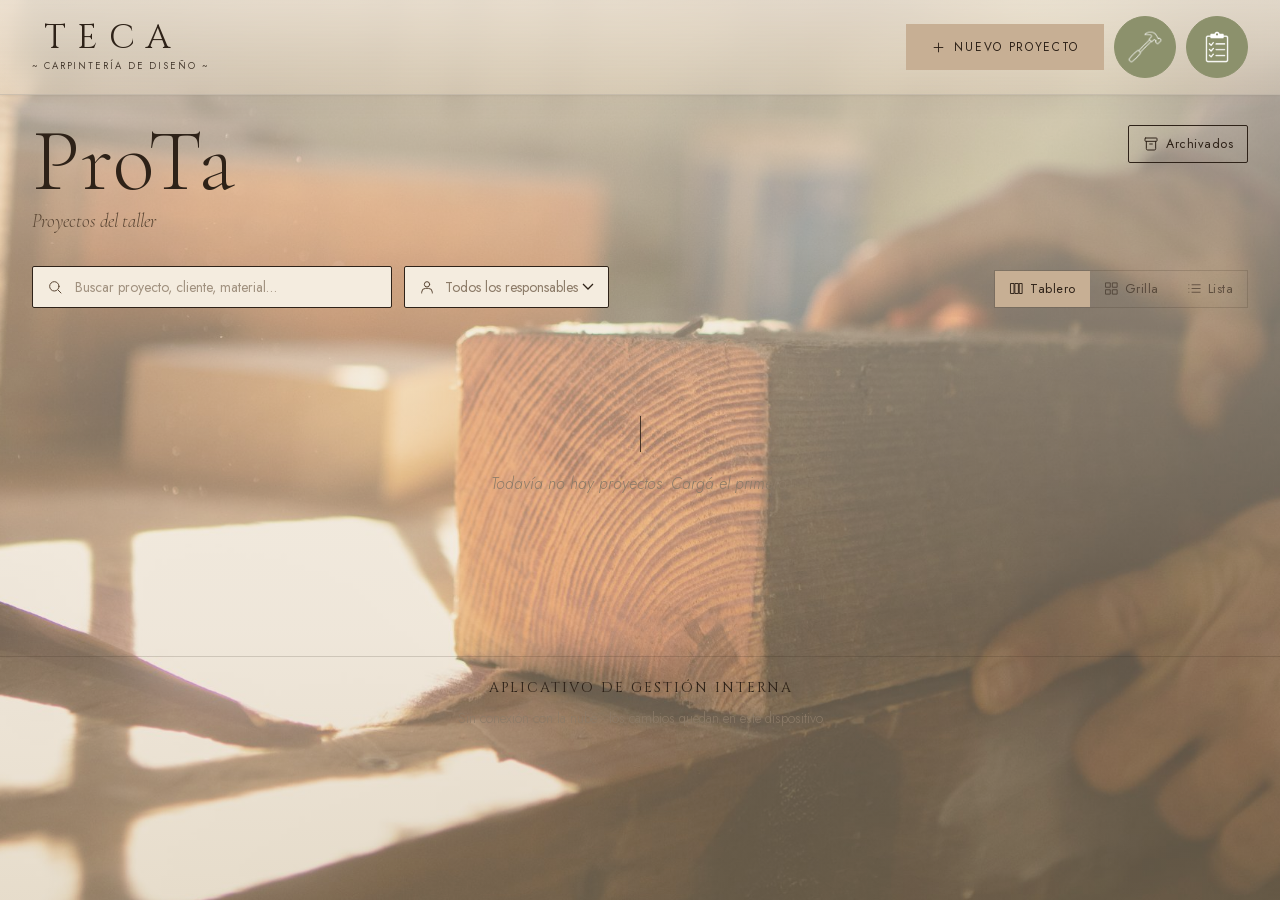
